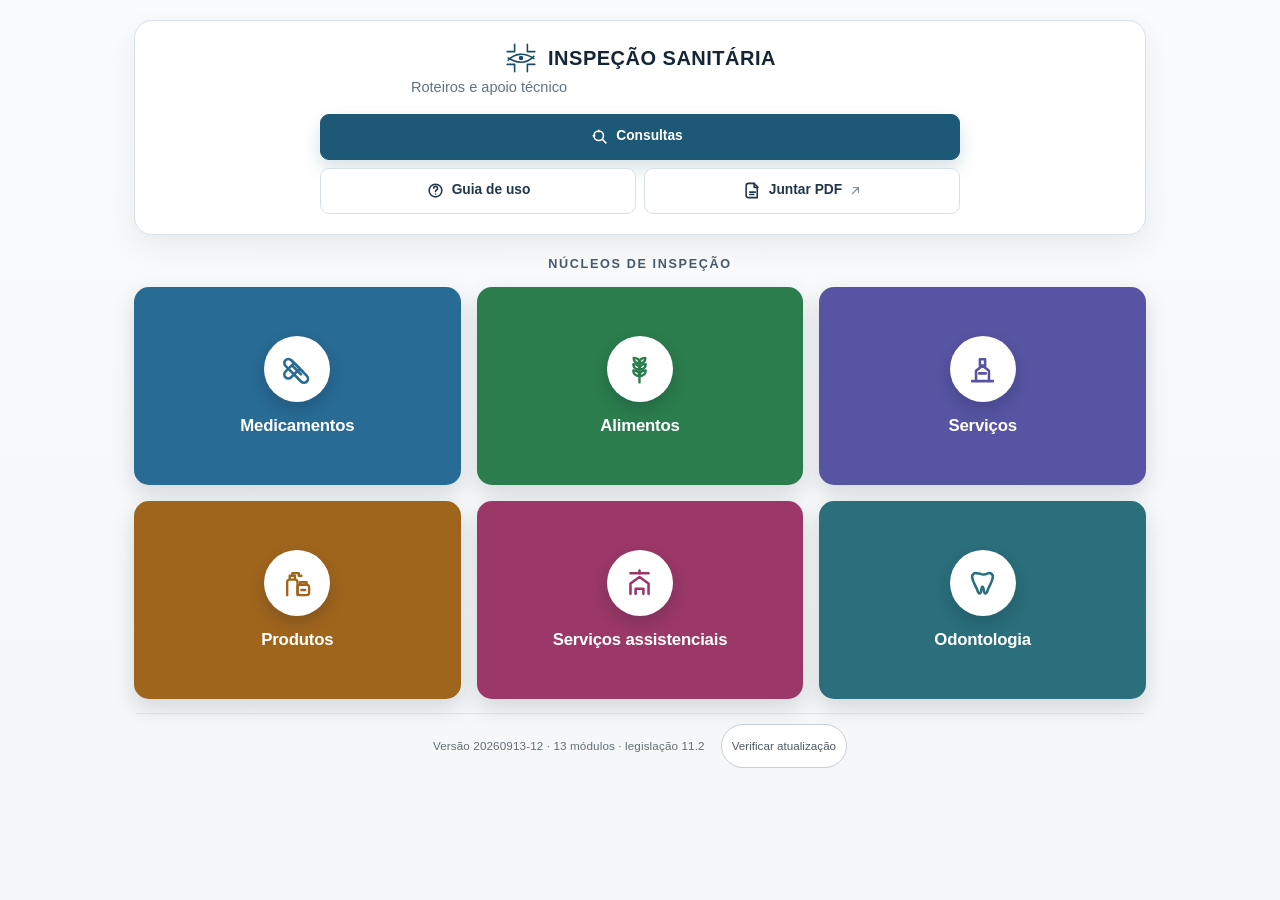
==== Index.html @ 6a6aefed "fix: restaura navegação PWA e atualiza home" ====
<!doctype html>
<html lang="pt-BR">
<head>
  <meta charset="utf-8">
  <meta name="viewport" content="width=device-width, initial-scale=1, viewport-fit=cover">
  <meta name="theme-color" content="#062D3E">
  <meta name="color-scheme" content="light">
  <link rel="manifest" href="./manifest.webmanifest">
  <link rel="icon" href="data:image/svg+xml,%3Csvg xmlns='http://www.w3.org/2000/svg' viewBox='0 0 64 64'%3E%3Crect width='64' height='64' rx='14' fill='%232f4655'/%3E%3Cg fill='none' stroke='%23fff' stroke-width='3.4' stroke-linecap='round' stroke-linejoin='round' transform='translate(9,9) scale(0.72)'%3E%3Cpath d='M20 6v14H6M44 6v14h14M20 58V44H6M44 58V44h14'/%3E%3Cpath d='M8 36c12-13 30-15 48-3M56 29C44 42 26 44 8 32'/%3E%3Ccircle cx='32' cy='32' r='4.2' fill='%23fff' stroke='none'/%3E%3C/g%3E%3C/svg%3E">
  <link rel="apple-touch-icon" href="[data-uri]">
  <meta name="apple-mobile-web-app-capable" content="yes">
  <meta name="apple-mobile-web-app-status-bar-style" content="default">
  <meta name="format-detection" content="telephone=no">
  <title>Inspeção Sanitária — Roteiros e apoio técnico</title>
  <style>
    /* ============================================================
       PALETA E TOKENS — fonte única de verdade das cores dos núcleos.
       A casca (--casca-tone) e o tema injetado nos módulos (--uvis-tone)
       leem estas variáveis via getComputedStyle. Não duplicar hex em JS.
       Todos os tons garantem ícone branco >= 4,5:1 (WCAG AA).
       ============================================================ */
    :root {
      --brand: #126BAE;
      --brand-strong: #173E54;
      --ink: #1b262d;
      --muted: #5b6870;
      --muted-soft: #626f77;
      --line: #dfe5e9;
      --line-strong: #c6d0d6;
      --canvas: #f4f6f7;
      --paper: #ffffff;
      --shadow: 0 10px 26px rgba(25, 39, 48, .07);
      --radius: 22px;

      /* Medicamentos */      --t-med: #176BAC; --t-med-d: #145485; --t-med-w: #E7F2FC;
      /* Alimentos */         --t-ali: #247B4B; --t-ali-d: #1C603A; --t-ali-w: #E8F5ED;
      /* Serviços */          --t-ser: #5452AA; --t-ser-d: #403E89; --t-ser-w: #EDEDFB;
      /* Produtos */          --t-pro: #A46317; --t-pro-d: #7F4A0E; --t-pro-w: #FFF3DF;
      /* Serv. assistenciais*/--t-ass: #A03767; --t-ass-d: #7C294F; --t-ass-w: #FBEAF2;
      /* Odontologia */       --t-odo: #276A79; --t-odo-d: #1D515E; --t-odo-w: #E6F2F5;
    }

    * { box-sizing: border-box; }

    html {
      min-height: 100%;
      background: var(--canvas);
      -webkit-text-size-adjust: 100%;
      text-size-adjust: 100%;
    }

    body {
      min-width: 320px;
      min-height: 100vh;
      min-height: 100dvh;
      margin: 0;
      color: var(--ink);
      background: linear-gradient(180deg, #fafbfc 0%, var(--canvas) 100%);
      font: 16px/1.5 -apple-system, BlinkMacSystemFont, "Segoe UI", Roboto,
            "Helvetica Neue", Arial, "Noto Sans", sans-serif;
      font-synthesis-weight: none;
    }

    button, a { font: inherit; }
    button { -webkit-tap-highlight-color: transparent; }

    :focus-visible { outline: 2px solid var(--brand); outline-offset: 2px; }

    .sr-only {
      position: absolute;
      width: 1px; height: 1px;
      padding: 0; margin: -1px;
      overflow: hidden;
      clip: rect(0 0 0 0);
      clip-path: inset(50%);
      white-space: nowrap;
    }

    .app {
      width: min(100%, 1160px);
      margin: 0 auto;
      padding: max(20px, env(safe-area-inset-top)) clamp(16px, 4vw, 42px) max(28px, env(safe-area-inset-bottom));
    }

    /* ---------- HERO ---------- */

    .hero {
      overflow: hidden;
      position: relative;
      padding: clamp(24px, 4vw, 36px) clamp(20px, 4vw, 36px) clamp(26px, 4vw, 34px);
      border: 1px solid var(--line);
      border-radius: 28px;
      background: linear-gradient(180deg, #ffffff 0%, #f8fafb 100%);
      box-shadow: var(--shadow);
    }

    .brandline {
      display: flex;
      flex-direction: column;
      align-items: center;
      justify-content: center;
      gap: 10px;
      margin-bottom: 20px;
      text-align: center;
    }

    .brand {
      display: inline-flex;
      flex-direction: column;
      align-items: center;
      gap: 8px;
      color: var(--brand);
      font-size: .76rem;
      font-weight: 700;
      letter-spacing: .07em;
      text-transform: uppercase;
    }

    .brand-mark {
      display: grid;
      width: 66px;
      height: 56px;
      place-items: center;
      color: var(--brand);
    }

    .brand-mark svg { width: 66px; height: 56px; }

    .status {
      display: inline-flex;
      align-items: center;
      gap: 7px;
      flex: 0 0 auto;
      padding: 6px 12px;
      border: 1px solid var(--line-strong);
      border-radius: 999px;
      background: #f7f9fa;
      color: #3d4d57;
      font-size: .74rem;
      font-weight: 600;
      letter-spacing: .01em;
      white-space: nowrap;
    }

    .status::before {
      width: 7px;
      height: 7px;
      border-radius: 999px;
      background: #2e7a55;
      box-shadow: 0 0 0 3px rgba(46, 122, 85, .14);
      content: "";
    }

    .status[data-estado="offline"] { color: #6b4a11; border-color: #e3d4ae; background: #fdf8ec; }
    .status[data-estado="offline"]::before { background: #a06a2b; box-shadow: 0 0 0 3px rgba(160, 106, 43, .16); }

    h1 {
      max-width: 660px;
      margin: 0 auto;
      color: #17222a;
      font-size: clamp(1.95rem, 4.6vw, 3.1rem);
      font-weight: 700;
      letter-spacing: -.028em;
      line-height: 1.08;
      text-align: center;
      text-wrap: balance;
    }

    .intro {
      max-width: 620px;
      margin: 14px auto 0;
      color: var(--muted);
      font-size: clamp(.94rem, 1.6vw, 1.02rem);
      line-height: 1.6;
      text-align: center;
      text-wrap: pretty;
    }

    /* ---------- AÇÕES RÁPIDAS ---------- */

    .quick-actions {
      display: grid;
      grid-template-columns: repeat(3, minmax(0, 1fr));
      gap: 10px;
      max-width: 720px;
      margin: 26px auto 0;
    }

    .quick-action {
      display: inline-flex;
      align-items: center;
      justify-content: center;
      gap: 8px;
      min-height: 48px;
      padding: 11px 14px;
      border: 1px solid var(--line-strong);
      border-radius: 14px;
      background: rgba(255, 255, 255, .92);
      color: #3d4d57;
      cursor: pointer;
      font-size: .875rem;
      font-weight: 600;
      text-align: center;
      text-decoration: none;
      transition: border-color .18s ease, box-shadow .18s ease, transform .18s ease, background .18s ease;
    }

    .quick-action:hover,
    .quick-action:focus-visible {
      border-color: #a9b7bf;
      box-shadow: 0 8px 20px rgba(31, 47, 57, .08);
      transform: translateY(-1px);
    }

    .quick-action.primary {
      border-color: var(--brand);
      background: var(--brand);
      color: #fff;
      box-shadow: 0 10px 20px rgba(47, 70, 85, .20);
    }

    .quick-action.primary:hover,
    .quick-action.primary:focus-visible { background: var(--brand-strong); border-color: var(--brand-strong); }
    .quick-action svg { width: 17px; height: 17px; flex: 0 0 auto; }
    .quick-action .ext { width: 13px; height: 13px; opacity: .55; }

    .quick-action[aria-disabled="true"] {
      background: #f1f4f5;
      border-color: var(--line);
      color: #8d9aa1;
      cursor: not-allowed;
      transform: none;
      box-shadow: none;
    }

    /* ---------- NÚCLEOS ---------- */

    .nuclei-section { margin-top: clamp(30px, 5vw, 46px); }

    .section-heading { margin: 0 2px 16px; }

    .section-heading h2 {
      margin: 0;
      color: #27343c;
      font-size: 1.08rem;
      font-weight: 700;
      letter-spacing: -.012em;
    }

    .nuclei-grid {
      display: grid;
      grid-template-columns: repeat(2, minmax(0, 1fr));
      gap: 14px;
    }

    .nucleus-card {
      --tone: var(--brand);
      --tone-dark: var(--brand-strong);
      --wash: #eef2f4;
      position: relative;
      display: grid;
      grid-template-columns: 52px minmax(0, 1fr) 34px;
      align-items: stretch;
      min-height: 146px;
      gap: 16px;
      overflow: hidden;
      width: 100%;
      padding: 19px 17px 18px;
      border: 1px solid var(--line);
      border-radius: var(--radius);
      background: var(--paper);
      color: inherit;
      cursor: pointer;
      text-align: left;
      box-shadow: 0 5px 15px rgba(24, 40, 51, .04);
      transition: border-color .18s ease, box-shadow .18s ease, transform .18s ease;
      -webkit-tap-highlight-color: transparent;
    }

    .nucleus-card[data-nucleo="Medicamentos"]          { --tone: var(--t-med); --tone-dark: var(--t-med-d); --wash: var(--t-med-w); --card-bg:#CDE5FF; }
    .nucleus-card[data-nucleo="Alimentos"]             { --tone: var(--t-ali); --tone-dark: var(--t-ali-d); --wash: var(--t-ali-w); --card-bg:#D1EFDD; }
    .nucleus-card[data-nucleo="Serviços"]              { --tone: var(--t-ser); --tone-dark: var(--t-ser-d); --wash: var(--t-ser-w); --card-bg:#DDD6FF; }
    .nucleus-card[data-nucleo="Produtos"]              { --tone: var(--t-pro); --tone-dark: var(--t-pro-d); --wash: var(--t-pro-w); --card-bg:#FFE5B5; }
    .nucleus-card[data-nucleo="Serviços assistenciais"]{ --tone: var(--t-ass); --tone-dark: var(--t-ass-d); --wash: var(--t-ass-w); --card-bg:#F8D2E3; }
    .nucleus-card[data-nucleo="Odontologia"]           { --tone: var(--t-odo); --tone-dark: var(--t-odo-d); --wash: var(--t-odo-w); --card-bg:#CAEAF0; }

    .nucleus-card::before {
      position: absolute;
      top: 0;
      right: 0;
      width: 98px;
      height: 98px;
      border-radius: 0 0 0 100%;
      background: var(--wash);
      content: "";
      opacity: .8;
    }

    .nucleus-card:hover,
    .nucleus-card:focus-visible {
      border-color: var(--line-strong);
      border-color: color-mix(in srgb, var(--tone) 40%, var(--line));
      box-shadow: 0 12px 26px rgba(24, 40, 51, .10);
      box-shadow: 0 12px 26px color-mix(in srgb, var(--tone) 16%, transparent);
      transform: translateY(-2px);
    }

    .nucleus-card:active { transform: translateY(0) scale(.995); }

    .nucleus-symbol {
      position: relative;
      z-index: 1;
      align-self: center;
      display: grid;
      width: 52px;
      height: 52px;
      place-items: center;
      border-radius: 16px;
      background: linear-gradient(150deg, var(--tone), var(--tone-dark));
      color: #fff;
      box-shadow: 0 8px 15px rgba(24, 40, 51, .16);
    }

    .nucleus-symbol svg { width: 26px; height: 26px; }

    .nucleus-content {
      position: relative;
      z-index: 1;
      display: flex;
      flex-direction: column;
      min-width: 0;
    }

    .nucleus-content strong {
      display: block;
      color: #16211f;
      font-size: 1.02rem;
      font-weight: 700;
      letter-spacing: -.012em;
      line-height: 1.25;
    }

    .nucleus-content span {
      display: block;
      margin-top: 6px;
      color: #5b6870;
      font-size: .82rem;
      line-height: 1.45;
    }

    .nucleus-content em {
      align-self: flex-start;
      margin-top: auto;
      padding: 4px 9px;
      border-radius: 999px;
      background: var(--wash);
      color: var(--tone-dark);
      font-size: .69rem;
      font-style: normal;
      font-weight: 700;
      letter-spacing: .04em;
      text-transform: uppercase;
    }

    .card-arrow {
      position: relative;
      z-index: 1;
      align-self: center;
      display: grid;
      width: 34px;
      height: 34px;
      place-items: center;
      border: 1px solid var(--line);
      border-color: color-mix(in srgb, var(--tone) 26%, var(--line));
      border-radius: 50%;
      background: #fff;
      color: var(--tone-dark);
      transition: color .18s ease, background .18s ease, transform .18s ease;
    }

    .card-arrow svg { width: 17px; height: 17px; }
    .nucleus-card:hover .card-arrow { background: var(--tone); color: #fff; transform: translateX(2px); }

    /* ---------- RODAPÉ ---------- */

    .privacy-note {
      display: flex;
      align-items: flex-start;
      gap: 9px;
      margin: 20px 2px 0;
      color: var(--muted);
      font-size: .79rem;
      line-height: 1.5;
    }

    .privacy-note svg { width: 17px; height: 17px; flex: 0 0 auto; margin-top: 1px; color: #66757f; }

    .app-footer {
      display: flex;
      flex-wrap: wrap;
      align-items: baseline;
      justify-content: space-between;
      gap: 6px 16px;
      margin: 26px 2px 0;
      padding-top: 16px;
      border-top: 1px solid var(--line);
      color: var(--muted-soft);
      font-size: .75rem;
    }

    .app-footer .build { font-variant-numeric: tabular-nums; letter-spacing: .01em; }

    .vstate {
      display: inline-flex;
      align-items: center;
      min-height: 44px;
      margin-left: 8px;
      padding: 4px 12px;
      border: 1px solid var(--line-strong);
      border-radius: 999px;
      background: #fff;
      color: #4d5b65;
      cursor: pointer;
      font: inherit;
      font-size: .72rem;
      font-variant-numeric: normal;
    }

    .vstate:hover { border-color: var(--brand); color: var(--brand); }
    .vstate[data-estado="nova"] { border-color: #b9cbd8; background: #eef4f8; color: #234055; font-weight: 600; }
    .vstate[data-estado="ok"] { border-color: #bcd6c6; background: var(--okbg, #edf6f1); color: #1f5c3c; }


    /* ---------- ATUALIZAÇÃO ---------- */
    .updatebar{position:fixed;z-index:90;inset:0;display:grid;place-items:center;padding:max(16px,env(safe-area-inset-top)) 16px max(16px,env(safe-area-inset-bottom));background:rgba(23,32,39,.45);backdrop-filter:blur(2px);-webkit-backdrop-filter:blur(2px)}
    .updatebar[hidden]{display:none!important}
    .updatebox{width:min(100%,500px);background:#fff;border:1px solid var(--line-strong);border-radius:16px;box-shadow:0 18px 60px rgba(20,47,70,.28);padding:20px;color:var(--text);display:grid;gap:12px}
    .updatebox .txt{display:grid;gap:6px;line-height:1.5}
    .updatebox .txt b{font-size:1.05rem;color:var(--brand)}
    .updatebox .txt span{color:var(--muted);font-size:.9rem}
    .updatebox .update-actions{display:flex;gap:8px;flex-wrap:wrap;justify-content:flex-end}
    .updatebox button{min-height:44px;border:1px solid var(--line-strong);border-radius:10px;background:var(--brand);color:#fff;padding:8px 14px;font:600 .86rem/1.3 inherit;cursor:pointer}
    .updatebox button.ghost{background:#fff;color:var(--brand)}
    @media(max-width:520px){.updatebox{padding:17px}.updatebox .update-actions{display:grid;grid-template-columns:1fr}.updatebox button{width:100%}}

    /* ---------- MODAL DO GUIA ---------- */

    body.modal-open { overflow: hidden; }

    .modal-backdrop {
      position: fixed;
      z-index: 60;
      inset: 0;
      display: grid;
      place-items: center;
      padding: max(16px, env(safe-area-inset-top)) 16px max(16px, env(safe-area-inset-bottom));
      background: rgba(23, 32, 39, .45);
      backdrop-filter: blur(2px);
      -webkit-backdrop-filter: blur(2px);
    }

    .modal-backdrop[hidden] { display: none; }

    .guide-modal {
      display: flex;
      flex-direction: column;
      width: min(100%, 560px);
      max-height: min(82vh, 660px);
      overflow: hidden;
      border-radius: 22px;
      background: #fff;
      color: var(--ink);
      box-shadow: 0 26px 80px rgba(9, 16, 21, .30);
    }

    .guide-modal > header {
      display: flex;
      align-items: start;
      justify-content: space-between;
      gap: 12px;
      flex: 0 0 auto;
      padding: 20px 20px 15px;
      border-bottom: 1px solid var(--line);
      background: #fff;
    }

    .guide-body { flex: 1 1 auto; overflow: auto; padding: 4px 20px 22px; -webkit-overflow-scrolling: touch; }
    .guide-modal h2 { margin: 0; font-size: 1.22rem; font-weight: 700; letter-spacing: -.018em; }
    .guide-modal > header p { margin: 6px 0 0; color: var(--muted); font-size: .86rem; line-height: 1.5; }
    .guide-section { margin-top: 20px; }
    .guide-section h3 { margin: 0 0 9px; color: #3d4d57; font-size: .74rem; font-weight: 700; letter-spacing: .07em; text-transform: uppercase; }
    .guide-routes { display: grid; gap: 8px; }
    .guide-route { padding: 12px 13px; border: 1px solid var(--line); border-radius: 13px; background: #fbfcfc; }
    .guide-route b { display: block; color: #26343c; font-size: .875rem; font-weight: 700; }
    .guide-route p { margin: 3px 0 0; color: var(--muted); font-size: .81rem; line-height: 1.5; }

    .icon-button {
      display: grid;
      width: 44px;
      height: 44px;
      flex: 0 0 auto;
      place-items: center;
      margin: -6px -6px 0 0;
      border: 1px solid var(--line);
      border-radius: 12px;
      background: #fff;
      color: #46565f;
      cursor: pointer;
    }

    .icon-button:hover { background: #f4f6f7; }
    .icon-button svg { width: 18px; height: 18px; }

    /* ---------- TOAST ---------- */

    .toast {
      position: fixed;
      z-index: 70;
      right: 16px;
      bottom: calc(16px + env(safe-area-inset-bottom));
      max-width: min(360px, calc(100vw - 32px));
      padding: 12px 14px;
      border: 1px solid rgba(255, 255, 255, .16);
      border-radius: 14px;
      background: #223541;
      color: #fff;
      box-shadow: 0 14px 32px rgba(17, 30, 39, .24);
      font-size: .84rem;
      font-weight: 600;
      line-height: 1.45;
      opacity: 0;
      pointer-events: none;
      transform: translateY(8px);
      transition: opacity .2s ease, transform .2s ease;
    }

    .toast.show { opacity: 1; transform: translateY(0); }

    /* ---------- RESPONSIVO ---------- */

    @media (max-width: 860px) {
      .nucleus-content span { font-size: .81rem; }
    }

    @media (max-width: 700px) {
      .app { padding-inline: 14px; }
      .hero { border-radius: 23px; }
      .brandline { margin-bottom: 18px; }
      .quick-actions { grid-template-columns: 1fr 1fr; max-width: none; }
      .quick-action.primary { grid-column: 1 / -1; }
      .nuclei-grid { grid-template-columns: 1fr; gap: 11px; }
      .nucleus-card { min-height: 0; }
      .nucleus-card::before { width: 78px; height: 78px; }
      .app-footer { align-items: flex-start; flex-direction: column; gap: 4px; }
      .guide-modal { max-height: min(88vh, 720px); }
    }

    @media (max-width: 420px) {
      .quick-action { gap: 6px; padding: 11px 8px; font-size: .84rem; white-space: nowrap; }
      .quick-action .ext { width: 12px; height: 12px; }
      .quick-actions { gap: 8px; }
    }

    @media (max-width: 390px) {
      .nucleus-card { grid-template-columns: 48px minmax(0, 1fr) 30px; gap: 13px; padding: 16px 14px; }
      .nucleus-symbol { width: 48px; height: 48px; border-radius: 15px; }
      .card-arrow { width: 30px; height: 30px; }
      h1 { font-size: 1.8rem; }
    }

    @media (prefers-reduced-motion: reduce) {
      *, *::before, *::after { scroll-behavior: auto !important; transition-duration: .01ms !important; animation-duration: .01ms !important; }
    }

    @media print {
      .quick-actions, .card-arrow, .toast, .modal-backdrop { display: none !important; }
      .hero, .nucleus-card { box-shadow: none; }
    }
  </style>

<style id="casca-css">
#tela-lista,#tela-app{position:fixed;inset:0;z-index:40;background:#f4f6f7;display:none;flex-direction:column}
#tela-lista.on,#tela-app.on{display:flex}
#tela-app.on{padding-bottom:0;box-sizing:border-box}
#tela-app.on[data-uvis-app="drogaria"]{padding-bottom:0}
#tela-app[data-uvis-app="drogaria"]>div:last-child{min-height:0}
.casca-bar{display:grid;grid-template-columns:1fr minmax(0,auto) 1fr;align-items:center;gap:10px;background:var(--casca-tone,#2f4655);color:var(--casca-on-tone,#fff);
  padding:9px 12px;flex:0 0 auto;min-height:60px;padding-top:calc(9px + env(safe-area-inset-top));
  box-shadow:0 1px 0 rgba(0,0,0,.10)}
.casca-bar button{white-space:nowrap;background:rgba(255,255,255,.94);color:#17212b;border:1px solid rgba(0,0,0,.14)!important;border-radius:10px;
  padding:0 14px;font:inherit;font-weight:600;cursor:pointer;min-height:44px;box-shadow:0 1px 2px rgba(0,0,0,.10)}
.casca-bar button:active{background:#e9eef1}
/* Grid 1fr/auto/1fr: o título fica opticamente centrado sem position:absolute.
   O antigo left:50% com width:62vw sobrepunha o botão em telas de 375px. */
.casca-bar b{grid-column:2;justify-self:center;min-width:0;max-width:100%;text-align:center;
  font-size:16px;font-weight:700;letter-spacing:-.01em;overflow:hidden;text-overflow:ellipsis;white-space:nowrap}
.casca-bar button{justify-self:start}
.casca-bar .espaco{grid-column:3}
#lista-corpo{flex:1;overflow:auto;-webkit-overflow-scrolling:touch;padding:26px clamp(14px,3vw,34px) calc(26px + env(safe-area-inset-bottom));max-width:1180px;margin:0 auto;width:100%}
#lista-corpo h2{font-size:21px;font-weight:700;letter-spacing:-.018em;margin:2px 0 6px;color:#1b262d;text-align:center}
#lista-corpo p.sub{font-size:13px;color:#5b6870;margin:0 0 22px;text-align:center}
.rot-card{display:flex;gap:16px;align-items:center;width:100%;text-align:left;background:#fff;
  border:1px solid #dfe5e9;border-radius:14px;padding:17px 18px;margin-bottom:12px;font:inherit;cursor:pointer;min-height:72px;
  box-shadow:0 3px 12px rgba(29,43,53,.05);transition:border-color .16s ease,box-shadow .16s ease,transform .16s ease}
.rot-card:hover{border-color:#c6d0d6;box-shadow:0 8px 20px rgba(29,43,53,.09);transform:translateY(-1px)}
.rot-card:active{background:#f4f6f7;transform:none}
.rot-card b{display:block;font-size:15px;font-weight:700;color:#1b262d}
.rot-card span{display:block;font-size:13px;line-height:1.45;color:#5b6870}
.rot-card i{font-style:normal;color:var(--casca-tone,#2f4655);font-weight:700;font-size:18px;flex:0 0 auto}
.rot-ic{flex:0 0 auto;display:grid;place-items:center;width:44px;height:44px;border-radius:13px;
  background:color-mix(in srgb, var(--casca-tone,#2f4655) 10%, #fff);
  background:var(--casca-wash,#eef2f4);color:var(--casca-tone,#2f4655)}
.rot-ic svg{width:23px;height:23px}
.rot-ic img{width:32px;height:32px;object-fit:contain;display:block}
@media(max-width:400px){.rot-ic{width:40px;height:40px;border-radius:12px}.rot-ic svg{width:21px;height:21px}}
#quadro{flex:1;border:0;width:100%;background:#fff}
#casca-carga{position:absolute;inset:0;display:grid;place-items:center;background:#f4f6f7;color:#5b6870;font-size:14px}
#casca-carga.off{display:none}
</style>

  

  

<style id="uvis-home-tone">
  /* Acabamento restrito a tela inicial. Nao toca .casca-bar, #tela-lista,
     #tela-app nem .rot-card, que sao a moldura compartilhada por todos os
     nucleos e devem manter a cor tematica de cada um. */
  .app .hero { border-color: #d2e2ee; box-shadow: 0 12px 34px rgba(20,69,102,.09); }
  .app .nucleus-card { border-color: var(--tone); }
  .app .nucleus-card:hover,
  .app .nucleus-card:focus-visible { border-color: var(--tone); }
  </style>


</head>
<body>
  <main class="app">
    <div class="updatebar" id="faixa-versao" hidden role="status" aria-live="polite"></div>
    <section class="hero" aria-labelledby="titulo-principal">
      <div class="brandline">
        <div class="brand">
          <span class="brand-mark" aria-hidden="true">
            <svg viewBox="0 0 64 64" fill="none" stroke="currentColor" stroke-width="3" stroke-linecap="round" stroke-linejoin="round">
              <path d="M20 6v14H6M44 6v14h14M20 58V44H6M44 58V44h14"/>
              <path d="M8 36c12-13 30-15 48-3M56 29C44 42 26 44 8 32"/>
              <circle cx="32" cy="32" r="4.2" fill="currentColor" stroke="none"/>
            </svg>
          </span>
          Inspeção Sanitária
        </div>
        <span id="estado-rede" hidden></span>
      </div>

      <h1 id="titulo-principal">Roteiros e apoio técnico</h1>
      

      <nav class="quick-actions" aria-label="Ações iniciais">
        <button class="quick-action primary" id="abrir-consultas" type="button">
          <svg viewBox="0 0 24 24" fill="none" stroke="currentColor" stroke-width="2" stroke-linecap="round" stroke-linejoin="round" aria-hidden="true"><circle cx="11" cy="11" r="6"/><path d="m20 20-4.2-4.2M4 11h2m5-7v2"/></svg>
          Consultas<span class="sr-only"> — Central de Consultas</span>
        </button>
        <button class="quick-action" id="abrir-guia" type="button">
          <svg viewBox="0 0 24 24" fill="none" stroke="currentColor" stroke-width="2" stroke-linecap="round" stroke-linejoin="round" aria-hidden="true"><circle cx="12" cy="12" r="8"/><path d="M9.8 9.2a2.4 2.4 0 1 1 3.5 2.1c-.9.45-1.3.9-1.3 1.9M12 16.5h.01"/></svg>
          Guia de uso
        </button>
        <a class="quick-action" id="abrir-juntar" href="https://juntardoc.netlify.app" target="_blank" rel="noopener noreferrer">
          <svg viewBox="0 0 24 24" fill="none" stroke="currentColor" stroke-width="2" stroke-linecap="round" stroke-linejoin="round" aria-hidden="true"><path d="M7 3h7l4 4v14H7a3 3 0 0 1-3-3V6a3 3 0 0 1 3-3Z"/><path d="M14 3v5h5M8.5 14h7M8.5 17h5"/></svg>
          Juntar PDF
          <svg class="ext" viewBox="0 0 24 24" fill="none" stroke="currentColor" stroke-width="2.4" stroke-linecap="round" stroke-linejoin="round" aria-hidden="true"><path d="M9 5h10v10M19 5 7 17"/></svg>
          <span class="sr-only"> (abre site externo, exige internet)</span>
        </a>
      </nav>
    </section>

    <section class="nuclei-section" aria-labelledby="titulo-nucleos">
      <div class="section-heading">
        <h2 id="titulo-nucleos">Núcleos de inspeção</h2>
      </div>

      <div class="nuclei-grid">
        <button class="nucleus-card" type="button" data-nucleo="Medicamentos">
          <span class="nucleus-symbol" aria-hidden="true"><svg viewBox="0 0 24 24" fill="none" stroke="currentColor" stroke-width="2" stroke-linecap="round" stroke-linejoin="round"><path d="M10 7.5 16.5 14M8.2 9.3l6.5 6.5"/><path d="m7.1 4.8 12.1 12.1a3.1 3.1 0 0 1-4.4 4.4L2.7 9.2a3.1 3.1 0 0 1 4.4-4.4Z"/><path d="m7.1 4.8 2.2 2.2-6.6 6.6a3.1 3.1 0 0 0 4.4 4.4l6.6-6.6"/></svg></span>
          <span class="nucleus-content"><strong>Medicamentos</strong></span>
          
        </button>

        <button class="nucleus-card" type="button" data-nucleo="Alimentos">
          <span class="nucleus-symbol" aria-hidden="true"><svg viewBox="0 0 24 24" fill="none" stroke="currentColor" stroke-width="1.85" stroke-linecap="round" stroke-linejoin="round"><path d="M12 22V7"/><path d="M12 7C9.2 7 7.5 5.4 7.5 3c2.8 0 4.5 1.6 4.5 4Zm0 0c2.8 0 4.5-1.6 4.5-4-2.8 0-4.5 1.6-4.5 4Z"/><path d="M12 12c-3 0-4.8-1.7-4.8-4.2 3 0 4.8 1.7 4.8 4.2Zm0 0c3 0 4.8-1.7 4.8-4.2-3 0-4.8 1.7-4.8 4.2Z"/><path d="M12 17c-3 0-4.8-1.7-4.8-4.2 3 0 4.8 1.7 4.8 4.2Zm0 0c3 0 4.8-1.7 4.8-4.2-3 0-4.8 1.7-4.8 4.2Z"/></svg></span>
          <span class="nucleus-content"><strong>Alimentos</strong></span>
          
        </button>

        <button class="nucleus-card" type="button" data-nucleo="Serviços">
          <span class="nucleus-symbol" aria-hidden="true"><svg viewBox="0 0 24 24" fill="none" stroke="currentColor" stroke-width="2" stroke-linecap="round" stroke-linejoin="round"><path d="M4 21h16M7 21v-8l5-4 5 4v8M9.5 15h5M10 4h4v5h-4z"/></svg></span>
          <span class="nucleus-content"><strong>Serviços</strong></span>
          
        </button>

        <button class="nucleus-card" type="button" data-nucleo="Produtos">
          <span class="nucleus-symbol" aria-hidden="true"><svg viewBox="0 0 24 24" fill="none" stroke="currentColor" stroke-width="1.85" stroke-linecap="round" stroke-linejoin="round"><path d="M4 21V11a2 2 0 0 1 2-2h4a2 2 0 0 1 2 2v10M6 9V6h4v3M8 6V4h5M13 4v2h2"/><rect x="12" y="13" width="9" height="8" rx="2"/><path d="M14 13v-2h5v2M15 17h3"/></svg></span>
          <span class="nucleus-content"><strong>Produtos</strong></span>
          
        </button>

        <button class="nucleus-card" type="button" data-nucleo="Serviços assistenciais">
          <span class="nucleus-symbol" aria-hidden="true"><svg viewBox="0 0 24 24" fill="none" stroke="currentColor" stroke-width="2" stroke-linecap="round" stroke-linejoin="round"><path d="M5 20v-8l7-5 7 5v8M9 20v-4h6v4M5 4h14"/><path d="M12 4V2"/></svg></span>
          <span class="nucleus-content"><strong>Serviços assistenciais</strong></span>
          
        </button>

        <button class="nucleus-card" type="button" data-nucleo="Odontologia">
          <span class="nucleus-symbol" aria-hidden="true"><svg viewBox="0 0 24 24" fill="none" stroke="currentColor" stroke-width="2" stroke-linecap="round" stroke-linejoin="round"><path d="M8.3 4.3C6.1 3 3.7 4.8 4 7.3c.4 3.1 2.1 5.7 3.4 8.3.7 1.4 1.1 4.1 2.4 4.1 1.7 0 .8-5.2 2.2-5.2s.5 5.2 2.2 5.2c1.3 0 1.7-2.7 2.4-4.1 1.3-2.6 3-5.2 3.4-8.3.3-2.5-2.1-4.3-4.3-3-2.2 1.2-3.5 1.2-5.8 0Z"/></svg></span>
          <span class="nucleus-content"><strong>Odontologia</strong></span>
          
        </button>
      </div>

      
    </section>

    <footer class="app-footer">
      
      <span class="build"><span id="casca-versao">v20260913-5 JS desligado</span><button class="vstate" id="versao-estado" type="button">Verificar atualização</button></span>
    </footer>
  </main>

  <div class="modal-backdrop" id="guia" hidden>
    <section class="guide-modal" role="dialog" aria-modal="true" aria-labelledby="titulo-guia">
      <header>
        <div>
          <h2 id="titulo-guia">Mapa de navegação</h2>
          <p>Onde cada botão e cada núcleo levam dentro do aplicativo.</p>
        </div>
        <button class="icon-button" type="button" id="fechar-guia" aria-label="Fechar o mapa de navegação"><svg viewBox="0 0 24 24" fill="none" stroke="currentColor" stroke-width="2" stroke-linecap="round" aria-hidden="true"><path d="m6 6 12 12M18 6 6 18"/></svg></button>
      </header>
      <div class="guide-body">
        <section class="guide-section">
          <h3>Ações do topo</h3>
          <div class="guide-routes">
            <article class="guide-route"><b>Central de Consultas</b><p>Consulta transversal: produto por EAN/GTIN, registro, notificação ou processo; empresa por CNPJ e AFE/AE; situação regulatória e alertas sanitários.</p></article>
            <article class="guide-route"><b>Juntar PDF</b><p>Ferramenta externa para reunir documentos em um único PDF. Abre em nova aba e exige conexão com a internet.</p></article>
          </div>
        </section>
        <section class="guide-section">
          <h3>Núcleos de inspeção</h3>
          <div class="guide-routes">
            <article class="guide-route"><b>Medicamentos</b><p>Farmácia de manipulação, drogaria ou distribuidora/transportadora. A conferência de estoque da drogaria está incorporada ao respectivo roteiro.</p></article>
            <article class="guide-route"><b>Alimentos</b><p>Inspeção do estabelecimento em um roteiro e, no outro, rotulagem, consultas regulatórias, aditivos e suplementos.</p></article>
            <article class="guide-route"><b>Serviços</b><p>Estética e beleza: roteiro, inventário de infrações, consulta auxiliar de produtos e relatório.</p></article>
            <article class="guide-route"><b>Produtos</b><p>Trilhas separadas para fabricante de cosméticos, atacadista/distribuidor e transportador. A conferência de estoque é um roteiro à parte.</p></article>
            <article class="guide-route"><b>Serviços assistenciais</b><p>ILPI, centro dia, comunidade terapêutica, residência terapêutica e modalidades de acolhimento, como o SAICA.</p></article>
            <article class="guide-route"><b>Odontologia</b><p>Consultórios, clínicas e policlínicas. A tipologia é escolhida dentro do módulo, com roteiro, relatório e infrações.</p></article>
          </div>
        </section>
        <section class="guide-section">
          <h3>Uso em campo</h3>
          <div class="guide-routes">
            <article class="guide-route"><b>Preenchimento</b><p>O que for preenchido fica apenas neste aparelho e neste navegador. Nada é enviado para servidor.</p></article>
            <article class="guide-route"><b>Sem internet</b><p>Roteiros, infrações e normas funcionam offline. As consultas às bases da Anvisa e o Juntar PDF exigem conexão.</p></article>
          </div>
        </section>
      </div>
    </section>
  </div>

  <div class="toast" id="toast" role="status" aria-live="polite"></div>

  <script>
    /* ==========================================================
       TELA INICIAL — modal do guia, toast e estado de rede.
       A navegação dos cards fica a cargo do listener da casca,
       no fim do arquivo. Aqui não há mais listener em [data-nucleo]:
       o antigo disparava window.location.href para arquivos
       externos inexistentes e quebrava o HTML único.
       ========================================================== */
    const guia = document.getElementById('guia');
    const toast = document.getElementById('toast');
    let toastTimer;

    function mostrarAviso(texto) {
      toast.textContent = texto;
      toast.classList.add('show');
      clearTimeout(toastTimer);
      toastTimer = setTimeout(() => toast.classList.remove('show'), 4000);
    }

    /* Trava de rolagem que funciona também no Safari iOS, onde
       overflow:hidden no body não segura o fundo. */
    let scrollSalvo = 0;
    function travarFundo() {
      scrollSalvo = window.scrollY || 0;
      document.body.style.top = `-${scrollSalvo}px`;
      document.body.style.position = 'fixed';
      document.body.style.width = '100%';
      document.body.classList.add('modal-open');
    }
    function destravarFundo() {
      document.body.classList.remove('modal-open');
      document.body.style.position = '';
      document.body.style.top = '';
      document.body.style.width = '';
      window.scrollTo(0, scrollSalvo);
    }

    const FOCAVEIS = 'button, [href], input, select, textarea, [tabindex]:not([tabindex="-1"])';
    let focoAnterior = null;

    function abrirGuia() {
      focoAnterior = document.activeElement;
      guia.hidden = false;
      travarFundo();
      document.getElementById('fechar-guia').focus();
    }

    function fecharGuia() {
      guia.hidden = true;
      destravarFundo();
      (focoAnterior || document.getElementById('abrir-guia')).focus();
    }

    document.getElementById('abrir-guia').addEventListener('click', abrirGuia);
    document.getElementById('fechar-guia').addEventListener('click', fecharGuia);
    guia.addEventListener('click', event => { if (event.target === guia) fecharGuia(); });

    document.addEventListener('keydown', event => {
      if (guia.hidden) return;
      if (event.key === 'Escape') { fecharGuia(); return; }
      if (event.key !== 'Tab') return;
      /* Prende o foco dentro do diálogo: sem isso o Tab escapa
         para a página de trás, que continua visível. */
      const itens = [...guia.querySelectorAll(FOCAVEIS)].filter(el => el.offsetParent !== null);
      if (!itens.length) return;
      const primeiro = itens[0], ultimo = itens[itens.length - 1];
      if (event.shiftKey && document.activeElement === primeiro) { event.preventDefault(); ultimo.focus(); }
      else if (!event.shiftKey && document.activeElement === ultimo) { event.preventDefault(); primeiro.focus(); }
    });

    /* ---------- Estado de rede ----------
       A pílula do topo passa a refletir o estado real do aparelho,
       em vez de afirmar atualização das bases sem data verificável. */
    const pilula = document.getElementById('estado-rede');
    const juntar = document.getElementById('abrir-juntar');

    function marcaRede() {
      const on = navigator.onLine !== false;
      pilula.dataset.estado = on ? 'online' : 'offline';
      pilula.textContent = on ? 'Bases Anvisa integradas' : 'Sem conexão — roteiros disponíveis';
      if (juntar) {
        juntar.setAttribute('aria-disabled', on ? 'false' : 'true');
        juntar.tabIndex = on ? 0 : -1;
      }
    }
    marcaRede();
    window.addEventListener('online', marcaRede);
    window.addEventListener('offline', marcaRede);

    /* =========================================================
       VERSÃO E ATUALIZAÇÃO
       O app compara 150 bytes (versao.json) com a versão embutida.
       Nunca atualiza sozinho: mostra a faixa e espera o clique.
       Nunca atualiza com inspeção em andamento.
       Nunca apaga rascunho — o service worker só mexe em cache.
       ========================================================= */
    const APP_VERSAO = '20260913-12';
    let registroSW = null, novaVersao = APP_VERSAO, atualizando = false;

    function inspecaoEmAndamento() {
      // Um rascunho salvo pode permanecer por meses. Apenas uma tela de
      // inspeção aberta impede a troca; não é necessário apagar o rascunho.
      return document.getElementById('tela-app')?.classList.contains('on') === true;
    }

    function faixa(html, tipo) {
      const f = document.getElementById('faixa-versao');
      f.dataset.tipo = tipo || '';
      f.innerHTML = '<div class="updatebox">' + html + '</div>';
      f.hidden = false;
    }

    function marcaVersaoRodape(texto, estado) {
      const v = document.getElementById('versao-estado');
      if (!v) return;
      v.textContent = 'Verificar atualização';
      v.setAttribute('aria-label', texto ? ('Verificar atualização · ' + texto) : 'Verificar atualização');
      v.dataset.estado = estado || '';
    }

    async function checaVersao(manual) {
      if (location.protocol === 'file:') {
        if (manual) faixa('<div class="txt"><b>Arquivo aberto localmente</b>'
          + '<span>Neste modo o aplicativo não se atualiza sozinho e o preenchimento pode não ser preservado. '
          + 'Para inspeções longas, use o endereço publicado e adicione à tela de início.</span></div>', 'local');
        return;
      }
      try {
        const r = await fetch('./versao.json?t=' + Date.now(), { cache: 'no-store' });
        if (!r.ok) throw new Error('Não foi possível verificar a atualização.');
        const d = await r.json();
        if (!d.versao) throw new Error('A publicação ainda não informou a versão.');
        novaVersao = d.versao;
        const reg = registroSW ? await registroSW : null;
        if (manual && reg) await reg.update();
        const pendente = !!(reg && (reg.waiting || reg.installing));
        if (d.versao === APP_VERSAO && !pendente) {
          marcaVersaoRodape('atualizado', 'ok');
          if (manual) faixa('<div class="txt"><b>Você está na versão mais recente</b>'
            + '<span>Versão ' + APP_VERSAO + ' · banco ' + (d.banco || '—') + '</span></div>'
            + '<div class="update-actions"><button class="ghost" onclick="document.getElementById(\'faixa-versao\').hidden=true">Fechar</button></div>', '');
          return;
        }
        marcaVersaoRodape('nova versão disponível', 'nova');
        const ocupado = inspecaoEmAndamento();
        const qtd = Number(d.correcoes || 0);
        const resumo = (qtd ? ('<b>' + qtd + (qtd === 1 ? ' correção' : ' correções') + '</b> · ') : '')
          + esc(d.notas || 'Correções e melhorias.') + (d.banco ? ' · Banco ' + esc(d.banco) : '');
        faixa('<div class="txt"><b>Nova versão disponível — ' + esc(d.versao) + '</b>'
          + '<span>' + resumo + '</span></div><div class="update-actions">'
          + (ocupado
              ? '<button class="ghost" id="btn-depois">Atualizar ao encerrar a inspeção</button>'
              : '<button id="btn-atualizar">Atualizar agora</button>'
                + '<button class="ghost" id="btn-adiar">Agora não</button>') + '</div>', '');
        const bt = document.getElementById('btn-atualizar');
        if (bt) bt.onclick = aplicaAtualizacao;
        const ad = document.getElementById('btn-adiar');
        if (ad) ad.onclick = () => { document.getElementById('faixa-versao').hidden = true; };
        const dp = document.getElementById('btn-depois');
        if (dp) dp.onclick = () => mostrarAviso('Volte à tela inicial para atualizar. O preenchimento fica salvo neste aparelho.');
      } catch (e) { if (manual) falhaAtualizacao(e); }
    }

    function esc(v) {
      return String(v == null ? '' : v).replace(/[&<>"']/g, c => ({ '&': '&amp;', '<': '&lt;', '>': '&gt;', '"': '&quot;', "'": '&#39;' }[c]));
    }

    function falhaAtualizacao(e) {
      faixa('<div class="txt"><b>A atualização não foi concluída</b><span>'
        + esc(e.message || 'Confira a conexão e tente novamente.')
        + ' Seus dados continuam salvos.</span></div><div class="update-actions">'
        + '<button id="btn-tentar-atualizacao">Tentar novamente</button>'
        + '<button class="ghost" onclick="document.getElementById(\'faixa-versao\').hidden=true">Fechar</button></div>', '');
      document.getElementById('btn-tentar-atualizacao').onclick = () => checaVersao(true);
    }

    function esperaInstalacao(reg) {
      const worker = reg.installing || reg.waiting;
      if (!worker || worker.state === 'installed' || worker.state === 'activated') return Promise.resolve(worker);
      return new Promise((resolve, reject) => {
        const finish = erro => { clearTimeout(timer); worker.removeEventListener('statechange', check); erro ? reject(erro) : resolve(worker); };
        const check = () => {
          if (worker.state === 'installed' || worker.state === 'activated') finish();
          else if (worker.state === 'redundant') finish(new Error('O download da atualização falhou. Tente novamente.'));
        };
        const timer = setTimeout(() => finish(new Error('O download ainda não terminou. Tente novamente.')), 45000);
        worker.addEventListener('statechange', check); check();
      });
    }

    function ativaAtualizacao(worker) {
      if (navigator.serviceWorker.controller === worker) return Promise.resolve();
      return new Promise((resolve, reject) => {
        const finish = erro => { clearTimeout(timer); navigator.serviceWorker.removeEventListener('controllerchange', check); erro ? reject(erro) : resolve(); };
        const check = () => { if (navigator.serviceWorker.controller === worker) finish(); };
        const timer = setTimeout(() => finish(new Error('A nova versão ainda não ficou pronta. Tente novamente.')), 30000);
        navigator.serviceWorker.addEventListener('controllerchange', check);
        worker.postMessage({ tipo: 'ATUALIZAR_AGORA' }); check();
      });
    }

    async function aplicaAtualizacao() {
      if (atualizando) return;
      if (inspecaoEmAndamento()) { mostrarAviso('Volte à tela inicial para atualizar. O preenchimento fica salvo.'); return; }
      atualizando = true;
      faixa('<div class="txt"><b>Atualizando…</b><span>Aguarde o download. O rascunho da inspeção é preservado.</span></div>', '');
      try {
        if (registroSW) {
          const reg = await registroSW;
          if (!reg) throw new Error('Não foi possível preparar a atualização. Confira a conexão.');
          await reg.update();
          const worker = await esperaInstalacao(reg);
          if (worker) await ativaAtualizacao(worker);
        }
        // Uma URL de versão também evita reabrir o HTML antigo do cache HTTP.
        const url = new URL(location.href);
        url.searchParams.set('v', novaVersao);
        location.replace(url.href);
      } catch (e) { atualizando = false; falhaAtualizacao(e); }
    }

    if ('serviceWorker' in navigator && location.protocol !== 'file:') {
      registroSW = navigator.serviceWorker.register('./sw.js', { updateViaCache: 'none' }).catch(() => null);
    }

    document.getElementById('versao-estado').onclick = () => checaVersao(true);

    if (juntar) {
      juntar.addEventListener('click', event => {
        if (navigator.onLine === false) {
          event.preventDefault();
          mostrarAviso('Juntar PDF exige internet. Os roteiros, as infrações e as normas seguem funcionando offline.');
        }
      });
    }
  </script>

<div id="tela-lista"><div class="casca-bar"><button type="button" data-home="1">‹ Início</button><b id="lista-tit"></b><span class="espaco" aria-hidden="true"></span></div>
  <div id="lista-corpo"></div></div>
<div id="tela-app">
  <div style="position:relative;flex:1;display:flex"><iframe id="quadro" title="Roteiro"></iframe>
  <div id="casca-carga">Abrindo…</div></div></div>
<script>
/* Primeiro script da casca, antes de LZString e dos blocos. Se este texto
   mudar para "JS ativo", o JavaScript roda; se ficar "JS desligado", o arquivo
   foi aberto num contexto sem JS (o app Arquivos do iOS desliga o JS em HTML
   acima de ~1,8 MB). Erros posteriores aparecem aqui, não em tela branca. */
(function(){
  var v=document.getElementById('casca-versao');
  if(v) v.textContent=v.textContent.replace('JS desligado','JS ativo · carregando');
  window.addEventListener('error',function(e){
    var v2=document.getElementById('casca-versao');
    if(v2) v2.textContent=v2.textContent.split(' · erro')[0]+' · erro: '+(e.message||'').slice(0,80);
  });
})();
</script>
<script id="lz-core">var LZString=function(){var r=String.fromCharCode,o="ABCDEFGHIJKLMNOPQRSTUVWXYZabcdefghijklmnopqrstuvwxyz0123456789+/=",n="ABCDEFGHIJKLMNOPQRSTUVWXYZabcdefghijklmnopqrstuvwxyz0123456789+-$",e={};function t(r,o){if(!e[r]){e[r]={};for(var n=0;n<r.length;n++)e[r][r.charAt(n)]=n}return e[r][o]}var i={compressToBase64:function(r){if(null==r)return"";var n=i._compress(r,6,function(r){return o.charAt(r)});switch(n.length%4){default:case 0:return n;case 1:return n+"===";case 2:return n+"==";case 3:return n+"="}},decompressFromBase64:function(r){return null==r?"":""==r?null:i._decompress(r.length,32,function(n){return t(o,r.charAt(n))})},compressToUTF16:function(o){return null==o?"":i._compress(o,15,function(o){return r(o+32)})+" "},decompressFromUTF16:function(r){return null==r?"":""==r?null:i._decompress(r.length,16384,function(o){return r.charCodeAt(o)-32})},compressToUint8Array:function(r){for(var o=i.compress(r),n=new Uint8Array(2*o.length),e=0,t=o.length;e<t;e++){var s=o.charCodeAt(e);n[2*e]=s>>>8,n[2*e+1]=s%256}return n},decompressFromUint8Array:function(o){if(null==o)return i.decompress(o);for(var n=new Array(o.length/2),e=0,t=n.length;e<t;e++)n[e]=256*o[2*e]+o[2*e+1];var s=[];return n.forEach(function(o){s.push(r(o))}),i.decompress(s.join(""))},compressToEncodedURIComponent:function(r){return null==r?"":i._compress(r,6,function(r){return n.charAt(r)})},decompressFromEncodedURIComponent:function(r){return null==r?"":""==r?null:(r=r.replace(/ /g,"+"),i._decompress(r.length,32,function(o){return t(n,r.charAt(o))}))},compress:function(o){return i._compress(o,16,function(o){return r(o)})},_compress:function(r,o,n){if(null==r)return"";var e,t,i,s={},u={},a="",p="",c="",l=2,f=3,h=2,d=[],m=0,v=0;for(i=0;i<r.length;i+=1)if(a=r.charAt(i),Object.prototype.hasOwnProperty.call(s,a)||(s[a]=f++,u[a]=!0),p=c+a,Object.prototype.hasOwnProperty.call(s,p))c=p;else{if(Object.prototype.hasOwnProperty.call(u,c)){if(c.charCodeAt(0)<256){for(e=0;e<h;e++)m<<=1,v==o-1?(v=0,d.push(n(m)),m=0):v++;for(t=c.charCodeAt(0),e=0;e<8;e++)m=m<<1|1&t,v==o-1?(v=0,d.push(n(m)),m=0):v++,t>>=1}else{for(t=1,e=0;e<h;e++)m=m<<1|t,v==o-1?(v=0,d.push(n(m)),m=0):v++,t=0;for(t=c.charCodeAt(0),e=0;e<16;e++)m=m<<1|1&t,v==o-1?(v=0,d.push(n(m)),m=0):v++,t>>=1}0==--l&&(l=Math.pow(2,h),h++),delete u[c]}else for(t=s[c],e=0;e<h;e++)m=m<<1|1&t,v==o-1?(v=0,d.push(n(m)),m=0):v++,t>>=1;0==--l&&(l=Math.pow(2,h),h++),s[p]=f++,c=String(a)}if(""!==c){if(Object.prototype.hasOwnProperty.call(u,c)){if(c.charCodeAt(0)<256){for(e=0;e<h;e++)m<<=1,v==o-1?(v=0,d.push(n(m)),m=0):v++;for(t=c.charCodeAt(0),e=0;e<8;e++)m=m<<1|1&t,v==o-1?(v=0,d.push(n(m)),m=0):v++,t>>=1}else{for(t=1,e=0;e<h;e++)m=m<<1|t,v==o-1?(v=0,d.push(n(m)),m=0):v++,t=0;for(t=c.charCodeAt(0),e=0;e<16;e++)m=m<<1|1&t,v==o-1?(v=0,d.push(n(m)),m=0):v++,t>>=1}0==--l&&(l=Math.pow(2,h),h++),delete u[c]}else for(t=s[c],e=0;e<h;e++)m=m<<1|1&t,v==o-1?(v=0,d.push(n(m)),m=0):v++,t>>=1;0==--l&&(l=Math.pow(2,h),h++)}for(t=2,e=0;e<h;e++)m=m<<1|1&t,v==o-1?(v=0,d.push(n(m)),m=0):v++,t>>=1;for(;;){if(m<<=1,v==o-1){d.push(n(m));break}v++}return d.join("")},decompress:function(r){return null==r?"":""==r?null:i._decompress(r.length,32768,function(o){return r.charCodeAt(o)})},_decompress:function(o,n,e){var t,i,s,u,a,p,c,l=[],f=4,h=4,d=3,m="",v=[],g={val:e(0),position:n,index:1};for(t=0;t<3;t+=1)l[t]=t;for(s=0,a=Math.pow(2,2),p=1;p!=a;)u=g.val&g.position,g.position>>=1,0==g.position&&(g.position=n,g.val=e(g.index++)),s|=(u>0?1:0)*p,p<<=1;switch(s){case 0:for(s=0,a=Math.pow(2,8),p=1;p!=a;)u=g.val&g.position,g.position>>=1,0==g.position&&(g.position=n,g.val=e(g.index++)),s|=(u>0?1:0)*p,p<<=1;c=r(s);break;case 1:for(s=0,a=Math.pow(2,16),p=1;p!=a;)u=g.val&g.position,g.position>>=1,0==g.position&&(g.position=n,g.val=e(g.index++)),s|=(u>0?1:0)*p,p<<=1;c=r(s);break;case 2:return""}for(l[3]=c,i=c,v.push(c);;){if(g.index>o)return"";for(s=0,a=Math.pow(2,d),p=1;p!=a;)u=g.val&g.position,g.position>>=1,0==g.position&&(g.position=n,g.val=e(g.index++)),s|=(u>0?1:0)*p,p<<=1;switch(c=s){case 0:for(s=0,a=Math.pow(2,8),p=1;p!=a;)u=g.val&g.position,g.position>>=1,0==g.position&&(g.position=n,g.val=e(g.index++)),s|=(u>0?1:0)*p,p<<=1;l[h++]=r(s),c=h-1,f--;break;case 1:for(s=0,a=Math.pow(2,16),p=1;p!=a;)u=g.val&g.position,g.position>>=1,0==g.position&&(g.position=n,g.val=e(g.index++)),s|=(u>0?1:0)*p,p<<=1;l[h++]=r(s),c=h-1,f--;break;case 2:return v.join("")}if(0==f&&(f=Math.pow(2,d),d++),l[c])m=l[c];else{if(c!==h)return null;m=i+i.charAt(0)}v.push(m),l[h++]=i+m.charAt(0),i=m,0==--f&&(f=Math.pow(2,d),d++)}}};return i}();"function"==typeof define&&define.amd?define(function(){return LZString}):"undefined"!=typeof module&&null!=module?module.exports=LZString:"undefined"!=typeof angular&&null!=angular&&angular.module("LZString",[]).factory("LZString",function(){return LZString});</script>
<script type="text/plain" id="rec--citacao-unificada.js">PQKgBAwghglgHlMATApmAxjALlA5wY4HsNCBbAV1LAAcoAnRUgZ6XIBtCBnMAR3LWpdO/[base64]/8RSWgHZg8TLnHQlzsjcfr4i8CrrlqhA6gcHhQGI9r0MkeYFrseqAZG7ziF8bZCiiSb1hIjbNnc2I/[base64]/lJvm1nCg8uLleC6AHkeeQnmG1HPBKPh+MEoRJBE15qKG1DhEgECAjAbDZO42mTV0M3TKxaRqOIrh0FgACCSAAFZyMkAASAAqACyAAyORbCg9ZVEtjgwn4DiOAAPNcCKEJEGCOpwnBtAARBakRQ/4SDQ7DJQ+lDN6AzADRg1AENI+WU5IGjGMNOjNY3gAcrsxIYNg7JQP9wBk/9M4ImwCN46UKANeQWxE8ALNzujwD3ujWxSSe5ivjjkMwyUb4oPDWBpIt0Niz5Zjw0g/RQHk+SvlwKA3gAYig6BsnQDNqxLQsi8T2O47Lk77UT972zL+TOZI8P/BzPpDXMfO267Puy5zlzvZwgeYzb0cM0DHCRDeEx+E0dDICsU3dNM0RxAku3pFkOTI5zyeNM0VTSNwHSZ7tUQxIM+eZNkuQo5I4eV6XYCp2ACpGIQkwGEYJhmGAUBbFUVi2P4gS6EgaisuJD2EFrbDWHPC8/EvK9WN4YAoGwrjIPPMSnT5KhqygORquE31OBMYASn4g/GKYkv0FUIaT3YDgOAEFi9/mSo1Rag91QvmSYv8Z4AEI/hpnEmoCAtN8woE4EArANRzAAAVVSglcGoKoF1TZYF0GIFAPwwCxDoKqOgOQl4njTqgGmOBcAAFeUGjxcMkFA5Qto/1AX3FYpDyHYLIIuS+z9h7mF0IQRUMIwDVUVNYb+fDp4WCVotQggRYEcjUAAfV0YtVAKQwHEDaGYpwEjX7lDAFUdBIDtHwP0YYlAxi+76EMC/[base64]/ADk/[base64]/MeE9flRI/lAKw2zElEqkb4lRwzK42uzZqrAKxA21MFcM38bARLxQ6GIdgbBh1gA8GkKeVQx0TpWPc05ETl0FhEroJ1KhPiuqgKS+KXq76WDkXul11VfUnoDTUh+GB+hmwsCgJRyLGkWC3eOlASBO1drueIHRJy5BnODWmKQugM1yK/[base64]/CwSju2ZrVX2mjg7CncbQLxstTHiCAZxRUqp4W0LsGi4Su1YB4uJbZqhFLyA0uhgyzpnwD8GkSkmHPPgUg0gOv3kQ/JjgADaWscC6zlgbAAukGswr4EuKhWO2krU85760PgAfiPpdy+1gDhHyqKQQgIlT7OovlfYz99puTXmu8WIIkJBPUXEsCDjhDvrlvqd3Qr6p4BNwzgQ8MR2jmN/bd+WO9JszdZREKMgPkgg77KQmhEO2BHehx4yRL6/0jpFR0RHI4Yh4YNu4HI63tYRSPTtjnm3r0oB2zCXnOt44gy5z8HnG2ReqATnkfngvhcRVmWwPbvyAlQJ8W8jBtTu4kpWFsNQUvXDTD16eg3Rvmei8iE9I95LGEdHN9rY3ah+f+p7obp3luZcg0pqgWp6u9c3Pdxbk3yvSvdy2NgKuwfPeh5DGweeDpsA5AOPfPXDuo/z1WlFLHruM9YCmRdQgYJHCp7Se+yBFgoGm+9VA/naDtd+Nw8oFAQOsBzPepJKLWPcPuDVBkUgSQgaSBEbQEMki018NReydFmLdWCDc/iw9Pw7coDkQbuzOasBTbkd819vgJRWC2kAA===</script>
<script type="text/plain" id="rec--documentos.js">BTCUF4D4G8FgCgBuBDATgAgMICVPmAGYCuAdgMYAuAlgPYljQoYXgDaAugDRmcmcDWAbgI1UwEuAAMgkgB4ATAFYAbDIDUa0NDLgSw0cH5TB/WQA4TG0DrIAyAIwB+SQA8AogBEAQmbMBmeUkAPWAySHD7UAAuMIjBClYSdnBYyGkAX1QAUwoiVBJ0CkF00DBBBGJyajp0MlQyAOAiMy0mWqkXADFunu79MTaqYypZZoA6ABsskgBzCgALQSorHRxMVlCg5tYqdlBbV272ENSWwWzc/PRNw96e0HC04orSSloCihcKeWbgAGctBc8gUSFkAO7oAAqWS+bnINAAJlkxKAxtMyIisv9QM94JU3jUAF5UAAOwDQAEcAXB4Oh0G0SWgKFk/[base64]/VNZgspzXC8XJtM5vNF+Ik1kL0fryv57P67SY4zUMy/SSiH9Q6CEIAKpUCQFBmAAgqg3IAJ7AM2ubZlknD7m+Ma1Jy3ITGMv7/sA0BIVESHcPUMScBQyCJlE+4Ple/KClEAoECU5TvnSTFqOAza0QsahITx8xqDRh5XqxdIsdGgwkEMTGVgibJiRhYFYf6ohBiGYZVBGWRRmxsYYC2HBtnQZCdt2vYDiq9icPIY7zpOz4TmuL43s5S6uSeG73nUZBbnpdK7veFGJp5wBBZRN73vxInHo5C5xW58WrqFa6NPeTGgGhMZkAiOF/gB4LoCBYGQdByBwU+UV3ji6AceA8wCWoVXJgJikSe+bRZDQOW6IVxXgVBsHduwxkdl2PZ9oOnAqsodnuQlN4cspPICYtmErTFT7bruTEALSgVQoUHR5mWKW0FCIsW4Cft+o2mV2OWcKwXU5XseYXSw0jRhd5aqYGwahmKEYkloH2cSSrXtY2cZ/[base64]/[base64]/j1Eyqc8ReULlXL8cy6eAqM5qrIME6xxrOBgnhgsU1UVOx5B5AAdStfMFZ7zLUIgWBirIVAZjzAoDarMdqsIAAlvW+ooK6kJmKfV+ppWaelwcgjzFYPYXas0AAkSrvxdkWSchRWrcKhkub4hh/[base64]/lJScxbqSfesJqLO3ONcTu7Ve6S2awHUEwzXxwmPqid2xDtKEnvu7hhrDv7/3oY2Vhye8yYPqNCH5hEsTYMaKkTI84rn0A7q5vAOpMFyDoBUegae/AsQ7t0rUT9/NkwIioH3DgnBsigr5O2R9CkRTuby3F7z2WaR0iSfbGxvjy23OOU1ukHmaDlZk52Bq08qHWVeWMVrnzwVklQFAQFm10XuoWOAAbCx/SiIMAATmUH4MwRsMSgqyrljtFALNcMwfIreDD5H33OxMB1B8ohggIVtnb4cHu6oIQiFwyAr6XYoPI8p5UaC9Pe+18Oo6XBZARL927XhRASz+A/JpF0B2aymAQEZmt7Y1wuomfOz9w351An8eGWRg1E5ICTpEZHJk/KpymQuq9YH04vg9o+BCSezCmG9xefxCQELdDzmIfXRAEMtuLyQv2gHsM4dw+e9D/[base64]/zKvPe+9a7B034fURsd9KTN38Ovf6/T6Hy35hMax+PYn6vgfjf18Z7IG3o/We1CfmQKEYFExg/7Oj7HsY8ecVa0hMgI5qeJbZ1f0chF7TaHy6L0Lhd1l3QQAIYRYTGBlzd1AI9y1wux1jamBSpm/[base64]/njEKg3iTCoHqWABghZF4BoAgBgGiTGDoFEULHAFiL+CWETBSLhSkRmwTGyK/nqAcONRYgd3AGSPUMuEdWdUEC8L9UqJyOqPtQmFDS3wS2yjqxaR5BTBWyG04RUEkFvmdU4GUECCNgaIoE4EiG4Fln6I+WBxIARGAAdwACoeipg1iNtFAlBcwyAYJltBtFjSAVipiNjTItidi9jFJ0socRDC18JCJNYwR4cjZhDkAjZTDSkUIzwnl+pSpYJ/QpEXFOwaB7ZgBJDWBbJ9ioU2x5g0A7EkQIIuxXwaVQVTt55sBgVOx3h/xSR0ASN5IT5dc68oQwc/UKASQogjYjYWlMVp4/RO9pgXBsEAw8CmTUAZgjYmIqAOQPBupp1OQjZAhJBlAjYytcTP0NkSQ/[base64]/[base64]/YANAgwtA9rM9X+O5F/UKrpOfNrAfJlePZtLWD/[base64]/ymF/wznsDQfgapiwdIbJyxU/xmLQcIayHYG+QhW7ALOQhJ0JGQmxywz2EL1DqmH70/ov3rNbKF06SJMgq4br1gXEA0KZUgZni1geyRErtzkqvLjl0uy4aXpvOTBrL/oUaQZQd9hwZmCrRGlXTmRZEUZzETyiFNJJHNK+FQWThgKtOTy3vPsVsPhHpPh4ayHTIUf4YRCcftg8fd03u3s6SAMgNdwlv/2cqDv9tpG7iizDKQKKuxINjeplPDu2tZBxqZqOqZNZsTvOsusZEUX5SyB5slIKdJD+DkryalMpxlMJOJMzMVIpMZtjvKfGtOqqfZpJqutHX5N9rAkaderxMKYmZuruoesVLQAFRYHDhTs5umZOzHI3vaeadlPSaOy/[base64]/nuneCNkQGWJZbZsnN2g5fqY+Tmf+dlLUDxYFdAf5hFYcXFYkHDj2awGM09LBwVaHSVboCNiNdkEFdzmFdFd7olcIVmGldtblfDi0L0r9Zb3ddNa9YtYISUP9eO0DeDbkJmBhzozIWglJ3QDXiZF00/rmpV22fhciWtZlbAkDYdb5I6ZVbVeBo1Yut2lhahx2bGBTrTuRozuwhyoRfBVAkNewWTdTd133kza/GzYIVzYRDpOxZZDGCLYDftZJEVYrdVdymrdGc1frY7ciWbakSRuWuwS/[base64]/L80KwuHQY51tA6t7YYJvxwBgi4Z8tkBMsROPEpxUBeRJNyk2wL1mQ6N7ZWFpatPxBCohOITWAZPvwuBi1rlNYy2nWSBK3l3KmXm63rqORQOTst3FrW3yaxhPPNYShcw+5POdOsVmQ3ApgEWuFL0cRMx5hsghQ8gJhBBSwql+P0iuHdXA4ORg5TZ/PuoXBHBM0qBfZQCCuEzz3QvscEQYIxgFXpgERMBQtIxUu2xHWNE4vdXEwaAyEygqZPTokupekQBEitPdXEAaBMt9PDPKBjPkvcx7BFBLZYl7oNIdJoBeivwuFx4ABjmgVLDhTGYsP4AAW7IRtwFW5AwAO4dXhyiCrKamASWvqZxAWAeQFnSASx4/S7SIREi8HM5EkQA94FKVNHlF44y4RCE7OT3CTBh/EWB5kVB5zG+6JgKEh7+9/wY8HnE+gEvcx4E+h9E5x5O2/iHT/gASAUDzfmD0SO8RLUjykBrRQYPRI6+CC5R50gS1nN47GGwBrm9SkWWYRdZGgAy2QiEQR4rEJ8E9E4g747+4B4RYV6h9/3SFYgQBKDKCAA==</script>
<script type="text/plain" id="rec--evidencias.js">[base64]/NDkrD4cxESFRuMWJMTMi3HlWY5wPwAI6QXj0YAcwLdJn9QY6YVjCYhUB5dBOW5NfJoeWFTT7Q7HU51U0YJUW/wNM1qtj2NTYY1oe3vfRGHRu+7kD1yZ6Df2Mpiq9w/SO8PLh5KcQZOt4xr5q36DKQAUUToQAgrw1MkAF74ZJqfADcAkCKR70JFgG/7/IGaEEMMGMQXsNoEYCaey4DEyrDJFAoXH4wngXn8hF4UJDtgoDYmE7QTT+UiYYszsAkjCCdhdT7+ahU/[base64]/0ECwDCaXWNVoO0aD5ugOVfCEDB8oYqQGQw/jyAk0mQKjIzo5jcNS66LD0MO2O4+TBPSXZYPoIaIP+CM1O05LUPlrLJjy6oStYyTqvTlTRA0xgmv89r0pYuApCQCLB4YAAwmwETuLzVkEAZpBvjO/RzOgkAhAAxNQCchOQYdMSg5VMsAjkmFnIti4TIwmCL+v27TeRhwQZTyD1QU6KJ2f17n4sF0XBuhsVCEYMhpUiwM3iIY1Ik6eJ5i4KQ2T+AAHDZeQjQuS5wiua7swQ8ivRE2Q7nu2C0F8MzzMsJEANQhBIISH7BJFtQQJgd13QM6/wZPsLfKFA+ROMzkNjWunELCzJeTIB6A07MgLCz1uy4XBAOOUukWDETHKRAgGJZ7shhAvAcS9yir0JGgDeMA9xuF9COBBx9T7nyQSA8BPY+wriKugHixD/wTjdi+Oco0YHlEYeOcg1B/LFQSOAFg1BwAAKYP4dYmhnwzkNCgmByJ4H/ivpQsWhAWDyH8OVcYkRVD5niIkQ4kA+DL23MkYwZhYFmIYPQ3gmxKDbD6ggIAA==</script>
<script type="text/plain" id="rec--ficha-alimentos.js">[base64]/[base64]/SCjJwudAgwaiuiGaAPFs2xPJsH97L8vDUPQoxvl+MAnF7YJ+3QQdh1HYBqM2G5NDucBKDtGUHQne4IkdDBco9d5sDMf82nAOxExscxyBHflNhsdc7Ac3rkB0fN/HIBgyGrGJUGMXr/UYey7AYyz2XdZRti4chYmmoxeoIzKiJyxNMBmBs3HA6gGsqfLzEK+4bFK55Xgq8BLEy+hVBkBoVGABocCqX68MsKTNvoA6bFesArzBW8ANwSKREwVRkB/[base64]/a4B3ez7iZ+lhBnxMpuAqKoqHe9ZSElaVZXlfNlQ6F6DED97wFFsPkIFW0r3tjKsuI4AvU2AG98dw/[base64]/zhzBATlHGOpB9nexpSMlOwVhizQypcVQCVeqYAWDgygKTmAADV8ZyWAHAH0vBy5gl4pgAOGhuCiEmsgGssrv6qGwDaMiRhPl7QPjlY+DhNgUMWTyLQNDEzUs2GavkfUyCMPctyb+5rjA2swFs7AOy9lzkiKQdQZhNFusvB/M+mVgAbIRs6vkIgCEdKDJA6BWZghAwHOGn4xr5nXhhs1eG6Y/QBl/KjV8b5k1sk0BeX2Mh1A2DnNNH8Ig3w1lRDYTRBZqCuJakIu5DzaYNtIIuGgUiqKZT5CiRQgSQEeIHUoUpdQgZhEnZoqpNTlCmkHcoMIpAfz1rfM4lM2LfZ83IF6OJUDW4AHpl7JgArclUW6+3IBwhjTREh/AyG8Pet80RNW+wADLF0/aQPYwRqBnV9kKxQJknntRJYkEygHLDohwIkCqmibJIZcNKS9JoWEbX8Ze0tyBtSYDrX25N2oN2od9oucjERUH+KEa0PU/inm/EyuQc95HzSkbfF/XtpAAAiplrnr3QPcjctMd3sS4oYX2BAxHtsk3+ONL5Ww/lDfqxkLocruk9Me30348gmEzdDO8JonlPkfKOUmuB6pmEgOZ5ISK3CouxtDUg3ALYChYrikUBKmA+QXMAc9Eglj0F0GCdRYt17rtKeeoUOBugXUaqAFTamNNg3DWySoRgKJCO2MFzJcScmUHi5kRLdmroqbNupvVmXHObDy18EFmAXwW1qw7faTssvtTIq/FTggOv70y9pxkpBItNioGJH9pBpvSgm6iKg0XJbSyw+AKQEgrJ1AXQs1J70DHZO4r7JiTMjMDaG+fHKo2mSWHLvQOS9AbDTdbYkLACwDRGlaOwd67pRb9h0FqBT/ZNEnYFBm3bgEFhwt2fHP9a9N7ymDhtqySEFi0opQy+ORgYiqC+aS35GPjA44Cq8GgKrWXQBJGSOYqQqRrDpAyBxUScfea+SnSG52MvdZx+Du8RNmC/v02GE8jEhdnL1NkjAmpN5C3ICLde4twsbkw8G9ugufRZhJSNclE0TG/GMHeIKiZ+KbEEtgaOFLOABscv5TaRGAxkDoEkc9AAqXyTlhzaXmi4BK/PUDq5gXV7reVgV2Na4Nrnh8/cB4zFgxZfuAASg8KZ6n4JeTnQeo/tyT39Yz4Ai6ZFA6gXRqiiOBEWIyOuchBRKUYMACYoU/c0L6N3N6H126YEJtnweZFBSlHKFnaAbrfP4vOLzGeMpUBylcQvFUy9ST9kSMHIxMvhbqPdZeV+gkk68DRBhdOmcQoHh2AAQkElb7Uqm/[base64]/I1GZgjSLS2o9SNgQc2AB26+94r2vKeM38wRjEGAp24OWad4L4eaXkRaL4b4+Kx0lA6qEO9UmgqI5Wxig6F0oSvs2A3I1Sqwq6/IUmhR2gJRiGryeME6LG0opaNa4cdRrA/RtagGbRxRmoICF01A/[base64]/JejGDpl4TMpPFH5uy1g0IvhwDm79i8SVbgTCi8SLhiY9qdrPLSxvIdmKBSI2hdyZGLIvg1h6Ya4oyWb5EKHVrlozZVplrhxSZNqZStrto8b/KoAuJQIHp+zaiuJYBsmUCAaPrBDPoIlvofpSbfqaL/qZCAbAagbbkQY0BQaSZ9qIbK4obwk7nUw6DdFNKqlSa0aUZfk0aWB0bfwCKAZ8a2GmSAaZBjSaLyblHA5SYLarKUDPa+xzaPh4yTaqiXrI4IaSn3aPaYWzYJHvb+JfY/bwaAWaAaEqHqFk5rnWH8Z2E2FSaBG0ApEDoGlilHmwmYBfmImjIAV9raFvCEkikQWtItF9qhGGmkA0g/wUHEFLCOlbp/[base64]/[base64]/MrYxgBO0aLBEKoEaA2EwL9hvnkDfnfu4HnAXCAYXqXCohAYrGYGEMADAZmDEHEAkEkOXivL8BkFkDkL7Q6RgEHRDYyGRHQWPHAIwcKLgSwRPnPDPkqHPqiFwOosHCaBqKJuJhEPNW/vwcRkIRjSYTyb4VpgTRmqVApJlKgHJIEALNZLZfYPfEwI8EapDAgEAA</script>
<script type="text/plain" id="rec--uvis-layout.css">[base64]/px3qQNOIABS8vAICzwt4WDA4zD0uBCcoQgCUvUp1NpFhF/PQQq14pwkulCFlappNAVyvJhPEmswRGawK2TCggp2OEFHl+/zegP+SrAAGowG6PRZobD4Yi7Si/YHg/[base64]/jbJITt+sscxUBSBAnGgmdSDCCE/[base64]/WiJXIVKaRUymiW9mIdQcBFy4SEqMkVe9IGXk/V09PFOA/h5ll/[base64]/[base64]/[base64]/DxpFdII5xgyAbPDzlCOiMJeW70DDyFOBxnjQqhNqwkzJt+Ik44/wMoplTK+Z9pKkv8OSw2t8TYYLZZbftqYGkgn+s/Rj7hOPgjif9I5FCIn7Vc+hpSCjG4th2JweF06s3CajW5wpR0SmzBbpC5moYii+GbtsrAay8kgLCBenZg6XghEiT/a69n+xhEiKWmk/H4RKZgLjCqS1UDgmQD/Ku5N07A1neqSN0lKYYGpiQZYxn+amOFqLKxUtbGy3lnsRxbxMCCmiG4jAHitY6yDvZ7jbteOVftd7OMQmusBwxSqTzIJlZ5wWyEsJETyiL1icsVzyTUn+hdpEfavs428YjvRvxs7p1tP/mTfJUWenHSgBkJAWQEBxGGfOsZew6YYamYo/hRYoXYbRXCirDJdvtrIz9NEN2omUtPkT2zW8h0GxhsN+GyC4ZoNNjQTBNnhkA5GQu5hZJt1Mz6dwwZY0UUY6zbh1j8kn6+MY9jqrOB21SLTX+pHAXAOPGeJJgjL01HeB28ydtaNx5vBwBCtHgQBBhEqBuqXuOv1o1KEwBX/mKmNxVyB/DwUubqJxzr63yWr6YCN4ItD3PEv6VhRiy3XuINxi/XBOdLBnjomjUdFNpatgYQsKLBtI3zFjYnBNmWqRpskFm841x7iLueLWyqdJeTHMS46qvfa5QU/wjFqLPHJmloQ1iEyyzrKH4cur0ESdDscFomkvUvLeTvOQlO0EFhYVZQ95IHHsarPgcHRjQEbNSBogIDCFOuhHO8mTqDym1HOlG4pfhQhTguakDsG7eyMAb23PBHCFEaI5R9687q/jWHrdUYwFOAhBudADIhOBm80828v05df1T88AagkhRQD9/5BcktMcw9XcPl3d1I08PpMpR9iFIR7Nh0zNu0c5h0O86dUExRGdmdH5YdRlGE9ggh/pT8EBKgPg8Aeg0CQ9cNIDW8zE/JOEFApBM94YUgYBqw0tZQj1SAggtlN4StNAysBD08hDOA4QHxxD/BJDpDeC+hFlkAfsTIyYX8ZCMtT0ct0sr0h0Dk1C+sr4h50s5CT0Qhz0JZz90d0D+hBhllxcGNUwI0E9IQO89DmgLDbCXgb1LdNEnN69MRs4UCgQgdE9ilAME1PN3wl0EsFk/C1c3du4PdGROAAA+TgOWfRUSAdU+YdWDQaeqGzQ9ZCdZM9awo+SfG9anRBMlLvHvFlJnazR+avGOWI1GIgCqYAqTDXapHHbgTQHbOsNgJTXlLzRJbOKpC4WZO3eA24ZIyLDfGLDIuLZIuHZgmvHlUdLzTEAIvxVgxvTY5QBAEwIoVtAkItLBGPf7P7Q/eHfxVY8meIiZRXCpH/HhLBKpeCe3TDJmM/NfNI2NHwhNRgo/afW4ySe4tzQ5AEnsU5LAlqQiCgMIZw2QlozLcoTZTwpQyffsOIIEzEjY/[base64]/QDUPFZLtF1KpEUsUssz5LGMWTspgXqHU1oyIRQ4rGk2afeT096QyKpYs5obsrmXKUqL430KcqwE4+A94KAPAcxbMohJpWcqgasdc8cSUm2UY/[base64]//XI5s/gy87ubCrNMCqS9tIiJAWQO5VC7Ct5JCgyoyu0cUPACwe/KAcyzC3yL9Qy4yzUMWeyxywotKCDVy6y7guyqQ6idgzg44SchLAIUYLIeYffNS43AIAgU3JAICpy7ufpY+GqR8szA+CGV8m2D8zlM+e2OvYih4rSyCrgDK8DdqfSzQHEKQPHIck9SoSoLZfCxpKneEkHTfKAEIJASIQQPzGEliiKjEEYAreio/W0n0ihcdBvJ6cq16dK3AbgKDW5MMA0IFZAUFV5Wq+q1GTKU/Ifdw6IO4FSu4OKwRY69dTuRa8Yyqla4iKysuHYdFR5MQVMta/5Ta4FHa5DPancJ6ty8QR5AAOQAGFKJNBDrmKt8OgxhVhLq24kh4bohVhzqqllqaogbrLXq0h3reRKIvqNrAVfqXl/qLK6rAa/KXqwaABBKGmGkEhsAIAaqHEIAgLwlHJGwINmhADmqpFgGQJgDC7y16XstOYaNkjikIVqqksc0nCc8nezMIG4oEp/R6MAJ/bEq4oqtzZYMkO9U1QBYSnALQy+a+JfFfIa5HAIYaPASIE4LmgIMIMBEICarqw440/qxYN4Sav4zEKpAAR1qoNCDpWN1rAUb1OOCIotBztoiHeBSrFtRiDuKCmhYFDoQDToX2lrJOni4vltmQpx3iyEiMn0iHsLurRgqJRHfXAtSqgTeI7V2IuvIoRNi1mVC1+POLRIAujrTV9SkTIgohbQYDrvLXKMqMkspubvTswBYCcBmHHFtBsBYCbXyA72yp/[base64]/opGpAZGhTNdNQFHJ6/[base64]/4GLOc7TmaHTjgkCkhvnfmNBiBbGRJ2qiCj6Da3NMTnbyhlhjgxhy69lCt+m2jPCf66oYAGpcA8WyICWEBSjNAfnuX0B/nTteSn8/TKaigBW/nqBrBs07cIWx8uXpXyBfctTZnImzHNQM0Hxih6Fqwatf9CoRSmtzEyZNs40fwdNjyGU4x11LRgjzXQxttPcHUbWPsnXhMjsfYta6NYh2sXh/pCDJ1esVBDMBHT8kBlhod3V/bzjJ0/7/[base64]/[base64]/[base64]/unAPA5KDEYwx8yQPA56fxufIQKRPXtdXWpIeu/u/[base64]/S/NBZkF7ZhLO7jAK4lczNX2+S/jetjnjGOMh1WQE15C+9AAABXs25QUNWN0iyArOjFwNRVv4jJP2J18bp7sDzVYtOUndkUCbfvdmTMtOlAEV8PvkyGhsF2vQI0/ohZ/kd8hQ/i4mfE//1n/9ivnQ4ZzwL+LbVPOKV6g7drE4jd3g4gQBOJ5sRnH3kuy8RpIbYcfVwGAJbzqEjo0eF8i+ANDloPwG3bvIJ1/IvkLuY0avOSyProcSWq8XXpgIl565sBbeccHWEUz9MHsIApgTv1wIQC/IWhO3P0yqYQJeBV/[base64]/ILVKhMxaoak1Kbl9U+a/NEKrTxLNDPkrQ1pu021IyD864QeQS21rroMa649QrgCRPpitz+oQ65uPyYC1UoS4nPEqBEX7IBl+AKUUDVElqMBiAYsOgPVgNBHCMUTgCyrBFrSPhs0uaSQDpDK4/482G9YCFsKX4EAwA4YLAFcOYHNg1BtIDQS2xF44BaqrxIpnf3ITgj02dqXVvaBhFXsSUNOfwC6jYiSxOIygJKC20iHYdL64qYCBZRibRcBKhI5gY4k4i1UAUkgBAMsVX72ZKGY3RsLhHWgsB3hegIAA</script>
<script type="text/plain" id="rec--uvis-layout.js">PQKgBASgpgdgJlATmAFgezQawM5jTAGwE8A6MAOQEMA3ASwHNKAXW/[base64]/[base64]/rS4cKkdqCMFMXvarE8wrYmpOqECLqNV7Ooib+rI5HstgULQoFugmlIwRJnG/S2CUEQTHMYHtNgEwcuM0RFv0/6apiqQ3i+oEbFkTCIDsviFLMUK9GkgypK84TtCg14smStzjMktTtJQcJpgaKpMSarLyvqDFsVmLGyjxOa8kU2QwBWUAgti0KHoM5wluM7olnUtGYv0QYBAAvgA3NYdgOE4tD2DAxgwJQ2xmAEAA82DUPQdihtgHgAES/NEBn4I5YB0FAADuABCaC5MYjn8qk4ShR5g5/[base64]/geviwnxtm80Kfp5nAShxjbceABSyP/cOJB6BtWcDXOuDdbBN10EA3IWRaAGDMBTSmasIYyEDoCegxhEHxyNknL+TArYBHLmgPOKAqj2ydroAAhNggEQIDCiCYGlGADtMFOGOivRm0cWZsw+lzKAPM+YICYJQP42B7ZwC9pQByVAzIBBDkXUB+AQZyLgMwBRUBxa/[base64]/4BgDByN2UZeaUBNIEOxqGImAB1S+Tc4CbIwepH5lMdaJINkQz+FtSFpwznzK62jJHRBcsOf4d1oHCFgV8tBtyobGHofQu5+zwFHJOZIs5JBDHGIMH8h2bCOFP0lkgWW8tkZ9xsKjDeACwDYCIBvQw6CbDFXgGgbyJAACqdBsBCoAJIAH43rCEifIM4BT/k2AqQI9+xCwXCB/lCmFE14XGKRQYWuKLG7HLQXQ3FciUAKOOSQHVxLSVXJuSQO5xgLX4t5oS3R5zLnfM0rczKaB6D0HWoYM1zs5F+zsY1D63y3VnJtXavRJKLnGKyBi2A5KKWP3Bk4Ey1B/[base64]/shf8plKM0ZsqwzhvDiUCNTupogKR0UVXAsTl28F1sQ74ZiFhHwmBaHO3obRv4rC9EcM0o2leBb+HMwYyW2pTAsiRMCivH9lGCCDCgE+pgrkYBS1U+pzS/HPZTRmsYeTFlEQieptIRmPBjD6drrQSQ0nRHRyyh+f4mk6H0Ms5sHggn2GIE4Y2mQ6njAI2kCQeToyijtCyKFlA4XAS6GCPB7Tan31MGAIpnOymdNpeuWLFAVmC5MCIM0EgQW0vGF0OV59IAYxFC+gEAApCDLzPAisle/aQlquh5OmCKJKvG7GACawB5MGBAIlyaqWP21aKEUPw9XvrNc0kRllYc2COFaCenlninBwMSmZKThCmPJxYwEZNkcUAHagPbR+dD9toG2AAMie3y+mgroDYFoAqlQfABBIAMLDSAczvtQF+/wRAXBED6FQaYCwR2pOloEY4DrBc9EAAVEqUkQMVvm0Roh5q6ZI3wk1GhXce9+4ti791AhXZ+I9YLDBlem0wb6zhcj2zI+zCjf7DB/OdX9yHBSHvbCVWAN7AqA7TQ5lwTKvtHB7Oh3/dj2QucfR5xnLIFhXAOQnX4B5FKJeCsDnAGX0d5d6yQHzUQX2FWq+w9z9jWuddfa4Pr7CUAs0YKOybs3cu/aW6V6QoNzR7fkadw80WHKuWEZ0kb4Voq8yUCIENWmFg3IwApNjGDIDOW2C0jpI7bMykm0kR9YwFeAjgZwUCAIkqffS9l0wC3iu+aqDUHY1+eY0CB32W+SROOtf4CJu7hafzs4D5PdpP5hSgA</script>
<script type="text/plain" id="rec--jszip.js">[base64]/YByXTyCQlGA/KgUwD28wAwgBRABysDB2H+jE8qkE10k2CgcCQaBc6z4UxmAyeskYFWQVE8gg04hMPHEo3GIlxcyWKyGknWqDsEDOyAujnujxeHWAkkEqnE9CowBJZOATw4giefwBkiBoMh0IgIGAUDA/DG9HkgkkkXEMQA3oh+JEAETywJilhWgC8jpYZWQ4kE/FQ4gAHshhCxuAAyINWsai/gKGlWsAut0er1+EUuEwxJOqFPibC+/0ebiO8SRGIAbkpbIt1t1kn1iENTrj7s9qAjUZDLek2CoflUMXbhbqjQANCbSxx1qbreHxJHpKoYw2E6hrgpEdcAPzLtRIuxh8Yz6Ox12Nr2iOVPKgcNen+UXndT/dzw/xpvrDj8Nev/[base64]/AZ8QLjZY69BrpELAFnULj/UOjCOhXl7iN3vd2PgcfmEPI/uY0Y8xHYHcFj4ljuCCPtkCwkQ9wDSMD5Pa5ZvQK+MGvoob1v/3z+Pg8H8vq/r5v29X2T+UsGEYTxGtjqRJgQbSeY5hrZTUYO/a2G1HS4HMO+SIuBbZPRiAA+IU1JDvwyHYDIYDBCOniFAtcGRf6SHQWAyw2BkBYksJEZAd9GDn0QDEdyVCj7uHPn+Bh1Dz5UHoYw4+59BAxDBppOSiESGBEEAoa0pN5qMGwKKYKvt/ZmgMiHbK4d1qbQTpYBO8crSqDkFQHc4ky7YGpk8dGkRr5fWrlMGIzoB4xH8kiQy4hTLmUsqdK08xJC0AGOoc86wMGoAUGQxGgS2BykEJ4PgAxPAzCoM2PRBFGAcGwKTbGPVM4N0wCAY0S9NDIC4EMSIwA6gAD0yDEGVsQc2xBXbu0aMAUQg4rSk3/CnKYwBraGONOwzeVcfqWGILgGxzpuHMM3hgmIIZ+DEGIMOHp3S2kDPiMMx0oyaHjOtpMoM0zZn8AAKS4FjCpBxgVnFmQslZDxXiLyIF8dSAJQSiaDlQOedQvhJAsCkGEqxJDUmBwuvQbAAkPlO3cLIMoa4TKoEigoFgTsyAWSoGUcxU1+DzyhQi8FKK0XFkEJXSx/S66dyoSuX0pdulMPWZEQQl8EHmCQZEfKJLxg+nJYfHhm8aUA34aA3eMC4F0IAUAyI+ZmWilZUYylvDaUxHfp/IyP8gx/gARkKa6FVnYFJRKilHLqUysTnUSwvcXSDgwbGR0wYgyRA4Ia41yNTXW3NVQEM1rbUz2MgIrS/QwKDlNPjJwNM6Z2EwOPf1RNjDcCtMG+IIEhzxBhv7BGSMUZYhmDnTGaSRBGULP630nyEIXnpvlHNVMWCaC7MALoeiZbCBiYwem+YS1ODLVoAIIJGD0EwPEHYlknjiHplQSmzby0BCrSwKgewfk9vlP2ksV1UCCHhsosOdDTQ/m4K8PwyBNC8BpLARAehfbiARpYX8QLvZbp3esVQ+7D0mvXT4DtXbHTEQfR0bdphuAcWMies976r00jXh8r5jpEAgUEKQyyLBBDcWKhIFgQHPkfJrfCGQdg4aKJ6r7KFiBIgomnX4X8WYd2CA4OgQsb7/Aft3aoRDXz+GkJQBR09G7/2fo4uetjvAUN1qLP+ZATG8NnKoNaXR47YqLJaQjF0LGxqCPklmaCVopBznashDiMEKwPvRq2zxQgZF6Ikz881LBONUYAzeg9JoTlOJcRc9xzMXBKDsARC91Hr3xPHS0KzqBCPcH+CwI+kiybiHmvBtel7P00h42hjDsF5OIRw3h7ABGiPYBI2R5jf7zNRdo4aJD0l/zLimDkEdenF1Wi49e29/[base64]/tdh4gZDpzpitY6qAnepw7WNg5MAJqu0aY9IcU1ozLYMB0mbDJDu5wELYUgZCDH52DbAEswqizBMVf49x6A7gADr4FN1lKrJ30Ni5guDKFRorTa91+wdbdY0cDe29wK3cW7dnId07sEzYxSu84ntqR2B2bJT2GQRYeum38C4J8yRvr/UJ7kGzh2XPlvABV9IDG/P2dOyF9bUX1YUJLuTX61NLQZcZoMtm60BNw0k30j1LBcXA4GQlzHPub0xr0vtmNS+JUX3Fk7z1Iy71JDmCdsWSQl9fa4CDOINcmBkhOydvEZIVsnbWxKeId+YRoYH/frgYsLAGIFh2glyY4E/IY7zJdsvGmJdmnBugMR6h8Dmsen0mua4rQc5FA84UR4Ni53Q2UYg1xE1l1MMRB8osJ8x59GBSwSlHRBkx8rIDJB1JAqoqgqoF8CxD8nYSlEA6gac4FjQSkL8qBqJRpdpBl99wJ8AppEZj0/804VJrdn9rtYDup4CCov5kDUD0Cz9x8RAcC8DuACCAYj1iDSDyDbZKDxBqDqFT5xAOF+F6CEtGDQsUU2C5lFlBwuD8AfUcdCZiZI1o0hdbZS8oJxcbspc01a85dpE/FxAMFHQwBcAkZsAngFB3AygvCfDpEdB+5vDfDDt09kpSNRRDYvDx5Qj09jIUxM5pFkdDQUiOA0jAcr0OIwpkAUIkDUjIj/A/AQNJASjpExhEAfQdgZA/[base64]/[base64]/zsBDRedzzOo3ShyKFTQszNjBwPTvwvTx0wKfV0jBsTt4Lxc38b8oUKErQuhpxOSso5pfCPcgd8T+4fcSKzkyK9MqLfUcLsd/[base64]/BNrLBzUC4jCnhWIsp0ATrBwgjmlBxrhHQSEwjBwnS7r09BwfRiopsu0x5yYodLND1Pq6KesrMx4QJz8QwwBGAZpIgfR5tn1D4n1P4obvsfqj1cjcsasXqzNPdodkb/[base64]/B97D6wx6AT7Igyhz7L6ygWa9ctLwYwRP7jdJBtSwHHRl7YAL6yZoGXBYQqBDdBxoHl6MJlk0HD7l6sIsH0HIbobP5NlsGYHCHEa0aSGCGoacbGsrNBwqGcGIJ/6EGmGXgjCsHTQ/[base64]/[base64]/1znfmqmGYMWvk7BGB24WB3ICB8BslGBiBJBBl+Erg7BjWwJ+F5oN0RWizBB3RZwrm5IhgkXLz1WfnLmyW7mHncXOWGnTAeWHgkMvmNWPk/[base64]/[base64]/[base64]/vOyN0juyWBf/87uVv3BReNvJelIuCHeUfuAZp0f+e9qQ+5sJA8909VBXFhA1wP9blUB8AF5nm1Aoy9IFvF2az1fGLhj1Lk2uy+fbSulTfs+rTc/xXfwSINJjexC9ORBdL+9TMbOvIAYy0yg10GJsx7NKfxRAs2WKpdplIYfzevobSnS4szfderS5R6B2hGoOW50G/vRDvi/TBpN3oWB8UbPDXZC3Px/5/QJdjWpH9teccCZUmo0wF8YqZigcm5I2crZicScGdIn1canC8X+LCorRKfDb+LCEaUSjGiHDJBZKvBUYtXnTSTEeo8cEtJfxDzokW4TaCplUw1yewo+MgdPARUTQYQ82BkIkn7nQic9W0abJNJWSfZdENoXsV9k2zG7Rwt+RIEqMWWEBggFmFCGAmaCNTuQ/OSLVHPmwLAh8W4LgBiKX0kCgcAotmc5G4iIjeRAkfAOyMoAwA3I3kIeXzJpEsAihUAYAVJC5Q7gwVCigFIKtQKCrNkXQBgoonhxtoAVmiM0JkkFRsGsgZoFUBEqZnur5g3B6ec/[base64]/scobQGQG4BlBqwQ6GUXOGbLGJA0AYRXOqI8D0wUQEYQHhwH2JNo9RKYQMDqOwDkZDY36K0DgAIB4AsoKIZUXKIVEUxOBbtBCM9kMitJBAso+UdWDUrzQUQeOAtEnEbzAAgxBODgLUwfz7EcoKeAmMaINFWFacuacXvjkJyc5/UyoqNLgH/4ExJRmMG1smKphaiHQwaUwkOBzHgDC2txKAS4UeKwDUSITF+EOnDGFozBTaBJiiSbShAwQHyV5kgMxKhjsS5OLtKznpghj/UwoUUMEEihNj8m9hAQClzdGJYzkzUdYhBGGL8CDIBbGRMHkxoFxws+WL5MDn4yCYPsmuGnvZmV4ukuovSWofL2tC081MKvN/CQJCH6ZUm5qXUXuPcw0giG9LD0WcOsjCAbhhRGkKzUMAuZkOIILtL5l/[base64]/wDpNMCkZyMrpXvCe2kIVgDs0weiaLBgnLJxCCuKfOYGkQ2d587fP9paEYB1BJA1EIUfJAql+Yswi/aSEVJSmu1OpncLMGdwu4q1u2JgdaJPjnw9SKW/U9SvlGGmjSv4zUbhu+1KzgIkGGWWqSdPEniBSsJYEhNw3QhLRRJ+431P4VillB3yHdQwVFPYmcSyg3E0QN9PUbp5YhMrY9DEOaj3VUhXnG6SYEG6XMy0e1TSetPECIzS2ZaI4iUTyFdEShOQ5qLjOyG21yheM4OqyHBmkziZiQ/iTEQ4BxELgB2WmYJMNhU9oZgkCGo9KqboR/wYwbgFQF2ZhRmA9wCMe+wtR7ZwYpmdpmUS+R7UXUjVGWR8nMHSy/AnTU0pxTjFhjUxwYqNBmIJhTjxAM4kJjaxv6v8K0I47tL2if5Fif+iTYNLmMAEkxo0dOHsX2IJYDDMAQuS2FWKKYzDoB9YrNPEybEIl4B4TZXLiQ/7RM/kKlNCAyWajW9GybJK0IpOnF8BbJjyCybojAkiAToqAXkgSNig0wlcvY0ULjHWYhkPpN6ZbB3D2wohwWauQ0tCzJiLcZ+RZWKJXLUnrsUWkFO7kd2WwFh+MgPdYFGXx6iY9E1464ohRY6oVj0M3XjqYRwr/hLxSvZ8TeMQrvch5NIb7mekwGyBPksfezAWEwq59KeS8hXmoAnkXkGeG8z7kL0LnchlsJcmkAkWPnp9aho/VuQ9k3nUjh+ZfWHqQk3lV8/wLqAFstgAVA8yYY5HXpOSLKoStuL45cSb2n4wKLeUPIBVsl7lFzH54wL7mn1UDA9QFI6CHpbznr+80cmElaPmHP4ACeKEc/ip/0Erf8RK1hCsSLkmE3j5Kdxf2fLmLTWhy0uiWUOIGIBK5SY2AXhtoBVgmB5x+EasSUwTkctUcIpaYBwGHYK0pikFUeTonHmrzri/AsUXGRNAzQUQsUZRcO3AXDyyYjAYSDXKqHLzhAl8hCpEOzCEZN4ymK8SRFsXnzVMcWfRVjxbLvzQ5Ilf8PXINJoQV0qo/+bFH4XUiAypi0TnAuP4ULMcsYi/o7IGGfwrQ/CyRUIpEU2sMgXskvOwt0WS4FK4xOYd4L2L5hzQ3AFORsV+IPh2Ri4GTqHGcTNKzs/gbghwrzYVhmlFlfwCGF6X8Bzs5qD4nClBJ9K/AWw+SIMvOxqUukVoSon4D7T1obo0Jb0BIMcQGSZBLkC4TMC0XjorQygRgPsM6a+YsQbARQX2iUGLLllLkcaSuNMjNL/RG0bIjaWaWdLJ55oS0L0sag2kpliEH5a8voDY8UWUKJ5SOElnrSdIKkQqQtG4DvKoON+Xpb+HBVo5fwakj5S/iN7CifiV0LiGsvx64q2RqyjkV/[base64]/OajcIAyIa7az6V4WzIdwVhzgFQEMCbD0AQw+Af0hjV/FI0Zo0qjmVNHt4+1l1iyDBZyx7XBEdSH0wIgkWkxXUdV7GTIo7ny5ggso+UetbnBZpElUiuKF0NOrWFzqvQ9AEPh+tnWLhLwXnElDUqUlBhgNakmuZCjOTqTX8nk4Xt718m9Ik0Y6wIjqWYmRSrM/0z6UDOPU9qWamiKFPguPSIEURaM1ziNGaF5RGxv/MmHANDFBLE4iubPO/3oVRyMSTG0nGpK5iUhh29MBuEaOnD6jTRZMCmE2kRoYi9J9MXGN2JQASapRdQodLvPTz0xGYTaA2UbKAFDUh06m7gMAFqXBA1JniYJGQCzn5p6YS1V2laB5K2JlpAwQpJayzXLTngaVcxIYR+SWsWaS0r6DwBYCeJxU5KKzboJvz4ADKt8ExC5qebzxmkYWddrtEC0/5jEdmwsA5q9qf0eSIWeaMdVdGSzHQA65PiZnpboYcR0RFmetF9g5q+SD6NESDEaDrqgFw4JVa0RQqCQQZ+aumQzO/BU8qtR7GrcDTpKq84tdQfMWwF4aiAwQfoRoCLTk3Yj/50GIGeuTmhTFTQyozFdBEvKSCtllyC4b+HUFTAtBbwl5CcEQiaBvh4Ev4cZNQBAjnk+SLQGCJamQiGQMIuETMH2G3IswyeE6GwKPiraiKctZdPSLYB/[base64]/yzketNV3Zab8bgwSMJF13OBT58uX2HjpgyeRpMFam3myT5Jg6/0lIuepbpRAI7zBCbbKFInECnbndb+UXWbs8gR7921WqiF0m9pqp4tzoaRLDox0pbZBrEdLa9CN2ucqIIWUGqe2RiigTAnyX3WXtGgTsBAK/[base64]/CwZpENZaDHsCRAyBjVpCvCmqsyKqGtVeq6DIaqUPUgoyVoE9USDNU16Ey8YF1LIfjDZwJq9MMGqYfdAbLTkdmGQcnPJCx1bARMSYPGBaDuh6AFoAlgXFSRINADsAEsf+24j81dEjATcHnBZaUC/AuKzQOIFMSLEX0pCOIz8QGCVEfQMRtI3Qa6I/[base64]/1OJsxFSj2cdOBMaaLsA2yJjUaZIHTh016afYBm5bEZqJgmaeDZmm1hkv1nUnuAs4oASbKzyk4WNAlIStxWzxcaeNBJdnOSbDQzU/+wlY2WJX9ShBptpYw2l7MGIRcaxilcpRicNGpVlsyeU0ErjsB5byxq9S4kyogGqmyldeCfEOl5ziK4i0cgpoElV5BQpdZW5fqdBRZb9zOZ6LMhSz34xA+RjQbBEoWXxucQIgSpsbqQhaGlFo4gpaP/MM4bxYtger9nohN1npD0lkcXY0HmjIKl2XAZwH5rJT8B902TOQI/3XaLTAqx8dQufBhX9x2U1lDQpvCGTIC1CD8Wys2PrMnw2zmAZufu0WTEBOkIWi1MWBmR/hP2XplM9wADM3RneMreiNwCNbTmX0s5rMnUAXPxAlzkgFc5OfciYAlzdCcGNwGIBtMZAggJXaBVjNj9+FZANQPaQhHFmH+mgLucHErMNmazli1812bPhNn2xrZ78+2ZDl/nGzP8Xs1jq0CqBeckQTZJbs7jOhXOdUYSG2sGg8igwRkOC+QRQv5R0Le57M+X1gXgW4Krtcc6xnu13sCpS650CaF2gDgceyZ8dPPqywbp0zNKB9Fqirann3IrFllOLvuW+6tU/[base64]/Hmsspz8MyGSN/H0oz56EdTENufGkgwW5s/FqUivqRjgWgZnlu3AlVGpdVxqDayamBe0CQW6qw1iC1KyGuJwfNTl0uA+dLOaBydZoF6zedoz3afruTf6y4P4Wz1wbXeUXeBddVQXeLUKWepEFnrYAM6MCduu5GNByo4ElsB2LrRPzxAl8sCVuj4RPyJrMAZN0/EvkpvDh34cCfBFDspv2UTa9reaEJdAxcVsAYlp2V2i9lgCTTsi0pbMItOBym0oy+FIijKA2mCSc6FSrhi6hOn490uvbKpZbwRmG5aEaMy/Dwtw9Hreiddm+msv3NNIIKl8050FZ17CkJ5jM81Z9DsXbbh1vq7xbtsCWWA7N6McJa5s830ldOCW6CRlv1p2cuAIXIkAUucLaxyly002iktgGYm6lxCArbNBK3E5Kt0M43h9uiKQlkLRlNlB1txndrncRFWfu0tAW9rJljMzRQsuz9PrLKb6/f1+vwK15y433d6bzO+a67ZcVujbZ6GXnP5EPWUbeZBsN3cmiZ+7P6RJEEW9ECN3C//MhsG26rf6Y2w8zNsQVS7Vtxi9gGYupW3uLKB2yxadvioeLB13e0fbmYe3KlnN0S2kuAF05Y7tpm1mMKJvh2WVkd8pSpdDEB3pL8d+dEnacXyKymc0NW+iQ1uhLc7MZ6u/hf1tKkiLgq6a/P1mtkwKLA833KZH9tS3zEnm/dt6ZMTUk7u29u2/vZ3sbpXLLtw+76DdsX2sJXt6+8wokvAAv7cd7MecQvrxpBbXKpS+/ejsZ2b7HZnh9TFpgBguxn9qW4HYHRDogZYjhTU2lqXNKpHPlUMeg/BRSOKl1D58yxFAJFwS4XdtPQ5fn4hHBHHgGuU0lKomYZohM2FKCilsAEDZEJkTispuhQbTIi6E0ODNJJWPwUTj1ABQhRAFVOqCXCrO4+pLUV7aUKMJVdfi7FVrQwTmvkcWEyU9vbAaQxwqdDTc2b7zs/1Iw4fu4BM8/qWR5CZkBiObWYpgmJI+/vU5UnwAJR0iiKdE3Q7bClU37LZXSIRGYjCRslCkZxRTGCjViDsHyAABgAACBZRpEejTLu086cyM5GPTq0H04ACAAAIBGfpd9GhjCRtl1y75dCuxXXp/kAACgAAMGWfwBUOGCWKGM7WcIccuYIPLjrkK6tOY8OuXZwc4ADgxz059bHOcZdLnGzm51s6K4ZRnnRz3wrB0WDwdEOyHVDvl12cvPNSVoelRfUKWNPhb3Cj+/6l5M1M+HAAoJQnc5WK36tVoIDBaJYAnZJg5IfOQcz138qr8zUbO43LzvQKl25pUnuT0kCT98+G7Cblj1Y7gy/HY1O7qKGcD8q5kWZIavKyzAekcKJ/ShRakSd0OWTOJPPJHLrTU4n7jK5F5w9FsK4m0GLtjSHJ4dX85b9p+Ov/edNNILZY4gkUENpOhDKscNLKL7WAdZ29SmtkVAy5bkoKSen6Vl+y7SmcunuNrj8XDVAzdIsy/JZ7ojiIY+0CR4HGihzeoVpOr+dgU2ZnYycExdXKrwvKHeVPfHIBaprVw3mxfBzeF6LuhegPnSxy5FZr8ikzinRWzh9IgClw7xdZiy+uZ6a11zxcfGFa5oDnO03MZfwtLILLh0my/XYVhkW5tlNoG4ojNvkA77WrdiyU4RuhAqZluXO9qoBnzdc5vauZd1teu7SI7hfsrZdNUOZXCb1N/Q4zcinBKod40xq7fsFug5mm/V6W6VesaVXRrhcZW/NAEvec6A7ubJgtvjp5g3AG00EXLmn2WrTzBUlQFerQeJzSpCgw+lBObYXe8gfR+CIzAmAy5ZN5KVIEn2OLPBwH0D+BfA9PM5zczZBq9V/zh9sW6OWDJo5YD8rIC6OG+dehD4Cl0PngIG7w3dByBj+xPVY+/LrkuuwH/bj10uxXKzl5y9PSB4fCpDSf0FBzA2y2Q/meu4FP8hLEgr3dwL0FdvAMlx4YDTAsPNIbc8R7A8gKQyhnzD5mDLnjxvxXAZFAZ8GDce1AvHo7IOFOYsZcqUCiTzWVihceePVko7DEqs8uejPNIWz0etYsdFN5qgQYyQ+4CVMigw5GkBDWc9H8CRv4ZL7+GM8Q0HPSKXuYF7c/Be5AnnocE2RFLWfjPUXzPmp6XYBeXP1I4i5qli+fcEvrXnL6l57DD8z8MNpD46FmByASEhGI0O6Vg/8l+Lwa3fKpDgeQefQYQfdv8B9A+68FRYYsNwGKxtDkP8YM0OKHWC7H0qmxbB5bec0TVer4qVHMWAJBaBPAxYfb/2iCdS2o0ke9e88DweEP9rN30kPd+pBUlnvdgB72CdFB2OoTx3oD0yQ3sXffQqOa/CXfm/ykuXyFGeQO30TUdZuIPKj9vJIcspgA43n0CAGNZ8dT3mOc9+k8vdluGFT9mSuw8UsPu5c86X7Q+gTaCCRjhJ1D2+JWyI5lS/JCYwfLcTEi8W4vWQIZu58uCYvH3a9Gepi9dfjP0Xw69wAUPz9n5EHl3gMER554qlqFWOCphhhDhc+ev9mz9yD67kxR5vYqKy06tzZc9DwMeQco8XDg1A4Nlr9l4UC5eaQ/y7wkp207D1UDnfZ5i4sfEXyCRUnuclGRl9u/uv87WY6rwD+2+lj9ijxcP1MLDh7MF1rTxH5S/GfLPb3Nr9emx+Fxo++8s4UfJctJfI/cvy9tb8D8J/60JEfkmzyd5/xjf7PDdEJ6+YKew/Pn32phEIQB74fav38EhiEk1a/2Qq8/eTE7/2Br9U7zt/uz58l/nmwvugNO8F+D+NfQkkFsOBcUXHulc39f8P8Ng1b64K/JvvpQDLq/D/5G+qK3zs4hlL/uJa/93wAdslZpDMJjOn/uwQ8Ee+aZHq36X456P/kjyO8j3J5Yu+ivhPwe+N+k4ZbalwrZJuQxDt5AuQ3jjwDKAHAPwoVAb+gRDXoyIku6r+y0tO78k5RMcp3S07uH4t+/3GoqTuv4JbqaKhPDopYqDPMy7euh7qfLU8Xig4pGgiFDLy1C7AY+LuKgnp0K8BE/iSCpo4NsPwS+cXqDSZ+7vqoA5+iXpL4q+8HqDxN+gfK37mKpClApwKzvrRCSB7XqwQK+svh769eJenoFS+XvlcYboC/vZjyBPfDIIPo1gW4ghY6amoGqBFAeDwJKkCqFjtQdZMOTg280MwEHujpFb5I+lPNdQtYovkIC7+0+r7p5oIvtO41aiPhujEBEgJEGLoWvPNApBpAZ27g2nUjMBA61vsv5pBMQPKZ7ubwmFDIg06MOyugQCi1CJkaQSRC2By7hRAUaS/vUEJBoMPNBz8ngDoFl+SvtlYOGUgnfq7K9xK2iuQHkOuhIBKAXwAXgGAYdqfCn3LgExe/[base64]/8u8j98nYLwbIopzMWF/eT3uChRogcFGFnI1Tsih/[base64]/ALrbFQW7C8afIn/u7Sp2J7r37RBAggRJaQooSLQr4+EQxQPix6MTzyKxEAKyysErt6S1CmPrFAsRonNdhxYd1JSCFeiMHsKC660MjBdaLGDnokK4gTfi6Rjnr3KaR0iHArlezEQxQZB4lGIFMUA/gKR2RGgeQG/g7NkiZsmXxn66e6ejp4AGOK0NaCoh2pvzQzh9jnnABkyEUx67eq4UBLxR+IShHxgcgjtqKCAjitDgS9TJyK7az+kFpeoUKLKESsw2oPSigO4DFFQmJmEhFpRiUe6DzQc0CT6P4/AIk5uhuYrjjayEYrrLf82IQFHLYeIe4YsADJtnLZigwjQowhZYkwrSmCrv8EeAAlKbKKufFHyZC4IaC/Z5u5pnLgVgbhIeofk0iNSRnqtehNTHRnYL+GzhcxHuD/ET4ByKgkzSuCTXRkJLdGLgHYb4Q1RezPUo3RSxF6DNKtFEBFS2V0S8SNKTYG9FfRkJOapNg90bOEyQfhGeC7sE7JToYoUtk8oqQfvrBBwx8oG9C2IYKpaEjSQ4GuhUGVJLwaDA/BoaCCGKAPC7/gX6IejEhmYbeLahPUG2HXAIqJSCcRzMGeCOYxgHETrqbMdgAywSRvkAPAHMfKBcxhauKqfg2AIPR6AIsU8BixPMVNCSxswLACyx8sTICqQNYa6z4KMZm4TwxyDs1DwYssdE4kx/[base64]/[base64]/CFsiUJeCUGBcJFFkgkkJpiWQnmJFCUaxWJ5hknQG0DCURDEAzCawnmABAPQh4YfifgjcJC0LwkCJglPSxrmdqAvD6UiQEzQxJC5u6i4A2+MAiH4aCERDmAUiRkDJJxqAPFAIICKfjxoHcLEnuoPcRkmn4QlBfgpJAZoIlVJR+KYn4I/[base64]/CXJRkNPg5JU0J7R8ivcAtAzICKeYCdxvyQGb/JRxDkneJa4ISnGQC8BaxeJdCcnSUQxqP4nIIp+PgBBgBAM/wUp9iVNBspBCBLI34TJIshDqLqJD7ve1joOjCp54Bg6JE88Pyk/IL6HUKaxHAGUDtKfgFZRfmhYJwgUcBUNaH8u5tIolIoJJHqk0k3Bs941880BBh0uaED6QYke7oEFk8h7uo69QcyR1Q6pCiSCjUkBqW6kA+doRSQiueiLN53cO8SwB7xMgLOaBpwab1I/INEFaFNhSKOpQq0xYPMbthljhokRp/[base64]/dj76he28XWkhpzfihl/pZ6Z7yTcnbOBlOw4yQGmoZ9qFRx2sulkRnTEWfLOJRUFFHIgEUm0L26GkmcDGbJI/[base64]/gKqnqECqcigUGI4IHDiQlyd6k0k/pOkIfRDji6CQof7OdmWUVZj7A3ZeIq0S2aGOotBDeUwLCDiIOCcRB/gViZJLgcP2Zdl/[base64]/YRNRrZG2T67wwr6HtiDZncGDmPS4SKdAsA1dLyleoueXdb551Oe4CU8j4c5mn+fePpRuZSYV5nbpMFiBBMkiucqny5IUNIQGQFMCgaAoaVCtkTURxBtBS2/EfJCUh2UIckYOvafaxz59obOEL5iEJPkTUkuR46Fejxn+HzQkecXYCR8MCrmfEq+dmkBi0ebFgcu4MEvlW5c/OCo3580IChHRupjPlqI8+WHDUkf4dvlSCKiUfmzhJ+YamAFl+WMqr5aOLrln58kK/GtKs4cqkJO5MOdGb59jtPl3WgBWEpJpV+VijPWG+UiiAFloJAWS2+Bc2Qr5+BX4QhszODXDr5/+Vvlhwp+Q/nrGQJHgWH5MBXfkHpcBcdrxsiBfY7IFpBRonPW7+fvmf5aVHYA/[base64]/xkwAAknU9IvGHGgURa0jjhSYSZRWgxuMbjZGWNovC+ZwFt7qBJeSVaAuM1BttarJ53nzT6qOhifB6GiNlMU96SKOEWV4DzPMCsGYWZ8gEeXAcwKK5REEYolEWLAODvy1AhanhFuECpQt0Q/FxGs85vHMjiiUKCdZMkJErjAHBWGDdjKk9Ir7DvQgVoZGdMRwrXAFWAMExxMisZV8jX+JQWsU+l/duUGVBlkNUF/[base64]/hbmohY88HeWVS6wBDx6SgEoZK85U2fwpQiMwNFZNgCAV5A+QRwCB6hIKZRiXJO4EtQC0ADAMwDWSe4ZEA4aW5Wox8VSKH9HeggWHEBVW78lzYygPatmJ048IX1GTi2ccbKyZSmck6iU48A8whZNIIgBgyc8etENOubmaYi2nwdq6hi/CjIBXA39jEQxML7pna9mWJCPaP8sIaGKuyHfISSaiXlbZkcqg/[base64]/CvDYkMb6ILWMAd7CLXk1m8OLX9cyABjK0FUwDLXs1m8MsimBDVajXz246Pg4DcisiwDK1OENJgcV7xR6mkVFJMalkV/[base64]/[base64]/JGiJ/[base64]/zsVwEi/[base64]/NcTdgAnOOwGc73NVzps53OsUA875c/CEFa0NYVhNUCtYEkK0dWE2WZIQtagHJWoAA7QEgqYkrQW19AMrXcKItc/BA3x2LXoq1BNgNZVrwOoUZq39tHzl86rOOraO3PNE7TrgGt4Fr7WANxrZXXgNCLRnwxevbfDoYNiAFg01tLADg0R11sJ61nsG6Ju2fOw7b85PN2zhlAYKYFonjAdAqibZgdRzbg2dNvNVc09tN7bB33t4ziO1/OY7fq2KNaHSB2Yd4HevWQdktdO0ztI2cBKlWC7RVYitk2au3qADILB0StMLZXVwtsrUSBJZATU9Xntzlqh38G1HQ8y0dGCFB32oRtjE3VVj/PGREd8Hbq3kdyHYo2g1ADRB1ftIdaBA3VITeG2CQd7Omm7tXrVZhKc2TeYaH0TtF5D9J6adk36doDU1jy4JLMQAoEFYCFriC/[base64]/qL11DVA3clUpxz7iW4IC+4vKbpV2Jva7SOKcTRpGZB3Zoasg9MJZlJOdMHlUaWS+XmwPo6Gs0RzMaVoU1yk7tixnm+1SqJlEgC7ZZFeorat/BL4dTA8AckKDO7jrAdjTJTuR7tIklOwiCUj3oZ7aiqxcAogPw3gWgjeU1bJ/[base64]/a8Yh+wbiz3l1XzKb3C1b/X5JoNovZ/13o3/efV7sgA+2a5shQYmSVMlIMcxU9IA8f3cMStbKmwDBIq63mtWdUW1IN5/ejVZewGMGIzMG8DLhuNszEgNDMPUReB4DLjYgCEDnIaLU/9BIke0cA6jXETS1IA7/2teAPW6D7yfGFn3sDSXYYCcN2UZiWpIB/anW31FzbHzL+kA/TKVuDfs6riAsHeNoQDBLPTK1d5PS2WsGSsk/0317PWoOdMXPQEFDun6PgOuNOdBcBh14ahULvdSHl+wB0Eaj0TTEmtWegWiNtFv3iAG2e/Cz4HXOERgAMCF0ltBcBuQMEDJg0g6UWtgcmoFCSdL/[base64]/bS1cFvW1ltqwxW3UltgfQOMDMgMwPkNvqunVY1mdcsretow6W3jDZw5MNJDFnA8MWt6AyTUsDbNgc0KDsgD0P49fJTsksh/Fm0HAj9Q4r7jhU1kL6KDUA8HxqoUIy0MwjypCWBZg/Fu8mThsjcQN092wwBbZoTVZBYKd4A9CNIj1Za/Wf1H9cRDf1GxDlDChyjS9V0IeZCoCqAtjYsD2NpzavxIMIuebUH5Rqc9lYwLXqmhw9XA9oNnSZaFqljJkGZvanS9AkboYypWDKMzUBGUqMG1mI9Wl/[base64]/oI61ImL2l+J9rHbhJ97UCuAVj9Q1WNyIGMvWPpDTY20NTxGQENAV6XY90j0jvFgON/lg9cOMtkY43dzZjcYzEBTjqDVARPjdxWqNLj949A6rje1OuO15ifQ7qdd+YBJnmEOJpJr4m2JogKiUdOEm7LRm3XFX2K7OEN3KZlTp2L2yqmbzbqZhtJtFhV3Coz5cqzPsz3p1/cKERnsQHr7BJEnyB/1xjqRrDL8kVqo6qpGrE96pOcNg6kP5goRNxNeqPRCKRZkSQQKRZkMUqerDqn0pdwFjb1CHhdsxgg4IFj8k6QYFj/jD1CNo+cZxrLY3Gioqy2iVWHKM446BrjgIHYhKZndcE4d2Zl9MGnECmPJoXGy2c+FxHmgOA/[base64]/RaHi+4ieK8CZU/32fo0M2DPvTeiOJNEgRUyyxniA021MdTooF1Pyp+aidjIFHZW/7vTcM9xgvTCPTTohkH06sL/qTYIIAF+SMxDOaQiGieLqR1M38VTllgAzOoUSWGVN+plUJ1LxwC5TwCLAeaFlBUk8KgDLizPAPk7LJEsx2HSzMFSjGzhVoEOAXQM/sNkBT1oA/qFR+2qgFYBJ2p/pnaiED/rYAwIjdrUg7APdrrtT2mAYIib2nl0Nwk1uYBIMNnCozGUutt3CwwO6RnCqOMrliZXdFmEd2wTZsqOjVoDCrk6hzK0VEyZujCrZMM4QprpNB2W+FKa/[base64]/EhoBgEzqnyEwiKA/aEDr+09LR8j9z4gGCAmAnTKlRMArAKTDQEvjfpw9zv8ykL8SgC7npfIIC/pUOgmI/Lyvz9c2KDWNEgNSKEQcvC/[base64]/IIEL7kh2ySJfau0A42aQGKKU8ggzQLdHawrxT0ReWAk14OeCXgCS7eDnlrxGsqfgH4GzF3gsS2kscim4KuAbgK4NuAAmCLpgB3uK3fnNauJbn5UWleTKYswQhiyIAXQLgicxWguuNAB/OYIJlBDgg6AuXJQ0UEk0xQ3Sy3ALlOwMVzzAEIFsCqzuLi45RprIpSovRTYNZghWmymcj8qd+nkUiAKzM4CHaSgniqkahC5MxzY/EOIA/1RVXNhuGHQL7AGmw4OaguAbYAopzQ/WjzrNuU0lKTzL9hAsVNgRNJ8NnohoA3RvgxgNh4iTCcgCt+UwK6924gupdkRgrQKx75NIeKpDFegfandyGgvDHpLPypaX+iNQ6KwdX7sMGPqQ2Q2RLivTNPYOSELigqgAmkQucx0PoxtE/BWa5N+Mki6S9oEtNAO/pGuDMrhsqyuIwUKOstSVtkOiV5FjwveVLgLWKEifgHklyuAsmWGysPhKlMCoTuLEDR7FSFei6g2gVk0iveg6QoiuXlJoBSqfLWq9JDgw1+gDnHoRZYGAcRKlPgoO1Agl74kTXUOKrQ6H5FysSVDtXti/2A2kVMurfZbKvurjSy0CrINKyVDgOtQnUUKhXam/MbBqFvGQ3j5K/hAk9DJDdUoGyWT2NnLh074RRr+YIAS3CpPPC6a5B7KWbZrCob4T0jV+ODAr6+gpfZ8Ie7jOCNQPJTbgRFHyyhAgxXoMatJmNAUZ0p91wrNnCAv1cVK5zjqzfjDVMq7VIKcg5chX08ePFK4qFI6/2UdwfGHh4lS9PDZihYzpRotj8sxrMXK6c2AOt3ZaOBuv92xUm6W86zaxtiLLXoI9BTMyRM6Ap0IxnioXrkwLOaHLcFqt6yYN1VCgbMM2Qe1bwByxgtfi0BIpDXrc7LesHwn9a91EwVy1LzHLP9T/V/spFIpCv4vFidblVnrqCspg4K8/Ku00q/OuvLRGA76obS7ASu6GMKxhtwrIZRy51N5pFNKXckgLCvZENIARt7uCciSv7y67K6s8rP3KJXsEaOIRs1kxG9CscArG1huUbnvPeW0bwm/2w0UOG5lgnrN1ST170+1hWC1+TRoWuuAf4I/niVrK8ejSIN4+52pG9I8iG9gF+VqPjgBAckQYQimJBv+AkevSJUaHJZyEnLcGzZzrzlyVmBObw8A3ENk9G9h42K064nBab+oCevmbc7GVowU1m+UQugdmx2miELZh5sUsHmfvV1w7m7BvbpDZJJveh/mxBh5FUJcaCTli4E2R48lujJu1Sn6yxi/rDvtlvcrQWyhUiL5W13PFbgWxU2VbnYH6S8l/nDQHKbG5esWgkk2mFSZle7keV3WC2vwhgzLK/qAei/K84bbLbAFcoqARys2GKcKlkKy7sZEOIJjb1UrKtOl8uO3PqJGDjGaDoTzLFuECpkOui/[base64]/p2A/bEfCOkNWHkohqYCPktIgHEoGCFicrH4CTo35HYBCU6MOniiAX0opuCA1Bs1E4GWDq90Fj3gjcCLqCYdfv6FkLELxgHt+/mDHmgQkUvgHd+6ZiiAoQCAemYUB5Cxo66B4GBKlICnAdbgCBymF80QzBZDGWZ6H4DcA21FdR4KKvj4RG2jpCcwVes/hdhhO4bmWi7UNAACAcAsUG4Z94N1SvNl7txkUAsA8QHdzow79Ijrfk6OE/oig6OFgfrQpmOUSP7e+5nA3piZJ8gf7/[base64]/[base64]/TtjzkgCXJA1s+9b44KMasWDf4cbSCdcHiJ1ahsn8efCdcHCgDNCOozoAxXxAX4uEtam3k/z0RSzRPqoF+sFNPYkIdjr4efTd1tSjGIIVgoCeA2zIyjhbI0UtB/[base64]/lJ9afvln+YWIhk50GwzsmiWqW7tIYPrmhBlnkSLsNL29B+ct4sJB+mOwgFB/uxiH856IDh4FFKYerIbRAIc/ooRAIeiwr5Ceu/GXTH/[base64]/FygMvvbC8TiODNndgwXA8AK1c+Sdn17b9TTeV+/AfQHn1NBg/7w4H/sDVY84Ad/[base64]/+yxuHR9IhdHNmD0e00yCP0eK8gx7wXtn/eTakTH3xnGmdlaiFHD4SVh/HDiXMp7Jdo0F0Pdc+jAR2kdEg6cLTtNDOCp74bHLoNse7HhWgceOOnV5Iw1GsAFzB2AoNwlApQ9rRDcmO1hlqsr4JCG8dUIH0tcfWntx91tsAoR1RAi0sUCNteHupJce+F5BXYAo3Fx7ifHo5of8eAn48CQh+ngJxTfBIUJ4IAwntiAzd8nhJ/LK6nJN2cgFw6JxVs03hp3mfYQlV4Sd2IUOv3B1XaF68bGk0N2FCw3kUBDf8ItiNDdggXS1c55cyki6hYI8xVquXgVCBjeWgyZ3ceZlqO80pPHBN/IrqQcR+wXIoyZ2kTLU412Yc5HsuO9dOeVh3wgfmzoKDfMwkUMlBFcosKLA64oNMg78AniaDc9Xn182ZUnO1P22xQEsLrhkAswC83CQHVwnc9XNJ/LyxnkCl0MJnaMcLfc33J2tTi3XJ3Heg3Sd3Iyp3xXC6g8nnNwSfenkgBnddXHTuDdcwbRb7cJ3sAArAQgIIErcq3XRU2fzHLZ/TOfJVCAkxPAfbBPokItp0XcOnX8PPdEwxAItCDoaN8JzxALmrPcNRC0KaR8F/xzwfrQDdwie4nLgMIprQbYGgVIo2R1aFz3vN08iLQ60DComnkFpwh9ntJ5BYFwFp5qfan293qdL3hWLlTIOx9/ycMVwD2XdEwLqA3Bjkzp9zLunID2Cc7qzoAg8On6d13ddXVdyncvNyG2rfd3BjNXdp3VqEZCg3bd/MAq3LcOg9g3ZD1zChnzt7LefIkZ0wcEiNZ2KoEiqx3Z67wlD1ndHELd4ne93/d1HjK3XMOUO0n9J1He9X2Zyg/VX9BdWemnC9qWf1W9BzU3wZsj7Weu09Z/HddXPV42eI3IvdKc+jrZ2BbUwBovuyyXG6OMVFhmPu2f5wtZHIDDnh7qOeKP5ZxOckWU5154zndZtlfbUUZ8ufh4bFBZu+ELt4ITSILt3uc3U152N4ugx5zcBnqS1+HhjAD51jgvnlhNhfJ71sA7IJ7358m6/nJFzTOHC1/[base64]/UkfpmJ36Ct6VijEQXkBA6mbMwJ1LaJx2bgQpJfpuVLuQU5qmFeQU5pKqJ49j/QfuTACaogbQZyZPi7wbmdvwoEvpiZT+mFLIHAHJaDvEdfP0mPtl09u/B4u+mjaOlmQ+ptv244Jsqq3x8pPqFUrUk6LyqZRcuECvw0vSW/S+ebTL5u70pbLz4F2PUgCOfb5A4K8DVgcgADk6+zuYE38qFG364r4/7OieOgb0dIjbMmQAG/AkGQPCRBvwnM+hTP8QBG8W70l8RCYJ8ScVnCcyPXG/BvCCem9Rv8QEs/govhHM/ZMikDDlAvqRTSDwVHFK0+aZBe/T567Nkwd04XoTB+T5gfuY7Fm5DZhbklEtUNRD25XUNVMh2rb3vkXZrOe2+2lFBqTeFeVCT29mgzbyHaCzg/SQiC3ZcWYLdSZcVvoAwIgr89NxXdMSStx7ccZBdx7OLHvbva4P3GDx+7yLjTpx7+PG4uz3S22kpdCQ7C8i+L6M/IjGbM+/9P2CcJfyQbb2qkdvrRN4canIL5jeo4DzzdVXUFRYZR7SDnT+/qExoN8mNls8fPGIf9SZmsTUvh8JwOpHlI/cmT59KAn0iECY9nQJ+iTED+JxiU4lmJZdhgkeJ2CbgnOodiWEkOJxCaQnEjlKBYmUJ1HzQneJjCX4mGJLCWwnBJnCQx88JO8DSgvogSdEnQwCSWIlrgEife/SJIuLIkOL87ym9RUmicmN94x2XomXwpH9/BMfziXT2sfFCdR82JdH/YlkfzH+Qn/m7H9Qn9wuSdx/+J/[base64]/Czp2KUeaLpL32uBHffyQbQi4VcbklA/I0sah26jKH1Xu5wPwGaMpiAMymsp+AM/wI/49Ax9cpaP7/Csjj+dSh528TzNRT3/DHswDfnaVZCRFo33ur9pWGV5p7qI6WOknZQaoJRTp2+MGZzpMkLikVrQVqunL6hWpukgwDELun7pnWnZVvn1/CHatPIVVnOv2HwT5Oe2xpcUz2LtXwIS0ly+HR6Noh+Imq0ldHodusnQ6nYuBwZrH1DYI4gJgA9SMn+b96sG3hahY2+UDgmH6vcNiwpT48DMjvf4kHsg0pRNmtBe/tCXU455isSbSqoC8hW8MMy3bL9bRiF37OY4poF1cw3gjxDefUXVzsBkAosIsDzAiTXDeQ3PhBg/8PA95Defwrd9FDtO2f8GiDgrdxMvUPybhX+xQzMK075AxJrX/4PYILABE4Wj43/jwGD/g9YPxXDay1/EIBrddAWt4sD4mXV+YyiwCUHYAcl3f8nc13wdzrjT/RfwhxwcQdyHeiw0/4MJdX/t4HcT/i/34kD/ityCBhQswDsC64sALADzAYUBCDJ/df639JQsAGMtdL/f9v/3/5zif9n/rf5f/X/dgOSZdXkeGQBooElBj/qf9z/t/8b/jP9jGLHhdcF0AX/jIwA7slBCShCBurhCA9gArAx/rFBRYDFBy/pX85YM/8wEP/8OYIAC9gA/9MuLHgtgOgCu/nX8Jlmn9KAc38wQHLBR/rn9YoOlB8gAlAZYDf9l/pHho8LHhYAUXgEXHbB2npUsIqu3h6eMvVO4LHB4wqu8kwiPgKfqr8upNtJZ8HtJF8MvhV8OvhN8NvhL9vvhtfpsRtfufgOvvNNldHfgY/m1FQqnnZW5ogRjIMXoVCK4tOpJIR86NIQqAIQQT8GEASCGQQ7KFQQaCHQRzzLgAmCAIDM5l0oo/qi4jFlnBgHKk9cLnd0W0DRcMLk2htACYBGAI0YyYKppQxIa484v6hqLkgILoMPtu6OhQE4EtQ0gO8ZYtsdQwEPlBP4GdQhKEERyTPmBBKMnRHQCpksEGklrqNggTkkawHqBAhacK9RBhATQacEJQ2aLAB3ID6BWgRzRrYJ/A9cDmJBhGQAIEIOBAmJ/A4mIMJkmLIkVKKLBZaHjxlzsZBbtvUcNLIsAHckIhjQKzZiAFBZK4GuAwBL7R50F0BVeIUUKWEOYZkJnl/[base64]/rh50YDOoPAKFxMYkKDZQd0w5eGKCJQV5oZQUg1BwI8CCAl0QPVipRIoLLQHsJiCGQXY4QYNSCnJKIBjUO7Z50DsBDQeaDIQaaCjQTSDLQe6g34O4MgwBQQ/[base64]/oMy8IjoBDPIM+DQIcBCvkq+CLwRBC3wdBD7wbBDbEC+CwITBCgIXBCUIQhC0IUhDQIVRBUIZa9sIfBDkIZBDkIbhClUOYBYgM4dYAAcD6AMIpezDRC4GPnQRyuO5kGAPw1QSag8UN/[base64]/[base64]/wdzJPYUTDtAOYA9AG00poWwdxbmNDdIfAA28vIDQ4MWA7FsxC8YeBZw4VGl9IXyQQ4S5Dw4VJAkzj7oyAF0ghoYTCXIeNDQIgNDodOPAc4axdyYU+9OYd/B7YVzD8UKLD+YfWD8DmaD5oVrCPwSLDeYWLDBXo1DO4YlC8gCbCxYRbC7YbqR5YZYBbYeBZrYTLCLYV5CkHIKk8XtTD9KEzCHIVUgn3ghIcoXpYQwTptcqDFCj4CmCpgOTCrkiQVeVByCAvPWtSvp2C8gPKDt4WqC5kA/D+zCt5yIl7DtAH1VD4TvCeuF/Dj4VzDUWJGCuAHoAygPOCj4ITpS4bXDHQCt4Aob/D+zIukdQUqD/[base64]/DQ4a5DZkMoj/oMiEXUKyDj0N4RghsDMlzn8Cv3ohAyAIYDVCq7D6EUqC/YYMgSwRIjJQd3DpMM6BoELYiOjiXCnEVzc3DGuAwoHYBmYPPBk4D5oJMA8AbEfDB7EcYQbNJzwRoQScHTmuAyAHYB5gLpCZYAnDHnuCNk4VGka4enCawbzos4bjDnIaxc84X/AC4eDAi4d50MkWnDtAOXDbvJXCsrhUjtAHXCvaGgjZYU3DFYa3DVYYoiO4ZYi8ETrClYYQisrMQjfuOIilQaPCKEUvAJ4TbC5kGsj54V4ikGnLwJwYgM+Ed/C4wYbD0AKAjvggcjH4YIia4FAiOSgCDwEXsj+kPihlvBJgqAMAjTkeAjV4V3QmwVWDN4QMjn4bKk94cmgn4ReE/4V3Q4EFahnoTqD39mUA/Luci9LM6AfQCGBY9nx9lEffDgUUqDvnrCjZUt3CD4Y1C/4f0jLkVMBPkbii91AFCWQvNDeka5D7bEZAtEZyC8QYqkb4dTDcAPKDkwdvC/Sr9w/[base64]/DvUSYApgVGjuUcQB3Eami+Ttko48v6i6UXojq4dgjQ0R+CgUaxC00VGU5eJ4jRUd3C/EUqC7AIEifWiEjUkTCpnURVc/gdEjYkfEiu2oacBgFLCI0U6iMkREjskciDckfkjdIbMAimEa8uqjOCRQH/CPumQdAES8igiGhEN0BmDF0VitkgpGCmEICdEIs009QJzZ50FzAYIFGc1/[base64]/UW74KmkNR54MsDj0LFA9QfaZ8gMdjeoEdi+xmfo1blMgOXO3DVwE+jjkl8j6GOcD8oeBY5eE8igESAjpMcDAq4N+R6oMzjV0XMh50XOC2cWaDZMZSB6oHzi/4XMh1Mcxj2cUBRhcfGxVgGLiIwRJi90aJi9LFLihcdJCqPFGClQAlD/[base64]/jOsV/iLIT/jwpMNi7HKPiAEDglOcBotvQXY4n0dbBn8V9AHgCNj6GNATnQVtj/8Q41UCRaDH0cASIMFNiMPrgAECaAThOFWCQCVtiskBBhiCfcwUCdLjnruFI39uocgiOtAIMMBjBmATi5oMYsoUNOjx4DwT9EeT8aUobRBSrT8H0bATvkWCi4pjeiTQcJwN4S5cykbzoKUV3QhkNUjyLG0jeMdoB84dSdmkcXDVCe/[base64]/BDiYcSkUZzgxiX3AyTpyRGrkXZzri3ZXcSMRQMbAh6iT34dzqYcHiTm8FYJudTDrwxA2PkB/[base64]/BrYOWSMruaTkgEKS1cT6Tm4nKSFMR/sjFLQT6UCGSYVKmSgzDmS4yQHRbSbGSC4M0MddE6Tmhlhl+yXAhByWOTl/DjoUydaS5yUGSZUv0h8yRWSRyZ6TLAFNgn3pDj+4ImtoYTIAVSSIToQWKJjQd24RyVqgE4O2Si1knQ68QvBzSX2TrSc+Sw4K+Si0k+TKyU2ThTrQTWydu9OeFCiuyWrieyUcdKyVl9byeptHQGCBKXnLRB0OgA/SXBjIWGvEhUHShZ8EXRbKP+SGCYpigKcoceySnwHRLhS8ktDAEEj+SWyfGgezCqhjCF+JVUUKlSaGFcNoKFcmUVQA9kLTYIKQdxwcbaC/8gajjIDRSrUJxSIcf9DtfuXFBwPxT1fgaT4gTij9yRAhK4RkBvyTxSs1tqSVyc0NjXuAkeKfSDHJgBjxUB8l1fkpSFyXupi1JITqKaeT+AA5D8vMWTAyTuSO0Drp6QWEAWKuJS9mIeT9ySeSYCWeTJCSvdd7mTBtQc2Jzyc6DnKc6CjKS5STKT/i0mjOTULOZS4yc0MRpP6StUCYiYyfxYeBCuTLKQuowqTZS7KUeSDyd0gnKT5TsCXY4/KRaD3KZgkqyQYBAMT+TJyXpSfkAZTNKVB4VSYDiHYD2Z3UWxT8wHVSukHVShSQpSXeuFSC4AmxSIGpTjQdZDedNlTdAEKTjKQ5DKqaOSvSVZSUqcaDbKXuTDSY5T/[base64]/[base64]/AO6jWkcDNToSGBtgf/BHQNsDkYFJBRSeXj4YOuMukAKSSKfJTUaZageTryTG7utsb8BXji6d50EtKdCfaNRSjcSHxtDiGBS6dRSFKXLQsENDjy6XvJFMRAtZfipSSkXIS06SpCzES6gakTESKUf5C/[base64]/SomWkjz6XET/6aKJUcOTcoqWrj6oJBBAGf6lBAGFQZQuahmYGZTAcaXSFNM6AyADNAsEBjsfdLHTsiQZScmRBjmzH4AukB0y2qC6hnoarR/UTchC3hHjbYCZgXUP6jnAMIAaQDyCKIm+T9EWkjgGVRUrUOcCUQHuCYiQ6J9GUTSOMVDSiiaXUoaetirEvTS+SN0y/CfETFSR/T+mehR3ESwBRSWuA/AJJI9SV3QV0tDAdST+S9SfaTrSXZRfaZWSA6a4D6ycCz0qWWSCyUuT3CfuS5UHWSoWT7T9VHiCwTuCzqyFdiUEKCyEWdaSbsWCdIWRWToWXMg0WaA84WWCz2WPxSQWUfhhKaJSDaD5l0qWtTyLGdS9SQZS9SeHj/sVRTdqcaDXmTax+GncSIzmoBMPqdiV4edjnsWiSFKeagQQJ3TkgLMygwHVTpWTDTpWQbTpWc8znQGCBO6QKSCtIyT2WKyT/mLYgwQAySi6T2YobvPACSTCTPkNkdcjkkcG1iPT82FAzrrqZDnrodlaIOSTWST7pvcRWB+6Xt8JCYQsisO9Dwls9DXvsKTxWZEsUGR0jwYN7jA4P6zZqTDCiNOlSk0JnBkydIgWWYDtFvImzCaeYg21C6hzgdIhdmSdEdcQnBdYiESlQfmykiacye9hgT/2HPi+SBdDr7qbZm4IjAOAJ51wiQRxU2aQTn7gPBGNC2zX8Z6RToTND7oWHAzkbdDq6V6cjIJnB0wdic6bsgjLjojB9IUMkQ2SQyoEUb8rIH0ZVUQiRepMQyDgdijPYA3D/[base64]/kRM2VBzYzBvlNP0ZmTP0T6A08KIASMa90dOeSMcCIliERrIAlsfyQWfLlchjCBhzORugkqZNjDQL7B7YgIDtdtW95fiYDsJE8Swwby9vKMaRm4BkhyYOowGYOhRFqO8Z96F/[base64]/[base64]/[base64]/1EPyBAKPyFmJ4AJ+b7Ap+TzzK4QTQ96JDQ3oCsg0ULzpBgQPBd+RdRzAMZiAodcB/ucWAwedF9MioMCZ4N1Dd+bVDXqEeZPAFFzHQCCAwINt8IIFjyo0l/ye4NMgAeb/RkoQgh/+YHBABRrzgBX0kwBdikZkGUBaoRWBmseVC8BVZACBTyUiBaAK6gOAKhwGQLoBcvy4BQTREBUgLq0h6jIaIfRMBb/[base64]/AdgFMCjIE7BDEgiRbYNvhcXHvDp9NjYSWQWT0ucQRukoYknYG6SUeYJQWUiaAAEMzRZSoCy6UG3E8cV+4z0QqRs+WNjnAAVcN0EmzSMT8JZcLCLbHtpzJsct5P0YAY1ORjCsgbVi+8YZy4RcRjkMaNj+SM6caAFGUSRQadkMQ/jYsdZz+hRtih8UNjBMZdxQOp+jmhjJjhmBeipuXIgL0d9BCRZpih/[base64]/tDaKXge3ARWRgsisMSK0Dm1zjRYEJKRePArRQ2LdIY9t8BB2lsoK2LCFu3BiRoQsEYCHisrp3BjzOyx+4LgAsbG6DxaoAgnYCApS+STZ+yCApM8VylqSdJA1wJFAqUtGMUQGAcddNcBiMdKzksChj/FCqSWWaHBAhISLEYLMt7aI2L6lkmtxxbgR6SWQkWDs3iMFh6hQocKRodKOL+EOagIQE+9Dlg+LkYHYBGxedBIoRTArFipQakbzpYgC2L/kFmKyxU4kyYA3ASxSp8cxfRTTONvxZMp0hCXt9AuRMahJ9m9zt+Ku8KJWsBbku6hkgBds6JV8LktgSgqJe6h4Ug9k2JbPgGJayAmJQGYaJadBtgV0A3NLbRx4IJQhKPGzwobWh3pJCxf/[base64]/iF4BNK80IfRH7t1LSpUcM5pV7T4yPVK3+RFLexaFKNpYehbVOVLlpRczTCA+yASaYBa2lhBzpaCTLpcIdbqIE96Hjww7pRCSrJN3ibpQ1chDtusCINYyXLuHgXbj8T22R9LiSe5yfxZ5y7WT5ykJf5yTue/RYoMFy1GKBiAeWFC4BfbZouXlyE4HrgEpam806pMDBoJzgcnKvQhKOPAhKJnhyTPjLx4G0SfCMMSZiRaSL6KvRhiavRbYB2MnWZySXgazKEoqzKM5DyTiOT7pIoAikPWXT1vWbCBQNP+xOebgAsvp6QcuQ/cl4HPcl4H8DsueOytCilzKbm+K5ZVtDGuUmLBuS1yT+qtAG4FhAKYMaRXqBCBSwLbz08nXAMwm0JVSD7APwjMAdgLEJ/eSYY9Sa+IxZUYL9CQ9lN+ZkB7eemznQHwgeebihY0T3B1gXUkAEJnAOAGdzK4aYkyOZDCgwIbRzxrbAkIWaAwQP0dMRXVBvMveC0GMhYB4O8LPQekR7tI6BN6LnKIRGgw6ZTCo9ocWzOeRTyK4btEURSRi72eoS2jJbD/[base64]/Ay5dzzQIlOEEgKbLIgMWAPZTXE4ebYhfZaBFvQP7LZkIHKBrsHLJ4InBw5dXKtOfmBm4PPLv4HZR2OJj0Yci/KcrtX0kQBvKC+rrNVMJAr7+YgqukRWAauTbA6yXQqUGPHFh5avL15d45v7AIB6FS0BNINvLuFXgy65XeD/2BmSZRWfKtxc2ZyPoIrtOS6gk5anKu5RnKbwWfLMWUoRIiHnKC5SFFi5Z/BkyQgqf5dnyjBQ95LtKgr0FeYBVJVgqfZbgzIRImxBAAHLD6EQrJeSQqw5U5QdoJbDzDI3L1OftCNFTXLtFV2805c3Ak5QYrs5cYqk5RuYs5T7yM5XuYUlbWT6ySYqIRPnL/2IAZi5WAgrFQPBy5dnzOkPYqS8O7KlSl7LkHDgq8+Z4rvFUHK/[base64]/[base64]/Ui6qtFQ3KuVR6qi5byqCcnUJBVWtBhVYGrcFaFhg1bmrQ1SWqDahRlIVdnyWJfYqwBLwrHlZsqAodsrMFezc3FX7LDlXHBjlcQrmlYErDweahQ+YbQz2YAZl5a/KJ5VNgUutvDZFdPzPACBAEFUErB1XiqbOU8r34MkBWUt0q4yYiBm5dFD0qUxM85chzs+ZbBz1cgqCAI4rN+S4rF1Xsrl1Q0rfFUdz/FeHLQFVMqQwftDFlcLKQoDmJ/1dDAJ6fuzwxfHThRMjCeDpZsmhURy8OWUKtocE9NZb2DBhfsRM4MKiYNZiKQiIhryef+r40LwrXshil/SKmr/[base64]/5Xgzq5XpZ0tQCqSlUhracGXTpIH7KDNbYRdNdCrLZpkB7ZSirI1VGk8UIorcYL0KuYYNrbqN4S9CX2riwHSqa2RglmVf5zsyL6qhVQMKBkAMKnAQMLI1YKrz1UEqxZZXLbvP+rLiJUq9NSmqwNUcqktfrzZNalq2jqKK5sTTgHYFjZmbPtDuNbTgVNV8r42BKLVxT/[base64]/[base64]/[base64]/MobfCCbq1DbYaNDVbqXqBPrcDanyMdbaQndYIaeFW0cK5ePBmtaxr7NTprHNUTZkFc/[base64]/[base64]/BfzEdVfyRADWKuTYTq0jbbAMjasqHZWNq/[base64]/[base64]/[base64]/RBhO8SCZY0Dn+HAbhcD4RDaAwxBhA087haagZ7YMJkgHPbl7bTZg1KvRkgLTgB4pnhDiTwShwCcK8ZVMTH7SMT8ZS/an7ZngV7e/b37YsTv7YTLz7X/bGgavapJUA6L6FJKfCD79wHY/ROcNVbp7U7AhwJFAY4GA7hcHUTacKTLaZQTKacMLgJ7WTLacMkB37SnM0koMJbtcLhrhYOASEoMJYxXPa0fm0SH3iA7KrcLh8AHVSGGCkBM8OeM7YD6oCHavQB4i7ApiSGpL7XbAHYJnhb7SJSEHa/bn7UaZxHbJZf7QA7yTE7RZHWA6wHecTziYQ7CHWAhjiRg71HZzgOcBfRr7dfahKAcSZHWTKwEBggXuYr9DXkN9jIepRvOWZC/[base64]/[base64]/lNBYoHR4eTi4BaoYHA3XQAg1XWfhVWbXAYgJYAlwfc7BoWtR24KqzbqByVoGMDDeXcU640TMhwXVGljqM6BjMRNDjqHC6tXTulK4Rs6ngNortkEUcMGQFDkHOsMrUATR1+eTBD6ADy9nQAhX+R66pBd2C/+aDQ3Thc7e9uoLYANRBPmWk1wBVLRTnV0gQQIfQfXavQbNBK7DEuYBpXVNBZXfglt8Pu7FXVxaLoKqz+AAGYNnZG6poHzSlSlNAaIcHwF5ODAeTqqzGpXUB/XWCAAzB67EEEAgMEDG6YVI479iHALQ/[base64]/[base64]/[base64]/QGZ9Ia5xBAGi7MIGzZ50EUilVpMAzkh6YZiL6ZMyL5iogfb7+RCk6SJVAhbOLIQZEMFjEjN36AzL36LkvQAB/YS9wsSP7nfWP7hQnqKdMbP6QAH4AUPophCiPViQtm96xRYbjxsQ8A3GeCIYwlOjVeE7BxfZr6fECeKb4Ztj5fWPAz/Wr6fEE+9jKfT7nQcahVffL6NfVtiS0Ub6fEBaKFxKejPJSOUqNM76v4MckUCHjxypPrzh4FOY/LhAGbNCzCWdG5xt3gxBdIcTj5KJ1JiRtViGIKuys/VXFVkY1jvoEicW4fgGpACGBT0WwQSocgBGXkNANkUViIAyK4+sThAQwPoklIGQGi5hQG6A5mQGA4pxCXpgGioAzieDHQGbagtA13fwHKA0VAcoPOh2Cc+EJ8ODK8Po3TsGXv7pIA9liRk/7MyD6C3ac/jztel82fbejWfTIh1A8clPMXtkiIoFTBceoGa/Xwk7Ucg5iSACjwfeywAUXt8OdQd93ID3BaDtxT1UEEypzFshbfUw02qCzCTSIOAAUfmBWQTMgdYu4Gw6CzDvAxfk+qosB/A2/dMIDvxFA7VCAUeIdLfRyoXiVuIwZY/dzBIv6ogeAhVDhj6UsWps3vXkGsEAUHDTkUG3hFD6TgNHByg/FjswED6AqO86NeBQGTOaIGmsaGb4wrXAkwm9T7fVRAhfZgH/oO0HvoDPFBmJwHWsZfguCK5xQA4uZ8nW9zhg1IB6UObL7fZ8lRA6BCFg788K4PEA1wP9AIrSpA1/buIJgw3FLUcxICVbMgy/Vv7Fsd9A+qvRAi/[base64]/[base64]/WuGJw1OYjw8ZA64BXBVg/CHPOtRBOZNiHFzCqon3vWGOwyKhiADGHi/TEBYw9iGhwN+HZg12ELWG07tcq/gK/m65m4OeGaGrpC5YBH6ZA9kGOSoOgL8NQHQEtHBM8PHBFPqdBkHHR8jSBAgQ1AFQsvhfh3MV5A16DeDaShGFtpKPg9pPlAMIMhGVg1yGR6EOB/oHig5IdglQYRDQ8UDAqZw136K/YfRv9jydO4oyhXw3i8Z/ScB/w0gieI8v7reZfBbiooSV0lJHxI8clynf9BpWGJHh4Mck0dkgjhLAFRqUG/[base64]/DAAec1Gqo4MgfCPjZR5qBhdI6AkVkFQBzI+LKNiZ8cDI3hHeiVZH3I+Rw/FpEBFgCzReILux50NAA3cWaBbfSKhWbBwlXSWTAsvmY6zQNOjE9C6gqfYCizo1sdvdEtAspb0gPablTAmSvUdA1j1mfRaD+EhRwV6mORpEJfD0ceuxeIBDRQymc0V6kN87vYV4Y/Q88+jAFGoEhgQ9pIHB5gKn7FIn3hArGPigmaNI/[base64]/rGVYzwJA4PHC3GPZ6Ccq9Boyv36ZGmDyXY4j9dBTTjK/fDBZCZE6FVOc7wua4Hs5s9HYnTHGrGKB7Ioc9HEnTHHTvTCp7bOPA96Evs78IOAVo3pBDCJj6oUNqCh/cri8g2FA5eHOCUsYP1y44v6zMYkYFhSqDksSaH643mG0o83HUmh/7psWb6VBAnBG/TyzL4UVqlmWKDHQNABfCJfDuQePHDo0mMgEn3gyGb+SfmbET7sdxBWwxVc145YYUKrvAkUfQk24jnseJUp8RY5TYB/UjANNdqSl8H2oq6RXGl/UpGHfdRB7tvIGl4Iv6/MeJHZLAu4b46/HeI3VAW6cDNv47P6MgI/GrImclVJdvxE3b6Zn4x37K48v7uRHH1LdD0Jc1IOAMg8nB4sWTAUE/oGUsexoUKvSI4I7L6AEzUHUE0UHUfdbLBwHgmRXMP7CE5gmTQyqHSExgnHMVgnpMDRCz8Bb9NmSXD1I/b61BdyJFzKtY2nbQELBLGDQrtkgVEfQhbYDUL3IGAh3bAzSZZRv7A9evqHYIfhBhHt9Lg4In5E4ons9SxVkxvbR1Pl5AvlRImxUUGBBkAVp1owAH54DzbIUYwT11BClIgLb74gLtHoYDCosvlIGYufbQbE/DBAdXhg9o5ZHpQ6YmkxvSJbfaOkiHRldbfWawfCMEnog0MSK4o9lcCMR9bfUVHOExAHIoz2ZiwPZH8E537m46OlmzKkmKE6Jim4zUHQk3tgb4W3H7QyQnRQK0C1A8Qmng2UmfCHZiyYFIHoE3fG0k7kmQsWTAh4/aigwMdHh49oii0Ur9cfXdG9A/gSVGH6GcmQOjN3J8qXo0tTfQWoG7HBoH36f2iHgLMG7KOQHVA19B1A3MnP6a8qjaIYRFA0gjbLrSH0k/fH8Q+5B8idvDTAEgi3YTknGkysHJdaC7XA7HzJI7fG8kxpGQAKyDpIGi7cYYoG2kUgSwCUWCQ7FPHtEZMzwuBy5bE94mUg1LQ8JRy5G9UvBv/bch/mbL7r/cJwFfZ/6P/fTy3+S/siUTCnFFU9GfQc/7XoxUkgzG/7oQYSn+AEuDFY8L76eX1VmaCMlehGk4q7TXsa7VL9SHTL9AgYpylKMpyV1k7YSbgaK8OdejyhdeiiWWCdP0SicaRdhrqrvyQ/gViLkWW+iFSDlcOfDBKDRVvH3QDHj5mIaSwPTYQI/[base64]/[base64]/[base64]/[base64]</script>
<script type="text/plain" id="rec--med-tools.css">[base64]/AAVvtyLQpVBTjHeNR3Y8wFABiIbCbKHG+LhMFqwok/CXOt1BH0wqkIWEPNXnXK5AolDQJO3rOjwOzsVy8XhYo5EvgjJmoWJYmE1n4APRhYBXWIAQQ4eJL8kUyl7Ug7A8xHJxQwgUqIXR6DdbDD4cCio1oOBsuX0Wp4UpstQ4YBPIdOTzOBL1iQh/3wX8wygbMo2oCDcxsT9H2fDhX2BD9yxUSgfz/e5p1ERtl1XWFN23bBAKgegwEQCB8DdD0vWoV57FLbCjgfPdu3GaExBOM47RuZI1lhZI+EI2D0AALzAcYmyomi6NiQRCHUfw2Wo9BaIgWIYD9bh/0wCk4H+GT60JLYOBAh88icXixAAUk2DgRjGCYIWmRBZjmR4BkCQIvBctydi6dB9moe8OhvCyImOSkXgNWk5h+WgBNtOkBlWK4NkIw4SOAMitzxPh/[base64]/RwCg+x7JKZzVue6hFhaNoXfc0abfmJYVnWFPQr2A4A6owhHDgeB8GyXIo+cBdwSqGonvWuEa7J5iBhwZ4/eUe9YiNzEJQh/Zry9hsa4S47ktoMRUdoRYc7d/Oa/OoTG0wWE1ioiAQ6eYVSG6mh6CYCBNhgeATH431aFEfjt3j/jpNDT4/QT/jm+9V9lcTCV0BTBmM1EKMYw4HwIMuAQxhgjNQf+f1tYex2rFaEAdYj8wNv4aMUQ3DIEwLQXMCgOb30VCBY+cAQBi1HkjU6aVpohQJlbKY6cFjLFWBsIY/[base64]/1NIb2eO07CsJclDNEc1cRU57pSQqgHT2u17wxLiTwOWCtmJmEoABWqw4QKXkKbFLaqIqk1MwOBbcvAWkdWGU8dqp59ncnxA86A0seobKYt6bZTojz9kmaHApOjcDFKIdqPsshTkACggA==</script>
<script type="text/plain" id="rec--med-tools.js">[base64]/rmOgEcEbAPl/t6TgGIAZgBOJYBfNswBqytktxF0jQwYrwXK5ewFIqlfAAH2hNTqDSITRawAAOgARYYrWojXDYJDkHL5Qq+KGw+EGPEElC6ABeLSqADkAGLo2r1KCNZqtNqohAABge/P5AFo+YKAGyiIajClwbAQAISADCbBaPxS/wyWUElDguVwUC8YCC2msvzAbAAnrhMGBRAhbXQ8GAdTA9WUkJgRsUiNgAEY0qxODzeXz+LxtX0BmlfOLIJKhgCEbr1+AMTHwnsw31T+oM+CgcGzuKNYAACkhsOQYIXLFa1LjsFYHE4ta7bP5MAhyFAVAZMJIUKoAKJEKC9lTmKp52qJdP4L05L3zgx4P0sWwN/CrvASKtIWzWVt59OaceqbM/PHmEdIA/[base64]/rYMwVr0ZQLnMb5rwxbghpIAAEmEQQQPlXQMLRmhIPY/UAEwjcADDjV0/[base64]/GkGS4LYUvjpSuUGPKipeCqarmqGetQAWMD0vYAAs/IgAAjPyo32y7bv21YcAMFWxp3g+VQAIJIOcMD/komAwOQaCaGAjsmjpRgAKqFjwsdYAAz5QNlgJOsFzhr7ieGiBjmHAhHQpg+D/tC6HkEQ0IAFb4HgVgACTAEbajFq5sRFgmzgI+wHFcRkVs94R1gjL2vs1XMYRQIR3D+JaYcIBH2BVGRxehrgBhMfgADq8AMNOBhduhJEhp4SY+H4AQGAAUnkABa7o+37ARgIH+LTtAGC51j74mYO4PwtYvy4AAkBMAhp0hoEAkgfAL5iI/HbLSWwY9uKvw/pQAwG5mDB3wDaTA5hsET2lvRe8KArQ6QQKIcQMNvgjFELYWkBgrbTi8KA4AFE1IGAbkQeyd9RBf39r/e8/8qjogqmpbgICkBgN8P+Pguh/[base64]/AZL/QGAAOJ+kDEQRRVMJD6L1OJdMPCkCsqQHkJc7zPnfN+f80Z+AgX/[base64]/wlMPRpOCMAjRfloJMLINIoDsFRWitWYwAqVWooOWioVtJTiqNIXA/42CaK1bFX2th8P8eYL7XDNEgQfKE/ggakmDjPMPZIPw4a2zKB4/gM9I9MBHs0ws6co1mA4n/CRrwZG4DsHw2rKN1YY2JD3c8yQOBii4Fti0b0baFZqBiOJnwomGC2G07J4oUn+SvATeY3g58qjln7b4NAVRG1NqqH+xtcAfiHv2rRGtRTSKvCloOogRB80KYOZfXuVY/WkRCcPBZ7BwtAYmbgP9O6ZkL3Q5h6o5Z0TMlSOQcWJ08ADWjvI7a6hKCxcHeoaywJSB0hkES+ZK8lkVm6zvHNYA1luEtlQ051sEG0BPmfacMdp3ACOdCMuxSSgt2XTdqAxRoSm39JQaE/oqCd27qodImzvjVbCbVhzA3nOufMFbWW8tFYtaLLMuY+jlQACVtruFjgJcga3i6+wkX/GGVQ04YBO6jkYK3mRE4McqAAGkT8nPVsJgARtgIwxjUBgEvipS0KggTYCJ/gGkgFevcDJ+TtBFo1mCztKJUWLpHPSRc/SUH0twftq88GZ5eZYZCvYD8v5hKJVSrBRCqFX3TFNGoq3eFyG+G1jBUbiQJvdWEuyUvH8tu8aaK1uLfdGQnfG+vdL4Hcuwc5PxI2vsdkRhODSgJJA7BCT2A8x2qocP4ecAS+QAspBED4EbVUADjbTS+3qNgR0zFzBp/j152E/IrCeyr9ngApLUNWiRquGCdd08kO8RIi38e4NuLFb6tAAHqomYE4e2rwxSj9GhPkfThp9dx7t9mEcISLVZ3O2QkdiShlA73UWOcBTqtHMLP52Ixp9WF5N3EUAxj+j9P+fy/Bhr+37nyMcfVhgA/Gq+Qcope2gPHyXg32H83OVGmqFGn5FT3/[base64]/ROwDBQYcZxw1iL4voipLI/orQ5xFI5BiA91/tCJqDZ5ocF4qgT1FkRAmFYpt5Xg9CEBih61VB/[base64]/j/B8AsK7oDUtj3d9zcg90VYHIb0NM8BDQ8ZQgOgOh3JsAXIrBaUziAyoZpFCZuyBKyY6gEZdNUY4Bd5HlmiXRyLYTiMjRrAnBFKsYwZlLLiqg1LiZjL8BNKb02oJAMTep9F/Rm4oZD4VBBA1AygQSwTQg98zRzA2gqYRh/wvgHBO0ugoL8KgKLyYSAZh01AyEqYOQuQoBg5CtpwCjskANvhXg4z+yMhPTWUrRVo0qshzAqZSItpqisZqqnB0rzB/wGrIK/CgJ7AF1RlBlhlSJi5DKJILEvInAniSBulbBLLsYbL8Y7LPSEZnKmrY12w3xi8jwEL8RYRLA0sHAELIjGJojvgrBzBJrqIYj5wgre5QhbBITIlHLxzHqi8/AyJHLTKvBrBNtLRXFxdu8xZTomYhkoBYiJ5bBrZSAkANJoTxx8A2h+QBhEhIaaAYbVr8oypkwxEQlcN3ckBHRbBm0ES+xEhZrrLcYFr7K6KlirRnKFU/Dxx/JsNY0BKAEmJsBZ05w802w8bPd+sWBQc9CM9eB0jzrHQkxzlibcBYQkxZL5KcaLr7qoSkApj4Ncp2BnFB1ewyIybziVKccqazIFkVqaRmrDAEZEgxrmZWbOjYB4gyAKYiAEAHyUA6T2KhS0AmSltqS2SFg0LLRAwYB0IGdG8/[base64]/HCwAmFTgno4UBgBY5fAwnOKzskaUgxdhYxIXRW48BilhwGAwb0ApEkBoH/52xAx05sBEHOm1Bgx2xshXVg5qpaBNMqxCtw0d090iGwgY4oAi9ixlZtM/[base64]/wjx8ARgvA6YI84jDwykCx8lJBmAEBuRyExgRht0HAUBG1GQexbCYYcwQBIwYBk0q868UU6j4gJIkAkNyh+QaNnYRR1jcbbGUBOx/xpX8BfEWh+QRhnZRod02hkM38RgHgz8RgngRhPURg0URgJQRhC37Zi2z8vhw2h4tk/BDtdkahG1PXjX03M3zBs3c34CUARg2ha363G2sDy3K3q3x2i2S3kDiqKm/qqnJcJIKBqBcA/VeXKBm55jcBFidArRgxkwd3+XBXmIz3vgnAqNyMqh6SPbuTnZ7YNBfwZtvx0BuSkE8jFA5BltlRGRyxn5hcQkJGjWdjbIyW0hni0AyMwAAOgOwBnzemwBg5uNC6cRjj3IlK76riEobjfoap7jl7ukdK9173oOFBe0UA5p8RbZlSABXtQTmpNgEMVhU/UWBvln4bm9sNof2M12OFzcQdIAYPmysGzQseiPKtoWp4DfEqAAolAIshLA+DNvQLN4t3AmFqZHdOT6cITjwXuHTvJUW2W5yPsAeCN1jjIBs/UI8AT2EJNOoPWVQGGQ8emDjrMQwK9rIq+1E1yzqbqXqVYbE4ONCClngHnS0bOXOX8ux9OSgAAL/9GYtQ/[base64]/LvPQqYeIqoqYr7AqZs96XzAfVaFRLae/UOryh/x+rxllgiq6tGDumwATXzkqgAw8eWlyhX59FGR09IQPBGerALNvhWfgNmtcC1TJBqLjTPS7PVoEsksAYmKrlzpbr+sKX/BuLozgBEfMsdh+kBr4RFe0A/YoA2FegonnGtdKPSB0w1NC6YlsAWf/QkBgA7hgAJxMeecYMg+5A2BgAtooaNJVoCjUvlAqYtpJAiBVo8Q5LNGkBtffeUL/gYOQf8ngJAB0wmuhQGBmQdQcWu7Ls+cr3oPvMH9DgB1nsAb4Pgbt7qwT+oAcoYPeod27aEbRb8vh2iIYzHgGTTbD5ZdRGFBhIyIQ4bLC4cvFm/4cEZJG3xa2UCM/SCbwZgOm+rheHHDuDFpW0pSb3WjrkYEmzyMH0V9t5M/[base64]/BxCoAru2AAom3AL7qCqg6ERkNWCgA4gmIEgAbOwC3rTh0IEABWDiDeS4AqwTguwTpEGKuCpmdgoII6DcG45mQrSVzuGh0hJQsslvNnkThxA1pewVYAoniFIDsB3IJA+JOIPqRpIMk1A7JLgBZAMDEacghZGRw7ygC+KtjSqkeCwFpE2kxzI/OUHYAj5eQ6Ya/[base64]/[base64]/ErlFoyZVMpaEHJgSCyKOIspBN3FWwUJc0NchuXHCrQBKoFdUpqU9LgQJmYMSip+N4pPIKx3LSNvbzkDnwRWybQrHzXhyXBYAVYFRrFB/[base64]/fKPDgnDe8JAmQUgPaHKnN408bfGmP/UtbPJhJgpMSd10kkchERgEGScdXqrsRzUSyQ0OaEBz8E1AfE96vVEajmAY4rhcgD8A0kMQmIoOXLMNXabu4qYCDMAPqI7rZIrYJYiyjfXJqcD763ZBLJT0GA/1n6k9b6TnU/[base64]</script>
<script type="text/plain" id="rec--ocr-extractors.js">BTCUF4D4G8GMHsB2BnALgAkfATgW3MlAMqrYCWiA5sMgD60DkDoAdFngIYA2ZAXgKbAGAOQBiAEWYts/AA5cOsQQHoA2gB0ArgAYAzNu0BaLXoBsAMwC6yygBomrVPAAy8AO79sAYQ7JBoAG4AKAQUDAB5LwAlAH0iABVwgAVwVQZYRFkAKwZ7DI5+XIZETVxPeCLEAAbKgC6igCMOMmxsCvtcTUQyWDJZMnb0sgATDmHC+01zIqVZGfhceX4yxCci7A5eDnh0ZHhe7kqF/[base64]/gAR00fQ4jN1HAa5Fg501RVw8HG7yK+LIsNkYPIqe6g3eybyeBm2GmeVklaVlCKmrl5iQodwzS4RQoyFgCb9DB4SkQiaK/[base64]/m6cgB6qER4CWMwu77keRCnjSShei+Z4XpRCw7LmCgQhs6AUJqLQcORfiPqyTi2OgcLmIU96+GqfLjKsbT8vwkFQQwKGiNhACSUToEkKFRChACymHxFE4REOgohXUQV3hM44Q4VdXgfQwdwUZgABfZRHaMqGXegt57bR/AaU4x27J4UJcYJwl7uYXSwOCSADQAFs8UTwKNwDvG4tjcBC8A1adYkYJN34cOAsBQLAACE4DgF04zmBQ/DDNF0VqKV5WGFVygsJqaDALAgSnXKGDjOAdVZN1UFuKTZByiAWTgLTLAUOMGnhOYwAM/AtjjKAoCQFrzNBFBUFkDbvPs9NHA0+4qhZIYACMligBLPtfn7AduEHJl2ywcpUKgpPh6AMjetgiDoDrp1QZrWQmSHuvoP5p2Z78Oeh915dBATg7EznVGTsI8BJG0GlkKmlPUxCbtQazsoQopOC4MA/el17NMQknAKUKn/PgLPycL6TGf8FnOez6Q3dgAEHuH4fh7oAAt4CPT/[base64]/xNoocm2Be78XgLHWw7Bx5cCdq4m2WQXbaBqurRGpsIlRMsKY4hRcuDeLXpQpyNDXJeToQwlg4AWEcKKjwkx/D94jxbs8NuHd4Bdx7lTPJE9AhwIhBLTxkSyDF3DhMnArd26d27vAXJ7xwnaKiVs7Be9SnTzUek8S+BAFghAcAW59BdEUGoPI1ArAgHPNuQEEeuADLAFwKoMOiDVDaHDsZBg/lp79wwdvfyyLEUbVhfjQmTcKLdikRsImci+j22+XABJnJ+DgEscMaAIcGr+Q0PLFhoUqU0savS5hhgmXQHqrYAALP5HhGRsgUvUFS1lzDkCWAMiK6Aug6XisldK2V9KcoKqpXy1QxgJVStFfygIQ8RbYDQOAbAUASW/3wO8/R3zrJPNAdgQIqKgUgrBZYCFULHA4LIkwfyeqEkPgLOAOAmQshEQNUrQVWRQCqM2NsGIewDhcCIkoyRaM8WyNQLYNIGxeC312PsK47Z7DZu2HmhNq47iLEeM8AtDBw4OzBBwGIgp2RJtSSm6R+KM1pF5BjZtt9/i4FZMgftzJB1Ci3PWzUUbeQxEpOSVtEjcUyLkZmhgc70QUgAIdUjvqgAAl0UKUg5u4AjWJYSd/BQA+unuCcUaC+yX0HI28cQ0XhxoRE8ZgqLoAsF/[base64]/I/BLPtrTSutITna1RvhGiGETasSDsTC56z7m4SonJJiJAAAXwL3IfMRa1EgbEQ461YDKDEM4FxPSLSI6m5dXbijHFOEmS41w63vE+GMH4bRgt5ZI2kCrXxquDABECfgXF/goOBA51RooVSSmlDEOUCpE25Y7TZrNfWJSbvVLKeUipTSqlm8Nw4dbFsDa4DEZi3QEC1fG6F9bM3pS0T3dqEERaptLeO9tnUXnr021vfAe9LFwSjGM8gKgshYBfvwZgoN2QiL/sQCwCN0atjvfzdwQHCwCzSBjRDhNthTozv4uCVsW2NgoDHS2sbbmCuQy4Gjvk0isdDpHQwVH3dieY+QNj3sPa4YE6J7RGn2PydM6p3/eAUJGQcA4v289ZKo3I4bU2unFmgcsBnc27YSPv6LnIGmCzuP8u2c8KfJXlolya/Dj6vcN7CXPc8OCEWiZvggYrD9re6BoDFoRwW6HuBYd27jZDrgtg9StgNEaYz63zSjbbSFgrh3Zv7rO4MP3oetQ7djPqAAV4aHUJpLvICO+2VLQG2gW/MBl54Xv+CJ925B1y0RRCGSIhq5Q6BJVECSKAKVLU2qMobweYAkLZaWBlbYAAHP5UAygyDTtFzLiXMOkBS+H+LwzwGXtexxN8PbePSPG5GLmtTMwV9vcwBv6ic+zc7HX7rspBK70C3SGSeMvpjPhkjLmGMVuCHQHuFWobcYcBghwAMRfquGtv42KgU8RXYcP/D/IA0dB4UUMrKNG/KMGMb/erBgTsUgIDVYFrCMWA09DkUUbsMgfnHrM4eMHEEMeAibBgAgnsEMLzWwVMdMZXQPOrUgmg6UHrEoIzONJcfgEzPMQ5QsEg0LNTDGZAPdcgD0Dgy0bg3AKLQsKgmdRMHgS/RMOgxdBg0LBnPkOQsgS/PAooHtDQhQ4UQXWkKNddPzK0OZRtPQvFbYR3WHGdEw8YafLPWfU3KrPggrRAaGcoACOjXfFwlcCjXw+fA/dTK9Y/R7e9NUWABoEDLgKIh/[base64]/SxNF35MXC2F+LUNlG7nVO5AZxOFRi+JpIvSjRFIJDFOM2kUEzxNcx/yVFFFFIALAPPzIA0n2kAEwCTdSgH0KgswqnGEgUoU9kk4w4s47ksIw3M/LALkDLd+bgJtdAu/TAiUm3FkTUYglXBAtM09WEbNYEt3KgiNMXL0HMiE0HVg4DRAcwX4qswwWEKs+sqmPkEWLsUE2wLMZzTM0goQkQzMMQlUmMkfDkyfIdbYHkyM8ABgGyXwGIJoBQQcQCEDbnVka4Z4x/R7GIeoxo6/RAKECzZQOc84VQWADiSweAMorI75AyBgdCL8FEioJI6ci8pWK8hgJ6Sk64GohXZcX3fgLaGQY9HLeg/bArBXDXakDEGQf8uPQCrXRXfw+0/8nMmkQCP+B05EDPNgq0WceAd4X47C/YXCwYPYfsIaGkofGMgiucG0oPVdIkq8GcQi+cBgKi3CqrCtWtE08c0/Sc3wCoNcv7cYjHOMbgcmb4bAGsorakaROcsSnAIoYRURDE8UvINihod/cSqgjc1GaMZzYvZQYAFCYYbHURbgWgJIJcVQeAU8SwRjBAWgNSeUrAcvFC9AeIDYWSpmAyWgJ6TQUYRAY808/2IyDGKId+Ly2gcQZtUykpAfCixtHSsoTU8k6kRK2EeivizioXagyYhAYUlPf3X43APdOynYEPC0DoXKsqgq9UFMEq27Sq0qwsvAUNFoJWZIqIJ6cvHKVqQwQqFvVQFCQwAALU70anrx6qbw5Rbzb0qgQ2gB5VsD7zitsCVKAuUJAtXTWsLODTF2lMWklwjR9W/S+V/OQFKBGAs0tU+WMT4U9SaUvhIVsBDnqgMCvTriCDcAtncBYCejFnCBxQYPAH2GwGswCC+sBB+r+uGABuwGcDbVNmArTQCD733iAA==</script>
<script type="text/plain" id="rec--stock-bridge.js">[base64]/TFQRHBwXTZwXEgCOnY8lOoiKuoAUVbe7GoAIW8ASVxgAHJe3ABaYXoGZdxkJX0PeYi0YFxQXCJWPPwANzJ1Dq6evqI6ViVckfy+ha2d/[base64]/[base64]/[base64]/[base64]/agaYhB2FYOMQOtglBVDgH5OClJUgl0zuAPke1mSZAVnpJkRgIh/2YAAuCShXT4G4HYXAWxKjsKUEYGkdJ+EpEuGkDmicXjLBwGIPBSRwjgAZOAP+KjwZqJZBorRepVq6P0Wwf2i1aB5HCIw2gKg4B2UkHEAQcFhCdgYN4HOSQ4J/[base64]/y+XheQuCelwZ/W6A4Z+dkcDrKwvOe5th3BiO8M7SlzBwW5RfjfHlx15lMp6X0rlh1eXjEflq7W2N5V3OwK4fGS0umGtZca1Y9rP4KttbgTCao4Acu1dyjW+rT4ssvpa1AekUbXJobgX+/9YWtAJpI6R7Kn6ctJU9F6xxuBILzgnOCRBvp0nONmwVYcEWEzFUAogqD8DeLRV7DpbSrH1MbfKsgqq/[base64]/B4z7qmPEodCx09pjTEosydenVt6Tq9tzUDUDRb8jysEOwJ0DnAEmPqdi1zqalMZvo15/[base64]/2iXgGKomM2+1adAfxqgAx+L5OSb9cVJ0ekI3kTw2xIggIPmTeea8rrOXAR5dfS8wrPW8gleq8o2rmR6vMAgFI2gTWMOtpXLVaQMvptfMyVbtDpSMDoaN6KipVTYWePpdj/ErxU7TOwItTsZAQvRzCXDppPH9O0j437aHsnyNbfzjt765wAvBg4IISXNZ8A+7995dP5dnYI96c69NmzLYeHNSj4vBsyDuuEF7tPPMuBZ7iDnhvDyFOF8vi61vrNy9pp1a3mvKfU5ECpk3/3I+GD5+DR36LVMe/I779yqmg+6/zhVGPnPGsp/Mpny6jW8+3MBpVJ/CXf9qBcXEBbl5mXUuO903N1jbvWnyrP1xOt3HFFw8h5jP7wniUuvE2/yk1pVh0E3h2nz6SR1zlWl+TggTWoHZU4DxkxhlSbmYBf1eC4nAGC3S2vxm0YAX2iw83vTjwHSSzyAwPP1KFEDsAeVwNeU2Vm0PxWjowoHR3j0HWS1f1KDgnvASjVX4w1UFzoG+jWl+kYXSAqBdiv1eV9zkAf1d2D3I1D0/[base64]/z5yZxEwAMBgpVqI0PTi0KFQOWEiQ2YDGJCnmg6y9loHYC4nlWoE2VYUBDJHThKI4V8jOJ4IVnFUjypRyheRUDEAQgxGeLEAfW8x23BiTyIGON0DLH8n+M2TLBjRULZl03aQeI1QiNcWmL/xZ2gTIAVjIGpCXVjhgJyTgJJgQISmbx2CxI8D5kpHkVaCONBLJG3ydVDXDRRlQHIkIOKi+hZIpnSPzTegqmLQg2nWgznQZBNjyAxJXXbnXU3W3Qxj3TwxBMBPO1dF/lhTYTuOd1hXKMRXIlaVkXrUUSxzaXvymN/wB2JSBxBzBwh3UOkzpT8PZMxw9wtG8g6xkJv2yxKQwxc3w1eB9SmL+nbz6WoXbjoT6CZLpnBnFT+mgNVH4DTD8T5gvjVA+S+Piw5Len2z7TLRFSEQlSQOlXwFlSKWgOyWJJxIJi1I/[base64]/[base64]/EVkjAKB2rOrmBgxxhuBHFCYGQ5a7IFbuqFC+YDd8B1auqlb/[base64]/[base64]/B3QbgVgbbfEvqXQFh3u0WhBkBAQKxkEXG+IfGwptvSOw05nYqPxgJoJpYzUq4tUwmSZUJxRRtepLQzetlA+vSCqJ0N6P6SKwOry8dSVZAwR3MtA3Jih/ujwcAIIL1YMXufubwEIVuu6VAXs0MpknWbWiy+Rj3PMLrdR2/WG96r8+CH85UP8qZTXFROrBrCIV0sC6IvMUp83c+jJbNDJCRuCER15vw7R/TbulYDJ9gNZAQxCoTaOugBWfazWBpsSt5sOz/LQ7R5tMF/McEIsdMDG84x7FpuCb6YO0O7x2Fmp2OuJhOoA5OqxFhlQe8WgIjd2ng9B8ja64l6ke4zJEyoiiBzp7F889aoB77JonCsmCqFGZFjCuHQXciS6JQcGBWFhroSfEemMtJZAGWpmDizdP6Tyv6dwEVCJKJVUWJX6BJWXVJBwp+sFAqPoO+9Zfw4k/SgFNAv+5Q7U8s8PZtGrFrTIGxPeOxexqJAxNjVxRrHppHIAt3apwHal+OiTdTAurTGpFzfkUuxkciTkiqekNV9YbAzBAQBU57UZtp/nQQqOmppQM2NaQJullFkPH1qIsm8JnOpHA+7Zt6XZkZ0dXtrMqVFA6ZuVQWkEdV4t2MPmF5YQbKIhEbTZ0qHt3ZwXXC8dlYSdmdKi5bAZsK3bYikxiLQt8EORKmyoSNzisdZkKBi63qK6t2thIZh6uADd5YU5i5kGhGiGk9yfV5qud5idotip5BpM/+tFtmE3PMLd2gv6uQWZthyh1VIBhlrCO974Lh9wcYV96D9YYp8hxD+Z/DnlPGuD4+kh7q395YM9iEy9g1qBzmiaOgW0fm1iJjhMeScaTiDhhSJjrYS4TQWdmQASOwKoJKZoGqfjwT+EYT7MTxQyJjip6TrMASLpRyQELSNT0sOiQwVTkt9iMcQABMJwAAA1IMEMAAA/AAABF5oSl8HhoKm2POJt3lPZOnRo0JITPiFVkAAj5qcASgCoHIAAQ/wfAAAHadw1Riw+gWpTRVBcz8AubaDnOlJbR+PJIJO+PkABPMxZOa0FPOIpP8utJ20JIhgWxrQdwABbyQfgcAAAdebGeByE4E02Gky5qkPRQA6BE+YTIElDqjICK/S8PTS8ohUDc60gI1wHU768EgG5lETFG8oltBUAm+Y66/YgSHABqjEDNwSFK4Els3E+aD26Y4dGgGpEi4blVHGDQD6j9H29oOm4EkkEqEhfsFW+Y+3c2/tC1DYnO4u84im+O+zECydAq5wasEyAMzIC8DcEz0w/oHfHDFNGKCsAAAVTAuHFx8g3w/QtgvBgwCA09cHNBfPeg0xwAABL/7bsU0HoUMYMXQe8bgMsRcQaRIfG1UP+RJCMTq/[base64]/TiSQACmIbOfPgxEp2OnPOvcvNvDL+xoBrPu+MxOLEh2A3x8K7Jxh1eABzgAY/wCIHAAsFDH7j6jiEDHh60CVG8kSDLGQDsnaHDGwAAC/qfV+uajLff2Ptvgfsviv9fwebGC/cADj1jsBdBvAbeBi7eQ3U/k2A/[base64]/uj/J/n7zf5LV/+42FiKJAR6JIVKuDGGIkiUDgCAB9/[base64]/EHh8Nf5fC2haQ34f4OgA4MhGYgcYEoGX7hg9B+XKQeCIxGQiLs0I1QBkzhGbCEhiItbm8LpGERkRKQgSJ8yEAV99OBvavtww6r2A/+8whbvoCpjbpm+3gZIK32nYSRqwgWNZCGC9Rk9HO+nTbpXxRE2o6+73aGBMHuSijxRenSUWOEAClpOAGW5+g6AAAZ+J5e91h/fRTpyKr7aiBRWkegMwC1ER8W+eo90BJHpDYMTR5kK/mqEYF98lRA/GkY0MZFSdShQohgNuhoB15HI4PEVvjRwDlxHIOxAQYmMcj2BtgywAGNcC0h2QAYuQCSFYBSClAegZkLcJC1UgvAAY7sFUEoDX4b8FeMQIhN2FV4VB1egJc0CFxaDIBxsNKG/vUNDHvDKIEYhbtwXEDxiURE40QbYPhG68dhpQyQhHwTFGF8ARgH7p8JZEQ9YiK3fYZNFe5LjoYsY1PBJCyFlZ7AFQHoXQCp4jhAAZAQpcKgyou0aqPuTtBvUeUaEYhDECUBoYOogQRUwkjzxoE6kRUdOznE0imO2RMgOGFKHQTkupYDLB9w+RmJM0/[base64]/rDE9jhgVkbIJyBcC4YpBcA9YbYBz2wAr86eTkGGGqDiA9C3erwPqIzzND4UE480TXux214lTmhBvYMIMXoY/ddprQHaZsgOk2FNu1Cc6aUGgA5Six7HMkJdOgAmdsk8o4kel3uk1R7plXS0NV1QB1c1Bw0d6Ux0+lVd8p6QNBO1wIAAyrpH0q6WP1rApAF+vgu6dDKBlXTKAbXPESvyhkPTsZAM9UFDMTDnSOG0I/QNQFnEAyeOAMxsjNBinqSdh4PNkeTNtHTsuRb4vGLX0dGsj5EN0/8RKM9FjgAA1A3BiAGxfQDU26daODFDjYp6w5KXxJ177d4pBvUSVhIylagKot3YoOaBagVjdQTUBsEjPWFqStpSI3SagMO5MzuOL47cdyOVR8j1R2YNFBMHkpsBeZHogQBJBwYcD4glnTQNrLAnuhnxLM+0aFIW5yAMAWQxcF/zdnZhAJY4KqaLOe5MdXOCYzwNcNiF3Cgx4EmqCqJtkOjoRd4QgG4JVzxAY5cczER5zFmsAXk+IqaX/nrEBy4wtMk2aOP16lDdKrs0sPzS0jmV42ViJyQrLimHcFIu3RWYd2hHVyFpHs/KCiNsz6CmqBnVWRJOgDFzMZ4YLcEaQbnsc1Ji4hbtXMoA9AB5u8rSNXImCLh+R0UluTpIN6MyORwc18QkB5EqoHZGAXFGXLb5jgAA4iOD9CAQ35WcwOTnOtmtC1RnM7MN+LICryYy78/UdAGAlcRvuACpuczPdCsyEgXqSoGqAdl6BlQLol2XMKIm6jY5H866QvRDA5DgwjcywesLsE8Th5XHdLttwYWTRWuQkaALRKohGRsA5gAAFon8Awf6DOPOmZo4NwApgJQLDF/HuAhIbnbyX6CqBigFplQUMHgHh7SZlFnsKbqRMnG81ZIboDDLaBY4cB7A1ABgH+DyC2gk4ggTRSPOAB0AIAjIBkArGWCMhMcgXYxQrXAAABpQKOQlaCcN9uHikQEEFeAhBlK6vBWmYv4B5BJI1nTsb2I2jeRiUcZP0JlEUDTBJQCSlIGIESB+hP5WPGUJcD/SBdiYDEfRfBEMVphiAJPMsU6HMW2gaA7ABgJYusUn9bQ/PbALaBlDTBigQwKwJQCGCC17ADAUCLai4W8L+FqcfAWkoBgec+RXDJQAwHDDVzlQYgZJdElSVKh0lmSgGBtByVwQ2IjEagC8TgiGKalQWepb7kjJKB1uiy/[base64]/C0qAVjQVgIxISB/[base64]/IA60IzAb7aDoW0ILmACOsgEjuAAo7gdP2ziHqsx3w78eeOgne2uyDQroA0AKZDIH/J1rQANUGqBVH8DqhoAFUWjZAGpA1QbVNIcGKJuZ1McaodIfwB6GgBvQvKXO/[base64]/IXaltZIAbKACz027d9wATkqAGRW6RlgQbc3Xjv30Z6XFx+qFafot1/kL9V+laKtszjUhsV7a3PfuoL0TrzwxemGM9OwJ4DK9wfOHhrCmmFQWgB+53e3s408a6ARAH0OMD0j2A0w3geVeHPAAbxZUekPBjgdqz+BUAUO/AyQZSRkGKDojc7enqu3cAc9kAbXSBBiRHbAVd+v8vgGU3hAWdTHMXchFYPp4LWnBnfW/uAC8GVN4QWnVzrR0C7EV+ugQ5xDZ1pARD7BowOIe4NSG+DshunQ9sZ0PwVDSkN6P4GDUaHokWhxPcbp4N6G0IugIIKUA+3Qqv0FUbFZACRWIrgAjh5w4DsgB643DHhpQMip8NOGXD2ACII7oSA5MyNlm7MC5sCx9x/N2YBnOZh81ubMQAkBnHSCwifbToRm/3f1rM0WarNpoGzRCuzAd6/[base64]/RwY2kiKNgA4AOawwPgeQDABbUkcykGIDODiAMQ1wZ7bcd+MgmKAiJs1E6vsrJAyTPxs4yCfiDoGetr6EE8ibVBgBaTJ/G4PgaGox7ejl69faUAC1oQioJxrTcxoW0maw+eAHeH1vROHA3jSxpEI3HLg+6hTIpjw/0HuPsn3wTx/ODntKB7r89CgQvSAYEgTB2ACzOCIRrZOPHiUse0QPnDMSJJuCnutCHhkyCDAdQ+piQBQE5OYxFTPq/DQkGxO4miA+JxJAtoyYkmbgbxpkwadwDUn61TqrAGSBoDjH1T+Ad3UmYDNUB84O8RM8CeTPPH0zOQUoFma6M5n3depx088eLPkn6zlJwswnArOZnOjapjPHmY+NNnGTHxjs1Wa7N5Bazyg/0x+AM6AmKT74eIJ/DI2r9ngtzMgEGfnjzQ8gkARU9UAOOhme1C2uk3ydHUPxSq9J/k3WYdOtnGzq+k8wmZnMSAgzMa8IDedxOjqBT4C0swWavNPmMzw57Mz2fHN/Hp5sCT+LAjY0Aav1cRnzY0a4A7Bsj4yHzaqYmMfHNj2R42Mvo6PjGVjvR9Y1dpQupG6Q8F+o4hawvBggzqF76Hkd/SGatzJRxoGUeUoJ87NQ67zURZHO2hv5YoTsGRe2Pe60tFgUSEMF/V/wvAdAY1cRGIgMhxLkl7MKyA/OCAgzqJvjSZt3PMb8DqQFeJKH4tDB+pgFgziBZbPvgFLIZuANEbNPmR3dfFgSyaHzOTnPdXuogOFvngygcGkoQS6MfSSelPd4EHzR5aLGpGRkCFtixxZWHcW4kekSixVGotontz5mui9pGs3UJbNAkao+ZBYsubMjHmlK7LuMuDaQw25qbZ9rR3GtRd4MQJuupU1/[base64]/W7xZAa6xTc9deu5XXeX1w2XzV+sqbDAI1oGyDbBveGnr/QLHTjst3hBYbYZ+G3hjIMo3b9IpzIBjaASQX6jGV7I9McovgworSl4ozufiNTKGLSVqo97vL2clIAVEcKKrZwB8iNbWtn3b6D1vmb3jy5xeGnwcAa3zM3u5ZlichbrbvdNl/43Hw6zG3HbAgCwBYPut23XbnFbsLIG9ve7ogOrLHmqAJOTmvbLt624NBDsbpEk4d/[base64]/FV0YpSULmczwLbY9aETWyBed2MOdOJOA2HeC4dY3/7LD2E8w/SQa7INHWYB2hHzsiPyTyDpZeI6ceSPcg0jpZbI9EdLKFHmu/lQOrI16P5oFj5IE8AIzYAN4rq4yw2P0fMOcFFQKJzY6AcnHxTTj+BwnZyYMOQnTDsJ5evcdkBPH2VtE8cfSd3KR1CgEGz4/wCoOYyIQPTVUrghtrMgrQa4LoHtVlOllWDspotraeBABsOEFKxKduM5xOnq/AQKsc+tbnjjfjvTbHrgjVBTI9qgR0oBwit2HbcloMyY4BVArTL+BzXQJAwG+WtjAq+ywZfvPnhBj2zxDSpYI37PQDxzneEBvnPeXWLmF4K7fcudYL8LekdC65rPuiCcjmQeBwznCufa9IPdnZ7RYVsJXGLyVn+zgz/t42/Qwekh9/[base64]/ld7WDXmQI18K5Nc9bVQG4NCJeriho3SgHh81+mGjc+nIAeQaNx4dOCC2nQaLiKJm+8CZvBwzurYLGs4f5vPSmQEwL6g+PA6bLhpvNFHovNln48QCHOMiqojMBAgfgd43QGmPcuPjpbu8xcfzjcu5L1b6oEYFZNVu2zdNsd0O4neDqQwlAWbU2+8OUB/ANLhw4ECoiXrm3HgNt8u7l1gY9Is7v0O7Aj3FAF3GAUI+7BXeY40IAkJ9dMCy30qITT2096Rl+eXvrnAepazmrR2yNTLZANt2juoDyrMcekBWORAZzTGwMaEc/aGTWxC6TDlETHLpud1B2jAMdsO2U0yAYBwg0O094yEyDvvpny1ntUrsBWBB21yHn3dHdDtx2ym6rz62YsGAbxJQxQcUL0gcCyOqblEGqJAHGRKAV3jHtgMx+KAkAcAL0INWhC4+J8mOkAEzPx8gCCfqAwn48FoFwASfbQUyWXYp+E/zw7bOW3BWAAGxs0igCHrzTLoE8DAhPLHx8OME10G7woVopSDx5Mz4ALPTHlj6sfJWZBN33hy4JAERfhRqQBuxFxMB/BoQ5kAsugJkCdACyR7KgVdYi8uAJv+UAsy4GhA8ChGc3AXnXMF+ACheVA4Xg3XkGi+xfUVqwgWYi+XCC2Uv3gQ92OrRdSmCNQwUrx7qMjkOZLzX/z8AEoCjI0InXtPUQ6i+dfEXIa/lJkGG9SHev432L4i9HfPBO3UyOZNN669zfp3zx0zH15m/tvzn/bhOBt+W+Ivfw1Xzb117qXHfwI2itwVGUviiQiAMoCwMUBwYyh710wC9ZevFCZ9wtokAWc19QACynQmQAt1d9xRwRbvvSqwJKFEhPeXvb3j7zgy+8VfgAxQXrz98R/a7jvG61r5JfIc4/pLiP92Bt8R+jaIvf3mLyoA5o5rpgaV0++5vmOfr2jGF5Yx864tfOhjgb6n/8/DTzGJgHP+b9MfmOiQOfkgYkl7lYDIHdjQavu1deBXJPgHy+vhSoHnirIVzrP+Y28adDeARBgENBABAj1vHNFfpv268fJOaKseKuMUl8beOmulfrQREMiFG0qmRzNv8QOg/JNHQegX3XIEbZLOuFJg7AbGOn35VvGgf0CXFDICD/knJU9CagJQHY/eQjtPOTSOZit/jB3A4gHUNECKjJ/I/nAaP878yewO8YnAHIQVawiSuqHaCINYUH127xzHuT/cxro/f9aWXuahbaZFsC7o+g5Hr7Sn8Svp/C8l2YdUg6L8ERxA0b0Zz8fd/PQQa8qn34VGtMB/vd4CRR9Xmh3q/Nf4gbXzkAAixfNHvRhN8gDr8GPl/NrqDScfAjzO9/gjpZ76lz99BnfHTxk3f/GDO/gXnfzaMwCe3UABZJcXvRqlyRBeoALaA/4XIBzTuItfnE5hOUEBiqx+xfoYBEeiZs/4x+cfmQAJ+BiNCrkmGvlr46+KQNOZR+9/sr6w62iiq7pgQzhgE/GiFs75eGNaiTjK+BttCjKmLfmjqMumtngFIBsAaP5oBbANOam+5vjK7Tm1vsr52+J2m8Yn+czr0ZzQtAa0DA+vsFVh8OcEN4jv+qtGAFYQlKqaBvGU/p76GAbamRpp4kAZjr1ATxigFN+SGnAAaB60B74g0etmQGO+4xlQHNuHLnQEFuX2iwHZ+T/hOp9AHAfH7YwBiDwEn8Zvq8BikAgaG5kAzvsIEdqwDvQEyBanrM7W2voNEHimxpj8ZiBjyBIFEeplrd7WcLljgyXq4WpQDFAokNMBY8mlt96IumOj24ReZQX27DuhPlUE7eNQXMi6aMDjf6SkTrCXBgBimkKpyKkQSkHzO3upd6h+sgS0FKB4SB0Fz+fQAv61g4/kkF6BGupEGOs4wJMFqgrgEQgEw3JhP6nGSAfn752ugUf6WORjuSA5WIBpibkBaeFgGb+OAQ74LuDkKjI/GIftd5p4IpjnB8GogXMGpBwYI/5p49wWH5BA1AJ9rDBo/ptDtBgzt+6nB84Bv7yWlwcsDVAw6hdZMu+usi6iADrlq6qOLrhDz+uO8DiaRGURlNZg+fSpD7Q+1nNMACWxQCUE5al6n0rWcmPlJY0huPgl6maKXmUEo+iLpdiVBfamyGPBiBij6CAumsH7xBgwTEGC2satuYm+J/Ib59AwQYeqhBQgemA7q5Jr0ESBo2gCHHQWNCoEQBOTsf4/k8CCWKxwXgfAElOZgfKGsA1kL0gyAw/igFp4d4GgB/kaTj8bQBRgXAE9BxoVIDD4iFjma2hlDoIDSOUyrgCz+RoZ5AuhegVIiOAUOqIHOhpoUSYPk5KrsH6BRJrnxqg54iaGpwJgTw5OOI/jkKzOJ2ihqnBjXgkAym6ltmCx6CptFYzOBfDkJsOZYhPBIaOELfqym2YENLFhadjM4QKVACgHPaSqAGERhboRnj12l6umFj+IprP4dhgZDqHIBjoaGHdacwJ/BemJhO7oxc/kjJYIBMGsAYXgpGh6ExhGocw4QsyIMZbRGVEO1R7BYTtuGY6Z/rcaX63hlRBhhnYanCuOPxn2EWh0bl/7+hI4cuh6hsjgOqfBHYUmGCAgQOaFwBnIRnq/h5Jgoojg9GBaaf+q1sSgMga/uSZDS74e2ogWegZuFhO84WjpEe2YX+Gj+ggAnrpqh/rGGoRsvuf6Wue4eiTk2BmAu5giSkP0BPB5VjnqHgZgaxqoR1YWyBUEpgZNZ+qOgeqEESBjm5ScOxlnhHIRF2usCERZ4W9YnBmETkKwI1wQwZPB3/rTa/BEGrxHuqoFrBqN2PIa85EALmnz7y6qRlzrOaiRjkii+WxnEgAU+kWMZM+N9iz4DG3zmFboWp9lz6pGirHZH/OtPo5G5Gn2grCQuiGn3ZxWA9tnZD2foDNoM+toDy4eaD2qMYK+zvnfZdaIEdGQq+1kWhGLWIavWqIhD9qOqpADYpQHK+hQJdixOfARui0a3WlKFhBsoZHo5w9ERy7ngjfFxCeq3DktZ+GKVolF1RKUaCH/uyNg9rsAWajhFUQkRgAZmW4ETGqY+KAPjS+4IgGZCl6xKDy5mIbAPeDEonCjxZTWb6u2HcCQJhObxAhUTy72O0KiPie2fbvEDdO0gIEAAOclvtGe2gQEBrU6/QM4FmhmprkA5wRAPk6bOrPn2qRGxIJWbVm3ZuXDu62ik84WuCzoD6+gbyID6ekASLJaPkTrKza+2Xfv4ACQO8Kh7oetHtIDLO8MTR4SAmHmTwIxaMUjFXR1HrHZYxQgDhDPm9ujWGr8fQGn5sOA/pAClAWECxE1RQKqTErh1YaZb4ArdvEaaRIUSdHSAEtn86RRyvqFZguOuNBGp2vdtC70Wg9vC4MuSpgmrAOeOLXgxAlquZDhAezulE4R/8LOBky0bsaamm+BgNECQkoFspbg1CF/z9CP5gsqxc6yPjTlA5TMTAJA5wEhgzUYipQAK+4AH+jmYXDARg5KF+IwBAkTPCoBnwKoKaBXCgIAtrt6bxtooyAFgO0SdEJtp6S4mdth6HmKftvnbTm80ItCZuiZvoByAJgS35YmKsWREh8zameHfCRRgvaMq0qicYKRoRq9p/BpwQpE4he5h6q2o+gWla2gYKp0RimsmvgAqgODIIDeAMQC3H6AKoPMb3kfmgrQtxSRovTDxPuiTBSIayMfY+azKrPFkyU8QlCTmWkIIoMg86K+qdx3cb3H9xF1rc6pAalmvpdxuAD3F9xHINuYgWtqNBbNGLcbfGwWrRv0CqR91qLYuai8VWKAuJmFBaxwTRo/FeUfzoPGYq9KH85txlRpXB/OE8SkZpGlFrSBeRn7vLZix/kclY5qQUSfYuR59mhD0+6CQ/EtGW0aMbGuR9i3GaKQwKn42QYUZfboJxFpMYLeeFg4YtxVymQBWKG8AC7i+stjuC4mh8WZaH+VdrVEixLUSGDMB08eO6We1AKmYPmPJqeavmURrOFh8K4Y2G92xxtWFOqdYQ2GLhBod7rdhGptpEeGnqKH4TmFAB27TGs/[base64]/xAsl8JOzi35FQ+BkGr26uYWWA7xcwDA7oITqplCpA6ESGBFQQQL0mcU/[base64]/rnqnAxuQG8i3R1QAW5Wpzgba5Os8qa0Dih4wFmaPhTqWQAupMftQim03tijF4x4dlan+pGHtICA+uMSGklYh/hjGox4dqyAvAuQCUlqg8EIubxpoQRiClJNYVGm+gbbiqnK+wak6rRAIbKgEmsOtroDCBnhp/CmW/QAb5Qxc4CKahGNrrWkSmRADWngxZqGGprOb8Q0a/xMFi0YAJPmownMJrCakaXQkCWxY0J0xnhZxI38WLbBuEtuFAZGw6UC4+aJCWQmTijkeRCwJBRnCH92sLsra52HPuLatG2CWZHEWzPnQDRRP9pL5LWh/[base64]/[base64]/EaRNPufbLp2YHlnUyhWV0bZGSHp9qXQ8CVVm+Re6TnZhZ4FsCrNJ+PMaqj2GKqXEKxSwcHryAsOWuZXsB8Wmqw5RLpxTIqqOUWCcUHhkvbEGn9suBY5biKZaY565n/Y4RSwj0D9i9KsWrV4fUcMlF68wPrGnChYb0aZi4iOrGoS24KNHYECXOZCU5aoDeDKxCgLDl/[base64]/xPgBROGMO1IhhN7uiH6u3uQrF3GgUGh4xpZTGXmsmwdl3nSArBvYBiAjcH+Tt5feQGmYeB7sMa95neRPnSAyKpjh9WFUIipj5s+RGleGSjgW6W20+dGlz5QgAvlvQK+VR5eh/efvneGXwYbYDqtfgW5VxkAB4BIa0+cUnppSaaEbDql6g/nIqdSsZm3GI2lZl1en1q677WWesgDNu1IFnpnBVyaAXgFdyRXr7Q42YiqQRJiB4ba2Jqd4BtuEBagUa29Ds9qyxitN5CwqdAMioMgIjlO6apzxoEAX5aeZeHkeJBSKbnhSjmrYVQRthgW62zTkVCwxMluXmzmleRpZaWmIZtoYh2xjmoIOHWKIzQquBRUD4F0qnQC/hEhfLGwqeqoTBsGYOa0mIqyhRBn1qeBqOpdJV8VujDh8CNskxWLBYeC1+BqRcnGpfIgUlL6ZwZAZzIKVuSD4GvyaGoPwGwVIHiAGmlTHvq+NgQlzprRmgmLprkfQlX27zrFl32CxlQlsWnSeKAngGMPMa7goxh/Fzx8xl5qjG47pHGDJ8xo5roJmiukXtxrRrLqjGXGX5aBaDCfjxDpgRVVilFqoFYq2gj6VYqdJjcBdheyDEt84Ru6GfEaQOWegtqCAuyjcBH6t+d0XJ6/rtrhbWh+oAFkBF2vCDUAjcGIboAAkJA7kpBGpJZAyf2knpOgCrtrj1qYltmBkaHgO0XRG8xTtqspvRW/BBeVcS14LFQbGRoZuyOVWmQAiBetbQqs/mkgxxCac/kOAQbHflIa05uHEaaFBa5mFAMId7aTYmMM05P55tvBD/JPxdlEaaWEBVnjymurs5hmAkEEBgJIgG4IeAQwPCohAj7rkWxAZ2TXlWFsvqRrMWcAEAmW5yloaHaxQBkXp6xtxtNFkgi4AxDwgPOSkDw8FwNcAOxYya7H58HsRmDIpPsYRp+xNKIHE+gqoJrzbqGeVVFrQPBMCmpKONm9YFxQJD8bhxoAEP7kmvxX8GZAMattE9F/uJEGpx1EVyFGlGeuEDiOrgCcVuBaeIaWaxjjj8aGlyKjcDB6IFqRLrIFJakAWazFqEBfJYcdKU1RtxX/bIq22Zrr1qNYW+qrayvu6VR5aar/pQqasd2AARV2t2rSmYIYaXQOtft/l1ZPkYCY4RiJeECIhtRj6UalqyOsgMpCCYfGXh9AUGX/E5oMoleFfoJ+phxMJW8ZplOGl8kgFiKgeEFuPSb6mJ2q2u8VRl1WQmp64VaSM6HAmunrjJlBGk2WnIF4LcVTWV0b6DlqNZcIDKJKVi8bkmaZbGpFQX+bVmAlW0RnFIQixeGZnAC0M2kWuI2l7r5ASGIOU+qqZWeXE24kcWWtAggF1Hb6bbocUHWARhaX6l/Rd4brqWkJcUblKpTCUpqXpg4H0BJwFAi5AypWni/FKap0E5K+cWCGulXJvOU9q/QBa4/lQ+lba2lUKugRbRPKZxAmlTBnilQVk6OoHPl7hVDakpJAb0Bc2GFbca7FN9iDHGWdOTSWWm2YPrEC8KkLNHMl1sWyV2xnJXjiOxzsTyXuxqyvyXQIDAIKXbo/sU2BBx4pV5ZFFZACPl/xugJ0lRlgeiClfaQGuVGqohwDqXJ5v8euBtRsSVlEvl6STy7GqllkMA7wPLgdElYycTpzbFwLvlGbohzhYCUA9lU2m9l62pSC9AB2skDGqq4LspTynSpoqrZIQVUlAwh/sa6muOEACnES35QY60AOUmHDY6eArI4bOa0ZXk5VuljXl15aoA3leeqnFckKuj7t7o6coRlVXJVgBQa7aOtVckBaxeevTmcVRwlPzHKroIQrlGyQA2DXYpwO3pp6ySQfLJGCtDGr/ExEk3leozALKpHFS/u5U25rAOHCCA5qt+UFYYpGvbjw7ABuJflC1YEEyua9oFi+4ogsgW2A7lQB7nVB1RuhaQd7g+6tGAkLKr8+zuetWLV/5VdXCuMrlpDWcXle3rMWOVd2BARjJk2mBAHBTnBfqlnooq5AD5uf7OlNMZgR5lcADDr4GQDstkLhT5gJmVpi0a+bPaxtjpyg1zeW64yWhDsrxBVpGj6YsVuQOfExAWlUtajlnGZTWqVaBM0YQZuGZoEg0k2RTVQ1ZAI+maV6FU2p96ZlYTH415hgtrui2YIwkugi/mr7ARjNWpW9prNQCn4AdRYIAaF85vdEvxsgF2lpFUceAlTIC8TPGfx2RjOkuaKldkYKwfzoOmCAtRWUWq1I5o0WugzRR+l5QyxJbW21LCa5HyMY6SEWcWcWQlGoWvzoFaYWURTEU2R3Vn86EJjkQumzpntdMZ/OORbrVzCDOODCwJKdjukA5WdnC5VGwOfNZ1GiFl5YQQFuQ8WwJ3dsHkIJsVjC6Z1+6cxajGkzqVlJgbCePI4mQKgep7lAqmJEsp4ZDDJ3B+/rJHNWCkXLoUu1cSECqBJ9k9kea6eKgiwZyEFdYUasYecFI6+xQuXkmser8Em+AYtA4j1c9YJGyaUxTMUcGqAOjIi+jEvqGkZw5DVYspEhuzZ/kVOj+7m619TSD4J99eTp3MWCdy5k6iOn+TkQwxmCEimywPtDLFnEJ4a4woAMqYr1vRkECCAIQCI63hWecGCQNP/tA34VsDbdGZqggALJ0gSDbIAoNq9eg3kQWDfrqmWWIPr4BiuYQM7b1+mbGaJgODHgBlA0lUfUWQJ9e0XZhV9S/[base64]/ZldVlkBRqVvtnDpuELsbN1pTj3XBgrvj8YimsOoLYeNFrHr6ONsukAjaN9fr+rJJJjVpXZNpxsin71KiMU1+N5NcklNNdTWmpvGIpt3Vp4q0rwZtR0mnQD/6Jpq1UcVU6tmCAZiQNKrOmLwBfjEoRwL0YIGGelADfpzjeSYimmPnDwuyM1BayrNq6kprFZpfJYnWJ+yXYlP2iEWwAdNCAZH6NNVht8UtNJgN6bMUJ/J00qmVzfc2PNXjdcUb+SOlGWNAV5SqAj5nTUHoLunGombGNPgd+B/[base64]/ZwbWHnIJVRjXXoJUTQHFDGMbfEAoApga3W2OREZ/BJtmCSm2V+M9Rm2VNBjni1L1jFcW2CNeOmW0DNZuQSVctTTby2GRTDYbk7tcDQ2IntPLadbRwZTVo0EleWUK10NjAKK2cAp9YonaZBGoYBFqm5Uy3BgCrU+3OZgHVM4lhhoXm2MABbVmEspwfvv56lQ+ge04tlDlYaVtvBl821tV7b41GA/jbrmetLbaE1JZETfUbjtDdSOkCx5UAO0+RSTeHlht6CZG3RNk7T/Zxtc7Sk4/5pGku0T1R2Wm2z1G7VuFgdBjegAQt+bVC2mNQtl0WWNZlp22kG7ajYG2NmUUFiv2vgMh0VtqndW2eNWHcxpfNjbSpH+JwTa22+tbkX86MdE7V9md2oyNumLWGWX5Ghto7WZEHZe9qemjxcwj/WjGpneR2SeLcVYXdt8xgUXoJj6bDm+drRuy7oJMnSkjBds1prVyluakdZsAZNeIaKtcOvQ0udkGcvoVVX5cRr+AcVS/b45T9pLWK53ziI5aFCgLmar+OXZgbKdJXb/[base64]/d4MLd1vQgPUQA8KRQZySXqwPYSHEhQwKSH8W5IUd0uW/FtD3w9t3d9CI9yPVjyo96PaD2Y92PaJDkhlIYT3/dCPYz2I9WQZKA5BeQQUFFBJQQz0tEJPcRBQ8OxeBB9tkVkG00dIbdXXD2oxuelhFJ6SN1GdGTewmS+PWQm0WJ00grRBmnPGs2/pdweaBk1E1of48daQLPVIRlDSw7lh7DhPDtFrwYo7vBceof7tdsrrmbB+uvcRK36WjpRlx6bfnw5rOeneFmGdxHfrX1G0vfFlhWfbUHl7d4vdlmS96CcH3+1x6bz59m2xlenombHfenZgE6TMbzQcxk/HkmP5g0X/m4Con1C2i7WPXy9K7dPWFAGbSb06NZYe+AW9fERB22BNZhnhGJnxs3WoN05lokppC3uR4JxYgeTUEdEWWZHaR2RnpFy9AfX86x9gxgHV9taddZ0V1kfSk21GpfY52y9LmlP3RtyfUCo1Z87T/mHO2FogabGX6Qc199SyOWkihPxnn321PZtUAUe0GUHCptRvTX7V9tmbX0SA9fUJ2mBRbZaHX95cGvXJBZ/emAhA5Hq4Vd9//Sb0qAwgdA3f+V/je2IGWEPx0GZ2QnX2VhUSm3UD9zbUP3j9S6SR3r9oRSH10glHaXUR9Q7XZ3R9Dnek1OdQffgNx9CvYGqmBO/ex11Z+/aRbxZdXsM6JIrhbHrTAggPXU5uIGRp0lNVpUMomAwg7HoF+bxuLX9maeJerN4DAL+JKgn/E2RG2YtU8lLh3A7wOJg/A8n6oN6DiINkqjpdG7d+/QC3xxd1AAl2nWoFhJnu5uAL+EPRcg0K1uCv5MpFLhmNWs739U9TQ7V+0+bGEJOkTtE4GhiAwYHh8STpmUPw05uIM7BNmQY7HhDmWGa6Zz7eIAPAAJfQWXhTjnIMKDFAASq4AODb0Y8DfA+5l3hGQ/[base64]/f704DgfXgO+1oVoQN9t8TSQO2d+6T/bN+kHWngWuZKgTWJFcwp32/9suhdFvGKlTxkrhEg7BGxwaYPn3lw+Dj8PDDPoWUMuNCwzgBLDAw+FBejOUowB+jsDgDDDwYoDIC29hmp9pDSUY0GwrhUY4E3+h34Zk5YQTcYJG/qJ/m82wRi2URms5xySBYxj/EcJ13DPow8OWNmtq4VWOijjur0RVvjmNymmKgnF+DUTnMNDD9w4oOW28NaxGphPxvkA5Ac4TNmnOe4UAhxjk6pS3xDXo+2MUAhQ1cM2D4o5DWgRFALxlAwxI96MTDHY2wXZj/[base64]/FaGC6AeWZwzjYbJT6ESlcoRQEWjrKRaPTm1PFUCgTrY0hHXhIxvJ2cDf7kJnEZm2WfUEpyA+/2oDyibWEMZG2WxWThniZZMDjK2bNkB6Mzm4PrhwLu7kcte4V6PXDzbpOOljigzOOsZNg56NJjgYUeOsTQYfhlNDIFseEct1at5MjDtw22P+TbBE8Myts4x6MVjD4wBMrhgU0xHWjjNbaOTqXptvn7jEU+FPaTfue+HemVY7KUGhZGm/[base64]/baDVg+JGEXzx1A2qNsDXLsFGMFw8UL4ud8xpQlmRuCX52ZOOEbaiMJiFnRGqo/nWZFW1NtdUV214xhYCugTRe+nrInurTGI19LuwlAO1QEElC5oYFGZ9JjgIqby2XpZ9oCNl6nmS9pZNYTZIZtOBdhWz/DpeoBVg3MRKKaBk3mNGT/Ccr39999sipO9tKdNmOTHs8xnDq/[base64]/Hyq7Di82IDYj1AFgbUjhOBeBdzo6ht1pAHKcVYDzNEXwaH+BiM9pZqs9Xi5Q2KavhNTWyAMXMHzdI6qD5zLtQrmL+f4DEAVYBLaaMdO1JXxOcVG868D2J9pgN02JOnB9MHNok3ZZrtknjurMRCNaYFhzqY6X5eJSQ8FkqZP9sdrQuzFggTjz0I5PM/zqczSNLz+Of/PZGhds/Y4jTXVUZkjiyt/NbGpc6bQCFLeTsXUIqqEg4WzzRnr0O+TjrbOugevYNMyDTs3r2xqNriK2pdGbUg6vyCUbDoHmpiTO3YhAtusDuqas6YGqLrPhU6iADk+jWwOai4ManjIBn12/gzcXADs1UrWfWmWTA/uULmfMMjmghoSciUs5nWV0Xzjl6pYvLBn7kuF3pwoR31e9wYNOH+ZQS97ohLBofm4ngNBrlHs5CZbFY1hH42S1Rhnk1NaJLaw046xLfuTsMWLrPm5OGZQMLuF1tMg4UvlLmk4E3K1ttXzUQd45cl3vtqXUsL48+dQ9W/z4cLN1HFSDpIvmDU1U9MDRAy4rNSLxEkNEC83OQgv7JGvrBUMls0e3q6zTvT/[base64]/K20SzaWemrlZzJKZ9pmBxEiFXbz2/PEC2gkVTsVOqT6F2NJzMc6qg5Z4cmkAngv4GPBtE1pqshJgFBSatEAgEOHBeKOQGatOgFq+bbWrugL+CPg7sE6surVq/4DWqpAJQDerPoObYHAW82uBzAGbarYCr5jRCaiJTq+7qhVaqwIAarJ/MVk6rBi7s5SrGbprYc0vifRHe6os2hn7hdRm9kFZXS06r111MrquI1Ba50tFrg2KLalrA8F0vpwp1J9qKskK5dgPw+3aG1kRkszHWYJk2osY8zrRj+7oJVtR7WDry/UHUWRrM7QNcuVBvjnkub0G/V/QyACVaBMyAHwadRyANA3Gw8ujJ7IAiunEgVQBkIevyq0tntCANSkE+6RWdIHtA8eR6+B7oMB60A1Hrp0OiSdRxsBVDQNX6+tjQNpEbsZDUyvWROoqwrvpDWW+PDLX5NuJBYAJQKYz/ZAOIG23VgbukHpBmgIQZ7p3Gwbqa7btzGua70js3fKoFr8ObN2I5Ohcvo6Q+kAFogtOlYcah642oU1ch5TW9afqa6zVBKAytHwahk3Vm9BQq5+sZj0g/5e/X2AD9frpmlShj/4cbyKqVaQe/[base64]/hpjCYtghq5s9bLhi+vs6ANlLoDbnEF5tvQs/gg3+G962zoc613KdBPzvW3utmYY20Na/Ow2/4b0gekJtvLbiKgzDimc2wBuEDB24fnHbsCKds86520rpFzVaU0EnDxrvUl4bTuiq6Ebi/vKqr8jc+7rkrBc7hlwzwxahvUb26rRvyl9G9bMJun1ouukGdIA7AuF4LQEbSRycswaGVtRr8EfawupxB7boAGhoRGiFdNPoAVUExzCGnUaSnhA+O/4ZebAFN/4Qmr1kKuca2AIipy6wBR1YGa5EGzs8sJLNwB/dgQuI4/WapbICmeZhkrrVxH2tkArQvO+MLyqVO9A007ptDVDTbsu8moRG0OrkjVbOm7Rqq7/hklvi6Q1gyB6tO0ABRy7sngzCMg/gBnC9WyuljU9qcAxnrIFoRop1yweXZ9bO7RI1bZQ69u1doBG99mGu/85GyS446+aU0EQ1v2yh6BbuBofPHzbCyFXUjAqiBar8hvSGoZtsTjvWNTH/TF1FQP2z64ddyrvSsx7QW9HvLzce2wtu9vRgCMbNsGwlAoN8BHBvLBdBWmoR7rCykhMB0KtwDI1F82ytLrfKRnoodi2gTD17ve0mXar34N03V7zcDrlfgLatOZ17CUJrGqBXQRwOchg+/PswL+LQpMr71AEPspjzFp4uCJb1jDpZdoxeGrQAJ+6ZlMbppT36vW165RABGC+YQP8bL621ZZqEQCwBS7plh5sMgzxTGuf+hMOuqdRr2imohA0AEB6Yw6CGl2NljVjqbRuDaQFst7uBsIb9AkPB7uz14+6vvp8yB0p1LrDvprFQ6SB/[base64]/UalzHDeOvu1lA/4X1GNy3QNIC+o3+4az48lrNLWZEZi4ebJ+9wDKaeuG/N7rQ9WVuPmPpaPXvcbAB1SXUxRYVHhyTqyYHy2ADkotjVS2bHI6qocfmvY1wufKtalSq8FUEV1a4Yuxzw9kav+rQa5atqgbq7+B2rToA6uTAOqj6uzHfqzauer0x66vrH7qwGtbHSYEl2rgcEYnlmD8a3rijHqYZAvPT/E9aa2m4yZMl1yRsdAJpKTq/JO5rKVp+qF1+rj4BTA9fXeMV1Js9TrmYIxuP6HAsWzesjlU1kSWE5Qe/jz+7vgMnEnanGsrSC7H9mwsiOBNf9t5QxXcGXde/rmjl5AsJ+KWhVCJ97bdFJxaHpvDzugzRbrsag/CVbNSWIHQnxLh/XUp286Scu2gxS7ukGlJ68DUnVILSe7wlW9ZtVWVLa7pUgC87oH+uPx94AkunTchUcFX2jfOcQhRwROxezJ5xREnNwEAeaaj27RrsnM6hMBkAG8GsoKBBe8p0ctgiz+0JAq/Oaf45C+VnoanhJ6yfwnccS7b4Gl84AHRuFxxWUNrsjlieWnvRz2qr8WJw6dQqTp1qeunycYisdYEubN2P1a+vAMZrvpx6rq1W/RhnTbX2g2Jx5qAZYPDqbauTksLDK9SNZ6n/sOqH+JJ4afGnayvAfFnOBtsufbjIy9XwFymxWcGnFQEacmnhiVif2OaExeDS7QMswZWnplg/PSnoKL8fmT1QNuWfwyZ2YGvDfJ4Y4LQF4NQAaetuxSkorngDKcku1YSQtIueR/3Mqng8/injWOp1UcNiJJ4HusnwDTmpeaelWgYKuv6gq6m0tGvjlUTzGjkew7NBifvgB6K4v5vnBGvef4ndp6Qa4Z/82RrAX9hBB0uLpmh6fd7IF3gdkaAZ5e3vnpmjGduU6uQhefjK4PjmPnZqeNqvno2r+e1g/5+GZd7U9kuugXs3eBeR7JF9J1wXX59fGNnZyMhcEaJGxgAI5pOSctoGRF+nxfHXsCxcJAQarBfkXIFz+evnAlxwnCXR8xFswOn574ALa5wThZkgYlzgb/zz5xBe2sUF30cEG9F/JeMXf87N20XbFxxecUWi5fOWurdmgYaXuF/q6gxFpxJekLcl1waUHYuQwuGXElwpdUXLcDRejaSF1pc9qxl2RucXLzmgZYnNl17D4X9Zw5cwX4WxRcIXL56pfuX/l8xqhXTF4HaR7SGvOBeXGl7ReOXZF9JdxXLlyNppXLdoVGNzKYTenCd0KgTU7wNalJ0IEbRyl0dHhbYImQA2Z/F0nWVc6ZZ0AoGjhqc1DYrKlftzGchXdFW/[base64]/IpDfYXiV4v6o3+iHgUKxoq7WBP2PFy7XF1G0e0eL0n/[base64]/LYGI0wODHfAuQGWWpAjQGydrMMagNmIOgQKEAqZhUTx3x3EarsYXgALUv7pjy04hm36zcfgaktDYinkdACM3lYlG+Dm9aSaimhxupLfQImUKaSmiprgtIlfGU93qE4Dexhq0+tObTM0suB3pw9+MCvlOGsBbIqDxaWeVx/5QPVz3ZMiRN/B3jfXf6FrAKmYmBwob/kMbXCWnpV2kYfGaZXgKWnecJ1p4kBZrr+Wjcw5Oqv06xlU2t9eJ14AM77/Xy+qiVf3Tq/9cQamhpwZj3O9cDeEud6diHnhHK0SssrCsc77dt1XefcGzNwEbMAneViYuIPTHa7MCAQCVb1cGPfIMB2ZayAWMmEqEfsWEP/8GwDWL5x7fovtggGTdcmkRjhAt2AKWoMQd2Ye1eHLuZyrlVpT2uDfeAjCy9VAehgA2K/bxe/Hur+n1zA3n5f2v5v1JSGqbTNujxR2V96ElzkfI3CB8Fu6Xzl4gY9dCgDJcIXD+V6ZQ6KDxCmEmrAIMlaLusen0VADx3lmClzprCrCT66pupr8PAzXpD3ogC537J4ipIqsKIgEgt4n+rnDxOrcPEw+xqZoOfgQAFzSpldply3843L/afUbOHnta4feHHRz8sGIdR/eyWp62AEe7d8/bulV1UfTUYtxeWWqDABTHYvBs+dM453MzBkcfWftvM8Qkn8pCYIuCzw61k9J9uxojUzlLvg0OPBp8Y5UjGB6GdnVNIree2ftnTfFMAdE7bo1nxtDVM/NPrAA/kGjiz8sGaGywJAD7Q3/Zs/e6eWcHd2FHN/xM6gE6qc3Eodif0IugbMPaYkqnRPsnC+jDZ+3gA7ugLICRBtyp0G6O8HCp9VNiauqfPboHpeY+zOpKVaNqtdM+sA3U+3OplTHTh2uFlT5okfNFrC1flPojQs9HPwxXMgiO6Mwc/T7TTY+aXlErTkm8RgGUdpayqfkao/jdwYkgMAVgPzmAe8z0mCLP8rWN58hzFMBBkglL/6S6AY/MwCxiY8Ri8sveWWy9NjZMTsD8v0QYIAWA2ANxWCAY/MxRwvmL3K3jAQyOK9UvfL/yEPByryK+qvr9XgESvWrwK8Duwrzdn6vCrYa+av/LyY26v5r0C1qvS3vr5ihTaUpchJzL/a+4AYr88Nmvhz2B2RBrad2Buv4phDUaXT9hpfv2VI2Xto69vbnuO9uNSIGihKgF6m/1Iz7tH1JMVY+astZq4wAK+nJOS+oAPL2mDtONL300n8+b3gAUvRr88Z2vfrw69/kB7oy0LPLzWoBOvK9XS8MveQP2K1vrL468JxTyAwBcvpQEW+SvvoIK/L7+L6K99vVr7y9SvAoTK9yvtxoq+cOvr728NvGr7O/avYfj29Tv67zO/Fv/LzW+rvu78ACNviZka82vYnTu8WvZ70m/5vJlZICDE+jXpVTTJRg9rOvKgBW+4AVb5q/PG/9QA01QPAKABIjk7xa/sv17/W+WvTL7K0qvkrUB3vjd7xVBYlAEI++tAkzh4XAql8NUAim9qhFA7AhsOgTZvvEXm9Iflb4W9GvgY68DPwRY5EEDvQ7yR8jvxr+O8QfXr9O+iNJctcAmNBbwx8Xvhtse83v/b3S8Uxmfix/ytS3nztUR7b8xTCfZqKc+cVJAFWLIAywIGAGwvQPjR2J8CGZIiAfN15Z5ZlH7oBUBHLZiawI7dwu5DNAz73fVE/dywYWfGmk28svid583QzOwNEUTtJjU2MrPLz2s9p4ePa92w+H3aJD12en/QA7A0juNW+v9duUB4ArQMx7zwekN45m974EjqJWMYOIDKReWYx/8vRn3laKlHr8i/ctqL+e/WvvoO5+Iv8Ly+3LP9DVC83AaeJT0w+53QF9v7femeZwAmigkkfvnJImP5Nab3jRPmGX0a9hf+LXl8Jx4cZmGV7jJrx9zd87zqZUVln0QUzfE38V9TfDwUQV2lcFdlGaxcnxM3nPViR+lXP/Cjc82mdpg8+xA+ySjOR+k39K9DRrAA8EiVx0MW8ECUT2vAiA53yBUvlC+yS8FvjH9l9+gIH0i+71wgKe2H11X0o51fYPVj0Q9lIREFDNIzXuppDQwx+1rPwJ3d4Pe0Pqd3+f8Pp91nWbVdt/2PIgOirEoQ0tM1+ymr49+dE54Jwx2mAvILdmQqycr7gA8qg3DSqOQMNFw8YgKaBHKJyoYrCATSgMCVmFylIAtKmihlyyScXDGT2ghALQDVPKoJeqaK1aExB4JYW1AvbfJzXt8HJGGPcf4/C6kT8EFRr2T9ngh4EDMwfDnyi8xIaL6344RIne+0g/tX/iEg9uQdT2Q/z6gnF5ZObwwBffRr5pMG2zFJ2/dvUKof7i3kt9Lcygst5ery3it6MPe/g75WaZfY7z3xFQ/v6rdB/Gt2H9vQ2t8u5JTpxpd/zvsr/K/LvwBUn/q3If3Ldp/Ef5n9PA2fzq+J/gf0X+h/4fzreR/936O8mvVxtX9q3wf6H9a3Zf0V+bvzALa9t/yf8X+XqXfzrcITd02W+fvTBc0596q77e2zFiPzV9I9KPRVBo9dvxj3g9OPZep49JQfwZMcsP2M3K/7ujt+XP6v3abQwDxwT+ClZPZXo6/0hXr8Fu5P4eANSLEejWW/eXwS/3N5460vyDNv0v/k9K/2D9Hfpv9t/vxYXfomA3fiR8Pfpq9KPrQAy7v2ovRgv8DSkksd+LmdE/MMAyPjx8lvrX5r/gAC1/lT0N/rT1IetZxDpgB0OPqgCDENx9y3hVBY/tB9rSvC85/gfVEAWngcAav8IfPb9wfjT06es79GWmQCuPhgCqATQCaoAhEtvkf9VfjYlNFGf88fvOpVFGkocARhtiULr9Sfg/8DfvyJN9vi9HPoV9SAQtJOPmJ1KAZP8aAR58qvqs9F/iwDAAQQCuAcQD7PhACqAVADeXu6ovFhd8lviY1+9k38mPvnBXCm19l8v+VYvPh4AKvSB+9p4DbAcW9yzK1lqUDhFb9lMIZgk0lEAV2snungD6vu91MfoF9phu/9+mrIBBVFSp0APVZ9/oAZD/[base64]/cZQfUEZ3CICrTDaZclE5ACgeID+FHaYtgLgAJkiIBBgBhtekCQg8cGKRwqjuB1zIKVXAfr9YAZww7FGt5XTFnoeEDdxAgPaZx3M8YoAFConQWC8Igg45+NkVAiPPnERKuGpDgGA8VpvCA1phtMlkNPdZfP5B61Mip1NH8EhlCJZJOunMFIlHc7bLyFI/JzFsAOQBGSh64WqrkDrjpxVj/oUCtQTpYK8gkBV1FpNgXvMFswbmDZoj89SwBw4lyAkBkIKKBP0too4FlWDqWqiE/XPwt+QTzVZQqC8jfl8F9Eo6YTFjiYSzGQV84NOZFQet5EzD24UbIs9xGlOCGzEaYYpomBGPrSDc2mnhV4vEBlAKqApgFyDIPmN4mQSfw+QeiDqAJiC9ikKDWPga9VwRWD6wYuBjwahl9XBeDbGpO5s2rHEmxh8YXwWJ8mxvaCrjLeD/[base64]/prc6QOn9ApjNCgIbyCp8ngFAIX+0c8jX8FocP8loYrdApm6CIIetCqDsxDQoGxC1QP38doe38U/iP9KAIFM3KC58mOhxDToVhD6XjhD4/tAVdoXdCDoTrdooR29PoSYpGIX+Q5kC848supDNIfBAs9vCFYdHC0RoRpD+oW69cvkFD/SFDDmoYlC0Yf1D8HBSocOgLISdoEIhziDC+QXfUKIU/[base64]/XovDTWmuc7nBmCJgfp0ZAA4cfNDrUMivhY/nD8DHIlAjE+kig/nEi8rgTcC4kEsDvlo5E1upz4DIFHU/DrHV/[base64]/qsPYZHvxs76mlVCACzdG8gTVc4JVVlrrHJyqoIVHdiio5OMuh5qgB5vEftYQ3kg4NUucYJEh8cNbMUjejOIiQkB2UeohfsCUryYtFg2JrDrYd8eEGZrxh2VtrkftnzPyY1WsG5lDm0jSljOdsFkCpO9goADnPWEZshjVObv/DSLgoAg1JdZJTrRo94qJZ+atOUNOtRCNKiOZMro4tU7qGVirqqB3EZ7N77h41NkazVMTojdt1DXlHltsj9kY9EJzEZY25ohNL1M6ZibpIUFYvgAUGi8j9/NXlBvF0UkwZ2B6rk44CRr6Zp3GUiHAXeESkRyZnot41KkcGBqkfkil/I0jekS0iQgu0i/dgU5VzKTlj7ncioUYZZWfEiDuRpCilmm8j5CtKp8AAEsQUQiYIUNQAJEv5lXkdoB3kbCpSgJSjFQqOpJwcCiK9sBoyIjNoggKyJBAJKBckTJZ+UdUid4PyiZurstl9PCANumKjHZIw98crDkBIJ9oeND+MrjrY95XossmSlbF/puyV7YiJVuSvBheSpJU1INJVZKsKUA4uABFKiHFJSuK5hmDVA09E8E/[base64]/[base64]/AJABLKYAIfkMAX1NmBPtJ9Y+UdmB54Oep0fheoqsZ9oQ5t91KQtMArAJ/IlUXlibTgwM5ijSovcsSt3rgWCzLGTVbHoNc/QM9BtwONgm9LbltjI75s8uIsfjK2AaBEM8R8K6BolIYAHikGwPDOwA2VHL5SND/ZEStC4wwhY86bMvp5sW9dYVBeisoeSYBALp53Vg5QFMiIjAHI9jSJMoMQQZlBMqh1h3sc9jjgJdinctdjpVC2cQQdgA3BIMkFMtQjGTP2AIcY88OgF9jUEO1IOsHDjTvgxhdzpdZcbDiZd4WaAJVoYALwCw9Zzi4sBkp0QE3ou1iutlQrHqTjB/KOpxsSMkZ1NzlBrijwqUjKpKzDXprVO4lKccSZoUgmZTnJ/Af7JfEMMptY6UjwBt9KEZQVNYjncjTkCaldjosWaAYHoNi6VFLjBNPWpTLDZMSTqZpN7g/AOaD/Y5gCjY29hWM9Rjgt8kc04ucdY99cfzjMmsbjzDK1CWnJfcecWTjP4DmoZAGoBjLDcB02tOE0kYxkXqj/068EGUlHJfDLcewk1AFfFYXnpVhzp3CaBAmZUdJ7hU8JtoDiOWEBID6dJVomIyuIONvdJfCJrJ/teQs217dASV0VP2Ac3EbMx/t9Enct5jy4kCjOBhCigTNoArEgb88XjfcJLn69CUKSYbQuw96UviDpTD70m8fbjW8dyYRcbfdSnKaYGkj71oTDvU1Zs9cfGjfdETonsgbgsli7mmpPckrjy8WaAUGjeis9Px4rbvNiV8bdjFsV75pGpXjsIqCF8DD743AMbELwC2jQBhBjdEudY+1HvjtoUoA/tLh8QQZtjjhKGFyTKtiG/DtlR1BOUg2MBZd7kE515v2A/[base64]/jkQAgQyIp+pzWiCdP8eP450YLsFtJ/iwUhBo3scgT/sZNlMjnbiqcbEAF8d0UIMZ4YVCefhjhO3t9zua1StjoSngsUdAPswYDCdaBrQKRNYcXQS0cV1cprN6ZV+INdP+tNNGUWSjYKlJ1f3FNYOCQ7iT8bcZ8dKY8FzCTjrCVnsmMckTL8cTirCfi1YCavx+wEbcMJpKZqVP/dBkr9cUkP9cBXInUgbkHd8TneliIlUt0iUMlaccRJbHtNiRALNjzhMvNGsDXUD/[base64]/[base64]/rlnphqmf4DbIdxVKTo9Mbip0HKSpTDwBOFTKagVtSmjpxKSDRJKWPxHKYeAqKXJSrrM/DIAPxSAkf1FGYoJTNNMUjbNH2FNIDoEsjukckXMfjR1GoA+CUSlMwn/ljbDFxRsYQ4EKZcTk1KeMGKsxpm8VWIsINrodDo3599ii4T7mCFqKYTYQQbtEuIBw5njG/9ext5lyxuiQh/FnoAAH79UoDyEwNtTFdSKzDdV65y49qwG9Waj+bQylS1JR6f3ConWUx9x2U2xzw3GakXYExbmXKHSbU10DXGQ/xyAWODmzTFIUaXCmrIE6mxrYPjj+AgBpqGNYVnWGAXU2nChGQ/yDLExar8BfzxfcIaHU5dAEU/amdzFcCPU/CmEU8Ibv3HUp+U2OIe488K8UqFSHo5okCAQDJEvDsnIU0GYRAVR6A0vCl/[base64]/tO0JU0ilGiNGUQTvNqkTwNPDinAsI0bBOlViCGq+WACD19BZG3NNClnQoxpoUgqwwUn9yqTBCmNUuSmC0BCn2WI5xWBFQDG2R0lLYpumkUyBRKAQcBrI1IASmU8leJDullDOWwxTAYCaKBfHRGI/a904ekn8Aemi5LtI+k21zTyAMk4IzEBjGTwCAuSZDx1RMmPOXSJ3LDVbykwslVAL+KBk0snuwFtarYCKxCxU4HpYuMmmiBMnako0nJkq1ypk9zTpkvSz2uHwrP0nMnzGDcyjGUslhk5eKtGadb1GUsn709dJv1H+nBk8sklk+Umfkoehs+SNyVk1Kr1E/Vy9Y0MD9Y9NSdkqIno3K3S9k3rpqA0EGnAVUkjkkdHtUkxgMwfpiLk8Cn3k4HS0AY8lBsXum6TDcie2K8kd078lANf8mUM2DLmlX8nAU0zJgU0CD3kl8l8M5cmwZCTovw38m8M38kGYv+Eu0iIHbRcRl1qIRkQU8E6IeFdYkaQwa/k6YaKM+8mxeaYxoQHli3kgCn3krhmGMoClMcU9arfVEGC6dhn8M2DKHTLRmwZK9zlQq3ywU4QYFARCkr6YIJAZb3wF0lOml0k2kTg7Clq0rGlEU1q5oGe+lkUwKAnQEKkFRaxnCMsmQ8UjwzJuHhSXqCwBeKUbE4/[base64]/[base64]/[base64]/[base64]/[base64]/[base64]/3x6Qfzz45a3n++M3kO8vFn++Ltx+8irl9qek72WbXnJACNYgWUmamYKzrNRQhHQrKmbfA2zmv0l4mE2As5WnCM4unDXHJxMDRhAZPE3EwbAZ8/E4wnLPnsnN06aHUnkRbd1qznGQA5rHlEmLZ3T4s42ArrblIzXQQylWAVIqacnZlHV9Y3rR+xS6PaBnrIBqP2S9ZmYHjyP2O9YPrGTyP2Z9Y9WcflubdOAoMnI4pRZUxK7WDzfQKuJncnAzIqH8L+AGgJfc7flKGJWJQnYvksnUTZwnbPne2Ayl7c9mkfM//Ed1DCaKnaa71WBAhkVACqZ88/lhudbm6nKazoEP9Y/rb7RHwgAX62IVnFE+kGQ7RjZokljacaNjYonJjicbBLagAJLbybQTbFbHUru3PXSVbVRpSbeAUybc3YFbVLZoC0rYZbNTY/[base64]/4gQXxfb85Knd974TLwkETE84VHbWkYVWIX++OkAPnOqkGYEZmMbY/[base64]/lXXGIyTeFh50rYNzf4LgkH7TjTj0/wDfnM/awHLKGX7JMrX7dEiyM+Ap7bJ/Y9WF/ZCU9/bLAL5Jf7H/alnZ4oAHbDRZqEA5gHe1SsxH1FKk/0n5sCKxFPOPlJcujoEdAXm42DQnfCwXT/[base64]/mhgSmw/WJQB/WemzA2I+Hg2FmzQ2Nm5kNakAI2SiW9kRLlpYujo5qfyApFFfppk+emv0v4EjQZaphRLIo+aFUCtAZgDPVEoqvAhbxczUYwgMsKK1k8Vxc6DczmYSNwuKRNzmtDNxc6T9RTIPzy/OHNwW1GQCEDPjyQAFWBzE9BhYeOXQI7H/yZAThw8sUtxZSzIDzuY2BvufFwCyXDrhQU9zr0wSy0gACg4MHnSZAKnxTICwBlSnnxpEXYyiQXYlHchTlWNLUroIH+ySgHBZhmQFRutM1oSNc7TyqTyIUeH+zWcUwIjXcfyyMlaAIESXk1xIBA/2eeBf9S+pKEnvwd+PACeAdJiYihFlnsu+rnSjWlC2LJF2KMdlHgaFobYrdkEpIaSeAZDL++UCzhrN6W04YbQLaIllS02/T/S10B2bT6WvSyoBY0kGVi1cyTu0yGWPs10A7PbcpHS5pAIy/dkvS46WVAXhlfS8GWEUhCIpU6dpWAJFxp6WQbMAS9S1TZDJKRW/o8eBS68RbDImKVYoFEWmUK0F8USg6hC14BWjQhKVaMARmWvGGcIMytmUvaFFb8yzIC7S2wkboCplICDeBIufcxgyjwDvS1ACM3LGUeAFwwjS3YxY8KWVIyt6VS1BWUyy5WUA2UkFg2Gu4yyuWXay9GVKy+bYUuFWXsJGUBpU3NEx5NvzKIfJzlAHADCmLkIgnNwBCy/hwHjF2UZ6OYl/S/3COzBGpDrQWXx/TEUYAPsL5wafSrFd2Xx/ZYBcGMOVPoafRQ6KPSw6eLEtOFOUBy5ijiufczGhDbSiy/[base64]/y++Xfy2+Wfy1+XXy9+V3yl+UPym+UfylfI1QexTqUygCxyugCrAH+rIKnrxSeLHGJ6bgjcy1wyOeO/YWGbEIcLQohFyhBqLy8uWACkuUj1Dmiy01oAgAf0G/BRFS6AMICD0eb4vWPRDeNKTwDyqmDDylUCy7BZydxbhU2EPGVUCJOB7SiHb1C2jRsuFuAtOLOXEgcOUJwE+VpqARrxY+RU+QISKCKxMAcy6OUmKFmXVaExRItP7w/gROVC8u6V88x6WpyhbSpy7uDdwKnT2yqgjcynZ7dwPOUxyzcy36PmUuK7uBFQO+pWxUoCqKxqyw6GwhBAdaXRjBSm4AAeqOSafl4GQsDA6FaAmYvzZoRfxW1yy4BBK6OAhKg8bhK+fm5IVAAxKsIEHAWLznLNFn/I6il3s0ABEK1WLKTTVkpygClBy7RUK0aBwCKoeU2ELlyh6HjQ7YnjTnnTFk4AEHTuSUIw8aCllFWG2nyqaCLBqO9k7PdbTcXR7nfgTPANiaAwNiIlldK9bThqHXAb4pQnEgdDCy7FcDQ0dPhzAc85bK2NSZ4RZVQ6T4xxlVZX0MJ3abKnyWsGEZXeS5uAHKsNT0eFVy/UnACxedbTiPaGUnUl5UtOGcI9ymwiwyn5WJgepWOIBWhItERCcaN2WsymOULaIFVLg/RBDZKpXgUyBohK2FXkgLgzIq0zwLaHxV9hdrkDWRRl7ysIBtWBbl3gDOWFEKFVCAGaSb85FUYtUlWCAIbLoqwlW+KtlLUAHFXxYhBquwQaEEqzFV/wTOVJKyBoEqsOVcqhgDQNDFWJgRm7IqkJWBK6lVDZaBqFAXra36aFVf6DsnqKxpUAq6lUzSGqAu0U0Vny2hVKqnhVzcJjjuwVhUVKnCmdKlh4/2HhR7narnB6bgBaY7fQNK3VU1Qd2Al40RUwOHVU2EB1XiOG2lSdHBjhA/5H/K4/BEKhAZEpCPSuqwmTGAClVCAOFWoqiNWimEXRMcDFXwgBlXYqyxUAUxm61K7/xsq/FXxqolUCqr7Q8q5xUmKPlXEqoVWhK0VXRq8VUiqyVWlAYtVpqsxpZI/NXsyjzbpyhOUGq5mxDKexUFNa2VTndVx2KriD1y+6TGAXoXKbImXUIWQaF40zT1q4SA9qhlXx/W/TYKv+oiIXRYaKlUA7PKdV9q/yCrqnpoyee2VGAYUxKAd2DeAVuVcQQwZ+q3AAgqkxUbqxAxS7CdXKaOVXRqqlXp4GlUxq4zZxq+lVYq60LMqlNXXqjNWX6LNW+KnNV31dJUTqwtUCq4tUSqh9VSq2/RgasVUVKoWXrWFaAXq2264wtNXKaJdH5SYOUmKXfxtq3tWC2BDU+7czCVq+FWgQVNUQqkxRIqu9VRqx9V0qzFWMqj9UIq69Xsq39XEqwnapWYdUky1ng7zW/q36FlUTqsICLq5VXLqm/TXq4+Xmw0IwEyk5JBefdmiy41Vks3dmmWHBgwi33LQqmDXx/dVUDYKOUkapmVsqqSJQqfnRia3KkxrKTVwyoDwWAOCATAKHSTFYQDCmHICia0zS2sgzUoraTURszQo4MOCDTAYRUJAQCAWq4Xn0ba1Ul4kNVDxfVVOq74r+avVWcQFtUJ/CKleqn1UbWO1U2EUpUYjQNU6lfDWxa0NVGAcNWPq+9Voq2NWHnajVJq3FVfqsuU/q19X/qjRbGhYjV6KhWjAa+SigaitXgaqtWQa2rXQaidUzhL2UFNXDUraJJWHq9lxYa6dU6K9rXkgLTVyiwwataxAwMGcxC7q/dVdaz7kaa4SCNqyxWqK6fSb8udWIGSACdq2KyzqhGprq5zyhGFEEVKriloFdEU9atdVZ6NLWIqMzCNbF9VpqjmXYK/mVrco7UFNNlXdqr8JrqkFWGDZbUZ6KmXPaxvYwC5TUYakLXLAFkDDqVjWjqjrDyXXRX8ygbAcyr2XcEGu7GhNdUA675WDy3VUrqr7WXq8KCdav+py6ZYkTqx9bpayNWVqqjUJqt9UEwWjVEagrUMa4rXyUXNVfhcrX8yqrXMUGrUqgUtWPq8tVM6ytXVqmbW1qthUY6/lLQ/I7Vu06mTBq+7UrarTVCakbQ2a8TWRQmLXFKq6VpmOTWoayYVcGbBUC6wYgl4odX2DNjVjqzjXJqujXoa9mWDQ88J6a21li6/7U36ezUy609ka0+XUTC1dUq6sKDg6+P43q03UKa23VA06mT/s4HXsasHXJa7jV664SCDQjbX2Ku3WSaGcJKanHVMcNlXqairWEwLTURa3TW2aqnTm66umy6+VQmaszX8KrlpWa7GlG6iTVJ6jdBGas6wuatzU/2EgDp2QXkbPZuW4AY7Xych2UvIfdV8jH4xGwsgDHa6HFp4cbUIKWFnLYuCq0qFto/2cUDomfxl2QxSZ14OCl6BI2VS1e0bJBcfX++VRWj6jWXYy/6n7jGWVz6+hhz6nzkqgSfVp4T8maGOfUMUjoCXAWfZTFUmUHBWYlvGeOUDuYQZhynVKN2S/XEqlfUAUzfWKM2fVgzY0KP6mwiP6ylXCDajUX6splE66/U9zX/XZq+Shz63LXWhOfXuK4GGuMzbUFNF/V1y7gi76zbXB6ufVpqhA32K/[base64]/VV68w1eaIfVnBMw3iAGw2IOTAL4U/gAiffAwiG1ACKGhgBkCspnKgV1TuGhQ1iGgqUSanQ0/[base64]/XmmcHdbTA6n0Yb7KrBQ6PqXVAS9Tiy6dpeKXo1FQHo1Xw5tQssq/R68p/UFG+Hbzap9CZAJaXCq4/AbandV16kg0I1KmKM3cg0QacbVwm2/SV6xg3qaffRtOCDQYmnDUquf2XwGrE29OE8AQaBg34m9vVOylg0ra4k3ImkQaOyl5SjaCdVC6iA1jxZLWYG5LWNGwPXYalbU86m7mi6/nVu6wYhC6z/VNBeY0BNH+w5aMvUh6IU5pqOq6mWS9QpWT6zokZUxZ6DLzYilvnZAp7SfWczDDqZYCRGSuCAfJ3Zy6EbQ7PaCkvCnHaBAP/h2SFzEeGS4ADZGqD7bS3Zw9Jjhsk2nlKQJGz+ABWAfSCgpCAwIBQ8ZORSdV43eeCIAe84mmqChWB1eZoXgAcUC5hLgzr4vPHUU64yr8VfVqHdfUdAZOIpm5DLPk0bRZmgo23C3gRyK//W3JflXAGvM0Ryhzyvq//UQmAWQjIVfjf6q4wFmpjj1mv/UiMls1AGpV7tmhlUVm25KgGgmCQAQakgALs3ZmyCmPa20ALqlM0P65I3u85Q1yKp9B+7d/XTmzw1cG4c3zm25IHjeQ0pG8s3tmW5KFifI0DuJs2BCAWTjIaEzT61ACz6iqAOwVfh7mqWrgm082mynI1Lm+L73m5pByy1RV+7KvUT66kBXm2TR5G280zg6805GnvTXmv83++O80km+Zm3JTil7knNyFAVfh76r4xfG0jRyY/Ayl68zDoWoWxRzcsqwvZW4dCzEXLGqWoLawXTCbaWUPmwi0Jy01q+atNQhanjxBeNNTOqqXVcK/jUryiLVw0ntTeqwpUxak9Xxa8kaqBP3WYak9V8a3VUhM8p7Uy9YDcy4myGVPPX8ykjR+6pFqRGTfmYGidX6mh3XAw0bQ56xi2Ga2XXH89i2Mgv3Ucy1k2ItJtURyltXAADS2SahzUF6r1Uu6h9UzSGYk6ap7RG6xPVFK5PWW64zWma/A4TqzEWGWiXX9qCTVaWty1oQHBjThEbSjqUvVc6LnS/OLnQ8KexxhWiRqZAEzCY4TIC/OGK2hWhQDhWr9C/oKZBx1VK2oW+K1c6JK1JWwCCxW9K2nvHXDjIOOpx1Yq1pWxQBlWwq2EDHXANW6q15W35xx1PbYWYcZDNWuK1tWhq2VSwWJ7QTIBdW0q1x1Pq19W87WdWtm6t045zkU/0H6cqaxSmmKwH6kqW/OazLW2NukzWz4w5aKa0g0NwToBLxTbWz0i7WtgBeKYmCuqT+QHW5VlsAaSmHcvczTaz0hubDwy2Ez0hrK/Y2XqaHRPW3IDD09/WXYNxBwQS9T2WZule+WoUQC7qJtRffkQYwIAum4iq/hIQGxE+VTBm941/W9SkfWk5IymA5bruUlUXYQ1XUpE1WBAemDJbWQBCEv8keGCgwZBUzT2alPUWbP60+ghzUktQm2Z62qblDBm0n6wfxE2rPTFAQdXnG21DbG6lJ7KiPSSy0bSKsNCAC2nXAakYW0akxt5HWd2A2EJ7Qi2yMzpmmsqxwJzbNbeW3S2xMDVoebwL8lW1S2mwi7TR/HjUugVfW9W0WueVQQubW1G2lUCJxPoDAeKXQIRTIAi2pmw629W1xANVz22jUlO2y20u2waz6y0Mji23y4W204Be2kqFg2P23lDBW1B2unTL5EO1u20bQKwWVYQWhfm98u/[base64]/bV2/[base64]/p0POptKPhYZ1YunOFjO3p2TO8zDTOz+CzOnGkH4lh15OpZ27O1Z3Aupx10uzZ38OnZ1KOyF0HOnh2p4jOAROiYVROzp0yQHCKcu252p4b5262/J1PaXZ0YNaACgu8i35wZFT1O8F0YNbe2fOmV3eGAx0kOvZWh2qR0c6H23lQzV0R6Hl2QAM+2UGNm1n2iB0wu5pAl4uV0U2wK1UtZm2N+c1oUECYWcW2HSHs7a5jS+tQ8eMaV64cRwk2oM2maJeE4RfG2Cum8KIqR4o42/GnDE3EJ+uyi1osx613s8jx8Ok9W/hPinIqfG18Omh2pRDYVYO1O37kr9HNRExXfuKi1OukLWhGBi0WW7i2vcz1VyalF28W21XvavDVfaT3Va6zC066snV+63jWm61S11KgWTmaXy12aly3567S3WW/SZcmuPWOWhPWaWyy0p6tPXmam41Z63t256/[base64]/G3vAqFQ4MQICy6IL1SdK12Genh22u4xxH6KrCIpLPTTAHbXFdYHXX0ThL5inUyhGYHVrAVgCfmpSKr2zC22szd3Y0paW2oOLX7sjO2sexMDsumbV6uzmUMAHBWT2xo17sy13/Iwd02uo/WcHe10Ka6gAk2w5k1JfaQyeb/YGaIZDx2+hiy2jUlM2TV0aukp0t26O0i2zV3B232252zb2R21u3be1V1jG/Ck4AFb2wmcY04ANb0HejUlHek6lbe8qEbemvIjGi717etu3Q6XB27e67iEOjUnEO5b1oQS12AfF62zyoJ2r6/U2A+zB27O8b3nOi61kAejmcPEFL9Gu625AL/zKTZ600OjwzFAFN0KwQr2IqcJ3Y+s53Y+zl3Y+0b1QqIYApu+mA6meG2maRG3xmuwnOVLPRDASn3VAZYDf1dhBQ6f63Q+lVlBUovFDM22Xo8ibT+Qe7TzM0E4JqMG0o2qTqKmw4DnG9QzoC+Y1g+wIC7arwyaJdcjo+lzGXux4ZTWRU2caBX2OOy5W/JEp1madbR2273Sr6ubRItY305O0NngFUIxLS73T1epX3R6qnntezr3G2br0LrUdQeG+L7m+tc0TKnAwTs+7SXYXQDUoOc0zgr30zgnXLfaNOWh+nc38OF12+yx5Uws0bTda6AxhupWnDqdbR/Sp5WnUzG37Uy7CiKh7Zq+kFVaYpnbflNNXU6HFJNe5dV+AI/[base64]/XnTGo1kI5EBIUrMEMItgNhG+bxMGgwB62APLxc8Un4ByUl2aIgN5u9ub7uqRWC+1bSsgQHzAuKrDeeH0zReCKCZAbwBYeIqWlucqUEeTIDFAdJgo+3IA8NB/0EeOGGzUanRNWYF0mqpeFQ7IGWXYU9xo2rdmfWLEDPaDmXaWuYnoNcwOGelxTgwA1qTaa2zmILlzG+8E08aY33lAa4DiuY3080jbQt+8CmA+Qf3ppe1za2MmSVFXvZShbzy0IjwQpBvYo0gUzy97f/[base64]/8DPBgzD/ByumAh8AxPIEm4Qhk5yEOcKQwhohV/[base64]/JXLAacO3hkxV/hgCMuGF8PrhhCOmi7cMQRvcMHh5E5J2ugAYAZgzLhlwyUAICMS7EiP+GMiPAR7QM3baiMS7B8OMkc9zeGSiPQNeiNXC24XMRpHx0R8iOA6dxCM7EAzYRwoisR/cO8Rz7QiRjYM0RiSNiR0ZAW3RiNv7IoihGaSM0RziNKRm7aSRrHafwANXAIBLWIe3EzjCHfm8CCIAa7QcAbcaAAAUHIaog0zxa6HZ4YAUzzf1MkMZ+hP0AmJyPBsvtknGk1XC7OyQ9JfU0CyaWzgwWOV/[base64]/UFGy/UhByTTTmdaakBy/VTmpw1hGxKNNG58lkGlbVlGq97CDc6YYG3DZPRs0NShR/VyaF6MVQ0oPAx+g1wx4QY/8FIBz646XCAEA3HRrGOkBp6NyaCYkKASVwpGyDwJxSxYmLUmOiGoZAi4Uw1DSPuKWGjwTMGx/X1hz6Pq+JlAr6+ECdGn+wLw15II+glWDGuY03o2/[base64]/67H2RmeLHyHcoar64PTPR58mXYcOM4eUOMKYm2X1U3OMhEguNYUmn1LYiszgUgvw6lLOPhADwxWATfnr43bKxWOCChx7jTSBrzQFnH+wMWtNT2KRELqEkAw8aO2MCC72NFbNCC7gR+M28yimwOrPw5wEzbIobwnp6Y4kuGFsnjB5uN0ANiU/comOY7fwwJ0ZE6gJmaP/xyBNyRaBqowWBOi6EXAIJ7JRQJ6BrAJi8BjS6zgC2bJSYWwga/[base64]/R2vw4YPGNuJ1fz6R0nafqPxPOJlONxg7wxdzNCB2JyZUOJ1OUHGFS0MbYkA806Dwa7fXS2J+6UTs+vDVKuJO+XOdmeJ1OOjaQxO+JlxPtmaHR5JunYJJ0JNqJr50aJypMeJ4kAfR/[base64]/wNmxkbCR++cAiM3cCZ4LzT+QEwBWARTRCh3zWULCcpYpoFRSkcABY8N5DoAX/[base64]/[base64]/4epqZB22q9MZh3sNcLF2Icph9MLeJ9O1YF9PPuuEPvpm/Sqpr9O4h5kOap7VNkZleUTVSjPK8bPQJWoTb0Z6gOMZ3PlWp1eXjeNjNppwGyOps1OYNdjOfeizMaNX9YA2PaCOprjOcOHjPJJD1Nc6ATPfaH1PhSfaB8pyKz3p4CmSZmNavp8ka445VPyZz9Pqp5TO/pmlxdJtj0aZ9W2UBi6NGZwTGhKkfAzC7yFoQOjOBp/TPeGJjNlHa1MmZu1MOpg2XOZl1MTVNzPHG/[base64]/KFALVJMALLO6Z67OYp26NrZ6Sq/5LVKSc5VNJR4eZapEbM7PAHEPZmTO44kbPeZmPiowPlPd2SX37udDNgZrrPyp4nOyMTjQdAP6CcORTN1Bq4V7ZxFQMAZcqbqqbY1bF7OnAC1zqnU/[base64]/6raglm1ZnlM86dEh8puBJOu233HR5SmxE+P1uR1DQeRwz0jJvFOwswEpv+/pM0pouXJR58nraCmBX526P62L4MUwJ/OnQUvMYnKIUiOI/NP554XZUrlqNAMzOQADfmapnZ64FoTOGAOkCowANXtZ2hNBZ7rNvp8LN9ZhvNKZs/Mt58Kxcpiaqax1qyC+s02/obwzYFwAJwjHJTQRY9OXQWEM75y3Mr+wgt7uL9CWwspXYFy9M7PLfOhZ2Ri3pyQJfBkgvb5vlPgebNNUSFsNl6XiI9VBDNZSoBBSFlpwyFwQtP5/zMgGbAsEFwP04FxhWV5pjgH5+nP25qgv15xTNNBwbN/pvoXEOltGVpszOY4UfTK3HvMLpzQvLUWAFzLbQsimUQSiFkjPIZgNMFNDwtbZsnMtWEzAE2+tQ9Zp/PS2fgunZ83OY4S3P3ZzWJpqW7PqZjoDxRp9UfCWoNUxRi3HAHrMQ58dnfgdNo0aLVL0OVPOa5pKOlADXO6SpKP45zoASp/guyFm9OZF7uxkF7277QQ/M9Z6gsn5xvNOedyQX5xLUFrOTSD1b6BatF1oUs7AsmYSwucZlVxmhnnQLF1gtoQZYuGF2TxkrOGMVQPtPWpnYuDpvYtc6DKXYpFVxyaQIAqwK4vYxlKLqFjKALQMxCMMZZpXaNUFthw/i9xLt5sMXQuRFuLN4xjfPYps3M5KUBgcp1/PXAe4tShIv1Sp/fMUFhnMjFpwun5iYvE6KYu97V8o4MEqkfRj7TIJ4zPYFgCiWFzdLInSEtDNdBjMGDEtBALEukl3EsLuaIu4bXvbMG4/0pAas0jIedzOwShM5B2DJkaEwBjS3CpExzC25S5IP48TC3G+8hNnu5kvYAas2UAelOJBkRDzpnNOBFi0PvFskDPpTuQRFkfOkl+Is86IvOZFzyIkl7WPGY64spANdTrFjwSwl/s6ZB09zCl1UBvaSMPMhrkvxMwrXyh0MjReIUWIqZHwdk4ACRuYoAOZx+0yeLtQIlhwtyF4/P9Zuguolg4RTFw4ABmnHYrrbAuHJywuHJyks0l/wzmwIVZNZgm1OgExXHuS9QYNGwthaoMs152TOjFsMsuF+gtRl8eXUuBMs7PQ5PCpj6OYZgItAh6/Uql6gg3MV4D/FkfPvZgBPYl46NlymIPkQBYury04sdy6Qty6BXVNZ76BZ6LMvaYnMsCyRkjiZ92CFlo/Mll2gtlliMvN5qYuJloqUR6DoADl4AAb8gdMdy943DlpFqElnZ6bpASMXgWcuowBctLlpEsRZ1ctMh8stDZ8KxblzhxNkh/N9p4gucFqsvqucwt7FiiwBpnEunqmYsmlgtZmhhsuKlpsss/EUzw8X8gdliVPInLT0Ul7sspl6BrIZ14PCpiIQyZh92Ul5vmpqJ4vNhoENShHhB8gDDzKKIaSTc3SAFEBCv+pjAssl58kW1dkv/6yQIIx7kulSvBOSlwoC4VDGPz+9PQpB3CqWLcqUx4tiuN2GUvFm+UuEVxdPM4QsQjgXQBghjPRqlojP35gEsBps0PVm8ZAlBl2P4452NMl5iucl52P/6nkuQAFhNcVslZyaMlZmhpumSJsVyCV8Usx49SvPk8SsiMySsQZk0OthjwTvIpSu0VhLUBp31PmYJIuoF83P9tY9PlQETNUdSh08eT5H7eofk3rcNSKE6wPv+lP2Ds1/0P++wnJVy6nAF1PigFhIMgI8qOmaexQLGT/[base64]/33574N0VgTb7VhUsaFoEOyV4t4KVj4tShHyubpvW0oh4YOiF+9bhVhAvZU86bZl78rnTfMtKQRcsrVkMsrl9as/p8GsjZ88P2ls/NNM+h3mtbAty1mHOWFpWtpgZKNMoOzZ62rpM8wPhEJuUKuMkW9PgeZE4XV52NShYatahsauOVp0uDQl0smYd6tlQj0su076u+l2YOLVyLV3l1as0F8WuuF1vPPpjFp7VsvD5uo6sqBu/J5S86sYta0um1/HhBAa6sgAW6sW1x6t5B0ADPVtm7J1t6vul2atfV+auu1v6tv7AGvLl4Gvhl0Gsbl8GuQ1vYsw11Gvw1xGtVl5Gvq1uGvB1zkhU1qStKlr4sT8SEND50tMBquJZXvAHyq15U2C6JfShV3zPBVyKwBp3mszl/mvATQWuUQYWv51+8te1lEvF18/OS1kfBidaWt3V6TyN+3msK16lx91vYt714mua186bTF1etoAmdM+6cxCQVmmumhzyvth9ECdhiAzFpjuvrprov3542DhVxrN+1sos9Zw4AdAZBX+Qbutn144BpqI4DflbnARsY4Dn11pO1qTRJCCK+vuVkTCt1jsPVRrsNMoZmsvu11QgVxJPLoJ7QrAb8qhJj/0Jy44CSBUJObAckMjZ0osPZpIOKMhXUbmUPSuqUuWAN3wI5Fx1EgGYoujiUotLKlovtF6NwE55WghKFwyDB1oMYRpmBo0wQmBOiaq+poLzGF4KvnZr+vhqH+sCNvrYJuFos36UKtdOlQvBVqnPZU7Y3aY6esSZkWu154/Mrub2vPltwt2KHZ6v+yWO04WLxReKqrQy2xusgRWOUI6/[base64]/wDUQGLWy65coRCffOG7d6o3NwQzfQQmmWw88Lmq1Gxc0vFM/S5BWbNjWn60lSvhQf+r4HXSDlV8N2sgFHUkpm73PK1xU3emxtxQPGoONuFv5N5FQFOhl3p8MrNuNjxvkaKLyfN+GW+N/xvOZrFuAyndkUIJ7Wx6aY3iiXKt6bG42K6A21fltqv48YDy5NlW2MgeluqgeX3Gp/[base64]/LtqOJvIpeVTM+uCBvNszS+XM6ySN60MAtuZCWCw0vKU1qWut0OOjJ6a0Z4P/1LKE0Eg0IAMWg0APy8eaAQBpPFEdJyXJ82AN/OQqOj9JAMj9XSIm1W0BVRmqO6RLw4uaBqPuS42pAIT7TioayXCBuiXNRnKMwB1oytRjRqmYBK2ZWkZC/OC2oZwHXCBeACglSl5O5SkEXEF39DhQNbCmYACiKbBK1fJ9dsAUIKjbtxK1ORRfIBtEzD3rEZB9W9C2fadqNPJ8q3ftwq3PJv9s/[base64]/BVXaXAd1HKaN6ycOU6sohgc5ANZiMxrSrsYAXDQLh5YARBOyNMcT3MS5yAC8GmNbYeEc4eC/js8sfDwg2cwWMgSjsLd/VJHN8KCFdnNzokGcPfh49mVd9ZjcAbwB8Gdru+h0IycOakMZuY9xdO0rvHwe+boAd2CmeVqXAASJCQASrsChxavtqOGwqmoVPuqy30bWeX0eGbDyWNMmwgGCYBsZ8zAZuG7vVBsrt8GcHsxeJeXw9kIACyd7u4aQ6t/[base64]/9qIUEw0au59qnS+d8dOdJqAPL0hdsBkqWwGaII42dSmbJWAjpwAU6BLCYmBOmVVlmUg4E64Y1QvpNRJC2VyoCQAbCRvTsHe45fQuKSN40DwcYMD1UVfXXxZmQFgcMDh7rGqfRCK5TsA2QcYDTRC4CUDhgdw9Hgf/zM0CcD7MDLABHo8D3NMPGBaSDEAMBJpAtT8BhK2x8/hLx8/AfX0lACHpVttsiwWYks5F1G4gbRZCnEUKaNaXRwbwkD1IBBg88zCfWcOozaZvlbZn/xVy8VzZSrzS5SyNzw7LVPhQPYolSjoBJW11QjIDcyeDqHvjIPzwvJ7bu/OQcBgaTC0YWtIeClnXCZDnDs6doFMAUPIe4diK0rtrnSMd1dsmYcDTbllIfpDwLxApgFOkdvDurt8ZCodj5PvJjdsCIQWLtD2kDbtxq3dDrFCi2z7QmASoepDoYfpDkYfDD3IcfJz7TzuBTsqd8zC/OAjvfJ1dudD/[base64]/2MTVcJIZrN8+VRmpnDRHGo+G1bEawGtEeo/2SWWh40i2VO/[base64]/mSSro0Zt42bYCMbTvD0gxKyiTU6mt6zDqXqk8eZh1kVV8obct3ZrqElJlyt1qsbOks8eGeiCpYQpkqQMfqbXDSPFaKuAqdsfQNURWvlfADI97t1asnXG7GTzXaVVJR+bLuruSPHk/c5g3CmQQ2BjraVTjn+NMcHGAM8zRx6Gxcehj6BqFd7+OgJmWAbj/lZQjpce7j12bzjzQ2vaeHZ5AADa1hISDRGj63VG2Yvsmhz0CymcQ8x3Yyl6oFSxVyiAej56S2t8dUOj/3xJyzUcKj10etqnR0SjyoAuGc0eGjq0cT65LUujolAfj9hL96qXy42HLKhjwmzw7aFB/uIwnnaRFUkaIwldFRFVBlBSLj8rNRdG343QuLiVQmlQDPzYVL1jyj137Oifeyl6kMGcI1sTxFT96pcHhGqXmYaBrWqACkmaOTI3ZbG9VUQHid5ohSn0T3dZu9USdv7OielCvieyTmN7ZAc/uuzPic/qN9Q/2JC1kLHMezs8PRrrIVOxuzPWFiPs7Ch0raQTzRxyyjBpXmjatL1/bb8jzWWCj6ydS1WycqG02YaLM81ImmyeDj2zbdumNaP2NbWYj/[base64]/qDGyvlHCeINGrv9nVidyaUXTMGE6e96ARqbT+pWcTnafo6b+3KaKJvtqW8f7TskDET5LXlGr7M36bsePjyEdfZtD3w7DscCoZc7kj8KSCYgJWxGuTRDWbrsQndJhotaieFAIuY/[base64]/xYuJjiKm2iJOhyiDqGdTTw7aue96UraaTsICINJudnFc/KsGKrA2bWudNWRWfdKziBskrgwyG1Oc9bIccyiwHzj84009XXJC4AXjWy6TuchKv6cmlr9S96EuWvx/eNVo4GcLz/AC96Rwzw7LufI97BkRBR4puIR5C1oMFWsGG/b/IgecD+RFU3Tq9Upzq+dQNL/[base64]/Y6Lixfw7FrvKafhXmL4mCBj9Zg3qr1pcuKQyjhjfFPaUPv8Lln1qNNq5BL3jy/ofA7kgEZBgwro0mcBhf6TwmzMLqGysLuFk4FrlxcLmNYhGbwzBL35wzaY+3cSnjzQoaRfoAGRdtTwMe4mRRcCTjskqL7rjqLuMr5lQ4BaL8yfcAYKduK/CkmGiB0rQKPPMaoxfIQUxfAAdpdOLrQ1FANFqZANbUA+EZcwOf0fKp2js4eexcZwJ7Rrag/XTLtCCzL5n1RL0KemaVQNrLuTumaZVOdDg1oQjCEx+L8ppjhx/G0OPhetW3amBLq5cVW6JcZLxoKpjYACSgOrwWgawI/2UwAKJuAD+jtIBTSlrbK29KGvx4p7S+L8f2OUIx6jwIx6j/[base64]/Awiyn3Rbj5aqjwXmX2Giw3Lr/uedL9deBfeCcmjxCdgT5CfmYccdD0pT0leigDky9YCQAUwDG2JT1kygoiKS50pCpMPQLuCIHYmkB2zeqz356slvVVVtXFK/9fJVGGFo6c7W5sPaDIoFBOmrmhM3rRVh488zTUuILxNZ0TTwpi8e6Lne7MxcIGxu9DcWL0BjADFWk4b2dfOL8DTxumLW4bzxcEWMIDpzPzZ0J0BNF9hnkxu8jfEbyjdBj6je5LLYlPbNCD1TydfWG7jeATxdfpALzpZ7N6z0L1GwUb1GxbrtAzt6/HhoQMTdu9NdfEwN3qBzmTeqgfjeo2GQ18bqSLIK9EiqimTy3Y+zUeLq8cOwMiN/BRBqotYbv9GnaK80uTQ6M3vRhjg3TgwPyP4wgJrQumUz3j2zcDl76AA2ACjqGIGfeyucu1mnzdu1tR5BJnDxBJgIx+RpYUIDu/YdlAbAU+75foTqHSit0WW72v1Zs7YAD+jukCArgzRU6MIW6Tq5M4eTLemaI4u4mIFdRLrC1VZaXwfqN6z+j4SB0dhK3rL1C7mtcqGFT/+r7eWAXMTyHmIC/0fTLwMdkR/RcCT7+rcABJfibljfbmNL2jbhTcEG/Q1KbjVDnOwCdSb+2fRr5TfRzh2VShQqWSGtCC6TzccsG1qe7bgQ0GGtCDnr8XWIqcFf2WJT1e6l9cMjpl0uTn3Q2T0E2zuwsTQDErOulpyfbOu7efm/3y2TizU2bnIBnTpmxLgqyeyaGye/[base64]/Qc8iwgMOd4gMadYFn/Rw0Y7N4QYuuu6NPe06kv4l5aP6xKvW7ty2278Y04yiunuM6QZKEyw1CmFvhTIDQJ82p0XR89bDTt2+5AqX5RomV9eZRzEkEvNdGekRRM5RSRWy6cKDkgC6IzaVgJNVgjEShQwCA3QYCRyRDJHaZFR57tgAF7+vycGIuZ02T7nxdZXi04J/GxqT9Sis6ASNTGylQqIDSElBolQaCu6sOM6xEeRqaf5obgwzYyyC4tZw9QpfyDQagCSYqoDNuDTkkMKRQn8OdMnBNgpgNtiThcqoCUikwggMrTLaBQbDG2HxCT7tfd1GWVF0SUdab7w/e3c1M7amzbRXNePe5AAAAkq6jKB0aFMujYIf3j3TRQQwGuA4wBlAREzVAx1w/3X++oAP+5wmEzRAZO8C1SOjkkCrwGDAXEE/3gGOzAvGMP34B9Z337XH3EmMP3wanTKAkBP30S290U+8wxFQA4xMceyF6VsP37GJPAtJm4xZ+93RVQHaKl8VQaLJOMmJ11Ex4mIP3NB+1O0Swjp2SLgxKoFngnpEQxYnGbDLQH/RowHgPYMgX3n6PUM2VGz34wCIxl2EyJ2VBfRoh7VeQGIkPC2JMI4GP4PUX1oPw+4eaGh/gxEGIEPtthdsdAIwxZQDIx74xTGtfhIxwrQsP0SyI8lGNr3roDsUzbrIeq6PqOPxOcm8Rm3xU1Nvyy67RMHBS8aFK88RTw61xvDYk15t1vm/KRKFP6i1xqu1PhpJUAcXSH+i/[base64]/4iCG+KGe4bWo4/YSWkMUJ/YVLOR1VLZNOVQax7NgGOHU4MVumRbwAHqVBI1ZGIypcuumlS5yuJ9yoWK3RZKnFGCzgCQJq1pSoGw8x89mGxPmICxeql8xgWLhPzKzlxoWLtUQJ5Xx8WMVUAFIUCPvVJmSdnqGGcDCAnIE9xXNECeQ/CpPIAGP00AESI2gDMkN1RkA0AGDuu/PmA+wA+2G6GyQCcAWAVgHng1nE5PA+m+Jw+j5RHEBVgDIGWA4ljIgubG/7i+kyAHJ6VqzNwju5KmWuPWkZPD3lEglYosA8nfmAUwhUAScHmACp6mESgDIARp/mAywnmg5p+wAAAAbrT0ZJzT3LBfQFaeFT89AjYSfwpAOaeGwC9JzT/74vT2VgvTw8ZlD7QBzT2mA6xOGA8YAbJdANafjhIMJcRJIAlADGfegMtJsRFmIdgOafdgAOJOAPgBzT+sybvjmeFT9oDAQAHFzT0WeXpIIBSzzvxiz61AtABCk2QOaeS0WoIKzwqeJoiWeWz89JwwJ6RzT1/uGwG2Jcz2HYwwOafY9EOelmq1ABzwWf5gBkw5+HvA2nAgYSkNGeFT1OfpAMdHASLkAphGoJzTyg2/4N5A3NA1wlz0IAVz+afGphOflIJcBmz3qfPIOeeiRA2eMZGyAJzzsB+xCUgm4LmfFJHYA+zwqfqo5XJoYLkBzTxEJ9AA2fD4GaeFT3YBErH6TPTwqfSZEBe9TxugvT5sQvTyoBUAKGe9gAqfcgAmgDAP2e8Keaf9EK1w7zxmf/cCAs8L4kozIPWGcgGmejzzk5KEEefD4Fzwkz1BemMGvB5gLhpiIIlBOlA7B1+AZgzRBwB9AHjwmwNZBTRJPxyxFPx2gOrxheDsAJFGmB8aJIJeeNzwCAIkhqOP+BGBCxfzuEf9seLjwnvBMBPup/IYeK5ZjVFDoj+FGQYKnPB5JGtBnIN5AajOvJjhAvxwwD0JmAJxfIWKvxwAA7BvlCxfDYuvwCgtqeseJepRIFloTFhiUsSmoAV1E7cnQMAB5VHBB5gCj33L3xYseEMo1ACye6AcnwbgCPoiAA7ABZPKpR9HfugNGABggOJYcSk7cF9EvpAr+JY794ip9gE6o06QsB/APsABZPsAnbvz0Qr4Zpar0NAnblKenbraBkeyEpp9JKeg1xVZ4O/bAnboIAHYEEA4IJAAQgDeBmL2xBaJIFwzRKGBvIKRej+LZeuLxZeBpHYAXkJcAaeHmRfQHHoZ+MNFaAHDx5gNogxJnuhcKSaBU/NZeRuEpfmgPMAcGPPBPusSF+U8GLnWUMBIfF5Vv7qcz1xfd5P5D0ovKmJNTQOfx/RPNBTJNdftLHxfjr7nAzr4TxrIFZe1+E5fxrzWAgNljpRIItB7Lz4ZCALRpoUkElYb80BXLytfxL59YvNNAALm99osucioR9KXKZ9EGvbQCuU/yPArMbwgYRADHxzMEnBlrhdeyXcAAk4BFTCAO8f0ADsBAwID5LXEi121JZoLr80Bq1Dje1r0NQBwEEAk4IVrm3GLe0wCjf4p0nAq5ejfo3GSlTLEzfab80AY+Erf0SLTf7YBdfTLK9ZYb/[base64]/gnUhYhNzgLTn8EaM/lLzt8BgMgGDuucECAip9cAY12H04liastoApXk6GMH7G3ckK99BOgqWdvhAFdvG6B8MK96MJFK+dvxPx943a1cv7N5lK9gDtvyN4HAxV2vvXagiCScAFvjQEPvfng+Qr5V3WhByVv2VDoKRJlbvtoFH0Yp47vRAH4gxEF7v/d/a0w94BSyqHUAfngMv9gEtv80GtvFwA/v+gHdv1akuAbSVvv4M+wf5t7wf64htvRD9zMID/4nEGlHvPFKXv6d43MWd+wWzABEQgQDXvy6HRTXD5EQ9miTcVvYUapd9mPYV/mAiWrS8Ad9zWplg5PE95/szohnv+LRP4meBSirl5tskAG+UxEBjQiHawgYp8pv3d9yvej9GQBj/EsRj+QfJj6IHpmCwgQ9/1P7N50fMaFyMQQE14xECgaO1l0fcAE3Srj/bvIQE8fMaB8fFj78fAT7gARwKCVIT/Eszj7sfKaEZPKyGq0yO3pPrl43Ma94EfrEXKFzGjyAoj8w04j/A0GD5rvUOgUfsT+3Azkuqa0wm1Y1WjsU0wlR0e6rDA94SjPcBGnvwE1nv9Q0nPe6omkkZ8hAoZ9qfEZ/oAXT4VPvuGTP+WAyYaZ+jPvGrJbfY13RR5J94Kj9xqQQHmAzpjHPcdhX4/Z+WfE58mfe8BzPn2htsVriFMrZ62WMz+af+RPmf+z6gvlwBC4RKE7P1AFp43Z8V4yvAGgjF4tSd3OVMaj6z08wF6KICz7CwXB742wHDl+QkTPUnVfYmkWclQjmv4+TjyAZ5+h08T9XKOj7IcMaFVYET/cfRAH8fUT+8fBj5avaeBRfXj9OoiL8xfAT9xfyL4CfpDn3vgQEOf/pBaf8z9PPV58vP1p80AEL/PPR3Bpfxp8XAxCHXkTL71PLL7XgdL7PPXp/rESPGbApPHiUvF584LyAC4JF5+fiZ4gv+F76kEySlfG0ERk5kAdPZKWgfg+kSv7d/a0BV/2AoL4DEcDhMh0z6af5L+Of8wGPPjF880FkCBgZL7TAFL71P5r9NftGirPL0kvUofkGffUEafLglmfl2HmfZZ4tRzr4AAL5SB6z4WeHXz6/azwG/Ez+Y7jhKTLuqPCBtgG6+TwB6/Wn4M/TQNVH4z9sA7X5mfNMNme437oAE3/M+M3wQBsz7meNlGQArL0W+kwKH47X/ueZzyeAXZfOfs37m/Jz+IBpzyFxZz60B5z6Gem38ufW3wjx0z7xqq3yufZBtAhK4fW+jn3M/G30khpAC2+TwGWBaeOuf+AB2+J3wefZz2ufK4aa+4Si8+7IG8+zL7NI6n4IBKgCoA6APsBTLL6hyn85KngNMJzND0/6n5CA3iGyKzgFe/OnzsBl4BdeyW4p8/4MTL24OOeR34a+x3xfw1kLyIywKugw7Cs+FT2++apEB+47IOeFT4s+zIH++XbeB/P32s/zT3B+APxyV7n8GB8RI8+dn8++deBM+v32e+8P5B/M8LTeMYFIACAN++rX0a+MYDVwaL8BfqLwQA13x7fAoMJ1Xn1CoLzwrQneJph8nHBfAX2Gfd330+jVGe++P/gBr30++tz98TdzyJ/+31uTLX7jQx31W+p36ufZ36u/Fz52+l39O+V3xuePz/YBtz/qBJP/DxF34IBFP3a/LTyJ/ngOebxPzufPeBU+YXwUFdpaFeglXoJ/H7uKwbu4/BrwcorH54+Br3yourxswAKOFYgAjX5CP1M/b336TUGk6/xz9q/5oPk4ZpJx/yP7J/rX9u/AQBNJsAA6fjT7F+vUOfx/Txx/epJphFX4x+N33F6UQKFA+xFa+6n2QBXz/1AQz4C/hn+IAlALuqfYFR93APq/3X6O/PX+8+BiOeBXgGaJmvxmfOv9GRzwOBf5gLV+94Ha+Kvz6A3zyrwKP3J/2v0zT1Yus/Kv++eFnw4b3AJh/eNZ+fhhE3Bpv9a+Nv4CIfz7xq/zy1/4321/Wn4d+TP/HwRP53AbIMg5QLwIApANt+jX6l/5JIIBaeGn4AL29/gL68BlUL6/AoFs/dn1MaSv3Mo7zw9+x3zB+IwLMo0wJh/oP0s1Af2V+tn08/+g89IA4rq/aH++/Yf2tAwwKF+BAOF/Tn1F+zP7F/cv/F+DX5R+x35fxr+F5Ikv4T+TzwT++oD0JUvwV+WP5u+2PxIo6AE6B8nLoBWf0e+prGYE1H6cpigDKBigBMB+21TfIMvKp5gPz/Bf/MBTlDgwTOIL/hfyIIN9mL+Zf5L/JH3j+XkSeiaGQl+jXyz+nQPl/jTxz/df/T+Bn/9eJz6Z/K3w++BP/hSk306+tgLl/gf0J+Lf1GfWQKe/k+ee+DT0Gxi3/wAQf+1+8zyW/1n57+/vxal6v6c+sf56g9n0j/VQOu/Gf0V+OX6dfWgLq/mEPCAufz2o/1P6Z6vzEhoENIg0wN7/WnyN/JX20/3YB0/Lf3a+HH6H+3f0nA1fx8+2QF8/ImWmec/3m/8Lwq/xX2Fw03+M+hTI2evf1r/Qf6OeIz7WjlJBOfFnwlwt+GyA1vwj/gXGGeRP/ZxuqL8+Q/wR/w/0SgA4lH/ntKx+UQADBX0GQA6xJeoMmLWimv56eav2n+nXzLRugLAC49F3+ff2n+7X2S21/8kA6xPX+Fn6OezINf+N//n/B/3CpM/6P/sP9v/B0bv+RP7uTNMHf+v/1hgagAevyG/NkAdWBagQABMAhC4K4Rw30C0fB9eRCs1df9N/1n/V38yW1OfJf84BBj/UaJ6v0skUKAnX0W/FXhk/2Y0VP8YIC2/M/9c/0WyQFBun0L/Xp8ozxL/aYQIv1IAy1Iz3wcfNX8awDv/GsBoQmtPPUAYz1UgXADe32GMQC87/xe/D795gCu/M082/ymNDZ9Mfzn/KQDxzwwAlf9FgFUAeEBkMjEvHrQaVXigHwQiAII0Hn87IHV/J9EBoCdfbwQjyQeUNQDIBwX4EIB7lHt6WspNCnmAZ2RRX1LfU5Q/4DsAeX8bALOseYBlADsAKX8OTzf8Zr8CAC3/aSh6EANkO/9qPy54eSRWAFrAEaR8/1I/Wj9G33hkIEQwwHxoNT5xAHO/MF9GHEoQEICKLyfgBs8AcAbADD8Vn0kA+r90gKfgO/9Fn3DAYoD/z2AvLICXkB6EfIAsPwT3BQCmfxRAeEAcz0Bfa39/SF1UNNhMYHIA+Z8k3y8kDoCdgC6Azc9aVHiAFv8TzwxAfr9NMGYAO19MAMP/dMAbPz/IW0BKe31jRyEdgH8AGOwQbHwAM0QQgA4EVzw3BFgBX3B6r1DAcMBJQDTAToD7dHlUfwAFPgwUcwCQgCGoUK95JFEgZO8LgP8ADAQI0h2AQL9/v3T/IwB5gJ6A+/9VIFqAn4DrwGh/AEDOzzxgeoDcgCkOXYCAgMM/Fc87/zYEXYCDP2bfNpxfzxOjZZQ1P2rfBc9FgHYELT9UQA3PXjVngE3QaF9FgIKCUvVQr3bvQa9lgDavLz9Brwn0HhQNmFyMVz8BryGvYx8aQJ8/WfRkXzCfTIAcIH7bL0w0/zv/PP96AINPCL9UzzL/Bx90j25/MG8YQJ6AQEAjyTXvDe8R70wfbVZLSkatLkB5zFhvNiB4sVIACgALAGeAFR8v1D1Ao593GHApbUDv3meAGUB/BAipYn9caG4AHCBa7ysEKk99uCpPSa9luDa4GngJ+CEAKsRdZFfQExRVkALoOGAj+FTgdgAxgKmkeGQIwC9QAz8vQLmkJuBeeCH/[base64]/A5oB4QAviHcAJfECeNIACIB9MJE8S8RZVFE8mFXzA6tQ/[base64]/JRoCBUQ+87gA1/URI5DymAWYAFgGroQjgnIJvAX+t5VB2iFIATgHCcQaBVT2rUYBt3IIMAiiDlzCoghZ8AoP+AKGgKQBgYfyCcQGFAcJwZOHLSVEBWGFroAKCT5Vig+cBz5DDWOCIGMBFAMUApQFlAFEBuuCY6Tbgd5CNkQHgUFCoEcWo45Gb0HxtDAjgUW9E/QEa4KhR/[base64]/4HkkMzBFAAmANfguzkI0ZGDzRHsoMyAxgCUgsa8wxEOAHR8iAGe0WOBzm0EAe00jAGYgfwArFAEAUABB7xF/[base64]/g38AOEFfgo88/4KQhPsQbwCgQqxQf9zqUT+QkTyDMAuFYlkoAeiCH4OOUCpRn4NtQKxRY7g/[base64]/Yj4Q82CuGBBgURIfEJ9jVkBUNH4QjwBHrgWgmlFvHDigfoB/kGHgkwBR4JRWLVpR3CtiIYALABlAMX9d728Aj6YnzHKvRU9hKWFPIfQdH2tqTV8bbiu0EqwsCzWUdRDoVCsSeQt070uAV1Q/YlESbzgooHGqHiCdgB8wAtAawi80YyClDw+ANV49TwqAe+BjYLeiW6h7im10PyB2UBEpctA5kKWQ8hALINCQzpD6ECTAPTQ74HhARExY4AQgURJ9kL/IeYA4mC1fSKAMAEXoK+ByfAUQ87FwaikQ/[base64]/YmlQhHh/AH2QFQB/ACdAV9AGYMpvBX9OEkBfVmCHkND8J5DeT05cV5D3wGxQxcAwr01PUyRhULyAdlDaRD6iYSDMYPNQuHhWULh4H6pigCy0OHgstFlAIS8wbzX4ML4zIEfRFRQ4gDXgNn4ebwn4AaQnUKy0I2DC7124DeDboLoAe6Dx5EeQwKA9UOegg1CJAH/sW+CUIIWATn4CEMIgIhC34NzET+CnDgoQkaADTEo/[base64]/Qsx9/[base64]/Mz8eP1juTAQdwBx/CP84iR7Uc5YT0NLuboEefwrAQwBlYM/[base64]/sO0UYHDAABGdkpRTwF0pM/gg4KEvcuBaAGhw6WQyRG6qcWojknag/7DqeFLlIIRu0EokM9FhLBFQk/cIwCEgT9pmJD4vRA9T0VLATiQUgECkckR8cOV8RyA4cOV8KJByRDJw9gp4w0pw2iRpkCgQ6ZAugBZAf4hY4GmQO4UD9SIAb2COJEBALiQaoCm4NMQBCjjEUsA/sMTEf7h3sOJ0fwQDeGsYNEQmUPR4YCYauB6EbqBeoGoART8PpDsYF4BCcNzgAzBCAFk4DOBYhDgQF4B/uAhEZqD0FC2gszDEWnUhMWRTsOkvPSCscKQUahRTZH1wkEAtJEJwlLDopE9wwnCSTkxEYf85RE0wA7C9ZFSwQMRJZHAkThCwxF/A9chtmXpPX+smkmrAMXh6MFHZaAJSlX3Aa0B8knKwmaDNoJWYRMRdoMPQxaCRYLDEEhZ+oW6QjAB0TDqUMrC1oIWAWvDS5RSwhvCxsLVAKqC5QEBuMmJyEjSAbrDzQDYIYeC+VF3DW3sYAFsQgyQXBHDwlYAfhAyvBw0JcxVfb4kcGFsceYBL1HNPYpCT8DskKEQ/sJYoHNwBIA3w9IAJcxPwUsBM8Uvwv9Rr8LS8e2BtJCDJDEQAkL45BYBd0NpEVskVIXRMerDD0KN7CvC1QCmgx/5e8L+w3OAG8MvhYp98fg7wKlUssLbcSDIYAB9w57QLMMq2GNQkhjWQQ9CIRinw4eAOgD6wlLDpkE0icuAL4DhKFLD28PdUWkRo0NjQlKR7wBxEUwJD73iKf4hqHn6AX4pwNFdmIh4aHkzxDk9uolJtMMwYCIMwaIBIAGU0WgAhsOPgYAiq8J7wjaC/sJJOBvCGyEGIBHEWkJi2dcgFgAcQ/AA7xBvAK05XLxbQ0JDHoO7gGh1OuWiAHUwqYBSAddxC7TXAfMD6sN/UYuDY1G0UP6JfwAtcOEou8Mrw0AiDfnAIraDICM5PTPEqqmXQLUgNIHUARMRVCPhQRiQNIO9AU3CGxC2w+J8zIHDAMG9/QBOwjqRueAGIF5QjAAMg4ZEJ5kLqOvAldUP3E49mjDOPWFYhCKLUEwjIjGcIkAjVoLAI6QitoNkIzk95COUGaqMhVA5oEbCJCNcIirCKiJWYYcA0wAbwr0BdlE4cLiDoABKIyQjyiL7wonCRwF5w10AG8P2gmGZ5kCaIsoi3CNaI/vDlfE6IkWQDoN6I/ojmiJrw7nCB4GD4cYjuiPUAVYiZiNgBXfCgHCFQ2ahfghA3BYjOT3XQaqJNdHSQ0dwvQG0PQwAuIAigyIxxCO7wwYi/sJ9wxYiJiM4cdqFZGEaI14jZiKGIqoi9oO6Itq404OIggAiqMz2I6vD1oKGIzwinVGgIzjRXLzaQWFQoSLWgw4j3CJWYc/DdoMZ5XAj6MCAjVBoDECIALEjjAAkJCVYpEIEAdLCd5j6wwLAPAB6wigA4jBsIzAiDjGoaQmAlWm/BGvJTmS8qYYpPcWOgiKD9FhGRDp0VCK96dg91agIZeRA4D2/3X/d1oIgUI09eiNEIk0tu3RpweWJ7VBaQwZxyCJsgDvDvGiZgHXgN4NcvcvRw/[base64]/VwBDIhyYHik2bShUMzA5kCeDOPgq1GHKCfB/[base64]/4IfQ1Uii8fXQYAF0lX34uTHsUHg0KSXbUH/R0SE/2LO0rjQQddAgBCM+sEOhIzD+POrAxvCCAEzAudFo7Noc5h0ytRijcO0waJLpxYKHeL/Cq5QFkaij7yBVA+kADdBDUIIBxkHYo5iiLalYo8SiV21o7MlIo0JWRGgjp2jOMRhgqn3d/Ckj2TnbJB8jnpDUopOB8yn6Q8apxf11AHbDueEugdoAauBJ4bnh9sP1guL9zwHwEHoQuhHDQ3MIaYkjg/LCcQAWAI8jZRDx4P0BPJG6gcvQ8hC0A4rC9wH+Iloi32DyYDhgbwDqUceCaURRATyjFaDmkLP8PYDxEAABX8QANCIEIt8ju+CDUBx8ayJfIxZg91C/[base64]/[base64]/uF9AnBQpwBng1IBp4Mxo+AUGIAiArSBnSMMUTajgwDTwSZCfBAGAK4B5wGYAW0BioAaMNP9rajz/a2pm+BYIrSByZQqAMftSwGrkZ4R7QhuEHBhK5H4vT0CvKPxgHmjASEAAdMJhoCUAKcAXiJcI/YjzwHRIuYjCEByABvDLiJlKIrt7kBgAG1ATCC+I0EiL4l6IuFDQkI0orO5RqO3laejY9EJIuchFVlL/[base64]/QzRVGJlAM+AtXxOQsDFWgNgQBYAjAGdkZ08jGNUYhT554OMY+YB9WSHg1CoLwDPkDEBw+GjohYATaLYA8yR6yFLgsZCyZH4YnuDBGL7g4RjrT35PKhjwNHEYh+jCoAVAhojs8PTvc/CMWj4fWOAv0M10JYDyQN0feB8IMIdgRoBkUDsfeNN5n1NfXPlt8MqQncC9wNqw6zD1zBOtHNw9KntDdtBEMN2eLwFtKKfI8/DCDjGoBCIrMO0+HoAI9EHANkh7430Q3Z4KYEBFOks0WgggHoBYvBwoi8Bz8LvvHg0cImU0DABoAEjNLpiXKMZPaPgH81WAHoAiKMB8AYNFwBr7b/ZoImj4HCIxmIlzdtAggEzodWjdtDS8QnIKmLKfWRimmL+PFpj7HAu/S9RsALggYO4DmJuYk4piOzBhdUCwxGPfUv8LmJqYhx9SX2tA2e9l0FafTyRYJioAhU8uhHN/cM9lGO9/EFj5nzDPIv86AMXPHp9/sGRY4b9KAOfPcx0HmKeYv5jlwFM/R5jzJEBY9TC7MPhYi08Tf1MkbADrTwu/SljzJGCYtlCBn3MkedQrJDG/LRiz/zJY339S3woYgP9GPx1Im6DFKNbJZlhczEggLIBAQDDSLOIF6M+g2kQ8sPmYBYBF4FoAObDtgF54PgdsiCiArV8SsOmIphi94KqwpDhIqPTwcbDqoNFo1uQzZAEgD5hvsO0kJTg/[base64]/[base64]/P9tFFNfZ2BNWKkIoYjwr01oz4iQSJWI3TjZ2JWYAzjqrwzY7YigkF2I0ziASL+wizjsMK2Izk87iO9QOei7oMMAek8tCOfYwgIxahYItwoZGlaPX5RlfHzA7G8hWNmACEw6gyl/MK8BZFVaJcgwAA73N8Fc2AN0J/crxBf3RLjPAH/IUO4/[base64]/A09HyMBAZvC7QIjQyk9gMV44FzhHQPVPbcAFxX5PaYBP5F/USOBWUA8Ak6Mqv0GgI09LhGuEMK8OwGHAB58ipXbQZHiKACNPfUjDNDxA1HiewEYvZvDD7wmAHBgBlBRAZOjjSMSQU0jzlFGwy0i8BEDI1ZBbSJuURmjRULVPVy8SeIGUCkJdxSGAGUBxQE6lQ0iCENdImniPSIWCSGILFB9Iqni/[base64]/AoUT6wgEhz4hShuYIvot5JvbFF4NABzQD4GIWYuFEQ2U+J5+O/AJ9jGT0rkXABaDyL4igAgMm74yYicIkP4qoApOiv4vziWKEwAAClcqNMsG2j44Jq+WDNu+LTAKoBREmmAOeAFgAKka0AcMIFkUHjTuk/kIkj20HjTDaDdoL740yxQgGiYq9Jjo134m0I8qNv4slQu3lP4xviy+Mv41LBr+OdgbATMdF9sfsZU5Rn448o81lVQMQB8Yg/4gbgCXl/44b8QZEAE4ATweLAE1QMX+Lto0FA7FG1kdxBZzgMok5CrAFEg3MgJIMEAbWCBuOhSD6w/ZFrwc8j5uIG4L5ir0jYAHKRhRDUAEBlYEGSqY4jy4H2AOAA79wWAKMQYxHXITk8kOMsgMQD1yGBQnThuAA0E959B5W0EuvBuuLzIx+iQGUDgH+xltBwAT7i5gEDxPKi4Y3fIoNRA8W6iN1ceh13bH9Z08G9Acw07QXFKSg41cU0Q2Rgh+I6YkLtA6CylN6xD70/UKUJeG36YgW9laCGYh8hRmMZeIITXtEinHg1A6CKIaISoqCz0ciAnNk3SUyxOQFijNZjTNlAAH/QY1gOYhISKsCP0O8gBcWmEJwT3rC7hPKjMqNXA1oTrQBptb8iedDZ0cVDR9AAo44BxLBAotVCwKJ0tZjRIKNaQxk8Q6AxaCOc4KKSfdO8HyEQozSJy9Ag0Ur0DiGvZS7AMKLpPb/xahNAAfCjZJ1vqTwwKhOIo3/[base64]/PSBuRI+mHPgPBH5E+R9ZRKR4OjCC+KQERqZKAHUgZwTJoX34rnJGXhxE6epPBJXhNASRsyRaVgUohH7EQg4TMAPcX1IjRL+EiJ1Tbwl8crCjUgzIqWIkfGsAEASmBLefJYBpRIYE0AT9SIEIzADIAFMEzACvCJkJKtJFAN1oK2ifRJgKeCAoxP1I/[base64]/hcAAsoxSCbKKp/YW8aQGwYK8TLKJ5uaaIOBDh4iIAm9H8ogARNaEtRCJQIwMEAaa8/r3J/RxD5oE/4LHDGhGAABWBzKOfEp1QKeBUoyH9o71mvFvQDKE/[base64]/g1JYjDv8JwEMCD7BLYAG2j8dG3Y8CBuBB2ATcwwhKwgHGFXBPzI0AlmAhzI+yAwTB2IHyVvHGV4NHRiyJoxMsiPJJ8lcoF7IErIzMg5Om84g/i8BBNOesQXU1J4440noT6VbdiubyUk6s56xDHDQ1g2gCrfWRhhzgxAsR5b4L1AViJW9HAgNkAL8DCvX3B8wG/Y3eAuyLeIOP9wpPbI7siLjn3IuU1UpP9NeKS94C9QLPQOeKvUYsU9xV54iwASNEvIo0Y2Pwbo+yBwIn2APqJkyPykkJCGyNYifqSueKGkvniBZFb0Qg5y9ASk6mi6CgqkmUogYAtPZVMr1wR4hqSCoD8k5YIWpMGcWFYipNHI/qSkpM54waSeeL54xLVUpM/ybqT6xFC9ZKSVpKek4L1/yhuk1PE+yMa0FzF/[base64]/eToAD00YuCUIG88cvRG6H3QeRDvGjoQDWJfLEoIyyS7oJ/[base64]/gWxDuog4UtPA0IPPw8IATFN+5c/DtUjwEUrBpFMvk+CB8DAnZT3FLFMGAQ5javDjCdOj5EFLkmc507w/khuTb4PKo2xxW4JSwXpAXiEbgruS04NVo9tAfTHPgL+diIM0ffuTb4MHkuOS8vGSkgWRz8Naoxcih0L5klUjrQD3QqaxN5M3xfO4pqL3kueAYAA4UzxTJFPcE0+T8gHPklSgJNhqU0bjjzzHDFpTh4Nvk++TNIkfk1QDXiEqU8vREqnMg499KFP8UwNMbQlo0W/[base64]/[base64]/w+YBKrwiCdn46vSRUhHMeJM+IbtTNlTmAJgAfSlIUpcDq1FSQwJ0VVIpU1kT4oURUadTIjAlElEAuRIoU2+hg1M26UNSS5JcY8ZS8KWpkAlTVtH7ALpAi5KR4AlTm8OaAd5TYIB3UxnjBiH3UuojdACPU0NSjyW+UtU91xJ/sLZC1QDeGC/A02nyQSlTXEK6oqggUgMOydsEVqOqg1JCjJPFQdVTkVICgC1gElPTvJ8ZPrFG4+DTLiTPk+DTHojj/NqJENM8rNDSqZM0wZDS6lNQ0xeg0z30YKRjNHz4cNnhBnmrU7EQ4uDvPUIwrryo088SV+HPIyjTt/1xEO88sEjPkzADaNKAEI8lgUNG4pMTy1OTcHvgk4ByXBYBK4OYAYTSmNI40+wBhNIcMTytaNOAPD4JgUPg09jS6lIyYbOw6nzoI+yhWeHsAWjTdrUSsWuRNNLpQ+wBJNNU080BhhBE/QzTtNL1wCDRj2KcYiJxXGLEmKLh84J7UJfDY8PB4QfMeqj5kaeRCcPgNB/DNDBfw5URoACvwjkBmlNAk6RAN70jka5Tn/h5PTTBv8L74IfhUuGC05FTp4lBEPDTk3F2/b88MNJQ0yYDYASkAT9CsIFu4O1TXEMfwkLSi1MfUje9OoF3Q27hjz2K0zfDQtLwUirS4tNlkRLSyj1Z4JUAHyVc0lzhXuG7kU1jKMEOYFzAmSFKsE+EvoAkgJLSQREGA8QBj8Oa0p8RbEMkfe2Aw6NsQwmJSkMJg5oBTBJnETk8QqIHovfChiO4IUei/Sk10Cpgp6P04GejjOLpPD7FP1M10f5AggAOYipgCSJoebghU6wjQ2ST2EnO07BYUIF/Uw4B6tOuUhmCFgCTfEMSUBC+05NBPbzKXM+SQRBV4NPJRuIy0yQQftPmAT89/tJoEUbiwdIGgCHSz5Kh0puBI1L8UljSq0UryZjSzxLrU6JJRuJYiBHhBv03xQnShOCy0upSiREHfdDAyAF3PCiTSRPQAejTsdMiMUwSa1Ph0wwAmdPCqAQj4NIhMFDTPKzS0381a8Gw0tMQBdNQ0s6SJgIIAUXSsNMI0/[base64]/Qo4F1SVSY6zh/ADv3IAJcmLCABRocIhyo0wSHH1mECPSHHyXAgxA5BOjEAK8ejDqkZsQleDqkeXhfQKJ4Fkp9SNDAfsQ06LOom5QRPEqxcK9AVGAmSz4xf1u4WGjl9PbUtfTaMKwwtfhqwCiIzfgsdLXkbPgDxOR4bADmWNCgf0Ac0F+vXqRIQCNghU8qYEJgvOSBWN2MLQS1AF/UurDH1Mz0sPSEeHZ0uAC8FK/05hjshF/025SADJtfA08O9PhIrUSg2AqAUAzw+F/0pcC1tLR3Tk9lqJHwjbiYtlkE8wSAr2houVQNCIVPZMRWgKXAq05aRA/0xOkXEQ+UmrF8VKmUmhjt9ApUnNSQIEi4x3hrsHREkCBAVED0+0N6DLY/[base64]/[base64]/YmiyxGxgyxI1P1I4g2Q4VCWaVKSkqOpohuBchHuowozyjE/SC2YhGFJ4WCRCUHrEJaRolFgkDwIrhBeQVLAA4iNgk1DwAHDvDgRxuWRICQAQwMZNCMD7qO7ELhggsDCqAgBGxGOMlsRyUNeLG7DASFkUp7Df6LacO/T5gFbwZzSm1BcM99TmAAu0tL4ACP+QKVT2JN5M/[base64]/wi1jgFFk4EGg/QEskHMQUzJgUfmR/uBtEQNjIJHWEFczzpFXMxtjweC3Mlow2cO6qKvhB5QPMxl5HIGPM1AQzzLvw2czLzPnMyaEKzNa4Kszbb3vMw2isLJW/N0DNMBfM2/CPaOEkFERPzOwIQeUfzPeWTzT3ZEXkbHCgLP+4UCyPpEmiFERbfwkgTqAAZHAs2IBeLJTkSiyByETEGVReYAkgcNZAUEfEUPC1uFYskczyLKO4B+R3xEwUFFxrymuAHMRFoD/M6eRoAF6gsOieLOgAIxSdeAahTbSLdD3w4PgLiP20tsEtqQkdZFk7v1mpMsj2QERvDvDqEEawAyzvdCMsqWDvzM/MlziliPOGXoie9JTM57RY1Fh0xJB4sOtsXoxCSMskEsy1QA8MHMzNCNcsxhipCKLMjYBPLOBI5Yi6Tz8s0spqEAVPBcAH9NgQUKy06JoebKyGAEismGll1PjMwyz4rPKI9DEkMDUsweCUrJ8s4iCGoV444GCqIFME0mQKzydUNyzJkmmAynZgzJtCM9S/1LMEsmROTxsPcw8RsACsxeYOfwcs8ayX1JwkpAR0rK5MTKyoePqLWqBrgALE9qDLmKWst59LJCtooKykIRTM7wDCrOKso08XmXKstrie8M2stj9trLF/[base64]/REkA5s6KyWwMRUQqzLbLY/a2yxmKaSRYZU7iZYRWzQoEN1Rl4nbMeNTSTB5SlUzR80AHiA7yA4oH1spH1XbPq4QkhCrL8qAsyhbMXKbGB8sMX8RXhtoXzscsDnmOGKW39A7JECPKy8BDRlZpBg7OVwTAQxfxIwsK8uRILMzqyDbEQvGbieuJio9OyZGHliWVY7bDF/SrT6yADs2uyc8HiRUKBkaLfBVGiRIFEgeMzXL0ska0xp2EessuyPrPWQdVjB5UHs90Bh7Iqs5mzCrJ+s7qzS7Jns0KjtrKdUSGym7mTMl1gubP7onmzCrOqInwQFCKN7WWyXWAHs47SUbPGATcwN7L/3f5Dlqnxs13g14DTAXGyb7PNMk0AszKRsiezT7Nm48+zTbPWQfFCn7NQQUMB77MTPMK88bOfs8WcibOhAHPCR9S3srVjO4jXISwSIRnXILKCEQH0E0mR9yFTgbWiqIDiMguyWTN5gKX8ygQGIINQa7KCA6vATNh8gBWAxfwf0sK8NYFogxByz7KKgTByQ7P15I2y08m/[base64]/KyunMC0dZktv36c7Oz3nVKstzEs1KtUiR0UNNykAXTFzOy6VHSlJDCcjukrbIF0mpzNMDtsjbiBdNCc7JzEkHWcysysnKScx1Q+JO5/cPg4IDsM8QzL4WKuapJTBL+0vmyAREy0i5yP2IGIPxya1Oo0zH9WdOxEPxy7VOec3kS/HOPPP5zE9NZsqwzQRD+c0Fy/[base64]/KtFYYCNPGVyDpOocrCAFAlVcsQCCeAUcjVyyONZAIThhAjCvB/S4BKDM1hTc+KQEtNTylPwCNV4yFLPkpN9m3FG48PhvXLK0q+SHFh8lE5DVjOTPMMBpohOqMyRegDh4ToyhLztUmYywzES1dqhZnJEEXItuBIWABOR1eGOA8NzueGZ4SC943L9UV91M+M8ARASAHxn47DQi3Oz4/BQxhTngZjUZ+Nmcd7TFNArcjwBEBI0lat9EBPMxPM923OMjeQBItK/4b+TTMMz49tzyFLyo/[base64]/iCeBeAafSHLz9MfuAvMJZKLVyHuHLPQaRokBjA/0BpMAbAAwBJuTMkWGAlpCs4OtzzT1ZMiIBkPP0csGR3iBHyfAAKCOdgMgAQgykATGAxAIuABAlseJumC880CCkfJESHoM7c/BQXRMwc7WRci1MEjuRarOXYkDTJsI0kbcRhLPwMqURtZBJQT2AGxBikcjiE3K08/BRwPObMuKANPMFoqDTyFO4gyBy48SxclQiG3NMsVsyILNVEfBR9KB+4JHhKgCC0q8zRuK3cxZy6lJXciLz3dMfUqbT0uCC8jwAEtPOEcHgsqGK0xMQkHOaSdMAAtIyvdLyfeHm06bSpLLuFO/gQvLq01HSD3KbgDe9/hC/PSQQo71gkDPBuTwY/T+BbuCS03HTa1Ix/[base64]/ZC9jXyAM40933OsMgZ9ELw/PHyRGLzg86nyaog04ILTkIGOACQyykL48uzyV2MNY6EBEDIA0/RyUDNXY6EAEPJDMiEZnTL70vk9SxEEvVOizIBrEQEyIiKbEP+zqTPOMgV8exFmUEcByTKwvDPBwfL/[base64]/Y8ApHOpcuRz5gDH4A/yAuGo88sBtAUlfXZyObyTMxJzCbMSQX+ygGP/s7hyKzzgIPvyr/I5cjrBG7Kl/clzdnMe4nCysnOv87CzwZAHEY5zszJAcp/y7/Jf88lyNnIIAeuzP/PmAJuzoAsOcgcR0mEdw2LwfPNiAfGRZLJa8z1zjhDm8/Ly3pF4s0CycArqUtHSN0UqvSrT5vOY4GSziKlPVEgKYvLLk/ALdLLYskrzpvNLUvV8mArukIgK6AqvM8lyBzIoCprTCArAs1gKOQHJchZyEAsEC6SzuApECp6CMzKoCkaBpAqS0mALiYmYC7ALh0PH8/ly4Ar1UCQLX/I0CxXhVnFUC2gKQvMTEAgKpAuEC+gKVXFm8gQL5ApoCtcyLArhcpJQQPOsC0wLqAt4styU9LINU3bh0/IPkC1CgNPs8jAKXJFk4B8hn5G0kQIL48RFuC1iQvLrc/EdHOCS8j0AMryjEpayPwMBg1m4XApY4VLhaZA+wwzzD5EiCjK8Z/PliHkJYgrOED0By/KlcySyY8O2kBMQcgsC0zxCZZTSCp0A4gonQyVzmoAh5dIKnxEyC5iyDPNaEUaJ/[base64]/8gcQKQsoge6Q4ZAeC6gL0QspC9GRjFBUkWkKYZCJo+eAmQtiAK6RPJAcCvyQPNhJCvGQWLLOkD6QeOAyvcajKr3BCsCynIExAWggtIHpAEzy9YK6kbYBDArekdUA6MLukSmQ7pGpkCoKw8ITEQwTagtNlMX9WTMVcmRzZ/LF/ahzbXIYAOjCxwAtC5pAxf3FAHsQA8JOCwFBYwLNM1sQVeHRM/IKchDF/Wp53plHY1ETneBpQ9VzZHJaC8AAz/NIvHfh4QHRMkSCepC6/fChwwri/KMKT/INkHm4kxBQ+HSxJ0Cq/[base64]/YoqCAOM+Afa9asJugatBE6I3gUCVO0SWmPiLrZUeUQDBuItGUfB4jKMagIIDfny+kdqBrQAPwoASYQtAEzJS94K6AacAioI4YOTjRrLmAd1TRIongcJwbONd8/[base64]/OwcIlME+CROT3wgOgAlphh09qLtVgIgJaYUxgSi5SgkgF/ECoBuwqSi7QFIoIe7CfiPAG7acvjVUHdgGaLu2kjCPfiHTPPAAFpFos8AKfidglME5cRdBKE4HPymrPmATPyn9Kskl/TT4nn3ISABILTUEJTjIOsgiDQ8YGCyFCCYABQg1wB6IOkaAiAJhK4AfLizLHwgwa4yWggDVzylhMCeViK/0XYi8ZCaIIhGQJ43otF7RiDXorweU+IAjG5xGGz4YrFASdQkYsGSQqC/[base64]/k3YxNosqAf4QOsC6QcaKkgGSi6Rz1AF2i48QdBMrs6wSqOPIpA2Q5VAQMRSDXeFnKRhoGBHSoq04pEKASS6KTkIp46IAVAG6QepQzqHtijwAgyVK/PkQzqE3icqAsGFc0LlR+2ysMD4Yc0JvAFOLtotHUHhQstEJcCYACqI/UxT5anjPwbtpa5KNUqozQkJLi+F56kllebyByNm84HIgMBC8gZtEsuUyANqLg4laAnikmSIaQz1IGJE/aeDlbjP20ZdB1gjWAFQBRoqXItaKLNE9iioBsXP0cuhyUQBVg9rgTyM1g7WC1+HgULZQKxFvEGngS+HfI3SDzREtEMbibYpjQq9J4/iXi9RzduAXix+LePOog8/4s/IOijwQh1IWATPzRDOXEDeKrBN64huisOGvEU+KlAHSo4HT01Dci4hAmvw3YbYBe4tbE9dwYEpKQWAF4EqUARBKMwiY8TuBswO2ARoA14uwAQBKfYt644oBwEr3ixkyTwDX4KIyYIH0vC0RWXxpMzsRGeCNg5yiXLNVQWkRh+KkQlBK4EsuoTBKx/[base64]/oyaHAhnGJLJu0kEYTld5LnKSpKXookheMT2AECE00E0zBcM6tQOkss+GxLbEhmi+xLnYpIE4gy2gDB0+vErTjGS2AETFkKS/HhUkpAMc+oYktvokZF2pKkQuxLD1McS4ZKwxAISohLG8JioujTnIEew2hLr4vbY3LD07zkGdziOQGIg5CCRzHzA2KS+FKZIgJTQkMmSpSDJkuAAXRKYJFKvTrkHktyLYmLJ4tK9cUy54gKYqpRHyO6E5QiRouhgJxL2TJXigFpR+KRi1sBhACyis/B4gFyi4LI5Bk/[base64]/BR9MsMNfKhAgYvT0q8RizxEEOTCetWYkuF84AFA7I4FiXzLwWDzj2JZiolBQVPOc6GAdQU9IQLiFQJucoGBswP0w/wRSf1jPECSo5BDPKoCI0onPFHi4ePTfXKR1/KUw5gADMJPAMd9ILztfEP8g0vNAkNL2v1OfNd80sPZONJBuIMOAX8AXGK1SzPFS0r4MktKPtjVcNdyNGIkMhwjjhBwiI7w5nPIMTuE3qMw83AAbpFHJBNKW0v0DEP9fwHQAoyKOYoCvI3D2sLTwjGCclGtMSQg/QFNM73zwjhVS3oygUP8omhp/n2ZM/Azd0MF8nbgWOkiZJ+Ktbw8glyDYqNTw66jEIu+kU0BuoHCvNCK8AFEM0ThBuGG4IBK9kr30/WRGwFBkM9LkIsvSpSKiSJAgG9KluETAB9LH6NsQp9K6wAC4DWhitKjEuEL7ADI0YlC8gBQ/fuBueBRcuHhIsN9CpQBFJEkAC8TSgoC4N3gPeD6ga0ysYo7RIyzB6M7Iz7gUTKp8pHyJpxcgbhifGOJS8ExwMrTkFEypVMOARIL20E9ErHiTgA8ggjK98JYcVCjv+F/4UjLx6PIy8+zKMo7RbPzv4rRQDNCC/M+StPyFgC6QLyzZ6IXovUi8BNQE4viz+Kb44GDb+MaAW/jwoMcAdvjnKKtOQ4B6+Lr4+BBq+L77R/jEQlX1TvjyIMMy6PxH0T/RDXjuwC149OD1gG18VQB9GN+AQfJrMssytQojMrwxR4A7MomCGYA5gEmSEdDWgHP4p0KRu3QwRoB6GGrQAvzmkLkU5UxfgBz0X4BqMpcgbWT3ACbo+CKDZCs8gtzlTEE0TvjL1HyceEA2QDM4WURmAH5eNgAY/[base64]/JT8zPyGfPOGHsLIcpUMi5TDAjhyoHL3oON8xt9qwv2imTgc/LEy/PyF5Gj8lky14Lqszhx3YMsMp2TPssJylHLr42FirpJlYLIUVJQnwCb0GfixfyRk7WRPVLbc3ny8NH58p1y3ssnkGMgMcokALHLvFJxy+7hN0v/izUR7kGRy/mUl4pJyiKCl4olyzxApctME50RXRGRy3yyBUu6BNRLUONaAmej7iINAuiYhWKXA17K+fKTAXDyZJKJU8UjADwU0m+xmGIG4RqhyZPly6GBR5SKggA8+gEtysUAFgHyEPsRVkByAbwAjD1lIq5Lcww8g0NjGeXtysaLPcUeNb8C/[base64]/xh2CmYC2Zvwp0YcDh+2BFQVBgJ0A8EZPLWgFNoAwBrWEtwH5hr6HdYZ1gikFeYe/AFWBkgTOgDAuXy+PKM8vXyzfKegBVQBuhViFwQTYA+HHc0J6BhlB9QEyhWqCwgFfLv8pdgX/LHyD5Eb2ASYDsohk9X6AEgQAANknhcA7BR0EzIQbSCLAZAEHBoCq/[base64]/YUwrgaHhoCwqkaBaKkgqXCuCwXuQwkGPYRjhZZE3CgHi+aECeOPLMiupQTPxleCSgQfF0wPmABPks8MzA3TD8sus4CYBL1GXFCwATOD6UGHhelHyy/MC2IBzUZcVpgHFuWnpyeMfgwxQJeMpg9uD+flp4/0ifIBl4xnjmoHtIsnhWeKOKkMASAGJCUcULivwQl0iO6TdIoLAReK9I6JRKeJuKh4qGeODIu0iOlFeKiMis8KHUSaLgJCoISbtdMNKkriA8TxNAtEr6aRYM9vi/Kjh4AOSq7AL8DDZ92K4UoCCI0NMw6/Du1lMsNk8P/O0CqX9jzCYkkfQ3eKUgViBxLHrAt8DFTBvjMek4ABbAnsCA+JHAoPi2wJD4/sCewMj4kcC2Sp7A8cC+wOX0LdQ2wNnAhOhFPIXArdKSFjyAP8g0vDlNGR8prH+AnWRvJCBEHrz6vL/gL1BoQCtOBzQsu1jiT8iE1ESQREACZQ9cUyxA7XwAfT5O7My4+YLe7JVk9WZqSqN4vlKkBADktTyw4uuAJEquICk6C+5RiSOzYu8l+KrsYOTwytQeWQBESvRkzLdCgjOKnLRE5PLE7JTiZKVAaqSjpOCLRTyaSSj3dsk4liYAPqJjWF/5XqjPEkg0ViJO8TucWMrWIi+K3sVvvCUA5j8eqNTKuEYSZJqk46ThakOJLGwLNH3QqmBjrmVk3vis/OwWCsrwzAzBT3FTLAJK1B4KbNVEvk5azBbRREJW9DIkzLj2AE/QpcCc1B8Qb7R0pJAedAB5gFhK62obwG/cE8BWDEGgAW9Im1xkk4ofEFrNWjDuomrkXsk7bDw0IINKEpZ8xYCggHlUYqAF9H/Q9gixZN0AYGSeNDY/JOTslJvK0QodeFXKpGLsqEfKhYBRUJ3k2cp/dOcYwPSc1DiY+icORJRAPZSUgKe0U2cN72Qq9qzBGGoY6Iw4ACWssK9UpKNPc/C4IGsUhMjSsE0OeYCmmMZKy9Q9wOKQwOBJyunaUyBanjLEkPQawF/UnNQTAGYqysSKgArExFRReGjEsFIawCYEhsTOKt4q7iqMKq4q+/psTNAfQSqsSPjTPSogKq0RYwJR3Cv05BxqUKEkuDym4Bkybdj1Ktb0UmVnIB0q7Sr/AGUq/SqjKpHwE1h8gCkYnXgcKr+idtxwvLHgtrh9AEuJQSrknV3gFAIAkBQCVyq4Ak88EZtwvyv09SqVKtj0f1LUpJ8q0dCuPwsqxsSKgAkqyzwBxAi/CASjT23QG2xL4FHcL3AYtP8A8KrR3FCqtKqS7wiq7a4+KsyqkT98gDiqgKA9yTQQVJBhJPKAZvl1Kr4cWWU/KtMq1eI6n3yqtPIRKr4q+qqCqsEAVsA/4Ce0WgSOqvGiOdDuKtaqp192qutAP+Bt9OKuS1Iin1NylRyqBESQDeBt2PPQ0yxYH0zQ1JidH0MUawDVyjZPT9CvSunaMBS2PD9kxEIXYFBijtE/MsWCALKvgCmKl2BAoPQAF2Ab+PXEFNhDqufRN9ifGK+AEArMQEio9cQUoIWfc6r1xDfs0dwHfMNY/bg/8r5EaAALAHMq/[base64]/9dStRCtbgGguKCuWjr8NVqryr7rVQAVUrneztQdurIQPkcuuqr9OVi3rzDSoBfSuqFvOrq7jhoAGdkHrQQoj2o40BUpKLqrrSnxD9q5OrnPj1UTuq/yEJcliFCnw1q/oyjSszqgrzAtIAALf/fZGCUqshqrGR4tObqleru6oSq7jJzrC7q5Nw76tiwaqSJpGHq+sRSMPKCnOQGoETpH3zpEr985aRF6r5oEuqk6rjlBZID6qrq9oKa6rUqLrALUT0EVeJL6utERoKb6qbvEqrvcvVqt+qDSo/[base64]/pC5gqEgHuzd0KNywsit0vNhKsrAytGy0CAScHRkkwJoDEeNFvxJmUE0F5k2PwVcK2jg+E+FWahVGmRZVvQ4qqjufxrLtJMDcJqcyrTsLrl4CnzKhtRrvEWJbPEvmJWKk0C3UN54/RQ3BHhS7OMfLy1A8prDauOUKprrQGEADJJIADDQ2MJoAkgQPAA2moJKHEQmYHaa72k1wBMCYrxZyqQcF5EnQEjkS4BTau+0LYltdA1xc/wtcXRSgZrTej6arTJncRNWHMJA9x4yC3KpSM0E0+I1UsCGdAB/Vi1wvdw7m2Oa9chWdDVAyRq5gH9WfLLNYEma02rRyqmsPprXTgWa7u557i+YrUC1io2KrYqdirQlAtkr1EjcZaxrvFKwa7wyWg2UUrANlA9/fdiFnEVo77jM5LVPSPK2FGYUZjhKZHqse0B5wrYgKoxXwAFxE6DGgGvo6MIGGJJ8maDoOPJyiBQ8QGdyyUiQDwRyiKC/cu4g8gTw7D4g1O5fwFF44CBwKVwgGGKiIB4I04AYotEYWoBDAmCg5SIlSO8gU9SIgCQALCAkACUfdaY2+JO9e+4GWp6cNCDZVE/gSVrdjGDAe/ilWvvuRCBeVHlaz8A3FKVa4KC+TIlatlLG00fIQgSulT5MvKi1wNgzGyC/yCVa7qIH4GtQpWDjwAkACaRT0rkiyIkpjP3qpiD01K1a93Ef1PYgxXlvUDsUTOI/WtggdxAVWvvIk6CNWuaXaVqH+OxCdXiiGODPBzLcoLWAcEB5mH2AYKCIFHdUCNq40Mdw5FSqSsKU/5BXUpVwbhTm4K10WBzxAFg8wWieNAxUwEBBGChof1K/om10cLyfAPOc7XQovJ8A35ztdDtU/1KyAqBgbXQ+2qCqhNLIH1bS1tr4VF9AVJBsqHECo09caE7EOAgbzP4AWkqU7ODubKhdnK9MeFR4cXna5QKl2o5PVOy3wVsxZALNMHscbJVm2qsCnwCJ4lrsFAh9fN8kF3h/UqDsQmBsqCDsF6QN7yfaks9EqmVa1nETQOzA0LLf1E6a1vjYEEWUP2cCBO2EwwJzNEdwuEoEAB+43gAgAA</script>
<script type="text/plain" id="rec--textos-normas.js">[base64]/QRoCwMcGQsYoCb9cLnOE8mQoQaTLE4nx+QJgOmK/wBcSKcIvJAzExIlFeXzqzVKAg6sVnEFgH5gBYLNlShEGmEABSBMD8BHEJmYUEw3gI022Mhk7MS7O27KmwckQA===</script>
<script type="text/plain" id="rec--uvis-clean.js">[base64]/[base64]/[base64]/DoMAACEPnUV8ABWDDCJwV5ggwABy95UMQ6TZI0wBPgwoCfhFZ4mDejE/[base64]/LkAu4Kwq2t6DoSE6LqmKATDSygkhnswODTTeKi6p7vr+nqaAEAyFo4jIqEJ14NgHeJuVU/bjvq87rvcgyoh4+uA5+wHAbB+eYfXsAKhygwCqtAwlC8f6mKHN0Kdp6YNi6dADt85rW3SObLuQJHypF1SWL9VTtU9zEkANYd9tEprnBtnIBBoOARKha7BAG3F/WlXw/Dx9ztUWNB5BWC2e/65NRsRmUptEnlcAhZBE8qPHbIABkgDhx4yYB2agoCUhtmAOQPK5BiBX2LGaVCwA/gIRClvHee90Gu0+LgIo/VhZKTwHgNBeAsaMXXEKcAS8TCwKxjTZAV9XpOUkDlR+4ALBVAIMIHEqE8QTH9oHauodw71yjgMJosVhhdA6gPb+GAh4yBHkpPmE95afjoVQKyJUuBlTqmwVw2Zz7lUwnQIU2Y6bKErkHTmYi65Tz1NWGRBAcQAPTsAAA+jYX6/0YDKM1sQ1CORgB+LylTaW0RQiILBMg4QqC/[base64]/[base64]/BeoKNgwhCB8MYpmrJVAS2T2UkYMwXwWQ4EgiofgtjJCi2AqBcCA8hScAACohoIEYKyNgAAcWw8oMzeMCNscB232NKA0/[base64]/VhrjXVEI0ooy646DANCmPOQVBVZ8ysLK38Ah7YacGcZsqC9FVkt0txzjwgupnAUxGeuYRyDz1s+lFk9oUptKcYCAT9RjAEAsa2rzuBcYAAl+0AFkNmTwADyFuMOVLBDBIAACIUtiEy9AW52UJN0GMps7ZuzJkzO3VuzFxzpHAvMKVikuyDnbscIuNDCz+qPMS/[base64]=</script>
<script type="text/plain" id="rec--uvis-ui.css">[base64]/[base64]/[base64]/n+2opB0JknLpFxXJAmzflWHBGCZbC4sACVOVpP26gS7nEv9mmUtSmp/[base64]/UyvqQnxjL4APhCSN8Drg9Pa5lRVK1wpwWCLRoAu4/[base64]/[base64]/QyMzTs7IJzimXz8p9Q90yLVnqwBeqMvY0HiG7FWPQIawSDyhLw39EDnryEUZQSQHwc2vAFXQRtqRm0ZWLdKfx3o+L3r8QXQJDpwPHsg2dc9jCr1oPGEgaYp1Xxmq7WgXoPb67MiCtizQAABUwisHCVDztHeUtHmmXW/qyiw2zUKkJqcXX2/[base64]/APXFptt8OwHK/[base64]/TLOuwROGwgxj13fYK0K18B3yBHY6Iux8frsABrKJQEOGPe20kZ0yNDGio1gtnMwFQibjGe+Bim4kiPxtYf6pPLbRHReLyRzxYAtGBLlvtMEqtEl/DDZkvW2GyUyNgHSuDmu+2qwW9Xlb51WBqipbOubt8KYqzdE69tj4xibKkBsoHvEJLyDEGYKCPvi12sl8tzga30YOrBlW71dbisFBKFvqFkNvOdHAGdnw+IahpOyeoPJ5CimE8YRU0Pw7ZeAUZaB2Ou51iCiQFaIPmvw/T9j99blsETIg5Kmd/XLejOGKcmML0v5nthoIJAAFSQgAAKBQSAjg7QHAkIcQpgzAAAl6YDGswAUAgdBGtJCIzKvJagAI4IDwEcDDqmi8jUBoFRirws4pgyaXoepYIgB2iQigGCQaD4A14Xh0qGA5QcycFm7cGyx8HfzeZMHyq4ITq5B/[base64]/bWB/L3Q9zh7jxz7KAqBR6qKFFLxq5BHlGGDK5TaY63oBaNz+peH6EUTOEmGpJuYcE9FDHpH0zPHCG5HjGZzIiQh8pdYqRqQhLDz/4H50ju61EOhp4NHSRNGhA3GGEQT3HdGCG9HDH8HvE5EcwcoZIhYEw6BOADHvgvH9EYl9FYmfyEmpFknfyUmomvFbC4EoDuJchmCWDWD1GSSNGyS+JtK2adJAkKT/HEbwltGxLIkpF0kkkonElYlfHcpsDihT6yIbGbaLFXTNb/bw4XJqodFRzVSo7VTilZEyk0mklonfwcpcoyZxASHNYrE4A7EEAOgOi94K63wgHgFIAiIkAzQIKwAqDACQjSAoA5DUCQjYCk72BsD046L4RxAs7Qi8wSBhkVDhkQEdTjisHsHH6l7HbI5o4DBo77HqjQwuRdBRHoo04OwSjFwQgE7QZs4c7k7c5U404C4mxL6vbei44/r1lE4k5k5c6U7GBdm06ubDxL6sCfZ2Zexu7M6s4Dmc6FAtnGBTl87tlF6m6tSP7/KQhV7zrFLU7IjuCN7+r773qDLAY4SgZYBUqRKXkXzuCmhRA8hoBYQ4SaF7KFnVRFbb675RxabKahzQAaDYlm47kdC2k3RnBwgqFwiIrQQaHmiKQ6HEiVw47YC450hOCgiSAgC9CQjoUXGnyqqBTEWPFgXbkn67n7kyqHm/h2EWCN5LF6GBagU5kj7P627ujnk2xaY+yKjWYoR2zygVGNyv5iWnz/6eL8hgj7gVmhqMjYq3yUVngQWj4V60UOqHk9TdA1aTHUXl4+paVARrzcqGh6UcVP6aXV6vi6X6W17WXGW2VMDjh5CN7SW9KEBO4mz0YdIKUJ5xEm5Wp4lhboprkr5FwLiMjzkNmLnNnDnL787jmzagUmVnQXJRCNAgL7TVrdAcqn5QXWAwVKzw6qEIXRC/[base64]/XXXYz/XUD3WPU9RXhfVXV/V5WA1W74BuUwCeVeLPbDx+XehdGw3pWvjY03Uo1o27n4A9Qvx2EGwcCdYg7AAADkgACYRc2UZeU+UfXU1MC03I240PWM2E0s3DRsDs2X5lBc2ABJhPzcTbJd5UFZoHDTKgjb9XTRLU/iLWpYdnwPXiAB5T0iTWWuRcPABuaF+RUEWWxZoB6ZCF6XSD6TZH6TZIGb5OAFgHyNQAAOcADHYAkIWwKQxwFgkIhMQZx6oZQZIZYZbBGgW+mM/5oNSmh+wF7Fp+x060TNJw/[base64]/91d5dQDqwlQIDb1klFFX9eAEDv90DDdeQBFFeayld6DUDP95dXFZ5Wm4N/[base64]/ZoEAA==</script>
<script type="text/plain" id="rec--uvis-ui.js">PQKgBAkgdgLgpgJwGYEMDGcxoPYFsAOKCMAlgDYAWKAJigHRgByAx9mCmfAilijAIdlsAc2wBnADRZsUMQFdOKMWGxysCEjACXG8WDEoom/rrEMQwAFAAKawEowAXgB8YAN6WwYEkjDWA7iRQ1Nj+dACqAG4kYuEQDghwMHIIUADcntKyMGBwYmhO+k6uAMowGlDC1soA/[base64]/EkEQDSSxQNEmgkRJKrkc3S/FwEjZNgLzbAYQkk9OAkDEXHnds8FsAxshHDdiItSzDeOAXrvElhtK6FxtJYqETfq4004KGWgq1uvjgddi9PaD7PSYDoOQtRR82j8A6WzwNHGA8M6CfyUEkX+/9kqAJ1nRcEKB/COA/nwaBP8IR10gRg7+ncswoJwVA/BHUOAiEIf4RBMgTzrTrGg3BX8YGkzrHUdBTCf6JCQIwbArCajsMwZA9sQhhA8LrG/[base64]/GIo4Sx9nNqOJZIglKxU3JM6gOtqAbI3tsjSP80ChXgIcuAxy9qPOEEpagdBORGKuWIG58CFlQAecIp5aRIVoA6GIMQfEYValHLgXhHAGhoroN/NUMBsTyhHl0Bo/[base64]/ZgNVAtWEL6DkvyF6BV8pu9GV7YAAA0BhlxUkgGAaJyp9t+U+5wZcNDCAoJ+lE37H0wAAJqvqxNgfAX6H0kF+RB/9Fb7jMlwHYEd4gx3fG1m8yeXg5kzzEBQUI1guGSG1XAJ2oykGfLBfYCQlaNl0EbQgZtrb227QaLA65SaOCpvTQKiaDa5BNpbSpLje0zWYgdr6H2vzHAUbceUiglSagMvI4vRpzTMn+D6UvJpLT5JLHtpoFS/dvQxAKfUvQRrxBKUrX+N0voKDkGoCfGqE1lNIBbBtdAMtC5jSQSgL5Wzy3/PDYCo5vy9rAU4vyoE9AMVKGxdCXF1yISpuvqunWk0AP9LICPRFTtQn4mCIgawKBB4ZyKwg+gbGOOSeZAgNUjK9ro00KOBJ9KslMUxL5hA/[base64]/wO2RmKoEf4COIJaHpN4DkQGFzon+Ref3Goxzk1QvFIxJZrFMuKQyDSOAABYDMB8BiD1MSOUwBgCTZPNDhXgID00PokEAdmyfm7Miy5IFILaVKQ5FAAadB1aLyU7/BAKtHfO9e7Nu7DQqwKZUCo3uzFADphMS73WIiC7oaEheUHQneR7N/iLeDRSawY0ogdaXTeYIGJfQGtGkLne7sOMia3wnNF+CFVmX2tRmxQasplSqm7BOd96toxLA2C+bzAUsQtPmLxWKZyOQHASAAC8/UM54LngAVz0ngpMwDyhBtgHCBEqP92E9FRvkLM9oUhSR0IB1k1ebGZkJQYVYZgCI4irAmg4C2Ljm4coYU3AoJQJoXW4VfLH/8NYNYs/lNnYBIHHN8JLCNtRm4P/jBGMGAVNhzmABSJJOVFeFiigHPGXuMlfjfnfsFLcnAN6K3JxPxE9rIhIJZGQKviuk7G/h/v4F/[base64]/AwUwT/qwUCBRvsfPNprjN8AIdpkxowoIrCgAoijgh3r8mXpATLIgAgAYaRgAaoenL8bAEgSgUTttFYXkDYdRuMt8GAQgGJqLPgWtA7IDIERsS/pMtsF2mADanag6ric6tjlirjtcoQS6m4b0VyjIPasLhDnHBzoTmDiLmyQjl2kcLMtPPfgkhyBPmOqvMZKZEyhZBwNZNgLpPpIgOlLTKCO5LejLhbuWo1ttlxntntD4W4b5syJEUEW4fgKRoaUxuSQkaOI/rgKOKaYdPAQylafaYaWdkNhdgjGNI3srnSIALwbgA7zsogYxXjcAogGnYACh67gIQlTYra/Lb6AgxnLZvZGIBmSQQKQkgYB6HSyYaBvj14iZlq/[base64]/BRY0VRftjxgyXAAJR6aJUggNHAGFAwpmaOdUHABpC7koNYNpWFImfiAStVECJ9o4cZf+eZWXs5aWuFuRZtk1lWUpaCkkF/[base64]/K/[base64]/yVoSAHpuZkDUC/lLDlBiYSDyDyjlBGWt1olayiz8lmz35BAnjqHegbwDQrITQhb4D4BhaW4/xkWwAU27IzU/[base64]/4L1tkqGtI1ACrVEXzaSYw/qZAzcipEQM4HOgQH6lyIrcALybQ6rfzQw+SZrXIzo+5EyBw+2Io0xPasVEzgyDiNgAI6+W4wgB4147qoAEmEEjIa+DNdqGBa1as9xedaTVS98lHlWpu21FkCE9bFaaVquA0dMsUAolsUUAt5m4UAINMAadqFGdVNWd1yyDpABkuDK6bKu4zQJF09A5i8Q8am/1BNOQMwYDYgEDs0oIDsbBDh3DompZile0Vp8jLjKRwFDK12j5N5CiaAEhTEdgizmZjgazDKJKgdLW0z2jrDGK4aCAqRLQtMWSkpazpzRAhilk1kEzCNUzDQMz9jU2FzLunIdYeTazDjM5CijzWsTVg21gWlOlwegcnamhbKdz+eWwAL4wl1BzHa7zrDuE5lHOXzjt/ajgJR3Tn+3+/Tgz/gPQ5lYwvkXCnT9g3w8TETr12RH1i6DQhRmw/[base64]/T9bCA1AabCbG7uLzt/1O8F7DbZz6UE1/ZYINBA0bbC7XrST3bLwX7fbbhX78RxzCjoHwFX7JETs0Hm715RiojbNmhJEpT5TJAaFcWnDczbKvDig+e9tKHWIvjDQeH26DQq7SCQ77bo7nb3re0Lwvb/[base64]/1X76UhRE1ZDP3wXf3FrS30bXzR7kpp7IDu8MQl7178bdX33FnMPencP1rPasMTtwPo0T7/[base64]/+0wj+YCC/8AYfpBCBTIOJURfS4Uw0BqwpILmQcrLBza91hiDQQgNAWkDQNQcrzPmfeRLL3oMF+Yyz+8cqedHd26jsyNX/NU4sNUQAA==</script>
<script type="text/plain" id="app--farmacia-manipulacao">[base64]/wALnEICBgAb3wUFBMJgAI3ElDAbzaXR67QA3EDQeCmBC2q0AKwABk6AGF4SCwRQwL5IQBRAAi7QALO0AJx44IAa0h8QA7K1Ka0oHjMPIkCjOqyMSyyLD/[base64]/[base64]/NZthvMEfHXDAp7AhVNg/FAshSJJZjBHY4jwsYAFAcwQgILxAloJKgnMBJDowASRwSI05UwJVbxgAYBXAkMYAjWNkiSRQ3xMBENRzWAsIQLaUzwG8zlouebzWaNRWGBBF1ID8EDyCp7Hjigt2SmAKCzgulIsgEiGo/[base64]/[base64]/Am4YGPVgA8w4uLXY8SGAoWy7sMqwjmazf6qyVkaN8GCBAbxjD2thCYh1LITywV7goSZ9Q7BdRCUwewYBTbAhgBQaizE9lCUpI7JePtnwDJhRvV8fyAXw1QSZEFqob6/LeRpDJya74kNwm06VklmjF0pJ0TEwSbL/n6dWgldbOkG1VibDVoa6xoByHkOBryPyi2aMoMgZAWTAhpALTtm4EDXBdlRL5u8ITArqQq3NA7mmSWXQSVdg6OyTrDZuMAlAqC9tFsu3gZENVCGBJIVx8yPHXFep4okoUVF2CqM02QmBDgfCQMgMgxTsYenEJg/ticHX/InMghGwKMHZMUou00ygFCV2BC3EsfaEGTxTW8/pkHYaApg5muDFiE3xHw5shdpC3g7UKraNqtgy2tM6EKVkPpenMqEiyIZV6SxvHIM8KoNNsBXRw6k/pGJNYlkphIcIxVGrC3oDtWQSA6CMyoyWjsTHZUIm3Q05JnDuEDmCGTSVTBoUTi3VU02kgv1zrvZa59LrH0gQqG+nw1Qv0/qcmiBQ4hEZ/p4MU4+3FC40kdluS0IH9yuuElxPFZiYaSY1QyBABhMOgPw9BjNFS4NiZwfmk0mSiFFu+aW0jftYULyIbecF/[base64]/xbwnlBJtxvbiTK8M9ciaxaJmOhdkZ5ykxBUHCM5fQaCjnf2rElZyYh0tLVHrrTrEamABm6vQ/CTCiVrXYztYvgELr25eumyV6792FBRASJ7eIenH6ZXNCjMCKAUAfRE8kNZMZNHdp+4AJqEUg9LCgX7PdOZUb4vRmAAlGK2enoPJ5Xsrh+++Tn6Tufl4Q9R/HRJjD7i2xUld+mOP9MGU7gfCUIfUQWGHaGwKgT3MbZZWXK+WbQVZ3ZXN3YfNAdbSgSAtHZZD7HiIeMXT/OVXkVdGAlkOAjWBAwfd3FAioDqZtF4aUe6MZCICbJWZVNkObPA3TJEQgutPpfZbjJ3DbBqfVMVB3KVMTPPAjdNWDYvfLUvWxJ/[base64]/tBiXnKvDRZgFY/jZo2YjokCBY6UbtERa8XHajHSSuAyYNGWdo3VO4wYVAa7PbZVZQO7eAoY24h4VARXCADwDqVZBrIccPRiZibZJJPYvI1wkvQrN7eDBQnTSpepd/bTV/H/QEg2FkObX/fZf/[base64]/[base64]/ydJijQobjr2NDGOAQmN+wkz/P4sqkpiPSECYD0HoGxDU2VM6JeNwmBVdBzKJMzVdEGL4sGgEukoA1jnkroAADlFL6ZlLniAi1LM0kwwBNLCj7LdLUL9KpKZLjL6BTKsolLhp0zM1tBHK8y8TtA+tPBnB7A6dNc9c6x4hbgmBMwnyNcXNfcAN/[base64]/cGzA9Dcgsi5TdghC5Lc2yYtNiuzl5s9xwBZ3qRNvqn0fz4bNxEawAZYNtEjoqA86w9p3TWgEajARMsbKBYwfhcaMrYr4qVt0aSaEZyBgRBCiChTxdfNOgbqixKSuMhl6aPqUBghaotwMbYYGp2iRaGaSrziyqKr/[base64]/OyvTQkpyvTBVGzWQUNL4bAW9T2qrIccMu21eXs44kehGZnbwFkdnA6jJHnaenSc6/SJ0p+jKZpSQdASkYMsJFAH24slVNmy66tWq36GWWBl+hBnI+3FByM3k4oxew2EgmzbmdyHwa9RYnYpCVCfLaocgBAaQWPZpNh6QChlkZe0Emhjyeh1AVwLcCCbXOhksIYEqq6AeicOqro74Ho/+7qrNAYmksCOkqPK441WEJqvuCILRusVuJ0wRyR0GEqtAEaYK5oUpfMI2S+zTFkBQAXEUIg+7cR2hkCKR1ALeuqGWMx7xixma9ouWtiKq5Ei/ZQLJPYhR4erq/onWvNSC/Kq9F+z4YwJYjRG1O8SOx1Z1WLDEz242yTTcIQf84O9xVuomUwnumPdYm0gMCVIi37LEgHQHRxkHEMWMC0dm1oatbjXhleybLil6vm8pzcbEay2ipdbSv0KgXMmVdShkaWCZ8y6Z3E89ByhZrSr/C9KTKgTcbyjZ75YFQKnZwo0Kv0igPzWOOB7AJMcfJK6sn3P6tKgG7zUPeIFjE8WLDp9+iVUp6QCQUQSWkBcfDu/pDkNW3ozWovce0BorSDTpn5I2mFSDa525kFZ4ZG6Ot7AWYIW53F157Xd5mKk0WJVBvCqlmGZs+cCGkDbKs1OpywmwiwPFyMiM/DNM+JjW0erW9RxF/[base64]/uFccWdwncPbfHduQclUjJgJBOFP3ZV2cGJd+tJbnepoXaN2XbpYZet1MUBz3cfYapWF+EPP7K/vjUq1/t1tTMLRstma/xvulnHYPdg5fiG33OWTvs4JKI3LSPRHGr/XMGYFZgJj/ZnbecA8bP9jBvN3pfXfzlwtjXsPvcN1o/SHMEwC3BnXCpMGPZUcSYnsOu+f7deOQoE7SG1NtuQ9Xids3CU+YG1JfffupcIrNfQc/fHJo+U+E/dsnOnKExEo5KXJM6NxwR4UY5fWY/StY6yviA7xhg7NMSKYS30/s6C0c+MGztqgjSWs7tjBadTT5coq7Z7fv3wQ6bkZQCg83D7hsAaO2Si6v0i+i82ti9Ud6tacgo6bDbKmO3E8ybuQ6Pmr7gZAHn7MxHizvFezw5thEhQKYGHGIK/ghy0PEURIjLqt1hQyYmwDZhynCGwHykKmKmuAq7E+SBC7QESNl0lI4ur0uPWJbbamW90+3f05QBG/QeiYyL26MBC4QFE4u5MFIHSyIKocq/2+EbCYzyYY51YbtA4a+/YetPcfgKW8u8sZu6q5kck62uBCh8aZiXho1UwGhMMYUjzplMnLHHZxHmCDHgVthBM0EAYindekPx8F7oZLPwjPAcw4+HhUXHayuszkvgvhooASfmAVfnfgImnGlgR6PV/G2WtkxwCD4bzinla87vC1En69EUG5yqFbkKB2vfouUPUObxQHRGHbsVa3a215xgxUFkR5qOMJq+Tt7n7kHnemHlHg0QIXNUqbUWtU7JPBZffINdvftOHDibAymK8Kk7HsFcV4q558MbiIRlW+QcXo29IKD8N7qIy+zLDQ5Pr25NaP1958/EolU+F1/[base64]/5MA2AMUFYBIACDYgbAcMY0Kbn/[base64]/[base64]/sro7Q0fp8yZL81SaBNE3PyMxoE0Kaow79MnwygmdKy3Ij5kVgGF3k5it6KYTq19SWCA08wgqoYCKpgxxRdYDssiLyHlCChgwsEInGaSPNiRw/[base64]/AnyUBPcdp2E6jiNhp4c8HcGeBwBXgoAIiOdn9h8hzRr9RXOdiBC4BgAN4x4B8D7F/gmA2gPQGzDaBIAq0aISkImHATSgK0K4PMD6ARABgdI5oS0EWF37QSc2w5JAGOW9KnDvez/[base64]/qPVK8GQjrgI4nCSuMvHXjaCn424CHy4BmkuAp0PQCnGNCSA5Av/UQJ8AECcBuAvAPIKtPOwbSsieQXaW5RsAlV5y9Ac6RQDqACZ1pdAH/iCDvhWAPKclZpK1AAmyBiUSALYLJljjhTsA9AAAGofSJAYeLYBQAABfP0iAFYAhIgywZ/[base64]/WalH7mfA7gns4ADdI7llAu5xsnudenoAOjsgZ2euXJhHmKY6Aus6QJwAOC3NVgAAV7Owzz0Kn4+ebjKOmLzgQ3c2SqvLoBtQdc5gB5FvOHni1R5JsveREAPm4BIBOuAAM/XAIAF8gSrNMAkVyyAK05wPQE9KmUYFd0vGY9N/6ek65Q8xuQ1HoDRRT5Z2ZednSOBIATgu024FAruDLSCAAIQoA8PdI3zq5v/BRLdK9mtBBaP8z0gAAlaiz4ZBbfKemeksiPC3AAABVEeCDY0GLTwWSBM5rQKhQCBQBfjviF0uBXQGW6Ocp5GM/AGKHkUKLlpbC5mS7gADij6XhQwqfafUTFs0yhdovkXAA9FKigfLHOqKkLKFdiwQA8NfoLya5BDLQHImHGWBMZ3YmSSMDyBggBAtgCRUekIXHBNg14oJXAE/F6L6FSmdJjwjbkCUF5naKwCoo0S8xTgepfWSSDHCFT/MJmGJWAtuCzzr59066WGmyU/yBpFgfJWlUPkTiap4gcBZVCvntzkldATtMvOoCnT9Fz8s7IIGaV2BOAplHIMIDKXELYllSy+RQrToGzcAIcpXAGRKgPgyAJwawLYE+DkAw8YedyAY2BDAJnA+042YnSGxo5E6m4FAGHPuXYg2AsMWQCejajLzIAhDCQMIHqBRxxAAAK+HzhAAgYtWYA1TMD4D/MFZH/[base64]/ELFGYA8Df8Co/[base64]/JgByKdFSyvQFutsXUqUF9zDJrtIJoLzymZaugA6LgE4QAl14kuXPJ6U0qslwyrhDwmigKY+QR8sEJwDAEMzwZI83VLwGNCdKbA3SjJb0ufUqLX1xgLKPLC/VkAf1idWjP5gygxkQNeKndXuqpWZqVFDohOWdEsBZrWh2LW9cmuWXYrbgnpfFdusJUqK1FL8gDG/MHlTr01dizNb0qPU8JfFQ4sabeuqUoL+lzYudBev7AUAagvAAAOrwJOALAB4WOHBkMaYAICllfRmEBSa3w6GsDZVEyV1Lhl/[base64]/8CZqCS7sTLHCkzJU5M9kFTOAQ0y6Zgs10HEDoAszGg7M2oK9u5lRJ6A/MyWW9rUaiz5ZpCIHdzJUgyzggYOwkB/OVl0xx5GswGNrN/l6zdphslAj/LNlf9LZTAW2TbJtn2ywyTsugC7OvHYyPZiy+eZNve03TZtT0n6RIEW3yJnxTO5GQ3L610B8NPMcGVKquVRLpAJCkqntu500M+dgiBBoLs20nrTtvSp6RdqJkky6AZMr/g9pQDUz6AL2hmW9uZljRWZ32/IL9p8D/a+ZKqCHcLKlCg7n5Cs43dLNlmw6wA8O8lUjo12azzoQwHWX/[base64]/6ZI79F+q/Tftf1n7OgD+p/Rnop3uzs97c2ndNoEoM7f+OqwjW9MImQGy962vLUArHDcxhAQuzYLtr+L0AEDSBmiJIrQMnb29KCzvTYG70mBrtt2z+mrspka6ntQ+1UCPo+366vtE+u3absB2z6rd8+lfXDvYOqhodcsrg07rX2w5+DymLfQDC1m760d/833Yfv910AzZQ4S2bbPx1E7YwJOzGP/[base64]/TCBwVSG4QNiFuDmV7jIc6QOIHGBh5wWQGpNSmtTUOHelLPcY/uuWVzzsjrRgANJY9OArW8o/[base64]/TOGn+UsdgDjqPqGC3pSmZX6WK/T3x0qjHEcPH9hF5xWbWCCy2QifESAOte+Ar3nFQ1vfMgE6yVV2h9o3gF42HnLI/[base64]/aYqOEWTQxF3C28EKqRVwgTFhCzRcIAdqlgm6/AKVHnC06SYgs76cUb5DYgagnMGgDrPdwdE6ARwpwISB4QyxlMsAMaJJektxAIANAXAFidOBhzTK06CQNIGxOGXjLDM58NMPnAQBGk54eoM8C1WxzY5AAfTJBZRhFWUGgD8A+0u465bwXy/[base64]/[base64]/U74FAEDeNnKJE6Bgc6yGK3uQD77DN5ySgCZss2MuWdz5YdudUINOzqAZfLLaON9x3r/ESQCg+Hz5wO4tmEzVsC5W+rkTtq4mRIry3jBmqH9+YIsB5VJXOHCqVtedh/[base64]/xwM4RMX3aI4Ak/IAOrZAwTwRww/8xIAZrGzqq4cfdPPB410wTAGqtOgxAXb0Sg7apuNU2A3TkgYbcIAzfCAR7pATwODNlu+oA3EcfOCi7MCzv0XvrjwIu97eBvfVwb6u8rfDeEOY7UtvK7o5tVr3/MUbiux8YyfiAsndAHJ3k4KdFOCozTsp009geYXqntTw01lAaflOX306NAG046e6XunU5Ys2BAgDTOhnSwQ5wTYmcOnPgyz2Z0hHmeLP4PsL9ZxEHMBbOaAOzvZ7OE6dHOTnVjvYDY8ufXPbn9zmoDQCecvOwAbz3fJ8/AlwvwXvl3l3jYJsCvG2Qrym5FGpszG6bJDqV+Q+ZuyuObXN2WzzZpDwuwIAtq+G6tGDbumx0JNe2Xejfuu5bkrcG6NFvsYvQbkjr9LSYrcKJPXqLq5buXXNXL7oPa2W2od3coBiH0A/V869HtfWv0zYlDWIpeWRLcHptw+28vPtDYp3jcP6VLq8/4PD7OVjoycjqu+LF3BhXVYu9+snInWtpxOrO/SeRRMn7Vm9yaDveXWH3P7jyo+7ff3kbA9Tjoo09iClPWn7TmIIB4Lu9PQP4H4Z1B/GeTO4PGUFZwh6Q+1uUPazjZxh/uhYfhXOHg56M5OcEeznRHi51c+o93PoSDzyj4hBm/hKPnXzxj388vVQOGCgZEF/vNQEQvL1UL5+UhFjCSfLAEVpxYbeXf4LbM8ToQOIqSfNI93qT6biCrQCvGHrkIp+pqaiWy2yQYc+KIdrsBS6tgwQbuyyrtvhP4HjLka4SBZcRXfUgRvm6jcHBcuQwPL486x8JsUASbHHnZ6K5ps9WdVLqg1SJ4Vey3Wgn/U7+1Yp+Ug7lpwRuFVaPftnnj2dPuOECiXCB8XMjqu6leeDWuJFN3oo4k4R+PeUnkXv1XaCAX3flgjdmIHFdmBkgDAzKrYGHJzt+qolKj6SWo52X+PnvfqioPcmNeWOJvNjtL49MveZejot7wp7l4q+VOCvP7or3U8/dlfv3lXv99V86dAf6vGURr5B9G8tfYPYH9rwh6xC7PkPIf1D31/ECYfsP+zvD2N7uOEfiP03sj3N4o9UeyP7z+j989+f/PNvCKtOjt7Bf0xfn4LugHC9CvdXzvZ2W6E64KhQzbVms0uoHeRMiM2o/pCo8NdSvV+6AJIGa8gBBUN+m/o0Fv9oCCeqakV6jjY6XUrtoGGrSokK81ZGttWIraIPm+ldjm1/0Bbfo+439QDN+t4gGovUy9Gtw+kbU1jW+rHmtL/IXy1pCJTOVdSfNrW7sNwp8UeDZ4/90dSDgf+vwCicSqjlZqyxRgG64eIQFsoB24/lnbIA52Dv4vKOdoEjQ+zLuNYX+7LjybsQqMBjbo+uNnQD8u2PoK54+3HmK602dAE6qL2ewKT69qJ3k/5nedALGDbGJINiDxQbAIZanAKABwrxQcwNHJhybAf1ZhybAIYrRyewAABaKcunKbgV9iHKhutdo57S0/mHp5f+iQjoDCADDmKoI8hwDtDiqidF4432wAWNCgBJiOAFH+rftQ7iq2/[base64]/jQE9WwNtcCDQoXmDYBYRwPALl2NtqVZY8A9mAAbuCDMS5bAlptgBIqsdkWx9QiAqCoEYoIDRym2mwEgFn+KAWy53y6AcxSo+mNrf7Y2GPrgFse+Abj7Cu+Prx6kBRPvsCUBVnrzZzBEVvQFC2kAmsGHAGwYPb7BWqjtA7iP/FIqSBCwSiHLBiIdcZwhKnjp7Z0y0s4B7BjnrMDhe/[base64]/[base64]/+qAHAJ7KovnMAfhoESgDnA+/vcqj+xgVAEjhY4YZa7gVoVe5Ze+TskHFO+Xm76VOzoSV6uhNgO6E/unofkHe+voX74Bh0Hq16VBHXqGE1B4YVUH1BUYds4xhLQQH5tBpzgmGp+3QcmELeqYd0HZ+gwXn4be2YWMGguespMEFhR3lx7rWz/n36zAMQLdAaOQwFeGuuNxkP5wQyAAk76euyhkAMEVdvYB/[base64]/voGESRKHtJELOtQXJGRh/XopFCgw3gn53G8YZN6JhafrsEZ+fQbpEDBGYQZEjBhfsC65hpkfmGHeMLqoBNRAAJP52zxrvaHKCQjuL4O5rnapkRn4W2604idCCrQ6e9mHiQAWZOZ4SKVwDwCSOMAWQAnopIUfYCYGjlz4+2EAFOHw2xBrlFTW+URgFvB2AXy4/BZURuFbhJAWQEuqoIbMD0BlsceGWxp4SgCIKKAJLEvhMsXLFZ2D7pEp4ukPuo7yhWwPWHjRhvlsBbAcEDzGJ0fMR2GCxQCqrbdqQbpIDVu+dscgZQkjoIhixGjkHGQi5gdgDfRNodb7/RHETkFAxNTsV4UApXm6GcRLTh75ehwkdDEQA/oc15BhbXlUGIxEfijHR+sfkpEje+Hu0HqRXQTR49B2kUt56RpMcMEF+QLsX7Uxd/oWE7gx4UzFpQLMU/aRRnwBzFV2QQXkAgqzNMzTiAftpcYbxYTtECTuYTkYhvG+Vs5KSAtwEciCAVyjAF1+Z0LcDbCy5vpIIM2gNXoRA7sWnEFQLsR7He2mUaf7ThOUagFzhBUZgFFRbwMv7LhpUQQH/BlUYCGmxtUaJ4Wxp4Y/5WRtATbG0+dsV6q+xYyP7G7KIiPaqbxLsCHbyqq8QBArxO8Urie2+xv5hCqd3i7aSgjFoQmnKMZCCoJCuwQnFxROtkg4CxBcI2J3xx8VnZnxLCZfHoCmdo/EKxL8c7Gy2H8QS7wOmcde6JBf0bb4AxpcVU7AxhccXF8RiiRDG1ePoVXE1xZQfDEhhczjJE9eqMY0HoxuzrGEqROMSn7dxs3gTEph/cSTG5+Q8UZGUxJkdIBmRtMRiCIQx4Ui6FWXIVlZORJmMphNmcKgFglKuyqdAEOqANcDRAFqg1BAuQas4HMJmUGHjTIRSEAKFWA/[base64]/fj/y2gjFho64RdgDsoHAhIbsHq+jDoC4oAeKT/xCABrrMAhOYQMKFkpUwFVaUpYKjcGcxwqLBFDh1CWqqzAUSm/KNA6jlal/[base64]/Y2+dgIiCrAcKg0C9p+8ZIlJWjKb/H5JLKYAlFJ7KZ8ElJXKWUkVRm4bynVR/KXVFwJ9AXen82kIaeEsgdyj4nIRNYaAr7BhoM0jai4sQenc+5rrkCkhbLCLGhBQGmOnfKU/pOnyAZylspKhByffEaOCQjqleq2wdqKCOmJtOmkQjCfLZrSUAmCDIyHnqNLyCZtqO6JJHsEk4hREStxBJWw9l0mhOLPnSGaAIUWfZm2YBDECXKqqTinN6BjpW6oAqoAO4HWQ/thHDuMCrLGy2tqjKnwhwoWhGSpiajGk/R2cfIm5xToTclZBaaeDEPJWacB7aJeaeJEFp+iUWlfJRiaWmmJmMXGGdxIKdYm9xEKT3EDxufvt6gJN6euEQJ96VVFAhVSQKk2x9MQ0kfp9AWq5aqNgVP6hpzNLZGBehykumaQq6drbv2WdvsbbpHCSPazALPjHDARQGuIp7pmqqD492EPp/FJWpyXGlsReXommKJ3EUXG8RFAPxG5BnvpolGZOaTon5p7yeZlh+lmSWkNBrceWntxifsClWJNafN7OZtHlCmNphkbCnGRraYikrWGhk1E/p3aQLqzWQgJSFhwQGc4BXKTkalYaAW2fd4thAgG2Eduq9gE6fRn4Ziajh44cSZtQy8YSAvWxULDAEaFQC+GfAYAE6xPgqsVlE/xGsX/EFJ56WykgJnKauHcpd6RUmPpxPtUlk+swBT4dpTUbDkU+9yl2nVhFAKhGrZuLoVaAZ2AMBkPxfaSVk8+T9Hz7/2NIW9kewkjqoG0YmgDlZ7GwIRlli0qoU/R7ZIya+FHZ74Sdn7BZ2cl6dhaVPgKhOKMuZr4iygRo6ERFtqgAkRJ2Ro4URtqmHLURkAX6p0R12SCq3ZDPvdkqWj2bQpRKqgdIC+BIsd8CCIT2d5D4RiMNCQfZLKhZ60YSYCKoQAZWb9HxplWfb7VZOmaDF6Z9yZmnNZPvn6EmZbycGENxnyU3E/JxiX1lmJFaYNlVpeMZpG1pY2ct4NpmYVNnNpo8W4ltphYZkidpeofAJypMEQcpxJr4Oo5KqV2YZZu6YSjMCFuFfALp45h6YnbnYAvoTnROxOcekaxdAN+EgwyGfsb1W/8TrGLhl6R5kg5t6QCHbhfmeQEk+z6WrzkosOceEI5Z4Ujlp5hwBnlpxWeUzTmAueVsD55DynTks+QQSXn+JaUO8rl5YGWRG8+tebE5hpfMED7tqW9rF7W5amVnF2hmmVVnppNWaon1Z6iQZnu5IkS8m1xeib7kWZ/uas6B5ZacHkDZ2MfZnDZ+MaNlExLmQ4mTZ5MSPFUxbiaX77erViQGC2G/vkYRWwih345uGUN9nqxt0prGo+M1tf610HweZHzZwqcFl0AHCq8YJCP/i+GaBnfgVY/[base64]/dtqIJFtqqLJH+c/rEnzpuWZw5oOy8poBRK2Wdr7dR7Ubh6SFLxrlCcOURObZIAchQXDBA6doIhyO+cAoUiqScfgrGFahR54NFAThVZN6GhQBj6BHDlfYeOIUjFamh3RRknqpqAE4EIMxhd2pTuc8Vd5i+H0baaqZ6XtaEyJtuRVkOhSaUokppumSXHppGid6EtZxQbmmwxpmR1lf5XWT/lR+vWf/m2ZFicAXVpoBYTE6REBRNmx50BXCmzZUwcnlvpCLmEWxRAiU66DJ4CBBAuutqjQnIAWylnZe2vIJq4xRt2UQkVujxbo4XFgTmIU2QwQL6pKq84PFkrpQ/mQD7+kDswmHWvipEnnFy9mlAPIIRuECTh2BXkl5RlhbrHFJ+sXYXlRfeSbG7hAWRTjghbhe6VC23JS6nHJQTvyVwQadKcH3cPMEgBilH8ZKWhpu0QdII8FVoAEBY3gOvEqF/[base64]/612Zhay42lHLuxBWFQCTYUOl7HvYVg5D6QPlmxw+S1HUBnpRT70BKAGSBdJmWQdIcZVyl+U8JP5VznEpfOThU7uoytEURRd0cfldlAoaVDrG+WRfkf2NhLZ5nYn6CcDzlN+YuV352mRiXO5WJfplu5m5W/[base64]/5z1c0GAFVle9WOZ4KV9WuZUBbeUzZJfmX6RQJ3lX7pW/sjHCK2TrPWXGg3frAzpWJIKdBwlUisPbKI8dsxn05hgDumdhsagCr/2Wdo7GJxk0MlaN5jVh8GIFjSSgXoBffgbWxWuoYEnPxUilaVMp+BUo5zWRBZekkFsLmtbPlIcm5gNUh1sPg2QZotICEKTTk/ay2jsfdx6A7ytq7QAAhYxn+k+WVoFQSe6UjWnphFYkBo1V6WRW/BFFc6V8pNFTUkIJz5Sgl7AplO0BsAWUEwAkgpwMIpsA8UMIrMBIcu0AAAs6cB7A2IFlASBFAKinyefgS64s+Z9h+XtlCQvHFAakDoWVNmAbhW5AajAGvVdhlxjFVmiQAfID6B0GSOnCA2DgtWlWjVerDoV0RXVaMJ2gT/wqWcoVsCdF3MBABDF19hnXdqbsd2VxFtNfgoXhIQH+pvFqxfnA/1Fbn/WHGDBG7ZSuRxRA0Fmv9c/[base64]/q0CuF0daua0hYPrMlGIwifOD0Yj0Z2FpY/[base64]/EXRKGafmMOR/[base64]/psnpx0+bKm5Au/vK00RJyYzVnJALUuWO+p1Y/mgtZcdzVXVnuV4381nWSZXNxCLUE12ZKLWeW2V9JRE3XlTlfHk4tsTYWEPaTUUS0p1erWDbYAaqsiF2RWdpIgvGKwPBEHBRKTS032+uXMUMtTLV9nfxOBfhXMp5delWUwabdi2r4KmJm1He6ICilat6tVnZ+1pLWDbktX/mo7t2OdQwSHK4VLfarJAupSn512gGbZlhWhfS0TiqoDBUmp3ylmX8VizrIBjVmrbSb2gEEWdj9NbbYM0dtIzdy0112VT5lQJ/LY3XkoTdQi60+mMOKkOxw7b4y6tY7Wa305Z9WqXCxtqWkniKU1RhWGAc1RIqetRta0V/WZEYhGr2aGdxWaNJUH54ztOBpO0Q1BpQq2t+BroYB8wSqiZ4TVkjtO5MZoaeu1fFm7RCqgVWdnYEkpB7bW4AAP8e3t2sHbXr/NOcWpXLlzjWdWc1F1Y8nZpkLRG3QtxlcWkxtgTW3HBNNJYm2fV9ld9WDxv1TAXwpfbUDWCt1kSHLAIX6P6TUZHDVmXOOTkYyEAY1rZnZBBCtqe15A57YiFXKCKuh2Z2EpcCyfKl7WgHstN7VXV3tYzQ4VPt/[base64]/o3ytO2LdfnjoArde6Vx235BXQG18dQbc/mhtwnRV07lxJTC3RtT1bG3Sd8bdZWS1F5S12QFbXdE0ZtSef21PlCLkUrPZmWXj3GgtwKEFLARrb25BBSYOflpFgKqdDJJvymlGvR0/[base64]/oZthnW2qNdO3bzgzDQnabAu4Cy2/ZTwVf6h1MAFjYR1HeCinftjDaUYm1LDcNrKIZ8g5GOuyJr2732LuKO512K0dZ2gZhLhcHYd+uUnbyCdEEqqBBDQSIX5umLqumkAsgA+ASEFrW1BCAyfYRUm4ldd3k7dlFY4X7dvPZuABdufZf13KatR32x2XfVX2f14WUkVz1WgR/7+YJfQ/1EK3fVsDmdeDbarD9b4E7GzltnZ7FEup8RW7+2gGjQ54d4/pSEz9kAIwmWqC/deF/9y/QQo6dwoev2556OUBUZ222c0j7QOXQiV69zNfbmG9J1cD0gtoPWV1htFve1l3V4nTV229dXfD0NdiPSNnJtGLUp1YtKnWyUt9UdYS2EM4/anbgDEiqoG+o/yplk15/PnE5C+93mg1Pe4vsiZORXttal72zVcraqq9zdN1b2yDR4HiAQCntW8FogANrJVMPqLlI+B/e53H997VjVn9vnS+1ipQgwL039QttK2gD2tuAPruy7X6hiAMg1E5yDLyrd7C+idaL7vRGZWvkxlJKZS7LVZ/n2EXcNhA/Eg+F/RT7NJNnhfn/[base64]/egGH9wzR53bd9g7y2ODT6TUmZIzkB6XPl7I4LbqucfZm5xRKOQJ6GuTYdhXh4j6BcoFQifdMCL1Xbpr5vyGrbapaOgo7o7pJE3YcFtq6A4GkYjPjuo66+Kg667Phc+YSMdBLGSL1QZJI/Jrt2sthSNnQVI7OkzKhwOUrdl9QAO5Du1LjtZv947vhBEp07rSaLu87hABUNRVvEWlWa7vQ7EhIbipmtq10QdKnuMbue6vD1+YdUfDjoV8P5Daiab1g9eJRD2lDTA9V0VDf+UeU1D4tZCP1DdaTCO8DcIx12J5D5bGAEt1kZ4MuBq9sUpIaJdvp0/eCdXso6Aj2dFarDY9mQAPgZET2HCh84Mqx+9wqG2o6ASGmCByxlpc23WlV7bTZ0jnLc0OeZD7RM041L7QVVNRtPjT59DQpbg7+YtqpA2yNFgTFBtQ3IasZ/FehaXmeRvwhL3dlOVo65KNmjQ7acWpDTRCdhaXaa3Nh0yM/HvxlGUkneDJWZOmG4O9pLqmjm2TQ6DRVKTOgDjQ45KoXKNdJDbJJAXrD5Gluw/oHx92QymNolD+TQOZjdA+D0MDt1UCP5jII4WPVDYtSE1ydzXSm2wj7XTE2Y9K1sXBTxeoUL4c+lGYvFcxPUbcH+pkIg3bHGZEVsksJyseQA0O5nXwlF+GGY/[base64]/9SanHDUStdGyDxOeKU9T6GX1MhJF4/lYPDg088MZxYU+QOONVA9FM/DIbXFPFD+lZD15jjcRRMi17A29WljYTdwMVj0KXlPwjBUy31X9L/pX255Y/[base64]/9T/Ro5Y8pglY1TtVymZoAIdgeEA8z7VknNWWZNYnTDWDfUirN9iI/LMRWPibfHlVOpl4ObDNM7LavoVnSAFz2cmoCU/daSTfbgZ5yutlkWpeVbVUpv0zrp32abpz6NiVdg3NggTc0qqL1Fg7nPIh+c23naxx8Ef3aTJNkfCceXvRuMWAdyvGAgqAAOWTgRNmj3OVTE7WP89tASVMZ1vbrsMXjkXYBNk5l2kQOTpyE/tlD+aUH1HuRGxZ82v0N4+o7dqvAHBxWdoacw7LNa9nsOrGy0nkAhViqfHNm1143CU0OQ1aXbLJOxYQ7BATbTD4ttEVrPMpzENQXMCzMSBNOjNjWJSDrzXPaQFbzk4KoBRNx8xj21jXvc+UVzn0zwnzgGiN4AYmZ0OhnOTDVMvbOpJjuS2u2gakS6zAX/SIBTko0M44NUyIZxmVhy2ZIAzzhIMnPTcqcwvPI+S8/SN2Dq8yQsU2G89jUULMaHvPDgh89QvptqncxM9YGIMeH+OlwMNVrD9kzQ5wQsgLWEWpp48iaUj7rV27FNnGT6pk1NGdrZMLLCUg5vjF2cvG1W8874py2mtfIu7Becx+V4L7eWosrjIs1ylrz2i2Qs5QMAHcocgBi/EBGL6fflO4tHic2DFTrxveMvZYtKdiXjmJjXYjDpS9YG7To0vtNoVCw2IC5Ar88CBPTI/ZqqhuW8P8pIZ2QERmSslc71OyAt3iElKDQ0xEAjTBs6pj4LCS8LMaLnPW0P11PPbLaLT3Q++1dD+49/1uBQwwlFbT9qRMN/1UwyYOzDR0wIW2RLS2dP6eYBDVP3IdUzdPbDjVXsONTkUcRkdLJw69NBD70xcNDhwy6Mv3ev0/cP1tZMxMtAziY0zXvDDs3hOBtMU242XVxEwCOkTSU/DMpToI5SVItJYw5lZTUea13GL3bQIOFLCTQi6ERfmDZA5lbgVON/qcsSCqhqZFqoEKAmtVQ4eT6syAGL9PywYyapUSrHKTiIDpWi3ANIBuDoArxtkA9VY1VMtkzY07TZzL7PYyNed003t0dDvatyMU4x4cquI5PifhpZ1S7fJXeApqsr4gqmq58CSOxDvwVYpXM8klXK+jZq4cJEijKUJO3OSkP/FE/fJky29qylmOrEihkC7xSrS0Us+6g/tnhL4XtLZTADnph0GBiwDh06tRkTh2eR3sfbOgzeQ5iUZjsU/CvxTiK57NRtNvT7NpTfsxwOZTZYziuo9eK/wOuVEdVjAopDM/pLnTocnkBOrbK+Q67QZYU5ESzR42cCEmo4eKtWDsy4Qsc98TUK4LZj7blUULiEHvP7zsYCTaoAlILktu9WM6gLhzK/iQG0+czelbnABylwvhePPmHb4OlYU1pQAvS/zFt5yATlHO1jLR2GFzxPYQVN9xBYUumT5868YKNRdqqrmd4wMP3WAP1g0CR2O/qKo4ZRIYam7xFgPiPalN4NU5hSTrDNZIDJqQ1BDYGytcCBTWdpKDo8U5DNFpxvPHk2bGZABYMsxZ6/gurgy85NOaLpC0subWw66uAoA+860DTrmM9WMFL9/iuCp534xh1J2+VgPLV6udWPqnZMANhm+9BjES7kjA/Ro4KA9rWHgDu6C0esN5WG5+GSrIVrhvqLK88QuEbg6ybEkbBi1OtHzJiwSu0buM4i7eDWjX557GmTVbmSO2wlXb0YP9hoBGr1BhBDNIQCnRCfhlSg8idmTrE2UXxT9bLYDzYBGQp0q447cAV8QlFihUuVaZia/[base64]/0V+o2trrYf1iITx6jpjPuPbIE+2Zhtbrkmzhs9rsq/JupLRG+QsZLqDMFaDbs68NuUg9Czj3ktaw1a2shU9u5sWbnxWEvDlKrTRkpO2yqJvZR4m5dstbhFW1syrYCaluTxD2+kt3K3zNlslrCI/[base64]/SUXGgMdrMB6enZZUUYm1RQO6AV9RXwU66AHatPhL79QjwntmE30X9VPkbXpf1aFWMURKExdvlHWYeKJVzFIe+o7g1Kxag6jFohZsVAR2xasbiFwgN2gHF4QAg0nFZxSbt/qkANg23FShQ8WqFvGzdEvFqTm8UK2HxVoXuO+cHAv6FgJdL0YNDe+CUVukJRz7QlPFV9HAzkKwmtpjSa0/mETqa+7NQtVvcCOorlE/V3IzWKwWvS1Ra3kvGRmffOtu1EVrT5N1qtUg0VuAA8u1/KY1bFt/xRczf7h1HiaijeJi23uvLb3YdogBuLxXBxZWRLnCE9pgqqIMxRDO9MqeRYE6wfQLbpAnPqF/pIcpYInqRIl75GkyFZnweG0Qu95KO+f2y2NIGeFa7tATIesoizasE0HAoavb0HS7b6sHSAO1lZUu/BxY345MUbBBkOCXR/ZLdAxUOXzxRMzspiTHxvcqkH+605P9D8NWeb/bZ2Coc2rCQmwXEdzM16qWHqmobslGj/aVlf7yY1CtG9zswUOuzUM3pUezkbXuVZrqU1UMQHEI1Aeoz0I8HOVjjE7Qtdd4Em32XzfsZT3W1bHaAH/W+hxXleqfmFVal2DMzws7K84IyE0pMUVak8FiMEAo+qNQHOMYLC4/guiHsm/huLLim8svOFstmq63r7VqMduqr/bIHqDEUVjxUH5S8/[base64]/7mlcmtwrQnWmswzuY2RMorB5b7PgjtQ/mtpH2Uw5WZHocxpuFhaIOsuadpU/6qIDL4cyeHWhHe5qfAfGd2pUdJRu1P+HQ5QI12p+WczBawCccIdvAvR8ltybEh4Mfc9wx7MBquWmzGdbLpIVN1i9MrWH1tJZ7XLmZ2LK3+WG2aszXRLxZK6F1/9asjh2Kn/rRkEwrEMxmnRHnjZV0gHyU7qc5r+p5isgFRp4WuRNcB9RtZ9C69f3dD6VmSBzACctqVSjGjeOmD78/l0dB101iHXFz169jtabDyn2cJyEbmwpbV8Cyr2zADG0q0Uto5fR1+xgU+IotT2gEIsuLMJb+X1NjjrRiUu/DqcBBnAOQjve7zI77srLswB+0WLO4+SgYgfQ6Y2wqGjgsC6b1jSgAit25/OALnu4LVUVzJrYxtbnqrW8pNlUXuIl0rKmC917RB52oXCL6B8eeRDcJVdENNUeLP3LnWZaueP1dMM2akAMmUo3eQaHVY2AdHGcUDU5LiyWc8dTs+mP/7Ka+qdAHonbWc6nplQ2cYrNE013I99E6ac0Lpiw+Vog+Wz4mSjdrv+mwwXMYJtdNwm9v5VNxeaza4Du/chsSxw7UMMDjrUx7YbH0/g97oNxKZsFIAN517uOlPuwquzTF/aNvIHKqHT7iNidGBevNUlwwcN7uQL3BTbmh2tN2t8l462wBWdt7Evd80RvkqXiqngMmHpU4nEoXDnrSdL70ywQpTl+0koeSXaIxodyZh4whFfrL4anE/rBqciYV9lW5cDutxJh4DTQLTaQBgbP/BBsIbVqjMrcbvm12HIAqGyIzobDF4D1ln1AxWfgt/w5qeAjyKw9VgHiM+lN5rAc0m3pHJpxjNVjJ8zkc2X2m6iNo5RwGfLrHGUIoUOj+qXhmXdAG+4tiqZVz02VXiezY2IbkrOZ1NX+viKe86pl2Icc94ZxuNSHz50q7kFtPmFnittYU5fzX0l25ecNnl5VXeXcl8AgKX/l6JngZ9cwdIhXd+zg5qXXYRpdSx6LtFe6XsV5mWDTmuZg2g2yVw5fN7GV7aorXdxSnH2RuV3hkFX/[base64]/f4sYbffw0RZQjT7H6dYQOJPL1pngxiBODIVSmQAwbiAsIM84I8wd+krDd4QAtwCKV2WkmaeuhOoVU63YO9tfg1vx4iXpfqTBt2y0hWxtxlX9HN13y2Krqy4bALTSs+REoNtqhd6b2SVrVUz1b/[base64]/zF03P87xu2Ldy+VtN3JyFQ/t2ND/rfzjE59rHj3XLbdtT3LI37sX9+W7T6ndq6y+Er3kWZsDr3AlckUrTmNzvdgPvcPvfDVI54sUgqJ93vVicIFf/bfNW9uZ3V3t92B2YmDd7TfN3rdwNLv3W65/exZfl/ZG93ml2YED3eJzQ3W5dsaA9OxvD6Hvdq0D6rNxJsgQg9qPj6yyonXO9ug/75RewY84PVV3g9ZlBD0Q/9LbxpbMurfhbY+NVMQIQ1rp79q1EUXSD8XZMP3l6w/lT7D3VOcPAVf5c8PED3w8hHDjUqdMXf+8G3CPbFzzdiPcM/HcC3YI7xeyd/F870ZHEt5ndY7hYQcKqPP21BVLRqANOmmBNCQbtcxGdTd5kARTxdcj3i42PdmXJ/Wkt3XVt/ls2xp3Utko594QntxDQ98DfmtyMsOnAdcGSc+tVnYfKftNgASh0sJXC1RnYZsPrhny5BGcSaHD52A1PkZMNZhkHaivUqouT9GebY6AunTFEj2bGexVC+fboHerGvGb4tYpgmaCpicmw1wXnYEmWLT8VD6y+MKZeIbbaRjs9fw/hHzF9c/dXCK71dIrXswkdorRY9ROvPTvUHMTXGd8JcTBiBzn22X6O11bpWYcjehh2E/b546N0N9rUuPrLZf4XrjfSXPZ39Y7QE+JYIDUDV6XqhBCdQTxWs31z6G5LbLm8gviNBnuFAi9TTSLzPf3XKeW+fsjU+ZG9pXbFaqGlQgdrxvmdzN3va7xsZRU1/NZz362MX4d/q+0DIjyJ01n4j48+SPzz8WN8X1r2Le4r7Z9NfKPYx+XM5PdHVpdwNMV/[base64]/ydgl58/2vWdz89WntARvcyB8t8GW4Rue7aoi5yTgcD/vuCGRF5ack4iHAy58Q1S8FJoeo5uBsdYY7uj/9j96N7TRae+Zvcq9m9WXs93DmPXo+ZMcO3kT20UaO7Jwx+5FwufFesf543W2oAnHyYjcfvH2djsnvBSEGvFRfg0XnnRq6aNSZuI+Dc0OLk83pQqC+zGtCfBjgVCifCauY7y2dFxkCoPVnXUsv2s4MlmMhZN390NvBvWHf5xHN5Edc3tzzHdan/V3h8J3Pb5a+O92KzAdtnXO8O8eJDbLjtnYTZrIDbZMb+eODaOL757UZzLnLlHn1QCZ/9F9VxBNdhVbylnrxTc24GM3qUeU2xRAYxo4NUxX5Ds/Z5hYbfzhZ73ecg5nW/2tBZm809vIpkwQstTf3WzN+6Lc3yK6vbHZ6X7wFUcyFa+WvfgnJF7E88XZt5PfulbYg8bi7Zw3Be2q8+QheZ+MsnEjlnYthpgmOfoKrtU69Rzl/THMRWzH6L62qibt+8zL45wG/B1s1tOeEH2d/ls0f6KYtfBlJ43/Uf7fGSy+j7IYwcZ+Dc7xg2A/QZ8RWhnF72LPePT5zM1hv1/UxV39MjXnfjLX78ZdhPct6p87LqAPD8oNyP1fVo/Bl8GWJXHgKh+JrKpxh9R3iX6I84fcd6l9PP6K729WvWXyj05fVG3l/Z3s1yHIl9vfdVsut8xV4XxlcYwk7xlOVq8bS9tu/LZT7yMnlnjAxTfgolOEQN3MO7e59j/SfAx1e9yfswF+lHhTUQ7+T58v+hf8NsT3PFbAv35bbCAAP8ZeyB29xEVwBoHfamvdQJST2+fkrPr8WdlAEb8cLp9oNoZPe7hb91WXP8qcuNkd4UOv5SX31emvLA9mtSPjZ328S/pH4x7uZYZ5e/T3dvzbJ1Jx4c7/NJ0PxE8uu07v5j9PJO+6YmBKvxr+rG6v3S3M/Y++j9/fmP/7/bLgw1EknIEe0B1ZWqgSRl7DaExkCKZFyjHblWqP5lfzVIgzkDOAdMx2XxJCDKXYc/77xv9ATaf5c88/Br38NGvsR1V0SPrA4X8vPmX9AeS/Cj5LfmnR3tLiqPo7dZ06thZbQnh/Mvah2xyMOSxyHargTJz7EZfWy0YalbduM2ym1Bg40OEzBfoDRobnSRx6Nf8YVAK35XXTx6V/An6W3Z35yHdqx4ArZZl2ERB5tf9rf/ZTBBVP/5GtUrZqlfZounQKroZT1rpnAcriAXw6eHLKyHDd8qL7dFwQAmca3fUbQ7FWAEC6K5QIA/WwPfDsLUOMAa6bTc6oA8gBQAiICzPN+o2ABYwkvboqAfCJKH2NuY+pH15/3Pez31duwWeQ563QE/7NvK56tvfn7tvWO4pfWFppfUX4ZfOoYtnbL7P/L57YzDxLcYQdpDTQ2q6hMu7b/bpYHmfiB2RW4BwCMeCeRFYYwdNXxJ/BMo2AS2hwXb7aWtOLqBrfdyh9CowYAvo7iHbAGPnXAHwJOv7wJL9qYXH2orBW1bvRc/Y+A96Z+A96BqqJuwgqYIEaIUIHwfT1YWCMjrwCGg73RCIGUhZXJinSLwMJF7qpFH7YJAizxBrA9z6SEwGxfdD7n/N2bYfKwF5/AsZDXaR5EfWiYCXRoZ2vdTYUfI7xZbHNq4vffJvTI/IzVcRzsOSOxS7OyIh2djaVTK2rjAUwSVtQWhj6BJz5ZDVRT7H7y2RO0CdPczrPfQdKpA3H7pA/[base64]/an/DP68/LP4eNAX5TA8kEzAgj5zAg06jXEj5LAn5zl/PH4WXdobV/L9IoHHIEoHJQ7OfGEF4OW0FRrVOCW7V1wOg20FIXCKIoXGhzSWE9ACbRoF67FpC2tZAGbDTw4QAQwrV2TWrQg0KrwIFB5WzDmbT+WYCIOcwD4g9EqEgxMHEgiwGkgk15pghGYZgov7i/R/6l/dXZvbMxZMUNvqUrSAFyZEQGHARAF1hTuyaeNOosFfjaI/[base64]/i7bf8FXKcl64LFIZcPI557GVCEuxVQK/HfaCkhGLIRKcPpUpdCHpdADqpFQCGDndVpPFYCFHnM+zBuXaq5QT5Tzg/CZdXC/4anK/6cXLt63/KkH+zVI6SQpwEhzcj7fPNYGjvArY2nW/YNXUBY3zSP59pUE4kNJ2ychYlKsyQNT1NdgFWjfTqW/CCHt5KCETfRF6SHa96LTYn62XRiqqgqJ42nbtR4Na+YVfK8ZNfbw7i9MpZBRAo7rvJ8ZLPOTIexDKGq2LKFkJaQEoAv8ZyAwe6Vgmw6TpNUaF5WKJ2RVCaWpY4aBIbQDOLIiHi7e6a7WXyHlnIR6GvQKG83XD42AkX4WvcSHZguia5ghb4V/L4HyQwn6LTeKH3Q+qFqfY8boXZqHlfSpY6FFc48bAOJQNAnqPjHuYOPQaFgnIqAjQyi4/jXRoTQqh5z9ICZ6XUCZ/oUAHpZTwBQTNpIVufp7wTDRzDjJCYcWCDZoTDQGs/TCaignaGCPeL43PLD45/NcHxHESHgHIW5ZgiKFyPKKFCXFYGxQlazEENvoxwVHLG/[base64]/KL4RTGL4EgsYHmAsmEpg5L7TAjcF6ne/40g+mFP/aKFMw1wH3+Phhsw+GHTKM3bngsQEaqFmY8bA+5ijUlLiNdsp09Hr7WzZlpSgkb4ygsqEm3LAHawuCHD5Z34DrZ8oTwlBImwuuGNtROaNwtK6AdFuENXUuxyjNOGoAF64zDTCahOXuEIOaNQNAImGLg8YFVnfOFkgymHpg4uFi/B/6OA8uGMwnLbMwoUDiXfYKaggZIaBNWScrdlYwA9Q4RbdqJRbdj4DJdqHuTfuaNFCzb+rJz5tqDor7bdvasKSgDM7EqHaxIeET3WSG6TMeE1JCeH5bDBFKHHX6UA3pIOmHhJENUeaCA9Q4AdR8IlQaEgcrKqxjjb6GIhcdg7iABEsZYTbjgrsKpDMTwU4M/KoAU2JHwnOH8QvOGWAguHrg/D5Xw+wESQsuG7gq6EFguSE6wwn4TwmW60BWRFKHZY4BYNJ6n5bBx0I7dK6hXso7WQ+ybVLMokQZUo/Wc/bRDfzDgIlzbtFN+rQIrYCsKCvo33dsjBFbhF8Q1i58I1cEZrC+FFwni7Xw0uE5g9GZl/VcbmXKRFoI6Zo82A2HBIu5TB7f+H6XHj4LcRz5XKNVIk9RiwZwnIZZwhcE8IpxHZ/[base64]/vN+QvxYhqcWUGF9giGH6NACY0vGGGrIm2EqzeaGMnBxFmA3hHpI/hHnwrJHuIu/6eI0RHeIj57LAh+FVwwsIsgORE9WG04aqcBGx9XnSSZPjLl7aWhlNT4rqeVfrChGLpxdUwYJDSCLKA6SRkjcf42fXLJBnLZGYA0WawQyM4/Ar0rz3WHJuqRn5gPU5HaXQ0HRlExGxDelG2gRlFVlIwqShCean1ZRoTRetq86WLp/bEXaVgupE+Quh7xDdCbCg8eZsog0pYDW2xRdFnxnRC4rdA9QIqAwVESfXBDGgDFFn/XOHYolxFCQ0A62A06HhQlO7Eo216FImX6FhQZD0bCC6Z2NQaxDOFQoYA6LCAyERnQZJIHNFYL5NNc7g7N8EFWbqHWTDVHbnX9pEKSUHA/aUFwvBCCp9ZBFawyVEW3eCGf8TkYIuEsGT5cC5jQpVFwNcmo/XfeLWpFNHJRVQ4ZorUbZo15HnxXgq/WbZQCeFg57VHl7y2e0BMQMXololWGOjTbR+ohMEnwkkGCQ6/4hQgv5hQka50wyNHp3aNGMg+/zKAZSEsg18aZQuZEc5TjagRF2H9jQcYYwwH7KlKnZNfUNIBlF0EoGU1TqOayRZka6zPWXKFrQolKx/Y34u2AqHJJdg5t2Oyyio2tEePCVEBIqVHjw5tFUfFSG/AxRFtHB5y9pHTZWwrKFdowRbuxFooM7ISoCnVvaWIrY5iqe6Cfgnl6gDTEy/[base64]/by4njN6EVLPC5JQ/XK/1P6FFoxdG9QgGEvjEbEiDMhqjQjCG/jeFFTQmubIo2zHqjB1TtVJaE5Q2bHrQ3lH4wraE69eIIQrWMEXPUwH+orFH1YoNE7o4X7dvOwFnQw9HtYklEnoqW4R1ZQA1QhKF9Y/bHifQ7FpQ0JIIwzsLU2ZGGwfIqHnbebHl1RbFJLfxGoIpDFbjSnwHI5tHLTA8bPQhn6vQ/jYtQj6GDY28bHYw3KvLdTwXYgaFZY0bE3o27H2Q+7FoA+WLTQnwZ3NOeHNffHGYVaCaow2CZggJ9EeY/37PzHGFWQvGGbQ55bYTKrFhHND6OIzD6Bo7dHBQqHGhQmHGtYhYHvPKNGdY09Gxo+KG/[base64]/IwYnLZpYDaAZbP3L5ZH5dlbcJFhLfTfWYgrQGadrfmbrdMnELLeUG7I6VHzTWnHNJLbEDDby7d43pFPdfvH1LY5YzDQ6bcIbEEiAS5Z1Am5bWPa6aIXEmCPLEUEvLR6bAQ04bbA1WxT4q4YjLIow/TWBxArQf6GzPXxRggHG+taL4CPY+EBo8HE14o6HezSkEN4mR4W4m17Ho63FI4jxL9bDwFwVBCqmBJbpnDd6Z6zQ5SnQPMoDpO9F8bORr+nKaDJJbu7+XSRYr2NpbvLD27iAtmzpaFp6fQgi6tw5x6VogeHVosVFpA+tGIYxtGKginxabRaZE1XNq4Eo/K2qeeyL2XWwduI5r2ock7JJBQHrHRZIqYcty0YfnG8wzYY10UVQoGEmBOwwyEdVHBxEEmKIvA8OGOfGNRVXNQpGzH0Fp4/DH73bKEADAjQUExhHXImgkLGL6xluDHJY4+Ibt7IQCJo+z6v4l1awhA0L+/cTFknZbbl4k3p1Y83rprYNH83aHFhoxvFtY/JEI4lAmv/FazKAfLYlTdUFUA3qbag/1x2EgTyIo++aEsOsGsheEGWg4BEnAqz5Pfe0HVgtZGcEjZHL40PENo1bFpDOe60407o74tUF3g3IlfTfInQBXUFgAyVh/SK7417ZZEsJUolmg8okiABEEHra0H1Eu0HuQRYlOg5+rxYwFzugyhwltL0FWdPOzheA1J52HkDplW0DBgpVShgleyaOR6KRvSImwrPn7V42ImQ446EJElrFJExAkDvItYyQvgmU4gQnoI5tHxQttEoJRsYwwiPorEmKplEm1ox2OomClYt6AdC1FXKdsHBlRWCs/[base64]/HBpNQsUm2zKhycA3E7UPPknvjUGGQAWNwvhaUkvhWUkmEqu5HxSQC+1P9oT9LlGmo2yGoIAPDBlK7HWwlLFNVbkndAxULB9cGSL1VOaUYm/[base64]/awGwE0SGTkps7JEmcn0g6X5t4lazhYVR6+bQeY3hKE554mD5AVZAFHkj4FfE+VbSIrIFOQf4lnhGeHhPT0YzHVv65ZG/GBjUiAqYxCn+YFhZkUmhzIA78kkw/aF/k1MFuIxkkEo3JFw41kmzk9knpEncD1kxv545UE5WQpG7J/LEmJZfnGzIm7HeonEbmQ8vpUY72GcY5JI1ACBx2xCWyfNAuwGgOwDv3Rszl9bCoHHQQ4qxTo5ibLgmbIlfHXQmsnXvNtGYI5tGndPimOedszR/D95CUm+wiU1cn8k+77aHPnIAZTd6IhAqCb1MjpP2A+oeAATB0UyvGkww3GFk2vHFk+vGlk+YHlk94mRNKskIY7UnIvNtGLkw2HNomQ52HXXbXRLSmejLCHlWWgGtqExH8QQEq6UzYGaqXl4Wea2w9lF0ngnOZH05V4x6QjiEgEvLqZw8AmpI/Mm0koKERUwCnUwwj5Tk0CkVk2A5cUhWoIFD75PXb77c6Mi4VABpFBvcH7NIjxLXwXrEFmRH7c46TKKNPnE3kxEJ/g9Rp13C8I2TQwFD41VQL5I76gKSTKFUrh6ytAqyZnJ76LpKQrg+JwlVFXfL6U0VFCzcqFZvSqHV/WnypUr6m39ZnFyNXtw3fdY7bU1y5gwyC7Lkrwj23NPaO3BqEZ1FanyNKanrHWFHl7B7HyxFh7aQnalaQlvI4vWK6SZUJwLow3zrvQGmkEw1IPohpbNiLYDHU3p5kRHGntqed7J/CLxwbTr70Ay6lkOa6nMo1fYJRcglcgk9os/Izb1PYKlLgqvFhUuklxEm/5RUl4llk/t50goakQU+clHeGkCo4kqa0QzhZhSBGn9gi7glAFiGrtL1TL2diF+Tfero0uAGSVC+7T/VFEJY5XwvUlomnk5F482C8nkFW2ntohBjA03SHF3ZRaxFMqnrrL074KXtw5XNJqgRX94G1KSo+fMvIMORyKY02JYFEqKJ/HXTxaPAPpixAWmbogSHhUmAlmvXqmZgkClvE6WnxUpbHvUlbE205tEhIgunKfKGn9DQ7EeuLSHMhDGk+0vG5+02onTQe6AJ0mkk9XLqkp0qmGzArcE3wyKF3wpobk45bG2/XWGoML75NROM7048RKJnEzTK0nhJMAhiGZnAomWHXM5cxcjqsQr8F60/7GIlUAmtUmrGg46InN0w6FC/SKlwE6Kn9UzOlSQ++GY7clHy0+KFzGI0llo1OrmqTqFG5JOE/zRVTCAF9a+qN3SDYLHFDfTBbI1QZqvUznay0hA7FIsalXwCanRQJtZAKeGAaNUZ77ZRrbhqM5S4PNvKNIq9YQ/QsI0gDvGkBHBpa/Eqh65SIGs4oFFfdTOyU05B4cEwyntWeBmSgRBlSbfYhW0pKlVQ5yDz3ZpKBPIMabA2qpbYhM5OE1ULPxFhk00rJ7+k58GIXFDBdNY/Ad2CYDYGVWbdkrZRBpSMo7FMIHN2JLqaA+nJj0if4ek15G4MykL4MhBaoo7tCyAEgFAg6UBX2JgCnASBn7ZThxGMg3xRAExm8bGBmfKWEDZkniHZw/XF3E4Wkt0/ek9U9uklwolHN4zimy07il5gVR785cJS6QnAxWrWlwWeYhljdLsJd/UGyUaeOwAvTlGhREzrbXOfr1VdDJrvLWnqOXWkxrPFx9wT4CnKSgBzY9ZFxbA3yUMsZ5y7QZrYwTUkU4jCmBIxVxOQVHE8jJio2UsdxrNCekmuThLBFfNzCAUJkYg9qLpuQ75U0qJnvI/aSxM4nCavI1GGyBIERXOE4JFG+qy2BE4wdCtytM+QI4GJ5CRvfu4TI/[base64]/BQUsrM5+HGlms/HZ4Is15k70y/4fMwuEsU/dGS0kv6XQhKlakvFk/EoJEF048IO042H4U2QJl0qezO0gon0s5OKQk3ln2Mpt65k7ekdU3en3PNxlfMzcGeM35mDUqX4Asvxly/HDGuU6t4kE3saAlL2Gvo9nGwLYfB5lA9o/[base64]/FLM74CxYuaHZAezEzQRzEeUATYuYs2ruwhCYj/JzHcY0DF+Y+cABYjUbvY4LE3MfOAbQ9kHKooUYixGLH/2F7FaAGoqJYh5BsNdshPZbxZes+umZYkbGaElhZ5YoDGFY5qrFY9JIsHaDHlY6ZSQASrHgrDelJItqlOMpMHvMw1mfMtukmsn5nsUv5kWsl/[base64]/VjJAJIGBk/VlOAJIGeU/[base64]/Fm5VLXVxbINUCDHUYy1VODSO1jdGB/xpOZ2BogOrXSKX6NRGi3JCCUwBW50lT6ZwgClerXOH6xXOcZBZJFpjxPcZqHLYp05PNZzgJihF9PEAiEF4pODVpR6qJa+uqPtRWdkdREzKSZ+wILg/KKKKwsW0O0NjgZJTIxZbHJ25VTL7pVfwHparlmuPPK/absT5pBh39pvaLpRF+LtRTcwNRmLhDJNrQiu2XMJ6+HNjZw3JPiM0N9RZ3UvZWNzJ5EvI5RTqIDpIYDdRFwQ9RAqMKhjPN9R2rPauurOpJbzINZ/5PK5zWOApxfx3Bl0LnJDr2AZkcxfOYDKsZcSzIZcW0IwcS2QZIbwa5sLlzuKDWwZGUCacGjK9x0r3+sfngiZ/6Uw2vvPKZ7LXG+w8NxZe3LuhDDP+B9l3IAPDPqebDKi6ovRM0bsRz5QvN4KLNIDJ+CnpWXzREZgTPGA4jKtmu5OkZfZVWMcjMs60dJjJt9WwhqjLya6jKqsmjPXcOIx0ZejKpZBjJ4gxjKgZ5DXMZTEEsZ4/Pg2VN0TodjOg5LVNg5W9Mt5/LIOhZXMERFXPt524Nvh4iOd52HMQgqOMQU+wSWgCnIV565LfmIbmNSzkyAUr3hKWf0N0a8mhe+ZET50hVAxyi0UIuRKV/SqZQI6NwJIucdikAXqgs8WgIaA8fPH57HOT5daKDZXHORecs2PCcsxAeJ/JbMwPgMJ1NPqeD7KYcFe1dpLyLEp0ZOqmV/NnaN/Ls+mAEeynhHBkDYXdgyXWsJedgS6pANvmXpObCT/O+2601NGXcyqsH/O+hjCJ54HTydO7L3fpAAqciwApAWSPIQ51vKYpDJK35NMIzpsVKzpOPLq5anUQg8UK7xb9RTYTtJCZz8Qem4TIGZyD1MGwzI8AozOby/v2l5QThSZDAJ4S6TKXp2tLYh2TONKTzIKZYAu2563UgF8GMlZafMtujTLlZZ4SaZirJaZT9TaZNQA6ZwTO6ZGgtpcr+2kyOeUYeCwz0FSAAMF8TIuU0vLM6VKQkGSbg0G19SUZgXwKg7HXnZH/S6ZIgHMh/5ydJo1hH2OzNe6+zNTq3QOFeSqj2i7pI4BzNJTO5O0FoVzOYhlgruZq9PFKuTNNKBTJEFy4PuJqPKLJ6POERzJIGpcVLkFZKPq5z8kQgGDJ8SqrN/hTLI4sTxS/[base64]/Pu+kXMKhqnJ9RhDFc2wQXEUSnLu8OZwI0DRO95jeQT5mwo55udP7pfIt45YbIE52s0PywnOBATOUScRgLIijHI1mdOVSKsnMpC3hIvxcKhXFxoBU5/bmkp6nNICtnO056cj053dS8s5EWM5ZnIs5hnOs5plFs5zFQc5TnJc5KADc5HnNEC3nN85/nPnOKXNC5gpnOOM4q/FsXJAliXMC5CcmC56EuYEmXMF07+OEAuXJQw+XM76xhMvyi/PCmy/L1xPYtEFpXP7FzFMkFfVOkF1XMBFpKPPp4wvx5F5FTyHx2h5p+SeFMl3K2ACCMCTn06er/QnRf4wKgujlBOWxLkQvp1i6yXnZFifJCs3zC2FedOveargNhekuwR5U0+O+WVElVLlOFQyxVpv729gnwEklntwOUtPyYRhJK7CqAPklBVkUlsrinqrli8l3kp8lvkr8l/koClgUq8lqIuSRfkJ/[base64]/MaiijRSTdGEgpUp6gnIqbhIpvYoGhngA7YbWkjL/pS7ZAZfpiMZfgowZTjKrQXjK0xTiMiZdgBmXlDLu1DNUHTID4DjKGpDQGXsPhViK+xeILxyTFLt+Z3SxEeKzuRTb8ueYT8Opaji1ZcrMcRvcDwikID+7tlKaesQLouvuxCXJxUfuh6lhTiGJCpXLYH4LIzrAKVL25h5jcoPL4d/jsp+cjAF9ZTDKQpXBymJT0KXGTiK2JXiKOJQSKRxUSLfGQfyvEhsC/[base64]/wubofdDRqLC86n0KOQl2gck6FMxonFMsZkt5PdLNSwNmp8tqVD5GpKw5RCHPlEBV3KMIqaQmYWmSp6nOOYEGni61E2ER94UXC/K2E++UAIkdpAIhcWt/e6SvyhADvy2eW/k+eW4omWXi0uWVeI7xngUy1nhyg2Fd4jaY/QkRKl8q6bSTGMZa43axj4izpTi6vKhDOfEAzawlBOZ9Y/tXZ46POuz/lG4W5Q6vSesw+wZY0hlQ7XmajTHOXaS/cV7IroYbY7fF0/Mf6nIvZa94g5bH4w6kHTOYbHTC5YDaZaWXTNYK1TLYAPLNqB3TNhWrUw5SBEsNRkStar+LbbLf4m4Z8Ff/Fs/UFaEKiKUNYqKVi0w+mxSziVisteVjiviXkYVHEkrGyWtVR+rIyEyG3fe3bOUhlb1lCcG0rHhasrMiKiAsvLmaHlbTAPlYCrO/nWAUVb/2RfGPeP+Waw6AVuCptH+PMNnWUnwVdJOyl2wt7GU/[base64]/5lYc0yKOvN3lykCal+/Z+kVhB+nekpgV3oxrayklGTnrAgrBvGc4NcyeEIuLlViYgz6fAeOK5S+NyxyfOC7AZwLyqzVQMC6yCDYZw54XUDn65D8mf/CtGbioVVO1ApLSrFPmtSnSXV/OAXD0he7H8wqyn8lAVXiso575DAUzJLAVY03kn3k2Nn4Cu75OxW/kkhUgWNwcgW3ZSgVktPXw0CpIV0CnnwP8yEm4g+1ksC51xsC6wIcC0vJcC2PaOnVTzP3Tg6QLIAV/SYQVeylfkYixOm9C74W284FUd0ihUcUqhUsq8cV5vcgrSq8wn7AIMl1HeNx7AZVWxRDVVWSOgXFFAvyuilernxbewQclFnjWOgDGq6hnFwJRUFygVLWq8goICxp5ICylrlU8TmGEmmnHs2+oUsz1UdKgXyX831UYZf1UZZQNUuwNWYrVKgXhqvubvgg1UYPGNWvhZ/mw3VgXHbZNWYNT/lENdNWFWXgUpY/[base64]/dWsVQ9XBq+x5FlMNXi+CNUXq5tVXqrnGMCuNVcxGASJqh9Vb2FNU5lF9UkXedrgyLNXwdHNU/q/NX/[base64]/mIa1NVKxV9XGavgXZq79XhLX9VIAHxWnwvxWi03dHOayDWua6DUVwsYVwa2a649Q3IXU+oVTymz7arSRkGleHnauNngWbIlz8qpCkDK8IWL5ZB4pa/lXCqpjXpalwUrKtqXTqjjW5arjULqhbqoC51UqxITUVakTWbqsTVXBQ5TMnerUHqxrVBq5rXya09VKa89WHKS9X75a9U+kvrX3qwbXaIZ9V4uUbXvq0zUCC3NXLdNJKzardHJ0o1kocwYXm4+KXcSvMEQqkEW1MthENM22ICOJvlAVOJH//Ocox7aCYvww1qfw3967ZLcltjLRFSlMeysZCqwTS5hG/[base64]/1RSpeqGf4YOB0ZsfM35VHaqzeAWlJJDTQAWeERkU+B34XbD3UF6zeSbIpFAsa5WU4AoBXTNMfXj5Be65tV/oAdZZnndX7VwKy4YVCyUnLVfymrMxvV2AZvUuwZepvLU4UNXAKkSKHaD/[base64]/5WMUxzV0qpbXLyxlWUKj4kkGsymD5S26UGx37kFHQ2T5QJ4f2avUKcmICnKVUBXNSLwlqFWLOS/lVcxTHBEpWGlx0qlyl2N2K40pVRmQuSq+CnIXPwWjA7KMyGgvcw30YWLriLYWJGfb2nywkIATvWBVm1RywRUbdDC68sKQyQbQVWcJZ/okNhSncuyqgN1R/[base64]/faxw5f6CAd+n/9XRkvxV8DXNSw5V5RQZzGu5Qr3c7k/zN7Gv8396f/G8Knaq5QcKbFIx1TLJvjK5Z6eHw1YoKE2xyGOrZ7SKqqgdj5l4mQ2UqotVN0nA2KGvA1p0itUra7Hlra2DXMTEcCgK4QbndUUkxAeVKLitWaJGx9l/[base64]/XE1W8/E0kKpQ34GlQ1Qa0k1n0pKWA1EcCE8p0m2qT/Uny7nK/6i+UNlURaAG8RwSAjVTU1bxZRKKlzgqb4iGmvO68MhXF8almn8JPz7vqsU060iU0T6/PWp6jSUIQeU3/[base64]/ESgCXct80M5TC2ictmI4WxGB4Wo1aEW0HbCyxEKS+eLq27QB6YAc3Ulq/2VAqiDWZmkk1EGnM37g5KX4tVPIzCz3FeBR+VYK5+V166aBvy1k4UWmU2/ymfU0W+80qmiOV6G984QK/2Eu0neVHCiOnu004Vy8wD5IKlZp0XVBXXC9BULCrS1uBF+VyBPS3NUSS1+ysDUyW+lVyWwg3XmxS0dnOC3xQpmKz/fQL8m1OK2qYF4zo7yHAI2Hxu2U/Ii7Rdp9zMmaIhQWWeKx40GWn+WF64y1z6yFVDHB80j5TeVgK8lCvm+eoRRH5HxW8IqJWjUHc6lWl/vA7T43CXxeQu4U5W06AZW/BRZW0jrDStn42dcMkZUYMqPGpJ5XWPGkrvHYoEw5/[base64]/BR5StaXK9E+LlA9yKE9GXyamc6xY8FsIxkOjXDfchnJ64q3T69bqjmipWZaic3PW19or6z9pT5ISW5Pa4XWS5QH6Q9FyTSqG6gOLUzjM0SnXHZ1YsrXpmMhdaVtJNXzXxUg6zSmm0BTYMlFIbXrbNMeD7VQC3oiqIkgW4hVgW880Y8/4V260cVhy1lWu8xda1WzkZnfOY0aOec1e83PXXuYTjKAv3mzUkvXKWrIklLXe7GGx6a+WlXn8fJvXCG8n7t6yxWIXSmbd6vT6RA0uysLHtxD64oCsIqQ3j6xrYHyn23Dm2xAmW3ZGVW5fUTGr9rr6nU1+CrhnTGj2kzGvHH760S2DKo/VAcoQ1n6jhXRGpeKH6lUkqFO/VVyB4pP69+Wv63orv6/YpHyks0/6sIBrmy+WLm54DLm4BH49LnFgGhm1ukXqqHbZf5s+WA3Bw+A2xm+M3b2vyXG2zA3AW7A00qgk3Q2iC1ocrHk7W3xG3m8q2RnIu00GlfXO/M7pl2mf41Cpg2sg86xsqNg2eA9gm/wjhYRKfdL8Gs0LCy0/[base64]/TP7lv1JY04GF44ICUWIbGnvnbGwxUN6mcFbVZxwn49EbHG1g66NM43BlcGSetMp7LvaR3Mm+JIPGsECW5cU7J1Tc3IbcBD6IyQnmAL42Mm0FFKOqUD/G+dEdcuErAmtaagmoMngml+AWbZE0wm2GBwmzyIImiE3sBaE0U8qnZAqDE1JxSx2IO6x3IO0+2XmgEUOOtIkH83GDB8jwJ+Cip36OlI2VG9k2mmkWIWmujphqa9XgyRe2F4j9bNhGA221OA272CwY52ks3UM/O1lW5x1kG1x14Ox+0qZDfUV2rfUlaiuVEO9gkSkrvlX6xu1AOqO2t26u2w83IXt2W/X36kjKP6+Qkv6mMnOgoe3u20s3j2v/WT2z6BLm+YldhL0kL2/ARL27Z1HOte0nOje272Le072ol2uWPe1wOg+3yG823+Kmx1W2inX2O8RHLKx62mWvm2R4vB0amrU1ly8u05CvU0yOgx1rO9RwcmoNTmm+o1A+K02UZVeq2mh06NCpq6OmpC3Om8YnCmgyGx8llRemlQXRmkBa/8ojoOUgV5WClemRrDq1IOfk2rIyM3oqvNV33GbWIG4l3Eu0l1tGkKlzyzo1o863VMk2l0hK1Inry8cWIoScUdyvDHUi346OswH7WgzE74CQGw92vy3P65qiaqJV2SvaQYusj9FustYmqzVLG/o71nZ2722XO/BbXOh635ynAHVKjPlIQwUWFvSNkii3AV4YiUV05KUURKA5UFwcjHDFUYoKizNk4qnNkE2NUXMYwtlZQdjHaiktnJ4njEVsv2mGioTENQOtnvonlUfKy0Wtsm0XtsxSlFWB0V7Sp0Xmi/tm8JN0W2i4dk6Yr0VjsgzFiAIzFTsr9Azs4MXzs6zFhipdkQwdeJRipMWqU2DZbsxXE7stfrRi8f6NigmU4jDMWLQs9mhY9XlPva9l5i3gB3sjCJlauXUvsq+zsNb9EsixEX/omk7VinLEqiusV+oQDmHaM2FNisrE44odVti5qn0SilVJm022H20C1UuiZ22O512O80JV228cWt9JqJWLXw6tgzQbHnKgn2RNwkZQOgmBEl5UMEMg7mPecD74qJmXLI1RwTOwDzGEQ2AAHAIZxcaBAALgEWdm49ScIE9zNswWXtrGQudqud6NkzdQxqnVghKHpinyEJ/PKcVGjikJWwBkJ9KlDdChJIeohqrcqhOuWgyzA9dVNUC2hPXet0CfJP2uolUnLzRBuqXilhKJc1Arxx7Fuu5DhKNJD1Jo9ktqda1Htp6nhMfF8nOxBKbi1NARNVu3GOCJi/[base64]/Jm97035O4lTK9NUQ8tRM142T8p8tOlr7trJyh9lLph9Awqdd8PsO9PjOoVJIqRGi2RUKdGFo4h/2x9GNObue/[base64]/J8zJd9w/PgeA2iPGqLgOULtAMaoroPq6ILnyUXqW2/[base64]/lvgiTy3WaH+uE4X+tPlCLvLNGjWRd09tRdIBvntFxv2dkBpWC0Btxd4blOdHxgtdlrp3t1rt2h7Rt8VEOMt9zfut9LPrb9VuIZdWbqZdw+R0N7jtLtTzvX9L9uYcb9s0B6npG9gqPJav9tXFgypJVAhr+dZ+tAd7flEKh/soNBAeJhtro6NkUsZ9VvpFZVXNZ94KqR9mhshyzLvwdDAYIdHLq8d39qiFvjvIdRWysNNxypSKOo0cdDrQujDSRZIHpcNz8VFdHhs/[base64]/Tu6SXTu7UPTtadWwHadAzrSKUoExN5vpkDDrrID8gbilCPrt9NapO9GDKeMTPyWdQQdVAsjsMd6zsiumzuFdKwQYFMDXANWLsOdGAamA69tmiZzqH9v+rP9svsFmAbO5t45oLlODoeda+qYDqzRedT/oE1kXWId7/vbsn/qhu3/u+UALr/[base64]/v+9GIbepmoYVBvxN+BYbOaSEbOFF2GOLdivLI9AHXLdybMOVcoprdlGIzZOrqzZSSUbdebPVFrbvbdMah1FZbLjUPboRZfbrxGxouzIN+yHdaA3IpFoukx47qPDk7tH207pdSs7qzIFFIXdtyq0x4S1HZul3HZG7snZ/orMxQYprclmNDF37sPdkYrXZc+zPdd+zcxSuNQATrK8xr2R4AwHPvdoTkfdHUWfdF7P7lvXs6ReD2ixBYoPdRYvEySWIA977LSxFYpA9IJzOV4HtrFK0PrFIGOA5pWKHVLYsEQSHrJVKHtr9aHtuJDfueDpAeVD8BIUDaoerVHmoUFzFEsW/C1HD1Xq891BMa9nnuqmLXuD95B2Y99CtY9A2nY9E83FoSGwQYvHsI5MZEE9qAGE9XxX49YntRZrYY92F/o7D5qqB98nupxwhLxqKnvd9KwZbmKAE09xVE+9IfqUJenoiAscTCBGhJyxpnvOM5ns7JmvuK1D/RolE6Pa9t81GgXXo5y7WtsJEoutG7ntiennso9vSLDBHhJYJLrPJDsWT8Jzen4qDitdaEXvferXqeD82qVD+KJVDCyqZVAxuBFyPt3CsfvGNFlvZG6q0KJ0HSzD0ZOK9ZI1VAKCvK9yKu1lQka5pMUfq9Ikb6RySXEjoXrCJDHpD9phI4NjauCj/[base64]/jv+mSsf/NQNpjB6BrRF+9vr9CDpxjt0YFjQSqKjhMZg1uZpIKmMCpN1kXtiTpL3lVLLd9bctkqnvtwV3vqz9PyktouftyFQfvCJJftD9CKtVjsMfVjyPkv9NzrKjGXr5t7I3j9cpBv6jT2T9qD1T9QvK6eGfuNk0cb99/UJE41odyFBfoTjQ0eW2pfoRVvdgr9gC02AvMegJpOvdjLmrhtVOtmd9ttGp7KvIwVBrCsbuuD2CQantQBrZ2m4vgDdQjZ2/vPFVEwqKW0/qDtYDxDt8/rr14dspDy/pGJq/vAQfhrjtXeuWjkb239/er39wMAP9khqP9h4RGm18q1M5/ozjuctKjKgf2AOIdv9eIfv9BIZyFRIertpIcuU3zv/9CXSpDYIBpDBPopDILoBUYLtZeTIf7t0LvADw9s5DY9u5D/+unj/Ib0eoBqFDHgBhDoobKsmAemA2AbjcUYejDyBsxj8Duxj+QdxjcgfujQsZDlHWI1Dd5sLtrjrHjNVoftX8c3uDBpYDLcuzF7AesjBuqtG3AZ4N/9v4DgDv2MwDr+jkcPAdsUUgdX6XIT5LpdjVCbdjBUdoTnsf6N15UYT19rudlQc6ltAX0NmgemN3jt0DRRv0DlhpCNq72MDNDtMDTDAcNDDq/[base64]/O+ckcr+DH/imDJocNNfLpNNoIYKT3lN2dpSmFDaAcYR9soRDBUMlNntvnjj8bRDBCBfjxMfS9FQe1D+W0oNd/s4TD/vWaf8f0ZACY/NB+rpDu8ZOQ/zt/9ECf/9UCe7tjIahjj31ZDsLsgDo9sB8qCaRdfIcQDVKUFDUIdQDy9ttaUKYlDMKcJdpCaQN8iedjlCeh9+UeFZqiYJj6iZvNr8fKDpMeAVOoZLtbLsTRtQcNDLzoBDsyeBD/LotDQrstNdcf7VtoaNSs7XtN0rsdDLyyFNX53CWkbtjWnoYjDSlP9NParWyl1olNIZv/eYZthhqJLtTMZpITQqfulIqeYjiifFTbEbKTHselTlSd2tPsdpimMFRx5Iq9VApJ9dLsPzD/[base64]/DgYtnZMQpDF+7r/DqKOXZx7sAj3mJQwalIvd7mPAjdItPdPmNg9sEfExJ7KfdWYtfdtUaup+YosAhYpxGv7s9g/7rfZjYYIjQfVOVjtjqpEHrIjUHobFlEcHVYHIQ9rYoeTpaoHFslq2t8lvQdDuqityUqPg/EZIJEUdvBZBO6jVHtEjfUbfmEkcTjVDmkjwwz6eJ0zY9o0jSoXHokUKkfAQvlPUjKAE0jtzW0jFaZuM6cYP6NabS9qytMjG2OPFDMckJ1kdsjeCocjhbWUJ+noOkrkZ/Z7kcQuZnpSx3kas9fkZs9AUdGjHXpEADnu69cOsNlyFzORgqOoz6vlq9E0oa9vUYSjJL1YJ9N0C9Ip38J6UYGj4/3C9cttJOTcf5iuGektG1v29NvvoTpQeUD8qffjmXsqj6Ppy9Dyim9NewK9baetRqVAMBpPt1UFXqyy/Uqz2jhOijdXoBudGZczzXoGjRfsY9xD2clgUfs9IUYmWm52Szsdv8Tc0dDhk0amAXgJWCqcIm9a0dszQpoZjc3q8Vi3ujKy3sOjGoQsOQ81OjNs3Ojn+2gdYBMLVoqeujrsYlT7EsIz/cZmdbrvCVdG08q/[base64]/TE1j2ibJjcfuy9hcYNzJpODjyOf6G3Tx992ftjjUAKcTgcRwMDcd7ZzGeme5nTL9VeUuNoU0+zDErr9gad+zjfrJzAObDTfRojTJGZiabKsdtCn178HCmQq+Nv91n8q9tPurLzRerB+/trzNF8FUeCP2EVlUyNzAeZOlbfO7QVeeXN8yPMDL4SkJDo0hsbHSiSGkAn6B/kPeitl59siu5zled+k1efTdXNs7DTCekRwMjdK9ZKhCxdOhFP5vR414PIypwqjpE/U7zs+e7zqIOWZunvbsfdxCuDRT+UUXgs8ThUZlCxy729tQoxTeYqmGyU4Be+ZeF+CkPz70GPzImN2xN9OF9g939IFVgJOVopfzezzsV9X28xDG0H6revbzL/I9gskFug00E5OuMurZ/buAJ9Ee+VrRsIDUgeID3cdKTWeYpzaDpS91Sezji9hXzuNV0NBNXwd2Rv3NAeZdc80TL5mgLIh81UHZtoqzcmL2kuYhrmDfEFmAZkqB5hWILgQCj+2stgfDo/3smlfOEZvahTcuTsUKEHX0BySWiyMwFjh79MO1xrV+5QuroLcD3ppiDwH6U7V6ZIi37z9wbAAQ+cRgI+aWjTfnHzheTN1ROfClJOYILZaoIzsNspzKXo2zCgo+2HgIDOXxXkQ6wGiqCKlOsX+dLzx+Z/tAXtMCpNPjFyuLX6SQK6Bw6uPW3+bnz/3oXzRkcV9y+abRy2F0TKkIyLQthDkiRlsA+gV8LpwXqtpSnk551PDDS3MLdm/uTip0V3TForF1TkvM69BHu+GWJlznBRVyuMi15xeJWpMhTDNI0sWOBxkl0FGMy5Kkt/KBCgzmIoEwlQEersb6dALxxUiLn6eMu2DSCNyjUyFExYoa4oMZasjhCxc7jBA29QnYEABMZFJxgzVcm5VKblvAGXGwANmwMYQmoWhHUR4a+cAPTYUnkEqufWt4Fo1znEeFjSgdBzqKb1U6RdkOOQIyLCrN/[base64]/[base64]/a8SUTshpcJTpxpPLdisoeAE3PLt82QBvBWmgR8pDLQaQwcciGTqFnzP2NRKURGvLrlCcqOivGt8j2dBYreFeTzqHqPNC2fnLeUf+zK2ZcLK5fWzHfp9LBsIeUUdLQGWrX2LN9wK5KiPwUVCDSxOiKWdpoqFR/BQaF+NKG9Vxj82PADltz5d91WczfLWcbfjhcsyLEVifNG+do+/Qy+5YvQpy1lqP+KyIlxYtF8C1TQZkdb3YcLpePt2HuTDHpeKjGibKDYObe18UImOUItCrLrkIpYeDmOU9jbLSxwRVKx1KpsVwoxOx1kxB/[base64]/wRqG8KHD++fOs+NabsItYKDNCcBzEtbeTqXqezvItlrMh3VltsR8SXNZHiBRP75GZ0TOjZSLa/sMaDGPxVrSmRc9vAAIKAay3giTLFOtB0Jru5rJcta0se2q0bFVteoTd0dtr21qpzDtcFzWWudrqMYVrdOPdri8OmKBvu9rD8X96ePXfCiEUDrQ/[base64]/SgJYBLshzdUwJcfAoJdKLaKohLFqkqLlbM8i/6aWr8Jclt4uqpSTRYkULRYYhbRfCUHRcxLU4KmzsJWuLJxWTc+Jf3JNVX7TxJZAipJZD5ldcpLJoupLDwa3sngfpL3ZaZLNxcZOG+yTFXJaWLl7oTF/[base64]/LgTcnyAJvCrJmkOsK/[base64]/SwyaZXWujLxxSZ7LmLX5u/KjwMMJgyNAq2DUc6qDdBpmBeBtDsdClA9aOba1tdLaVbObD0a4jT0fkFTusig6eld1ntUhM+CMSe5hcSrWUdneNdYP+OtTSsbutVbv/yOtX4wsbDnhqOnal1Cx4L4BmABj1i/jj1IDM84YDNU9wjmsjw9Vh8xVGLMZYaocuwEwJwijgZpyksAY/rFVqDImFtVDb6Ux1aZ7tJRGKV3tc+NKZN/ufBbm8PgqiFS/5GxMYJL8XVZ/GPpFq6MH1b5KNsMKcw2AbfHV/9OzLdNZvtucYFtbqg/zU2KeruMvrm7niJt931rbJbTHL0JeZLfg08jgQzDjanqUz7rZUz5B1ugEfPbMLlabC2DiftiF3KMrnlYDvCfHaKf0yzLUedUPaYlmBkw9BTBLrLu4Rab8NZ0r7TemdnTelrgCuZduIcVZGJIi+11ZkcHFu7bimc/tymdpTVWdIjzkYM91+onzboPTbMdLLTdXvnqgKC8KYKZdxuSenrlrn58i9ylGw7gH6VbeH5yQ0J9usxVyoyMU8zPiqq6ZTniVqd1VL9P/bdECtcttS3h0o1A7+FcHr+BalL+GZlLyjd3bj9Z1zqNah+CDF9b9euctQ3vTcBGjB2KProxY4E3AtVRVsSqg2cUw0RbEgCTAHINbYXcPckAAjfkwGMaMWyl47xtVigSBmAxUcCAcEAF1s7ZUpuXcCSeEgCVs/pB0jI6skARbaY1JbdprNAcLtfNtettsVOAOtPgEAQfbsCmZYt17b7bt7eyAX9VY7CDgiAHHaOLn9fugz8H9IRxS47ygX1gvHaOK/HbaKrnZbZKoFHSbPm0ARxWkszgD87brIgAInfC71QDjoV0rkc39gygEnbWLnbqS78XdugaWDCU5yjoaPgYygsnc4c8nb/[base64]/[base64]/byDwaa3bbTZp7q3bp7AfYpNKjyaivuaoeCbZf92jeDzMcf99t33z9/UoeRTopjzeaLD9/[base64]/b9ajcgHsae91j2BXS3AOE+EhVs6QPObG8FexdI8zDMnCVJc5pTB2vLz4SR4dpC/1076sAUPj2falNivYKSyva6bU9f0HDaf37o8eaS9sU7zYQ9VAEPKHTWe1MH1dt/ekQ6ys0Q9lgsQ+MlXuoSHOBg0ArSRSHYNexxaUGZ184boy6Q/KpWhCyH3/SLoSec4H05YObYrZX7QA6p7IA/8Hwg5Fj9Pd9jauw2BUx3HDEhsyH/52Zg0w4xtIxOirM+M95wE0PSRiqBdvree72g8KH+A/fjEOYFtdtw4TtdjHD5NfBk2AZQ7CtoCO8x0rB9Upn5z2LK1fAZby7dtIlUved7Gntd7BOaqzKDfB8ZgVEQkw9aKRw57r03bmz32ZhreHaIrvg5WHB3tlbmHI2H0aerQgktRtuTyciYttslvNZ6+eNtlt8/cJtz7Z5A/7SpCHkQC85Npp6zdnVtlNpml1NpPitNoKBBtsZtjUq0Hr3d0HYObMtH52fNllpJZ41cfeVksxt4ttoO/gTwb74Ji6BNvltPVaZHNZZZHMWTZHDB0ulprTM0VNoqbvI51t51hGLcJQFHlo1N57g+4HTsa8HQ9ccLBHZ6NRHYCHIg/kFkA7JFepYTmGqkjrvOhbrfedBrnjElAnBpYR1suKlvaY/qC8NiqmgPK2ZUtuHIo9k9S+YqtfNvzjRNQBNrvpNzwQ0hHNkehHXreme9bfX+vqroNCffgirbYwb1wpninr0LH5VcGt/[base64]/mQsM4SXgi/HVsZ/H/H13HRRIDSJe0MRO6blscY+FH+fdFHJQ5VNqY+2DXJY72o4+g2Mva09lfY+xR0qb0RY9fb8ZbbbthIbHu9lonNY7YDZ2HrHHr0bHttWbHmNtbH64722XRSvzUlVURItnQEfY5eMA47FyBPtOAZE/HHi9knHWnunHzIdnHoUXnHkDyeaGevCCWwFXHZDilmWdk3HmEvfHvh1QnRvgPHByiDHx49uOp45bH+Cg7Hl4+Hi79pvHDbjvHP6sfHJPmfHMIRjtb45gWH44QnnbKQnMed/HENfRHqeeJzxOuxH0pedHG/[base64]/bjs20p7IE9xHEWc9L6w9EHC09SlN4r061Q6Qc/EA1aLQ/fBvQ8gA/Q7b7OyhPQjcCLa57onRpI7o6FI+xtePZ6+LqURHBw8vCMdvjHeE9OnNSfKjucYp8apqU+iORMHPFuRnOxShn4Q4VG/QxZ8G6p7K58URnj2AieknI1mqM75i57uqz1QEi1YY4VHvkSxnO7QJJiJaazH9IGHCzy4BROxvssgHrW+w4K5OQ6LKHA72bINvmHc3c97N0bX7zhZin+I7mnpGbzN7gOD7lHb494LJB8YRZF2NveUjc4sEQ/HtuAfGe3T/HtJnJ04V9OnahVPYZFz1kX45JfdNzkTgvFYnL41EnIhn0nPvFfnuT7ds9shy4trWb4unDTs8gA0XO/FWnJ05/4oM5QEri5CXMs5hljmANnLs50EvIisEvglnnKQlfnNMoAXOS5BEtS5YXKMn/GdTnKABi5wEvi5oEvwlhErS5VgAy5m1fBHbcpQAFEsY03l0jnqI7/HoU6Yj4U4t1i3ZCt0U6EHs07JNUabL16wPIKhnaWKS9SXrfmI15misu5qkY3TXGJEtPJRhb4pVNbbktnQQAXV8l0ybnoxNszEGwWGj3ipygXwCFQTK8q3dohUgZ2On9w/wnbgrMtjFQFtdUNHpVcsXrMHuXrCEVnZc1awlDrgPnVqeF19GFWM8zYE8yISOytGCEcN8+vZEGwTJgIgrjsrVVKt4pTcbmGppp85dNMIcX6Kbkg8mqiwl/05xH007AnFza+LKKZ/nVM/UDV07qhQtm64ubStboisNsMEe3njTt7RKTatGT85UFnTMAD78/TRkC5py2iFWLzenm6JwQ4V50UTi5U7dGMNWZntQ9RuAA5PNk0+WHNC6BnmVcXn8099jbIDYmBfrvdc4/cUYqh7THY5BUB9R+HRndxLZwD57a3KiUgAaOyz3SRbi/VOz+WSNdz3UE2DHvSyidEWRiIUtMddwwrxuXeyn2VU7x61z7dw5ZSRQ+37wxtzj+nc84xE9iiCC4KnhmcBdwS/onZY7nT2r2hFY7mj+B9VMXak/MXmHWsNKvJPHqhYhHZfahHFfZhH2QCoXUU8S9M05NnsqYYXB7bJj9SfR97hQ4XqEIA6jUaPGni9Py3i87Cvi+tLh2wCXE2MWrTbaCn2TUU8xzN1ydLVCXb2VNyY85CnX2bCn9hYinM8/Vz6VfObwM+4joM8MXitNeMR1ultCM9bKyRSUB0nYWbDewI4pLzElrkjrcb3srdVi7V4h2g3FntuiXCY+9nXYd07ZMaIHr7SIBqRUGBofVwhn1suNcuWRMR0s5nyQ55ndirKmE/[base64]/n5M/ILBA7Jjhg9EJWvfppwa2IS2hzUxHNbnaYzaWia6UNXiy8OZcI7IiB9XugZq4wzwVS7dspyPLNOV/[base64]//OE6/7HpY+knZcd2H3StOgu/W3rLQ42qnT2E+Xn04ebynmF0HVrrI09mH+zahr408AHWi9lXRs/nnrS8itXWPx5hYGPCF640cV68kn8EVKblWZLa84H5ca8x3Al3ye20TCes2jIhgVA5Ow/0liZp60tqm6+t+Xa5V2dymiYQ6/CVrSK59K+V4SV9ab2QFUOydk9IiZpqbWM9MWb9KUrCi+Waqua8+X3Od/pUqy3Xi+bOnyLxtia+doLP3eN2l4X7KAoz9ucALZnGScbCoHxZybG/Zyoru3yhdlu667yn2moXKnkEQ/ChteuA9KRfi9xwU3KEWkuqe03uBeN5yzZmXyguSNy3vzFypEUlyw09QAMuVRcXrXyuK+Sm74842Xk862X089Czbxb2XMrZTXps6g3rIHFjAuSl1GjkMUz3qFNbAFI6xLe83Muc1V29lPrkADI31hTnJPO2SlcaNLX+LsynIO1FaGRtJGxskAAmARtc3Lc2r/ytNov4F5ugEH+yV9bcrYm7YAC0kl0w0tsqbyBwbZ9avrKzH4jLEZlazfV0m+TTGyAADkZ3LidhWJ0LYfwG1Y6SGJdit/N8dU3e6LkQ+m5xUJ69iljUcT2CtfaaKGTKlnrGTZW50QnpHLe4qrzYtj6hY/i80WJrTlaDhiIe6S79P03Ws97rOs8A3Cw+A3Mq+oXYG+TXCq7in0maFzvxJ5G9ZOO533eD29kUa1Ckb12lW7AA029fWrbagLRfi7ctP0YLEUR/uTzQH2YNXPudHR3JgloxOs8RIZ59c/uxgyuXfi3aHuzfe3IrYAnFCaAnIG9+3y3fA3kW/0XZs99j56OPCq0vYB1gWrrhlzgmRn3kqVXo8+DM1j6hiB8+ta4c5pwCCBcwGBk7GLq3vy6THWsdzeBsI/aCrLR322PU+dAE0+QuSY+OnwaAVCA4+M42FiPH2kkpn2SgLCNP2RNaY3TRTs+/FQE+KqXqHLn0Vntu0WMnn1F3Z2ZW3FFwC+Vk0ynVyjNc5yzAcoFQTXs8+JXui69jrO+i3PWO2z0lYjKzOuVa5W6qF16uJQyBglaZtTmhxjcOddO343jOwiUMW3zXo3xCsHa/q3eg5B9fTbMm0m8gVZVawTcxRoSWplZn9qbR+v71MR2UMvZoENtNh2vXqEoI2bmXSb5NK0r92raGAzg67CBDZOtM2f/XH29m7uQc0XP26aX4WflXpK9TX7o8K3qONxMLATYCs67YRrCiVUuk+iC646NU/LiW+j5UiXVaNmWom5SLPs4lc/HhXbSkpB9hdONhxY7eHzYJGzKNoEg2/3TcFDZjew+0g2JtIKnLxUG+m0JI36FY83zi0W9wgCOcgW3wCHeDPgGjiFATDTDKejVWGqAApsx8GWlKgV0znkdH2mDQfA0oUSTUDRrypqidYQBEISOo4Diphww6zCqbBQqI29PCRjb/[base64]/hv10CaADVncScb+uYEcLpQTE9orN88YwTaLur3lh+5T2LrhDBgGhToAIQN0ob9TZCdGnOBb1nE05n3RK7n3GVfD3kG8gpR4CmFWqmBkDGMLZCchaPmW92HOW/kqNn33TZ4YlOXsLN83vOE3he7P3wCXy3m+gUF6BK59sFLTJ3+6TiYXv/34S1OAscglmcs86PqsW6P6dl6PFQUGPueuGPMSFGPnbXZJBW7zNmROPC+GhpcXC/[base64]/Uw4DWo9D1gHQ3s9yJhT2UIPsrTWA7p9kdcZ0AoxqRQvGD9gMLz9hQA/u8kcX9jQ7gHcFXoDgi+SlItL6vScc6jkQcgSBExps38w2DlW93pwouyJ8E8N+759MlU2GmAoc+0p1ZCG+031/Dky646/Enk66knUjiF5SxZed/K/r3SozlyQpv0cIu8xMxjgNG+3aNGWqhNGuGp7hH+/3hLTSjFm+pzPuo34VD7JsOF7eDnA2fGWgM2D3uy+lbdCYX3UW/[base64]/Pye4neWwA3PYQHb2kjfh1o+bqnjh8/l+x5cP267Lb0rLnX72oRc7I2spGDlTxgEVxkI0U46HOq4vBF52UZd3MdlsvhHv67594uLcmmEOZXwqNjlYZMy5q6SklxyR0ahU6UpKp9eb/WuRlPKpcmcoT6PLq321iRQ1HXsS2AzVdtUrVavPd3ViKEljFK8+24v+lxlSw2+wqt2QEvMUThKybla9rrQcvnTz5CYQBd2MUTIFam/Wq8Q0MR21Se+0QDLcYF/6mOmIIvhzsKddxzNlS4p2bJ7TQephfem/l+tH4+5p382ftHWI52XqF7kPEW4B3A58BZ8QBpA9ZNwveYZQApF+WN4eCTxmJg7Hh2kEcx+6Mp8S0OPKveB9uNU+7ATe+7rWmmlOU4aXV9geUn071r+oU8vFk9RcW6yciZ7esNZgQOU9u8AdmLfg3qZ+vXo4P6GY2+iBEV7Jcett4q8VRj+A/[base64]/b7KtdcvYRLfTHTTB7W1fumzieA+mgQkKn5qmx2uSNspk5fCbZjrWL/[base64]/SS2452K2qtd2/[base64]/WSTYOwcHHVZ+NNOGb/FRqnpqfUnR92QpMQ/IavMov2bL02GJnkLdPt0d3nqZABJGNu+JWtpusnMGJkXgKgn60LHV45f3C/TJ7N8ZHAHCIuszqk4cTcCjhJKUcCcdr5LR6Ad3V4uEtXN5iRXOviR98R3DrDhmJEt4TOKjK9RJvMRCoJR3+JDLirb5S1uWVh5XIXgEDK54SKtB84snDgoA3DiK0JPW8uOVhVn2q3KBiDl/[base64]/g70ayA0nDkZYEoWEq7q+8WOWVc+/HnKaDRuC8T6/frgxK19mqV/vfuKb0aMvkZ0ueIbIjavsZFOAh71/6zbitXF83oiG/Co+mvy3QyM/[base64]/aA9TR8W5Z9f6DzdyzPi07Cg0ojz+YbDKHdjgRrsTW2uygqm3p3bvDbmzXE6WFibK5/4LE+7PeV6KD8h9qPkaYMX0acWpTUW13OBkcreF/b8cT5MfvJQEVSQqUXOyq9XoNgRP5+7+Xvs/zLBsPcKwe1n83hR1Wk/[base64]/y29oL5YjcNe0Xf25JX0L5Bz7S6VN+VX9nSCXMjxNT9fpNXstdOUpq79L1XgDQoOCNQZqpR/7r5R++3C5cnfTO/+3/Z4j39R4Vp3mqG1mTJKXL6fVvfHyhuKs5UBvM9Fs7QA+PcAylcxziVSNnv1fpbYv3Su5r+TkEspIH7dUh3eHdpupiFI7uRVQpO6cx6GwiLL5GtbE6h7Q0Mcu04a534ExWSkrl1vEwa3sl9SFC9j9NPbp+2meb/zgWUG1fpJ15vdgHeVj74Pr5RajXoC953lJ5fRwC+wqf19ZUlH7bB7sBGS4/hdYEgPWPnYWoRBoH5NlM1Tx1MxqzZLTnbh19v7XU4UuNUitG3d4s6yxZCKVopUcY1ghRBROE/S+QzvQmny9KQxfbwjiWviG7zv00pmLXqiYPmji/feYvOJmIQbh6tdU/8jgo/lB3vpNMGeAymjZs8FKWru2vISIbBWtY76DTDO9n37xYKvF78UP5K+B3EeLPC0eOi/54S4/f/WhvFL7EnojhM/L8VGA5n4YVio2s/oGds/yqS5iXNYTj1H5iFcJfzxa4rkqI+t7UL1Y+rh/ugbC9yZ8JS2ZXtL7cCUxy6tE/jbUfXxjF9/pDFBv1ugCaiNKjIesXJKt3hNZ9H3TKOtvnyoyv/46yvSF+ObkraTDaF6Bz9tbXLyUppA8UOY+jGmWTuablvsHohduq0fsn3Vp5Ny4E860RQXIKg1cwdNuAbABJALACTk15xJx6AXoviJ9tXqsqKqzNaKqX7UZXJ7QUAICkZHhGN7RwC+tGW38O0EQH4/bNjidDCumge35TJGTSEv6TyuiYB8eiPY9qbtN1tUB3w9NH11mAUuVQA3XCu/N34nTgqeKPCZoPfus6n30q5PfoG7Pf07+lfeeavfGDMVfL4U/7/QZF1GyRYWr8KVhide3ispJg+l311YHbhgGMGPu/Im4PPpe88FTFSZ1VsZocrOvKqU9Ur3tLfYf9Ld51InIDWpdkZ/wuvC6RoE2fVKWyKTm+l1bfll1xYvl1NU5xcFEMei1ENVmR9519emyu3vBT111b1MzhuuAmxup3WRX6p38F4kPiF+C3yF5ObbpfyvfZ5nfUtbnf7V5B3MqIFFoSLqtYFYrjR99npj0xu3+8RkZR4dCXuwcc+r9NfWIuyO2926b24r9kPkr9C//v6zrPNpMjMrLL3tAXnXk+Vl/kiuQDNe5T3i3OMhZrsAv1crq+yEbb3L8Q73YaS73ySVV/fe47jcVzJmmv/4LxqVHfxP8+3R7+n35P8Z3Sa6p/MqbqPxV/8ZTUR81On9CXJgZga/7+07hr7p10ZxYv1kTy13GuQFCldWbq6pZLwmo9VpvZq1oOuv5rpuIFsmuh1J6sU1CamU1COtU1SOvU1PWtvVMDTR1lIX01EG0M1PAszVFGTx1FmrNdLP8ffxz/P39qfxo3BQUaQGgnY00uYkJvAYcGgS1VXNcucx/pAvcDjw7aUE9wlQFWY8JTgD+hOEZW7x/NfJ9Ztk8iEy9UADMvfVYuwk9bMQFbVBbkWtYE5RJAUKQx9AE8BRoMFVFGQj9sqWA7Ff82r0L/XtQ1XFRxHgCQqzZrd/odAmIAnVYijHMvEe86nw6hb2JZ0jdXCzoCH2URESd8FAXvTus5qx8fDExVkSAAqVtff3Qve2sKKxyrYXNi/3GOaTcHlGEA0gD5dVwAo7EfDg/bDtt/MAoA7VZqAIsABOUkrXoAhZsmAI4BfaVWAM3hNc9F6g0A+b8tAMW/TOtlvzzNAHAUUkhPfL9R71vmIp8LNi5lQTEsa15lDgCIv3nffQDAqzoAPgCPBgAuNOhEDxEA044LL3MAyQChXn6GfZVyHHGiOwD2vkcAoF5nAMYAmBRmAPcArXxhQldPbwCAv3TzMf9gv3C3UACp/xlfNndaYgpsEg5sAx53AiJTKFjkLExGN1H2POpe4B9UTWtSa2z3bLdBN2QA5w9Dj3QAtTputmPCI60Pjz7gUVQknXt/HZRc70yxGbc6nSGxLQIOt3iA+JcuAMUhDkZ1e1D/OBtWayb+QQD1mij/K7duymj+ThdlngdiV9YERweQPn8lMiDUYDlXf3EPNSsgLUxHBbsZD2AA/GM7a0zrXQCSh0a3d0pUcWO5ABdmmVWvDVMLt36RV5tQ7QfnA0ongLkyFP9fVDuUeKBr7gXFeltD6ypWAaFDSw3TORotZDnRQ2x1ox8AsWt06yIzNwsUa0BqWxADYUw/aZQ+gJ6VQbQfzl3/McdnzyF9GR82AJcuJADUWQUVFq9hf2HyI88mojVWJQ4bz1MvS88yAKlAkgC7z3FJKexQmRfPb893zzJ7J1YjSlKfYV8PVn/POk16/2b3RIEU/id2XdVIL272QvwYL0sAqkCba2zzDOs6QLUbdNcgq3e1VWpX1nT1YnpM9VAccB9WoA5tIY96+kLXFBlS9WhcWxATl3M0IAEeASPrACZpkg+ArV5N5zsPBHl36SG3d1poAj2A3zYgzlRQEUDg/3OA5rdLgLhAs9cuXURA07JzYweAppUCQJPBT1JMQPsbchEowPpHEBd4/itAtOsbQNpA+UtOAORjYP8/5wuA2ECnVzibc7d+n1anfX0UQMG5MltwwIxAl4CsQLglXEDW1HxA9ECBDmJA484yQMJfSkDGgPp3cF8Q92qPKV92gJp/QFlbEHihHECgKjEXROJ4lTLAkcD2uV2TKJQNVBJAv1Q5wP/qdaNUwIRjVf9FdyYvU4DQkWhAjkYOwPV3LsDDY07NNJULiXn9VEDBwMJAw8C2uWxA8cC9wLDA/8DkVXPA5ExLwMOGBcCh/0n3eUNx3x8HFoCFv1BAu0DNDzmyWxAfgxjAgYsjwNbUDrcJYRUQVB48m0lOFsxcoUjsVg8IqAfADwl8LVWCX9ZkTEiAq3ZzhxwZVKNkRwJxGQoqHk2Nf850IBmREOxgx2gcMEo9cjzsEkA7lGqAQbBKUl4g8poIXQR4H6xaliB8G8D0wKi/HkYcKUUghl9Gvw3nSxdLEXvzFD9GVwoxBAB8ZTWKIGsSIMCQdksSqHIgjwAHwADFC9kWkAPxPK5M6jagRzEARwDWTY0dGmJnX3EeTnPZfl4XYg4gnttYAGBhY4sRIL1uJiDz7CvsXhpGTQ9GPRxhIMBQKepl738gviC5Aikg/ZYjLUm/CecPfykPELcUL2z/EEDbQORrIId0IKxASxYuW06iHj8CyljXQZkolBm3b4BANnWnLKkfV327M0067Tkg7+dIv17UcHdF3xUhHkZHVzfAum81MRkAmqCovBt2QRd7q1VpdR9NVzCAbVcNHnLA9FwfhBP1FM46wJ97e+s/e3AHJfcGQMsiZ8pVVwMxYUoioJGgs6A41x2iCaCk/182e/NAr2jeWJIZL2FfWGpV/mNXG7lTHz3JWD0GoOL3PQDWwNubeREXwLpxHMDnVy/kV1cM5XdXcCI/kV1faMDqL0FdOu16PwhLA1F07RDXWD11oXWgvzMNV379aNc4QlGgnaCMVRwg/[base64]/[base64]/gMxg6Q9sYM0AkADtAICAjv1CYKZrV143dWc/BGoUOy3vEhQnD0DeUVU5qVyg1KU8ELYBHPdNABNgukcQOXNgp3th81swW5peQkPDJdVMzkopXXYLPHFBeYMzB3fACODwtjnRMqU6MXDgndJcGh/xJq8miUS2DnYAPzX/PjxqD133G/cX4KeghWYNYN3fSqVASjIQ2JtmJ1SdOhtT8iNg6cMqEN3ZXEELYIYQ4WJQ6hjIO2CNQLdGeOD8UiZmXjUQ4Pdg7+CVAVDHb2D2EN6RSSt/YNDseYNg4Ldg8fww4J4Q4RCqhSjgxywY4NVUU6JncVTcDWY0DwRHP1AU4OMgo+D84OQcCyDMcj8QnOD0nnKpI/wC4O3qIuClZxLgwEQABFLccgUq4PexBycv2XrgmN1lF2bggx0d4RIuDuDu1C7gnl8pq02APuDanmmXPJdOpyJbGZlDmjbrc/YJ4L9cKeDY9k0eWeCFHHng0sUl4J0/cB014JEaE5peiS3gg3xEjQHvfeDyeWMPMTEEjX19U+CkoIQvOBCZvwlbVKtfAOQQ/wDUINI7BkDyY2siKKxXvQ/VKXsDHTcCJt02ghnSepCuxlDSQeCgpwExEeC5lzhgeFdh7AKfGKJN4KMoe0Z3TAPg1IcHEOkkVMDJELvArRMn4PkQmWZ34LVg1WC4vxc/N0Z1ENkCTRCDYITfHRDdtmNg2BxTYOyoSQAjEKtg3xIbYLI/MpDASisQh6cXYM+AOxCoAg9g9705L10vZV8blhHZYoFpJgDghqAg4LJQ7xCnXCzgiOD1VUCQ5oEX4FjgkbQNAgTg3w4k4Kq2UKRU4OYQ/[base64]/[base64]/[base64]/TZDPf1m/HZDqQIbAtbNbbWTQ49DHWwVfeWx/4O2jBZ9ACRUGLtx1EM82CxC/pCwiQWCSSUobbXpMTFKfMQDQVnqaXvdZc1NUWbYxEPh8aZZqGUtOBtDOML0nZ+DIUMVmfLZW0NO6T+Dzf3wwuxdAyAOkcLC3Vkiw8mZjZjHcAM9zrnAQycFksO6ibEsmMMBnKF8wAMwvPiU1IXihe2Iy7zlvMi8pm2CKRas3yk0Qz813MS4vIXwssKtjWlDVhmzVX/oolkUWeeYisJBQpWUUYDioRkC1rFm+O5ROgCMWRhNDsKFcNSFKN1S4DQ9DkOCwzCCL9g7fP6NCZkZmMLwOUHEAL/VtiT43DhoTwOFiOFRxAGHvYLw6IGYgitCNi2gxKfNZgOrRYrDMAUKMQbBPjz9UfAJP2ixAWMBrsMQhU7DhwFjTYdZD+1fPUQCptkwwr/F/[base64]/hnx3hwrQAyvljPenYNazPBBFkUBWm1NVDy4OfiNZDtZwKcYwAg8Ip8ZcxvlE3AEpx6iHEAVu5YHCLiL0Fo8IMAdHD48ISoGNBOgFjAOeA08LJgBA85EEZAjEB8dHCwatAaQAAkQFwcnwMLIcQM4h/AcAD0EJD/ceNPajYAdystW12ANe9YYAalLOVwBSDbYhCjkM9HWtCy419QS2YLNy5rf/p5BEWrVTEVq3VRY0k96gWQjdpwI3XFQLNzn3l7XmZoMERTWqh5IO4AxRDHQLwpN8Dsn1KrLUFRpQqrEmtdDkarLNDNjmnDOqsOC1WOUo5DjgyA444ZQKSxNYpOqx/ggy9ibSMDexd6V2HQwas6OheOON03jjGrSWcgfG+OD8V7kIsfYyDATi3sFQDjPWQMYfC902HgtatDHHSfeRxkTmiqSfCdq1P2Pat5Uk6eJ0l+70cxU6sjw0+nS6sC302BW6tGTkfwnAwfxxbnDk4FBx5OV6QCgP/8bTUfq2FONbJ/qzweSU5Y5RBrOU5AdQGwuVcaj1YwkbDO/Q++RWtyUCYAc74JqXO+AawhewxMRvDDLwmKFvCpfUXwpBk/QIn9JmCvNSaiVF8nRjmeVd0CrBeOQ8MdWnG9GJlW/1nvP6xj2mldSAA4sKheIwZhRUXXH2CY+jz3HPts5XZ2dx4FYKV9X4lLpzzdOVEYc00hJGlFf04tZX9oAVdxK3szW3lsbT83ul/hZv9/PVxzLtwus2wGGdtJHHULB4EUaS7cfQjRrGPaX44+1TMcRQlfFG8xZIiJCjuXRB9NVBgLT0V6EllnEexwx32VdSCjlVkApN8Tfjo7eaoH805/[base64]/[base64]/qzraVxCiaxrWQUjvoWFInhdaixwbNpVVr3GiAwg2zCeXWUiINiQ/[base64]/vtx/[base64]/hb8o+iR4SNvc6AR7AqelXr3lSTG1yEKHVC2NXtxf5A8Dv/idGMwcCoDgBNWsLwVa9CZcdNjuxOFFRcTPza5dPUTqjKIj7Uww6X14AMiMfG/NnAhE2XiiJ/34onQCyyPX/YD8YVTzdJyAMqQjeSLw0bTNNRutM8T3uECFRZRIgcS8nsVirfvtIQWANRJlk5UzsVSjvbx/4DSir7j7cFcw8FzFoeXEGgDOKIotGynISBaIqT2iqINZqEMgfSndIyLqWdqi6T36Rbn1HRl59RKjIXy4IrcjBKOWseJpU0LEohdFgyKjg+9sAOSOUEU0V3RPTYXtQTnu4deJBPnaZZWsD/i0ouwidKL1hYu1rSNO6cv9QaR9WEXlk0WyhSD08oUaFBqRZMPPyGBc/yIc8dJsT7xx7KLYrOicwhykg6wP+WaiuSNvggSi0EIdtdqx+CJ79IPV68ICzCQin8LTfMNDpCJz7MNDCMHLzBmCAwOfkTrY2+m7w951e8KMKKKtCFF8owfClKRg/TH4Y5UXeWAihuUjQqfDLtBJOePs2kPnw1m0m1kxoorCkEVBQimddJTXwlIDXoM7ArfD7sjKrFFD8FCURA/CL8PzvWqsaUPPw08F0gK1WW883zzEAkTF78NvFSTVeqxfwizd38OeOEaslhhRtOIc90n/w0KRACP+OYAjZq3TJB0jaqQgIkr9USVuI9atEkIQIrasXsOleey9sTnQIw6sCCKwImfDmaJQ3bktQsSurCZ9ksRgw9aDpdXTbMgibB25OD6tqCN1ab6shTinIlQcmCKBrFgiFBzgAsGjiyP2Q7KCCYOhoiKxYaMEI+NxhCPjcUQi/[base64]/NOjWgJLIzOiHsKEotb8E6yFIqgDfSMQYkQoYlWew/[base64]/[base64]/I6Rce01/IsQjUJkgYsStbcPqvECjvIDAoluYIKL/5XljoKO5fWCjpoHgoz0FGViQowe9kW3uXF5cMKM/qZOdsKPWMAUFDAmxlCGUCUKIo6hCSKLIo26AKKIjJLMUaKO1cOijuSwYoiR19pGYouFDzw02g9iit5xeVIr9aP2wbe5N8yJyvIECkEMygxsD8YKiYrFitNgBNcM0/znEogxpaqiko3ajU8XH+A2jO2UUo19Em5Sg2eqj1KPqnOwAWORyHKlicNhpYh+DEgN+JPSiA5wMo0eliAXg7A5k4OjwRSgEcEXQyKyjsmnzA0Z8v33som2VXrFxxR6YXKNAg0sD3KK5eTHIvKOEBYlpfKPNvSQEAqOFxIKiJKJCow78wqP0/CKjf1SiojZ1sXmIfK8VUWL2Q9FjyK1SooD9av1SpFdjFEVyo3J5TuynIANZTgg9+EZISqODfF58Yq0kvcKMqqI5lBIUNahSVBqivE2nxFLo8bUaOSOCOqNkKeMo6cmyfMS9Qr2vQIaiaKSgfUaj9BnGo1/sRA2moqrY52O9YgLD/eyPQoSjxLlWoiZiZbBf2f9lZsQKY2KIuWMwiDVQAaMIA5TECWKx+KuiXIPTY6ejLqMuYzf9noMxTO6iV6KrlA0DNqK+xN6j5kgxySFjkONH2DVQ/qLfKNDi3AICFTDjjLhA43GCfWMCw0WMq8LbAmvCC+gRooajS6OsNGxly803FLbkj0Brzcf1l4yZg+Z0NgQJol/0iaNfwzSEB8KpSSd1ICOWrKmiR4LjJOmjDcLytb2j5MIsGCTjy821iLrBgMItI1fC8qwFozfDeqJ+rEWjd8LFoyqt3aQU4lWJpaPqrWWjr7nlozIDTAMK7O/De0OIIjWjRK2U4qextaOGrL/DRqw6HPKijaJ7goAirRRAI+Y0n7EeY2k9KaOgI+E5aaI2rFE4UmPJ5QncnGP2rd2iTSUwIihpsCNnwlmi8CM5LT2ig6KIIh6tZ2lIIl6tWCONAKOjm/hoI2Oj7snoIhOjRTUUdeQcbvVTo91isYO9/L1jOOLA4xaD1tV44w8I86ILoouiW6LIcYTjnHFE4xrZjOKk44NscaNk41KkVCIO0LejU8U0ItnttCL/7XQiG+VTTO+imxFSIkwjB6MLdEejvp1gYozjWeVw40ziTKSzYizjTgOcIlpiy/xJo0jjAOjXo7wjN6KjYmSid6ICIkqA9gwKdA+iYMl01JZCaEXCI/Xddb2XaFg0yt23OWIjgqJvoyPokiKU/F1In6K7cF+jdGjfog0oEH0HDXIiILmRMH+jCiIaVf+jXlw0g8ojox0qIg6IwGJhdCBiXjQeyaBjR6K0xOBisSKBWEZiNb2QYoRDOiJuKcWh0GL6IgYicGNGIxzFxiOpLIhipI1mI5cNyGOJMC69MVVrjOaE1iL3DULFNiLQFAlUcsVyAFhi/VAOIrQJjiN8Ue4ZzR1hHWwhLiMEYvg1AdREYsfDoqnEYp1DHiKo1QK9ZGPXTa5VA0K+I5kiASkkafZ84WMB+D+8gSJYNbRjpo3BIridw7AMYrWBoSIbLUxj4SPMYgTZLGNqnaxiytXRIy0V7GIQYxxi3MPDPYTxCSJ9gizx3GLJI2XDKSKefOe8PiIoARR9/GKgBBkjKMJCYor8OOJpAobik0L9YwMCiPXIKd5i4mM4RBJiR3SSYnMopSLSYvsjGByyY7+wlSM4SFZirU3hYkpicVXKYuBFm9EGzfhUamMKwno47uPYwh7j56JwpVpjbSJA7DpikuNypDHco624QS3s/YP6Yr0jbxiGYjijWeO3iMZiERy9sGWwpmN+YsjEyiLmYrewFmNjI7vigGi+o6ciNmNhYrZi++KzImu9kWLzIs+Dpv28w7ZDRa2tA4gsFoK37WljGmMe4soc82OrI25i6yNf5TpjnmJH4oAl2yIGY7fj6+O7Inrd0mKwzeUiAWKHI4FihpXeXGxElmIhYu/j1mJhYx9Er3QzI/vjX+JXIw5i1lxgQjZCeBy2Qr3tb62YwobDuCMWoqvjCeX3Itz5DyLY4k8j9pjPI7Yi5HS5Yq7jwNhM45HwBQHw4gWsXyOhzONMt1Xr/AplTmm/Ip40iSOLogvYAKLFY4CjH9UFY1g1ss3YmUVj1clXMA/UMZWlY7YlZWOFiTZtTx0VY9CjMziwolmUNWLgRfCiOwkIoz9BiKOMg3SCDWO5LDxxKKJNYmyAyIh1ccNDjizpgCCAmKOCg9sgWKLdwetY73U4olkjuKMffUvj/MLIrbjjMWKr4g2FA2LEowdjQ2NDkQujSWMjYuSiStjPYpSj42ORMRNjGqOTYky55uOu4yTiJ+NEEgstGWMhFHfFunmMo8D534TVbDRpy2Mso1gtrKPOZY2Mxn011FgFHKMhwpti7YU1CNyifCMRZEhEgKjNvTAd/KPuokm94eLLLUKiBUXCo1vcSIR0BD699ARnYnC1ohL/4xNCqAyXYh8C9YSyo2BtsqNfPTocgGhxvM7tvcT3Ygx8w4EPY4nYkUQqo0OschPPVeNi6qNlYtSjChNvY6W0GjjsWeQTN9hfYqLo32MvvI0sv2LaHSgCsJj/Y38iAOKmotoo/1XWQzzCaBK/[base64]/[base64]/BIm9X1NCf0ClUUS0oPFEvzCNhNdHEGcIOKWooqYmonCgLVV6ai0dKPUNWnGQJcSVxOusdcScxy3EweiDxNyycLYGxLPEwxtrrCvEm8TeRyAUExwOFSfE18TUoy7cMCS9X3VE3YjNRJ6OOJdABMcIp8jZmnEE5JdAF0q9RMTqpRZY/PjZbHDEka0gfGzEirYBxPzEtVjCxJsE4sTnPTkkquxbRL/Ue0TqxJNsOsS/QydE5sozSkJba6wWxPrbNsSBRg7E+DZfRJ7E6xdDUWiqXMSQJKXiIMSb9QEg3uV+rDoIqcTYSJnE+L9RLSsEsJxTxOXEmJtI6UN4jcSIeMlPHcTFmLczDVt4rVtg3YoYNjsnDoUKJIkBYONO0WokpnZCcVMae8ST/3u+RiSm/DIoCSSOJKdcGYSPxL8WQUYaHGiA5sxAT39Eq7kTFzvveyS3RlYkpK4IJMgk/yVoJK9/Ob84JMRrTYTEJJlE4eMSAhkOVA4J40VEoGFlRJwMC2sYgBTddMs/dS1EuuiugNwoT11kQn1gCEEpoB8LddJoqi5rUaSXNh/rAtN7YLNsIBsY4ACzT08Sm25HfiBKmztLXKcHSwggHjNQG0mkno5bwO2Ej8s/i06vTKizwhyLchwlpLNEFaSkGwn7cEtwfDQbKEsMG1hLRvjcGwaLfBs02yIbLoSNHFkpN1ko0MgQ6bMiW2snUg8UWxWaQYtpw2GLLa8nJlHcQjctxymLR3itiytFf4iNGJ5LfXi7VHqfRzEIcNxk0LEY7wZLA4shJlLFehRTixwZKEEXRPaQw/9bi0NYwITF3UyAyd11hI6khCT6F3u4lWUoG2ek+Ws82MBLeBsFMS36K7kwSwDXPtR0G1rpAGS6PyBkxEsFrzBkwacSG0ioDEt2URhkh88cSyC4nfD+izHo9D8U3yYbM2pBuizyNhtd9g4bdWtua3ZPSmS+GyEmARt3sSEbfAjYrlEbV3j/[base64]/ieZODkxfdupIjmXqSdYzO+Fk9i712gaOxqHGMnJ2ofQNnCbGj0IKi4VR47gMLAzPt2/zyaeeSpY1mjKcR6diJ7fkcJTgiIi5R0m02wp/ogzmrQfDiQsPIKQSTw5FMoZzk2AGBkMQIHlH6sXupo5GWPfgJbOXRfXxIizzHcYqst5NrLSTCyZJ4yfeSqthQ4ggkl5N3A8qiT2MPk77k8cnj/Uic7f077U+Tf2h0IpK4/ZO/462tA5NHkhedp/[base64]/kWAQzxX5h5BfLJ9nD/[base64]/[base64]/UNXggqxGSK9SZmYGMm8iEaJP0IfQmNDVkLPOH9D0B0M4wX8RDhiUhpj+8lAwoyYKsIgwpqJBbGO5O2IquLgwg6QEMOeI1J9kMIzIhjC80Qww0RTGY1AI0GDj4I1mNFVILgPqEjDhTlfQijChwnaKZbCPIlHcX1DNVGVUnFSE0N5ksldBVL0mK/cuMKbQ0VSzgMgwlqCi40MQuhDRMO1ucTD6sNjhL/dzVOkw1DCHPHkw5vClMPbMQp1yMj/Q0lStQO0wmzCP0PrML9CjMK8Yv1RX0LuULlQLMMSvf6N41J4vZ7p7MNZXSNCgaPcvV2id0JwU+ET9lMRE+aijlKzo0vxy/COIrGwSkWgbCakt/D9KV7xv7BXSaAIWniSsQuYeECxsd2x2rFwiRSsEnm7UyKBTfivcXFkRPG45NF5990lZSdSJN1PCILJ7oIhAqgtCOMaST9IlDm/5LF5FCxWOfRkzRi08Q+iO7xokwb8f5UpeOltqXgZbTq16Xlog/[base64]/5LfAxO81MIs3OOEvKl4Le4ow5wR4FDsJdmwfBel17yiqbnJ1IEoPS5QPRmbsElsuhOQGENgKXiC8AGCN/gR4GXN2pnV/HvMtADYUh+cUd0VkoklvJJg2AwTvtSeUvMV5NLy5PNDeLRiSZzxM71CcKZQX2x33YgZMTFMoNgA+Gi/3aKBbFSzsZNg+fyD6aVx6327QSjTmd0KvRypaNMqsdqx0CjVfWSiu/kWKYaw2NPQpDjTq/nqTJdS4XzBCE19IRTNfBYoLX3D2caBI9htfVT97Xw1fBc9kYWdfMfY8lzdfMP5M9i9fHIodd1VfegolBMppREtSigq1coo2Cg+osiI5VM6QjP9DtxjfDK443zjkhziTQQGqZN9+9kFfCB9032T2WYoBkS8KHN8mXyxk8rjm2PisCQoOaUOKYyDK3y/o9nD2Pj32JLSlNOTKf0hm3yKBB4j3imdo8hpfinFQw6xe33gfUqo0FmxEhq4WflG/XuSa/VtHaGt4EJgktqSR5NxU21S2zl4IyOYWXUwQz2p7cWFxZGk0AUOAHtTjAD7UzLS6bCm4yaik8QK0xP52NM5sbjkEdO403iSmmJyBRHJC+jJY00lhpNSbTtEUhK/JdEJhwwFJa4Uf6LrsUblzAge0/e4mEIn7bnJRwx4gx1wBoJeo4DFOF26BGQSvyOtRNXof+1HgrnsSvWHgv9sYajgzYfsN73bNdoSCwLlzFLTz3zz/edY6NLoAef8ju0ffDm1CtOgFYrT9uTPCMgoytKag04CDB1gbPWNKB10dGyiMTEt/NvxXmxYyJpwxADuOBtsvtUdVKm8WH181XjdXWO5/Bv9h0KURXR8NtP6mATc8cwauGD93lVCYstS9lKmnA5Sq1KW/DLSdpE2sA8CF4Qc/AnSTEHHU2dTidOSpVSFEISt07Ni+JOEovN0GoheHEsDrW2QpRkSNzW3zHCFemXVBfCEw1EIhJv9FhLNNYHjp+kohJ6Iv4Kd01M5OhMGnS5ljgGaFXSTbY33faET9FJ2UuETE9NPfJKjDlNT0/bw9dMV8NacBZ3RnAxgc9NcMIrSC9PMpZtFLdNcPHmiQ2UPFWFV5M1U9D7jqiMaHUecegSgyJPtrAhT7e2dXxXRbJpYACLU5NOdNOV/FXTl9OUAlHCV25zwlAuci5yglRzlS51c5YRR3OQrnEORkJWrnVCU653QlcLlRij3nNOcf9LznJLk0JW7nNhiTlUg7HLlvNJHnQrkZhwDw9GDNl0MU3BTve3jQuDTqNMcSNPSSAicUCSUa/371I4S28hN0idSd9KtVSqMS9On4wel9JUhFHxIZRxElWmMd1IJ9URT6/xxnCW12PxU+RyVESxclRBd1xwJ/JqTmpI/[base64]/[base64]/hT4lMhzdqwMfQzPcFstgCsWZyk5gEsRLXTJ/zOMpfSnjOelDTTrYw5zCU1YTKYMoYzstUU9JEyeNJV9G1V7dLHpRYyLfzsos2Nay0dJPbgJf3ZzF1MzfUOM/[base64]/BGEpj5BpNJo/WwiembJeOwZTOMM+Ey+RVK0g/TnvyyBXNjnoPcKGoSjKObVEyjS2PMorUy4VFaEqtiHTMhXBiFrJR6EjgE3lmbYw4xBhNqvTyiHhC7YhMyd1hcwiYSkaV8Sa+iZhJHYuYSx2IWEhg8lhLMPFYSDIVnY/kzgJ3H/OajhTMX03yw9dLoAztjBJy3PF9Tv7jZUSABUzJP6Ewz2pWekoEzuaOzMgVJupTe/bq8XPW1lZl8RyOQ/[base64]/0yF9LUMokzozOTYOFc2ylyIohc1ANliS4pWNI+MqkzuOX4I/fTRjOkQ8YyjLLe/[base64]/[base64]/U6yvSkMokgEQFNnsTgFY/1V/dVVr1RRglDszuTT/QqhfTMlXUozJD3KMoeSA5JMUqjS0tJo0oMyezjd1KX8y2MLKEAJIzI6Mp4zxfyF1S2M9ESheI39hgzl/NnU4lkYM2Uz86Xoqdmy0qPnXUX901J73CX9YkVfhGX8SaLLM+v9z9IF1Z2zDbN0RUXUnNP3qSXVc9iOCEbc5oSgzAN0A7OV1XvS6sKrMy389fTlzG39g3311ST8RZUd/DDpnfy4o/z9ZbJSg+WyjFJIMvdDlbLC/CgyVLJICA3TGkOFsybo41TbUHNCTgxr6UdT9LOts3mi70jtsoD9X4K3/T7V7VV3/FZsJOQP/B903VTgAzKTt1Vq1MHUL/wa1ERgodWPVUNUQSLv/Si9OtSf/brVY1Vf/BNVFt3YFW98v/yx1IzUcdT//[base64]/IUzybJFMoMzM1wNbJeTsRgMQtxsm6KdqDJgozJNiSj9SCOWiXtDYTP3Mx4zozOxAI35xFi8E4edkSRsAFdCfNiefXuDieg2cHA4G7OvswEy0AJ+MplCi70aQku8lYhcVK+yt9LhM2+zRQNtsrMzH7LZGA9cmKifkl+S35J05ccSv5OfkwAE2AD/kyQJbTJE+IBTeqP5smfEA1Lb/BpzJXgYUkDkDqKvki18JLw2Ut/tBvQ/[base64]/I0rz8ckHSxpy+3IJzEIOvg8JjUHL35IKy4nN/bN5zyog+csEJlsD2suKyDrIFSPON0rN+stKj18yk3bq9wwUwHKVomBzZcqDZsKlswPe9BnlA9MuMZr3zbOm15rzTbIz8Uv1QrVxMchXqAGIFNUl14i7IttJbgzN8hKlio19cjrzhUs1s07VK9OSorr01nG682Mm5fe68dQg4nJ68wAjUcF68VjLafUw8f2kjc/EJtgN+vKMZ/r2P4nbjxAGBvbTVyXzUxCG9QbkS/cjJi8XtAAPiEkP3DTgNUbzysdG822KxvF2wThO3YvG9bMwJvL11Y2XLEgdjUdIkosm9a/HvCSm9vLLQFTM9jIMus9JVGby5fV1zWb0fvP3SOb1DSfTU4Iyg/IJcjdOEtD5scRhn+NkDRbwRcrUEjMSlvVBp4BP0+GsCCnUbXGd0nWKzsgaw2iMSQrW9hql5Ane5gO2JSM6BDb1hc429CWNrghz8/KMDxBxw4b0abHZ8oxXtvLVSj42dvYapXbx2Kd28hqIKEpzZfbwD3J44rQ0+UaKpg7yixbfZw72SSW1Dznyx4k1J6SzjvGJIE7xPctzxCx1TvA39VbH5ycl9wqIWvMtzcjNDScBS/L1Wc42pfJ3LvFJyq7141BcN372OLeu8tcmR7FjSdbxTJIosk1VGRLtSu700Cd2kRFhdk9mTsnxQE8QDoLwsA53CJ70R4AgkI9LvfW+iihXnvXYzQC2XvVs8z/2RozUJVdPfBBFCd7w2aFm9ANG/[base64]/fkDHHwj6Zx8eAFcfbBIPH27ULx9U7Bacvx8mfyvjVbyEAHW8vg8wn1UmEgF1sMOfEtydtO50rJIEn15TZJ87333aYDpOHEyfQe9kZFafW08w4XSVC1S2wSvwkp8KXK2ACp9Qr0SbfZp5l0/[base64]/S1UZF8m1TRfKZybfN/bf1QcXwn+PF8UrTuFFEDdWlD2MCJbWM1UJjyx2KpfGl9cn1EMnV4hJMZfNSCz+MjHPVT2X35yTl9HFWtRXl9G92k8995p7y9REV9hknkct38p9IucmfSjjOuc8Gij7M1crb5IoCFUaHImrHkMTyywF2wcgZ1B7HlJCQACNRt3KFzt/g2MCcR0XAsTYK8jQChsFY1A4QocrOweeXrsugBNDLkUxuZ0TlsCOJIPACQ2AfzxACH8ojV2onH8w4xJ/N36HFxofFPsoCpI3U7CVC03/RvVMixlCgnPF5Y5Fln82WxOgCX8sUyxMWtMzu0ShROuKGVazMUJM0zCsgxVbbSQxBn8jfdlTPdKG+BhrHP82PcXbN5VDDIIrKrsNrk6w3jdFQp/1ImZLDyVgkRNZnZn/M5sr0ol/OgCuP9hh1C1Z/8l7MHSZAKXQWO1Y4Nrgyf8sALB6RZAfAKXyUUzJ0NYy1YtNOolP15JfHJD7GESB71NoVutVvJQAtqTXkJMVz3AYaxUoHCXUS8Rl3dpDAjMcikHC19pTXZtGgLBApvjBHIl/IWs++k5hVSQ9dYIkwP1ZR1eAsHNfgLiz3KjW5DZEwpwGvonEmX4B8gOjM0lJlw0qBtvOAANDOdYZqhhrGPwNdTXCi1HIh4G8hUcbFCvVNZc8mtY7BBE10UztNEvb/l6kUigGeI7jNo0wWYbAvBRScwfvkcCjfT/nFCganwx43cCkdVUp1NqTk9F73DNYVFVBnmZP1SjQQz45Twz3E3MsIKb0AiCpfSComiCmKADJAcC0H9y8xcCiKwrmNSC49YKP3CAIU0tQJ9GeSkh/AEgXA8OZKdqcILATMiCghY/LBiC+wK4grqC5wKkgsaCxT1mgobydILf+mac8hTtLLcmYUl8D2sQoVC1VOwWJRZcFmGsAYLPjKGC3DZALGqC2ILl/PiCsaTEgumpD9IFPlmC3mYDbOdlQHSzWK4LdjNyiiciXiZNAAhKMaIMElBsXYKygsGCioLgziqCuwLagqcCi4KbWzX8Q8IBrC9zIgI+LA8C3mYvArMLOMt3TRu1WOC4y3IdaJkl/hVefPUEmQsc9hwfgoCsfYL/gswCI4KgQvGCkELL1CmCugATz1FcGEKR1XhCr1Sj72H04hQxHzH0030bBQbE/JkqXHEw8S08QvKChcyQrCsKYkKagtJChILyQsuCtKldDRuC9qxTKAVCF50FUWlvTKVh/kHsHkK/gr5C5/hAQqFC04KJgtBClSFfy2pCnhZYQo0MhUL32MCuHX5yQPxPT78x1PN+Bmk6rGVCgkLVQpHWEYLjgrGCzUKyQoaC8ULrbmhC/UKR1V/OKQTNPOB/WQTiHzo48h0BWOGXEk9tNz/CY75bQscdXAoxUUFCk4LsQDOC+oKKQoQhPULrgANCzaxhMN5naSsvgJ2/QCTM8n2Mk58AAwhsK1Qv6yjCoYKRwHVC+MLEwsmCsULnfjREz0K0wpHVFoweFyGkx0jljQL9OnZNmOIE/aQywv+CjjlHQpJCl0KRQrdCttEVvhpCloLMwq3eGSMEoP0GKBoUGhHxBwMwsLP0tvT58X4VXsL7QqXmOMLnQoTCrULRQrBCtKlEjIbC/ixj1lknTaNrZ1c9FABnFIfExXkjEVTEuWJ1wtpkTSVDgtsCjUKdwtdC5MLm0SUI+9JxwobyH0LgdRTnYWJzwuDChOdKOUTmZhDwwqFPB8KYwtEOLcLgQuHCj8KP2h0WH8LbgrHc8UVBI07Cx/juwrasUoL8QujCzSUiQpfCqsLdwrdC4KsTsPVmdMKXyijGQK5et2mg2S9hFkG3aKyGoCgizSUBQsIi7cLqwu1Cx0DnCMlCiKxWt3fpDmckc3edQK4hh3c8twMTNFCs+MDGIojEvYK8IpHNSsL2IuIiikKDJTIKHiLSAknCxYLYgWk/QdDuVOC8UrchoIe5eGDsbPGg5GC8bPLzGSKhguudWCLhQvOCvcKYaKvgAawFDgxw8iKR1TR/ZEKdojDURiDLP3gZc7BGINA2RBk/Qr75ICpo+TOgZiKCEArqKyKhwpsit0KFDkoqZCKerHUi1H8r8MVo/HCQkNjvdbC1ATg8yCIe5VCi+Jp5IrgiqKKKQsVrJCKvQuPWP8LPDOyhVOJBIpf9DCKiBPEbb4KcIt5Cx8KCEEqZCKK3wvgisULklxUi5yLj1lwiG4ST2JqirjMn+MB+HKLNwrYi/KKkwo6i0LJUwuPC38KWnMlg+K5FvXIdV/FIozkaBcKrllvxFhVQFjxbMyLfgrtCpqKlwAHC18KOItsiiKxvmBSC7qLfwvpjZuDsxxvbKidLgmQ7N0YtH3Q7cNw5HyVQ1wwGopVC/[base64]/SIWKNYrBirWLeZyr1IbEQj1JTM/VuyiSPZlMUj1vEtI82wzRi1UL6eEOioiL3wo6ih34JQuJi9qxLjPoFZuDHwQWipZ9yHXUQ02LD+mVixSLg4sPCBqIBrCgwusZc3VUi/xwMfMIAh/zrViaBR4ZULnbUSOsnJXHvGQLtXXPxcJZ4xTY0j6K9otwKOsZzYsiiv6K0TJDimYKw4ozC+2L5QtDMp8Y2lWvC9clhfN4VIBCgCVNi0aL2YubizmLTor4A2xB04omOLqK4ooisA0kj8NvmbiyO/CEyY1R7pHpkojwHlFq8u8ZZbCwCk5MfKDri2SKd5gDihSKg4v+ihAVWFCBihAV6KlUiiOLfIhplNeLLgm2Ai/Z2ZT0PNXSnWkCuMWF+gt2ik+LvovHitqKCoo6ivnkiYoXirXdaMVXi/65mOICQwZ0Q/OBgQRxI7DouY8sSoETFbhDvgHOLR+JTYsxip0LsYstixWYFDkOUAhLQfWzitn8t9Tpkzg0rah87DitUEu4BYKYf7kCuT/9bxO/i7944ll9ipqLUaiTii+K0TJdraaKKIrpCkTDwCxEVVvNhx3MfIItqmxhM4+KhgtjAJWKfooni/BKFDgQSVSK+IrsVMRK8a07kom0XaLdA2ewqbQCBbVZdgP+w0KKO1y4S9qL9wtsQD0pVItBM6KJrxUDvQtwVvO6dIBxZMA1aDsL+uU6/fJdTn1h8Q9xrgHUeMYIpEv+C5sAm4uDYWoB8Eqa3VSKBEt5nbACSApQAMMt7AmSKX35gPN08+MoEFxKC1GK/4qGCrJYz4vDitsz8gBCSyqMwktFiuDc/XIknKddb1wrlIxKWorkSoJKckpOivmRbaT4StIKi2ES/X/[base64]/hLRYrOXaZLAHQ0C0/JejNmXXYyYyCMStmLBkueMnbQ/krrVSxKUlIcPLUEEq2AbALNz716SxqLcCg+2S5KEUpqShQ5A9DM0RWsnIvAS8lylaISiZYZD8Pzve6KVtJ72VmVfwl6eP15Ukr6S/4LMQHxS4JLCUopwMiLwEtknZJo7UipaCstArkAhUwINCjmU3j8uhytTBq5PkrOSpqK+dk5S6pLooopwLZLbYpFi3ZLl7lDA9dZSTMaDG2NWQqA0UKLowEVSjZKKcHxiuWts2m/C7ZKIrAh9KCsGJwwbZEVk4kCuDQKoWQCuLjZcc0NSipK1kquS7lL+mHqSzWKzC0X/[base64]/mKABdjgecByI2DUNS2FLY0oJSztL24vASvYAMqGXpcCMYnSTdRRSIrli841pO0X5bG4yF0uPIWRKvUqvS1dKPQstStVK+XHQ8TiynsjjeOXEX4vQ2M2MpxjsADPJQorM4stK40oAypFK7ktFi934tYDniQ+58tO/SqkSkMv/SsULEIuTSlCKGdL/sg0oYLiUmHope80NJGjMIIFwueMov6QQyxOLKkuQywjKeUuIynqxa7nbUIMMA1nSZNbcqVLpqeoSyYEg+A94kKS0CWq4EMs9S9tLWMv3C0JK0Mo1SuyFTWgNaeX9dTxmFWsoUlUIfRwV2EtwKJsBjUstixP14gEhCm/pVUpmi3mZELUf8y4J1EUIA3+oeqLps+TcY92TLbdIxzm0y/lS9MpqSwWwhwDM0QWwTMooi8JEUyzNsDUyeJgrLch13LJlCmtw3dzyFLfin7BsyuyyjYy/AhYwEMrbSy9KuUrdC2WYOMs7iswtPbKNBRltRMIZeXfxkdyNABDKl0pOCldKxQpcGdLK1Io1SlnzdtRh4/+zz7NvmbVoo1RMorLKJ3NNaBDKL0uXSmTKM1zGS8BLOqyaS/L0vTyuMr9d/7HaCor5dgiuUbrhPVJEw1fdTgFOABDLf0ukygjL9wrFSeeKrUsqyswt6f20+EFZdPgN3LVIjd2M+U3d05Q34rRS28hcyuyR0bHwylLKPwuWwAaxavx8y2kLRYqOco3NbHOMEuvSp3IMaUKKzyDcykcLcKVuys8J6knvisNKX4n5vRhL17NvEqbLeZ2BSxULxxk+y5jK/[base64]/3LI8pdy1ULKURjysULgq3Vi0zKdkrMLT780PI0otapnRPNKEtpw1AvnXnzyoI63UKLBkCzy/cKDJSUS+TKC8u+AjXRnhIao9Dy5WPZCs0oeZxLacJQvKP3SAxLOuVry8KKWMuZy06KJRwsS8ZKELL1HJlKRHx1ygdDqpTUS0CyeT3AsoLtz7FryuHKpcoJyjqKPznuy/1KvVJRXbmknVRO/dZk+fQkYqVza8rxyg3Kd8v+ivjjkUpelBcSwLN4SCCzM7CFy+XS1csMRXFxa8sZykrKustOirjT74rmiyhSJFNUaP7YDQIwioRz+v04U3+K2UtVC6Jh68rRMytLxktJgq5SQVPXi8FTpkAnBWFSjQN0uddkkVOJchFVa8v1yv/Lx8tGS3PKKIsNbSB4e7K2IsuM1cokYc1J7ovYBFGV6aNPqUJChAFryt3KskrIK9kYbYrzyjLL6Qp1/WJ9BtPYWBDt8ssvQgqlz8s0UnZta8o6y0grDctOi8Tx48tFi4PzAXzzU8f5pvJBpeaozRyefW8KhYUSgs7LgSEQKxQrAMtRyp7z9tR1ady4fLzsvTE45KkZco0ojbycjYy5QovCwYwqTwmJS2pJzLTMKr1TWNypwi7ILwhTU04k4/JwQu3yzNyQfTdT/0hcK0fL4ctvytdTvmAGsKEI+CooigjI/QsbZPUEoVLT2btQIioYOOOKu1NdlQ+iXCq3y/HKRkozi3UKzct5mVAqtssGme88MylQAKZQNQOFBUmC1ZgnsKLxP8rUuE4IXCuvykrKU2FiK6YLeUrWyvYAMpzW9RVlyHVj/Gtp9iWDiFRSR1NZSnFKQrFW/[base64]/WV5qIsUcCaIVC0g0r9iekpcKhbKtiseKy2LTcqAy/[base64]/krdxjJStbKPSoo9IqiSLiJpJa1O0RgVZUl7Ss2K3UrnSuvS+C1yip6sUSpgGkuKc/Z1pmHvS4I5QqB0+0qSCrDKxUq/nIqyzWyfKmadDR9jUkVSW0waDl3zfZznMtuKmMKhQAVKkZKTJiMyzJAeyrdKwFK0cr60pV89kriywXkUFP9sjZJyyzPU53LZSvbKtErw4r1KsULBbED0YQBgkTBK2krIkol6JoE/xkp6QZJPzNxBQPjegxfRVXEP4uaqH+4Z4iCSFJKzspSlTsr9MtNSirKwBBU8BKJ+zNEjDHIoMw7sBZMyoJjgLUqHQrLSxcrlsuYXIUqXIs/tPzNFjymvTmYjQCfARUck0xtOEFLuSs+imMLYwsqS/8qsi3Oiw0rRYpmPPsZn21UxNOzJhJ/KnUruivTKj8LX0mUKtHKj8pSzdicH3mYg8/Nqnk2BH8rHSoXKoirEcoaiFyBhADwBJIqHsrIqlsrGYqzU82yjWidTEGj+qJ/K0MrGKv5KvqSqyuTM28lWwrSzMDLz9MScdQteyXfJYuMfytTKwiqxKqU+W5LwEuelTutyHUCyo8NjfOaKs7Yu/G/S8jAyytEqxUqFDg4q49YKUpSillRyHVsAyRx7AK15JwC2zBcAqoCWOKEw27y+QJW8n8rASvkMFCqJ8twpKsqf4SylaGUnjVsiXJyT0oG6LGQVNAcokqVPkWfRJ2VWytnKzSUjwFvKmpLrp33yhvI2AByIuEl14ucbUIV7op/uHz0fyvJKtMr+Ss/aTSq1soM0DTCtNSBckx8OgvIdYJi2VMMwtS9VkK1KyyLkKqYq/6KDMvTixP0sqt5mTj4hov9+C4rSEE7vLPZZxKLy3Kdk/jYo51dqELLC9bxDKTR/[base64]/jO/iKwZkarI0GBZMDO4VCLCYBJUGYawx1UxqkizbxPkCt4y28nDErJKbqoyAMPllMICk7p0SVU6YiWry/Gl6JFRdvk++JVtKYDoAczL4+mGsXSCQy2GsBcx9oHmDZyZPBNooq8JhrBbUv8p62ItqvuAKAF7LMAhhrC/sCbsT7DI8/+ZcsmGsKxZhkXLzMOQ3zLrkdbxEjOASLWqQhW9q32q1MEigd3lA6u1q3axhrB9qpoow6qVKz7tI6uDq4awuVHtq61RxQk8XJUotAvNq/2ru/SX8IOqnQxTqygA06oVnZ1KohnamRI146oT1dbEk6sLqyKBU6pDLbsoy6p3Lbl0q6tHyfOqo6uyuWOlEyydqWDRsgBLqhLcByyjLLeAPatE008ta4OsbNTBy/[base64]/LdyF3P2OUNBuTKPA6p9+KimOSH8SwuwPCUAZbMn0/uSwjOUciozFbNIMouyddL7aEBqyADAavXJ3WgK0yBquIpQAGBqEwKYitvyEGufKCvKNomGsdQJXAACsAXMC/20clqDnwMaZeMTZhlnsaST8FCmq8hrS8sJbDhI43ycXRqoHOnjIjhUEF3IyE28JoMOMD6yTTM89EwSxWNjrCYDljjyBVOyCiWry4bdrhSeU5KNZgFt/QbKfTwPhKESznNr8wJyyf2Ccmcym/I1cp3k+2kYKVyxc9J8DGyLAZEMAtQxY5E0sMUoKGqbEvjJFM2TqXPToTJsiyMDEGoRcZBqIxM3FPJqCmpUufRq0Gowau+TFDnihUeNWmODoqBZwewCTOpqfry7cWcTzHHKaznwHGqBbecBPsLZOOgBoIGq/[base64]/SYXaNqK/A0qyfJ2FyWaI+s56RbC8zE+FzBU1ECBoOUxF+dtzwnA6l4r509fSRcAwpkXD7pcXHkXEzB0XC1gijJVF34gdRdHfLEa/WcG/JCcm5zm/NDlfIcXuz7aUWqp9QYMlRr+aIT0aKBwaqWOChEoKpRixprnyjna1lr0aI46jm1F2sqCrlrr/VzjB1cUl1mEvjcOCnio/f8CfQhSu1C32zbbVHc8rOd3XXtE2o9A0pdjUzLotaJxBmBOSI9O7RpTSvsJFEmygf1cZThdc1qqzQPWKep6irIAWqohqucCdjZLxmY9dZr/MHCwHBxLxQ+a0wMybCFATjxk9Dt2VzqXxzX9fAIPtn86htrlwJ7PNFj/2oYTRqy0U0VTM6LJR0S6rZVyKtibTPyUySE+eNy8Cp068z1YyQl06Rds/Pb2IpdUIVSTZxcYjxVIlOIoj1sPXu08xz3sIYA0LWzvZQLXStrautqSXTI6omznfJJsxvz06LDateUDIicMYPYmnEewZeNzvwgapuR2rAuPMKDXooGsMepznEcdcyJl7AUAZRrxup++ctdK1xw/atdV22EAMzQ613m6w7x+dxZSztqV/[base64]/C0lOgJC91EOGvq2QEigF3UsYEVbVKrKQEvEU8BRQH5OciJhFH4CLKBDFBJAVywQTBJAdfA5AGBgPQAEADucT2IavFcsUPQ6AFn6//wUAAAAEhoAdaRcAGx3TcBq3DgAd9RBLIIgf0TT+vP6y/rKYE3Ad/rr+tv6+/rYAAw8eWBZ3HpgY/qNAmTeC/q9LHyUMaQqAAjgKGwYbEUsTTg/0ErMecBbgEpgAZxgAFwAOgBJt3pgW4AGECgAPSx5wF8sAZx2rAGcTYwF+ToAYAACBpfgYgbUBoisAZwqAAbwZKBJtzQGqgbOzG+AYgb6BqoGitA6QB+cSmAoAHpgRpB8ADn69QIkAFiMOWRcAFVAELhWPgziUygv0HXieLQEVHnABgBmAHYAZKAfgG/EaUAGDHfWCZBkoE+0YfA2YC1qtgAE5B+cRiJswnnASQbpkDyAecBFH1elV6UMQEsgOfqjpViMecBdwD0sUQbmKjSoBwaymAgAQE5x2CQARpwkADAG58A5BsYAVgAOABsGk/[base64]/nEAsbEbThuE4PEbol0hG6JY55gjpeFJ6oEOqk0BdvACASABYLnUackaITMOG3/DERuSgcMTTFhsUFWrLBHmGsOBphqtWbwBphvrU6YbaMAuKP2AcoDBARNhSVkwAXAb6upoG6JAxyACABwacBs1IF7IanI8obYaS31hGw4a/[base64]/qE4amvHO8EFhpuGSgSZS/gof2dlJZKRqcgIs+4GgEFULWxpOG9saQjRTG8FxkRv3YQKwtwqGShFKaIBlkcQBr1C6gRIATkH/4Jsowy3ogaka7s1UGiPpO+Pka8NRXLAwKMKp/7GSgP9EO3Fq4WlQ6DB6G8oBxAC38WHw/YAmCMUBShvPADlBQCDSoGgBKhrQAaoaHBtFAHaAqIDn6gqBcgBNkRep8lEXyKiwWGOhyecAe6kX65frV+vX6/cAhLE/GqWBlxpoAd14bkAyWdt8o8BzQhqgnxoKUBwaAgAMsIywTLCkAGoaoJoVQfcBTwEAsUQAWFiOEc8Byht1QI+xcgFqGt8afgB/GgVEqLDJgQCbgJo7qUCa1+vXwDCaLLDUscAabLGXG+ywiJrQAEib2pG/4XUw0qFknYyQ4ABfGgLBIVBJMy7gXxrIm+SwKJpWuZ4BdhEkABZhaJsEAEqgaAFP6uQbmgCUmywAIJoUAYSxdwAyWdWAe0BfGpoBr+uXsILAkABJAT0C5BuWkRSxB4HS4H+Q9JqP6jJZ6FEQUUoBXJqcmlqARckaAGgAT8CoAc1AI9PqIaEhE2DcgINB/epEoIybYQDJgRIwfdXkAecAXRpMmioAzJuqQfpgkIEvQciaLpFE0cTQy+pqAYEBzBsqsAIBFkDQcaxggBrIAdwAQpqsmtKhbJsb6OQaENFzIIAaPnGYCBORFcBjgOwA4JvaIVqb67gKm/cBE1DQAXcgaAFkALRAqTGMAMTR0BBNkd2xgpunvUKbKIDNgBAAl7SimkTBXOtGm5PcMIBfGxNRTJqom/cA4pvysAmAkpscG3ABWptgG4Fw96C6m2AAepvefNGA8pCymhSadzDkVV0IqJrhsI4R/gCEsEAAXpoaGrMgVChUwI8TQhov6gpRFcFGQUUBj8jBRdaQoAGdwJvpLBqOPO75wZvRoAkboZr+cM4U4ZqxGxGaQZo/G+OwsgCtMGWAGfHnAG7RcAE1qxGq4lnRquJZcauEZMmqmXBDAUDLUgEVKL3kKask2SygAyhDEPGbeBtBmhHqfLDFAPaqyRpAAD6aWhBJGnBYIJni2E0AeZohmoWb6oEuq/bJ/oAJGloR0imZmtFkcOMk43cBLBu1ITCwmZrOwOQaFuOqQMUAPqsxoqWaxkFVmuN05Zp1myujqkGM4vWaT8Blm8BA5Zs1m/[base64]/KEAT+oVZtrmp2boMEamywam8iSAfKTOtx7mjOaA5rZMGWqO5rsiRSxLBpbmyST2mtiAFS5Y8HqIIR0x5pGMbKL/gBn6gLBijHdIHmaEeq4G0awABvwAeSbh8FnUJ6AO+uDeWoavpvdIC6aMlg2cFTAA5qygFyx3LE8sSeoB8FIgdGgdcAWAUlBsBtwAUWbGrCQWgDAUFojgPSxMLH95QWA7QHnAcQAlRvf6zTh6oDmIHuBTwAsgeywyhvum90hUXBkoXwb4lFqG/4A5+taGuIAOFsAW4uYXxtvG7EAVnACAcygBFu8oFZwQZo4W+GbxABJAGppiFr0scqanLHkoZcbYBuCJM7BKYDLxZwB6YChsNSxPig4cISx5KFksZfzFLGxAfeh96Fx4Qya9Fq8oRShdwHMoYxbTFtHGe+bvKEUsbygbFuoW9GaT+oa7OIAjFusW7ygAgDjG6gAaAF/ONABCFpbIcRaZRtcAZEANhGqQXHqmgBCWh0bXAChsAJbNOEXQGxFVQBBiXIBw8NiWtAALwFtgUC5J4G0UEBaUAB+AbEBBFqKW7xbfFoYQdxafFqagDiDuSF3NGbVQlrQAa8arIHoWsWgYAHaGoqaBAFemu8bkVA4W9oaaAGmm5/q5BrKYLuRDBvMAKRbiJuBAPSxgQC+IGAB+nC3TfUgoeobkcMandGAEZEJqAHruR0IyYCGWiZbZLHdsGhaQZs1q/tRPgGcC1oQMxvPWV+QChssoZfAxloEm4QbtJroAZoA1FDoAfehFH01QCwwKABAAHZbKrEsgQWhDJvdse+aSVE3kI4QGMHfAeDQXxuBWvIBwkSgABwbTwB+W9pa4gH0WxTQmNEUsFYas4Kc0CwAZBrBWrOCZJpMAaFb/gCgml8bGtAY9FrQlkBfGn+b8AAGWwUxr0BgGq5bpFomW3AApluXgEkApJHw0abozBo+0Y4wzDAVGo6a4ppLAdZaPKE2W69A9lroWv+aKJpRGtMwVpucAAIBAZGMgKCRmoFz0fmx8oA2wBdROlvyWgAADfswUFFFoU/rlBo2wU8BdpEBkQvI15Bo8bVbnAD1W3ABtVqLYeZqOjDIgO4BAZCsMHOgYAFHUY1afgFNWlnQ/inoAE1bg0HhkXPRtVtp0PVa51BUwD1afgEtWiBakAEsGz4yyIHjMXABVVrPAJpaRVp3MXehLsCim0lASEGu4UNapVo6MAIAA6ClgOoa1VuAAA1belDjoBABdpEfMKbQPtETW28AWdBRG6uBxRqDW1Nb/[base64]/3UDAHRoI+SIIBGKc8B21vPWj6g5Bp2G6CBhrGxAAYCsTF3GxXAaoCkaU8ANVtvkDGh0lBHMWzQ9zDekZusElCbUf9ZQ5FQ292lSim1UFIIgDBs0FBQJqBBAXTQ3pCcMegBRupZ0VqAWGKNWrdb7AtwAQABeDcAAEZ30gMuPAaw+NsAAd53HlDYAS8xllC/WiQAf1rkGowBhrFRfR28rUTyudDajADIgWTbxAHk2j7QXhrbySbqHpldPHbqZdzmyx9aoAD02y9BYNu/[base64]/MaDar6sYmx0NvzG5babNvzG8rw1tv6sPkdkoRtbR9bdtp+QkLaJlAm2rLbEtrBGg2r+rGx8TbaBiE/WiraVtvBG8vMPvEO2m8EHtvK8bjxQtqe2ybaGpruiA2rRKnO/dArNtruiSzacNoekUWhRRH1Wydaj5BDy5FxdiQQYMzQCxO4BRCiyAFtWydbgAB7MUfpZKHdWqbJoRo3y81bg1qHW8DaAXEJ2s6Bw1o/Wu4AcdthMBMxIdp1kKWgYds/EO1bpQo/ebUhAKl8/JClDRzWAqCM9RRuACdam5E/[base64]/zBuas1sq4dhgq9r7m3+qT5ubgf4Av1t7228Ai9oYAQfbhrGlqqJs7QEkSl8oFjAMbSRKIZr3mx2aD5s32z70YTIX2qzbl9sL2/va19r/QNvJ0PHxtEfbSAhqABABj800GqfaZ5qLmg+aH9oHmuuQL9qX2jCA+9qWAAfa79t2C1/K28k2lK6UQosn2o/bZ5oPm/UdTY0UsUdaU1HzWjowF5CLWktaHVsukMtaA6EuwKtbRkE/AZpB6AHLmrfaApKsAM9bW5oygeFtt9qSqctb8+sD6wYL+1soAXAAW9s8quRB4W1QLT8I71GYOzHahdqb23ABBuuOChjyX9uPzNvbE9t3oZPbF9p72wA6V9pv23EbhrCDm0fbGU1aMiGbcRpn26X0pPX/26Q6/QFkO4A6Rgvv20Oa2dmfqllMLsm9eeqxVDr9m/eaGpsMOguYtDtwO3Q7SUH0O+Br0yhVAD3Yzxrxq/bYrtgsOgube5unalw7aZr/2y7ar9tX2+Q7KZuJq3ztE5rLXcI7UgE8OvBZvDs/2uWaiaupmwTtS5qCOmQ7r9r0O0I6PtHpmuJYP6us67DZ4jvUOkubJNjsOgvaQjqtMb7Iu1iigQeKWyLaw96LCjt8O0aZm4DV24PaRgDTbPoyxDo12iQ7u9vsOjI7HDpVm7vwOaMigZCy/XghmlebfDvXmpA6YNoAOnQ6+jr/WgkaLqoVm8vM4ZR8im2xzDokWi2aJjueqxWa0jtmO1faBjtHU0oTy83Ysywl1jvGOqw7sbCOOqY6WjpD22OqRDRifMtELwU6OjvaUFC72nXaC1s72zOhMDtqgbA73tF6O/[base64]/[base64]/[base64]/mjwAABthWkABPFl3AfJbPjNcWoAallt3WmbU1LpgADS6kAHpgSwb2pAPWl41vpvVW4Ywe/AIYTIxKQFwAasrUOm+6k4BM5Fcu33ROVBFfd44Oy19rP7op8m7QuYpNeqM6TYxtViKOfbzqIveMWYBndv6I1FReztdOh6Q3ju1WzxZCFtJQWtw9LHVWrU7b5AwO3E7LcIFOq/[base64]/[base64]/MJ66Tbd1CEu6hbZTBGuiNbsNsEusrRhLt/msS651u1q7wBpLoGIOob3ps1q4/SBStXqwDKb6tjugZqE7vqZBO64XHTm4/aw7osgfS6j+rYWtxaTLtvmpC1vAAsuza6bLv+AHa6LroekJy74GBcu3AB3/Mc+T/[base64]/bunW5pa51tjkJC08+owgTxYM7rqG9hbFps1MXfRO2hBmoSwo7o9KaO7qSsPCi+qk7u4evOqt6tHjeipVdyUoXubECgsgACwfGGnQOCABJsUu2BaVLvb8/xBKYAxAHgaOHsMmrh670j4e93lhHtTumfbJHt3AaR7QYFkerhAbrBgW5S7J6mUe/RBKYHiAdR63ps0e9WrY7q96XR7H6rWsaurXCjfqlO7xHqsOwx7jHqGAUx75HoseuBbp0CQtDvzKYFaAP5wFHsse0J7KAHCe2MB7HthWxAp75vGpIx6WHpOUAJ7lgDMe6J6Qnusek/BKYEpARJ7OHv4e4R7HpI8egR6TvDTuuA6M7rSe+dCTHqyeoJ6lLtyesJ6VHrRAIp7HHvju0p7Koy8eqp6v9pqe/[base64]/aB3Df336SKs97hgggjGF/[base64]/qEVFEABS6pnsnqGer1anpoQkBmPT0sRNR5hEkACTRQgAEmxAp96CsAJA7bFpAAC17eGizuwy6nLDWuwGaw4CLul57bLtfmj57ddsru1+hq7rAEI5qCrAnY5ExKYOvzHZRzewqMJu7hbosUf66VBu9OlcQu7q+ewM6v7pEUUxzMNQR4TN6ILpHux1a/[base64]/QHt7XpR9uqNbn3q3etkwSboHeod6D3rHejwAAPuQMID6Zbove0D6FbvA++d6oPuXe4G7YPswAdd6EPo/WpD6UjBbu196B3rDyzD6/3uPeqiFcPtKugj7rGDA+r9A2cL3MDt6YPuI+4IAn3ro+3pRi3rtW2wCVoCwgAeqHrsPDA97gPvvuksyfTBnuzt7FPpgAYT7s3uXu2G7h2SJsOT78PpA+rj6Fbpxu/j7yPoJu6j7I1v/[base64]/ntwAa2RObEHU0cr7lDZM7ZN62KzetFQATQauI61QbOQ0O5EqrFuVHzYugoCwYGBGkJXQtmZvMQeihp4trFEAyVhAriBvSG4HKVOKI5ikrqkOnJ6lHsu+zK6Mmkv6z56UPsJUXobDrrp0OSQ4WDQke/hUyGRYYpgksF2kRy7cVF+IHkx4TvQOnPpeXqhW6fbJHt9u/q6OVB6u6fbTXt9u/lR6vsJ+hn6xjHbuoIw7eDAQbXbkPrF++gAYKBl4LAphdp8YItRAmHyiYXb5pGx28QA1fpYOoAEadrQALX7TKBJsMzQdjCTUVwAtfvK8XX6tfuwAoD0Lfux2vX6bfocU2aRygF4AYXbFpG1W6fbEnNx+4haggDAAJ2BZFrn6o56aAA5+xTwvXoQ+/ehnAFLgEN6N1vrUu57BBuLumfq81p2gYXa+AB6usvFdluw24YwtYDiECMw2fuIW9Jbc9LGu9277gD4AbHbi/sRunuQjiPpewQavrooAI3RdvsxoGv6F7pgAYv6m/sKux1a3PqK+2l73oEr+uAAvrvc+uv6n3DDW/z7uzGb+4v7AHvL+rv7AboZesB6EHogen86MLs7OjB6mYCwexB79FoXMChCUSpQes861/umA9B6Ezswe8B775rPG3qo8HpLOxg6j/sCQXf7Z1H3+mf77FrYBWICT/ubOs862dsks91piHp3kR36R/qNuiLRQvuY28L6cjG9O96AONtogGQAGAAt4bVaGXoKMPIABjBb+mnbNftVWz2669u1e+4BFpBp2nxghbuO+3dQNXsQB6naM/tSUIcxgvoekE27f/tkoVja6AFN6jLggAdnAEAHyAagAcOa3wHT0XABCjFbWae9XsTB2QCwjfkewTzRFlAwBqda9XqoerOD0CloUfwbrvqjegn6i1Hu+xC60AFcun+6B5VXfb76RFBiPFUAxAG2aLaVEhV7VJDj/[base64]/ure347RTo7+leQM7HiB2gBAbpyB16UPKHyBy1ay8Q8oYoG0gdKBt6RMgb8W2oGvruX2RoGh1rLxZfZWgZL+9IGOgaqBrIHugdelPj7eboKBqpwhgZgBsf7H5DGBroHmXtelbd8lQtoutE6aLpgei6RtVrLxNYHQbCQeh/6CHsYOoh75/vXOxf69gZCB+xbkHvwet86n/tOBrYGSHr/Omnbi/od+rAHvbob2mAAUAfuANAGhfrPUPAH8Np3MQjaWdGXgVWQhAeoATgBKLrZ8A+8Sajo2gjaGNp/+oja//taMVWQctKwKDIHgAYFMToHQjEYB6S9+Cgy+oS7KHvjW2das4ITe1981lpEB956xAcsBiQHq7uT0TmwyQbfa2qcT8t8slBc2ZiPA+QH0TCUCJWwbfBbCfzBAACTCaqxhRoFBryISoBFB568tlQYFD4oZvsjAyjLxYVuIjaDtvLISOfEKpi9UBK7/VHExR5UM4gx+9tasfpteieVAGpgCXH7MACaAXAAXVsMmk0GoSGG+JuaPpsem2pbdhHcmuRVM7t2egy72FrH0PO7DRuoASmBLQfUW6Gb5hvmGgAay7pl+h+b7cA/oGHh9aDJ+09g7+H34GtFxwDOkREwnoDxejm7LQcBkMiARPB6uy0HeOvOIUdbBftwB5pBj1C/+mlQiAaRBkgH//s+CdR9KAa421Bqblztun0GvVtxBxB4ioLhBoEGBNGIB2OBl4D/4G5cg1rrBs1aoQaxve7ho6ys0U9QONFliC9QAGtliVyxtVp7B0hRufsC+zNQjAbl+6HBw8F2kYRhlfokYIJgbAad+5v6HAc8B1273Aa1+9mR3FB8Bty6m1nmUQIHTfuCso+sBrEndY8GYQncOe37E/oiB536ogbCm4nbH7kSB4l6UgcfBmAGy/tkoeZtuwYyWU1b2brqBoz7pgaaBxXBa1jmB0v76brLW9z7oDAnlACHnJoxul1aegdRAvoGoVoGB1ECoIfSB9v6JlFF2/8HAbp7B4CGvrrDQ3M7dvr2BptYUZGwh9oGe5AIhqcHAIeDQYiHXpU4XdCHc/[base64]/A+8XIbj/CIBmwaJh2+Qwvruh8iwdXHlgAQ7VehnTQhN732EATmwSQGjkOdSUghE8OL6nlAJB077RLvO+gQG++A8rCuwJJo0h90hqQZCh7SGiAFcuhML2IXaCwTjjLk5ByQjfDi5g4QBBQcZ6yWjmeusNQUHhxA+iWVqW4K2AQUHCLpQAK2HkzNmAQUGZbw+YsUi7w0FBuXq/aSF6KGotcN1mGN4q7y/[base64]/[base64]/uqVmtBGijonYe+RWEazIKHq/uvvkLhGLjuh64RHbpGh6iRGMEYR64WJlQMCOnBGFEcoRhx7EEYmOnHq8eukRxvItEezukBH1Dpfor1Zaep0Rynq5EaIRnryRbKiSlHUyEdgR1Xr1evMRxhH9ep0R/XrHEcSOzXqHWIPkHRG2eo56txGnZpc4+BxbEbYR+nq/EYPmgXqdEYF6yN73nov8ZSGJYchUfobjFGcAFda7luaAAfBEkad0RiJggAxNDhRhFH7OWCa7n1gAVS69lCMAKBbrXrIIRBbCXspgKqBuBqOm5oa5+orIOGb0FCwWmAAcFsv6/[base64]/ohm/n7ppBslQAw4UbwAHq7RZsD1IYA+rqxRx07NzFA0VVan5rkh0a7YkYomudb+hvMGz+GnLDMGQZRI/[base64]/rmhtBmjhasgEGRoMoI4CtBnApqkHGGoGQeZsUWlNHJhooATWqhiAisQ+goSE0u/KBu0GMAcZHGsMsGlNHVkdBmisgnpriAdpGiEPmsSZGzBpIWgZHhvmrR4ZGnQeWRjJaK0dKhjYQL+tgGutHa6AbRgiAm0cMpVtHMIeG+P6GFnEBmm57VFucmxZGZ/o7RrZ6xIDyWm76FYZQUQlQ8oY3WoYbGrEpgTCxECjau4n7BgpZ0T0hoPqhW3dHFPHM+7FQCAfgUBn7urAyBx7AqAA8gY9GyPoTRzn74dFyUcEAx5EButNGRUbdIYYaVhB3R/NHLLr2RnORC1tZ+nq6z0Zku6FGeDv5UcDGymHuIHMHmft6UO3q3wdqWqGxVVrgei8RbgF2B7rxaltPAVVaIrGoijAtUYdVexDHPjs8ATgBAAC4CGlHPZCGML56BFDGMErRtVvWe1DHV0dvkf0hals4AKxZ/iBuUVIqu1XiSGd1I9SN2te4FFBgxjm7ZUaWqjoxbnrPR4b5Nrq6OFLC4Sgb2/lQ7lCnB5M9qRj78ae057FrWcM0r0KT+JS4IgF0tcjJUdslaEKx1VqvRvpQS4ZTR4qBsBufRiDHHtshBurxu+Pb2dt92ztpRvFR4AaEuwYL01CauotGobFrRhPqC5tz2ptHkGQ4ULABsAC9+lNGLIE1e+SGI1s8x/NRvMZ4QKGw51qNel9HFPHygODG/iF3AL1HIVEkumhBbMcyx4O6NBVDuvLGssffAAF6+ht3oBh68sdix2xQeAeEulABMYfEh75aUkccUZxRMkdz4vIAckbyR1jGHpBiIb/[base64]/[base64]/qSAOXHw8fAWtXHkVGnR9Ra87tTxhZGI3pmR5Rb2XoWR5f6rnqnR2ZHc8csoA/7ZLD0AaAa8IG5xnab6qGNxoxRH0BfGyCaf0bNxoPG/cbfACOAm8cDx1HHQ8etxxPHYBtaMXcBehpaMd8BMcYVxlKbWjBKm3vHQcbU+sz6Ecd7x0EH9FuxB0nHYgaWBw5ghnuVGmiBVRqBGx4aNRpOGusAThv2B/aRdRprx9HG28YDx83Gq8ZqGq3GR8dtxs2AyYYbOimHHcfyho6HAnrdGmvIPRvs6r0b5BB9GlJVAxoJ6I/HW8d/Ws/[base64]/Fbxoazg0Fa6Cd7x2zAJcZyseLRHcdeUD1QYAHg0OYhr8c2WtQmdCc0J88AXFvwAD7GfYCZWxoAWVr9QNla/GGSgf7GmHpP6poAQccxBqhGkcYYhxoBH8Y3WpYa4AEpgDJYPCc3W2wAfcf5unC7aCe7xxBHAifYsUKRvCZTxovH/Cd7x6InvAG1x7PH9QhUWgInRcYyWJInLLqzxwvGc8YSJqIntRA1uSyhsiZoAcBawiYUJiImMidHxoGaJAFOAMksQMBiBjdaURoKJzInaifEAeom/cJCJ0Nbj8ffABJH68ZhxoAnUcYoJoYnV0EqJ9RHqiZvx2twf1qYJpywLLtDgcsgAgHuesonEifLIH9asaBjcOQaEPt2m0N6B/CRUIu687rMu8N6trpn6xRajib3Rlq6NrsOJvYnGgCLuy4m4/oIJ84nFPHpge4mY/rgAbomKictxqone8ctyWYnHVvmJ5YnJic2Wy3INidCALYnHJsUWvkakAAOJyEnCsehJvdHciY3WqEm7icBJ0ImoJHCJiYnEicNAP4mUAABJ2P6ViaiJw0BQSeKQOgBticeJw0AYSdDeikmESZOJ8km9ABRJ/EnyifRJ8YmDEcCJo4icSfmJ8P6licZJ3vGjiOJJ8EmmpqcsBAAA/s9e0kmnlvD+ggno/uFJ/EnFFqlJ+57ESeRUOUnY/reJj4nmSa+JzEnAiexBjkmDAG5J94mCSbaJ7EH+SbFJnYmN1uxB0FGRsdEaF4nUSZ6JlkmhLCBJsHH5m21JoyAdSdRJwIn5myNJskmMCaIJrAmFkY9BzAnUCewJ3AmIXHwJr0nyQYDJhZHzSfmxl45pXr9J70nwyZeJwVHLSYVJ5An/SZIJhMmLSelelUmViZtJy3HYQGOxuwBTsefAc7Grvu+JwImCoe1J3UmQibLJ5/[base64]/J4AnbScMmxcn2ieJkZpBYiZm1FomwKZRGiCnsABCJntavycARtnGBidsW0Ym0cb6J/[base64]/r3JwOh08fiJ+56LKeee2kmdKfjgMyn3idspqSmcLsQpztaMSbMJrRRyVp0mh0RK1BLUatRGIk+x6wnvsYHJ+wmZhqUJ1oR9wBSRsdQJ1HyAIKnLCa+x1laByeuxmZY51o4J/ABbxqWWsOQxNFiMLnGUkeg0b/rhYHg0GAbsxvq4CqHakeyp3Kmyic30ZCnlCZn6gqmi0dg0bAASqcYiMqmMIAqp2RaqqYm4B8bvdDqp1oRoVtFAcWHFJre0Q4BZ3BRWqN7nBuigYpBoYdS8DKB/4e/JsyxGIgIbYCIahrModoAyQBgGpqHQ7sQGi+xZAAdKpCAmAD2ph0rLQAwGhhAI1rhhwV7JXtjgB8Bc8MD0M6nIoBQAGAbayeKQIV7JAH3oW4BDBripsQnNntlG3ABYwBtBzWqXAsigC/JC5jAAPHrIoD8BQDabDle6tvy/BWGsXYcfHvTumvazvoom8RgIugTYZj0SppxJ7ywMoD3oMamRil8gMonRqYDmtBxVyZreoxBRFsnqGlbiJvxm80H5wBYATVBjQBZm3cA/0WMW8gmbvr/[base64]/6hFD7By3zsdy4BiBROTqNpwzLObGf+nG0EQjEOrOhLAZnh7P70UdDR36nXABhW73bF3BdgUvJF3C/uO2IsfAtUTQGtlQd21VRArkXwKyaXXGuMCDtCbCKXLpkjVHFoMNJMaNSTLCT9LlKuVa4LOnMoTCwDAcoUAenMLCccelROODxgXH78ZvdpvXaZjGDBz2h9OCTBpjtdkeUxjm6mOxagG1aM/uCAXjaerqY7bImC/tjhxmGS4aMJnKwhODgu7VamO1dWl+m8UCPIPChkzrXMMG8RGQMilVQHkBLpxlGfbsvpoem9fuUANDGETA40ABnZ4cD63ABcuTwZ+paVABhW0+mj000KlB5aGEYwpK78Mf2Cm47cAFIfTmwA4ICDc6xzoj88WpEuPwSqGJJnjpQ+4t6RdqTpwTgrAeZkNMbpc1JUEn6/DEjQTuhPODjMHP6x0f8E2Rmldv8+mnaZaBjgCz7+Ds84PSHsxvNYkRn6PpJuhYHY4AC0KRmYfAqmYVUNgYBu5c7Q+g2EXi7tVrAW/rBBBoDmsIbAyngERa6iFuOh6NbtgfdIB2nPGYKgXSxZLAZATf64Tp6ulZhfbpou0unosYb29/6Ibryu1K6vjoQZg1AjyGsQSl62/upe/U6VFHzGwsaN9PbWsvF8mfnQi0696E6u/q7+nFX+aATMRldA4VFS3iA9d2lgmfmUWcGNToUUI2mv+AZB26y4bIGsRunOQn9iFk7Lae7uj06jAc7uzL7NVuy+oXa5Rg0ceDQvLrW+g6HWdAPE3C7AoYuhhyRU/nDwDd6NPvPu2wCZmaMQBpsh7qx2ziHFmYYQ97Q9xoMYSOmmXpmBo6CWhArG85nNmcm+oXbEjDMAAB6JzugMKWJNLCUwSDx5zr3+lYa1mZnlUoJ9Fou8E2KImbP+usa6YbOB686fmbLxa5mAWYr0XBkjgbuBuE7RFCacN/[base64]/[base64]/7eYH3ZiRbrlpYWIGRcAB3Q5QEHVrPZufrKYFcsIIAlie1xndDAicvZl6mBSc0pnLQQ2ZXgJsmzBpbJrXHxyYziHMmQ8a3ZuQae2YsZnLR7wAkYP9maaYEm7BRgOYziUDnaoDPZydnzLrg5tomtODbO2hhYOZw5z4m8OcTZ79m/wcJZyy7B2cPZ4ibKOZA5+IHaOYzZhtms2aOglq6M4jdJ3jm2Of4p60hN2a45gjmOgb3Z/jmAOaE56jmROfkAcDmT+rQJmDnsOcnx7lmPSYhJ8Tmt5gf2dDmCIEw5uTncOY/Z/[base64]/JELAIsA9iCyQfRhx2CMYGjB3oC5+maRM5EiB6IGzSAF+18HM5AK5mNaIud4APyA0oDkGwBRh5weQVyw1uP36iOKavC9MZKBnBsu5wqbNar2pqOAnQGSgMow/nE1IecgIrGkew0wT8GdMKvrqFrIgUUAUkf00HLRouf9Zo6a7sdUsfxRSVuaxhzQpabh5jqnjQDgAYfAA2Zom4/[base64]/smKAeagTEGfRvTMIympefWxiHGh8dOkLfmYuaOm2nnWjBcMenHXlpVkHbHyBffASgWYBuCp3snQqYQ2jlbhybNBoSxl+aaAWSw6Be6kA3gkDt4F5wx+Ba2xiwxM+ksgfV68pvqJxsKI4BLUb36gVpu+5wbcIjLCGobiFqHsNqApGlkWoSxEeeMANMmdnqjehqgXxo/GqqbZppqmuwA6pqkuxvIvQohJmWAS1Av6ktRYpuUoPKbukf+OTCwNhHY2Ehb1BZmmtVtFhF4ABaalpvGIWdxqFvPALHnh8AU3Cob2TFEUN+HnzFlp2IpdAGfMKpxKrD/hnhBFqcvxhBH4hdp0LRaLAFde916FNuVMGIVUEaFezcB5wClMAOm5TADphAB6TkVe8DbpJLhWiyAo0cEF4Mw/9rz5tmRBCgFMSvq7TKVUeL7nlFNvPIXMAEAAMgJ9EYBAbPnHVskFr0LA5vKyeiQKAF/MQKkMgIXBGqBMAHuAWvxpcwyWYCw3BDRATmqanCB8Z4wAyEFgYIBfzGGsYsxWXmX4RybtFFT57TnhhaKAo4WdheVyKPBIIFrswfdQAZyS2ib70dAQHlmOBYtB/PHdwAaFmf6YBt8m1oWDaa6F2qopwfzxmFbgRZyKWvx4lsP0RJbSEF2EeHAkhCyWzKavXuQgCIL4Ac/Z+oabvoJgR0Jmhap2kGaIifdsIpGwAGyF1wBBltFMJ/ntFG+F7RbfhfOIPyaHAG50KTJVPJQAckwBhYrRi4XRhekFtGDJhemFhqBZhbfceYXbgBgsJYA3BFfIuKh/Tn5FyQBYLF2FqYXgLGGsAyxhAgpe75ac5pP62CwunBrAHPnZRaWAXaHeACJacPnmPVVFx1b4hcfuVRAm1CdAMwbGkDn680wgZAuFiUXnzDkGsHmwAD7g2aaLRcYFsPmceaz68AaThfkUUqG+lru4P7w5gAu8Z4w3BvowaQB2gG2kWamLRZBpm3mtTBK8J0XFCajet/qP+s3AFhjzBfmscvrzsc8mpABn5LkGi8A+bEUsSyhc9qfJ5oWaRb2fKLG5Bqep75a8RcSFoNAiRYEmwUxdTCW6vhH0haukfRbgee1MOsXkVvJFxLmcjEaFqkWwICLF+gBCjE/uZQI1Nw80TVQLNHaAZkXtFHem7QWhTAUAYCx8NDKm1kXJpqkF/ixxheRKTkXgLBmFrOo5hYQABYW6xeAsZEACNCFFp21WQBIWe5H7RbrFyUX9hbb84cg5xZ3ERya9xckAecXNwEMUAqaIgHU0PehxAGQ1FYQnTHMAD8XTgFsFjkWwAClFyQBNxdT+4GI+RYfFg8XngCPF0eMTxYWUESgdTGHIH8XxAA/[base64]/EHvpvSwmOwZkHBmyxa9eq+wj+swlkBHziDKYWdA3BvqW4AAY0GMmwaauNGcGkkB3BbkGscXLMqHF2go6zDCRIpzE5zZiF9ZeDn3ijBK4WXtUSTb2oYrR/JaWoFxF0u6bvouF9IXziFJW1GmLpEMbINGLxg0QZqBswajxnlmWoA1Z4ibspadgGvGo3swAKGwmizfhzABbHp4GwYL9Xqql1KXSIAmp957Zqbspi6ntqZqGt6mPqfOpssX7Je5gXFb9XqzMVMX5yGEsechcpY/hpwmgBvKhmy7SofvGugBxXtzwhJ6obAvsC+wwAEpgVaXbgE3AJgAXic8SDRbVpfWlzaXtpfpgecAobFr6ycIDpZ+AImga+gIRpsWAAeLWo4QFAE1q0/[base64]/rGRWjWWDYbELQ+ZtceJl/mW3gH4OH6XcjJNls2WLZcnCV6UI5Elli8AfpazR8GWeBrhli8BpZdll+GX5ZaYAJGWmABkOVGXlZdVl1mXswfZlvbbA5a+lvWWYoANluQafpY8oG2WpZaGKGWX9pYdl/[base64]/ht2W9ZA9lqbRCcdrWSuGg9PipjqBNavi0EfDDRyg/ahWfpZHdU6GoPzjltOXl5YIV1eX15dtgCeX0FdtO3mExFbOlhFQWrrVUemBcoEpgbrh6YCdsPe7QBmkV6mWb5aYVoDAhkCAVj+H2Zfi46hXJ3XwVhGWs5cVli+w0ZZVl1hWcZY1lrT74sQDlz6X55cbh76FaZbOlxOWIZYul+hX9pYzlhWWc5ZRl5xX85bcVqeWKFa/ww+WfFePls6Xgmcvlrb6I11ojexXCFbMV+2BSFcLlthX/[base64]/[base64]/AYNMv2qFVcWVpOWQZdkAKGR6YAqCBZWzpZkulOWm3wvsYwBRXtCV3pW1pZ2V8NW+/BCB6hWD8Y8AN1XIhCtV3ZXLNqKVu1WmVb8sCJFXuselzWr3LqwKbBWyzLdV1FWM1fZl05DtpMSVoOWeVagAU2XL5fbVkhWp1Y8VzXr7tuwVvxXS8gCV9mAlleTl5NXwlccVyJW85e2V/[base64]/ro+dbZ2PnnzFuehPn3pqT53Z7B4BMkWwbziDUl6gwhgEiF1KX6Gm/5+5ayzCKCGAbG1vilpAWGgF/hjGh1pGGluABn4dUF1ow/Jt/h2nRt5aSxhsxUzAZoS7GKRewensWWhb1YJoBVVvhwhRSjGc3qIEXlRt/h+pakha8G2an5BqCGj9aqLJwo3uUdjD8xNeGtjHgB8fmx9COEQLWQzEYiP4XQta8oCo4u1UF5uiDQECep/ehQlHEkKvIT0El54amLpB81ucwf1qu+n4Bped816Wn/NYZ5gAXmcdcZ344Skbc1vonkBYyWRzWfGdJQcV6GQCSAHgaUgYeZjE6omdHWkd6pWdjgLMwmAAD+59HomdYhvQAjvpkhnBnHJopWhzn1tfuetTnpFo055Sg/[base64]/fsEGsonQ9eE13rBJScu+rMnZSeT1/SmbLtT19hgVSaqcDwWcjA818bX/Neelvo83pc7dNTBN5sBm6P6bKYb+6j6k9az1mymmFuJp7eKRtYhWtXW7tf2Vrd5mCsPlvhHM9acpyygmFpxFzjWQEeV1hfGV8eRW+pGeEDzuw0nzol/W/GaQAB/pl7Ju9eXxi1HVHsDB1SwJehV10bX7NYL19Mw8ZZeyMvWH7rX1l7J6qFUsDyhG9cMsZvXJxtb1wvX29bUwPhGMmEdCY/XjAAQIExAN9Zb1rfXhRFue5fzI1aCC51XLBvv15fZH9aqcV/XL9ff1tvWs1aP2AuZNrvv1hChpjs7FigXhBeoFxHQdsYUJ9Cn5Kcwp78nT8bQNxHXlJq/19eGBPmGJZlTOYdUyELnRQH1ejKAm9ealgXW9BbYRo/[base64]/vDw4/h96Em3ETxJt1dRwtgabBzBy+RLWaSNsb7mtfdILhb5COAWpKX5YG4W+aw3BofJ/pGR0ftB/qHcVETRmUgJ0cqNoZGx0aTRu6aH4eCx0LGvfuXwbwBeqb1kGIXKpqt12575kYeJ96aGjfjRpo26jZtBzo2kABtBp3GdMZdxwY3qDe+mmr6okc0h4YwKyHbhlRQHaddW8ZmQvuRu/mxVGeaF0BnddqCNopJJrsT+Jw3KoBcN2AbMbFAZzY3GJihsSbdiGZChpExZjF94pN1nEghetFRJtzeAGr70/roxmKAkwcpgSbdsQA+R8ygQTaygdAbcfvkofxmNkY2hm/7AbvmR/1a3pH0+7nXZtHxe/PGx5vLxybcbAC+Nn42kwbUWu43Clu+NmXrBECeR8ygiTdnGpOSJAFJNrKBvjef+63Z50Mm3U8BKYD0AemBArGxAb43sQGhvJABSTfZNybcO6a5N6k3aTZdwgT5GTeZN0vx3WcZRmr7DjaPpzFQC9GyJlnQnpEBR5Mx3delATY36wa/[base64]/tGm+jKN76mm0ZAAfE3omibm/o2Z0fUWzRbS8ZoAPk3gTeZ1r37iodwGusADAH3oRIBnAA+AZybsZeXNlqAIqcxsZc3uXFDgFU2pCbiJ/InBjc0W/03XpR+NhfaJacip25gV1rn68sgKoe0mybdmgD8p1SBRAFq+zRbQ1sO+hLXYgAWpwBGzLBeRhQa2AFq+jiXH7itehZ6oxCVEBnWcBt1xx/6cqYm4cvXpCYEJkQne5o/piyAm5rWe8shLBrxmwthkIsSNlAAUjf5etHxcfqCx+I3jAGwtlI3mgeICSU2cLcix+amB+iQAL83IdxqG382ghtq+mfbMn1Zmu82HzdaEKcaYAGYtkrXwHANp/[base64]/[base64]/[base64]/BngAFaAe42cQK4ycxcUXN2Aa2oTNA+twewvjb9we43dPk2LAIVl4cyxWUHqrNQASmCIbJVEA0wcXBxN3O2+vEswnJScQrOgcm2d0I8myqxxzfKYRk2mzdnUQfGcjA/[base64]/[base64]/oCqcIPw1esJ6737gEgUACDaiv1OG1PgTXBediSJUHZKgJAAwGoUxGX1vdb6R7J2Xlrr2pI3ObFq+6qAf/ksESmBHnbLMl52cZI/WR5263pqAd52bneeMIwAfnaQXH21/[base64]/qft3qXaHdybdI3bDQzYAx3c4XK52OVbBAbt3H7v+gT12iVaVUHFWElZTNza6avppGiPSe4HiUFxbMJaVd3uGx5sm3bEHavvytw0m18Yl6K52nVe7dtUap3cTdzcByvGqQZfYN3aBN7/Wy3y7dk82nkbrAJ12SbGzV/92D3dbV6UBHneCBqGzQbFG+092yneD1nN2L3dGd3wmb3f4G+fQVhufWiABUHf/VzrdJtyvWp5HENtHtzDbAPZud8zbXhtHtvTaEHaUCSABatm+N5zbAPYZ8dnrINq2Gybd/1sdLMgAp7dxIgbRsACaapSVvjYsALj3wvXdaEl3E/gE97AAnkY8oA/rAfm+Nr2F/7YFdjQItHZFlhQB7lAKRrImxXYDmhHrJXcMmp6WtcZYpwGbfCbFNmgBjodGdqT25PfiWvkB8HYTdwd3dPbql2z3M3fdl/K2ljFNpgvGN1uc9iPSnHeMptz2GzBc9uJ2YABSJ+JRM3ZQNxvGW+YAp2vHMDdC94AneedndnJTjWoxOIdDMLGsd+rGzCZGtyEQ+cYmQSARHxsKNuvm0KZC93lG3SDC92SnVnZxx/cB3ZfYtlrG6ccUtxnmVLfHN8m3JadfZsZBa+dKx/[base64]/rgcfV19yaIceUmybcHOeO9gfB6YDDdwyaQADhxnTXgBdktyb2YcbvZtonAJHNx9A2UKd/W/H2aicJ9oPHSvb1kfK3ycZiR8r3f+cq91LnlLf1ppY36fdQp5wBmLc5xvqmBvYmQHr2CJpQN6cWjDCexwMZteAImhV3VvZd0TvnalvaGoGH8Pc0B8m3Vva/6jdRf+rCxu5H0KGYt8jn67k0FwyayfZvxin3UcbHmgfBdwCmWsmBZlu1CfUh97YbkLQbuLeeR20AT0AAt92Wplu2mgsajoHN9hi2lZGt9sb6msdkt5oBOFG4UagAeLajtvi2pfcaw3pbRncm9yZ2B8ChsAfBEjdDd/ehxMf8sLgaXcEsoCEhvjfOUnoopFFq+vc2ZtTG9y93lrYmdybdZmdr0HE22eZes53FylHJt/4BMaCV9hTBzAFkthznCJHZ0VH3GImZgHxgTZA+ml3BBzcBm3P3w/fl981Ab+tUJO/rlfYIgRH23maJAJv3mLYh9nn2K+qGACQAQZur9wf2iqbr90f3aIefEBSBm/cPQK6xQYHb9gfAu/Y3Wnv2Jvb79hf28gCH92v2R/Yb958RIDA391v3t/dG96X2SwEvdxFbQFEr942QB/ZP9pf3z/bH9wvQN/Yh9sTnIvbfACnH5YFimha3Cprl9jRQALbZ9sABacYagKr3+tdq97/n7zY2xjn2RBZVkLnHp/b599/nBfcex7ABnsdF9jCX5/bf9mSQP/fr9r/31/cn9tNmFee19+o4XcA4Z4n22UcAIBW33ZeP9ogPh/ZID1f2iQCegDf3feZr5/cAsA/2UHAORfYCAV7HXnuYD0/2H+rYDnjmiQCv98gPt+dqRufrnAHWkVxmjnpu9xR74Fv8sZnWwUeqQSAwaAAUDkgmDZrHgVXxqA9Rxhc2ABry9nP37/fG9sAOrVBTNpubIDDoDjHG7A9hAd2Xsffw9uJIruoAtgX38yif1oX2BA5exsX3/gDORs6ALkcxFhTW0pfwAX7WwhYom6f2pLDNtmIWRvZD9oMow/cP98AOobGm9tA2GIGGNzv3J0f39iwPH/fl9hY2EKHUR20GbmGGiIwOu1sm3EVp/1DE82BisuQO0FI2Y/YL90h3xdFVCaoODZJEGbgSzc2bme43pEYQRo32SKeAt1QO5UZR9jp2QxCyARUhvxYjRvBbAMfxdwkWxg6aR00EWkaIWtpG+0f8xzCxAsZBt5ybGkAuFyeRrA9tNnURwcbNtybcYaZRkcxQmAHqD4AmFPacsFBBRLAUDo4RAqTJuLpaL2fiJ9RbUDbN1/32Lsd3Ae4Ot7BmRxx20ydPAS4PHVsQKbOxrABDER6W6/f9+4EPATbDgD5GzLt+RuEnbXa+D0Sm0qENxou7zUDpwpEOYned1z5HKAGet857niYiJkb2NUagpoImBgDyp1/m0JsyR3Qp4ADfJ0ZAX+bOwVCbXBsYiFEbTwF35sVHZLBvgRRbsQbpDqoaKQ/sli1GrsbZD+1HiQ/rUpZ2CCZQJ0UPFFpNGh8gHdYAGxRbZofYeuUOjoaHOvegmgAVD/KHUXGOUSBYZQ8eJnz2PPdFD/4PwQ5LdwQbgQ6UD9xnVnYmoZ8BPPbqFoSwyg7GxpuaA/pQ9qkO4AFqdrZ3CQ6w8e0PY9dGd692+EdtD2SxOgCbmqG2Mmgt4V6VC3delGgG3gDQR2uHVZcCd4pAjnosgSwbECivp3GbkntwAI57Knfzdpp3yyG+NvEOPABMdl0OHQ/HN5p2cw5PJxEPHg8Idy0OVScvEIPXbVdWdg/[base64]/tIt1SwQrZEjvgAmI75ezLGHjaL+573Qfdkj2AGFI4sdziO5I74jhJRUAYojnE3fLrOMMU4w/P0vaAp0fp1MZ73Uveoelr2Yhc+Ab4B5vc6kOnn8tDR9tZ6rI72feHH2Fq6Rjs3Vg/[base64]/po3J0ZB1TFgAbCPTA8MmivbXLbkWTb2AyBaccNnJtwDGBBgUjbr2sGP0Ro9t0GOP9s0WnG2oY5fxl5GQLIRjka7D9sH2lGP6jkhmiGOMY6BjrGO4wtVsXGOaBHiOwmOxjoJG9GOMlqMesmOhnrY99o7IUqpj+SG6Y/1m2mPITo2q/SEmY4LmlmPXlNrg0E755gcjjBbKRoFj6GOzHsm3LDYzqvGE8WOqTDpGsrbMY5ZjzIjlTozZD6J1GkVj8MSpY6xjpfimJIiARWOSDrP2z8I9Y5ZjzF925s4OxOgkvauj8c3+DtYULhmZGbb5Mw7no/3oVZ3fCcGECAAKdrkWB43Pjf+909GDPadDr2OfY6UjkyPTTcyx5j0yY9Ijv2PVlFEqPdwDzHQGA+maqhwtgOPihZGuqGOLIFj9pK6I4/dj76Pg44V2mJML2ljjjlQO6bxnGyTBDQRG4F63TK2GmExU48tW/OOeNqqcSXbFdtIgViPPje+NpL2dw+qR5P29w5L52R2VA5ieu73OloBAT23L3fiAWr6PretIbRRbxoHwELGcAHgD7iXDQ6Mu4EOB8HGDh8gR489Fk/ryyHWkcRbyjZvN3AByyHXjl0hkntksPLGladDRmgAd49EJg+OhzaPjkc30TdGd0E2FRa3joy7s+s0sQe3Uuuz9opH6Sdsxv5xPbO/jo4m/45KmwrH7OthJgu7oSb/j156dFDn65QGwBvEsD+O+lo2EVKOJJuL6nPqX49Hj9H3lafwZm0G4E/fj0vrdwCnjitGc5pdweePsAGuj5WG/vYbj9LHKUdYjqQGLo8pUISw8E7VkEvqpYDnj0LH9Jc8EdoahgHejsABPo/VptBOP49ZmnRRPbcHpnG3IHbfAMhOKE9St/lQy44L8QCoBH0fZOSoCtXs6mEwc49rQAiBrzeBD5WmQnasp/[base64]/oTmQHhCtTKJu6Xo7AAbhOahp/D+Calw85DlfHhE9hWuWRRnc6AG93KVG7Ry+OE6DycHvWQ5qkXDid63fAGw92WAdIsUN7dQ+nvWUIwe2/jl1zNQ6kAaBP5FE9t5BOao5sRUNGKk9ITjhPqk9cu02mOEmNbcxtE3tkosHsGk/3oLhO0I9aT9oglw7KMUiAME9hWxUOlkAZjxdHCE/2TkxPDk/[base64]/y2TJa9MZnX8ZvBTr0wkU+OweCYeBoCACN2I6Y+RxzqqU55T6pPbo7ujuROOdp08EVPXo54Tls31aZlT6OaP6YVT9c3gGZVN6r69g+PaJH7h4iPQJ5G8LcxsYG3cADLxBJOQXdTjsi30jYsdtJPpXuqQQE2Dfvwj7RL7x18ODi9IACJTxxP/7BDT/[base64]//m0ueZxpdHOvfS9uABUXyacMLHOltLDjcn92BpDiQBExfBjn63AZpRG19P0Rq8N8C2CZsL9j5GDVAAzwDPnkeBkCE3ELdZmrsmeyZgAPsmMTVkt37GnkYiDyPnofZbZip2icchxlf3JA6IkBQA/nAv9ks3u0AygHDPiNqjrd4mVU7ekAqH0gEmsQjPkQfH9iIBm/d9ezH3X5tnx5QGzfZRCC32v/d3IdV36kfT5ziagxZqGuAnPBEy9y8mEzcmlrQWvA8mYBJwMxqbm6cXrJRRkPI7vBooPOywo8bgUH4AyreSWJXYdwBxNt8AD2HtCJgAj4DngNLZ8I65SZQ9lAE0z8GnHoFt8OeB4mn0zo8BDM8m+LrZPEkpAUzPtM4szqzPutkcz55HEdjPIa7CJ44E9szOdM8Ow/TO1IVxT/iBLiUjBAVwUcNTw9HCcTfmMdIAriUMYP2NU8MCzjEBRTY9T4/gQY80Io4QZM4gAOTPUp3WGIvxNCOeR2wgzg/djn1P6VCKlgSahXr8dz6noZpq+ngaV9ZmGoi3Ek9IttI36VHl1rMhp+q9Fqd3gjEewXP7PU+SN1I2Uk4y5x1b4udED4gPJtwckF8RkhEogAC2zSFPT5n28kYeNvRQjAc0kPRAogEAEaua2oDtQO0Ao1vJt2bPvImeAZabV3qD9/ybhM+nx/226zFPjCXxSqydSqByoNil46123NE3Acm2hLDLxTJxdE8smjqabJrsm/e38nc1QIabXs8vcUaap8fHNi+2kLQZAcm2tpuwUSbd7oF6GvIAIc8LF/[base64]/ETHSCCercEpG87ttzzRnnHY3Wh3PVZqdDnyx7lytzgIAHc7AAfpx2YB9FxkP3Bu3i2anIebn6v5b79avWnD3AnD/11SxZKU3GrD3I8+m4aPOn9ffXMgAk86qcBnxbFt2WxuOsygdYK9a+lsqsd/n+w5DAQcOyIAZz9ZbFc6Jz5XPYTZZhyawWnbi0wNHTTHkho4P+c5TN80bpCaVD40AVQ8RmoIB/EHrZ9vOlkGVDmQBe6CGz2mGgZBBTwqHF07n120bG4EHznGXx84Cm1TGrQcAsecB68+fxxJywAoqRnS2lRslG2fOe2iAEFaGtho/p4qbvRuhTuwBLBtPz04arobeAJjsAyEQSgMbgGeKUO4GAgCkY6/PNwDsS0OBKAFfz6CMIqf21V/[base64]/ABp/ZvTp6BSVoAJ+vn9wEOtsSa50CHD08aLI+AD1pbeVoSDtobu+YQ+3vmThbMDxvPCvawpiL38veoJ3HHrxC9CrgBKlFfBwgA5pAK5oAA===</script>
<script type="text/plain" id="app--estetica">
[base64]/[base64]/Pms0mevJygQfq9AF98AAqWkAIwgfqi9WCVHJPfEHnETB7ze24iowXJ1vFYDAg/nouMSC7AGtQiyJUw0AYqGhI0fmNlBuJyTA4RRJOLqrY28RsLS0EhDxhyfFLZaAKTCnI8gUQZjHJA8l3sNcN23Zg7D9ZhagaJheAAK1kEkvx/X82x7MA4FpTZbHSHQozgclJDgEleiYWQDACZCEAQC4okouxMACOg3ioCBUAAVUhOgAjYCAexgCAOIACQ1XIQWEAA5JBZCQQTJEoSQojyAwFC9Rku2KTcqCpWQKDAck9AkAAKMUJQ1ABKYVz3MMzLOZVkhHswiEPqHN4lmJthUjCgfDfD8YC/AA6SZZh0lAzFqMIbHJDI/SQMBhWCaQwutPxXEwv9hRC088r0NACvfIrv0tMASoA3JxGAiBQPAjwKBi5c73IMjgKQZtur7ZdqgOChyXPWRMAoNtxmkTAUMkWl2qYsgyK7QYoE3YU9LWwyIGM0zzPEKyWTyOF7Mcy9xgUS7hUXZdqC/SYmxQeJG1645+waL9+XCvzm0C4Lys/[base64]/SeuXmxHMcv0etvIzAFGi2UPl+Q28wx19XgBh0KYX8mdDkl1tKhz1gbcwOwm44xuGnJO3kvyqyQURdcoVySCh/DHMcKBwojDIInIiydUGgNpudD0ZoGbKHQcwfa4QiIUDGppKAV4W6yHIOOFhmBJCVxbmQOay8uobwdoPG+addbGDhIPGREphRoRJFpOA/QWhhSjnkARekSFhWCG+bEMB6HvR8tyb6/l06YKKtnBcvBbpDhvk9eI/lH55AAcuYBvJnbNigLIKQTkzDBAPt6Vxl5nG31fs4D+yheQsBND/TaBkjImSvDeO8otbA0wvLGBmlp5gsG0WQcGEhwgaQuLAVKZxxBKSRkTLayS9ouSYJGaMp1KHOQOsyf0EB7KhP6Nk/ah0WlCNsm2bYwQCLay/E9AOQdD7H0Kp+a0gF6ogTAs4FqwoRHkkMs4GKuywBHUwItOw/STYxm5Pye+KAj4UG2H6CyloAjxFhIrfk35/LiOfg/YmDSOmHX1IaUZ+BpBDTqUknaKTBnWXVNgJemNFqiJ6lInqesDCDQSpHY2415kW0WVlWqQE1nNXsJXGIXZ652JXB82+vcXF/zcaJMSmBvkoEie/aFvpbRAuMWQ+I4TjFWM/Dg603o84F3ScXO6pdeS9BDj1WCaTNjiBZbIRieQYjSCyU5TlFxcjwqxki5sW9La7xGvvPI+zHYvRRX6X2/tA5iTJS3AhFBdEZywTY7Vl5OXdN6b8yFjTOnNKjCM66VK7rhJQIKelo43Fwg8TGLx/[base64]/xQK3uSC43cYqhNXIkkmKTcZIHoeSfRmkjHpz5V9VOYDOVuTIKdPxbdLyBKA96K+Q5c20r7r/ON44mUQBZVG9lKBfXcsIwFdU26KrhX5Je3o7Jrh1XBYhoNh1xSSmBeFK9xTsT2mkOUuwYAqk1MRqJv5vrew9O9eAq6ljT42IE9sOTpTFMG2U6p5SyNwoAEcYBgFpGA8YZplDzC5IqYzwg7MOfdXygVeGml6qQB5N6jDKDMF4WwjhXYuESCYLwyQq7/YOqDpXWL0RiGUado9UeD8GUMZpMy1lrH2N2g8lMlLG6IDpfQqCYICB5C0hA2B1D6HDG8pQfESR2XlbUbo0/FjAwollcNA6CwIXYMFfcUAmMvr/X1MDf8mFQU4W6fw0EwjtXMsoAa/IJK0B0IlvkH9T2L9hscqaX6gCJ3uMQEuplckTABV9MC8Gv1lc7hCCYDUbIZhKVLmpVGulPzFuky1NqZQNCBuMqK0xkrF2UZml5IqZQmZnOzBNDML2MUsNdbQWvfFEVJjKE+zSe0v3pYQBQBSgzWDBQ50rsEWE16EWa1vV8/rf6rZa1RSSCQRiWuVXAwq5CJ5hrQaMXB60CG/nIdx8cNDFADGhAcsRgJEAgmWuy3lp6tG+mMeY+dt+bGrscfsoT0+QNJjciZzCcswm8gaaW5yyTdk7cs4IdOGIkyPZVYbcB5wuVnr+SJyHqcEhZwWwHt8mHYTzERMR6N+0yq7D2RCdNhNs2z7+RvRvbnZrNF2yUQ+p9xwX1F86zmgL7SLr6bekKsKIqPdwlM/aBA1RJDSBU90ap1mvcSB97Ll3TTkz704699pnKx9smk8z1vJT2+d+71ZpGBCYDwSc1PoL2Y5/2+8xvukeOc2TATy37zFwDAY0NcOVa61j8+SBrh7fwbgv2WnFHqWg9aOW6wdbyuimAO9iICNGsa/8huCOJuyeoWpCXWOG/kv+vGdY6sbO2MHOjs3im84upqAGfUUQQgFgABGo6+6KEgvudq/ucy0uG0AapM8uvi/ipGmuQGnkSuKuRib2h0pYJ0CusBOamBiBgM4agOd0/sqsRB2A6+ZAVA1+iKt+0A9+2aPkloCe8q8ELISqWw5IaqyA4gmqKG4qbikqJcloMocqnBzIb+h8kex8EB4h+AhCZABgfoxCH+c4ysYhl8EaVGwO/ILitBUKQWoakgvS02kuOeieUBV22m6eukmegCwC/s82pu72isWafBpiqhghPc3062TSBG0mMQzhwgFK2yK0ChVej+/[base64]/sIOKsj0NuFiSh5CPi3Rlhu+XGQUPGgM30qJ74rqtcshmsq83G5Ra0um4w3IJoMo3I0wdCJxn4MoZxDBJGtxzB9xsU3h5Ifc0a/kExZ2t8Mu8Ria5Iqcw+4OcY7miwU29GkBUS4wJoLApo8w1oUCHg2QcImKCCQUFJ/0f+fGtJBg9JwQm4YEKyzu4OpoyO8wpODhl+TpFAm4BCmUrhGJzSXcYUqchxNK7JmOyggoLAZoDp/pgZ4UwZ4ULceQQgW+2SHJXJPJPpjhox4UvQ4+fmpIOYoQZsUA5xQyu+mxsU3MCA6J/R0e0sOWfomx9c3wjciUaIcCuQfRUevsuJuJBJzYOuqsKA/I0puuIONBYOgRr+wRsRNOYR4ZERbKSe0RAYoR9GM2iRKRAKisyR6RXkOaZiqc2REUVM9ZpRqBy0d+lRRx1RoutRt49RLxuhbxhhnx7RQ4pcPxNZXSvRqxEBP09ZTZcp1oFhLIm2hRThsx4U2xYg4gXZ8U8CLcr88gKGMeki2I1i/kLW+Yoep8xF+WOpMuARpk8u3owpGuWudshxXsCB3GYeQFvovRfSWewCOc/42Wlo9ZSFBsKFrpImapKSLm/[base64]/l5I7ULcFwjm4lpkxogoZolocY7JMoMoRY7oCVTkX2YuIEqULVNgqZBsYV8mdV4mK2dk7FBRce/SOqNlY2qek2PslBTq+AQVnlB2vi6khgtQ56AQ7Imw11TAt1Bg56x2Tw6o8pm5IJh0lxnGO0n1lJ92Cgj29h4UdwKqWWqVfhtKkiMJSJRukR1loJtlUZMVV51uIMDhkN2wNOjJ2MrJ60MF126NqhoF6x4NuNwg6SbqMFVhUZF5eaONWwwgrON+zJlJRNg5x8MekZRJ/KqhMF/[base64]/Vetaoq2MBZ5PkDd+AMQjATctIEG4uUG4ZWlAqP5hcxQJhsqmAahiqdRWhOhGqzR7FVhKV8Jdd8OFdsV9OuC/daA61etO1zmECF9Yu5se9MGUZT+Xh8J7ZTihJVdnqjO/djm2W3iUD5F4B6xVll2qNPKdUskkQkGA8NpVJORNubYDm4UaJLWkwgo/4zmMw/Icw/G/duEcAKA14OMrgTQSxYAFk2YFAisvm89WoLA8wDMnm/d4g4UhkaqEAUQIdwg/Dutuqy5IABgxyjoEW7FpNAtYDldzAje2C8VqaHxx9Uq/5lolMcqjxV9zxN9TRc9FlbZk5pWB1KejoIW6WEgcIaFPZw0yia0K6MelFC5G1sFs+Wdd0rMI8UavM9gE8ZAwsyE08bsmUX+C8foCsKAudyDbU9l6Bg8mBRt7sdqtuDhB6cINOHlNgEV7WquZN/NMD1i8VvWuWqpSp2e82MUdFTBDFceup784wMoqOlY0w85EK4OfIkw41dYzmwjjM8w7jZYJRFTXlHg/OtmSk399Msz7JXI38Iok+OZMz8Yczhlt1kdexDjadjNal+1r+5JmN300UfSll+VGDAK5uYTCJll4NEd2ABBUdVpF6+AAAAgIMuMIBZPcuUP4E7D+PLPSIyGQ++EpdQGGd3PdNAyvagmft6IWS4c2Z/uESDm2Ai36RDQydlo4t4m2N6G+LHKhZRqiz3Gggy/hYDMy94V/kPGzBZLMI4tE/zILHE1PGLLPCk/fArPbNaszQi9XD4AyTHhExzNcvy7E/E6LDPFrXPDLOK8CoyLS/gmgAnFGcMd6N6OMm6gckcicj4KNONDGC8uIMS2yhZlvdsshk66CpiuFK9bkC+Hnj1E696wMH8/68atgf+nvEBl8vDQVjrUEwC21srlFVc2rIyIyPyVnPFSTb0Z06Kd0/xQA4VR+fLkfV8UOAJTi1CQEDJoJsi1Riawi0ZTUHW8/Syoq9RigCq4K2q4k6K4bqkwrG2G2CC6lOECgBC2QEncPTC+K/NCsFGJIOFLILdW7LkLYOYPhGUXfso6oxYBFi2HsE4dgIu8u5jKu/vBu7gJIGNNOPhLcoQyqWgqG1gebDgZGwfLm0lY68O6C2OxO1O9C/yLyLOzi4Iq3Y/qoRS49FS6az+6O8ID5bYPC+gGDIFRAHhK+KfA2ju6kEIJkt7WZJjG9RcDh2o4+Bnhh6rfAvziCKR3u5kluwoXR3hzAE6/q3kAEOa9W6U2QNW07ZjOJKjDNMIvZchsx/u96FNLI145aTRwYNWYx2tOJ5kgI//[base64]/u22HiO2AHOSmsOu2xpjIaJIQAGpRQoDth4j4DELOaFiTDencgAO7R5Brwg2Paw0ANmmwKYosgHhrRBRd7fIOnZl0xRS8syjTAtiIuOlkvOnVvVBKAtzVDJnVvU1op3g/AXWVM/eCh/dfwjNibSjVhuZmhj215COKj8iua7XcVJoYsepFQM4VtY/JmiUcfhT4/IT1ci+O75AQ2s1k+T3lPBWi91dpcWjGmhhk5Q11tfg/RPQoly9Q343OaXIyVDVaXDGG94203/Pc3nODzg8Y7TATUM6Y/U0Bymd5Zv0C8f3hRguDAIkXAOwvgta3IWS8iTB6DGABBfzivWF9hE7KDKA1RwboMoyKgZcjXhhcVZW915p+/hAB9uxBT0uSmZOZPh6Y/+8QAInBAl8l2e+v0/cUxUx1gstYJjlV+F819rEYeQtE4TU1Tt9FSW/V8IlQCDDSAycYWtztwoass9ySKWX65q/xjBjzDbNmi090KftilaIF8RA9/RdVxGCl8QN9Zp0I3FZp8uYZcmjzCTBd+H8InH8HhxwkhUjUDI/nSm80KJlDfwd/2ULXKHmFnYH8i+QfWqsnRlBR94+D7YDiVCf5F86+TuHXBXSejgVwBR/dDne0nYPscEiA6lg4Ql6E8TOz7L5JGWkSyJyQ8iBALXRjwV180XcSXkTxx4BkqmSbDrKA2uY/8ooXYXkMWAEY8AFA3IBQGQB6Y38oAvICCNpBz7KlX62WPXjal37dMM22CXBMLzYF1xtknNFDNQXnqFV7w+8dktyD4ECCPmq4VgtU0wwN5T4qdE0qLkh4Wl4EQPcQH9EB7uw3Bd2B7NrUd7q4umtsTHroNm7mATOxgA8KcklQ5hqa2AQSm/1QqKd1ocpdAXCXsSMsuW7MTlCEF9ayxbI7YbSvLDiGn82U14GwDIR0EUB3B2bRqim0LZPEWUJbVor+RPqiFa6C/FUgXSKKIVPIPge7PJ0L7/Nght6e3iARMFmDiwag5vA4WaDXtfm9oWgTrznK6dp2wHe+GShsCzDvsMQUcACR1Jp9oC3PXPnOVU5XQdctGbutfzWHTCNhXCLYRIHfhoB+QnvVOBcPhyYCZhtw+0NsPfhNlGa7ddSrcy7qhkgSVwwhDcLmHjZi02yA5PbGxCHI2I1rM5Hay/DAdHotye5I8meSvJM6TlDstcNvCfDIRzrJTNWw+EQj6iu2CgI1iPyK5rBWlSRPeyJyTBzKewl5oeS6QcZxsaeQ4cqUwJNNaUl/NLv/RgoFF1hBI8kVsCV6eVdhT8RUnuR57tl6emmbcjpj/r15bAkVLgbYPpyNNJSfWc4QslPjMjOh4I77DRyOy1D6a5JEYdMTBHiizRQgGAOhGLJlhI6zmFOvyC7CeimBmw3gNI1ZJnNQyXzfPp3k+GQAJwq0CALgEeGe9we/Iu+P4XjaKNWkGjTiq02AR91xeNQMMdI3/QyjYcPdfYc43sg65rk4hLMb6PDH/p0AkwWMeTWBHrFMBoYuYVWLYi/A/[base64]/4Co7rIRWnZh8I+UfAIIKHzppM4BifGAaVALaTgogYgSAKBDEJKDrk4wH8JaBBhYDA+toCIOSGHD6QwAVIJsgI0LBexuQZALxEgJ74oCz+wBSvoJOL5xw0ApdKMgyIbE91R+3fF/jgMToPts4NUAjgHhGF5ZFJ4/[base64]/[base64]/BFXCYxytceEc+OAEF8X5yV52MNeYAobkBLfZ/zPqBgu/wkKg56dThffLrknySqb46gXcFoFXyiUbaO1MfNCXCg1uB6YAaBndbuK44UcoRKJLfntp90ZBM2YC2sUeKwO3AyRffPub8SpF18aDrEvTlnzPw/IJxffPCE7xjG0QxqLIgPl+5J5d85JTPJAXkodeKclpckozlEKs5MyyTk3PnkIVF5y8/5iErdmzK554wHeUIG0mHz10uS0hb0rCjchU63S9RtuNvlQL7524p+RBAoCvz1wuXL2tfLbSfy7o38jpUZP0n3KgFjc7kD3NwXkF7U1WIFVKTHH4lQVRiTWUipWWuL1lwCiFaAuMr/i3U1ys+GsryXhcUA3iceROKRWDcaZfUpAOoq5laL6Ad4A2FpHk4/YqI+i26k90lkRzv6f0eLIZEAT7wOYlMDwFQACCchBQ1YGUPyDFXkwJqvIWYCWI5YKth4SrMeDEyQUJMRWmrMVovA+attFRXyRgfgF8WGtPe1Qc+vcwB6TC4GASohHsrGluLwlekOaKH2CBKs/wNEuiQajkJdi4RVrFqSVJjDVBkAOwCyNKvRGTtMRDrCVtG2ZpOrXCYisKGbUTFuTTIM4PSBZEUWzAAgWanNVTGraWhlAuVNxM5lTosAUcModkg/3yTag8EZSwRG3jKQWZKkveNTBsw15uZlQP3KmEn0rX7M6YHapUHWsjkNqoY32AMfQBNC1I6l+s81i2zAr2L1lwE7ZUvMyz2rzZbi8YHpDACVB11SAfWbwvUgkwEAUsAYI+OVoOql1eiwWWojymQA1o0/[base64]/[base64]/A+Sm10p78DqOiQAHpnjiBsdROlAC8EwPYHh9NgE/ZQC22PAuEEARg33v3yD6ADy+yg3oH52bb8DGWGICQen0rrl5agcgCOkkLKp6A6hsgPtr+z3BcA0wNmJQG8CZ7ymmWfEHoY1BgGlMW24w6YapxqBpYmKU3NgCUj0BJGZgTgApCogoAAj9Orw7QeAARGID5kXwxLvQ7fBOAAAFQSMoBqc/C2wFgZxD4hojih1RdjNgBcAMZW2jIL8ypBWB4AyABlTwD0JoArAi0bwNcGWJ5BFdUYWotbPh52BQj1SQI9VmyDNTBA6wEGmoDH1UHgAeBoXfQEINFpNDdAMgzIaUMqGkDuC2Y7goACyIkUWVYC5n0A6lbBpvfgcQ41VsA3B8WLwboD8hOAz3d/gUf31Qwh9eIT3YsZ6ngHFDNBiA3PsS1MHVDkx5A73uADe7fjnB8QKcfRT0AZDxO/[base64]/gXO2SPsYZOVH1gk0049aZ41zDcAJoW0wadH0Wn1FiBufQrShih789dAMfg6dl1zcoYCu1tcpCWNqGPGZAQMxAfwMrMhAazZSNyYXR8nHAf8TgCwG2XWyAA6n/FjPymDjvx8s2QErOqmYgpus7tiCPggncAHJwUygCL1hb2zOu5HTWdN3IUtTpOuYeIHbOjHlD4xmk0Se07Fmmdc8ufZIcGAvBZGNuuQ39pRBB8P98IHfaiGlPFwbAB+5bRCo3M/GiT7QWY+0CPOK0qTYxgejSuAAb1vDc+jep+ZTOR7o9/2znSSG50xB8QAFyIz0F4BcBrwSFtALgEVC/ZsQHpqGJSIH0778QrgFC2hYRTdlw61OSAZIXnyDhnA9Ogi/[base64]/upyoBAU3CRWh4EEhXXRgkgW6/dautPWi95gSkf0PJ07QbkEWOOGzXDo/XUA00SkXujZ3Xm7gKAE0Gsee4vA0jsgZ1pgFIDyd7AHwGmodxgBZHeOKAO/SZA+t+hDwAAW/gMcQTj5IOgNMAsBPbgOOljevIB0vYXtTdJNY8ZH6H+UtAAALqehfRBQiivEF7EtCTA/rYATE+SEuuC3HSwtkIMcYltS3woMt2YHLZ/CK27rIuzmySstBIwWwHEfHoDbuuXXyAxgJ65flm4i3jjz2IUIoqYDy3FbHEO4L9bZvySLbLN+XU9fVsoBNbotiIDre0p63Zb3tpW/eSesc3Ht5tugC2ERhW3LrBgUG+DY8DFFrZfwfo67fJ0RBSwV530z5YRtQwPAOljKEIE/3XnobVe2iOKHevU2lIsUb4KpBvNfl5A6Kd7e3bNjV2DL+N7QM6wNA3hSbvwXfazq+B/XWb7Ns29zZQAAByp6OLf5vCAw7Ed7WxQElsx39bhthW0rZVtq2hbrt5k9Heltx2jbQN02yneA6W3rbXcW28DYdtO33wLtrW8yfdv62vbt932+h2UgB3H7wd/Q6HfPvf2xbe93W4ffjscQRESdpexbcztzGyAjttm87cwAX3/Kv9z2/A7oB+3gHIu1ESYrAcagIHGtnB1HZgcH2b7x9hB4nbZtr34g4ttOxnYzsBAHrgmUG1SAyBd599mMc8yox3gQWA4To8u39Z3i3ggbWdnO9bJ2DYhYs/djvNAFHZt3/[base64]/ewdQOIgeD2YP/YYeEOgHT1sgA0/IcL2/HUztp3Q+qfzPEHbN5O/U5lBp2uHozj+wYHSCpRWn7tjp//e6eAP/bIuy46s8ocoAWncITZ2k4ydZPVAjDw1F46e2XHUH79zB5/eFjJPIg2la510++cLP7nyz+eyHbZvNOLnbzq++FA6dfOE7vzvZ2bcVuAv0Hpz852C6ucZObn0Loh0s9mDwvwHiLxJ8i5SftPPnULzF4ij+d9Ojn9t/F8C7OegvLnELkl0y7ufEOyAhzp5zS8dKvP6XMd9FwK/TNMPF7Kdw5+ndQfZ22bYNgu++BcLquA4o3aQGyHyCD3ab/04uNOPEhpGfg/R1R+ZFUux7DHHp6GyY+ZXmPfTMe1R/w9qD3nMYnj7F945lA6WWHG93x2U93uVO4HRt0J+E4FxRP+QMTlAHE8Dfiu6X7ztF4y7LjKBjHhoQ1xZfk6Hbcgnr4p7dbPtUONnqL0N8fdqc4vDniMJp7S7BeovpXqbnp2bf6dP2hnoNEZ0C/GdnPJn5TmZ3M59swuhXKztB9S9KdFvynJb+h/292fyuDn7Lk51y6/s9vtKf9gh+S4DsTMoDVLih2K/Dv+OJ32zqd3K/9dzuO3ztnl28+Jf8hSXf1tdw863drOa3rTutym9ueyusXM7qcie85edvCXvL8+Py4beCuln/b5q884ldJv63r76d/s5QC4vjnp7kF4m8vfXugPAdyl6K9HcvPE3z7zp4B7fcsvvXT2yl3i7GdnukPfLq9zK9vfCv73YH7D4E+Te4eoPcrmD4q84dyPVX4N3QkfDCDWzKz/wfJ1LuEDQ2gQUALWx9cJuaPQQvAW5FLqJ6/sYgbd6G9e1bgwBDLUljfRQHssU3mbcxrx1E58eoAc48b3d8W4Y+lvJg4biJ1E/6e12pLbcKEDpdQDKB4nW9x9yi4Y+QfoXytgt5h53uX3zPk7xtz67+u9Oc4jTzD+B5w8Yvy3Kd5t4M5tvtvv3WD/x729XeLP13Ir4d9u7897vAvB75l51FZcNOSPBL7t27eXf4OAHA7il0Hey8Pux3wb2B0F5+cEeP34X0rwu/PfTOKPKHmr2h9o87uovnnl9955Y9Nuv3pHxD0S969UeMvIu2Z9nYw9Iva3I3pj2N/fftUHPAkTrz++6/gv/3lHvD9R+hegehv9Hyp158K9LRWXqgJV8c5Vd0A1XsUPIDx/7v8euNQnvGyw0BBietH/wST1BdkgoA+7kYBoLFFL1Bx27qACgNeYd32A79Ek1AP0epzZBJAmAaC5Tu8spRfEWF1AKo+8DLh3rXr+VwZ5lAohjPCTxrwF5DeTurPkbojwG62/U5IQOluN859c8oAVvT7tbxi/zeq3cvZn2nwV9i+zuOIYXi21W8i8XeGX634L4z5beJe7b87n9+V5/uVfZn6X2F0O7O+C/x3+Xo+4e/fcweSv8H5LxM9S8a++3N7+b2QHC/Leg3NP5rwV9a9FfCPfTlB2b6m/cvyPh3vr9R/Q/1e6Pq3y76N+u9wBWXxHr3wS/2/Ie5vsLxb4N+l8h/ZffP/D276uv2eWfk3mP778hfHfbfWX3X9z48+h+5frvm7+78VfR+uvefgD6+5O9J+S/krj5+X/T+V+P3d3jh6g8euqvIf5epz9XtbsXsfgqAbYKWHCB5v/r9gV+xx6e/g3NppYCUmU3QjU5oboP+oOTrR8Y+QQpr1SEFFhvffVHZe6nLk9ceqR49BN+x5a/Lux6vrJSOoLf/3+hBKb6bygADp6iHgvzLN/Twc4p/+wqfUz319hfQ3xPtfPdZ2ADnfUANF9YPLLwl9FfYZ2V8EPLt0t8PbTX2q9qPHXwRc9fJry2dQAivwj93fU3w5dvfRdwq80A631Q8FvOr2L9HfaBxACCHaDybcUHdjxBtOPa2Q39H/a2WP8ofZG3EAMQJ0UGBvvZG2a5bAR11v9+Pbj0rI2MTSDMcobfCl6AdLe/2xBH/ay1IAYpFEFiNEbHm1EstgHyyYhs3XTwXtk7Mnx0tJgXkH/8TPfz3oCoAxgJKcIA3AKCdoA8GHvsxfVwNg9eQUL2YCEAttyQDzfFAI2c0vDANt8sAkdwcCnfPAMYDxvEL128UvQIKt8tfQd08CHfanxsDIg6ryYDvHTwNiCLfeIIoDEg2ryb86Alvyqd8A9v0ID2vFgOVd5HFAGVQgobwGtl1/MIDB9ydHgIismMCHzIA6gCux8NEbf4D9AEAUgkgASfEwL/8jPAALc9UgkoIs8wAgX3CC0gpwPjsYAod3gCEvRALft/AsgPV98g4IO18i/bAPmDpglr3KDivavxICyvVAJXddgoV3t8g/Hd2sCjgl3xOD3fDr1YDHvZ7wWgbAN6ijBN/bgIkBhAVf2+9OA1oP79qcTaS0gAQWvR8tfmIoEgBXLTXTLsAdaGz2BNIWBGGCf/b1zJ9LAwAIeCk3GYP59C3IAMcDSgpYJcDenFYO8C1g3wI2DSAtX1wcEg64OA99gsIOKC8Q44MyDZ3HIICCl3HYPmcA/GgIODWQ/[base64]/gQENG5bqIQB+BJQMK0J4jQuwBNDInMYI98LQoX1sDrQ8ANtCrQstzJCK3LwKdCfAt0OQCtg+kN5D+3TAN9CGvIkIiDFgjIPjDYAnPwXc6Qnr2nCbfSMKKCYw4UKiDjfbwPu85/Z7ykDePNIxB8HPP0yH9a9HMKBBd/Tu24C+HTGHddiwq/yscfgoQA9MLXHYCcdJCFx2pxBodXAB9RuYHXuAMQj9x8ccQy0J7CFbenybcmfLP0c8TPYbzL8vnN/0zcDAqABzcKHAkJwDFwkkJqchwkLyl9m/CDzD8YA+LxdClfGkIuC8gr0JnCfQ3cIXCFgwiJ2cVw4MInDY/WbwL8E/ZiNQjU/GV1FCo/c4Nr8ZvP33j8bg8WH4iZfKVzD8CAp62Z8oQcUKTDJQxfzjg0w4f3XYdLbClvAGbSMDX98bYWR+CsjCT0+0NQs82CBY4RHw+0/gA8FnB7AEeylD3gSRwgjRg2AOxDJgliMeDDfeCJTsXPFCNkjW/dCINcAdLN2wjdPHzzmD+w2CONtiItwNWDq3BNxT85IuXxgCXPMcKS9aQy4PDDGIvYOYjcQ/cOXDDwmIJr9VfHKPQCIwm4KjC/QmKPSD2IkqITC1wvbzr8jvBv1t9TvQUOSiefNCKEiVwrvwlD5/a2XUjUwm8LbtkbCsM1C/gBQGMg7zToAvZx7PxHAi9PTEI7DKfLyMKi7QsNygAwnCJye0AowAIEjUokKJpsworCJwiTjPCP9CiowcIdC4AykKSisPFKOCimXdKIGdqI9YNEjyo+iNyjtwwdznDnnTaIHCjfNrxN8zgkMO5DyAhiL+jCglIO8jYwg8NBijwsqLI9xI/P3ajYXTqOjCnonqMEi8PUUIGjVIoaK0BrzaeBaDhoygF0iPTWsP3hSgYT3xtzSaoHDoLtGPU0jbwn4GkADQTNx+BzAIwDZBNQ8KJwip/YwNNC1oiYK586opcJ2cbQvcK2jbo8kPujRwqkPHDNgjcIO9oYqgOWcAY+4Jgj6okGIz8wY5qI9CoY36M1jbg2gNljgY8P0j9Ewk8NzsNXcnT+AJQTvHHx9XU6N31hsY1xcszXa/ypArXOwDUsfgTaSpizzMmM397jNsIOc/Xde03sJYy2NijZgwkKBiE45YMrcPo6kK+jjY7YI1j+vEXVCDao+OL1jrYogPBiJwtWKCCqopkM3c4Y5OKLiFI5h3XsVIu2IUcoaBoG0AnwuUIH8YbCfycIeY/G10jJAfSJxAOYiElECH0QWTUDzAB2BCBVAix3Ht9QW/x/DHHXN3NcOgwCMxhsgNsLNDOw6CO7C649Mxlj4Ym6Lii7okcKajlYrKLoiwwyqLyj/ogqN1ipY/WI79DYrkMnDNwnOP5D74veMfji4yoKbi2A4mNh8VQ2wEIMFHFhiKkigJ0TKYnY1uPsBbw0KLpsv/bC0bDag5sJiBjQtyNFiPI80N3jIA/eKiik4h+LYiT4hWLPixQi+L8Dson6JviYYzLy/i8En+PrjII0uNViKoygNzi7fGqPnDa4xhOeC/[base64]/WGwUcTLPmIDiAfKJM1DFE5uwP0xHeyL5inIlRJlCv9AxOwSd4jaL8SD3PyP2jOfMiOi8oXDCLOjLLC6NMTrouWJIThw8Xwejk/XGOOjXo+KJQAMomxMziPE7ONNiOE/OO4TakuMMajVw1+PLiGQyuLQ8fEnWO/iTEphJg8OvdxJ980Y+vzJcOomSOejGPNPwJj/41JIpjbYAOEySLUEeMJsp4w7lniVQhxz/D7HAOB+B+yRGx+Aw4x/wjjME9sKqT1ouOKPjuk+pNGTGk9zxKCvPVpO0dzoyKMPieEkxMsS+kpWMeijol6Ibc3ozKMoSr4zxPYTZw+hOJCXEoMJYSqE6+KJTbfc2K6jwUq2J2TkYiZIOS/[base64]/[base64]/ToIdgfgPxD0htAJtJFjgU1tNBSuk4GK7ToU7qLPTuUtN37TEU3CIPirU+lJTjR0xWPHSBkmDKdTunadLdTL4uxI3SvUrWLDTzE/xNXSKUglKmSvEjhNpTsYjtLIy90sUIPTWo/3xOS4Y3tPkjXEg1PFDWA4JJL01HInxH8dLEWS7tuUSe0iSCfe3VvCpHAGxGdrkgVN+BiLLV0kzBM1mTSNdCE+g9dR/VGyf1K7J7nDiXXf4K+S3HQwEbSbzM2ABShESONgCebCUHkAUQf11jjwM2KMgzAoydNG94U81MMDEMghN9SEYoiNPjSImFPIi0ol1Pejn7DONnSVkrcM1jZk3xOXSGMgNNKjo06LI/ifQ6uLuC/M4+N/jj3ZjMOS2o9lJPT2Mx1Ku9GUjNIET5Mm9Nh0xMrfxsALI5EG5kCRObgbCjM4QGKTHIzPSDid9IDN/8QU8WOcy9Y1zMOiSsjzPgyLUnzORT5k+0NIT0UjDKaTefYZPcDXUiLPdTKMqcLSz8o7dJ1TAwjiIoyCMqlKIzaMpNPoydsxZL2To0w9LZTaEkXUTT5wjjLb9LkirJqCqsrvBqzrZdrKCgXvLvD0dJCVAFyBlER/V8t3k31k+SY9bEGiAY9XUIbTlUypNAz+syWOIShso1JGz1vTzIHSJs5DJOznA0+NmzyEidK5TsM1QFwyVs/DO+iDskNO9SSMv1OKjGMtdI9SqMzdOqiqc/zIajGM87NnTLso5OuyyAW7OD8Cc0rK4zyst4OezrzOoINg44aGxezOYn7XvTlwXULP9qcQEOvCW7eBL+BVHOwHLSTIdxym4o7JeI+SAI1EA3jlo4DO3iwMhHM7S9UvaKhS3M/[base64]/G35lsQcmJB8AbIeNZiUba8FYQ1MnPOaD6gIWO+SEADEB5iS8s/Ju4/4N5IvDwczeKBTTc+HOHSLc3aObyoM5NL3yTojNzaTvMrvN8zY8kdJxyB8iL1bzU0onNHy8M/FP2z/cyfMDyY883JDyKgtxJSyJ8qPNDTp86nNZyks/dPDzOcgrO5zU8j3JCyLkzPO79jnYJLFNB4qbify9En0x+BSwbwHRQDMptK+xizPZxQA2AU0AyYwpL50pEJ+WiH6CdXVSEf0kbCICrDUAfQyQBH/FECk8yAJ7TeALwkQvZ0BTcnR6g1C2oHMhtCm80ELZASHOpw2THo2pxFQGywnM2TNgBeBcbMwD+BpQtlFkBVPUIFkAGbAHUlAOgebjkDqY6oDrCYiq3Ns9V7GON0s9A1x15jx8Wx2gAIgcKBkyZ/OTJFzBU1IFj0i9Xwv8KzUz/1nA4Qq/3h8KARH3HMx7A8B/yA41ACCLQi5RCdE0bU/3BsvscQLUTrCj01sLfDewou1PrGoEiKXC/7TcKPC462szuSIxO2zfIpvLNtuQAN0czkigN15sYABzLSKfLM22/[base64]/GkteK6SnEovSzs5qJZLiS87VJKOStDwyzdfbkouKYHD4oZKM/Jkq+ihSzEtFLk8gO3+K0SxQoxKeSmUvpL+SxjP+Ks84mP+TydTmIXi1Aoyi1y5o28NrsWoceKdcdAvOHpiZdbYDbjVciYucLWYwmxWYlQgHRccPtfUDhBv88bKEdndFYHFAFiueW1Tg8xvJgKsE/[base64]/GR2V95M3PLkSFos/2lobABoHgSBcR10L5Hw1EEARb/[base64]/AfKtAtLL7i/[base64]/O1j0i7LWxLsYQ6E2vMnYmSqQA7PfnAbtDI/qpVy27SQK7tZyy4A1Q+7Do2EAHXfGslz9HCe0oAp7AHUsLjc1l2XtNiqMqFq7Ap8v8qXy5B0Lqqy4gtoKSHZfPQLd0o2o3zL6xfIDzSHP6uyq+E3LObKj84BIIJPkuctvAFy0T3LzyLRwo/DIwE12jrIyhyuWKQnBOr1w3Kl4uEqW69OpPrM6gKq5tGDKX1zqVa/Ot7gL6kCvSqdaxCogq6U8uvBK96/EryrTa2urajLa23zwaNS9yu/KJanBthrcXL+udrrzIhGtkXHf+skBAG373LyVPLoqDhIG2OrBLIU3uAQahKiqpYb66ksplqs6jBs/KmGpBrzqoqxW0eqiC5+pLqSGujK2ryG9315BKGoGprr7QOurTrwakD0hqm6uRssa2Gjuo6NrzarI3qO4t1331JCEBt9qwGysiiKjM/+vwRoin4ErMSQM82lgigK0qEcpuG8C6MxIJEJe9xABm1SNpo6moSSL2MRsPq46yRvJ99q1RtkbkGzpLOr0GklUwaOIbBvrqoqtOI1rfcrOO1rGcpZ2Ma36hlIBrGmk2rMamACxtbrNY7rC5LbGgpthq2PIJJ4c2bDkxJBB6/H2kSu85JKKK1I9JPUT3G+80kJkbW1zniHXOIq4bK038JBy/S2oOV1xm6aGQBlcA/QWLLPTJoka4G95FszZpaRo8q7Grpt8qV8q2JgD0nFRsQb8m9RpGT3kfBqerI87nJeasq5ptFCXmtpoorzG2hu5yvmxhreasS/poBqvmw0s4awQuZvvVX8r8MHrAI9/Q/5nXeZpfCPGrQAxbGVEoAjpnI+Oh6Cz9EeqqL6bKgD/CTm8RuPjIUy5uX9jtOEE2AUAMvK0dY48pvsaHmu+qC9nmzRrKa+mj5vcCvmrRq1rCG+pporrG/RtPqK6iEoVd0KlXyVKSSzprobYXSFoEroWpWrzqcq+Fqob2m1VohbnEWQF6a8mmFp1a+EovQkBmWuJlLzxPRxphtbkzSM51CbanQEAqQVQs2bq0/8LXiEm0o1sMPATaWwtkfVUMVTtc5VP6CVqacSszua2N1OboGg8tgajyqJ0LAUQK5BubmG2Fulr3qixPLKBWhWrNbtWnBqirBQMhKuRvm7RrqaiM/5v1qDGtuqe1gW/[base64]/C4HeseYw0IdhMQbA03KP3dJzpaIUi5tPb7wG1tZb2W7IE5bn2tDrva62/[base64]/ULvC7WQD7Whtouijtj14uiIGuBKRYoHt0nHEMsnqOqZSEy7L2hNqPrto5yr6cKu4QDO6UGnvL47yyxrsFaNugpsojOu99vE6r6v5vG6ZWtBsNrK6htoBcDu+brQ6A/[base64]/nvO6Zu+fNN7He8vpRL225Dvj7DevEtLavehTLHjxAjo1P9P+P3uwMfY111xatMpwpxqv8vUO0dRgVTLEgFitnsPamO5Nq57LPVAG5BY+vnoR6E+1Brq75YyEtT6C29PuFbenPXvcDV+nPoV7fmzWJlAC+xRv9T1eq/tL6zehvopLpOp61J6Pe43rGc6+ltqd7G+13pb6bexjNP6O+m9Nw6P+cnQxtfe2noH6XXKkEJ8Yup/WNLtEq8p+BmcVmk1D6g+3UpsfgZROOBggWiHxrUAZ3UDLrwHgDxrSw7C1h0pdIK2LMw++fpy7Qe/MAzbjOu2qvLDi2YCYHZGnOF5BDbbkESAqi/mAGBZ2/YDuAA+YK0JsL/X6wUac2vlvLK9+0npgCXe0Xrd6uBngdVr7qyly67P2nruBLr+6QbV7i+jXof76+7lot7K+jftb7AB2vtg6RSrgf/teB8GsD91usXpUHZJLbv1LiPK7oUyXGmXNCNDQUcCpstcA5FjgbLGcBeTb/ZEOIsQgMgb+AoivvqgGcQWfvD7H4vyKidkylfrn71+g/pq6t+pPp36FXOQar61Bk/sD8j+kXpR7Yq4usk77+gFoTj/2zXsA7Dup/qWdLe5vo06LBkiul6dOgnpMHnejgrf6Aa25Qp7rzSEIMKGgm5ANhDudHx6Cu+9ZuxbmejBObTISwHs2rZOyDLs9Ty5CLj62hnjsT7gevIdx6BO//ssbicuXs1rz+1ZKqGMe39qF7/2vHoaHuh+5sb8re1DoF7M8rXsf6ehzGOkjnhlrteHtujYZ29PBm9JGGCjOGymj8fBIpJthh/svfS/TRhRj1eAOqDbgVU8gCtKkB53UoGSQagYWLlh1XuFqrclz3WGCuvbq47zBnYZyG9hnpIa7Dh7YeOH8CsToqGJO9HqabahwbruH7eg1tG6is1oeYG/hxjPqGORoDp/6E08WFW6/+2ker7/h4kZK6hhu8Pl1xcxoOxBsis8zP82aMAFk8wBj0xc7xi8Ye1D2YnEaSHEcuBsJH8uhz2e5SRrIfJHoeoXuea4e/frd6M+pbPCzThj9shidGy4ZZH8EmCvZHFO6wY+HHhtjJ5GDegAZIqBR30Yd7v+poYDtlAF6nFHeRyUbYqkI57h4ybOqSrZsoTMgDCT5AH7RRBJovQt2b4k+aPXY/OkmpbLqcTqoix+7Zesc7yB4QClSOgcXK7xKbCnQLGrS2mudZ6a3eqr9cRwvu2rQeoDiubz2rYfjGoevyqx79hiWppGRx/OqA4z+rQbz7gSq4Zk7xxuTtY8fRk3r9HjBgMfVafKpwYdHNOxjNnHgB0mNVS+q4cuORDClmJVS9EuS1o7Y9esdccdQ/RyEcBAaQDo61xw0egKRa/515Bo41hwtH9x7IetGVxh9rtH5Bz5s8DNBt0a/aaypcfiyQJ24aMHIxz4aFdZxn4am6+RkiqPH3hrcbVbUJ52GJ6F7foendP6p2qw7HWpf1AHShWww3oT6AgdsMT8y8YSaDADXUFlp7a8ZciaO4ePvG7QA0boGOe/sd/HUi9YoAmjh87t2G460CanHgxukZFbIJ8oaLqmRy/rgnEq7ftXGlhpCb06EO3cYm7LRzCfV7sJ+4bL6UJpZyA4m5OMZkmEx+UoyY2HDvuETVHSRJpxDtWoGyBzLcQGr07ACJI51VICRzVTTXAPqrT9c0No3azM5TwhJnYnIFv8kBrECoBus6/0GNVLPiaB6smi5vjb5CwocKab+5PsnGlBsSaKHenacjnHoJ7QdgnPR6CsWShuroeMntx1CZf62bYibHb2Gsie97rZOuwiBftZEAUAGbFyY+0ISPMeRB8kmyNfSNhVRJ31nOmrNHKqbZ5JnijHHMqD6ibC8cf8kplYZXGGW3nvSmyRgXokmwSqSdymJR/KbNtz4IqYjyLh5kZqGvRiqfXHP+zceQmap0ybMG9JqyYMnBmomKES5m8crzSXHEtNuRwh/GwLTx6z1uBya0z5PrTh698aWHPxpyu/GpyDIY2nHp0ccebUM9wKG69p6cZgDR5Y6fgqiGoVyG7zp8qcYzKpnCdum8J0yb6GMp3Vr5TBE8iYrGxAhR01Cn0mIBfTcx44AZsWEWyJDaQEy3Q/TBAL9Ki64QX9JB9xAADJjbFhhrshmYy6Gby6lI4rtK7WBsWeHHLJhGbxHimlGbT7AJ1rpP72ujSagmTpmLI4TcZ2tpuG2RzSa5HmhlSftG8psntm6qp/0ZJmA7JbpW61u3SfVn9JioOlm9uk2eFGlnA2b3HLZxCePGSi4VLUrWZHSwU92Y0erGgY9aG3H988oRwwGmxu8bDrr2XDm5lhuMy2d1TMqm2aB6iHy2v9tYPoO3rZ7Lsc1SJalEGzhxZ/[base64]/iYj7F+p6CEnZgddFrmOBtufEmKRySabnccludRnFZ3Bp8qOuqxO7mXR1HvdGzpw2YQnjZoNMqG/m8ecx61JsnpbmbZ3CfBqdJ07vJme27IKJm15hP0InX+6hYu7PZqMYW8N5+GbJ6d5lMb4LbOpIwNgRBmvnCAwu37q0iUutoIy6FnIQFBsjMsOee7wQ7aT9ERFzIYmoj7G/UBBLwgOpshIu6aJ3bPurvHkski6sVmBy5f2Bh8Y9FT2SSEm1kDzSw6sXOLg27M/xBGkTeRJ0L49J7QAB5XbDbETF56EigFMjRfQhorN9OE8Ox6PRydzAfjzZotA2/zNgIfcUwO0NFvhpbgfg/GoB0xBKGigBxLPu2yB8ipJNkzlKrNKp6jMwEKaCfgrgNEX4EiIaFTswm5EBBtQme0JsLXP2KimJig0G+tXkl3VZrX/SlqQSaB7+ajjOwv+fYGAF5IbgbawCBZeGoF4CeIW3c7wLgWNBtWctnKIzRoUmn6mCck6EqxGYum58o2PnGL+mjNvrex9SdHC8FpSf1nCF64ZwWp51hZMm0POqYtn9prhaanXptJNuSylu/ODmzLKGBCA5ApEPxsJourOiSR4jerEc4ktsfSb1q2N3YG/59aeVmQe6GYmWFZyBaVnjlh9pKHISytyWWnllZcxmfqi5YHn76u/unn1lkqaqGfU+FblbGyqwYjH6Fm4IeXF5tnJeX+UkAdPGKl4ONGB4inhmZjvvRmIFlzIdicqWKOmy1HtWyuZrXLCW0ixVTZwLFvBngU8udhWK5pNslnpVU0ZZ8zysrrC80p+uegWdp55oxWFXLFceW0ZtrqsTVlnudJWFxmssuXlx4hf/aSVghqtXyVwlYbKq/Gldnm2FsgFm70J93oGHl5ggxum6Vs2fFg/QCyZRXf4pSMhAzy25bun7lsNamW3BkitrAHW3PJjn5MSQibsBq+7nzDbDJar6DqxpG3aKAQKyMqSFV2NzhXjlyFKphJl34emWxx2ZfLKDVhtqNXwJu1I0G1lx1YOXqPFubxnB5mCodWR5vWe7WKVtFf/b3VoUc9WqYeNdrXE19XqnWA5/4D0NYEfVzO5yO12O+9hEz4IoAPkjEaDg4RUsM9rmx6nCL1yADGz+AxzDGvCBXFlAH4WxPWmFnBepwmyPN49BYpGXkp85tB6kVzIZdn4yg4ri9ti/mr2Lo3USeYaXBy0HsGpB+9v1XW5hNfzrk1hBcOrbq1Qbg3nRmiIwWNlghZdX9BxsoHWV5wNdNm41n1dHazsj/[base64]/Upf7iP89ldHZFPBaLXZi4WopRDsDBNAnqvpwoCCHC7StKpANAb/wGW+spVYRXki1Tc3nUVqzapGEo/pNbWtVvFfwXYskday2ye1KsrayVizaw2FktnNs2yN/DbnnHN6dYwmt5yP1c35MmTzJqwB2XMFlxoiEiommi3vuOB4h7R3p77S1xx1d7tD03tzqixWivKZUjUdqIPTRAf6XgMlPpS2+x6GZNHpZzVbWL1pnVZmXch7LcMGEN2DdxTccxQY7XB1jbJxndB+9rqGY1tjZ5ymt31cey6FhzZ5zYxojYPGM/aWYe3Fuh6Z/XuN1l097PBs8KrH5tzrcW3xm3UZ631Krj2fCBHRZvfCUl8Btv87HBXPEdi51jzSnKV+OqAXusNNvB64ZwHcym9BpRrjaYNmddwas+0Vsu3yt8zcv6Hl3HZIXSNvDfs2Gt8gwB2/ZntvHXGhu5YedGF+qec2tOy7uan788pfJ1RN7SNULRi0oDH9DuRRdqLAVrXPBGHuX/W4QLwiRZAiF4sKNP9P5woCvLBtuAbbtEBrHd371tvHZFrUh6Pq/XidvKblmXKt9bt3QNpDco3INmHuRmChjLYl6s++DexXhKrjdwb21i1c7XR5/Wdu3J5mCrDGNx9nc9WXer7faH1ez3re2Od5NYT2QxuddZ2mN9ppY36Nkquo2hd2jdd3WNsnt8h+N4pZX8hN3zYl2nwy4H+CPTZMDk8o7cRImq3w+xdm3VRqfvgH0jQsvCKrS37K9LFQ80l9LfW7YUO0l/WwsuB+91yxQAS8cQJ5WgGwWRn3qgavVqBhinTKdKly+7uGK/QOwrpj4lusJj0MbYxdMWa15usFA1F2yp0tjPYZYt2VNs/c26UQE/e/BBxgWqRtQiqxd8WVCMBb6dTF8KEjLqcMU3aX4EpI0Eb/vZFaVqL9+W0FAdAmEAyKCyjUI2bCy6GAUrBekCc02mohZcp3mtg6bi982m2qgOfwUtpNtn97/YKLCbL/f/2Ct85deqjN65d2zTN3Weu3o8ug7tWGN2rfp2u1wvwL3tl/GZIrSFlPcnWnN73Zyrk1shY6bBQOZyb7b3CgC/3nt1RegOI1nxdMXNJyQ8UOqA2Q7/3Bd7TZhbCDy0Cb7p3Ug/LlVDqQ+uzND78CoOiNvQ4MO5XIw/xLPBiQBdK4E7rcC2Q5xTJqXG4COiDj6lrRxEXt/THz7iulngGtcRA20oGKxptI1CGZpotPnj3TDZqBmhHA3NAKzdkDN9chl6Fbv3xl9Lc4X3dm0bQyrEurweLFlnQ9O2Rk+Dbp3c+rg82zsFtg5M2zlvucOWqt2/u3mODyo7D3u1ng+Z37Vv7bNjhDnI4Y22t4ophGSTMBMCH91mu1cctA1evxs5GCBK0toEmAY0Tvk2BKLzvgWA5zmHcjpKhWJma/bMWMj0ZaNHP17I5J3cj9A/yOgqwo8hLijvLabdzV9BcZGGj2g4nnjNhg/qPMF36t7WiVlo8YP9N6ts6PR1wbsY3V597bT2gx8NdEPBjssa+TtRsBOIHp4aIaHKxCgRfvXhFnJIkGi1yQD+AMW7wBFkxqoEAvDAQgy28mq8/7qS3W0/+ffWj2o44f3kGh3YwEH9wPdOOG1zAqKPsD8Xt03/[base64]/TxfAENgz0M51sIzqM5jOH20Tv5PLVqo5xmm+1g8O2SF9vrKjzuWXUkA9AdSD4QmACM+exszy/r0acvZM/Zqgzl4BDOwzyW0zPozlOhIX7DsXeEThGtTw08rTvUfGi7LBywdPjgd9OdOmVKOxzW/gIOt+zd92XYjpnOkSBEAx0JyMBoPWrMM8Oeg7UcmmFiz09x2fTz09bPAztM67OpyZkSzO+zpk5LPnmxM44hLz4QHbPOzjM7vPezvAuRnEzio/OGh1wvyLPnj+g4qmyzr6IrOzMas9m51Ies5/O/mkC5Hc3z1M47P0z8M+/PGzwbvb6JK7oFs7+MjXOvNnddE7c7Xu+Oj9FUwxfQcigoEsZmbv69w4CtPNvqpj0MoSOZEWJF79K+Wj9xsf4a7xhVIh9x9wWSKSv/[base64]/1a/6bcG5zq8A/Z7fyuy4dK4CSkJtq4Ku/mrq6zLeriqdlGBPKU3KQJcpUf5iVR1rKouSk9dvEvJF2vNjcpLuK5FPUt2AqJHtvS8oUucD0nag3yy7K+pGTtqnZOG0N8q4w3L+qq5K3/22q6uv6r0y6lPrN5q8svAx32aeWcq6Pbs2PV/nY+2xR9PddnFIpCJlGF1+xY0is1p/VkqYpTXI21nARnohI3WvIFssJqzzuv8tm4Gb9Kw2zOZWZS1mubjbMj0HsoYaTzfoO3lL2BeRn8DjS9HT/z7S84P2jwvzMvqr70fFOTL7taZ2Wbiqaz3gTjncoZ5D77fV7+bhdc3XIh77pQHCy6pE1CMdpXNZiob/y/UTCLnvfhudcjNaMiH09mYP2oR51z+SjcnmN8QM0LTPxuy5nHcrXI+km/GCdrlnz2vv17nYyunz2Hubnqb73eWCm+1YIAv9lxm9hcfZ0C9qPWbt4+uv9Zzm7uvBunm/q3PV/m6BuWtogIgvBRvndjXqAgW8T3vj8Q6DX1k0UaTuM9t2dBvARsXcp7bkj6dUtQ5zY0jBTI79OTmgIVdqMAfgf2vCvXZb9MjBNLGJKcKpiqOfxsEjTvEBnApleJBmQp2OBiu/5ja7Iaq1qBud3pxpS5gXjr5ufUuXbso9zPLrgU8DvKrl65OWG2h68Xunr7teZuQ7iy9TuQT5s6InbLpNYHPXllqeX8AQqvfF278/f2COujPgO5QOlp/zk35McacJsZhieIiPgt6iwrzBjcLb9Er9jwMU2zzrI9JugJ+tYduWTnF2QXctmm7tS7jhe/zOvbu+MavsNkuLZuaDkIOsvbVks5yrzA9B8eOaUyzc2vXr9fPeuE/eU7tuXNlNb82TSygFvuXW7yZ9LgCj7TrspbqsKbDDQ9BK5qyTm3cgLiHy3es8iPH/[base64]/R07GxHdE6e15gWBG8mHdCJ/[base64]/W6/4eSFgx9D2gL72/+Od7/te0eKXJC5suRDhjdjuZ55tt8gbnN8oQ7nt0F7LhwXsdqQm6XsF6o2mX5F64X2X9AM5gqNjjbBPo7Hl6YTfnvl/pf4q0x+ErmXgV9wew7iMY5eWX+Kp4Pxa2V9ZfV0oE5umlXuV6FPuXjx9K3edkkp1eGXkIPJfD7jbvVfSt6l8MfaX/l9NftfDhbd6rX3B5+u6txV/tf4qrB5o2xel14Bq8H8Q5NfKtn1b9f48iV85fju/V4jeGNvF/df2moN7NiD7n1+dfRXhjeg6aX5UoTeaMhedsbQ3gJJavtXz196Oo35V4hPw30t5ozVX3N9TfhIrV49fJXs2K53mGvN7OyjXkUqzeA/c1+Tfbmlt7ZybX367teG3mjKdee3mt4CS3Xtnfjei3mjO9fC9317Hezs2haMmESjt8L9G6y14XeCZ1o6/7V37290fq3g1/uvxrz4OUybH6frX8NM/vYlIJJKdqMynx/4CEBxQJnpseu8a0v7Stnjx9qDwbdHLdPes4F9v2ZLqGcEewein3efChuk+579rjAUPeeWtFeeboX6FbZPHRlBaCqEXtV55eFB+B7KuN7hnf1nsXu7cMv8HzF8JeV7khbrejHx7dAXM74G5eDY3yd4nX/r2YC7e53hU+Ej+3uN8Hfo3i3ulfZG3t46HITo0tmfrZRicf8z82oBhADYGI5vyJdzXL1ztm1UOb0rnu/yNy3O+x9KBTXQJ4/ewXr94UdO8p54pOvTykarWwPjLc+eXKvgc5gdLKRoA/bb5t5re4zpGayvm52F9nu7UtD4PfOXqKoQ/dX68v7dWTvTYlOsX0j6PeA7ze+4PgvwE9Je0PZj8ReDr0Q/Y/6PzN+neSq/d43eYP0UNbrA35L/oak3lj9Hf0vh2vTfbXpL6HeSqnj6xK+P9Xrwasv0r/C+Q3zd/4OPBvO9bKvgphSht1E+Z56DpPloLUDNP54vVedPzY6MC/3qS6d3gHoBd5A0j3DRRAvEEF/s/dVxuanusDqR+g/PPkZMm+yE3DU2+tLvM/xe1HvCvw/I9iqbo+2jgl5xmiXnF+6Oavrj91qm3mV4a/1ejb+u+K36jy2/6vgr8WStv5791fXv2d9i/Vvit9FCvEB1scOug5w4YuSLdT+0yJ/PydH8mloFbySi8gpN1Cwp+H85mLgPU/hHgmju2aWvFIQDrTKROwBi2hygHwS7STNHK0+WXwb5/f9Psb7NvP1kz/hmzPu+B/3vwUe/Q/0vhz9dylv5GZc/OFyiPc+0vtb8Aqy4MhLZ+MXpe6C+UH6rf4OTv1R90uaKi74I+blve9T2YvvR7nWEv7Pc4+Xv+htF/3v6N4y/Rf774dehXcX4N/Afh2vA3xr4RP63XCm5Fa/YEDRzc7HTjH8fTH32yKN3bHi9gp/+v5F+p+9PqFf/fnnwz5SmgFxgdQBKoOb85+FvjTZ5//P3K5FeDXhQaz7KoCX7C+93iL5quiPyX5I/pf0U6r9yPnX5++K+kt91fRQ5PeXf7QXd7N+fwMv41f9Suv477xC98BUD2vyTNfe7HuKwPPvDpx6v8QlwcsJbxn/7w+9+cAwrHLrxnGpR3N2+XIFwagaOtNv4ruBvjKoP2k7/WXKtI9Y74nyzs47o/sF+FAzU64GXY44YNRfeFn6XfCiFMVAHx+uwQECeSrcl/dSL/xub6qr5bLLwhfJ798udv+f+6s67E/pF+T+91RbW1b1f+P4EOcatXT+uH1e+wd0u+LTQVeFH3BqqX36OGXxO+O72y+sLh6aFv3L+DtTbeK73QBZvwvghnWFeAAMN+crjM6FnTZa9rSy+tFTf+DdW5eoANMIpe23ehbxoBYAIbqEpWdmo7wYB7/yPcjcQ76GNRIgRzXc2Hh1Isjj3+8oZWnKioQ6+UmRB0+jgJ+HeEBAIaEWm2Pj6WKIGRsReg8WReg50RYW/ufUxsAaEGLGsbT3KgHwlmwH2egKIBlse/0B+XPxtS632/+Kb0ABgFWhcvThlskAILODTRgByvxXCH5RN+4NRHednw+++pQne2vxK+N31hcrgKwBDfxIqrgOb+GqFb+zF2kBnf0GqZTCKkM5QUy0m0sywgQhIdUG76IRTnqwB3GOOhW6W8mAX+RN2hm/KD9c/riTKAblX+/Tz/WKbTSOOxTK6iHRyc1rW3+lAI5aVgPL+NgIwKvTg/KK32Q+hxT/+/3ytelTTcBSDw8BWf28B8AIY+xj3uan13HuPbVQB4d3+uuaCQBrH14B0VVV+nq1zQuX3++xG0ZKNk3LeJfwwBd314+D3wMGPTV8Bg7RzeQv0t+WnQLe9bzCBqEz8IRAIWB5wMCBGfnIB7QI469wAXWgcGXAv9SnKOrgLKA5QDqGO1P+ajiSB93BhuJ/l7+vh1KBJgMrmhxV5qa9hEmL/yPs7/x6BubS/+bJ18g3ANwa6tV2+Ol2xmkwPz+0pyMaMwKS+rAMYB3TXXe87wJBsNWYBHrxpBWXitq5k3q+jII/qRwI76kIPmeUNnxs7+RcuWuwx8DSxEAdlgxaHf3P+ZlmkAKEFO0muBFk6IR4euxzLmdPyX+oPW7S6H24BKIAEKxsC/0TADYAZoDF6ZiEFI2zixBsf3jOkD1HCy33/++9huq4ANHyZTRqAeoJ30BoKNBbvRNB/EkxBd9hLIbIHGBZ3yZCUwPIyOfwz+mVQ0eSjy0eoXygBdX3DBkkyu+RM3xBczjZBH104Bdny5Bj2Vwu/[base64]/zvgD+3nBsZwtBjn0hKpTX2Bh/TWKM92NBv5V/[base64]/[base64]/z1W5ZXnu2H0QeAYJoqvkOJeFUxPu/KQH+JpSLm33mhycXTiBkhUyBfZDRGwgAxGgVxgA1A37+M5x2APQR1cC7XKheYMRBLz3oG5QL4GTQIg+qq222oDytGYj0/+fQPsByy1/[base64]/4o1QWi41UhskhCmqRlQ9MJlTmq5lUWqVkWWqkFnvCgsgU29lV5hVJ3KBNkNo2DAJOq2IJkGVoIwy4tRuqd1UAqpV0iyOHyhhU+QVh/[base64]/rOaJbbHQAfagsM6YYLJIAPfDiDGzZZJLRVC1HWcqSj0InrKHA1/BNUZEvBA4QN/c7IvnA94QfCj4cYAT4ZQAz4RfC9AFfDxADfD3HA/Cn4S/CxIG/DSXJ/Dv4dgBf4cQA/[base64]/[base64]/KKzsgqLIArwNRRQqPFRDAC4MOKNVcbQJZaO/2Wi9yK8WGqKR2M9S7w0qQUBhgELCaA2vMKaKnKE1zcRIq2mRuP18egyL0IwyNsMYyOvMaAEO0E/XGG44Ji44lm+S44NgOJrjUs3Jh9RtRGDahNncs9sV5R74BaheQBfR3gwi2F4X1g9pxbGhKLvRxKPlBbrgiOY9kMcE13lG/aJyS/SIvYk6Kus06P7cIqMaRGKJNRAuDjRJvgtROeg2EzXDhAiqIpRFiMiS1iNWRAfAZR26OLCuqIFRwHgNRIqLzixqJBuUADjRCaLoA9yP5UOuQ/8TS2AifwG3WIOQru4W0+SdqJCsmaNMRTqOWR6PgvR33jTCsRgtQNlhdR+aIMq7aNogS2wfujsU50vqIxsGNkDRQiCjAZ+S7RvtR7RSbGwxKCTWMQ6JHRwgDHRvaHLsIaL1R67gjRhqPXc/GJjR1VCExwmNExCaFvBZkStR0mI+ScmJxAPDQ6CimJASymOzRoIDUxO/iX2mmOr02mMKAumLzR391KKlOE2eYSTWerfyzmHQWXADaLxolaOWq/qJQAVmNqAraNKKhmPfBfpnMxFdjsxBuwcxfaI72GoGpwLmJCAUFjcxpiPHR5dnwxYaLt8qKJIx0aPvsFGIm8iaLZs0ZgvGXRjDqWyP+8qqNThMQE4xU6IpcPGJEhC6NjRy6LN0VGMJRviF/qT3RH856N38NdxPovcR0C4gFSAvcVzGEoFDQneB0iND0NcKPhvMdFDEcZF3e6HF2sA6mKuxLUOVRvUyFWF2N4amLWomY9mmAHllHOGSLxafwGe4X/[base64]/y/QTWAthnighoHNKMSwb2SuKdK/DhxApYEO0GuNMK2OO9mk2PRR02PIxh2NY8VGMWxyAGWx1OAYxSyMxsKyNsRrGNcs2ADv+67UOhMSQ32wzy2K3k00A6ti2xBGO9mu2JoqgWNNRh2KlxIulH6Gwmn++NVPRE/[base64]/[base64]/0tBOnRtFXxhkaKgJ+2JgJEuLYJImKWci6xbgXBPRa6iX5UeNCHqxiO725aJpwzRHxag9gkk2LQn4+uKc8Y/[base64]/OFpszSDfAF4R2AgRLGqsqQixT+zgOUNBRJHsSl4p6PYuoIT/SNDyQGBlnEApNlpqI8XKeAJPuJwuMYJoJKCxTxIlxHs3YJrxKPOW9Rj0CJOySi4MDaj2NkJbcF6mAg2wAmc0TxGJK1y71ic8hgDw4H/gGC3ZHcuhuQhy36TMAowC8sUTUoA3wFmJO+UcJU2KWJbSN9x3GXYJXixDxB2g8Avj18Q05X7ssSTB+PDTGgPlAUcwzx/xN5h2k5kGwGNOGHiXJIMJb+hlWAM3Zh4QB1JIDk9xYqLIxhpJWJS9ioxqiPIA8iSUyL6JwJRPELCG8QsyUU1vRUAHvRJKL6EXeHJRkyMsRm5Cl49aWxJHUx0SeRPkwHpMqJegA+JqnzisXeMhCccSDJIun4qCxNDJWKNmx7dXYJjyLDsSmJySIGKXq/6I6KCHFCKORJ30T2nqxQ8Spsl7R8shoUkICKNTcB/[base64]/y4hZREw4vwYeAcKBJU5RFRIl4DTATGyQgYrqyIxUBeLNkzTAFgCQgXyn+I46yeIzLjzwpIweLZRHameeHCI4Xyx6eS6oAa7TsUvc4r9I2zKIyEDWk4czKI9Cz12N8B/ouSCs0ZRH8LeCDJIjYQXYP0TKItgBdBdh4k6HmaTUkzGA5QfRxUn8lLUigAmgDxZsAQ0HamaYAAAcYAAq2aAXgO1Te9t0ULwiaBWJqk8jzMUC9iX1jXbD8S9iagAXgNeYrWlIYlERQBqqa5ThfGIijQZ5SjQd5TfKZCB/KXIjvbMoj+Mo5M/gGHYYHJ/A8QGYwUAPzZg8dXjSLF0SWlgDp0MTu0AdIIYwik6JRAQDooqZeZSLLZBjqW+CzqRdTqcFdSX/[base64]/[base64]/tOvpG1LypGFMbpS9K8W/iM2pVdI2p29O1MOlmmA/hTfpZ1lPJfiNLpn9JRR4vhQZ5BiPpfeJPpRHDnRGDMOxLwDNAO1OXp19Pyp1DP8RJoEhA9DIqpciKjpbJl4g6VOwpa8MxsHizkgLwF4gaxi8WEkFUZPlI8WTDM4hJQ1YZGTn/pnDNqAdxJ4ZsBL4ZAjJwZTIFMRLwDDpdDNoZ4dJ8pVdJjpcdJ0ZXq2QZqEwTy6DNW6xjJMZgNzMZ/DMEZJXSsZXiM9pioF4gpdIEMgdIiROVNwp6ZlQmql1YZlMEMZt8LPp2DKhAz3CsZaVLvpRoKNBDdOEZ2pgkg2jMQZFLj0ZZvy1Ox9OLgmDOmAIDIvp/[base64]/KcCzeWezTwWVCyYWcKy3mQt4tmbX9Y7l4yfmf0z6WTKyAWaYjnuPYzcbAsyLWX4UImQAAB1Fkrw1xlTrFhllMu3peMqpnSssBn1Molml0ppkHUlpnwM8llIM0VlUsnFm4snPQmssBnX05lkJkaqnssy1mL0/woLwpIwAAKa1ZKAAdZWTKdZOrK9WobMbJ7DLAJnDIjZAzJlZjLOsZZ1jjZbLPEZibPhZ79K8RyLMKpIdMNBkjMCR2bI/pubLzA+bLYZBrN6ZnrIJZVjOuZszPmAkSKIZijPnpvtJeAgdNjp6VJOscLI8Wb9J2p2rI6ZapUpZqDPDZ/bIZZ19MKpFrIhZodLHZwSJ8RZoH3JHi21MgdK3pUSJXpp5JDpc7LkR61L8R/lOqpIrNdZYrPDZJbKjZODOvpz3GmAYjLkgY7PERUSLYAUdJIZY9OkReVKSM07JcZnbL1Zv9N7ZNLKNZdLK9Z/tLNZp1mZZOVLkRgdIKpFVOdZHzLVK5TI4ZUAAQ5UrLSZZrMKpmjOaZOljNAZ5XI5AbJ0seTJeA21JOsJLKNBJoENBzNOaZ6LOQW2zOxZPmJPpm7JlZVjPmA6FLEZSjOfp9jJKpNdIhZLLPjZNbIYZcLKNBCLNXhSLICRO9NzZr7h/pYbN45pjONZSHKGZo9PWp89Prp6bKFZwbOaG3bJ2Zb7P450bKEZckCjpESORZI7IuZ0wG1MzrJg5h9Lg5ADKI5kbN05mVPqZ6VMU5ChSaZWdKoZBdLNAb9MzpppKhAckDGZMiLWZ/[base64]/lLuZaVI5ZUzNQpvtLOspnJO5cARm5Ao3QZPrF65l3IG56TOCZbLN4gtrNe5h3K45ZvyigOLO4hvzIJZZ5R9ZkDM25dXJHZf7PaZGAJWC2zPnWlSMSM3dNOR/mP1JYZMlREuJg8VJXuR8wDYmhmLrBJNOXAl1LbB2LSFpvxJFp9NKkMOljiSx+P/x+LQbCVVHTJvxNH8AwTSROiW1pGwkkM74PA8Y4IF5J1KMxPhN6RAOj+AdNInMYtNF5PwHVsPwA8WM4HU8iROwsz6z+Ao9KV58BTjmktmUApcFTo0KIapzrDYgFtL+AvZ39gZXRgcBvN7gp7QRRc/[base64]/mkYyTxBWrtOyS+sGvA3kB75vHL75Zzn6W+OPiABqLIxkYDjRhGCox+sA9MHHSSK9TzMsasXpJd/[base64]/PYJ2czyA1AziF8elMFq3SAFBzLv55QpF0lQolxEAqoxKiVJaDQo8ATQrOcTxMf5fmLAFcaK4FVGNP+z4NmuyIHE+eo0xggwvMFrQqSF2eLNgcaJsFUApyA3e2/S00xk2Z5iASTAG4gdUCLGQgAWFiQsZJywsH5LhOH5Mo3YJGQoCF15iCQKQMJ+mkHF5rKOG4Bu2pw0hJeFYmOue9wpKeK+JIGPsQ2043Bj0LYJj0USwkcTyQBWExVRGNNV7uFhJ1G6JyaFPzMf5VwtZJw/LcJ9yMawkdX7RExzP8NM3PCsVmqA8GOd0PBO2AagTEExcFR2hrmkAMx06+MO0P8tQCog4/gkF/NlKATtNiWzUkiSc3GZiq5UVS3wFMFqIpx5qQsOxWIvOR2IHMgeIopaFpOMR2jm+Squ3csUYCrJAZJyRgwUDaOIGwAKhLYmWuKqJE13aKE+PgxvpR+sER348Xj07sY4HjJ7/GKA2ID+W1OHtywI3psyiCvytREdapWMx+xuOYmztN8m33hEcq+i6Mqozj0auR3JMxN75b5WbJpGNbJRpJchVGLM6wnlH8WlOhu/MkxspNKc8LQEYpDulKKSONnAKOOCuT63iFxmWLJsemzFyotHO5NK9qVNhLFuYstOZoHVFvQE1F2op+RJOmRxVZIhImvNQA0wHuSbIF+yzYpzFrYvzFl/gB0SRjhACXSo0lOMMRCACRASzyaWOgHAhvAo/89PW+yxcAXKslUEumqGZ5YVFRpwCW6xCgttg6+I6om+MouY9lv8DFEygyBNbRKzBiYgg2osytPGGe/OdaQcVuEHVFJRgjj8OCn3vAiyPFA7l25FagIuwzY2wsbcA86eQqaxtsDGJh50NAPMSiOewpqAaYrCAZmTH8WwuFWxaOzGN4FqKEJDpFn2gMBYkB0iM4tUY3dV7RTKnesDZK9WGWXxxb5RNRFyMOxx7nYJ0wAVF+YyVF1YrHYqopFSJaIhIwCSwlPQV/[base64]/2aAHEqsJVsORAkgUkk5gDbGF4WaAO4rqh4xX2AMRxpio5Wh2JjkrMw0UQJm9R8uqCSYUMSX+RVkWtcHMxqh95l6e0kvp6uT2UF54H5WZWIJ+eayyJt6V/q0Nh7RLMihg3W11CslR4Ypktd+/JJ4gk02/S0hFMqMemIu8QuIlXMCQ6ZEq8lS6J8l0TioxAUqLFfwAYl/[base64]/0lqTW8UVCEACGK1CW9K6ZTpKkAHNKEAERizOdNjvJRLi17JMA/JUnY6Jc3dPpZad0JQWLDJSOK3uhRd9pUWhticdLXSadKgcheELpddL2weicNCIIhSWjhLMJS9KegnHjsfoWtk8VZEIlvek9ifwL6JcFLLTt9L/gL9KjBRljndNO0IAKZL1cpPi+ifVKkBr9iKLrMLQigltSnmDlJJT5Z8ZQiNqoMbRXCt8kNZYLK1Qgj9QZYKspQQrcjJbYYOVtrdfRdVR2LN4SegsIMUTqMiYpBp5sAI4U7gLfCPtDNLL/BS0nCMqZN7KvEVdvmMTJREcFUA6jXLCsc33q1CJsOyKP+G9QJedc9g4tIA9+cOcPiSSSljqHNDtNXpIupzpCCcRKFpQ0jFifjy2yf84qMR4sOed8TueRoU+eVoBkxQnzUngtApxfmSieJPzA4GoERMhpj05WoEU5WnKXYuUlM5SgKjpR3YHdPjxDxE7pDiWZk/gNdYyBWPK/THeLtJY9LdJR/KMfr5RfDBTzsWs3Lr/[base64]/[base64]/nMqBAPCAdRj8sLFrirAjuihIRkSqe7iSqoYGSqDVS2MChVSq2iX6ICCK2V3pS8Ko9JesvgoU4tbmIF3Sd/i7AIUlX0UcZhaSSiJhtcqRyb3zA/BGLvceGTCeXNi7BQ8jjlYqjSisArgfHeFJCWygpdL0A1xSMiuUSzJxkciBBFbdiZdoDLFcnjRbqC183nGfkCnGcTzIjXjVSQMAGbLJAa5ea4DAPULbDJnNcxvgN8nm0r49KYTQIsfyQfH2qSkKlByBm9L6UQ/ifgG4i4fpur/[base64]/LiEYv5VVDIAPj9FUSpL2+Uu0n0iEBB9LQrxSiALGCTRqnFbniISaRraIN3ZR6eS04pbjdkQL4gUIGv4uwNQriWhotLxaKTZ2tDY30lvKVHEZltxYRKFoimBWnJ/lfWLE80pSZr7uGZq3nBZrnHDRiQjHSi6dGWSXYZ/owmg7TOeTTTAjiCioAFTpz1dMM8SRSKzzAmSv8XfpIriSAX0SILvYruitCn49GYiJA0Qi64F/MCAIhUCrRCWY4ERhIUkxW8TRptc8L8hJYNPAAKaNQPiKXBlkJlTcLpNXITZNd5YdNXKKOxsiA0AOvp30aPTZCfITofHZ4Vboz09NfNU6YtoU0xT8wBVnTV0AC1rTXLosjeJfynSooLskQbTzniwxycMnCj/[base64]/[base64]/CZrdnYoETH/EWgzJeIAqdP0Q6+Y1k3warsZ/H6iouoXru7O1CroZesu1dIB+bD9oDdvoEzcXPUalbALpAee8RFk1U3YX1Ml1RSTCWm8rkDeLAxldJCzDdcL0xnkqRdGFYk4W51ADZoSxEg+q+asiM18WNKp7Ac8hjfdwO9R3ZvLDXiKAFLL9HHKCLwr8DqjYCqOFdFYynkiTkulVDP1V0ZSng/qomoSqrRVlDZnthYPhV0YJPKBFu5SDiZ5apAxMUrrzLPlDe7uwaPOgM8MMerjSVVqFKEE/sCVUiM/wsLrtlQt469ZaqjZWtLFMtUAG9nu4MaY2q8aCEjEno9SCxaPSVGcly9AbeAbAFWSdmotiXwtDsAAJPA+CEhF6HI3CAfTnBI2wxvADtCX5MdiFRGXkFi3DXNgp7U9Bc2UOqmBXo64RIAZVyZYqs/Hl4TNzOy6EnocXnVt6x9ZZy6YUXa3UIY2XflVQ9mVxYDAUUtM/x7S9qXBDEGaz8pjAvhfMYEmtiZEmkk3rtZrEZG1fEK6jrW4agXlHwI2nCIl2Uzk1ACam1LGE2Yk2K6qxn3s8k3+8kaaJdeHFI7Ok3uLavWFq0XWLoi1UrS5tzWqlAC2qj9L2qs9EkXJ1U/AS4kSAW95lMSsxfazDGjDbYXmWK6E3QjBUUtafV768yAUDX7VqU2Jad5KSXCmwXSUa1LH1avRW0kprVjayZ638rLxFqg0kE8xsqPyx7WxTBW4smsM0FitXUPY+w1IKvIGmyv/KKYo0X6FL0klKt3HVm0iUe4vWUMahuLRVDsmVq05XWyETIJ64qWpS/QEBy2PSKqn4CcGWf5lMWyVuGiI6yeI+CdLJuz8S2fE9BZI4S3Q8TWufi5By3w21anJyQ+NQKZGu4BifWXWGANuwgaxsXXPR6GmnWIU6WOPWPzEi4A6WViSeQVaHcMK4z7XUXmQVcpGqjWVzbLwUp8ifUniKs3H04Vwi6pwmMqv03Mq74rsEljU/qqc5T6roycax2Ud2LQ0L6/0UTy+vG8anM04ChgXKCugV8mRSVwg6ZFxQeLXPoRUbTxY+Yx6MzWyQRwrZmcQLaJVfnw/dfnJynU0vmhrXOSyCXsWqYZIWjhkoW6+VoW+jUYWiXV8bQM3BmiM0hmvsV5i+qVRmrs0oJK0k+UeRIfaULrPQjeqTTFECHzSYYAo2JLJkpwXW6i83ZJMOqS0sQp3Gn1EpgFChjsFMBuIgeyRWKW4RHYp5I0x1odUB4WmuNeW4KqpX+wyo2VKm4RzcHSyRgN2HMw4k5z/WPS7CqS3dgoKDcWs9XocPi0x6UekeLNkxrGX83naefVQ620Bw2J+b0G+qXNazaSP4qw296xcEyy+sICWhDWba+6XGq3vnzEm+UtkvZXRip7RrE/FFNmuKabS0M1onAsWnrUmxdm5a6x6MaD+ymEE+WAQUOSs/wohWAC7glSxmwVSD6uazUNBYu6s1XmKBwuNXySv+VFrCqXaAADWNy26WQAZmpEjW0qzCmSyNZDbTAQ9okFklQX8rSPXT6yTwXACCzqSi/[base64]/Wto134l2GYpGKq8po2tM13m58F6i7630ygGX2FAyUiKmRUOI7QFzIsBKZzYiU+VAm1RiiMkP2R+Vt4rM286oy3hGxPG/87FovABm1HxP4DTARAn2ndmodi3onja7MB+PRfz5Ys/4/1VmYuFZ42bNI5rO/G7SgUrIW9m9S2lii2XiDdpX5pITw06hokqMJ34LRIQlNALJJiEk3XjDUlpeKjIlLaqHKD6YiVNkjq27KmbFE2/iqyojMhSSz/mtlGE302lkXCABE3gHJE2X+FE28QNE1sykEAg2g3Lgi+KYnAF8Gtm4a2rqvMpLrB1EhdEZ482Umk7Cma7EdGCWZmjNWGWimXWFY40b2zFXCAXiAhAaEYA6SvVEWg0Xq0/yzZ6/[base64]/[base64]//VjUigBYmlh1Mmje0aOv7IGO7hU+PSknsWipZk0zopR2v4D96NAb5jFm2aWtm2MOiyU8m8hVZ6olox6Wl2CYH4DL85QXgeHZ2oWxskkusXWTmugC+SiE1UutWJudFV3wmhl3tizJmL2g2n/CxeIcu5s3Qu7aUwKte2cup2Kou9Ak+WJO3MzaEVDPPnWQahInZANzgLbZwSpq2E2nOj01/AfWn8uiJUxNdFAianV1NyfvnkGB6DkS5RVsk+AkqWcKmYwLzpqWJAZIDZkVXoMRwU6tRKCKxUHeCwRX12PoLaASJooDbkVNEo/ZU0+TjZqjPmM8lvnYywS2HnBm1Fu4LWmnUt19BBCV7sJbVgyrLViOVZ7UAG6H/8wl2JuhRV8VFN2SazA13Ct51hO2/xAG1iapGnCwSu661S8Pt30TCt26CtpZN7bCxj2SJ0g2zvBjxcxZEhZt3781t2mueDWfY99HOLGzW5azEbXQ0c5pmwJUS3Meoz6z5HNGmhw9mJSDvWwZUFu9CX829CDDbY9W4dAQC/O8QAnm9ADfAQYL12CQA927034Ous37K1U7lqp+VBmqF1mYuCURtUF0/Or/G0xFBUz2JhRfErM1zOhZVLobJKS5Hwlmu6e0Wupl3Wu/l1dmiG6tTHt2ahZ3TGuml1R2ilXYeh11sOze2OuzS0wKtGlG8cnG+NKmxn+IsJiOGWVIAOUHSk/CUEqj0xLVb53ruoOUAFObjbWh/QSpWuWzy5u7grWqEzWhM23GJCWxbdH4vgsxWd3CxUQ5VxxxavJy/1QA3fATQC+WVQVKagZ6cEg+0rVdp2+MTW6uS2x01mvu0EO9D1ZeTdHQ/LDFJmp2Ipmt93kqwZ58ylhgdUCvG9Op90K3NBVw2smxwu97RQJJiaTS8Jq+IHpbG0e9DprX2GKEwvhldRY5s4x/V8u+3ISe39H3Ok8YaAOGxU25s12q3x2sm+IXxuznZJuzAHOEjEW368tXV2J/LFu/YWlk7iahlfe2mnL52+e/oUJCgL1latUolEnJXgkngUce+uUrkzXDPdVBVpyKsmBi/J2GOzZW2O9q2oewm2OOp6C9WuQrce4txhuul3nOpPnz2q505JW13cy+/6sO97VCewa1te2F0THdk1zNQ57aOIslCG4b3Igei38euKaQhVW4ogOgWCewW0525UK93UI3/a3sk92/G1BetD2D26Fyyo0m2nUpU1Yq4u0fe0u3tey/xha5q3qynBVEnewCwgcfA0k9RLnobYBVynBWPYznTngD82CyhCXF5aUKWy1Y6BHfc1SFVxwZAQfbpAy4CNEggh9bFT5Bqqmx6oDdXom+VFFAdy7E6v9EwID3WP47G0Ua2SCxxPy05jEn7FwdcngJO9YmEyu1JqsOrnaxW1ibe9D/48tFhWdGmoAApVgJOC0cO5+bygpW5hqlq0aynu3e21H0neg53ALKjGy8qz3A+0B1325I5SSki7/u7GQfWvyx5pZ/FPcAqUNq6x0T1IAkY2cNU/W3BVMmfyjfqlEYuy9EaRHQV23+bgjx2sr0tjemWzQ6pB1g8RXiysaqgO1tH8XHoSye42A9FMlWqOUxyy+6HYC4fgKVg4Z63w8QluWHmad3FmHwei5wcUlw2veUdhl3HhWAuj5FtBanUDPD4TRW7s0Hy/11AG7iCqQERaYgemzrijQqT8anV2eYCA6AL/J3YvmVT+z6yAIPRw74xq2fYjImYwGP0x60qW8zF/[base64]/NEcxE8ZOXfhrSB6UyOtKmLQ7ebWqOMQMEDNH71ZIB3XUj7Ro6x1y3CcKZIk5mrd66w0cxSqXXgHso/O+z2CW6dq/3cbaQKyC3QKkF0qykc3IWiWR6k2+VZO4HZ1efyXVYQoFdLCmme6h37MxVnmlGv+rOnCIDGi4FVZalEDvm1QlzOoBwc6I62q622BuG0GXl2g/wV+hn2tov80wjAzV/BCR0CANu1jsbxX7uoAORJHDV+CqJ02O/wNywPB2cQurwQBy1VQBsL2g+ls28ugC2EqsVa3JVRzRGtR17tA3Z/ALT3x21XKgzeKW+XV5URARwpEIH6ayAsRyIiv9JBCh7qCgn7SHau92aKmN2VjMBJ2opmISChuVUgSRIkBkshgsNRKbB/sqCAwpJzSuWDhi5oZdBwQMrS4QN9B4M34+mF3QOotZ1QEYNL+J8ZYtVLopk6Xkfae4OrBxRJCIJ7QaM5mnXMpZkR0uMAPc5+mv0vxHOcsMV4OvZ0D20730bMIOXe8dzXewTD0u2e2Mu+73Mu8F03U/oNcuqYM8uz73/B84kA+RuCVBhUYBuwOWEB1OZFwdOb1S4n0OTHmZiOYp25+46D5+sB3QnKn0XY/[base64]/kaQTr1IlYEllh8HVSaxd33K/RVs0UfxIyo+BmZVGUvhaIVmYsSxThiNodoS6W91ERYEK/8G+PUP3RgaRW3gNGX1panBAWgyqgWxn0yBAWUAC/sMDh1N1Lehd3lqnc1ty4x3nu79JBIXsATxP7Tnhskqn01oWDh3r0Q6xd2LcfkU3+6z0pw5fD4+B3WQO656ASwvjvhto36hq8MYGtkk9GiG35aqcEwWj/zrsGD1pK2/lIldo3fhm/V0AHo2K5BzybGiEP/AWsPrOgxx7NcCWI2/d3QRxblkSuCPmG/COWGrPXwY4QBhGH4BShmPQNO7AAl8L/JzSjJ1BB/[base64]/z84JpbyR/MYaRj0NqBsfqaBzZ6ty3KUtq5/LtTHlH3dKHICeB3T8+gKNFhziHBR/V2GumiWfuxD3gjAJ0iQC5xjDEH1Zq1+V/ARJXJKkuxG2q8pFkz4iEDHnmHgOdXBtO8AcGqcmyWI91kWXIrYAAKNyWhqOgmlaXKWil0iAeSPQ7a/25RnJJSO3SM78hvntgyELCq204OWC6HOkzgOCYIvKUC8IN9BZiVqxAKPAmr1aNRxS0NxcE3sEisPU4ETJAgbAyhhsQJuo1MLKBwFXQ2PU1TtXwNH+SUUH6JkPcNBIPqBgRrOIvmr3GQDG1Y9e2/[base64]/Ta3VW+++ZSBjUBv+bAAx+46UrGvo0E/J2WF5GUUp2m/4x4yUn4Ifi5GWv0xkR5W1D/CZ61BOlyaRmi282iM1zSlD04h5YlmxwPz3In6MogCSPVg0V1TkhYgpeniaGgHJypK6GN0xWoqG6hG7N7BmJ9a9c7fKkIp06x+b8OVmDnBigZ7rR6NlK6H2IkulHpahEby+pi3P+v2qX5c/w+B3EV+BmS2KKQKO6M9aPMq3oN9W/oOte/WP/BiiZ5AKdpUgcYNTtJp5kW4T2jOkaW2GQAPYWB8bt7ZomLO8N3lxqiAOLCVKoAB8aGQqK0HhsbUO2uXZhE2Z3lQvUHsKjfX9kGI2ipSuOSpO0DBwqTK1BbXXD2bON8BloaGhzC2cx9KnYu6k2M2mE34uy/ziJGkNDx5KMv+hkMFO/HxDkwWTCq93gl4z0O+Eh/Qruo+Pcuh37aeuYOD2Tu11jMBOvxupWiO7/2Smk6O00g/kwJ1aNerQPzwJpS2cxrD0/B+kNbx/BPXOzJKvS7fWCev3UqCrwmCmGM2fE+Z0luwhG266S1Fsr1aBe4sNCR0sOhe9eP8h3LVth80rNScICmS/Hjex4D2cBp2LAJx+PGe+sY1x17WBHcPXfuxuM65dp4txtz3iE2UXP6zwk7g/i2RtU7GfO9TKwhN7XBar/FMB5y0pRpWmLlB6P41ZiXYJzWVhio725xktXA7c710AJvXqJK4OKyr/UaZZAXxhqxMVxmxOSJuxPh1BxN1xij1rhnJ5NxtxNPWqVbK6vx6dRs0iv6tvkGgShW9R7ia32ypMrkuZGFARwpYnXmW9TKlpzq5gOMKJ7iOFSJP3GPsO3E/UPMk+CPD8jN0PjdqBX82LCRFcYo3okdBmkOOBxximUUqlrIoB5u5qkovHWVUGPEyrQP2x7/SHgC1DnhoEkzJ+d1skvPF9Kn2JprN5XEx9MKkx9RKMWtZgM2I+CkErRKelBtVT20d3WJ+XWSOsBNeJ8Rzu27s3VFOdWQWF04DFf+3XRj7TMBk5OjIrQMNoCINxJt72RqyBMC+qrI/kxoLXvLs0S2s9CiGrFWgp6VJLJk4mrJ65MmG+2azJxiPsk8tUuxxZNyeLeWrJhUNlxkVKFJ+XW+PYIqOGgWSmRpyySx+TADa1xxTW062FO8T7bENQLTB1Izjh6ZXzai+O9FYz2JFG5DycKkAiZcCNmWzSHpoy/FqBpuMzk7Ryc1DE4X5FjiiCm8yFO9w7LJ7eUfKkx0dBEhMg4mlMMEr8P0pro1m6Ho3o64IqdhpElL4zuzxWM9ElxzuwwgueqWpylMGaow1YRyQ44R11N9e/CMZui+ahCCp2MJilOsplZMCOiOWduwFPmWYFOuLdZNdRpr2Ep4YYnJqRKbPc5Mc1C1BzSlH1aJ02PA7DH1PWIuOoAQNMWJnUY1AbiD4/[base64]/dMfuIdpbR4EIPmutJgzPGWSSFahYDAApXxmp7Ey+/Rzy8nAInAAqtpmkAWLGnmBHJc6pGS1z2AfXGg2qEFjGuLoWkN0oCeNtMWLbx7ShF9Fg7ACUMPbOZbAUvXBTJ2PWuUDOrhq+XYhk2N5x6VHEO0SOpGRtPR+6sMApq9BdapQVq3WpNqCx9P/eUSX1x5O3dgpeXOlMH4nCyK2OlFqGiK1xhmZ6GCKes7Qw6BI0Ynbfai5fo0kCj0ocxLy6v6qP0RAGP2b6vxCXjHSzWFBdPFpTmZTcBSiBGy92/E4dMdx7+2QJzLA2WvuNou2JODxrFPDxwmyPJxdMWYCEUd2FdN1pYZUl2DdO+BiTNLxmdEpCj4OrxwRMRRpUZRRot0xR4GZxRgo01JpKMpwiDNSxgloFR4GavE/c7uXeyN3+bMGLHNdj4aluVhhtuXI+HaOByo42s+wApw+nZplpnGOYYiH2xJbDzhGgrP1RorMrxiXVfB9eN8NcfqQCXm1CEhsIPakz19O2LoBXAt2pmvl0HB9fmNhcL2Jm57qFezeUnhsK0JR52VojBEaLHRi3v7c07+umG1/O9L18u8FMSwbED6udCUQS7/GWJz6wRdUHHnYtTLmLF0n9RvRwc8tcWa3A0LYgMbYPdM+1Fi4iMqSm60DgnMFePN+AZZqckMoe/7VQ1DXGZsInLnWww/gw/mGZzqELRBihPm9EkryjRzwQPIAY2Ik4hWi90MUOLGCrSJMUdK+VFh5JOEO5DPOOvROXBgUOySut0LtWA4f8WmPuxwu3QjS9P+E69NZp2LamZncNCpdeXSK9tPS7GzOFoWRKhy2D1LVbrMuZtlBuZvN1P6vx6/pvxP/pwJP3PfJ4CZ3MpiZxIkTJ1FOlp6DMemRbPpKgSN7p6TPu+WbnsE0nmggVRw2w1xw650kxG5+62451/UX5Ja3WufzMpakGNoCopMwDcH3mKlW2iFcqEEu2/lHc3HlSZlJO+5o50mysqMea+PGVR/[base64]/1Q/J/aTOTYyJytHz1JxpNsh7ZMuk5FNjPFONWWxTyRZysgek8dOxZhAnxZg9bo4q+WaJgXP7Ko6asqgC3O20cV2yz1Mn/VtMJU2GMsMFZ3vaDP2ahSCOPYp2UpR2RIgJIk4b0Ssg9i3AtvdDT4n62rESpjRX/W1oMyWnrQdBmdGLe302QBzmOumCgugylFMTh6PVztJgsxWaRWjihxFjNFfFUAQYDbqKOZE6pdP/AZoAeyoAvZ+sIY1uq8oB+v9EVK2PQNK3MHlPNAt8BrAsLokKPsx9bN7OYu1j2KR3AuwcUsF8i5B82sJV2j+X0Br3kzIuZH3/JP1F+3SPXPJsN5FdJUXwHhNWF/hMNxTaP3InC0JivC3VkmpZd46nC2hnYq2h1yzfJfuNmZVUUQWQEODIgJN0zfMYZQZAD/a+mU/YsJXXAAq37+XXbigzqm6eqi1P3GdPhGgGUbatmiLGneQ5uxIHMZ6/4VF4/X4+SeOOQbYQ4YlT4T5zouwOr9JXypJML5zAtpJ2XlCpjaXXGnXbmAKPEx4qGCVmbcPO5/nkNFxH08Iy8DpK6ZOtCoUB3J+ZPsE7NIzy4wNzbIUPQk3ot+ZyJWsgYvLgKifnFWiBU22rwPOCnAtiFCou5ypLD7F+b0POGNNpC9gk2+yH0n0VHYEp/[base64]/X8HSqwUW/[base64]/a+WZT08F9RMYzXdP92n3PIZutP2FmJMRtHIvTI63N1pHx2iJ/b2Gq8YvquAJ2Xii8ZCAjm1PqkdVH8ss2LRNpPea1+UGipmIqBGoCde0eRJuw8s/h4cPlqinUKOP5HKlr9Kz0wkvfpL+1Kuikt6jJ/TE+50tP5L1W15gsWs5lKC7E5wVAEib08rFgNlFmEsu2uRUxjGd1ZK6Fx4R24W3hxc1y4qj18C2flIV9m39GdU2xK+k0xCxQUxAXLVPl5EBie89WDE09byet94F2kxPQjM+Mw3aI0ze0JU2lwHXpK6is0Vh5x0VtN03C1RXTK/[base64]/MjbIP2pVg3a7e2bbKeK2VwVxSu9+5oNBW4InFl8IAueqC12GrTOpopLMdwZStHSRgltVjSts2cok1CmjHJOAlMbWuQ3uVscVNWnvOuHLoyk6wHJRwozVv6f2JzBn4D3Bmz0qowVY4Vn/2NCt6srdD6sRVuZPfVhiv3I2gs99cAvOWwMWjh6R2X+DGzNyi41cIAxBhE3QhJNIQ20GyXNudFmTg2TovncW0uFOiarUDZquOzLGvHF3Gt41pNF/VnsHJ5nLVP5LfFVK5UxTRKOZQSlK105l2VRNBctY+Jctee6HOcBiAvEEiZ5Xy933Vpk8tL5w9NPWPE0seydN6l4F0zp+JOjbZa3nZtTWyWKC2pA4SStlyZ2SmTkvGZdc0fy+Z5YDYOEIcC4BnSiP3cEglUFAzdo+R6uUUV+Qut4m8YLpihWiZ6IWyVOLG/JUCu8gcCsCByKsnF8tUageqtF2r94CaxqshV5C1AcP4szo5Os41+NFQC2NXme0oRu/CfGll81M9CORWJ1z8OtVousMpwWts2N2vl199Igo1CM9FyivpK+us+lputupzKlUYtDPQ7Li6ye54uPC/tMr8o7VeKOkN1QU427tRuBHulSUDEjI3utWHGWnSXI8klvVEEvAWEewmz8eLQ0D63up+pu6ikpl8GjhjZHl4595dBOUaJmrcXbR+GXRGjcunrJNNBxMuva2jOUqhNz2mFEqk3rNeEsAZzmFMrZUIZj30lhyCKhB/FFq5sRWuOY06LUiI7YddCD3Sok4dQuBLXrZ5Ndq5223gFOaw64UkiLLiNIAVdpSGHYWj+Qgn+POgPL+oJPQmPQodRjZNsh6HSwBu8YTJ/5OO59f2JS14tWBpstPlmlWSZ73N55yCKyZrmNI5usP3zc7hqBNdimRoOpqBKSOzTW3OmS4qMlu+atnzAgkkxo7MUGgArfaKOysI1vH5p2Csn55IuMO1J5m0ZPHqWd8A0q/nPTFom024NaVw/EEG5FiEhDnTc5nxknX3QiyuGF5T62e993Wyi6sW+1EDth/ya+GH6ZqBVmDLF2oLMlwPnKm6apExgW3WuQcu+Ha22oljiN/dIWZZGVWVxe1L3WKn7Nsm6+tn4xhvcTZhvHq1hs7Br7EESlQNNWvlXiBRwp6ALN3aJGlVe548v8Nk3wiRrmNXFnwnfC9HWbGsaPdm9/WT0LRyTEyB2e/a0t4FlUsQYw1zZAr7x9yrvDRC4NQL1RJsfy6jpT+shMwKmP1Tak7UL+CF0uNgWVa0vmoPPCfyP+diDQ+bgJaBtUkFG2LNYVsRwdlpiZ9ljLFxNpsUjliKWgR3w5UFxrHC+oSte/b7KMZ7gtV62/kZOY5GtCgxmsxuNHGh21qmhjdFPWV0xsqjlUg5uRgg41OO1uRrOq3bwrDVwPGjVyh13xvWN/BtsUFipm2+PX9Pse6XPPdamgOPM6F3GF7PqF9LN/[base64]/M2tjBuB+7MAA5LGqk/dqYpgQI7X+/7EuB6RVJhnOu4Vz00/N+fO8t/ZUQ89gkB4wYxSSqdMJZmdM84uXPXPGSufWPW5e61mhhAV5ID5hUudLDmYV1xcHv6q8vX/Zy0kt+8y6hMkXryB80KkvdgttqHZzO+817mhXbXV7GVBQVBGKe4nNb57CXQNizPU5tBt1QsNPKOGVMIoGfyzTbr67682khtvXPVAJdu65g5uX/YJt+w106H5//K2Wzx006hi1Bwcu6dFcVuonL7MgRsmsHe5C1RQP5sOK5NvWF/V3AthJ5R1VlV2V2QUKZ7uuWIkIyUB/mTuwRVHJyySTSEd/w+knEWWWAuavZ49tqA09v86i9vOSq9sJJn5voFyxuneodx9BnnMXY27NX8rtUPZt5UDPL81Q2xAX1trn1dV/7HvZkkCwdxrJSthDtUBlrPzlQqNGnQbMlRhuVEZ5u5d9PIWABwtYmW0mxn5WgO74mQNauIpvKLG/yQZoQLIt9h24xi7O64vS38G4z3xx/Qpw5gS6dO6aJoJeK3SYimWw50ZHmdZTsQjOyW6BvME0qi+D8FodxRF9mNrx8KMHZlL0qpRWmhZ1Iv81B0PlmP9Y8I1+6jcGevgdgDOvEjNv6l9fP1J2I3qh9r5/e5+uwg2mMxWGYpWk95OsPVFqMtwA0gR6KUOk2Tv06xFNiOHsBadhHNgrVTumSwaWQ2/TvmFrZUXwZbMmdkrNrZzmPoWXlNw2Rc01FuKvaOPyuuFcLtQ55/LVIXA0d2GLvOSuLt1FuTsadhTupdnTuoJTh5qdtWua3FLvw5nrsEdnLvgWGlVTFxNtWNtJNYenm3yV8FN8OjXYHEnY2YWfMZS7J/QuOEQUD2ebUtQNU2wejy3I5lAkidgdH9YqXS4qik2Z5m9sxoIgH0q2ZM2F59vroo10T46E1Xe7WMkh270Ru1AAL2hh1Pe+I4XhcTvvekROYth8vM861p+1fOwG01LNcoxlQANO8bTB605IS4crmkt6UtOtTJrO/J6lFHbv2APbu3+A7uhin5tVpjAtWNs8tcx3DsTpzR1LHURtqMM3Nxq+DtNB/[base64]/VSUCeOFNihwFFk1KIpQZpXvD5lXuId5C05wPgPJ9orsNxOwt0ALD0Ydt/JjcOEQNuuJ4mhvaoUB7hHfy83O2/SHGix6GVu/FOEQANHWQdlLrz+iVv4Siz2RBqKPN9+c7LRnXuF6I8vBeom23BfyWeLK7Omei7Fxa3R0aFEiy8zfHgKBCLaql5yJQKwOVytp/R8V6M16ZjDFUiqMBVNzGCh1YBIRSaiwm48BIXjeY59lcAY97Cfy52Omyq0UJtH8zlHQtpy1gZnmKoIoRzo5TGDhQCyAWQaEDBKjvubPSGl2g//ZeINK5/[base64]/9+3t3Zu+3/YzPveDn53h9yquSFdZ488vfYOFVp1ghJXFVQ1HzooPxCzgV0FhHA7R8esYmuTGSCvC0yLnEvk36B4DvKmWp5dPMG2d4K/nUAdFAAd7fXsd5U2cdy2tqJVfy+DybPBTIy3deIRwJ96of1Ny/v1D5psB57v3V2RRNHxmRMPu9PtqZMntCOIYfZ9m1tOxZrK+u1ocu9rgtQdmSNZ+qdvby7ow7AWiBCAajU8t5Qf7K0E73Io2tB5st2THd8AcyzDVAd6eLYWMXsuNzJaQj0gluh+L18rS1s0259B529RKvzL8tiWBq3T2YsmwHER0QjMhXEC8Yev6kH0bDuWOLD/oh/aaBBiBQpyhzOYcbm3+7BAYjX2ucqtX+3mUVe4fraAO+3ZNibMj7OtJJduFtFAN4c99tRPjYl1k55qbv1DguNXI+MX/AX9X4WqxEMBqHuWdpPMS3Kbj9DzXXVK+EdIkt3s/mp7Okt73tkduvufZqjvfZyXsTHX1PzF0p74tRsHj6jeMnxwn1OxNIwYq0c5wjC7GIjUEWxt772fth7jJE7nWNo+LEAqjMI6fPqZZJLK23isD1KjrzVZk9/1ajmR0wIAlUAanzbL6xfudeqmBJus0f0V0uuo9lPX6tn4vVD3HHiavhNfVkuscksG2Mjqksla3HGoGoccp1iw09ClZEBHbI31QO1uTjo0sOKjsfDjoevsE8WUaS002et1cftGjcezjuNN3C7aCr+3w4Hj6cf81piPwE3/vZPN0fYd2H4z7Dn2D7PjuMB7vOOpgtWzOTGutCo8fF1mWYVEtUdHtpMVvj0or3QiHYy2kN1EV02uVlisXUa5DsWjr328sCE3zFtF07qwaWqpkFHFDvpwjLOsl+kS/68am3uJ5yL3HZ1wWWnLyv6OdCDCGrbPCSHbPKo4cs4ypIlUTubsZ53e2yJX91hCmPSijix3ij2cCSj1Yf1hajWTdnEdX9mbtYJ9WMtQfAtvdvGi6xqV1+Oy10E1o/W1BXwxHPCU2xFV8PHDhJb1hTw0oOn4DVrIzw5NPCeq0+DWUDFLPmAduI8Z1JWRChrtRdskkS7QjMSOwsuzTK80wTtfMVi8bPcrMuVIjaaXSS6jWE9lDtITkntxFyBPWSxzspinwt1WzMiL67JJCd5zpIHGX0JoAPuZNsMfX/F2tRytPUyiquvTarXLZI0VP8yBT1+jhtu1y+QGuKsBUT1z82eBvgW/ZoUeNtzuwtB4IvnGvuXWyYM3ahh/OSAyhubpkRb21jqcvpg1tYOzUKlGCLBt+oS4irX11CkxTtoQRJp6jMRxVV0wevaivKGisyy9p292MT8ae0C7qZUagtV89gKeR+QXtPeIzU13DKDJ4h0cRT9dqh9t5tE17AdS52jFX/FwVBXcic7SiFPMdrUOnDgOrAj4iebewTWv6tpZ/4+t2FNj8dgZsT6VR0WuBW/sGAdzRVlT2G4RHICK5J6EYqR6f5Jps7OMTwDtDS6HbnW8aWfxzcMNYuWNCITW7BqHaCX3ZoCw4v53ESwUghkkSenesmfsE0rujxCXOvO+yb7xihMTBuh5uVvNs4WST7UB50ckTu6evuh6ckXSsydewUhJuqmeQVphWjjplSNYKEIZFixOXhcD04Y9/RQei9uwe64B3gJgsSAAAVCz1SvCud4PHjlusi6fI1LPa9jEavrYKznyxOUy1vFeittr8kQDX14uBJGlI21YkxzOsAqem7LpXqOC7Gijxu32zjIP0+uLBou3uIazy0C0pvCo6z4uuMp+5EvuiEgVjphsVo02cPSv2fnilED/JdVVnvJM3cTykTuk3/OzicIARwBqxpBooC9lQOdrjwfGhzhlM9G/Ke14tvvBPFhsAz3uqkz9oPFE0Oc2F1PuuPZJYInL7LCkw1OKSyr21jy/y6Wtfsvg6PP/aukX0+/rMbVxLrG0eepvI4NpOi3me1B+UEHxqRLqOzrGT92badGJzvcQeud8BkWcp9yXVp9j6cXYqL0nZmL1DBgJ3CJTitmm9uswy+F0czvosq1jRXdKtTK7ZwlNfBIsHMzGfEyS/9OzWyyIl8PNLgzxee7tFmcHGitsGK9mdQAL/RbznhM7zofvsxmIuuPC1yKkzOUXz31NXz9ftgLgCM9D2Vtx20LORrNzp2d+0NI6efthARfubhqfpbJo3uKk/+3bF0XLYec6f/AbYk/xpo0Hzifs2dht0S3U8o/AWWays1ACZU/SsdZ/MZKxp6HDu/HvIWgsDkzr4de+sReBmzBeju6L18znisENohs+GhU3mZibCUy/XbALpvPyOzIn/J/CjmAb4Apli3sswp1sG47sNym4zLydhvuDziT7gLotPcGv/SGWxXt/a1sGmB0mcWNxCeNlYXMWdmRfJm4+fyLqXsBOp2vrG57ql9rYuU51yyb5oz0jtv72WZ7Btjt1BvGZoGdZGw3NFrXvW/20OK3mZExwqy/Niy6G0bKilr25qD1lp1UWkzz4d1DyRfNNsfsgj591yLsdheN83PMW2iAFji4sY5z/tpknIfvIjRWVegJynaBHPmWTUKqq7N2E2cGdK3O80Qzp4uvF2aYwz5v0NThGdVT/z2iL7EcSLxsoCt0ft39w7M1Lvxd1L/x3qqruxNL8Imu8licNZ9ABzLq3OutX/UetUvuj226OmRq82YZ431y6x9JSSstNYayQge56s0PQG7vezXV1CFw7FRD34GNmrmefTnmenZ/mdKQcOUc27YTecPIBqe0HE4+i+0yRpJXJPb0d7QxAUmz2cCKzkMcwe2/wqzhD3tTSi5RzmcA6+kshEr0c78Ii2f6VUSV+XJ6fnvepPwxlxyNFB6FaOzUcf44PigNU5dH7D7Tc9CyA/6ZKOD2UoSKwTxWe/RTJU2JG4XL/70aC65dBtAwn0xqfUvmpWkxElvuDys9Vyj4wqThsykmjuwkJtimeSLq0feL6pcK3F92grq2UNLvZf92GRvRNseuj1F/JaEkRYDxR/LfpP1vDTFhOKCmHsaBz/FRJNuLZJFxzLd+FecXSg1AQbPUp5/fs3jUyWGetJrS7Yx1+DlxwBD4RfBD3vnjUcRflL6lb+4ke1h1TbMg5IQmvozBf/AQG3u9qnPhr0nNXLiklkNv5PDPN2c1GkVcRwX/L4E6/4Fz2keeJko133aVILqqnTNBa1ftTALM76t+eXZoFeHz0if3T7ZcLLmS3jUQrOJrwFs9BzmMCFAKyBtf6R9Sq9a+1FBKFrnSoA+3GVj1wWdGd4WdGd68fMR/QMVZnYd2epSAzit2FQY32J9lIOGl95zrSpC1fdtlhBKRwBfHxiYr3gXOsjrzddaz0dfhDsOfMR4RtcPApcZkNktokujOxjsesu/KKdgGv4C3KwGOM9KxWExhBuXvcQUltwIfwphmPYD5AZbLmFtgZh9dXJhNdvr99fbrv0v3JsfEWpl8FGr0c6no2zJWS8MRy07ytEinwUfNkH0gbyLrv6zYthEyNZCIsKdb/NdGkz/LvFEwQvNzvefrxq1dmpYEahPXMfqqwNdwF1fOTWtuD1J+mE6fAsKSO6eBWE4wf3cHaAU/c1Tyqy32tTVRhTNnIT9Bb4IKOU5iUiZuxM2E3SMZ74L3DtuCkz4SfLLqvwzd9ZdWd3xdkTodcFi/jwphQ6Uge5iepzpCWpDwI6791E69N7ICOB13F+bzc6Qel8Fnx3AUF+8FPnzgefIVlfucrnT540DwsHaMezFL1AsJr/yceLqvwk9n6PWTnxdHz5zcXQnZeE2EaIAFDDFCh5+bNp4tskFtcoixn0PLq7mQwq1nUsdvlUIr3g1rAcjXFmp/Kc4rcuiwd1sVrpM2uz8G2UwiUC0juVXRtWOKeAF0HXPcsIJVkfVCAZGnTCuUnSMHydeds2tVlg5pE8Uf6aAD2Lud5a2gG8BFSzgyr6nMSCkzxsBfLmirY1+7urokFsArwM2I6i7Epbp/Q2hu0PyABzvm54IpV9vkuvohES99LSdmRMtNxrrdN0E7afZb+jp7T4Kcye46fhT5zu0dqUI3TmnuB9mbWqGpoNOjnxeV2BYOBKwX1wihttyxuywQ2n0dNKg57mTkBMIjp/Qrp2aGeoiSWeNvLNzxp7Tug3wrTAZ7j2sx1kf02/k4IJNee+1lyc7lfPoz0mwTStG3qdxsHPe7aRePDmHhPCRO08jhMIC8ZpAohQnwcA3axr5OMjT+KsYmtl1uC31rMNgexlpugUItxG5eFgi2k04iU4IUIdLOXnePtyIe3bl9tmh+5HS6m53186mnhZ/l0pZnNIx44Iqfg8BFktuMeYxkT0detq1ywWQBJu03dEAzsd3675J4l7OvSEgAUh7gush7ndeqK6ezm2kuVTSzMcnSr3uxV3osx7wPfBzkEmB7hPeWG0fxY/GVLeTtPdDqiP2Njy+721xfs+9p/QFra8HOVhV3M+TheuOGWZTg7CfVrMKeca7PeNYYufm7/PcEbzEXMKpPfjStXN7h28VmwXnNtWpQe2bj9xFgCE2e79Z0p8oxWeZC1xcIcXfRBggvWyRMXFb9bewT5sbk51ICdeosDB7z9cMpqAWqrnYjbAByeE7rfyNGl7Mj73BWvjdfn8eKXLr6An5Uu7xullzCPIWk/daz+feD7knGTC5070dtrOs1g1eyL9Ddo1zBV6ms8yezqgt329svojzsviCafe57gA+izwjfAHxGPSB8GwkVrJ402r+eSeFwivjNVODoe5s2tkjCAFrv2LG5lDSMKtLUHwI7f58CN9j3/cgC9o0YH+is9GiEdmtkRYiZW5viErYdVUUf01Otodcjin3D+wf2M4uwCkECMvfZMwPNdgivUknFpzNuJgZQGPdP8jg9n7t1M9GjNdgHhPMRe57o+UGsceTtrE82QaB9UmK25FO+3Ny6Gwfhc+2rxH+vHqmgsdy+guwYsaWvVjneaH4EmcH4cc/V8tV6HoRy9rwwcyBW0Utbv4AYgSJ64kkRpP6T2fbZ1g8yWk/c/jhxW+H48cAT9gmBHrofaOIODVZ422CAtAARHFcNbylf3mqVyyGABeUmWQfCexwNMs4vxVpluJdqL2Y0hyjGoznJ20Vp6feFZ1I+/LlaXmdrmOL70051lpTP879Ilo2q0PkBoofEL9rFVg1ONM9htUDGXPWMqaQJEnXvWT8tRxrN3Td+xjuc/ZUVOlFc4BdwG4BH+cGw1HtUd+Kr43S8sW56b8suc97ztwTjo/LZro/8bkfsBS4Y+C71Pf7t1/WvbtIuCQaZHdJ92AC+7ObooCkVBdaQgUAGtcZYovulWgE88l6BXoQZADSBfo8UDbokh52Z4YLkg/KaytJ58/rfwOqD0OpzDfA7k3fuLnVc87rxd0AI2tCql7qpGPEXxHYuzWyK48YpspUl9pMd+WGRPXogOqiS7MSYAP8IAFYY8W2t4/1L6MdKfNffHsQxbxm/5H2/SgNFgE3dlL7nfu+CVQL79SfrOoU8b7nUazOmacTGkY9vHtsRj7Jfy1AHMU35xWXOWcxcc9+k9ZtiibiWZpDfN3/ezo1oVyniddGh63ePdjskqGhAD97UVPQqhqHhHvXZtb+TdudG53wHmnl6D86NxwHfdv6lvXfg1CX5t2ncl6vIUMN0IDnduLPXHzBXn49KX3cIYlzDDRdORIIq5IvQ+toyEJ6KzHZJb5YMZW2IOWnxI9LL5Neyn1ZcBSoH3aZXVyPZ53T9H0Xfr7kU/tupq0sPSW7XK0LVY595tXhcxYi73y2C8gAeH2y6fiZtq3ar2ferEvVchVV2GXagU+NQ1xx77w/v/ilO0qZLZMZz4taGG4YYQOxsU6ObhFkWk3dg6lI8zj7o+lZiE2Ln5iWnambYErxGm5B/7LELnkeUiNZhEClLqS+tkDPdfQUaixg+z7Vc2aeO605Q1xzsRuqdxYfQthbNYPiErbfZjmnFQ2XDjGQU1xlBkZdf1oPvgGroyHb/iv77ArE6ZUs/qJhnB8BhnCrZ4fucxhzobq11WSRyku1KvrMyJ40/TpqsuXni8EnB+ao6jHQDNDnUYYN6GspAtE+1pTcsHgi+2XG2FH3oefboX8A+7Gk3cITok+yn3RM9IwfbJjy04X52qQedwfB4dlXEsr3U38wDc8PnpAbBAJ8+GIPFWvn7/ej+bc8+zsqtft0JYSn7NSQJ6TwXljbcVitlHzRz4lO1sZdvnyNXv1uXLtnvUZbm0EGwjFmI2B9qGly6A8UtDGwc43VMwe3OaG64CF+Zjwq+XRRb6F9Ycu+sn0iXs3eAkvjdPth0/RD6mc+WO1Mf79U8ZF7RXOrytsu7hLUYnvrfoy/qWa3fox6QZbGnh3mYUHukfOsKieVT2WOar83c2bis9z7tJPVnjs+UF7s9dFoLV3n5yzDFAy9ammcWUj9U8HQ3y9eV62uu1j+tWLy2v3GWXdqa8GkDdrAejnjndZbsS9z7kntmgKS/MnlMftn3q+GG0GUDX9f1UXrnvWXjKsp2oJdu186fsXIBy02TGfymv2KiBLywEphcxvmxbXLa8K2WmvtduHe1EK3HPLP2ieogiqQALyiHLRgcw/CULnWDHuODQlhJF17uafdp4o0xNNnNFSanGci1Gmjew/ndh7M1lp95e/7sHdrX1Yl7Tyl3Pdh2NEh6ScMeskOWu77s2umU0AzF11qxkatuVvb18upJYgHwXXEEV4nZAGfHxWmmMARsYMUJqrMi2VQJFF5Kc0dzdMm752CXb+4lF1m7fXIk0P3braMYa0qMR6nRbI+a1pL+VCfMo9hNO7h6nz1vx6CL8EF9FWucZY6X2YmzXcE/XXfYefXehF2/mp0LnfgNmDy239glknwlUUn40XV2OHz5y3+6XD5W/hDGWMtn0ydNWrifY9zu44E7fXfbp0ptz8+t42gfcOKx2+W7oFspX+W/3Il4DePLfcMXOduUjtywtCX2+yWLiYAj+Q9a0rXF6uCFNp82YdigkBcasPUY77JiBV3AWnZE8I9Z3nmN42mfctXh2+CNrxYydnVXWx3O9ZFNJYAO7O/tR6Y+sntXSK75bEBxE1zzqge9z41ddSS3E8n1sY9JFTjd3bxJ7aObCdG85kPBV0vH5r+StRLevHmqYzI+3xq/RjQk8Tng1IknrD0Yk0u8fSqe8215yx53hTLIqvW8CD28WBptaei8iJLqZyaeRFERcyW5QDSn+28GpZpsNpg1esT/EW1xnTMUe29VZuVVXZ3/Bt+33Qe0e5O2WkwpLtGKtVFAbnGWX/ffs1Hnu98v+8JXm7LvRhO+y35e+vtraPnnspXo6/W+A511pG3psVU1K3vU+nxdjH6fv4L97ffHia9hWFSdBatx1+Hf9dUbt8BIuqeXIn9QNHJiW0Mw+fG6EftVLzliZ6jPG3lnmU+d+Ks8bm2B8sl11Eu5sm+khmh3khuh2om+Hf8qbopcj9cOO2sbJHb28UFb/Jfke790B3z7EIjce/5PQK8SbJvPSpCwdYX8bHKAcc+t3g1JTnhtP0JmP05rwreDr4rdgrjE4vm+GxY7rb2C32aaTz1ckWoPpM7lrL0+Zowpf3+olH5xXP6Zgo2KejRaRjkbYxMcID6uK/mvjWojKrxEkg+4RMc1e8t8uynTir8Y1vjB3IZq0oqYAT9HjTLmLxNbp3i52C/VXhFLeXBcViCUYjiB+TB420S+n3/yISX0fsl3ie8RHqI9aa7zr3cV1eHNd1dsX0JbSAbaTf7rdq634IrXxgtGijg2mDmXwVRbos90h5cpbG6qNWWzAB425q8KPh29pJoi/5nyI/wYrQ1OCTx3PG890FWgYA3QvTVORkIqLHxbeLRQ1ygXstLH5XqzeFS+8T37jOqP/TGlFIA1mWVSk/Pq7Xu1ySRMGjGzQgGI99YuYcSxYPh421a/DP/aIk9m5/xNO59mWB5/1jp59lOoJYw2S03y777wm6AlWkwvUdQHjYdTTd/M8Gsruphaqj5HrY1jVpR2I42QLhH1ACB0yJ6f9+oIIv6IOFLg0VJF5WvY3nvt42vG/Yv0ZKE3iW7r6S1d+gRV8jqoZ4lPap1UmkLUxJPItnaq9UGBO6P/Tkc+q7k28a7y05TZt3M0L+FuzZxnrnTswqVDnJkScitnSc6tkZc8dmrwoVkLw76kTmRLkWMyjkv05znTAOBlrGK9mOMovS+0+Lnev55kgsvlm8QDVmCs2FmlD+tnlDttn2v3vl61RDN618+rfR0eMObl0fQeunujF0LtfXjbsF9rtXBd9DNk/OzMBW+qc19nfswd4Me091pWjF1yzZ1smpPXoHO5DxtL1JgQG3IFCjptmCdLnrxUGwbhADHuBX5V83VF5h88gbsmPq4DiOVmtlH5p4ZfUL+JFNFnvuM4xG2ChrsD3r/[base64]/m1l8m91Z6/gTsOqndwbHtgovSpK9d8hT0d2NYVWv/AUZNR2KMC13qRLFhK8FFViIqlVigaQAACMCkoI/ebtMfqjSHZQTo+8kOFu+XPpeyCN4B+Xvu+fqRI5r5riisNH4Bd4amH0TXqkcntj7N79uDtNv37PnXou+dEhJqH+Y683H5sbxJodUqfyevda8EMqngOq5AJRfJ2zZ5iCNuL/K/nD6uVCfIEvKdkNmd/74imNuf6HdlO1GM6e9dhe2k++ePh+zn33N/cz0jf+Lwp3Xv44C1ZWOc4H4ghZr45dao2opo6k42YY2vbqh9opNrok5015JqFrCYmpNYzPzf/B/ySOCMy3igFJ3qBuverm9B84kMyTmE3M2g9+DivV+Hiw7TB9ki1RTsi1u6vdHMd5zNT/ducl47z2GH/teNvrJsV2yfYSOcxdETxH9HZ6ZFggi8Lafj7dGfzedpv/+/aJj9wCgQFeEf0t+Ha8t8VHyt965hRb8O8nfCFet+lfrFcFvvl0qa+VOURo3Ow/8+sBuhz1y7M43R97XGrAZd/lp363m5+lcdBHM/shrgPFProyHftgsAhyDGnf6wNTBy7+a7GFc3f2q+tjKJeuP6dECgJ7/k/u08S4/5e3I80OffjWNSTtFs6xv78Yt1m0yOoH8CSkH+wKo/PWLaKcTy6E7c/mH+F4uH+wthH/XZpH+Bj/zdJT6js4ar23yPgB8P2JR/L6yht5GrY/rTnqY02xfxkK4t8ZNsP+Fv31OZHmr8YPqz/c9l6vpmlOfyekL/OCyO9La4RqXq5c8orjmtp5j3sqHkw8boFcOaKvg+MT/pO+u7qcQy16eEd1W3OFzBXVZaoNUaMx+bPXaG1NtN8eP5L8P2Kc8eLdSXF5BiizVsgnpfyA9Fbvy8/3Dm0qeFZUT+/bNlPpm8wK8fFQmkm/a2H7/k3rR+U3+h0th2E/u2jRsPzGUn7wcqswjKkvMzfmCSWbib8eTL/F0FxynClb/PdZTzA59f/BPZVKNPEIEf245JGjqPgzTVnkAs1Ze2kM+i35c2KM+QiZQuq1Oj4pTONoSrN7urodqEF5udv0IHna6lhWW975Seq9OXZrtnjw+7taYDLoOGOyd3gZaFC5r7HoUB2iX4F7aFz5R/lzY9m71/hOWj6RD+M3cck4OqjK6+hrBVvzyueq0CsroZ5jvthRcTxq+pvEmn/a9fnHAnd6R9pfg8W7C/mpknrZOeBoSt0CGSsEayiyIjvC6B9qDzjpuLWITNEjaXb77tn/Oyaq1KnlecXT1qjTYS06z1FqqjXpgJMOu6ia4aEb+d3bJXsQ+Nu5gtqWCAhgGwEzEdPR4uto+FLQcPpCaPfZudBjG/354JgOK4Y721kdqqU7Yrh0Y6N4RLLOur5aHNH2+n5YGemW2s0zY3OMM6PhadsdANfCAJhNK1qYy0rUK+6xmPt4WifIuThWWh04xZgZkgZRe2li+MAEkqCT26VIuxlbiymJRLLx+iWbVUNTKRzZFYrPOULZmVKack/LZ6nY46Op8rE5cY4AbnF2AL3hj2D7+t4CiPj5YsX6QToAmM+waWHAO5lhQ+FYquFj6/g00Mr51AcD8K+aHNPu6bk6e1s9uhlqfyqTS+V7BFJf8+xJF/sVWoX4qSpvU+YyXNkYUt8JRgEf4cCT/hC3A4tw92nX8tQ4T/onUkDbnlnvuhwFuapfakdaXKgkWkVh97K+KEGJdmlGGdG5ERqtWahbqBEUQueqdxh6S6W6mBnSWimZjDpEkQq7jTPESHf6UdLZe116kwlROA0DGjtDGlwDOel36KK7AbtEAcgZ5vnTixGpG+s+Cb5bvdAOSiqTS0iuCtE4TSvpuIsiU4lL6F4JHfiqOQx4zPk/o5gYOwDt+cJ5mWHYsRgD/hPF2Xd76jhhObcppml8BSX6MASz8VGIKQGvoeNB5/[base64]/oHLZoGB8d5CBogm20YXOLGB9e7wKpP2KcIbzlMeZ2rTbo8ukpaaeCPWe/[base64]/6BgCj1n+CvqZBKqMUVRoCAC7yP2rOtPGOLNTr5l8BC36/AXfAJJ4WQCTo9dILMtoyz4Ek/khmRPJmMCTaI1b9vrgBmKZy0hkkzF6f9pQAWbo1RomBMG5sXKGG/0bCLKqAQ5hPGoAgdSbWAAFw/sQX2mdogwQw+kJu9q4GRF1OlR665reAV64lfokOte7p/qGOSF4uOJp+Gcw8vkvu8+IFlPUQfQR2xha+K770QYkKZjBPft+AhD5/Lone5v7J3hEB/[base64]/mZSQVJh/qNkSiphNqOoHihqwqDkEboG6B/bo7NtCuiTTTekuCJ2gEDh5BRLrLCvM4Z76cxuYUqwDZekYUyo6ZEqsqh8bIyueEkUGXRuZYdUFnolfy9eI/Pmne54DgQGzQwMGmhjkibL69vlosZFhyJijqKCKyUoGKxpTqRs1BVlqtQce6jRLcktkGAijfeD+uh/jLtHUqckFECqdoR3DwhAecOgTqQbDYLsJ+UAEqXFxvYjP4j+SmEnT+BzYh/pOWJ/j5vuV+onpcNHw+4tLTQTJuCTRV3Cqed0I3+F8Bc7pPQT8ujx4iFg+CrRTPggfsX3gQDClehn7LYsUO40wTXIL+4UxINta4qKbyHu/WVvazXix6cPhSATYAEdAghn7Ac8gWQDrkIRDgJCyKxkBiAJ/2Rd5PXgueWMFfAeP+6oHfgFOeeL4jbBJBHRaJQbrk6aKdAdEm6oRwJABGhrbiEuP4FMHqQPpaykFats/makHucMuwbrYMwR1Q+GqvJmIs4hJ6QcPE7MHLtsZBQY5aDuZBkraWQfDaC54DvsxK6Or9HgSmMv6qjFV+pmK+8nk4yXQR3g4O1QBHNok0Ml4V3pLBHkHQAUxB34BwARIq9arPOpOq/3jhwZvqzKJgvjMIiO4V2DoCogLNFI+CbRRD5iNqfnYi/m7auRqZhDD4ZsHVggKWOuKdwbUG3cEtLIABdHZs3upmKIToRtsSHeCHgRby/[base64]/+WNIRFBae2xL0oppilBpz/K5Y+Jx3+n5YnxKxWjMuLcq30CDowxLegREGjX75kpMBYUGoAdP8nSzPAepm92g/TKf2z4GgBk9B0t5NRuS6fQbQlmV+KP5E+t48j97BFCswc/7als5eTCBdGJYhXnp1frFs/[base64]/aSTnj4QCHmQG7qlcEUPina/z7txAueo3Az+HPEeAw0PA9WoIS4OoxB3sG6vPcieCGDbDzBWhrTwck4pMFXLt5shM5vxqwm9OacBuKAGx6fXoOBwcLX+jJ67yFCQZ8hvjzdQcJ8AIJfCvROiRq+IMgcGnihbF9O+Z4YSoXkfRrFhLg63EGZvlLClS7ATg/mo3735KzB+kG8wWEh0waHcL7y1dYiJIiE5rbZhsEmiVa07tk2Wi66fKu2WuRdroCh9k4WLOvoIqaLrlshJ149LMjYwX4lVqVGkX57ZvoBS4YfAULqVyHWng4q/KA+QfaeLgGOnlLqCsFPgnDaKRZvbjp+3x7JIVg+B8FEoU7Q45gQIYZK5KF2zpShyJJeWLUUcgR/PrO2MwHZmpDBgMFDQWAMuDqR/q/[base64]/3uom/KB9weChoz5yojdOiqKb6C4uFYENQaFOpwGnTpBme555pLFO1ZbOghsmhSHSWDMclIgVklWSRvo1klj4+o7xHknOC1IP9uCuBlSBpoY4WsHhxku+jxadtpMupiYrULDO7xaHvnuhvbQ/AeChaSbTrnVkKv6vEmehfRYHNmBOMRwethEc1G4eAAzETka8jhH6+UE3zPui2nbjEhzomzwO6AHqE1Q7QLg613bACkhhDYGWoW9+/kFPWGaAf4KOkBvoxyA14twSchjONITKfvLEvtQmyqBT2OMgqaFVjn1m1CaeTvzyESQfpsDahZT86rs+IdQ93IMuuY6ZSq94AkoYuhzCYWxxYp7GwH5efquCYy5IfvjYphahISlOT1YlQXxUr7j9oYPar7guOgGGRYpIloVW1QA3AaVG+/[base64]/yr7jtVvNhcqEoLk1BChpbYTmWeHIZYToeeeIxIWokHFwLoT0qa2FfYhthqlgnYVrONWGzYeke0FZ3rjJ8S2Fwgrdhbhz3YVpB+GrPYS9hu2F+HuHOZOIX/othzJqkfrW+P+7pIVVhzhAzYZgew/LRrNuOEOGHYb12h3bXYaCEW2FQ8jth52GxpijhH2EZQdTECl7Nxgtqe0of+Aau40zRNr8ea5L+un9khDbFPC+uiGExjPTYiOF4RhxUo44KgroBogYHDlDAOOHA4fjhcaIXlAWW1hjSmEra/cadLNJ6935sZh3+AuGC4deOIuGi4RfiwTowgtNBM37YtDmuhqqdfkzhAuHtGq9hSOFs2BeUPRpyStrcuDoXbuzhMC5m/qQ+AUEa2sX+OqFnTm8Bm7THAYUOGsGTHt4Ue65GAEf2YUTDRrEagRLpLEQmI6adxi2MHXBsZiswshLFTqO2GuaT7j50VUK1Lt36E/iLGgnacXrszEmWgBILYUviuDqcIeChhN7OIZ3aunbZdiVhiAplYRv+HMzAej2SJI6M/m+iDxoz+KRGnmI74gEBEw5SStGeypoRTEHaXQ4uoXgBPdoBBuaO+N6HFD3hYQaJYTrqpuHMdmC+lwFs0Jj+gf5qZF+aNf7b3qA+FLTG0FTod2YpDgj2PSrjjil0MeoudttuHdjBQTG298we/mnu3eENzssKPeEvQYCujeJjGogBatr2AGIABPwXAfXiFJLTitl+y06/ABr+4AHxqtD+wwYjatkA0tDLqosckUbGzl6U6GAcUoYhKK7d/unmYdT0epo+FzoUhovaR+F8BpzATc6BIU8er+FJIXtabcr8Smjo0gCH6rFWyN7fnsu6aN4e1gP0nnYfITOmZ/gc4vB268S2el7CcuS1Yvj+hC6E/uLSYKotQPKShPgS5KLB2v7PQLfBUcDL4tI47kBXgfARPCaIETkhDepbRiPhqn74tO6qUFoj4WR6TC5Y/nXu+wHyuii2SaEeAVSaR/[base64]/[base64]/[base64]/[base64]/Jn2U+5HmAN3hMaE8Qf3hqy6y8s2RKmFtkaMAHZE38shanMCTANERPy6ZYUORDVaQUU40Xwrv8N/ckNbj4Is+j4wjTLj4d4HwjOURmFGVEdhRg9bMRvhREK6s3iOclhIR0E0SC+FpzP2CBPg+DMGo/[base64]/hw1gkaLpwi2MueSZb9LnPE+GF3ziEsSoywYt+hOu49IaqKAVEpkXZRDFHpkcUQQhrMoLKEpmRTRvE+EQCk2KZGZC76wd5+noqnVj8h/RJx+lei/wQVICoE7UIuYRGm6FGe2M6mZqFwJpuOPRrZANIQ39y7nOqq81w83mKsPcQzkpp4GwE5UfrhfVFpHsAe7VC0Ed3hB6H6USrAoz4SQG6Y0Sq/[base64]/mATR5pG+RaFHpIXyA0RED1o2Rv1YdniJKExKSKsuuBh5T4SW+pXplvgiOFb7LtsBaDP7SRkz+q6F8wTxW5j4grsFcfKEpTleCTNSmWpC6LXr3vm9qqSGBHKlRTCDx6seRf6E8BhOYsNG9cCXuOWFB6mARY3bp5iXh//4THFdhc+IZ4REciqFOCrZkKuFsZo7Roep5rh+R5RH11tGRKtGDkfcibYYa0WrSwZ4y4TrRbCF60Z6O42YVKvnB67bapltIVeH/[base64]/m3ZBJwczgr+YhYTLRLDFtTi+EqeaGVLcGlkSvzmnBUer80e6GP6KCmF7RI2zlgdZe4zbcQOIw/tF90e/RA9FzzvgBxWE/[base64]/mPRMZ6x0f5MgDFuMQvRHjHgMe9WJ+HeMU9Y/h73IqHmZxrG5pHmGl42LmamPwBx5sUBi/7V/rwxIR6VPPIx2TFz0dYxk9F0JinR3ljuMUIAnjGVEbUxAtZQCjqmKuzQ7N8KL+IuolPYrpEuFsDWFFyv0QoxOTHZYZ/RXlgJNkTuv9Et4VHRZTEV9q6c33hiQBThF8qqNiO22lFnylTYZ4r6uOTmTdggPkQaFTGTMVUxvNY1MdeOMsyWGqp4y1o4un1KC05mOJ8IYCS3+MIBsgIm1lTR+f4/kfhWAJF0xgWM3doDMcnCOzHYMHkxqjFZnkcxNn79uhMxqB7GkfXWuOF8VOzR9FaE4fciaprnhDWehgE1UQmWgNZZ+v0xWTEosR/RyjEHMd+apWEaMQQMuLFL0YSxapTEscOOpLFPWMgxY5aCmOWi1Sp35HcxC1aBHCBuyzGHiMoeazEwOuZWWzGDMd/[base64]/yvLHHjkrhMDGlFLZBhw5N2PIhJdgQDnR+YiEOeHXRbP6W0Zf4r+4PKjfhteJXwaF+f2T7upvY0UHEwdlKoCHMmvUGgBpDBIfyMxypAKiSbzahutDA6XZ9dqZKUxylhNKqqIR6NnexKA5fsYqxjLHKsbX+Pk5qsZYxEAH1+lOh/yGlMboxE9Hi4U/GdjGp0SuxVrE9UeuxMzF0AMbhkwo0gHFgVDHi9iLeTQae0Ruq19oukikxUfa/TiL6mTELsXWxajENsUhxaHHaMbOhrbGVKqYxydEjlHhxRkRgMfixy3SQMYrh3B6SKvsOFI51atPEBi4w4VkCXL75Lgkx8mB8mlIxzYwyMVBRyLFVsUyx6LGF4RxxhTGNsX6YlrFicX6Ap2GNkhuxxda7dFRiATG84bJxMOHXYjSOvB4zKoxa6+H/JuAqHI6ZkItWbVRflk/6Gab79iI6okoCjt7u3E482LxOBgD8TrTEMo7fIgQ2ieGVjoPYl/pKZuG2zK5VevSxbHG5MV/R+TH1sUZxarE9sSJxlTFmcckeRHGScXrOMjZdVHZx2tErYdk8oS4G0sjcHrSsXGjciJKivtoC7fZmRDuhTYpF/thEug7v6pb2w7aRbHdCanFbigxx3IH/ofIBFO7g/[base64]/IOxFq4q6wRYK0EVCZHVozOOgCmnGzOQ87o2JPhJdGGrvHhfl7xmm6Wzs7d3nfezKJ83nTx+/amATfOti4lDpWxW3HUunMImPGCce7UAQztsegRJUZcsdyxlnHXcfyxK8xCfF9kHWoT8MWaj+L/vgHGO9HIHr5m48CCDA1qbfKd3BN+V/hUXvOW/Vpu0Si2qliwcbpxH5GS8V2xOPHIcTeSQDGuGtrcCvFDsbaxdrH3IjqcpmIvzO4GdJ7bIbhBqSGi8oWeRriSetv6m7rHqiRcl6GyemJWCnp1QnysKnpJwrCuimq/JFtaswaUAVJufXF6/gv+5rFvigf2KnZbNkjWI2z2eqr+TnpTkRpm7nqc6BN6aiRTej126XHbMXpxIdEO8XzUNjE4cWMxLvGToa4xsOF7oUrRfoCDsRJx3vF6zn7xgnYKnuToQfEaodg+Bf4j7gLuJ1EEyvyejZ7xHGLuLZ5GPl/[base64]/ho4dDsL7FzxIYxjvGd8c7xYYEiyFjh0sB84TLx7vHMdqdx4vHncf2xFaD02F4xf/FbjgN6v2DygQo4umRVWnm6YEHlAb+Bk5EbqhiM1SGZyi8uk3EG7ODOr8yICUNmityIXqgJovFw8S3xtbEI8Q5KSPEnMRqx+3E8cfHRu+rXsLeBUOF7sZrRwHHDMUdxkiZd8bQJJZHkjiB2LvFICawJ6dFWseZxw/FE8WeURXSk8XlC0MAKOJWR1l5wsYRW5ULA5skBD/FKsdlxhnGIcbgJ1lS4saIOY3K7UnVy4iJ/suMyZoCEMvVyTjIzsuk6AyE7TpqcKGaQoVTis0IoHCw8AdYUcZu0AJ4b1HNu6/JYYXgBj5Gw7usioBHX+uwGjaKsrtwGxo74oT6BtQkW1sShL6JbevBwjljwlhk2GwE92lcgXkEoZheRfkE24YXmXNFAgaic0oTONJ5+Uzoa2kxm/[base64]/44Zuv/2wKHXwZH8t8EeAHUAD8EBbkZkgKJSAuDG/GERwA1WDaCPCV5i6TreHoqJwoliisxG/3GyFnOBIfQ93AmeEQbYifEG82qUDB2WfbHpIRCJxXFmiQGJ/pZ6zrCJnv7o9hIRsYk9QVOC2YzSkbIAYfExiehAMiZZnoKCQvrLbof4djjsng+RFLTTOr2eX2JBLJhBNGIeiVBaZipNoQO+UYl8rvKmVkReTH8A4GzjsHbBfDD8yJM4zsGeZMxagJq+iQGB5on8br0eELb13GfW+eFnasEs8EGxkrlOMw7I/t7EYL7YyBlqtaJRPGsBmgEruhjKwxLOemKGvF47NpoA/WwH6NcJCBHTicgRU655nqTBsIDyAOM8RQAQroGmAzptxu4qLl7KwaluFfYUAmKRhjZ7GhU2X4KkwbDa0VgZLAfqPGbrNveKgIJR2NsaAEFKEpuqx9ZsTLkA6tJj2Ls+MwEyUq6c107JOOYuY3CxBp8Sy/EIpGbi7AxbERWkjol+evuihCYTouk6YKFfUWp05aopIhkAG9TLCY/[base64]/idpOaW49ITjeCYkwUayhLlTZ5usSXolbesb2mGpv0W1BEiqaWHKR6qGlhI4hpknEvsNR6EF3hL6xmUlCBOLRjLS/Qm6J/Qn9gvsh/ZLK3KvOtjEuiUzqh/zbVnkAIwmPQWah2eZn4Y3q29ZjGk0eYVEbAfpus4BgsfEUW35QsZ0JF55GZKTWTQabptleoUlOxCUxGjanMQM8RgkftjKhdT4DSqnM/Ql7+NcBQUlt/kVC3KxjJr7U5KCfAek60sHtSbLBd4mPyg8JSUmILg9CqUlzSQdhbbEase3KujFtgRMULqKa7GrB8ThELnDuad50PC4QNRaJSQeJdrj4UB0h9C5mpA7oYIKnvMthRlCamEc00vKEUSqgLWYusG3Go/xwpvTCp67zar5hGER4epgqdvojCXpRtwlxSVP+V0lchjdJJGq6idMGnwjPjlDeHqHaooTYSWiFEctBD3BPGt8JPerJ2kc+/wn6WoCJwNEWkKE2rFqHaOCJNlHtSXlRqtEwiToRBeoF3tc2yInfnmZ+UDoYSu7aZIn8iYFRwsnBUWLJ9XF7GpIARAoySgWEAtJ7Cdw+B9ooVqRYSsnVYcvmRPHTEXQA4lFUvjf6VCF92MS0fkn9SUScy5zGyYRxZokiybkqGbpiiRJREon8IVKJ7HqyGucO/OHpOt+OioluyWKKGbpvkVT2aw46/iRR93DkWMbJFnHkGKbJ7VZEblaJPhJQcbHoRxR3wQ6JV4HBwgxQyUmV5r/BDwYkRtr6KY57CRFi8ckvYUnJoOFEbtmJvYmd4Z2Js3roUZTAR0iVyaHJqYm3cS4KcYm5iRI4/yyFic4+xYkh0aWJPdjC+pWJvVgUgZ6WTnj/6mGewjqNieRRvqItifs03diIUSZRdiGbPIueDckYEgI4Xcl9iTbBg4kOwWxATsFPGvbk44mWakHJYwnHnq9+NyJTCWzYc4k6bguJOur4SXTEr5EPXv9RY7CvSYYBllFJjLKyYU4oOocJ++rYEUpOJ9H/bofsnhoikT8ArlQr9PE4q96THlLYkfIlAU+BTcmrUYTJUtijPsOKakCMxPlJ6cn+1A/W7szt7jAp2lBmXsjY/[base64]/ALwpbRGXgY/BHuEPcdLaTeyiAluJ8MH6IBy+4k4/ka/[base64]/[base64]/RcQEq/jzJrjYlNljRU/GlhI6R/YIAqfq4qyn3sesp4qlXgaSpNPZ7KS+htmFqlJMAeobLCh6pOSGXkW4BdAA6qS+RmcoRyRe2SAkoJMgm6hFoJr4BFG4q/[base64]/csIASuFXKak8qWGr/[base64]/oViccaCFBjReNRKQjCkSfTjtYeRJKljakoS6+G5moYV2Mn6TrhCaIxKa5NwQ72r4qTxmWgZESd94xx7UTOBOEYnB8ezUL+LqavysucwxiYsJtSrSAPORvtTFkddhb9EmaQgRvmk3EQRemoEbNASqBUkrdiTmMiQNFOwWcHrH/B3EflbzAfEpgzoxPm5WMqk7OgopZmnMAWcJWKmu4SdOifKiCntmd6GiZhTKAyp8rG/cIQC2wD0Y1dY7Orkplam4voUJZcngSd+8xYQGhKoaKuI9TI4UvlAqOtqWwL5Q+HYaC9bZiQDotoazlPYiDoa4wdMKW9SoAP2JtsEQSkOJjsFHNH3EYfH/knXeMXEWfm0pgMFz1K+8YpIbPPXJeGlpIXuheDzIYV9R/2kiBj8G75yeASgm0dq0OuRaZuKUabupPKzBCtQKRQAQTg1pbyGoJDpa6mnO1hgOoUnj4d72+FHJlmL+JS6JCrcEppFDIdf2UDbHKXUJnGqOhn3JbNDSCVtJQZZVpExc6XTw+llRiWYEquiA+jrGptba2mI2wIXMkgKD9BIACAbuhlwGdE7OIo3aKQYjDp/WkM6KCRVO0GHeBnG26FFUfADpiimK6TahkLYpjgN2cv6BDuDKXOkqwdehvWmeGoDxzQmcBuAJ9ArTiHf+ododCSaeFYExydG0OSSPbk/O9E5wCvBBpybD/jEJhdhN2nIEhqnCqnZx8vZ79lEsCepsSrUWXMlq4YBJNkwmNm/oBgDIehWpQmkNDt8GULq+7n46MCrhTDTedroKusGaOjq14o4W59GZlgEq4Karnre+o6Hw+JypqjHvaVKBbOqnrArcApgZPjhxOS6uZnjmxSqICr3+tYkTei7pzPHhMUv+gT7s8Qb62k7EXM4+d2pzxJCCbxZR6QGBDQ6dSeWqzt732sFcJEEAQs16A1pA9ljGl/gCUntCxmQ9NklKSaoQDBXp34IXmnuBkia16Sbm9elRCfJWbeHaoooWzrAfYvKBonZt6Y5uAT7KMX5ew+l1gaPpeH4CbhZ22/6DBiaum3625kGWPsTp6XMaUIoD2E4WOeltEjV6u8GKJixWUNr42IyuuDY/ZEhu7g7Ieghpg9qzAIpJleQqSSERx5GRWMdRgAS0OCoQVyBCTAiikZRzRi8BZfJxkHHyUK6tUZv42NFxqfUJZNIBnjU85PK1FJf8Rp76oQcBpwnDoXXu9WlgDA48q2C6dofs71GgnMTprLi+QDH+4eGKhHCq/xGUURXYtAF0kHysOlrg2EQgwUnk4JqE5gDUkvvARwFt+sCBycyYnlcBJAEJzDiAyHqCaXRpvkBTno8ifpBKYsKqWnF9kjyJA5JhYXPGagQJFDkBGA468lgZ5ciIGQAUsfRuhqEUMfIp0OT4Y4IoAPvYKhCCgDggABSO8vi0FBrm8pH8KdAWBLQ4QMAy2OHyK/T4GanGnTy4kW7y7AzgoqXAA4wZyZHyLEqEGeEZk3zR2GYg+YCxGcAsptLO8mEZbvLk+KkZ58C4GRuSsegGAmyBORk36BUZRYDQopOS357K4MbSXiANGZU4UUBpHAiihk4hGebSrvLy2HPI1vL72BeQ697hKZkZJfLtGSnQcfIcPssckx4/[base64]/epBLwmZ7SuNiAcn7Si8Krwn+yckCLMs9o8wBKMi8AM9KqEV4BI6KoAKTyx1rz8agA6Fi6uBdqbdhmgFoWQ5agQkoyhDKX0hayv7LsDmvSeJlg6RGpV3roJn8ARejqacvWXJng6QDobJgrIFre5ThvGSSoNRk/[base64]/2I+pJmv/29hrlbju0wA4gQZOR4A60fnCRfpqHsHLSSzhxQMkUSRAtWkeEgzhQXApgMFy1nPBc2ZzQUuciajCVnHBZcFzMiA2cD5yZZChcH5zoXN2cmFxYWUhST3gbUmdYM7K42LhZsTL4UmzYhFLKUgzomJSqUn7w0MAMWWlaDOhDQHiAuJaYoDqp9diYtN5QaAAIAAAA/GqYNADNhOIAw1JiQC9oEAAAAGTZAGAA/VhmADQA0lnocPfCLMiyAAkAMoCTfIpZYADKWXKEgwAJANOQklkrMJCAbEAKWYZZbECk8pgAClm1wDQALwCSWVFgVIASWTQAfEg/gBGcklnPJFjo7Zy/[base64]/gXhNGSIBzkocT6If6OrqvhCgGjpgiM0177PstGHiJamd7hIQFbxuWK/[base64]/CtEhgOQg5StSRQEKAC9k36K/Zd9nN2TrYNPDlyDggC9mWeCQ599mnqeQ5s9m3VJGci9m0OWQ5UNIG8l4g1xQ4OV/[base64]/W97IN0qeyDr6OclEiESLrMhNyubJxkFM5n3I90taxsBIOOV4sF5R+cnCyvrLQMojyhVLt0js5YPJ2YSwEgDjqOTjy/BmdIthaB062jgkWYU6h2W3Yq2LI1o2Wzj5dZi4+cU7/euTgGA5EqRfyX07Cas9oEPEemPtoSq7B8jjxn2hwDM0SoOlqESmcE1YMhunZXiqZ2TLa8Z6qmagAFkAUWcvZwIIzlJUm6Rr1yraqbn7tLsSimO5ylnqcsDGQzl82SbEIuq6xmOERHCzg/XE+sfVOldHk/FamnIERHDvmN5hrtry5lcimSiy2b9ZFwaic6Bm9PHXchvpBQC4Qu+LJit85C0S/OStOHbpPJtHZYoFzGjPKJCk6AE9osdpouh+2KaliNteYo9IWQGKYEdBgRNEmvDkU2cIA3Nk/WVLZAdSj0s8U4ZwTUMTZVVSk2bJI/sAGuTtappyiuaa547AWufYZJaYQ9BzZtrnHWNjZktlw2XdZLrndnG65seimEDDSkZxeuZjYYG5e7rHoPrlt/[base64]/uWQOgHmQ2ZTZN7lTuWB5MbkPuSOZT7l+wC+5KbmmgCwA9TLY9kE215iLYlNa2JGX4HCAavZiMpR5qIm3+LR5hNhbudW6HjRq9vq2J9mmQU6UMcGy6PHBOP43sSFO9Qa+bk6UJS6mIuhGtdkG7B6Z/HkTxoU6OQbquKuSN0JSyU6Uk9AM2NXooIBH8aZGn2L12D6RZBjf5CjSLuZi8uXZJ9bE+gfZ92JH2ZpBqkbBZlEmPkbyuexqXRjKufdwqrlPaOjUzdEvODLhbdiAsjphZpqKYn8puuLBAfVKFtZIDJXqIixSmt+k2VibymZYIvI4obr+Ea6SJjmuRTx/6Dk+7U717g8uAqz0lp2+EbSbOtSh19qh6esUMO6ueWZYvzm/1rqYmlg9BEAceHQqYnH2rkza8qUALVJHPlYpWpJM1mxK9mmP1l9gPypNit56m/ZKQKYexUE/ABZAYE56ka+xakY76MvZwLrLEB9oI3kYyqR+Yy78gop6q/[base64]/QjaAD3Rsamd3P3ZB1Hdoe5emRRbvveGuHqH2Zogjiai+U4GNV7SuRfyH2hGecwa7eHRJqvZHpjr2WUwaZlb2f94fn572bHoVnmyecfZMvKn2R9o59lBbmL5TxqQgvZ5cmkqWD1AznmoAKV5aZn0Tr35dewH2jWpIsbneXH5m3muXP8EI96qaV0YWDH/ah95TbkCdja4WIAiVkUJblaBaXUSMxITmNP5GuJoeQP5VZItKYdaOmE/IbThanlIiRp5g8TaeZEkunmtSl8KYoaRdIv5x+midmZ5vdlY5ogF/rqn+TSA5/m1GnZ5zrEOeffqt/n2jvIUAGFueU/[base64]/2e7DeBdQKrNAhsX6xQrkRsW5+IGEqMNlekdkQBfP5srnaTl85bAVleeShFkA+UlRy/tKreQAU+dnvEULeF9riJHEhurY02np6urkHNnQhud5GKZFRY/nQuYa5t/gduecxgXk9Yps84anFufb+ZYoUPhW5Tn7OCobGbkr8Fi9+gSG9HpaRAshqJG25nSytBfpUYL7q5N4a0/Jb3tn+chG60dRBGXmtGTyGbbn41GW56lhLRlrKy2ajBWzG+H5hBtsFpYS7BUiBnH5nvCr+RaklFui0FkCXgZgugsDHkL5QaXnPBVJKHf5+poIEJMEdijC515izBch5Oo6uSX8kMUj2+TppgpLiAIoCBTZufgchj1G8iVP67+rMBr+BphKNwPPq/[base64]/aREGbAfbMCADMxnmy+oVr2AGajQ77SY9id3E+YV4oM07jDjD66/G+PNMBCz6y/oV+tLnlCYOeAGomgBKFQhrTBS0FObnzCXtuWAEZqmeJ/[base64]/[base64]/NkRFdGmrLr8Oywk2wvx2sTGsuSI2/rkLgah5AQD9GHOFp0Zd6h0U/HlR2Zt5ikqYXoDYPzZPfudJKKlXyVeRPSIqGlCKiqKZko4xzikd2Lj+00F4RTeFcO64zn++BFb9oreKwZo8Lv1O7CoQ8S7pXIXamUgA3YVARVWWr4UDBRd2l/[base64]/FDq2omlITOUT2jEDh0B/[base64]/ju5K4MWwEhMKoiXQxeIluiWkJW/[base64]/JdB5gKV1eMClVMWJHipF4KWTJcL5/EXKxUEl9iXwxT8lGZzxuQu53kVApXdF7iU3El4lKR6TJf4lOKWdJSwl5SVwpY4lc7lIpUu5ZKX1JRSlcxJLCtSlu0WwEqFFdKUzJQyl3SUEpQclvyXEpc+5pKUopeSlbVr5JTylE0URssUlAqWlJUKluyVMpYSlLKUJuaR5y7kmJWil2F6dHowlnMYfJYylPSWipUSl/yVapeylwyUNJTcSuF78xYaluKWzJfillSV3JYR5iKWapZKlOqWKJeom02maqST2RsW12OqGCtwwRf8FObmPrHY21q6eovTMwZrBCtXimdbgucD6f7581ET8yBKKuYB6qXlveZ16aWGtCkLhUFYk8o4cmg7CLGIiOg5mQf6FKCqQ6TPWfSYhocjYvm5boRIZLnmZBY/[base64]/[base64]/2WY5YDlAeURZUHlb2Uh5ViGhWbskfLlQWWHZWzlzuWi5dXlFqWzZShl9eWHBQZlIiVKpcZlFeX+5e3lUmX9ZZrl/ga2ZSXl9mXl5ZTl3WUj5a9llqVrJVhGZWVmxhVlM+Wt5dnlpuWB5Z3l0WUFZXFl8/we5f4GfhAjBbTFtxHN5YzFs+Uq5QilHeXSZXXly+WwJqflhWkHZRflG+UTZVvlN+Vj5XNl9+VklColQUYJJRUKvEXQpS/lfuVz5arlH+V05ePlC8Z+EGSUFiV/5a0lcaLYpX9lhuUA5cPlYBWj5RAVX+VH5Ym6NkUNRv/lHQoRsrSlSBUO5SgVoBXX5egVGuWYFVAV12VvRrdl5+UvxbDlm+VV5eQVSeWQFdumtGkl5aNlmeXjZerFpuW55XgZMNIF5awVdIVtSWRKe2U9Hvblg+WX5W3lnCV8FXEZAhXdtIXl/ganSaIVdqV0FXil3BVSJTIVX8VyFU/CaHSKFQvGD0A8Jsf0u85bJVwVDBVv5S7lshVKFPIVehVCFdOipgi6hV+GYhXMqr9l0OVmFcbljBXSJVYVyhS6Fdy0+hXbphDl+yotDGEGqbG/mgt5auavpaOcJBqEanGlx/n3Gu0x67SL+baG0wDxAOkWKADJFdyADobcMKz5k/nL2ckV/IAOhjpYtoYsAKkVVgCoAMUVmRWtRYFuNAUz+d8AisC2hiaApRXjsLuc05G7pa9xs8W7eQnZeRU56JUV47BnBqr5mqDdFVjgWRWVjFygpQjySpkRRRU56KLZVgAPBdoAPYAtBKpYq3npFf6pTRUjeX35IyA/peNxjaXbIiEJoMx5PNE2cxk6tmkx/ukY6nna3b4DfoAUsMnsSJrc2PnCAKTyrUHQ2HcVLziJgbEiESQBpUj+ICkA6IBFFwUZVs64PyaP5G505qh+gWGKfkCIqfNRBWn7Tn4p737nloYxG3m95m9xW3YASnoFLmJtwKo4SDo+tFShBxpI9poADRVrFS0VueptFaOmHRUH9l0VWxXMcTsVnQL0wmoGV/LaTg56BfFweqrOiHpARl3FKMYLEB/2uYwxgQGhMeixSm6FuAEXBdqF/gao5SXloz7sDu+5DxVJQU8V4pWvFTmJm0rQ4SJ4SqB1Curpp4XxFRgZC/meFhkF2xVKosjG7IFghj18I6pHFb5ugypnFbfhFNFLJoOAtEAWnsJ2ZuLpifCFn4m1EHoAgIDDTFI2wwxuHveAklhtFO62b+iuiv/2PKxlgRM2kQGGAXNKhAL6hsTlRD6oqdHl7hWx5RYVXhXaFdYVvhX3NP4VdIVM5SXlYk4AgP15L4LJBSj2CJUK3C4p0MD6iqwFWpV/pcwRKv58pgvi8mIKHt9BE/rAaUmqneyQpicB8zwz/H/M47B7yvbBr4zN3Cohc0oxoCMFPilLZeaG6ZUjxUaVSI7e7vxkclZ1efOcitY2/u92jHrk1nYuQeHZ6oMmk0YL+jWV4UnhxfZkkcUIKQvGMaCHBb2V+2UD5StlWeUxlVoVBxn55QoVdhXNDPzlJeUNAU5x2lHFwRESnVROidAkVaWS7OeF1YQOeJr5/3glEM0QU8WD+XP5eOlkGCsVJoC9FRZA/RUYgEJcy9lWhUdWUymnGstsnUGpSlyVC66pnpCF46CSBTiSrxI/FWUq6ro+If4GFuFfhrblvkHQlWTl7Ni2NqS5CXrfBUBGUfZ4dOPWlPZyBE8kyOpQ5MIkU1oghtFpxQWEIW3ydV48MB4AIzbKwf2CVJrxRjsJPJU/nhhVM6ZYVXNKXuWaqezRJPI6inJURI6MdruFymIHhSeFyQV/lX+iAFUNFcBVoFXgVWHx6DH17Aqqr5UnsbfG10JDllfWxxUhLiES6XqEldPFKlUMTF94DRUFFbMVKjA6+cnMaSKBlA/BSrkNpdqVuxW6leiONSp/aA/FDMU6RKelSu53zu2B70m96Qp5lbqQAIuGgAFK5SEl0hWIxXGVPhV51FnmqeWyvvkJrjwABboGcRU3mKyAYFVqEhZAalU9FQT+dgAP+Z5V+AbeVaxVg+jL2adpblx6VS7F0m40gLUVG5yipmC+sFX7hfmlfulwKuJWTSy5hSKay1gn+VRhmqCRuq95t/gWQCwARehrGCb56Sox3ooqLGXsYT7FfqmhgYSOwSkjVUsqXMECcCQMrIAQAKzM4LBkGOpVDoaj0ppVKzCKwDVVulWcSvpVXeqYgPAFEmbDZb7mag5R4Sa40CR+9vzq1lW6hIv5mpUUlWVVyNYVVQcV9cpB3vVVpxUsjqaVv5FnRj48zoG+1ORYSwW8lbPp1vHsOk/B7yBPfreJkeWuATY2piIZeYQescUebtPp0w4lPp0uOX7JsZmV2VWvVeqVSaofVVjxx6WE1fsVvlVc6v9VOZWVBTq5N7EHNuH2Apb0Xhfil858lb65sEXnMSfFYcWhUggAk6pZ8lBp7lVFlU/56SqT5ZgW594PVYTVu6XE1WkF7MwhGKVVFNV7FYqkv1XyBu3c5QUnFdq5JpW14ujJTiGl6b7+fP7soP+KYaWkVcCVQnrd1j4FsgJufujudo7C6fDVlJQfVill/mmsquQxkLEvaWVuBOozHO5MtEBtxlpC885NBZzVIaUvhSbVIhle1iLKUX51krEK/lU7qlkKKLmO5XFVnhWcJRk4hRmJuUrZFuVZ5lzAy2YMSbvOI/[base64]/5r+MrSj1UNZNKulWbkFl0sAsTsGbLaqao4RRFJXfZuQTshBNjaobcBJgaahM8BEZYsrlfKpqGKKo/lUJURlX6pQdk2lTFwxlg7wEjpHBmaZhzVEQa/[base64]/[base64]/pUHaHiVxVX3+R5VG9U7lvXV29UGQVOh/nboDCeM7/mPpHmuo7HT8oni9Hlo5GAA3aWv6pC+0iQ13JgFfBKV7L30mwki8fNc/[base64]/CskhfMtk1sBWDIdKiVUFLVW3Fs57mtXPUvIosXueF2rW74rq1cEX6tWExICbPla2WprWqtSQMFrW9ABq1X07ppuQmdPEdMXqZZOowCZic2Y4xxox+1mkVRsIAb5yOtU/FFPLqFeYVPBUu5R619vLbGd61PAxIdP/F6SaAJT+y0wDMDhCZUSLgJewOXA7TADwOwvZCBHAl1oaEUX6Z4IX7eWIOaCUiyJIOJQ4yDmdi2CWFALglWeY+OeLVRNrxSU9YLAD6ucIxwkjqtdFBRpUxtXPJeV4J2VOFSwUYXoa1ybUmtU/Fxj51aum1EbVZtda1HcS2tQW1tq7fpoQWbX6HUe7AmbhrlHqR4iysGcnmPBnPqVn43yR6QM4QgYBxNXwKArWv5Q21vrzHEULZnMDK2bQOrcD0DqeSQCU9tSAlfbVsDsIig7VQJcO1MCVjtfPU8CWTtY5Y0ZkoJeIO87UYJbGZy7UFjnYAa7V51hu14FYbtUypd+pp/uneoaH2xL48X5rWyCaA9+4/[base64]/w7kUd01c2yGMYKsx7Wx2bG1nRWhpY1qKKrptdZ1lrVVST41f6J05oIAY3W1tQ91k3XSdc91zbVTkK2183UfdZnVuTXLdT91BLV9BlhB+TbBLofO36Gu4ZW1atkdAL+CahRWBmpJv74qbtKB/ly96pqWRHC6ZMWmfAEZZfmMpmW4ZToknlSFGbhOpvIDGT0E0BzR2IlV8RlTGUzZ8ZQUAAAADR74Bxki9ZlAYvWy9TQ5BTyS2BKoZl4W8i0ZcKJ1GfIiiZSSdk/[base64]/kkaXjNKyVzFUclR0Ac1krus+ZNi6Z1uF1Gk5iOMH1lZDG9Ri6oFKUXCbaBh5aALv1EC7QdbHVffVJNYP1Atm81CP1yHWySO6y06KUwJYWk/WpZU2BCEXPqnf1cIVH9VZY+Yyn9ZoANUZg9meJHPW8aTkFvlJnlJVykIBTefX53FHiSVDBaG4whpmqqXH7eT31j/X0FRj1UiVD9W/1yNmj9Z/1c+bUFVXJfmkbRk2BoA2mnBANayYq/qDV3SkYDYdBivZWSYIaZfHAtYYGIiQPlSla1rSCxjISrNbM5hiaV4K+gthY3UpCID9oV8p+QK9GVA2QlYbKTYEHhRXkxaXZCms2rSn8cBQxe3Vb0Ya4To5WLOhqrzUk/K6FwiIT8WokDA3awZ08g+yslSwNN4oyDcGFH1Z/9ZaqEYVhBnQNZg2vNa1VAqZ99coNyISqDXNsTVSDQb2BC6qidd6eN2oN+areQ5jbqPgFWqoaQVOCh6JFjpSOifX7ltPVfkAjhQk5jIVxOBCarg3Q7OYNN6RbiYKB/YEndQNMtsAkdu9ODJW4rmrOWMqijt94Qh6KjsyW4IU1JjIGFkpYyqkA0ca6dU/4tpLCqjANrzXiJCce9umDlFlisQAG7FI1vAWxWFX+qQ4QVZ0U/[base64]/lBA3RlZj1FI0nlVSNiZXnlVkqwpWYFqKVJg2B9ZF1EaEnfqxaPsRWLKb29lrfJBulPADfJMJkuYwj1f2Cuz7fZBNKDcHxEvGlzeq7NjCu03o8DngNCTVP9ai1IuXEDdCiKNkf9eBsX/X3TGCl90yTJZolbhUYeXqNgrUxlYaNSHUi2ZblvBa0VLAVDziCFpClXQotRej2XZq8IEQKMQAH/KPS+jjzkTdC/[base64]/VGjWQNpo1hFtyliiqejZNF/KX3ImBl2LTRzjiAPA7BiVYiRejzAB/MbW4jjRKQr7wwNhON9YnFYgdKHFIH/P5ewsE9BICENQ1J4YCR142Y2LeNxDUAEXUN+UHPjWO2r41DxaxKHFJldGeNU4JG2gf8Oo3ItXaNcHVEDduNTo1j9XnWtFSknIeNkyWKpfcipY2aSt2OERo6SQp5IxIYVsOB4fF/AOhYrHlr+S+ShNj0ee6KFkDkeVN5Bi4JGr1qF+JJYpSK35mtdTksVNjhEfjU3DB1pMu64OSTggINhHonbiINbcDLFXFAvcqZjfVFhxZHjW0lLUWDxCZYtMCW1vPBP40PooV1Umx/DRLput4ijVNa6k0LFb+NeNDnqjTWeYZ6qqaptulh1OGqCNq+kctiGAnUDDwOtoZsAJYq1vqmVDEkttXoYp90PpGhCORcXwkqhFoBYRLNph/KUeg35m50wyp/2XQAik3jJa1WKk1xolQALUWWGVOUuJrkid/1tFTbRYlNkyX7RVMqPYk5jLEMp25OQB2Cubr2/[base64]/WeFY6N7/[base64]/[base64]/cpjqWOhNGjlGCys+VmbgyFA3se024DXd11i2xVSDNW43DzcP1pA0mjZ0M481yDRwtEuquFe4BirXU4L5K/pn13qCA/FyuDeANePlkdIgGpXXKLOHV9jaEAWQu6yG2gF+qMw4qpAB1V+llNmPYz/VCteLF/RGo9S71ti20RWDNsS0QzXnWKZUzFj76pZVo4Qyi7ey2MelpsgBJzRj4EY3ZzaYN2Q0ZzezYWRVJFTcN7w3s2L0VDw1TcTn14I1tal8NgxWxxFvNsy0sAPMt1w1vDWUVZfW9FZX1M/myNVMtAo3GLZoAFc019eOwZBhuTUVVVgCHVQZNLH4GVY31Q5Z1uYUJR9aLCYXM/cQOeJPOpmRKqUzRb4QBYZs84003zUMt4E5GRqk6NRYheQpqX+KA8YCBYoXd9ZrN643azZuN8HWdLU4gu43xLbwWl5WYFteVZWnS3LIZEXF6FNKO2k5j+Kqu/43Eal48dhq2hTvuIsq3XsHCpSw5+cYSH5raNUn5gJGuhdoU2ta3Vchme04PITvWd/g7QD2AG4oWABNNsDEoVUtWai4rVgYhBAWDAGrNmei7LVwFzPI5ovRVDKIy/tNRUQV7gpVJoqaO6MJVVZYciU81bID4hbgKogLLWKoKAvrT/ttelpzkNZHCY1XhQB4s4UBTVT82qVV1Ac8paw3TLRsNgMGZzd8eJNZ6TRRB54UsjtvU2VVXDUmqWfVWAHcN47CrLUsVoI1F9bMVZy3wBSEQABQc+XTxfZAU0cEUio3t6oTYQs2JEkIhOA3tyukaG/Xg1RAau77fui1x2Zi64lt1xBC6JKPBH1giLYk8fcWqQH3NWs3o9TrNrMXYrUrZcS1mjeu4xGX0qnNVdMWq6YANmcp2WaacKq2+rXMt3x6s4l756mb1go9VhGmN4RcOmYqTNI4UaoXz9WUqqbZCeuQB5a1Fjvg175ZmOO/+5a2WmtYNni1pQWc8zj7zTV5MXWJqPqGeFgBZPK2t6K3trZitus0yvPrNXS0czeomyagFdoOtxXZqFc+tkS1YrWzNH63kDYflMlrJqDwmnq3E9bAuSg3ycEetM35aNgmqd0ZhElUCUcaUGovNP6a4hTcVOSSGOIOUja2dAk/i2Y6KNZ3JOYnFdaV1bGA1NsIAnSGIyX+imZm9wABQGLUzmVme0fLi9cu5TvUSdQPN/[base64]/N9JwWQGfKDQAPwWCEn6KvgiJRvtT8XPWFPwC7BWq6kAnfeA8ELvaeFKymcXmJuCYhplS+NSQKOApelGqg3lw/PozK5ikznnHVhq3WXhbWXQ3FwGKtxmRuln/[base64]/[base64]/5naXkyi6Sf3nq8l/hGOo2qcHtVu3ZXolii2ygfjj8g54C+uA0kCQ/aHttNe2Jxf01Ne3Ttd2iivrdYrqE5+2IDYV0mVKurTe2KjVWNqsufsFviaExMQaaZvJR42mVpLOecSmajHVVdNU7zWXVe83p9eGt6QXdzd9t7fU9mn9tXfUz7FTtB+4ULS9pWRTF3uIFj80wij5m6aHjAYmSV3nFbT115qgMGpogNKq+9ah2/vX8jb5Juc3hbfst3x7+7QHAUvkXiid+Wa11TVdGGhRztiBClU1f+mv1HaIVHt0Y+Yaq7pWtQDhCBNruda0JQEDx0TVNrdC0ZXTO4r0EeQrzpgyi/CxlgKEAzKKJbcfBHBGpbeHt/CnRKUXJWW20zTltwkmUemUwBW1tDQYdm3mlbUzNau2V5Qh1I80GzXuNSHb8rYbEXq1XLeYN+c31GIvN5u2YHaHtNu0dyt1hqjAbFjCFTu3gjhTKKB1HXga4Ke0JeWCCbdieSehhwVU3ICHt6/[base64]/oDp0j9KgA5AAuEGq2E16Q3i6KRUKL1beWMaouxW6pecQErcT2VGIinctVVUbinSg2cQ04cQoA0p3bhncd0Jw5CuXYip27zaicakCaihPFTxpmNdqdRx0UlXqdRQWq1cUtVBZVRskFSxEMHtadahI7QLk4AjgOOII6m04/[base64]/tmtbh2DGjMBIEJVDZRN0mHRJuNNh64yJFRAKxqlGAJV0IFOhlD5yW2JNNr+aW3ZHYWlOSTyrTes8W2pHRaamW1/otlt2+q5bYQJB3XQQW6uDVYlbYzNAPXlbYPNnZ0TbY4tU23gbIq0po79rdHk8e17nT/[base64]/5VMtY+dtfWvLZ9tOp0quSfN352VVSOqeDWXFQAdcMk6jLaGSR1jQcsiWtBiBG3YRei/5EwA4rrQnrFN47C8nSc5GTIdiggNJV3IDR6BwV4QvvtmLE49Rhmeko3ecQSSNNokTTmVfeoJ/j2KTwp1EDCuem6Lgst208ACCqcOq3YvnVZuifY8JoP2kB0CJpdJaV09BK35WV0LRDld6kD5XUCeYtqllS1US9Z/CvNNE5FK7dLt7MknxcRttcma+tLtbliUbc+8Oe0jQfMMuCrvomKetG2QOXrgDG0HGS0ZqvVUQY5tVvL8uvme0go+1cptkR3/eBcB3tW6Zp4a0JZ6XVdaVmnMyUc1Sf5hSYcdljWZ7b3N7G32dVUdw+VdrcaNgW0eJcFtV/b3IXUtSZpTTfiuF9qa8ZulDL4WOhul8fYKjgBNs3kBXvgdoRR5AMvZ9Q2OJra6WMouNWkxoh0qlRXVJ4W3bbcNyy2PbTXZBfVTFQmtrw3s3eX1ia0fbSEQ0g6/DbxdIl2vnViMny1TFfEgWRWQjXsuevknQC31Ge09zbIdxZ0N1V7ptoV7dV2uDs1x2ZddRQ0UHV2u6K7ipM9CR8BuwBQdtzHqbV9igMFOJt/Naf4mQRvsBlSVTbIkscX3oro1UwzR1diNJ6W4jeTdIcrOVoSNEVVD2CSNzM2u9eNt9EVp1GudyVV99v1tYQ4tZYRVaKksanrdx6o6Xfdw5K6uNnMFTA35DZvNHF3XLV2G+aZ/tc3NWE4wKefAH50/ORwFbUU4jeDWF7pOyn7d4VXGBcSNi4YI3Wi1fSWUjeudKLIxObCZBarbbUhOktXVhUNi5g1xdbt5Fc30HRVdlV0UbXjmGF2xbVhdyR0JbbhdrvkpQa8iPSlmRLvJ9C2fCVBumF5PsVGABJFiCHWiFOo1bvQZKo21FEN+qqHJZiY2H3hDXgCE/hIAOqickOTeQJ3gjy3xAAAAVczJwTIJTEsqQnW3la+hx1iqDbp+OljcgE/drPY5WiIFTc1WtG1urC2d3Un2gu1DrWEG/d0ZXXleFc0JXY56Dt1sDb6SVkm+7RMd4UxiTRxayxwCxlJNBWIyTVtJKRLylYKCUg3PCrEdoHGWpqhdpl2Pwbkd/Ha6VB86/ZIFHZptZ/jnbdedzN15ndcNjRVZFQSVzN3tFRD1pJUcTi9tJoAzFeOwhCILFZv4ca1fbaXdP22nzXY11GoE9b+OkD1/rW+2KJ0qDTkB2BJnDf0WGg2oLQtOZF0kaaqtZqR6DQDYVU373u4ti65nrZ5p1Q70hQo9MrX7lUudhA2h3TrYtm30XXVtjF0ujR4lXMCvRo/pk10ibT76Gj2Rjbxm/sG06dFNJqnK5HTE2ADrkm4erRXTxbd+TjWoVhzoL6Yx6GNVzRB4gEeYihqBaSR0vJqBoUJ+xeZBxN7NhRoNamDxqOpa1Xsd6J4B7V5JVUrQXZXOcC2ZaQgt19p/[base64]/PeztfYEh4RmeaRUARNsIKjA9gNENCzo0rt3sWI6CnXgcAWnnnd5ddNWuOKw9yQWjFUBWHLWPYgVVQngNFSy1dAAQVREhzz3b7tbdqWrl3pGNDs13Pcm1M/KKVaa6VDozlX8ABtK93e2Con4+UPMNNV2DAHzxaT6KgBCy7Fk+Isly7/i5zKvNSZJj7DlVitD6uRodEv7rPhpE8iEd2GNAq83aLVUNUWzEARHZuSLJ3WduJg2zzb/5OZVdpePtE5HMvT4Naj1zCSr+xdkwYsApIGlhEpQG6SQskQWqOTW/[base64]/l1OoOTN6jpuxJzaXuB1CFDtYqWtAYrmPTT5po6zOL/lC3jHnl6NTPn8zWIEIEkSeM1Ni7F1TWZEnL1zDIWt3h0QrWM94slljbOtFY2MISMNG01p+e35eLSNjYeAzY2l6cjJj9r/0bYYErhdjVvWcIk+HTammNiSzRjNWM1mhW+NH+2IAWLNUJokzb9Ny437HgDNKE2VHdRdXG102TxtO438bf2OGKUlMlil5s2PvZ6ess6mRCLNUHo3jXeNfjQPjctqkE0a5tBNC/6wTVSA1vIwHX+NJN0HrvdNIE2QtWBNgJE0Kbx9V10wHe+NpaJCfU/[base64]/Y8OqTY8KIYLR89yYptTdos7+LifJohv9bcLTjNtX3v+hmhE2D5qWKmeNAQXS8xS3HY3TEFL2mzTTGJpX1wgFBu+02Weju0R02eIQliS0307dK5s/5N+dWNIH1t+YWVHjSrjs0lv45mfapND714LZRVWLRXjZ190gRnBqZGL2kXATIUD9bOzZBdml2AauJFDMqFCW7N14IqBTk9MNgIHSv6bu73/H7NAOg3eQYNQc1kWCHNwN1wqX32h57pfWOF4wWd8pT5Koykrem9kXGZvWIeHebUrWJ9d4y2GrLtr2mSbsfJgmxr+Gyt1B6crdsOzJY8rQj9AiWCJYOOqhUdkjOKb43zzV/RlL3ffWyeje1kXSvNrzWatW1dAb3TPddtvb0RrTno8z2+uvW9hb2ntU29Sq6Tva31MN2q3eO+c705JBfND95XPSyJP3nL9aCtmYS9jev1v4VT9LfewqaIVU6A6VHPzXAa33iruR/NXpGCyLbd2p5/[base64]/RS0tcN33dTYty52GRUjduK29rQt4PI1X9qM+GSY+LnN9WJ5Fmvjd9uKE3VrxVZwE/ehdNN3vXivacgb4NhrVZlU4vcL9wV2i/Uw14v1cPQs92VW8PTL9TpyrPQI16z2zFaI9w2CP+BI9/MixvUr9VNVnzYGeS73LzXiqWt0IjIndcaokdihBlFWYrgTYZzjy1hbdf/m8LdIENt0z6Zgu9t38Beu92v0yJMQe8LFhEs/ugYXr/U9+yE76hb6psYoTSQ1dGF2sZsUGCc7FenkNqgKhuZgtnf0VzRCQy92bFeE1Dc0Nal+h4r72vR3uuE4FnWYx7nkFqr0tok7ovb69JZWubU60591W3Wf1JAMLHag647DvCbZAQV2Vvfedcz0v/ZL9b/1LPR/9FwBklZI90V14nr9tCb34Nurc8jUBXIo1Zz4FqmGd9Q4NAcStLfrhvey1kb2+XN7t5eDuwmyVigM/PoZd3R1kSbJdmgNqlcG9JL0Ohni9bgOkEF1hx07AAzO9at1gA9HMe9UKNQFddgPVDi2dBCW54SU9Cm3tfsiVCnn7zWM14W2cPa1Fdb36Aw29hgOwpif2gj2tvX/9Wz2cNS31sQPfVQc96t1jnFi96I3VBWqtY+yYEdoRPR1sqXJd9u1RdEpdgPFEnaMdykHjHSC1Rmq6vSFNstEYPv4D6/KCkC2VzkpUPaN1W04UA/OdQu1R5X6pQ331ieKd5b3c+tT5lYz3gNuA6u4M2Niqhtq7+PzA6+50xGq2aD19BLrVXQMUDPic5Pg0LV1h7ZXUltHtCa7urUxBIs7+SjsduoQlPZ3yae0IjMUOek436EZ4Qkzlfdpe5x2HaOc95Og3HQKsBuRl7REM5v0/[base64]/sW6Oq01jf1ntGFA8/3hLf310/0OPSnUUkXPQByNUYMFgMDqwJKFgymJ6bojhhi9Av0VBbd9aMZbFih0eNHVBWic0qQILrxp3taU8aFSFADzFTYaulJXrqMiK2rCBNlVQVaMfsv454QeAOQALRb5np5McIDgQLAMlACdgyIM47BJGBJAJoAm+emDdj0drSudYYMW8hGDTHgFg/JlBdYlgxp1AdjOA0yulPaP9qumllW/laI9l6oDAPlx4CS1ENODuRQdgyks84MWQIuDy4PUyfvelciP4Ts24+yVVrwa3gAunuIKzXVceNIkzdUZYg313L3MlioujJHGejAqZ4ninQy+qu3kfSGDnCWbg5H824NZOLuD285xgwud1o7WSah5kN2sbjncH8x+KY69TCmt/Qq6pAM1LWP9mN2pxZmDun1eFcR5fRkObbOS/zyPxRxtyEPVHahDuYMYQ104BYNd3Z4u5YbyZlThUep9BNDY69rTtUxaTgWOsU72O7ZcBJ4F0tL6uPRhHgXf+cKxQbFWlKuFuj1vYjXsSgHyUkgxqnYRBex+PLmNVOGxRDFhFZ4I5aJXwSbiK8oU1CNVmoPGBYkDX/k81a4pUV3sBXG98QP/bQyuxz1QJruqut6nbuoqO8Y99Bx1TizlKdNEqQFxzZboMVqHeWI4/[base64]/hQ/TedZ4X1VdqDyIBEvWL9/b3xrZUVy9lTWtdDwcLSw8zd2ZVVg3qDiT23bfZVfN1LLQLdasNYCiHNALraw9Z9KIEJFh5en/3wuYrDT/1FA9LdlRXS3aG93/0zFcsV6sPmw/NcXMEuCT11RoOAVfZVFkBy3br5LlUjIB7dwbkV3f2CPt34jWFVp4U1zVFV0Y30QyhDCVUR3Tg01Zp+EFAuXMOKxQmhyCQ/[base64]/[base64]/FAgC6Rq85QIyHNGZqJIfmJYraWKWQDwriSA5TObV4Xg3Q1Iv0HzVIdogOfnY0Ds72AI4xODN1Ndl/itgNKAY2qg2lf/j0qG8N3zT3ex91dGOHe+bpONtucVL69Dd38ogLSsVCaLtIIqoHUFC2V+Z/m4CYhGPz64wHCPrz+ndpNhMF9r80QGREUEpk5np5kEMmsZuTxJkBL4dh2FUO3Nsl91Qyz1V8D+Sl1Yu1Mo5S00tlV1AW5ASiAHiwC0Xx508WCGGUDYvJwPTm5o9LgsgvSgMPAwxKR8SwVhV4tCnwrw8rGmuHCI31dn8NqlbM9ka0qw5zdE/nPbTzdhsOjvcbDwjVC3UMVkjUlA0SVJyPx2QI9zsNPnRFdKa2Bw7Ld/[base64]/93q2TK9lO30w/RBU5Cxo3dZT32i/p8F4Mb9TkkNdhLW5TajNj3OYT89K/Qpo/39gTo/hMldMxSxPQ487UCVmGERhQlkw+l0526CbYPitqPJLQ39KqObI56Y2yMO6rsjWfkHI5QFe/bHI9L9pyPvpBXNFyPw8pmtkJ5ENRkAxBAdbgLSRpyISqvDUT30tSkjVb3V1Xs9FKNIjdE2nSklSswjeomhVYgqySISgJtD1ODFdCXdpgMq7Zlu9g3pQy2jDcTODYbW/3XHPnOhPlgl4BfawIT5nlZ6Snr7/npmwQMyueY1a6PHHZkjHkMKHWakxU33I+2MlyPOrZejqQ3LI7vOGQ2sqi4+5lgvoxU87yO/o/mdU70ZI/aDWSNgAw4+k4psSuVNIEIQY/49Gv0CrPDZiaPU7fGNfYV4ub4BpM7pAxcl4ynto6XyofnnhTsjDjwvgtf6g6P56sOjCXUcThcjG3JJLtoAhE6BI9zMypjwlVWDQv1p9SL9q6M59aUVw70/I9Z5uRX/I0Cj6KN6w/bB3/2hvRijZzgRvVED9sFko3/DFKM/nSOq7VUqoAWloOL3PbedoSaqkbri1yPIDXHyXAMDiSvdhaUTFKFRN+3p/WUqKCTv3W7tD4RoYafBMXDipDyjrTog7dLIbEOCo1Dt79a1PkcZNmL4EYuWgNAeGdc8nxlUgDRjY65rA1A9UDYMY2qjbMwao0GeWqNn6uI4uqNjsPqjfCml/bsRblXfEaaj3I7mo60mcGYJrrOd6UPJY0o9FLoOo5OR09Euo94UbqO6hB6jYIlPQCmjVjJpo/YjZGOU2Fz03WMvLXh60SbeDZmEaJ3VY9QV6ln5o4XmzL3VhP/RHEbwehUNuN1E3WoSBN3U/cIebmq0VW0NA0o06Z7tPhJpY7HoXflVgyxjWc5JWkBOHGNvcRwDObljVRtykoPYXp8D6oEW7ouduCPrg3Ytq53dneudRCNzEixdgJLOXXfDMeUvrdmD+9g0I2eVdCM/Y7he/2P65YDjFW3A4x9j/BVfY2Bt2F7Sg176GB7QPdKYHpg77apAn17XGIcOkbrnhZdjcdnXY/C5x+3PcNZjJXQoDeXDyTzCxuotADqkfqJjjN2TPTLDEOQroyTVaSPoY1I9G6MGYxfaaP5U4hpAS6PJIw/9NlXjNasVFfUkoxX5TcOc7Y0++/hxZRCuZUPzIwoGy6UD9EC9ZYRrhVAOZXRFhfLtGaouYxDDGIGvoh5jwl3R+ToduWNm/RgI4O2u0pDtyjoXGk0+OSTcAx8J6F2cDUhJ7qOonL1j6FUwThcFucwtFeC9QQ28vfLqgSB2qnp1yX0RAisjT2MWkawF2+1ztnvtpg15LX/tUm3H7aft6VLWYxKD/GO3TumuCW7rtPvtv+0m7Q6GaaPveSND2g4WvZWVfz7j4mRdfr1iY0zjbD0zPX+j0mP3bXn1g72Eo+stBc1n+ectOmO/w5SVgGMAI2ADBGmJKa2FyV2bBQVCdpXX2iLuZ5g647GNwDqvoirjEyMm46DtwWMW40KjfxE3IDbjdmNXaTwDDuMNaphF7WMu4/89buO37VWWnuMDJt7jl2q+464s/uMhmoHjBJ6dHl1DZnZ5Ib2BtrnDPMPjzdySvejDXVUfyVjD+EUwKel6xCZ7w3aplD38EdQ9oIKOxOSpAGILxIGDFl2L/Xgjy/3+bYZ9Ou1zEvI9KR5X4ycFSdj6uXtt0eMHbRLtun49/eADcu1YbUsJfirK7Vo4SEPBg9UdK/00fVaeWiO2nltGj2kuIa+MfvIsxJfVt/gmhUVOOk7Agxr0bPhCTIEZ0aBgLDLY8ZqdacWsiuzx5gWVdoNXrg+F0ykTKU6SoUl/[base64]/TSGg9V1+RKV5PaCmb2OGeNFiu2NohkO/K+azzVU6gKsCqRZlQYT7FxbLTISJKMHnk9+eF5UA61lfqmzdm+xbS7jwDdSGfrPpXETk8XZjmHFyrXJPNhOfAOEAXMhAIMgaTz1q/lnmPyDIF5IANOlk/m80pUT36R80p0wfhO/[base64]/kpN/1DNXf9EmNC41JjZJPHpVRGJiGHPWUjQZaisR8RKRJ0/tZKm0EDAF/klnoFpRRY8f3i3uQTe07qNZkO/FxmYw906kN58UBiHMHtpQYtxdWMk1ZVd53BvWST1xPR3lojcd4vY5Qj1m30RbRIhRnIdXEtb5R9ndGMM1Up5M5d1ANMjZxDqBXLRSaT2tnmk99jKeQo47d4ImVRlUDjK53OkxnJ1xSuk0jjbj7R3e6Tsd0FNfaTRBOOkxdFfpMW8gGTrNkWk5udPOQCQ+74X8D/reATb2PZZTGTkfxxkzwMCZPg4ynkF0Od+M02AUoYk4M2bhNXnWW9zOMs3bYYKFwYXE9Z/pNrmk4Q0xls9BrjneNUowDt6B0rFlbGNdyBlM3csQB7sNWTt5QkJYKZKcPRkxwTsZPFGWr1s5JG9dB2oAPtkzPYlWOm/aR9QYPpkz6T72NZkyrAuK1+OdOif95Jun/ebHXMau85520XEwejqYPv44nyhJOsjmaDbOPVvc/9tb0HI1L9km62wxj8ZJXuw3ij//1utsS55TDNjcKNXgMGnsb9x265QhWYzXaB1IgGpV6dys4twqSd6sgiHcW88i25UHW2hhayzJlIJuPS0JkXMrHSFjK2hqPSDoYGckEi/iJtOcvSgSLt3WdYtobITWEta4Nrk5mTV/Quk/GTuD59kdmlG5E3hrEWR5Pnhe/Jft1v4zjDJ20Ng8kFdfUKg6FdLsPYvXFgv5H0gzZed94PzSfd3ZgfeKBTvrr+7eBCUmFauNBTWVmwU5OlCFP4RtDhLwCbnDwFOOqsLauDr2OUU/HlG5Nmk7RTNt5rkYwS+5M+dXniwU7Hky/j7FNnk5xTl5O34ef4egWmmiwaVIGtooswP5NGTV4DolMAUy6Bb8rwUysVuOPPzLxADngCFGmNrjgSQEtj9dg6U+xD8N0Ok03dxpPUU/6TW5N0U4Vm5lPQbQDj3pOw4xuDvG2FgLuN/FSWkwQ+fAbpUznVEhWjnUv92WWCkNCiF+wmjQVTiZN4PjwmJVMzQ2VTFFPZU+9jVVMZyTVTI1xuk9GMfhCvRk1TBIOKDWmTU/0MQ6hDuVNdUzQOQZM7k34QIYUDUwoNHMbDU8nDXEPCteNT+VNd5UvlyFqQonqTnBXtnSHdvpNJU7GTKVNTUynkLr2x3m69dpMUI/FTVCPkOQdT2ZNHU3flm1MBEymThCVZU1mD+COg41Od3eU23isTXvrTOajVZINezSD9v70/o1qdP8O7PQBjFJNtk131HZOSXfwEfA7Airfdz4IDDT7W9lr4dHD8/JO1pGXRgqwEhbkjI/jnPnqTiSPgw5u0yO1vE5GjA4UTHBF52f3a3k/[base64]/HsOqTTb4XOCrEifX5U2IiTFyrkmcogoeq1XjPKxM6d3O+iEXlhZuT1tNPww604mL56k0StBIFmsdON5m0y0vuxKe0Y1WhFdPGYZuOOBQ6AfUyTWgOkk23jttNzk9DTYUwcVa2NBMq+bpMjIBmMqABFP4Ek0xBBHZO8dcZklLFUrmwRCjjhteMaC8M8E80TkCb/SdSBg+bSYtLGA35WBqacgDplKiG0ZT2zHUk6sapOyhkASYZI3KN6SxO/3rRjRNoYsn91UZ2CpF4FMUGwjlRhyGNag34j9VWvVTbTMV1YY7I9uD4Dnfjim9MZU0Eh15EYYZsTnxKxzS36wMEdMQfTmL1Vgw5TgV0oY6DTYv2NFc0VD5OlA0OjUKNy/Ws96mMRA+MV2mPy/[base64]/[base64]/jyTPyLHk9biY6acpe0tMm/XBe3r3v4cNwWoybnEgeH0HJfY002510aS8zjQ7y47oOKb1mQdOx6wb1egP9+CCLlRvWwiwjAA55Z9PIxmvFLqKUWsGlHoUn9uIqtsXwtWkTPv0soh40CTY46n5mxBYxEsl0P2hAKhsjdf4HuqCGvQBow1rpI7pe2oWTMHjG/iIGwtOk+bvion1crXTpKzXMcZ86OACVdaXDzzMKE3vU48Mgrfk9iArpzqwJqd07xXszMhl7ov3YnQCxANFBJK7AsygS+Jw0oxJYR8P9HZrclnXlE1eU+JyzAIEDvQN27duGlYNpMSpjMIVBPXWJXXzs/fsxeImEkmHexBb/oSI+CJwR/kb+51MNEz9RlIG8aQxV8l0jxKjpL6I7NAPtpj008QvdGA0G5EBNCsns6L1ulNqFDS2MTs66uQ2qkACCHWjGzVrlHWP+WTO+wYUJu+EECWCqFDVOHbFAKoP23YP5fsMuxQEA5oMGBScJlmItogi5/OBPaLaGSoOJrSqDinkdeV/4PyGR2fLDo/h4gHqDsjWFVSaDsxXJBRaDhiAjIDPs1SNB3ilaYL4phbMB/jO4Ac4j+lSOIWaKLNVQYu1QS4E8foBF5Jk1QgNjY/5VM/SNKWNs2OYUu+GJkVBaWSmHnZhFDjOuii99hBaSANUjp51wgGxq3eqSQRFud0KiwV5YXtqM/Se+S7P1Y6cFA77Ds2KG6Jpu0wp8rxOWuI9eeT4Ts1JYU7POClkDr06IkmeJU6bltnBTr7xudJuzyCXPaJIAiO1Zxe5OKIBPs0I4xKEEM31B3cX7CT+zMy4uwo16tNiYRaz25ql/ABBznH6lQx1eackZ2lABWTOjPnghibPNsVTKkcKFBWGtN5OqlQJq4NOK/RLTZdMPnkAjrQPJA6Ajhf031nap5D2e/vNq4d7SIachEwH61TMB7c6kYxWWT7M+tKkhsTxoQPUABMHIyhZOj6EXIXCFyQV1wxUFd9W2DWm+YJN71G1eRNM7BeQtSUFUPi7+ixxsSU/kN8XnypgAABoI6U9VdvXHCmq55TYCCS+iHQ1uswIJxmTrsxk9kmPgsxejt/JYWfrtS9hrI88i8tOJdgNJZVFi0+ejnQJMiU0uh2g1CSGGPjPxNJpR2rUaIm/[base64]/RRmbJS2Fj+hWbBfOmY0e3BimKXzgSz1ExFfiEZXforUmQJiZ25nQJxrixaw1rs0IRl2NWiG7m8vsG9uTguwgHNZEP6WIUAoZlSDh5ByZMfuOb8HNF+PW1NAQVEwQZDl3NF03+j2pNK1QgzZ5gcc1/T2rkFI+/t3TEntQ56Cv3Tvbv8gTxd7Jyi/VWD2YNVmtw1qfJVHphjVRNVyxXc8/oFaXax6LEilgnU4ELz8wBd2XT9R1ZGZMy9t1pzI2WSXwHksyiCxZPbQ5Q2X4OwIP7GgcZdVSsa70GJPpvs00JPvCuSZ/zHdZPtOvPYvZWTZPMfI9XjjnZ2g/AzdtPxXXSDcWyRTPAx6D4VXhRZvyJr7fUW8jPWIU0QtiGL3l3V+DZB6Ql2pUai8yXo4vMeAJLzbLnS8+NVsvOKaa6Ff6QLYy4FgoYKBAc2QHMmrQu0102e0zmF3CJ2iiiFm97uKtuBK/[base64]/Ej2s1I+KrMHFfs0B3Pko7PaOr7Uvu3B+LTpyQiiFfNeM+OCXwE/UwIZtILmhoHSrroluVWSYRO98/i5IRL52C+ikXboDEW2U/plOr/N1sjWFOpmtYUHWudRzH1VfqzzGGPn9YpOYfXwNqa4H70RltgYNUJlpdyWWr5ROM8VnbQ8DnIytPWoXOQ5pgjQoqc0UfJTkzkZLZPqJK6I3EDt3FztcwEFJFBa15SmECbj+qOFOiUZnhkp0F8BunOnc2kmW63GVpTT/XM7Cs/[base64]/[base64]/WT6wu8DG8LawvTC1/AKIvgi2I5qIsg48zZ8qhnC3mDjTMfC17AbwtpHESL1xSEi6k45ItoOR8LoCwki2cLMSB0i1CLJKgwi4zZcwtMAW8LrIt+GZk403zW8tMLGFEci2A52kmlPCwTSxkBuEbKUthWfPWT/zzZlCbSRNlKFL/dqqzc9Lcov91pHKv0OPUrGWm060w4WdecGZxIrJH8Bthe9V986FG92nr2kOVD2lxhEXNACyqiSWJmGVmpFhn5HdvqoZm2Gf+58RL8Lq/[base64]/[base64]/BLS4t3i4eLeEt484H4aYswSy+LQEukS6BL5EvgS5RLRPLv/IRLAEt0S3BLxQ4ISzhL34tE8gYc7EvoS7BLmEs8S2BLuEuri0Ty3niCSxhLO4tkS0hLFEsSS4cUJ1TSS8JLskuMS/JLzEuKS+nlqEv/i0JLnEsiS3JLkqLiS8Dsv4sbixxLxEv0S9xLhkvISx+434Y0S0RL3QAkS1ZL6ktGS3xLhEI6S7RLFktcS5MeoktMS8ZLpYYES2ZLekteS3uZD5IHmUgAR5mTHjZLS+aYUViZrcV/QWG1arXw9cczF2LM86Az8bWNTiduSM28/be1Uw5mtWq1HkugWUCDKdjTkH2L0Cn/OIq0WYvY42JA4UuRSzwi0UuHTJhRu7VSM93TyUvas890aUtxtecxCbV+dcjNd15ptV11bUvZtYVLAdg9i41LZUtW5IVMqkvAS75LGkv+S5BEyktBSzJLM0vWSwpLPO7pXCpL+ktqS9hLYktuS/5EG0tLS9NLDEs7S35Le0v7RKZLT4vmS45Llks+S6tLmku3eFBLh0tbSytLLksNS/5Ep+AjS8FL10veS1eLd0vzSw7e1EubSyFL20uIS65LEEsUswdLl0tCSwl4hbySvEhZiXzGvNO8mMJJ/NG8RFnolHJAg5lxOVRZdAAFWQfCoLQlWUxZPFksWetINgBVWZxZhMt1WVcADVn9mMJZhoSiWVlZrVmBWScUs1nutC1Z21lOWWXAswA+WVXoflk/gCFZ7kkHWWC8rlmhDFjoJxR4gKaA7FkYywvC0wCdnG1ZiXqjWZIA41kWWQZZY1lmWSowCll9WSpZNAAR8PpZmss6WVjo7yCWgJJZwpo0AC/[base64]/stlSRoJ22TIijtkZCdHSLtl32XXSFVI22etS1VJb0mwOk1KHUqeyLzLL0mVFblK+QF7Z7Aw+2SzS7TljmZzAyiLXGCsaSRhg/d1SCKBIgGQLsA356pp2w3b5rTDWiiPXrP9iZ/ihqmAAR+oHIx+zr8mwhnFSb1OGRfDZUrPmmm8d8JMVgbnZRFb5AVNsHdjUboUBRJyRrBky0GlSwm50pVU0wxP0/9ld4t2chNny2QTsEWOfXr2cFgQxHWJaL/oHaG01REMAjBBpnhor2FUC2xlQKWlslCumzvdwnHnwGgEaoGk3XW50GJS3+VCAmeig0rwL4Zy27HnL0stGjZ1tq22zkgoLLsJY83NtrW0IopkZ0hBaK61SphAgIYpA/14XtXsNhNjaUI2TVJKsbZ61kzpJEouTUzXjy1IlnOgFiV8lTAA8BS8+inO3IAUiVEk2GTvoJSLbaJ3STzkAMrUA3DKXcoheuDKug+p8+jl5OduTNLLGMlErRzIxK0IyUilSsx453bJ+tRErgol8crwy6SvgMpC5f2iuMn58+jLhspErBzLacg/THpjX0ikiFxbV8noWr4rOsjkrSSsAMkRwvjLRK3Ur19IxdQppEkCVmpsy1TmoTDM53jJdK0cynRQxK/UyoOnlsSiAlroY2Ggp8hatK8dyDzjtK0YyqlY1Kyuzkys9K9MrPwAvaJyBpSu5sqf0Kys5jVpyYysbK/U5bwA9K+AyMehmgIQSHjnDK58ylSu3pYcyhSt1K045wgAZjEwAOiLhJD9oZSvlKzjM4rI0spjAYyqbK5xAiF4fK2XNCAC83mDaMCvxCq4yuTk1OUxdErJVnOMrbyvXmKejQzlmc7o4Yji6mMoCFwaU9nCrL6w5OYk5IJJr/b3SqKtoq2YyEKtmOZ8r2DZf1rzS93nXPLiWQKz9cQSrjFpEq5IM8TlrEycr7j6VK18xHkpgq1crGKuyskM5drnn5Af115gOdGUL80IJpO9yQrjG1BUyYyuK8UKrMSuLOQGpZiK35BIKrjICCN2y8qiVKyqrlyuIXos5Gxi0Ju2M/GQMin8AmqvECTqr8qu/0kY5wKuSAIc5vGKqqx6YpzlYq89ojOaQrPE59YF5OeL8ZyuYwEPx1StGq26rZjmb+WpAKcyTcnxBJyvX6Aar+Suuq9eY76keqxesGnjXrAIUwEJRq105/[base64]/eNGsf5adkxmIgFPq32BieJnq8Z6F6ujFlfKiNVhkx69TTVxGFwjAxoQ5DwaZAqCLmxiFvNQK7Cr46sFisNu0vq3CCulCRi5+aOWtH6/[base64]/peDmwKlFzHFrue7mayKJudE5NvLsgGudgVqrnSyga2aAPA6l4Yl5mfkteRPhI6s0a4SrdGsuFrSSPf75Lo1rLytwuCt1PQpta/tq+lSda8QJNrg+ebpdY/IGZH1rcH0w3KJr2Gu0azfMrm6/6XMisDZVeiZN41YWPiPeUwzdgkg6dsCma+0azWthyb4xTGsD9Fxrfkw8DjvUym4u/bM+U9buDgNra31ahFPOgGnVhM/qXYJN6Y1rCcmPa6mJ845F8TrxEHYjaxKk2/biOqMWOTFeuhYmfS5edPQTmd7ISt9DxDWWq9vxrBZXlIQGf6qIWrd5XJb5lJ4d1GvnqwdroxYQ61rOUOv5lhupmgCYES+CstzmQfqKXWt+iPDx3Cna7tM6fklcM8JkzRB0ySeqMsochpi6mcpjHAXMyDMFwSIsNulhme9py/6syhjTN/4T9tYLhco6/rvK90rcMEg6MQB2ZrmtbpjiHscgUYC34eerRlBnUZAAv+Enhc09t4B9w/NuIOsXQQiIxB0rfTerTtH6OFXRYOaOiMSJi3En1XGxSlE/Ni3JwJIM63Ux5snRIZKrP/Zd4n+E3OskNVLJE9Qco8d+H/[base64]/VAtHPX+KttpRRl+bsDJlYbYk8aU8Tb8iIsFGrV6Cj8DtJm4q/AVOg93BCQD4z1g6n+RBjWuKwgMebH2b0AlwNBobWjN4ExPnfhdlgXQeKYDJ1HovWLKSGelp+6AwAoG8DMLzGNYHjQx+wdnkWOY9hyYh/[base64]/7oKcfFsyAAKuvtmh9bFEPICAuBKLkiKZBv41L3p7+tV3IaqEiw8G/krzesc4ebJInzsgOq1eVYoQJu00BubpY1k5Ruq7v+GSC6R4MUR5B5MIE3RgRFI65/2MCpvowDoJSZhbMam9ra19hCWK6UuG8gAXZYNPoE1gUoxqlAA2/IyyCEtB0KOG3vdqKNghmM2ZhIZG5/r8tbDedgAv+q8MIY1FB3jZhhi4QrRAR4bGiTwqqwpmuv2xQJdcpHOiRKr0qZzxCIbPon+61wJV+ueCbwJ2IqQhUoCgxtFGxpua1WpG6WE6mHs3q82oCk067YqpmvuCf82knGQ6mNrh2v5xYk0V2Ifa3vGYJufEiRcZa6q/UB1EtyZzgTKCWGORB22JGovk9S6aPiFknKCMxO6+q/qKniXAOcAjvYkwySG7pJNDeODhkpg/QiB1k5iG8E++ooFTqs2Z6X1BABmLjjiWspmqro8G5DrpXGgmxyr42tZnqbd2etQm2MhH3hJYi5pRCDtBAGuGPw3pKzMRPwb+SJxOJs/AHKblS21yoqtmzXcm/TrpXEuKrCb9UoHCsKbvhz361B2Ypu1EBKbW35Sm3qEqAAqm/yo3Y2ulaabau6OiIPDet2am1qbtrG/MXybUHacq1pdGx4DDlTr67BGm0tOApu2kn12DxZ0PY2ThevPyjdGOZQrXTjrBkYyG39BJs4chRT2nXxiOIUbXrESAPaD7evC8RzTMPz2VqYhmWa30KQb3lhmOCZjkPoy4cnCORtN60HrRuEk8VzhPMFem9tGOev79gi6P00uEAGbyOv1SmeDWAq/6qNpitIngaypYIR+fhoA8Xq9ao+qu0Co+Cvqiq5xIkP6GEYS3BCWDSHzXLIa2ZtTai7CIVj86tDYUW3cRiYKgJtVm3/xHpuBm+CblqaFLtZWK/HawEUb9JsFipz+uepLG9XccAOg4gqgGJZ7M94mcCAByU1OhaJvFqgRh/jaKdjx+Kt1rqyOy4CC6fF61qnA+mZKVupjYd8m7LU89UGGRUJSoxRxNQA8G7wbAWIj8aCbe2tug5QhXpu2ayuaxnqU6pkuRU4ROs8baZtW3dCrBGFaG12WoKC8ubCFehrRbBEGJPzLrsnC6ZvKfaHrlxsTTeobxAnLyk4cpOZivvgrCibGZMJrAFlQDtubtxumG2aqI/F54rlrVU43rlB19fmYqqKBJBbtKWQzFjN5QXy5BmqtlifFerE3MZb6jpBWdUqFyBw0kVGuTw56jhzauInH9QhbuRvVmyRx//HlquJbaiRyNsErtVFIK3QLIv5VXfUEHQUcPId2ljPKW8o4qlvZjupbbyYX/I6F1lsS67pbsjYaZJQtbOoC6cObMtbVs1V65AmZTdxig/Gza+ZbXgmPG09YgVushQc0N+FSW6VRpclY6zqMnerMwdq45RoiyqY4x/UExm1GZgtwYUtu/nYy6gVrCO6aSU89QUOcnmzJfsBJaMXA9Vi56o2VBMqQtZ18wRL3gIBbLFx04Tn27Rsn8sSWmko+Ro+BLF5Nk+q4QsCAkYmRN8bZfuDrO5sPa3/xuh7slaQM59a2a5tpHUqLbO18B4AkgPJYXJo9nsd1WuwNmy5K0qTYocMbe/KUsR4W/[base64]/ECqyJbVNvumxkeZhF7fuShzrlJGFHr5Y3RYrJi5ZVc5vIFXdFCgcdmrCA5/hVe29rMSmJzIhpLaiXi/ykXa/VKYK1yhd3YiiNW1dGbHp2RST32plu7myPxret8Wz5MgIBEHTGA8O58W/m6gmsMm8aU04oCeYz6HvyU66hro2v8m4ebFLQH5pZkSB0KbtBbhYSYBW50WNhGgu9mf8Awhoq5zmqxzjNx2KuVrrbmNbrUalojU54sahQBT8YHaJ3gkNkx6PHbT43xatsaPkmwqjkkZdtPHQ7ofCu120LokGnC6vwWd7NbHUfzjdvVZAor/epzIdMixpT7G6hbJ4Mh23CbeFauggabOhbTQOqmOesWOpCbEunRmyebBH0uEK0CPpsia9787CFmJUIl2CPrEp3bZApBMj3bAHrZjv3bR1vB256bPsOj28ISs9sT2/WK49s9bpfbJ6a6BPWLvW6zEFvBi9unnSvbTfNr2x09ZiXjXTNj7gFl20T9u2tSZJRx1vGY3D2WTlPQ6FtbpYQl4lnbvINW2+A7inyzDECaGyVjhSkt9nSFCSJuaMmAQRc8le0iNpELqAXrKkXbTMVfq95cSaEzFEI43TpDPWBrSGvs0xbbABKkzlojfI1l/iC1maF+m5TaHKGJ4p9rTentXQDo3mOpheIDHO7kE/azlrN8/gWtQduI6+w7A9ifBbQ7ZTDTPqwFtNuoAFFS2/PepXqTl0mcOxY+x6tg+PLsiB6u0iNh2k52zksOwix4gNLjpevUymiFEq2s+paSWPr7LlNaOJrXQmUUrDs9BPxkw9u+AQ6aRehF6MlyzYN/8mTU2wA7HuDYXRHlif52hQCZpXuTB5O+8Xv+xUWKOmDr02u4PgXW86X3JtgerWYZoUIE8ds3pVrOcTuaVh/ynYI+mD6iC4akmDel7RrpO90aH/LeWOwBbzWzpQU7PzHFO5jYYjISQOXtyVEd/bt5Yrph63eSUVP4rvdj42L9C3vUl0ll20R66NUjq+sGzGmP3oojwDutG/RrnEm8+rFKaoWYlF8BKQuagckiVDuSOxsF0jtb7Mnb6bZs8VKGwgCXPVC1R1sjO8HCJFy8xOObq9uVrgxrdaRjZlSbCw5Y/YMmOBoO9e9RJ3M/i7GK/xskXFXbXu61pD5r09vnAe/wnt68AUv1+Osc62xbhVu74oUbW7S1WgHbeOu6ON3hbfN2BY87l5uI80oSrztZ63fb9jbeJrULN4oMgz8J8w5965KmjPHh65ToqD2OhYUb3eFnkQRrRIN+qRebRPrX24i7Q/mJbmtxMLXNBCjqKBLrzkwajWSH8GXY2kJrIWacLXPPLqRb3lhou2zJZKpMWx3ritvEEN3rI/rMlglhL3GutlVKaPxOQfjUOzREtucG8XOPdDX5DIox6y90wRoCu8LxLb7z+d2h/2q1Hs6b6Tpt83mR0LuX+Aibx4ps8f9M9Lu4kiy7Bc7RBk6DxP1llc1zz97XLlmb1MSpao8mfQlA3sfqMqukAFp5S6q93E+jMoY1Uaw9SQaENqP+8Klt86suTjun26HbCDsvO01a+puUu+y7KLt+JqzJTIM/O74KAxuXjMh6bfPEyVhraFuU9qMOrSYcBI+qXD59Vs9mwDVE8JfGSm62nAUNZ9GWEifkyX09egFzu1SDwXm7z3G6m7HxWQbBFC381MJ+NCkCSzsW827VLg7ZjnWSFc7T8w/4AdTQ1X0prtHvUSGVywqbHYSDGwMQmj27Wbkkc2I7CtNjIQ2bkTvZO1w7ad4ebUsFZ4kD/EyuGLEIcT3aGgt482JOXphROy47GiyBunXBWgYIfsfb4jubu0GbLsJ/awViA7uoa5CxBWIY/CP+jbteKWahu5XrAyjVR/NqO/VKstFzrovgazaphD5+mpI+RvK9XRhXKgF1NYtSO4O7NTx/[base64]/[base64]/[base64]/[base64]/sZbOoZhirhVDiqo0dBtfftQNve7J3ssck3bQzIdNhI4cX0HQ0PKdZL9a9E0TIrSpKpq2K6s28DWsSPs0c27XPS1c9yzmpKY2As7d8VSAss7+V51GlIBm2lCLmyzS44yPmxM76JqjTAOFShhivXW+obEcQWWsLv9Add7jckLxpnRBgeJa/[base64]/[base64]/[base64]/7hZ6/mdEhHokmwZXkHbP+LZb7Uzq+FvKh6j7oa0CtPPV7xTGHb3txh80HnuaLdQ84wYdD7thafsQBNdxMBIrhhyHmNQd8/u78hHSB24Pb84fEe57miNVwNQwH7gGeh5IQroeY++6HHTZQqvQmuQInByu7SwWve9KCQ9vRu7hryjVvq/GhWKYtjPxkcAdS20k7APv1a1x76JygVrRR0rUiqSTaXN4Y6bzqXiO4W3AJOAcQ+x+HFO4Lh+u1qnXmW3rO0wAxLJH2FOsEqzkH485/YorzjUGPhyBJJwfLO55kGUbnhC+H85Y0e5ugyjW1h1hHes4+8mTUBKbpyVLDM56OLLrizXstG7V7l7Ed2C+qL3uzh++HVGl/op97fHEhMS/baPv3ey2MUPtmBweWtFE+llhHPRpmdFZWWsaYu6re87TztnwqDyp4DMhFF/VSVti0CQGZWy5r2DOVBX/pLfmnknIqmFHKR5U7a4dU4LGO//[base64]/jHPpZfR99WmmvqR0M6OgJQWqpk7/rSqR3avknqjpVH4kE1R+5iGwVgxwF1cID0x/QqjMc3juwSq6hDFiMAWdrw2P/[base64]/YJ3nvIk9D1pwdZHiMHJ00+ls3Hg9Y9Gr0i66tw+2b1xAqeuuLrpUY0O177SKbHQm38JsGoB0p7rSyvZCDb+LPVGpjazj5o64FBHdhQXjEBI3VxW9yNponcjfZHFLpI2tmxyf0e85bHbl7Wx8OrtscLcbXHqMcU7mvpE3HEdemhTXvWR/uN/kejx7GmL1ts2PzzlEwJbieFf17Y/Sqk37VbtMOqghKNohojYRaI1b37h/PlqlChC1sWPi39N4L36PeCuSR2LhBmSRTXhWqjBqQxOJxeggBTRm8k60cf23OH22NQk50O/4eFrcdHKCTx25MWb6tpJjTOT94dQeVHMG7lW2wWZsARdVQ28VpcJ/lriQFFHTaOIG6mu+eMrxvVYPn7Bkfw6XEH9An3+xXaaJvMC/0I+NS7+zqBGWOTFojVQHum/igntuEY0XMaE1sL/nX7eZojydNbah7KoSqpXjrrFllr9k45a/pk/CcmR20ZZrFkR7y+N1EIKpWQV8o0k9KiRK2X4G183boPx53cnT4TSiPEAIowW4SHqB2rST3Gv+Emwam7s/ohLbytvdZvq5kDDictbv9GRIe5zNEnXnrZPAS2SP6RbjDsGC5kNt56JidKkuZABWIwh8EH0Ixb4tZb+Yy2W1Mej/uNTreKNUPtgrRMZAbg+cxMmVogUeonbRZPcDSq7nuaqVBtdu5yVToGhWs3B9lelLEBVr+j4hEqx3W2jSdRezLoW8O9g2UwABr6sWM9vLu12sYbQc6B66XO/anUzrTN7+HYlnFrWyfbJ4lrkIDx/QMa8txHJ01rOyfrqYuleoeTvp1R4G1bJw9rNyfuyWlewH2QtbT62mFLWguKVn1MB+6eTH1L7oNsXydXJy8nl8f3IkKZ601uh6bs5ztsC65hmIV7ZvPxZhOFJKCnJyftB1GSBCEiCYZHqZLXzP1b4N0/OsNu1Um98d66n7l/[base64]/LOdplwWfXpJboYZ3fgw+dUJMq8eqH4r/e9Vx/[base64]/vpk+he9hGKQR/82WEdUYlHS59G8LcRb1zxAuzQtZHq2nDpg3LYF1syIiWvnp5YSg0oWeytrNlq3p3gershY4j82KlGB68xHeeKpPZ6qFxsd64sjHeTjZI8HjzELTGYAf6csHQTHz6fza+wSr6csXh37Iek++w2n0vMwZ6Fr9kD/AI+nD2tZR2enF6d1B9KpcTOcShiSB2rQ/CYnSAzfp9F7qjDtO4Rin/Mm+MTJHMeKk5CG08AgQq77PC5pSfhJOJIURtD+4xTSrkL7vSrpat1HbdhlroZ2ZqcJ+2Brdds8Z+jqjS4yQ3Ent7oVIcPqJeKuhhYUPfodxsvi/Mq8zKFrT8GR3CHja1GGZ9vbsmesB0EyZrW+hyLHjA3obdAHoczbp6Kmu6eUKmUWxhsHFve2eZap1sne7Uwx9Venwjj4q3Rn2mfwZ+BtNyb/[base64]/fTPSJgczWnyYXp+6Nbb6KaJHjQnJozOuViMXTSafGbPHirprpYeqfr60trMVt6LDRu4OyPu91eUOcFdjDnI/bsJ4pnCjgPhwDhctHnG8iHRdWUZ3h27+tLROaQCRUvgjkunpLUHtRq/Sd0abud6Kkrp3Jnw9K3qkoHnNu4B7z7pFH8+w7OrnFQdtPB/Yd767i2s8792JhFUjroMyjpbGdME/pbuwlsYNigL4LtNgrajy6iJ7SHA55Iyjr6FpLYefzIT8H99oipE12QlReHDyLw5xeniOfq5pNaaOcnneetQBFtqnSdi9aUG/[base64]/[base64]/jkoXqWcc0dKYAzt+mIIbM/[base64]/nSxe57qCc9Yd54uvnMAewF079gBdgqrUsoBejzrYs7nCQF2dR0BeXzhCEcBf6VAgXCKJIF3LyNf252xYd7wclxbNng+upGpY7tyTo5z7nTuNtpwUNQLu7EdDooRQFDfYAfoBSpLhqrri7QBdBOuek5pIEbcV45+Kknrs/TbrJ7OuZrBpbgMaG/VamjbnwJOongIqJkua4SJdd5hHnt3sJS2AkuqfB52/Jke7353AbjUN253ALLwSDwZUXeuK9F94G6WdgZ9mbc2fsB/WVE+cF3T0XnecqjP0Xc+eGaygMwxcFqmHHv44AJ6vn7BJrF+eE8lCbFw/q2xc6sSwrabj7F8/nr+clavQSqBoal8t65apXFyeqNxexgVl2QBfCSKICjxfJ+sD6Lxf4m+8XKC6fF7aBPxcr9H8XKBf4Z9UOFpeWlzDHsRbrh3F9+BowAHgXVJIEFwYhRBfAly44pBdRgeQXRjWpa95Y1BfZoxS4c7vrjsgnRvuXScwXDrPvgmwXHcSyYVMGYBcHpw9wvBcqzqXrqO51u/PicoJCTrnb+nPd51hnx4cUeyqn7mwFR7rnq3sGWxeE4RH6F6rjbapVGiBuTizVZ6Ez1Q6bZ+14TgPAlzAk7WdBtqIz0bp0562OWaXrjoU7R2IdklKH9R4E1X/UWhcKUKfH7CzH5+uXes6mGK3m14KFPerN9gNnF8eXes4l6BiSDHnFNhSYde4UJmG7ffadOy8EueGzl4NHRmb1B4uXNheFvtcboWbNF/tnVmfWF52XimTdl8hteueDwwOX6wl3Z9hWWOczUsZEpdwD9H8mXtYVe1/boi6C5/JJ3wNQNnGxJ9v3Zx2XN1EZon5M7SNJQVrnmGMQlgS0aY2o+5WCeirSGQdGJGfNkePUam3Xa8QpyN7iMbZ1Ca53O6x4soOdBHse0Wvsu9FzdCcCoYBrdrt8yqa4Z7r1W4QMPedGFAFq5kYtjMWn/[base64]/XcaYfTlnVKvAciR2xmRkAYoVJHJPtI2xbm45fH8XVKEkfECaTOzGdXHICurldg0THWA1eKetE+PSbYlVImxgdSbEbk/UshJrqe8AObwaIGSozIx/o7/RARHEm7XzvCjqtnEOevG2fknMzPvOc1K6duh1w7a9TIa6cHzusYGfE+GWele+IXcqNglcUSbduLuyB7W0ZAu/+XeptcNJN7XbtftaRXj/q+uvN76Ceimst7I8WvB7aaQHVj0kJ7Mvu7e8T5aHnie2QHwK3MJzhuDDtb/ZInTEzBxHshYTbycI6nHCfThSDM8zwrpVVklutnY7nnRNj1GkYhFgDJG+1D57useO/BwVfmZ+770hcp+5+RoNevRzG75+LEAU/[base64]/a6XXTCYBsUduNGMMO+MpwFdJ+2kCCgfgprnkgwQYlTqMD4ziKXoTrClAu2TXn17/Yi44axssyKwMThdwkTq2oMnuF8ZunhfKG6UYaMbjTMjW2brGekEXrCnkW6L2LRsm7thX+yrPY1A2v2fRunIXjhfNLM4XrV2uF35mzkyf10pb5Og/1xFsf9cFagEXER6Y6Hs7EwygN+w7Ju48V2bYaOMi5lbXshYy592KcueC+0rnqxyq405cjOm6LQ0H336fbp87jrvfO3bGNqf4A65rcdsM+7eHYNtiR3sVjns0F4kezedkNxaR2dbMe6nHn/[base64]/p3Te3Z+w3DXu8kw9h2kFLtBcewMzpVvsFbVp8l3PufI1uN00HodvjTCsat9fTG8VRsxuGRnDYVMOLZ0n6/Oun+xyoYoYG5IHAfoCAlUuceaRa4L6idoodp6nMvLnqdjcg6LtpGPBiqEl9k1F2lkOaGYJNdaNWxxCu495p6mULN91OXNEKujVB87Ejkzl7B6sTYk6gB29XR9fm5qpUsRfWSvx4hIp4550HBce5mydX5eBu6I5z5/rb6myXN0Kh3iXisOiAgJvQVAcrXuQTSdNYt33X9T5jURNXCidNpw/[base64]/L3K/[base64]/BX9ceOxZy7oZTst2CqAXGAQtiTzp1hADWjq9PepUE3BqTLp3DTWfJId/xH3Udm5sRXPErPQoFDKD0g5D5Y2Ck/oQB3teF8Bxg+WGcbhfEuGFfjauRnKrOh9X7zIemr+Hjac1f+RMTJJHdCBKgq5ydKk8bR0bqsWpmlQsk30xLHNREsp5C1J/hDpR9HKeSKdzUR1T5QIzFIandzpZp3TOtR2+h3B5c85It4BTuKd2aWzOsiOHl+q/h6d+Z34KdPWDv42v5YZ3Z3wJJ8q+in7BJ/J0BH2A2hB4M+epMyZ0aCGjveQN5MoJfeu+jqcDdO48CXWue/1gmhQmzZfsnOIXc1+9fkxnft2N673JeXajMb0/JMhmhtLaf3jEpu1Uoy0gMqhT1LJ72N5UZ3gfLc+NNpt53478FNV2tnzFupd0SHK+IdN+nq/[base64]/JI5Hsaqamx1GqjJaFFLs56742OB0GZggAtTs610gGJAM/N+ugqEktjGCwWrthp9sJpUZByhJ+VTNQ4+e+U+qg98SprWQQ92PrTZvsuwib0Fe7vcv4eKd414niUP29B5hXXTN8Br0z/eVHphFbkFt2eLJS5HYODmq2ZuZwh2D3JPcf45D3/3nsu50p4tbD+z1HA/PfN81b+/sa+zALab6kNw/YgjYEjjJVUrf1iQ2gMOi+PPjKlZBvHa0nj0bIB2AkUfzgNHzK835ZMySeVVdbDeu3BJzYfU6IenscqW2XM3fM+yA4kHeUs/[base64]/Yd3k33vfe/VyCRxSGnNcP3d1bdgVEhslu3zcXjPz64gdwddsnZt77zhqrUN3tKds4C+9pmVY71m6+74sm+/WV93LPjYd53TCcLO1dNCHspt9DC1BXywiYVDf0M92ZK9VhvouW7GNgZLejqAfsrN2RR2bZGRzXzrmOuLvP3r0a/90/pqDteLBf3uuTooNf3yNatdxumaHvM7RkUTf1z9qtJCJuWqbV1yDVVZ6W3sSMR8FejPTNkI3ej7gE99yytAK1AqWneY6cwYiBK8pt2yihBaXmJIlC317NxsxCaD4yiqjGnvzuU5m50A/cfOoMJCfd/gWPntJ671shuIEK3dyT8mvfoh2Rzr3dL2IPBrA/[base64]/1WeT4m/bWJRiEmD4w86Ws0+1fForHfqi3GHZ7WLSBHjjfyN7rzK3tS192QIA/KppIm8lOzD3TK11eDD+23Unusd1ca0Pzhlj94yMqkEmPYVfdOJ2yBvlvZwXEPM1ceQRA3g9pjc2EG3ed9DxhnvseZD0XXEXfhTQSK5rOyXqwjoPUpDy+rO/NK94nUCedjIYBXHTz1e3UH34Pk5qFruYK7/JfXUM7OCr4Y6tKvwI7EWU4Dt6h3HoMAzN0nDEEpC5LVQVdPV/77ygbldlH2jC1Px407rMTF7pG2uPw2AVynlS0XQQG3ovZTlMqTZHdem2rzKQuKSdN3IteFvvHHa3dBrrHO23fWuLt3T+TomhcWOLd3Fni3bfsS6+cnIV7UW1LrzHepA+hRZUFgNqNzy6fTd9gPIfr9x7I3UucoRx/VC8eC175q9PtGgt+FpOYkV+TDYw/wYibOko/JRtjVrCnJir0jqIBqnZeCK9XtJ4KXL15Y1MiSSpHJndoDwPNlPNY3gXv6C1Z9n2sIRQunO/PCd4nUU/67NyKPuA8nbj4PsbeRGpSP/2vTHZtrzhtzNw9VT5nDq/JH8s7Oj51MqweMtlJXDJ3eOnPKs0S46xNp2lg2uCTnrtSS633eGo9zbN0HYhrmQZ7Be/OA14wXcAqPYRC5ATqg1ej2sXu2lUPn4AfjZ3c9IEc2j/Akdo/pdL7Nyne3h+/JMkaP/kv4mEUAVX9Jrspz1GbRm7u4D7ALKQsUc3NpUtUF18h3bv4ze7J7aY/O64ouTOHUlrl+ycc9gV3qFFfdIxDWKjCwCwGBCAuZQ1V9MgRdfvjVODZO95f4U0EZARdmZ52EqymPNXuuUXT1R1t+JvWXyjooh9/ojOGkd+BXjuKV3aTKc0FnouRW5pWgjqqEOQdrV/pdXOqVi01uAs2vlzvzPG5PQQu7iBNs2EReDfd+nVQbaT76j0mPOA8ae6vXHDcFyrvu/em99ITbA6IheTrbU9N7jmepjtEqI6+PQhHvj81TIof5nke7+7WaZ2BHPFZhNxOPhvFikuwRNaHd63u4maMtKmbp5NdOfSdDv48Gj0XXDrssT+m2bE9BAcgL5T5/BsxK/yeNC+z2aLeLx6+PX2XCT4NTsHgN/e1XWY8ba0liMNcH1/IHMhfm5gTWpvX9heJBC1z0ZhkPOuGNPduXkavPgVzXKIJiTnFWFI9Cj5932XWSmL9R8CSHkVJKH2S9xgoSYPoOxdcxahfSh4heb2tfARN3KIJJD7zXA+dUta5XBzvHtzyR9VravoiPc3f4e/WJhFuFIsIHbfeYIW+PLdd3w0g1f+TBD79XNnvYGq/WXTzgqgVe1ZF25m5tVeZX+EH6nT7puFC3jYbH+lqmd49ybqHeQnN/bkyWrJpaZ9safYcMN0wnXsepV7GH6VdNp5a6T+3HR96H0SYbD4x5HkHWo09BLU/65WP2AwQ9T/EVMSMpOgFYW/FTDDkPNaRM7XmUxneo++y7Q7b+jgPYz+7cj8bRo/tHQVobwAlPtWyAoDedjxwhKQuSB4/mx1FggsfrPey5JzQ3V/fy59a90Vj/ZkbqIOSRIUq9veONoR9nTfefN8O72zafBbYzzVSbamHnSzSpgfxP4kVSqtcFt76h5oB3I0fdZ/J7xtvhmrDYWX4M98qXteGH1k78VQvsvln6Hf59C3vz2jPO56r3ULWfEt3TYU6sXt021IAaZA3hZTov1ZKxfTu2M0XQ+g49xEI4qM/LV6x560krFWJYHrS+sNcAYD29oe8PZpHmi+4BEs9Qz2qnbU2YbbD1fHp63XBVI61abiBS/SEBgfxUmUPTALF+kQgTNHYjrWJYz9b23U/Qz6xm1HslHWGWdaKF6XlXO8H7bq2J5DNvtySXgWbkuQcmOpr7sQfFam3oA0+FaclidVch3TM7YVDjKBFiz6zEV0+fV4q9tezIuYxey306jH1BwjoMfs78HYeCSa2POg95pwXPFuhG68/MvWMhA15tVyHQj04gsI976Z2nXu5BJ2WnLLfyuilH2slDEwjGk+p+pj388yfVT3IwDAPqVMhVdMrSN9VNAzd7sERPiGEhk3hyyadm16mnfQYUp/MhThQ5iPM26wlOg2doBBrGXo4ss8/ve2GnpBeq9lchVbfmfOqHfTHST1rzKGvnR+B1JaL7NQa1SuWlgAQzEqcK2eOwvK4ySnfoAq4ZAeieZKeWVolDQBNWGU6LPFspynMqlMZ36LkSI3WPhTprsSPmoW3z2lCXScgZe3O6odyiXnN1C93i/[base64]/h4q7dXoS+w8stYCzA7EInRi0bUAOeUoS92LySHIORRL2c4MS+EdAbsfNLPrgEALKuWlHnxyL6n+yEv5hQXl6EvQpkle9KrRIchL8kvDzxiAGkv6gQZL1kv4S8OL7kvfMYFL9R6U3OxvsdYTq3hQLxA4UBWfCDZM8uZMohe66A+mdJSuQ1sh+oUlbUyL/25FHWBiz+SwYtJQKGL4vjAUrziO5lOSz5L54D/3GtLIm1ILY5PCQf3cLOP2qJuT8Pngtf5Xl5PvbccqclPAU/wTz4awU93zG/BKACfS/ILoIP84AKsujUXKuJLgtMv+ZtFMMssgkmCvnhhomgCrIL0At6CHEBoy5qUUstpUpvCbggEUkpShVn4yzxZpVlEy+VZJMsUAGTLQcsUywQOocuNWXTLzVmMyzHLpoAsyyjcqcs/gPiCycu8y9yA/MsXgILLYALCyw7AossSy7nLSK8yy95ZhcvyyyrLisvGWYKvSsuTWTXL3VndYL1ZSlm1y7pZ2lDVyybLZssAItFZQCJWyxxACVlsIklZDstpWX9YklJ4XFO1voXuy/lZ6K94y/RZWK9Er4uw/suVWYHLNgDByzxZJK/hy2SvkctSWUzLVK9xy7SvnMsygAyv7MtMr+nLWOhv/OyvtZg5yyaAksv5y3yv6HBFyyKvwq/DWZgAYq8VyywgPVmer3rLA1l6WfKvTcuKrxxAx1k2Up3LwEvdy5fRvcuv9FZtTS19JbywO41e9W/8YtkVU+OdJa9C2WWvYAL62YVS88sm2RUO5tmB2avLGbIby3HSW8u22aHSe8sZshHSmQnb0tfLHJnwmZMyD8tFixgIaRziIvGU4iKBvqXSI3LyIqYQX8upgb/LJlh3/P/Ld4CAK5hW+ld3dCL2K7aqRmlXNXthcWWE8CtjTi/J9QpvUrOyIYPoKzdCiW0hE5i54+O4K5Om3Ft3zkQrolink9eUfAykK/DSsDO2MWorQ5nUK42EtCuoOgwr0KJ9Gc2ELCty2SQZu0R3N0MCn6+g3FHirMyWEoAAOARdgIAAuAR/jMIrNXlt2BIrS/kAeUor4QVjsNdUsIuW0iL1xitOo9orb13BqBqZzW0jL2MveeWTky9dFG/mKyLYJ4wdQRCQTi1kb91tYALCgMoiyM8/luqJ+HR4OTKAyDntbU9dgxiMb2PZaDledEBvM9kyoEILrmn4c7KjJxmL2XxvxeQvqh1KBp0kaVKJEi0nz8ZkowshdOLYyiI1zMoibi2oAE4twsCJGZ4Zmwv/APhvt1kGb6MkQRk1GdTW7RlJ8HHyOHm/87ev+OMuxTxvrh6AUYa4rQFCgt73/2LpzqO1BY8X3OuiMA7hs72qvS7A+NwgwRGlGkVBzklaB17bZ1Z1YoWzhqoUF3FiN1bGJmANaYadeUchGmJ70aBR+ReCyD5vqm/aOBWvaHkXRdWvfwBgb9OSTNllwHHyl/Mp68ArXPV1nnh2WZ6zK/rX2bhdwf8PjQq8b8LWqEp3zhnbSZoIm5xHL0djIenOVPtM8VDQjXsoYANvA0/+b812wGKe1gfmJHoSkL3V+m4sihy9hYcjtrAebINGVYHecSvEtKQLrdMhHnyCW0+Hr3KOF6/cau1R8aXx1SOT1R0eK2IikbneK7VmEv5HWgErg5JBK4GAqjnlIuBSjznVIs85Oo+KKa2rzLbc9eYr6dsSO+nOEOKRe9vTAwMb+S1k79skCm27VLWtb8jrKWHdeqE715EClpbNCW49gyKhViH8IaBxYCq64ooPvorryLdN5wovYYlrBSn7r7GHZ4/[base64]/BMLrvq6CAb1PHH4vjFpKT8GedXqFZsl6zroTpo9UjrFxhu9pD7JXjQZil1J8KXfbGpcBI2wigq4z0yK4t84rF3ei/tNXdntJR9tRpgHcxzwNmsfLdhTrWu+zazrvUVZo0UzPHXp+dbAJKSlZeSCmYUeSkh6YXjbukb22Rt1IA/LWMRxAJLCnu++sbzTXjGsca0w209gAlfpBhEVqDyVLqNVui/haSuV6a2083vaKD0+GlO+8McFv49f3z+PKs6ktVGUhQXfg+Grvo6tg2txONKpmpzzvHzkgK3WSukXFT1Afqq55qVDRgRqhEfUREV7GG2Zr2O99+J4HHQSN70eH/GSyITSqT6fJh2DaVrTI71M1FldbKrHtXfeY+gJBaoUYK55vKAu9BXrjf6/TAEnP8SHuUeM6pjXq+wpdlWnYJ9HHKB99/FHOrVTv0475F4XW04wRJqoFdlvb7ddCH3eCQQ+UIWC+5SkgopD72Z4JbiaqkG2/26Mh3+9/5uzWDxF9T/oGqaFYJ8ofz7v/YhwbuO8+Enb8JqqvRmQjqDsBSqYf1AHN3Aj4t4L/Q28kjPeDwxAfp8/bO/cviV0cpxmqKfJnE9eYh9ZhUH5TqcmxI/[base64]/cRB9AO+hvOGLYdzxrb75tzfmMSleTH0of0x/7qdKMeCn1OPL1Ju61E8S7S7usqstHgqwGH26JRh/03fU9fA5Phh1eTx+nscT9Sx95lKBzS+IbH14s5O89SvKVXeq/AnsfuD4qO1vTavdrB5PdefqwIVvzjWJHHlwdbT4xFyCCl6LyR+DbIyOWPofd7O9pV3xH7sTBO253RR/mFFMfosA0PmqsCivkK18f06sExVVbZJao0kdp3wWcTVyiS9Nu25sfuJ87Hxbz4gCYnzbesTuJa3PyHJ+4+XNFViMQ9GaAIa/Sy01v+B22AK0NX4G8j1KfDen0nxMHT8HdDxSzEJrxKjpGkkdkdxAfSAwKzcIaNdcm8VNrFbfPgbM7K+bs0z2rSmvqOx3YPtvGn7rH5ubH0VDq3hqMtjHGteKyk1XWwFaujqY+OSTORWqfQSKan2lSXwFvjwwf68aAH33+j88qpPj7zYWMAMqfrxLzRzKm5uZ6WNOA9/5c9ewjsQfdq/ESHC8MNaGnCzVfgUCJ8gqoGR3HJvbb4lP6EDvBtJz7koIOO0mfWSEKHxZ2aZ/ayRmffp/WZzTa80f3/L4f1OuU9unOix+ouv+RZSF/u7g6qC/rE6KdgPU8k6IbJw707+DH71E3zyrAqNXs07afABIBH7/UFM/1PllJVl5XdRJ2vz5QIzbbxqYjCYa7gK79nxNcMJuyIdcG8Me807JDHW8xMaaPCuQHI/tv71GEd7tUXLMGH6TJS89/76IfPzqHb9L3LGZm0vV2Kx2Fmcj47tc5HaAv9D0EXZAvdaWdZTCFHRfhnx4c0ta/+/MZ9lLjhRYCMTyE6Tm7958pb0AfIdWUNvufMFup/pBfPRbQXzv2iwN5kgObjqnqp9wiyF8Oi6hffJ+URW5+0gHxlmmEW6vnCdP2GEri0SoQKOVt86KVFYcl5krlSmIuab2SvmOl/f/jjoXSLz9vEjnY41XrPewZkhW2gbcwDIshJ22ZRiBaLBO9wGV0vkBnu23z+nN+ojbGpckF3YgfTMUVCTmMcXPj4+0V+Z6aUfxcEhMrlYV5Il/[base64]/jL3rgb3UKCyiaMy8bEnWufpkLL4O3rjjqmT9vY9JrL+nY35KrmSGLAFI7L1uZkYvgUtREN0zKQvDLIQJslIlCr7jIyw+UMrgIr4JUPK8or9vCxq9ey9jjZq++ywQOlq9NwASvNq/mr/VZYcu1mBHLI1KtWfyv8lnir/Gvkq+Jr9Kv+sspr5GvI1mI3zGv6suSWVZZNllur+zLfEhXFAGvnK8mgOtZpoDrWZwf61mbWTzLWN/Ry/JZzMu+r5nLeHgWy8AicVlqrzbLiVnCUslZolKpWfAiOq/Oy3qv5HXc9w6xHsvvX5ivdVnYr37LuK8By9VZgN/2ryDfjq9g31HLEN8dWXGvqlkw3zXL8N9yr8jfpcsTWajf6N/Ur/NZCctOWTjf2cuE38GAht+LADyvJN82WVtZut9Gyy6vJoDMr+YArK+vuJmvHcsS4rpOF1l5r85S055uK3DjVxQHGbxDqbiVbxmT8eXe35bSvt/PQPWvhtlJGAvLYTntsivLa8vsDj+yna/Oct2v9tn7y/2vh8uDr8fLLbLkMmWZqzmXyydYQ6+3y6OvcMxuUkHfgVJs9K/LbADvy4FSft8UAC8AWsl3klLoB1vgORQA38vCACuvt/zyLezZUonGZFHzvPNiOCmrKiOCrOmrg4Iy8oJrH4VwKyAJYzpIK4uwKCsMQ9evcOI17Ri5adkPr9m3T6/8uS+vaJLEK24pjuw6WNwur6mgUgDJZDcBuCSM3l/mjIor71J3XbPZgoBfwAcZfRnxY9MZbCtSKh3MOlin3wIrgsJCK6IrGK4LRDhv1CvXXV0h3xVOedyfTd/9yxPL1V9rXHJ12V+Wbw4raDnF2/JPnUq5ZvdvwD/Exd8HNGFvUFM3Js4sbxi0bG+E2Awv8uz2K7L1cGTPb14rPitXWmfkn2/wO6hfb1LHOXI5d9kKORc5yjm42A2vHr5HUjXfMSseIsdvy0RlIl3SAXQ90ikrtQ4S4sKr1tx5mZkr2IxHK92yaytQAD4ySa78P0UrlHlsx4cr8TntdIkyG7KHYlQ/Zjllgq05a3KtMm/SQrIPcuIiITJhMpyyfLKrwsV07TnycmzuZSvmcg6ruatVK4KrDdbSP3Ur0y8b0bBB9aHlLz+FKn0Wzb50anI2OSz7b7K8P7Y/IavXmOWyuNl5kopPxQ3LRCiUpKuV/GVyEBKSP8GrAT/W3EIyXHfO1xBiu7A1hXJSLObhPxSUjytZKmFfvdJwGFEr8T//cvpyDF5pBu4H6T+zmx45XTmGTNE/3jKgq3Y/tSsYq5R5qnOZP8B403KDuOSrpQA2Py6rPVH2P4E/L91vW49So9+pb2BCaqOZMqEUZfkpFWUrdqvruEu80T/VnBcrXnICP1o5Q985giPf0muWujqZcxTpUvJ5Ez9QS9HkeTlUfGcr8z8LP2kr1yv9P/daaz/Onxs/sxQjgts/fHkTP0h0Cfi1q3b44j+dPy8rKTLoqyz4ZrIrPwrcV7ug2+Wlmz+3P2M/XYATPwRLFLiKP/SsdjlVnFEriz8Qq+c/w9+DP+s/wz9bP8C/Ez+AywV9Bjk3BB0/1ZwWcR8/1KsemJirFEUXP4i/Vz/IvyOCLADOstM/9xI5qyfSOL8nP58/JOjlsj8/Yjh/Px9bAL83P+BCpxR/Pdt5U1LLgD/mXhwTOc8/goCzP4aylKu+MrC/BL+iq0S/CL8eAUi/6zEjPxBC8Tlx3nk5fKtHP7UAhqsSv4E/iznMv56YQz/yv3MU+3KYxFS/POQiv98yATl+ck2ZMjJrwm056VK3MhzS8d+ici5yubJ61Hk5uqtncnmr/zIFq3IvRav0Py841zkLwuWr1r+Vq5Byy7LENHqrHgyA79jyapRt821fsVUAK0jY3Z6bqwgfc/MDVTHzeJH/5z7P0r+rPyS//z/UY2GKeXuxv47lxDtYiZxawSYUVV3PCHEzes65lRRXm2+foT5Atf41qYQdn+k+qavPu52U+zfMtoB6UGu0n2kOoaAgJLUVsGu3UBusCGtYyhPvYUTDz7tDHWFhR4+ah8WK6lrKIwUpn6CHvO8DmoQ73F/GKdRADuifYnHmFFWdlLSbPsQOSrW/gNuVPWnbmfqR4fDYyoHP0VVaB0JG2rtXW8es8VAeicPUink+B/zNJ/fqEQDvO3+PAwrwvjSAcAYFjJBiug6Vv2kYbyLtgRZk4Uz3Li60CXRaFPAki0GEIgPAcID02JEkx2r3QjtB5dh4ZyEeCnjaiXHJvwAtQyCWxmMStv1LirOrVTvoX40Vi2ZiB8XZGvaaWelXZ7YqNs5/qwLxoC5wyuOC8FusN6BfNFU0g7nrv+9Yyr8zvDEMz1Yun/aXpd8d2/nomLKSVIAH/Hxb1WZ32qW1bdhpmsCv0mvFAGqgL0o/aLJ/zp/aQf7C1ABpBj5V/obY4/mMBhRV+5di4J6gF0BO4Pa3gAcFde+lU4W/zkWYJ5f8A8XWuN/muyMBt07Tw+taLkW7HnO/3EE2VC44mmaarB/Sef/NY7ByQBjoNRgOmr5SckBldPxcnzPntjV7od7cT3rjx360NrLiICMXFsDuIEIYSsefV9GkUY/vXO/ERXAfJ7N/BwLvzjRC77zq2gelRyHHUIBPaM2EqTwUF3cAOTEwWuTdzex8rAzm85czGkY1Z6xvaqTN5b9V5gf8JXRlf1R0hFGpP9gY1X9k+rAqdX8R+g1/P5dvmhxXzpmOHj36j+Mdf1fSZX+RB7eEOTHJeRGxfF/NMZUtDtb/JnlCeKqM57E2zXayktkCXQThzCExG6rZAJTd+rjPURWPf854+gQm1VDvFX42jACa+gtqlR6KetmOz1GhLjFr4ka0QOBRLoE/1EgAJLeAFK4/qxydf89wZX/dGyMPPs48DvYH6evb1uKATMyIPklawZl91AaAKWaJejtqt85R4r5/TpRiQGv6VbohTeBCnEYtQo9iKPg8DgXrK+sFjM+3Rupb6zzYMZLf3hf5BgBPnpE46F1DlotAmQGV/fFAX+pGf6obF9riS22lk9FwWySSJTf9Ki+GgGQH/CD/pGdY1M1/UHVCczyabX8zf8bm4UwwWhRXCNoqu6CW2pYcqY865T/aAKL/kIBlf0k/dOZS/yCPBLTG6smdWuwco/whweF2f/PB0E9ERw4iRgZGLvLuNYtA7seR+A4p293YceLa/zr/4v/3cAtPvevzTxN/2LlTfyXx7pTEv16ffLoK/4N/on5GXT1GflxiOOEuEgmZuDmKZ4y1JkYsqR+6hBauf1VhAAea7XwrMEHUGjj+a75camTbvzTVQab7cwPD+k8dH8HCGv+Vf+IIjL9dfxCmrojh5oOCdDHZWqunu9s8DmdemQsp8QYte+nN/xw7tMBXgkh7gBPvot1KkkrSUXPG9mc96uI9U7eiNt5wFZcTlLzaw1sU9VDmpcMV4gdKQgLDEjbHolicI4XbAcSdf2eUT2jbCFZYjF5G2u2b3Wa9Uqac6n0H/Pv/KMY4RFq46n2YW+rqKlgKGgC7sDauMFf/nv8KaqXxMyAWQBB1RzwHVg8HCO9NGpu6RCwDkxMH+wSdPtC0HQEJs8iJyMJj093JhEkPDFvWL9EdgYZUi3CEozHy/JLAjB0P/6sBy//jbBKtaMGJ//6tfh7FPcDKgirkw147lYVjgLZACQ26TwfYhc/wp4H3PKSGOQBcii9m0k+PsKA8MXig/PqOeXiYiYFXooSwY764OCRWUmp+OD6U7EXwj1ilg9ACvALWqABqUTWd3TAjihN/2yQdURpRJlZdqSdGZUpRhxeYMzDB+BgApXCB/9sAGRnlcmAzJM+EOdYGpQGpjMtFMpaKwQfoyAGl4UoAetqGgBYAD6AGP9mmdBmgba2aSBCjoGVFZ7P5YUgg994iNpORiMQsYSJL62e9CESBHFyjBEsXgBjhRHSiHagthpzxaiOUc5zni/mTO7peFeIa3BkzcJyOxHkhWiFT4cNoRAFgXi2LHlxC90ARYNZSGqTkdGEbB9SBd54RJ6OHf/mL/T/+ugDqcCWeG4YJL6SH6iocAAG18U8AGYAlT4FgD/6JWAOedkCnCNG3tMPibTIiSjjE2bJI4AC14oNwVzWhGeO5IuhEChojak4jIAAmgBZztRGzeXGcIqMAoP0BaxKIYjVWCJPyoN5Ej1Zty57jiYuB1KQoeOTxjdQRgWU+o6KKXQG2pLrxiSgbwkbnaeeqZ5hDabx36Acx/IroB/8Sn6aTzvmJV/Iw2xRsqjQVv1D/k2Wcr+dNh+mqT9FqrP1XeIBfT0vcYyRkniDz9Um2/RpdpQA6wxzNpDRYqkKkXujOWnlHjE0PHOSiY4Qq9cVW9oD/W8IV/9iuiPALa/iO1CWcDGY0K6qjAW/pcHIyg2S5Zv43cVxAVpnTQuCBsdmyr9kdKPiAkseu5ddQhEgNayCSA0p+EasULJ3m3T9C7oUgkEOIXMzYgL26I8AnTcQgAi0BR6wZFCM3dlO2MgwQ4wIBskgl7Ume2fpa+TBWga1J9iLXYhuYFxqrbSqNk1WRg61/8zSBOEBN2Mf6OwcPA5Q9YcDwEAR/eT3OWgAadD4Nx2AAy2L/WYwdNNqtYkx/jhtb2MUTZiP6X7Se0KCAs/McElK/[base64]/eZL7SGuCMtDA7d0606dMAzF5AoNkP/bb+o/86dxguhkrvEqXOYPPohXS1um5DHP/G52H9FkRhX/wvKB6AkcBjKFvQElBl9AZ/qY0BPHcvvwuIW28mB/bICcD4bxjTgIplLOA5S8SX8FwE5PikNB86Yf+goJVwGx8ShjBuA6POW4DvHbMXF3AbP/J4u06A7Iyl7mPAXX/PWuKgk4bhqZnHYM8HG8BIgJBnRUrgf1u8tU0ORIDdcRPli93o/MSaSlQCFjzNNWWrmMAj1UUecut4zxnJrErWOCB8ECty74h2/[base64]/mtzWS/aYv8ehB8MRxAMXtBz+RRsooGW/14XvmpZySBiAEtjIT3EPtDoF3Eswgppj42BPAAHUQ0uflMJZ49iUGdKJaCX84fFma6U7m3ODb7ZbO4EoFPKJQIFWLKPGWk1NBebTSADqgJrcWzuEUDPf4YYijDB9rHqCVcN5s6NQxySP47D0ofhsRUgkYGG1FILRRq/[base64]/zfAHgAmDW7ZtIJRAIDKniu+TpuhpcK8in+GjANsAVvE3ztLrYngyPDjHrJgAZv8LMJO4mROOBGOCB1/8P+7XjBD/udA6a0+w956YFmwTNrVXFcSz7sGyyvNnLXNjmbLUrKt/RzTQN10M8KaBGdKI6eJtGVEDMlKPFoIPotv5vill/o0qKic6E9vy405ml2C1xNJaZxR5FZC1X53tWHS/awsDgrZLbCMqMzEbbWYkMYRRKOlq/mTPH3s+zZ2uqd/DXuu+AHQAsIDN/AHNnIYn59fCuWdYIXLRQPnbImDHsMwMpW5rlRjPMP5/WnQ/W4yA4imnd4G1Xep23n8jlROgNTgRcAcnQjx1gv54Zy8EieA3Di0MESgxLf1WEnF+dYSKCQnZzaEwC1pQ1a7qU41QRgJf2BWBI5K/kAgo4gFnxihATfRO8ewRQG5rZgKMyIDnFdYwVsTcTnpkouJ/pZfU9M1AgGYZj+TNZ6NcoIjooQGnPAGnhSSYZU++wlXYhAOtCtTKAZ27UIbE7vKicQiBhVmgESxO/giYVMxI8ab8UJQZjwEi4Se0N2xVUUxoDCfICLXS6lDxAM8j/NGYbiEljpiYTJmBPwAovJCBQ77MjKM00+6tdt5rrk5pvynWMuGGYsdyh3nC3LRBPACN8ChQEDQNf1OaQH/I1QA3gHpdwXTIj/ULMyCD34xiOiihrjnAOejUFV37N+0DqL67JBBXcB3JJwgHgNkwgOZ0bCAsDANLBycBcAOM2dN0MizpkhRBjoAEIAAgQtHDwILF/gHwNPi/qpVIASG3hnpImLfeGjhxTL4BmebJdBMgyTOkt/Zo/FilE7EaJsQUCzLTV7xpjnHZQ9Ecm16LzmVAlesWsXw6uMo99ItMQf3DBnDv8nu9NYY8ADozEjbOqEnm5AB5aIRGNNf6HvuwE5tWwI9xWdgbmSEB44C+8yf6hvgWL/fnm8npdEHDT3etmLKNfeQBIdwpINjaJsrAhvSzp9nXQE7lH8KC7PTWsRxnH4A/wt6m+8M8aHHc1Fz6/3YtmN/eu0/v9ASL4Vwl/n8ApqEmgB5azJIJdHrkg/Q6L9ozwFieTHAZeAicBn+psaa+IMA/uDrJ2BOIDxhh7SgjwpAAHgcTaZa4YtxhFAb9/QJamf8nTo82EO0LF+SpUripburJ4y3OGNAenaeZ5rd4aoGSNIBNX12mx4ubYPMQ1AM/+ZUBaxsB+jX/CzdAzNMuBh0Dlu4Q0UK2nO2HgcoVkuZzAxmhbLYYTz+vqZc4El8AfWMIiAL+RcDMZpv0mXsntKTme2dZXQHAFBh7hf/CmE5MJiRKMwM0bOpmQrUXOY8nAO6EOQRjPaqBoaFwKYH9nv8LAhaY89Q8Q3IbmnMxl/cLTIfSM0sywAFb1OjA5g8O54PEEIINp9rYvIWqH3Q+RStlH0Nk03bQA4oDfBSquwR7tirJUaHKkajYTTRhUksqREOjTdGjbjkS8PrvPE8QYVFAExqJFJ/l8zEq0C+snjRxJAp/pvrKickYAzABdTCfTCiAB8GwqCbWx1nUk3CDAn/Cy+seuLS/lSgCF2H5BG6wprbTIhlANqYGvgj/xmXZ4oJ6dDXrAjGT2gqIAZmx6AIjJK4AJaRqMywpn0XHqgs04H+RyQFfNl2wCqRXaaXOZ+PCTAHVQVQAb8A8CDr/5T63ozNKKHgctVZ9e741HYrkTmY1MYC4TCIV2BwlN36dWkWedasTJWjGgmwAyiCImcggF+wP7sOJ8Yqiiu0VUGJA0hoHrAqkk+ilo9SLY0ZUHnYDaCbTFBSyFdG1ME9oIA0149dOKABn9RkIaZvMmkAl/SbIIiRKWgzfSEG4M37U+jOgWRfP4AFkBdIRWANUWoXeEaSGJwqTS+PE1julOdomrZ9yxgtoPlgbUgr4BFdp0BzTkQI6BqNa6CnTpiIGgiTrdNP/L0MFLYqWLZJGd0HH/JJBsSDPYQLf0U9I86NJBlsCR2yCuU9AbNuMpBhuY+4FXgJsiOf1YdBWU8995rgPBPAuWJP63XVSfT64iv/hEiT3+out70GkxCmnjuecdgbjs2ADdoKfgYKBVhSJR1Uv44cXT/u46N2BW/oV/I5wIXvkvyS5Bfn8bkHh9zuQXJAUuBn6Cv0HIXWGgLGbS2uMh5pPAbLy3Hqe/Ns8QaCBZBU/[base64]/oFTkHALJpXPWWngVgAKoWHlICTeKOFZoc94jV19TAibYuwJ2pgJ77QDhTvczAskb9M2UR1CyRCND/VFC9aCxf7V6EMFM7iZNa25F1QDSwHtboabUU2NkCtaR/6TDqFigm2cvhgNdgJYX7lNzVBEciDEISApgAozDj/[base64]/VAzM7FcsvzyohzCGeIYXWjz4GuqMwOxQgqVbq67JckRS5ImfQP9/DjcRmoTjzXYJQwGNghBBVKCYJ5RgXpQYQiHJiQT03w53zh5KIOpNlB+KCGjYG2m4lKEMOgBgBYqgrA21CQcxg6/+HmE8LT4gLmwQfpdeGlIE77TkZmjaByWTHSXdgdgFAuhPnkG2aZcB9p8AY5B1VjpPFFZuvNpFfRqmmQnhohDhiVWRKBYp4VPrFzgm72wmE/GaXoNcQc5NdxBXPgntC04PgxPVAqDqEs9v6bRQJsABjoSIodOgjnpVlXf2CqpLqsLOt8ZpztiQ3NXbKfOGnYTTSabQuQfnAlDB5e0S4FUuXoTMiebFCGixBzCbCSdKIfPA46B/wG0GhIMP0u6Hc1y/hQrAFOjj30pMnZeqgNtY4rZgP2zEX/a4MAz8p0FwujfHHgvXSKgeC6/6852b/jkxXu2SpEMwJX50RGqQZUsA8NsdtRVOlqDolqewokepp4DD1BahC+GaUUrQIxID9YIbwTs2KVAw2Dv7B5CiGwc3gi6CnWCsDYDYIFPqX9fauAl5CQpi+kfQdLJAAMpbE+4H/+nZbBqHF0MQIVPkiX4FR5p9VLesRvBT0SZ4KzwT1mffS1FhIf6kzwzZh8SVvEjkxobDwakvnt7EaPBJG5MMwbOxj4jkKNbBmEEc1JnoOvBPoGQBW+eksgTtxmyfB4GATIHHBPDQp5jr0iD5ZAGBiw8czn9V/SMAvb52To9+x5c6nQQTySSJBw4NZAwlIGnDKTuUbSkuDiCDf6gkVPd7BaI/6VtDabpjIJBxmeWeTL5IcgAAHISkxN2HpsAVOUDKHzYPrIzJ0w3E3YZoA4uCFRrnFHH6MidGwwFxo2/KSmAFgcT7GtaGn0ufAsYLbQczvfV+tz96cH3Wh2aCfJH42Z2lGLy2AK/PEqRTHsM5EWqIl4Om9IapVp4ZidDAHrAXR/kDxNl8oWY5FZHPHXTg7AyiKgeCxf7cEPCQWS/cCELAB+CGDghN/mDaKlOyAV5CEViRp3K5MMf+YLp2oSAGQl/E1patBUhD50Gl4PWAuXgrGOnDEq8F5ChrwcSJVKczWDlTTYyFUIdP2dQhLPguL4zbh0IZ7/PQhub8mywKvxNAPiA7by2uCupw+1jhdmESUIh3J8bL7aEK58FdgydBD59AX7gQkVAMYQnMEzNcYQapANs9GNPBruN/d9cFapnfdPYQkmBASo6K6KOkqWNv1CVYFz9xcEl7yxlEEQ1IhGNh0iGaEPavo7A7UwvzENcG5EPbQYaqBV+vWtg8H3t2pfAkVF5isL1CDYX2k//Ahqdv++rdBuyOSRqMK5YdpYo4kkugRAFkJO7GfoGg1oIiTCZBnBrAbI7gE4ZIABgABXDOpdSBMMtY4miXEJ+dFznb90on5PSrlMGRAk0grN0ahJlpJnl02gVyiHWBbOCYrQrEOS7FLoHBiMVoxcJcjilRjD/F7EPF59DaDBEDxE8aFHEP0wG7g6ACztJiTZ044+wZTppBmMrkuhA4hHrRKzDCYMTxK+/cdgMJCVgAr+lCKPfbcyo+/gDQCIbwkyKRSW4OiAYXopOeBSIfk8HohAD8+iGdZUzwTTgxSAfHFiUEfNnukoBAcxBp0Dhp76IMLbvNqabB9YtzMGbYJ6mETBLbBPMCwS41/21MNf/L8uO+pG0gDf04LhvvKxSQQdO97QjGl/qHnFWeyFZazofaAkTjbRKW0hEZtFpuh2t9OazH3+ZIVa9KB4PLgRVCWCCH2tPsEfAKrzMg/bB2zx1PTw/ABGfucJJIovRDwiGwxQZBmcNa9O9ydBOYYcwnTukBYvBmo1OnTqeQHLLKQwoO5OCw+byyVLvP3rIt8CZZ5VzaJBtIXX/UJ+fwCeBxqvjYqqLA4e+KWpsfyiD1bQto4Hr+MA5UgB09EwTD8AzX+JQ55SEIIMmBjwOM0AnPsnEESBB1PuXhY8U2OCRI4ZfmffPT/[base64]/6c9Y46DjPS7v07QaeCam6Zi5vaL63gGnGnGcs+riYRFhqWif2l/A9/m9CVW7aLvyhKg0FQTOFcDKF4/xlvDlXpXsEVflqDpvWw5fp4UbwoukI0j4OuxEaLW1Px2LBsOLoHaEmiE3NLieQ1o+PwtwOafD2qYzICbcixSrgmF1JvbMcKI/ZYu4Mok+1tBQxpcpXcAZjTVEU1vkPDxoB0FzryYX1/xAfRemY84C2q7Bf2F1D/bev6gK5zwKlvwIWnL/e60n89aL5KwEGIpV7TXAJwAolLoXSQvm50FdoD4ELl4jtnrggoQk8EnZRRj6Zfzo0lv9Xyh/hRvCjQUKD6pUUWUUgs5hZxFH2LWMWfG4GPQcfgC7v06YgZUdiMLpDY3adAJ9IX8HGB+tMYNZz7g0S1oOHF28I29nui6eQf3DeQq5mg99KiiJTy3QSGQ4i46384kFAiX3QXVCMkUjkDm8IMXnEVNkgi/4WDYCariKnxtjJXJXBLiDKkFuIJsiLlQ3I2VpcF0rHYkuKuiaGV22UlgphhR1JrMuQ3ryz6DCDSvoIkASNQ9o0Y1Dl95p1kmodK7QTMsrsFPhYUJxoppxZP0YoYJrzpAUsXFX/I8enttEBQhIV8bkYUI6MuVD1qEOdzZsIE8TvIy6DFoAiH2ugRdiG6hoE4WHaxpw9OjXwPhBhKpzbbvOUBvGMaTsoD1DiwY/MTzxKDVKahu1CZqGGW0s5hDmDO0wlxqLi7tiBdqHaMKa+0IwqH3+X8KBDQyGh7Qd0yJ7oBdvHegsMedaQCv4x8XCrm4fI1m6LpN+ICajTwm50Mqhmb9waEJrgD1sUSKGho/EMLDE0N8gVkBAtIv0D/1IyzxAXFzMSwe3MwtmwQjGA7FsGYWYD9VTHbF5CJ9lcgoQeYepmnQDYJEbtkPBdoI1Cm9YbUORwj4JAdB6YcBXqlXhUDhvHUChP+96rRS92y/NBQsd0KYBDJQthz4tpuQk/qlRRGZ6yEVuoYsHF8ybxZcqHq0MVwvthKwhjltLl7u81+akNiAChnkZ4p7U+kLXMbOHTUHx5b9zgEVa9vCXL/sH5sdHQi0XzXHeac5qgRwlIE/YitoWnzG2hrtD8aEPGw9of52HhoRDUThq8yRELgZxPxBKrZhyjS8WOoVNRQc+M+EDz7F0I5Uvfgu8huNCgy6iLjoqJnQ/I2Y+IG4Jaxk+alqqX2he/[base64]/6H9VOeK74QclG9rKQoaO9zVq/5nvITHoT0hLUsV6SP3nVvF7/Qcokv8Gx5G8B/CNwiNwszzMsmaqOyxoWW/NBhekIU7TnzjzocFQvSEkA9K/62mEFWK/pBkMzEp2oSGFnxgcHQ2jo+MDYAZP7VanDkkYgWMztLyHGzzGfIpQhRh4VDcbAs3m/jrJ7SBh/kw6ZzSNkjDs8jEwBFWdsWi6QiTPoipZ2eB/N8y6sql/TFPiaBhpkoom5ZB36HmxQksulMIS/LT8gXPtYw2Eew9DlG51UKZIeKqa9YwZCDMwtcQ6AYeJa2Q/DD95rMkLtgb6QmXMOG1vfwkANOOvT9fvikLtRJ61FET9AGQinMEMCcaHjjRjLqfWLtCdpCL/6GFxvuok6LA+jvkqWpm6l5mJ6fI2B+V4dTyY2zoeNtqACIll8ZLxb4n5UCOg1NUyiR3IHYtEyoZkQgEOBrtrGH9p13fjt1UF882DPMg3pF3whJQ58KmtYDP6rSU+nnjuGPiRlAbZIU8lErvnkF/uwHoMHx1j2d1stA534Wht9LClFyGUlOJMihNM4Gk6hQVBApbg2HUObc2lS7/GsfIcGWH6PHgXwTXFAZkjb5fMEHvYSsZ7KUgdhMcApU5i5Kxpqj3omP6Pde2TckbxK9n1JPBYFBlENQBAcFFjmngGYg1Z8+boyQE7OgjdvefMkBXtZGqHIUIioeWMFF+F1cdEKdKkL9KyAQaSgekWdaW0jxAJCww+GlMIYWEiNz9QXc8a/I+hEHTgB1BJwOOwO/QxVBp8z2nEFXE1DQHWTWk2ICotmMLhS0MoMwCRU8BNwJ7FK0jW9WmiQjZy37zm7Fq6AJhhvtza59BmGYcmdXhhDvlwISUuliSKKTMLCJAwxBCOp2RdosvJlhswNhWHYWG5XH/PY7+gC8K/pdaiB1rE+BVhhuds3bWMMTHvIUWlhoEIUX4VQKPnoFdcpGYlNKkbGXlhnolQyoocL5nbSrPjEAoNvfJ4muCU9R5j1OYSR2S2UrkwpFKuTD8TjfmZD0XkEex4rt1GQmmwqQk/s88VRn73iQeVpb8GwzDc2FQljwtAiPFOOOBNqPb9ULfCFegqpBNkQe7SbN1YlrUwtgBNWkR/K21jabFcAwj2prCFX5cH31FIP7C4CC39a2GUsLqgAP+MChFIkcy6P8jzLoawqBsW39QjwLsPYoRw3Tih6XUN2H1sIj0uXoRpYBicv8RYUPELGpPQ7UBFDMwiY7Rf2t/Aq88gel8bauri8QmX/IyuoIEx2FbP1rLsbvathbKt66F6QlssCC/LZ+JixEhRhT12qGJOAZhGkcN2HEgNVgW4/[base64]/CAhU7C4bAzsN0XASAz6YVjsmWHwcJHZnKHeT49/wICFIj0krufkaSutRovR7H6zzPCE0YIkxHD69xD71BBPeGQA4dtC4O5fgha4uljO2BrJD8F60xhU9tYwyQOiODR3TUsK/Ybu/KlOWzDorD6IPmTsJXGnsEs9EmiOUVQ4dJXSyGmNwZOYr6T7IQug9Xk3h9KiEa+wc4e4/QFOg08LMYJcI0IUlwmdWKeU8vaeexVSIkQw0BVaMM2EOcLwHrmURRBtddB45yYlOYFDJJ30aKD/[base64]/Sk0hGw1qYCC1F2H2FTgJvRGLFh6VIrpoi03zKp01aN0oNU1Dz/STPRB3/BQAVrCbm52e2QerGWSJIm31Q4EAA3hAaZNWmAnFwET40AV2NIniXohl5RzSBc6hZwG+Mcr0ByNfdJb4yejh6SSnhGOp/v4yVzLQd5AkJ49XkcgYFkRHBA4w5HhRhVUeGKxQp4ZJ3SjMpBIoOFY8KfjIDw1XUrh0IWpwT0yHCvfJ2I0SEErBhikg7ixCPoMSVCJUJb3lW4tu+dohl/VP2oKOBG4f+hIJSrekOeSJ0LuAaO6Bs+qm5/OJN1RIGFgNcwcFMIzMTez2RHAGA0cB5dDr0GcKgCjOCVc8OJbCvFhCjxGjru/WJh6h8zmo8vS/HkzhKl2CXkpP4Ll3ArvoPeH4JsDwzY3MKcKGhw1UMgXD/JhE8IsdGc8TlM/HDnXATPkK2pD8O2SDOEkWq3FljdHyaYLhSkALoKU6BPRCn3W8IRsY8vbLp0vnhfWUwOS4JDnb0uQqnslBFz+3RclqZRk2LXgcZKn4l6IvcaaYUn9oyw8gAjvtzuHEyUzIRk/CqhAPD2u7nGgBZvwDXgc5VpPFTEahutnE+PjsLLo2v6xcNP5r2XfXOovCSmFiN23TD2w3bY7HDX+GsgLKYKfw4xq4FciuEUZ0A1ohwpQITfCQSHVNj03C8wiJeem5EFbdyl44bK6BxcQGlHq7YIIuTmSXdviKXRH4D1pAY4f4bZeedIVl2HNDFXYZvPdeM4HCd55sBn/fGYTL6hoQB4vRlOkcAb5DKAO17B+7CbmyEpjEMB8AtWIWeSiBxA4Vz0HmuIjDev7lkLWQdWQxRh7V1DG7tgkpqEA6F0s/vCeOYq5mm/[base64]/REkyHD6O7Eh1eYb6wFoOWs5Kg7rqTjIp23Vpu0wxAmzaYIjhDlZKuMVNhiqLBtGjxFfyAjBeZI3nCLOkIgMuJV3cmphyhEVCMMDnrOY+S6Qi8u7Ufwtdg+aZHsN1ECv5quxpDqTWEJYFugXIGXVkxlPBbJwOi+9/A5UYiX8OdwBMMkeAcxhyfEc1IZbDmOz3Dakx4x0boeYHRrOXqx0g4TUN/qMOPJlByRUwORomQ25EByJteej9DqShMnCZEdSOgA/QdLyHpVXcAtoI4QR5gARPxQ1xBQfpw/j6vUlOHyXzALkkXQQFUzwC1FyHbkrMLsHAKh8kkNWhhBkVIRv4UKY1+QBghLDlWugVeTUwUjDsNpaCKSfnEI3GUvDCPSERXme0JRyFMaDcMYVrd3EOEa44KR02xp0wxgE1a/ooIoaBo10s8yrzwF2NQw4b24LYuSJKwX0EZoACca1zRau7nB3PrJKxbERdLYZO7eUxy7gCnHHyOzQqxrvggeEbHSMOkN6xj2R1mWcZGtyfR+nwj9Z551m3PgxJe5Ew9DaghWsOpEPjwVpYyjdLq5Rjic7kIaFD+/2oQoEAiMduiltZVSrtd9HTxBgAXh60Cv6dodfhGKSUZodesMthfyRBuHatjL8iaAJkMAxN/w5NoL9jk76Xl+e2DTXRFzGyvB3NSxM2tJgv7Au0exEZaSIR34dfhHLpyrIfYI9HUpYB1k6z+imtEX6cHuQ0dYxxUCPxJjjwtVG+QDqTarrzR+OreONhf7CzWHB4ml4dFpRX+ro90K4liIIFBxwnd+wbCy/IzXznzPtHAsupZCcxHZgFArPJ3UyYindpNQsl2NEdSKOECR5E5GwzUhAEXcAfGORsdNO6TiLe8NvuK1hVFcuqyBTzeXiG0TRBzX8hbbJDVrDgZ3KjEMm1IK59CL+jhpvFeUCRoEC6bcJRpjJXdf2ypVMIoa/2UCDo2SvOVilKfSJzWVKhr/BfGYBtmmHLiIZjvelU8RqqdL4bAkVPrkUdC5w/SpUdxDN30qAUI3BURQiZ0Y2uCtYc8vNICqoQvoYkHWDhJMIqKOKWYtAzGh0QvIsIrcRcpUzwyXR0AkW9hYCRhPDCJ4qsPwHuSIqQ+DjCfOGlB3HEdUxVqsEscgE6hKzv/[base64]/[base64]//rDoVM63u8vIGb+mRjjlw6weyD8v+FLSO0IStI1aRYZdkLKdtwXkGf/NuU33czUzrtHQSM5IlomDoi6JG2cLTAcUdb2MLI53cy6CkPEVlNAmOkRZ+qJiSP2XOFNDUAwIBkcyYYzKvBiSMKiWSwtchK/hpXLXiUf6fatqKpO+gr7jmAqF04gEWE6/CIhJjiw0b+x6DcZT6SOiAVpuRi8PX94aoAe0UVKxwxguQgjna7iCN5gTeYC3+gYjJVQgiJmPAY2Dv+3wp0MLyblzWhKhLxOb6syPY7iKblGU/HMRMehNmEllW8TELvMWUnKYfwhLWjwwicecKaaOpBUI9kKGYZSw5M6EsiQqFpPFUNK/7f7hQ4I5ih9iKzzGafQ6Y4ykBo5iMJIFANwvl+dg4LHbnd1FZlOnDXhvD4HPDUR2ZbBYue3BaH036R9JzNTn1w/WRJRDhgGGAIqIczIubh/3hgUHczwRgtR7CbBBzYx6HOi0w4tPQ6MBh0o28KXRjz/v/[base64]/n3qcHqPEdhpIjKqFzGkoFqVuKnQF6oG0S63GeVOjqMMRtVCXFYJzTGWhp4Yw2oxd6VTjF3LVKdpXVw3qcg/RlyPlFGWdaU0HYiFrQTDG/boEgwCIx/oWECa8Q8AP8A0aB5WDSLoEzS54m44AOSJncMLL062YjnERJuiKCiVPgjNwOkdyVX96XP9wf5jwR0AYYA+smWuN4677yMvLv+nJrWQGcGFFq/[base64]/hgA1ohMr9YrZ4B2CTp+w1Y+OsM0mIUwKmUjBrA/4Qd4Z44FKNx1jknaTB0ECDJHBwgpbiHRP1EpI4J6immj9+h0okg6ZV9KlHZvwkVE+lfo28uwBeadw3sAJ5adl2liiDM7eaXpVGRPNHhXzC/HiTzwEUdzwjdUKNs1bSn8E4bHHAch6HZsKKH6TVtQUeaDOstRtktYY4Ij8p8iKUOBwjquFyQA+SN/JLVB2qdBzZE4J78usdArsGyinjz0l0KUV/[base64]/jFT4GV95k5kqJ0jHB9S+R6x0HD4bKNQdmYie+RH085BFzKPdFE8or5UPvtJgbonRDCpidQJCdA9tFF/[base64]/[base64]/[base64]/XDhVsCiOGoCPkkaguSz0bVhnmFE8IFzrnbH2RprDMaS7P31UaZo4RuCQ1q5HngPbUaRRINR6jMBEq/Yy3OnfTAnu+sjmHyJ4g6aicw61RQ+plk5OCOq4ccPR1RifYhEpZzwb+mkoo+RV/DyVEVaNLCJuQ4+KPltGYiMqPQCiyoswRY11xNSzM0IvAmzZqSx8d7dA66i9xmu/ATOD1Y75g+4QUNEyGKqBKc92J6s9mdonPpWL0U+C8ZGJ9k8elDjJw+jWNPVH9cOP9hdohrRm38LmEHsPzYc7It/[base64]/glpQp7xg4ntow+PSFj4zZxyhmx0ZY9XO26ocltHjPy2fpOSUeRI9DWjaXAE+EAegow6QDEpUBE73buAfje/Bx595rZCKRwDIKVARKi7dl86aKKIqnghUL2KKoE+Edm0nZiGQrWRF/Dnzb+8OzYQQ2fSwfQoWuG7iXyJoqIj0wtoYi9CM6KtZCkJNnRo7IedGdPVzthswwXRiejbn6WeBvSFxwxtuRWi0zzUahgauC/SvRaKlLuFT6IA4TPo+ZOunDGtG/RiN8hJRbvk1zxK5HzXAs0SrgmQW1mili7lF0BXDqEW/+nZF1RpH/1HdBeooRh9nCEeF4cLKfvaXdG2M0inByGqnU+o8OYEi+QImWYvISSblveYM0KWiFDbXUmJ4Ri/cQOOE5AVwJ6K30eaw3CcFcjfVGf9he0ex6HPRDqIa/oUA1iUWuwizs4ajQkatfQpaqkwpx+gSZd9Fk6Ka0R3otkCxO1wfK/Rj/[base64]/gxcxQWADbEmDXAVw3DUhhi3CE8M1kDGIY5U0zpFWyEzwSJ0d3yX3hZLVj1SUZ1d5D3/WtBN+YfgD6cnMzn5OXO2+6iGxECGIUxLVwmIxzExy0F5Cjy4VAjKTRSD4qp6WiLjsvjbVtRF6CBqEdqLrkYRovvsMuVxNTnT16PHghHZRPvt2UBWHRT0TSzOB2UujKBZ+TgH7OdPXOqD6N4mjwwJw4pswmie6lgpNEFDTw0Y+Aj/MM7tqNQmyPCUefhSdBRpVTCGU9jdOh+AsZClYw7lHKQL3slFqK7E+fkolR06CYgFLKNHwB/wQ4bQjSwJMx/KnkL/gn0yx72ApDpZb4s1xjMUZaY0pBvbkMeRAhMHJSRzlUTPPhUHseH90LpykxVbGrjWfCRpV2oQLYVoIrbI+1hnDdhRwCKLD+lSBDIxwWlG/5X5hyMWMafIxa6d65wMOxGQjhab9hipMm9EGyPJfvMnGdBXJYAphwIAROKULYchgojCvJzSP+5Mzab/hWZcaKjWky5MWvozWmlqjmKF1YhUQR6SaORA+lOSG6D1u4ZiA5gxTnDrXAcMKLBH/[base64]/KOY7tZKVuRXzNzTGd/lPBsVgv0oYToprRkn1iMVUYhIxloiuFRAuw//M5ach6xTYb1pxxWBcrdRWEIW+JJ5E+qIT4S5Is/Rg1CrNFdqNEXM4gKBcQZjyEbJ3j8etLrUMx7ci8A5Upy1QqIYgSS0PtER5UexckQco4R0uM8i0BqV0vIbWUZzC2pilTBwKxGkQ0owlsDypHgzrSRGMYYYzZqfUduzSUsUAhORxSeheg45HSsvgHMZ/2SOR/lc9zGa8zSeNkiWVubW5rSxsmw6CJlg/mBXxoXSw3GPywfcY3zRiI9RrS4ExtAqcIuzmrODKMyQGML4ouo7CwaHc3ey6KMI2iVg0j8wy59RyAVjpIbxKAvykOibABtPUFLhdQ2RRt6YItEzu3d3sVKCjBa4lSjTw/HV1BxGSIosMjv8hm4jSUWoZdsEmjcfTDlVz3MVyzI0qTSixwAwaxGYTcYIyIAkimrS85xakYKYpcxni8TpGxwFmrgw7QNhnwDAxyVx18MZ1LSHqL4UAz6YX3HdvQLWoSchNCa57mLgAjkImNundwETYZgT5fg/[base64]/SJP5MUeAQsduGylyggYsQ94coi5tjENtFzwnXQikxXmj3NFNIMFJF1Y7LUR3BBVh/MMlTCScaN0YYjUcyzp3+9slo9xsMej7rFWV0FnnfI/WR6qjpkED9AsgBJAFKaBmiNvorGJ30a3oiUeYBDHSzEiF9MAQQsBM8fCeZ4dm2Kse9eQ4BzZCCFadgWUCh/wgfGAZR2ZgO/1fRPNY6+iYoVwG7kE0W0SEYqkxBcipDEBrlksfEYv4AC1DN9iLkOkjvPoiis3+4qxEOGkaMabFP6hDYk4MJhsUHAiQ3cgm91VnrF5kNWfhTHNQugwkZE7H61kvLQA3YRMyi7xh43RtbGO/E3qYhsBP7N7QaqpSIbjBLVIIS6AUWcrtZOBWBUhjC+IgZgplOAYu6x4jdyCbqh39Efrgm2RE880mE09h24fgovl+hCiKNTEKO7GsVzF0KMcJgbwT3hj1ryOPVMRnDJ2AtplvMj/wnRu5BN+06KaKjXGbw4z0btikiE76NXXKDdaIxN0FByFpmNjISvXJOcf6DjBRjkLzkakY0+s+y4tCKmSmEYaaBEtR5hjKJHIPw7jkKffUcTtjsLwfyOjQFyzM6Rphj3bFDcJJ0ZKY/5M+kj3B656xb4beY/yskko0FEhMQmnpQLHd6vutp+wd/z1ARsafE4L5tBpLsiWs7sIAsi6B54+m4tWICKEBATnOEzcAxHWyN7sYiPV2q9vwO/5FkL5Rh3/B0R2CiiiDTgUWbgxmSOoypg9u6/7n+rjaeHAxFAi2bDSk20Iss+M6qLvwsLan6iqoFGBaQg1NZIuGGuG/zP7Yo3BXfp6zoSWIXujZAGjhn14gHFBTREvOQTIyxtGiEBhsyKbYUP7IaO34N39StLndwQvY9faefJfbExQP8tI0QwHab2jcYK+4OELjuFZfmVxty7RFYjZZjaUQieYqoVippUm2pHIiFeEUSJZOQVUl1EYkeHQx9xI9DH/H3NDF9IiYoVsjiHG/5h+kQ6PGUEWOZNoA8hQBkREcADIHgBXdR32M0OkTnMIUs/AP8KIe22+swIo823lN2oTqON01NPYc3k3+hDc5udG84TLguj2HMFQSbkE2CMUow6cRLwFTRHkIO5lG+ebXRf9QCFGG4OIUaz6U/GKdiEkHH6zuEfC7MthPdjNMyjpx0XFjYt/slyYD7RKuz9Ot+bD7w+3861JxyNQ4ucPK78ToioeEkyODhPg4vDEbVomrE9WiJWo5o0d09/Eeq5jzi0uv+Ylj2XDcZNav0LfuKkYSkSZ+QvHEYgJ8cU2op1OOv4yFFH+luDEGdaiw1JNOjy9GNB0Qs6ZR8F4A+yYfIMOrm8g9SMFMIa9EAGzixMD6I/YZEC9ureFASEf1PQCiuo4J5HZ6m1wWs+T4m8X9DFyq7FtEdkNCKhlrCZxEOONtYZyY+4kp08UjzTGPy0YcGYzCm+p99gCAwfIqAPZ/4mOZLdbHTklGkmaUlRhiA0SKTqMVIek4iPhH9UoMFYMIv5n4MJdWrmD/vJJDj8sSE6M7QeFtKUHaG2CsVgQqixH/5v5HtOJ4TFffPQ+UKEenG8MSAJCtWQZxv75iRIjOL+QbzMcGMdoA8BwTOMkgVM41b+EeZ5sFPmwvhlXkQae6/Iu54CmLXcp6fPfSP0j0CEKCLa+JC4vWiAiiRW7IiMgbntONBOPvt3nFBs2xkAaAw+xgzpl7GaqjIUaCwtBq5CjrcHa7hJlCHadoSIBRsO6x6HcmmaASekZDJ5CgLMjjpKdYaekH253E4CyCwblhuHnSI2w/uGA8Rtsed+J+Cwr9aiZQ2LiUWEGM4MzklWRKSd0qAdUQ0Ye4Fdpa6zbAF+ksqF5B3rd2XEb0xZsQmY67h+ViWwoE2PfMWKYuz2xVj04IRgMshjPQw6UvCCF6FA0M32ESw0RClyDMfBpGNyYS/I/0R0d40qb49zuIm7Ytqx7LtjlKjcKg9NdY46hRo5ujapuOWzHHecz+0i4PJHWuB+kaHImCxUpjGXGae3YzBFo5u8epN7hIwWL9EWXYp/QP0iTZx1uIQsaFYruIC6jG1EfBSLoTzgyNc2lDIUxgFk4DOAYpDWl/[base64]/[base64]/0deCEZx9liSGpIgLbBpp4Q7A8OtPHbtJwL8n/AKskAOgAeyotgDps4KLsBsgZcdaL31Lchlub6m/ndAVzdZy3UfvYvQRAWjmWbKOJlMS3w6ARfi0xlxTh3Csbxw8rhm9oInSDaOd1thwzQIh39PPE23jSsWrTXORJY9MuFv6I3duR460e+uiHWHe2MMLkJnEDskWlDx5NOLuRtVQSsK4cIWWH92EycNUA94Sg9hzHZx90vEcroqnu6QF5MFhp0UHtbwnFhv/[base64]/3hoDjfTSwRT3j3AIsGO8ceVpXNMVs44/oeP27lMZXI1xDyRpXwHd1RqtKEGtRgu5gHFS0I3DF/iN7BWQCSn4e7wALsJoz1UejhbSwX1gauuV6MIRROdOrHLjnGbkHINkG0uDXmxlENcmAIeHDxVP08PGqeLn0c97GeRHFj55Gj2hqsQGonbRBGi9tHepQlvGZTc1xuBjsWG8ZjhNo6QhP6l0D/[base64]/qThWbQV8XQauzpDAJ4m9SBjmWQ5dYkw9b1TPoH3BPu/JUuOgdD04NNDE1Ce+UsGnmcycRR2n01mIFFt+t5Cm9EACgEEAXWZvx9e9IdR9Lk63nR4n+RLwBj/FJCmBJGf4i4up4j9FH88KUApoUQzGrHZhpgWVnJoQl5XgxNLDb/GK9wJjo/48GR7BJAc4ARnNgQzIzosPwDbaEABL85poeHD8W/imY41CliHgcQlPWTq47/FMSPxxMAEpqOwB5tN7ONEr9AAUIF2mBCOHS6MPHxsUTfcM9YiMAkU23WZgTQ0nicj8FiGJemp/jg7ciMhgDE/Tk+KP8YAE0W26/j2aF54mowRMUezyYCRRB50SImKAG7dAJgATxo5YBMQCWboVvWVZ9+lSiwD09hgEpvW2ATrOLXfSY8Y2ImAJigSH/[base64]/806sw5BPkkE/ycziLgSYgl6zl/5rYHOvkY6Dx/HvkIZwR8ech01NNYYa3sIzGoAEpoJzQTtTZKd01CO0EsFBRi0Svbns2x8S2QmVW8Rcj3yNBIkCdwE21itZty1SA1mp9Bf3Q1cXrpBaFu/DUYWb3S8h7zMpKo6eVtGuVfT2+07lxahXICkik4te0SIgsF14a9VcoYVBeQ2Ei8rpGrML85q73H4cbEw3EqWUTbELH0Drh1OB2fiFrwHlhmcOzQGcl5N7ngXuCUMZdvu+fd0F78CUwXsFJbBewBCwWbDyN0StFzR0gDl89ca/[base64]/eOE+ZiiheL39SF0bc/ddA+nJVVH3m1eRqUowdAXtBylEH/E+AdUo4HmtSidZEDCTcJoJYzSAFSYD/hrWN/UjOo0FRQqi8VGJqK79ChRFNRuKCWlFYKlfSHaE6I83SjFiEyqP6se+QXSudnhDsCKqPRUSSAIqa1tdAVEYAM+Aa+/FIcRH8x0EUADcRE9oP56xuZD1EPAy91mR/LI0hpp8dTkwmPUSauU9Rg4Jz1FcAI/hleohmIN6jxYJzBIfUTGI3Hxn0xqfEqfHrJnGorB6CQYv1EhSgMFDGIu1xpF0ANGexkH/mw3XfioUDHfoG7Ag0aTueOUU4SUTiwaOSUKUkG2u5lpxdHS6LQ0amBDDRkADywlz82PYEimJVA/4IR+iaaOoANpoqjR09CaNFpsPqfCu1WHxsHpInHzHWjobI2TpB0gs4jpfG040a7aLcMQNiwqDOlRWAF3cR0oZ4SNKYBeLNnGJBLWxUPBmUS3hM6bgoGOoxq8QZNGoILoCoN4pTRf5CqwlqaLZ4l5WRCJnmiUIlMvh80VsWQzRTdxdAoIGLVRnPIfTkVR4BdyNPHn4rB/RzBsepupgNBA5/kLpHv+64deq4xwP2jNF4wiOvBprnZeMKi2BmE3t0YuisHrn9V9XOYhS1cBApeAB36Kf0cgAsDuyb9mPagn2buKOElDRsIpPADfqM3CW7vXDU5oT3DhzhN6+MRaLme1U94f4OemHgpvqTRUVZ0OVpxt3d8lhYJvavnoKIkPPzlZJPietIm+omIkyyDF6jpjSYBY2oD/ha7GmiCtQKWs33MUPFGjk//[base64]/iUQSkUkmSWaoblYg4Sezl3+pRcfVSiuo+aL0jgsWCI4K/6kESZLBOaNgiS5o7Wx9sUR5zA+OAIQ1qYWAL6R6wzaiULWFSaBRBnETCnGFDRptM8iFIGBTwQPQFTgUiQYmbymmtiX1FB+l4UR/KSwh53407YaRMnCZ+ebSJihCxXz6RIQbOio0MJmqjz4GLhNA0evWcDRL+NINEbhJhiTBo2qaoShdwnban3CRxaQ8JZpoMzQnhNdRANxMwkkac71FYePFdoL/M8JOr8joT6YkAQPJNApx1CZBUFw5lmifvmRL0/AlAVG/SIxUiCmU6uVyDQfHA+BxbogqZMUtZjlYGMxOlMcfZbrOOESBh7qaK8rMzXYja4minIivWLQifpo2fWUYYzwnEmgYia5E4chFkAE4oEm20SMvZYDxrYMo4CirnSbKx4xSUZZcY4GKIMRnoZeFasQc83350HksiU7EgZxW/9qDZ2RL2RA6aGSJnTxeHxNEDoiS94fWJNoCdsG/mhYiUUAHYURn8OIkcFzrsvtGda+hVjNzH8ROmNE9CISJQyiQwnj6w/UWeEy1alDYi2DXhOUvPOY8tRirD6+EQ+m6JPnEzPCTUTbn7sDCQFi16CDEZTZYki7wJlrDXycTweTj8kFtMWJElTPQX+qa1hVr/RLxVFCea/cDE51XI803liQQhOqUF+9/zTNhNCvK2EmY4swC+4ke0S9iYPEnd6xClBfy14klNsAUSlyJsSn8gXzHczHDzaaiyMlxgYeVwZiVYyW9Yu8SRUL7xKJaIfE07Qgv94dy/W06mreSCbhduk83I4DkhsJ1Ynw0wZpPWworSe0GKYFnaClgUACtmDcEO/AKSApdg0ABj0jnLMdwKaQ8iILDj/xKnMr/Lc9APMR0TD9WD3RInFbYgCNh4ABeCK3lIBYRBJzgDcWjnoAEMAFYWcAFIhfoaXADEAPy9HYAb/AonAqhIXpBR5DUJb1iI2zFYN3vIXI1XhcliebFj4L5sfUQtoktOEGtS6lRzsT12NhiihjPCGV4PilG+7WvBGhj+8Gt4L9RN3gzvBkCR28HiJN7wVIk7wUJT1dYlg2l8MRWEsWBkrtzdZgZ3aYmJ8C/ID/1XQnDT1hsYsQlpBykDp4Bg/zP8K+/W9+N0TfTGZAKylqpXYZkFbj7Yle+zY7GPgQmwIFVswBhJwl4YVRL9IK4MmWQOJJBsdVxVWx6edNEj/uIyMWulXWxwQ5KPIrHjHHCmw05ME1i3gHnjh0LEIk1hiMIB2GIerl8IV4cZUJbABVQmY2BQAJRPGP0uuCdT5hszAce4443BuhcvvrWqS6rLT7O+0e3UbcFxu2G7pfdD2RckBpgEZZmjCjeYL3B0s1KHHw/2OAmeEo5UUNFFUTp7TL8gs4rXB6DiGvH0Zg5ia5o26S9ppawkWYmt/s2+aZR8ESeTKZukDguEkxZBXHsMP5j2H9sYF/ZpxIFjnsSLIJafEbjD6KaGD4OYRiPF9lGI4uxWIlSF4cqUktrHAzMioEIskkL0jXcjq/dmx/nZ9fG/RmLkQT4yaeaQTxAQm2xmOPzYkWxFuYbwgtEJtiXfvfoQl/VGomAsjlbr5dAM8sSQ3nCmRkwoOYARhQTWov/DP/h0LCUWeWqVeRx+hylWzCQeuWRi8XouQ7Ih3RSQLgN/Mpw5tHC/9n94nrdMTBxXo0K4bxTaHMs+Jl2XsgYRzWYh1GGuwEkyHRZYDZWLw/tpWuVzxNotmWy1iMZEmc8LTR6sSiIneaPQiVnBQ84+i5XLC//2+LAmGVmYeNjrYlzHkhITokLhoxgcX5EpFROidBEkRISZosjZMqxM8XjTfp+0oEyUlauA8TrLGGWJm6i3okzlgRrJxndBqP9VYQzwvymUftAasazPJenG571BxAZ4jKApqSQ/60GlPYuakgG2eETfJyCckkiTlGC9R/UYncQ+qhGnswo1TxKiju6J2pKXgU33cfoyuw3wm3+HFIWmYouxXyTpPC0+MQWn55XcRT/8wriZJOySQ/SMPOGvixm7TEOOorMQkpA8xDQfo9lig6vCQ5Rs/UY1iFPOkHURAJVmAuxC+gYOFyfmMp9TSo6/oO85nEPQ4HcQ9f03xCRVyL+DPLjWkg1uIshswnYgBBIRfiesIB/xwSHN6kGCFf9HyJ5eBBK7SoMkkH90adJercESHnmCRIYnXDABqJDvgq7pJIYWSSHlC7SjTMg4kKUgHiQsnMEyTCSFrpKeNLOk/qCYETxNFUkKi6DSQsoodJDlirX+iWIoqk2J4Ez92rp3CPzETQgoQIfPDxO52uIqIbw0OVxlvYAdD1sOfNLrAits5k5k8zVVipNNEATBE2PgVKZBIheAB8I/2k1XI2WRnWHfpN+k0Ixv6StpEcwPKhC/4kI6maiec4jFgzSYRA5cx8Otec4CHk8WN2GIdy8qSgMnbxN7JiBCNkwEkBcbA5d1DkZJnJBawYj2rrlawnvP8pEjJ+jUiT6F0JsDIBCUOx6RhBGJDDSv5AmdAyIR51/[base64]/l3hEGPwnMKvCITkt3I3bK4ZLHpK1tAfRbABcsm3MnyycVSUekUdIymxDcmoFM4QHg+eRj1ka1PguRvFsaCRD7xv7xoeQTQmp/GvgKKSnjTyJJ6yVBI3mS0+s1CTFPy6QRJaJUBHEZn+BwJCQGCNk2g2ioDW4kKZFISe3g/J4xT8P8xT+n05NgYIbJH2ghnKGIgywNGXHMIrTd1PCWEiZZEFuRhiW2TjXJP5jOydU8Wbe2olT5EgUg8ABTyUekYYdanwINzhIg1k7UwRET+EnaUR7uKPSADW2ES1DG/5h2aA+MH7JhaSoE4OPBg3lYycawehAZkFwQVGyQIFKHJA/QfsnzsG4kctkwdE46T58TYACeoCV1IkOo9JA6SY6AayR4semwPyxskhqJKEKF+8JvBW/kGvIeAT0iD3cUsO1wB+PAomj/jMD6NZg/[base64]/exQgA7lBNI9ucc2dcSwCyB9rMkiC8At7pXFROpKp0HzJG60d5o3fpx+Xhye2CKrJ39xcSypgNxLF4tLHJnQIC0oAIIn4AdbGhB/ARCck30KPjNPEKksOlha8m4uw6EQ4iZoI2PZlCxaOEkIKnkzygjNplVEbBjKbLMIBQAMyDkazbrG7yf59GsGvNI8gA+tg9ls4AfeMyyCUACl5N9KNXk1yYG+TquwJuPe0N3AQYalSp1PD5hD8zEzUAtALUI/ECHNBsWB3ktmA1IBW0TX+h+kZ9k8foO+TF9AREmLgEqA9fJ+mIZ8mwyJvyT3GH4AL+SE0xTTlhkU//Q4hyk4XCj0OUdbPeVNfJnYoijzgsEiNm8pDsBJ0BP8nWhknVMAUt5BAOgX8leWG3WBJIToEh3BN8QiLEDpM3k19IwyDiuh4mS4QDFNWPQD4Np9ZIcKIiVNE57JKfd70Di3A7ySzEqAAe+TO8nbRltAS/[base64]/gdCmbSEMKeISJIpXeSf8l+FO/uBoU/YpLRTXCny5MkTF48Pl+66V6inWFOiDJ90XvJ9OYgqACqAeKQsaSVG8XogCGyekQDEA3AYpK+TusnDFNCpELMVrJFxTASJQJCvyeqANwKTRS1NqLEMsqBb7OaCDE5uinnygnvnMRMNOgeJ+Aj4NxkHHQ8J/QO+Tv0jhUj/yVcU3mS7FwNUB6FL7cUSUh6ENIBnJjuuEZdJJ/DopgJFO8n4UKRyar9DEA5MEEHyq8k3So0NBxcHoZpnpOUhJANEKcop8nhxAzdpj8KaMUxvJbRTKCk/FOoKa5YM9ucV8WJjN5O7qJnk57Q1JSqbDtAHpzAmdSIKyn0J8mtZPyKZ0UuXJueTrZC2lwE4HpbSopRWDTDFVPF/yMqgYPE7Td7sDVADDcX54l8M6p0/ExlN30KcIU7QpXwkGBGOlNbybB/GPQm1EA+DLIOG8sBAHUp1P9nCmaVHX5NzIBIwisBOxQ2AAXrjpkoUpoqCfinbCB7AGlaT0pdhTCik5FJFKZAU1fJfxT2Cnf5PwDNf6F8MROTkQCDFJnBkLMG4AT+gf/4vFLGXJMUuvB57iQRqYFK3yQwLNY2fMlM8lHEM0VI08XIpSAxIQCpGCHyaLIenM04NUylmzj6Qa/k9Mp7YJ3snwG2yeDv6L7JwMwX8lZlN3+KzUAuh0I5+ym9lMfrOvyUgpCTQ2imy63rKetaRspIcJmykDlN+Ke2CSHJAhT2wSdlPTycwU4iiXCBd/ZAsIVKXH5RYhw8AzYDvomysAuUuMp8MoIMS1EDKbq1kx8p9OZr/QPg3fKWLmB0phJlXSmSJh0AE6dDIpsxSazj8lJtbI/klJJu/oOGKvlK7iCiXS0pBS445FP6C1AR5xbx4ckB/ymHnFYmOkidCpQMEgKmGlIVoKO6akp1OBCCk7tw8KSXksBMxFSbREkFKERC/kyQp/3l+8kNBDDlH22XgudypPin9FJ00aOU1JJh2ptAAH5PTyWPSIZMWpTcclyaPCvDHYkRYmpTASK2cOc6CS4lEA7xScLCcVMHsoSU7QplMoySmI7GAqfJU/Ek2xSlKkU2BUqWyYM/JjFShSn0VIGACeU0NaGOTNCn+0VbKflZMUpa+TeSkFLl8KdrPU1wOJTqQCdpTL1oBkPfBpjUGCnclJ7uCmUmUpQRRMKnAVJu4Hvk4IpU/Z/Kn/eSslI/[base64]/QWilUgDgALIAbcA9d9WMwH/Eu0FPEUPyjbkQgAvFUS6GKDM1k9nI2aS3sldyTCybCkHuTY3wCsi1ZLjYGLkfuTb2THskjydHksx+seTUuTROTjAEG+cdkpiJ/XzbUjgZMoyG0yp7JIQBT0mqpNovGde2phLqnhcja5EaCTtBcYBFQCKwBfyUFQTfW/3hsrBp5KYqY4OEaps+SYvLqlNaqV1UjGwWJS58kclQJNHHAGop6/JWrDzgzxAHUUvhwYAV2wSU1PuwAzUrCppQhQqk41OkKZIQUKpQ8RX5pooDKbp1GEaojg4xCnpFMEqTm3VbAUJ1pimODlFqd3UVKAHrQZBz1WDfAF6dU/wfNTM8ns1Jb8i1Urr4aVTDpqo2JyKfzU6MpThSICnX/CbgKGgH6giKSKeDxbHyeNH3QAp+Twmalq1L23GbUump+TwDamtZM7FCbUlIwVZS8SmtZJ/[base64]/qT/UwBpf9SpV6ANJVvvpZBVeLcsM15tyxOss7fYEGrt9yVx9y2BCSA/GBwUKISN5RnGZsgVcf2++lMTsoKNIRRAbYb8AaVww76Nr0XlmzuGO+7a8HX5dr3ERLvLB2yfa9HGRp32iRCoiG+WI68s6QGgkUKG5SBRpgVIX5ZGgnm2j7SdgAa3IVGl32XjfmQLbnixv01sFo+SYbnJtLHCnviREjZAGY/Hxw5HM7lxpRyayTpbkntG5A3WRj4J3v3m7PTSTbe7RQT15KyjPXpBqC9eqCtaIpz30tODWA7vmWIS7eHw2DXvrLSDe+b69DGakK0+Pk4gD++n1UAN69Yhk3m5SL6A4GxGFZ1b2OMmXyWb47CsFjZNY1CWDbAtjcBTwY9Cv3wgUtE4WppSKwwPrYb10ET/fSdWAKIAQmAP1s3imcFppqiscj4ZGWCvlxvHRWPdhqN5hEha2pbSIxWTC8Gt7R9Ea2oBBcMy821LaQm8k43qxtMxW8s4MH5WK2Qitg/[base64]/mJtvbEJlloOQnx2PsKgW/dkJbgteigis20NOw/[base64]/+L41CLvI72Jmt/daB6yKPpYYJhAU9hQ2mTVHmuBG0zVhcvI2twSG0hsH6VYQA3rTzgyjtMBCjK6WUiVkZvjL2qMkkL/kAIWyFck/6c3ilsUizaBa+f8q2ldPGAnhjaQosKkTmCH+1XSbkaQmfaGrCnaKf93ijvoQjbi0uptmrrQ3d5rxPL94jpB93ZM6S4BkQcbGOFypDroLHC6AaCGPvm5NZxVYc8LUSAHieLYPDEN+Q14nv/MZkfvQLADkQBb7XTaaQ1P1JhsYkFp8uOcnkU+Z1GwbSp7Ch9SFMhYnUCEKhZCOYSOgnafe0qdpASpHcaD7RaKajQ9nsv8CwfSg6xiIfEKB0Mv+dOLQRnin1BYnAzO5B8fOpUYh7vmm/eapNDizIjv3V2ZhdAuRB2ZU/gYd2HVtMdBHwYWfixkLPUWngtJXHi0I1Vj9Ym2ntKWY3T/xfjUltQRTB8oGFvG3u/25OeYNTgKlNaGCG0OOoyD5mWzukWzYeYA9rTcsFd4CdaXXyaVpkPi/[base64]/hjukndMZTnrONYwcUwfWAagHsgZEgyH+cUxX/zMXnvCn0Eb426mYdtzdVUnInLsX8yepi3zZqxKdSTyXdQkL0SMnrq6mVbL90v7pyclby5FSJvaZEkeshPqcgP7j9wj9OIMRyqcwhkrHLYjR+ubaO9W6Nx/3p1fU+vKGqcOhmcp1NHg4OFsbxI43iDwYLTaf93M6fbbFvWDzswmlddJ1FEZkarpxrS4pih3iWMTpo882znTr2KGuAcqYZUipS3E0MTYpLjcPIKQX8ArjhU6Da9KRHFwqBDGkXQNumcR386VU+VmWmcTgulROBi6rPWKGAiqI9cGZtUjAFNxJBmsB09wrCGx/[base64]/vrAgvRhXxNnlzXnyqYQ9bYS2fBs1gnAZz1foHRQNM/j4R6Fo9xNzoUTbC2zZ95eHwCXGXDcTUZcikZlBJE2PLgoGmC+KyBCG2mFXkJyYEQr/2xt0lZyexirYebEp6cxmIsH7saw6JiCk9MkD+88Ep86KXPpII2JmwTTxTHJ9Jc6RE0kVpivMbOlfdLq6W10ow2LR9UDRFHxabjH/Jzcnelh3GSJgraXK0vxo3UwStStH146Z53O4CbaTsOzeSI0VCndcPhI7YPbZiIWn7jkiamhKBJzZwowTtXGnzRAZagRxBllOPAAr6iFHSKyTW+H2iFmUSnggYUdAzzC6WdIWcCk0r7WmKlcjyLBI8SugXdLpiCioSyQ8N6kln+K/hJS0Y/SKIIYUNZiDJJ1eoHc4rWL7YdVpWdoukTtgD/LWPdp104Ppi2dYAbBwwOlKfpSop1N0jBnKp0CXP73Rqi1uJoRhAbgT6kQMoLeCvTSUlkDPF6cUdSgZErTrum+dOQetqMfyhMBiUHHQAw8knQk5zp/8Y0hn19QoGZTXGrpjrTshmPdLc/ICEd9EN1C3YoZKP/WGkYvlpcm1tEhRUJboaGRctUV513RRXnyNFJ/3dWBcnSWJxcOzN8Y2VYSOXdRFoxJQWU1rbRNJRofS1umnd26yGYMugkeVDeBlp1iwFN7CcnQsPSPjSbiM6+KTOMdcZFCsPQhIWhbgTNW0sphDPsFlDOFaZEnMTx2bUB7F/2MHhqy/[base64]/v1UmIrxxX6VsFFg+CGDeQo9hSrLENyVZpkVilEi+LRhTNOnVpRJrQ/Oan+MS1iKCFTp770RobbRK51BSDNBmO1DkZR7UIJ+B1FR7eG/DIPINtGI8sEZJ5pppl9Djan0K2puvBFOKb8eeYCdKX5jW+TaOlwzkQBv+TGht+kbupHaVP+whU2pwAMrMR0OSQROn4fzxGqd/N2EXtojfweDIBPvE4iJhqpF/BnRZ1b9vMo7sZ1rThRmitIpGVQM2oZAoyPnaBKP5/IKsC1wklh0AFIJXJ1IWneIkANM8dILtM6WEu0mMyu0ctR5un3iUdvTBeKopS1umZ1ga6Xbw6nAafTx3Z2jIHsJwfXxsWuwnu6JMJRGQIZQRsBWjiRk/2LF6WSMwsIvIyahk6jOl6amBLBi81sqT5ZDn5gJWTLVx77stAzKDW2icqg9/y2FVFaI1MJXzKifKWs+Yx4lTYB1XvI1/W5ilMQK8yFIMynJ1nUyUc6FHxkDjI1GXa04cZ2oznWk5DPNzDl3cBRavjpXFFuMe5N6/YlkVzlkeRLMgrVlXSEN+IeghlJ3n2kXB/tc2hb88b+rORRsoSLrMJSf8xljqMXwFCVspGwWIAUdlIpG2+3hdRfi6mtoaR6bGngXnmHMvMdoMRhLNZXVpq74rD05lCSkb1djvicrvKfoDeJ3wDf2BNKDaHOlyy6jIUxj2GtNmUwOXs/FTxDowfiBJpRrHXSVUkNL40uWjkiAgslh1jCZ+HwhOD0qFzV/e/ZQUQmRKMhsuiEihe0mJg7Hxc0VaT9qCgcDbRAr6zknWacwvYhyrC8dpJb4h8juUJChEdISFgIMhMSwkyEyrmCukSL4Wp0RAg/+eV21dMkNpMkOzMaUwmr0E3j3FGsVX1MSDzAUUK/p9mZz1F/iRz2VkUyE87ub3UQxxk3NO7p6oMcvZiX2sYaM+UReTMVxF52ix6vrspQJW/V85F5sAAUXiq40a+ciJxr6TXyGXjNfWupc198wBKNLSuNMvZupK19fTJd4ia5h3UicwKy8dr7ZKV7qWW/Q6+G5lwxZ7LwqROdfZjYzFJKNhXX3I2GdMkvYapwMmr0bEXqZwfV6+aK8MGkYrw3qdg0repeDS/r671NtXpTLA+ppK8Aczkr1PqRQ08+p7q8uBg31MvqbbfMKyTDTeBgsNK5XsGvNhpYa9ZLKcNNVlkjfb+pqN8Fb4Jr2VvsmvVW+wjTwGnbaGVXrFZY1M1sswjyCUk1XmzfR2W6VljQguy31XrzfeSk/N9npkmr2Ksl9fWqyuDSYAAVWU+mQQ05mZRDTfpkOr3+mU6vCm+eN9gZlY3x/AKDMuhp/llqb6uDBhmcGvbleoa936kcNMhvlw05G+PDSurLQ33/[base64]/um6YgW0me+V69qCSOjKwVsU0nBWpTTSE7KMRptK+vJGUeGNgPiLknQdKFXDAQVtx5pEn3ycyBffPWw199LaS33yU3l00h++ZeEbpz5nhtgU/fLk+p6NUAAjNL3zssZAJen99xFZhP38NFXrDFa8YzBmYylHzUBnJQkJdwSJN5QJLEFjA/TcMJ3dh95FIjjGXk06WyyD9RwaoPxgxOg/SxWsFUuAbMQybJo5tPgY3zTXt7EP2tGWQ/IFpP283qQtsjmvisLRNyrgwlpnXmHNmao/f2ZPr8SWSMP23pAvCC2yrD8KAADuQ01Bw/MJWrLT59AItNR9L0/ZFpn0MS0QiP3ics8/cR+2LTazQILLxadtk+gJTaR1Wg5K2Ufkc5WRy5bItH5asl0frkyNlk1zJN6QJvjeqdr2XNkAKs+Kimv2BVh6/azkcPJqJklq39fiDyL1YbT9mhj2HEjftw/YHepot0PQWfyZiopnbVpkCy11agjFLEfD7IOI6LtlFj9x3qnqtHdSZuWoYFQY7D/8WwMz7xWcz6pSiqi2LNoJUYhmno5UyR53gduH7Gf2SMdAiElm1rYkD3DkeIEDg+xNjM/[base64]/[base64]/bTW8yzd9D5f1BcoV/FfxxX8QKycRUeihHHDYJC45d/Cn/w0Wq8AgiBAAynfR1EPNpNjIfZsqBl7S4g+L7BiPsdXUdiojY6JawVQYqeXAYbMwrIwf9PENgMPbjwQC4fLD9t3WAvYTFBI+EDXbzXPEDTJsEsRIwPl0lis0BAgv4LHQRIjQr3inyPGKBcAPlZ/KyLKbHYgYgSkEsFqODD2IE98J7TJQhDRaOED/3G/bkEgSogplZiF5S+IkQMEAGRAtYAFECZIFLmjkgTRAkQOfKyfSyWDPxrKas8COw6jzLBGCE70VyHe5iHJSlk7H2T6NneMMbe3FD194m22A/vs0VMhd6DoIIgngasNCBXZJ3jDom4noKJ/poqew2HrdTlkyfWkksezaXMd38LKEnhi4nHMOZCA+RpVEyjKjBin4eE1ZGltw1lnLOLWW2s+3eU9oCP5011EEUAaPyi+xScMaAK0wiv1rOi2wRJeEmoHVLWY/MRkRDazDzqLEOJ/kFhdUAypjXOjJpIUSGEnM/IxtT0uhPMR7IZeqN5ugutlMClYkF1m0ZWbgi+BBdYwWLoCrIabd+cfU0Q5umDurtHqICcoypKVn/dNbWZlPdYCFayX8gRJE7WZlPbtZKmZu1T3tT7WScbWQIBXSF/GVpEAVg8fZOBDWR2hGHdgZISptDLE04NDtBcIAyxDvEqKqBsBt+SprWqLucGVFxhecwjRRTlNYk6sgsIDMIcGwFh0DTindGe8LIC0+agmMezMZWR5ifZNAkAmdzxhEas/[base64]/0GK4yfSueKPZR5x5skTtymZNgrzJ8q7GDlQHXLJ5FFgGAQBxPSV/wCOm5ciNXCPeNDwo95eDmkUXLdePe6txE94ClM4jq+fVPe7VAxbB2YPq9qFgw/2tliHET0FhY4HTpWZAs3MH3EdvhruOXvW8UixDknR8rNskTuuVvWYqzQ1mBpjOvKT5ZE8mRMcrxmFifaRMcXiB2U5CAF68znUgbzJZ8uSI5uKj2A+SDQbfOYFWFOIqtbID6WnWeEYh4CoOr78RX/IRBPHck31g2Ym020WgqEaS85bl0p48TIONio3FsYMCCE9JMSgfXms4+uUfVt/u6gXUHjooPOxUc/Twi46BPyVEhQjRZevo/AH/[base64]/TaQM/7s9s8zZC/TxSwfbNPNEbkdzpLW50dZCOn6LNWdTW4t0Cbibmc1VJL3fAewIc8yjxzxzEYk6cYxuUTC07FG5Bl2bLszdi5slUhyn/[base64]/[base64]/C5i/zjjbyZLRWND5gqfsdnhtPBRIwVUaXvdm2FMYu9lW7Os4kynBgA6FsgzY+oIDgL3bdk+8zj2dZVDS4gV+wi5ZD4RbVkgHNE/otsrgJ2KyOcIS23LVL5E1bpJSRT/4Ct0l/lq7d8ZVRCq2GP6yBEq9kdsEq/Vvq7YIObDC8iHpM0/9caivdJEWCQeRrArPpH3r7wQfzO03IBxcgyXiFdqgOBuNwbmJfPdnQSyAjVbGIbA9AI6BXnQJsJCJACU+Ni3JS6W5P5Bj1DLspbZDxsZAno7N04vywy1MO1sCUxypwbyW7qIJ67VEwAnQ7EKHoHHJTaO2o5VnAaVutiv2FFOi2z0jkc4Vb1k93D7WHSCSBkACywGiV0/cZ7bcXXZzxAFdkXQ73heT4bXQh1jDGb5qAc8HiZ2LhWTj5mDBrA2kHVR04EaLT26UM0vdxGTcmln6ogStj/s6zib2y8LhfbIfWOcw+PQv2zjPRCbnalqUjNI01Mc5+GfULUyIaQvRZPBC4NSt/iRTM5ad9ZmYxK1k5hNuAQ5KSmquhYjWkXkJxWU3FOI+u3VLtZfIS+nJRcRcAeXUKliPL0MhBz7GaEAOgo9njt0EWLsc7eM5ey3zaV7OvMDTspBRhzFBtk+9OWcJ7FNsZ8DDDWr/HJ46punNz8ekksIpRqIP8eVQ5mJsJytFkTqxdJB7rZRsded/[base64]/QsNJz84ZK4acXZqFFJUZKhpyy3EW11+8X8c0LyiFStnxna2OWcl4z7S5nROon3uPgSGW5e8camZOGEXhG9ObHoX05jiwOZFrGitnNyKK2xy/[base64]/uA4+OJyA0ZRDJNTB6JGQKo31/ByzbKU2SMcA3uKqkgpHp43WEtDVHX8DNEyWhN21SkWd/Qk5mNUwEh2YJTCoIhfz2rjDDD7ygygtN2cxChXQScOL3vFvWBSckDuSwVUTmssRuORic7sqTJIyKEbEyL7s/Tc/[base64]/qPPCgYMVyFqm4XMMmZM3FS53tCUkbp4IJilYw4U5KIJLpIpXPDbo5I6O2HxzN/CZIj37q1KQsUn5yCrm02MsQdNMAkiiNErkKLn1+Obic5tOeLYnYTyg0ouI9Ag8EJ2zO/F14SFWVEqThUsgC6rm8SLDoaP4jq56cyR2yF+xA6fE+OThCO8rKwqtKJYlBM8q5Su9KrnAlmIUi2HKEmMtIW6Lic3FEadc7sOHm04nz7VyXUaduRasMEFRw5OHPHDklos65I/j7LmXXJz2cgvSDuaC9VrmMXLxOUfmDAYAJ0YqyfXOZ6Wxc21h4W89TimrNJrKaHPcRLUpKuEnPF0kW+fH92IT5h/H4dwpEu3YuSKyVyqznroSMWa/uDjO0o0aY5l5mpUoO2a8Rh0oivaMN2fXilLersqlj2P49G3LbolHO9qX8ZilmqLIqWYYcxyIOgR/DHCFGdOV8JM2CKxp3fEAXnNZmXhOj8gXjTPEjoA1bC37OeGlHQD9ani3zDqR6KCixF8A2GDXOZuQCPWChxMSUrS4lz+gnjnExZEnMl45FXJnVIFonohaxQiL4BenEvka6WS2xmIemEtjEjOa7c9y528ZfpKS91MjLDQ6MZ8NCg/oT/ULcp/ZZwy8tkir7dzJyMuugR8ax4oB5JdwU39kms9OSNJdY9A9AxBGof7YQ2ttV5EHRylICfAPQ70Zl8ITRQkGSVL8rYo6sds/JHk9ly8gCNBG5t5DCrmh3NTOXIoukRCiiLrmlxQw1jNIpN+Jb4xYbU9UdyuamfeZ9TNqt7tbUyMg1fEkUaYy1lbS5Qivqjciq56NyK7Hq52t4HCaS/xtad8/TltlJOYNXSxUIdze5R7HImONerVHBIMDJ/[base64]/ImQP1euj1w87hgwcMF7uTKwXthfHBe3kylcp+TMxCaXM77Ut11oMhR2FCmXiEjYyQV9GF7EhIXJNFMskJuXNSoyyBJpCZFjSNmIboIcyBYQq5oIvLEMeXtBGxDC1tGmv4+2YG/[base64]/WHumcvUugA2MtPZZYNMXYDg0i1eH0yd6kczJDltzMqW+vMyZb7kNMpvq6vOayF9TE5a8sDBmWLM++pfq9jqiSzPFlnDMnle7DTEZnyzORmV/U8l5SsytZZK3yTXurMoRpmszcZl031VXjA04mZtstSZn5gHZvk7LSmZ3N9srLLazQaZQU9epjMzN6mENIhoDC8/FeX0z96nUy0ReeigAGZKLyBZlUNMvqXxILF5osy+ZbizPxeQbfKWZRLyZZlyyzJeUKvFGZlLy0Zm/1JVmfw0/qydLyQGnyEjAaaScHWZ2a8Xb7Coh7lu7fT5pVsyTIrcDDTqsdUVRpbVNsso1b2BslGcFGyEVR7ZkR30dmQY0l2ZRjT3Znby0ZfsnfCxpztl077NsjXpGfLHO+IczrGleIgLvsvSNyk1a9xES/Uk4HBayF+kQNIq763VFBpFSABmwX8EEjpBC0JPpQdB2KwyydWZDVFDhAu4lO6J/NDzqJwl1EiYUQXW0gA3pzpTXZqrHA2OEs1QzKhgRIsgLxACUGuTTZ76FzJvXk6M2sBPSxH14PA3KabJRSpp1czP5IAjDIVuVLOppk8yGmmXJMA3qQ5B+y4ZwQN4ZyQ6adkZN3kvcz7a4TkVVTJPnd4+u1whmk/ADHmWm0YRWWqwP76Aqm/vpck4KZIEJMqFN31rJt2cFZpmMsNFbBPJCvguvaB+6ei54wLRhKpAYrFfo+zTiQlv/GY3ufMzKWEJATeSQhPXmRFUN6k5W9tmyjvPZqFqeQ4MLgDJ+Q/EmcfJFHQOUltoIoKjG2FjNwPHUYtyotOnI2kmPtveW9UIYDcN5qJCMtA6DdsmX75zJ7fmj70hdRMreKbC+TRhdO0AqSnIEEAy4pOlEk301Mo4fhRg896Px2KRUQvKGKbUIWyspwtVXT3A/6QS01EChtmH4n9wkimZ8hwZzurw1ylsFk3NFRCjHzFt5hRH9vtVvEyK27zPrzy2DTudeWakefF9alq1njqCSusn1Zto4et5vyU/3qR2efhKAVglF+G18uO/bZRRlGTd8TRnKtUQ5YeghJ793Li/RkciFwbQbYMMDSWyvojZ1tkba+WSRg5r5mk19ecdUb+ZopFuzFDb162YQGT5WyJkkSLV7UxQFHYGHEGNRmGBaGgEKDUYUQAQH9MbAWnDjgCEM0Th6aVZIxgJJz9JjjTEu1TzT/wW5JeAKpkqLGVzShJh3D0Z6JsADJ4MST69yV8XfBP5WJsmf6Qu3maimJIavc+y2c6pr2BNcS5Wddo6siqf1D/6SJJ6yeVIys0any/N4A6Fc8fIAvtsXcAiaJcU1kQL2iNGRICiuiYyGKPGcl0qy5ZmDq3k6VDrectrVao6s1Yvl0cVRtrIGVgWpdVlPInqnm8R18t+YiMDFK5XhAreUYeKt5WlQa3nSgWO+fV9THw+flbt5voQQfmY8kMGd8yJbK/NJl9B9vVAKX29+nlOuBBadAsgHehgyYFnkGBjfv7maSq/h9i3kIySZRAP0UTJuqk1GDOizqrskEwehc+IOqgAehFYh9eXdsu3yAknBwmGqGHCWt5dpQC/QNvI/YmqiZt5BMBEtxEXWh2C8g6w2DpU+vmaABbvjesMH6iQoAwJHDL2+eW3an5n3zoFJ6VGDgmvAp4i2SiQuwRjm/yFz5RmiRF1eGIc/LjhN28zQAvbyJQZCmJbGKL8o75dPyfvk/dIF+XWBGZZy1UVlILLOs/[base64]/PLRhPMCVMEiwJgXmYy0emWvU+mZH19OZmMWRFedvU8V5cLy7V4IvJIaUi8shp/Mzn6lovNZlu6vUwg/IBsXmqvNxeTTfflABLzpZnSyxJeRGvBWZqMzy5ZGvNUslXLNWZulkG5Y4zPNlvjMy2W0DT1V52yxEpBy88mZnN9uXkoNJpmRgiOmZRFIIXkz/On+XP8/6+e9SRXnENNpliv8+OWa/zY5bovK3+VKoXf5act9/l21CP+Vq8k/5CMyz/nkvO4aYa83hp8a8b/m0vLv+d+ARuWoDT017azLEaVmvCRpCxl9Zn5r3qmLI0mf62rRleo+vJVqO68jp5LuURWor9C0aZF8/lA/rzI77Nr2XlsG8n2ZHa9HX5J317Xj7M1O+fsyM76xvMbMufLM0Aud9E3m2NIjmQ4004oblJUmouNLkRNcyLN5njSP5ZJzN8aZhWRKh/F9k378dJ67NUpNlWesinhksv1mlPnM6o6BTS/P4jvJLmUA1cd5ZTTw0xYHI9OtO896Sx7yvn61NL4Ku35Zd57asaFZrvPocjA4f5wm7yLeQ6fJOMt00/OcvTTD3kpg0GaSwGNew/rhR6RCKwR1Au8iZpJ30pml/AKoXn/feZp7G4n3nKK0lsP84VRWmJR33krbU/eW/8BraP7zunz6Kz2aRis7RWaRwz5mjPIvmdg/eP5oRlTTK55ScVu80+tKRszaIog/J79PaAfQKfzTfagD+S9MtrxJ+ZjotgWl/by4fgRyfZkOLSGX6xK0gWbC0vekZys4FkAMlxaStyVFpXlh0WmYvyNREsC+NW3StAn5mORKVoS0wdwxLTnlYFP1WBbm5Xe5tjE7fTLKy2BYCSZ5WVKssFm0qw8ArMrKNpGZ50WRTOXuBQ8Chp+CT9dlaYOkaVuAkmt0OqsxH6YtIpVu8/Qp+puT3jri+xp6M6ZSjpX8wUSgMLPtmDi1ClWdT89gUno2mVqBCAEA0Ow7TSdzk2ZHc5LJUIILan5fApXZjSrdEFozQ9sk2GNCSM8cuEAHjkEQV5xFefiCrC5WqILa/7ogruDg+g65+m9kLqxlKwhfoUEANWYr8zgUMv1+YqSCzEFPQR1LmH3Pg5sjQ51k3j91oTPK0NVkyCqNYFwLO/r+CJgxNy+UWh+gVxaES5O2DHgsnGY3IKpWiWchUfsQssxydD8SWT0TKrVrCyBFWpKtanJ7XwR+VG/JtW99yXKgctOoVj4Ctnmd85aCw+xDFMMZ8xap8/M9dln+BMBYVHWV+pL9d7T3vMdMaH8oRZRNoElkltJOjmIsldW1z1nRyEFg9BWfzL0Fe6tFeYgIJDwUI3OXWk/1XE5jbGaKC1qFKeqAytSHCgsr5BamAKB015XVldVgvGk/kcXZ9/Tv+pvqzavlQLcWmumtW/p5jlBAg+fHuq1bSCpxh+jxmneaGY53hchpwDv3C4kO/JVRYJYL7TmxIOWbwaOIEt5Z8xgzvwo/vISL45MBjI3bF3PbaRGC49Kgu9iVlcliK/ocCjJ5vvT8ek9DNExKH7BTcdvpsyGLail1sXaTK5ahJiu6f9g+uT6YufCVdDqM5MmxybAWxATBYjhOOygYMr+rTRI6c78lH8FyoFS6duC2MiQJZnLnt3MPucSggHZkzcgdlpsxB2UN6MHZwkyXoHDNXegZlqJ3M/P5gpo/QNBxIjsr5UQMDe+Go7MMqB/wCP2keo7fS47Ms+aKuPHZL1oQIGPemJ2XVzXqsDiz12gF7K4diic9npOXF/EG72nNoSqAvk5fZQo9mUHJr2YtAyr2AfNKdlKnPTOdbc5Em7izN4Is5y52dUWQiBvOyOWw5+KxlEhGV8yU0kgIErULdLnNsHNpGZ4Ztaum2tOVRiKUMuYKJ4nSVOFBQh2A5B7klcwUcxya5hpqRD+qZ1czxmTkx0nrsgIkLAkt9Kn6XLgqngWIAerjlzQSbA/aaY6WacUGoTRTsySEAF4Yka2Z5Cy9LdmnSXM3ccOmPeSbCmPtx47EuCZ5q0gBlXzKClcvh5GfShjsiB+GVjA+uparLVhcs4wv6aQME0Spxf9ZX8Y9AWnXI5xEuqAX0GnCK7Rf2krIAPMxac/sEgj5QK0OaiI3OCxEiC74ISw1pRCDeMQAFfkQSLy5Lojt8KMYs5lY1hH9tOm6UTHKjE3bFGpmPwM7oc/A4Far8DIDFihUFWLoLIih2HgWELuCOpplspBrUUgQgEEw1k8oaAg7piXNNV0yYZmgQXHOS7ZdEEKxQQ63uNnthbC04VzOrmSJiZiTm/E5Z1bku0EDQvD6rHsorG8eysZz9bPICdXaD0xsl4egmeKIjrLOg2G2rVFS8FLoLCJA7uTG6wK5nXTl4BXQSb1NdByKCN6EHtiklHH/DphEQdhvHXXId+QCItCZi+zfy42+NbRF++a7+ZqyV/zEBOd9G+gqsF3GInrYvrJykRrswj5YvFnKwAdiH9K/[base64]/hubSFrUyTsKsxo0Sg82eJuwpbGNPElwojeseYW6zhkCTETRZJyKi/4kx7Kc/qt7I7q7EdqomT9xIFNLpHFCSsi4xHtWIczho6e7hO6DQxDr8nCSU5Rex8h8dP5pqyIJ+DnCjvewH09NR50I9OqShGKGHF47mndWMKEuQw3f+gJt04UqBMltt/HLNcstt5bYAfSFdks0Q3ucv5O6KCwpRkXkLKD0GmQMHzRfyrLORcv38mG59zlzuO49hZjSV8xqYcjbjwrcCXnicnO0bSLUAHHIAqZqETc0XCpJpIPtOUkQW2bz839yepLzkPY1BeXf7Qb+E8wWnHVt0slvXS5s/TFYVy7PIkQec/[base64]/OANjRo7Cw2pd/apCIv9Qdq5bUYQLUhmFNKgjHJyOClxo8Vm7iABlCXAcM/gsGyjUfp1YhAmhGONHM8uR+DSkEDXWkWCgCMCZYlQ41UWuOeicr4ZbNDZKF3EWsDgrcNRFCm4NEXeChkRSJdORFpOYFEWPn30alygNXWmP4/nwlTRHudlQtRIOxs+YDhWAe6RzaKEk9cpKxrbelHOMAg0jZhHt+z7IjJgMYTTRPmALTOgDQ+B4HJ7/TmFzadWwzUdyxOAYi0mEEGt7q6EZirrnDrAgYL4KTELOHLjUoPcrVRCPp65SUa1hQUW4mVK/+5EtaVIpZuYv1SPBH5Dcw46GT8wVk3Y/coowLRqAklGFIklKFKVGJIDK7ROKjuJbGlCrJVo+EMNwInq1wv3Wv+45kXujRBJIsigAqCBUWorkVj8cTHuOZF2Y0Qs7ypXsiuwSITcvH9b5hqLkjcbv4Jp5xyLmhRpfXN3Cci/Aq6woWoqKIKkwWw8YH0pC8CNTGjhN3OgeAwZEtYqnSdXidLEYMmZSZTZKPYkHmTtqycsAYTy4COhBLHxJiswcdAf6JGYU8AWcsE8uQP2A4ckEZ+PFKCdzQz9RTYIjBlJlzxYRcqW4c+ms7vK3EznVOajMWGIhdE2k3mCWouevLE+l5C1kZFj3AHtSPBPMFpBAQBwnO/nDoqMnQw/lyOn4wSvhYiSBdZRayYnYsny1OU9YcawyGiPoYf90KGqk7MymtO84gm+T0l6VKM1J2cqLVIU0SlV2PpsvYJL4J5MJrbL5pkwTS6EUB4ZP6yooqdshnG0uEwxxdEXgu3DvEqR2JpW8Yna2osZTo/[base64]/GHAClFTsz40ZCPi5eBR1SldnmsJD0wLn5RdkfhOsZuLyJlhOE94gKl0JsDNLhXJFDAsjQihrVRAoiqA5s5kylyp79iuvHeYl2BI6oLfmUxwfERGssQACRoMcwt2nU0b9c/W2fQQx0VCsCKAkyM4JmE6Y2qrBeU5dE32Zc4N4yYDH3NGXRWiuN8+GccJw64zSYubZncSRSFzC6FonNEKLg6J2eQvy58IZhWnDMvHHxug49Lio8t3GsbV+L8iMLERKFmpDsWeIwK5C+mUZlndsWnHoerJpUHGKI2gZxwRHm9DGA5SzZpUhaohJwtuaDou/Z9RLnNjLGIi9chKSogzwrbNi0/idjIg1qqTE3zTkoQIudVbEZFqW8yw6Ee0B4tsE8IRv+Z0xHMTPWYQ2isBFqVyhx506KXGkOcfm0P25NfYJx13fOkiJ0Ziu929L+tK+7B7Il4Azky7QV64DcxQfClm5q49JQKt0Vl/[base64]/[base64]/jLQoadnuOEdUoPt5ia08RujNz1XrFf2p65TT5zvhWCi5J553D7hLk4qMWR7ilombM5CJHiQrcLCJgxO6VR8o+rHUR5dOz/HdRE+VzvaxYvb2Y9i4EsCeLDFF4LWz8ani5oaKviriqZ4qqlIj09piQPtzuGKSTjxaLcK85mx4nCL4iR1eqj/IeowiSvaFCLn0rhugwgYfYZAw5kSmSLlgXRyYLABILEZuX+up5MHMYnaDAGzdYRXeVoGLeFT5yW4H8Rm13skXAssLwz9nZV+P72OeGUIutAcN8XQ0O78VhuflSTvCWlnJFwGoh62EdUnFZroS67MWuYJbI/KlwjzyItrLVogOUXJciAoFMX1BIdmAOGcIurEjn44MJnJTMDI4NY1ASaCq0BNOLEqPYBStMQGoH80IAhBmXJT4UmDINlf4sY2RUI3/F5sk2ZzqSL5mOqCo6MSBKQ1j6hmSLq3rfFufKwUpnnAJn0sL8ob0bBsR/B74r96Qfi92hh0KEKHpv2OhUd5ZPB5gKwsVUErn6c/i63ZDCikMkUdDYJSgS0wJ7BICXyf7PsKle4QdiP+LzDZj4li/GaaPeJvBKcIyvbJSLqai8/i5acR+EKuQQhWp4k067+DzMLb3jYJbISkE2pxYIR7/oQVxUw2Ff+uV5QFxpRzPxU0EvAlBQSBvRwAN7ckbtAPEzZ55MDaEr4JW6bMriYQ9U9ojEw/qj0inRUxo4nCXOEp72ebJW7ovA5lGz0nJ4JeYSlYJQUZh2Kt60N0s/EgaSHEztiyx9hE2WWTb/BL29BgmW3mpdLNCqfh53CqoJVn1AYenjaxuKsKWk5adXpGQ3+Lh27DZ9L4As2ReqCVJ32EJptSHqJAKJdTge0+ORLUcU7Lj0VF8TWQex5FW7F0hSR+s0MQGud8MvFhx4ugxLlmbUhikp6iWJ4gMZjJXAE8dxMh3RD/SbaVhGG9mtAdeiUXTx4RY9i6QRdRKTvL/JnJzC50W3+q5AbtkdlRY0REw8BJpO8EpZ0oVyRFuIxIxMPh0bxx+3O4QKXV3F4bdLwUUIRtxQP0YjaA/tnZRb6gQmrnMJ0cmgjXpy0xzTnpGmC/2BeKmfZF4sz8UkiNYl2i0MzQ2DSENN1A20ABkJ4yLGVy7DsP4m+69FjAiLdiU70kzi0K0qoQ9VKP92eFLC9DSaE4ETwb1EpySNvsrbBagjosV0BzXoc3CicUdNpQSUifju9lO/B9pd49mBrU8XlYVMGEXB3vYqIYHQkcasPJCsSlbjRuIPiMu6vFpdB2lxK9A7RCN3PhZMrfGrlyuqxMaQpjLO4wvFVioGerLCXzaalOUECVSSYoYg3lgIcqaDzMERINhJF8JcwdBchtG01UBg4AktGWRNi+jFNEE/CLPigIBjOSLHOyJg3WkQqisZoAbT68ApJlTBIiKLabHi24l0boW8W2+1ijGAncRhMZs4dZPvWKJROWA4RYDsBAIUwrlXKyBJ4M6Spl3HAhwIqtwiuPFjkjA/YB3MVCuds9PGFPZIlkAUTb8gAHarIk0EzD6zOlVDr8I1vO7pKFM5STJODOEs/TsXm4CAZ4DgA1O5QyOUH/tfSW7nkmDDgmaM28/tprlRqL7ueKSPnMiNVl243ooClP7Qwe8DSdVmrYqIP7lTYe/hYrsIQ6jkpFfHXYtVMCwE6mEsp14dDNgj582kdhpIK2zhnp+s1msGMCOoX1XOIEd/[base64]/G9rkxgVh9HoIl9zlSq00OPsktRMNFedZkCUfVlQJWZI4PFZZ9bSULngphFvvea2ry4r5Tt2O3au4BOPFozCqxyOTHaCYHKafFcrUNMUoI22JYUuFslzdz48TprOVGn4C14ky+KjqGA8VzAVlomQaA4iV8xfOPiWGCwO+0JSZELFpiidAdDIjoRVNh3inU/yO4DUXJ4sIkCdskIyO/fEZs8HywTVl8Qy8LHOZokwJcK6jZeFlk27KF7yTd80IdpVQYSNMwi4KdVyAQ5IMVtnwvugk0r5x7sdfhE3EsbReG3M4sDychALHNRAtCHWV4BkJ8/gHHqgHVuiAr8JagRvSQhDHK+RbnVVhfmdXjb4yOixb6Wc0MceLrcxEIq30owS7GmkkoHwx0UtcRZug3u5JlLBZG/CO5RUWS8CuMsjZJRWSPitFhIhcaoDs4VQSGXlXNnxIoKtockk6/CLJxTNSjPxTYcCcVkpgfGMV3FsYPuLdSrCa21rDTFGHO575liWpXIlLO3vWbBnExtBkPjCypc6wKveb4xLqVZ1Ty0UaSyq5y/[base64]/HpQK8+Tx+bfFaqAa9o1+P0roMshvxdiizU7EyTjxdnShOl0qS/Sho2iAcXSxQ85D9cagCsAPfrFRBa827TNXMx2hSMAEgzScK+yEvXSIQzy7NJnTOlzads6XXRO4pdVgqj8mOLn+wtg1D4ZwonQsEQ9lRzd2O3SsBiWKhFodJjqwlmA8UsHCtaTgiwHZS6P4zHbrDmYqrD0TrGdgsRdPNJNU5ocwPGEeP/ApxY4VcVXYJiSs0sv0rdSjE5G7hflHeXI/pfxk1/uZO9BaVBtlEdmlXOnGxFKDSGZLK40uXiGdU3s4pJoy4nvCKxYn0iygzH2EtAE/zIgyhQZ3MgPPGl+yUxHfaU2eE1cn7HBZ1DUZPSlm5xeKHUVjhKVAtD+c5stFK67JAeIXGfE0XGlkiYLAnArlZBYE/AABTLJU6R1cWqfMN8/[base64]/GWiz3YAnI9OPR6jKViXirBusciAfTOUUMm7hJ4Khgd5s3mYdJiKbm93DjxJBcjouIPpHl6F2EMQErQ3UIz2dx9F86NdpQbS/alF+cSbZfBESUWQS/ChIOSI5iTglPMUj+YHFjbTkY6PexJ9kyBCol9Ukblz26PbsXiOHplLzK3Bx35AFOWScjvqVELbaUyUvrKpMilcxYadPtYV0t2JcUqC4A5pQS45HoInbNLsP1OTk9I1zkZzE+P9Yo/0WELZgIAlz50XXS3plDdLcnrKaOwpWkxZ6iZljsarcUXectDuJceG+8HcWmjj/4XF4Aql7mK7iXAks9PueAUQA1+KBgCiADcOSmIl8YsmymQKDynuwAfoT22Ls4A2zfOzc4VHYBCRnV1ul4ocK8GAfdKmoiPdAyjPt1mEDVeOVC14BD5SBGOixUx8DZld1L8cWY7I8DnxExLu9Xd0h6Tei5Qk6uQoxfOjpqVwstZuaHFTEh2rDuJh1Gh/pjg2R0i/[base64]/tlKdoImBeLzmUcIwm7y4o1jKwweKhDu4SvzxRAU3cxnmBXZd7MSDuBsw+2VxYqLrhKWemYyqoudSyxzZmCYS6+clV5LqxXwQFmNgSpHZaELphgXjCBnuTaWRsWRlcVJbuKciI36T4uOKcp/HtQxX0TRUTPhN6KtaYH9kN8WakLQ0F5dTm7zN2kQazWDYKh34JMhmriHdlRQuOUU+D0S6y3Pb1kLjPjFNYtO2i8WOixTW0O3chfdVuFO9m+8OHeBg5SZpGBl+eJt/lr80MooVzAHbAQpdPqIuGI+PawCPxsTNjOeVMusk66KEZJfz14mXZQ3kJS41HKHj4HZUkQgKMcIkzwF7xPk4vlTPWZU0kyiySyTJ0MvJM9dGBBME1wv2Kmhm/Y/QxW0YlOXQ/[base64]/kA6ntFgNM8SZufyQTJnyzZZDlyRsyzNJWaSFUklCbHSSRk+zzy/kZMA/hK68+MoTdSf5krTPmXg3806kTfz1nQt/N2mQQtfaZXfyTr7D1NHqf20NQ4RBxJ6mBQhVaKtyv+kVhxL9jwrw8KMm8EF5YLzBXneyyZmWVZVmZeK9QAXfTOJXkv8yAFMry+Zln1IVeYnLCagu/yGGl23yYafocVAFr9TT/lIzL1eRS837lVLy+GkANNNebKvel5JAKtZlMvJf+bA0t/5rN8P/naryQaVzfH/[base64]/kwFkc8AUiNhglAFmtm4PlWDLnQJIoOSm7pVLsFapTI0cm1IjkVg3+ZZhPUbSVd4VY4cHLPBSs1Nk5tYMigWZgt7dDVWQJmSkFIfSegVUkabCgRFdQZFxKNLIW3vN8kbYk/Kd5jY9VuUM9CFjaDW96yZRLH7qO1RZsGQ7c2TBJGDm+f3M4vI91zs4H2iEralDGEgKffUQ6Tnyyi6Ns0jvl1ZJhAA4PyyMrp8sNwY/[base64]/MHeWFjKd5cWM05mbvLu/Ie8rKYF7ymsZ3/pkTp+8tNgXsrJzyNe81WmUExUere7FVJHQsEHQ/ACeBq2VRWAgF5u8V0uQr7hjYJ3mbwS/SHSUtHzPNsjsePvtMqo0zU+hTIQ5TsCbLJwRlrl3Gc79TFSVzKZFmegtTfmEKvsZdYyRoYuCrcFekqGsFR/[base64]/m4sNv57iaANRvRfYQoAkyMtqsXxHBspyszlePg5nm0TXV2u7g8vhG7srFhmIC8sRCiD0B2QKLM5Scq2IkG2WTlo/N+Y70zRRrIbc7xYLHcWRX5MsFWFYsQUA5cg+MA6WFFFdEZe5aYFMVipQAFtDMvZUUVX0BtKA6WFnsgAcW2BGhCRM70ivLkATcMxAUjR/76JcP6mkIAVveh4FVHASCzlIuDYGOo1D06yrfa0I9iKKvjA2oqVRX/7H/2DN8J0VuorZFYskJGgtWIXUVOTRBRXMjU4SgILHhSmfKd3mjMzuKsaK0qspor9WzHIMtFY+Vc9+NorcZR2iqVFaqsVUVzordyiuivLkO6K4ph5/c2xDeiozFZ1woRE2s0k6rtNKIeQb1EMV5OAwxWDbDNFVGKgAIMYqkXrtjC9FXrYXMVPwKCxXTdXoXpkZKD5cjyCwZSIpM5UKEhh6HNQN/Zp/NKYdtjYYWu+Jo/kWPON5EGKtgVbWEZ9ijit+SrWAaFEwRk15l8PNhpLnMGcVlxQjL4Nk2UFlCE5q+dFyP6EBaR7FZxfKoVpTCrOX/Qv7XNFS4yZwgBTJlecvAxaiccWpXkzV441HJ+/o5M/9FiVyuUUiLLmir1Murl/UyxJnkitkXs2yUaZI18i/kTTJL+ZxBY+kngr+Vrt3gnpFPSFncNdIlwXkoX9qEZ8miGYZza7S+LXcrr94l26yGILrlEjxMDkWM34VpYyYrAAipPCopVSg5y3YvnG/YRS6FKSkJZtnLrmpRRyL4odSkn4gnlSkDxwSJZVEHSi2Npjxty6TRkBqa4RoVeDEXZSEcK1oN/2RGF/T1SoxqjJgxUKLWMVKnoaQYT4T/SAGyvFU10TMjxVFkkEqTnb8VjMLGqXxXJr4myOTTc9Ws/BmHGyLsf3sBskFABceYWkXYAD5SNtePsznjwDLLPRlaLGewdT524Uth3rGaicMA+teIcvKThQCRi7hEx2yi0uSzMvVf/CNVJ9YjOTP+z+fy7gaLSTx0zYZq7JPuAyuhmiKNpQ/TcuqNnUk4WUwKSAvFoz2bl7SL0BJAZGp+krCybNNioSRHk8zJ8NT5OR8MgxlqeyYroV1SjyRYmRZpGsYJwVjZlMpVWshcyTlKvEAKQkgeRpCWuMgw/ZRkqjIImQIhiwpOG+GJkVEyEeQt0iQTEpyYN8qHJmTLzMhaZPckupk+YzPQasU2gITMjCKQ3wAjHZgCoC3EpBcXxxj4vaUJGiB0NOLH9e8wqUQA+kMylUMyMaV248zQavQMg6igAS/lVyyxtxmtnWlVZKzaVHorINJ3JOySbKyXaVF/8xAgiyE4QToWB06Tp1YNbl6ApsLWuHh6BgNnyYVAxEHOdK9wWyNYfSGQaSERNtK3zk90qOW7j/WHRMDMJ3mHYorpX/cm2lRkyCGVwh0qwZ+gwQAD6DAGV5JNLpXMBQUVubjOjineRlioZMkRlYJ0gsZObpkQAi2Dg5mIhVmoE7s1EjaJHfIueFer26JzMZXXEyoZEsKoREFkAY4aiYuXspmYsVhhQkuZXYyqOeOUSXjkFABWfarLkUcg2vElk9gV8VkatJOjiuCwLR3bS906i7yE1CV/[base64]/YI5rbH6I4nCecmGsIiCcOJzW1Q0EfDYeozwVbMjzoJPObnYRCu0YZoMWq6Dz2faFKJwvEA60gwWjYLvFyrVwFw1vM4rVg1ztPAfVyhQBxjbTgCKNokGIuVZY9PkjYgwdQc/VPqcpYAaxJuHgXlWJYoRwmwZf2U6tNQXAF2Ut2MCQJJ45pFrUfso8Nh+94LgJCyieDOvkpTcwY0YLQw3gIehaGPQUvttlUF32g3xt8sikwNsqSM57dS/0DwObvOtIrWeosfR5MkNrWpJyE9AxQ5zwkdnbi55qIwNkCZQHhGBjfCwOUc1omlR4ewNyKkOFvpu+IXpqh/QzWf8c6VccsLnxHAAIZ3Itgksh3KYI5VywzMhfebBQGmmCjLagu2i5qf6OeSQuy4IKIx0ZhXe0kOmxZt8IUya3YlUgMGum6JJyoVBtmgHlVOMMBQVZlBLj4hmiOjhZTFWOZLOp5lGPxZKs4+MaZLzI6MjMZ6fEGH3O/[base64]/rlCaEdUODFghTWxOWKuaKF2F9mYB4ajklCJMHwHrJ3OswmmeOx1GJhFReV3cRY4JaUX2wY+qCHmGcCW+lVxwnUU1aEWRlehd9hgEO+FfXsIQCkkqonBLVKmJPAFF5VgrT0zrvLTRlc2qTZVN7doIX/Yk9CcBY2DR7sA+OwOkKx6TzjXfYZyqFiGUxO/SJvE92JENtRVg3EwdbHbim8RBKDGjZXlGjxCuE7UkdWIllXwBQbFgLOcX2PMEVNRwzzo/[base64]/8pglz0Rio1s5QpxcRIeOT0zEUlw+VX9MT2syQUJPL4WlWdpwzOl2drgmho2Kt7CRDXZ1iB+gLoGJpNplVpg5DaDEql8BUwXZ1iK7eySqb12da8mFULKDkA/GG6rFILfWOUOeNqNbFAw9GhVzqqMWgeCsNZXqqQPwKw11oVu2Lm8Yrl3zmKwEBgTvKhnCrLzWarTUNx9F8qsgCC0rAllVejHbtqkg42B6rvYjpASbPuew/BOLarOiqsSV0cAcgm2WzZ9oE6JONO1oMK5B68qZsbkgkth5pU9NXcf6rQhFGW0DVUixGqyH6RBmI8iX/OlFy2WJTkRZZrgZO8PlHxfEkrT48CJoauWdL7Auc4sZoQSUY0rf/OOGYBVScYJ/qIIyi0RNcXIozdipNwwTP+HFE4OiaOPYGJrufTS3taDLz6vcM2PqGqmZ4Zksa1Z5yoWUZGUFEGA1M0QEjTSxOycujoFGZPCylAz5jrAufVg9Ox5BPJrx08Wg9w2QGopq6KaWBgTWyqauqoMLSHfZeMTeUaCuOT5fO0w4l15g1xkfEzV7Fok2GwvUCD/[base64]/tyZt7w7Pl6RccrnqwvCVvZFhCgpb0q48F1fcFMENkpZDCAUaf21Ppgt76qs8NNxpV4VLQsHWU8eRyAq0chTyu01C9anqrxoL9g4ugxcVFTr1USTRpteZUmJZi/4llLwSQdPUWlRFNgHTYxaWxshu0g422Y5+5XohO8BojgwbUwbBmURfQSonrLgjSeZqzMOY5AA+SIg+RlZdWp3SQUMQ9qj/hAHMhiEi4B3pAA1fNK04hTrEMKz1ih+wATDbmCUHYINWjRLh1dJ3I8xlNgcmIMAJ1tL6jeHVppjAmbaXXcDsxKt94i5c9kHmdVkXowyoP86MDTQ5weMhACEQOzZaTENzbb0vvpTaq9QlanKZQ6+dIKqlYvdiaPMRO9FGxOvHlN5CB2I6Ap7CLQUDoJ2zX+xj/8HgoXgTAdlsUhfyZQgXdXEyl8aoKwBg8wfCeXq+TxRcVWORkOFFUD6WmxItZtzE++8ELBzF6uVVqVUquW4GkkrT/7caKotmAAFXmY7ARgYJBgDmtDiYPlsfkEPkz7Q0YXC3JQktSq1rmhrODEl3DZFqXA1G35k9P0YYN/VV2M+ysBKJ90pbmUqdyMNb4j97WLgoOvPRalVd5sDIm16sgGTsg4ggss9hpFetxecCo9SyFmKk5g6/jTg+u8MvFcVxIAVnt5y14swM2/S6mdCuWKazJAus8Ayo9uyh/oB1H3IcYuTkwOAU11qThVGOVU8FE69hsqzlfCumiBDzXCVrvL8JWxCpgEgbTPfks+06SnZsy1pUa2UW5zMxdtXmtiMRL+1DvEyurVICdjMn1QhBYjGM+q+ghArMOrlFpFIEnaK3KxgrPtxC3FMow1YzgkSEdUwbjpwu/+cwgLPklyTNfAp8HI5POd3AxsaFw0Hr02NZHNdIKYUVSeQPyAAAArQL6R2u7LUqng7tCsVQJNC/V4dinMzJ/QrEmTYq72amqcbjUjlZRvgSRpc4UwkTzDqucWs/DR9VQl1lAGO00jwqj8Bc88/4eSKYRKN1VY+HFMj3En37rpjH3uT80fyBKYT2bX8rUOc+COUEbuyZxR8bM6dHIaqqMGBz8Ha6qh5CrE80bELzh6DWSSrqxPcY+XpYTT63LkLz2Hj3sNGC81x8lWZ1mpBsMjdmYvU4onBXZLxoAwa4Hw6FhepyIqp/sdxohTcJz1PDVOTElId4ddweF2hePKfEyT7r9Q352hnis/739XmAP8q4E5dlse0HQ2D/Eb3i6LsgarDLYbqrjggtKhGM+mlU1T/Ax1MSDkueaHMFxUagnRWDAp8fQRX2cddmwpwO8elC5c0pJUENUfNl07FcqLTlpPtfJ5X6rs+WsGeKhYX1o/bz4zDlRIsKp4air3rBAQsBVMGAzzliQyitooyrSYrPrDlyNpK+M75cOomkH8mdCTRKulwAfRVxor+DC+Y7jjwYckvRMYWq5o2ZEKO5GYdkDSuPWTiVjcqroInnIfdqEUeG46OFdFU9dQMcDJ42UxQarJpUiNzHbuqDUGSfAR+Dq2MTHbgjqxUpLM8/lr4Y1LxVc8CY1lABq9BFG0CWLWIguhvMiE+kZeW4PjptWhSdUIzwj741dFMwxccwioYqjy5ggrJT9hFFcAG4K2xZ2myPDVs3lOKu1+EWxun3BXB+C/VEmFEDlhDAXFISiiuwjSLiDmfBSZRZveI+cMVYjQlfQvkMfRqr8BzVEKVE7a00lNdrMd2FPih6W8aqRYmOYH5MitBT/7x60cDI6QeLVwqi9vI8gKn1iik1lVUkBSwCHw3hVQsqtlVOpqVlWqak/dNTHD2xpEFJf7V2kdhUzg9zBTByT4GaZ19RHJtVxJEQBh0SNYOuvEes2KAQRdIEmSOXRuDHqFcG1ujtUHckNPYrriJ2c8PgYVL/tJzbheADuKSGCELmac2lmraAZDa76J7sJAmpl1Rv/CjCmlyawIJ5Jt0anrTYwmOC6qxYeIaHk3gkbBhOLqsCzKv1NU/kP6MkGIcsGednUjGD/CIerAkK04J5Mtlb6wYI1/OCh+72ETLsHH0+SC6rDZom7lN68mqQj3x7Hp+Dl/vKwEZxGUQcLCZ1hKoqtpWdh/HICzPIBtU0n3CNTwatiYkwSf7i9Tj0vuQvNZVdcCIFZ8ykKRKZ1ThGsj0E8nTSp4HABrCmCYOqeRSVGqDbtJ3avcTJC5KqKqtqcez46nWOErRoZ36v+FQ/qqJwyL46PxKtlN+lzBXrcB4IACg80VcHmJ8SbR0MDjq4RtB32TueJOhf/KWZJ6egzRJqEHRZZXQLzU+5zgnt+PIghJY8w+L4CuBQgcbJaoog45lXlmt1NWWa0CxqPhVlWjmtEBLEw5aVdBYwAAqEjgSOoSci1Y9gHgrMqudNVHibYUCtzzTnRwWp8nXg+mwCJTvTUeeSvScuSPPskhBIqYCAH9BhOa/e224lD6yqdjGQuczGtZQE53NnOyMJsGjKuBAR7MYWrZmmTofKNUIBvVhefQbwrp6UppL+JXPglowX6q/FF81XEa3mT5BHEHKkdKdWTZ4GOwq5XGehrlSqHbS1SlsZAwOyqyBiAw0SuFMEflXAas+vD8a2/uQcA2YGCLRPVGsaRuUxWtDB7GhK1NOZA/SotVZq4Dt4PfANAmEmVQVpPVUWRhENTaYn9+V05xtUe7JNRRN6WvYPwqHzXHhXv1TzGXm0KxrggrSqrMyCMDT/sgIRhzWC5MA1mea9dsjIDMbFKBDuPk9iP+5VLDYYXCStKGY95U1VtqTDzVCeSUgkDq4wKxe1M0bF7XZNsRqxKu//5nNoutHXVLTswVpHCqGZUDpxLgnuSI0CdQAeBxzmt7kakaXqcDFsFo77JM7EccgCplcHp+LXoyvwJB2YqPM1e1XTxAGVbIeQvflRvvceNUiSqa1F4oAS1VGpP/L3YPZ1jvqsGs/YJs1Vn0Nd2e0nYuK0PlYfI+7MU1v5QO6sAezOPF2KVUOQQTG61U/TxzW6mpdjGqM0XI1hrTjZ8ZlWtdbxDa1INrSCS7WtaYhZqxZojmc1VkDomtEQ1q6mUv51Wkyaz1a1ehAdrVea5OtUyeNa1ZDo90kbn5gihvYMvPpIxOkgntsB/yfV3D4jlKUishNrwLX9TXyHOiAH7QNmq/YWibMpsdLRamxekiT7QNqtYAuYsNm1OYlRIDobJQAHDKAZsRvipbUppJuegtalAkUDjPsQDUlIPHxa24xGMqZhBdkVb0g+PVjUkVL3RYG42NlehdBPkFJgkxpzSo+0GsYQ/6MVg7nFc2olrM7pJ402CiQbk1ISatYtjLa1aXYsfLad3+oab9VaeJ4pXDqhniFNTRk6jVlzDhA79wxXKPmMXLqLMk0r7CBGEydGQnhmYLCODEEphGNWDJEuFFxLGyp5ClHgf+hV4ocEcuSzziOOHEWBYI+Gv5h0UvkKwlff1FXk8QEFVX1TnVhTv/Mv+wRsG0LSiXk+QeHRsmfYzX6IOkqCaZRFfEBDcEPTB5rWlkuGNWWlFG07xi1CIQtFoDMYGT71jREqasvRKGitysEvZz5pOiOisSYayBxGCjnXZcyhHLoQ4m6e3RRs6wvGq/8ueqg2kLxqHqRSe1Ppfp6QbF11q7y7saN04htitV2jU1L1UNwPZ1g7oRfwqxZ7wV13DBYa7KuN2j3MUDz+xgugtcOCY4FjjpO50otN0sJqpju7+oxNUZqlo1XwOZ/yZ2dpjVt2CyVeShBXIo/kKGWKHODGZZDWxGN/DWJXZ6op8uizdDVQnSeJU/sKrJueq10cPFrOzkxMGaIDuvd3W9VK4QrnWsyYikMjK1bzhtZU2J2T6ZqZA8K4FpoIWYRR2BjsalnpJy41bYeQqwGhfdYNmHxq0JQGfLQFKHqQfYXYt+AJRgNQ4vNa20xp8C065s+l/[base64]/cGVm5YKiADY62027DqGG7WHIrzNPg+w5RgjaOG/6rz3vu/[base64]/5KtGw14iGyfxxLrJerrbwZd4PVNd/[base64]/k5zNpxVrO1Djy7Xhus5uVJKfo1tQQb9WpuppDl8K+G1RRsvy5AKoEVA7y6LukKqZPEzuqicAO60619Ats3XiwRdKvvZVOkeBDBaLxqhMLHQYtg5WgiGRT8XHeDkWExu1QEV6HggpNfeJAYzq18eThumq1nndeKM2aY31cSDSkcrd7ORWM3Bp+tq7hmFBgLmXa6K1s/jEyx+WBM4Sv4PGgnyqAAp2wsmvKz/HPi+odFywyIKn8VhK1ssRCkuDo5Vn5pWu7fYZAhg/JVy8mClVV6dwo4r0SdAmOMJcuUUCUGH2tIbIQkC27PAU0VcTn53KZdms2yS4/[base64]/kAyIAcrV0WMymTCmrKCeo2wTU2XZ2r/RF8KqBVJOgq0R2Wxi0nv3IkZdfT+PCv3iA6gHAkWCNu88aoObLxoGO7MmIdRr7ey8F28MYUqpo0QGYonDXGFZed/K6vu6LRcrZe1n97mtS2q2GfttgmVcLi+bmqgrV7LV55VrqrONqJ7J7Q1xhlEC963ezkZkaX+PDN1SRdPGkSIdqZFOvXVcij3Dl+WHoEBL8shx+VoHRyUZCHSElkweSN4TCyt8WHOiW71s2E3vXSIomqneNX1VqbKzXpdIqQlZPrS5q/bdjUVUIrJTCeqpiVQgijaYsVwVJtZ7Yh1wVoxZFCSuXdXidaIVWVqKxn/kwCOSEEuZciSKRoadTnKTFfaalyD1JX3iyrgbhpcdWMc6O8j3qHSr48Y0qWvYcZ1ucTHdmPVAzTSgstkZLgqYwHjdLIceZFhDhLvpv8haiqDVHluJUoynyF6tHzBefFrix8LsNyvero+jMRHn1h2JECpLOBXUZ5MnIW0j0mApXzGmRCM4l3+9JJOfU4FQ+9XcizgU/yKYpF9YliuZHS0IVU6zkZUHl059V8i6X1GX19fWdtxhZhLzFMFVqsNgo5BSXhKt5ZQCScMm+Vi+tVdQpHMNEnPr8vpW+sK+k9YYr6YuoYpF2+sS6p5kYnmj5M6SrpSx7qa96yw4HkodfV4RhMWLttIEVrP5nP77LiBZlNGGIW8WCieCRnMmUe/i9E5BtJz2rr9FfqaCEkyKtwSzaSJ/LgiDvwg/GqqpRPLyHVT+tohTihcugRVFq+N36WNxCkqswku/TuNhWrH5k4WYVTdknDpxgvYfhQjwR1WjJoUIw0MZJocVaMCfrhxwmLG/MV5KjuwKf5H1Ql703epui/uwUqrB3Ug2mXXL00zWOQ4CPDHzQqfpodOUCkDQ0IinRd2iwddo8yo5c84Cz/JJaGpGA5QaVy8wEhjutLlZIfMCypQqjiTO9PH8CoEWbxterdSqwXQNooJq0M+UKZvOWfLN6uRP6kxYwJpp/XHjjADVRiRUAkKz/gDxDk9rIC4hW4RpVJs4OAN/[base64]/6WbPHslSoxLW0T2K+L7kxkolTXc0a56nkyJVVEysdcIatRVv2KT47/Yu29rsNcPpm1KyhW6ysc5fxcAB1FUY5hUXSpieuqKqAx0vrwoC0jTMDbGmExYTgMpMUaZP/RW/4yOVo6kjJ7C+p9TkyGR/MJYVYxwlCrkxRP6d5ynPFDFV+8vbjDhyy51h48DzBEFzyDWSywl83FCPtF2RAk2V/60nVd4jQVls8S82bcFRC8a8cRaUyCS/CinaSX03gM5DIQAHeCmEYd4Kr/rh7DvBT1kfUGlP1Yrq1DZLcViYc0G0ANOGh3vUSxxMWLnhNwN27DWHUjv3ATDeeQQSJJyprSfKsAvKdo1jcbYhJyQltMhWnD5eg590cObSeTM6TK2ec/0HyyjkHX2neCn9JeYNqmNjCUpur2DbPZDoMmhxiOJHBuMOMyFEKB69q2rr1FChokvUZoV/[base64]/Qk2c+ysoQklgSZx7BosOPVGcw4tTKJcSUHAtIh0XYBW+lCxmXmXNkVdu9AAopDr4nXHigphCsk6Y2NWz/eIA2tilQTc0/1Qe0/OoYtEGrDDin31lBwp/XShsT9X/sb8xrobnIZWZlFGkY9SUNFPg/9j4GR1fNN7R8xbXCNjh8eOfUkY9TmA6YrsybOiv1FRqKskmVAbow0whvj9eGG68c4Ybyw0FCQ3VFMjPwSxgzAVQEXIeDuTDdKsWwyNI5WfRtni9pdAyGkcVj4XhD9Zp4IMkSthgILoKhU8dKWGiw44AbIw0z+r/2DH+Wo+/9z1/SCBvxKQaDO0NNDZxNzqOm6jBHcydRyg0C1prKULEfTmLj0ZSCocg/gRyLOOGqUNVYby5CCNmOxmkxb8Z/yZlBrAGtPnn8slHZ/WsIDXAH1GiD7VLbhJG5hg324nnelBVKMxHARgRnGD36zPLWLtcod5ICE/WB+1DEamxlHkCGtQR+KByKufKDlVENxw3mhsODeXIMPG24asgyikOLPgnZZPVnhqp5KECx1kYBDHdEdajfzz6jIAJRuqn5VJAM9GpXlEzuf7VbCN+NQC4ZF6TRceFS8Pi2ergyWU3Pf1BoM+8aeujg/b1WNT+oLsszppobdRUHBtQjeeGvMN9wkgFKDooMbM/sMxAkQ83tGPPX/fHI6FY0vIb326O7NKSB0EZX2ZsMuQb7CPV9khGuP1vGJzDitLLZsL4sfIyl0lJ9pPWtzEaJY38J/[base64]/VdSwALicwnEN7ODcQ18itipapVVlmGvDxw2iirhjUbG6cNhYBEY1UhqKhTyGJ3+8VL8L5/AE8tBbpK72lZK0foVfVmFI8KADlZ8T5cQu3gTOjo67cMKsbZTq+lAYDMxks/uuax/lVIfUs9JTxOg0FTdjwRZdWaqFvRUnV0VFxNyUoQqeU6UaxunyYQSVCpkMTnZxHeRAf4ld476sS9vXAnrUvgNtFrAaIfvFkGEUagaYpYkITSpXM4xBqegL12P4Zxu+gFzGoONF8bYQ04zWR0Sx8gXi9OKOx66KLMZeEKpBuM48G/[base64]/FhSBKkTUYms88XrpkHVZAXR+hfaKqhpNTZphqIL5/[base64]/DJNUr1VE+X1gsJJGadbKqn/[base64]/[base64]/bUs01DtWRTfDTcdqD9YC02YpqLTTimr1Ni7Uy026puJTWGGpSaFYbJkrtJT0JUIaIJYXVR5JqOB0l9QlNfSNRqanrApTQ/[base64]/[base64]/SBBK46ewmrAln8GhlDVaiEfWycfdNdL6Md13xMPTaSOcDLlT5s0DUSPk6Sa899VAyqL01zHOeC0sNPeEL03nhoHwsPyelW3do9g1ewHszctG//YloanrBJ+rIOCvmJXmp+l3/qjBpZ9aYGT/sS+koLS2Ysj5ib6kS6ZvqhhUpCuEFKESc+UQAbLJUjtiyrnz6cKGtoUepY0QSiVf+kiFc2/tLSXVJoN+bH64bN0SbT8LThoezajVZn1oWpWfVi9zmTpt2XbNdkbQuV46Xd4IaqYSAMh5XeSVLxdWfM0w6BQ2bsDLCRqezVMm4bN/acwTmXNWJ1uHzSSS8GaQIRA5oaeYnFcIOn9xudmPzDcjpPtG8NzPyr1j9JPGMdq60hCyZLXqX/oC6zSoQOGNMOa7k3DZt/DgNPU9CbYhxGShcguZE2yT2kFrJZETEDm6wnng2+i7hD9lwNYLhAAzEO+2lfc4PwE7PM+djs6ZhnfJ0rWtxqpfARKs5N+TqNyX87OtDu/hVPSFcbRWybmJ/[base64]/hV5onI7O1kz/slSq41Rcfig5fZigGwseaBE0J5uEzcNmtZG1YgLIDW5uC5taSM6I5RpM+5lMGZ9be8MDm2xpLFG2p3StBAaQ4M3OaB7BX5v/YelpOciuML0g3DZrUzZocWnNCgbDc3jKUPzUBghTInd4z82mxTt8pfmgbN1+a3f4koorYffm3Ean2Ij80nVXmzetMuHagHNDLSzRHmVDfm27qjGdRs3DZpNFiSGv/N5gbDc02MKw9FYsbnNOlgkC0ogHNcm5VVaSATQkEEdBG8RMG+J4qWdJY83XITwLfrmugA/eayMXXkWgLWRA7zC7Cp7SKDxxC8qUGnKSrjoZPHHfhhjK1UEAtwXKDs1YypSDYSGzUVRj0eHaghRBzVAW38KwV1GxW1/xc9XF8knNvACV/yjUvqbqyJNiAAUkInnnYyA/FyBf6BV5kz4Hw/VmDWUPDkRoErNm6jPkNBNiZWO+kWLntAvAAkgFoCfYAaABe6hhCiuhGLhb8mqgp0TAQGAdcOgkvIWRvk3fxXAC8HGRAVSGqUAShC2ewRHLAAKJwnYontCXaDhDPB6Hui4/MsfIJhBycFz0UeQNAIgOBwZF7OF9ADwtHJkhWSTMmMld4iD6kCjJxEQOCuZpCaAVNkMXJLmR3knTzZoCK0y7hb+eZHuWPIgMqaT0Kj0Z3X/OAzLvq5c9M4ATx4wFnLTZVqo10Nq7qzCgH8l/us5ZUckZmSXclAclmZBzouot+VJY6RRIiicpG+VVki8JSpU/[base64]/Vjq419TVrNVnl5ixLc+trPZVQnU8+qQQIstPxabS1lloL1fYCgbGDpazvQYtSKvs5vBreSWgXlrt8s8KGc0m+CC9kBCrh2G7IRZeZ4o/SgP4ReIH1cj+SX4JEJARljzNKHJnNFGP5IJa8DJ0lvCBQ/fcwMHpbU5mA+vhLRmi1QNdcc7aIr/mSFcqqiFZheMJNUVPLjLUqWhMtouyky0kYytBqmWicwmpaMy2muCzLVTYHMtRpkwS0liucsgyWn+ZS5aSy22lpxxuuWozVlZaVjLyb3MBJuKyv19ZbmZXHpSSPmQmMd1gw5RbkxbQwHB4a+c14t0AVozzK4pkSTfaV5/LqcDHSuE9f95BjcH+1fDG5QvoOeFMc3ssULxQ6mPgVLW9zPEtypbEy2qluTLcSW1Ct5JbMy26luzLQaWw4yTvItxVmMHwraKRQitJaCVy3z33ZLUvfVxcm5a3uATkwFQng/bRWtFbKhXG+rFLSJdHL1ug8zaY4erM6BagZVs47BIGR1fJYJZ92OStuJb4y0TpSUrck4NUt1oM0y1xwC1LbbJdCtmlbMK0Glt16nmW0xWqqxCy1fFuLLcZW0stplbyy2kVsDJJuWi+Q1QLmNp6Vss8D30iGm9vr/0WCrD8rUelG12/[base64]/LQYVupLVZ8aXq18zagV41pGrSZWp6tZlaCvEWVvIrX/eLd5KWsrmnk+HdLdCWx60W/K/hSVVThCqDWstIZ5gIa0/AChrUVCHuGLABFYAwK2yqoVamGtdzzjijbkgRrZAkJGt4VaUa2dVtOrd1WweIF1aDS2ptAFQnvyED5t1bDK33VqIrauW/4t2VaSXVk1slXvlW4QVKtbIS13dTFGbOWk2VNPULADewgG8qL+fU+E4oNrXn/[base64]/AAMTY7lcM4MS0pyCEhKapBjmt3kN+hiq1MsyyHOhKrl6McKIfIqPXX8HB9baJUta6HKqGhlKM9ARKqhISZepdNPvrQDK0JYlOlnPpNwTjtlFaKAcBCBYy2w1r2rVzWvOtPNaC63I1uFrWxgImSUwscJyvFt5YMyIX+666BpwAuVA6Mt/[base64]/iFOT0jC72UdHl3qQFaO7cyiZc3XOsUnHEpFCoRmVGWnGcwQ7SbAKtEBOuK/AEyaShrIoJ2JboK3wNs5rXI2pBtCjbea2O1rQbTpWuoAajbhN4aNqeRFA5LxAcZVPa26VvXmaw2mmtv5at15nxm4bW8kXhta2qcgKv6vrhu/qoRthuMdtU6EgfzJnoaietsS+D6feWkbYFWuGt8TbQQD51oB0Eo22KtEy80HlqNtKLbXWjzyd11hN7iaEeugNWgpthjaim3q1r0OoZqpty8RsYCwntVxpm4cWyI/Da2hV1NobXA027fEVrYmLUehmVuTFYIz+N2Fj14SNuyae020ZtWTaAr5YOT0bW3+SxtZfIcHJq1qWrXyU1rN5DKYMKoZKcbQEdVyYO/[base64]/yJul3I1L5SmVVmTasvE+apQrQRvYQAlra8LIZMAyDeuKhFExfJxa2iC0hLWgpaKCiiC4nWHKQ7wpXQ0EIgZQnYTU9hlYdx/aEOPDb4Wq3Zo5aGhCvtFrJ4llTv2v/[base64]/1WrcUdKYZ/[base64]/L+lCJtou0juWhh5Y9k2eij0lP2lH0FAAPA5I7SRBoBMsOaaztyLbRO3gdsc7S8BaTtepaXO37oUwbR9RPIt7fM8ugKCzhRGo2hDtVzbh23hq3kLD3RPIFDm8E3LBGRYhjkZWiowiI2AB+wBAbZYYMuwJg0jeCleSsNqftJgAN+hAWRB4p1GJ39c21YoJ7i3T/jiZdx5dltzbbc63ctpPbZ221tEaDacu3TkEwbU8LQ1tsfAZI1XNtU7SM9CZ8GAtX7SJkKb5De6QEtkNlKig6tuJsmLW2ytpitZ22CdojTW/aa90cvImeQtWxhsHIxeWws7b7+B3jUs/[base64]/IvUZENtAhM5yN+ko7J9eDh2HtxI/[base64]/pQXvbWonkJKMBuiYMzoGQB84C80nH5p90ASakhAeAoiLF/lgHKdEwNalX3iiACQbPnAERYi9oJ2GsKyyLTr23ky4mQEoKPUmJ2sDxTJiY/aCOrrUlEZBJADCkCdtdiimqwJIiag5u4I3aESqqmibXCIsbUwcABEoACGDgAKZWbyYE5gv+2f60EAFz4beKmuBO7jR9tj7QeAELhJIShJg/MFEHD3RVAdDRaPFgYDqwHQ+8c8tfWDZEAUJKOxhH2/eAxA6YmikDvIHThgl4AVA70Kw0DqL0HQO282DA7H0raFM77S07DHwbA74+199tPaNwO4ekT2hFwZGgid7WaAdotw/[base64]/Kb3xt7Geg60UNGwaijaShv/dfKG4oSyD9lQ29klVDZhm+ou2Trb9WZWq1DSyuF2ExnS9Q0f7VGOY/+cOmjUTrQ2aKshTCuG+IJDobPdlOhqFjS6GyQNNEK8aqehvahMXvS/qweyr0oPhBMOVwHQMN/j5gw3VhgrTL/[base64]/4SNjmU3DpowAftFL7IE9QS4lMGOUgS9FVEGeflZ9grQUk7mKGkzGB/xNwCKwBNAOFAOSA4UAi9DhQEu0C+/VbyoaaCPqboBuQISOpTVHCbkcU+oV9aNomv2anv0IFpgfVj8mfW2EdyI6c1SCtPEtRqjN6Gbyb5/K1sOzPGa6gOAblUO4ZqJoNtR0E8yCB/wXfLj2u1dqP04AofI7QvorMAP+FwKO4cM1JDHUw+RQ7XL4jx04UCbBS9iuUDVZG9kdQqMhR18WwCwpfcCUduAw0yEcjplHUl9AUd8o7ufEhZr95Qf8UUdao6NR1ajvSLY8YvUd301A2YvI3S/Af8SGKf701E0Nrk4TbL+JI47KaO+mu8l70UzxHRNW00oFr6JpROi6td4d2BkxRW89rrDfepRsNbdhmw2EANbDWRYdsNbnROw3VRO7DYOeXsNcrjbSpmYm+mvzrYKNOobFQpEeBnDcgTb88Nv00LypqjHRYuGh/8p7CDAX9kt1cXDYTcNpESVHo7hrtUnuG01wB4bNtHfgTEEieG94dazyrw0nM1NVbeGifV0Wip9WgGsmtJ/WvoNJOq/HwwGu24V+GvUYP4annp/ht6UYBG55u1e0QI2bnDAjT9uElElDif3qO41gje+fcnsPbNmsgNkjyHbM4b8AXtgbArFDvOmsocM0NzKk/9gVDvt+lUOwiNgX5ah0MhvqHa5+Rod/fTtNrZmlaHYrrBrhnQ6FxTdDoB8gKG0auLY8RQ09fWGHTwOUYdsr8Sz4kFk99QYGu0WMw64xUo+o1DX8KvzNXapRw3ZgPfntONONNy2NNBlbDps8CmG3Ydg/19h3aZEOHcw6hv8zob1J1nmHOHUASS4dMxxrh2h/UzWXcOkORQ/cAw1zHWeHceOscNU477RVQc1rzcYiyRa8Ya/h214STDUZ4FMNwI6T/iYjuAzBkUbMNkI7cw1uioLDXCOj0VJYbx2BIjvPJE6On+xEYzXR0gjvQEf0YbEdnY68R12wAJHcVO502JI7LQHm9JIFP9SnkdKylqR38wy0WuHNX4AjI6FNzMjv+AKyOtZS/HMD/[base64]/ox8477w1oEJa/[base64]/S2lN4fijj4bNQyHohG2blv5JnnkLcqHqa/YNYIWFB+zBcoHaaPmAfiQEK8LplhuQLndUAIudpoIIV5olAJim6CY0EaLgXHoICzRlgoC9akh1J650PTJXqW9fVHlr0zIXnvTMx5fg07Hl0/yIAV48vBvlf8mgAARkI+C3/IisgWANG+01kMb6E8uoacXOrmW2cszQBE31Nvl5Zc2+ZN9Lb4wAsOpGTy97lWXgIeWEzMZvvbKuBp9ssyZlw8o2AAjyt1Nv/y8rICvJ7nUK8t6Zs/[base64]/1voVuny0IF33bs+UkGSY+R3iMB5HgK2A5HkupwIakTT5x/yhzJIvD6MpTWy5p1Na4PmChsh0R1KYBN1kCL3QAgB+VJP0botKqzaPYbooaTvHHRgxLi6iRlUus/aSU42bYUgkztBVTl0+lA+JfyCAMIE6X7yWCuxvDLlX7yY3oc2SkchMCxtWgIbVBVJ2HUFdryFNks7IEuRRvlalXiaWgVvLI5ICpcgWZLZkiJkBnI1uSL2i8WCEiJOkNzJySI+IhjyWeSQ0ETzI7uQcQRB5GBKlZWFABE1xWgqqRDaCpH57LSquWTx0/Csj2Sbeqq55Dlu0SkdRFvbemRp99z7R2vZBva9AB+h4qnrnMMlJJZFfHICUfyKr4anyqvtdUJ+WdV8IH6NXyrrWMK34Rb4qKPW1crkvln8hrlP4qShx/ioL+QBK7utPtlgJUT+rudmoORtJxajVGAZMQYQc5MfAkzrctPTV5E9cMLKwyVa0oPdVT6gxSSvETX16Uq+OkYqMdIOYky3e3wA/sDlOOjgR1csCufMBMf5Muq/roNRYA4Qw8vQz5qKgYckdWCCmvrRZUErvHSccaFnOkIyMGErEIHpsNrclADM0LIB0W0RsL1tPvNd3q+OlnqFc9L0C6vWHBpSDyuootOcLKpwtUq6LwlxCjvCd76mQN57s0kzLWEqPLR/a8A4zwthkZ5g1XZr6qcuJPZdV2p93WAuhAWuN9VoLoia+u6HntOBNC+71FV3sahxXTWkTX1JotA2ps2BsYTrSHdJiUjlxyECTR/PKKEQA6nh0SH/BGv3LCGD1dUK77xkYkiX8GfzCIALDLaiDIQCxAG8iyFduPMIUJAMljXRpEdUUoQoPV2FkxRuYxJLNd/CjPGpKYDVNC0I1H+1TxOqhGIEhXaz7Rm5ma7PJg+9CM1PxU+kdkK7P+aNYpz0EWuxplkcqYhiAgCiPFG3RGSK3Nt5Qers2bpVGhbEna6puCIkWHGiytEj8d2thZWsYUbindi+tdv9xm7j2SUDglC+G4AgIUGCB5khcXg2SygAuWE511Tl3hxWOuhtdKwjwqRbm34/n6E3DZwUcmhoeru6Hjg8lNsRa6Aa3TUWtXXBPccErspAmyoAE1ha/hREiCpUDxTm+u6zWH8wXMfWb5PzSSOx1ESk685ZTBXxgPOsTCegPGBlTVYJ/[base64]/[base64]/yNSEpAd3++PmKd5cILOJKam5Hw7pJPNqYfldMvIxACC/[base64]/0EPsSC5dwgKgNhZMLC7YWlmiKAk74QkZS02Y+7vg3a961n2MLL+eUQ0u4mKpuy/Cd7xB64d7oXru1+E7dm5YrkERbnuEE7iMtdD6bP+ZmjgCghiaAuwva74MQ77qMoA+mzZulANIi6f7ubuH/2xNddGITQA3gEaNg+m892NrKV94AONGRLK6p3M/sV6lQT8MpENjunsJQzxOtHnJKO5q96qcu3Cw0aL+G1kXNzEx5Olabuh4PC18eiJjUIwiK7Duz3HzbgO4XTylXU5kD0ecy+FKj/TYAvaA0AD+UQn9SLORuKuFcV2aEHpyqgHOLg9dzte2U470oPT5mRYdIHjBZCaRiYPW63QWYmVo2XTgUU19bWUHg9JJ5BDBgRB4aP10wX2osSPJ2dOqeSK7vUsdXB7CyY3soLXgHNc0l4TU1ciIHt3+KLuricgCjuDST8BahKj/cEIcdA0oBcHtZ9jRyoBkVOhFFi7YHC9agYtJAJ/gKKqoZIpIXORKkhSh7P+YCcsLjDODG7oRm7c92ecLHulubLTpKzZC93stSUPU4W1BSpJD70m7KUFSQf8A55ddT5r61r0Wvr7W2v5rdT6/lv5uueZtMrupu182/l91M7+RxAGA0JwDNUCQIlgYv2YXzwkW774S/[base64]/[base64]/xRanAvHodPU8CZV4tTgZT1AnqFeMs4Pz4D7ZSCjLODduHbuvOI8p7NT2qXB1PRvuxrYMJ6ShiAHt1PUCe5wE5B7JT2FHHzMV6sPz4+p6fPg4noE5fJIOAIb3wSHDILF9VvjzDRMoXg0/jYnrgCGRIQk96nJg8Yzona6Ih0Y5EIZ6p3gwr1qcPxUNhkZx6PkDf0jKGC2AL0AR1gyhw0MhoACdYM6w4UA0FSYyDSpLxAFeES56rTJVwFVSK4AAIA21JmzAvAG3PSue/[base64]/QwAG0vbpe9C9mF7kki2QCrcIViKGCcOggoDGAA8AjAACyAXdk75Vw6FpALOevOANOAg9AblzCMI5ZBRGk8oNQCWwgjoAkAGmAhZRXB0bUjNAPfCVqJZoBHyT0AHDMFCQNRyL1BHnCsIg2MIYoOIA4/[base64]/[base64]//[base64]/eBRNUGvXne5wA9kA1L6WQHsgKfieYNoyBZz2gXprHsrk3e9EjhMYBuXtpAGve9EwE6g3yRHYn4sguevhk5IATL0tgDAvcrkpAAGV7RZA/3r/vV2MmB9M/Tsr19Uggfe/eiAwDthGr3LcHgfYeel4A4MBnAAZ2EgfRAYIhwBVV1+ZYPp0peiYDB9cKBRb0wCyLCFwwRO9uAAb70qYDfJLwwVB9t39lckSSWWIA+AEh9CAAyH1QJAofeg4Aqq3N65eDwXraMHkAHO96F6870IAHfJDw+k+9Gdg371sPogMI66ggg0wBnVA/3sqvQVKOAAiJg466WGGwAC9e8pQj16cL2iAB//uhersAy1AYAAvaGtTHYAF69jpgHpC7HsCoEACzKAjF7o700AADED1exVebNhO/lkvWBQIQ+9EwSj6JAD7aAKlFDAH+9R1gyABJ3pevWQYExQ9kBI70APpdMGS9WkAyd6/[base64]/[base64]//ZbgR1geZCmPuR0I4+h2wkt6uX2AcRR6vjwJdKxgA+X0OPpR6mPwYV96/NOX1ivse0EQ4UV93L7BX1dwAGpB4AeV9Ar7HtBj8GVfShgPu9t974H0j1Iivdc+hXQGD7b73r8xoAMQ+5wAUr6bBQl3pAAHCgXV9iMBfn18Ppx7bSAB2wUGAyGDy6BzZuKYbwAOMBRb3iAElvUXe/xQYMAvX1SClqMHAACSAYMBGr0WvoVvQzereELr6t4SXXqdAMtGIg6bzh3ySd/[base64]/593j60H0pDt+wKR+WwAVb6HbBnJyCvcVQAIAwWAFdCWgGW4D5ewGgyl67X3KoAl8pFe8JwsuSOH2+hjXfcYAL99rZqFYAfUG8oOhANAAc16iHAjQF/fe4kzi9EWhkP2UaAsgKpe0fkyph332wfq/fVAAYi9mH7fWDcwHiAIOweB9gNA2wBlvqDfaIAEN9Yb7P333nqIcGcndl98l7DX0CPtY/V3ZCgApr6gHAkfrY/UA4Dj9Vr7sAAT3t4YPA+gF9yVhmrIKZEBzsCRS0+tBiO5TtPuSsMXeny9A8BTX3fvqkHSB+4DASxBBr0DwFFvTw+q59uxQpH3EPtY/YtIaWA3lAon3Z3pAADw++rgZAB1oCtmpPYLeAA8A3cARvKP3ulgDQABAALYAjrCUaBJvV5QU4AgD7yMSS3oC/Z+SYodEn7vKD8WXusOh+qaQf771j0EftffUR+yJwQn71+bkfuo/YjAO6wql6nP3hQFOfUQOGWABF7Zr20gHQ/TLAOL9BgBOL1d2SK/UA4HGAFH6NQC3EFcdYuwH2sFfa0ABW2AS/dEAN99yX7zP1eUHNfdl+xr9rgAqP22XvtfbW+vz9+CJcv30PoBfbTQJAw8QhtjDlkHoAMyAbIQtX6IX153r/fXO+jRQn/[base64]/tplpmQb4A4MBif1gADtfVJ+58wSBhih3VmH/QFO+qn9K37ATBEmChIKCYHvAEL6Wf3Qvpl0IxKkCMXP7uYDe4AP0Ct+ib9+Bhhf2cAAhfROwIPmZAAV72SWU5AHxIH+ARb75b2XfuP0PCYdEwwL74ICS/qxfZt+4n9e36CX1PGCKfb8YS/A2v78eAVvs8oFW+mAA+v6On1S/oh/Sveun9LBhtlBlWCQMAuYIUwRugFzDM/uIvXO+zqw177FDBdgGO/bB+iyAEP7XX3GABN8s1YPb9L+h/n06/vZgMQ+4P9DtgAgDB/qIcCe+yW9vV6r33+/ohfYx+tAAzH6cABB/sOaCH+hP9ef6k/1XvvB0Mr+639Jf76P3PvpvMJ4IBMRVb7luAJPoPMNIYYZ9CqBRn0bPubrcH48eebSdAbDCgGWfcUQaWOxZgTfJcyAL4IagMH9NwA4ppHWCQbCpgJy9Ll7XwaKXsixWZeiy9Tz7HtA22By/c2+3gwuABd30KwHsgAk++Ywj179n35PpUvUlSCf9rN7cv3lXpx/dx+4wAmD6ggBgADh0Bee5eEeD7qf2yPsG/TB6f59Dv7fjDU0GEsBC+z79K767IBp/rRMLgAWT90dt4ZIhEit1K/oQoCugJCbCf/s2/ctGV/5vQBrf0Yvtf/USYX8QCKBAbCYvucAIuwXL9wTxW32AvogMLOYPCQg76EX3OADHfbgB/Kwk76EX3BPDnfZABmP9gn7zX3BPGT/eLe2gDaf6k9DXfrJfXd+/b94+g2sjvfsoAwVVJdgbggfv2kFkd+hs+wH9p6wQf1ogBH/RD+uOAUP7tZ6nWQsMHTLCldaqaUf07WGUMMS+8KAd77bv1PvoUfRr+20wob6c/01vuf/QC+wkwaeh3NA7iAlAEVYFgwtpgmgD3CDUAI8IESwFArgHaZYg0tstofkA/[base64]/XNZeTg9RgBr1NGDHAPQAbKwH56iTjqyWd/W0B30Qy1ghADmGFcA7VqFcwvv7FAMLWB7wO5oW69kDTu30THooFfgQTYDKwGCTAC6GmA58Ieu9EDR9gPbWDR/WW+vx94gBxrA4gB/vdE+oPQgD6OAB1/pevQ3+xgwJvk1n3qIE70FnChIY3f6Xr0LyD7/Y9ewf9IiAR/00XF+A1+LXeQu/6Owa5PoOfQU+gwDwuh3/1e6FwACh08bpRAFibW3GDwtkpYdX9SIGElhf4nMwAIKQsa/TTCfIzCHGpFIOfEw7b7EAAhmC7fYyYNPe/lA+zC1mEQpJyYTgAZ3kzjSGEuyMMsBxYwxd6/70tgHuA84+/p9zwHHJZ8DjeA8k+mAALf76ABG7xlHvcrMED/wGdDAD/vLIEP+xFAIIHlIBggZ3/Sb5Pf97d73NDaAd0fVv+v4DtphZgN8mEevSHBeTgm4AsgC2mDtgFyBo6wUF62L183q/vbX+qUD2hhMsCAgblA8CBugARNA4pr1/vCKIMAIUDHwGTgD0AGhAIwoW3FHVFSlb6vt2KLZgegAgkAaYUJdBZfdsvMwAAwA2L3wXq0vc2+vS91l6AbBd2T9AHDoGMDy0YHn0HQCefSAAWzAIX6tgDvPoMAGRer5e3MBHtDYAGLA5Reli9gmAKwOlgacfWypE29vhgOb22YAuvceoOHQB/7RXnOXreAK5etMDK/6dL2L/txfQrAO192/6hPBCgbVA1aB2s66AHEwOEXqOsFSAYwAcOgewNZgcWguheqsD2wBkX32QFp/TQoY9gSBgdFDnsHQjBH4KP94O0V70Q/tL/VC+zmQwihBFBcAZSmpd+88DcAAVDCYvtnA5OBnS9mP798Akvpu/UXesv9Yxgx9DcKEkAJ0+zi9KgG3wPy3t9fYU+pAwt2CgjA34TGmoly+T9phR5rAXAcr/ZpvdeyMQdgn3yXv4/QT+xdgycAwQPYmGUgO8B5v96z7TX0YQfZMIyBk3ywpheqA0ABAAK1AQZ9W34m/0pPtwg2RBnq9q+h9bQULz30EVOBpEiL7+P1vkniAD1exiD6IG7oxPWEDA7MKbiDhSQyXoV/o0A7FATbAMN7IQhIQYTvXDoCqkc7IkKCiPuzA+he1CDVcAhECFgZsFNqB+fQkIRIQPN3phAz2B3r9aAB+LI9gdy/U8+/QDm5gprAUOHpMKWYX4wNii3f3fYDn0Nz+r390L7cAA+/qeMPABsX9VkHpCDa/uxfY9oAMQxYHX9CVgYHA6r+wAwXAG9f2BQcNMFQYZgD977er0e3uAgxwYc0x5hg4f1LPi2fQoWSGCoSwy/KpTjHZkPKVEDyto8dl97WQOGzglT9nT7N4CsVRhvVt+UNsbl7hIP0GCfvT/eq4DKj6VIMliDEgwE+6sMQT76oN6uBuA8/[base64]/aMQprIobADVRoEAEQOS59R1gVMDDgYhAyb5DR9Wj7kUEHQDiZKcKHhQO4GMjBMKAj8EjBmwUYABwoCk/rNlpxerqQiz66nziACXSuQO+QA/0GRIPooBGfsHDZbgAV6DADQwfGifcAE3ycMH1gBxTSuA59B/wY30GxIOvQbaQJFevYAYT7wQOnKEevQzBuF9dt8/[base64]/iiwaWgIDQO4DB0BF6AhXqRpJ389QD9BgIf3ZWGf4Cl+9j9Ngoz/00AEofeg4Dj9Jr6zP2AIeE/R4AUT92/7erD9WCeAFhB4UDooGE33y6F8gyWBjmV3r6U/3CXsgQ2NYCaw2EHqIOfAboAAABqkFbFVgAOuTFAA1U08ADJYHoANQ8rlQBghiIAy1g8IBaQehA/k+zP92f7dH2dfpE/Za+6hD2ABP4MB8EBA9cAYwAqQGIgDlQfR/d4Yawo/UGcf1pgZoADJB6hkckH+6hLgeefTdB159KkGqf0XXsn/SYAY6wGJI3L0Q3vpfbEALiySABbr0o3oYAMwAdgA6CG/gMSgE4sFRBkUDuEHwVbSaxsqGCBj8wx5hsEMWIc+A7pB+wATX7iwNYYQsgH9oRWAr+hTyEQkEovS+oBgd0YANn1ugZ1A+rqMxDqoGoQPiAFmfTQAQyDzb6nn04/uNA95ByMQxYGIQD+QZUzG4ATcAIAA3ySBIft/deAJAwYRgZGBfmCQsO/Ac8AtNBwTCeQc2/SqOq99DmAGLD0WH2vehLAKACxAaADrQHgfWgAfF9yFhmLB8AGCg6ue6391SGOkNIGBN/QH+ssDPSGmLAEgFqQ3+B1QDvV6wQPJmH7/[base64]/n3o5o4pJn21FokLzGoCVCEV8U8hx/QIFVbkOM3ozGGo5e+EDGIyADy3upYD5epw9AIAE0Lt1U3gBRAaqgrYxvDAoQEzla4AVeD1z6oACmvtUQyo+x0Ahm0LgD9QcWkK1ewQA/[base64]/tM0KOAYWOPK5dAMpDq/8Ml+vQAA/6mag8sBj4GOhkSDIgo+aTJQAhYIFQGdDnbAIWBXwjegaLe8GAXYARb3kUmSgBAANtDshArVkxgGzUL5uKUgc0hlblSkBOvcehyW9/IBB2BlvpFsJWYHO9YXRNwBIADgAEqh3Yo0gB7ACqoc7A4IAJ/96JgFwPyQfEfeHeo6wxoGf0NwABzvUjBwDDXlA3n0qjtsgPA+zv5+ShXkTpkCXABZAFUdYGGYuBKQEFg19waVDNaHK/0iCjyA/MG/UA/6GbkDdod7Q02hs1DIgo2wP4eCvQywianyACJlbmNOA/FHDobNDuxR+Mimmk1lBEAXR9jGHewMPBRIwzTgKm9PGG+0NdgDIvcBe6d9toBUyBLoaeQOuh/HgzhAt0MQClRfd8I2aAQ6HG33SIdLAFBhhG9Vb68712/DQvW+SKjDImH6H1zXtUvX6AAIAgP7miDDgHK/RKwI6w6CQaAAPBR7Qzmh+VDyBgnwZjpIKA6wjWTD+oAFMPE2ExEK+hsi9g6HMTDDofFvafe3TDYj76H0GYa2/cZh98kZmHRv1U3pykElSazDtmGp6CeYc7Bu7FCVgPl7NgDocB0/Ry+sAAid7JMMeYb4rDUAHzDZQlH/[base64]/RhruywH69X1tYfkvfjwFXJNth+sNHWBxg8NhrsAh773AA3YdJw+LwC3ADA6VMB6vsjvS4EXfprGGXYrsYcC1QHEJGADYGVQxVvvUwypgErDP/8ZMNpoYCwxjepTDzRAN0OqYfYgOph/bDOw0yXqP/[base64]/fThyK9jOHZck22Gow/x+obDY2GyACTYYhoOi8l+EyeGR8NnvrGwwYASbDSMGyIO2QCRpUpAYMDtQRTX3eUF4ABsBiwAy6G6AAW2EXQ41hsTQ9kBWwNmPpFXQEAXm9E4Gqr2uXuaijphkHDrl7eGCxwfMAOB+6594MAFADr8zGgJIAZGAO96hq4hEBx/T2hwoAKiGQMO34bfw/DezPDfaGOhQ54c9qPnhivQ/ZN6wiyYYUAJXhw7D3eHrn3b3oUAL8ARt9kd7f8PKYGUg1W+tHDccsJ8PecU3/d7hlD9CGGfsN/Pr+w4NewGgAQBrsMfntuw7gR6AjhGBJb16IcHAFt+5wAeBG92B44YTw6RhqWDpQluEBToaM/dTBkAjHmGOLj3wg4kgUCcrDNuGVcODXuzUEWoeAjwl74H1gAEPQwgAEW991gCP3gwEUIwojDO0txB07BnX3xw4nhgGD3BH+typ4eowxnhhXDmfhUwwV6BEI/z/FY9CW4S8MSEaCw81hg7DxV7acOgfofw+1hlAjsuSusP14aoAI3h0+9A2GucPUEcWghSBvvDXcBPySLQbGivxZfHglIAxsMIAFHw43KUfDu36cP0+4fw/UlSSTDFhGeCNn/Hc/aMgX7Dafb/[base64]/gSeUJ2GkiOEDjR8JdhyDDeRHkv1I4ZWEiHhpt9Ol6XsMR4Zhw5aicPEuxHyv3VsCSpFsRSgAzxGZEOvEduw8Hh6R9XxGoMOWYdSw5HhjLD6CQssNp2E3/fhhsgjE7BggCUEYkfeFAGHDcOG/EPc4feI518THDCOHCSPo4axaCSRgojGiRccNvwe8MKrBsSy06GI73Z3o5sHCAOAAq57oOYLMHgwwuhtDDfz6SES5fvpIwqgE3yi4HlrCW6EoAK+Bsl9B/xhL2R3r0AEPB4MwsuS9ACfkh0NLAAMl68D6IFkWYGLIMFHGoA06GosMHQBWg5QR869Ej7MkMkYiHg5IoQB9j17cv0rQc3APqRm29m4AsxANGCQADo+l6998I/rBfLxRwyWBgUj8EAEMPikcig5H+2Qjfz7GCPUAB5XN1e8l9QiHlclTiE6yXQ+6jDcGGmMMw4YushokY1EHoHlogSLCsI9NK9pECW40yOB1iqw/qBu15Kwk/rBieAQANDNFmDAih2kSHf0XFiZCv6wHf4dV7curzIxiSWRi4QA8yNN2wTI2YAdhEoIQAEQDEmaPdbYI3IN7hx8N0Ed3pKjYfswLZH4yNJJCJ4UVlOYwMUhu5ZKSh4cEkkffAHZGRdCzkdwUCmRyOYaZHJaxQwCUFTnByDD+cG/QDgwE3AIjAI0j6KITSPbkd3I2aRvWD1z7CQBxAHeIyf4SW9ed6G/1XkfGwyf4Rcjc3BbyOgIT5MHGLEyFt5GO/zevtLI6+R10475GMvIp/oowz6nAzIgkArLJ53q3hG0e6My9v6Hv30ACe/dO1V79nAHo/1bfrAo9O1PgDBBB59b0ACEA8D+sXQGoAxAOHNAkA6EIKQDI5g4f392Bu8kj+hQDdSG4pobgdMg8LoAKsM4gyTBM6EmAAH+j0jrl6zyOXvv2/WgABij4xg8AAQvujIyJh/OD+gGYAAB/tbg+hRkQUdAAer0iUfJALaR9G9DpGLYMA/pdI3thtgDAlHxjCdIYQo0xRnO9h5HWKNg6E6Q96RtQDxf6uKPcwFrgMX+8KDu0HvDBE0EWggNYEeoaYGd0MmQZfMGnoGij/ohIxBWAacA9z+8yjUL7I/2Lfoa/S4hvr9bFGnKOIvucQ98+/SDMSGdL3hkfuENpRqKD0n6kDB2UZeoHFBsCD2oF+8Xp7QDEAVBlX9bAGjKM6Ec4I/QYdzQoiGjrBVrUNg+5oVIDysH871xGCSAH4R/IjFEH2gPuSVhgwXeruyJIAcqO2mA2A06IQGwHeHTgClUd9ECcB/+4SMHsqOAPrt+HQAIeDJCI9IPAAH5AJLejqjVQGM7TdUZCsl8+pr9wABOYDLcArg96BtJ9/qk50MTAeqfC2O/[base64]/V2BzEjXlAksMVXrJI8ZhoUjkGGRSOFwLvw3a+o6wxSAwujOqh8kTAAMGj5uHxfb8YahoytBiGjAmGLYNE0ZEw3QRkIgXdl+aO80aFoyf+1GjnDUu7KpEYkAFOhhdD517N4A0AAxI7CGIHDqYHA8NkkdoI5Ph8LDAZHOr2MPtYI+5AKJ9KtHsiODXoIHOrRu0Q/FZbYIT4lgABrRqmj/hGiSO6OEHYNi2scDplHpzyZkfitFv1cCI5rBUX1u0csMAEBmd2gkA8X1u0a78jNG5MkQjhaan/Yjlo0VlF6Kq1G4EOWIeOo0i5Z1qov4tux6K31cjRGrchTCK4fDmwHECPiqJrq8li07CbQdQ/dtBg6jOCGfQPpJjwLkSurUJjmpC04ozUovZrKGgmRBg46M3Uc2o/dR5VeO1G/gRtgB8va7enRQKRh2D2/ywEA6a+r3EPdHbqB90dEAGeUQK9I9HMYBj0bQAAle0VAlV67EBmgEYUPMhwI2LwHVpDBwcEgHEAcO9fd7G4OwPvCww3BiG97B6agCS3s1lN/IZ7uekHMkMJAB5I3w+lfDpwBT6N/frWo3ZIetD3wjR1BZ6EjEFW4XF9kMAjdDC3oCAF/R2yD4gBEYBSkZs/Vb+v+9woAp6OSABnowPRtCjRiBwGMz0Yno6fR1aQNQBwYCWgFZvbySM8oYDGRj2j0dWkAlehBjR9HJADIMdQY4702wAj5JM7AAWB8zKkgcFcYNE5dgUMYvQOngBejS4Al6P7wBXoyXwNejR9GTICb0enA/Je04AsDHVpBQMdAwzwx/ujD9Gh6N+0CtfbvRi4AzcHxb0gABgABPezWUOxADpSyWUQY5IAGRjhCAxADyMZno+fRzyj+0VQGNHWFDA7Ix1RjlQAFGN4MYIYyXegDWaAAo5BVvtswKXBrJIZ5QmAACMfHo7ZAK/Q3IBJb2mMfMY+DtKxj+8BHyS2McwY9PR7BjDjGpqOgMc1lIzan3kDNJXL1Iwce0Mg+rUjL9G9IB/0ftAAGIQBjiH7AYPAwfVfWq+usDOmAuQOR3vCYzsAduqVb7vhGyYFnMMLerx9Ed7xAAywdrAwq+x7QKL69qMZMZX/TAAbJjL16YmNnGHiY2jBg6ApTGUmOOsRjg3tR0hj5TpyGNmyyCvb1qnMAnfzsP34AHoY2AARhjtgBmGNiPvn0JZYBGAQGhOGMQfvx/TJgB+jpcGEZSuXroAPUxgd96Dh4mMl3q4FEdB8ikjChgmO3CDegx/BwyQWxEZX31vslfWR+spj9b7NX2Zob4fT5++S9KmB76MCAaWY2+MFZj9TG8AMbMaAY7bBZbgRzGv4O8wcuYxK+9BwObNTmMavuPfXtRo6wCgB5mOoUZR6u1bTYjqzHZzALmE2Y5He5qKc7A84BTknJ/fgxhQApzGEWPvQZeg1pKN6D5oH5L08yEeY/PrZ5jsLH6mP4Prng6cxvZAkd7DoP7QYOgLfesFj8l6cYPEsehY0/R15js5g4mOUscuYwGIEu9EAoimNAwZN0Gy+xljkV7aAAsscfo8sxupj+TGPCjxMdFvZcxsIwJd6qACX0aB4Hdq3+D0sGPCgWQCovTcxnu9dzHIr38wEhY4sxmFjz9HyWMAMa5Y60xu2Akd7+YBNMY1Y/zATGDSkAtWMweh1Y9c+4oA+rGnmOGsfZY0boNUwMrHTmNqmBLvc6xwB9IiGyXpXIePgyqhwB9DbsQTBDwanvVlDfER7wasoO/[base64]/E+l69MMGTfL2keGAy0YBJ9u7GzDAVUbiMJ+SPpUolHBGrLyG8BphdDmDpkQqo3jRPAGMmKWeEOLGJAC6wdnPQk+s9jfMGxtLUiD7Y+heq4DusGrUP4QDmg0oydfDHcsCqpLRhGg/[base64]/QwkIUTgNwAWwD6cZ6437EfLjJT7mFDDgH2PNUAeO9JwA2bCAAA2SOKaagh7BAxkGLnUDIabjuXG5uOTgHBgBD+xGA/XGiuNX8HhwDfwJAA/IAkABmEF5AN1xwzjIaASQA68D6wJOQajAVfBZuPace+EK9xx6AxEgCxDX8EegPcYN8AfTAkACWgBu43dxz7jT3HvhDzEBJAAlwZYghEh9VACUD94F9xozj80R5xD6aGtAK8IIYg+fBDuPacYOQP8wX1QzgB/VAYklakDGASFgLI5dijDiEcUF0oDsgKPGnuMHIHxoGoIL1AGOAuwDZwBwQFDxvLjjPGbeD3sBJkA/IWtA74g9xAHiGqAJzxubjjPHvuDtIDpEKaQescECTtCCeCD+gKLx7Tjs1hTOOtkAkQK1x8agk1AoACK8aM4z2hmD03/AOQDKADt8GQAD+gZihUNDTaFzoMtwenjXPG4RAFSD9UD2IUnjgagvwCdSCt42LxuEQ+NARhAN0EW0LTIVTjynGttB48aM49Ugea6ksgRV3Pvp/vfgAPAhSDYShDI5hgAMXe/[base64]/xZRfj+CJHUNmMYulFwwNfjlACpsTF6RJAPzR4RjuZ5NSOOXtUQxZe9PAZb7sX3f4fgfXrRwWAzD70UQr3v2vcLdKSjX17Rr3jXvBfaDe8HDofHtmN/3rmvXgQySyRb6lr3HIGFAPre4AAgAn1r363s6fR7eySy2179b17XugE0dekATHEBoX3QCba456AYl9wxGM7C0keVyQoATAArl6F0NMkYsgCAABdDUn7svpRQObDT56oVD0HHaQCxYP/w2ohqx9C6GrX2YwFdMHJAL5j2fHn/28wbEgFohi4At/G8CGMAFYAGwAYVDRdHuGBUcZv43dehdDFUHvDDU4cIE2RB/sgSAA5+OiAHYE6/26DpkNGt5mDXpIxPPhptD/NHbIBaCZUE7cAOQTCgnUP358ZZpI+SKF9A6GDsMM3qcwC2hj29dwB8CChCGUAz0Ae99rL7dv0yCejQyqOuNDjUA/YD4YfEYAdh7djjhB5+Mh8Y0Aw2hh195zjcgCGCYsgC3x/ykbAAzBMbEYrgxYJt1D1gm8CG2Cdu1kgABwTI2FAhNDQBAqjuhtwT4RHQsNuXp2VH+B4QTrL6d0MkYkFg/[base64]/Q0Fe3KAaIB1+ZrAERE2yRl/jz8Ipr2M3sffYNwWtDKwArsntoYKAMixzoT5OhE73toaHg5tIfdDb4wqROUABpE0gx5nA4UA4MPnXrbQ5tIOkTXX6QRMcib6E8TYfBjTImWRPhYa8vdcJ2e9fiBvADRIcLoIUAaykJ2hbyM9CBGPW4IW8jYFGehAKiflE+LevO9SonVRN8wcz5u0JmKAkIn5ogU3tO/[base64]/PrxAAAAPRosvxZD2keIBFEQHwkj0uPeQlyd16lGOeibxw5fxgkQ1QB3hmhMZoE+ToScA7gAhOPz61E47YAOq9DV68CH+8eM45ne6J9vYAVhOTgGM0BuJy+qhCAa8FTEzz5C8h78Dmd7JwDEXo7vQeJycAxd7HxNjgfG/TeB3AALUcq3w/nSqNDkXe40k+oepBfibp/epx1Hjz3HLAArAeLvbFgqFjdyGhOOmwdLXQdAPAh5rBAIPi3vUfTvBxmDTCgU73pkEYgKhJ9CTeQBd4OISewk7QIPCTQnGmGAhwEWY/5x4xE3OTEuA//xPE/hhycAnYmIDAPgDHAHshogTIVg/3XJwCUE8KAWLB64mZ/A+ZmXE2ahlWcpwBHxMISbjrinembjT3GTlCZ3uEk5ShmEDLJGloBIUHi2NkVK/kz3dVYO1/thI6y+7aDsWCLLIN0eahJIAPQgNAAzny2ie8AL6+igTrNA/3lNoYgANBJk0oehBNQNlXskALxAHsTBkmuBSQUdx0MERj79m36XJMoUaEYwD+oH9AZAsKO5mHB/bhRwms0P7pANcAe8k1e+1H910H2YDeSfww9ZR4qw4EnvhCmAa7MOBJ+aI5SH2YBnPnmiCfRtm9mLGzROGUfXMHCB3Yw4EmDkDCWFmqXYATEDV37uYAuSc1A6FBxEDpGqKR2FAEqk8foLgDxkmLRNIAB0Q/xZXATrl62pPWiZ0QwresgT5eBO+g9uihgElRskDuABGzAdyjCcEQ1Zc4zUmgoMIUbOfMucLqTeAm90PLnAVveZJqGgo0m4ANq/v9/SEiC9UOoFta306H9/ViB1qTS7AEAARifkI91JvdD4YmMSQ2ChsE2x+CyTQqHtpOAGABMDYB30Qg8KpyhzSeX0FwBzWUB4heGB1Sdek0qCvoItNSkRh4WEeMH/+06Tkut4ABmSYek5tJp6TAMn/f19K12ou5oSAAX0mA/2ayiZE1WkfaKAMnzgOIvqykzFIe39RUn0zBpSY0CAeJ3XjmJgA/34ybTwAVJqAT74GaZPKAdUA++BpiT6Jge0S7Ie+/auJv2SXn7ahNwHHqE7wBpgTMIBuJPU4ZkwOkJ1l9m0hGhPk6GNA/[base64]/HwoBnlDbvaG+3eE7oKBvJJwdiwRPRsuTFcmCmTYIhrkwCAAv9NAB9/4LBWDMG7B+wAWMgTIAdyfGw5cxCkDy1ATIDCgE7k0GfbuTpP7RZMBAAaE9vQPa2uJGDzJdgH4yHoAJyTCuhZAD4Ycs/f5xotDi0E9rYPUBnACyh0ZAY8nB5M0gGHk4Iab2TQQmA5PEiAhY3H2pLAN8m2OOMcZ97UhJwYAvAAGb3FCcIE4pgTFjgCIJhPy2CHgx/J1Mgyq9gABm0AA/azJrhgf8nXb0aceXk6vJu2T8D7BDQ4SaYgPBhm+Te8nkf5SDpfvVS+hPjC8nk+Op8f8pOnxoukMV774QXWBAU5ER4fY1eHPBCREYshsrJmMAFCmOxO2QDeg4QAVRQynH1FD0yFYpNbAXXufJgaIC/[base64]/[base64]
</script>
<script type="text/plain" id="app--odontologia">[base64]/[base64]/[base64]/[base64]/aDXSTy2GfazruoVhmQ/zuXc+EjmwC56gbvVo2tfWMB2fIbxPYqH3GjyKMFBGJ7YTXVPbPTt7Fj0Khs7D5OUwLPPZe66elfwZpJFkLEDogI6whsFmsUkM5kKjHP4lngvZuPivOe50ycjyHuIFhtBnA8ChPMYkkOZp4JpBgBzgwAUg8sYR+dgogc28PaWExguIIB2tICIE9/D2gLMjYSpdurIIZqpdS4tuK8QJgzOumt7R62bn+HwoR272l9l3N6VkIA2VQm0DoHR/o9FAt3YEvg56zUTKZNaeEwb4REj1KElQ3oIJpi9E+ZcpHCSwbhc+iwzjOBQKDQRChOzyI0lxLmeCEbCUIWQBuOsjatwod7KhndxBAxqCDMGV1Ho/[base64]/[base64]/psCinJhS9xA9I5VvXpvNx2TyBhFyOa5Jr0/VpPtFyqYEgcnyq+sof6AZ/pfUZtLHOpkS7cPLuzS+NcAyI15pUqpayFK+J6gGXZeKKMXMzcS+0pK/ZAIoaAsh7ioEolXViHqf4ENIFWqasGH6jSSf+LkFmCgoqybNPaOgdB2Ybx5cZNd+87DNSQGpwODN1hlyxXIl0dJMA3UOf0mzFrkW6LIn2lAHmKkoYsv6yVEbvR/l9u6jOYAqAyZDjnEc0j55ByQ3kHBbn7QBloxfKuV8UC8yjGBqlrUSGmPIV7Zlft1WfTtQ63VjqXV/UCpwsFEL2MvqYCMMzrRF67UU1JgwuRh68HC1JVDErGH/Q6ORFMtFckg3iD9P6/[base64]/Guy9V9T0MYJ2PUdkVA8i+uGFSsvC6ikJ8XNcmBbJTBUd7eQFhfI28ZAFYaaweBD7znx4LlAdEa5TUOiCQJBx2jENSA3fNoalRzZALt4vrUUYmpZUqImxqRT93i/2UW2/9/bypuKb53JqA/[base64]/q+0o+p+E+iM6uPUsh1kCA6AXQQB1y/[base64]/[base64]/NEEBhiP7ngWyn9AnlxbWDLLwAdEOVTkoS8Y+X2SIWITBd2X5Kkb4eOavmdBvlvppnviKIIEfi/[base64]/[base64]/xXkIJdo+eSzeqeI0Za8ZUhcV9Z45PfAxpBg4scUokpDNDPfFXhUo6eVtPAEImE7D1XjATCFsEEoHtAA/[base64]/tfVRM8RViTA9oPHHZbywHFlgpfXizPINtgoQNQ+QzKpWcE2RpDnJ/sIgymQHoDfj+vfgBkBiBgA96zA0MdnMAudcJldSiFo+iwEzdTsQxe2Qy2REUWloaW0wxv6fSZC8Q0C88xMka0q2yYo/3n3c0b83IfiwHroVhW69gJEJA1pbIsm62T4/scef43BReem95fJbcopY/FXE3jW+oW1MU+OeUxiVYlGA5evpvvUNKLvhdW5YfhDZ5SiY+Q6dirikfEmFKY2KFZ/[base64]/YhwtTh58OkBEEIFBwW9C8mQoxyXbvRt5uB5O2gAAXWzdHs2xTARUZsn0IWy5/QiSG55hrCkQ7Z+tIGmhYs2J8s5HLh97AAzDf8ZWTHYerWXepjStQl946m5w0xze6JfBRx+Y48SE0BZa8JHOVzNkv8NvOl3uY5uGO4wl6SGQJtTq5LXlW0hc5YZGdGeVQ4ZVQ8082cks4HnZ+vdQR4bTZ8O51NQGDNVLnbi9RN5F8Nd5wMWZy8igPtDY+aUmet/Z4tfW7Jdl+ZytJVyfvy6R0ERAxpddNh7Nzt1HDCtZ7q+yy3dijpVmTUOPBrbnRewlkE5PjnDbOjPtgEDENgFAFDkmObl6PDCnRXrJI5lOnoGgPI35PqRDFEEk7DKk/RmtigOVh0JjI7AWF0HjAWK0O6r9wyDfm9GAE6PtKFaT4anqtjDOoTDtJgO1AZYdPprvioxdFdPgZrbdZAfszMd/bnaE+GAQr+XEn4Yu41Mu9voBK5Qfh5XSjI6M3I3dMEB4E9CmLz/z+1YAT6b51CufjUNINEykqg+k5Vi7wavjITPMwRDnAWI+Y5j7/ncDzg07fe5Myyl1Zsn9Dbz1JgDpHpE8Vlqx85JQK5HOsO3a9h5HMBjUBZLl2x/[base64]/UTqvypqYAPgLoaDELzOgWRLoV7CXmhjxwhMrG/LVFkAMTa3tRyxHWlKrycorsd8c5ewNugDi/sgqMAIjnEmS7OAASaXYEhbHjpnoL0kJCclX2XI18VqAg3PrGHY49smBRXftmX1RS7taB7WAQYsCRzUAAGyA3zscnn5S82KM3AwaF1n56tDuC/cttgQHqMAdOIHLtn4w0GytiuxeIJroLwZWwXWbxZmNRyprmAGcV3LylhVnYBUAiQVCwLnQRazE0W1LHRuDUhoD0JYBNImlUEfjYBVYDAtlGEIlgoBggY0N0K2ycyHwVsCvVBBRlqF0oZU04TASoBm7hDjAlJQkjYw7qjdlaoLXeiUL9z9U/kHtTrttQsEplTOkcHfvHA07gx1BqQljr4MLr+DDS8QcojmUaZrYh2t8dPg61OQH8wo9oE/mf3CATRkon/HoT/wOT1D/[base64]/hTcK9oyQZhnF7Q/8K6GYSKoYZ4aTkf+GOgLJwj/MWzfZj51l5PEg4DjZpv2VpgMxRa4ueADdBNZMBPAjQMiGewLG/[base64]/[base64]/[base64]/F0ufEW4JWD6mZkyJGElbEGSRJFkb5jcCBaINS6jz/[base64]/0JhdZESDACLtdxUpeJcxkSXJLJS2kY4HHyHJ81Zo9IxkWQGZFEhskbIyYByLOKPjSRv1cWMEkKVMiWRZS+6N/DqVyxqlvNK9g0uKVNKeALSjkRZWqVRKeA6kSyVQAKndKSlrI/pczkLRDL8AWIQaDYACBkARo5QiaIKRgABAmcrIn2XfjiUog2oBcXyhgDmLeQa66Mp6YssiLDRXutyl/[base64]/[base64]/[base64]/IAu3bJElBIiQAAg6AIwFxHECyaNgdHDqJoHEi3AUJ8C7MiRhqFJgUFBk8iTUJ/ZBw7NddH0rAIdYtaRk4RJsZusEidbeaIavxPok63CJjA5gaCHvgwX6wsFB6MeaCRnngkdU8JH3kiWhILb7Yc8tGv1qiEoIRtp06JhOIBr9a/RSlAMf1rr7484YL1Q7Okyp408cY3fWnntrWopTfxTpdjaBtPWrTrpFQQec4G23DyCJc2lGptpdjta6Q22lErts+1HS5ePHaHQdK+0jI+R8QmAM9rioJx9ySCQ8n1ph1nrZZzlVdtwNsh7aS6mO2UsNrx110FC5IvtHtvMT/NOuJc3ZP1t/63Cf2I26WunFmnCqL83OwTBdkq79bRZ4DFEJDrZRtN+tlQ1LP1tLVWJztZdc7agwuWNB+t7tfrQBtNq/CQNiOzjb8y9j867AKAA+o/[base64]/JSrvgyqNw4JJslaDCJ+990LpA7o4IWjeCtmpPafsgDn6XwDu9OP3xz4+lQ9WtdJGYV1q2BA9CKOPXgz6Ck6H9g+5/[base64]/n3L0BNkqgWUYvRt1XgYgCAegGkh5OsnRTa4ZfE0UlNDYrAUJo5QGLmPiA5Ndxj+G5wYV0AAAsiOAfIAAJLoJgB6BNUmq66q0z0DoC3BcAVssePaduD/H7Tcce02gHiDjBJgMwCLUsBCAwA1gGwAAO0oAaQnmoY56eAAaEHZdAFeFiE4BsAvoGMlAKBGIi+atAAALsqRbJ/OtwEcDqjuAIAnTbpu4G6cbA7HSz3WMY+ceADmsnjcxtdMqfWDQmqS9APYNMAACvloM4zWf+P1mygRoWAUB0BOH0q0ipuwITThAoAfjbwf4wmZdAdQ7Jrms7P2dFBhZyQ7mo48/2VDdSrZZ2J0y6fLO9mAj/[base64]/omAEQG9NKFewctCwOuHpgQwLBn9ZgKLUlFgGsQLACwI3t1mcCyAIgPluwD1ELMOXKzegeizWd+Allb+kli/Dxd1MIAmril5ABQAcvjG/8ghLq45ZLMdVcAAABVvjuW0tRlw4EMYLCum9jkluAnGeavsW28nAPYIKROioBhAYQMwH9w2BZJhAmIWwIbIWD8XJzVV4sxpcgsVnQu/ZognoE4BGh1gjBwAH2kIFzq5pccuOaBC4gOAH1eADLHeLGQcEGACtDnXqr710s88Cfw1XxLkN7AA1dWOHG2rMZzAE1d+s9XvrfVi4+6emtjBn46+a4G+Yi0z075UwJAHMDUuDW/rs1hG/QHmurxFrdAb2GbGfN43GoBN8m/BZJs+m1LJZ9S2DcuuOXrrjV9qHddwAPXCaKAF645v3PvXqL6Nn67Lc/MSWabjNghY3DEs1m95eANgGQHki+noA4QbAMAHo3wXH6RQdk6ITOxwA7jtwLW5jc/N22MZd/IawACljb989qUCfNt0AoAo0ZfDbbtvAA7b/0DpGTcIsm2vbzwZEFXAy0g27ggdx2/9DhM7BbgGMvU8nfdvlDTbc9b294D0Bx3bbMJ+03bZwtTAbAkgcK+CGi12rM78gbOxiCjt0AHdAdou0HaLul2zAkwSu9SRgAABL329cAWD7qMZbAKkLXc9uH1vbfwNACEGh4t2qSxdou19Fnqc2v43N8e/Xe9sP0NzM5+gNvfnvghF7C9nYP9DGCZmN7kdoQLTY6gH28Abdhe/[base64]/SDsWeBnAEaw9AaBKPnTKjgWyI/UdiP8R+QeuzI+Pp+bOAd/CLZmj3TZJlHNy3+1Rcuv3HzHYDo4zCleNeo94amBm2iYkBIPZzWFgADJLSJArjoaP/Y8fiWeHsF8kjJAZsZI+SgkKwNfs6v32q7rOdUyWVWtTQiTRgqgLgAv7rBsAYgVe96bJvzBKFcosp1+c6s7BOowgUiHSKEAcxb+2gRSxaliv0JJCKwSLYTWeClWNrvuTzTU9Jvk3yr0t0C/HdbtOHNz6T7AEU9gD0OWz4IegGMEYN7XOnhoSLcdZsuCWrZ4M0G5Vf+u6mSZNthJxRe4oNJgHzFurqxZVscWGbdEzxjefKhCOSLytnx6Jd+v/Prj0l+nMYGfNfO3zXZox3c60v2WQ7sm3gFxFKvBWjeE8gx3YFv5paTrtlmi/ZcVtOWH+m0M2AlaL293oSEgGIGloGmkPGDPDULWXaCpYvjnHDiAFFdAgoAInHUFAHqZsjXBm0EQTM2UWE6tA8zSYGk+S+ECihpAiwSgOLhsDfB8LGwDa0/yTNCu/OuZ/M60DpG2BLL2QTEFoE+CbX+7s94QIRyceDSZ6czos+Db/vg3gXsFiaaE9+swOVbcCTcgzYMCIP7zyD91/A924TVMH6kZh9EENnyg6QJDiwGQ8UsUOvYZAOh7AObOMPWzdAXB6G8YNsPgguQWwIGcEsEvRHPjzR5uZsBhRVrYTx8zcpWvnBFgopE6G9KMfEXPHBb3h5Y+CcjAJAZbn1+E8re4Aone6Q2aivJuxObA8Ti6zWbrOSXfWd1zc1O82fJvtndAI/hqcOg22yL4NjQnNbNjwF4zm5wezZEsCGD9O9ANrbJSDg22bXfzpJ+yacaevPGtzsd3LZYtPOHnJ0fs+883N8XcLqF05w6/oCAuqblxyS6C9ktfQS0KL6Z+vb/tEB7LOF+DEq4pv2WnLFUGV1JvaeihduEgND49dgGhac0RN467hfg+mXHoD0xg8lbA+NBkrwgNe3U7ZcVWvHNy1c347eODTRUDN8LACa7cVuhonAGK8dEYNwZFXBF4dzk6g+Oan3jYO4IxZoXCXJLQonswB/7PSiDAJTxp5ubABX9hgHs7cwJYac2Amn11mM2AB2D03cAmwV6zNcA8q3IH9pgwOp5YDOu7gBgC52daPMMehoTHltSx5FSCEGbYAFgDCnLeYWe3fHsIAJ8I/CfjHbjyT3a8k/srNzmALl3aoU+/vGb5vO4x1U3PYBNPkoHS9PlSuqWGroQBvkY8pvNvEbdvDc0Cf1wbw3giXlQ3O61v0ByIF051wAHWRPFztz6l5j45KGb2ACk7pHvf82KL7Kmq1TYiAMgEvJ/AE0xZ6/pfsbM7nLx7JP75ajnTjyj1NftPlf2TlXrRzV+kDHuZvjXph3QBa+vT8guADr1F7ieufEnVnnx716G8zvBv1trr/d/[base64]/nNDkKAFCSrkBhK5fQfiLsG98WAUAAAaRCBywRgcAT8zaGKvx+OC3wHgoYMz8wBff+rggF9GKvUlGIAEbwEsgtrTn2oPLsYBf1IDXB7AMr8wCgCP5DWInegASbsAhroAKc3he0J764jGAeoVwVwKvD9+YBbgOwQUNBAD9B/m0twOCbcAidjAMZ/0O/ifej68aYYFAHqEr9V/q/QZt/coI3+jjfWMP0EAj+2+kBV+OkNf1AHqfr+N+AIMr+0PgDd8D/PfY/tABP/1e3ACOWsDIBbgDmCv9nTGoCxAl/XkgoAV/[base64]/bIA8B6APUypAvoCqAid/oAAH07+KkAv4vg8iCpAKoO/[base64]/DoBUcKABoBgw0MJXhUQQ6UjCAgCUzoBQIFgAxkvof6HIgj+I0zGAXbBPwic9TX4KGsAARTYAdgC/gqg4TAAHUAADQABNFXyNAoAOUC6gDAZfGghsAc2ELRpNImi4VjAQSDgB5IaP2nhzwcdGUAAwakVuB6ABkO4CYg44DiBXQzAKlC6gj0ICBhoR9UkABQgIDcB1AmKC1CAgWEyQA9Q6gFcBCQmgGE1ow2Mz9AlIWwPcBR/[base64]/V/Bw9S9XIM6QeoSMIDDDZYTRkcCwcSAwCYw53QKwHIW4A4IAAPVAgmAJsKYBhwhMCnCaAHgluA4cbTG5F8o1wFuBvwbAJwjbIn+E/D9Q1wErA3IIqLcjxAWiO6A3ISgKUAmACNUcjLow6K2i0ASuTOiCAi6KuiugG6PIC7owkL/h4gRgIGJSo++C0ByozYPMAqonxVqjSqboDvl1lV414AktRoGi1vwnqNqxHIWEzOlYoWwHfpNgoxBMC1gr9RbBlAUCHxi4AB2FZCFANyAgRH+MmK4gKYvoCpi50D8JeiowEqJoBhiNF0EgXwjAMejaIiABNDuRBSNZCcQzmI8ZjeXmP2j3IhyEFjTQ7kVwAxIj0N4i/ocgMsjBI4SMZFxY7mKlj+YjyKFiFYriMAi+I9yEEiOgUWIkiuY6EV1jzI/[base64]/CB47EHJBAocKMeMIAN0Jij1woIELJXASK31cd+GYxQhWnHxBjDtlIIKg15w5x0tBb/feLiBnDY+MAwoAH3hoBooTeMkBJ/HeKOgbAVYKPit4y21jsUILGTNAaAAwBEg2XTKTpBd7cskEA/46UBbjxAV/HWhXQ0kMNkYQR/gMAHIPf1njuwaQGd1rUXIBZCb47+PPjf4jXgGC3IVQmbQyZJ+JfjY7E6BPjt42O2gTYEhyE2jYfZAFQTH+e1FlBZ6L4K/CCoyMNRwmgJ+OtCEgltWPDiQqS1sgaoeBKwDXwihLHidAF8zZdS9LhOOi0Ad2Lvo0A/[base64]/k2RJ7jmk2eKHi/EA1FBTHkxuNnpp4gqMhTyQPxBBS4wuFInjZ6aZLTjgIESAt0CwbOMXiKAFeI9DCyfONlE/QnTGWDS42FIbjbgGbwagoAbFMjieoCsKpA2Af6FhCvgK4CgAtMAAB0+gAVJqgSk6ZPTQiUxhNdA/Ex/mJSSoC/nZT/[base64]/SMAqaLvpmI/CJ/gXItyCAzlkkDJuxKYiDIejuEs8MwihYX5OTiwgVOPTi8UgIFaAg09AIQyw0n0JvCi44KLqjugGgBABEgcTP0tvrKTJkzIJQmgUyTUiZONhyIM4HUhZjcYJNTt7VYMVBhNYKMNSVgigAMzVM/pJsAqQRgBOhz0szKMzRCUq30zm2E1L5dBIEaxeQYkN+MmAnMwzJZ9JAdzIwSvM2zObYY43jNUiXQ8VKEyyU8NMLj/[base64]/UCBedD4ihPByr/KzIaRZja+MitzbJEP7Tt/HlPoA+UrECFTUoDxmGRJAByECAXIwyJASXQMmktJoAc+Ixlf/[base64]/01yIoxnJtyQc/xI4JOcwXKhyGkHggdDh/e0B0yRgXIGwBAgjPMFyEcmzL1Cy89kNgU40+H0ICggq6Etyr/SeknjU8+DI3ixckyLVg0o/NCKB0MfBSEARIY1PszPE6ZK7ziUzAKlSOhEyLoBdLZ1PJAI1FVOCjdk05J9Tp8iVLnynsugBfN4aGqCRDjUx1P2zPU64GxS/UpOLDCuMq0HTjkwwXKQR/UydAayJ03OOiyRMr1P9C5QlM2eyoogT0AjtMQtPyCtQhkOAARkXNLcgK0mgESSlIZ8SCSaciQGoiKsWSIBzO0mgAMY/[base64]/iFRw6AYELGBawpoIATgIyYoggMYWYu3zJ0//[base64]/CzUsSB4gHUocg9ShAANKrIoqFNK5AKAEtKHIOABtKrIuAEbzorLwsOKmQ/6DNK6APlIoBccmMpoBNSnYD1RUcJMryjuU64ACAkyzUtWVCYHMrNLNS4hwLLcy3IvyK747iNuKyykotqKqi6sqLLyyhotKT80BsuTKogkMsLL2yiTBYzAgAstWRtQHCzqRUINgB6gInKkAxlQICJwBCxgT4K+CjTf6FAhMwtgGpEYyhQGpFJ1GriHKkke0FHL1/O/gv42AKcpnK5yhcqXL/oFcs1KMZNMtXLqRTUuGJeym8rjLBUl8qFS7yhyHkgcYd0uGhDS9ctNKYEESAJ8xgTbK2zU4muJAqu4nQAOyyYC/[base64]/[base64]/[base64]/Q8uPKvoMYA5SMZL2vrCvgjfy+hrggVP/qXywMvzRbSzUuAb3SrZUNLNS6KEgaJcx8ttKBUSPIXrDaxwoKDVa5tHYrGgTWqErtQbGv7YZ6vvK6rhoVepjqz4Tau2rW6kKpPQsMB/[base64]/O9SYErYyvzGWm/MkK04iRSpab8iMJ4yLdAMFfz4M9/OazP8ylOaKUo2MPJaKC2NMAi64yiuoq4KllMWbjYKfJzjVlUGoJ9Ts6VLSCxGn6u1AtwrZSDzUal5BWU5wrWpwada4gtMhvmuEOfFzAf6D/[base64]/IvQ/kpVpGBL85/KrARWiGtJTxWguNaydMH/OJSKg18JABI8kmxWlvAYgKPTHm2YKJiX4bAKuRtG2wAnrlEnRLKj1ggFroAL+Wv3qAWTb5TpBGDPJIw9kXQQDyBb+MQFv5WIewFC1MQXICWRSVUIPV8BJR2ADceAGVyIIYBU/w5xIqVACoBYoDwHRj864mpGBZjKkCxBlLWAHyLJk1BIMzSmyf0cyzcwHKdAXQXwoiSagNcBqaU01YOlSXm6KLvk6a9yBECCK7rPsCpAp+OXqQ4+CJgAeCXuuXrI4rVJux7QvfxarNs24DwCNnTaJqBeAUCDSgYg3zqC76A03NWp44iwF874w5aSTC9/OUAVAlQDuL+TkuxUEEFEunqFuQvM+gE18+gfGDBCCW4LtC7owt1tqahE1hJ1SSEiLpC64AGIOeyuQvfwBSq43zta6gUvhJKzBBVYI4yAHeUEy678mFPLiakSuKBSeYa/Ii604tFGvz/OywD4hhuz6wTCLAHlqFgLdNFCA7Q0j/LA6v8qlMNlpWzuJjSkw2uM7iOu6uIVbDu+gqTC0u0MMd8Q7G8O7MdsuLoxTe4ysuRSkwo8M7jAAwPwqhb83qJ/zXwo9Mq7UO5BJ6hysqIMiyfWsGtWCQouso5KYk2wDOSSEzZOq7YBFlL8aimvJoZzGcbxpIS/[base64]/[base64]/[base64]/O+7JAX7oFacUa/P2zXu/uMHj6WxbqQqeWxID+Sju+/L+S7upKu7MkEAsF4yCYTbqazyU2LL26S4mVv5awKlbNyGz8w7K9TmU/CpSCiKqHtxDoeY3KCDioT3o8BA/RPp0B4YuuzelGAPIFN9W/f7LU6vgjnDBSQ7EPCUqecnAeM84UlkKJg9/XytCB/K9eMhbKmr4JGG/eo5uije6qMEQbomuFJjDkehUGkBHcrJo4ShALHsazXG62q6rB8/[base64]/KG1G+IKWnW7A0hUedHFk0DojT/[base64]/HIJkqrfCB06TuxCsxJaCCBJAUCbtqtUhcZiQAJzkLwm/esCbDH7GwbLlDTxjLIcaaJolLomxxrEdBlGJ6zoVCWJnkfrJQs9bv4z2xxrKVGWs3bsNHX3Coc7HlglbLyit058OkSNsvKIrj0m7ItZC626mKjBn4vTI0njYD0cf4VStnObZ3YguqVSbAEOKMnXk9+LMmqEmwDLF/[base64]/eydPZwmG3WkL6SU+6e+s8c2vsN7iB3Aab68c1vuaK3AImMH6Ts1KDuDIrZ3yXq6QoIsArDZNUc4zuW1HAO6Yhv7odjnu5lrFHWW2BOHieZ8eL96jTcEEzwkwmRzriMu1LqTDowuuNKK5O0PqTCgwzuMd9FZ4p1RwNIuuI+Gis8IK+6Fwn7q5nL0Xzt8HbgeoaQBA/P3omByhUCBnp2h/IFRxrC8KttNVirKPL8yZU6PKmso1eE0Kb0bFpOjVq4WtGjVjGAAmBJY18JdnfxltWAszi72d3gfpm9AGCtMOgC5DaAQiaESXZ92Ldmm/[base64]/1yC3ZKLTE7nAY8PtTWcZ1tEBD57vIirD04AvalSVEeaNaoC3us/[base64]/[base64]/pFrulqKH0W38wxciWHCyQEwXHYX/u/CKFrEkLbd+vBcNDD+wZcmgjdUZZQWQBj6ocXZgp+NTnih8dqBHdEyNoI6z54jpiRL5tNpvnGOrdhY7H58zpfnuO9+Zv9UALXt/nhOnRFE7xO4BZVSdZyKDG61nOFO8WJ+6KOVikQ1sT0hsAkAoUnRu9Jv9a6210DFqjWm3snbjJ4yFlT5U4VNLbrMwQc06ZzZOeTCzW+zEXyqQHYGJWXBwCE07uwAQG3TfEW7NRBy/[base64]/DKsdlbKi9efm7ax0MOlmsu5sWvydZtOOxg/k02f/XJAK2Y9tbZlECihpumDYACDZvwb+6qcIIYxSWWy/KlH3UqCpFmxZ9lsbTr8yIaQRoh0Cq/b8NtWfnmNnJBBP11u8LNEWuxrIeHSSW4MLBT7UrFehWK5/5FSH6sgSbmWQO5UZEmo0zuMni9R9SH+7HslBMwDHgtJdXzTOpvLtaR6yK0arJ6vFuc7NIjsBrTl6kSFTGuZ/HI/[base64]/nlaw6NRxdphdJCWWF45tq3XspZZzmvNp0GpEKE7mNVrvNxHehEFFy7dR3jeequ2UPk7rrAH32msevzlNkZXZa6YVIeUB0hoSYlbI09rOs3tsieZbUNNxhtL0ZKyK17Lg55RMBzuY+ysishtjSKFg/NsBK16gdmFcYatewLfthMdx6HR2uQ8XehFRd3xdy3lEgza4rvN/1p1DgYm5cvHGeugAGHFLKQM6iylIgiWQHITqN7KUAGgBQALgpXe/Drgkh0kBX8J+eN4Ldq3YUXrgkhJQBme5dzZ7M+ldO2rBACXYV2Ik7+Yl2SQrnehE+01KD/[base64]/[base64]/MIPyY4g8lHyFTOJDAsD40e27ux7Ia0BfO4ncmM1NgirIPNNjuc5C6dsCts2/Kxg8c3BdinJc2mgIfaZDNK2el23aIuHcFiyJhw+haKxCXeC2aWhbZcPQlqHfAN/DpfZJDSQQbZ9wvt3art9N96bYsgd9sLZCO6RDnJP2D9oQAu24j8bbYOr7cKuD2uD4veQmm8tw6EB+DwRt52Ud4+KR2vD4Q7L20d/tnc3y9mQ/5GKx+Q+rHiNn3iJ3Z6NQ+m7n8lMCdDtDrbv42VR/A9DCiDknYdnSDpnfDGLD6g66Ptsmw+mG7DmuO+2zt9g7+3pEzg4shuDgHNB2th3fJUOGYtbaDnyj6HdXg7soxEEOajkQ+N4xDwWIkPmjywdqO0dto8QP8dlA8UO0D6/KmPjDviFqy9ULOJGOMh4SbwPadmg5+ODtqE/i7EwjbLrj/[base64]/AAGAAAEBqhgo/cufrpy309PLFywM7oBgzgAEAAAIEjOeoaM6PLpy1+vfrP67+pBCgzhPwABQAADAMzlXw9rugL4KzOX6t+v+gP69lK/rxyycq9qiz0s4ABwCs6rOugGs6frszl2vrPGztgC/qf69s/LOTUx2ov5na12vdrPa9lKLOOz7HJTmHU3jLTBKdnA/BOadnIc7jyNlVoKGoTtMdIOiKwsgoOahz7J2CbAW5BgBpk6cwWBuhwHMI4YANlb7TcQjMZmHHN1mpYPKGqnJmMacmyDCLCjoRtOG0o3EMVPNKqTTZW5c2el0L+qqKtHyVUz49Jbvjwnb+S9ziUZxTBj/ifdOtztrJ3O0LvmeOyWZ8luaSTD8oYlSzz8ip2CIUsIffXj42pPEbe29CqGUrD2NJWPMxrcM/PaRtxupzPGjg/j3GLsnqKKAEvmNL1AciJoaTaeiErU6yqsiaQuhRzlopaqeHU6UOCLmCv5m6NwY943Iezc+p28Lgw9Yvju3zvQuBZheNMOTzrAI7nF8hFOUTkUzocYMHzrpsLQzBxI3ovOkzDeeT80LbkmH6D2w4CqMppEadB3G/87pztjyKN4OJLj4GzyFG5y9eAeCCEqk7IrkoKcuEAXBpc75qhqvcPeykSF8PWqoK94uALhY9kPiT5C4UPUL0MJMvNLtc+k2cLvS/0OtFw86NmWZ6CqOyVW488ijTRyg9qHrL5uLavIdqTtL0xgSQBU3/CqGqT2ed5+LtgJrjzZcrj4p9daTn4r4JF5DfIznYCGFKGsfXH+2PYbbZ6Ia5GvHpna6vtEjbf2iLF0/2bQB4qu+l3tN0x8NkmS993pkbb/aZqByReTfZwsYpIlsKP/myqJKaRIHy4JzGRWYa/PMRn3J4Aw82FtpHQ8/3IZHHz9g+bq5h/RuabdATVKeaGm+I6RucItJfabOmnnOWvjdta863dr4a5GVpsr2Nhy8b1a5GB1rx2Cp7NYdYdevbId64ToAgDSrabiRxEfG2lr86DeuJ5b4ELHcb86BWuUINa6GGpG/[base64]/luQl55pHn26odPtbLKgh7ETIup6t9z/clW7FuXb+W5hG7274AfbMAhh9CBsmzHpjG0RiFpuaFdoxdVvOHozjxGf7iW5nuHwsmGNhn7opu+HEGmJGkfwHkhcisKgQR+HWQx5ubQfJm5rbCbn4sdbU6ob7iTkK+R7eCvWzlyB5iRoHqQEtDj+i0fOWoeVh5j3KR76tJ6NIx+6UfPh1R8sr37g30Ev/p5zNhyoH4oc8qeCLkN0eojHS7EXInxx+ifLQ38KwyBPUAsb3knjKDJh6ZjEM+ahYnJ6cf8n6oI7n3k5MLISJHjzud1DGqKBMalGoUEjy18mLSMaGnnpoV2yHmJFAfHd81duXT5wxNvGmh2K3OCGj64NOCXl2AWwA7fNPzvncg2/0k6fHu+9f6wnwHIEBDIJAE/v2H1msmbbRlYbl6an0RMdGvrni7/PPG3Ht8a4x+gNDGj5uEdF7LnoR5DGvr8x+HmggrkORG8slG+GCcb+24lvMixHYAfXbsAFkffn2RoOuFG4x/4iIXxp52qXhnZq25+9tvF8RSHmDoBff7p240eKHozioePbtFrkewX55vc2dZlR62CQXsx4Bb/Hy30Cetg5xPSnAc0x5Mf0H0RtLGFclxPVyoYPfdOePGgC7wera6xpVSGLnto+AN1+Zf7udHkJ8/vLQoe6Zy8gcLC2fSmrkPWe5XsJ/n3n++2VCPFej+7Ce3IKDdpGGOqkGMAKAWeMzx4AHEc1fQnoV+IcLyMl9vvMAeRKlfgnjJEle6QlVMjF59rp8kAenxRgvHw++5dr8wUs4Ot2gg8Z8meIgGZ9eM3l2RsWfVbr17/uJmmF8ZfJmglosgyxiAEH2j9nuroBbzoN8is1QKQ+heemhR9Mfrgr0FwBXd3xE872j0dLA2kQzOMwPar4++3P0ARCqavfOv+OvPjsm7pauSh/c45mN750xunEurCpi7LAFE6hOvBjE7Nzzmvf0ACwUkqO+su0CCrQ3CNv3qpB5AG2btncNomF7XIo7AtMPsQ/NGl7d817PB7XQiSfay9wjLa+Dh8KuKgu+AoHO7RyhKC5HigchdbZWjQ/4fvGHh7A9PPj+gHIgBKA5eMEXP36MfCqVg9NL+H8e656BGF3ozr43E70ID4e07xu5ex4zR0C1T7CqcYgCeCxU6buGYrk62MfW0lM8gUPwd/Q/p0hSYxrxh7LFMwUu2aG8jlcxU8nTIgrcIq7XmwCMdhIQzTtmNRhRyDebsntmMgLJAM0t+aCnv/oQ/gWyKPTunJ8j7OXfIpogCi5URu7LvvIqbMhubAIFskxOVimI0qlP6QGoChT67OLRHILj8f58TimKjz+P8AsE+hY3EO/gWQ6oKYPoC0T8E+tUgwBI/9Ptu7fXZP+Cfbu/fGILPQO9uDcCCT5nXfqAgW0xNyDJgEd74Z7V0Z+NCbgwKPtCHNnbPzFAW3h77XimiYd0rj2ll/cGAe0Y7tH1JpO4EXkP/T9Q+W75T/JiCP31OSzS75u8Lv67jz/JB1etOOSynJkSHoeecm94iAXz8Sp5zH3+QBfOkar4LfeJVwyLdWR31BJ6GxtCUdGiUe/xOm/nE5N68bt3jL7Pubc2b9gTjOjoUJz9H2oBm+fU768hj1T1Zh87XQBmvhpqn6dPPP0lsZMCNEn6HoOeM5pxqKja02HK2+qKUVq+u2pgoI82HoooCcTORz7+CjvvzuuCLkLCmJNbJF0qy3D4pBV8RftG+fYY/JNOm4++jv8kcNuwckH4R+Pn5F87r3Nr4JB/fR7Z4+SIAdDcvXY97AMULt9qb+fWpNBuKTD6fmr7vDYcwb+fOyaPp+12KXgb/XehvsmhLfHl/YM1O2euios6nl44EzaJ1x/iA/ahrtA42YASUo8AtMLz+5PVE3n9tWOf5ADifjUpC8VRvj1r74g+WrwYm7OW5d4aGMNuFLXfNf7Dftnpu79v7eRf1bulHuj/Dfbe8gG893vR0NS9auMLve/xStDht70Pzm8TJunHp6CfJjw/g1qUgo/tk5q+Os1LLDXDAqbKrqZs4cbmyesh04ZiTU1X+wchs6wKT+MsicfXzDPoxAT/hswv7HHzP4qFmz6AziZcmU/9u8GCo4CAKFqtAvYpMy6Y8mIAnlie1vEzW/w4//HsPkAYdSKVjldCsgWk6B5Xm0FOZIT1kHh8k/+H2D+ZmdvxkXBBVmFgAgDcHXEHUgjp9f56hqwgkAT9QgTf+xBt/xQb3/sAVZklL5IU/6xBz/3f9ZDfAnqD1MdgO/4f/fGHoK0+OrZXsc3+/7EC1CfUw5Kd/yVOnKwJsDSGn+FpTn+zGAX+SH0lSLfwAB0mR4mff1m4T5wbiUmX+qOAQ1GeaH5AjPxISKmwbGsAMy+qAIZ+3cQUyHgzrG+oy1GjP2bGvGQkUG52pmYxxEmz/S1ml3W2yuJz2yI7yTCfrX1mFv38G+QwauVGyn8lVwdm+4SJiU2Qqws6BWypkAMAWaXDkPQSFiwbQMALnR1QWkTWKqkTTAygBxKBgBMC/[base64]/AydXCK9XwZiIp2JiuMQkBnkVpiHQkeB4FR4+6k2AA22CqBpoQWBdQN4iAwKaBIBUO2q23aBP0SqB8QG6B5ATWBoOwaBgwOGBLQKO24IMmBzQLOBHQDmBvYFaAtQKWBVkVQSvYAgE6wKCAmwJ2BoAgKq9W3Di60HyChwJ/[base64]/[base64]/zCgM40wAiBVaBZMhciEdShC4p0wAMuXeKpf3ZOBn1xiZdzw+Mp1XyKqTZc753QGjmyDy42y5eIV0AusezJCRoMvqEp2Xi94OfBwpyfBl2RfByp2guQgDDuiDTOIgQLyAzW2QhtyHIWviwghMEPJivrUICawyaARMXM+JtV7KDRz1CamBQhqy3wWc/[base64]/kKLaEUKzG2y0yCchWHuc9TiBkhRd6OIVguhNXgukShVSv4Ktu+uQ1y1y38BwkPUhPEJgAlENchZN2Aus9S6qqUM/oOoKqOQkPKhtyEyh493jq0UPohIkNU6LdV+6khV0soUSny6QXYuhOWE0jmx96gV1/O3L1Cu212qhBDTSidUJFWC/Q82rUO6qRQHcGeOV6heGAxqU+TeQ4GwI2fAOI2gQyEB3b3FGAsw5accQ9Wzv05mArVlG+KRBOB6RciTAIhOZHji6XANRwbgDrirX3W2dcV8G/APlafb3+So3UBS1cVIOM+WnmwiT3eKQQPeUPWf6Vn3OuUYBNCLsFE+Zm1QKHh1GCGOys2Y+xUsLgyzILqR2ytNCw+AALPeIHUratPw9WOAQq+VMj0gu+RABy9VH+ZNEdA7gx3eS/z0g8WRMAa/yv+PUHf+sUAv+T/33+h/yxAx/xgA3MJ3+eQEv+1/wgAt/y3+PMMf+z/1f+IsMUGl2z38xIG2aFoxuuwsOw+8UmZhjOVC+hHVwcJiUS0REBj6poDI6sAF/md/3RiPE1VGsIU0KavBYAcAAAhIrxA6zCwt0kIUdgDoL/62ASUcB4O8i281XGp4Ki2C4SPBFMU06/[base64]/w3i3twbhd8EhiMADzMC4KZCdnx+mXCLPB3jQK+uxVhhWT1ZihT2nqvaWshUhxEgr2TThJ4J/[base64]/[base64]/1VjuyOmpOyRym+pR32KSCNuuKCOo+3kSgAqITpCJ61eysA1yA4WwyeL/SyioViL6hc2Vie4W/6SWWs+B/[base64]/EBYA9fh2AvYPu03aN7R/aMHR3wR94o6Iv446N/[base64]/R+fQ4GRCW3yqDTii7kAgRuQTB6M/UwSLKIX6I/XsAgGOJSQPW3hqHwoRUaOICd/3rygMQICHBFnmc3RQAUlVXmxUHtRC8zv+q8wxCOsVfCjGPyhW8w9REeWQ6P0Xz+XWVHGLkykqahzuBeUVPe4qXPejBiQSHQn8x0xw/eJbgH65jT5iVTDcSVTSVAKqQcaNzTc28WKuQggGO+8UgeiCR0kAjfygm03zHyECGPa7fS0x4VxWGJqIpOqCKkOwESjhLPw5ycEXJCN4MlOcaNXyWmEtRhAVMmTWIh+0hQFOHW2cWc0ycWI0R8RboXDRHkPWR8yPIWzwMdRdiOiRVU2cSufWUxN/VUxFsymgDPUI6C8ONhdvl/mnUWICozxjapwSisQ1yaipKmEAzaKWQevhIghvnWAjAC7cKAAcgxM3HGEARy0BWJKqOWkEAYfhQAfuwRGfXUN+zG0BhX63G6aKX2hFsyI2AQ2UuF0IS6icW/g1/[base64]/wsgAwxfCGMisq7gSKhx0wd2d/GPG2DgjxguNP2tgAdQanXVg0EGrCnSSzxurgiAX0EJoM/mCofuMmMiuKCmBZQiS2eOwADePEA49SpAFAAeWkgAbxDuxbxQeLt87eIseXeJ7x49VHxkeOz2ZeI7xN8SnxjeOYws+JLx8+J/[base64]/[base64]/FJUvsHYJIzmig5vnjampOQW5Cxn2qRK7xMJLCxB+MX24cxSO1xMzO/[base64]/[base64]/aSYQBhTvzMuUML/yvDVJW3mVcubO2Zx+tKRyIkHGhHOJiQIdkAwiAHZIyPy1Sg0xViUL1uqoQG+y7XBVSoMj+JFOy+eTIRHAP7HqBvtOUATtOGmMAFdpAsnmJJNOwAzJJtBG6OBqmUVWo0ewdQi+P5JuDXPxo0U6JBZTi26dLZJ0BLTpmx2yOoyxTpuHQeipBO4k/sUrAEpJemjRR8QxmIrp+00DqR1KKpesOMSfTmsALPX+pmfUS0XMDAAI5PakbiR1c9CC6gd8gsIvhlN8QSV/m9VMUpaZIexpRUviFuwICXoBvU7ISi+M9JsSRUQXpbuMQhZuSKiIESf67KNgWLakyC2ARcxIN2YxRrxZ4bGLIqgQAGClAQtCznQxy1wDe+sd1vppyz/GBmXtCmSXxWeplTaxwDI0jdJEpf1MHJGhENhFBVd2Oz2dxiDWMyX9Kvm2BBLeAF0gQLahxCFADJgWfVQAiWguCz8Vw+4+10WIlR1q7u2aphm2p6gdR2+ZBw/[base64]/[base64]/xLtJ6Rzyi7+Ogh0py/xUcJ0wZDw9pqbIBJhVPaZkAz9Ab+PoK6UILpNrTsZNg0SSFbLShDUMQazvk4GCdXt4vBzjJ+rIRZhrIqgs9gXCAuVcAQ6Q+pBmVUSltWfiEA1eA9bJGQ7f3mpGDP/xMuUNp47OgJ6JInZ/zNoJJXRsJJtMgJmNWgJ5yUsWBh3gWtkC7ZDTN7Zg9g8AnAyHZgPRHZBAQup/[base64]/[base64]/pVq3Icmv3uxpNnFwgNncKvUWpStqO3pcW2lWsq0rRDk3naTOBLW4qJwGghEZOTS0GyD3LjWJxW+mN9VfxsOUwG6qR9SQ6RFR/pK+CZXON6PQUyKA2OkhJ7VR6r2U2hVtIXC0yWseTiyh5/CRh52yVv29BX6hiPJ9SFqnARA60f4C+XuGo62faBnMvGhOVXiG0WNRZXRFeCKNR2QOKhWDcXcRl3x5kFT0ACK3O4WimPp5kK33WscL9ROoz/[base64]/g0I3y146n83+WQnX/mwKyAW0NJkcHtGAAeURLq65VNCC3PZqYERdCNkIvCRJwrGNbz+S5nOKclnP65WKS9+Rp0gqwgNm5Z0Mo2Io2o2cKVFmPXMlGlpy5annIkUdAO0uio2E0oNXKxoNQ9O+lxPqV8Rf+8gF8McnUy0YsIDaB/yP+oQF5cAoBOgb/P2AXcFQ5z7PdhxDLJksgCe6DbSbJ5GQt66fJqQ5s0U+6kxGIu8EAF6A05xmHntx4gDn2zNXW2geRmukIRNCBgD/gpvE4hQgWkSrVL/R2k1ZCEm0OOd9C/pMxhsUiBSQZ4IHr2soGgFV5hGCg2RsAMzwEErXmoA5IDgWLPg28tgFrmdgH+gIwFKsY+yN8jAEjC+6Qze9pKgFwgpgFkyXEFM6jLxsZmkFo72ixFAB4FpMlek/ApqaeQWW+3ApJuvAv0F4WFByWI0uU5s2d0rHQ4GeQkaZmoXhuigqkWQgqkWqgtKs3/x4ENOR3+3jXn238Cv4AgG7QdESGUb1PbZ8aSJidAvPijAu+J52Hko6qIsAmyBsAN/F0UcQAAiUEUkSwCUOkKYHVRNoHoFqQrW27XMNku4XpCP+SMFexUSMSWRhGum32KyuU+a7MS7qIEUCAJQs1C4+hNCOoWsQJUUtC2S3CK2VxWCSAJ96JLXCqOHM9ybo0epSkXZCiGPjqVl1r+NnRcmrgVFAZEQWF7gW8xI4ytRNbiv+/gXX+Q40T+cwuIC5gWMAZgSN4yTGPyvE0xgNV1RxAXOD+IqODCcOOM0eMNIO5Qv3ZsJjranlToAHKRdsxlMIwy9GgGZmPIgHwTjOnwVBCFunA+SZx/qYwDv4R/GXopB35OYiys6Lzj2F1qLSZHQjZWOuzUxjBkwINoAjeOHlom6JN4FH8QoSsmiQAcmkZxvDXkA+rjiANAojU7sVkAcgXIqnIR/yILTFaTl2CSh8XhFYgXr+xATaKqrOfiNgG5KV/1xA5tyRq1Q35F9JmhGvDXKAlaObYoosFFijGKgtE05FrQRteNgBwsofWhGLEK3iWIVVFhuIYUEooWguwWbY2ovVJRMAK+JrIqC5WJRZW3Ji5RWPARUcRD662IgyNNUaxPvWyQofSnWRMVRFm2L2C8bTUx6WhWxqACo60w3X+vCTCoc/TgG5CRjGJoseySEzQ5tzKXS7fRE5IcVwCctMVFdInnaCovWF1ryoCGYsMCAwW8iQIyrhoRhExgglGSP+WV6jouh6zzVPus+S+5JeXtFsACnW0+x/ycx2UmIBTrFamMbFFqg65nMQtFcITWOY+XFR9wzGmEvk9ixKWfimHKjFph24kuxXmpCKxQBmHNLiFo2rqAoDMasZm+U7jRTmtorEatLUOM0Y2CiC4puw3kSxIxyRJankVpGtASxC/hTPecItomvmK5FxKJby81OUqpsIo6ceIwZW11W5R4rDF4SVSZD/U0x3tIhhKqUeR34vISv4rKxVfNBirvXWhwCXG2va3NR9j0isZWNDhH4NpG7fTgxvi3ZFjQTvF1qOa2+IoIC+JVbWt4vWF3IokqxsCGmD4sCW81MiFeCUj5GpkapdETxFpMkp6+6XmCpEsUq+ErgiMRLJFDiVEIAp0JFcmjk0x/[base64]/297yJFgkpLqhApLBx4VKl8EWUBRuSMlKEEDG9jRRp9YucOj3yylZEobmIxDylugFWJ3dUyev+x221UrZiiMKcJbkCqlAkushRuR8lDUo72TUpOyIEqLRmUQMxdnTaa9jU72/ksUl1EpiQDEpMlbLldFU0HXRhEMf4T8QYl60palnYrGSkmGbY66NoJh41sxZsKmyq8xoKCv1Qlj6LgKnqO5E7m32lDYo9FZNB12mIvfGNvkTc12TjUUaSaqQtSKCR6S+lCkvDFagStC3Yv+R032gGFlRvSspWIZJ0ogFwBQRhCO1GlILTphs0rfhdOL/yJeICl7iPAlsexQWLnXzQJoTIAlPWZOORUhC7YphlOCTPSHSL+2DMsemMUobFVrwtUxqT2lZCEOlqw2EC90vakj0rvCx9MqabmLXSO80+lrx3jxbot+lyAH+lr41YgQMuVOoMt9xxQP6F5ciKC/izllkuNJlUGOthxUvRlQQVOl4cIqlnQpHiU/T0qIEr0Gf4o76sewoAWt05ldsvSWQEqdlLsqZlbovdlA4oJ8Uin62HgzuFuMN8Q4AjoBB9yFp4x3ayCKz9mncUYgkARjSH7QcyRqUkwK7QZQbkCzGdcXjl/XUPyziTjl5aFuABTFzlEanzlkAXkg2ctI6R0ljSXXRJaC/NDC2crlAh+SQQJ/OzlRcrtSz0DtO9coLlicqUKgIGegAOOzl5coLllcsekd+QVgdAPrelwt0OwtPvS5OIblpmGLl1OJY2ScvbwRqQ4B10Lhs9cSUg8rWauQ8sgCKQpsU8rS7ee8p5WIm3ZmNAAllUqzel1AEPCB4Rkcv+2jC5AwwKpB2nFYi1g6baL95EM124sspmRj/[base64]/0eQvr4DFcEBcEfRo2YpABfFoccqEforsAIYr5ACHFcQuz9iGWy5VKgCSo8rirHEPSrzKkSraVdyrzBk7B3YiAVwlcvk1jj9FWDAQEpgu5sbAAMMg2e/[base64]/lPKnoU285ZqrNW5Z4xi5SrMN5ZIAV5QdYkwnrMmNVvLqAPK09CnPLh5eXYq5UO9eNfvLohfhqjLkJrT5dqNJafENs5VwqElUmFrCpfKKclLKlIC4COrjB04Op/KXJtRlj3m+EZ1RMz3CiAqGUA6E4FShoEFRAJk6H2p6FcIqkInSAiFRGoSFbwdyFcOlh/[base64]/3psriItsqLxrsqb1R6MDlTk0jlSTwTlZojuLhcrvcb618CvFEqZhfiBLua0Uonpry7I8rTNeQzYTMDrJgA0rslbjMZHM81TGW8qcXp8qior8r/[base64]/oIRhBzh/VveiHENIhdz1hWRFhiHTrXwlMEtMCLLKlXABqlazqyKlMFmlYUjPdYZkbCoNrNnoIBBlTDqofh1rzWp5F1tgQEjdSwAKoORBv6mwBR7GwBMioccFAFMCjdXNrzworkPQu7EjdRWEOUqBA9TF6TOgsXqZtXNqKJbyLR1cr1/YvKqdHm8r0plGABdV6r5dV7E5prLqDFV3qptSXrDyouUK9T/V1VXYVetdqqlItXqsdb6ccdXjr5UYnqZtTsB6wnfwMZKbrzdQ0tp1WQqt2eaqxYsMQkKlogeCuz91dVyrI1TxEO9dyr/INANhiDarfZsrlj9YFUL9UYqtwr3r01dTrZAFEBUoHIEE0UYgolUfrQ1YZEH9fyEcJmQq/VbPQ9BjTFfVedt3Co6qg1YUr79QAan9fIAyNHsyCAq/qCVcVrwitrqGVV7E4dVtwY1WTJ41egbJ9TLretRmq1QtPqvgqXrh9eNSjIZbql9UPry9ZXr4QUbrZ9bjqjTIW1F9TPqIRewa81WHrNtWIL0msWqDJbKrElc1q/7heTptVjra9RAhKDcvrV9evqjTPWr69bKq89fNqW1egajFR2rJMd2qwDQUc+1QDs1FRySdDY5KG9eOr6DdIaE/FOrydUgszVRAAFHhuqSiSZqJtCuqu4ZAaT9guqmgO4Vt1fYBd1RAyB1Yer+1Wor2tTo8z1Q1raAD1r5FXeqD8mRLVlAGiBDXEBiHPEb31f+qv1cSl+Er+rh/I9MTtRU90uVBqJTD8k9ofBrV5YhqugADjE5ahqsNehq+NZHzR5VhrIcTysZNfJA5Nc9AN+SfLw9VhqT+bhqRNUkNfoNzTB5SRqkRLxkyjf5zp5VHKS4qsKM/lX8MkWn9dhdhL7gTABJsuTFZjRX9ERfmTbAEtlyYrOFDNUfVY9hFs1PrtUIoWRVOMdh1tSsOkS6nhDwoY/BuGpNq4RXN01jUjCtdorKkAIz0Y2gDLsRf3BukHLSUWssFzOv4sREKRADXmfTuCBYAQ4XnMQBg/[base64]/Lm3CpSTi1vIpEoWarCE2TkSbj6vgUk0n1LFgKAUOTepMuTdSIeTb813TbE9CQoKbfDcKaQjuoF/Ppp9QMfA8YEQiTTUW5LserWkTamyqaANX9goqpV+IHGaWwEsbs/gmbIJvfFIoJsa0zanLjcfMF2gVhF0zZIVkyuTETUoma6gctkizffFKzbmbQFYXCOkeGa2Vr/8VUrW8cYPdDKNffz9DlNzF+QhqjLjpltMna0F3t/CU4SBjT4Zp00QuUFb4YUFyAfa1hzcfDRzX/Cz4cciFjaqaKYvAdwEdplyFMnziGcrk2VZIDNlgKjs0v/1TQtGCVAZiCcSmdkNAT+wLzboD6mIVszskYC0wDeaCUtpCbzVYDSDtDDcUdIlWwUiIegI50yTXvD4pj0UMTQNk1Yj/LZgnObzwVXDNOnkq4Tc6r6dT60fjb7iF2vyjS0iMhdlu0tILcgV4IjGCJMQ4CnAfhaZQSal3dYdLRTfFElIQVESgcAU3YRHDKgdUDMQcdh+gY0ChgUCCL0aCDXtl0Dg4lCDpwUxa4QQ1NgQW0CJgR0CQCqiD0Qb8DsQSsC8QStoNgaaEtgQ/E4DiSCnQo3sA6ccCDgayCCUpcDRETubldZIUe+itl2TZ8CFAT8CGLX8DYQYCC4tqMCLIsiDwQZCDoQbxbAQSMCRzRZEhLe00oIqJb8ghiCsQXAdlgbiDoQTJbiIgpa9gcKC/YoWaqQUFalQdpC5QaFbWQcFbw4hyDRIl2luQbFa+QUzEErXTBFQSKDZQWlahgQqDkrcqC5Qe8yCwFKDMrWKC1QbPDxMpBNbVbRKY/[base64]/sAbQjsz+hBEU1Y9THYIFh2Yj0E/4L2ChjqlAfbQ8UhjqTbJEU/[base64]/gofbj7afav7Vfbf9twaInFakOUl9Bn7UaYU9eRAe0XfxZtXfwInPWEx7WwBPgtXaZyrWFCMJS0/[base64]/tPClTxIQtxEfChjB/CtjBZjKAI8SjQAOaRpF6QX2pNIm6CFqqEUEgAahoihehx0TqgtijAVqRMntEgJMV0wDmUEgOsIAgKBAEgAEBgKtxEEKhehUKpcDHsmwBiZTU8L1VPRUFktAf8hfw74cskMAi8U3IEwB2+B+ETAsK0tuD/kvoJFEItvDDCtt6AWEU50XOkLAf8uRAKsUtttxXYAP+j/8VNaGIQMXyqu9axbsDRaMTbSHFYkYSbaISIkADfE0eBEpAFhpBNisp87qANyq1wseENdWfrkXafr5ANsC4XVC6EXd2hMXaWihAG/qkwX98AXUwB+KpC7bIEpBSXdFBaBTFUKXdQBvNfC6qAO2qLVD/k7+H/k8oktdxAF8F2XmgAFhpGI3QoVshkZGINhsFRyIsgIRXRYAp7cXS/QKjoFxAgCLIBK7nDMt9xXajoVnkTRgqAEBnnVlKXkEdqcghVA/8q1VsXUy7X1rSFaXWUhnYps7HskNYDXWa7oXSa7DXXS6qABa6XHeQFHUA66ykDC6FAKa7GXeyDzNpa7TDhE4llRJD8CqNE7YLzkxAMEAlEtBl73iyZUdEUCmGnoAo3ZRatZrTQm/[base64]/tTFBDwk27cknm6fENlgd3dtaAtcZ6fAJ+EN3ebw5XUW6NXW27i3VHd1ylEEFotyJGhSC6GYn/[base64]/[base64]/kVfH/lYYeuEowA0K6PUj7zeN76xFpp60Cmj7kfd77+gmt7Y7uwgWvWrzI/Vu7uvTldXwvVqPfcj6cfYL7RfW4A6fUX7xfTz63+jL7KfRF6LAAM6ePTdEmfZL6G3dao4ttV7q/W0U63cr6dfYb7SfV6MDfSMo9fUX6dffZ6LACDsVwRSaCfZF7G9tW7LPQtF/zXz1eXeztA3bwi5CsF6GPb2UcfZtaGphy6/QEtdLxW6E2/XK75/Yq6AfiF68tuapmMjZ6RlKS7V/aIBR3YEAb/Qv7ldqG7KYFwldbHABp3aIBqFvH7hjDQBzVI0KH/Xf7awW36TQhb6i/cL6e/Qz7WYuX7pfT57ytaa7h/fNV5fVz6G/by6m/VqbyvW36NfZ37Rot379fQ9FcA4P61XXG750t6AAAxca42RP6a/dSJSBagBgA8/61/ZzsyA9YzHYEb7yfbAGYYPAHKA6gtWA8X6eA2X6lfRX72A/fBOA+q6a/Qr6UA8r6whbkyFepy7d/c2xMkY+I/PVX7hvcFRyghf7bffrB7osAHPWh9SQ4my6q+kltDjtq72vb87kDSn7DHXSJSfR78iA8W6nfZWBC3VwH7QPL7MWgQFpIvoHrtcFq1eVeqAXSYEqQPaAWAAL1wjjaAuEqEA9A26FC9UYG2vWQbkDSYFQIBFB1PY8ZqwsH72UQUCw/WIs8/VH6K3b4tY/Yj7L/bwBE/fxFk/ap8zqa16M/bwAuvUXds/SAUWA9/6RlAX7f0hAHwA/T7+A5L7BAxz7gA0gH6/RL7UA1r70A636VAxYAsA036u/f36eA337eAAP7jfUP6uA8t8R3ezsmA9BlVfR/6hvUf643QsGCor/7f9kC6l0nMHldsF7BIK/75IO/75/V/6EA+LAcSh37y3XP7T/dYyl/aSkT/QwHvwjiVZIl7EHaWq7jYHgr2QusHXAEVFBIJQEXoIsCD/QAHUdHnN6Pbf72dvL6V/Qm67/fUHvgwz75voo07/Q6bzPQgHRvWUH9YIJBAItv6uXQS6woPv6Bg8Gg5XSO75/ehjEQ2f7cgxoHr/dCHFUaSHPAIAHNItjK2/doDC/cb6mg6X6oAwIGYA+0GCQ7X7xA90HlfX0HFGiIHUdEMGtfSMGJg2MH8A6MGIA9MHRA4C7GAqQHqQ3/0fSWCHeXZqqGxgeE4Q5sGwDjyHqROuEwgwYHUDX76AXeBamQqBAaA6UI46Uf71Q3mgxFlv6XrjiG9/V5clA3AGD/ciyfou4HC9doH1A577eAFb7Ig94HTA3mKtUuaHaagAGbQ1iYdQ6iG9QxkGr/UwALA+GHaVQ2MKETIGd/biGFAzUHZfW6G1A4mGSyBqGgvVYHYukyH5fQ4G5Q04Hf9l8r5ksBFPQ1mIAw5orog2cU/AwEGlPRWIQg9yKHIJ6HDA617Aw3LqYg3EGxgAkGW1HqZQ0vaaJcaP5nQGAA7/aztJri/[base64]/P65FSF6IwyRidFaq6KIyF7mI0ziNA6eGyQ8wG1ni/71wxQApwyxGDg3OHjgxl9pruAqsnToqPg/4UwI5O7Jw7RGwI7PYkAMsHprrpB+I0qBg1sQyzpOWbXQcYAK8Q11QeVE7NIzpb+IK6DXQfhlVqoDljQJy6IaEZHtI0tbXQYLELIxc7NKvpH1IxDRUcM5H9avpGXAMGsPI4g0rI1E6/IW7zogO+HJw+a53w1ZHwoyMy+6nSrsgHZUiYlpHIJiZHIDElsVtTwAJTAlHjIx0BXQcJ8ktp5HIrPzwvSthH0o1G6iIyVGprmBGPAIwByZo/xEo3OBso0tbco35GILtVGgo6+sxI6EBPXesgxI62HGIDyrNKueGwIyXRSo2BGBBNcARozxHgWtJUwI8T7SIwYBBo5ZH5o4m0GFI87HskfwtPRAUPOqcHSZMBF8XREACVaNFQEvtH7w5lchAEtcHzI+pz0bwLkeo+GLKra6cXdTq7o8ERBbd5rnw/5rgiF10RxW5rbvRjJ7QP9AHonE7sHCmAQtbd6QwCoqgg16rAI8JpsQwSrBHhaNSNLuU3Ql8FdXa+4E/BtGaAOtGsOWctLdbdFY9kIGQIwfElrZcHyGRc7UvVu6T/UJG3/cpGLQkdEy8hiEw3cJGHorJHqY6a7xIxiFmY4+VkXWm7aIzTHa8uCAMQopG7/RTHw3dAEpw7zG2YydcRY6d62/ZqH5XdBBGPTUH0Q7LHZozUHKI9YylgxCHf9rmHcQPmHQA6yGhYHzFrozjsf8vWERw/Ji35ReRvIl8Eups4C8UQQFHSmTdcSqblBbcBEjbYBF8ODTFctVDyJItxEewdIrZAUqjWQnABjbJML3YnoAPRmWl2Ql7HpmoLb2QgGBwCkdNY46yEsQK5pY7ss780MjGowMoAiolDyVggGA/psQyjTKwtDY9lKzxTYrD4my5nw0NDXw7wBQcpXGFhiwrhoPXHuoxCDPgeBHphvNLoI2EVm4+kpZSvyHcIwAlqRBOg2XJhGD4q3GR40r7cI/NKefYRGJ460He49PHOQyRHflXGq547y7cI7yG1quf7K43BHMo3ualrT3GfEIeDUI3vGko9lG145Z7DwchHT4/VHZYkZ71kIeC+o11HV8a3GqgWjb7o8a7IJjeGugOJA2XE/HX1ush5pWeH2ozfGAScAkrw6+tL4/NLJw+1H4gL/HwDJ1GAE+Qy/4+eGhon/HEE5BNAE3/HFxBDr5pSyYpIx7F5pY4qGFNFA0Y5yFdwkTFhw47BqE4oHxIZk8PmatbGbcAmv4wkoXg6xbmEwoAZ/bTw0g74tYw/kGEgDH6w9pEH0Q0n7q1cUG0/XJ7fQ9gQs/XQG+E7Ko5E8YradnLHFXVY7kVnWG5Q18GCQ1Hcj0v+alYwf7hoDLHhoJ2GjQ8YGGw6aGW1Kn646WcGhXa9hFXeO774/m6DQwsEuw14H6wyaHzA/Y1Cw/1Giom4Hwg7WHuw24mgw74H/A9iatEzYmFXSKGvYsYnpXboqTQxM6nEsubhw1TwqeBjB67ablH+Ekm+MmOhJ0L/b0kx0JMk2Twejj0cVfHkmeXO3wcYNkn+IAEBqwqUnhwxjAqk0UnuIjUnEk+jBKk1KNdgdUnak60mejh0ns0p0mWkz0mpRr07smKOhmk5Qnz0NxFhk8MmAQ2Twak5BFJNMvlhtYibp0qbGEMn+G/oDkmEXrFyX1cNrgY/WE31fDRS7DIAE/AcnjYEcmYAAn4IaBKYj+Kcn+lYIBxWcsmjittHjYMcCs5t96bvSiATAl8EsIu1KyrDXHdRZegaYl8E71X0rApQYtvtfJjQ2v61/qt972Qq0AE4wG1BbbHda0unGrCkCm0lb8mq+uC7NfsBaqddyK5pj87VVZPrmEH8CYeiOL+gu7FqYvbUBXa16fA72B7QJnGPqW17e9jD0Q5ty726uuEIY+ymNcoG03nWY0CAhjJN/cDGb2R8mvSiBjgfQeF9XcNAJFKjgpU07AsYLKmsxlITN0s0aRlMBE5U2Kd/k2YsakPsCfLSqnzeCIhb4qpa9U8BqDU/CyTAsCqcQfqmRlB9UTAhTsTU1qn6BrYBziqpEO1QEA5Uz+lrU7wBdoNfwAcnKmvU+4UwgAIBFma66OwIqn7kaambU0GngDgAd9UOGnOU1qno08/sugKGnPmXKmAwDnG+Y2REs4moC9/PgncFXAAPRlmms0hamTIPGnPU5GnvUxvAoulqn4WaYta0yE8mbR6nzNgGnzXuQt3U1mNW0/CyXoiGm40zWnVU96m0ALfF/zYDGoItOL/ve8pvOhAnYXVOnHXdUp+05+HOU19GOgPnGsInKmsxOun40xumsxtunhoLunMmJmnxI6pbc0wa0pI0WnxIyWnLUx2npU1F0vo/9AMpXsUJInoAVge3HBBCoANYrAcDGDSUHUBebT0wWnz0zgmS0yGA9/Ben2wU6FSUyBmcE6pairWbFHxJT0CQ6uDOitlqVlFlr4gESA/4Ly080yuLZjP9HrXcNAScnNMsM3KGQ4nhmAY8D69bVIDSMx8yl0qOmoQ6OmEgFUGV05mmopUymG0xkhkQ1x8P40lkPw9CJgAPcUZgbJEu042nLphQiP4/BmOE5Z6tbpWn3CkOmoyKYtGXWGIR0xKnx06OnOUxwm1M0a6r9e0DNXWHtOM4y6NM467xM9OnOEw/GXfc2nBM9JnzXmf0eM8bw1Ayqny9p61W07JntpnpEP44pmGg/RmVM8D6DMx67X1j5nKXY+ptM/ZmI9iKm2M1xAmbcFnB7jTc+U7MYegEVaLQ1hmTw3FnzmnFnmM9hnN/a2nZClgEYeoy7TPb4tZ02UhM0xJn1kKJmtU85n5M0a73M3zFPM9VnvMwVm7XTOmP41pm5Clq7wKvVmb5e1naACKnis8wysVs4Cs/eekbM49BazJZmHCr2VjgS2nRs68AL0ZFnpdqaEkInKn3IG77Y1XNN3QU5nh065mFM8NjxUwD7as/E7/Mwi6/[base64]/DnTs6Jmvo1WB4s7TVEs4KBZjPznzmvznns8LnAcwannM8BFOs9SJ7LNDnIEyVnyAq1nYc/Lnf0z1mfECHFzMzRngffGnwc6JFA6XGmyM497Ls9hmaAPenVTndn703Bnus0a6xFqrnIgyaGclmynAI7/sOWCdaHYLSn5vZQFtnQJEaANs6XYBSnXA2nG3QoxzzmiSmJc0KBffYSmk1aHn80OHnpdW8mtvRCV4M+iHpmn4rKAiSn4M1FK9ihpFhU2SmvFXgq5BV9rGha80eExIm5EyHEcg54HJE8j73PXbGLwin7GvhDkqg1qGVlqmHHQ/IGBXS6GOA236cw7UG/Q1oHdQx6EnExEGAk7Emgw+YmUzAmGvEyxUfE9WG/EyYmogz4Gmw4EG2U31Gx8y4njQ1PnYg/EH4oTTEbmYXmlmsXmKuiH75MfG6DhRXm46eiGcSjsBBE3H7b8zAVRE03nxE6+FhE3kHpE5UG6PWrHvwrLH0Q/UHgLJgH4QVUEMtmcHkWZd7f3coCntvhKoC3e6VgrAXCBTUF8fXKGO3Xlnls1slIC0gWYC+SE4CzgWqgtgW9IlgXqRNAWiC4gWSC/AXiC6QWEC7gXCCzQWCCxQXXtqnGP3r/mNg6R7GRP5BlvqwWx3VXmGg9wWhveiGiYD/mbg9+EcfXwaYY+mG3QjqH+C0wBz/XImqQ/wWYk+276A+CHGA6qGBI6FCSIg6G5A3iHnQ/jHhQ8W6B8+iGrfdoHiIlvnl8z2G+9WYHVPrPmVYy4Gqwx2Gl87XnTE6vmQky2Hgg5vmok+EHt8y4Xd8/2GvOj602iNZmJY8kED86v0aCoB93YiwApM8unmEBicCAqBB2QhpECAlSBY7k7mgw6JnXc+3VUZboVV+kVExgCHE3g2cUYY/Phpvs2JVEiHEYYzaBq9DAn+XXunFA4Xqj8+2GLnXv5zeEaGQM5/nec1wGDwnv4yI7F1osyrHW4Y7nvc72HiEi7mAI9kX3cxYG0dK4GTAvZg9/M9GtQvsCHUJmngiOqmsxj+kDc/rmWc72mw09emTc3RYu0rGm9i3KmDc8mnU0+WnzNntG4fdsWjo3D7di2mnM5WWICXQSq3mcbnTi88X9o8EBzi32msIqRmzi//tUcFRmBM7rn4nQjmDjiNngiKJm3owsXoEKP67c4665i3xAgNaCmBhodLO9ilreBXNUVnsbAYs8pyBU1nmAwBUXyAnFniS9dniS/zniSzMWLc1nnmEFXNUU8jGfk996XKkVF/oCYFUU0wAiraCQgUyCmX1QMrOlQq55MnQmSeDp7twoEAAIhDq2Yr0FcU9dGrY+c0C81rFWLddHRU+MK3g79aYs+7EMZJMLB8+8qtUtbGpQmqWlM497B+izn3QsJo3U8FFnw47A8APNMCY4ukvc9dsQ4hc7gom0XiLd0WVlsom2I/EakoOZVz5aAmTanaWowrt6/9QBEtlJEBLS5Z6TUnaXGIU0AJS7aWoEy+8tvaNyIfV6rTvUN76jLHm4fReEHoid7CVSL7IVVspNPeqCdSzj6GhWmD5pggGVsvv1P84c7IQ7OEhfSbVmg3v1+QxX7LS5T6K0p0G1QvyG0A8hjPAGf0uy13GXOi6X+/d6Xe/Sak0vaOWTfR/FD+jlB/IF7blxXKGP4tWWOI84Giy2TyFy8oXly1ImGrcK7VXRuXi3SalZo1uXkfSaklYx6X+C/NNdg3/nnA7sr6I0mG80LLHcyyhl8y9Tr7/f76cpZaXoEIQmOWLcmkAPIl2LILlpAsvkHsf7D7+AuEYgH6LQ+m7iCdrflwnXLbr8qOni1s9BWaUpdFuhk6CNdfkonUN10Dr0AhHZ2aTHSSdAmnNdHENNdo09NdBILakqAHhHeGtRWnWVxB3w/CyJo6FykQIorGGY5lWKwVHb4ipHoQOQCBHRHKY7Sra9fpcrg3RfmiCuKWDPSlBjSrKon1UVAvgq4kTSkkA/Cn2pQilEUAgKmVPyhjIGQjiX3nTttcy4CUzWR7YVshWlqs/[base64]/[base64]/[base64]/TJgEA619XoYiogCq5tMw66b5DZFHW9a88FY629Xja6+Fx0caVcilqEKFtTFfFsntoIkwBulcHHdI40KHkKNWowEtWRQfSjycxbpvQJdAPINEVhQNapx0RjJ6yJ7ncvWGUO62aVwIkoBulUGUwvfJE+61KEB65dBh687FR69WCJ617bsAhdnCQsAAd65DE96/Mkh60qCj6+hFZy5PWowNPWmALPWaAPPWF6+9TXwp3X1634VL68iG963fWR6xwQx60/Wvba/X36/PXw4VpFjAOzED6+HEdgKA3qwQg2XOkg2wG6g2YCsg3H6wPWTkNQqHIJg30G9WCIQfg3CG9g2L+jQHGhZA3gG87Elqxg2lQXQ2UGww3yG3qg+M7g2XfYfAQ4pg3GG4/[base64]/eDDP9lxEU03GnH9oRl3mZiC8wDiD+M6AJRwReQm9u03Ni7Ac0wCjHHjOSUxw6DWwIyHNgHqKmiI36xAJLAAJm5RXaK4ZsKo61qZtqRXYfWVHa49FHckgPGoI91GoI4FXGIxQlDXiRXYI+VqUI+42wI9s2OoX/mho4jVprvCyxI4tDQoylX9a5s2vwpc2eiYVWWFQpHQotNdEBPYBfmwVWpm6yiFIyRXXm835iGSwVtI9JbgI+NoIW1lGHUFOg/[base64]/BqJuP6Xk/xbvvdsoXY9UHMWqSBNCwkBH9pxEt8UJFA6WTdLazVg+EniNI40Tb4UwMETAhVBuwdeyYegcLTFsYBcI8SWxTgcKfMlF1nw7FEtmywqtlLCKvW7uG8gjOKRKxiXZc2tq7ipimI4gFrQciAUmRcQl3Ynfx/zfiLkxqSl7QOa2ZQoSEQnegif8jkHfFmH4rW1KFYTNq3VKrq3BgajgZHIu2lWxMnX8fpscUN+AxpSeEUFs7EDGOHDiwUea921+ED2+HFIIMe2s0nmBnCfu3/QeHFEINe3QBAYwz2834H2y50j25DFtnV9BmMs35FAy+2DPZmHxtNgNphslhh5sPUfeHe3z2x+2qSlGBtneRA/22FMKeNxFAvX56QO1JAwOyfp+CkgCoMj83hNFBkB49jAGqs83dQXLlHHgPGT9IH6zY+Y7zK7wKL9uzkCWfm2vYs/[base64]/DQlk2kcG207BaeHerw9bsnoIkV3l8jTa/W9NaxK/p6BolDx5CsmFL0FYV5K5Oo/w90qLcNapMQ+pWAgJMVHYJykhOwCTbipM6qQmTxwwE7AMYI7AMYBOhsYIt3HYAagZulTwCYJjB5U3qgnYLt3auyhyYOtCnMU7in2frin6NDHn/fbHcKoAWCFS3FtlS89WK1qDX1hCicLK92gChm6r1lEN6AXeZW9Kztt6jCm6kyz5WJW/kJb5bFXWPihlowoEBoinfwjQqzW0gxJ8H2jXXMAjYRMsnNB38zqsVS/AD3u16JKg+HCjbPxBw/Tj2CAp5F66/JQrfeBFVgtKDBIsJpsAI1Wqg0MDPyyiBKAjTwhOa0B/3YWR/oAcqtelqEzzbJEAInz3qQtBEXXY6gjMt/MaAHqUpezNscyod2sxMt6Dwuj2GQ1n61lfrl2uHhHhy7wAK1gamTgEzUktvzWBy3CWcinGqf0hAKem4/tZAIszuRBhm3Sg601awJoLLAvMElV/MZtiDWY6+DX67lUHlAIwEZIle7/a59WOstBB4GYqlzJi2piE573a6973W85MFSXVTwwisoBH9qrE6IiNWdWbXnLS1lWs+ywqUBJ7noILgAc+yWLHe4HXvq0kQDhdYkyktHWY+4bX0cmAAprq3GVfSznlVtL3FMqDW4QbIBzimDHuIsr3Y+w3cZXFnFie1eiyew6WoQhUH67nSJqe/dFae1PReQQz3Dwsz2Ne/M2mu373eIj+l06uQAqK0H21a3Az74KxYQGVH3q+3EA669/nXwu5XKeCmmN+1r3gMcH3LAqH29++gBpjqb5N+7fxv4NH3j+3330cqu62lll7tU7GWQ00ls4QVf2qKyHE+e+iEUYVe6cyg9txew8XVMtL3Ze6SjrVP9HuIm6ne+0f36nc19PMMj2jbFB3RaxT3x+xDlJ+15pp+2aVZ+6jWg7Av2MCl/2RlHr2o076nionxkmgcAP6pmAOhe5APRe/YCJe7qg+e21sYB8LXHUHz2etnwO0wKmm4Bys2EB1r0Fe1TxUB9BEVe5ypngt+BMe4Gkh+6T28B2P2qe8QOYoKQP6exQOme1QOde5e6TagamKKy/2IB+kLf+xvAYB1ISgB5r2QB17FWB2YOoB2L2be7AO5exZAZeybVJB8gP507fKUoueX9axeBMe/xlsArODL+7YOFMSoPdwGoPKexDXbCJoOZ+zoPGe8z2qIT8HzB9/2jBzanGK1+EGBzYP5m6AOJzY4OOB3wOjc7qg3B2EUJB9/MFeygO5Cr32LQwYPaB96n7m8mNZwqDXdwJj3VIiEP/OGEO8h17FCLKbt5piJmvYgwpXG4YP6h17EwigYPzXlG7xYCg1f+/Cys1mamQnsQyJAZMOsh/YA5ChZ2vPbRDVhyE814luFZVJnXUcLkOX+xWsBexUP5e8NBZVEXCTsqS6rh1jXTy8olbhzdq0UVT2Uh0lF0B4hBMe/VlsAgHSuy/M3ohwQOja8AUVo1GAwimQOUfY/Wxh9BBolr2UfzeAIGh+4U1QGPCy4f7DdEQ5BDh6EU5AoZbEIccOte6cP4B54PKh5cOW4TcOPG8J8PG5nX663UOsvQiOPqmW3ZwlRH0BwYxMexTsIwWEoADswOAR1T2pQiCOwR/VsIR/Mnv+9COuy7CPUQbSP3s8iPpZaiORzeiO5CsKOwANiPzmriO7B4SPxB6qOLIGvErh3IUvNGSP7h5SPYh9SP0h5MP3s/SPVe5BBMe8K1sAsqOIh4NWSe1EOqVUVEYhxP24hzT3tB3P3dB4v3d3UKrqM2UPt+4HW3e7fFeehl93+wbWs/bUOxhxkPB01xXmB4rEAwK/txyzamDe3S8Dcy32Vm/4PnggTBDa5gPAOkP3cBw6P8BxoPXR3T33R0kOqBymOyhzQBA3Wrq0B6r20UNmOnQhImXS9M3+W8imvu9TrVlJmX+VW+WnywY35vShkoq/kImu9D3sy5oxyx4gOpnbWPNGJj20hlaOY4aqCOcoCPJ+9OO4bTn6IY4WQXB1Hc/[base64]/exuP+IFNEPmX6Pi6xrXqi9kglkOhPeylaB0Byf2fexr32dixPfB3IP3uwahSUwMEqe9OP+MrWO2h5/N+IH+OSE5hDsAoRZDB8MOPazpOgikaGv886OowJsPf9bRCHNvyFZVCTkdR3cOPG69EPG/hkPG28Pbh7X3Jx1mPpx/VkVB7u38x+oOoJ3ROLx7VWPR1QONe382VgjqgegI/toDmrqwJwagIJwag0gYC34gJFPq0tFORq7FPSXfFPaaD82ugCn3he+zN0+4eEE+3qhI8M2XQp+yFJGKVOCqzf21a3SAFgP8plKYDXW/GXXta2lBevKnERJ5/2mx8C30B3TBsx17TBq11OOhVlOFwmWXbR5ROjx46PFx2eOtBwFOKa0FOe5Kssl6qBADlfs2IIi50/zQBEwJxegIJykNw4YNO4DpBBm/jB3lp4NO1p6AVxJ483VlqpGHhxQAB4xOhx0Zh3UFZlXphlyFoits6PS+e3FA006EqwuFFA5aWQO/fmbpwPGdgAtMgtX/7kJ0HWkiKFFUYgVFX+4IBMJ51OATd1Pax+aPVJ8K09p0jOhp6FPLgrTQCq6NOmEWlXJij9OPAGBEfa82W3m9MNsq+UF5q46hPCtRnryrB0HINYUMZNzXvojiUpghNOCx35Oix2QPAp1eOqgynH5imBO5KxBO5K4tOVp9M3nYsIp2/iEPSU1iBkQ+MUvgvLmKJ/JBOZ75PjJ/5PeZ3NP+Z9gFhZ4VPGppn3MZ9VPS+yXWBJ0WTzdlIJLAB1Pa+xMP724NOePTE6CwJFPA+zFARq7hPNIhaGQhz0AiovLPGhYrPqRCcgjbKrOuR9zPzx1rP5+3oOe5KLP2nU/KnZw5A/[base64]/YBgZ6DOtwuDPb+6vPG/FFAIgADXvwnDOrZ6r3RJ3H3VxwVWB42TxYuaR2Yuaq3rp2fOwOzAubQLhHXpwHmHIIh3Fpzn8vwjn8Cq7plYF39PckgDObtZAuWFSDOp49/One6bOQ65tNgFwfPT+ybVQawCU5J1NPoJ5+PYJ5pFy5Jj2hjn+OOgDiV5eb06cSpkEHWii72xwDGgw4V20XZD7CE52PSVTl2g3EOPP59mXUU2H543aIuw1aNFj9f92gw4D3tG/ciDK+spQe/N79wgOPZVP5XP507AC8+j2K1sa3TosPO+PhnB3B6ZBCZwMPFoaTO8q89OSxXX6aZ7qg6ZyCWGZ3GrmZ6zP5Ik3m856wvNZ0XPI51UGHYzCD9Ab1X3PSuEDZ/4U4cIEVhFC4viZ/BFjAGejaRXlXn0/LXFYvaVqZ28XfF1rbyAgEvn00zOP68Ev2Zy76fJ/nPppwkOSx8XOwJ3+GIJ3+HQ/hZAzSnoAqg3rPo5x0uva2LP9wZOpDjgLJ8e/rWMILX3sAg9XRl/0ugI25PD5w0D4lyX3u50kQ+o5b5sAIAuCojrX6Fz73govc3VYnDhVeyOhoJ1nENe/CyFZ/NN4WSrOwl4WOw55Evkhy9FV62TO9lyE9NG2BOXlxkh9Zx8uuIA1bM4NsDzXujljALi23h3uOTkNwuCUuHD0l6q3Qou4vW48gvPm14vkWT4uDUH4vjqwEvKlyzPk0yEuOZyHONZ4XOml1Eu0/Q6gXoPEvkQwzW/ChVNmnWkveIkTPoVwuEOCFku41TkvW43ku/awUuaMnJDilyivSl+UvH9kEusVzUubl6HOZp+HP5p9hORq60vSXe0vHF17Xul7rORqyLPS578vOlwbOdq6MuV59Qvmp94Btl9bOs/aD9bm5OpvlxJEDl3uPFB5/N1zmcvXl37PLlyE9rl7ivTx1P2RV/cv9ByMREak8uPF+a83lyNWjV18vzXsquva0auqg/[base64]/[base64]/hy/3kQ7+vNGPavaJ/iuGJ4SuvR/UD0wAGAugMdggyEGAuy3cXuJ5Gu6kLVx2pObtmN7qvKg+GOON6jOB+8K1oim+vjJ4hOQwNEVOS3HXbCIhOlLXRkzVzK44isF9vIua3PE+oucpZ2OjFd2O9FzIv3y/Iv3G+YOB48JoAy+sh2QlABk8xkWuy89XKJ6OCf++FvgIDqrR2T9Eg/[base64]/scOej2od2iglt3DNyArhuVFWvEBiDRvv5iYFOS/aAEt+6F7kXulMt8f3st99FCzZjP+W1M7Ed+a3mu5V2GkgBWr/EPT4aCBWx6ebMIK5lIoKyucyrrBXZbVhqAcYhWWkshXbOak7noIt1Em4L5noBjA/kuk3g1kN01unxkKNf42xjQptDZFk2Qm0rvUcDk2PthUnZJwEAJ0BjBsYFWAnYK6UZBNt2J0E06MmMBBMYE+ODUArbGB3xkNuy7uL0ClgPd9t3eWrFMMDs6h/d8MnqExbp8mwt3Kk4t3092nvKkz7vs907Afd/Un898t2MDkXumnb7vHYACVy92XvEgH7bq966UyeEGRnd8oALdBVA00lXv9u1TwDUOt2Du0t2dUJjAL0DJvXYgahFuJYu3dwGBkRO5XMYAdRGBxegQIG7v/ONt3fzXqgeqNjBJGHFmcYGEoJ0EJzzwJOh6QTIIR0BOEx0MghnUOeABwIoH0QgEBim6nuqk1fvFuznv0rXfuR94vvH9zXvgTi/u/d8iIqeKOge91/uyeBhA9UBOgE9xjAhk9jB6NgZFugP1W8djiiyLbp7pegT5xK112pK713ZK04UW+h3HPCo7AfCo7BpI807HYOXOoigeFx0Y7Bxio7BJu6M7HYJM7NOsBVHYAhVL9vC3pFahUaD9pHpFZhVNOqk3SgWgezIDiU/oGZAhYlSAOCMzXQCokvTIHoAnCc+nTQrwfPTXoAbISaFgCmEUUlx066wTQBqFYcdeD8YB6Qg8gmAIhDjAMABhR+iPFD0aHdI95Ev0iKCRwItw/oACUjD+yD192YehSkovEgKUD/CuXJe65gbeD3AB6QnAAhYjIenayHEwimGUTSlVX+s5wf+mLZ9XwvJBKSokAPyqS7eD8zX5IgMRgMjrL38wUHR+/60cObpGQlphlHICwBoB47BPCljnyq9wfTQpkfTSmL3CjzwRqRFEfShcmljFSIehYnNMJD3e60ghwRMj3UfSj+HF7Suc0Vo299gIpM7MKqsp6QZ7HOjw5BJnYh2xgHhPx95hU7+AEAL+KMf/[base64]/t/oIrF789b3SXZkEXOmVWs0sJFMAGHbWQl8EdbXNNZAF7apQuifBIoSBy5P9ByAj+E0AK+OzqXYVgIpyegir/[base64]/3LeMr9A8K7HakLq6As4sfQIaEsh+W10qaoE6FV0kn1/GiGAF2nQBKwDdlnfHSJhHr2e1dx2fmhtGNezwWAbsp1Fxz/lsbsl/[base64]/t2egBbpx0Zfu894oG1uzxfNu1kmdu5Yv9u+M7BL8d2/oBbpxiojL7I0z3CYPNyPyuGVJioZfxIGpNiUoKnmitN2u/qccV20lkHIPenmiuQeHLzcds0qZfQIOGVgKojKVrcSkxgOGUqQFE3Fj5Mflhy6C1Juc6zY6fU2JeNHDI+FzGKwPGkaklfSqGS6tmhILz0jxGhI9YzutQdrSIFyMbIylrsrk87daV5H+Iwlfsr221ngqNGBQMFHowv66UgvoGEUTqFs0iYE+e3SE/owJy0QXU339rE8f8vq7diu66Gs167hr9QBfXaVr0McZnvXUa7nXQ8Xdw9a6mskMiloz9XcACcZdowtNPXZ0ViwazEcQF8Floy03Hih2m6rXtfX1sq75o+1HOIvrBlr/tefq9F6VrzahtgXBpQk6dfIJttfxfXteDrx8z7r7dfHrweDdw3cHOxotePQt+lxIKgtgBktb5qsizdw7H6YYSkGsnnMUa0n/[base64]/BF9b+sTIJK5G9b+JBMAERaREowBSo78nxo9kPFY71HMgA/7po7uHhw5gEtATdflo1m38Q69fqYiZBdrw9fnAP+aOEzNfHXc7Ebr2defr+1Gag59efq3i2f8vuHiKkD0RUZDeeIktbAdx50bZR+EqfV8GbZW98qfXwtl6hebqgruHMY2K1n+jttCo458gBi8UI4TgGSo1+FGVVAG27/[base64]//pA+0grSUYH5QFgbz2CL+Ig/qMidllESfevbXcHbFYM2W1KsnTtSJWCbw219I1E6ZrW876r2874r8Gs2Sp4rvgCw+GOoVf+dbFC6r+a5uAplf9wuke+YoVGJo0vf03dEUxZ0ojMeJAVVs6DeyghteG7+0KQlQgAo3fYD+Kg1VR772lMIkvVc7w1sBD4NXJH1+Es0uzF9H8NEMtio/RveI+vwvYCS0yaEKNwMR7b5JpqoyXeag8NGvwlb7+b87eoANMPcC4LeGtii076GG6fm+kLW7yiAo3e2kFD4Du69jXe4fii1IQnI+In8ve+3Zvexe5veTH/YBvQBbp4n9qVktg3e0n2o+KvZI+7YEOXB78vfFQ+I+ynx/ELH0LeLH2UF3TaDfz+vPfXACXfRLjo+ygvYmqo20/z+uREenxaEygt1UBn1Ca2nQ0/DHxY+K0mL3H1Ok+jrSAG8n0ls1AVk+X4G6yG71U/yo5TBxQ6k+LdADvRS2JWi2krfGH0DrJY4lXJSwIIWH2NG/H4w+ZHJw+vVYI+eH2PF80A1fmH4I+krx3HdRS8/LQGdJUr9IAVCrc+WHwzHOdnk7gCgZaqb7SC921ZG4o7YAqfUY+V16DfMn2o+pH6Uexex3nSn5TAFqmAVrY5AVza7MYLQkta8X8NF67+lGZ4Q1tSX26VTJpzFL0JsCCX1M/TfchFk1XzFIX20SqfSAG3YwqPVgquCsgGf04NGoGNIjS/MvZ4/7AGaUIAMNEe3au2B23/y/H23OoQsNFHYktbaX4O6yNHyfE9YWRKVXj7OYqpDWvUy/93FT7zH0AHTb1C/hQTwQTCwa/mX7lHSj7k2hXW20dXwgBjX/dEZaB7Oac4UAUWrMYQiKtn1JnXtyy1a/DX7q/CM+zEYIuZ61n+LBygtoNubw1tDJv+bBX9AUOCwS+eb25BxILG+LdLG+Jn6bk69pEFJ0r/[base64]/cSpjBQoW4AJ0Dqzdw3CZC3xm5i34kB+3w9sSgRW/9wtW/R+3W+X3xjAUos2+u39Yge36+Fe3zNbQb6gkJga/fYOqO+iAK9tLvQ3nXwtO/GEWzX/79F66VYFHbc96BtsMyahsZ5DV3w5AyP8e//3nXsAgHcHJ1Mx+gS2NjOS2mUaYsx6qwMBE7g3+HOP+fvuPyRffiox+3Qt0qRP8DevNDN139gncAEve/+dhQsyAJ+/1hBjA330+/634Umf3zQA/36MliUhfxwytJohaj/kXbDR3XQMDfGRPs6Vgbqnrmau3LhSRVXQD7fTctrm3Qv7FBrwEBvlfegiVZZ2+Yupn8Y3gV777MHZrw/EI6ngV3csFFZA+rdWpatzpNDkUYOWFiLCQTfEZcTeUWnWtQCqWle3Uo6pQgg/abwUF1iXAdBIsYAxUVRi3ICdPQwcAUTpzx7pywAksv8P3dllKECH7TeZn0V/G+2V+hYnz3vgS50X4FKFsbfp+BUU1Amv9+2ITYDaJ0CRijQsV/tDyAMmqEaEuv91eSC1V+rgfpsqb3qbKZbC+RoqRiEgArb2YtVWiY4Y+MYFRjUoBwRG99Ifw4TqEUYXt/4X4Y/iO7e+OCMhzzv8Y+cSsBBDp/t/xIMaExexN/7v3Jenv0wjLv4hzrvwd+xe0d/7v2d/PWlKEg/Z+VIL9TNNQqRimoOV+lq8D+XOgagkfx9+XOrDfuE9QfdJh+VlK+A+DPQLIom8QyLndeUSz+O3Cf8wecf4jKsxJiHHYMaUvStAiAgKZ+Spp+F6r8QytXVbe1I4w/Ui3Lk2f0TEOf0refIxDQom8q66VVFHH+Bz/L3/mgIyQnfIJrLHk7zagDwtLegNbIG+JyhA+Xa9gaAC7YTUrIGeXRr/3B2Y7ABuRbjbcoioMysXXE7orht3qsGg1eqrf78ZSTraCoIgCHwBGmAFYE+2tLat+JFLKaPQiNW3SiEO1Qrd2lb25Hzb2Dfygq+1lX6NEg/yre6YPFcU1W8mo/zu/0Qqnm1eQn+r3x0Aw/xh8PQVB3iwUye9TUffI/9bed36H+n6Z3sfklVMAgNQ/Wf+a5UcJX+n79X/oBg7/pzMAUC33VbU/3Vaxf18+TnwuFUcC3+5crrf2H5ffBH6E/u/xX+g7x3/ogK/jWqOXICwGzfMDcx/Qb0g3nOg1ta9hoeMS7fQo3VlrholDerIq0BqRLv+qeIOkAchlso3wHOh42+kL0FrFfHxv+nZz0Bz/yEvhsQZ3figZ2H4nv/brSYCAEpQFKwFXMLPxneaYjmr3g/+mT/yZgg5AwN4pgHZ+ToRZiM2+u94aVhJ+wN45Tqgk9n7fvjc82ByIZIAMwBTA3swA4U58ZFx+vCK/7J8yeD75bF+U0gIRwuh0QsTA3vP+S1pINvO+fbpFWlGAgH6t/oX+wv7BoKjg9AF9/vxGQv64ATdm+Ibj/mdIw/4eAG06g/6d/nwBn34oZklsu9463lz+A/6c/gZGvkao4Mr++obkBK5+d6qyBumGkB5lLDU8794wJpBM196fhCfe6VxcDgag996euqa6WgHrlETGXKZ9RoY+P6Qk+u/edKqvrGiGegEQDn98G+ahABKejWISAcreRf6NPtSITJbz+paAIAbMAMPmbf4YfidOpR7gPjRkIAYeARwBoN5sugMELR6I+ifepQYYJkugvcbKATv68+A81KABSAHkPoCUjn6rckmaavIK/s4A6xYnXhdekEznXgtG/t4p3phEWgKjREUBhg5GAfa6H8YTXmu+ZQHhepter6xzukd+m17LRqS6vfCvImWem8oVnmUaVZ6K2gE6ATYqjEJW3jxvHJCqmzZPlmBGhjZgRiVuhKrcSrMBEGLn3Oi6/[base64]/ApvJIkMYruDO68q46HQIr8PRqZFAGiuug3YrL4CmJGdHLU80zJCj0aRkKT0Bk6NTSG9neq9IH5CjYoAUTFQOJA3AJ8gT0auJoPwq7G19ihzB8BSAAAACQg0g3CKsAvItbiKoEmpJzA/[base64]/k0APvQ1TM2B6go1gVoKd9AmCrwAd6jGwOYKYKZHzDGKxWR9gbpAZgolgTCAZmSS4nYKPgr5CPSchEIscs/EKsLC4r4KgiwK7AEKqIHyAKH4igbEPBQK8OLDgZAsmEqAgPMa9pbhYpZi4qTaYOjsSFpN5P5exYpmmgHM62yZpAlCDIRFPL2kJxqCCJ2CwnJ7zNUMb0BDtFcgZEBLQJ3sFoRi3h/EKCSuNnLEcTyg3BIA7wGHgfMku4aoImrA+yyekJaEu4Yxir4sEApbgUEKO4HGlCwGD6ZkhDTGp3bjDK6AAIGDmnpAjwGrcmSEmNzNsG9A6AaAQcV8iHy3jpdM744yuLCMQ6QITqpO6GCn9OiEsaDvruau3EHADGfuwAzIsleutm6CQROaIN59uhDeVoQ/jsF8d9CgYsNA8Ujv0iaKJgxhQKsgYewAgeQoPExlipFEWUSHVG9yVASgqvRMHmxz/nwcTmJ6DJQEsPCjejncmCxLgrh0oyQ6BOn8dfzrCr4EJgQ0Cp0eT8T5ZLvg6/[base64]/[base64]/[base64]/bhRuEXBaWj7qNkAW3y3hKjBzfjBAK1B5UFnQIKAxlhE2LQG3KCwgAbBvyTHQVpgbjRmwVSQN2T/[base64]/aZ8l/[base64]/[base64]/QmKH9EDihWrj4oYKh76SdeEChXLh2eKCh/LhCaOq40KE6oGK4OTA8oWo4jHhsWIKhs0gioS+AYqFaOJKhgqFEoTkQpKHcqOsIlKFwoTShgqScAImAnXjy7sAhFSHXAKHB83TvCpaAzSHd2CgAF/AmuIPYIgCE0NMgVwDzAHBojQDRrtIETNJpaMgANQCLzGXYXdgHIUl4EQDPIT7YHUEsoZih3yGcoX8hhqGtABmYyKGmYKihMqEYoT1B8qG4ofxkfTA/CnQA9KETIVyEPthoOMyhXUF5oeyh/[base64]/Id2hhqF8ofWY/aFG6IOhFCDioUCY1qEQYQhhSwDQYdOhfTBzoZ14GZg5aMRhJqFCoWRhcMitQEOhVGEjodKh8GFyoUhhMGFtYPEAyqFAYfEAGZgeocuh3qFyKIshbyGboWmhVdg7oX2yOcG53KEAh6E7xH9BbASiwAcs/ehWWJngYcF6YVFoyQR1uCi4r6E1ISChR8HgoTqhIrj6ofChwVBRWHOopaFLoOBhtqEkoVqhDqEUoTqgVKGBpGQATmHoYeMhiUFYYRZhGqFWYdqhnaG6obCh4ri/[base64]/[base64]/icyANwWSAN2Q/[base64]/hHKxroX6hulgIAOcAQViSwfYkDUDTkqgAjEB7oEgANsEPYh/hUJB0wStIRIo5wZ3YHWFRaCsAYnRSuLyQgkC+4Jh4+JAkQOFgLhSY4UYR22EmEVQRKhEAoTgRoGFloe7hDhHXYYQRtaF6EQ2h3+GGEQHhlBHKEV3hFhEr4QOhXGHR4YwRG+ERABdhlRH0Yc4RXBHuESVhKIBdABVhRpjTNueh28SFwWIA4HhZWINhBFh4wR/hH2KCQCk8ibiYAKIRdMGvSD1gl8EG5KpYkBGyuGuAj0h3IbtwUzhJESkRiMRjqOQ405iUAESKChEFEUHhzRGYESURE6DUdMkRXEAfACgA58H6wWURc2FYIX0R7BHOEcih/xFOETURHKCyAKPh9RElQRaU82HgwYARaMHUwRjBt/[base64]/[base64]/[base64]/BGoYQMAVlETAEFQ5AA1YblozPArAIqABNhv4XSI2AC92KJkHTgVANco8Wi38IM4ICQxaPS4qQBxWEXBE1EUOERAsQBCAG/hQTKkQN+RUlEpUTJR3ESvEeDgHxFCkQ3BGVHyUQCRilHpUQZR7ZGbqOCRylH5UUlRvpHSUcVRHnjsYWVRJ2HBkfORVVHHUSCRtVF4UVpEPBEMkVpRKFEvUWhRIZHvUedRIFEIwLIAvJESAPyR+1F9slJhQCElYbQEVSFaeMARF+G+WBeK6cFkCLfhPSFaYFDB1CG2Ua/BKxj8UQZYFDgE0VFowsE5EV/hzpHNob/hh0EeERkAcJE7kRLBdMHuUftYGcFfAJLBE6DauJgAAABNG1GFUWYRjZHwoWMAOWinBGQA5wQ/[base64]/LO7IhNDwIYEhuuFQMUHRqAAoDvPRiVGn0R3hGlElEfCha9GJ0RM8qACnBFiA4tEaEVvRWFHS0Tige9Hj4ZnR7MHC4KpYx9EjkfcR5DHFEYhRj1Ga0e0R5VHdEffRLDEG0bXRrhEm0fSRKADUMZ/RH9Hv0UChqACKMWZAajH20RkA4pE54RE4+vh4WAsROxHXwWs0+xExUdQ48VFE2B04mADzACWSMRHmAGuAODH/[base64]/R9TFdpLIx4Fhv0Z3RwLwvMd/RxFE3ZBpkGuEhEbIA8kAKkflc4DGUeAaSdeIuIJFYyzFqUbiRf5FZMWbRZwRIACCxvxHVUVIxBTHp0c6RB9EK0V9BytEwsf8xazFnMRrRFzFMkVUx4jGosVdhrDEYsTigjTEt0coxfQT4sRuR/Z4GAJZROeFtUQS6/[base64]/gMlocCGnocVY56E3vE5RX5B2SI3h5ADdMYFR+bHykUXoorI5Msvg8pGyIToh4phCABzYerEkBF+sSzHh0cKxVrGpUTaxaAB/sS2Rw7HosUBx/LGesdIA3rG50UiRfrHUwaHB/MFQUcGxhdHicf6R/1HX0XORKLGxsZ7h0HEPMcuxyjGSeohxICH00b3RWmDWrFQhvsELEZpxqlgoMWhxJ6SscWlo7HER0iQEV8FHQMYx+zjSABQ44thlQJ+xJzHfsVQxItHL4NJxC7FycXLR0JFgwYGxXMHacccxTLGpUdOx2lFiMehRMrEmcRCxMHFJsfIxybGIQMvgrTFqsVpg9NG/0Tnh5+HUOEboxsAPQCgAyOETUdZUh1gNseHW4thEQEboZ6EdYajhoUjTIJQAqyEDUYUgnFEqMMUACwDSEUc4t/CPoNIAXbGicSBxunEu4ULRjdGRcdFxUHGAcXFxh9EIkXnRyXETsWFxzLHpcQDR0bFZccZxBBG5cWZxsHGN0UqxndHFcVZx6rF/QBVhrTiFQJ7RrOBrgOLgsxGidKVQt/[base64]/jwRS6GlcX20jpFWUfdxcbiSwZNxH5h0wTNAYDGoAL9xZ5EhALZRhiFqIYTRfbKRuOH2IqBGsZ9xJgxUcTHA+VgUuosxplgJEVzxxQyMgHjBEVEVAJ7RM6iGQD5RGwCCUdiARdwp8fXxgLEN0dQxpwS/sbkxAHEF8aXxinEOKLwxEdH80aKxPfGzsUix1zFE8QAJdTGk8SO43/FG8QhxndGvMU2RVlEAAINlKKph/dFRaLVwHOCW+BzYvhHCgIDBfdjq4S7RsViD0cPRUWju7iAxJ5HRaEQ4H/H3UV/x+ZI/8VFx//GD8atxvLGo8UrxR9G18T2x0PFCMeKxkbGBkc3x2vFHceGRevHt8S/RCjHKMVdxqAnf0QBRVlEJIaeoCpEHGD4hUWhfABBWUWiP8WvxvlF4wXoAwTHdYNkgAdHX8FzxrpSh0SgAB2DZMNCQp7HcyEOY58QVkeloYWgVHJDx4AmnMSvRP/EI8faxsvEcCfnxCvFACejx0gAtJPwJUPEQCZrxUrEt8StxUgkKsTIJRvFU8WmxqjHKMfmB1PEO0QzRfdESwWTR0sGxWHTBJLgHUXSIT9gxIYzBgWTocSTw3ED9MSdA38G+WCax2AlTETAATgl0wYzBhQniUTNxUfHq8Wnx8jHS8WLR9rE5MZvR/7GcCYAJ3An70Zwx5NEVAKAJ4vHtCQ3xT1FQCYZx/fE68ZIJ8An68WTxnQlG8R3R+47pscoxLTGpCRkAOVHKCU6AyuFc8caARvA+ISiA+uEN8CgxDSQR8Th4bQmZYGigg0E5Cm4JobGisTHRcJjS8eyxfgm68QEJQwkcMR6xV5jZCeMJ2PGTCSXREbFX0TMJffGVUfMJwFExCYmxywmvCUbxqbFf0fDRICH/[base64]/MvdhwaKM4RDifEVxkMDHO7rYJqAB5CSph7bFmAPQJr8HGib2xSPDk8RaJWVGKUZKJfuHSiWrxsonAiQ6JM7FOibMJEInKiWWJbol4UR6JnVglibGR/4AVcX6hbIme0fgJmeD9McQJGKFC8eQJL5GqoFfxnjCwlCLBrnEomPDhARF/gB04nUCl+D1hksGvwUV4BolawZYx33FmwIWJggnFiawJpYnS0WmA1olHMTKJdonwsfpxYIkE8U2JrfEgUe6JirFwmN6J2jEJkQzxj3F2MfkhlHhz8e9xF/GnEW3BsrwbAHTBd/GM8boJz/[base64]/4Casb2J2AmDOATRhjF+cZ7RVUZ+ESmJmgnGwM2Y1JBRaKERyAARETERNxGCSoKJc3FTYWaJKxRaSZJJFYnAcapJQklisSJJGXGRCeIJPEmqiclJZ3ErFIRJVYAVYX2JspE2wI48QGgkQDnBeAmtPEjgplhu0dVJN8H7EXVJ/hE6Cc0J1LGmWIERzZj0se5J54lqSf+R8KG1hKZYtYRcSUwx/Qn+CYhJ1Ik2iR5Jd0njSUZJ14nIsXMJzYnHiXhJcjGPSagAz0kpzEiJN2TKhEjRkoBaYI/[base64]/Frid8oAnFJ1Bzx0JTsSZkxismaSa9J8EniifrJ5WH8SWAJTwmayZfRokmIseJJuskDCQxhBskj8fOhcjFWSRPxyoS2cfqY0ACQ4bLBdIDywdrB3vE2AFzAnVGyvDYAAAAv3CHrUXLJQImqEY7JTsk7MSrJ7smfSWeJ+kk/SelJ2smZSTcxgcnF8bOhIcmKseHJGeHKhD2JA8FnSacA/VEpWDBgazQfcb3YxSrBWIxx4mgAIT04wgCB4fbJzLEUoUFJO9ETyR7JEwk1iWhJf0kZSQDJt4naScXxLhEKNnSR4FgmydJoL4mtyYjJnbEkOLrQVThA4VqAjED3kbFY0kCxWKh4aWhkieXY+wD9MQ+R5uEKuCi4z+FF6GNxUWiSIfr4zZgnob8ADUAuIGlogzi/caSJykmeyUKJ48nWkbnxM0nF8aoAM8mAiXPJl4k+yZNJB3HTSSvJ+smRkSPx0ZEumFvJdPGMyXvJ50moAJgA5wARWHDOOQnJycZY0Li3oXvALjFhAI2xLiCc2G7R/[base64]/oemAPSnLYZcp/SmdKaIpQymKiUZxoylngHVRYkQ/UVopUMlJKes8sMllQZKU/pioWDRJTlGgSTjJhIneAEIRKED3yUmSurjNKViJLUG4ycMJ+Mnl8VjB4MHV8YLB9IntwH/[base64]/qm8qSPx/[base64]/qWOplkmTqVGpO8laYFEhBNiPqcUpJWgHKUloYvgcUXbihth4wSkRakCeKRxRIOG9cfexdElXCfEhiSEbADsAydi3AK/8QrjJIfSCJci24djhmqHC4czhwrgwoXZhROGIQJlk7GnCAJxpKdg8aeyhfGkpYOApnLFk4Uzh5KGi4dSh2sjqEaR4DDjEmM/[base64]/wnmac5yXoSUVu7hOCG0sewS9aEjCf8JsTzoqd7AmKkgIdghDMlWZJb4m6n/[base64]/2l/aThJAOkhCY2p6snNqZBpfan+yZIpCEm/aanhcOn5ccjpwulcqVIp1JFtYK8prOmSYQKp/[base64]/4l8ltyR1hujxKkT0xZQlZkITBGek2wdUJAMEgEUbodME3oVFod6E2AKvgE8GnSdkpcclnAPiJDOkGqVbpgGF/[base64]/[base64]/AAKllsYJAvnE3wbOJLkkOMQoAsCGZwd8xSoBdGdNpksGXqFAAl8m6uDUJ7InFKfRpbtFtSb4pKklhKUWJzuEvSVwZjulDQV2RvcHzYSvBm8EAiafpLal1iYgpyGnLyZJJMOkFmBqJsZHIAChxK0m3GbYhVxyYGUk2QgDgeAQxXPGSMCIAl8nwMeCAb5EprLkEc2k/YSV4r2mqEc7hGfHr0XLxdalDQdXpHxkiYfJx3xnLwXK4b0iZ8q/BXWGZ8vfB64kPQX/BzeEeIaEJz+m48a/pkSkQ6UDJwUngmV/pnon2GYKZzyk6oKhhYmHAYY0xajFrCYhA9tHIAFHJK0kPGXjBvxlfMdohzjgMUXVObNHmCY+IlgnlsaTYkwBRMd0Z0UiYeGRxMPAQAEMxmcFALErWCzEt4UXpP0kkmcBh2THkmdSZYhm96VKZaGHmaXSZRxgMmWvBDJzO0SyZPJleyS/pTenGSZkZPemuyUZRIpm+6fyZbqmt6dlJ3pkymRJhcpmbCSbxHhHIAFHpp8GhqfRpB0mbSczR2AmnGVFoKSYgMTloW3Z0CQgxU+nMyfHJx+mRiRAxupmhiTQJ5PCZiZRJ9iQUqUSZponcoQXJECm2qZ8ZvplBXOBhzJmmuP8ZzxkuqX7pUZl/6cKZeFGimR2JXolQmY+AvomZCYMhD+EUSW1J4RFBiSGJ0DGlmZOg5ZnqmQGZ9GmZoPohFbEKuDNRmREzQcCQy/HwdBqYpViZoU6ZY0mvGXDxotHumYHpA5kP6ePhfplsmc7RicH16XcpE5kJmb6pSZkUmXGZL9Fw8fKZmZmLGe6Iy5m2KbDSQKlGNHFogKkD0cWZMYkoAGWZY9GoABqZVbH9uPUJByGNCW/hNZnTcfqp45nQST2Zz5m9Cdwp/ZnGGZCRX5nFWA/Bb8GhmaApGvGAWdBpKGlUWbOZDckU8fBOkFkgIcgA8kk6iQspARHWMVoAEWgpxN/[base64]/SRKZ/ZlwaRhA2OnIALMplWm+WbnpaVmSwSmi6mGc8ZLBg5FhWYhZZrh0WbK4qxiziWbAWpEImfs4m8HH8btJEMBZVA+ZLxnqEe8Zb5lmaR+ZLpE9kfNhdVmZWf+Z2VmtqcCZ5lmgmcmZa8nAQEVZbEC5seVJHlFUsdygZ5lVKSxpNSkjwejh9GmXmeMSforiISehi/GI0EnpfLgzknW4LUnCAG7RcJnnqcGJj2nROF2Z/5F8KX2ZkkmdkXzp8Vm5yfAps1nN6dLp0ZmWiYpRK5H1UbIpQ+kT8UsZyxlRWVMZ4iHgeF3gpyFBURHxQaGjwQcYTglRaHQhU4nsIfMAr1k9qBpZkjC6WQCZ4Zn/[base64]/6UKZO9EKwPEp7Ym8EYuZbDF/0VFZaxlcmSbpWxmbSfs4G5kREcKgvdiJqZLZCJkbWEiZCemomZLB6JkXGbrZO1HfqTDRXClDWb3pxaxUmYHp/vAOqaNZDABx2WZiH8GLmOJZaKmmGRBpfJk5WTFp/hl1qT7whsnvKYhpk5lk2SrJ4NHDqSap2Gnh6VmZbECj6bmZBZk0uAgRloAFMLWAHCGyAFwhmcGzUXwhy0E12eh47shI4achWFlBiRExJpmbqdho1pnl+DVpJEk6CYJAzPE42f1ZhqnSGR9ZKskl8eZpzWnzYZjZnCbX2XY4jFkg6X9ZKdmk2XPZjunXFIbJo/Hb2VBZ/EB3cXhx+eEl2VzxsBneWc5RXVmF2bFZ8JnoeGXZ4tn0aU/ZNbgy7pkRkDmn2f/[base64]/[base64]/sME50CnfWa7p+ll1OW/pwFlh2WgpYkReGYc5Yjmj6XqYQ1FGYb0x0xngeBk5VdiFkSIAi0D2Oe7IpliNCcC5O/[base64]/B/[base64]/KCuJ9yGZoI8hUijSeVDhu1n9MXIhj0AUCXlAd5k2OYwYbHng6C/w1EllsTkJCJmZdPkpkgDpyaa4PnnpUd+5/nm86Rp5jblBedp5GEllee/pjunoQJLhRrmMeWI5N+m9iecRZgAG6dSQObnE2L04Q3m5MozBFACCQKaxwCz+OU25ROFAOap5dakQCH+5QdkAeQvJibmbef55wekQCOB52CmDwdkArkCmWMhAkwBhwYxAiylDeS7ZkJjRwH5x7zmjaTspjfgHSGmpziAdyV8+wVDHkU0pe/GtKTspPnl/aQt5FXn1uY/pP1l0qWkZOnnUeQtZr3kw6ZRI4HnySbpYUUDbIR+YA8lvOcjJR3JhwQsxZbkSIXqYkYmI0KW5b+GxWLVwDNl/QZFQxVhhMbtZK/[base64]/[base64]/kByYHp/QD3YVTZ6Dm8WfE52onmeeq8eSkDOfr4jEDdYR55DVjxWGx5s4lfhJxhIRJs2IsxR9lg4Y3ZQ+AdYbkAPiAB2aT5nkkRgDAFBtlb+St5xXnk+et5SAWOGeq5EYD3YdV5J/k2udPAFWHclI/JVcQDORARH8mJtGWxzznrSfFYmeAAgA+pNKkB+TwFQZAwBUt5XAU6+YH5CAUU+Qb55XlsOUGQ92G7eWb5B+ERySL4EjnI0e9hcFkwec7Rl/nBuZU4FKlKOWjJExnPWf246jlD2dAAWjngYaPZ/8EBwTPhBjl0yZIADMleIY4Fzfg++VAAfvnc4PsRWXkuBYCpQKGgBdm5SwAZkR4xKADQQO8RWygYeEmhd5wRAAKoLjG4gIUF8pjAwiQ4/kgZwbZRMQBM+JfMKwDDMeJ5fNlMaRFogzijUZEF8DHYAGrhw3GGuMy4jyxR+VAFz3nr+SYFoDna+awFbukmuebZ6dk10XFm92FWuTV5oQUocREFm/ZRBZtZXmTdYZoJemEDSGrZEtj3ocexF7HJEAgxOVge/F0ZBxi92NZkMQBQBSw5hPkmBXXpMfm6+XH5pXn8BZ7p1wX3YWm52imSAGrpyFiX+bNRUUCYgLvETvkzOYtR8/[base64]/eb3pJIWcABeoHfGh6aZY4rmG+WqF8Sn74VYFo+mLBTYokwDxoUngU/[base64]/zxWIl5iaEKWfS5H3mehWv5S4UmBZv5q4W3BfoF8Dkdhd95QYVwRfdhx/kWBVYFh7n/QOeFcmiaAOExK9jE2AkFDVlP4Qy4gaEHIa+RPIn06WCFC5ic2Engj6CmWHaZ+NgxAImFaTkyedj5nimFhdOFTzlm+Croa2nV2E4J0cFWWKr5VYW/[base64]/ZksGI0OSxk3n0UZBRh9meKelFgKmRRfChnfHAYaZY6ll+ea1FLDmSSQpFwUk4hau5RNnxuU1F/flU+Y7pydDJRdnZgGHxRV2F6rkIwAyFspmpGUjpekVXRVDprynmBZ1Y4/FNyWEFUcnqwTV4tVnzRV15pfnuWQM47EVJOQwK0JQXCTWxQCmZKT45MvmRRQT5L3knRcT5lYl6BTwFl0VoRXJFMOkHUMZFUelQIYxFZ/DLAB75QIVS+fUpDQCJaGAgC5jXIfXZEBHnmfxOH5i8UQ4hmHjuMXkF8TEZBaPBHQWY0S+RbMUVRS/[base64]/lsOROEyUWYRarFVgUW+X6hBcUuILMRVSlXIC/BPsyIMVM5dME1xSQZVHEX2drBI4XNxYM4H7HRxYahSKHrRWw5tKF7Rf+5B0X7xY8FQNlQ6YmA+WHoBda5XUXoCTnhOFjeKVzxXVkMRc/[base64]/mW+TrFtjm8cfTFllgLYHXFcmiZYBUgfUbW8cl5hsWecR5Y/[base64]/QYrZOWjiAGHBVwAnof5R8qldSUHxWCXWOZVFMKW/oakhACVGJfHFqPGNhZA5DCF0dDA5a4U7+chFcKUGJcgFkKUouSXI2OkeAKPpbxLEqUjgV+GmYJzBMgUBIRW5XrniJY+51yGtsafxFFEykcTYNyF5OV4pSgVgxTRpmfjE2CWZ/okTQVGFLCVruWwlG8UuyUYl28XspeElEDkDuVylUgA8pYhFKMUJJc7FgCUGeSlgYqXQWVZRIdg1+Y4lKyXykczRR3kugJAF2yUlEUmAGlk3gPJxHKWOpdA5E9nSxW6l4wVp2bfpSYCp4UmAPqX0+TJ5dDmA4cQpwLmFRc4x/[base64]/JMnl0wVlFRehKNExxx6mqOe55DbppBeBJmIDlwXFZQyUeCf5w5+nKhSylHaU/pb3ZvemzgggA+yV2xYBl7qXtpawx/nBgZdq5IyWCpQIFJGUIwP3paFm2Wail/BHRqRVhFTiZIBmpcGUUsXi5X4kEpY6sRKXVCZsZqHm2UWSl16VghTZR1KUUAHERczHlpUOFuNn85o2loSWDJRalwyX6JW2lQqVsOfzmGaUdRVhF5lHTqXxlE6VG6EJlY8Fy2YSlwzl8hWxxZaX2mUOFvkVZduqoJ/E4eC/[base64]/TEl4SQ52enAgNllZplBUJ45l6FdZdyh7dkaKYdRskUkZZiFlenbICBp9UU6ZSbZAqVRZcNlO2VjZUxlemVAWYklO2WBqRtlv6nY6XYADtnHuWaZvInpaPllASG0BNmpJCkUAM1l2KU3hTVl5Gmz0JWF/mWahZGlZPBohRJhjaVAaWjpfQACQJwF/6XUZRnFKaUnJWmlcGlVgFMlf1GtpddlwGUkZfDlqZlcZaZlHhF2AKyFbNReQN0ZImVjpTrQgmVfPotATlGNgY0A8pG9ODsAX0AsAENY5ECt2SIAH7Qu4SZFrDnquT3Zt+lLSc2l/oXMZadlECXS0QvZI/GmJVzlUAB6+dSFEwWC5RTZaKAwJYc5LRnJeRklJ/A2gBYxx/[base64]/XmbBc+5CmEV2I1hBTkZhYL5LoD6WCWSZOReQCWSQ1gvZazFZqXqZbzl22WsMULlOiVfpe2FY+WsWbjlKBVK5VWAL+WyAHvZ7+XkQA4J5ZH2KrKROGzxWKjh7SV5OQghBwC2USAqx6X/5QR4qaFAFVXYz+iDIT1B53lNmWYJOHhdWZAAjywIFWflzHmUWdzpm7HC5XvFmBWGWQ/[base64]/2nXFNtFdzGU8GFloKXSLEclAjkJRawxkjCp4RVOnem0ZdIVVxVdpRIoo+Up5ffl0WXcsZLlXaQ+8C8Vd+UuFQ8VHxXB6esIJmXzmV4V/xVHFfKxIjlMhXQAsmiHuSIlUxVX4XSli/njcVSpjNm+RVTkgnn9yRx5yHm0Bo7xHNiI+VTFSdRGuH04VsEkOUaZ4hGZOajhW2BtZXMRIhGdZRJRdmlM4Q5peqFOaUH56RWpYcSh5OFeaQYZWmnN+TApDJUZYUyVUWEGoRFljsVvFaGRHmkiaVyVPmHi4UP5JRXTJQvlJkUkUXqBBylgALl0QOFEikz4J/[base64]/VEs0fbxBgyW5dTJdSUeEVIADMml2J2VNbhWQOXo+qV/[base64]/J6kaGgAwKZHjI+cKhUBlbsE2gu5U5FacxvLQWFbPlW2XBZfzlnBn+qcfAXeUOFUnloCV5FTSFqGlW2c8VdxVZlVu5EuXaVRvZzeWD2CAZ7wV46TNFxrH4ebqxmJUVlbzx/lhYld1hCDGA5Sz5sVmS2d/[base64]/8kUOF5VO8S1ZadZtCnuzJqRIOVq1acV8Rk94aZYvQAcJYcVwSk2xWGVilWqRbGVsFULVWdl0tFepcxhukVmVRpFUjG9APEpKKXZ5SAhj0BRyfxl3piCZdbVu6WC+eJlwznnpbJl/iGKZcplTmUsRY6Z8xUmibUZG0GmWKZImmXh1fkxoWXiFdDxakWp1ZcVk+WAlRtBGZV61c1F2BWT5bFlrwWxPEUhzdgVZTdktqnZ4e1BelXaMedBWmBkxAChxFEZ8svVqhGRkRQALljV4bdpGWj/hQp5K6mH6QnJ52LVuKh47Cn/YXFogOE4io+RgpbSBHMgV+HhfIBIZeW+1f1xHWWkIWChgrhJoXzJMVl5Oe/[base64]/LhYYEUpTVnape7IyTWLiJcZMQA2wJRE9XGtZQM5/9UGpK85ewVxESvASak+2Q45JZIy8h1R0Lie5RKFeTUu5TMgbuX/KDIhrEAm0EXoqOFoNSexXTVbIZ3AbCnCAFh5ksHYgC4p+Hie7PW4u0nONdqhUWhwmOaVhTVcRVaVRHE9QPGUGfHxlFSAb+HBNfXhoTVNNZ1hpriMGJSVDrDUlQXE1pXh9oA1XtlHBNgl5CkPVSM1RsXweRM17zmsQGKFkJh3yL5xo7n1NYRwpliIuDEgqXk2rPkpUzz/zp1RcRHx0FGQL/Kw4dR4rNgOOTlobiU6pWOVURX9cRmRToC5Nc75Nbh54RNRqZHNhcFYqOFmAFk1szg3NTZZdzUPNbE1TzXxNRSKUZBJNTh5zglK9M0M2bjqQPERG8C5oFfVR1hxwQClmFkEgONRAzEf2X1R0gS3IBFoBTBGuPD4X9XxBM34EWgfNb/V7WU/NdvEfzXEcUXoFhCKgKIRwqBYcQRY1zUUAKHp8ZRQwQKAHmVxESPBnEjVYdyJFAldYUQJS0ErUWDhpqEUheKhV3kqVaOFWZhPnJexYQBtlf7RWbh5ADzxfVFTMYuIF9U/1ahYf9UGtaIQXWFSVeG4kJgLAHqYFDx92AsRQ1jJaEcJ34WZqV/[base64]/cEb1QChL4k+NSvVLpV3NSmhFEVV2Bmh1JAOQJg6UJCORYk5e9WoeM9V2Mn6CcfV+IkjwT1gdCG+sIwYJLgqFV9h1JD3oZGhBgBPobGhQVBghSoYf2FiAADh/[base64]/Eo1GnihdTI1kgByNYo1EjVewAo10jUaNSo1CQBqNfl1mjXHBDo1Kab6NbFASwCEBEY1u7VmNWZJDjXA1t/[base64]/DW5dcI1xwCiNdI1ZXUVAMT1sjXlddfwlXXKNfYAqjXHYHV1nAQ1AA2+TXWWgAY1bXWamIShpjVaYCgp3XVlQX0wgOk2NQe175VHtT5pTmFDdZ2iWmDg1eFhrjV2YaN1D7WOYb6hz7U7JXlh29WctRZ1BNXxNZjJkeWWlTVVdVXTMUnJh1h3+Zd1BHXXdSphv2F/[base64]/XVYhVe14vU35be1S9W+NeuoHJk1IGfhqhF3YdvVKAAB9YZYu5HYpb6AgAU9YNlYupX0pf9BO/[base64]/BE2mAL1a/[base64]/Jp3U/ZVUweMEODfM5PSCqFa4NdqiYdR4NfUbHkQ9VaYAPYuXhS2ndWU6AUJCCxfAhtOmnId4NYzm+DYjhwtXtNYENp6mmWCEN8LW0xVl2xEBRDTwwEqlUaSVYf0FzpcwlxHhTiRHxk5hEWU91tnUwDcO1Q/XYNSP1U7XQ7MMQE/VRwFP1tqFLtT4Ac/U+AAv1k5hL9Zv1kg0VIYL1j5VKDTIN3+LE4Xv1lelroaoNPeWy9af1ruETdRf1ug3rCPGUAACTilitlcTB7Th64eexnjlK4a/[base64]/Ze01ePW/NZFRzvGSuLtwq8BcrNbJQVCGuMOlDrkmwkAs3iUkuLCAgVmPNZZ1tlFouD/8ncB/YWlolZBc8R71izmPdTZ1dAAD9ZA1mKHOdR91jnVfdUgNU/woDZ51cDXedUD1fnXYDYF1uA2hdfgNn4yw9UQN0XWkDYj15A2Jdcw1KXVsNbQNHDU49Tj1jA05dcwNIjWFdST1pXXk9fI1lPX09bwN/ED8Dco1gg2NdSINkgCs9c5ZxjXkAFIN3PVb9bz1ruF4jVolB/U3tYvV5sG6DWVJBg2OYf6NAHXzdVqNOQ26jSzJmcG9OKwEYeU/2bXhZY2N9QEh2xHxCPZcryB/YS7VleEq+UUpiTl2qmQApo2vcTMxf2E+VQAhCY37uAsAqOGnNVH1lpWJkYGYvikAjS2NL3VtjT1BHY2z0AgN33XIDR51DE0A9T512DVYDYTQOA0Q9XgNpDWTjYQN/OwzjUMCc43Tjaj1lA0sNdQNWPVrjQwN2XUCNVuNhPU7jfuNe42cDQeN3A3U9aZkfA3qNWeNDXVM9ZeN143tdRz1943mNY+N/BEj4S+N5GXqEYSN/WXEjS+1ahHn9X6htk2cEQE16o0mWIB1OY3BjUfVYY0QdYGNGtmK0YzZYBG7aVz5YAUwEfBZg4njxatp5BmOSaIRy/HECQ1JKyk3qRH1Q3nX7HqYETikdUa8aQ2/[base64]/fU0TXANUOyMTT2NNgDudQ0g/[base64]/JuyFlwTMRd7nH8eehz3HnxP1Nxynv1f9leKUpTWNN/[base64]/PwRCvDgkbTNIGVz1Y41jM3aDR41jk1r1eSNJI1b1W8SbfUBjXn5B9UWDS/xXk2ItY4lLfjSzd/[base64]/[base64]/EXkUaZJS2g4beRDkmdLQnBOWhK9E+5qS238CS4v83dLSgt1E39LegtB8FDLfgtz8Q4LWMtv00UraoQec2AzaD1hc0gzXMtYM2RdaJNFc1kDdXNdC1rLZj1jC30Dbj12y2sLawNHC1dzZgAOM08LbT1BM31dQItQ81CLSPNBk1ojVz1xk0Tzd/iAFHSLceJcJEvLTClby3/kQzRP43wwKJhFAAlhE0tF6H/jYGN7k26LXvN+i3hjWdAGtmisvGNReiASPsZ8rhX4ZgA1FFbWHbwGHhiUdSxTFG/zaLVAC2ZEd0tp3U0tRtMTvnSBNCpxykBoW+YN6V8UZHBr/[base64]/YTZRwzVhEcjZmTnhUSk8oBF+aKulk0KLKaYxcVELRd6NvvV+jRQAIXShraC1XVHsKb1RcQW0BkWx9SlgrUXo2VijUeGE9LhjDQuYFKVnqbY5BQUdOLIhlADLUSNRa1H/DcnNb025rfAN6c1MTb2N4y1oDSWthC3TLQQ1Rc0srSXNCy3srUst842rLUuNvK0bLfytG41trUKtGM3sDaKtPa29zbwtpy3SrUINFy1yrVcto63KrZY1qq2HVY8tkkng0QzNR/UfjczNcS2+jQSJYICrzRptqlXxlOBtILWdUaOw0G1crMjJ8G1KtXr1aE1hYjHwqG24be7V/FiYbbp1c1EN8nhtVcTPAKtRQOLEbX0taC2pzcMtubyjLYWt2c3FrXStpa1ELcDNla3zLWytkM0crTDN9a3crZxt9c3NrU3Nra1ozW3Nna37LUJt3C29rZpN/a3nLcz1Q63CLQqtd41iLTEpEi1bgMptU60jsSptRI1MzToNJI36DZ8tlDEZDVhNzzVOVRARTLVajTNNW61S1SBN2glxtRFoAnm/9cFYPXHzIO5VEBmzpXqZZEDxlGMA+m1r6deZdHVdbbvN263WrVvBAMFrgEDB4QD2gNNtM23TdX8tCxEArXAZYaGDha/[base64]/NHmTUKVR1/UXi4BLt8K3ABXbxBglXmb4xv8m4mK7xLiWIhWy12fEZDSbtRvDu8TrNIPHizTRQuyA+MdIRsbXgrSGtfaUjpV7xq+mo0R1xjiUCefR1poApyeQpP8keZIwVshFG4TcJl6jB0TeoxmFxtQJYYYkMZTa1nGVvtUSh/s0DifLVvuB+ESOJNoCzudoJ06VM7afx4uCs7dQxwuCWWMvghQ1ZWL/1mHGDSFqR2DEzOV5NFwn6uB8lNXGPJRjtbLhstcWhue2kaScRTe1idQNIIJhyiFhli4lGLWb4Regs0Y5o/dHbSGNFyJjOLVa1bLVmFfGUewDoAPQgGtlsdXiZDAn57aJog4lECcXtM7nkCX7tuHl7OF61qE1muI480fUtmYaYlxndJANxJZJ2HpmJVxn4kP/O0/npWCPtdCXAoLeVVe6WCciYCADkuI/5loCJrXq4S8W7sVGA8ZQuRFvt/dFFmeyJxqXrqHxktgnK9fLO8ZQCWeVZrtHnEVp1AkVb6ZQpitkjMTdVGUX0uJLJJZLW9XG1wzgrsILJOiGdycdAxjHW9Z0xFShWWLQdiRETMb7lAzghRbtJxNgUdJu1bXkC+PNR48V5Bea4wVA6dQJVHOAZqQ5lkAC5hUaAwTE+ueJ0/2Uv2WkF5gAqMTExrkkvkRCpSTECdRzAsB0xBG5A8ZQmOV0xpQn59P0x79k2mTQ5llgAbbdVmgmTMcq18Wh/YXOVDfD6HdgQ8ZQrGZ7RPzEAgPodF5DxlMSxXPETRcJllfhmDWQhdLGbiPGU1MSo7Tux/[base64]/njiSu0efXh5XxxzlWJuEJxlcRETWRR2CWOKT4xTJRkKQ8NzVmrwF81weWLlWAFvEqnqTglZx0NADMdIQC3HduxStYnsbEdtHUJHQDh/[base64]/NVIyZLBvp3tWdqZgZ1HHRqYJx1Exa8lzLgRnQLV50nRneEdm0C3HTrysdilCUiYyZ2JoZkRaZ1WbXQVmZ1MFNmddgC5nfmdL4UmrUWdzO03qSH1j8256UnUVZ0EeC85kp2XsQ2dHnHFCc1EzZ1YYC6dVxHxMVudcWg0FVgx/804JYgkQTL9nU6ti/mDxSOdV1UHwROdAznaIdOdepI+WFdtS/kghYuddIjxlJZEUR1rnTEdq+yCuPEd7Z1X1TuduwUUSWkdh52qYdTt7Zm3sf0x552FHex5YF03nSMZ/RnVFsPJDEkvsW+x2aRvnbPQfRmIJF+dXLXljQZ1d/GakdP53zV1VYBdwF2gXYMdqK2ZERBd0+ljHZmgEx2wXaM1WVTxlMvgtx0uWH5Nz/W4eYAsuJiNcdVxkG0J8WGdVmUmKZGdHWGdcZtdnRmWWPsZF+0BERsF5viYeErWbJo1naLA/XH7LGDxtvGHGY71kvlvycFY8/HlXZnWW+3fXU9xdO0ALD+JT/nfcbLEKxFr8cqpQPFGsaDxealpTVMEyt3ZHT/Zf9nOzSM4HPHZ9R2VblVz8QLx5+1GiTcdCB1M0ShdyB2oWQTAsVi3zZAAPiDYXcFYXx3QlD8dbp2EXf8dTdkGmaRdt063HRRd/lkQndRdlyi0XTCdKHkMXXZdozFMXcTd0JDInWxd1B1OMRid06U8XdidnJ0CXc2S+J0Z3SJdI13ZhZzY/B2uSRSdXjFUnajZNJ3puHSdil0MnSpdch2snepd7J1aXcaZXJ26XWOo+l0CnYZdwp0mXQYd4p3d3WNd1EX/[base64]/3UudN113HSrdH4kwTfTtJfmUgJAA920U3fGUfYmL7SuZLuUn7azxZ+3rbWQJBNg7HduZjPG0Cegd9Al57QANmaAKPUXtJAnKPWXtr2TxlErdRry/SGoJOYEzhVoJD/HLqZaV+rjyJaiZOWgWCbFY0oRGCc9p3ajWCVWAeyDxlCbdZ9JhaKO5JMjtOJktlEWZETY9tVl2PfoJmzXX8N+JlOm27TdWpmTeZUBNUT1k6X9B2Plm+HrNfU0LEex5mICeOcCpvlFLnaRopt2z8QYh0R0USUHB7vl/[base64]/Zll2/[base64]/ENV1JnYgxKZ35RVNdjQ3/nVmd8TFIPUOYKD30aXg9sY3j3RIALHHEPVNdZ6XCVSi956mtlZSpJSTWJRCtlD0yBStd/HF7NetdwnEMPSmRSJUFhVHto51dHYjQHD3uyAO9OrHi+cdd1PQ8PXs1Hr3HhM7dYG2PVTS1XFE2vaBF99XnIZGtNZmVWdkJiHkNWaadIJ2zxLFonjmGbaO5++1x6Q+9M+kD4ByJ5QmL6VVNvlizUa/[base64]/BP5mbnfutYcHe7S/domUlCXPpaenAfZnpthBXXWadpr17nRa9JbGrHQ/d170ieReZ9r0+rRld790iAP6dLr06Ld057r3/3UVdaV2PqWVd1rW4hH4d2+CSwVSAOt3/cQsAGC6pFojw2emW8TiIOcE0xcOS8XlvSLOJl/E2ee40COENvdCU+h0GANV9hkq1fSc1RiFs2dDt/FFNfeRAcJiCpq19mREXqTgxnjmJqdchKal8dKN9Y33WtRpkvlicjb8t9/lGsYRpX3HftYQ6epj5vTK4mT2tLXHNB+UL+Uw9UnkRffE1DyW+vdaU3vV/[base64]/13hvRkRzPBvpdzIHZ06CW0dIPF+UXEN/TFw+dqADjHJDTshgnhYnT+t1HRSpdbxvN0jGV1N78UI+dcAg8SVxcfp/VGwGR1SMZ0PbTttVXGABdfhAICJaIdpFDhu0db1wziCVRM41yFzbbVhbW36lZX9oe0fmOjRsCEVReVdj21gbXNtBwRVxE39g9iF/f3Rgzhu0cnJBcSwEaW9YtXDbRmdJ61+LcttvW3GvcDtbf31/Utl873Rhd1tTHWZwS55yj3H2WEYlDhz/WLNjyUZAGJ0/J2g7TKRy/[base64]/cDBZiR3/fepRGnnSbp9i4ghAGWddLgy3fqJSHUjUef9Zo2bnTf95ANLAHs4eQBrTbh5Jpkc2EC5pHTwA8epTMEzEu0497EI2O4lFzWisuetVwAKuNSQgzjhYOwSsbVVjeehnnGG/fTlkJgw8JtMv/2N0fpt3W0k7ZSJiWjFaNkgdfWoTaaAiY1j7c1dj/[base64]/bWE7h3C+OloNNVxBcZh8P0fnRVVeeGtvcr84fbQgK2x5z2U6Wa4co2l+AM5TrW7xHv9zQxxEaP9mi3+0T0gHvxz+fAxSLgx7fkNEE0IPWfEFaqfJS4DhE0U5cEd+8mHA6eoj6nlsfEEO8EfmHcDGi3uA3MRuvUvNSNtezjQ/Rc9EthbwTcD0RUkODrlh103hQsxRiEbAGw4kw1fiVH9FS0Yg1NRrbV+Awq47i0quNUpxQOuvb29d5mdUf/VuymdQJfh+h0rA9N1d8WSwU5ZeCUMwT5ZrgNklQMZs6XDGV8NdS29PdyDss0tVUqAUHl/YWBNEB1akbYlMRV7pePZdAMUAM9JdrUYierBm4msybYD3f1RfAM5cf19bRGte01bzQt1Hk3ATcC9MQDFLaf9wgBUFR5VFCWUsWYNR/3s2UrNhTlTxUCtg8VZhTUpoAUdDcV4rzncxWDE7jSzvTXhY3Q//fGUz0k7bbjRT806wdatasGJcRzJmnXPbc/Ng71NDVdZ4Q1RaBDASVh1cZlYnpDTNowY9Cmo2VY9Orgv7bHpJNUNNayDrf0Rg7np2oPawZDtBek9/RLBNlEoZQ4di93VCYUJkgNtbdaD2802zUv9Xk1lg3/9FYNEeFWDMYOlwVxkSTCqkphgJliVyuphpbn0CSS4ji3fcTg9MiHg7QLNRnVCzcHlIe3+TRvdN+HDnSm1rj2ciWRFRs05aGnYNuYazSODAC1NTsEtUznkgyLJG4lIddC4IF08daRAyfUriYNtaE1CgCiVl+E7Hb6daJEF6cR4YBV/8kMDxHHYrYqkeHWADUphRHWwda6QVQOIdY+h3HWodRUc6xqGjTh44E1UPZLBWMjVwdb4g4Osg32DE3niVTMYM3kE2KqSD71u+b9dQbnI+TI5ArU5ufphpmgxBbD4Ma30UQv9g8V3A6epMqVkwDfx5HGUcZlIHMCPoPS4SG2m/ZCYsmjI7dZYYRFAxQNR/[base64]/cwlBo2oefgpg9jmQDm1RTXwhdQAXg3V9R1hxY1nDXZIk0AG4b9FqQDBWFVDQREprKFDYUO3JdklUWjBVVXYw+DwKLm4sUN/rfFDIvGNKefZDcWofalDdnjcIVsEJJV2JHRRdIC63V8NvTi+nbkAbiQdUqchDcVVQympNUMPyWVAJZIZQyMNyJV6AGF9b4PLaacdNkAnQzsdyAPPzcsAXwClpfGEt8DKQ+Vdz0lsgyY5AoPbaZaAxSj87SDFlCnX7F9AQ1g0xKS4Ka3iQ8I9n60T/bb98Wg4eBBDE0POQzI51Q3NJTIDFDiKg21V+Y3XTVA97TjyBVJVhHCGwFJZ0xUQRayD30PE/XsRWLl9yZERl32JaOS4yXkotXaqBuUHyVhgR8njNezdFY0jyAQdFMPGMZ8Nlt0JAxQASQNhoaSohgByqUogamBArhqEFLgJTToDFDiE/UmFYbW2UWZDAC3YmQVdMvlV4R0MOMMVjf7BbtV/A4dY4ziDxUlAH5jSWR7l+xERAE+MyJUjbaARnEPaQ4KDFjnA3aVD5LloZSHF5uHaoUOJWrUUuud5vpirHQMxfXHKBbztHUChncOl1QBp/YFRJKFP/[base64]/1zF02+ChY3YDgSXtNXLyZeUFQCfHtoBHD8REoWFXFQKHYEPLZk6Vzg6ZkuzU3pTMxKjHREQtlHMGyjcfh7TVP1VyJzJ2DONTE9lzPcZLVYTXD0p1Rs1HFw7VZv9k1KSLDoQCODZQ4nlhnqfrhcVFTOeL58cPOSO7lFY0xBBzxRgPliFdVd/X9UX4hI32hg6qD5l2YfZTDQoPIJZ15zGk4pb/[base64]/Tg3OCFDYdY+5E6AI9I9bhjI961UhG4Q95Yu723mYzlRU1chY7D4OAo+ZVZ/sFTDdxRK/FKI1n9tYTPSX/9P0MzpTEj3IWOOGSlkSNWI1idNiPKZXXi24PF3VodJwS5KXFQAIVPOdni9yOEvSS974NANdFY/[base64]/ePZ0qMyow+9UWgDxIsDWXaFQY0AFE28g/8D0KMlXS99DS1BTS7RCyX4eDCt25VC2SOFV+GzA1l2C1GYcUsD6aMZo+C1NvE01aaVsBl7UR/VGSD4IYX9JEl6A+Pd/73kKSuw/oBrBY0hQH0RaLWE7S1S3bW14nk3fYGDPSOCQDq1oWg6CRa9loPmQ7AIsYWjuaMJdoWhHRsQJZKgBTUjOMT/ydchh8k0MDXheCGHo9CQhCneI3TBDHRG6J7x09L7wNoAHkB4I8sU8ZQdOXmJjoOFoxPBw9KJodhtIqMeA+B1PMn/Q+1oKxGEBYwYaQSg+I2DglHzAI/DVm1KQJtYZKUT/EHxwVg/BfpYosl43WTYEsnMPaFoEKOIg5ZYBIMTwY6DZMNsg1yDBqPk2ONDg31/[base64]/RMAzYWdwKqSypU5wckdkfLR9fEd6kAbAFFADLiZdPxVo8OeGvQgg8Uz0OEVloA3faIRGWN4I7WEf/3asdVZnjkh2LaQOIng7WYkIQCcMoS1DGmZ+R7xf4CKgPdjVVmCgBG4EeUG2P0xZYURrWb1xumfNfGNGHk6uJdj5IWVUAv9OZFGuHaDlQMuDXEhHgNtA+RjGkOgnV/lgllZo+IAOaMyuLpYObiA7R4t1QMiPYM4HHED/UYt2pG1gFvlt/Va6cFFCwNLA8LZ/f37zYM4iyiFOXbAOsamkmSJUNErYwgA+bWf2fER6wAG4bOJlUkmtcW1iNCAYJn9BSmKA1BdrXm+A5BDMOOX1UEDUn2qQxMdzaO5o3jYgrhfwCDhwViJjciY9QNHyYvMWgMlxVForQM38QQ2o9htw8IAq+DrAKGsNVl9OVij/[base64]/B1StapDHWE9cXZI+ziNedIAyqlmHbjD8aFow80FGMN/[base64]/s2QbYJ4M5UdODaDa5lDnXI5ZAVkQ0/j1Dl3hQQFlo3a5V5lJLXE2A2NVD2uZbyJqMOVo/vDrhNrw4elofENISHWOzI1WeepeK0lgwi1VCEP+S4gZX3H40kTIN19NXkAolllo+DdpoMFPaGDq/g7bR9hqhVl+G4NvliBAxupNKOS4zdZeMEAI76YikNYPYM4wA1BicUNKY1gSd7ZOzKVKU5tRKHGsThNf0FiXUzlfe0NAzkd1MEpjZ3A7hOt/dmjcwOkxbhjL8Osw37x+TXho7FArbXLnvTgTaNYI9g95gBmAFFYVV1bsFFodCMdDL/5X9XTiWuAgLmxuNTIuel9Nep1pJ0EuifDfLXvDb5YJLjIk06AOWh39fHN6YVgk3/[base64]/QAj7RXdNDx5fxM8MKaTO20jlXbdbgNwPfsDqAA/tWfa4MP+0Y0jE1HuVa5VbNkM3b85Nnlt4+5VLcAbHdh5Lb2wg61d7OMFtdS1g0gyJRi9+YlNWUngUmBlDevl/oOvTMiZAINALdWjIS1fOU0NYA3/KBbMtlGPQKMxnyUUOKAFw8MTwZXZSjTtNdnDDB0c2OjRMZOxk6BDynU3dT+1xn7jQ84NVxODQ04JwWNDFScTRuhnE4DhthMhEYH9HNhh/cRxVwNIvK5YDSnCACRNuIDR9eRNNUHseSwVaw0DOd/VUe1lvSb1hxm7AzR1bk07zaetVq1T/fbsKBOU7fl99/nNHTqV/GNeKT4YxGkP9UyDSmPzk/jt3/3zAKqSJgN56bajgGMYilO5j6l71Vo1jmPRSLHYezVXySQjkwDyA7WTWYMiUOgDRejzINygDjlgk2yD8O3XbVXE9I2JaOdpjSM/[base64]/5l/nUuKaSR12Y4EdYFDj8TrajAngRU4x0qf1ug60lXw1J1CpjiPDShRD9f2G9PSp950lZvep9SZPZraRtdE3krcFtBa1UbUWtNG0hbXRtrP0MbcytHP0sbdFtbG1crXz9kk18rS2tQv3yTR2t4v1YzYctkv05bdL9Em35bfpNCv0UzWOtcm23ZJOeav0XUSoNmv01bYvNl/XqSYutp/VSSTf1bBJqweoTUYO9bU19wVk8/rqDeTlYtR5VfAOBiU0N1N0ThdBlG8CdDc7RPTE9YINtuJij/YAsoBHFHUMdPyVTbQ9t0j0YyauZIU0X8XBZ4U3k6fodTuP6+HqJroOD2KLTYUME7UFZnHUbAFWDW5moXTuZRDHhiV7dHJ1/HSgdcYltmaAdSYnZICmJyWhpicHRGYkuFPs1FfUSwZIA1bhkU5wIF3X5CSjJxpNS09Ntf/2TGauZikNDiUo9o4mZwRQ9/s32ACVU2QkZg1FooznjOSspmwNJLdlYy4mCuHiYzUPPpcF9ktNxBTehZsC//cU9FsmnPb/DfRkK3cjEgir3bYjjPH0yI4G9TlHBvXkdEWhu/[base64]/dEH2UdJ59NxTeV9XTkEk4EsX9M7bdb81vHU0569Kr0x3dRTlvjr41gDqqDajbk8EP1YrfOD/rmJaDfD6wAUSVFQfdjDcU9jLyC4g6chZiExwEERrVPY1V+Jcjneg10Nt6NkFe1wK6ks4NfB2gMVNVl5b8RrQeaNc/2ALcOlFAArqfVdnFMzg9ADhmEe7XuhKgWt+MsV3t2Swt2ohw3PxMBtXM0QAPGUFO2/A0TT9lyHA/[base64]/TbqUJCv8WD9BsV0k1npSIOw/[base64]/s0Tw0KRayFyPdozCAMzQVJoBgC5uIYzSZHGM9lYpjO9LVT9sA00/WnNIy2Ubd9NeC3BbSczDK0jjWz9L1NVrW9T1zPc/extdzP8/T9TyW1/U+2twq0Zbd2tWW0fM6DTXzMXjZctI62iLUr94i13LTlJ082KbUXJ1W3WTbVtS815yU+1jW30qbOhN/XGg4BNOxP/k+aDbjlQTX09f8NJLbnjZHhwzmzTm00IeaiZQyMiUV4T3mhA3QFxHkP2ReL5BrgLgw7T2QAO/Y2qD/2Og6oz1bVAY5odR/17Q+BjOpMCydBjU5VGwMTY8GOeRCS9J/jCye21OGPktXPdUskLyuxV56mZIeB4ZGPbbcnTGulWyaO5Wam4I9n9O22SlKIAtZnHw9hT2APrWAw9T9jXmZEDAqPNnR1Twx0KpZENcAx/w7WVjClwk7sdg55lQBQAnePhja3S8QTT/X2DWSR1vda1U3U71WatnYPJPbqzT/0T7ZMDsw0b6bvjp8kLEZuDMd0GuLzJ5IXAY5ex6xGYrcHdW1nB9QN9SSD/Ze04beMjs+y1N/XfoyWzb20OA0eRwcUCaDZRuMFhMRSFhLMdDDJ104NAIzPtnEWDA77ZEQ3N4zMxZnWusyh4d9NIuDU1YOFQMyMsTcWN0Ry4tn1L6UzlfiUwyu+TGMiAhEK4wEA9ACPRscGDQzfAMfCQI1q4J7NO7Y2qXsWkOG2VKQU6ncMx6LOe0Vw5brP0aciYoHPz/V2DS20Uc7LVjANRxZT9qC1ks5dTea3XUwcz1LOM/WxNj1MMs89TEW2srVON71Nss59THLPfU9xtv1Oozf9TfLOvMwKz7zPHLaJtUq0M9aKzUm3is/8zMNOntXDTfXVys/PZlk3I04qzqNO6DRPJZI0OTXnJ1/Vjs3sDP5PIMyGNU7Mn1U+z1+05AFTp7+G7pUAzPLWW2LvlVTCJYyq4fwCwgGtBR56bQAyNuCE4U4TQ1Q24k4fNqx0l1aNdrPnC2YHhXO0ogOX43di3lWTTpNjmIF0lx5MRaKeTOzPU/Wxz5G2Us/T9Wc1/dccz9K1lrcQt/HMXMxQtNa2zjXWtDDXxbZyzEnPcs1JzvLMCbZ3NcnNHLdV1+M25bTL9ENO/M0Vt0NOybZpz4ihyDTpzyDlzzcN1Wv1Ks2jT9KkrzaZzAKHIIBkNU8HswyWjjFEhWLCTx8kLs7izeU1S7Xb1RegXyeZ1pEOkdHfJk1NjM6JlLWPiXWJ9x3Ls2OQpacnds71TOx1TlWpAh7MlDY2TZKXlDciVRlN4KcP9hJmyM/Et8jMUAPa5+u2tTerN/UVyBVCY+qWx7aWdUeMqqW0h1LX7aTxD0aMOmS1xasMr+SSzLHP2deSzfm2UrZxzDP13U0z9xXNhbRWt5XOc/cJzVXM8/TVzX1MMLfVzgv2Nc/xtLzOCba1zINMdc2DTKnNy/dJtErMAswNzyCDAs0opCrPyLRNzRnNKLTNz9KmqLT8tz33Lc2D5FZWQ+f1RZNXeI6AFWYPKfbiYrgTrPMeRgzhBUdXA38mOve04QSFtWUxRTeNjEt6te+mts/WVA+1qLSBtCS0i89ZD4vN2Q8fJd6No3f7tni2PoDFZPHl29bDz9qAPzSzRjIhtw6VVbbO2Udj5ZU3SYOF9P2WsPVfhokVJzd5trHMYLVdT91M3U1xzOPM8cyz9fHPnM8XNFXNc/STz7LPwzfczXLNU8ywtzzOi/XTzSk3CbQpznzNnLV1zPzOFbVDTNy1Ssyr9WMBc8/PZyik8868tfPMszT6NqlXQs6zNfvXGDaLz7zmW85LzF0k284htAzgTTSMNB1PwTS7zHvOPVWPzDClG811NHmV+817tjq2B8xu9FCmi8VRNOa05c7T9eXO4Ldxzuc2hbfRtifNMbcnzxPOVzaTzSYANrTytiW2NzVnzTzNpbYDTgNMF8+1zfC3F898zYrN/M4r97PPb9eIodfMI09cpzy36c7zzhnOn9YEpJnOTc2hZ/jUcuFadroUjOTlYFYhq3WzdP6NY7but2VjHeZAF33Oabb9z2+1fkxqNVnOTs5P9erOBkwO43112KYOdlt13WfopG1iGKTAL/NUXszLVevV19UGlGIrOKZ3DrPGKNJ0VR5ku9kJjesWoWIzlvD0XXTsho2lMwXX1mJVIJV5tpLNo82vzFLP+bVSz2PNHM7jzO/NnM7Mtr1NXM1QtInO3M+nzdXNJbZfzfG058zfzbzNtcyctSnMDrbL9kNPXLSVtUillbYEpX/MwYd0pYLMLzSf1tk1WC9ptgvNoWYat4G3/KOkp6yn3vQfp8AtNNdlY+JUdOOSjAgPiecUptyGxLW3zoG0uC6spgL0r8VmTe6kP47ALVAusyVLt2Vgvs0gZQIVNceDjzN08C7sjRi04s7cgScmxWM4N0IXxERIDZHMNAHrA7shZc+HzZK3sc1HzWPMFc6gNMgu8c+WtjLMCc5czQnOss6nzonOqC+Jz6guPM5oL1/OirbfzgrOF88Kzj/PM80YLMm3K/YCz3SkWCwxhlynWC+Nz//N2Cwr1arNoWcr1Py27qe5l1WlX4VadVyEuMW4LaLWPPZ4L0YPTDSGtzPCh8aWl+JXVU7rY9kOHKUfxnnGkBKcpFjMNw0bzFQuiCxHz1QufTZvzsfPb840LpXN78woLbQtKCx0LKgu1zd0LF/O9C8L9ANMDCzoLDPMP8+JtYws9c+XzJgui6WYLCm0R6Z2p9fParY3ztk0MqUALRnO8qTf1rrPes8VNsO30wYTBjFOTTUxRRItY7SSLpIu3+PfJgiq5qV8huJ0YiXHT8QscjS81KVhz6Z3zpKm0E+sZOCWieQ9iqP0vjDRREgAx/dWmxHgIeUupAw2akSELzfPpDcYNLb0ziBsN82lZ2CG1PfVtlVLtXIvSBI49epli7aS1Nv34pa5zsSEesz8Fsqmf09n9W92SqVQA0qmUAOaLK92t/Vl5sSFQAEqpDot//TJAaqm8HaPBioB7wEnTuUUY/QmpNUPJqamplgPxlOX9mam2ydd5kABMi8ydjBFT02FDPvHzqQRtZsNps/QTAP1t7WpApZ1NITgxlIuZ0xI9Z71rqZZTsxVbqdOSjcV5iYsKA20OsPdAR/BBoTupbmUkQINd0JBq4Q2Tzz1hi8nJZ6nhM5ephBNmXSAzUvOYU3gpSrydHUudmp2EcBkAzbH/Bb2diQSQmA6w6xFGk9fsi5T0GaHzIgsDLWILGPMudV8L0gtx86czCfPyC8yzigtCTZytIIuNrVxtPQtbLX0LIv3aC/TzEq0jC/CLgi0s82pzr/Mac+/zDKkzC4BpoLOMmGNzKNMn9TCzbM14i03zpvO/cz8tSovnE3+zj7PqiwRzsE0jxfl4PTG6i4HRtlGs0xdkH5hGi53z3NM7bWaLDCXS01aLu/22izdzhSDS0zttTosbwC6LtEOi0+6LqqkMJRqpPosT03AdETOvxQYhQYuxM8PTO23hi/s4ebNRi0jtvosJfSPTAXwQxMSjyYupsxQzLTNdMxmLxCFDVLRL9I0XCdit922IXYWLyosjaYEjLUlliwsAFYvTi3SA1Yu1i5mF9YuCWfgpzYuYeK2LkwDti8MdczNuE1kz8ZS9ixdJ/[base64]/qx0KkydKexO0nW8ZtDRJXCNDmNF3npczHN0pGUTSRtJK0gjeO1O/CG/WP1kI05ANCN0/VwjSu1kfjz9dtIyI3LtVoNr/M5Sz6VZW3B+a+Lv2mYi3OtpUslEaqzjgt/[base64]/9zrliA81bNpEWjuTyL/72p6VOj+Vgpy0tp64NTOcUlqxh4wT+9P2V8g5QLbrPL87tL2XM+S+vzfksbi4VzDQvx800LZXNJ80Tz7QtH82nzoIvRS+CLZ4uQizJzefOYzXfzegudc0/zqnMv831zkwsDc7dxr0ty6YN1H4uH9V+Ln410AON1DgtjdcBh+m0h1tH1Plg1E2DhCOn2c2IRXTFbwVZY+stOS5zLbJrcywnxtCnm0+BJ2PnpWCdpQsskQPrDX4mwGSxTl2kPfYbItKMyy3vpnilVsz4xCssvaSjzxK1ty1ULvkuY85ILdQt/TbRtvct/C7uLkW1hS1DNygu8/VFLTa3jy7FLTXO08y1z+fNDC/fzYm3Kc6lLiIvGC5KzpW3Ss+jpNfOV6TpZ8ws7y8zNiukY04rpf417A2rLyIO2YwUNvstXkyZ1iJ20uTRFhssoy/1dPIt8C+bLeJ3taNbLMSAk6dwd3nkwK6vz7cviC4gr/ktb85Mt24t9y/8LoUsCTUPLh4u4K10LY8ubLYQrNPO58yQrM8tkK3PLTPNUK2XzNCtv80+NOlnry0Hp70sbOcSNoekcKwqF/o3Oy0pdrN066W7LmL2jwZ7L3gDey0Ghntn+y0ClLcth828L8Csdy+orXcv1C1uL9LM6KxgrgnP6K0CLw8udC6PL+CumKzyz5iuXi6Qr8nPkK/oLeW2l8/L9DisZS5PNbWDw08Nz1+ltYEjTn4sGcyf1A+leK8HLf3N67XnL4cvVM7vdKP0bdb7NPItxyyXL0X1ly6UIFcujwWnL/e2uLQXprwsri6ora4vR81IL3cvJKyVz4W2E8yyzmSuGK5FLxiu5Kzxt1PNaC9CLV4vZbclLowt2KxUrEwuV84CztemMK/UrCADaMbOt7iuN80AZM2EPclpgzyshyyrNn80Fy6G5Rct/vVF9icsdE+XLIH2Vy5v9/k01y7kt9ct6wz7TXrPg7bMrpK33UwsrtQsBSz3L2ivoKyFLmCsZK+FL1XMn87VzYIt5K/sr/QtdrUUruguKc/PLCIv2KxcrdCsq/XfpNytemfcrv/MN84sLxJnfS8ALOqBvtdaT/[base64]/c/Br/Y/[base64]/KNSnUerZgM2XZfZUr2p3bYdKH1OXfK9y93SI3utdg1Py2bdmauVPWRxdV0Ztab4x3NgKyTT5QtnvRVA7NG1acFNH8M8neZ5Dx2h3buZkkWJq3mLyktRWX8sVxy1kzb1rPGQrRLYrzk3A65xrHgnc/tBDCD4BYhrRkuhDQBDa4O2+bur3B3ImZQAkOEyI1btYTVkdHeZlZGOq/r4sh0JfSCdmGtzq7+rLUP6o4XL/2Vxq5LBCavwwKZY6yUZfQyNVUZ3vYcLHMNmMxQAK0nkOS5DuP2ia8sjEBP3WWhlUC2cCOehVDmbEQiZhZH12SiZeplN2RUgFxnxI6rDxZF4rfiZ+JD6pSidGxOTOPutdGuYdM7l/l0TEyxrnsPhDV4zHGv3DdxrO6v3o8NN/[base64]/[base64]/krBytEq1YrxSs2KylLg61pS+pz/XPv80NBLivemW4rATkeK+iFf4tTdaWrsqsxWRWr751Vq7ezNav2Y5bYSDMnkdJLeWvYCcZr5EMiayDr5msPYpZrXHHWaxrwaWjra+N56HiOa9yjGOs8FXtrbmupY1RFXmsH7RARUflUa/1tgWvQa/iQkiyhawax4WtWkKxrxnXRa59rsWt6FfFrv2t8a/9rgmszpMdZ1utLI4dYmWvg6y3huWuP05sduWXCY/DrfSulaxZrngUo6weZLlEdec9rHWH1a6gAdh5pq81r6z08a21rWx3enZ1rmpnXyyK9c+lmHdZd1OuAa7TrN1Wjawzrfu1M68eFqmWLMazr6PP7MxzrmiuoK6iraysDyxsrWKvH82JNOyvC6/ir2fOEq/yzxKuwixQrBgvdcxSr6Uvy67z1yutK68wrW8vgs08rNlleK8rLTatQfYDDxL2y8wuEIa1aw/sRQaWeOb2rE8NXuTEVyquTwXqYM+uri3PrGivfC1orKStoq0yzGKuULWvrI8vHi+fz2+tX8xeLhyv760lLcIuUKzLr1CuUq6YL0rNSmWiLg5WSSa9hDyuq659L/5HxkfqtGEBvtf2DCxEgrXsRg4PrlZ7sIVmv6zf9TUs3hZKr9oWLQCNxiVncoQbrEO3AG/MroBuJKygrD1NoK8vr+/ODy5srEUs4q+TzuyuSczvrKBvi61wtkuukq7YrWBsn63LrK8sK67ueSuv5S9vLzSu7y7ZNwEAY00Yb1/U0GzKRdBvGMQwblFOR8mdjHWN1WcGtbBsuExqYuuHmuFwbIHPMqwaNr6uN0XKLAEsKM/CzQMPdPe15+71TKxVZZvjCq/QJ2LJH497lB6EMY23Bl2Mxqzh4/Tmk1ahZx5k6lXdZfNPNExERWes9OamFL/WOs2bIdERfAH+1mRFdWTSYDkCIuEjgUJAUkIOTuTxC2Q9Vj6vfMamLpwACG3Eraivri9Stm4s/C2IbBPMr63zrMW3YqxvrQuuIG3srChtQi0obwNPoG4frZSvP871zFfNUq4CzxhtK67ItDKtYi0yrpokC86yrqi3gbd2V8aElLd1hqOEGfaO5SLVDrR0Mf+uZKQAbQmWJCx5DWmtNDX5F2uXX/a5DR1lO8Sk1DrBtS9EKpaVeveC1wev5Gx0tJWjviWc9sQNxUfE9s/k2wN9ji1POIPrD+lhkgzajkzXUuO39k/PlVYBTXlO/A+gTIZNB9UQlv62FQ74bcjPsqws5lzk5pWHT1v0Xderkl1kk1aM4JpXcxZ/1GyXLazGNj1nI6ztLMStzK20biKvz6+Abi+uQG+IbAIuYq/zrWStHi2fzDzMTy3FLxCsJS0crQrMnK7eL6hvnK6frWhvn6w8t6IsqyT/zTSt/87YLeckfLY4L1xXnvVQ5EAtA45cbznOCq1lrvmhhwy1NIVEHIfmDrCNyXTgTQxOtGwirQhudG8sr3RtL670bEhur67ybWysyG3grW+ujG8gb4xt76xLrJKtF85KbhgvYGzKblysc8wMALisvlSQbTbna/XqtKwsoVWBtt/C7G8rDlv2ek0At40XmeVcbnIvQS+2Vgmj+TeepI51b5fQTLNl23RzZXs3NJTxVF/GcVQLZSOhk3SbzuJuEi5BR3BMrfYWboCtW1bCj/NnQAILZDw2/G02D4GtT645llwv0nQrZCqtAqQDBYL0DY10r/4WkmP01PysaU7lYuuFn043dbyUpcytIjS0eZd/1DEJWWKERwqF/JV7rgY3mFI/[base64]/MZ85TzEIvCmxYroptoG8crGBtH6+UrrPOaG2Gb7/M2aZGbM62rGx9L6xv0qcsLGptrC9R1mAsbrRat/Kv7zWRTCFs87fD402VkI3lAmgCDq2hbBvPsRYbDqstyvX9hHo1fObUD15PB4/oJ95MWsSgLem1QW9+Tylu/k7DDAqtphfDUgQVUQyUTPz1vg+P5SS3ofdXrRDlyq865f9OW67F5E5OASU7rzSmbawDB22unADjLiiWuaxiZHmvJof7rohPBWH0FyiveSyybdpuBbQ6bV5vc6/3LLpv9GzczgutPm5nzXFtEKzxbQNMS/VMbpSsl87MbSIu0K7gbVfMEGyVhHqnKbSwrBhvqbaELWm2vK/+LDZsWc05b5q0uWzZzOAvTs0Zd02VeW5Orz6WtS8Eb/lvonYFbLMvBWxsZIav7EUN5EVsVo0BDaRtRwXFbH2NCUXqLSVsHa1iZqVvHawHrGVsN+cxzsCuVC7ab55vCG7StdLOMW0Vbt5uVc3ybZVsCmxVbQptVW4Ur/psH6/VbC8v3i0vL8xstW4Cz/dm0q2w5BxVdWyqboFuzczr98Zt6/UNbSltZidbNtu10OS0luhNGq9fZQ516xWtLle1/xdyhu61rq8fTa1v7OA6jJgzBC2R1jsuvPSUlaNtn2e/FmNsjuZBLpwtaaz4x9xs3pY8bcBOAmx0VXAO8FaCb0Jt4E5edtB1gmzCbWjWTNdTBNwO27TWztY1lVeXBa8Xa7cfL2Gu028XTamM8ISekjNvBrSazHrM7W0FD2RF5C36KoiOdNZBMi55Q/ZZYau0SQgGhSkADIbU1HTjw0Iej8iXXrU5Rs8WXE9oDmEu3TjDZJOvda2Tror2U61PdNOvDayPr9OsUHePrzYOT685lizG3lVpdE9F4623r2GPEY0OY/rnsU7IFMnkig+65iqUlePhLYYvfXWRJu7EFkQJ9WMM9eWvgytsFHeG9In2FvQ7DEn33ndXTjElMAF09qb0+Mc3TBymt06dTZZPJk2M9/R1Xnd3TBWu90yW9A9PlvVMd8F1ZW6ebIBt3W/abSSuOm5ybN5t6K3ebrFvwGx9bnFtfWwUrqBu/W3VbZKtnK8Jbv5uym/+btSsKm0I5Kusxm2QbWWkmG3nJRg0bzQ75Lb0mUwK1DVUFBY6tCqs8eTupRWl+c25bvcOVw8kDaZspZcOrMnmMyx0MERs7c9rr6xlVsbZTF2ubHVX5ZatABP/TEUOZM8Wrjsszdaat3CuTo8Qhj9v7zSsluyO7SZ/FsNkGWx9jCAvEm3fLFe17sQelisO38M7hUozwwC59sYk8dGw4KfViMxP8yAvZ7crLD6vBfVkJPiGZrROjhoMoO9bxLb28q3VLAqtS7U4bA0UuG10Z6Dvv21bVilsmWBQ7TXla5afx7/BPIYPbcCu3W7RbF5v5WwxbhVu6KzAbr1vum4+bc9sxS6Lru+uyc3xb4psCWzMbi8tzG8iLrsllbccVgFsa/cqbjKuqmwChQTkVSxrVCNsiO7xdE7M6s+NbdnO7rTBYhsWms+15esXZw3Y5jpOtXU45FEluOfWxo7ly3UjzKQ1QO/4bj0j9nf47AzlF1e+r7VOqAxWlPjGlRVszjsOooxEjIN1/LOk77lOcK3CzHmUVozcTdlPzW/7t2VieOyk7eQsWI0DhpUXuc49AfbVLi6jzzJtyO58Lo9siG49byjtpK60LPJsz29kr5Vvz2y+bOjvTy++bf1ur21Kb69vLy6JbvPVBOYBb9KtWO2sbNjtRWOU59ju2OxqziNuuTc5b1nOeTSttiwBW02/rY8GMGOk5rWsp6wGTOTkBOyMsRHWF45SbVTMVO6u9XVXdndW5Mjs3WzRbrTt5W2PbBVu78107B/MGKw+b7FtqCyLrBKuKG2+bkxv8W9MbDVtGO01bjiv8EeU5gFvEG1JbjysyW2hZFBsrC3s5jlsajZr1f5NuO+B1wa3ai8Wj6V0eM+fELi2W4zVjf9VG2/wzQOM+DZAjFS1hvX7jMIXvJWubVHVoO6hbGJWMG3WNLZNZPTKRupv4m5R41FuR8687hzOKO6IbTptMW8VbLFulW9srwxvPm9o7QLu6O8vboLv/W+Sr0psiWwsbA3PYauDb6rlQuVDb1jsw20s703PACz+w1I1+ijc5VHV6mx6zJUWu2VFz49nV05ihrtuSIT85gioypaQEALlC2axLoQODIdNNDuPbbTttxyMbM304PEAOu+2TF/3Cq1TT09HuLSejRo2Ys4RtKgUzq/1RSBOLKa47ILkNQGC5F91O00Yd8GWqOS8l6sOZSGHBqspv24pZlHh+i35bwLn5Cdc5OICkQ0KreFN1ZRmF052wc9ag75MTPQqk7KE5CoiQBNuN66ntG1gnQ/7NVciBRYM4k5s+fS+zjDihi36qydufOfxV4POPuUlYwPGtnS7z53OAtcbFETs7IXGL3EuSIc72+Ou8a7wVDpMDOcANyMuW+CaVhs3YOby7Hwt0/fdbtLN485876KvpK9Pb4rsem5vrIxvyGz6bU8uWKyM7K9tqG9+bSrsb21M70LvWNXUrkrkrG/M70luLO2hZmxu6DVK5w7uk/c39iTuKjViAGgBI+SAdcUNsE9yDa8PECVkbSV338WFRslk9OBUzRTWHuwgrHRtvO+07Z7tyCxe73TtXuzgrErv9O1o7gLu+m7K7z7vyu2M7b7sTO8DbKIvSszJu6rvbuUqb+hvQ28zNtk2cuSs7LpX+NZIhmTu5O/3zIa1xmDB7+qUHW3BLJDh5u6UTWSWcI3gx0UN0M8h7VfmBDeh7ElXsu7d9Rw2FUzh78St4ewK77ztKO+e70BuXu2o7vzu4qyYr3pvni9R7wzsgu/o7YLsA27LrH7squ+/znLkuKzy5WrsLOzq7f6Fxm44Lv0Bpu/9BaKMg3SmbQU2jcTA9z9tCw4W1kLXAQ9ujcmgLS699PjEJu9nbEkubw0Ehn/3qvJN4/87vpZB7t3Xie4y1KHt0iAlbtlEBDXJ73+tOCSNDgEgGze29otvDbVB57NM1nXGNyHmvk7FzNvievSr51s33aai1qT1ANU87sSstO8e7bTsPW4R7wUvGeyR7pnuDG387eKuWe5PL8Us1W2Kt1iuqG9LrDHsPi5M7znu89Ty5bnuSW/+7CLuAe5iCR9uPtcr1s8S342k7JUN88WU7z7OrwLl7R6NEXfQVMnt0Y7gThwlpEYp74IAHyXx5Kntoe2/hGHsae5VjOnvtG4sryCuDe0FLqSvEe987Uhvje+Z7chsNc2Mbj7u8W3K7dnsKu2vby3tMe6Y70rO7e257ljuce9q73HuqEay5fHt/oXr9HLhfPvyoMRUsU671lxsJOx475diFjf293s3jaVqRJLnnO0xRY3FUuYgZlKlcq/pTp731mz9znlM77T/1K1P01ScRIIAQ/ccpgnu6PFk7IA0jk+cjJ3vTmOd7WpHJO0iV68OZfZZY6Tm5OwIrcmMLbdrlrjuX7e/[base64]/MRxkeAPz5+xEZkw75kiHxe15F3YMrbWVDp6OQmN1tSXu5ix/9wMFMRVXEC5jQIExzjTvXW717Lzv9e/[base64]/Mjq1wwUfV4wPbGaFosK1C+xFNTs3O8RcD+E1XecOlRdPO9SUt6gXH+zn7fXsb8wN7l/uF+5PbuAeH8/gHZft3u5D7D7vP+2KbwwsSmy77QlsN+81bzHsq/b+5bnujc+3723ud+3q7Pftb1es7i/2qWzs7PCuw/VCDRFtmOcQj+VOd6wcRG03HEYhldoXp+8Vr0gCSzXgLbbG327Gj6i0d/dh56xN7G/pYfmUnm7I7Z/vWBxf7gUt2Bxb7xft4B2Z7shvl+64HT/skB477H5teBxQHELtUB5vbvXXfu7/7+rl/uyEHgAc7e8B7p/WVNppDvZuG/SZo3hPkQw0bikPOrZETPXzIye4jSdthw/cKPHmdJVehPVP1wdqjzRv+zV555Mv2WwqLPy3mu5BL+QsE2LAH0zUCVXxDf0NX4wd9vAO3e1AZCwexebPFn32uO+gHefuYBwX7PRuNBw4HPztg+60HLgcaC8QH1VtdB6M7b/s+B0Dbn/sKUc378puEGzYVHHuMB4B7vnnd+6f1iJDHy40TmZsdOAkE1nnFuZoAQT3Wyb2bIwMuudx5f2G7B/k5ce2UqSRjxwfKBXvTrVNcQHoAwvGeUUWbE8Euea8Ybnk/B/I7J7v1BwCHz1tNB44HLQeem2CHlVuL2xMbtVuv+4t77/u+B1C7OI0Rm3QHRvmarfC74wdee/l5uPuVeTf1Vzlo2Qchgjv5u/FbeenouHjY1bPZOXL7j30ciRFTWvtJCxd7KljUuK8HXL0ma2BF+TUjwRA7wxOIe8ClVQfPO3y75/t/B7YHgocqOyZ7zQcgh2KHUrtUe1X7UIcvu7KHsIfGO34HyPsq/fl5LisxVcBbCwvoh3JbwAvbeTqHhJu9m2J79of9nUN5jXlZy5z7qAvHywtr5PtHXcU7bMk9eQab+90ec9JT+XvEQ6N5xEWu6yr58yP4QxaDOcHywybLIX3Zw9oT3AumxcRxYVvZG/fFjCOgE2sHMBNjdGV9WfsWB9lbVgedyzYHAofCu0KHQIeg+6X7oIfhh/[base64]/iW+ERj0kPyI0rLFEcTUQRHIns+CyS7GVugaKj5Xw2+857tuQupY8nxo6vGDVRH2XtiHaeoEBHY+dnDvROHXY/LOPnie4yby4vwqz+HCSuLh/+HT1tBh6N7IYfrh2GHn1uDOzK7NnvSh7uHMIeUBzgb/geAs2hHyYf/+2MH+9uIuxr5WocEi7pYZ3v1LQ0zWJtvG2kHiXl4TceRiY2o4UL94P3lHZ9rb3vuh4Ab5EfHyx67Unmx7Upj61uZm/qbu61dm0NUab3Ug3k5IQ1Mw1dVct1/3ZkLfqv5O+AHQ+Blu1R1hsAGNLJ7TweIB3Ld3CEhs75J7k3B/ZtJTtvsB85zOHOOy25HV+35BwR4eZtl4cCQ4svm+Doglw2PWezxiJNVo6e5z6n5I6h9swf/G1UzQZ3HHb/dC7t1mwPpCtsPB9YN5UfI2y+9mx1Y21W5OYdtR0jgXVlt7cTYIfPeh6f7voe1B/6HS4cAR7pHt/v3myBHkrtGR9K71ntPu7Z7ngcGO+C7gNtxhwqHt2Qa+cmHDAcgW/77UVjlS5iHlUvX9afbhPvpHaq1u6zrdbH7rxug4URA0iHcR5rDWxO0jQcJq6WWtfZDpNs5jVqTEnSU2xkNkkfxe9cb+93J6/b5d+1/HRwHMMd9BfLbBTu6zcJHNxupoU4Jj0O7IWX5CHUh5SsFYMdA4sL78GWd+ZbdIMfOOeS49vOCWXQLXSXmeU2HpJWth7kE7YeRwZ75z3EUdJIHCWRbKY1LSHlphfUVfnNRaEulSekjQxQgJJOotZtYtYC+c20D9MeAxQLHJms9fGzHvIf8uzHz9Ftm+zpHXzuSG3f7/JscW5R7W4eQhzuHT0f2e4q7H/uHh1/7x4dDc8MHFXnBB+eHv0eZYOEHWIeRB0474/1jW/Rz2FPiIYkHJ+NfDaTHx5G7rWwb163xyVn55xFyza/ErPGZEVX59gC5EzibXPvnvYnHmfmSwVadqcf4U0zba6v+rfyjP2v2+Qk7scd2yT17zTsaR3p7ZseCux07Rns3+9bHV0cGR6BHt0cRh+4HejvOx/D79fsHh+9H2shDB4hHW3mjB37HdW2VS5MH08fc+5ubHQz9h8e9/936iysTpyNsoytDObiZOdkgTrkSHXjH8aGT+XHHGvM+Ld8FzBNKA6/2ywcfQ6uJaROP4zbBJsd+h03Hpvstx0R7I3uXR707tsf/O4/7EIc/W7R75kcxh5ZHoZure/wRK6Zse9LR0AUeex37/sdgJwDHV/WgC60T01MVh2SHHlUieQHDgMPcUFExoqN0Hcd94B3FKiYML/lv+WTATvVBcR0tVZ38VdxQ1cXSAH5DQzGn8LKNxwl4C+eh5kv/+XqBDw30vSFVWMfnvWgn01OjhyATqwfgx1fh6Tkcx4htIa2ypd74fNVoJzf5p0NavQFdSAe4J+b4+Cce/FkLYbgkJ4ExziBMRRQn/[base64]/IrtssAwTGsVvPjRVM5VFMvpUOFBwt1aXeFrV2Se7jLilgpiUwFfVlfh0Pbghu/Bz4n/wfLhxdH7cdvx+9bdsd2++BHjseQR1LrdftLe0PHcEe3ZOwF8Sebew5HKEcH21oFuPumBekn0QeYu/Rzu625J9ExfxPiAwRYagVyYwpHNBVF1V4nv4enR9pHnTvA+0sn17saO6snn8fcW9/Hj0cRJ3/HUScAJx777/NaBfEnZ4c/R1PHV/WXh6kn+PsC+cPFdoWuhXDHHMsNPUq1aMel6y+HQStWbeUH8e3sG5oAGMcc+5rrQ8VFhXEHNWO27akjzpNRMz8xPAN+yySnnodK2a0VjAs3pYqDbyfBGy8HwfFHpVrttDuOywVHkAe4p6ynt/3IJWkRljGCAHUFSrUNBdWboLUOBUsFWQf13VXYWQXFKDkFFH1kfYzFVdheGEXB2qfUkKUFJcUhEQ4hEBXFuWbAlQVcY3kLxQlop7IRnMWL4yHtTSO+aw07h0f1x8dHnydzJwGHCydWx66byyc2+4CnU3vAp0vbP8f9x9BH/8fKu1CnvPVxZiAnUjHbUMhH4nHzrbGn5ydGDeBtmQd4rXeHmKfrq8WTuX1c21sFi8W7nd2d/BO0JZ/[base64]/40HLOcudK6rN4Gfh1pBnaYvcRbaFNL0Txe+n8GesyQhlCHllTdinXw24p9E9pEflC3XHNadHu94nSyuPx0N7QPsvx38nLacApx/HAaffW0GnoKdbJ0Gb+4dvR3snK2E/+2PHKAU0mYkn6odsK+rrmIcUpwKQGgmzp5EFyqe5BW+ncGdsi6+H56cZXVCFV6ck8DenFQ0IhcIL1ads63yHWkcNp8/Hbcc+p/8nBAcQ++CHgadSh3N7Tvufm70Hvaf9B5+73+L0hdGnGdlxpxLx862B+yB7GQ3vc/E1F9ty80Inn3OZw1b95rMfmMhDvtkes5FADuU1S6cA/[base64]/jtAM/[base64]/YOnyodQ6V6FcmeOR4B7hefQJzWFYAf9++H7oWjRR/Tr0GfyXZk52QdzmxFHzGcWZ6bH7Ge+J4GH3qcJ5wLrfqf8Z0QHzmfAu12nYKfbJ2JnfacDB/sntAfex92FAWfq8QmnzAcrCwOAXCs0dRi7rlv7zXLHDVmUp3unCsdOc1M8wSGtwe89tGsXdXfdGhOTEYtAh0PxuzujNWmrwwu9yYW642pnW+fS+wy1VCmKA4ILoiV7G/tYjnP0g5A7U3W5y3hnbU06J5vnqmeP5zvn5sPHAK7ZhqurqWoKEBFlheIAFYXrUeTHewBnxAK1c+1wwdezDI3jhQmzrlj82QqnZQk3qrK9N6rQC/VVNQM8cf0VMHs3xchrKyGjubsZzuU+ZVSnSS0rY9nDNecrwGPdUeeNx+3n8yfnR13nzac9562nFHtrJx0HGyd9x8PnomcwR15ngCc+Z17H0mfLhTPnqXEJp4HHtk2MkIa7vMfeLfUNFCfktRnL5cUoZ8LZ6TU856QTYOs5e/mHDD0EE16Hrcs+h6xn7qfsF56nnBe/J3ZniefOB2BHAhedp65n3QfPRw57IZvhp9ZHA3OMkH5nUwUTx/Cno6dRWBBA6EcQQOyrlBPwk7l7Rhd4p1g7J6TL3fQJwCM6CXhF0VRsJwT7iRd6W0SbuJggRasZb/[base64]/mHBbmKa03n0RdxWBzAuFOYy0cRg3lxUE4JW02/2ed5I1GDF1kH2ssElxSpkbhfAPynExPCRTQDxileOW8XSKsL6xbHPyfcZ7YXPBd8Z5N7/eep50CX6efuZ5nnjnvu+xCXvPXyRS4rSkVwl/[base64]/otdBmxS6nLGe4e+8XfJdPx3HnTac9O/Zn9hfdxw7HTheSlz0H0pfuF057EadWNQshipdHJyOnwAtRRbj7SUU39cKgI+MGIZ8DnNhcp0UnTNmkE+8boMVW28N5WiGvh6aNcgfJoVqzm61ZJ3qzFwlHQM0D56EuRY44bkXCk+BFI5fArC3gRqvxF/rpVsuOUyjH1LU56SMNs7u1Zxgn1wNRFWloWeMGYa71ge1sl1+JuQe9efFrjMcAweynlBecp+lFZEdsJzA7GAuiOxFoa3XJELZFrkWNAO5FN7l+RRZFY5fWRZ5jbydTl+TFgRuy7ZElQVYHBDathrPqzcOXTbVRaIFFa/zItEFFVCW0HRARh9mXPeZTelt5u/XDhHAjFwDlihMtTdtI/XH+Cy/JnYfvl+cLFzX1s6CrtuuQPaKjgQtYY6xjlcXOOWbApSkzEiUpeTktYVFT+oPG86Oz6WhHl1BXs72IJ94p/xOZZC9lBoc7A047+h35Oxy4ZuyGsRVHWqklp1Yl1EdkU5fBwKCo20RFMiNIV4UXIsEgZ+yDlCliADGNzBfIAIKFLQVqB0TLMiOiV/Lj6TU5aOJX92NBC/djO2Ph1glDso2ZAxFoD1W8V3qxrJfjE9rNpssyw6+HyhdD878Tlbve1S1787u+7caHhgNewFphw+NNtUuXzS34c1G4IXEt52eblmf1p58XApfx59wXvxcil4QH7Qdfx0JnQ+ciZ94HYaftl3KXVjVtW/1pMJdwp2mHXns1RQOXCNvAxZbT6ROcEwajss3z84oTB9nSg8UALS2Bg2NxhaUdYZNRDV2UKcd7FUU8l3RbzcecZ9f7NZeke8KXSefihwvbr5s0e8JntfsiF+1XspcxJwNzNUWKlz77vZe6DcnQ6EenRee9PnPFaXYn3EMjcfurfzlbF6+HBLm/lw75q8ckW2DrooMTV+85esWZRyGdc0c7p7/nn81G7SwDUmiQTOkbTJeInfqbS/[base64]/Z1qM3wfql1pCPSNDL6mPi4DmgxKOStWj9MLW1Ixln2tfKZdbj3gAAwVdVDhvBKyzzO6cuWPsdLbNjbaJ97+cpoQ8HtEf8Cg2rdDuDUXNpIFNMa4ZbpdvXnU+ctbt8Q/qLDdsDPSgz/LUt21otQVADOHsjstf4cTT7+7t7A46D00vx19h4yJnHdSJDZdNRvTEFldNOs0FNQVt54Q5XPy0JFQspNL1o43MDNycvNUHX3ju117VhX2XZl/s1CADlRU9nrwk5q1aLhrOqfYM92dfo3T/ZIat/YSZTHvGXEU2j0vPuLSrVOnX+V31nmueCS76z5u24gNvXgYMm59rnHMCXIXrn9Z0JfWFDazNOOzm9nDtU115NNNf8h98njafMW7WXdhfM1yEnPccQR0IXrVceZzKXSPs554sbPhcXUZvL0Zvwly0rimf9WwpXQdfGKSHXZdsp1+HXiNBkcR8g4WAesxnXi3V/nTnXM1d/QcvXiemRw33zWK2WZVvXaGvWDZLnlDOHSJ2jR9cS5yfXuudn17rn1QCX13GL19cF17fX7dP31yv7U/1P11ZnVVev16K779cHV/WXX9eNl2zXzZeuF67H8ocSZzdFIDfLYQdQAtfwUfOtcjcDl2s7EQ1hEQDrYTHXAMmhwgCFp2yaD13jWLn5aceUqTyLnpeo172b/1dfI/ilViWHk/BYdWe/wxmRqsMnvR4L+mvlJwdRx8t1CYkd3Kd9xcGtpHRU+4c7xdXeIdAX08OFKQE37zmW0zag7zkdQ4rneRNBLWqVJ/jHIVfh2ABQE9w3lVcfOzZne1cl+7Pb/qdil4CXp1ctV+dXbVcQpx4X11fv83I3ipf2Rw9Xp/XixQOXBIscuLlDwitoV9AzuWciAIFj2sWuE+TrE0eChQflDN1cC1DXjjc+N9uXZ/1nOwM5fmNxXQqDNZlMUSArT8knc3Q3b5gJ6f89dFHTlwHXDTc9m/zj+DhcowfDyZEdizTFsOP2IY4hURMKg0Zj+ReY4ySdzTd7N603XBOmkh+zgBdwefkHzGPV6DOFxRfaZ+oT5dfZWHU3E6Mds5rL2QuPy+xx8pF+UTBze601WdecBNi1tRR9WXkxjTijzjHMxXkFrMWNF1NdMivxMXanCS22tXcdUQtzhRKr/vNQS5J94N1RKzvtQsU56+/NlefqzWANhsDFBY2NUyfVB7WnbBf/e1YXXxeClz8XTNeGR8I3rNdp52QHUpcvRwA38IcnUWVt4sWKl99H/Vf+x1bFA5fX9WALV013h90FROvXF+TXOSdtU+81uxeXcwA9c0dlfShLyTcx57w3aTdv1/tXdVeHVw4XTVcst25nLZfst22XV1dANzdXkhfQl9lJscXKl4FnqpfyF5vVW9WiVPOXycWLdfDDs1GLM6RJgTMEt8oXls2XnbrLo7mkJWbD+MN3y1l2ajd+8VTtsGvvLEadHpT3wEYATTH+xRZAUC1O2z3FMKk/RZHFVacn+66n5hfR5x6nZ0e0tzVXAjdat0I37aeOF6I3rLcGt24XP5vGtzzXgLOxxYqXfhf8twinq9Uzx5vVqi2IF/htkP07ITQDThPkFwb7pIfnF9ln8SNhF9L7XsU2a1/NlhNIZzri61NhoYYTpQuvxboTSktfxRQ4EOWJt3ztvcWaN1fxv1eptwHXaLdkE+7LbUdYE/9lrRfKE7YpZGdPN5+n8leNq9u3Q7e7tyGtkzelLZ8HfkPFkXmnb12juavFD2upjVYTJOeON3prS3Prt6XrKrfZty/X6rf8N5q3DLddx0y3xbd6ty4XLscI+7sn/acf0FCXPVfZSf/FqYesKw23fjXoR1AlN/V1w87Z7NlrtziXiPVyaJU1KNcXsYgnqucDt3oX/rcjt6NxY7d5KToTKtvzt9q438X/t5YXObfVV+k3+keZN33njVcD57k37Ncyh5zXl1eAN1W3A3PntfnnidWqhwAHxedee+wluPvXZqYnfIs0dAbzVxcmN3sFKCUel4lHyxdRk9W72K3ml9Krp6l6W1aX5Neu25S7lKk1AFZlGYuMRSp3hBOt/acXRjd/vUZj0/PnofPH9AvRyyNjM/2EJR4lw+BUud2d2Hd6U5QlV7e2EKjt8ZTkJW+l4ZcG+/mziOOwgHaX1CV0S2jLJWdcS2FDWSDii8pjIvEXG/B7RWtzmzunwMe/V85FjKeyuMPB4EXnxEOdZbnJd5NDIN0p2wPDhcWyzRBXczn3rW+tD12C00V357cP63OJF5FpaGZ3/pPb41Z3Zxfv68FVXZuxl+gXuadFHeaTPACWk0wTlv00sWGTtMWGd0przHfUt6x3fDeW+4EnnHeil9x34pe8d2I30HeDx+JncHfsJS4rovUod91baHdHYMLXp/XGJcYNRH1iJQp32lfXxxl3ZB0IJ6nDibjSJYfHHbMnAzSnVeFmsYmXFpNLXTu9AjOKV021DevNxaH4zvbo0Cmsc3cfF6k31Zcatxk39/tZN2t3OTemR3x3v8cCd4U3HVfFN7z1u/Vid1IxwSVWt7PnB9s49+qXo+6olxu3znNMUb53qGs9t261mIMI8wRTfyvEd7rFOiFA62SJgWP2JXwrqAAuIfbtGafBu07n/iUj0dq4jUlufVzxJ+WxwYGjllg+fUETCJP+feQA4PeVlztXOAdAR8CHQSd8F0Cn63eI95t3A8c7Jzt34+d+YQhH5rd1qcdg8jcpUfOtBveydzU3VpuDucrb9NvIlX5bpHdjF9SHt3coezL37Jv8l4t3woeK9yt3DVcp5wj3D0d5NxnnhrcVt0J3CIfSswb3+3f3V/4XwAu7JbJ3yafm99klGNv0Cb4jzid9t/eXwtnrJQ1nZEMXNXiTF3WUV5VTWlfjM7UaZufPzUurmSkQS/DArbti13W7Ybmll63n98csd4B3UPfAdzD378erd173J1dq96W34jcwd1r33mc79XnnU+dGJXy3qHcBF0dg8+eOC0ilN/WJ+ybb3PkBe2L7TNvZWHEjTmMHs4chS6fpC5m7oIXkRf8bvwNsu43ZOkv/JVfxAcs4JR/JFQNUte1HTvfmx1WXXGd5tyB3oodgd0W3urcSl+33W3ea92Pn3fd+YWa3iHf6977H4fdfjba3iKH2t26H93ubUwzbcAfLF+rL3Rfq2915tFfteVnDS0dZJTzZOcelh/r9pSXDRwtzp3V19WwbdmXEpaObpKXkpZXVjfg3rbfxKt2EZ9khWtafN904FpvX01UnSttKw6ZbS90Dm6kVZVfD2xVXqreQ9xf37HfLd7D3XHct90M7PvdI992noJcct+7HQfcq/akh+3d1t4P3EfdNt4ihqi0Ot1QPgA/0CRtHNoff20gnDI2o/[base64]/cDzD7wafCFwU3YJdFNya37/MxpS4rnaWG94vh862HD80P0fj6bch7//dDE1ztoAXJR9kgUlWLV/Di8EvAxXvHJaVA4Qq9HGuNebfDnNjEtUUngRvsl7gXSZc/dzWV0sNX02mNuvuzncI7YkdRO4ktvZsQC7/rgxenpdE4plhoJwK16su37car+tM83War+RekUXMXviGWZQonYxMI/dL7iOgGzRXbLSM0R62bZ5mLKSrtOHjc27+nepJQm9oAFElYy/qzLyPypaCPzUkYV+e3uHMcuLZ32heIj2DhflvpedfVppcrY1WlCgdBoa+TVA9ZDxxnOQ+Ah3kPNscrJ5wPqw8mRyUPD/ca96PnYhcdl9TNDaUHD6Rlh3dce8d3s4LoR6Blxg2WN203wQ+Ep1xXe7M+McO9uDlbt7aP3T09YPKAazTQEbbtXhgstfs9wsEv+ciDCDOFJxjZdlfwJ8DFNmV5Oxe3pkObs0HtBJs8j4InSQsqJ7i5uCpU6X5Rd6X+wXS4fRet16GPa6UPnWcXNo/Ej8HtF70Wtf8lDI0vpW+l2Ht3q0KnhLfw1xTXbSMSzaer1zdIZaJXM9BlKVxx5o3qCc2PHlg4ZXKPdNfWF3S3jNfX922n/Bd39xt3mo9lD9sPaPe7D0+NP6UGj+xlRw9mEWrrRGVKZzntffth+3jXNY9Yo+VNhyE6F8hlvX2SV+hl7Y97Q0T7IOVV9+VXbefzd3X3Cw8N90sPTfee92qP90frD2dXfvflt277gfdct/Qr/nCUZTUPg+V9V+IPFI0bQWaPG0FvtUrt1vfJ2zS1jq0BfK01x5E90zNb86d/7SXVnUcWMxNrodu11SehCH32o17FGQB2qxXVlKUKZQQP4bcOZQ0hJA/8K2QPYRNhR/d73Y8cF7m3bA/u98sPt4/HV2sPpAf6tx3323fP9+IXki3/jwaPYff1t0P3LdVnD0YNLljAT9Zl2Y+wTymJYmUIT0+jTJ3B2/2bYdv8VWu9vFdxEeiPf5dfDxynq9hpl5gZQYNlC0GPDY+VB6YXR0eZt1S3EPeGe0B3S3c0TzePhQ/0T+qPD4++92y3z49ux8PHLdUGj8OnX/ckjd1lZw8qN4RbVzlv69lYaWX4TcGTgMN2J18hYY/O5QxXhi1AdWC37HmWu8656uMdNUm1sc0mPSWHDlscuD5P3Z1k+y8PYFfOOyaDnDe4C0SXs2XOubJj6+kLZc4xslXLZWP7B7vTD7n7sw+19/MPu1eLD+wPZk/J53ePYSebJ/k3/9dGt6+PIJFlbVWAUmd693tlbWDgkfUPgteN8z+LVhX9W8NPYQvS+x5bzeECi9y7idfj+elPudejW9s72Sc5T0a4Yxf5T3NTi2XFT+kLV+10FRRPNLdsd7VPpk8qjysPFk/3j4xPUHdaj1zX4Jfo95PN+2Wys333eOVzj1yhJw9w5QBPNTdEd0bDzTU6APNAUE/2o4DlQU+nIQ93hKd5h5GXV8dC0xFbeDshx1gLD9crbWwnrUfJLZrDRPiaVxTr9OnvZZOTKgTfZVCrT7lcRZ7VQOVeQ5L51eE512Ojs9CRO/k7UQfwW//N4gMSwclPvbc0u0NtGosLAD0cYdcm/cg3JhdMm2WXunsVl8735/c1T1ePdU/HT3RPxkdnT1GH/HcXV+UP7U9ckZ1Pr08Gj/DlT09auGrrUOUa60fLsI/ZgxrZJLiiB71rqBNeE+jPjdf3I4mNr5MBT1tbeuuHWSHHRM+FT3AP5U/zh1m3VU9qt/X3Jk/[base64]/Uq0tJBo+f99xPwAtVgD/39aXBx6uXKluK1zutxrOwI+5xr5jIW10ZJ6vnrc7QMzVmpYtzSMkDvWbAx8mI60L8WHt5e43P2gP3d6bPHjOL9wHlxcUdjwlnNDfdbY1jlHOTQUss/TGZcy437fPkz4Tbh+cSt1MZ7V1gxx9ttbWF5a0hyHnS1+ArSDEJ3fHbD3OHIbAt7NGIJVBTzRWWWHv4nmBZxD34aIPi3Zc16HPBoTLbgmtw7WP9ERXdHSHn8o1h5wO70vfdz5S3vc/ZD34niydClwW3n9e39zx3bfdMT4/32o/c15UPq8s98F+PuhFTVXLPc+4Qs71bJ+E+NWNPZvNPzwfn92tgL4mPtHjTK6X4kYmpoYkdcC9qjQgvZCR3c8OUh7NgVnmNGC8G4FgvxQCyW4lokRVi3fRpsfXEL/xlRvMx9RQvqADWLwonoefne5L3kecML/pPTC/yjywvXBf5t6B3g48q9973Vk+8D5sPrU8ez4IPM89XK6IvBo9iD0d3PE9hKABP2xux14cHe9cZtfA3yddAdSzPZb2+reOzmU/rl9HPSS0Jz3eZ9N3jjGsD2c8WbagAec9TNxPBONtetXuxh+UyiRAIMDH891d54K1SjR59Mo0/hWKoLi9QexANUvdpt5YHPc+8l9zP/c+Kj4PPDs/1T0dXo88/1+PPoS/uzy+Pns+Sz++PCHeLL4UVEnfHJwHPgHtooCknFI2yFee9LOVDWCwAxBV69R6zkeOOeY4JoT37/Z4aRqvz+45T0ONNz+HP6Lvz10HxKQ/GdZXjH/UmCX01GQ+A4a7bZy9/zV5DNoNIV/NPgSE/T1qlyZHpz1XPQOEDyY+pY0AFtVBPRuGB4S6Xfy8l4VSHC2cKBeoVInnyB4uT1dili0/P3eOBdw9tf/0iqW71tqenz36KFc/0gLG7PAfnSffP14MYeEIHuHi+aBJ713sbu8TYscFkr5xF1DtkFXzjSBdxEc53L4w7Y/1xs8WjWEkxIKO6PMfDa61YrU3FK+dhx9/PXOPole0dTdv8tcG7e08Ld8ZPbvcTLwLPTs+hJ2PPGw9/1/Mvdk8SZ9svwi+1oeU3zk+VS+hHFecKB5MPfw9hz7HPLiDRMUUvjOW27SnP1lRpz/0hGc9lL+wpOc+VLyhrHWGPYkQVbcPzT9DPUc8n1T1AXcUxsxunxffL0XNBgC+gbautjqdXg99x553FWG6jci/v/Su0DfT65TfFkxFWU8q4ROP+VRoAigPOvb+nhc8mFeS3Zhfll8Mvfc8Kj/4nr8d1lxwvQ49cLxqPPC+XT4J3qy81oc9LJq/i4e+L/s/Wt//zMi9SLzptki8rrYE1v63rkxSDwaOujamvYOGEzy816hVlnVoVO2MaN69V/HSFr3nD0LV91zh4Za+qrxePvM/2z8qPw8+CzzqvMy96r27P/vcLLxEvXs+JhxFJvs8Lz7+PJI0XxfqtaKDBx2EVXPEWL95TaWi+U8Sl7dfLlwsAm/gnuZNRqsNhz7iZC4MTUUuDKi/9K3BNfT1nG/[base64]/XFx0+0DMtMWb+arO8RG+GRFaZ2SU3Lc9KfZU88nsSGWAzZvBC92bxloDm9DnU5vz9Mub5PdNJW1+Z6QxSxqI8STmLjTbXRTtm9g4f1FgOeX01dJn0PxlD7cZKBBD0DnSOGUqf1FDaPBRb0x6OOJY0ATqRPUr/+j0pPZZ2WDnhOcA545RIr0uOkFnFOfQ2FDDTwqTxtPz8M6CVFjspGxN+K3jQ1r+0aNkx2DueQp1RNZp5SVoa/gdWWDZWeXrU3h9I+kOMLhAot703SIdo3IlYcIcPhaIxjX+gnfz72DxRPc5/Cbc/0oE8bzx2PxnR61sBE6D5tJ/z1Sb53PiTlsO9yrRdct27pXys8uWENYD9rBrXb1bsABcyjhGG8ItW4bxXjg3WWvjy8bOyNbK2+2c9i7MQ2/zyexp5PfE21HgBP7pR8vhi1t6JYTEGvGjf3Jq1OU18Nv8Blyr7hvu0/kx+TPDtWpZxzd4e0bZ6HlKEM5IdjvM0ECaMIhlRfhuxm4FVUUOPdvJ7kM/NHBCG+YGVdVAm+ob/z7cRGcCL/l+sX3DdX9TbO/s7uv1U/y9+Mvh69/F3D3XA+WT+dPIJeTzwIP9k9SLVj3RxWoh+avy9EbFeqX6wjfLVDP+G8wz8tPSS0N9WcbUsHJFZxdlcDiAB1jvw+tXaAPno8MCwBXt5Xi271xbPcd6zCjfOcVTeIr56OpOadzJd3RV/B9fv10l7mNHZkg+fFzYVgfrYiAcresRbNHJ71+q4Ovo68Td9T38rfSIyaZ9kM7t7xvdS/g3UP1rSd6o7ky00d5XR1j2UeKt9l7YuNz+dOd9hOerdoATnmPLIsNp1Mq8+DHhe9lfScbVlgsAPkp7lhfl9YkOFSiEVtjlNdCgLwzBCRDIzW7cbTDpblTjU3yY77v3iPE2DUdIF0hdHvAvlEc2NXvdEdEobQFaC8dOO+5boUnj4wPZ4+GTy736q+rh4Lv9Vfar9/XghezL/qvF6+Gr3B3yu/dr8QRUZtqh1J3/sfrCDsvJI0Jm0BLY/0cN/kv7jsvNfava3hJFc67+3RE+JuVysfblb5R4HgzE4/nOsf070ht3R2R145tlltIN++TxNg94nKrwgBsVYyAxNgTPSlxwYDYwDAxKHNRy0L3hhlefTQvze10L/FPoe839W+vksHVFTuV9BN1FX/vNUMgAUfwxn6vhxDv8Y2FKZ/1jUvs0Qedv+/FaWb4vAAqhC63qsNdzxWvek9Vr1tX3i+d5wzXfi8Dj8r3AJfFD8EvpQ89p5LvRq8AWzLvj9EC5X2vePeBzwLl/VuOTQvZN/Vhz+S4Uo+URUhb7ddrw974TefP74nP3Z1DWOQfvO+2z5ePB68dxwUPDU+nTy7P2+/nr7ZPkjf778WsBw+Q20aPmPsmjy4fSh8K7/j7hN1gHwM1ug9jnZe5slnHKXoDNRUUNx2ryU/E2EJHzki77QvHYREsuw7oX2fQtTTPzQWD882Yf2HZWAun6094z+HWq08mHywP+68ar2vv2rcs1xB39/etr2OPEh+OH7r37/f4jVxPD6/KH8Fnl+/8T6rvf28Eb7EHSS0m76JdS0sl3ZzvNHOLbdcnjxNOKTfDHKfkhfHKfz2wCIuwN0NE60s3QQ8iezbT5peeZXpv808yr0tPuAva6Z3zOvPPAHzFelPV4aWnma8Nd9i42K8Gz6W9rLWCp8fLd6CIMbwzfh8AQzZ53W2DH/+Xk1PL+bTPFbvJ9xwLaQvdnSe9eR9GT3bPhR8WH47PVh/TL1vvZ69PjxI3sHfa9ysV2UsYjYhVPpUylSpthUuiaesIrOGojeiHK88Bx2HvjqcYNysf2vX4rycLs0vMb283GqNvic2HgM/uVUIL22kvdwKPtW+olSAjrwB+2X2y/VHdecUvVCUUtQqvj6nc9zJXE08ogGqR4YQQVg3wrXlTMZ4puJXcifvlxVUdY7Z5f2ePDQy73SD4l68v+rVxT1DvArVAdYZY3y/U++wIstmzMc/jtOWMCXGvZvPMuB6vsQMZ+WZ1HfXyAF31dSeuzfY3yaFsu7jbQ72bSw7DAy80TftLMEqypeCNICiztWdLsI0I1bP1V0uIjTdLW7V3SyVL/[base64]/XecBkCmgOv0ktVfw/c34aF0D2bt8zwRLfZD6G0Tr3SvLduxtbB9mVeUKS0FZ8Sai74genedS6CDkWgbUKRArttxu4AxQ1TwYFn9rf3MJSxT2TtYF9o0Lf1//eP7xsWBZDBTfovtcCTI+t0Io/QD0gUVfcWfvoSq56dDYE/uufoPTQ3dL48Tnm/xlDfXj59wwwN5zvGe4y/TylMJtZOd/9Vwq46fYI3Dwa6fUI3ztR6flKFen2u1SI1+n7YoAZ8PS+Gf8VWojYCztbnyDYmVQvV2NSGVcJ/JVS418Z8y9YmfyLu+e2b3yVfWVHk5uNvcGyX3rpWIN18TPu8xAE4DMTVHU+4zdUszn1vBb4MaH94jZuh3qdu7WP1WpxrDb4Onb0mTg8WTS5HT0cdA4Zizd4MPg2Zn6bcjtVNBw/WHS6P107UnS5P150uen/CN3p/rtb6fsEPBn2zzQZ9aDSxfk+ceEb5fz5XrL0419mmQ1fdLXnsvlcmf9KmGrQmvB80RACi1NikscVAvouc47e/MHOPNYfZtltfUD+b4he0sl9GP2s2acachSu1EN43DH2PuJzxFeHn7G7OTdwvhUaOVYTdI+WFzCV/0I4iAuFQS2blfeF05wUFzbAQVhYxvyeO0Q/KpZf2qOSPt7CNVVb63GlMA47FP20sgkwJFRei3LwZ1duKg4U9dilmPpc8AktvdHWbXBNgzH5xD1lROSY+9ffMMuHaZJe8u+buTRfWmDdV39pc1paLJRuEzkwNtUxftldmTdy/ZuBuDEMdg+eU9zZgzTaG7jTXIL86zaXOjtW/j5OHUpT+D/jHNA0kNzIOkz42rWZMftcsNFZ/aX2+HqvXFZ7VLCbszn1F7uHXw34WfUZ1QXzeEFZ+8tadTA291nyMPN+PeR/CTNoBSI7j9ZfWlNe2frV1S7Vj6IXOSHeBTXe8cieAV0ROCAzefYqjOSWsDwqBlYz6dTx9Dnbht7x+dUQJXr/bZF9zxdt0NX7JH4e3yINwdU5Vn8fnPYOGmQy7NeV/8efmP2+W7rPBLfKdxV9kh9D2S+cBPvV027ciVGdeEX4H9oI32Xy6f4/WnS+RfaWEXSwiNHl+btV5fEV9SDUFfzF8c812XE/FO37lV3F/qDbxfiJ/nlRVx6YeWr2sLCN9ZDfG73W15DScLfJ/AK8Vvmb0fa704Q6Nrw9SPCP0e8RdZtlElXxrfid9Ep+HWR/HL8TehRIo2gP1vyFg1E/b5JZs5kz89mi2Hn1Uzie8DYXFPRt//XybfxWhm305f7p9W365fl0vUX55fKI1+3xTN7t/PS91XHa9MqdpVYi/H9bvLg6+t8/KLsLOB102bRGPBPdOVct/2N3cgXFXdm3GPjrNITyplMk8eJUObzd0jm7g5v4PotSrZ83Vq2QyNNsuEl2h4RwUzPbQ5tJ0rm25XDLuOd2lozndMUTubRuh7mzK1zgmHmzqZXx/L7z8fq+9/H5MvOrfNr6Ifo4/iH21Pfd/iL9KzEii3r27fjF/A1drIIV8S9TxfUvV8XxFf/seah+qX2oci80Tvtx90c2HfqLe5AI9nnq0/Z4SPpue7t4SnoQ+s22dVpKPrvVdVCp1JWCgK7mWCKk4Dne/Jw7OzFGn/w9klOLNZNfdVAf3/X5VB1pU137Zfdd/OnyRf5t/OXxRf3mFUX9dLdt8d32PN3d/Hh67fD0+G1QP3cS/6uyP3Sj9lhxQ5/ROiK7IPdNWl6/lfH5djpQVWUxOeOTb3j3fc906X0MsLEevPi0+Y13Zzk1G0Jf9P2Y/O5eZbygVG4TeTFpU2Wzw/Hi/cH7TXlE8HT3zPQ89C76qP1h+6r4+PNk+gn133bE9ngG/36I0KDYe1nF+JgGA3mv3wn1GViD91bfvL0De3b0HfGb3Wj681NwcJU5Nfcp/TX2Hjf0GWMccAc7u8Y0s9V3NE65anULXVM7C10YUFk/FfyLUtX4T9SamZA+QpZNPWELi1wtlYJfdjRu9B8UBT0RVvc7Cb1LXn2/S1SPlMtYWgKR3RK2pHRF+m34I/jd+W34u1Ld823zRf9t/0X13fkD9YjcH3AsCyP4FfGz+cX2958wuJP+Ffaz9IP0inug3Xhx3z6D+hx7kNOJ9S7WurvFdC35ALpQMxBXYPR7P+H/rbRxPC2VzfXQXfMZi1c5/ieR1tOZ0NE0EkEABkRZph7mVWjcfthe2LS8+T6QtrIVc1zGczP/Xfcz9unws/M/VuX23fEj/+n8if6z/RPxxfuUvPS9UfUT/sX5iN+z/Rn0c/xUs4v0g/46dYh2s7GT9I3dc/2J9S2zYNoC9D02fPQIPpa4dY7i3d8zHvXI9z19K1Gcvd3Qpd671HpULZQElNWWSnyMnQAyhThFMmI/MpR3NSBfRXz88oL3TB7N9VzyNRFdNUW4i/xt8HS8i/x0uovzCNzd+UXxi/4j+L9di/nd+O33s/BL/Hh91PK6FWvzCf2shmrzGf4fUIn5Fh/F9OR4JfmYcEi7sEqsrImOpfS5MqYVRFDdtzb3zjeeFMUQ2NkiW7Z18btu9L+3cv7Usa9QaTL9ufn5l73J/N/VrLzKfZw2xjhtOH1xBtgTftRypv9L/9PYy/lg34rzunL7ngywOgUJjoeQ43fq9DfZlvBt+EWdHXgQ8da+7te7FUxwHzWBf/GwuVQfNL8+XXDpkdLa/LafdNG6kvMbg339C1D8yzk8O5tg0VkcsRsWi4mDmgp/GIMfshXZsU5R+9YTt7wJPXDUeDSNKnlTMDYzkJWtnDOL15CBFxd4SDiGtlKSE7Gr1DH29frPGey9UJA8706S39O22r9wJFMQCsQHQ/VTi4uRrZFx3endg9Hvx6lbE9NWN7QzhH1utmvUlYxTk3WV6Xk0t7Fx+YBxeYGXcf2pV5y9tIi51eu3Ada6O45/B/nSGuMwSQ77+1+J0fGS3pm1H9gOdRV6KfdyHu72Z1fBux0XsbdCUcKbw/f8/8P0dLjl8Gvy5fxr+t36a/t0t0Xzi/lr94v6S/1r+JhwFfPU9vmfevij9LraifrhnGDaBzE1F1cf7RIwMGdV9rxnW59/QTRj+Ep0bLIl28V9dzPbMCA5MDrOATDXmd/cPNU1O3t6U2wHmpsbVD1xdVrjnVh1O7QY9vb8wn3O/ytQ9VuxsHF+/fPM/87/WvH9eMt5wvqvctrxdPFR9AP1evSy8q/aAIh++NpL2vJ+8QN8Pfki+j334bQ5czT5yrW0cGiySbyd8k0xSbN1lUmxCFafcPWSt9F70PGU5/oy91rzxngjeNr4EvIh9i7xzXYs9TzxLP1RFlbcF/90+7P9x/0J/BlWq7hz9wP0VLCD8nP8d3jX/ql6i7aD/T10WfbATQX+4tuN/8tfNtnW1Vn+4D+N92j0SDQz9pqU2fNUO94z/EZTVZWK7ZEnVJD0bhyk8AV2GXYw8IlQS1v3e9PyiPtm8mf8ehZGmKk3Ppar8HF39nAxVnqarDLJOFPwJFqN88I1RFsDf0E2q/aYOc396vFS9I8zgzRgeMP5hZr3/c35Wfs1u0tTMfGDcOA0j5bDjGnzAAXfXFV4rDqX+GLYmgcksGDxLBsp80ldtL5denCZKfUrWkmwyAyLiwWVo1FEngr/qfMRvZ60tfVuNVJNwdj39gKww/T1XSQDAjf3/GYbzf9OV/bytlGZ1HN8sXlu/eJciYV9uy22VTnjP4/wbl/VGcv8T/MROk/2wdBX1k589/P380/z6vH3/Cn19/VP+/f1L/6vsA/81dtH9jtU6fDH8QjUx/Ij/mNmI/Pp9Yvxx/Fr/Ev2+VPH9PSyx7/H92v3V/EZ8Ov00PqYcUv61/VL8mj3UPSu/ppYmbMU/hDe8v2IDzKTLXzgmfwdDH/GrqYeXv960tz434Hj0kFZQp0teOp8cSjywkaZzTsQ1cP1XfKP9JG6X4KLVZkKZYhw2Fq/rFhs+cR5Zg0yNX+W+DNXDg30LZYw3RSOojJINajd47Xz6vOQy/MVM3C42zIbfPpXU1LzKL85pfiG8kBHO/Y7+t/3Jlx/GNPx5DEK/MHY+g4nVX30hrgNgIdaL/N8WU/53XlW+ro5EDKv92X3q/jH9kX4a/iz8sf8s/7d/mv1I/9r/eX9SrUaXqrT+VIFX/lTIXdFUW+YB7VTeYhz8t5kuNBTWblZt7x9JHYtViT8L5oBEfD9gP16XWo45zKQsNIykx560o3RP7GY3BpL1x16eMAINTZIgNsFjza6Twzbp4/TOaFUBOkBDWEzGn1RFAaH99CaCENWgAZWTCLqXwQULDlzUkMsJNRwIXNx9+Y3qnTVCUfNGaegBpnioAIRmnTAWLqqADq5owhzqtiAnQIy/BkZC7mGUkMkLXQOO1+8y77PLxOFvzHDDGrDN2Q7/G0+/uRpFreHwMUIayXwkOoR/KUW8DtK4q6xwFhhF7cCSw+Bs3AlOWjXNY3AeudINnV7HEUhrlojI1wvRVz0YJcxCqh4/TmetQtIAGR0hgAdzgOABPM9EAEGAIA+J+McgB0W04cogHFwAdgA8haNgDf755dUIAVy6KMKrDUj+YWAPrWpQA+V21ADQjLRGV1kHQAu4SwhlUI6ndxMcltpK8KJgkdZZ6Hwd8tTBX+WGvVf9o/ywbpsdYMWWomQ+7a+XQ6xvg5NoGc3c9AFIANM2kYAnauJgDkAHmALQAcQNKwB1aQbAHlc3sAfgA5gaTgDiAFLjTcAUUAk/mngC4fbeAKiMpIZcIy/gD0DKBAIPtgc/TEOHG9ig4KAMEAZk5ZEwpeQRZZ/yySAYArIHeuSd07q7G14AFxxahAVl9Bl6ML10AVAAgwBpEBcgFX+3yAZ/ZFAB9QDatBoGXimFgA8oBWACHAHCsmqAS4A4QyZADtgHQRyoAeqtGgBxOF6h70AN2Ek5HRo+keN8aqDISBuoyfJQBsbtf5I4JzycgMA7xGQwDhZYxAI6wv/LcWWmQDlgFwr3yxC84eABT0QIADZAMHsFsA9laJQC9gEUfiT5hUA8DuBACiAGnAMkMucAigBMYcrgET8WyMlBhIoyqhkYH775CsMmwZGwycJEtl4vKx8as8A0UgrwDQ65GzQ41qAPXLGu39/Sb9P3FukUpQZGAKtitICqwPRkKdS86J7EUDqkJQG+twAmX+vACTghNXyoejl/WtepC1Sv7eByWTkmAeTc6XUkzDECkIdKjNVUBeXVfnbENQhFHqYBzOOz8SsIEgLowkSAnQy8wtWDKUEXYMoYZIWu1IDV5q0gMFIFgxInOXf0hpYWzR4xg2/H9+eAleSDqk3BznyAkWKs4dpk4VT0X3rL3GUBwXU5QGCWwVAWEoLfWKoDxsBC/Q1AcKyLUBoXUdQF6gPtooaAuegxoDYMKphzNATiRC0BFiUdvbWgJIotBNekBZdsf96TAJj2ucDWyu/JMnAqC+QftrrHXkB8pNpQE+Lwh6iGAspWYYClQGMLUjAWqAvHqMYD8A7agLv4LqA8H2+oDeLIyaSiAPnYJLSnJYUtL8aTS0v9HVQaQWkoTC7AFC0jsAXjSCsBr1DKaVQjso/Zeq+HcYABk32j/t61I2ez8NjL46HVnSpZLQX++sUbNYzEWy9uafYbaufktiJZC27DmITO4GqZE36r7f3tHt5xNCeptsMJ7X8DrAXwfMwBPqcNoIKwErWrAVTPUtXNxwGIGzk0kI1SGSYvVrcoDmEzuGPpVaW1ENwUIZJRRpua4D5iXq9af6+r0Vft/vLL6bDdb96bzxW2lFYBzwbZ8Rlh6YRZcAJYUEB+gDwQFrAN+FhsAuEBhQDmg77AJRAYcAyoBjgCMQFn80R6u4AhhqjQD+47RRTbqsthXbK+rlN5a2qUGstzpaQyOEl2XJo6QEgaJA98W/2kJqqV6REgRSZXNi/ZlNKrJmS/Kh8ZTq2t+lNooqyS4gbxJNSBFJlFYD9T1Q0jxA7uyYkD57JSQL7sjJA5BydfMdipqhTkgThJewWtqk5haoaVsKsg5e1SGkCOCL6QMMyrJnW/SV+tOdLO6Qsgf/pT8ePkDuWIAGWcgdlRVyB10V3IFUWSsskFAxSiDkDhrKRQKMoqZAvuyVkCVZIKQMaclpA5BySkC+7IqQI9UkJAlWSqUDdnLZQMaciFAtUK0UDJXLGQN/drFAvpgiUDk3LJQJ/culA9ty+UCf3K5QPbcoVA6WiwAd/IE70V/cm1A81ypUD9PLlQIxDrapZB+/UDaoFsOW6Af1A5qBUjFnI7PKX+jv1A7qBRvl4oF6hUqgcSFaqBKAUhoGCBXqgSgFRqBJgUxoE70V8zp1A3pS5UDS878QMMgcSFGaBBec5oFHxQWgYrFJaBrUUVoGJRTWgRtFcqBN0DjxJ8QJhLltAmuiJ/9Z6pHQMViidAxSKZ0CjEoXQMhSldAwBKj0Dse53QMASsVAwBKG0D++7lQOZSs8paoeu0D08r/QJCyoDAkbKwMClqqzj3hgbUPUGBI2VIYE7ZXKgV1PCSB3OlXp4YwMHyrLPYmBuhFecqEwO+geNVAmBsOVfoEyFWRgVDpcGBRvkaYE16Qt8vsVRGBuxUGYFXFVRgTIfLGB6xUcYEWVRZgWHZT6BXpkqYE70Wq/tBRGkSk+F5MKPX1GMqfhWeSh/9s8KIQLGgshAqX+BB8v97ek1v4HGTEu+ERUHF5EL2TJkYfcsIqZQxyoGNEhUlZAKQ6HqMctAsAGjxqZYe9MJEDYQGGAMhAcYAukADsCvwGYAFYgcQNFcqSIDbAHQ9VRAR5/Y4BTECUuqkAJYgRcA9iBJSsjxK7/3oqvv/[base64]/AfTXAD4jYCS+bNgIjARjIVUB0YDxsCagPG9t2A3sBsht/qqooWTAaNQcoyahlqZJ6GU0MgYZYoyocEgEGpgPdknPA6WB+phycIZJVt/j7fH6qrJkvnyQIRzPtG4Wy2lKl+r6Awx2ABFoGRoNQBcIGfzD9ME55bxaf9M0tCRtSxxoDDa8woLUZ/70fwcvhr/Bf+zH9RH4mv11/ma/fX+ScoDJa65TUqqThDf+OWFkO7u3xpQqHBYRB2sg/b4CIISquoRMRBzfl/SoW/yYvr6VReqkiCtNKtQNfKl6VJQaAilKQHKII9vnIgkl+9X9qcJaIPkQVA/OJ+hiC9EGW/0RqmuhGRBSiCjEEaIMdfmdBbRBYylXsJiIJjSjHAhBBRgxGbojIQxqhzNWV4+7gOnDkBHfakgzW/g2wAe8oPYkDwm7iVOBGCD3sI+IPGRqZYerCTLhObDNe1y6BFoDAiEOUzE5+u0Zylidc9SIEV5cbvIQl4nCrYwABSCmP5XYRACFmoKfqBxhCJrMaiMsMwlQjgJ2lbRpxuGFAJlAFOuRIpbgAn2i+CA+SbFCXwQtXD7Xm5ShAAFMAnSD/OAfsQQAFj4VvKUjExYHmuXKgWFAnCSIsCtirQwLxgdMgkDK9M0yYE1ETGQfkxOmBx4kOYHPRS5gdOtB6BmUDudICwKkYlPA4KS+yDxYE6QPKgarJJZBAil5kFQ6U55hcgj/mZyDzIHPKUAFo8grZBGdkeYFD8SZgdcgpyBtyCb9JeQJeQY/RTyBbelvIEeQL8gcCg16BF1EwUEgUUmQdpZCKBtyCkrKwoKuQceJNZBByCNkEWVXKgUBbDq2ZyDdkEgOTOQccg4JShyCM7IQoMsFh8gw2qKyDrlJIoPagSigqRi7ntnlK7e1uQTj7GlBuKD2yJd+1tUqogllBCKCqUGkoOEwuSgnwqlKC3Cp/IPbIimHfqB+KCfCqEoIYwhNA/[base64]/[base64]/eba1Ztko48VSisDhYEqoaOcXcKN5UDar+pfJBhSCWEGc/yhAAuIBcQ558IAAlIJFAFP1Gjw2DVxPBogzkvvlAWpB+HAvNC3oKfQezfbzQo11+vJLE2bIkOgyBC40sSvBJZUy0iBAsLSWWkugBLgJhgWnAkzw8cwyb4fHXc3sNtYa+nNMdwETS2jRpmhFMwXK8q7AfyxDjpRDa8+oTUbbbRrnmAd+HRYBPB8ex65twVARf2P8B7KQ/nZAQPS6rBg+lY3El4tJDgIM0qOAroAqWlTNKekSKQnQgl5wEECDQENpWKgHIQJZCdSE5m5G9RtXu0hbUqGNNyIAh8Q6WtsDEW6eG9Wj7q71wFuJ5V+qayFq76Y4WK8KNBZ1+YV9KX6/VT8areVWaqlsUs0IZUTEQch3Weq9aFNsIoILdfiyVDKqxyVsyoOIL8whTZd1CptE6sL9ZTmqr8VKQqi1U3oHJRU68D1EWMiBgBDR6SYIl6sshDWBY6VrV5jd0eJopg5TBFBcGqbjFRpFoVPZsw6+Nx/44r0eWKeTaRGqdt7ua/Xz1VgBASzeGnxn6qlgIngqjhEcK7DNVxJOjRMsIM4O4aBZNX0IGYMaCLA/L2+8D9UEFpVSZSjx0DPiVmCIFI2YNzYv1g3aKs+FHMFIn1MwUPVA+K7ml3MFQJTdQirlb/S9xVsKpTYO2fgTlELBSYD/x4SYPUIFJg0I+sWDACpyYIudph/RLBQ2xksFtKlgdjR1LkOGBcYir+v0hXjivdtu2YNsOrXyV5Tq+XUiGEb8eXb6YL/5H3KIzBp5U7f5jYLnUOZg3zBRaFesEA1RsQbE/NtBM6F60K4sD9QpjhcMqzX9XX6jYL8wZFlWGqAuEgcGRn1ywiYlRpiPmDdEpw4NFKvHVcXKVKCmMI8EVCwfiA1EakWCpHLRYPqQidzOLBwI89sGjmT/FrpYJnwc+laN74OF1aom1fJ+VuEGRrrwxtust/Kuw27sXRpu9XDzu9jZSSzWD3sEjYN9vl1g8/SdRlYkF/YKmwj0AAHB/CCkcEOvyEQYtgwtBxIV7MFQ4LawS1/DrBUNUXMEXFRGUv1g6BKPxV4cHY4Lhqorg26KaZlvMHCjXQKnLlVzB5lUY073YRWwWFg1yedABicHO40IPttgp8m8WCFMF/i1S3itjd/6beMPn5fYSj/kXofcm/TFn9Bnn1a7nZIU/6REcrhpvz3o0g1g/w+XO8f2bjUSawW9gxDUH2Cvqoa4OcwYYNGXBHpU5cGI1X2Yg5g6HBST9oKr8pXmqgFg8Uq7mCJcKEVWzsgTgjPC4WDXsJO4NJwTJginBKEMEsF/iz1GO7ZVvGI79Cd49f05DkhlCOCx7Ecj7DpQBrvbVOvEwb8/I70DxeQoLglPBFmDu8IZmCzwXHlIxKKuD3xqY4JhqobggfKRBEk6pj8WrwR4RcLB6hFicFOWX4dtiPMcSG1gq/oHYI6GA2NOaWUytvWbieQOUjn3GBm+eFRmK3ORw1hRJaUKzuVf5oxTVthiVrMEeN8dHjKT4NCvp9g9PBReC/o4XoAlwRjgl3C0uD7yrl4PTQRwREay+eC1cEw4JFwZbg7XBTykZEF/eWBKrgAX7BoBDoapx1VLwTjgu5ia8k3CL44NWwdnhPfBHBsCs7H4Pr+nLAnxqSmDDsHn4L4rmjREwYjoDlNYVSQ20lGJU/iJVQsHqo4VOMoOTTDan2sqsHiAPSnkng3wwf+C08FOYMAIZlgYAh6OCLcGAsTnwWZiFAheMC88Gq4NjPt7fUQhUVVY6qZVVRyigQyXCaBCMCFSEK1waRVA2q8bEEBKdWC3wWJgzViJBCps6H4IMWnQQzFwGNMvcEdDHfpgm7bTBT+t6LqjvSA1kh9Zi6Y2sv/oiQ3nPPlDbghePlXsFCENawUoQ9rBKhCxsFCch0IYylebiMhC1EHr9X2fomgvZii+CgiEuv0LwaoQ8bB8KUYiGKDTiIVV5NHB5uDIiFYEPUIQ05SvSCbE7cH4gJMiuYQg/BjWcj8HWEJLKpiHOwhezhcJ660EI4PetZauFDhrtb062TNpkna5O4nlmBaXrS/ElSlHXewVEUbKHXzqNkDvGw6OXkJ8HJ4OEIXGfAAhqRDwiEgEN0IaaJOvK3CkZEHxENOookQ1PB0xDQiHL4OwIfkVSbBOeCDEHZELNwdPgvQh+tUbsrHiReiqYlEwhICEN2JwkXKIU7lSohVhCJP4Y01pwb/ZOfSuLsAlpGMxYRlktRUie8Bn7LC50tKsR/[base64]/k0rWYd/38IRMQ6EhwuCfqpPeQiIerVdSS0RC5CGwoIUIVMQ5QhsODECH6EJQ0poQwiq2hD5iF5EJOIcPVAoq94k5pJuOCuIXOeUkajuCNsEdGQsIQ8Q3tmTxDW8EeVQc5vG/[base64]/ocXTIWcZCWsEbEJ1IQgQoPy3KFJCGmkNm5soAXsh+xCEqr9kM55kUhIchyRDjn6pEKwqmXgz8hPJUafLTkJfIbOQ6khG1V/VIouWQQByQ7fBmDl1sFBcF3kjCjTchKNso45rx0y8g+9UAKY+D6l73EVvIe9gjMhnmBwCEjIKnkjAQpHK8SUe6pkVQOQWvJClC8FCDQGlEXtIchQ+GS5ZCacEdQFeId0PUoSwotUEKEqWS7hQZeshET0IyEv8Q20gqlByWOsZN1LOS1/xm5LFqW6mDu1ZkiwFtpG7AihU+DJcF5yR/iqRQ9X6WvksSGUUNxIbsQwLB7yCvVIrkNKIcQQh0hOClUKGe4PJLnsLNZSaLUNsYxC025nELLJyUldfu7ieUDHlkLcTyZwttADZRUzvrrjfPCCTFydJKUO1ISEQ3UhQfkryoQUMDqks7G9QSoUliHWYPLwasQsZSsVCXlLrELbIZrg4vB/mDdKHAULMQQogkGqhxC5GKhUL5SjiQ9aqCODnkETKUHqkBQ2khvSlXlLpgHoodcQ+BK65CzKGYhxeIeVTPQqZwlTd7DH3W/tzbITG3RV4giHSXpcG9XNaCZ28W64BENbIQXggChYRCIcq5ULByosVG9QyxVKeAfkIyoVA/cVBgkD4qHrCBBwUfvKAhzaCtSFJEOMwV9g7YhBRD52IyIPcKpjlGchYVCoKGFUP2Kk8VFGqVJDSqH4kI4Ip8VZahxJCV8GkkNv0ig5Vwi1xR7qE7EMMqp2gm4qVeCkwGj+WJwcllQ0O/s0ga7JBwxpm3g7ch01sMHYqq1CRmqrOcu+88ECJe7S+QjNRG/a4N0xVD+UM2of/g0chQfkJCG5ENVIfEZHVAOHhQBCzUKN/voghKqa1DFKL9kLhQZKZSNBvElSPJ/kK2oTMQsbBV1DEcFzUNsQdeHI0hORCEyH5UNFyqdQsEyHFlTKo6UI+oUQbPCih1DGaGU0LwolnVEEqzJCyqEgURRcqAIKqhc54LEp/UJi/pDQnoemFCBSGXxQsoe/TAA24nlqC7OkM8Up/te3WdxlK9bgSWvwY+lD3WO2tMda8USuOKjQmEhPBtzVJfaWAwqmQ7SyD0CaTK/kIooS2lAqhq+DJTImWXDUpmVfmhCuVwoEm4MJysYQn6hocFFaGNRyjjtDQtWhxIl0KGfywbFkR4KLQYxDkPqeEMdWkEffS2QjtlaGUjxIttbQoihallZ8HJWXJoTpZV2hS+CxyHmkLBKnSQ72hxrk/aGppXCgdZZNnSctDiyHiBSQoRzgDmaStDOKGJE1VoSDQ90h4ND06GOMUx/kl/IXy2gM6FK0m3vDll/LZKLZC7yE50MQPgNVPtkjtCKTKokJBsiBpLSh7tCuaGe0P7MgZ5RtIb1DdqHZkLpIcopbaqqAt66FXmBCkkxQ5uhdgVw6FA0Iscs8Q9ihjVCIy7Ux1xejYjGfuYM8kYZ3dwWioNQu8hSVCM8F/RxCodjQ7shQHtCaHqILiIWig9TytND0aFBULNIRNghbBIFD8KpW2SE5OzQlShKVCDcGPUNsgQZ5GTcB9CDAC3tTDoTBPT22KtCSLZoUIasro3Q4ivlhJ/b4QKmeDP7f36Mfd5PYR0NVodnQuBhLpVWgCz0J/coOQt2hIuUrsqr0I5cjDpdMqhlCa8EU0IwYRDQtuhvrscGF/iy3ITbBW4OxaVU7Z9DwaUsn7Rj6q7No/[base64]/RQ5u0l8sqrTxhCxDdXb0MN2cjTQsJhThUPaGIMOsgSi5a80nDDt8GNpG5ISZQ/6hQRtz6HzpTYoXTg9sq+Ft6R62s3LDuszEn6wNclq47B2Q9qDnEd+LONMvqcU2toe/QsQhcxDxqEyxT/QgGAP+hsRDkcEDQI5ckAwxQh/5CTME7UO0YTrgmKh2VDYOI7MOTSmkwwohIwc50KUkOyYQYARXePDCe6FmMIUYRYwzEOQjD4br5lyjGrRnTY6lPcriLbxysYUKPG/+n4coSHxkLgYfEZOLMplgQIDNML1CqTQlmAXoUi6EL1VhISdQ1hh2UlpgoGhTQIakwjphkTDrqFaoJDClMlN5hL5VPmEA0IzoT8wi+hf4tzvBtNVaLiqnI9OJRc8aYChXQzsKFCNmgIVxQrRqxozuJ9eIKDAoO/qfAwaYa+QwIu1uljQpKhX8YdYVLEK/[base64]/oxkIXbplgEVhkFCJwhBsLkiqcwiNhYDD0iGz1QM8hOEVBhxxUjGEt0IKYVDQophxrDi2G6pXwTFJVajeEqd3S60DVkYU3nIFyUiVYoA6tFJPm/nUx+I+NAe6u4G1goIVcehyjDfWFB1QioSd3bthkCV4qHaJSTStWFTmhLDDo2GO6Tk7m6hC6h6rD72HEsLJISIg1HBvTCDQHnIOPocYwoZh+bDDWG/MP6tv8wnchd9DjEYIZSFHjuPDsetxk2x6gxSwykePQGeRCdYq5guWawAPgz2iDo9pMobMOGoRcwjshX9CiKGzggOYZkQo5hS1Cf0oYsPvIYFQx8h/bCaSFG4MgYVlQ5GqsDDfWFzkP1ISPVNGBjGVv2HXENxFn+w8dhmDC3GFzMOA4T41EVSn8Fm8IEW1MYXxw4i2yQc8YKGzyecmPg42hOKNNp6M/1G/g1BDthP9Cup4XsPoyowwvth8DCSSHvsLTSu3pbZAI7Dd8EmUPjgYg7FbaGNM+A6IJD+VinpEZWScsgVZxfUcYh7/O+SqNt79qWlWm0jrzOnSr8VJKEAKXxIBeXefSAIAAFb++RhYRPQlRhf0B1OEBQPTISowhVhaOlP9IjsNyYSfQ94UVYDj4FeTVsIRZQyFWgytLiLxywA+u6A2zhYytgVYTK2rIZGDGC2ow13apFDRKSlw5FTheVC+2IrCTOCAwxQA61ulOMphcKq2t8g/sh1ytyOEc0OY4eOQi0h0IkZJJcWXUYsoxTCqktCSWFi6VcItOQqLhH+lKMoymTL0iOwswhxnDEuEA7zK0pYwvBhPYdhlYAq3T0nlwhL27f0N9L9KwP2vUARuW9tNHQYVcLBytgRerhxaFGuH/[base64]/FDWb7nSW57v6TTwAfENsOFwEJSIWEQ8fhsVVy8GT8LRoSIQ0Bh2nCHqG6cJkQbKVN7hdeDG+EhkMiPuvwnvG6c9t+GSwTf6jk/JnB+F8fmqcAwmGjFjGZA00Mr6Hqv1nPmmFc2WdmBg0o2ABXPruVX/Bb/[base64]/CqOGf8PeoQrlMRBezlOADYag74jZZAbhIfCDSHl4LyqqYlQwRSHMR0CHlXH4WFgzV2PAjtYHvOVvQU5LIQR0PBXArmULS3lLZPvW+6DuKqJeWcoSRvey4bs0/FYxE23vr27F7iMRUH77DfzkqkebQXhQXDj2G+8OUqtPQwLhfOVrkHxULAfgPZJehzDC6BHpMK0qqhVeNh85DWOHq/Usqn4VACWb3CZuF5MJCEQ5RUhe4QjPsKRCMBUmbwlbGu10/[base64]/af+I/CKOEjkI/4Z/QkwRxv9EarhsNwEQ+QrQRWjDmhHUYRWIbcw60hrwjbiHGcI+EaEIvoRggiBhF/CJ+4fHMan2/bM6NLM8OoCmtjW3aM2Uxr42Y1yxkj/D4hagjkRHUCLGwTeADERxNCtNIuIPyovyIy5hBIi9iHM0M4vi0PYfKqvC6+GQyXHmPgAAqCeqROUinBEP0uLAPRgSGFZoKnBAbAAVBM1IODwBqhbWHtAKcEBHhZ/ATREI8LcaBaIn00WvZEoLGoiCwgKQILCb0EgsJR1CmIhQAcKApoioeB+2GtEZzAWOw1oi87BkQE9EQ7oa0R09hTXDl5E9ERQMT0RGBMQxHdxAtEciEZUR/[base64]/Q8xGR8i0AC8gQsRxYin0SliPLET+MZ7gryBmMAOQFOCHfwciAX0BjxEnoGrEZNEPlIsgANoJJgCYAA+IjaCHQAozxrRFHEceI67kFaJ1VgeQHwACECAfoB4YF3gFQWiKMr4S+0W0hkwrexAjpDP4FxA4WAOSgldUexB9MMSUswQ/gzkBDyKJg1XV4OxpGRDOWVgAHS0aJI+nQyZBmpFRwJiGfSA/[base64]/GA0gVgEc2GfRNeoMwibkBGxEs3FOCCWNTyRo4jPeiljSBEZ5I0GCpwR9aZgoR6kacEHCwwQBygb06053o2I2J4/4iCoIROEbtIRiKMA0UiVCrZ9FAWJwsWgAuAAqAC30HHZBwsB9oagRWlzlBCLEYtIiJw0J4m8z/iPwAMFoLYAmwBtgCE+zzErdI7YAZWgAJGPZEXoA5APusdGgYOjGAB6KLq8V/[base64]/[base64]/gKU0gig9knZCKaIxWsWIpnACeVA3uATCDoQf+oOCA3yIhgD1AVLyIUjUySXRHeyKcEaQwzegfxgYhGdSD7cbiQnhRcAASYFL0N/AAeRmaENYCCPD7EWRoF7UV8i2BjA2G38NxIXuRK8j2pBQRAd0N3InMRHJAjxTliOIwk+sOcwWXEbggKLGiADiEGBk5wRxxGEKNh4BVAHNAVUBwjhUkBNqAlwU8sMJhuRDUiH7ETwRQcRq4iSEgGogmeD+MEdsVCjBCiOIFwcDcoFkIjiAz5G7yLEgAcKW/YOaAFiTHoM/3tJUQBRDkBgFGz0FAUQ7oERRc/wuUTniNHESQkL4A3Eg0FHZiJISHw4KNuHMFKACaKKbkSPIsBUVConAwniPkKD5ocBAeRQtbBLyNmgHkUJnAMUBOkAWKJAaltUBsAP+RDXzDNhxkYmIzIAlciisBYlG8yKEAaToMyxIQi/4Gu9KAWamgYAByghsxB8UduIumgACQ76D6KLCUeZIqfoUSjGthdSL80MeIkuojYBvIhYBBNaGFMH/4c0AEoQYoU4uH5oZMIsABilHLpFBpLksBhAaQRJgBL3CTAIXKBKElbolRGhyMTESi3WEwGcjnLAvSkw5P5Ua70ApA9FF6LApMIYoo9IsSif8gC+FiWKRoZBRL/[base64]/fGIIo7AN4CDiNxsCfwzomFUF5gCriJoUNdIx6RX8wgkioAD5Uc9IiZRRoBpvjugE9ALFAMSQD6RGwCJ8LvoP8o8GQSXUP5FiSHBUftIkyIgCjWpgI2C2UWtDRwITyiuLBZSIUUStRLLEY5hDVT/iM9ALKo5+R9CNX5GNUiBUdiEI7EHFgVVHiADAWCZECUwQakfcj3KMceGWIKgAOqjzxF6qMtEVEooqIpwQSQCnBGpEMh0Y2RNBZf+KQuFvMJIAH8Ynyi8gAvmEvZA1MAgIw0iv3AEWB/GHw0GbwQ6QcZG6JBF6IAgehUq1ALUbNsBlyIzgcXgJpQkACBVlLOklIzEA6kp2FGiQCnkSkEUQAAqiJUhxKKxFNGELxRjuQTMirWEzUZ6AOZROyisQDbmHJUTUgNZRZ0hWrDzVFOCH/AXURJ7BiVH0MRfMAOo9xIlKjCYjMKNuAMGo6KRwmD/2TREhXUZGotdRf/Rm1G90hSWFOojjwryiGFA9qO3kQF4EckpqjLQx0RDAuIhYJNRHkifxjiqMWMMeo04IBXUtPCzqLWUeNIiLwmqUiIGTmAnUTsYR9RxnhV4CvqJkxPjI4mRJgQAAAGSoFVoCSYEmACJASWCEGiBtQJQhg0erHW/gIZg4NHC0B+SCbCB1q5NgHIDQuE95k85PHOoGjcpG1uGhADh4PghN/E11o/qIfUVOo/zwEgBjxF2yDoVP4AGwoI6jmFHjqN1gH/2N9Rq3hzbbyU08kdlgNjRMmJTggcaPC8Fxo3URO0i6NEUoBoAOfIo8wj6i4zCAaP/iONIk5wKABAABJhKFoLjRAb17FKWhyL0NAkYFiP4BPZy7uivUbKecTRwmCfnB3qMk0VRo5bwMmjpQDiaOqiPmjJdmR5M4/[base64]/GjmI7KaIWUsJo3jRsmiBNGfaOq0t9o0TR8AhxNGXaKk0QBog7Rc6jZNGweEEskpo2VRzSdOVH2aM9AJQ2BzR12izNEQ6LfUTp4b9RO2i/[base64]/AigaM90R5oxVAcu1nuaOgNd5m5AAjRFYjCNFrWGI0Z5ZK6CN/EaCa98IZ0VjokORPKiQtB8qL5su5YIVRSAQf8j+rQaQFo5fgI4qiw5GZAGA0clI3zqY7RFKiwqOiqNvYJcARQRN4Cx3FOCPIkKvKxeiCpF7A3PUoG3YCKCmM6Q7L0UPEJzYHvKPUAf1FewkyAEmo7qRpwQjpgD6PE0SNI/lwnkja9F9SMBEYpfFohoWhJpHyuB8suwQjvBFLpVb60d1ragflTvRO1FSTLd6P6yr3oqvRMHRt7C16OXQTR1Wo2kVF5Ubmf06iJtohHRAbcGk6icKUruAICpAWZBo15WkRyFKGYJRGuG06RqdUWXwIe/QjB119uGZDIVqaspYT7eCVN5AqzOB/UQVBZCwIpAGFDX7AF0dUyU3YxsBmFEX8DSGPmAJMAKvgfxhMABv2OCyJ5RWrhKwA4oX4gMgYrOIqBi+gDoGO5ELcASPAL0BiBpLgHsaOQAaAxlE5ESDliJP0RqNM/RU2MrEhqtWHSs6rVrGt/BH9Hlw1XSi4JRje0dFDxBYk2rYg1AOh6ozExu5X2QN0Gw7Bm+ycNfgGe8JsHtFo3C6izlBxFMGMuQtVI1gxEfIAMbART48jwY5/RnNhYV7t6OEMT8NLIm3WMxu44lUaAKuDdnBQLU1AE3wSc2jTQCdR/EicChQAD/[base64]/[base64]/YUDRaxAPlHnIUOJrGqWjQCWi7dHD/[base64]/yIeZjxPAimILMdpoy8xxKQKxG1qKukSno26RCei7JAZ6ITEduI2iMjBx3IBFiJmUaZ+HQU/vRJVHSaEu2CAABL8SkQXkBqBDAuDyEY0oGDJSoJBVAmoBiED3RP4w6DiUyPBJKBYpURBUEyB6piJmUbZWTwxexjO9iSqJkcEmorEIw+jRYjEWIDUT/8PwxIAAXIg5FEosYPorJRYSoA1G+GKJgB3Iv9OK1FiGR/6n/[base64]/[base64]/qx7qAOfAvWM6sNmY+8xP4ACoLrghgKMukC0xYNi1qA2eGacNzYhmxBUQYNHnG090XSAW7SK31/OoWeH1sbAwA9wQJhS8q4tluyP51TgALZVK676dT1sSj4ZhxWjg2HGHGAcypd4Blh0UReHE8EQLMRaIn8Aj6ilLF0HHSscfI/[base64]/6AR/[base64]/mNwAJKovho5ZieCA0imcguRuJlUHVgnnGNgGh3PU0SVRXrhxhQPOMQECFIjyAKABPfD0rxbnvaTXBUt5cZzpVOHlaqC4/XekDFTs4QuI/UC6AvUkMLjoyYCo1DcDlYcIBMeksybj2I3gCc4/ekCgAzQLVyP/MQVBQCxUFjfnGgWM72OFoxBqscjQlFFiI6aAC40tw4IAjpgDKPBAMkY7G4EFigLHQWL/7LBYyfBPIQ5CDIWNzMV7otCxXMiMLFRqg8UQhic5C8ai5TGTWPUsQUwM0CjuQj+BppBvkUTEP/[base64]/[base64]/[base64]/Ej/[base64]/rE2mO5sUA4v/s7NiuzHKOJ8cLNIZrAjdic0CzyMnwW3YwIAVQxJ8GnmKLMJY45EAXLA7jAo+DsSFiELRwhxhb7Fm2OasVD499Rdgo6XCbWBhMGLRE0RE2MOeIZuGZ8S1o1bxkjixPBIOJXMce0VNxTNiH3D3OCfcM24lAAgvjczE/[base64]/hLrBODzSccmhf3a78l+5EO6CBQg4DFdS4nkEfBg4V+Mm2/YnellgYnFsuD2cRF4xYw+1jp8CDZhRQj6YqCIvbhinFTlBnhEdYkZR+KjJPHbiLpkQy7GHoffi8th1wEfApjwI8wIPiVGAZ2JVsO1Bcuxa/jzODzwIR8UQohU4btJhfFd2MGsPaYhU4XVjnTHTWCcsMf4yTQE/5DjFFmFA0e9YM6sPfiBmjdKJjsYsYa6RHLhul6DSFdhgexQUK5+8I6GUoxWIjiAIDxiykJ4ZMBVJMFxAd+xDJMEQqSwXJwNYYpMkiNBfQaFg0gYtAjZQqSzi/hqMGy1Gg0Ad+xwpNvgDsKWD5g0jCAAEzjnpEC2AKglakOVImkQqeBBAjA2gubKoIJ/itPApGPn8TAqR/xcUJHYCkBNSLDtonYwNZjUvCtcFneM1YjCE2pj6nFhuOnseoYaVigDiiFGNOKasfXYMkAq9jYeC0BJGAC8Y+0x7hR2zGZmPAsCm4qXxRMA7/EC2Af8VMABfx5Th/oBypDA0frY9QwWgdtOBaOG04NIEsU4bNiibEeaLi8TQEn1MdATyxGSlDnYSm0FNYp3izghaBO8IC9EGu2egTUizMKIjoTz4rMxFoi3ICK2GpEM0Y8UxUYAx8hqNArEff4qIItnlBFS4ABMhM0Y1Hx1xhWuBT+KZANzY1IJgioYNHH4zH5vD/[base64]/H/[base64]/HqhOuMJRQC/q2oTyyhM4E7sfaYAWKXQTRAk6hKg0L0ElMx/QSZQBDBJQ0KL4BdwsIBxgkU7wcBvcPLhx/nVpfYkLUhCdRpJYJkDUnTD8+NUCVsEmmI/YjZfH7BMQLhhQjDAquMBWFkYS9gFFYFeE25sYID+hLxwmh4I0q7qMLgnjiKFCY5o+rwdqhaNFniCV+BEATNRsIScgh8NC/ahMACJAti1OoB6A372EugZEJWnhZXFohL78dqYrEJ2BBR/Fa6KMUTuEVVAbXVawlUUAO8OYsI7EIqha9At4B9cRb4j4whZAKwkqGERCQ2EtmxrCwuNAaSLXkR8YC1RlsiAVGQxE7EfTVZ+wZbwRiAgGGJIg7occJF6jh3EyQEksZSYc1Rm8jE56LuL0ALvIp+RMFg93Fn6FAMCoYXURK4TVwJb7F8FBDAdBxk1i/[base64]/eYVEOKCXK4dvxFYMVXBL8TTCRChDMJJIT1qLuWP18a+Y7YA0AhgrCfmIKgqfaZyRsEBTgi72J34AjwumgJojn7Fa2LciWEYC8R3sNe94xAD7EYOI+1yuSdGTFKiKlMctIeAkhORpei86NQqHuEPGRYliQnRtqPPUSwAY/ojOATRFkgAR4U9AcaRfwRT7Cj2EKggqkCEUD9p/oAAAHGAADDLlgBGo46gv4BgJNgAOdop0EXlFeEsVElywbwRL7RypAicAAAZaP4Gv4KkANajGwApRPxqLNADKRAGioigmiO3Ympo1TuRQN0o7f0ICcr1Ez0A/UTraiDRI9MJlEk0RN6gxgCZhAPKGMAX04k5Qyok9RIHFI2AD6C40jdbD62Ah+n2It0RcAAOpEcEGcic7YF2wp0S/[base64]/[base64]/CgQB2ifLEjSR/KJGwDcUHJKHjEp1RzciJrEaSIlgJHI4uRASjgghR2IZcVgEKFQJ1ik7FHmOxkTsYLSc8MjV9SDBHvgGlyD+JR1iB/HQTBzsZPonbRxaIKZF38B8vGfEh+IX8T9FE/xMkwLUY7QAh4SLfFnxJ2sUIkHbRh/QowBDxMWiSmAZaJoGiBJAeaJg0ZCYuwJIwARIAoOJ20agk9KJDYwEeFJwDIgBwQGTcSYA9UCUGPlTEmAJN8IyhnQjvqPG2n2IvkJqlg+xGl2DxcR1I96wZ8SvZBsdn78UWIg5UMFiA0SNoEWPO3aA5UAGRJzTnqL9iUeEo9IxCSR4mzxIV8ZYTexxLvZHHEV/[base64]/[base64]/g1DRP/[base64]/UB+0dKx6/Cr0VDSbOcINJJ9o1ol0rHlif7E7cRYLw1XG0Qg6SX/[base64]/AOqI33iwxDauKC4Lq4wkIUmBLlH5gTS6s+IKTAycT7YkZRJGiXek8aR/[base64]/N43pV8cVyo0cRqKSrkl9EKfCaOIpTBHWER5TX1RxKn0YzUi3CSBbC8JK+8QuY7pJNciOCChaJSjG1Y6ZJK6Tpkng4PLEfGUCpJV0oPfhxiNA0Xy45PBX4jJzTvWCNESQkvNAZCTJ4AUJN6AN1k3hA/WTUICXRKGydgzDlRr5gzYnjZKV8Yp3DrCgMSAgDA+I/icUouTxG2TQihbZJ2ya1YqKw+2THEAiQEOyfE6M4opwQTslJJPBwRdkq7JvhgpEk4OPXSXok04IuaTfghsAB7RPOAzMIT/AswgXlAAAFOr6hztExkmPopCT2smuAAoSdPAbrJXWTyeD0JJ3CIwky6J0+8+xHqzDpALVI0OwdWChnIRAA6kbwk13x0fifTEe+N98QhYqno0QBOUwgNVxyYTIkCECUBZ2zrJI3SbmkgtJsBVz7TZ2jhMKGkjGQ9fgl4lRpJkSTWkrEUdaTH+B/6iSyfBgf+R8cjcQgooXZCFBiFLxHaTB5H6KO7SXEYllxrIQo3h9pOHMYOk/GJD7Ru0mugFHSYpkzvAJ4jp0nBmJ96FrYAhJg8T7YmxpNDFCukyeJSOjclFETF3SY9kOkA+DUPSjNhMTEepYgKxcmSiPGAKImsdgECTAlYYY+hchLcgBq4sqoEmBHFEQAFyybdyVUoT5ijzCe5iLyQGonrR5eTjaiV5K/ESl4xvJu0AA1FLRLLycf0T0RleTX0R5ZLrybAkgaiZAp5FHd5KTUS5IH8YreTxcgD5J6gJiGevJOxgu8nF5OViX3ksqooWiJMBvYES0BBoiTA3S5sHEN5O/rBPk4vJAyT18nG1E3ybTQPbJUkAF8kEJM7yUfkpvJSajNkmy8TPyeLkSvJd+Tx8kP5PE0REkl/JaqiF8kd5J20SvkgNRrWT2WKFkFnyb/kg1MHujWQgiuLMgLksfhJRHiB/FgFJNqJAUkVxHkBECkHGMPyR/kyfJ4mjjcQz5P7yX2IhYkl5E0oj2pOTSQ6kwKJo4iSCkppNHERohPVqyP9WcFkFNOCBQU+NJHCSjj6qwwbtoeEmRJ3kQNXGcKJOyZWI8aItwB4yiugAvQG7YuHAaOSEyhnqLJINfwUsJXji+VFfCD5gHZExMR/wg9xEWgkPERWIy1xLrjJoh1iIbEU2IkJ0rYjXQDtiInET2IvsRA4iuxHDiL7EeOIrsRBoQRxHnBAnEXOIkcRiXwuxE/MU3EKuI9cRLTif8jGADYADZAKdYX9w07iJiOFQGmkFvommRsFGwwEgCOYUz0Rn4ICXTXACCKXNAO0wbCjg/GPmMPCb7CPO4ZYjVCkQKJ/gKIU48RC5in1SVWJXMZfWR0A3NjhUAGBNhgMY0UMQEGjhUCHGKKKQPEGoJR5jqbFRFPnaqEU1bxsMB2pCCQBwAGuwAWUQ9l6xYeyAg0f8IUyIp5jGilOmCKKReYv8JP4x2lHbiOMAMU2a6kTQBTgiveDNEa6yQiJsMAifHzFMqKbkUhAAM/[base64]/AGxhE5Am9GfEpnJaAAFMSBWLWbOQk53QbAQBDjoDHlnEWI/DIwy4ddGJiPuCEEUNVMFJSbxDolOKKeiU40A4rIdim3AEaKTqUiDRBqYFzGBAApukWIuEpdoh3pHWukCAM5Eu0QMTIEeFwoGCUDeNHxo5CSOCDL4At0ArogjAt9p/oCoWKGKb0UrUp43iv0nbiJFgGAk/hJ2piB/[base64]/sph5ShymrlKoQMDAccp55TLym5FK/[base64]/GiUQDDFJhCXyU19wdIBawjwOICDPeo3cYPpj88lHmELyVgUkvJL6jY7iplPbyTeMUvJACTXwif5KGiQwxLyp1rofKkoYIyiSl4typxeTe8neRG8qX/k04IMTIlIC8xMiqQFU9yp0+SQqkT5MXyYlU6gA6CSUqnH5IDUWvk2KplxS1AiM4EcQCpANCJzCildEmlE0yDeIOTQMcQmcDlVO6XFaEVypqVST8kO6K8qcVUspCDVSJMDUqKisAjw6SALpSjGr1VLKqZXk3jIdejKsl5VMCqU/[base64]/EOgAfnArAAirBj+IsUVNkOQJNJGnqUIkfQAC0AVoATAjPFLtkLfwHGpFsBcSmf+GHatEAalQ61E+Gg41OHpNIsM/ghpSkkBcvCUgDgAfVCHQAoAjBADuMLDAL4QS+Q6PidlIqKVgKWj4mXQryniVJmSMCAW/[base64]/h+8Tt1NWnuvU7upagD36mR1K/qesUn+pG3JLEIzlO3qVbUzEgkDSP6ly1IYqTOUtaAVtSqIAFgBYAGq7W2pVtTAv621Ptqdw01QAfdSdSlQlOPqVfUgMUCDS3gBINJRAJfUuBpf5ZdTDhVOqQs8Uuep7tT5GnI0RwaShAPBpq9SCGkzlKIacYHEhpm9TWimu4G/qWpgPP4+gJ16k0NPdqXQ0g+pytTxKkhFNyKSw092p42AegBfQC9Clw0hxpAwBBGl+1NEabA00+p4jSK6nAXykaSg02Rp9ABsqlUAC6MbkUpRpjtSWxojKHT6AshNRpL9TNGnN1JnKZ6qV+pQ3htGk91O+AHo054pr+BopBJNAtqWgAakpkTSDlEDlKZKaBU/[base64]/TTcildNKQAD00q2psTSBmnWNOGacw0sZp7tTwwCtAFAgM35VxpkTTnalQlKEaYs0mBpg9Tlmln1LWaQE0jZpU9S5GkSsAwaWI03spC1TKfHHNJXqac0rRptzTIWlkNIRabHUgmpAFF/6kFNKAaXQASngyLSfamDNKEabDAAwAuLTbEBW1MJaWBAFhA0zSMWkCNJ+KRS0rxp1LSfGlPrEkaRPUhlpqDT6AA4VJZaVbU41pnLT8GmJNN5afTU/lpMdS8/iStKzqYw0k+pMzTImmOkXmadA0gepJ9Sy6m+NNHqZXU+lpojTG6k4VJiZCa092pOFS9wwjKHXqUvUk5pvZSzWlK1Jxac8U+xpkTSe+DAQHGwKq0/FpNpg3WnCNKpaZ604ep3rS9WnSNLtkI3Uh6pwbTImlFtPNaQk015A69TBmlQtNtaRtyAYAKdSDOhCtLraYA01Op7ARkQAOsHoaZ40mRpXABKWn6cCAcIWY0iADXRZco/5C+AK/gPpC9sBrYFs2KPSduIkDURMRI+hdqIBpJ/0c8RHBBC+j0OjJoJVsBfJOAAEeFY1Jxqa8kvLoBNStkBE1MYKCTUv4k5NStayJMR4rHQAGmpdAA6anAADZWIzUnAA3mRYFZs1KIIA26PaoN3kcAA81N5FIZAXemFkAbFAi1O4QdKAUmgipE7jCh1PakHUyOuC+NS4MBWgF+WmaAF844/wuVgQAj0ALZAN9p3NS1AHCgDAQCp6eCREf0bMjumIGdDgAbcpoHTfkZUBXxqTjUqwAhfQ4OnsgHABFP8UjpOxTKISNwFQAMySMwYtphZvhgAEbJHO40jpMHTpQAUdLABJP8b6aSHT3Chc1I/aWh03ecCzEUIDpiJY6YLU6gAOAA3BSeCjgkHh0zupwAA6OlALFiKhYAJjp/NS1IBe+F7aRu0unwnHTGgDcdJAioh05DpgnSr/jCdMXQE34c1REnSFLJC1J96AzU+Tp25SlOlZo2CoGp0ljp4ngKcDbym06WR0ohI+nSEOlT/H46Sh0oTpxgdhQBmdMr8OJ0gWpVnSpOk2dNXRNvKOzptHTbkD0dJU6TAANTpXwhjXjMajqQMeEDjp5HSMLCUdN46TAEPzpxnTP2k+gEzgDYoP3wjgNOIZ/[base64]/aZh020a3bsccRAqHLsO6Yu4w53ScOnq+EbqeIAXGwCyFg0IYWFu6Y5oe7pvIpHukmdMC6dbE17pwXSkAB9ISkWP+07DpP3Tm0DMakR6cj00qwVgBBSkbPBlAC5081RlXTgAD/dPR6RoQIHpuNgWkhg9OQcBD09mp9/FoelZxye6d8AF7pb3S/2mfdLR6ZMAd0xS/[base64]/DPtI5qQz099pavTmeka9Ms6ZNCazp/7S4JAt1NGMPWUiAAdlTsQgBBn6MJSUqaA4lTZCA7AGdabiUtFAiYAfmkPwAFMBHIdVpyxSqACK2JIqYWgAUwEJ91ikhqCb6ccVKppbzS2+mPlLFaTigR0ioDTpjj0AHDkDaYdYpL4g8/hD9IHKWJ0ewgCNj5WkO1L3wERUoRefdSHnCdtNGMAXU6AUvJTPQDTdLUGOeIljpi3Se3FE9M3adu0MPwi7SMpFUKGfiDjUhHhFYR0ant2iCCTsYY/[base64]/Ca9NE6ep0+gIGLTysJ91MoGcI0qLpXGoLzFHmEdaLN0hgpK3ScQlPKP36fJKOGwz/T3el41K26V70r/pCioT2mHdID6f/04PpJPT9eky9O8IGAMm7pUfTIBn09OgGWh0jXpGHS2elJgFFqRz0h3pcdh7eleEHzJHL0sAAoPS4OmcDMsGfl06wZfNSsenQCj16d904wZlSDT+m49P4ideELTpxPSXBmy9MlMJT03Hp4PTzBmQ9KgGb4MuHp/gyteneAB16bYAIIZvhgnBmudIf6Wb0iIZ9/T3OnE9NuADEMx3pB+TTcmoqPvgMT+ZRkZYhcdR0rATmOeozfpsgzLemFoBj8WgMTZi1egn+kBAG3aRt09QZnvTP+lHtO/6ToMnkwf/SL2kGDKgAGygNLprGJTemmDKoQCmEbwZr7TUhnq9L5qbYM8LAqfSeemz0D56T4AE3pI3ToOlM1LIgHowSPp7vhh2p2KR96HzUvRg/yQPObMagj4H9keYZejAfgpmDNOGZ74c4ZGvSrhlPDPuGYcMpwMBtSIBmGlMKQcYAASQfNSq5DoGVrCClNIW4XwAWlCpojuMHowdDApUFubHdFMsCaWYXlIZIBXTC8pD5yOYAXAALj87ybWlWRGVQgO3ImIy/rCYCgxIBb0JZAgkAjoDetMeGbCUMiA1YQCwAZhFTZM1YyBATNjiRk+wFJGWiMp4ZoJASn4ncisEhSM0ipLIz7QC0jPpGVM07mxTIzkRkcjNYCE6sPgAdwAphlPlOyQLMM/YZUgzb+mdDJt6ef03oZbvT+hlv9Pxqdt0rQZ+3S/em6DPGGSd0wAZ9ph5RmRE0OGScMj3wyQyfBkw9JgGekM0TpWQyxESfdKN6UN0tPq3Zh7TCgQB46b4YXAAWbULUZA+FDMBkM1AAmmi7gDujIM6eeYi48BcF3RFYjOsthxpXEZqdhwxk/WDuACaMy0ATvTA5FapC7JDrMNdYsPBGcAMwnoYhAEBHhY3xkAAmiOy6dysPLp1ozTOn+jIs6XAMgMGEXSZOmNAAR4cZkE0RZqQeHR+lL2iWsQA3x2wA474RaHkKduIs1ICFRamhsoCxWOT8X6MBNiRoBQAGASemgGWR2ygzCC8pAJsb5sYiAA1Q23EsmK/0AUNBrJtVTEjBTjPHGYnUeMRP+Q3oISpAKgk5Wa70b0FVeid7D7GThuF6U2EjqJFZhFoKCegeaUJ6Aa4hzjIokXmaC8ZgIQPGB/hk/[base64]/8MxtGWgEHEX9oiP68dCv1FOgB18YmIiWAvERrVB/SJOyJQUMH0hETUvDtCDuMCbYJ9YWvQIYAM2C80BBov6RG9i6PF1WO3yfZM2nAW5iu0BnZE2Yt/MQ8xH3iy7G5OBhzoc0XAInrjXQAOTOasW8gRZwC9gL/[base64]/[base64]/gWfEn+D8ikhtatwzjsPgALQyS8c6zdWxpUUtbHa2MZmfpUmGZyajQUkRqNHGaBAQuZ0UggEmgQFHEez4qFalcyogq9eK4Ov+vHhqzBS1K5HdRO6q3Mm5J/TcaEp4aMIwTLMpmZkqQWZl5zNHEbGEseZ4lipxlUFLxVEdYWZh3z1rMmWuBZUaOI/OqqlAklq3CxLivg7MhwcSFqI5pRwaan3MwOZ4xgkgki2K3cAtYZyw/2iiPDXTRpmbhtd8x7fiReY/TNfuqfxZqZCxEpQp14gBgoVoaoJ4vipJl3FNj8ThEjH0/YivSB3eLq8FRwQIQDuA9NDIECZIHo4bWe4QBOzHOzPYsIo0TgA6jiiFFp5McQPIo6iZm0RmAlr7hjQCVoiyJhMjLfF5hJm8MeIvhoXXop1GYAB4WXP8IsJXKhQgS1qIHaTEEZLBOQRd/DaSM4mavI4Kx12jn8kwFPVgA2MXUUIMii8lU6LW0RxowRUNDgKNH2tAE8ZfI4iA0EQ9NEBqMM0apMon8yAhySgT+KxFBqaYiAwERmJmvTMvSYuM8sR53T46HIwUhcH44/Gm8ck2gasqOIgNZowGG9uVINrbAH1xuEAMxxmOjIEZtUW5sFOgxJyg4NLtEETIABFQqXkg7UgR2lI9NZ8B6UIj4DChL9h1DLpAA0Mi0Ec/[base64]/A5CR0zlb7SJTZcMMUvjgakExUCnklUWfMkI2RGizDtGyaMZ8BxQoQUgkBuVFlhNfcJ/4mAAQ1h3wC7jMTEVIE/iZ+miI1FCTNUmbUsjxZ5ClGQa1QRCWaz4uTRrLhTNZRLOCWU1BHxZzTpxFF8NH6seQUxdQKGg+xFuhNEicUiT0J34xEIQiyI3iIisz4o05sy04COxNxttICWCAXF8fBStWJ8BzlXeRnliR/AWdMWgE8o0AAXwh7VjRKHdMD2Sd0wdQZCgAsgAu8NdUbIEqgB7TCojNoWbDwNmxujj7gDwjMMsaYYdaQ/HAi6CiymakvsgVqAf/BYRB24DpgO3gV4QI6A2cQrIHD4MjAU5U2SBN+DMEAuoLxgRwGi5Bg1nHwFDWYbYcNZPgBI1kn6DTIFxDGTAYKBQIDfgGjWa0AdvAeUzBjA0WEdWSv0j0wZCiZjE+rJYUU2sqMw2SBm1l0LIgAOnkyxZqTJ2FkgBE7WURYHJQTphbVm7yLNWRvIyrwQ6QR/BBGB0kVcox5ZNyia5HayJbAI7kJbQ7qAJFlDtOjFIWgOAAF/[base64]/[base64]/EUZs5+4poEv1q4qK8mWkpLKRTGybNmUeNQifcY2VAIZiyrDNbIcANls2yRc7RwJkubK62T2kfLZWWImtkwOMaAGlsyjxPmyStlRzC8sb4U+94tmzBwmxLE/kUCYEUgjuhDwnYBG8IOFstrZw2yHADubLEsRwQDwJqESltkUnnHFNlY3zZdyzY1HFFMWGrKY5jx6kBAtlwRM2sQNs4EYDCgk1GrOGisV/6dLZ2VifCmCeKDCB1gbzZx2zrrErgSrgMQo9zofFiXQD+bNzvjAAVMwp50+RQ0dDjVDXI81RbiRMxHoKPPEcKACpJ2BAQjFNsGwAJFACAApzV2YRSQDLUdNFdaAGUiq1GuAH6qW68E/pwVBOYnhBJDkWVs9MR1GzTNlVbMcgJsxBjZmoRkPGBWK82W4kEMpNizFTzsbKHCdIYKtAYKjOSS+zirQCyEA1RpVArrhGgEm2bzoiUwQTRavDzbOkMLa+FbZr4QvSgzKNoAMMQfbZSQBxYioRL/DNDADAEIczm0D+VJ1MQGo+Zsd6ivYRiWLDMeUETLZRuhgNG+yMkPFIGTSRZVhhiDW7PSuENUjApYHQBdFPOKi2aoQd3ZBAQ9zGveNWrEeYCbZV2y8gAymOwmWdsm7ZLVSDdlPbObQDRY6GAkjZTdkSWMfUa1YMcJePQOrCErIDkYsYTyxvOj+3zc7Nl2XcY/nZxsjHoQFQQdkKYqZLZCkF1dnF7MNUXfQP3Zz8TXwhVGPCMd7svZY9mTa9n0hFpqE3s8uYNHxG9m9bJhMbsY6JRJ2yQ9kBbJB2RLsqoZ05gPnxzbM42aw4/TqeezCZEwAALXN5Y/eJCajp9l2bKNUfp1ANRuDUfxhDWKHSSPIv7Z2yjyygDpNt2Vvsg5R/mzgdl11Fu2ZNYxCw0uyONlLtLuMXXcSfZm1ijQD/PGz2WkUqGQUmBULEzKKL2SLs0BRSNjzmhb7NusQOkrfZFuyyZD3WNpqFvszmAgOzA9m94gH2frs7/ZpEBAdn8LI50Y64kgsqOz81FAYEx2djsnOZUkBSdmo6BrURnsofZNz4H9mX7MPoPSYG/ZF6j26xhyJd8f3I7ORQ8jlegjyMasT4mRfZSSjBRQJ3Avia4k4IIRHjo7GiWITsRy4++J4Rj1REI8QHFAHs0PZEBzFlHniP0cKaHD7iHcyF5koAA1sT3MxmZJ+yCoLoLFH2fgcx+gxtiiDlrKg+2ViKWYwWciSkKUHJbrKPI/1R4axUInG2MYOa3Iy+JvuSj4nR2P/2XbskDEyRj29lZbKMkTFsmkx3hibDmW7M72dSY3JJ3hi+Dl+bKB2ddswQ5iKzcIqHOGy/[base64]/BzpXGeMFyOcMEd45CY1Pjky7LH2YfQT0pfxz/[base64]/GUWPf2VliJqA5qj5VGbKEVUZGcwRw6cA+HBxnM4WNQct1RMxgtVEMgG9Ub246TAmUSfZz31CP2aL0f8Rj6jpNDHiNp2dKcq05Fmz5AC2nJAsb6c5KUYBzAtl7RPTcW2ckhIHZzkznWnI9sL2ct84pn5jTk+bLO2ax4/8RheSrfGjnNgOTsopTK7ZzjNmWnPNAhGoyzZzOzSIKO+P7OfOc85CORzJ4mPqKemZucirZNGyZTmM7POgOmc8axA7jVrBSZEfOeCAEY5qJyzzlTqIOUe24sc5W5zrzldnNvOWmcu4o41jIZR1uOJRIislaZ0CzPy6TmJbwvicjFJ/vQGfGqU3mvpckoHJo/0wskleHLEe56aE5LwozJGeHLfOa+EWDxuGzTghFOA5sAEc0ZI/4i+Dz7qPsAK8ov9Rp6if5GdJLVUUWIiTA45ybzmpnIR4kBc6zZumiZtFj6Lm0fUYt+E7EyoOg4TPsAHhMqpJf6jn8mJnO3OXRsgC5bFyZFkD9BbOVOooZBnHjxLl/nJ3Oaxcy0Rpmg6VnvgDkuY5o9DZl5ykzksXKZ2ehs3dZHewFlCfnPbcLdopS5dOz/zmqXPYuUmUvNRlCiYkBQIQIkRuQEIxqTIGwAUXLzCV+1ai5fyyqLk0ZHouf0ONa8FlzOzkqXKZ2fVs4LZ/ES3CiDLG52c2chsA+AANJH3IEZKA0gEHRkrjTDj3IHT8im8OYx25B74AJXLemDrAffZZlyE1FzGOAOQDs+6xAhy66gjFKxFPcgHCwR+z0QlH7IbAKVcmpolVz+9nH7OwCPFcliwmRQ59lz/ARkVHI1dxrgZ68DZXJsANyIVq50ORz5EtXL6uW1c5xYIFjBlihnLXCQqoiM554jmgAkyHTgNxQUs5fDxu0n3YDksfdgf7Qj+T4DlDXIaQGxY805NOzfzmWXOCuXec/[base64]/[base64]/[base64]/FTkeseOuRQyjEbmh3LFueHco9IwBRC9kG6GICOHIy+JtYB3PRQnIIsYmExw5p9yE7GbbJ7SDTQC+5KEFLDl6SIOSVP0c+50Sj6yABnK+Uc8AQ/Z6kBg9lf3LNOBAchc575z4xF/XJzQI5cxGCG5ASXG4AH+ud9ke+AMEFEMQxXLO2T/[base64]/LjWrTdZ9HN+L7ZgphdSANOdKKCriXxMHxs4TG1QBqnCJzKsebZqM5CkFyDprWBC7/[base64]/AyAXy8l67IFxuScInG+Cf2F5skt4Tb8IeRLo+KmjKw4OMRdDrbiRJCBODRnlhPOXsOulaZ54zyXLA78FfvsXhKWuOLiwYj4cwvRo7bbvq5rB7E7BRE5cNE4AWZccd6l7bQ1NMoaAXGKQQ9QsEW6Ct2L7YTCaWjlZHlW7AmyShcp3O04CaoI7AFf+D1AI/gSHNmECEYRFmUnpM+w2wARtFO2FAgP9AJgAVFRhBHHKTGACwAI/gCqRy44j0OxGX0NOHalfUjDGuGLZwb7g9Z5aHlMB6JNXSeUeMPjZ4zyNNmMgDUeUps0/gtpcUUhW7D5WWo8+4a4zz8/Hgb2jBsJOK3YXxg0GTcxG7JPh0nLQPthtAACvK9CE8EcZ5keBJGC9gC2gr/RK3YysDFHm+4IDZmo8hje4zy31bbACBUXSANR5wjQoXklQDGANPBBV5lkUeupW7E2AGo8yJIFaoNHlmYkRglfNQHhRegdbD2Q0ekti8+JurLEfJKDOCV+BNvNf4mi1/OA8dDQPqgAaPw+cZnkKaPOdBli7eAydMEfXmegLIQjnBeFk+CFaoJ1o0DeWfYYN5gg0JABxvMvOOnLcHO4nkU3m38D9eTGQ2/gubyKHA+STDee4DfzgUQJo3mNpHoMpo8hMG4Odk3kegPLeUDLdN5ITxM3n+vIZUdW82OihbyEkLl+ATefRzIFyDhsy64kvSd4U/wTt5+b4HsQtvThyo28ypAaIhC3ka52l5j3YHJopAJzyGI0ETUgDXXo+AbMICbV4QjeRDxUF5tjgIADYk1deXI8qRyyOMW1Z5b27rnjYCiaD2IfeDBgCaoFtBWdAtUETUnVgxYKGo8/PxyL1lKYEQMxANyTB7EFBi+gCVyC1eS28xuCB6FAaHQCm+xvvNRoSM7y7MBY/wBhsIAdGA3QAwPkDQW2QJB8x2yLLs2Ca5+NuzrJgsbuUxl9z544UgYsYjByAx2AbsKiuH84Ke84J5R2Ey3BoMnr0O86MBR4ZZTMBqPNHYAK8szE0I0Y4CekSygoI82XwzmhQADegED8FQgYrw2DV2kBqA18iGRAb0AB5gR1kCPNtWfgAIAAA=</script>
<script type="text/plain" id="app--servicos-assistenciais">DwQgJg9gxgLgngBwKYAIAWMC2AbAfAWAChgMcVsBDAOwHMBeAIgRgFoAhAJQdxKQrB6YkMCiihoKAJwDOwxgFcYAMxYAObsCEiUVCkMYA3AJZIA7ggiSYDMRCowk9xqaNgYaOmCTGoSFi7c0ABojKiMYIwpsFmkoKKQ6AEYg4zMLKxYlcLooCAMkSRD7AopYI3z/Vxo5SSRpIwAvOpZc4vsNLVFdfQZ3JCEWiGxLG1aHJwYAYgAmAAZpgBZpig7hLr0EhiVLTApWLwcyu1G7cZhGB2wkBDQ7BKoIDQiYK9wAZQLjAHOIaRQKaT1aTjKCRIx/[base64]/[base64]/[base64]/AFNSFj1BEdi0REqlwBy+UIEpDSWVpSBPqSqr7ipakaVp5Lfn+qrTMBgZBEsYGyqohlHW6Hp4TEV4QDed7vi+IofpMYnzBl/DZbQHEQKzjgGL+KL5pKtQUBzRMmwgQSzDBoEsz+khyaEI1IGNGCkoGszPhyuwoQE7giZGQdPiHUg0IpFCKBAHLZbClBwKS6muByWdgBx/T+XsfjGfImBJaSmChKHv4PtHQSJEokiQf8ScoJXVDV7Xz7143hlRGNVCWcF0iktKe0586InRwbWXoUVH6JIGz7QW7pse+giSNacqFNCJyrB9DfhtX7zWOeu8nx1u+6caw/c0FuY8FCv7tSBvyK7GR1Kp4XGd3dAjJGSGDRSYUAspilUByJqO8cyiQPsIPaMQnSgloKSUCiR+jMy5qwOaC1tiSEKvIPyBQ4iyFjgpQeLMebL1XsNUotMkpf3BD/C6VwY6CWBGlOAgw2jA1YSwRw4oaCT33vhGh0NGRgXJv2GAVBGFpwoBnUIh9MisI5HfQe4R+gj0fpIDk7CIhKC4WMLUo8tQFBDt7Y+U1SQLGnphbCIl4aIzAMjd0bj/QQPsQUFg81spCREokYO/[base64]/GpABtKQkQUpAwTHQOa8gkAAF1EL7JwgrSYColRqlea6QcSs7khM0omEl7jZhQFJrsUIckKD9MCJHYZwdRlbh6cnBJc9FgLxmSvNqFJEJksFomQ+UgWDqX4CYewNdVQfKQDQIIVKVVuIDJ6QyXjXT/[base64]/ji23NUuSoWqGnQum9YbX5sognIRVq69WKBBQL2SS+VkixlizHFN/cjjSuaQL4dlWoRwH4MbLhYwe37iYLE1gRz4RhfDSawigapNAh00VQ2OmAE6b0Qv9guspk6QXTpjsuhBa657gVHNu9JlzD2kkIS6U9EWiNReLjJ9Aqpr3cVy9MVJHIv1zp/[base64]/JxxpznHKapywVTeOcKWutdPIHPoOvmedarG8qHPVq1dpL6LUjHZka2/[base64]/7/LzXppLzGdniglnOPzPyaJ/4szMdcWB15gWGVBXigF0CP1E2x1tQ711XVxU2zEnwtU0xJzP1FQeTdGVCUEbGNEN0jmoVAOHClUowdwzlzhzmo2CkLmWRLjLhJzmAXkbnvDoK1l5mDiE1/xALAJQHmU21/mGFUh51vRAx3WwX3WkEq2q2IQBBbCm01xmzrwK1XSQWK1mEDH6A4OHGRCdFkWX2KShQl3kE9HgGQGPyx1LUDxjh4Io2ziExBz6XAwjhTHw30MMMQFQEoAoiIh0PnTEgEKnXMIIwMKMNQEBjHBpCF2z1FzJ2xU7z1RcRAVlFAW7B12/xn2DhwIXyEPJzQI3wcF8Ny0XjF0IFAgQApCyCuBMIoTMLP2iJgJv01210J2n2EyCVQPeypUu1KOu2CNLnklkhwPMPvFaQ2i2ldB2mKF0S8MyzEg6IJi6Nyhkjkwh2x0UyRjgJhhf0mQ/wsKYXI1INzho0oPo2wEYxHmYz4BgF/[base64]/mwEMNkWgL9PiMSKxPUyaN/[base64]/n4P+IsiskfNBVEQ3L/NAjoXKCP0JyrUVBVHVAlIvLcUFCHHpObIqJEgLz2V9LVzqIBIaOzNFNsNQsHw9HaTDWGAjVcC8CoBXmbNwDQBa0sKdyNOHlMXGOdw4UMW4TOFoiQS92EF9yoFuKEIA33H6ILy5PApElsOGIRlGIgF2nMQordAoCHEwu/MhgQBYtVE0OoES1MlkKBPktJwEL5wDkXSYp/JW2GFkBcVAmNI2x2K2zyTPRcuCh3JwmWMItWPqPgOjK2MGOoWNIuiMBkGmlGg+N8rE1mBXmNLQwoAZU7OsPIILj7MpJHm42nNmGuObi5QkqqWSrxCP0mOezmGb34GqGkDAlqCUDcvkQzidxsLBT4VtKO02TzzE2L1Ah/[base64]/wcXNozMxJBompaLl0jMZxwJEWvOrJes9rRvjpfOFCNEDAdCUu2lUvGMu1uGXq+OwGhCoGhP1NxrdjQFLnmVhIuuDmzxgaiK/xzODggE9H4lCPHNHmop13+qU0mG7APK/NqHogqCXogD+uJsvslIWCLATGQ0mAXTfEFCzMQZxLBxwMG0tKJORurOsrBPF1CEbjtgPwqq4buL/2jooF5iND5oqx2Cq2PVPUfvnUXV6sOXykKhB33x2EINcH1L2MytoyLn7JOKHJYwuPYyyAnLyqfH/[base64]/Cg3sf40gkcbEZAKiCgHIFXs8NnV0JUbaaqW+aAZAcsKAoAVhPR3El6soVsJ9v9kiOwePvRMzL8Z/0CdfySVjKBVEc+eRbuZ8TqHkGwHWz0cBYMcOOMcHLOIhbHMscnI7mnNbTnIE1uLB1qdwK+ZRZ5dbP5bcclMDCUAbmYan1FNnxZbyy5Z+dqA1ZgGRDmjsAS0Jb4MZFNfVb5ctboiiCIjtf/nScBMyfJdLXC3FzUYKhZJpkOayCfFoYvyUkLX9j2SOUKn3HZlCC8G5kWHBsoqUDzCQCUGLEJ38uv0CuIuCuVkt2sxYEb2LWRjmCcwoEXmjN/zbmnICfsfNkti0r8CWjthhGEB8RPgRYbZsd/yCBbatnbdtntm7cDcwD7c7k1iHaoAthHZtj4HHdYAvwRebzygKg5hhk9mw1R0jmciXIQ2KvYtUU4tDx0UVeoRKIgHUjqDqX2xdITqepObwKuCkAauuEsBpCJsZdSNAy9JF1tSvMsrOZ8Jxbfb4E9jtrHGbF1boeoeLMSeY2/a1f0010GZ2fdHpPogZHdf+aOfyR9TZLDdoa7eagTY5mTZKQocOspT+SFESE9E9HFH6MdWovDW6STlluKaiEDuQFkVPa5h47w5i1k1hPbl/EgzrlJbmxQmz2KgMDQBDQ6Voq496QA2KtWZJzBreY8dNysymUjA/Egx1j1mANAlw6iGl1k2I8OY4UZmZlLUo6Ta5lJHXCE8NNHq4svcnrJxJrDvpCZDp1iUvI+dkpCas+iDLzQCvTabBqkq8zc8SBE+s7LzKiOVTM8fzbiPcXdCrD/dtoC6eSWgppfMZypealVDYYudvrdsxchWxY5eccs94+i5jxgrH3sDQ+0gw669S2SIGf6+Tra/mL6I+f6quCEWiARk2mRzTK8Y10Ld8e05VZCtxwA3rcSam+s9m6aYibacpeXKmQ1mgxME9g9f4IA1vukqCa1yzeam+d/BU28Dqmdkgjgi2NdlGgKAAraefOHT6+prm3IR7esRCZ+8kCMtkRyL8E9yltqBnrtPXK8i8AO45aO4Qy5ML2WxoFR9QCdhR9cDcKMHuumyBJ7QfXgAeZfAZEvATH9MDNARDPGv8ZQMoYhviQub5TSTZo50vefYp/FxQ4yEM0pj0/SlxRtSupF9YDF6h9i9Sfc+W1l7QzWEFYyp7OBaMZypEgYP41uMGy5JXlV7mXKJJbEjJajrImdFkEwZt4QFIX+6PZPzMKqVN5qSuBQHcE/fSGwU99QBgFkwW5y+Rk9FlA7ozHYeDlDQZms45xZhN6/YyDN8D7QB6/rFUBHDHF/v7t8gE+yifA16oy16yp19BdOPBYuPFnhZKuvb/oHvG2D9tkZHtmJ+6QMFUvFBD9iP9Jpxdvr7z6b+hEwASwt/hKZWF2sSWGnhQbQdgAwbGFSsYuKIb7E5SbaacJ2+iGdAL6MCL89Bb9wizcsBzCdGqBXm3/z4EX3/+CsCi3KMP74Fb5hHb4oE7+zlzbMPTOY+BsNzEyVZvVscW/JVPHyIRaRb+aABYDhUWw2ZCiAAASEDZQ/we7FlMqEDgZ4sUCxf/pO0jhVIX4nsIFmXyoIV91OSIfjC3F6QgdtSa8V+GgE3htNlsBAt+K60/[base64]/IxA2ykgdIcK0yEmNEhOQ7yh5HpSyIMh5fLIXr32iWcmQdSfRJwgNq8Jp6wIcPCbV5BOlkurpWErzEkgDVN2OTUIDu0mEHZZ6e+ZIbe3NYPs+EP4IEHCTmEJ4oOvvVDo+xS6r88+u/G/kXw6GeDGhzQ1Xp0HyH1DOhdw/aKTEQEJhIg5eTEN1zSEZ8wuxrRJlFyOYXFJgsvAALJtdIIQQKRAUC4zL8wIk7UBncBABGAH037agB1DBHJ8YAkIvDoBXtaoj0RVgTEZmhDZ0xRhHJCXtGSBGjcm+jKeTivk8rr592pLJ1JZmvCEcWwq3WkaJ2ZLsC7gqXciMU3G6Aik+fvFgPL3sECDoI8A8/kfinSKhOS0wTAJgGgikwcQRIV4KADpD8QR4kADaEIHsC/BQIeostCwB4DYgpEPANIQQGICwjJAPAbKAYDECUBAQFwWgZIA0AZcKorogENIA9H+RQwNgIIowB9HHAUADIEQC9CGBG0Fw8gQ4UiHhR2wAGjAAAGqxjX4FAJEFQAABfiY7gBIJQAZj+WWYnMfmKuAQAcQ4YqgDwHoHQgwAYY/dGAG4AfB6sPwP4P6PBAggwQ0gQkEmVwClAhgo0I0flHqptwskyAv4KgCQAABHLyE6FHG/Au8oIVKn2OxCsC8AOIegU6PKB+j3RvQU2Lk3oTSBvRXUGkgnn9GMB1BVAGwK4EYB49iebAc8dwAADiXkCgNWPPGWjnRP48oDwF0AujLxB44wXeMbG9Bc0NgZMSvQ8KMAPgXwAAK91ANA2IQCZaIdF2jNAy/[base64]/SGQYgcPIiH+BP8u8o41AKICi6uAKYKAOoMZEjQUBQIKAN4BwHikYy8Z8oGKL9PlDIg4ZJRAAM8lEck0gDkCgEAA4BBjH6Brj/[base64]/SYoVAQRohLqDVyIZuAAAJMoBS4QDfIPYAxA5IgGXgAvmYlxkfB6ofqYIgVDMTuzagDIVOVjXNYWBOYxQf4EiCHD5RbASUEQCIEgAMzRAoIFOdbIRnLjw8Y0X4ObMiRohpU2wccaEFBAIxpx0IcYEDKRA/g06Oc+WXWJ+n/S7mfLV1PNHvn6V5QzyXwP8ANl/B5x1ASAOgFjkByfZc/YQOUFECRJRAKMtrsLKQC4z65Hci1q6mnH2B5omAQeeLMNFcyUAWQXQNgHPksLC5dUTOdnO4W4Ba5HcwNFnK/m1BcxMMe2XQv0XGjxxhs6Bb8BEB0LPwxcqKhAHNmGyBG80W+X8BCKgg7A/AAEObObloh2FjlImYbNPmbCtKkQIGXvIiRIB1ZpixWbgEMmxZUA5kyyZrJrk2K9F4c40R3OcWoBie9gCuXEEgDmtzZ8kOIOEvNmhK1ZgM82VAASUbRhg5s7+OlM75/AsFGiomaktIUZL4Fhi0IFEHNmNUCgUsyIHT1mXGk8l2ILqRuIWlPStl/4uyWFIcmNTSpsUiEacuglTSqAPkvyTwACn0IlponJvqtMeVpdDU0UnKcrPcVILoZMIOEIiGym5TFp4UhgClm4nXh8aEAfgIUpbG4A2AqVJ8K/BhWPSgVF445WCtim0z7A2kv3rpODlmSLJKKk6cJPyktBLpjAc5Xh24AlijaRK/ZYJLqlHL1po3ZqbRJUmq95e3E2Xu1JkidT/xz0/lTsr8x9TCQUATEMwFwCtBgQKADGPKHinyg6A1IBgC4NPGkgYUSq1wAwFJAMBrsV2eKAwAeBCAtVDAGKNJNMlxRQozwcecaqvkcIx5RgVOWj2kk2tRApkgoLsCoAAArtOl8LkUoAYokAKhfqvNalxHg2qyEZakwVDBpFOkX2T7OQCAgoVQM1AIHH+APA/gDs+lOOJbkbzkQ/QZEIQm/aoAhwlcLMFIFAj6rHAwi+UhsGNHGrrQowjwmOBlk/[base64]/dQT1ODyA1ZcMtHneFECCgdAcM7DUiC5hjRO1MynbuCCJlRykQcQK7GPPvRAMb5iIU9QwANFar1VDAGgMaoXkoLwgXkVOST2lCrilx+qowMatknSg25ua7+I4BRAJzyADWKgIZq/UwBP5FAXpYvJ2CoAuNVAatdooMXQzskxgBkGjweDmbNNkQNDXGDCCggnQJi/VeNO1WmSMRP6t4OCLeB3qHUgYPDYKHs06L5F/LEoI6tdXRavhsW+LVQBnULAUwyW/[base64]/[base64]/pQCf6Z1WB3XRgsB2qAiFUgEhfNG2AoBnFUWI/dDPT13rRIc6hYIkEL2qhf9VO//WXqRDAH6tNetVXXsgPF1oD0ustnAZ/1d6rtoK5XeAbu3aq0DMBzAzrqfU4GZ9eB43VtvN17btVVwIwJkD/[base64]/h5QaY36WwGbjGBqgxQZ/VTo22dgx1Mh+9d/sCOhQytf+0vYAcsP86q9DWsAxEdUkOGpdSG5w9MHgM9H3DkjQYwwF8MYGv92B9Y+nAkMmHF9aJqA5iZRDYncTKR67aqEsgGBCTxJpDf4ahPy7yTCiY1RQvBBIgYoaYpo+Afr20mYDDJ1w4gd6MdhkjXh/vT4ZvUa6STshgIzyZk24GQTRuzsPsbB2W6VN9qk4xZooN1qLjkWikDBqTGSB5xmiGAAABfgtSYm9jpFEXIBKAlAu495uCKogbNXaYE9TtxmJBZQ4J5U6SelOwmzD8JgDYicr0gHhdYp+w5LslOy7pT/W/[base64]/M+mcG2iQszt6nM1rr3NkmCzGxos4vlFM0nkLTh1M2haQOgq/kWFlU7mbwvSn/tRFmiwvoONq6KzS2mpDWe9Pe9xzjZgnksdbPb7qDLp0WWZoMDDy0648qc/giEMDn4pk58bEInQCWBbNbcSS2iNEBo85gKl+aBEtZm6BwQq5o3YvE6U+qEY/qoZR/[base64]/RPMZ6zz4FvQ1eYL3QW7zJexywiecsOrXLb59y/XqiNN6fzHRv85WA723m/LoK9+iBdPPN7cjkFja2JFvNhWNtd1hC+KbItYmKLvl+KwFZV0jalT2FlKyFYQPvWTLgYUs0QcHOVmCrtZvi6VYEtVGKrwl8syfovS+apVvB0ObuvomJzlxN7Jq/UBatDWUQA6xOUHttPIBjLQZ5UDNdSsIH7L5h3a1Yer2HXmjnlxw79Z8sIGbrNbZUMldVOQn8LkN+mzDfYtDn8r1Zwq2j2KvBag9fM1G1QYxsH7lxayzzUoqGsJgExM5l0B6tAX5rqgFIY0cMHjg4zxDIRkUIzfBumGHLPOmM3tYF2vmEzpFry7zdiuUXZTIoYW/[base64]/vKFBP39t421+yaWO3b2wHn93owfb7vTBCT/95MY9vy0X2QHN9uoxSe1WQO0H0D7VS/cO3wOt7soD+4Be1WoOMHZ9nB8A6nv4OYL/J++73clu5X6gDFJO6reU04IkFh6IQwT3NbYK8bztxbToqaX+y6g9ShwIsryvSAnz2/XNcMU4V03GCttgO0+vmsjqCqQDShUKZHu6Hxjkx4w/bdZtL2kT8Z1E1FZ+v0m/[base64]/12U+s79u4Xtn0L2CyEbRfwugncTkp+E9mDymBb0T6p5TrqftGGn5joo8k9adwb2nGTmo9k/Fv3rSHDe6I8E//WEvEgZTpk1E9mAsAnwbJ8l5kZQAjH/11Li59MbpdlG2nlRls505ZfpXenRzkU6HdhtyPeHyEts7JNGHVAdFDV81ss7+DpBPp80TeWjx/kCJeN1R82UPaJlD2Yomj1UFOv2eCn/VJz7R3Ibsvz2HbT5oAzY9dt2PvrHtxx3zfKfymT7Hj0GyLZ9c+PCL4Vqk+EfsdhukXjJve4NpZPlB0XwVzF9051WqvhT/Twcya/4cFRRLWWjXMghnMoNC0li+438GNfauxlDm/BE5rMkWznXqzpNyGc2e7n83W1h847bef7WPnR1pMzzfDfIvnHWbks6K5Bt0WMX8b2+74420GgS3WroZ6rdMnmsmD4StuC+uygkJxZfwJAZXNLsE6X5Fl908uObdDPNHtib1+qZ2cfWGbOhh62dbWtPPNrLN154G5fMc23bXzxvT8/At/P/zUL/lxQABwguwLDz565C8705OYXRF2D/C+iue2M3At2xLm9muB213Ru3Dxq9G2UB01RMiDfMuGfo3TJZHiRzgh/Bdyj9FizCPjpzWRIGY2ex1Xe63eDXjL6518M+tQBixn3+5l54vdHcu2gPIbyd4i6lPe38TqoBA9G45PLuX3WLyk+zow8OP03cV1F649/tq7PHcb9TwW6Tf+OzdOVhgLR+oDLjUAlH3QNR4Ts2ffNaPeUOMFTkP6lUkr3tWna8DmyWPk4pMTDOhnHnbPrbnRUiDqr5QoeRO+qz6cpv8fcZO4ImX+dE/4W/3EngD+8+DefPQ3U73Twp6zfQ2F3Mbpd3m5XcaecX0N7T2m/k8ovFPQt0r6p4q+meUP2LtZ0LZI+Ra6P1ChzwCFVvygyNkQVOdQCmdjq5JZH8R0TKzYxqL9oilzxI/c+OBU5vn0PSs8ms4uXI/b/D76+2sjvsvY73LxO6Qt1enHkbzwyp+M/+3KvZn9dybss9lnFvfXqkFR9VtFyIgjnpsxSF8DZRL3mMxmjx/zDXIxZ5ejaMLKkfuzY7e81Y4++fU7emb4ng77GZy/Se8vsnlCzO/KeGG8PiPu70R60+PeiDz3ij698c+q2LZ05l7598NkK3K5fi2rWZv7iqyKN5mh9EgGx1EySmS/duH2eCWyWmgugA10QuYxSBerpwUiInNQD5AYvYs+z3UGHlgB5AJont4DsDDpeIzfrqx5J4OvAf8vcn879B4WAlfDPi7oK7t4Te5Pwrxv/pyT/s9k+BvlVh338Dp8nu3TP3+9vDokc/laN172DOVaJnGQY1Yhzb0RaAIa+9vw7gNyj6O9o+TvCLzH9h/itAFcfdt/H7jJT/dfrPvX0nzT6c9q7nfZmku8gE5+oBRo8cRwI0BnMiz7+EUahXoGrMPvVfRuiMBH41OZfkfkj8d1zcw/Tuk/spiMKn8HesvB/Wfu3/4rz87u6PZm18css33uab9CvpXxrdQBtiXLQ1vzxt7inJ6Frx5j98tbBffuoLUHodwvc7/L23LXN75/c9/OQfkPAtitHB5v/guf3J/1l4/6z/xTiEJcqv2QedCqUq9BOwEdsadfSgAaZe43+BkdFQz7UwgP0y/k1lAuHNZffZny1A+fNnxL9RAB2UoA6DbCC+E9oXwCioq/Onk0cxSNv2Zstff9xj8pPFe3j9e/Qrwa8MLY+2Bsyvc3zx92vKayB1P/b/0IDsdP/x2hAAy3RoM8gUWSGty/WVF/8mNJEFtkiMBtwkcSFBjXNlfNTAA0t6IPNSEAg5PjlWc27fNT+RQINjQqNGHCexYckHJH2j8u/Y7y5tyHGIEod37EwP5cD7RyB/to3TBwm0mHS+2MDZgcBzvsdAxwPZcrAt+0QdPA2dzodd7ZwMMDntdwOvs7A9gKIcOHQn0INjVL/yaYeAmc31kAA8tyEC6DBwDP1w2DaEdVd1CX2jVxLYQFP5qFEogoAhEU13atEAuoFEBTjQPQZBW7Dh0vsFgfuzHUXAwBzcC8HaII78zAi/05sPzJgAO1rAzrVsCggyJwcC9Ahh1gdRAcewiDug8YILdIHXwPhd/AmwMCDd7G6wcDpggB1mCgHSINAdFgmIJ1U4gvwOGCAg6h2iCtgh8Cch+7HYKwc5g3Bw8CvAws0gcWgu4Kz9IRWAKyQt9IAKW0ftURTG85LfSwE0k2SuULs/FBDS5gGXCExXcAvNOj0BWofHV7U0xGKCdkr3fiGoAS5EP238X9ATwup3ZVNQR80/U/39cnLfoL18MfGK3798TC6iH9bvY4PCs6Q2rwK96vYIKid53U3xYCvHBkJH8SzFkIN8I3aD0Dh6Qtr3f9Zgfpy+DwgH4PON0bW/XVshrA/EaVq/GcXfkxxPNQaUYYSgEo09ZaGRzUrgTjSJkzgTzS0tuiKLEV8ckTRyrAyA0wPJCg3OPx78dPNkPKcqwUULE90/GzF61PguwGlC3NM03RtfpcAK0trLAdxXdIxNKTnNqtP1SlVnWLS2XE1KLYQ0UXXfQJDCLfcgP28+g+0JoDHQs7yFDM3ZkycDmAlrzTCqvNZy9CifetSuBXTdqwdlKCLSmnN3tN2VuB5AUNH4cXdU/QdkogFHTbhn/MzSUBNIKJW6B3NLjSrDOFIzVkVA0esNktFLCQCdAzNeR2VDU5G6HnMJrXEO1MBPV13dlBQKQ1AtewsxzfBVAByFlgmvU/2U1j3P1CEtswwYOv8wXUJwPDW9Y8Mjcn/Q/33DnII8NUAGbKEHj1qw81mSVnkJjyGsnkItVLCk3dlxvCzrO8OcgHwj8Ox9nwr91fDDw4Mw/D3tb8M4U5fARSWgAIszSAirAOaQ9DOAlN2OtQPZ/0gjVAaCJPDSXOCPPNqXA8PfDPwjGVHCIQv8MwjbgQCLJpgIj0PLCEg7VWtBGImsM3k6w4R0bCy/[base64]/KIgjCoqCOKjoPTkOjd/IpKMXwj7RCOPDKoxyKYiaogNFYjsI9iNwjGo1/WaivzEiLaiyIjqPzDqLZT2YCeo6iPKiQooaJ/D0I50Fqi2IhaD948IxkI20WLQiONVMaWoGXowPFvSAJUojvRN8BbVaPcc4oq6Ld09w5KK7s3wdKPe0DIoyJMiYYaaKDN2XS6JKDTrX5zui3wB6PKcDPaN1eiEo+DyesgCL6LSil1dXyhA/[base64]/Iz9w2jHnY/2XV5rATzf1zZbcy3M9/B2NicqXXPU7s/zQ8KrYMo+eyyjBwy8Mv88ouaIKj/nQF2FCTw7qMdiyo52JetkPd/y698YjlyKcQnIUCDi5dR6PisuotaMnUJXJ60Psg4vDXRjZjel1PcZVKKkPkNbJEFMlSgWVAaiPQ/kKzj8XYpzzi9QAuPKdQgkuL9jRjPQ0Di9QKuNld5jH5WXFUpWoGlC/FFuNBAzEFmLOir/VowJde4siJDiB42GKHjxXepwDiu7ceJDjJ41J37M/gWeMbiF41uOXiPQh8DZjj3aWPe1uYwEL5jQgAWIashYhjSwhRY8SMKCveNHnPcOYrmQiV5ANBnnj3ZMYEl8MZWEGbVideX3VjAIguBKBq7OuL2h6IbADRB3jccRfiuNJ8G7Em/UP1tiAcW52pij/NOIdBDzXGRISDAmYLxlI9bECAc3wNKODNZYUw3DiLwtGyvC0TcCN+c29S602sH/[base64]/[base64]/QVCi/OSQ58TYj1VsjDYmGSzBD+Wt03lxAMcAqD81fsJ9Vs7ezWvlHNe2QxlOUrmRtiPrFMPHVk4wZMWTJ9cpMkMiZKpP3994/2JxSQUquPYS7AVpOMVconhLWSukjZPv8+kwsMxSD/XqKGSKElmJWSjkzlw3jkUreKaTynS5JqdrkyV1uTj4ppPBTp4i+KhTXkklNhSyU1ly+SOkrlyRSzkiNIBTSvGNPLjcU+5JrjHkuuKJTU0syVJScY0ZPwMF9dFHq0qQMA0OM/ZWAFSheA23VXorATaGycE7Uo1jki4CAQ80MZfBJoBbXM/Rc0GNGtRI15FINAv0bEk0wC0DFG6PgTkQVTWr86gizSs1fTNS2citLJhBM0KAfQVD8OgvYLcDXtHrUnN0tPaE3TR7OhMeCUAIrRm0ztK51T0rU0RNTikPW8zZNbwOewzC7QwD24SQPSZPWS7/a6yLiJQwtKNSFk8RJGTCPOfQlDVg84JsDErHrQHjVEzoKm0X0ysHe0FtZBWW1IAFeOkTdgkYOO00Ms7VgjSvM9OwdsMt7Xm1PtAjIBCq9Vl04D9E4gzbS9oCQPX1u06u1VsB0/4HGBsoEdO41x0wPSZ8oAyQFR1d07OUEztYplOSU8dGPUJ1oAYnWXCnLBAFzE7oLQxPS1w8Kzp0bQ0KF/TkgUkO19DvagKjj3bVkMN80UqNNQNrvNT3dDyU0Iyz9/peaHbTMQTtJ4yKIHtPmh+M4EEHShMtGXdlRMidIWcJfSSOSVJM6TNgD2UhAJoNagl324DPMl3QkyW1NAOL8xU3NWwCRFVKGPTm/IMwWBDMhgF/SUtUzMoDzAh0MGC6A50Og8xSN0LFs60wYkpStFJSIPlE1ahVBAT0DhXVl/MmzUEyb+ETLHSwsgoIgF+Usvy4s5kbiwphzZMQMcBl5FEGOJ05b03NlZAPHn3RDNZGV8B21SOx4s1lIjSiBulOoF0zKdcKw6wyAq5xLJSE3ZP9Tv0/VWMzxYcrKy8Akl1JAzOklvW6T44tFJLJ5kl/2GTA0rTyziasmzIFsNTK71jcbvMUKaz5dLP2tBWshkGCVtsqhUD8oqAZT7M+swLMGz5FUdJ41xMq1wY0qgkkSGtVkRNVHTH9I/VkALE4+VHSE8ISBkUkZMzVq0TsiQwAhDHD12Htis4zKuIns8/yzDLM1N2sy8w0HKYD3HYsLYDcYgiJzDBcrH2g9FgKpy5CxckkIgci3FrJwQEc9rORzd1VHJ6zEQDHIGzh07HNCy8cgnkFM/gBMPI8ZxLiAKByPD3SXlxxNHiUA0QUEEAZMs0v1sAdFIQDiAwgOiCTEGlbCE2RRZfZ2OJ6gfICvdtFJ0GoVMZF3WZyQjVnIyshTDnOJDB3YzJXUeczMKAz+c/X0T89PfE0WAGsgj0TdQTSXOqynQkHPis5cowF01mvBzNa8nM5XIOch7VXN8QTYknM1yxAbXPsSBAniICz9c4TMNzhs43M/A9ACPJm9YgVLL6tLATEEwBEQVbLqtuMomUoAvwXtPUswgdgzR5kgHS0wAY8oizjyi3B1wJ4tjNQx2MJzTnK1UhQf9Kj9AM1H2Ays86kJzzBtPPOryIcxzMayEM2kmLyrMwUJly0UvlHkB88/MyYsW4qTO2MNDJ03ZdgcoXPLzSYyvKryFcmvJLClgvfKyt2MuHLVyW8pHLs9287rM7y9codL7yQsgfK7UFnDvKOyzc8Ykc9KNZIDEg24HQENksVQQ1ashsIIGGQaCr7wCkKUWzTLtCdeQAaBxLMaGHky1PmVksYYOBQKDJAKfNXk23IQHdlF89bPyzQ/M7INTYQtr2MzJYNPKvzY/G/KpCsPe/Ou1Kwf/Mt9UPRQqby2s1vMwKustHN6y2zATLwLgsoPUILdpOjSJz3c5TDhkswAwFqAV8tEQkdkgUSBoLA+eaB0g0NMuX8g6gVbPzVwkE9wdlxAd/mOyCs2kntjpDLZwZDjM5UAvyz/dPOvzM87Qr79dC0FWmBhE0XPgLxc6HL0TuIhgFQLm8xHKWNOskgqsL0bGwqCyhs3HKIKBLX0IE00eTEK1DDZVAGFif4wYCeNm5cuyUCVA8gWdg7wLfPiLIwU/JEglDdQrZs+cgYM/zs8orz0K7Moz2fza81/[base64]/w8aPltJojNKazxkjpNXSOjKksWiaStFJFzo0mDPicgopksGiWSw4uqiMIsaLqiuS2tLfyP8t7P5LSI8iJdDfsmiKlLkImUp2j6/dksVLDojiOcyuItix4iqo3NRJL2DM4pEiCSr0TbNyZCVI897IokpDlLXe4pEAhIt9XzAbqcvHatZIn8IUiP4k2InzWs/KGUjVI6Q0Zj5fexWzlOxTHUYLZAQ11m8IEvaJB8ZYgMqJzFAuCnvQuZYJUXzpC6IoKgzzPsxhLxSnUoGiPwpEuyTKk6KL+QGZSmPeiGS2mO+i0Y2sqDNIo6KMDB0SozK1VA4bEtxLsg/[base64]/px4MZA1ORNs10tbN7TLNPtJ31+s2wuaKxM1ooEVaDfW0kAX1YwDjDWDK0zv5bTBwAdMnTONSjUUFPlJnyO5ISM7CGQZgHLL4i4MxmK/kdIrJCFijPKWKBcr/JpCMLM8vszNihAuczMzVzKW1PgGc3Err9PNTkLpK3AqaL+8loscL/gN4zbixZYvyiT3C38J8TpARX2V9qFNHmKZSgwxwrc9gecwE0c1OdImdvTbfKZDfIpItDCX3S7IqrYS41LgyMSmxDULegjQosyXK8kqYqIPARM2S+khCrFdOK27KWTnMn7IFCVihgOu1hQAwtXcdikdXiCLS4gwgAGgJEKGUKzI9LMi/SiyOzkIqrHIILoq00LMrD5SyJcLn1TAAAAm7Muvd5AdHXNk4vQys+lv46GTR4yPBVPHEcszaq/k/VObLCAvMs6TPdEQahWOJeCtHgBMBCyIDKrQTWUHdcLLVEMTzUwtgN/TKwByrMyXs9pOWK781YvyLPKjYvK8fK3GJfKS83MO/[base64]/iG5ZAFgBm5Z1l7SBNInXBBlajPyKyk8lIq1UDQJGoqyKQmT1Nq3KvIprRRSryopqlcprLCxva+mpKZGapWyTr3qrvIqKQ6yKo5qRsrgiTVvhNEDj4/gXQGsj87TvPljIkI/UEYI4pcX59dgQXy98ufA/TehodJ5JQCPFEuqfSlC5IuqqaFEzWAcis1AD7t4fAcyVQOFNDSxCnwJEF7UaMx9IODWHErK1VbEauqNra69HzIcUM0YI2D2QqgBaDMM89KMCogo4Igd77MBuQyZEi4Jod7A3ePcdX6/YIWCXgwi33l6KwYLWCgGy4KOCtg6+vAbaM+YOeDpq3J33liG+BtIzEGq4K/tCimpzQaug8hvdr77TOKlyG6p2qK03a/CPNKrPBeR9qTY7uv9qDq8IFZrg6uSuHr7CvauwjkE7Gl7S6FTsRLsQErnzs8dUjxV+qQvX2BSVRalAD1ligSc331XdbfO0CdFMUi7sJvduxaCiZa+pYNb9e+oMVH65+vvTdg0hqeCoG3e1/[base64]/EPVizxm1AAYVbgaZrsKccuZrR4A27EJYMKW/[base64]/ZZr9lVm9q3WbxfHRTwh9GtFCELFm0QAqwCgUeqaUS5faopAEA1wsylygTwuY1AICYtoK41bIIEZUodqzWU2tMVqmKJWoty9dy6lQq1VOwFVsyLNC7Iu+bNWvtstruQkzzrzocwFtvzHa0dpdac3J/Nbrh/FVwbz1XdjOU1jAAwAnTkZedO9N8/bvKkbt2kNtHrSW5ANo6KYEeD7UPTIPyDRZFSeT2A31IUCWcW3Y6udg6Wi6uh9Vsw7LM1WgSjonSc1ZIEMo2Ws12h8iZRbP2r//[base64]/[base64]/u3tux9GGluu+7eQ9urKL5qiHpFqRumVRh6SeOHpkqGOxHpmbmOwfKeK3oabKtcnNJt149VY1zl/lBrVgyRyloNLW+EaZH9R98iZBcKyB2lJjS8U9KOWoJ7UbZWoE9nIImQWAak2zvhqv6ursNrVW5zte6Z2m1prR1iq2ow7tiwdqI8s0h2oB7R2s3p67rffkPYyOe4bpNixuibt56MAmbpHqUe5JI7DN5TloMRK5Gq3g0/DVZtfak4P4CEh/EhXs98SNXHvkK9MydrvBye+7q/qys6npRqqsr3vp7oPMlzgLAuj1vd79HB+IvdVGupSShQ1ejsHrGOpHuF6lKqWqVscu73JwQJYtuCljL3BGE9A1FeG12z0ZURQJlklISHi7bjAeRTLokkiGYNMAI90rlSeovrhrwbS7MSK6q2DP+z+ynmANqAMztsQ7u2wpyPKPUiDNmTGe/qpuyTUt/[base64]/u7uNzjPB1FM/KfBm1L8H40sFMCGIU5NJeTQhxePiqV4k1uzTQ0vNIdQd4hIZuTbU/wZSGy0glOCGMh6+PCGV4nBtdSQ0k5IKHC4n2zQ7RB4FLKHq4lJzSHnkq+JYMsh2+N8qA+8oqAHH4/[base64]/E3RXm6PfP71UbXE6+XdUuR3NRxgKQMZV5G7PFYfW9IAl9UNckxeQCfBQaqQLJ8I25Aai6vNDjr4LHq1Oq7Rt8rJOoTck65wNSj+v7IoSzUgzNQBLU2pN8GK45IZN9f0myLIhQoTAGNUAATQtlTDN1SXz7AfavGw6EDtPRzGujqtv7jB4UK6bvygapf6JEt/P6TVkiko+y7B4UO9Skx5/oarlkqdu+T3B1vViH802zOKHY00oY9HE0wlJCGah7IY9DPet7JLG/kuIaLjKx4tPEGAhioaCGGrStMyGa0lmOGH5qtkfgCZxaUdktPE3dSVGsykxOOiE7OEYsTmwscupguzNxJlHhfLjvDHZx60vFGW1CR3nHRR8WuCUUAA7pFl+A19XdynQEeRA1JzL6qps/qqJMXMOkYeSXiUASSwcBpUTpQHJ5lKVNpkdIUEBWzDFY4ifr0AiAA3EwEnjIF9HATepvYvxyJJ+HkxuDIEGckoQYzBDU4eKrGkh0FMlgwoipPNkqkrcxPDSssvvnscShnNHLfuSu2cSDFGxPFqsRzMZxGeknqtmTExilycG9k1/rTHeShoc6rPsmZPxM5k5ct+H7Ru7MLG3B/IZRTyxgWwcH2huNNwnaxqob6GYUxseczmxjqtbGyxwoYLSuQ+SerHFJ1IaTTeh4lLCG1J1lyiHjkmIeaGB40wccGsJrsc6GlJ/sfrH+hocbviWRssypSoS8YfohI7dHSmHtUnyclHuUnQFg5AQdHU7F/fMNGuw64ggcimYEmADhlPx7zySq5JKJJVSI4xgqKqkc+Fo172+8AfDDpbAquoUXSlb1MrbmN6DCU4ZaIrag4gTxNQ1UA6GVwSBFaMyQn8x/gchHkwEQaxTEh90dwmBBp0a8joR8/u1UKJ0BT9VIS7PX+98E9yHl6HZGGCRyEpsHyVHhRnWMYn+J7Me+zcxjid4G/h8SeGqixvIaaHpJnSYrGRJoFIUm8U3sZ6GBxhscGHM0ySZOnw0s6YFs2h3qZKGcJ66e6HjJu6bcnah+FKz8AAQeFj069KvML/4qX2+EKgx3waKh6pjqNylKrMHDYoqTALj705CKDJzrcieR9lzWcGeoUDurBGtzTQ2IBQYo6vjo+G7AOTsD0zuoxwu7hTImWOcquqqop7nmp7or6Taunp87iav3qHbRq5rtlzqHfBJFc6+ojpZ6oWj10u7+u+apBmFAtRXxnA/SGbM1ygyoMj7kepSq+r58lMtj1JXURWkCdIaNrR55A3utWqygbYf6sVK4oFMa4gvQPaCem9+qQcrnXDI/SOpokc/qG8Bzpt6EOtqpc7DBrMfjGf8naaf6GSwav2Toco6dJGgmtpsIav7XQKDnT7YppYa+mspp8CpgmhsSbo50JpQdB47psTnIG6Jsab2HHwP6dZZk2Lxnl/TrKVm0eFWdhn+0+GZ77EZmKpNszjapSNcl/DKsZykTcm3W8hlJMVaAnUzevL09pUIAQU6rC0Y+sfYzCdEnyEg6dKyqer2daqXu/+uzi4x3Efv6hJlBrzGQ5lMfgz7Wj/3YzS5sGYrnFZrRSKDq5+aFVmEe3vODbG58MarnpfEoLlKa5jPskAGFHouvHLZ7INcS0k1OTNdpIrdP80Yla2Z0D3gyeeYb85j+tKzrei/qc6r+lzrwaEHEJpAa45upqTmC5/pvMaVgrOIQWqHGptjm+qhObcb0m0puODlglprIzcF9puNUD7UBdQWIF6IJgaQF24Is9yihVyTVelVaYQSFQtWd76Yqn6akCY+w/UUd1YydIiAeLBGFXEQq+UPv1yCiAEPqXRi3pJCEa+DsXnaet7sd60OxXJ+7Ih230Ets1ThaFSUknhdvmZOiLKEdxrZWbEcVQoUb6sYlYTrMR06ysxUdWpNR17TmlScx8w+hpzQxnSCmBJzrlQwNUPqHwGYvnmYFhrsr6muzrrqzN5pnt/63eidpMsWF+arYXYlHkYh81Y7hauK3FTszs8x0yJOnFgQGqa/BUQJlM8UZnHWMyri1J3NimzCntTmUx8vxPVkgljZz37k8r+pUXL+n2ft7P+p2pxxeZkyyGbWFvRY4X0lrhaMWr50Oqj6lK8OySgnzMcxKtIfYR3yCdAFcILUlzaoJhlil3SzUs46zSzM0dLagcNkUy6gDXEjejc09ihPaZEbbbu6rpL6A4DpdgWul5efUXG6zCx/7XegvMb7iLfmaiX4KghfQ7Icv/vtaIKqvu5mAbE3zda4lz5YSWgzGrw/6nW3pcSt/Ompy0XxZ4LvZzdFqo30XRlwxZeHBR1FtGtkFDFvYMMdG/[base64]/VbGW8ViZekbeFl9sEWcxL7UBg+DBZwJs64oJOatQkxnNVHjAKSxRHlxXtSmnkAIJcSK7u6U1/T3m6Nb/rxVnpdHbOHd5cBX4ljr2DtPJ4n11WmV/HSLWFR4xYcLy1xBK0atbOjrP0lfbXuinDbUQp0UTbU4CAQLbIJcKTFFtpangHl8Jc5mXl3pYcHUVlNblW9inVaxWC1xddxXl1ktYRnV14oI4R2U/1uOaI274tVSqABKdkAVmom1PboQyc2fUVILnufUU2ogfvB02gkqg1owuxb8LMpv1ASnUAAqjY02W4Gtj0zRj6vatsNuwHR1cQTaAeBaZyWaddmZuztg6o1kVceWxV9Nd+WeZidZfzoV6db5n4VkdtQ6hXV2q42tinjf5NVXG7u1WrPFJexXC1z9eZTv1hud/Xq56fwfLGPPgwPz7+QQ3U18wfLrbnBneXt81C4GGExDZ0xMui6SmM5cE9UvSeb7X8zX9N5hr1mnpjHvO+NcU9/lx9aBWvlpT2HazWtFLFh+l5LySXpN+dYMXnhr9bhnu+oXpMWfEkRe06lfYnXmMrE+Z13U7F+9ytn4i9Zwuyup89btGZ5oaoc322ljZvXY1v2eYmvsrZIJHnBsObTGNJ1zYNbFPdiexrmep9ZhXXwQZdfX81vVY/XwthTci3Bem+eU2Cgn5xnNe1eUHbVgQCdJxLJF5JTd1cuus1kzTJLTKA1K1sZQBBdYhhUgBfNAzrLUPSluGkBR6nAd3X284wGwBD67u2L7+1yus9mwl5zYiWcOxVcjdm65rahWNVt/LfA819he62Y9eTc76t2pTdka0eRbzM1lvOyKFNigaVEAY1vSmwC93CIL0gS7FsL3TVJzZcWEVT9YxAHVclv3UCXm/DcPV9hPXtduWrtnmFCXL80VbUWJVp2p3BAt18DTWCahFdHa/zGnaZ2x/ULZxXetv7frnotobf+BhvGcyBCc7Y4ts8r2zEWC8zC9OoYwZ+1xPQBj5b6usqFC+7xCXoFsndY2Kd0dd+bquZnZfWQtt9e+319DnZXXAd4bcrcde6tz/Gapnxfeq4wqXoM3VYteU1Tm4rt3O3zeuzY1MHNsidu2OZ2NbvXGdzRYhbZVtrY3dWd3XYXWftg3cU3udo3Yn8qPb7ycTrV9UIVj1QpZUzLZlUPch9ZFDp3yXA1howqrXdhAwc3hVz3ZjXr+uNYa3UjDzf920Vr5Zx9g9rrbT2DV4tf63r5uLsHzGkLUYkcpZREN5rN6/[base64]/S7fs2v6wvZV2StqA8p3R2wfzgOgur5dH8kDtnbk3w9pvcmX1ZmKudBe0yBVOBQgadOt281UEIgEmlHKtEUoQsCYnHqIFgylVmMupdRD0Q/NS6LsQqzYJDRAIkNaWK6hvAKp2Z4vZc7oDl0IfXK91rYP2R1OrY66T90lz92ZVqvba2jQXzYzWH/KDNFmWtrzba2RQ2va+27937cN3Q2xOQjCxeuWyhmwAq7GDCL1sMOjCltWMLriEwz3xx2Fdo3QVQZi4UAgOjD7pYZ2Nd+OYBXuNt7ftaFUfp0p8E+9pSViJx3wHEKvfQI9HqlQrXtG3lY/3XEzrgYnkrhG7Zu2DDQEjOt8V5myKGkrZzV7waPBDh9D5ZpABxWz2QjJhmy3bY5UFqrOJ0OZP9vGtfdoO7tzmbK3zrAOYFs5jqra4nUx+1p2OFV6vrRSmGGndOOs/Uo8XCKjjGTToCgP0IR0I95/aCPB5Mo5nNOZZAW0AUQtEPJk+RtUOXFKcz7wsUdQtFD1Dy7A0Nt1jQvTbNCoAC0IX2UjkdWPrBV4nbN7Mjjffp2BNl0LyPPNqdYkNXQhtMd1r5FtL00l0nvYIzSDXXLbMLQH4uiUoeVfoAWVvT9RkyvhVlZci6oD9sAXAtZ/ziVLXX2G27R9yEuWVaThjQ7kHgHSBqsJZCgAaAcQ3aennCR79IBHryAxygBsQVFltiIou2bzmIgy9LO1r0yANvSq3cBee1n05LWk13DazWTENp1eZYm8R/E170RJ5CcsGLJpDOwXAG8jLl0f7J6LoWtTnDLY0GMriCrXmM4jKz99NFuaQVRsqHTX1VbHWXGIr3cjaHDqlW1XJOJHZ1VoBFjYQonS/VGo3+P81LsOgC0dWTKS2/EtQc3k6TsNjRAtcLjRUzbmEnTSqNM5ba0NgTPLblObzBU8gxelFU8hGDMyg46xTT41XNOu0S09sGtjyDN2PFj/Y6+X59fjb83ZJmne12yzEM/n9qlcM6TPVbFmX35X4C8dtkwxqHn4XP1nHXk3RFi/QkWr9XNWkWDFLzx6tGzhY53mFT3cHbPVTlPSkM893s+1V+zyIEHPY44c9mS5J684LHhq6w9L33u205p2RxqzwXPTTMM7JPjjCk/Rs1zvk4Wd49WVKh4oEyLOEd4vNfum9gZEfZzUBF23YWykATeW8VZl6rVUdoitxcsBuTsQEQupMis7UC/F5tQaOQ5IUeNlk7PYaBlXJ7xfrd+UugvDw6gK872mxJls66mriMQA7O1T2zaJ2n1ZJUL7rl05wcmJSml2mMXzhgH7nso51Jc2b+oc7XmgXM/fsnZT6re4m953ieP3jjp6J33z9go/32prI/Ye3TL+K1r7IVvfcLmpj50+LGN4sJ15dujGvvcOk4+S6ldEnWlyMmGXFJaVcWY/JynPXDvpN0vsTy/bQ9jLzSfcvSnLy5OPBXVVbFdLpwKMUviXZyfSdFXZl3dql2gbpJO/iqC6NMYLhOzguNz2eVFkQ5Ypbl3A1YJXKXSl5JSRySpupaatKpn6qbjvlLHfjhA1fi/0u9jxVuISIR5U4fOBlsgOUu3z7J3WPsRzY+0vhQn84Ev8tmrb3mALkw7qzor8w68PLDgFHB7irgxWXPoLgeqSCCAlLJDl9LSvWJyVGsMalTXctGbRZIen9TpOWL1AOQuzF0AKDCWDXM6kyYA1doZd/5pEexoYlAa4dP/hyEdlBFWsa8hHSA7s8chK1Ps99MLTjS5XmtL60/[base64]/am4lplxOm/C8ozmq713qonRTzEGViTSA6oecvRZOcZzAPNdE4TlYL4wsnjzwuM1Es/zVcgHzNQT5bbKozUXfajZV9Q/Js4Mvl1W86huxL4NeuWBVtMN1vYA5G/u3Zypifmvjb4UJJvm7oa8DSCb+raAu/bmnflXrb2w76SSbmK/JvvDqe5sO7LhNZVXI7rVc3cabmXfpvO+6M72heWuOwmGte+KrurDZTdeNGnqyU7hEvVlvJuvpvLAP9WoenYYsSibKQC9lhABUeP1HG7c74vVnce7HPhrj63bvxr2FZea/gJ13DXu7nW4RvXzvW/fODbua6NuKtpe9HOd5ye5cObbhNbnuQ7ky6JuhJ5e8DvYr8K0+sF7ze4zMs1tK4suybqy56cQuqTbDsxwWO9pvZdhm/DUk7htfxb0Lo8Znqu1ktp0Vet3RWgUepc2YCqmPGToJt5b7eZQmupiB5hvCdpE6fVe7m6n1uB7zS8/OFr77LHvfzx07f717wC8d7x1jw9e3GH5ixJGiH32+u07rZg4b617ve/YeD7hO7bNKrqHh8SrErO/Y6Smbdb1tf5mUZELsgmevPHei2NDNtb2SIDke/Um8/wnaSWQeTB7zmG/[base64]/Sfprj86mSKnh/P0ecblu93mvlvPLqfbH6i3sOHboO+Ys/uja5/zSHpp7Bezsym/mq+n+aAGe+Mts2PvfuA7OqslYpZ5Wejliu9uHxs9AEmyEbYCYfGpOpbPOf/PHYY2yHr1vNCOlFGJ9XK4n1W5tQhB5IFEvIH2klz3nn+G9CgzTzJ/eewM3R9ByCn6p7/OSnw8rRuMH2ZP+XRXwx7THvbmx7Dv8i929BfyH0EwVfCboF47AOnsh9Xvdrm1FwfF76V5p2Rq9jMRfhweZ5Rf0bK2VxahzTx8TkCc7Mt6ORZDAqxmercIqpz2DLmFpyQ8+HShnatBl8vKmX/VOSe7nxVslbtb8G3UfdggV6MGhXr1KwexXt/ojnFXme70LoX1V71eWc4x8hfhc11vtvPDsF8lb+nc1+Rehn1F54fTcoBnJyy7t1/I9V+23J2AlFbNuQVsoAl/uuT5yTDlS6Lz3NRAfctNTEW7jvaKBNrnn56Gvbz1toeedTcN73zI37Z2jf+72a6Hv0HwScG1hJvSZufin5N8NfqHr55p2AXqh/qf037e4ceA9xdpC6S36+SRfLX8t/Rs0XqHnDzDZB2Sjy1lVfqgU0RUytX76gYxXnySywnTjhl88W+XN3ZDfImLA3vgdueQ39l8hHd85h6bND8+sNAKtDOd5XcF3zR6Xfyn+N9mSqnzd4tu0xlN81elXjsAzfC3tV+ned3o9/yL3wP/NPfHDjryALVDRD92NHgQF6I+K87Ndo/Pbph61WWHog1Leb3vzIreYziwp6ylY83MNl9QgD59kgP9q07WXVk2NX7Aai5quab2rELgUHZN98nyP3nMQk/8XpWIDkAHo2iAem73D8n0J30N9BNETnu9ef+X1B+Xfcnm07XecPsd9AfA0gj+nvHe/Qs4/mnnfP4benq94tfUUK14Tt73p190+dFAwDcLP2tvuB9gP0QF8Lf2v9+9590KIvlSqIMWXI8G/eKqGt5a/TZNdwP/aaEviEyd47udTFR+s/eXxG77v0P7J/s+tph/2c/Br1z9qfD3rV4KL932dZtUAvst8E+73pO/UO3RXNX76Bi6mBcLkAdosAYZPrO9lbqCzAAK/BLsz66mSvjl+mK4btD5QetH1G50eR77acTe5Xvefc+N7yj47BGnzN66fQTOc6IN5QUg8GtE7mM6ja8poTTzVINwnLzUNmlwqzUzNfZt1XV+vdtOa6LpT+Br+CwQo0+K7m5qRD7m9t3m+Vr163M/oPu54g6tbya5s/qvjb4w+rTqV8qe9vt2ff9Dvkx+daQX0j6ze2uij7a/527z6LfCr0cZu++HIT5PuHv8Zv27bYDO4lvRAGltM7dFeLfG9OwmzCCBWW86rNcOWweVbdieqJKS/U4GAAD0u1YVtS3dgMgti/2rUQAFawP0d6a/g3ha2W+YPxH/ZzOlduzZfl9lD5fd1vrJ5L3Dbhz4xu7Hxr6Ke8Pg79J+2Pwn4sfnLnfIhe2njDIp+yP4GNY+03/Iv3e7f735u13f4n7D8/fzz/J/zHpy4Kuo79jOu/G/W77p/fuP74kcGfr+SZ+yWqb/dlY20zpbf1G4Kc0ac7w5pKY826/VTKOVpL7LbiNytuvbq2ngtEA628aOZrWERu7XDZXyD41+LPlWtkvm23n+R/KvpB9R+Tf32Zyf6vhN7Nv5H/b6+Wg0zfd3eLa/d5d/1drUsD/zvlvxD+Cf/N6TWifyx+Les/GP+y+KfJjTSlPHw2VY7TXfjt8ei7Eu5Ndc1D1SuGV6CLzPHmf9P97Vdlr1/k/of3G9h+lv9v9xlnmizpgeru6zsN++5mN+sb39mWHyx+o/1ieSb3w+K/0B6Dvwj+HoX7aXv1D+J73D+F+yD+/K36cO/23c8fyh4ifxF+h7XY0iJhe+F1TPaual++yECvaxA1va7snvakgFHqqnTB+XgFRmo+14465lV+1v0W+xXy/+tJG1+mVig6uhyN+KPw0eaP1q+mHx2+DX2x+W72gBSAIJ+s/xgBeHVBaIs0cuaAM3+kHUwBNPx1c1r33+drzP0i0B+AGMmS6BlVrC6XU+E4jkouwMmk6DAzy6MigK6tQCK60p2DmkAM6mXAPh+ENWgexYgq68DyjeQgJjednzEBmPyc+kgJt+E/zx+ubznacgJkBsAO66i/yd+HtWlmrIw0BR9yTufdSOqqfyyUCv2m+J1QF++A1bI7KVB+VZ2J0C3U0Gd9zTobUFeqwtWjan1T90lfgIOhsmnyy4iwC5zSB+lzTLUb/1+ecPyne3/14BSIBhqgALZ0wAL8BGP1XelvyCBeN28OoQNd+gswiBrX3t+v0DoepN3gOEs2hqjeW3+iQL3+trzNc4WSEa/NR7qQtSeuXwiwC4tTuq/fRYBstRy+Flh46GUlXUpw1HSbDzQU2ORvu4WXEKYJT/k7APNunAKg+nQJ4B7gI1qWtT6BuugGBm3zN+w/2w+owMMuIQPkB7nRiBLMUQBMwP9+LrVJq8wM6esQOpqXtVWBsf1p+WgI2BwHTFq1ZyKBP8TM0y3Tyy6Fw7ezkQ26W3XhQu3Uh8B3Wf++1VEgYnTOqbQPHen/1cBHf1/+Rzn/+N3X+Bajx8Bi71EBQwLyegQIgBjLygBtv0iBCgOmBU/2O+QPSRBur1UBBzjB66IN3+bZhteRU02BD83/WyG0T+d1TjO4G2uAx7Sg2tJxg2tBRQGpsEsAB7lQAx/0O6PRXk+bAJM+Ln3V+1CU1+CP0bakm25BLz17+GT37+IAPK2wwNusVv3eB4IPGBkIJa60IIQBc/xyOXXXwSHH1QBllxRBCoLRB0fzWBKoO0B6oPM0KM0kU6M0LQeCXJyV9xgm8Zy7M5cw7mAnUgS0ahEA5gMtBzPyJmh4BJmld3Jmd1Vk6EXUD0TINAeAgyU86E24BP/1K6HIPK613X4B0R0EBnoLeegwMlefoMkYMr1M+QYN2uPmwzG/gLHB6718uav1FBEIPFBUINjBDDyd+Z2QjBGJ1pKKrw3+m4PXcGrw8+q/2FmO9wssUs1t8Hvg6ygfiVGq515OVVwYiNSCyQUPGM29Hnmg6myRAz7zh2NF2GAdFwpmnHidAOmxjUoh3S2SdhbBjoOuco11K+G4UuWInjW+vIJq+pvyH+nzzseS1yXB4/28OrT3n+u4OZ2R4KO+WrwC2YYOcyAWzH8V4LbyaezvB653te1kRPuojy5+iWyau+OgWcaW2l6W/hlOHAI/+I124BWW3ghQ4Ns+QIOQhYALXeaEI4h450whIYNpKW1xheHv3a2l4Kx65ENvB7j3vB1EJbkZZSh4vnjIqbjTISbngm2Vw3Ey02xPOyMjm2Q/RfUi23rOuQHdkNMAY0yyxqQdKW22iIV22dxX22h2wBKwx1XkEzkF2oELYhjgJFBzgI+sIly+BF2wEBQAPSeCYR9Bw9wCBdj10uLfykBRlwkh/mxI+jvxZiH21XBOlxNeHW2k2ZEPMKikNguykLP034I/YCO1C8aajF+ZklU2qAFB2nngh2Pnjxkqozy+LbkougXh/BiJki8rbmKAmO2nELqyb+7EMDBrd2Eu7fzx2qXnK+CDz4h3oJHB230iht1mihk4LEhu13TGcIMd61OyIhrLmp2qUNpKdk2RByUOsehH39+/SWWhb/QyhT3iyhnWRyhFVzyhpGn7gWYhsiUQAZye8kMYt1y7SGMl02Fm0fG/wAPcxshugvR180wOzc8rpRcam/nAhCj2ISAUNK+yXlSe3L0BB6P1HBgoKihYINmhEhnmhUoIIhp333ByUKwhkYITG6ULkhGBROhEPkoh8F2N2KlWm+gE3N2n4Mt2ExzriXkLah68mbi0/gtkrcWzsmkW/MXmUBhfkKN0ooG4hTz1UeHoIYAfLzGhAkLq+KEI8ME4IdBy4La2ooHihAtg3c+0Pe2oFyOh8kOyheMJwBiU37k17VgGMw00aaz1QGG/S36pVi/iIsRnk/wG0GAsSh4eg0vceCCiORFyrM4vUJs0hiUccyyRs6+jbmePHzKmsKZO3UJ8hQbyBhb7m4BT7l4hvMKq+wgIH+6rWBBQsJg8dkxihwQO8O20OPB3DTtu6/[base64]/xbcVcMVuwMN9hZdWCh/QIQhIgKQhgsJAR7cLAREH1ihE/2QRYQNlMHdRlh9rQ7qCCIf8UkLO+B4LGSmAJwR9RRC+qIGqgi+QXqfsk9Wy9QvCnqwea9910Ae2wl+mIDKgUVEgCf+yvcJTCHEWEHT2fwCQgdBSkyU9TuqtWmuuQBwcB2Nzfh9CLV8vsKs+TNiJkDjVdhSCmcadS0NOUTRvsyl1UuEcS4S/IOhhjn2u0sBw3eosIgRDRkIez9ldOlCxjm2c18CRTSIW9TXQWKc0wWacxdOUc0QWeCxSRXpwCRDC28CmC0lhyfixOcoKkRGfgmB2EJFK/tzVWKgOqRT6UQO5RXlAsiPKuxqlVBwykP+09Sp8ufnf26PX/[base64]/iN6amSNIWNszx+OCzGCWc1xRRSMJRH9UYWZSPTmuTUzmyC0GaVKIdm0DVKRgxC7sJbj16ANSm6/[base64]/3fh79AGhGfhcgCrS5hFX0bhXoMWRUMImh84L1RfyJweOyMERKMP7hrGXRhO4JFKcAKaR5qO3Brt1mS1qOrRyyTtRYdijRTqPh66NiigEQD8SUPCM2ZEJx6kqLnC1f3VCq/VEeC0yGOifThkM9SCsCqM4h0yK+BtLXmRgcN8BSyIFBESL6MyKMjhYwPRR5SIH88cIDu0kKD+TIWduod39+USPQRG4PNRRyPtRraMfud3xPuWX2LhrZH4gUSRzURYIaB8qXLs2VV/C3+wfQ+VUzad/[base64]/GKnBEhkOOlqMYODaIwRnEWbRRBkUxE6OUxPoRi8NRyUhIaM0x46PGwI/[base64]/yKDMzoLXMVh0JCu/T/hLCIARXmPYRyyLXR6KUQxd8UsmHCPgxrQwQAIrxmhaKONUAAHLaSOiUi0bSES0WhimssyEQsUqtKkWJjmkVA40cYNpnDhNjdrs4cicXY890Y0jwscNVk4fNVoscdtZ5HFiZQv6EzoUliaIb9xhlEX8xAF9c4bg2C4jqWIEjuMQkjh7CnEX8jbzp/DIRmkcPMVmigcYP8ocb5i0EfSVnMbwiu4chis3HjjJEclDakRjDvshIjUYcsksEcapS5mZE0qhXMZ4dRD8Dq/BcLoFVDZpaDhYropn/sF5FnLIABNOoExZHfDr/[base64]/4BsQt9AsbC4enkQYTcXXj8ZnejfuCEoUFIdkD3Ox4tzoZoHZEmw3xmu0iNrL4yghfNDZJtA35uOJn3iM8jOkrN5xMPJK4BZC/5glktdFF9AFo0E58eAjW/[base64]/puZMmsgBcCibmlTpsUSgLJ2MxBk5MgrspNTJgMM4Us5k8CVpMbJnVkI4R9NsJv1NvprXEqiSpM00rUS38pw5Ycho0nkX5MazAFNlYQ7IGUt2igptNMF/H2p07E+jtDKiAGjpAAW3sYS4ZHGcFlH+DcpuM0L8QVMNYsZpiLscNKLqv0ypmDtelP3BZUqnJapoqlpxvJ8+ZL+ChwOnIvctkEBLB6YjFP3A9sqgAj1P4SXAdDcQiaMSwiarchpm/pkCQPNQkcDjV0ZkTk8SriDUbC58iVZNCiQMTzpnxiyibCSKieMTIUtUTVJg9M6iU9NrJk0STbq0SOhjWMOiRMSuie5Neic31gEnn8JhuAN98abC4BkgpNPs8DEBvJ1y7Cxd93ECUxoA4s6Lkds3jprEdOoAx8gQecq2u6p/SmQNbYKtjjYQbFTKrI5jYqeMCoMEku0mQVOBuIVbXHaDm/[base64]/[base64]/SkHouKUiFyVnxSBKb2F+rMJTRCu7Jz3NDJLnnJSbgRGMPMjrFPwOCAW7EASNkYqiBPCy8gidB8tKYFSQoqhN6yj3YDzBxUKKtxU0KioQBBhFE5Wj2UDKaFDxiMvidUQa8sCe/[base64]/ltVBgAYAI7xSQNiBsQIi4puEZZ8pEnT1zDDAYAAnS/MNiB5QH5gMYOdJU6avwEALoJSgNmI6ADUhp5F/5/[base64]/pyYyT2JcKN6Uy0puwJRxpx60EdONU0dNjp8dNTplADiAOcmNkG1V7SpJHXIeQAGokgDzk5wU0h0EnVKDIBiAicC8AFCxO0DDMSsDDPpQA9AYZ6GSBsj9JbEIFIzmbp3Qyi+lfpm6JP8ptJKyFCl/[base64]/BVOoIFO2W9OJcATPBAxhjcZCTkSA/VmuwrqFAgpAAfpMTIbJiVyJcvJVfpFeJIWojJ/pmTPSe7UisRk9Xp8oyNUavmkUZyjNxkDtkO0qAF7U3NXpqvahEa+Vlm2Qo0AOYyIZcRGmOuTjPaZLjM6ZATMDkuDOzEyQiap3jIQAvjP8Z/gSoZHkhoZh2noZfgFwWzDNCZXgCaAbxgpAkTKOC0TJ4ZQwTyRSSIgqr9I+8EbVrkqDGD8mkWyUrPlNU5qhQAXxhgMvcygAQZkcgbLz8Z94H7seGgnw+qlEZEGmxC6T0TOvkglRa2JG8khR0UaXjDpLlN8k/xP2qLGhswKikxAqAXdkfyhyUiIAwUfwCHA65yGsMClYpk6NXkzoFU04mi6UL8IYAbTI6ZcdOxA3TNMA4LOGZiLjzkrAAtZjcg8U2IA6uViTwZ/CDQwzOLUx2IE5ZHxlCZ8rLwZKzJ4Z3o2wACTKcRGZO7GZ01EZX5PUumaMrJJk3jJNaVxkV8iAmqAHkpFxWQunCxVGMOwk005lTkt6QQAnqgZScQEDp9gEIGOSFaUfJPfRmhIPGx41uY3zKNZXTJ6Zxm36ZOckGZ/jJpwHkPGZqoGxAW9MkiVbBZMIcSrikzJmZYaSWZWAF9ZZT0bJ/[base64]/QEP47DL8AS0UxZZTzfKKNOsGr9NZpYtPZpStOA5KBIjZYHM2pQDPmUIWTYG1smuhgu05ph8B+JQel/xRlS7e8kT3O0MgFkKkUJkezLsWdzICqolTdKpHOrZp7OwZySUBZnjJBZjHJ8ZzHPIZjFVgqDDKU8oTLYZ6LKZpH7KxZctIZpCtOhiE7PUiduP9UZLLhkukWJ0+kUMizcDtKIyP5K87NfOI+wS5noNMkJCgU58OHcynCXaCXjPjUk8gEW8ZS/kAuxuxvqEBCCACpkZBVgSVbmQ5unKuR6uU022OUamD0KHk6PVsAjFMdSrwNCghrOs5cSQc5OMic5N7PIZ/UDcZB12NEJrJ2USOF+Ai6lUAwyCyJ3DK1U/rInZsFI0SLCUQpiXJUuIHJk55Wg0GBINWGMRVDyzkU2GvqG2GklQvQiR2x68Ckuu6/ndR1/[base64]/peLX7xRTID8GMW5eCp0BsiBhEAxqmNWaLWvcJ8mqm1pnAUjqTsW0YU0sqWjxs6CQU5nLVksuMl+kSoxSqvRQtcg9kdcDrkNCZrm6sDwAZkZqx9kQegaW8ileuYY1ZOv4IDelanhyA3nfMjIGNUNAAQMXom4cl/w5WEvSLu4mQtUjUlCAWqkSo5umD52qhoABnnD5Azkj5NvOj5Nrlj5cfPbgifMX0KfIU08pgz5pbhE6UfKl8MfK7UXtV9GCfNvARfOT0fAGDUxuIf+5BU05dLX1UBfIb5yfONUTvL62GfPikDdyGspxLQ0mwI2+3fJMymUErqwvOr00qATMGfIt5EPl/CUIA5WcfKUAxqgIC2AF/AofMfUkEEo5ZDk6Ija2J0wt2UsaPBcgaAH2U2Tkp0apzwmQ9mCUopkX5lvLFkq/Jt5jeVCgG/O1UW/J35rOlEg+/K65rWiP5fDwuq/fMySnd0Hs5snSMi+if5y/Jf5+d03ktfK2Am/N9g2/JoA7bMDA//OPZh/NmIx/Ilq7VlAFRCXAF9/LEAj/KU0z/Ne+/fKpZDrlTQ1nUwFn/JUuKAp/5DkBdgqaG/5aAuxAGAoP5PEhwFwAsd5DdzAFUNntcWVnN0GfMG6Hq31U9Au/5O/MSAqaDT5sgtVAkEGxAtiEwFbTN4e2XJ80qywFuy5hkG6AB2UstwEFUD2s6pAqGMvKIkFyAuuwQ6j4AzApdgcEH751HlUFQAuy54/OQ0fAp6smApv5RAvVcIgqR0DiLMFX/[base64]/[base64]/[base64]/mBMUeI/pk73LsiDK15Gp3SRTDlQZlGVROixXgWiSJO0nDPgqLKLbFeGUYyj2PTh4FQkJXWlHFOHnHFPp0nFsDOnF08PwitNUNMu9Um6HJ1lCCdkLFjJzyxmnNK5Ge1/Bk1PAZeWJ9xs1L9xWgTEJN9TthsBIfqEeKhRtBJswM9k5CQ60HF6rQQWLE0wJKTV0uTovfFVeOQRP4p3snIWuCl9nLxPTWdFVeJuC8mMzFW4uYMsOkXO+YqACpFLVpq1jR4vunjg2ACl+zJx0Um/ipZ4ekj00ei40janj0oIBaZhAtf0f2OEZyHk/FarS1RgkL+poKjtOfGILRHcTpxAjSzF24uQlYDLbCdPFP09MJCRZmhCuAAClNoBaFSrFCBfpBbJTJGJKmgiAt7XL3MHxYZ8IUWBMECa+KYJQOLGJfH5QJWA5wJV/YAJdBKgJVkjXwJuKIzsaZdxazi4RSAE8ZHp0T+eXZmVomV5MhopzZLuc6uZ+DN5PKE3imjxUChfoDIZoFQ/[base64]/[base64]/pVlKjcdw4lpWEcVpYrY1pRDK/[base64]/[base64]/IfLIpju4AQNoB6IYAxX0RWtRFs3k1OhQBFfMI0VZKgEpUqLdZMtXMgnra51UqgorIv0ACgOHUjYhxSz3OfDqFItMt2VutZyXLc85bdK3ZcQKPZZLLvZYvK5ZQHKsjlXKv5TXKjJXXL25aIT81FrKgFQmVVbLJIPChI4+9saTA9Hf9wRYWcKlvfLPajQq55ZFKF5a/LGFevsvxSwr15SHKf5a3KMpZwrYmtwqD5X1S6ZPw5ecZgpeLtDLpfK3FdACP1b5Wu1CbMqyHaZFNGrq5LACcFLmgva5tak/K5FS/LNFW/KmFQlKPLMTK+pdQtVZTvKy5X+KAFUgcc/Pb5J/G2YfoagB4pO+CnZXjZKcuEkvNHgkfXvTkJpvlzJHFIrDnKBBE8rIrmpc9KFFf7KlFbpLLAtXKl5eoqaCYNLd5SEqG5WP5wlaRjO+tEqO0HyKX6h05mXOM4mWkWcGsSFLXZUc4cleFKw8e4qXxVUrglUUrVjoHLFZawrylewrf5Y+l/5bUqwleF4BkeT4olfuNL3LXIXQAzCm1tbTTbJIrKFWjLXFbQqi5fQrClbaFydijc/FSrKOFXvKFlawt6laj0p/KiAu5HfNpyVDMKCCgll8tDJqgCiNn2oSDS2Ull8EHuT7iS4U4hVL111tlBIpqjKUoqBAXSQXLVJccqClZ4rFFeMrmFZ/LVFd/[base64]/Nb8d94YZq99AbrmKQbvsqbgq0EwFuwSiUe/K2Nrg1hxcA19VaSqsVbKqjVbBKsFqUqcWeSjVVTISSFlqqMMWSiY1c3KBCfGryZXKqRCdorbpeITt/narYqg6qBJaAqyKZvJ6gjukjxWOpAbm8ykFXDJ8Aj/[base64]/[base64]/5eyZzEJ5a/F9Ymrky2f31A1HYlq/LnZ/[base64]/[base64]/taGTntfFZSiVGSQ2R9rYySjqY2T9qqScmSpJk2TdJouDw9YZMbpr9NXJhSSeib9q69U9r2xq0MyyQZMxiZXqvtdXq0dW1s/KigUARc/[base64]/4q7re9H9gNtMDjFUq1NOk1MVJSz/qKNRuUgpBKcEQN0lW561YeLV2g9dTRgLUUQNvlWxT6ddTv0ykGcFcemn2LKwG+laJfDjGqgYdR1cZTfqb5i2JYuCOJb0Tj0b4rhxRRlP6Z6cyVRellxX6ckFGuLftNlrTVahl3TshrKlQmqJxXoaAzk9jzUcJUiDZMKu0qQbevuQbm9rN1B8uwa/rnAFRAJNqv5mRK49IAolxMAtS1feKIpfkr5FUir5BmfkK5R/[base64]/5fXKUjY3L4jfOr+7BU1jjRKrTjTkaUCnkaNcuYU6ip0iBeq4apljFUrsMjlXwWXZ7AJJYMqubJG3u25KloYpqloAxWVRVNy7OX8K2gYoswBZZkZH7kh3loRASSI8bmuOIX3u/NzhWB1u1VSrsTXCrQjV7LEVaMb/pSnlojZGrEpYibMTQEqsjWZLdjXEbplQcbL7HkcGFVOr2UaCapsfWoiTWYVaijcayTV317jZSaX2jc17NOIVtPmp058j9VyPIX82rtXNBTJWLNUj0UKdcMdajd0apdkgBgFjK1QTfjs11ZfZ33HkqlTeEaVTUvLjMh7sUVT4qEkXsb/FXQ5ozbqaI5bmbjDclKkTVia4zXmaspaCbOvpaVr1TlSyqYxr1hYVSE7NcVsqVD5VhQGVG5C8Uj1eRSDNJ8UqKeerEOYdcGxC+qYsW+rqtAgMmKbYySObn98oO1NrNYlTdKVuE+yu7MIwEOVKJvWaZ5M2abSpqj4/Ihq3NWDTUXKFqNyuFroNRyVKNfjT4NfhrgtYuKwNWhqsaVBryNSea/[base64]/MQNUbzeTS7zZhzYNWBVjWrFrqtXlqBaaxU6skVqqYuxa6YhLStaZlqdaUYaqtarSatYFyCteXknLRhKUKmlqVCJLSPLdFqd8jlqwYnZbFaQ5blacLTVaalqOLelqxNZ5a2tTlKu3tsLJXCW1OjXyj/tpHtnjnRjVYolVn8e7S3JQRlAqnyNzNB4Ui7OCTK4MBMkICZAwikPkYikr49LCL5fVUTIiQe4TKuZ8ASpiCbsTf2rFTT4iTlREbGqjjh1TWOq0jdmaDVIErUTVortjTorCzRvLtTTmbBrWWbzTetaMrY8M4ZMFVh9rlbaju4ajgd69g8hlI8wevVYJiRoibGn1nuc/cr8S+jy7NzExFujIHCSZyE5B6oGQANax9IHFwTYmaRjbKrw5QjU0zRkVVFhcrprVcrcTaMqRpcta51dQsF1XNa5lWibKVWurvrZyjtreZyovCPEcrVJU25IdakZkcDpSYcSqXuvoTrXTlthn6prrWfTXkhRiK/[base64]/[base64]/rbXbepQzJpWn8AbGlfUwTazbB1SXLiFhwTvGjdtr7XMbNTU3a9Vcg1F1TXa1ZYmqzJXA037TwTWHSk0CnhqqiUVlLVjdGqkFuNLvbRw6glVw78zRU1lrfw7ampDaZHeWb3bTNaqAI/akjVarkbfqatTS3a6HLg7v7cjaDHVn5YWhHaEWpDAkWo8dKDRp1F+oPlVIYrZHVA3FtADmprXNytRFZvDVxAJpNMZYyLLKIo0RFTJRzQVBY6pOIDgZa4m3v3UBrZfY8HUMa/rZCaObRfbI4BXaiZeDaJ1ZDatjULaG7bfb37cWbW7VE7DHdLbsTVvj/[base64]/aMna/asnTwSP7VQBoVd878nS/aUbcSqg7WNN3YdQoN2oFNpTWqCkJKmUjmtUcmfPwFMNEfCiqoCABzSIBf0fzUlLB3zR+QWV0wb8qcpsc6jCacBIshKk10pEc7qpyanaW3B/qgXaFnUXb1JYQ74nUM6RIIOtZjfCao1bzbUnT7an7XXaTgpk7pXWC61HYi67gpC6FXVQ0vnR8Fl2pi712sc0B6uNty8DMpv4Pi7m1khB06W4Rh5LaYftvlAnZftUxePF4x8lYAnzIdylycdzNRuowsHYeNPif0ABXSzb8HcK64nbbaEncq14pTfblXbo7wXQ/bkXdC7spbw6CVTk61rWPoU3bG7/[base64]/3X26eYDMa4TZXKlVUB7VrdO7PPZI6XbSp7lnWggJjNmqJnUQ1Ivcp7pPWabrVdCr9DEU6hjBkKueg8L6bXB6jZgh7SmddydbTIpJzBBs/ZOpotFHn0C1JiFSfLLV0AngNcAVIA54os9lno2YHZB/tXPTLawTRQ7mbd57H3b56BnfK6hPSM7HKiC7xneJ6kvczapPefb/3Si6evQl6pvUSr+vWm767QHa51B8EE3WargPT16x3XibVPeLaMdZySYQJMNV3U6aZOrziBFgQEx5OylN7RZDH6tjlFnGbCDFDgglqm6Y2TpdV0dAXbcHUK7+Pc+7/Pa+71nEk6v3Yl7q7dF7UvdDbtvfA54XdSr1XXK7NHWl7kbXD6svQwBRhg9ynkad7uSed7eDjY6DtoPlY9KrCoZi97NYSYztYanJ7vSbNgZeGb7GoTITnjtz9OWTqIzZ86x9C6TBjT57/[base64]/[base64]/UZb+9eUTQdUPrwdfdNO9dZagDaWMSyQDYljc3rB9R2Tb/V/6Mqbtd74t3rEDc/6PKq/6QdRXqQA8Pq7/d/6ZiXLCiDOj7nhUn69fYFNLfUMVpyQsMgnrBwVhigw1hgdzixe67sRady2LiPKMEkcNGCkzrZpmcBmrVcNqjW29eblsLbdOCL5bPI07kVGovhnEVfkaij3yQzJluS+TVubLB3ydCMB3fP6kQPuqydYLE0RvTq6A1yLv9SZSN/RL7YkbC5pfQg0JdVLrtErSNZlfLqZ1IrrtEsrrbVeyMjdVON81DOMIfKoTKbIKNGfObqq/JWzCgWsqQpjcclCboTN5OhzFRrYGr3EeMogOqNvrlqMdRtnD9RuZsgMbVaSdKaNbNOPNkSh/D0Jvfr/9WUkn9c6MX9SP63/Z6MBhT6NGpAGMgxukUQxqg7LMZssJhdxl1/fOD49cob3/Mnrs9eiTN/WKClLWOze9SUS4A9f70DZ2SwAxFb9Mr/62xjJMOxgjrbSS3qo2X9MO9eAG4LLSrxxh4HjdWnDnJf4G1CejYZA8Ja2zeuMPhVyMyXjuM/A7WE3A63NQpjrqziSS0ivQIp2Rm+ofCbeM3uC4UHxlo16geOIBbks93xilNvxtCBfxuYrTKgBNW4sBMvCR+10RJBNn0dJdoHXBNOWX1c4TmaSLKQP6Eg3klh/Zf7EdeXrBpiHr7wCRMv6kC7xpniU1zeWy0NHsHo9duaU9RUH6g3wj8NYnihQfv6H9Yf7M9T0GiiZGlWg+XrkdUgHOg58kyQ//7z/ZSGIDcMH29TAaUA0mTGg0/7mgxhYbtUAGKyWDqRg2yGxg9bZKzRUVJ9Uzj/JsrbdPaA7njpgAAncCqXkeMNbImlUswA0CyrePKSrZ29Krc+NlUncd5AFuN+wgqNLhs2o9ZgCAhEMWcx6j/Eqgg0oKgvIB23fsrVAJQ6+PcXLffQ5sgXeN6h3ZMqVXXzbf3dz6kfQB6FPSk1HQ7N7/nf6GUXcGHKUuKGJxJKGckAV7N2YCA8pn6ptPcqz2vSe43CAOp6fNAynrUed5AHna5qRRBqjTpyPnbKbjdE5A/vS6Glnd41Z/cL7UVbC7E3Sr79vVDaJ3dD6izSr7HQ7H6YvVlL2w5GGpzZgVGnSRstndOJl9bsHwpso5xmuXoXQGUQOnbhtClkiAHg0aHwJuOJTidlMOxRcSrFVySNbBGE2rtVcbIgfrpUlVNu3gqlT9RqNvlHYsWpr8LHbH37iQ6Bj9UpCG+Q00lYQ8/rGqiidT/MiHsgpNNxQ4wHi4QtNRw8tNhNKtMnA0ylygzxi/9TtSSQ/ql6Q3DqS9UyG0DSyHoDXmT2Q18tj/U0G+g4yGBg2/qhgwKHWQwhHhQ0RY0A8biuVW+jK5q8rLFr6q4w/f8yWjX5/gxKiiI4iLiNtLUG2Ct0Xcu/wnzI4kEJgxHxAC2EFPkMB5haTkRZKvlTlh77tzH07u3cN7EfVc52wXz6D/[base64]/el7iVS6Tu7dvjCI5PjiI9ZHz5mRGcfWUaELvfwDiSyrKMS4SbcTIFQuZe6jFYtTjhqP1ZAF07apUpLPagMrvfZz6xI37KnZraM0o+7MgCHJHRfWiSYYqBHBseBGdTKSiZff1LQ/[base64]/YDGNXfN7tI4GHrggyygY6nNVIyO79VcLG6UewcQ9mFs0DvisTVr+DdnXnd9nVwZDnSZoWXYS1pQnSsdALmJ07gs5yBSG02Vma5K+QnJq+WDUg1WfB3o387DI6+6hfezHawxH6uY6O6JY/G6yozD7gPboEUvfL6ww3G6PY9DGUDvrtZY+1G1bTjlJtq3tbFX60nwKkrRlPziNbT5H7rtEKfhKIp8oAv6sYxI56XbTG85TK1dAvTG3o/[base64]/F6ZBtQrOQTIqYnQlH5owd73ZmN7kavbHmHY7GWCfF7y42AnK49zG3lhr6/41qrVDZma1Iyk174rzGjI+t7GCH7HTo9NryI00rYlbZDpHsUpyoc0r59n4i2lasYOlXKSdYn0beldkrhVRz6KwzF7f0u6HAExmbeeZH6nYygnvY4vGME/4cuDhdH94+4bP2kIqT4f3tVxGIrt9Q/GNFFQmhVV/G6Ex9H14+7MJXcF6YjQ7GS43PHnY8dGODrDHd43wno7YPkrQZzKTmUmGz/nSbNPUrZ3Vg/dTg21ccLmVDhdmjxcEx+CC7YzG2bb/Gmw+7NTLCJ6pXcAnVE9zH541C6uE5AnVXWi7nYxl7uEzvHDVjonrHWZol/eqHRDq3k8ppvqD2tiLcQcTpwFXdUXQCCAog+87qFLqCEyt17iVcGHbGvknePd/H84wwnYOoonGHZ4mxPYgnpvaBAIwxwnO7XUm5HS2Hm7dzHoVY6HPYyzHDvU0nUfSdGeE4HG947on8bdWcIo1DNalmI5AfHUshHscC7ferCMfVgGByd3NKbLFGnE9Q7J4zzBvo8wmI3V4nl4z4n1EwLGVvSSqDI4J7UE2H7UXb/at434cwk43sIk2u6okxYoW3fYUo40nb0RsoHJzOgl7TFoAx7bPIdmnstZ5IW6mzGR5rsHc0XHapQwVcKkIVbkmPfbCrLY8zHrY6zHRpjWGWE7wy2Ez6G5fV0mI5UvHyowDG4fWB7Ow/[base64]/WnXEck3TIpEy4qZo7864U/WnT+sb4PU6Gm3Yw2H9kxcdIRehEpZEO9fgtqnSjcHGtMcdte1LpjcJS0c02Va4MegydPFNKho46qF3A/[base64]/AnWE8Xj5xf2KxxUo7LDTAz9Df8EbDThUs/OhmhEFRj7TaF8z9f2bqlPdHT9BVK/VAc0ORVSmAfuWLZKQToTxT8TeKV+BBWcgAmA2pTEMsk8oCasn+naabOMR6SFjZ1Eqcesjto36maJQcmio2wT8U+iaAkywTMjZGmtVQSbyilpmzU5hn2zBpjlKibJtzoOaGlK+rqwUZ6HjOVL8JeQBno6TpydPRb18TeGxkm5m6pWWHx4/QnUvd5mgNRtHMYUpGADXFcQs0GnoMwvG0E1inl0zimwY8Enes5pmMM/absM+oi6LgjHRzEjGNBfzdUYxLdt+AzkJAJHY/jejGRbg37sYwCm0eHjHpbuGE06mQC8XizL3VXYBiY3n9SY1zKKYwjJzYNTHKJbqkSs9gSPsdeQNKWfUZWjnGnQyUm30xEa6s/JGGs6eVco4GSO4gVGak+D614xinYMxBnus1AmhYzFmC8ULHIs83Ljk2KmN46LHUU7SVQ/aBEBs9pmyg8rC09indtY+nd0/tncuoXdUovNnyq+bnyiCsuIskztmbhk4b9qsnHPwdstF9QhyaKbLJrs59Tbs0mig8TbMBvbNGas17H3s+tGAM3o9cQ049oc7WnAc/KnMU61mqCfD6NI4j6646j6EszpmB6gKidAdRScNhHGo41/c+U/czu9ml1JFFdz9rENYO3m1axLDTmtUqnH7aQZmz5Mzn2gYo8Ks+fVs4+dSqs86G5E6GHec1iHag0C580T9nbURLmy8er7pc5r6s1WjaWk/BmoYxDnrVdXH+nPLn0c0VTqJj3HjFFnK/2tMmR0VArfNOI8zZlWtcbDI8EZS5nrnEo9g8Q+6uc87nrY67nXyvzmH/J7nfU1JmKHsY9A0xC72s34nOsz7mDVC3L/c7AnIc2nN2MlHmvMhbi+wuas38axrz5sfHTZcPLrE1fHPcTw9QFVkpnRHKSXChrYjElc6c83ed2c3bnpE4zMZE6+nucy7nhM2gSvU5kSfU9JGq8/6mm8zQty43LnBs4rnUwVnCcE3ErpHqIpGfHfCmlZVC4ZK0qmXGQmjU0ylF81BDUWG8EH5f0qHU4lHEfSXnPUz/qeMfvnrw4fmFrAGn9o3XnW8zBnalcHn3Y50mxc0xZIA53nz8z3nXCTGdkqkInu/QWnIFeusJE/1crc8yCuIcvmqFdIraExvmi82WmgC3xNPs5Vsmsxnqj88LnnbaLm50+LmWCxkbQ/agX9igJ8T5KmG+UaF8MXr4sKqW29QzfNmbqOGamjbTaWjeS9m3mYSBjp2Ekcj0bZ8YIHK8wIN9qdc4WMd/nKsy+nC86WmX3bQX/075mf8t9nK8ysb8QyvjjLV7n3/AjmQE7Km2C3DmOCwgXQYwMa+s24XYcnwXDFAIX1gffCzNMW7icpeMSym6brg8L9K1dl9vjQKdvef8aklFknF85r8tXZBL/8y4nnRUYXYxmXmR/sBnJM0DTOC6Fm/7NVHZnbkWSzVF7HC4D78TXI6UCl4XsXpXIeSe7kyyo46roqViTYyTmZlOltPHbW8Z9dbjEpiqLLs9Up4xROJI1L3MSBkdVjAYs858jxYdZsc1RAFliz/mpS9qYk8Ei+U0onckWvM9vmfyWoGxwe9Ssi4FmIC9/9rKdiGQI4Lm8icfnfE5q7gYy4Wes3k6w88j7CnZSkqiz4XlYUVaxZLsT7cnUBTU/VcHrbLF6rTYTGraUEaXQCBMA+OJ3MleBFGh1bKgphpH5h7jN5N1bexKAM+rf+jF89oWu/qCavfTOnRU4D60i4JyMi8a9GC6BmPrHYXvE1BnYCx1mzk11nZ420n1rdcWCnXA1Ki/7S2vTi9ai9SbszrLEwgIegL9HfDsoHcHYpjy7KLo+8JTWPk32ri7k8+W0IgGhp+TTxkhTdUcRTd5CxcUIGWQUCiliyHincwYWMS2sXVA/Ibf9UcWEYXtHCo21niSw3nSS8fmLTX1njTXcW6S/wWGS8rCfTVmmTchZYR0S6a3je6aNPp6a0AgW1agljRz41RpZySGaog7S9wzfEXbc1GbsTTGaKzSsXClZiXYmSAWc9VtHSs7sWbRkaXgyyaXJ7AmXSzVSWFvdibRQ1gC4/hnCekfB6+ABdKxwGTGeLm7zjE+qlTEwvl77u9chWl4WWndMWIg9rZokp9DDZN9DCE/Yn4lQGWyC256wy29m1Sz5nd80C4YyzdmcixcW9k2mX+Y0UXW7Ui6xy8ZGgk0qDsATmXBURYCPTBL0x8t9oPvigwliQWcvAB3jZlIepfHWTmgTfyqAs7GWOgZASenZzm0S46mkoxGWtvv2WcxlqXADROWY3dOXG80+Xo/VLm6004WIPSs65y9mX5ETGdcXVnadYznbccy/IdFC87TQrwU4i8QXWwfKWzyz2rtXR5nRI6sXAcXyC+y1GW6g7iWdo06CTi6umRy4EmU3SUWwsxDGCU0i7fy5iD/yyfdbnb98WvRp0SXVuoATuvoqXU6B/i1st9M4znIyoy7mARVSsFRBbidLWFfVJPIkPWsprgx2WFSwhXCKxeWmY+iW/QzeWd/anqHy2h4dS/9m8i/dpws4UX8K/M7iVUgX2C9+XtK+oCHVUkCYzly6qgbTaXCXUD/qnRdiPZa7yAOR62VgqSaPXc1q5lR7uzONgbNNVo3XXZxthlyhMAN67O5seHES7bmNvSm7uy7Vney/VnsS0JNrC+YXlkgSWlU2inSi36GG0yDnySwRWvnX1nCK1rKsyxRXjVKF9qK/moC3QJGKc4S77kaW7b2sr1aAROka3WGM63Wixb0uhcm3do0TFf4piAjBWIIUk9OyzO7Qqzznwqx9nIq4SGlDTYXt3m+WeY/Xmzi0q6l06lWtK3J6Mq2p6DK8qCY81DwdIHaWIGbYtz3UOJC4CNGL2rRXN3V/Jt3UtBd3QhzIAGJX4K8FWlSy9nN88Xneq3zmTCxICsK0FmcKyNXTi3zH/E5pXFPZB6Xy2cn73fNX5ywnYlc2mCwnugBeoz9VZUX1ZUPfdid1ph6/dNh6mi5e78PUQpNnrsJDgMFkSePR7KLk98EZXIUXwZiASYRMXL9VYAmM+aS4KzoXz6pJ7Ck3J7i01QWVS7JXrq27mFI7t97q3GXJ/ilWm01pX5PZ9WtXRTW4q5Bm2ax+XEq0lHGk+p7yKzp7RtKL58VI8iZzBbDdAYBCUladbthrWFlSREAoeHNADbdKEjbeyKZ6lrmJADnmF051X11c9mS07OnDC7TXS87dXdkYpXrfBiiUU/YWRc8RX5E8DnJq6zX3q4HbZq53ZTI9lWRa9qp/[base64]/VHytNXW/q5fnqIYDXp8X7WHrl7jpvjlkGpjV6n0V1SVhvqC+M4GiGvcX4y/U8bfldUW9YWiN0eoFXl80GWZveTXNvVJXnEyhXOsfxD1ixqWeMdFWD80hiRq4t7Zq9Q0l67UmSHBzWenSQ5QG8SrZbTA2JK5t6q64ZXBvGFHsa1TarIpcH6bU9Hqzk99CbUfou2KuTc1E98/a4TXXU2VnZkUFXUXSlFuq1vnR61ubTaxPWcPBnXKG3GXtkZA2Ac3bWgc/AXZ66DGjvUg2NvbLbha530zkWjx++hdcNcvEnwSfU7Rfng34EsdnUumxHRnETaFpg4lR8a/[base64]/xYNWYqz2T9LRhXmyUQTGa6WFSCajiuGwcbvnRGmPG+XWendGn4G8M2Am/kX1K7J64vVt7fG1H6OwMjnQTD9W/y7lWk7oDXNERvUaI01G6LtatDQpYm7xnRceTaKW+TSxGPKzydYQICHgsgs4M2txGQqrUt+I5pYjLG1XvYakckSxXXhI0PWZK9eXGm3QX+q8yYgG+AXkodzXQc0SX860lXC69Wni67UnWCTM2SKzVHvnaZGMA/oNwm7mWnqkcDRk0z5XXhMm1a0PGFxD5GTgXMnAS/lNFk1nKym/eoe7DQ24fUhWf4z/XoMWhXx6103vLhbXC+rhWhGy7GWa7D7ao0RWEW/bWCU7/bBmxmYVmyZZE/Z31hyT/EtyfMmWDFfG33ld6O5Dd6j5Ye5j3OpKTZopFoZPtXRhOQmEtjVLI6wfn3yTS3eW1/W1k+GX/m8YWWG9BS2W7okOW6M2F64aXJmySqdK1+XBW22n5qqi3S7LUXCfQPISW8TqyfTEkBKefDg0XydRACcCO3B6rrFUTrzYZxroZFbCY5YjL7YcjKFlovm0inrW1fXoXLywAW/ZXJWDiznqbtXlGt/ba39S+NXw/Y7WeW+m3Zq9r7Pgmv7lYbgGZbmdIU7PZ5TffG3zZFLXRFI76T7p4TXfboAiC2oWDW11NU27HXzk47mLq4nWR67/X+Yf/[base64]/I7sMsaCIA4FG235fCFpnI65HIku5Hro55GgQEwG6ltVA06NXZKLts3HAOWdfwfmptGw8NVyYvnKmz066o4B3x24y2U631W06xvNZ29c4/szWnWCwh2XWxFnhW5OWSVVVHZm+mW1fWvXw1BuWmnchsJa0lnQvpmmFQ5PrVibQodRqAln0eOIP4BVa5Ip8Xf1OIV9Q18KOrAuHka6aHpAOaGvJZaGQOkIdbQ61W+2+AXTy/3XSw3S3Sk2FX7GyJmIoZqXemy19FmxC3+azLml27B34q/YF3G8W3PG2cmIw96EYwzxkTkbUW07dSnHk3Sn+WAyna3pEcsypyn0ZKd68w++H+OvymtIJpU/ed52QM7Oi2/p2XhUwnXqa383guzvmWW5PW2m8A2Iu8h2V05y2yS07Wgw9M21K+h3V1SE2Rhhp2Bw1FlfBei3Fy/GGHMWu0jEy9CUwzi8AahmG0wxynzEs9bgZD3XL7jOIL2uXZj44vaOAxQ2E9b52u/u2GBOzTX2u1O3Qu4cXwu4dN529F2A80h2y28B7uw5y3uw2l3Ny1/INurN2jVsD5RnqPbLZX6VDU4wpf0WcGIFZ+ihCgvatpegq8cgeWjG8+8c2qYjPS07qKfUG3t7adKQkSm2aG0fbru213gO3LiRO5a38Ro93kKfJ3ny3a3kq+92VfV/bOWxcnJu+l2Zu+8yxYr4AfMoPiN6p6tjZHIodEdvV9EVndn7sqNuzGj3zEWPUjmTYjMC3PU+zDrXAUadXryJTX9C8PW/Q54iqayr20FoEiYiedqHG0ijxO5w3G0wo78FnGrYC8o7288pXlVWmrxY0o7ZCVGmwW1NX4O/y2N2xpXIuxMEDHYz23W1Z5CJcljbMfabxGzuGT7gIxM2WJ9ZSbq3jU6Va0c4/HklIxDX3tamkewlM780iZP8zQ33PYT3AC+a30i6J3hIeJ24XFT2Q/[base64]/[base64]/[base64]/7BQzhGugxtpkI1yHUI8BdOh22T3/YgHP/TUT7/btdH/T3rhhzyGYI90OJh70OaySvFRQ95NNiZyT+w8sTFq7mpOizPJSOQnndiVZZWS+CEKcni8xsicTz9S284k5cTN5Mn6ZtTwaWU8/jy7h7l99fPtD9QeH3iWl9fXUK1vibe5qNOKy5qfT6QSXTLN9X3Wp5veHy7akGvIuUO4iR13DB5hXF+yzmZ68dNoA9yHrtKXq3tVSGb/TSGph4hHxYZBGkDf0GUDdiPmQ1hH4I6sPAZoANhtf2SzvbsPcA6y7s/WABhSeBXyfeKSVYvhcdFPRS4ZKkmFSaI8yqyqTm2+qSV/WgFtSSwN3ZHqTzYjxlDScQgRExkpKWyQkrSYdTX9V0Oq4vaSLljoLnSXCOv9QYOAGzO22B4W3Om4iP7Bjn3Bh3MP2h2hHSR1f6cR+0HQA/iPcI+FZZh+iP5h/5Z0yagalh32N7R6MH+hyZZodQgb/tcSOfbIAGPR8AGvR3iOfR3UMiRzAH/LBf6oRwgHwx5MPIxxDjxW2S36RwnZd26/BGRyTqfEUz76LjNt5yesNPKyMoVybsNKLshzpW5gGaA3uTYpm22jKmwHjyRId7PTxXoEpeTQFNwGbyUQy1B0xjARsk9RA/[base64]/[base64]/2dixoWFi8hOmvqhPVbspqvIudTWLYlbGtSFa8JqrduLY9TMJ3tBde7hPxOwa9jR/qOkRyYOwB0zWs9cpb2J5ZqEp4MlTLXZqgKg5q/zYpaJxzFTUp2jTOJ+BruJ9+aItb+alSgFqlLa5qhSu5qSaR+bEqWRP7NZFrKp3fEbLT5aYrXBUtDfVqApy5aeKqFb3LQJU0rca0orfTT4tX5a4rYVqErSlrAp8laBpxlqhp76Pv/qNPoKvLT8tZNPwadNPiteJy5p81rtaUtPWYnrTsmIbTRu/IndmRkyl2Z6COfUdLeXa/sLnV2gR+Reqg6zvIaRcmkk7WZms9pbrcOSoy1GYnBx+1wKa2f8zwQHZz6OYfJQWeazyGZCy6adQySIrQyUQHaG4eG7GGGX8hQmXdi0WRwyl5QJy4uzzWlue/SfTutzjOX/TtVOBz5OTPViM2Az7p1/J+StAz8MgYbPS52K70igzitGgyAZz1zaOUCyCGWDPHOWCznORQyEGlCyEUDCy6GQjPGGSwy/AGLOUqDkh0WcYPRdKsyyURoajpv+z2GwTOLp0TPiDFTIZGbVDLxSwZvp2ZpVGSSkNGZbJGx2ylG/[base64]/Z5zOA5/1yeZ4Ny+Z7Q0BZ3bAhZ/DOOGe/ZEWQwzkWdxz0Z/CyMWbLOsWTmrxHcFyzUWkztVHcZW1VXowOVmxswOc6i2kNZXHSyPY+UIK7eZrVXUH8a9Gx6YvMyvJETK1NGzJ4sqXROaXpw9G6RdcDvHUiA31MxDrEYpTePB9yvZ64yfuYHI/uWDyyF4DzYKHYAQefQg86dBzweWgBIeXgzoeRXTPtAjz66VPSb1ATzW6flB26R3Su6bTy+F/[base64]/lDkqWhyd7QRbUqZRPcIjhyp55czZ5yO4XZ3ApD3YqHDrowGoqEEufZ8DP957lyj50HPWOQuV2OaEyuOaizI5/xyX53P2DLUhqJ2WJz1aUFPsl1lHPQXkvIOceLpR2mpxvHP0WtYAv6fexrELZwoQyhoFGffBp5+sZzoZKZznPTJrLOcQvd577O6OQfPbyQNyhmS5zqtW5y/AB5zWGalRI50rTo53FqIYhNOmacFy+NfTnBNanJIuYAxoufKBYuUKMUuV/SkufFzn/[base64]/rpCAUi3FKHRQYlYBa99jY6AvEm9zcuxS16EwLryXIpPJKJQx6/ZJqEYZVTnsIhKKoJzQNJg+nGkFL+Bg8RPgIxZTOUHWihIvMiXEK/KK0CgmZi+aHyW+dqpeFWu1G11yswFzXyu+fXyk+UqpV1+nzjVJuvlxNuvTY9UZ8+QevG+anzS+aevDy/ALC7i0Wr19eujaYlRcDRIpA+fJoYBcysV+U+v1+eYLUBVMZChSpdLeQnGk2EPIh13TnYw6H5J1w/zoBWQL61+9o1+YBv/BRYK0+cwLQN5jmINxYkTc8Oudh5Tp4N1wQ0hUvy/13ALUN2huGBRhv0BdhvwN7YAYhUnHoN6nHVnMRuoAGkK+5NByZOuQK6hWwKQN6wLGBZhu/+QJuaNxwK6N8vzWNxzm0hWs6+FR/ygN7+BAhXIK0BYoK/[base64]/ngvGZmc1JcgYvOR4zXIKkakPLUyQZevGcgYRgQHhK6Cis8oVLx0JTSI9RnNIVUqq4BrYv7yaxdppn47lKXx/Bbe1BCY7aoEiwNLbOfVN7o19Whps2QtuLIa6LLhU2DpftV641M1anvkPJgbmhoE8BpZnJ8ryL1GFABZJ8zsxfbIgeyzdh5V2I5pu0WE81sH/F1ylaCt1YsstjvFbMEpudHoB554aIOFLx1boX0jV2boD/DTTHqbdsTB1Hc9PIsQoQCsx8T1JbJ72KlsEYHEo00+e6sLlndBFHUWZty9btt7pyO3B6yL0IRp2+uV2t/OmL5NEQZwLnmKB6geLFyT3URUt2bKZ2GUpCh25qDYqLaxYaN6xbBzN6vyUWxXjPuMwgy9TsIaudWrLBM2cqJvZXb1DaYbHLUpndDSpnrDTOKRp/I6RxQpmrzdBmuM7NorDXAyo9yqV9rtZLUJcScrdx6LsB7jp1zvpyCgYAxqpbMpNMtplcd0GtUjk+ctnKDv5VUomNTUQ8XWqXjQVPrivHDXvi1YHt09/lLxIkertIdcY/dOf38s4RLfwMRKo9CwZj402pei5bnqJYhkv01B2/05n2ye7ad/M/q3TByobO9yRnVznJOfETH3zZWrCAfI5E5lD+8yFU7ut1jjqDmMtXLhkMjklLpC4dK834Tk+kq9wO4297vZZDZt8aso3u+Cba1T3s/vmkQtKTBRnuB6gvIWZfQYEEhwoHDby7Cl0rFjZMgIBNJsr1PqPZsIGZJzIZlJxaiQFD2RfZw1ZK6QvVKCP91ISVokP4f9zTTgzsUvBvFcZixFPsf1KIpHjM8Y0eK8Z3jH/cfDTKXmLOgeeATfZxjbPvp6/PuZl5OPy8nhPV9+K86nrgelVjJiMXIQe2p13KI7MtLe5frKhLGdCezAQO9pU4sk2wZVJswuZps8B9Zs6AoJC1mA/jVz4S2iWc7t1apVM8r11AuwZhFFmAlMVaFH9wlpMD3Xu1dqyEhDxxPz0TYf88W/kiU9rLJD3TLpD/[base64]/VX97esnQt0enosvuFgX0fXD8CsuJaw9qfUUfVpTIeE5Zeok7DAu9Z6qNa5JnYU0znYz3AoiC7FId/u6XYULZXZ86j7ICgnXY/ZA3ZjMc3ZulXr9A4pfUyh3dKaFdlo+5yQtlj8k7U1bmqkE/8eM1ZqqC8TCeY91Cfrgmh2E1bb2tVeYO5M1b3m5dA2E92ieC8XA2Wk0b3s5rLrQT3Cfw86KHy+b9XGblFg7mqknmIbG3WIUY0oFUuYNZ6l1AQgXOBzftlhEyIrRE66IcdwCBNHMqBrD1sfa9x0flE10fxHYBmCD/0eDjkDKy3EpDLxF2LE9i8qPSw9uWDF5CEGTzu5fssrUluuoybQd2YZL46dw/qtBIOeEgpQX0TLN0CIBSkf2j5Kmq09501jwDYq0aIeZT3Kta0ZkfJT/BU/OtKftj5Q098nKeW3GMeKmfIo+do46KglQAKuXHxvhBs9pi0bClOQ1jg7HMjWlqkfwT/Qc6vI6f8Ht/vXT2Pq1O5nzAz06UznvPllT3dVnRHywhEMssg+wanTKppZPEi/ifUFKkk2Q6USAlaf3ZcmfbT5/qI2Ssf0z56enos6e83KkfwKu6esTBmeMzC7UfTyUilgT0DePlLZ5TzR5yfRvaiFXXFfF8eP/[base64]/MHlSM5O8nXFdpU0zU5PUfBRULv4HTAo2rro3/zxHWrKTaeljxBf691BeLzx91RMUR0bz7bVUfbxe39isq73oqlvcoVNE9tgqxqcZODFL2pwFP69BB9yPuTz36ZlEzvrpfEUuzm2fFL3YeUbu/vVLy0Gsz76fCR+Wr0gszLnVcrMqQPG2x1MbNCtzmJo5NBPbIe5BJ97BhkDyQFf4YsfHZjB8lo8rOuD5GWTR7LlByyiOzBxR82L9RYW9yLZNL8Cssq/wEMgoFfEPcDXBtWopbcfxr7cXLMSEd4U1ApMWchz0rHAr7vpHbb3Uz39G+HViekE6vHV+3niJz8jbtVYb2+r4LHYT1xf03SxZo/mVeAr5/MXVT/N2A4TqZfFBrn5hdV/VSSdHFQfamFiGqOr6XKZHd1evQ5b2kT8b2UT4Wqze+Hnk1SzWiT5Sibe5mrIc3OLxrxkbxCfdeyTyNfaFihTxJ8JO9x2Bbu94JLa1ZAFuwpeO+zRxXnsbJqx1JuaZwntF5wh5GlwkVm/CYvtXwHpTtwrufNosKV/[base64]/NPUrQdOY79Fa477FaE7wFatp85bTb/1O9p+FaYQStPfLetPc71Jb870FakYkFOwrYtPnNTSPM/VPqfhS36FAwz7f4nKFxYpIFphvMmsyqNr5z2LJGD+7rhUu/njfQkPRR0wM2Hu36pR+wNVV0VirntPvBBlJHwC/tqHSZctglsdrQx6ikLbzKvsJwSG7Hvm3nG3vNt/TDq//VBGrR2AayR7BGKRzYua9QMeoA4GOYx/gfRh6P72yYmOVh6yTwKv6OT/efegxy45Fh2GPbpthGqR75VUfR63MdQ4uz9+3f8dZ31gAmfNZ5LqunufquI2/[base64]/ezprveKh/Q/mB442c+zUH6a3dWmH5oGlK/UPd/WAXEp0GToxxiOPDIA/+Qz0OQH1/fa9ZyGLR4lqKAHGPt7+/fgH5SOInw/eony6PLR6OeQnwk+29Uk/778Ct8IzxFJ9RrrHZ4ylO7wnZWUgvrJgx0vH+9ykzLPM8CXoKkMH4/c99buGPh/uG3iRVj02r8OGc1EL8a8WVr9SLLyhU6CLH6A8rH8/qw9fE/7H2HEVl04+qh/FPIO5wenu4/ei9UE+KAFiObR+SOwnzk/R9btdzR2k+Yn3E/r756PEn3fftn+MG9aRBpUMxxl3Mg5PZsbxkyDTum9PVHt7dzOl3NHWKeLIukAD7+OJKs+OGXPhnrMzerbibwbVnPwbPd2XChDZfWXE4JmJDcM/89b+lqw8xepUwvujz0vvxO5OcxrwrPmaab3lM7TO1M6nvgVk9eMX/5Sw9/RkI9ynv1xc+byOl5ufqsjIqc+RG/n42rsB4pl89x3yqpQjenbKXuVtudthT1ufogsZl0r6xfPLyRPvL8NevKbka0CvkbyIc3XyIwtTkAsoWafWyK+Wi4USFe2oyFRTrBIyBfFWv0253qkeHNvC/K01UmVLwUiMzGFjOLz5eIA0ajuz0a/GAj03R4SKe4L0jiUcSYV1cjabrjSnaKnQb6Oo9hqgigYoQigaFB15rZCcs69PjYZXo0U8kqYS29Iik+80vrEUn48xZ3ETy+jgrJH9z8peHT4K//LJrjvusVe5Vu4eDinRqgLTuPhIsJbBRhDeNb48VfgM8UQvGeP3ilbuQb90/S15BceR0iBi9wyvYFNkFs7qRyrw+pa5zWhOUb4uaqwyubQFExrSNduqdxxJag74p48bw7emJ7lPiIa7fCNeTfJ32VO5LVTSo721tjHjubSb04f5n1WVSp5UuCbyu/IqQJOvr3m+xLburfr6JOnSirfiE2rfRLTBbgt1eMNqmX7yV8cvxXw+rULR2gJb7GVcV1haktsmU3S/harZyntiLTmUdAHmViL4dl23Go5ptzFjO36Hfu395PtbxdTk74svdp3dTDbymo+35faB3yiGlgxDfNzWO/Cpw/5F33u+I7we/HR01EGb8jTCPySOPbwpdGp97f931hzV3zMO533FTg78R+MNaR+mP4e+f/bLTbLdneupwDZArUlbU78XeG7xpnvLbHeAuRXeYnwU8Fl3CUmtfXeKtXRUy751P/LVXeepzNO+pzdSxP8p/0reR1Dl1laJKlpPwqi3GwHTJPzK5VzoOb4toD7CW4D7EeED79wltmXuUD7cwgliwedX7B1NkzXVEX6m+rX26PYLzE0x9aZGRKlVTMbdlaFC7jazP88dID2LIH64fjbo5HlDPeymJe21CxC1EHTuxEPqXk4TI+2gF7dgTXYehgEgluxiXD8le7nqlG0r19G2Y/q/Oj4efMr6YXop/WSPL/5/qLOpfM31NfrbKj7e7fLbQ7YA715+RGiYFnC3hQVnLmg5wHVovPEk2V6gHY37bhQGtJvzpBCyhSCduvucf5BVy1a64SmIzvr1ulPICFPydQRREoqZOchiwxafCstct+wUlfE3+Un+X81+m9zWwTX6V/7X9bYLXw4e039RZoCkoCcj0VeOv7112cvECe7XsLfagA6TZrFvYN+Sm7k4PnF6lz3LrZyeBe9uKGrMg79LKg7AQug7Je/T4nmgY5+Vl4DWD8leLG+Q7+jQAOi1V41rtvy+35y1/QGuw6F28ISgv3G6eHWNfTryg57B0NfHv2cnJOyw7nrwcbYc7Q7vv1q7IB7de4bZNezX8ZG8r69+OwBsetFlm+2tnMBhfy1/RfyqtZQdefuf7msTHQlv1w3uX3XzqnPXyLsCv5cDJHmlp4xRAoQ+9PmEtowUtbbncO76cCR8sQMMkwTNmfoKPtAMlVCjW6+gljO8kflEBJLGS1hGi5feX7B1gbQi/7T0d98r3d/AvwTjnv3J5A/2KQ1/vuiNL4r+o/uUUZN+uHsXdF/d2kBsoNJUz5ejmp4NibEkNn93UNpm0x7dLzolPD/6VjnbPty25nf5383fzDBa/tq+iUfrVrv6seRf/VlhX8z/g7KH/JTOH/oCsH/I/hiscpeWWaOit2Bv4/N+TgjZMuojuLPauJKNDU6RZByfqlOAr1g0z4Z/6pnRfubIDuhTaL7o54V/8z9lu5EG/gAVDWU6v/T/it2Gat+wZFLG/W/13ca/5AtYOgAmfP/7+BXzL+m/7a+E39T+OAtL/bvxH+Ywb0fn//GDd7tW3m73SPsfTB/BNM68W7lWfp5LDszXu9SWxXPBfobfSoNZfpr2lEpbR9A20fiHtYFLzK/N9wYXz/OBGoB3T9/A19uD3q/Jcdt3xyvfh9BD0b/K89o/0F/EUNUxwAAlP1YqmgGJbphtRbfJAY17W0fAv1OR35LfrJS/QuqK+MqASr9VUla/SKkWbIVsyP0DSpglDbvKe8dSQ79TZcOBjlHHk8zYxcnE8sAiUtJSCE7wwmfYKdx/[base64]/[base64]/AK2fNwCQjDsA5Z8QgMcA/ECjn0iA1HViQLwjXYDtCX8HGYMjEkv7VWwJgOgnKR8y1wEeVz99gxP3dGRY9FjkXhwx7TIlWuwGXHsdWsxsLzh3JWxAo08KAqtDg2G/I5tzgxIpa58oxih4cT5vhxsWMj0DKie+ANVIAB6AxQDTH3QmBmRxfwLmXSlzZCGmG1BVALBAh8MYRzf0BFNsPxHKVEMOQKQUDEM5gKiuVx8fHwUrVECVwUPeQP9Cr39sCX9pwTf/T/dVny7/JsYgwLwPbV5QwIInYICEgMxHTJ9xhw/[base64]/DeaZN5A7Av8NTo1EfIjJ97xXxbK8Zx0WfDwCyQNjA4J8kgPgDKsCkwNpA7oMln1P9BwDKwNxHVIC+hwC1A+ZGo32/E+YWo1EcNqMgAJ7TEXYwRxJaPD0bgSe+OQNor2RrMflkD2aWNACggkWjTADLBgRqCtNb/zwAjK84p02jaKcdcTD/Rv8/QJdPSgDmLC1lcyNaIysjaBJWo1sjbtNNfyQ9bWYNAk8hE2QBoylvS90QAIkeH3EFryoTdq9+MwuvDJo8IMBAmwC/fWq/YiDavyRfAgDy8ifAie5cr0RPV79JgnOvTh08TyuvHJE6fw0g+FtTpwkgh68rrxrxOWYmILzHViDa5gefGUMD4xIjG/E1r3vxF+Yn8UVmYA8v5kMfdJJKZGqCYW8dQMFTXa9enQofVE8SFgc2IiDf6l8/bGcKCVVVE3tKfzIad69V1VGvG692fzuvXE8TIJGvXn8koKzxfNVTex0gj68y1XAg8yC9m2YghB9oZjYgmyDLo0HyXvEB5hKuYeYFDxLufGYg8n1PfDsfvAxEIv1Gz1DQcv8LOk9cQsp3fxPkS/90AN38fCC3Znd2Wh9LbyRAnCdvsj4Pfx9lkia/Bv8H/3u/O18X/ye/cMClVne/KMD68l+/GNNODjjTMqD+EyUqJrlt9zm1d1FCWle4Q/dQSWNGfv8d/zjPebZz91SWEVFr91o7W/cz/0B0bl9sf0u/dzh6/0tfW795oO//Ww11U39jM6NByXytIZMYqjGzXuQJs00xKzdM7nIAVqQ5sxH/D9ZWyFqQIw909jGjMw9tYiUxcg4XoM8/HmAPoJe/GX8M31yPOiCmQk2grRNwkx2g4GCHXTjzYnQgjxeBDTlNV1j0CI8MV1UfIGQYjw7cWo9F7THXYEMK92oSTGDa/3aWZN97DyogmX9kUWNAwmCKP0uTRuNO0y1Tck1d01bjK2VkcmqPLMo2YMbHL8YIvyArdO4FQOh7NLR6yy3WEpg7dQiSe0N791aPavdeYIbwHGDBYNu/Ps8Hv0WgukC/oMwTAI4k/2j6cY9OxEmPPaJxlCrcIR4glgWPY2Cr/3uWfmD3L1mg9/8xf392AMCnbmJgzVNSYOlgx59nji16Wk9Q+22XVLYGTzwuJk8RFhZPVVtvrkX/J2EEv1kAuy8JPk1AtH94iiFPHCCifxKQM2D2/xF/cgD2v1FglrEw4LaAqWCqdDmUGIodW3G8MYAgg3jCduwD1Ad8LOdVqnG0Rq4XoW8LHF5e4MiDcgANuwHoWHdNt0auMlZW+kPWXyRnjDb6I39xvDr7NDRe1BvhMtRD6iFPc2RkcS01Ri8fYKYTeSDILz8/W78K4IJgkV82tge1G79gwP3gDi8rYKd+TeDUcXFgjVNa4Ijgh00Nf2DjP0tlpS5PJZYN9RPkGk95FFwuZZxZtn0sfRkrYWeHNeDPIi1fIuD89i1UCVNcAIUgg+CL4LWgprIz4IDgi+CbXy//V6DrYP6bGuCAYP19F+Cedl7eQy8TLyMnFeFzLw7kCXoJLxNBee95R1zg/k9k1FBKeXpRFCu3OTU3g1NlQw8Htyeg9mEeYJ9g+kE/YLf3ZBCIwIxxf0Dvvz/A++D/oKwTB2ClKn5ZavxIgHvgSM9GzHWeDSo6lhy6aQCDzhnqGODNKi8hIJYkzwvWLGD7Kh4Qrs9cYPf/YWDg4KEQ4NYsELEQuCDNf2t9GO1WIUVGOr0rIVSCfBI7EOHleR8nvi5xOl5mrnp9Indd6k0QzZpGPnUMZj4+oLeg12U9EO92PhClViMQhX8q4NhWZaCB4iXgGj4n/3QQp34GPnF3MApbYP6TLtMyYIpTKXxFT1SCGlYVTx2QNU9NdTwuTU9B5F53V89dTzToOWsDTxIQG9sBU1EUKi9JFiCWK09gT20Qk2CJrRCQtM8DEODA1ptPv0EQqJDtANIAh/9vT2b/a2CMATSQ65Nzo0yQ8H9eil7XCIAHXQR7LtRwkjWwNSw6NB2yd+CZAPEKCtxvcUc1VBcuDAQgvWRTYWHKLfVseigCAN8achyUDfUt91SyM1x7vU5gqaxugT/+f/5hTECQ4uCxSFLgj08hkIQQ1AMYkLqyPzp5fwoAk+Dz3h4+MxD7YIsQ4OMezGuwCUsfQmW6HjJCzxBrNSoFEL/me1YSz3KAMs9rFkrPXYB1QJrPP10bKgeQjwFrjCx/HRDffxq/feCA/0b/S2CFoIJxIc96THD/EmovkPRWaGoQUN4TKZDgAMMRd5kdAB3tY7kwyl3GSq8ZCyiyCABTNlUaFp1jvy5g2kgMfyQKF5DIEL3gd5DhzxF/KX8RkOaRKX9BkNu/OYA5f3pQv09mHiZQ7aDI4NsgwfJ5wOexQRx+0SPGIpD/4KNzLeEl7R5We/dlWk6g879vYO9/WYoZUJpQuVCg4MiQwFCWchg7e/8VUMFcD78E4S+/[base64]/2k6F15hxAPGef9oH146Tf8yWiTDG0wvIG2GNZQ1EOoUXF0/VBIHYnI3jAaBfSwn6nYQ079OoPulbeD7UKAgDpDjDnHQurJvoMSQleI2/w+Q9/9oCk//StDTX2rQn79MrBWBdjIGcV8WSo4t0z3FFlD4IKsQkXprEROZZiEOEExmB+tAkjSqW0wLIUzULJBHm0MJB39bt0RgthC9DxJ0IYBLUJO/MVD3ASeQ21Cn9zaQxFMYENJQz1DgwPlQhJCQ4NjyD1Dz4IjA1VD/kMrgoDCt/hB0ZDNCTgINNDN0C0pOC9VcMxkKKzNG1UIzOzMXd05OMjNg2wfBSjNBTgLUWjNtnjKPaGYpThzzNs42sXYzQKCLrzbFHjN9TmQZUQ1mZzO0IAd3HxHOL0CH/Q9Q+WcQ90UzBPdsXynFXF9yX1nFVHNEs10zJO52KxZdLxC7hi2yddCH6nLhO/4Tt0c9Ffw6ENViBhCjTwLUAjD3HUd4LQwTQnrbel8IJ0ZfBUl0lCfANjsWX0KzWs5EbwUA7cCIblYzDl5NwkfQoIIzMPoLCzDPH2UjSIY2MLfQ/zZ1UI73VzCFc18LDFtCbB6ubC0ulSOg/fdY1BSUcYtzoKo0L4Ct0NP/S/do7Hr8G/dA9A6KQC8kzmT7NrEFgE4QpBxisMBbW6xrALn3AvVlUODAj9CWMOD+OrDo8wTsYbMaTlGzRNsTNxUPCGCps2s3aGDpuFhghbN8dAVJBGCodGMPKydXWAQgivtNMPuzW2JUb0KwmPF9B2ZbJSDz/[base64]/CjxwqXDF9zXeCm9+DyMeCnD1jxqwiANdj01cUu50B3kHNRCm4NW6DU98CzGcVOC2T1JWZpl3NBLFdrdM4NlHE9AqELGUPOCoilqQSq0BTwQnRVFqEi/zSEZC4Ktw2ftSIIYfRa4zR0dw+Kwj4KBwlv8NtApPGxDaiy9w1JNV+jbg8+oO4Jp8A2NVmgsUUpDFNUTwhrtk8O4BdeCUAFvgyVDrcOJw1CEc8OWwiMD88L6Q4HCi8Nzw2UxL4Odwh18IogDPKk9iZxSzeQdD8U/gouxv4MbgnRtWrn/RXctWIQAQvRkbdiUPY4YJsK+BNvDwEPTw97CicM+woSYFsIWfVwY+8N+aAfCq0MLw6uCr8PKcfeA2v2Pg5n9MEOjuEvC5u1rrUfovcnBAQqYpRiIQzeoLL35kBPM0/zt2cuwNtTwLGPD+cLuAioJAilIHZjN+oTaxZy9WkK17Y/CbqxtwhftaPz3POocH8IuScfCUwPfw93CnSjfiJWt/zzoueRDNnlDPff5wz1kQx+sTm0pXI0F9GVmDVRCf4O9wnIcECNILL4FprCPw4nsmWxPwsiDs8MswuaFy0TLgh/8IkIBQu/DokMII2c8E7HlAEgiDEUzUHh4OnA2gOxCfnw7kPWRmAVkUM+UfXSuudsDL8zCASOwPEPrw7zD9WXjRcgd/IQtwvCYxdyPyJD5jpUlwjPCY51Pwtd4ah3wnHAifQMb/cQjuMMkIiKxcCMzWAYxJ0ILcZJCbCOY+KfD1mxnw9nFtt3teHJD1NDyQloDVTz/PX3COxS1PPi9C/F+UAHciG0qQxqCwfgiwii96kLtDai92CKJrTgi2M2aQwlCC5i7wpwie8KEIhGERCJ/Q7pDFcM/QlMdfCN7PFAE0ELWwsZCo5Q/[base64]/KnOIlVDn8ILw62DunmOIjypogSpw/1DqalCInKth3CM6UBVdv1QwohR0MK8gTDDoS2ww9GtrZApdLGtwi1AUPDDduyiw3k8YsNyAOLCiMOogbABvt2ywlnM3Jw7BNrFrUO7BSjCUSL2I/KcBCIa/aojY8liAg4jwATKw5rNSQ2aI8vIXUIkI8kjQTEqw/7COMNJIgkizSPUpSki9ClSufAjgML6caQj7iLVwh8FGPUxEAxFtO0nRTlDt0PuA3lDZUDKA9nlBUM0aYVC5Lw4Iy0VNCxLITsFxUOYeVUjeCOE7dAju8PyKDEjsCKxIj0D5wRDvMnC3+iExKrDQchNIrwjbSO/+C0icSPaeJ0iKSKNIj7pUrn/Q/Ejb8NGQpX9OiKIIxbEHwXkHDHcMsS2JY1C/4PBKM1C232Uwi1DxMgKXdIiJ+0VIuMiPXCow6+CKiI1I8RF3QKrI3PJCyJfw4sixUPtI/IpvUKdIgNDXSOnw/lEHEiMUAxEw0PGaKNCL4Vo7RJsk0NIvBl1TyITQgxQbkLqQpEBU0JovZatTKjJBCjMGCMlHBe91gAbgu5pwjmg/PpRUm2XgvQBb4UIuPbDCiPYbW84U8IPZXYjEyMJw5MjKiPmw3vDiSMYwq+Ch0IQBUyNKTzCI5LN2cTDpKRs20KHSDtCVYPEvY1CtwzXwim0bdny+JvCqGw/hTsFB0O//Kcis8L1xWcj4KKtIisjQTHAfGttdh29bPfdjAOHRf1skANjqLHseTnwRIbV//1liAno1zxsQ+31E4NAAw6tQYJunPHttMM3PRJCaKOcfRh8sCOIAs88Mj3lw9/8b8MAwwkjRQ34+c0tai1i/Ne0YD2nqaSdYCTHlOgoSgHgPKLRED2c/FbYCsyrZMijbs3ueNjNC0NQIyCimGyabacioCminOXCnUIf/RCilcN8qPMjLSL7aVbDqcO/+P/cTVG6+Pgtai0PxCo1fFni/CPCvvBfxRL8Qh3S/IaxMv0i/E2J3i24yAM0Cv3IpPnpKW2jIpEtxLggognCPKIBbaXCtixUo58CBD3RAjAjbrGzIzEj5XhXI0ICmKMSWVqjqqIAw6+Cp0LNeaKj9KMSxJbFPSIaUab5zD3m8JCDhTk6LdXJzwyg5Y65CATVBISBOcRpfUBUBdzivFz8c8w0HNjNErztQorDUSNzbAgkZZwWA4+9/nkog0Qj3/xog7SilyL6WOciH8kBwm0jFUPcPPSjfJGC+DZsYzmEUbX8ywTOtOk59f18WeiE/32rLGWsZk2KBPPoygn0bW45a3lX6A7o7fy3SGq1k7R1yM7txcWJrGG4Xfx1+SAIeoP+ABMjyqNdA0EEtSO8fG6j/LDCo/pD6snxot79I/2pxS6if/0ysS95+nhio5WFtQT9UKmE6Lkz/PYENIlqmNDZ/vnF+Av9HaVyqSHsOcJh7EHs9v1Io2UjrcyhJNjMUaMysbqCq/y4ITGil0T4I6CivKJxo/UimCw1+VqjH/zaI8KjmshJou78yaN32e6ju/yporPwnqIWePlFva1knTsQvjUT7GLxh/3OwsgxGwXH/Zk4rnQ05BvCu1VhIxGjRaI5eN5D70LKItyisaIfAhocVIOa+F8Dzzzmg9qjCslVov9D1yP9PQ2j+qOeo+58vay3rB5ELaMRMK2i+sM74BqCQ8krBXdCA61tMQ9DOsJiKE9C9XTPQkxtdYkvQuu43vngIoojPgTForu5vaJmwvajLAI8fGqjVIKDo9Si/KN/Q0OjNaIYolaDLiJpInjDGyPKKI2iXqPjo4jFE6JDfS2ihv0vGc2xlngZgM4YgQ1gXN0UXaLMIvId3aORos78ZaM8xOWj9iLmwmDwA6NPPYasu6IHiQmih8JMsXyi7YA7/VkxI6NI6ami/aVjo5w1/6RSzaBcsx2sneHDHEmIYct0wzWWlBV9x6hzUDsCGy3IVO/[base64]/rMNUfaM35aZ8xoIPvddF9e2zrUn8m900ggX8eMMYJdSCyf0MgwhYgoLiglF0ZrzaRE5ERGPNxQaiHwVEHBQdeIJ03enNL3UavVQIpBzEOGQcoS1SHI3CP5mECJldGGO/7FK8U+zEgugcs2zoJN7DRx2MYpgdkQKyvCiCnr3p/XFFooJe7VJjjVU7lexirGMcYt+lST25/E1Vo/g8Y3fEvGN2HOKjrPxPxEUkz8QeuS/EolCGsVa8n5icgl+RX5hOWF4dbgQ2gUZ5UHw/xL/FYMG8gli4ugH/xOHRtrziY3oCQpzAJWkgU+1AWAn8jVR1HTs9MmPGg3s9xOyJIqBilKN+Q1BCiANqorUw38MJPDKDfcy0gzq9UoPig669Haz5/MvEbGOZ/MhZSmM/3GhZXrxSglxifY0+vM5i8mIfyR5ilyKcHWpjfIxT9JvFX4CdAtvFEhyz6SqC3SUgdSRjh8SubGnwR+iIjHjsQGLXotGipaKUAcBiusRMYlfE0yNUo/KM4GOQYmYlT6O60Rv9VoKJYhlChTD+/K748tymDRkCDgOZAiS9hnjuBMFjLgOE0GPCxrGwfGBIRQLJXaD8e5QlAzbcPiJ0UBO0Lh3SoszRTCUTtaSpLCVxrPkDkh1y/[base64]/VvqMnAu4dpwLBCJ4d/0QeJfNR9UM+Hdp9XOyPDWUYpMIBHP4ld7TEsIElv4KP3WfpZGwRooBiq6M0pWx9MgzNY2Edte1GgzZjTGJ3orEC82NANPeJ4x2/AokDswIIIoNi/72fvONjPwLaDaxcswJzY68hqAOyArLtS2SZHYI9WRzz9NAYORxEpXvY4b15HOOD+K1vHAUcq/kVrf2RhR3dkaB8e8UVbCUdMAnjPa/[base64]/aidKPyJpNj8F3xG43d9OP2Xfbj9H2PXfczVx32JxDj9ZLV4nMj8DpxzfWLjgLULffcdlYTw/Vs0KqSknARYzKNXA+ScoP1TKfC1XKTaXNScK3ApADScuqVytQgdnxjUIgycQslMvYhCVY2/HUycvn01gpzNLJxRkZ+jrdwcXeycoxj1meriiqPcnFUdMl3g/NDjEP38nLT9C7x0/ND8HqR01LriD1R64oXU/WK3mVwiUGPI4mCj92NtYiCNpuII1Wbi13k24rS1xuJnfdK1ieOtvaj9L7ydYkqcvNSXfbbjluIOnPAkapzdveqc7bzDvMbicp1anIKjVPwE/dT8RW2rvET8i7yU/VrVo90k/[base64]/nMRlB5yyZKXlAGXyXEBlilxnXQHiaZ0cw77R4GTBfXjNGZ2Mwn04elyBnaQAQZyeXcGdeZyhnRotoWVhnWFkRZzfsCWcJZy85DGcZZ2FXdNc2fwxfDJdmhwRXGfi7eLn4iHRWT0xmeP8FGUaXSYN9Z2rSQ2ctGVCAE2di2S3w8oDYNEA/IoDTGQjaCxlinwt1Gxkt4Tdnexk59E9nBPiWV1cZdmd7OXZXJjkT51Y5OOJQ51RncJlH5yjnaZdM8KUoidlSjlEAI6Vk+hFsdtkq2FvMURkf52qxGRR0ngbURU9VqJclNmReZWl8BjBtzhMAYCZMZDNBEtlM/S0fEpkNV0CHJBcW0K9/XaisBMBnc9leZ0tZZgBcIHIZMeB5oHBATGhk0DtDCCZqoDL3IcQ6gAm5HwBfgBMRBGdUJGCvZKBDgEVsJ9lz1GsEscBbBN+gdgDLBOjEGwS55weASXU5dFJiV3EWgHqAR3gpUBoAJOx6QAbiFkxEXA7nRblzdCVnKENPbw6wF9JPAmTnL/iUV05ZMgxs51eSCyjfePLsILCerEliMMZwQAZkRjxnA28NQQSAHATAWVjvDTKE0bwJ6lUYpEZiE1c4I0Z9+MrnUJcBmRPnCJd650fZBuct6SXUIwxsAFEgOITklzFMT9kz7z6E5VZuhNFMLZkDGOiCW3iJGW/4hgAR52qExDDHjzOZNWlp5yuZVnd551M5DW0dfwH6ARYQfw+ZYci7l2NZXAT/Z2eXY+dXl1PndrRz506qOGc4WXyRW+c/AHvnCZd0WUHiJ/jLGPGCN/j4x2WXOh9smQk47ji/cTsXYngHF0mA1NkJLxcXTNk21QFY3C8b2ELZXRlfFxp3POE6Jg1YxoSQl0vZFoTzhLaEiZlolwgAWJde2V7ZBJdehMHZZZk01y/[base64]/fI6p8V36AUrkiV0q5UldQTmc9WrlKV3q5K+4ruOm8XuUmAM65ZldAZ2P4wOdOVxYgEbkAD15XKPB+Vxm5FQghVxiZSISlVAmEh9IguL4faVdHH3cMOVc7fQVXIsd1OJLHFVd1RV/[base64]/[base64]/dxJ/YPcFxSE/[base64]/k4DpK7UcvRzDy1SOUMMeT8NWOQLlwaxGjJXZNBGb2SX9yUvKa0ZEjtklYDeYEgwFr8XZI2kt2THZLogz2StpNLkkwJiDwAPcq8Fr35OMyjxqKs/Y/EoD3AUWEtbYX8dYrMl70WAQaCDpj5kvZismKheHyjJQiC8c1hSj0rWXnwbjwGLLcoUdm94YK88BVNhDWdpLDaLK/Q4ZLcaNOSGRgzk9MIrZOzk0jJc5IdkguTnZN/ldeSvZMrk5n9y5PNk0+S3GPdbEeTPa2s8S0wEojHgmei2CJk6OxYJpJaFQgsU5JNk4uT05MvkreS7TxIgm2S7YD3kykZHZMLko+Tv5I3k3+TSwnPksfQoFO9CNqTb5J8lF4ZvcI3ZK91f0TMveDkMe2uOc7EMFLHEW/Vk8J7koao+5MI4/ZirAN7wwAYb5LgfJ7jVMIZcfAdBtVOkhBTqYSv1YHZhJXUFbYjmYVl7ZIVRQEIU39ws5L9ooXVWByVovEt2YVMjesDHVW7ye2U64kxzKIM1ZJXtJONwYLpY2R9eJOck73hGeUHsVeSsHGPkiuTIMEtk/+TYELi7YBTJdVAUw+SUTS0Ui+SdFI9kh7QT5IsUn2T9imHjIM83inbjTPNa1i7jdOUbdSbWeR9k5OIfcB4eFJP8YhTKqIaomXCyeKVRHsMvdHEUtWwUkhfkpQhR/wFuG6BTdmmTAEda+wOqHOCNFJ/UMxTYFJsUzOS3L0m9XeT7ZJAUg+TP9yLks2SMlJ2kyxS6EmsU0pTbFPdbVijnPEHvQhVH4j+AYe8lz1pHYSjVz1zsShT8FOXvHmT8J38Uur8FaI848wCsOwDCKuZBKL7vXLjSdVQfQ1deJP3VTpSdtWuk1FF+gJHEwYDjA22AkaC97xmfLZiNgJI45h8tA2WA8Ck/OKgpALjSi1HE1NcSANmvfy9hlLcgqGZhK36jAJjJgzCvR3E7aS4gnBAchzueVK8E9RIdElF9ry5/XRS6MOtktEiVkUOognj7cNtqDE9er1+Yi5j/mOKY7JEwVMYZCFTm805/Jn9RkOqY8wNQfz+CK5Scgi91RlYVr0hLO/FfVV4kwplFmSDVFZjxIO0gsE8+FJyUk68DIIGvKwcDrxygm5i9IMSg+FTtgjevKpiuCR+YgyCsoJigopjsjTyg/[base64]/15uPZ4kj9HVLqXR9iQVg8sAFdwPFq1UPdNP22nFD91eMGnPT98ZMgqMMTxpxk/EiopeLV4mXiJ1Ll4y1o+Pw6ncXiNpw0/JO881JTvJdSFp0nU03i//zGUop8roJ0GGB9Fun61CR8R+mXPVpStH3z9Ie9C/SItKnUx70bbU9TGBiW1ae9sqPg4jZC3yNmU9nV2GzXvdW5vYlBAjNid7ymfOh9cePUDIRTsKyhGf8Cr2MAg29jOON+EoTjmONaHNJcYn3Y49divwOAg6sDkwN44uDTSRKKGRDS/[base64]/VfdUSDApJfFNdiYPVU1JsfDIN4A0LU3UcPsP6U5wj6KJbUvdjGh2BUqaCW6ICUiji9/W2Urx8KHmjY+DSQ2PE4lwDJOLpDAjTyQxrU78oT2Jw0n8CeOKdHPji+9WI0gkDSNKY4pojy2MEkqtcWpimowclynw/kenMXRKWTSl419XqfWXcDHyafK99niTafJcDOnxXA04kL9Xy/MGTblwE095S9tQPAkDTKQPtSNZStVMk0/[base64]/XvzYtow5NCmCOTx7Rzg4fZN5BlkrKSCMmJ4ZsRd9w7cFRTtZPLfXWTOdMNknJAgdLoSdJTN5OfDNGSc5LyUoxSClLwPIpSS5MyUpJCrFO0UypSr5Ks8C41nXyuNR394aPIjV61+UjIlQGjUMNz9X+idYPaUxhT06LgoD+iwjjiDPYtvNMoSVOSIFIqUrhDiUL3g/[base64]/gF4+1SheNpvP29WJxP0nfSx2j30r80u1M54p1TH2NdUzfSfryY1cC19UPjU299S3wbCOC1/SkF+Q5dKxI1bG3dqjUHlQNSMLXzE8cMkyhuDf98+hhxpKbVwKxItXMpyLVhYosoygLFA3dZ59MyuRHj4gx8nIiYbBBR40dSdRNQ/Li10Pw8iO0DXw0EtdfTh323HcS1t9OZ4oSYy1J9vCtTH2OzrDUT53xaJB/TNLX1Ui1Sj9MtuatTAdXP01m8HVOf0ntSM70zvMadAVznU4dTt1NR43dSdP2N4jO9teNnU5Xj51JHUgu9FDLK1fadS7zXUqT81DN14urV5DJIMw3jx1P3UldSXb3RtML9PpCxtLKjyI0Moxr06TR05VJZE7R5RGq0cvm+LNrTr5GuwYfprjhhLNmQu2CIwfq0/gISeVl5HdPGtWjCS0Pc4sylYGIp4yLSmqOo4veYQvwB/I8iLdzrrYB12IODjXnsxfD+DIfFnpwR/D+5kf1S/BYSSEEUCUHj8CkhkoeC7wPfIiaT5AJMfNXxHdM+U8+o8fzsaFrsNeyp/KVDhPV6UxSDQtMiRNht3+KzrXJiNIPCaD5i2VJ0UWn8mVJGMqFSq8VZ/TE9mVMKaMYz/ULqlYYyyfxJPTjN6VIW9GFoVf0wKNX8DdMMJSABN+jG/EFUdjJuDQ7J7NBDtPAEiZB3rJExoGXGwSeolqKnk5ARxdLXkl3T1dK4Q0KDben0UwBSpUDl0wPSwFNMUt4zI9LLkiPSSlPwcZX9hi1HTPYyE9P2qYlt/[base64]/3S/jPxMxXSQ9OV0qPToFNBMqXSj1KgAl9iYTKiTWZNRlKgAwvdKgJxbAWU8W04rU/[base64]/lSLMitAIjNP6FriX0P4IojixO3rMiTtpOJ7M9GxU/XoAjP0xlIbE3P0sFIfU9gCsBk4AunSy/R4Am9o+AIg4uv0hAJHXEQD6BnEAj9TJANnvC2JbL1IwuZj9QLQ45QDhBhNYq0DoR1VuCf0tAIC9YH1T/D0Axf07fWX9a6CKjL7vCMzhdWXM9/p9TIaHKjj8WJo45bSL7xGHRvS7HwzA6kC/hO54krT21LQs5ICCtLI0yQycLIwsMIDQNKyfYsCttLAfYizYx3S0iNjKLMHPVczFkxwDRgD/[base64]/4C8kiaMqbSt72/MrIM3NxQkv0ZtVEDGGEDQxmKDSHjwDz0slwjozLxDWMzFtJgs7ED0NIpDMrSqQIosrCystJ20nLSej3o4hKzGOPoswQy/L0qfTyy3Bw00+cYKfE1kwmQupOtPB2RauMwbBESy11ssrO0NWLl3Yb9pQINPJ4txZCOMp+ScqKZSScxxTJJeZo0rg3+qVbJpsy5LVAB5wyVsT4NibQjfTphpzGm+OoyO+VW3fKTYQBuoRfIcDNQ4/AyCh13AmbSx/XiDBEkp1EUstJSMTLD0v30B3TX0od9wWPOAnKzwtJIUgeTG6NZ40jiGgxTY1jjcQNoszbTKrO200Gy3wLTAsqyi2O9HJNjAZiNMvEyFdPZCJXSf5NVMkky3Gld08ky7FIrY6MMq2MCmFrT2wN/DccNopinDPsDH1wHAucMhwNeqdKZRwOZuccDpG1HTB4cZwO3DHrSpUkqmUdi1HDqmWUZFiOamG4ELwxHMS6y7ONvDL8yyLJ/My0VHrNZjd9019I/DCtihLIiY68DybNvAlyzDDUg0sLsDLNRHNDS8wLwI+GyNtMzAqGz1Jmos1iUIbKNslDTlcJlmCCCFZiKgz1USoOsg4NDdoJiqTiCcFW4g9U9/GI5Veq8qfRNws612qSyCEeMGjN2jWKz882+UpFSujM+M72ZPdIbo5SCcmJeYvA9rGNZU5YySmI5UhxjEVM17WxiuCXygsuZCoMsgmCDSoKds8mCmfH7M/aoumPQida9H8X6YihDDKKisuQYKmxnMr6N3dLCgu/94dIIJPEikdJzI75CCrKF1YMxDmITM5HTCzFOYuCy8eOinQNC64LnQ6ZC4S0kAKtwjrL/aXyTyhJLsl+SsJOnoxYSX5DykqGZIpLuQpxiXrJVMi0zT+hwA6IzQXWgkAPSTTPRss0zMbL3s44IYFOtMkRC7YOZQwuym0IFowBJKFIuqeOSl5MIXK/RiWmak3RQerP/+XqS7wF80X+yYoDRMnezzTJ9g7z9m7IAUqwIT7LRsyJwMbMgUrGyr7KtMuBTb7PSQ8ezG0MnsiSw21mexN+zfwWXkxLYhRkVkwltlZNQCVWTZvBzgkByvhEl04ky/fRxM4+zjTNgc/lx4HNxss+TkHNVM6dCtoKDQ+7So4PoBe+SkFEfk1Lo6TwTghRQ2pNcgm8YVC1thIcR0FN+4pBRtpV1A42SJdNesmhzSsjocjyQYHKD000zCTLAcspScbLJMqpSddm3jGdCbkxgwzX9wRT+o4nIfCVwUwJI6lJm8H7jpYinMl1N3+N/SKIzwzP4UxXEELP64ta4x7NnQjBzWUJlSAoBT+wMRaXwDEQt9F+y+zNgA8tYEHQPcbWS2t16OMn0BUIfkyESdMimKEvSp2X7sReAK9MaqG/9IHO+MkkTa9I70Pto4Ay89DJyW9JU/DhySYOMch+zJ7KebS3SQqSAIshD9CWkEpOM7jgjtKczf4RLM53Td7J3g6vSY7LYmP6ydk3UcgEypnWocxBzACjYci0zynPDgypzuHN1Q0NDqFJsM4GozFTHMt+TfwhG0jtxTJCd2LhT5jkq/[base64]/RynvFOc7BCDdMDrLYkdLLv+SZSDzis4jjSTYn6sosyF0W6UrFz+3Tm0iTS9R0XM4nENj0mNaDsSjnXTSPJbjmqObdNoXPggt/tebkgAC9NklDv7RUIQ6UczD/t6jMGfCAcG7Lr/ecyrWNIU7Y5DnM8cr5ZDjlO0wtxP+Qu053QKdOKNRm5RML/BDfQG1QgnSdjPvUZE6pRqZ3kw6iFFMOozfsiokBoU3RRygg0wxyiWMwtwqQwQXxB0rfjDMJENFGSTMMrARSiAbNKwxLTysInOVHTU1UJfOzDiZOJ07HTAzg0zcnTSgzBw3YdHAw/s4nQBHIshYW4JhRXst3xcpPm8DZDB02gZExFFGK93XQAGd058Z+zkpKCMvdlSsROspg95LJrhZ6yqHKUcxBzfaI2UyLTcrIJclxt8VUGckxThnI3cy+yxnJBczEzhXNbSYNyksxzpYcRfuCfspnFGFNsJVn4vgyr9c/khTN/CQBy1FM1qO+E/Ci/chqTu3Ca495tV3LWkk9yP6i3czWy49X6cngcgFJ5co9y+XLA8nRysHBYczXSe7QRAnTsk7lwc7si4dEAYVfosHJ2dcuwGdJzlKy907BZ0plyZSMAYqOsGETXct5zEPKOCCDyFtN39XdyB7LRAusND3IJM49yunKQ8n9QUPJC/dDyhszDchLiq3zZk/ndYryEKMSxTnhi8I85rMzd3LNzcsLLczZTz/R1czOsUdOHkxhSPcJ4ePhy3F3m3ByTn5I/khsFX5JHk5PsaPJQAflzoggY8zVyPXL6SDxzdTKQslGz95P+cuBzz7IQc09ytTGvslBzJu3U87xjqIXkHMxzAONQUqRytCBkc6xz17Q3TOxzS7E/[base64]/h5VRmTzJOVjcKEgiq14XOIkZdzK6KVRKLyV8XxcljyJ/kiosRSNPJjOClzpsziU0AJXYNpc+JT6XM+9JJSbnMXvSjzzCKVRCXzQPKl8hAxCfIXMqzzDiJgsmvNhghV8pzzAXJc8gVzkPL0c1DyrvgOMgqAX1DG/[base64]/KFc1Pz162H8jPys/OVhRwzT6zM7RyUKxIqQtwybuLAreQsBGF8MsJR/DLSHQIzKqRKmWHjWXmt83rij/N+8rMic+3drdPyZrK0McfzxvPxUebpJ5DhMvRsETO2yJEyMqMM8tqTVvJD83fz3KN+smCyl4zj8s/yE/Iv8pByB/PO8tpFYAtH8+ALlYRT03pR0vlT0o7kYBPdRUVI25GV6FEAC9MX8kKloZCOskcivgTq810Y+pgG87oS3OLccnEMiAp6DfJzSnKmnPCzMvRKcsSBFUKGUjMc5OIY0rMpOOwijO+FaliioD0y1yWhLZJtS/PII9kcfTMbMRg9KW1paFNQRx3D891zy3KOUjuzmqJjMxnj2/IqcZTzKvyTMlQL76PZxNsi87PUC8ZTnuW3E/xZzT1fMrRj7yWhufsdnOPBGcQLt3Kk0wZTGzLzk5syzLNX7ZSykKW84pu9ILKdKDBs/AqlckIdlONlcqSz5XJzzRdAwAqF1eMyHAqSM1g5kzMyAzP1X2ObvU/FGM3EsM6CiNh9UC0NRzNVAnttIShiUBnI6oOPmX1sIvLF83fwSgsVxHUzYvLTGQFjhGLSCNFTRa3EYvbY4WKF7DmVUewncznDlGNKM33w87EURThTa/PfhGOsOzj0Y01tKmMMYr/kMmMs8uwLybwGMxYDDkVWMspiaVKMgslTPmOmvW5iYPLhU6lSZjPhzGREJgqODKYLwiKWxXxjblK9s8rdhTmCY53E7FldxcJjU9ID7bZD/bNFkDajFi3zlVZiYUW3Y9ZTIPKMHXeidlLTxeOyooMuYulTrmNcYx4KYW3mMl4Kk7MzsyWN3GI+Ct4VYqKbkyo07/i95IsVv5HDrYoJvVXzsh/E+mMc8SltbKnAJIYKxwXbskIKjnLdPTMiWmzMwEYLgbNycN/[base64]/OULC3SHQtKCQML6/JQAGUyhWWDCxPzzPJa8ndiIwr3Y/HieQu9c2sD+QujLQ0y2PO781Xze/JDC07zxnPBMgz9/7RXnYH9A6i+CtH0k7gm/fMKeZWsDZfV7/JnogpZKcip3UVifML98Yqs5rJnMaGjokkXqFVc1lCTqcJQ5e3NkLsLXwB7C8gL3DH1EmIKdUTPRIGy0QstrLvzUbNP85MLz/NTC/vzBXIvcm/yCnwJspsD1wv97GcD3EKzHAALaqxdEsKYlpgLOPuY8qiscr9j1v2CdNqTKLhn1NjsWoT6Il0A3fITkXcifeVkcBpytRQGCp0Enwq7+Rxl1QDwCucLm/LDCgcKifMj8vUi9QuEUx6tj/Pl0wCKbrBTC6/[base64]/724M+QK72OQ02kNkbKnCgCLeXMcLdbz5wvTCxcK6fIbArYcpux2HSitvcU3kfYd+n07Ig3ym2LOkU4dJDlbYy4c93Q7Ym4c1wzLZNmy+2MZqZ4dB2LeHFp9etO5s/rTx2K+JbHYiM0BHGdjgR3rw0Edh3L98CEcOOM6GTdjESURC+bTBwoNMzvz4ouvY0NjC2MNsmKLUoriiiKKULMSivrz3IoTAi2ztopO0rsz//ztMhkc32IFJD9jxMi9MnijlYl/Y7kd/2MbHeeCgOPoIkRYrwv4A27yoOK1JGDj2/Tg4zv0r+wgI0RVFRw/MlPCZortJeJ4/zNw44MxoguRCzIkozL3cpwLYwu9TDryWONhsukkDbPIsrNiToqas3aKEooC/[base64]/TdvLo/UQzL9N9vfidib1v0pgzTVJ4M6m9GPxf0g6dVuKInO/SA6PrUp/TG1IEMtw9ubxHfDvTP9OO49vSGwjO41kT/7lqpAWyFJyclJSd7uMFEwmEOqWxySVjDNCpszp09JzYpQOLvuIK4r8cw4umpLZC6OwFkGV9weLsnBEDoeNJmdsKOq2hJADl2uICJZHiZVG1Eswyi7wx47TUMPzziiQLAVKFC38LmKPHCuZ9+7L2870CW1NP084Ks4srig/T+DOv0/I864s3fPbTC4rZ4/fTu4sP0iBLm1NLiu/TMNIR40BKEEvASmuKCyVUMmQz1DLkM5gIDeNrvI3jl1M14qdS0TAHU26IgVxV4hdTtPx0Mku9KtQYqGdS8EqMM7I8Xogfi4hLzDPTvRu9Z+WOnS3jbgukdNsVEhJmE3JdDRMg5cmcTdxX4+NyIiibczfiOxW93CF8mZz34w4Tel0P4/pc+uVlEiFlKGWhnC/jbwhuE6/iTDXuEyWdflwUzGCS0dP0KCfjQHKYi4RL9mU9BRM5V9Co0VGQt1iZ8//4XEr/[base64]/[base64]/afgKIkuOElsSOVxPnM/i1gF0SiCJ9EuvnbewjEseEnjlnhNWiV4SxHRocblLaPLNk9MBlQDw0eUw+UrVnbSRO+AigOPpGIo3ki6hGkl7sCZolKU+8JVdzpXBMcqTcZBZkUPJCMHM0UE4tYOdotqFCMnfmJGT3oR8UTO56twmS4JczWV5nJJKrWXUElU4K3CzQPBkNxAteA/i7OQuE35yVgM8Ei1LImQDEvwBODFuAaWd22Ua3CITRV0jElfcu32vKeFKJxPn4iDkFOXpEo/RY3M4rZkSyJN5uI80ORMQS+GluRPNCJpcPQ3eShxdhRIKi0UTUpPFEn5LWVyVSr0SzhP8ZeUSoIkVEuHhlRP1S1UTUaQ5SlKdN3y1EndSx1KLvBtL4RxpE5tKZ6g2XQ0JTRJ2XfacnaN9UosMKV1AM20TDORJ0EqSF50M/Czlew3342dKAUvnS4ZlfRPuif0TPOR+XbzkpVif4yhLCKmoS8YT9NNC5WMSw1Ki5BMThIiRXMFx1uVTEhDL0xLRXe2QsxKEMHMS+uRxXWe1o2kLExZo2VmdAYld5WWq5YAz/VKrEk2JqV1rEmcx6xOn08c0mVzjS+OllUs0S4ZkuV2KXLsTJuUbnXsS5uQHE6tKhxIES+hILYrHE/sKEUu25eVcSA1KA83d5xIijRcT1V2nxAeRtVz8CzcTczKKCQ1d9+NNXdcwjxLTpE8SrV1B5Bhc8+KYXB1dS6UL4u8SS+PdXR8SK+JUXV8SseX9XKgBGQEDXBvjXVyb4vWBSeT/[base64]/XBflCDSqywBIvz2ycegV41zoAJIBdBFUAKeAuBUx86jxaVOyi3IYM+WtASON+ZB6JegVq4AKoVqSWAF/AXbL9ssOyv/lQNxWc38A6gCKobtcWDBLsTRAWXPRM0PzehQRgtCSGAA83S7S23JnMHzc5hQW7C4VlhShvWgywt3O42wzJXEokpEIYtzXCpEB4t0hMtdokt0pMhiT7aNEAZiTOelYkrLc/As4klqyCtygfbXwBJPHSoSSKtxEkqnVxJIfCwXRK0uX0dqFNdSRFdbVOt2UkjEVVJN9nfrdBt20kkbcI0jG3RG5Ft0QMKkUwoBJkMmRLJOiy41Q1/H2sEHYOZBkWKHQRJT9UX6Qu0GkqahQ5COjUWIB5yz23crRVcqvI2gxwQFTac5CEAExXXdRtcrbkevxIAANCR+BOxCHAVi4/FFk6MnQv5B22SIBPVi+8JxLjRnfiSRZhFjAPNutTNEXyeKSaDRqOBjoeiwrZPVM9oGl3MdQjxiHUBax/[base64]/pPU4wGTkJUjcrw1QZLt3J7SIZKlS5LEZMJXSZsVAcr0wgQ1QdMLcsOzexRLcn+wejOXbUWcCdMNaLGSztBXFVTMyZOcw8hKngpv47Aq5uMx0xtzVxScwww0b9N9kz58/8upkt4paZOwlPTFB9yZkkfdSJW6LCfcDxk6U7mTMXJi0jAqqBMCinvQ3AsGM1Tzq5Jhkhgqu7xEWYOTlct80K/KyZBYAN4BTJEUceYjp9lvbJq9QmNfbcLxBTzAQ+8BPIgZ0N4tjiDryuwAG8v7PZvKd5HBEa/KlCtMkImRfpHvyx/[base64]/22OPuyUVhaKk/K8irDGAorOiqKKkorUAHsKvoqKioLcUUKirnoK+TY59Xui+QqyipsKxRxhvG80eRQVOXDFAuC9CqiiHWpZip3kNIqFio6KzwIismWKnorVisOKgYrrvxGK1Ir5iujECYqsivZMW4q2ioeKi+xCiqsKxQrXip3kd4rTJEqK4Yq80BqK+4rfisyKx/CmioBKvNBcirMKxYqniq6K8ErbCreK9YqPipIJIYqMPC+KsYr0ir+K5EqOnkBKhErzCqWKsEriiohKtYrHCoJKpiwtivZ6X/LdioLPLswbjCk8u6NLABoPVAA6DzpMh6LYmJ38B3TodIWfbwrW7O90ziKYNLLY7YrJCo5KgsV6GSS4q3doZCPTNU8KxQcXHO4axL9y1Qsg7Jn3cUq9z0lKr3S/M1RfKoLb3K7kfJYd3AJS5VtbcjOHMyw9oFTgY9LX4Dng2bVktkZWE0VbcoH6B3LMZEbE0VC3UsMKtErWiupKzErSAheK3ErISvxK0yR9tW5aSG5ptKesEIqPCphwLwqKVIw+EsY/CqUSdw43plIs7CZEyrCKnK4d5C9KtRoO0B9Kg3KitJT0emLinAzKgIrOonj1YIrwIFCKzwqCyqiKnPLYitLKx+BhxjcfdMr3CszKk249UXrK9wr8yoiKwsroiq6NaQ52yoSK1/Qc3hJK2oqySqRKwYlUStry4MqfippKrErwyt6KpkroSo8mTAEOZEvUmjxp/CvkV6L0LlB2LQlfwHNUGFcX5I80XcqEz0naWzYqSpXK0MrnirpKlYrIys3KgPdPQ2eWGcrqSvqKp4qXQkpKoMq5ioxKx4qwyufKhkqoSrCuJwdryolbD8QVcr8w884txRElOf9R0mQAfAp6fTTESeRoZD6eBmSUAAklNUIEZxdcO8qAKruKh8rgKqfK7oqIysZK/oqtyrdc2gIvypXKn8rJivisQiEFcnvKoCqQStpK8iqNyqoq5KFIKvXQvcqE7CQUse1wvnqLJWJy9HBEV/KzIRc/F5kJJVjisIsveJHEKeDcFUeg6BkSwW7k/GMSAlAY64rwTFYq9or2KrXK0CqKKqhKt9J2nPXYvMqaypoqzry1AB7K8yq3pjrK3wYzKuTK5sqiyrbK/XKOyo7ifhE6KvGK+cr4KmXuHSrgStpIUErOKrxKt8q74mnKuErRitnKsMYGKrbs98B/yqXKwCrdKoCqjiqcSq4qjYrCSrIJbf4oKshlSDQ8ByWc91U7FnkqyjsWsONTTpTuFMNK4gDjSt6cg5zxOwlhTKq+KsHJXdxQvPqUxDCszP+8Z2L9sSvdS0re231K4szlo0qq/Zy13kRiu3zo4Rv2Y48GADhGeUgtpUpgivyIvhGsaSw0Lko0ZuYsuNd8I/QKdzo7XvKL9TFIw79b2GY8HdZeAqtQFpKfe2H5C4yToH3aOULvw3QygBj/SoxcmvLjCuXKtirrnDw0O8B1yuCq7irPivCq74q6io0NLMqAbF8qoiqgSsbymdQcMmeqgyrUquZK41owqoYweEr6Ku+qw+jJQEXKu6qEqv8q4GrsSvpKwyqoytLCCgB9+WJKj6rSSqiq2Gr30NwgBGrPIKRqwGrHqqrYEGqgqtfKt6rjgk1QUar/[base64]/gAriAE9e7H7sIQUbOiEdX5TD7J+cgkKHGJhPIkKnmI4cBE9U7LKYrEKflOJCjuwrgteY0urGfwzsxuqdAgJPfSCHGPWM5xjxjPhDemqRnHaAmlyZj2I863TQ8iHYpOrrFgR/F2Ux4isaFoyywwodALtXsw2M8lTslKD3SE8RjIp/[base64]/GqKGvgqJ/DcGvuq/BqUGqVq0WrQ6pFCrBjFlQtyZC8nfDz8Lb83chuU82jDK1mU7Zz3+P6q3FzGqOgC3YDa5JiY9yCgazMrAg4/gokHBq9Y6ieUt2yXlM6U52YVXKBAqVUxIN0wnlKq6u+c+GLyIOjC2FSM8QTslvNuVJPquuMHGsig63sljI7qiCKzDAuU9FSKrw8g/bN7IK9VRyDOrR/xSZiXd1mYyaNS1T2vUlSrmI4Jbwq3hKcam4Lt7Ksa7xq8QswKxxr01Qbq5FT2VOfq7uquVOPqy69coKFrc5T1wpPlZGCDl2XQHKTxzN4k1CDoJx46WRQX+06UySNTGskzZozzGmGbFAqr6pxc7eifNmXMmcEW6u7qlJqKmJ3q9+qzkwSgu5jzmIRUn+qs1U/q5uVhm1magvFFmtC4rcd830Hitc1q1UH0uPoT1RH0i3NwbwTUxHKwawVU/4opZKbfNl9VVIXNdVSsl3Vc4LSI/Jm4ttShXxEM0biwEuF43uKijiEMomTWeK7ixbjxDIm4lbjPmvfNZ5qFuK24nuKkEpdU/uL6DLPfIeLhlNY1H1SrRNIy29LQykgMyW8wV3C5aDKoV3TvRW9oDI/bTmyoLV/03vStb1TU+RqKRMzU8gzs1JiiURQiEppiXUTjNVYi+5rW1JNU0tTG4oY/Lj8W4uc1ZwKqP2gS2qy/[base64]/ikar4gv2UhTSVEjbM3nVTlKssgRp2rNVGLTT1bIasF0Cr1N5ucFijNNcHArozdR3anTTLNJWItR8klU0fLCKdH3iSZzSu2sCazmqd/A80mKyvNPKqsh9fNN8nUPV6vLus2NrwNPpahNqd3Og83oyXAqi0kcKi4oAS/fzovLRi3WzU2P1sqmKSNOOi0mLobPRimNi4bMQ68rTkOurarvVyYtLaikDDooLanGKUOo6barT6ctq06fVXktKfLr4IBI72YcNQRKg5PlJQzQafbfUyxT56Zp9ILV6sRcDDwz5szxIhtLAKrVIXRNmUibSFlLislwq/2smfFpIkQoNiuMKZSvAHZms4OrBs0qzMOvKs4jqcOsifHNrIoojJFTqEbMTY0CDlcM/XfA1A3KufKHKSDVu0u+jTXM1/cGTHd209Bg1Pn2YNbLjZ8rHUX7S90jk1QF8GbTzcnU4kCp93UdrH0ihfXLCXXMT5XpqBZNEKi4KrMPx0jGScCooK7GSSdObcry0CZMi68gqG3Ji62RLyZLXfOw1r3McNczqadMqdS5yj1RE86PKx+Usovsi1QvEWGTzn/CLMvgrdXP3s4LrAlMR0iDrRgoqwjLrTOqy66nTyIxpc0/tlY1kcg5hTyTe3QS9y9H+yr+YFFCFkUqokbxxwWYw+asDKmhr/avJq+YBKaodqgRrqKoc2d6qzarxqzWqOGqeiOWq/av1qvhrDavAqu+I1atW6jWq7YEtq4m5uGtJq5Br6GtQa/brfKkhqt2qpaphqjbqrauv5IsJbarvUAhrg6pu6piwXapxqo7ryGopquGr0jGoaxGq9at4aq7r+GrQa0sJw6sJNV98XXz10+PSwUJ52eCYhNSBuZakyhKzKAb5UlklNSpZc2hKmdVJBnF506+EaNAxkP7TQ6iLMll4P2ubowF1auoo4guLa0uGq/V46wJj0hYV4epDcniIvwyEKT+gNclWWZ3iElRFkWYUYFTsZGRrCGKXYhayUDKHyX9Ey7BCLbSKmS1tNN18shzODGaqbU0fXeSoRUNgS5riDPBCg69ZHvIpsv0LATSMbK/ssrIHcjHoR+HlDAji4tJJ4unrchyRi/546wJHiiLiYWqcsnvSJJx1kjs1RVKH0gY49mrBvDXofYubfWjLGVzbfMdLoShgrLydLRXQnbcJxU3tAoS05AxO44LcCP25a+ylxWqritgyDp3tYwO964siRFgzm4okM36DOWoeaplqonCz6tlqc+s4iSFr1muhazZrL32/0m98ZVL/0zFoADLibQMpEWpffKoo3302lFFqv3xwyvKZf3zgM27iEDJapKo0wvlItMD90DKotG7js0K3s63q4P2vKJi1v2qIM++LFWsfi9HjyWpfiygz502rDT6zUQ1j64C14+tFa5gyk+teaq/SpWqrUkVquDO06rhifmtBavtKib2QSi3qmeIT6/niL+sF4w/rq4pv66Vr9DMV4wwzBPyi6s1qa7xpakhK9WutauVYZWqoSk1q5At/66XjLWsAG0tiQBtAysAbbbwgGxdSoBu4S3WkDPwksva1JTNM/RHqo9kcMm+tnDPjwuAy5CnIUZ4NzUyoYhpQb3VjfZl5EnhJar3M1TQsq6Dqw4St66rrowJCiqAKYLJSM9Aa7DOXinLqPX1fgxeyBUi8MnlIfDPy7UgpWlAJgJeoBWTwSNcZ72wAC8Q5JMBCM6iV5i3CMynrA6NSKGnrLes/ipLTv4tYGwBsVGr/tPu0eDVXCiO12utSMvQ9DBqvcYwklYiWpSuYdFB2sgeQpJOyCHnxSYTEAXyRO1SLM0A4VBp3mZoyZWlaMyh1LGviak2COsHUGvoyzGOXMg3spjLJ/UYz76vGa7Bp64yGai+qlmutVOYzwVI0gu+qXGuKagp10oIWMxIbkfTltQH8VwvWqLHLxXOojYcJlGiMRCr1D9GbWKv8i/X4ExKZD9BsG8fSssw1wO3T9lUcZCqpcfw3q/H92jN+bHpqvowgcr4yuXONSqxiohvSGzYyafziG/JqEhpya0+rkhueCtYy+W34y9ur+6rlNLIbUhpyG6W15mpSaNob1hpRdbYb9Bp6/IH9ChuMG3syVYvlcjKiX0r3qCedJLKZ9Vz16IsDMzppumtigwIaOXIGG62SkmqZRP3NRhofq6a9mUQxClgl12zSa5YbO6MmGkBo7hp2GuN0wRr+G+wIlOzGasercz26/fIbzBoyM5sDLOuDjUwlmTWkKUKYLfUXqo7ElhLTqlwpH8uuKUdINgF3/J8EQAh6tVz1D7GfUeL4frS3Mf49Hhp5U2czI7NBtGuqUhrrqx+xphtglZuqQRq/q8Ebpr3ca5glm5TdrPka0EypGzYbkTxG7VJqAhuTs8xpO7FmGrJqv6s+Gopqxhv5GtG0lwoMG9Izpv3XCi5z4IOJbelV6AMyUQuEJ7SgPdqxD6V0sVJZzw218J/4zpN6NINVWgjlGhkbXGtnM4G0qzPN6kgqPGphzApjBrz7q3JqYVPFG/BYRRoma1YaHGPtGyUbRmtHqmUaOUTlGvIa0jMVtQ4UURtJc52zX+ztcpP5+jjty61y4CNtc+8drxgdck2I9TwzogtQCaxAXNMaK3QWgfDKXIkV+Ceda7JnAWxoaBvabBzZ+hqjsqCzdQp/CrQaWsR/vJRq60FC646jT4KqC40KpwOhM7Abnjlokh9VnQtvjHTpGCnV6ZiF2DHz8vRpTfyBogkEfz2t/eRYB7Ex/OS5o2ue0ByrIMEuyETr6xrPyJuzXhr0s1EK2xu4iyyrqyuTKk24cyoTKhsqkytT0YcqWypiKlgw4it9K8sqjzCg9LMKc3RzCrIyedkArWkyzqqZMi9ANYJnCdmi20qedZDYAjPQuB8YpzN3GkMyz8hcczlzo7IGq/6kwouGrNAa+/zCs8iMDPVujUfJAaPuGPv8lIo609fRuBvJ6qNrlDQRqL5yEJvzizQaq3LHC4M50t2h6MPpCMSHG0eo9RtYMEOt/jixCEQIiMPIxF0zsWzbbJMRs8tuOGTovSsoGhUzTei0Q5gbQzOCGlwKmBpU8gbidBtBxb8LeWoqCtd9czwgfE701zO/GqPYMe2QAswLH1PCOV+S32OgA8Jyl+nygFfpuKLFJSfqSH08GrADr/2km9iLBqriC21r2YrTM5iaKoP4GxB9m7yHM/JYoIJYgie9wLMCeUSj9pRAQ0NqbJoIgrm16Brv6sDrZ2scCif5RQ3Um3X0mLMvfKAYNAi3M0lsdzINGPczGlP0mjgCS/WPM7gCgTTKsEgYm2xr9Dc5BAJg3G8zm/Unve8yJR0fMnnLcCxpmAYLskjBityKK2qls+INoYqn9bQD0oxGdYCzGfAMAt9TUprrbPSyYppUmqX0f4tNHGCyUtNTaujimhwO0wTii2o5DTTq9osJinTrNosLakjrv71Nstqj82oas2mLjWkrK+DqvTyZitTqkbNI6s6KS8o5ilsC/Aq0stAL2LOMScTK1OLuS10ycH240gSy6gIHakSyCJuWvCSzH2tOGntrbAFks0Wz2qyBGRzjV2sQpSQN0o10Am4FJgNYs6YCpXJGm5NqIMzCy/zjWzM2AwTK12rSC1FS9gPpYySKWQKuKZyyrEnOA2yKrgNasuUZql1Z8xliAg2wAAKzNRleAxxQ9Rg+A7WDGmWiDH4DzRlCMwIkbRmHah6yvItSctQDGqn9ZKEDUrPyDU/xCg3yKvBcWusQmzsalcWUm3kK1cQUm3+Lygrlm44sS2rS03abM2sast/Jpptzamj86rMlsojqq2rOm06LRIqpy/[base64]/sDZww/GOmybqgZs1tsBTOvSFqLqFDZsntC18J3DTjqR2P6i3jqC2iuQwWyNwLamaiLU5olsiTr1AJ5mp8N0o0RTeWzJ5BJsvjTVYh/DVCLJ5rVs90qjxsnCtDrUtNjY9aL05oNm+ubjtI06z+aZpt1muabe5oWmzaamrOzso+YO5jtsqGZn5nIjV2z1AheUj2yu3l0an2yTfKhCjLYu5Jgm1e9zGpDxfwbsQrodK79Iprb8hya9CmPGmib9XgFGyQlMQsDG/PN/RsKRTka3guBmG2zLI18C+BaThuhY73qpfE0bJFimoyZPMjti4WYrIxIKIy0I4uQ+rgZtW2JWmv4K9pqHsyLqwV0tzC7tR0aZHV1feybhCub3L1zIOsD2YMaymJWdJhao0x/[base64]/[base64]/[base64]/urm6uGqXutFyUZa6GrFWtVa6Vu+6qVae/[base64]/lvFWk5b3ZnVMw8b3L3nW6Kq/[base64]/NytflUWcmtxRvBj7eECryvqqosyyqraamHSz8gPsmxqZOpYHTRbGuqQjE5y4toqcrrbEtssQyxyQ4vkfeH8oKr83FxpLL07mXQjmnLdNCJ1ttRMqgDSYbnkagcrGyovG/ezGxpZG2xrGs0rm/bzFOus4c8a2JTzavCytxvCK9oNIiucqp8aJytfG+llOtobQvVa+BvcWpDCiDmn8p7dLhkx3XLbZpFqrQtpm8jmpc+Yx5yGsQUxwUTPWFgAfjnE668bByvMqrnI9nO7Kg+leyrqyH+bNxpvGocqftpHK1sr/ttcqjub7wHi86zxRNtBQ8TaWJsdMyAC+yV4m3iyiMPGTHWZ8W2I82uzLAt6qnZzYOngmzjbi5qg0uTrDLImm1ltlzPycMDCDXNscqo4lRROGuTaWEJ6OUuyckGlI26KIshcG0cqaXgB2wPriKo7jM/KDpEkAbCDf2tx267a2JQc2F4amxr8BInb/Cpu22WrX/[base64]/DBlvAJYZa7YQPWgjap1s3K6S4aJXjKiCwvtrfiiXb/SVg6lsYCXDe2r2qUXySAt3b7xr+28cre9sfYtF9qsmC2z5bR8Oa2h6qBNqv29rafXNc2plaQttHwqhry1oOW5jbItra2/zahGrOW6VbGVu/KuA78TBvWxA671uQOmDaotqgO1DxAtqisYA6bNp/yMA7jNqIO1A7BGsl/WnCG9sNdITJ73Kr84Sb9dvty//bni3UPWT4YZA2y0Rx5JLiba1abRr1Khrr1fiUGnVjoIUxWnuwbqsq21rbqtqoqx/aHts1Ip7bbepl2rrs0NsB8lWjk1vq24tbd1pd2uzbK1pVW+brTNsTWmYkGVpTWx7rGtuNfag771qPWpza0DrH1O7rLDsvWj/[base64]/DvPWmVagjqvW0tbJjsPWgY6HDqGO41R61oD21XCukQTo0RQDVts3fvL3FJNW8uwzVt+JC1bYnLN/Ybqmgot8kCibc20wmo6mNsOO+o6ojqaO6drd/VaOsabDURgO1Na9jrO6ww7lVqq2iZbQqohOqw7xju9q5Y6vNtWOuE7uVoLcLY6gDqs2hrbkTsFWstawjr+O97r5DvhO2mrYjpVwpg7s/K/wltaEojbW0eQO1ogaioJoGtc7EvzfwR/RdnDAnWV6IdbYGuXYqjz/Uwtw3tYvDumOho7TJCBOgKKUNpi84ULxIR0O7dbdjrcO/yxl1uJOiI6RTqiOtYdETtcO2yYEDqJOvo6pjqOOmY6SDo68W+CNTvlOrU6wtqQO/471jrMOgLbhGraRLKrRvMwLE+4v1ttK39aibX/WsRL5lENhF9SPSr1CP7bXUHiKreFrysP25R57VvC2mbqIDsGOiMrfzNjKt1bTKop2zwrxToZamDqppt/9d/bcNs+2+M7HKp/2j3aXKoDOgebUzusq53bsytd2zM67xqp2h8axyp0iQ3bueMOm7lw0ztrKks68dqzO8s7f9qrOrg7OyoLO4nabKqLifsr7KtLO77a05wrOpWw/9rzO7nj5jrlO2ZaQDqXWg47L9sjO9U66qq6qwclYIqaha3FKsTnwnfcnvIPKwDjqNsngpnM09qTwjDi2sQoOSDbdToc2/5aDTpsKxM6gOpXxKU659uTwk07JzsoO0lxzToIOs86rTtmO1g5eKsXOsRsUszk2rO5jIW7EN/LlNoshZ/K1NtpzQqq/im02wPQxjAlOECdwCSKyfGNSGwlkO2d8/1EAXMQu0Uiwnuk0UBFK+nr5mIsIn46N4LAY0M6LTtnO446ozpT0M7aNxpnUB/bnqQind+Lqh1Lm1JcqysLO97ai4jsqxIZv9pbOnM7adtHOjs7ZTqw2q5anzomOmE7wzpQOhQ7fDtf/[base64]/Xi7mAQKXKLv2u9QaLs9BIykn9qg84KLL2PrO4Qzy2v6u/s73dpp2kc6Xxt7Un+9HdpJ2uiiv9umu7M7ZrrbO3i7l+wXO7uRO+jeAAwgtAFPdIsqLKi4OhHZkMKh25D4dkM3qMVQ0UAR2pSTA8ichIVLV7PR2m/UT5pa47TCyImx2s+ardtvGyfbBrqwnYa6jBzSW6q6S4pe26IBxrqeiMnbqLrWuri6NrpLK9s674hS0iG7eD0bO63aBzvGJX7buLrmu73bS2KcHBlVH/KPxKkLavVSWczsauXf8rScIaN72EgayDDVCBZlRvEhYrzsA/OXosSaU1BKu7FjmjulKqq6uIoSedQ6H/[base64]/QMj5sniLQva9btn2g26Vkk9uwYZvbtzysAivi2/84Qa/[base64]/NuR57qn27ejZJvcClBixQrZ7DHNTBpHxdIyCJqsG2SkyCiAez/y7BtA4st0kRi72e9NXBsDVfc7m8JaRQMsyHU6GtozkmJcTNZiFoo1ciU7n7uASkvbLgqhGgR0j6pqWp4bIxsmMqZrmVMvqth6O6vlGj0aS63Ts2pbNrR0W15jX6sBG30ai8HeCuB71zKyCwoyG8uC8RKA+ACL9FBc/XmKAvmVjXU601fp0uKS+DNyJHBOK9GRvJtUHQh7yKJ2Cvzs2hvhCpAlqHvjakK6XApfu/W70Nqv2CxihhuGa7JbFhvDstxrKlqoJYpa8msyW15jthusW9lE9htge3+dDZTBI1Or1QmmI/6beAzBVQz4loHBC58jFIikbCNtXhlVix8LX6z+AO4aZDoDdUdtWu06M/WLgTt8xOx7k7ocesPwnHoPqkMalRtYexkao01+Goxb/hu8e8xoY/PKeqxiwRoCe61VIRrqe6EaGnsOnYJ7muSy7HEahvyuGuk4KXRuSoilWS0DNBm7XOxZ84kb1AjRYVjweSq8dBfMT5tMeuRaH7GpGvwYe7HpG7obdByKY/J7aHrDhIp7vLrBOxx7PHpCCeuqvGqBG4urTnubzNur3Ho3jahaLFu/sBYapRsIWseqxRqYeiUbuHuqe9E8Fm18epxrA4m6eiuJrnqG0Np78Xw+er5boho1ovh7ClsT6i56lyPMW6Zqz9Mhe/pCmnt1VRF7bnp9G5pEHnumaqgAYRojGoDCynrRe7IbQXtycIyyqVLJ/BwZK6qAwqAtmnteYtDoqXuZ/P7p3htATQMbMLHBexha4Xqd+PtT8QrZGspivnqdG44JIA06epBMTFpVG8zcEXuZUtWivhvGa4mjenvEcdAdJGzoAjQJDRrEaA9xJcBA6T70lYInizpKp0vse9OKVnuBRL20TW08zSYSFBPSY8ML9nq/[base64]/yKkzsYGihatDu/[base64]/w+I1/FB+2sjUZjjngmYoJbtQK2vLy6j3p8u0AkKm2WY6AltnpSYk+q9ntvenVFuQuKeh96BkKfusOFUlsUrFS7Mmv4ewWMX3vDGt+q3noyaiKCYXoDGkl7cQuI+4NUwxoZeiR6HPuhemhbevOleqF79XPvHdAc700uxEfaLAUbVS1zFCzj6O/sFQuHNJUKVQrnq7ogCv13dazFLkHLGsv1l6uruovBAzK1C5t7AlJbGhu637qCxDsbt6JnAcTt8vrXTbz6HTsvhRWx/zuN2zPMh+TN2gtQNdqg/HwzXiL4KEjCddtayPXac8pOu0c6t/Itwyi6tbrCKnW7s3t8xKB6xCvkmsa67boHidi7XCphul26sbs2u+a6M7y7Kt/bRvsXuvWbcysm+jG7qdotumb6cbt6o/YpmeoKNOPSg9tC+GrBY7jdM0nIZLyeLYB6XCjvrWlN+alnAx3VTcjasZwpoimbrHmjx7qV617jIhwQ4nkzucPj7GAzBsgro6+7mKMnetS84jLKa22aJIt8s/Gau7xki0lK5IpuA0zSy+zS0QwlRC29SuO6YYCy/bSdw5vkLOId7CQZu7KiUhw2/PLIPCU3kHayNYMVHAodMONNYr9rCDNLqqx6p2stekubRrt1ugcsP5rBur+bwbNbm8Bb1Oq1m7aaCOramv+a9OoAW2/rX9r1szhqTpsNmhuaSGu189mLh5tqLWtj1iWQi+R9jhxqilti0qOYMfjrziW7YtdoriXJbdqKTNE6i4qth2L60njqun2jc34knVwBJGcQnaImi0/sISUbewocsNOKHA8C1PuvOwqzVDuDBVWbv5rF+/[base64]/uNUIN7uYtfHZ3ElZhU4gWKygKFiioCRYrq+sJ7GR0PbKWKYBhlijtDDsVM44d7Wxws49scCgp7a2SjwgrBm6h83yT1iyv63Rq9W9RboLMb+3ZSF2qzXJdqzAJXah/6ldSxm62L7errNIt9h4rdUg7j4uNPHbZqI3J7NL9wEj3hYqUkfYobE/2L44s3i/Ljg4p4pf7iiuM+0iOKuR2iSCri6DSc6hOKYZugnJycGuNTipm6mGPhIzOKM1P/KDriMJ1ou7riObqW+rL6Fttom0pay4qL67tT/mtT6wFqmtoP6gVqj+rf6imTT+qp4iaouAb+a+niscTL63vTDuL+vNijgAbPrLtKLuODyqeLP/LwtSclEDPni6JiXuKyo97ibgwDi18cg4u4pQripqUP8XAHbRKPi4gH4Riys9akyAYvi+370EroB2+LiWuIM81qlWqfilfqeLVfixgGceOYB++7p3t905u6W3vvezN7kp154s/rbrAkByVrhAcRpUQHHmvP675rn+sEB1/rmPxzAlBKM+u8Ap/qL9Jf6lPqyYrVagwyWEu/6yXjNDL/6u9RFPytalQyP+qNa0Ab8EqoO7VrtDN1alAaynMNa1acNWs3U/[base64]/[base64]/QdYN8wy0q0NCTy92IYzuhEKaTjtjrcDOQrdh6k06IFBSJkbpL+dkNPSHb+4NS6JPKgzE+uwaTBQYrnFETjFCpS29kaUvaExZLsAD8K9lLgsq/ZNM6dkq9zG1KmQcOSv/iIGVEUXWdU7F+nUATjZwqfc4cmCJYCy2dXKRtneAT7Z0NCerSKY1uhNASvkvfS4UGThJP4wgTgUvb0EgTwUphgCJlgxKYCJ/ipStpBt96GQdVnJkHBUoQwwdzwnp0076dzeVMG+YHs7GJadYS3ZDEvTbo0FxlS6qTvUt80Wrtp0vdEv5KRQcPnZjLIZ20SkEGL50v44WdtUrDncWckWQ58B+cTEpeExUHaXrxZKWxiTtklR/[base64]/ZqtQwxtCpdFuN7SrBLsOVFSnkSh0u18EdL2l0OHQh9ul0VSysGmMsBS8hlF0rIiZdKUoGCgNdK+OTVEyMG1uPYnHdKFDItagtSQoe+EptLwodPS5TlaIegGq9KEWr9UpFqTlwH6O0TH0rRyR0Tylxj0MbTFwfuXPpdpRM/SoOcf0qhiP9LAxMhSoDLVmRAy5iowMpBXYNSBNXRajXRw1IvKuLkQ5OTEvs5kuTTE6pKMxPRXEoBMV0wy9ldsMtBXIrkVORK5QlcBFCIyraHyxJvSlvqqVxrExYi6V1WlZAGbxV9Bv5kCoa/[base64]/WbEYa25KPLIbORSgES09JIBzSyQRPb7bFLqMqSc/NlWDBhEnxdhtXhE2iZqlECXRCGKUuaEmZLqUtbZOlKYlwZSuJc8RJZSgkSklzWSzdLROJBXeK7VTsSu6iq4wdmE9pFb0juSzJRtXvZQsSHpgYscuCr45q72jg743svuisHlwd0hsUH/GUpBwI6oqsMh9VLBZ1hnB4T6xhGgcyHnWRiHVEAKHDAANAAfmFchvEHEEBSgHRK04b0S9thhsNXEZ1kecOvapcQYgAclGbhdgDAAZKAW5ABAMlbkZ2LSjJAUWQqhjhqjF2422GqIsqQk/NdegCskjjJ+Dpm8JI6ivIyOtFakssuBki6VTr2O4aSJ4ZrCiRsR4mn/QTo2NDDunuQrZqWowo78xyLLTxRxwYFkWe0KfTWzOq1EVr1sW4o/VAZscnNfwGpyQzEBUw6kgSJJ5HV8e+GEtlreLNQfQd5hAPk2srocTrLgIajhmy78rr62AbLb115hWEBOsuk2nyaCjoFTIo6j4f3Xd9cVsoFFNbKeImnh175jNnZM3jdGBTPEr7LYQFwAUeldBEDAUkB8EZJB/[base64]/ty76Qrr3A3VFbOVE8uISFPKWc0l3VUEY5Gdo8HiDE1KsXYwKAGJaElcUepRYHPKnix9Wd5kV/1YWxk1g3oAenXClRkryleHXZA7cJUhvk0iwpnyuJovGIDQuiy13GecX41uPE9AJlH6LRZH/jipkfKkLw3LdSwxAiDUUkVkZ52MifKTERg/UPNQeSouA2W6ojjWqnvKm4f+0o8YVZNh2TAJXwbfHW+YrpJny/SdrM0Xy+ecZ6mXy0B5PpPY3b/KfpJNcn/KrdwBk0sVgCo4NUAren3AKhKSXtJVYuzqYZNk809JgdK863kHkZJGVVGSLNpswxLqMLCJ0lLrq9tJ0iT8EuvR0/gHourwK5PdcZLJ0+UqN90YK0/RmCv73BmSCJXYKlmTOCvH3CiUeCuSFKrrlo1BytVRcDUUa7eiZ9qOe5Wa4LCqColHoMOJnLfcq1iMPM619OQaZaXZ0uKKQnfCXclakXgrYzsq/HVGYUD1R1Mr/AbemUE7jUZCMSG5KZJN3Ug8uSooPCAJqDwkcQUr92gberuTSJq9zD1GvUb3qn1GUbujC1H0zUZslbVQkgm/[base64]/sHDmlrsDOr+WGXyd48c6r0sPOqWTsUlLON6RuImMur0ZV86u57lEc9R1Rza6tbqjkb6Pt/qx+wP3qzxR17sPq5G+z6cTy/ey57B6r+e5BYxHulG7xrRQzPXTvpBKpeiqjbLysvjQqad4Y8Wc6RoFTayJfgnkS++jL9jke21RxyX0f6FXVH4luTOj/6j/V0VTp1HlVn2S1Ybx12efhztYd4xzpUBOvWAadyauyT7U7ba0fkxmFBeunPbD9HHeDHRxTGV8XLi456Ws0AVQ8trSqaqit63fFaq+RiZUQBNcv1TG1CmibaFn0PR/VGW3tGm/1G0PApPZ3xOrLKQhpVMcOOdRHI+Kpt3BJs5FLqAZNDOZP7R2TH40fMxn9G/lL0s286U7sZ2j7wnzzlCVIjcGxptcQJtGuF6whJ+0brG/Ccgse9Rgp62BuUxih53awlC/xq65NR+vqMarz4gwJiuVSBC5q9uIOManBazGtDs/DHMXv1UOrGk0YaxwFTQge5uixLhXpM+mjHvnvN7ez63XqWx0yDmrMAPA96NGtdVIx9xLPo0suy8VK8WwJbagmCW6eUlPrz2sbHQoAmxidHWRrmGh17AXss+kLLjPps+8jG5mqox/gl3mMYx5z7Pr1B+ujS7JQ26bsJbnQL3CJqW1Wa5EeUzrmNTaZSp5U1R59HMsdc3IjG6Wuk6qbGEdL9Rxu6A0Yd8xQG5AYvfQ9V3ep2a8VTezU9i1NMIb1lUncdobyfVU5qlVJnMFVSkb3D6kvTSWv/KILSG0YTazgGBAd+amIG0gZxcPgHYrtYBy/raeMFa4/r0uviBgvr79OBaztS2cev6jnG8nBkBu2LHeq9Um7Dr0u1DXqHX3x41O2ENoe2IraHIV1E1CNTsWq76g8it5tVvaVSwuJJx4RwiWuzmmrG61P1vLwHHqVzU+qGPAZ0/RnGq/oyBh/qt1KSBnIGUgbyBvKcncb36/aLXcYwS8XHkoclx4rShcYHiebbecb4M/nHYgYgDKQy2ga/6zVr/LFV4uhKmgZVaoVHp1PVa2PGOga1aroGkBp6Bg9Ti4tgG1aH4BpdxhVrbcaX6nPHLDJP6uf7NGnta0UdHWpFifir9NNdaoSj3WtvatgCqmWfU7c7fWv8ms9SJANqmoNrgYrik/zGZFp2LQDSbBEjavq6zFwdxl/6y5uimpGbWfuAWlnjQFt7+vubCLNQ04X6jpo+21v70LNH+mf73+sH+ojTa5uJijaaufuBWCjTj1KgfBtq8dSbav7HioN8XJTL22vJ1IIKQqkafd5UAZoasPtqtSoHav9TuZsH9XzqEYfrRx3Gopu9W9/623u8442KpYdNiqd7zLPHavh923sOMTdr1dQcXczSfrP3aqarnZrHm4ay5H1CmJAn5wduMjnz8WivajR9x5Syml3V8oAfarrSdsZJq9zTorK5m99qAsZuzKx8/NPHx9CzJ8cICprH/IV5uzIsQCarm6v6yFJTOif6EOs3x/Czl8azax6Z+CbTa/bSwFun+4/HhWr3xxmKp/qRSsf6x9QyA+sCaUgcXYsG59Vo6jlI2wKf7Wp9UUEIm8plIlLY63fU8Wq46o/[base64]/Lq/[base64]/TK+vXMkwmf9Nr62QGG+qffZvrkLTb6iAy7RLUiTvqbobwUWAzcLSUnWASkDKH61AyLFFH6yD8/3gn60WzYSZTUs3G3AbKBo04gp2fi7wG1+r99CVNN+tw/RQHd+siBmDxogYlx7Em5oTJJxIGeceSB/3HiSaNJ9IHACfz6kPGDSaxJha788ZYAIdT63MISjhL/+uVa3QyU8YoS5hLjWrqB8Aa3ScX6zhK91OaBrXjqgZjxooG48aiBhoGGoaTxr0m+gesMoKouBtAengbcEJwGwm7fFjwG/HqCBvR+4gbQ5p7bd+ZabooG2uziqKuJkzJrsd/RqWbIHuBu2bHggdrMgj6U7o4GlHKMBvsMzhaPJq/84CYf/JEGjpQJxELuuZQHEOkGrq1y7qnsiSx/0RLJ6garibUKCsmcsbcJlgHX7rYBxnqOCZxLd4nqEhSM5cKkRq1G9X8P1oPjWONevw75Swbni1QeycxMHtVCKv0nBoIHG663BuSFDwa6CZZzbwbSHoBPNoyLsd6GqSbCMeeJmbbkcYIJQ561ibCxv8L3sYNUEYblRu+GtBMOHoKWtz7kGm6e1z7HnrSGoCmYhpWM/8mEXW6e0UMERtjGge1+v04WiVzW5jwUIZ7xGMXtRR6RAlWya1NJi3HlHNR0uNMVFoaSw3Me35RrGjIeg2t1ewve6p7yJsWJ+HH3ycomo+y2fy4elh6cloIxkR0JhpYxiYIfXrFeln9iPpgpqp6BXshjESmkKeI+/x7XscCeioswulSMhW00KfjG7Ua1tuDjF/[base64]/YKZoThpHG2xYSVjrVSckkKqnG2X4ZboDRHCbEujSTMGjtsmgmq4nyqaWJsomqqsdY1gGBbu1LbYzcct2MyanLHTI2mKoJfgZklHcojCt9dsmBbmGAWZ4m4jOp/AEYBPHJgEDbyefAgnabic0Ex4BWKfF214ngftTRpcmOIsCBpKd3xvkZGD1qTKup/apfxs4jPP8RewFo70LP0TyO/qlnvgNBV75SAWG2RiNiQXFY5o1tqfsJgrYz8lTyCqmPyfp+0KKuCbFBNCbGJIH6YxNMJsODWxGV7S/ukqUTwsIm/a1Ih0uJ4mnNrGp6myn9qcDWyMDQabomliSGJsK/Z1EThtYmodEOJuqGp9SjCfW6LnaSGwpxlQcrJpZulpErice6cmm2KcBug6iaydlKusmKOO/J5gahjNra+f7NJpMc4ONUAuDexWnD7rGTXFto3tVp+IMU3v/UpxzaumYpuTRAaft2nWmkgoze7m6s3ptJspaygt9pmDT5doum20yF/tRGpHqTAvcx7w19JpgA0yaifTSmv1s2R29MqcyXabImn393aYUxgWnpZtCxtHHwscYs9McLaZ52VB8+gtUaO/HAgrgSC/VFXMHxjpz7/t4fU5TXXOHRzZAnPEyI314OdG/R//Gp8eQ2yLS86ey+z/6wCYSC0yya/uXHDGaAAaNHSvHEpqLpyOmo9jgwpSpBzJWUKq1RzL4WyCCy6YPqbbU40b3G9zhNab2p4LHazL1p+TrT8fDp82nL1CVe9P016fVCDKaWAPvU7KaDzOL9RobcBgKm5VteANIGC8zyptTjOgYqpoCmmqaZ7z7x58zGpuMe/5FC/oKSNOazF1L+yf00PqB9RFM+ppH2AaboH3UCxGaYLIsAwWnUNqOpwj7c+y7+hDSD8f5+o7TA/of9baa0EqouoQmQiYl+3j8Aif44+Qm6LP7+k/GCGd5+3+bfCdCJ2f6w6Zcmk+mGAFyAliz8AzrwwoCOLNRhwWKcwZ4spWnznXfxhgNzhmEsxoDvpvEs7SmutI0p1BIlYr6WwBnhA1LM6AnH/uHHVmNeptVhscpbptzUBGbZyd/+lcnYNMHpxdqICfsCnJa/[base64]/[base64]/myD5vXA7HVNwLt+0Bn0LLmiw8D/fTzm3lNZjxq0kOMiH1IbUFm8FH/DdJZtNPfmzJmgFp1mq5mvmfbmwHaXMkuZ1CycmeSihQmd8aD+8opGINzs0ummQvfWlKmNZiqvNilDGt1mHRr+INrxKfoMFq2x21beEZMa4on6CbwWg1JSqbVMrOmEcb3p2nqZsdlKlqn7sccph4LGVIGptOyHsZ/e6BaIZhbalj7WdoqgnDtqoOI2WqCbdnqglwpHIyuwIRabmiqtVf8YPpCWj5sIlrtzBRbZ1C0QzVnZzPeaLWmgaeTR1FwGyZKepNxPXuMWnqmDgu8aij6uqeuCUV7gKYmamj6HGLo+uqnyPuTLOxbf3tts9hanIPIjbnxeLj2/BWZFdwkhmp9l/MagycMCOxagsRma6YE0zenYJsC9bVmR0Zsxgk5nkw7p2MMf0ddGvSyD6aZrVH1BWb/e4Vn/3oN09smDsYXe5kKfFuiYvxaMzOgSY7HQ8uk+2uywltbZ3BaoCSiWyh7beyTfCNmvaeBpk4j9Gd2Y/[base64]/0uR/sCn1xz5Nx1e/W21VDm22bJp3en6scppvNFT0a1WiFz4toA50jnzPyN803y4ZXN8xdHrNJRc8hC0XLU5hDayslfRtumOBMeJrtm7zE7pnOmW7vxJhcnwTpI2sTbi6Zf2JC9sDmVPUOGuqsSx9CaLyOD6gTSMsa3pqcmtOcmxnTnQC3IU/TnGlpW2kjm0yYcjKBUhHMrfXzH0IsXOhxyENp3pjDmPOZbevLHY2eYLIjnDObS57cmRekITRDm/F3K83THn5N8w6Ry4Jh98xlzklJfM3hGB0fY52F8tVDmKRzme2Zc508RuObGdQ9mgov0Z9MYKudS5kTmyXP2qfxyf4jIQoJySdENhOenyXL526JzassEO0rzCEzT2fLmeadesJ2Y+ZpEC8pLBvIUTDtmW6Z00Jzn30ZG5wPdeOez7PgmdtJkCpQL3Pu8J/ryTudKcsMmpuf/ZqrmxWaoNcLzShpy5v4BOrpkEnazs03DqNpyriYMOfdmeOc/JlECJuY0TP9niXJ+50Tm11jAPdUKIJ2BxoJa8EBIVeSJeJPS0YRi8EHBxjtUgFhhxhDbhPWh50bm7uZ70LznjqfRxrz6rjjC85XbfpP85545zXNTG2UL/gHlCmOpsxoi+iY4ovsLGscRqxtS+83GYtIbGrjnMOd8xTL75ydp5oixwMwDpvdjyQf0Zwr6FdtsxbBSjXJV2uGnTFlotc+VzMXgtIH4mvq7UXojY3osJC+7RzqIUTPYyEwVrDJxFJwvuCdIZL3PFMe7rxQEDHqqKep65uDIrnHG65wmprqdu/cAYbhTytJzpXCTndKNucgp527nYebnJ4Omggc7Op3bWLopW027Kds1Bjb63btm+leJ5vp7ibudkrl7PT0Bh/v8uROcZjDTnEK58riq02fkUM2/ywPaksxD2snc8MzSJv7TTfokS13cuTgTc/k4DkIT24U5U3OT22C6x3uZumiVM9ssp705QX1yJsHT8iY5RtAqgfs/2gjma3LRetomf+sr2rHSBUbi6lzC4jvqw47jm9tihpJTskdre+ddXikH28YnIOMmJ0fbpibgKhRn5PPS+ijjVieNp8Qql+c2wrwKlsWlJVd7gppIuFxZDcNohICjpMNS42Dm0cJcjeI8ctr3OygH4mOjOlDmx+ZJw1F9cOfLm/DnX2bgsSKjy+ftNaTbWDt1jWRsjGw5O4O6y4Q66xdickOMir3dzxkIorLC/+ePep0EgBeQmiAXHyyv59tyM7vE5o49z7hLCirtBfIRWxTm8xIvXF9dm9i75qgGn0YIFn1a9OfmqaAWEjqdOvXyjh1LaFPNjfPTzMznO4wpdMXC2BaCUibmoBYuO4eiIm2SxaLGgubyQkLmKkbH/[base64]/wjAGmLivjYHn5Hw5LebsQJnb2WxFWDWY6nNM+0bCFiXFtBZSZ/Om7WLWbMlIM7qf8sBISbtf8lwzyFDDe/nCtHupu23Qiyf52XH78/pXY+INiqPEFwb6wusXJ9JnvshjZmwWhbq9u6LjOcVFukik5qehgtWsJbtLaKW7lqdF0h65V+gVulALZkyt/FW67fu0F/Vn5OsEY/[base64]/Pl5xga0RZYGnEXwlNC+c76XClDmzsnc7r/8/O7xBqLugcnS7qSbFbo5BvhLXfDkvt2F1kWZJqVFuqiyhYQxdgbJhfCUoN7paa3u2Wnd3tKxl0yD7sBvAhs6dOYF//m1aeN8VEWIAtPZlZEjabkm216HRc/[base64]/4N5gsvceR7LIW3usRmVHsomOPsNHvOHJ6Kzms/83R7GgoHexenfRbwF4h7Oyyopih7SqdKF4MXuxfMYlbHTPsfZwPNDWeGai1mEKZkp3NmzJSCe0kLpHpY1MJ63XV0p70irhsiemRnFGkDht64ImLX23yU8A1e5LYX+ToBREh7rnBMpwiZ+7HMp7J7z3p2e1T7n/qgs0MXoHpVKEKmSMfspoamhxa/Z+KDanqvZ7OY3KdeeyMaEGOol/exWntkp9p6fKa/F3yniPvCp41m0E0ip/sWUHGippNmgRoyAoRiAJbxF2eoYMcGe8oaczhGeg8W17LSgCZ6jIqHe1qEZnoSqMkbJIh6tWvD/vqTe5CWUPqpGwqnLGjpGo+wLHoaae8WFRatep8WEKaue7iWJmoaps1nW6uap+z7hRuslyBxhRssl6MbnJabq/qm72ZxeoF6PJZ0CAF7/yZBeliWwXr4l3PJAxrOyYF702fGalHNQpYbi4KWRAdil8QHrJZBwxKWDVECp8R6nfmIluymE7LYxuiWgMLJescWrGMpe3qnSwhpe6qmyfwEl2Ea6IKZe5x6nGo2PV8WtTDZe1KWWVPil1DxuXqM+6z7s5kEpjNmhXsYlrPEope+/a6jmpale2CnBpciokSWQnoHlYG4oeGx51ajTmTBx1xJhb0N8tHmpie0hk+bIbnEF8AWsRY7iSKjO3ugqrmK3Ws0C7nbtAtdeKN6EHR8RH76/MeP51W5nae0FvunvOYHp20Xd0XE7UOnqlJqC47ji3qTp8fo63sx7IfYwLLPUmt7+SR+ln9jD3pXcu2I7pacm5hnPWwcFnwLx2dvxttrK6aIXa6XNYtRYbWKVNKiCvCXMxcgJ3QWU7oKl1+wUZpbMxya//[base64]/[base64]/s0+o1HxhceeDEXgXk82jQXU8UM+qz7wKf6vfWXBJec+x7HmXphzT8XhpY/Z8iXaMY3jb5io5Z9+ZKXVmyK+/fsHBd8+xRD9+YC+jHmSxruKUL7ueYn03nmu0H551sgYvqsxAY54vtszM1wkvtblgTwaxqvqNm6/6yp5vrEThequuXmd5bKWxXmiBdl5qoLwMKSzWCK/[base64]/ftKV7DqymZkJrJnu5tZZ/uaM7z+Z8lnK2M07dcKa2LKiqjr62MEkxtjn0WbY7qN6oobHQnHO2JzOVebc1DaiiAR+2OBVBUlDfr6ijFnBookWt/nzftnYq36usLIQ237W5ZoilJWsOKd+0OWxucxF/jmyue0O4pW4wKqVkmK/CYqVh5mF8aeZ8+aGGbuZ8pmoZbNppKbLou3Jd9iwSij+6OnGDzj+n2KE/tgl0/Rk/tKmkUdv6dWqv6LM/rqmhDj+8YVHFZmwYuL+/WbwGf/Ml0k9lawV4AntpZIA05nfHxf295n18ceZ4pnnmbyZ6hnalaZZrTqsgeW+wjq7lcF+3fG6laH+hpWV8bviRRW2fsn+7BnyVbwZiAMMgL2ltMdAAM5iqVsGNP8C1f6SI3X+iu4npq3+ygNeLNFinTieVYP+wBhDOOaAkzjh9nAMi/7+A3Y0m/7G3sHbLWL66ciClRm33G3l1/6UNvulmXn7tT2U7/7jGbRm0enlGdJluKbpcfpJ0AGFAfABgt9IAYvjaAHgSYJx1LjvYqPFn6GFskMBvLj3xwwB0wHiuNWsXAHAJ2ji2SrQJyIBmriNGbq42CcJL06+lJX6cZ0pJfTOuN8BqiagxYDplnHRcfgSi0mqSatJznHg8aJfNNXH9IzV1IGs1fWw3EnMgZFx7IG/[base64]/BDXoyazxyDW072g1/T9eEp2AE6d95ebo72H0ngTB2RkkwZWE5Rk9ZzTBi5KwBPn1a5KswfNnDTjYBPzBx5LCwcsZKjrW0JoMuxlywbyh2OGAYaGXWsHLrHrBktKIUu85FsGhhPdzdsH9gnpBj/jGQdmEtZcMuTZB/kkOQcb5mRL5+bkS5Xo8iaLckfnlEr+ho4T8oYBB0/iNwdThrcG9Eqv4zjlDEv3BhaHpZ37E1+clQfAy196CMdI1z0EewdR2+aX1QlShwdK8OWuZeecdsU8KAeQ5A3AdDdDrwrF8KH8vYvIDECWbIQnnGOHJof+S/[base64]/SxLXAYeDnNjlQUo45FdLyofIEqZdMda3SzUTYYepa8oHaWvHEw9KWoaNEtqGaIbksTqHLRIia60Sxb3vS85cHRNjPEaGoSbSx6PWjNemh3mdZoaT1yXVu4blBuCpQxLg1v0mjDPWh/4KoMu2hmDKYuTgy/aHjoZTEo6HkMpOh1DLIjwuhsyRcxIyVXXHboamce6GCMvK5UsSUepehxXG3oerEpMMqMq+hhmV3Vf34wTW2xM9ADsTGxXYy0wTIYb7E6GH2wbMZvPWkYdPpsTKSgKFV/hnNOOVg5ZQsYfEhuuXcYfsAO7l4ZYJh5TKH8arpkmHpdBT42mHLVyph3TLc+KMsa8SjMoZhqulTMofElmGLMu9XdmH3xIDXevjCeUcy78TnMt/E8nk3MqjXQCSaeS8y3A2fMoTXEWH2eTEXTnlTlIlh4yyh6elh3NcR4eiZj1Gj12QFU+ZAEbKRhiG0ZEqR2EDMDIBAWpHsegNcUUxi+WYwAwg7kc6ynFQX+xEN8TZBudUkEyT/[base64]/QdvWJBWTQPvlGMlmIGbZxmDZWRD1fkvi1lcHThOmNny0Pl3b1/9KgxKfnIzVcOAgALelIkEIwHfwCFGo8Y2QG/DyR9sw2jY6N2xQLZE+iVKIZVF5q9sEMYF5qh/[base64]/xL4OIUQi8506VBRNXHpb1JXTXGWAAWnC2QWAGkkRk3easmmf3XkFMD1nDUzNAHkQ1D/gHxN3FG/yhWqHlosLhT1nwpBokLKW9JyIoDNs5w8jDjNDI4vvkGOffKeOTM0akYeTaBNgU3QTa4qFGJRukhN59QETdhN+E3easlNqgAAGQQAE03ahqL1pv0wuUf0YQBrTYH1jXGRNQdNzConTZdN/WS7qh7SgPX2cfqXFWHsNU6pGM3N1AQiYM2y6hLaMM3UzYjNhRK9eQsUAc29DHjNtl40eBHNweRkzcuRtM2qAFfEU1Q2AGtAAmRbFAAAaUfyp2Q2AHNkRqq7uOTB05KaNfOSo/RfNFy+a+5otY9469pveOeS9LLznle+KIwggA1Ni2Q3gBigaE2+kYtkVk3/x29IvTUOPH7ReB8AEiRAV2QYxL07ATQHTdvB+KQOACigLVIQYYm8DMm//HqWTq5qr3f5uzwPTb/[base64]/UARGCgdyBsJQ21mQgxEhACY8KHgxqNP7XesG2AE0bgb1VyyTby3fLa/N/y3fzcYtkfg/[base64]/4yJBOsuNO0KB7red0HzJY5E7WbqHXoYeRbs3I4sJUztc+U22lXq32ufKXXGnRHgMABJQ2Vmit6yc2lMhKzi2ErYJXBQiWbbbN3mri1Ec9WDhMBy5dDW3axMiR1gx9LfkZXNRjLYlqHzGZLa1SWOSvAERt/4AyzlSbXzRyBd52Kt4KxroSfTlOSxixbW3kkYfyG18DbYM8URljbZpthgBMELNtrr4F8LIKUNApJX5wgRgzRTp4Jy7FpjRkLK34rfgtsvWgluffRRxA0FP/[base64]/TDlCMB3I9+ILfXSxOBRyHFiiJx1gOjvywO3uLcRW6CGr3BLBXmAqWRz0kQBo9HsvNl0U7GDCYoMDBLuR/IIibagqCu2dVF1tk3wLrchAj/[base64]/eK+VlJbrsGVloaeTtvbDYD177fcsjRsowe5KAIkSttGQiOQOeNrIs7YEQK1Guiyfss5dCZF80Ve2w7c0nLm3ixK8ds624kP1UA23zF1a0cSQG7aCIpj4wCmbtr2tCsSoQnFt/4L1g9+QF/V4nLni5d1zEflgmrxudtm2ixIehgEcU7a58mBrNOUQdnqH5ray82OR+i32glrkFlhh8tnS/VFDQCfS3kWt9KxE8gGeHb64E2RHeWflQbZGAC6AogFkAGExDVEuhRrQlEbycn9kl1AlCGo2Nkpr09l29YEMVmdlC9HcOFo29NE5N+LQOTfottEIRjcp0JQTNtbCXVoTjdYbnZ9kZ2QGE5Y30mTWNozINjckOLY3jVF2N/Y3+mq2AI43tVHwyU43DIS4gLQTF7Rldg3WAwda1jQSFXc619HBX2TWSt42PjakAL43rtBoxX43bYDeMAE3pJE5Ny2R7ZHxN/QwZ2VzNuuzoTfTNgAAta0BwRE4AIs3ETYmMfE2fPQTdwb18TbmMCfc5Be1PddlOslQvcZpPQDRAJaSaxJvYZ+FTdmB1/[base64]/gxa5AZNl02gZgMiCD2/tFW0ouAMLFmAKAUdbc35AjpEPdvd+93H3c9cAZ2HwflAX6RZZM/Nqj2vzflABE2LZB/d60AMYBigC0Ab3f6Nn93h3dHd0mQf3drkKKBIPYwsZmwYPda/Fj3K7a/[base64]/tqABEQVy9lD3uPd+BF920QmZ5T839TYNk5z3OAF5q+UAxJSigWVR4tHikR+RZJVJkR/L6vdF/[base64]/ffN9132iLDp0SD2lfZt9gtcw/ft9433I/dJ96P3A/cfOeP29fe1UL33GRUWyfKBGfZRB1+2A/aduLHbtRVbSn02pnAz04ebvFuF2WUDKI1Z6kY5X5H8kvaRAtevaQhEclH9kerjAXfBKIUVlCJniqt2Nvmx9633+fbwUU6I7wDF9mG5nbnx9gv33jaZ9kv2M/esucv2wNDGUV6d3cmIQNuTznTVRjmT4BhtYb1RP9fZt2wbI7aqOTZY/7gTg59prnNYBMQapPOaudRtKPUF8urmGQGz90f23Oc7EU6JjzCn98S48/fp9wv2mfZZ9pf3n4wdcQABkAhhkaswXFBr6scJBILNmJr1ig1wkq8r72DaufyT2RXLdzbMJeiH96eKPcklF9GRpRYbdtMUqffxMAX36LmF9+ediBSn9tEFQ/fz9htki/c7ZGjFS/ZFDQrKLAEQPDl9jnme46ihB0gYiWU2FD0A2Z4FaUzns78jZsR39qO3Y5HwQ3/DaMV4zKdyJ7bug303I7YnAwEA2rj62Ef2Pff/8d/2TLAZsL/3TomsGWf3qA4X9ugPAA53yXlxnZBf95QPRvnAojQOdTGc3TZLRhOe5rl3R2XcuUXXqhZyZuoXqheFdoYxRXfFcST3/LZ+9g1lRjcT4v0GrXa21o3XYdc613nXlkoF1xeAVXbKMFY3GD3WNnbpNjf6AHV2mkj2NsiJ9XaagdwxjXYvueBIzXdSoC12euSmS613OdfmS7nWpmUfZPnWehJGE9HWhdZOUSAAXXZkAZiRw/[base64]/aiADPTfBdqAb1YofA6cfQ9lWSWBuJ61nYf50aMtHc5Yj+AGcnTSZlVBTPJ1m45CeSz6awjvne58om3X7cedwEP/CIpt8m267Y+d4B2vnf8Qn52GAHNtsKB9/hmD8uEwvl05RYPgpJVk7VQf7b1t+QB5chrtxkPRGQoUTrK4+W5D+9FXXnL0cq3qBiuuq6110ncgfq2NYZxsewAA9CQAWfzlMKbC0hUOOg5AZb29CmqgFAEpQ/iQmUO06DlD+UPDoeVrYG5g0qZwiUz5WbVraAqxkZpyOWsJHAogGGBMg5ozBjrpdGx1QSa25ADD5gZNlUCmwC8CgCT6XNCrmmFtx2V8E34D78xvTFNDsUPHwAlDhD2rQ/W5WUOG7cQFbkPA0vdl8sSR7ur9qjMt0Y06MqABTWQqkyA+zFTD1j3zQ4zDkWYsw+n4nMPgHeLcSEOT7mGouZDGcghI6uz9U0xQluTjuwBAWsOdPd/tiUPGw6rt60PZDc6ykUx2w85xEIZ6O1aYmOmswxLD37gPz1Ft7ljF8ijt99RmLdrCq8CdecxjAqTzrPnycASShNs0YcPvHYnD36AXnYnD7MPbQ4bt1EIQnZPuPDDalhkvMxkrIjV2/QiSpnPDs630w7mBa8P6w9vD9jd7w/f5LkO51o57bZC2GR7RCkWYvmD7UHw3Q67MRPbr+wtu/Q81Q4jkM0PRw7mBWAomw4/4lsOM+Q1qEJ3A0sNQgvdM7s/bVXXv8R8xt8PchI1iZatcwaeKL8P0I/FDyyBHvewjm0OgI9bDw5wCI9XDp0Ooh2T2HDyMbf8DEfNoP1Wd8OTSHNJtvVHQfdpdiH2GXeh9gqBmXbAMVX2HfeR9p336A+YsYP3E/bHh5P2pfbT9s32tfYt9nfI1I9z9g33NI7V9pSOo/d0jmP2k3AMjz32jI8ZFLSPTI/T98yPM/aI8KyOf/YaDv32HI5d9pyOR1BcjmyOfffeN7SPnfe19ih4fI8oDvyP3I50jzyOgsRCjpP3bI5Mj4n3lI/0D/TJoo40j2KPFI/ijsyPIo4DRnyPWXZr0i7WTDFsDpi7c4gz5vRWnA6MVgsrTFaycfVRXA9qcdwPxXa8D4Y2uuV8D7ATJktldwMHbXeCDxZL9tdmZSIP5jGiD/[base64]/DR8TcOD2WTjg+ZN04P2jYU9y4Prg/0Bad3KrY794ir53ctkJ4Pl3ZnEV4PBwneDryBPg99gHd2qAHikDb3/VD+jrNAD3Eaq/7LtEU0BH4Ojrfk0eD2r3cSCXmP0PeVkPEcmbjHy1AI0kdc9pj2FvaY9rNJ4Pfa9wz3/VF492kV5w5RCNGQ5vc8MO73Ibm09i8Ov+RjBfT2ZY81qF929Y4yGOpZZJHS8mwly9DhsSclbmTm96BM7vdEgDWPxtwQ9q2PtY9geW2O/gAmlkwDfvdWmk2OcGng9vT2lND897j2GZltj8HU6lk38D2P0Coy9i6gzY+89rWP8vd490QBrQD2qqVILeSQx+aB3JX7S1AAxBUKpasi1Y9hhFr2fPbW92OOjPZtjmVQcxONWxpYydaRANssmPBu9jKIMvYwZ82OVLhy9uuPnvYbjxuO86Xn1qSTTJNmCJuGbvY/FDL2/kB9jzfk2vcHj3mOuvabjjtBu8v0hKeOw4+b3f73FPFTAdCPQQEe9/2P/PZoHHOOUAGw9ol56ilRcRr2Mveq4DOPxt0PjmOOh46OcXWPe5ENUxTwZ4/JvaYADFZa9v2PpY4Dj2WPDZHR9NZQgdlJ1ljJcLIjj/eOpY4h0euOdY5fdw2QyzYFjpWJZ/C0E6jwWWZhMDL3TY8gTqBPiDBgTgBO/gCATw2QG1EulEo7RJVATj2OvCtnjv9BIE+jjzNGZY+M91eP6TqjPX6EYQ/jtrM4U46rjqJxVADvjtj2s47jj3j2juQPcZBO1xCNjjhPYnzfILBPeE7Q9nOO/gH8lI0GiE2Dwv7i2E63jmtgKE4zMKhOf48tjx+PrY5Hj0QALQE2pKxJd7dmMO1HarQ9jjT3bTkjj32OaE5wTp+P446bjmB4AvgPcFa3wLJe3dhP0E/RxbhPdPckTjwE4E6NkAQ4IuSXQmwFNock0WfybvdUTsLSa4+wT9b3tY9RCU+PeFD8TpEAJJTNPdC4YoDXylaXzoPfZFWO9Cm7js/D946sTnmPok5fjnOkBZV7UCSUOECi/TJPVyNETxGE+49BALxOR44ETpBOSgGVjtBPoPdtOcRONE7qTkeOALuBAIC7kD3IT0RPvY6wTyJPcE4AT+fWh7pwq/IiZtgasC85pd1QT8BOME4sThePsE/yT/L2uk7+AKIr1Ai7jqpP544tjupP+E/ddQROmk7mTkpXWk8xuDxOVLk0T6BObE7WTkcrZnvzUIhP6zBMAfpO3E/Vj3JPLk4YAFZPOvdljhpOxZD0TptYYlVEISlpYZg+6D+P1PYQk/4PTrd1t4MwDFcWyym2d/Buty08QndUUGpDybF15/0p6Fb7zRhXVtfEycoI4+CLD+NRjbU+nCvQLdm0qcBXFQorcXMaIAKac0KYWA/Jjb7wZFDVt/z6K1ypRsa3+i3xDtOR63B5KokOBA5PaES0txOEUcEAM9NbQzd35egd5yjR9IkqEnXpMY4/tixocY+DNqthpsoYAUEiukSigT92+kbJkeE2ooFMkS4OHwbvBy2QWeQfyyjQINHfspzM2Vl80DIOCiLjZDGBReziqYWJjqx3kDR4ELWKAPQT6Q48qbPnJQ7dT2u2pw9zDkJ2mU4DKIDQr9G/DqFOI+BxMGMEDbehTr1OmHjtDkJ3xKpMhSSqVtiDTz1Oe6PDTkNPAI7tD+0OOcpN27SEhTEDUZOAGI4jTuX8y1pTTmFOcI7vD1sOQI+5DngxpHm0hXJlqjFWMBmQJU56SuDRpU8HNvIxsY7g6fZZ5gEVT5VOva1VT/y2NU5lULVOdU/JkPVPxPY4AQ1OJ/BNT6RRRFHNTk43Mg9A0L82bU+rMO1OZ51+kR1OgDOdT1QcxQ4LT9j3i08jT3ro5Q5nD0CPM08zzOYxdWxYMLM5E09jHd1PygCLTz1O009zDo9PK09Pys9Ptl1rTpVwG0/RjrLQW070MdtPcY/AJLtPMBR7T/lE+0/VT+UBNU+1Tmb3dU5HTg1O9rcnTvBzhyAeh2dPJo/nTq1Ol07GgadJV0/XTpvrN07EMbdOQ0+pIvdOH0+Adp9ODTBN2xd2KjxzT0QxXU+vTnEwDADvT2jPiM7wjkJ2q074MCjP4HYqjlEBcZEbTjGOYIaxjpyAO07xj7tPakBVTtVP+PfAzwdPIM7JkaDP9U/HTuDPjU4Qz01OZ053JFDPLU/9Ua1OTEVtTzDPzeWwzkT6CLi3TusPgXmz5/W370+n4oB2M+VNt49PrPHy5acQAPy9l32J8etk5+ecmFea+9P1jyVzT/ZDSw+7ecFXcU8fpyD7CgWQPPcYGU750uS3UtkWogYtI4oZAXzQNPgJgR5LqlFN02sInt3zqluwqBUyIxXxVzyKSCG2nIBjIztO/kALWvuP0UmMzpb3YU8YzszPWQ4szoYrIQ6AKX8HhSfszzCZHM5yMZzPsU8N53Xav6IrhUzR09K8z9UCfM5664MUXTNpT1zs3g2uO+835LbiAcLPWpMiz4XYYs8+RKYiZ/OtKJLOMMdE1SVPm074zmVO/0/lTwDP9VGAzi2RQM/EziDPh08tkGDO5M6NTqkAp06QzlTOkFCmjhdONM9qCLTPFmQdT5vEcM4cAF1P805DT6u3TM6Nt8rOHXzIJSEO/NYZd3RRXLYMIB+5e1DZ5nMblQophQ+3dFCd9r2XkZBoxOXchYudAzLOtUkcZSsBVajR4ax2sqkGeFM3gbfTAVLPacnSzp2jcUZaCHLOvo7yzhiO0jH/Dy634U6CdxQwQnaNdQ0GWZrq5w0JjLY2dj0xq+qsRSFGM+nXs5/FFrddMa+5kiLVZMjwxKVJOCgn1NFluYBP7M2wBiwGDAnbW0qx2M/qsd9PmXAMx8G3obtUAaWBEzc6KCFLxzY2lpbOm04bbVbPW045ROVPO0/w0LbORM97TsTOB04xgIdOoM5HTo7OJ04UzgRYlM+n2C1OVpMXTzTPl0+0zh7OwWKez/[base64]/oDHEUUOA8/6MfoUSs76MLhPAHa+zzYxgCmCIzkPuQ9jzvOd489DQRPPWUye+QZliZlVkdPPjyPEyfv3OFbITBo4VhkDi/POd9vLerC59GWLz7U8h9q1SCvOp1foMKvOFUf0hOvOtUlYzsoGKjEHzjGRoGUQjjvOoh1357vPT0+Tsbn5N5H7zsAvX8yycLAZ/FgaOUfP3t3HzhRPOK1BI7UMy6MkqNSgpekd4xfPdc94zwnO1s4Ez/9OxUNNz0KBts92zq3Obc+kzu3PZM4dz07PFM+nTl3O507Uz93Pbs89z+7O108ezvTOXs7FDlfPPQA9TyJEuE4MEpjObVBCdzv3T/ccMxKiLBr0+UHxkxcQ9Il4pC00aoMiyXjaNV0PuBqvT9fOg84MIS0PUjGkL1fPS07YjjPkK08G0Z5zrcWJZVgLj41ScdZ1XwV3KZmqGwtnzFAYamWUZCi3tAHT0QwvA84ME5NOzC+MLstbWI/TTkJ3j4yA+syjuU63FeBUAi/ELi+i188CLiwvwi8fTkJ3DMSt0cWsORUbB6q2CLg8SnKaaM4FcSnP/HdBDhFOm+khDo4wx5F0JHxZuLk0UQ/OF/xYTpfORw9cCyQvii+bDstPrC5Cd3wArgCQuFJ3hQMmTYucpBMZ8axN8lmY8YfOvcgX9Jnzp/wnzqjQbQfLPL+DZhVdDl23ajVCw8/5+i5R2bfChILXtDsQSJMJ5pSGEYACLypw3oH/D9ovLC7lD7ovqLn7zQW9jLyPjEudz5WwueRLptbQLtB9MC6mLtRSZi9wL1aqM1FqLxYuGc+l2FYvarTWLt3L33xwuLYvdLeiSXYv8qX2Lw09k4HIL79ODc9/T6guNs7oLpVPzc5Azy3OJM+tzqTPRPdYLsdP2C+iytp0uC90UV3OV5PUz9DOV050z4QvahNELgPPji6wj7VzZC6AD+Qup86kbMkOr+07Dk11VJ0QE1RSVId/CeMJc0/pkBiP6S4Yzs4u0i/LTlkugJY8SrxYqNE5L33wV+jbVHVlsQ9mDkJRVjHpkeEupU8RL3PR1s5Nz4TOVjZ2zzEv9s9tzw7O2C/kzjgunc+JL5DPLs9Qz8kuPc4wzwQvdM5pLgzOWi/pLhkuJqncOcUvrC5sL7VRZpdP9kUtlW2FQvYvliMaR1ntf51ztKgWWwGFL1K5xw/[base64]/wjyEONcJPQEbN7LJTi9NlHvKYt5sKwAPMzPNOxQ8qcREFRS53LjourC5LLvMOIhXSALXDjy4Y6s8uUIuNDs9N+Q6z2T9Pls/1zygvDc9lTwTOAM9RLhgvDS8kzg7PR09gzk7PCS7OIc7PSXyuztDO7S8pL73P6mZEL50uCs+OL5iPGS8fLuUOOI/3LtgOxyi+A2hGoj35LP3h+sJ5GIuOk87vuD1Y6y7wr2MuCK4btoiurM7rsai8I0WvzrtQA0D90LJwe1D1kP18fWxNkTEIiGGDNsXsXCkT2sZQokDtyxiu3S7HLqNPWK5bLlvED8USmPQTL9E5dAPxaNpqQuSv5K4fL84ulK5bLihWssUAV43YneYTzZON/naQ42G9s89QD6iEgvvTGwDpc6gEoCoI6ZA3Lm8vBXGjBe8uiy/HL41Qbum6LgQO/PtMr6hWr/vIQyyv7ZDfI9WtFXBFFUFMrXKcr0gm2XXjgTkUAK71z04rgK6RL43OhM6Az9EuDS/7TrEvmC9xLk0v8S7NLhCvEM7NTi7PPwRtLvguwxQEL+1OhC59zrCv/c5dLzyvMw/wrgyvgHck2EJ254QYoBeEyAURgcZQaY47cWNPALvjT1Lp585pgKoDsXaNDiKZVbNdVE9B7rTJXYWQ84YEr266xZE3ymqYXfDgoMSu/2iEiH7TfYDkrmMuFK4PTpSvSy99L091FWcLuNb9jJl9Ds9x5QwE0amDwI6IYBI5BS4Or7yvGy8Urjqu2w6szs6uqywCak2Mrq6eSG6u7nLXwh6uWIGWUQ1wVS7NyNUuUq4oL+n1+M8yr8Cu9S9EzvKujS5YLoqu4K/gzi0ukK9JLvjhbS/4L+0u6q8dL4xBaS+aroVxDq/0r4svtVGOcEJ258P3Qm1HBTWCvSe0c/VStgtoRMb10lBRCMPZPWYvDVHbk3NPHFlA5zZoGgIEQZZQoS4jmse2T43fzzanmrVZT0R2m3yoN/xa9ETU0HpRe1uvuMHTla6Y1VvOn4dGwhqwq2nLfOl577EQjsim5WQ7x7Rrsrd6QTcvhXDeruMvqa8hD2muc6OTTMp2lYnzt5uCrdFZr7QB2a/u3dx0ua6+L4OkPtzaz8zNf3qdRwWui/WFr2oBRa/kLM+GHi8lr9ALpa/wtrVJRFwVrxB1la+6IVWufgeatDWu9D1tCiZRda95F/eRDa59iwncTa+qvRDmYa4RL9KvtS+RL3Uvsq/1Lxgv8q5xLmTPiq/grs7Pyq+Qrqqubs5qrgmusM+pL4mvsK7OtypxhXD0rnyuPq4z5Y5wjK8Cr2ZRhq56T0au7CJOk1gwUY95POIBPQDx6yyE1CJFkTbY7ABwit6LGRdYtns3lxC9yuJ7GK5HLg22h6+OrjquaaltrpO5na8VFeHtJOdvR/JtwRON0wssGjjEjkH2ozdpdgxdGXdkj2H35I7t9uyP0o48joKPTomSj7QOGfd0DyHaVI+DsGdRZIbiLhf1YY9QL9v1RzMBCbV62S9cmTGtyLiB5vRtMhKei0rthYlqrZoVpvlTUS2BpdzDGIqhbxHo9hP2x/dUDoMwqGKK5W63fI7cjgKOIG9BMYBu7fbn9mgPF/ccjlnIZ1HJkZ4vTNAigGdzA+HFt6YO+hlHytPOyClks+jsOnG9pC9t8AZjikCcJg5R6ycGq/b7N93k/C99gYJQKXWMDwgPx/Z1MGhv0BNpIVyOdo/8j+yOIo8AbyvctG/UjkBu//eL9vQPOG5xcKBuOU4zkKtwV4K56YNKl3JHsY84yhOl2N0xLtBfBQLO0G/xUW/Poq5bzhBlakAYwOJtBbnkLGa3gIR2eTxYLG8obqXE9G6lxQxu2G//93pwVI9geUAPl6dqyjyFRnDsWHxJ97gGz6eoj/ltgKXpcGVUd8L4ofFATyRu786ycU0PyG5z9t/2w1m7g4WpSA69ccgOVgVCjpB5QG5RBgAO7G/jLlABQA40qQwjrFmEcZRpboxe3ZWZLIcAhR8irj1toqmYPcoZcXhumi1o0T75u8UBkepuefcablQOePZabnSB553ab32AqWJSbnQPem/Sb/QPyulADgvzsJO9r7xX/a5FFNZphTlnGr4QXG9QdhORTpXVDurmAQAWZT1ZvXgSiHWvr2gxrBS2GNACHcbAu/cNceJumm97BIX3Wm7dkCNYp/a8FGKPf/fn9s5ujHBUjmJPQA+nq2bFHI0vEBqYePCqPcyGKEKtBdeGu0FOlJWwj1kieC2xBNG7L+4udCOu5TKbCU+hryFudm5iTvZuatd6BJJuHw/oboxvwo8CjvSPrfBYb5P3Um5sb8BvEo+egqXdeampyZZuK9GbdhwuJHE6z1cOPi80xJVBJoBPIzakp8jDm4jDtdrjQm67HiF3DtDKthAzQ2eTva90PbGHsweZb0wPAdCSblVFDG7/rjX2mG5b8QVvUo9T9kxu+W4sjj6wnW7CjxhuxW5axT1vum+sb2gPRW/6boP3V/Yq+rCJ5c5LjtBQGNEKtsBOKG6ab2Y5rW+Hw7lu7W4Sj4NuBhz9bnlvvW7Tb1/QM25TbjKOzG43MfAO425ObnpvA24IUB1vC25khxxvyz3siM9PM4Mv0Lxu21Aaumpvgm/4rrdInY8peY3z3Q+IdgeB5C36LVTppG97Wlf75mnrGC1udG43MRNuTLBn93+u4o/tbn1ugdoab1/2S24DbjhvMo+YPaddCjPZTuRyO1j/LshNVEIbCPauXig8hItvtm8tbv0dJ26B25NvZ29Tbtdu/HEhb5duUW7LbiKAK28YIbUV5i/52HBEoeDfUWIhbNDasBigkG+lb02BRnko5661juzbCsduqG60ccwOgzBwaBSOXW//r0xv+W4dBk9ul2+5b4Vun26r0W9vkO7Xjx81fFhwyie38ecvcJgOCgA40U90ri41epj11nLYDq2i0eFKTiIAixQg7mG5DKGg7lOWkW4Yb11uX24QhxduPfYfb9hvbG6w7k+j/5AFkQDvy7n0ZfevP3K8gxuRh5CerjMvMkCoAT5NV7JdMbZCQoxq+s4A3iP+j+ecJw18b8vBAs/jyueFIHUY7tU4ishY7hiWUo69bjjv524fse9u0O9ObjDvOO87sKtuAm4Kq9tDB8oFFLtDjUPubkJuzXATCTe1nsTeAFB2UACHdg7CwMcHUN4AnPctBzkueYi1weS2+5gFlD3QsNDXSQzvTojY0Ezujpisbx9u+m7XbhmZQA6f9vUlncm9yhqDIN2Nr26N/xkq7CwANgtTkYSuveF/o4DvEpmFzjq29a/OwhiM3ZD4IT4GH7jfR6lc/gEY7hmY2W4ObiEsv5GLcGzvS28y77X3G45amWPLP9Y1FcZjmA+QPMazOR1YMYhhcneHuyLIJ5uRg6VvjEjb5rVx1ZI3kbrviA9hb7YiOcnID3ju0m7Rb/QP0PfG7jZD48pciSQBIUd3bl4vj42hL6AJmMC3OakuXj1EczQ8y0Z4ldLOUO5MDyzoruhhb/Zu3ZHulDpvbW+vb/NukO6hsH7uQ/bY7jJ5S29XbgtvpkFxkU73pW/E+DAWai5Ry10VEAouw8MJ7Y7A2jCKJACy4k53O+x/HeR8Dy61w3T5Qh0zLkQ45k7jbnZvb+Qvbnwium8zbizvs2/psKHvLG9Yb2zv4e4h7tnuUAGR7i3n+K/sG9yA6vVc8AqANLFD4lJRSgD5YLdZL87+ATHvE7QX9EyGCESsqF8FPvV0NzkDVRgHkB83CebENv40ku7UDhnvZiSZ79DuRu70jzWorm8+9dRx3FigfO7vTNEJ59077gU2bpQPtG7ck3ruge8O7o5uehSG7gNvTe5j9kAOqU/E75q0ZqOlb/vstq55GURzn3iJt7WSEZyNBET66EEXWLkH45BjkWWwne4ID2wu/u727wHuDu497gbvhBRh7vNuAG557hnb2e8Mj43uue/47hHuRQCuZKz9jjFDNY1DXuDS0Fg7/zukr8IBw0LPcUYofwchWlhOzdJ3D7nDPO5eLwt32kE77cgZ5lBKuFlw0+4SbtU4XIBM7rNI4O4j9lnuBO+LMEvvrI7L7uHuK+6L72GLQ25RT27c6Fe04hhXebhczrtRfM8WcXoixi8uuElP/m5Zy+1zwc5/UDqq20KPGDl99e/KbEzv8anS7vjug28X7vDit+/W2VFPd+6JWTFOD++az31Res/xTtrOoa85FYlOyYVJTq/ufcUpTu/v/wb7UJ/u67Jf747vUW8FMDJv/e5AL6eYUC4znOpvuu/3yAHuRfcOb3Pu8+7M7/1uMu/Ob/pvsu7Dbvgxe84VzpvO607wH7juXe92bwge+u6SbwbvV+597yge128ubmgfHg7n1zjOXaOd79Puyukz79luc+56BVAe7O8s7uYBtRWlb++wle6D0fOOKpkzq9Aui1CFqD1YhlC2r6QBk69gSGzRRrEd1G61MCjky69pxHjzrp5u2HkchYwkkB50sFjulUKZ7gvvEO/dbiwPl++kH7nuXB+/[base64]/L4I/X0btRbB8/9z3vyv1B7tKO529Z72kgx9Gs7rgfyh/X7zwelh/kH6ZvN0kwbxV8iU5zOYxMaK+rsVlN6K4T23J2ye4qb+7kxLGM9MeaARyNEZcRF0HEgKllkEF+NJ99bB+Y7mYfQTF5KfIfeW5fbx/Itm9Q71Yf3+/Lb2QfWglDbyiOteYn6jAc6HZlrWt5U4yKO2EtwkjOPBlv2RU+nY8m1lZgj2Sx/SPIr/0jw8GN6jGRbB+M7z4fyPivb+Yeb24R70tyVh5h79DuKh5ZyBzujXRMI0M1yK43i47Cp7Vodg0OPpzVL8VKqy99s2NRS7YCea2QUD1oAWhSeDfD7tvIP8998ImYkoBguEQfJ+8s+Bnu5sfz7sHvC+42Hs6ZZR5X76kfy+4/7ike7gZ4bgXvTNEUH+cO8c2IQBavp/z7glYiL9XMH6e1DQ6LF1btMw35FIGBo27KCdkjHL2YH0QeYPnV8ewe6dh+HrNvP+4KKUoegR7AbkEfFh/9HhmOroM2XVk5am6ZqLbtEQ9LDhMO+DBR7Y2QIoFWyIEovG+vuIqYmDHGZnjI5lERUZZY5EbbgOR3YbxsJDru41FsH9QPiR+/+LQOZ27JH8HvVR8dDKkeyB9h77gfTu6oHwZu8Cc4SIs8dxONTK+5dh/HqNEflKnaQG6gLEiLz4uQRsOoUbQ8Gy23/BssW1fQiIhhNIFjFDcu3R4Sb/7vNlSz7608ju7KHmgPfe/x3TJvEpk/[base64]/WHliewR+O93sfVS85FU8YOPBCcvJJaJ6JH2hvUjmLyH0eF+4R7hVA2J8knwoeX253AWSfOe6gn4MfP+8Un8HcN+dl5VEerx+MSVev7PB79jaqHvqNhKqTSGwrEfUPc0MM6T1ZbAc58U0Ibtzk7hTudYeIop6FfYFonz0eKx9p2V8f5+/knyzu/zCUnoVutR9Un6Se+7FWkhQeC2iNHp4zdpAHgE2IcCemt2MPBCmRDt6KrsKMPbKirm0C8qYtmu/yLiyfdtiD7oWz21HnXY4C7x7Pb5Lxyx7En4qfPJ4KH98fpJ/rHr8f3B84nykxHQyNnU0FpUG1PHMuKK6IUZA8IaLu3F6TXke5NOWCibA6ngSf9R9DbRaoKYOXMBdJ5FEd4is8G+zuqDrKvx7p7xXZ6J9n75Sfmx/QHs7uBnfZVI21fwXuHv4BVQCeH57K6AVe+MeBj1C0aJdzabiJePe0+stgPU/5u+5kvM/vU+9p7ogO3e4O758eve8DHtAfLqay79afPbM2n2OpHAGXEXaebHYOn9louZGj0B/EQh9ani6f8HKunkstu+5RHy8fkq927p6f1x8970ge3+5O71aeqB/N7jq2pvBQ5SfUBPqGKb8xVnaRHrkzbe85AfAfxB9IDsgOUZ9Rn5aeKB5bHrLv/e7qgLgPrFiu++5F9njtMbh335gE+43rHdRQC0q2NOkOJi/Qgm+WMf8v8B5XHkoA1x9F96meaZ+MjmseVR5Ynz8fAJ+h7n8emJ7/Hq/YAJ/VH6Qftx/Z9nLvhZf2qY8wUNAJyf4xOrWlQe1RejjNcfIA6h9/BZAP4Z4szSBVqu2hAXBvxlcnGOL5wlpQ0MFNm4EWyBKYncSFLuafHp7YH93uXp5lnqgPhu54H0busZ5uHrsxHh+eH0IBXh+Bn40RLQaBC4W2E65A6OpHATF5nt3leJ/AHizN7Buuy7CBpJY1wLxbTZ6Odw5ookF+UYWJyZ6Rn4HvqZ/Kn34fLO8MMPyeQ55Xbuqer9m8H5+QnO5HSDafZ685H/iewiwOGAOGojEci4M3BQD2n5BA55eQuEGetGgY55ssI0JEAMG9TXA6n+lORZkKn8dun0hyH9yfB4SVHuWfmJ4aMRfEap83HoMfn2/rny+w8ZF5IhXv0x+ub10P3vp6pPx0PM7O3QzSz9DeMfZ5Lft1gp+f90OSxRpSkACtn0IY+repzIPWdfyQHpYAGe/gRN6eZB8WHpYB/5DPnrSdNbFtnL0xyhPVt8IfOWggdwuXsFTfn+wbuzG45Z+ewi0tnwweWDF/nrniUAEAX6YfSp6fSWDvqx5An2sfih6RIRufkW+BHo+fwF9gno10ZX2NlcZPhZ/azz9Qsm3hMOq2agjuD6UuIEl8wA7MTQ07xB7vdDDwQAwk+ADbkaYCpSI0Ubn2V58g7lfYWO+v2YCevJ8qnovuwsBoX8ge6F8w7hHv1F5w75hejVsmDnNDpW8PtufztW10MXwfSO6V3O5Ge7ehANSH21dLgTnc0lSy4twhHIkkAGHRwDN/BoxQKY1XEQBfRJ/0b0RFQF+1n5+M+B/zG9xfWDGanzAJ50/H67WdUfPpmtclkUdmxdXvcx3JzGW36EMTkXiRDZDI9cZRa3muwK/FfFHNkIUUbu9WpznQ/Z8s6aFvHx/[base64]/ZboOfql7Rnw5f0W7bH5HrU5EEgFyNVW0bhmbY/5jjzyt2TsZTsepKs54Dr32elZ/dHwFeSA7hbyQfUhQOX5n2w570jjFvCbNbjhlxTYHfiSmQX+10UTsv5nH/BH8wR+mdEAoBkcjWyFxIHLaXid58g8Lub0mfl+5Zb8WfcV4JQ/FeuW8Yn2peX2+cgBpeOJ+aXqheGp4Pzhfyf+f5JaScbl/nopkmQOiKXh6cmdY46SfOFhao0TvKCeCFz0MjILlFz9xeTljWUQBfp+43npafZZ4oX+WeGjEVn/ZfAl+JXv3v/e/Zz0mf5UrqAcW70iLJebYZsiLTjc0EUZB+XXRAxZ4pnoHviB5fHwlegl4Gbq5vth6rcEPubzaP/MUCvDVeLTZYHjPaC3MFLcnJye6fT27KXkNfrjBBXrWenV/x3Pgf8C6IwQpDhG4gSGZCmPRNdSGuMV6zX1/2WW9zX6aNOW4LX+mftfdJX165fdZh8f4vs5XW7kndpy9XLkiO9vwsxJ2Fe2+9MPlfRvlZbgOehV5enkVet55tXneeXLklX2zvI16xnnov+0GuL/7HkUKGLk+MRkTLhZZv0C4YuEfP3i/5Ks2vvi+rb3xZbUbznb7wh8yViRGep1+RngbuW14xnhme2x5LXsyBznXZL2Uv+Z6GsBUuh5CVL38Ia18+nOtffu7/+Rtfq59z7p9ePp7bX3ceLh52wj8vtQ9t3bcOLy9/L5ZvgN5YH34Eq59cVBFuKA8gnlaeoN70jm7o2x+Mrz0wcsRCr5WKjxnCr6UD6ASGnk4y4q+lGXOol+CSrqlM0N/dHwjekZ7dBJJv/K4jXwte/K+oHn6v52euHqvkAa7riIGvILaod8B1wa60aHufmN8Y7qWZG16ZmTjfOB9w3umfn1+1945w2x7trg9CHa8Zrp2vd93mFxQe2a7hojmuva+5X0LWea8hvIaf+a7uJTaqHLvhCfOfw65WyWTecV/27tVx8V+pr5ReKp9AnjYfhQCXXlSf6F8/7nzecO4+X5VkFmS0UcAJUvjouLxfyAATEc/dQO9YuZ41a5f0BOGe+x6vHvaBeQ8nJLLEM86+EVNC1LGLnm6gkB+FABnvJqg83uufFh4jAXzfm5+lX3E4T57lXrdZz85rBWZfsF3mX4/OxG8aLr4uW25FnshN2U4dZIs4LKKSUEAuA4aEH82RJ64W2UH85F8hGVvwWO9H8UVf517qXpkJlh/3nmbeVF6834oemGAaX38eX26rAdbfVZ82375KHV+U3rRfNt+Cns5FMenuO/Xz07FuArvtrN42vdmS5pc6F+4d0iKL8F1RYpK5qceuTK6k8niw9jH+XibeSp/0b6cBa599HhHuLqAq3ppfAp6L74Hf74oiI0uBaZAjRd5vlSXMVWo0zF8nUSs3YF9I3/dkoVp6XrPZZF4n7+NvJ2gtXkhfscTnX5bfKF9xOe1ecd9qnqrfYXAmMHwfSUr31hmzTwoNkOmVU6LL9TSGDQ71X1gxDF5caUKffrlCABavIFUmn+yIkB9TUFjufDiW3zzeSd83xEHfDt8s7itBcZHPjkF2pAh79vfWjRlzUE8uUN8s3vfmPt/RkCwHvkd+uTtZjE7a3rQkjlnMJfT5JgZaUZEAhd+IX/RuP/DF30rfP+/foKXfD56OXjYfkwEYDmH79ZHiT+cJUk8XyCUyhWgN3+rfE85CqM/OFl57RhVeud5o3vaAS/TnMKJQrh871HHf5p7v1EXe0u9pn6XfFh+m0OXfYigsSeiBsRSvTAj1fG44Dv1Oct6gVjeRklS1SEbfek5c/FaodErZ8T07ugpztyfMx+TNyxbtnsR8wR9Shd42X63fvR/IX4nfbV60DbbexV5l36qesV9L7onfxd973tDwyd+LbkrfAd6L7mcBHd5FbsHeNh7n3nwftO4GzgMpsIExdrtAlq0+PNB9ktnfmPesA4eWb8dfV55rGljvCvtt3mfel973n4ffvx+2XlbegsQW3m/fIN+d3nce2x4OyCbytUljn+QA0L30NDyFbRPvTP/faU6TtBRumV44uVVdZk/DCfsJkchLKUX5Fhdei8Q4N5pMt7+Q714qXwOeOB+f3jAfIV5Irwko0FKC865FtcN9LCedgzfdOrNk55J1zQPLtsSin91VyLhnkHcS7jO1yYzfeTwHkAYQsgD1kDJPxt4IH1A/s+6Dn4OfaF/Rn/DfnV6xnpLYqy1+RxGDVNG66+SE307dX3SfvtP0nxy6rCexBW4xdFBVRDZwRF/2r4Neq57DXowVuN9bX45esD7a7yJ3vACDFCs9jKgEtt7uOVUQX8ozabi90Vy6+VUbLay3lD8B0VQ+kd+8gBxdVu7lGcA/EXO675ze1x60PpTf2J+XXnjftVFJX9/f8VG/eY9w2EMUcUguNzhrMPK3tGWQwhtwI0oihz3e9U3nEH/fxmIDTs4k99f4OPjM6lCyXiBIriRvkJWJkBkY7ydeuD+kVGdfeD80X/g+X9+fLrGemgFqpAEdZvFNw1ao1axkvT9e5S/ytoRB74yx7tW3914W7ofvijP0Xu8jWU3GYEY+1tiXrzNpSj84PoFeDm/A3qc8qj8aXrcegj4YALb3QA94j6rtHQ4WgCDDbNNOdzw/ZB2COGYP0V6JTy1bhF5cP4/eLunk3tzeAd6kn2fehM0W30fe7d4R79AR+99m3l9u2UobHu/eJd9l5yffGm4p3xffih+VAF0kHxQ8gN2QTnmY1xBParRcPnrCCXiid5aUzXEjqZ5l2j9Qb3o+d2/6PjY/VYl7UcFXIYCQHoE+Ge6BPjA+zu6EPqFbDV3WpTHeyE14V0EAJ0iS+QbqZSSxb4oAWN+XHgVeXN/mPwexCT8xn4k/u+9JPhTJyT/4r2KuBjnirhJIwxiY3smfvt4fH2Y/Q154PxY+Te5WP6gf1+ay3jleTziDD1p0bmiEq3lfvD8bXvw/QV+73sfeF19j9jWfyd8JX2keSQOp3o10bP1ic5stY9FWK50B93d95EjvMemkGy3U8EBb3vLvQg0jH1tv2/RUI28i5G7cXTF394rt5sJvjiCEO+NQ+0SzuJAeWChY74ZAbj+8nxYeowFePnve9T/0yR/f9t5qXt4/LO7Vz+fewF8/7jM/Q29EXRfCz3FjCUieb4zCmUYRwz78Xzs4JJ51Pp4+i+4XQeM/dT7m3gYc9t8NP0BfjT9j947f9mB2djJ67wCIbil0SG/DCE3qVaxtWMM5bsTRQ+leNQg88esdYJjtBocBO+CkyarReT9M0VfpZ3ZI30LOBj46wwZiSavDP37fOzirH61eEz4bP9mFfj8BHg7end5fbyDAN2/YAnTuXPyzKYKo4lD+AYCd0Il0p0JJhbbmrmE4Y9927FJROrGVrlqYB+wuHQ7MuzEQUOEXVkLDFf/usayQH1PQWO8AOr4/x96dHBuEUz+gvxM+KyrrP6s+Nh9lAZM/mz8ePy/fih42lz4+U99PPyzudc/lAZuRHkqLPrzW1D83Ub5GcmH+z52uCgiBzjREIT/qAI3Sd1bBiZfLL7DVziEY0eHfcKXxe4ZXNyG5uz/I18C/yz7Vuys+9z/rPs8/7j6f36ffbj9QvvZeML4CPvzfaj4DR9s/2cW2lLiv8Ly7UBc+FXJuBOiPqtBH7MftCIrIB+OVIC70nkfhswH0d1KBkx7Wd42JPVnP4nkBwL+3PtW7dz6bn0Hf/N4R719kO0HXrqRjEF6vcV5ebqGymAQ270dzneVeCsxikn5fEm3XJMTJP9Z5IzHoxyikr78uVX2NGXN21u3Av/Hf9G7YSKS+Yz8/7mHBMz9bPp0dgT6uypBWhCl2/UYjvPCvnhjr4v3mzuysdYfdPzreXi4Rgw66ou6e9VQuKLdl2fnDEdpiUHe63g0avwhfvt7VukMxIL9f7qs+sL6duA0+p94v36S/ih9EgOC+5L7BXrM/K+88CP1Lfzuh36eRFHCNoPdsu2xdwYOQW3n0QYJ1YNF4dpa8JHH2QEc+kk+QqsHiKsotBLbsI7ZfBctmriT2gd+RzJnj3oqfF8HXnkhepr+jPnZfJr/mAHK+W5+YsL6+jZAVILff550xz7swNKlwBEzRA6T+OR3UTNA6fBVuPSlP0MueY8ssPmqLIAGi70HxWd0cdBLux1A/P06CkB76Ew3v5gHev+/frbGkV3C//J4UvzjvpFal3Z4jcucYh1zsM9l/PIgokb/6LJ1dzQyiHL4jP1LqzrwMYvGeI8w/VvCWLzrqM4Ox3h6fV58KifG/vh7wvhffXL4375dQwIeEpJi43KwEpcM8X1CfkjMza/gxFNSx8O/XP30Os2HDrCG/VGgVraUelm413mWvVAlhv7yyhQOawluRcb+XUfG+RL+db/c+Kb4kv+C+Jb7mv6W+HO6uysXo9tkzaNHIee3asM2+3w8hHhx1qzz7D3xYL8U+FGVof5EcjCUiriRhXtyubLeWboW/s18g70SAUu/cnlO/Cb++P4OwVCGQv4a/ib9kvsa+Tz8lvxS/fr+CnheRXK89WFWHYx9+4N43Bp6jHxrkoVCsnsxZCoRAxvbYcYFNTAaz4k8Tv+tenr/iMfG+nL/M7zK/5r6H352/RL5Qvz6+jz6An8a/B7437/QxSb/tvsS/LO4Y4HO+Jr69ua/eR7/nvse+vbnQvgu/Uz4dvxe+uO8kvls+fr+DsQ+xwd3QzDgLb7fCgTaAApVhRtoLB0iRABWOBB7YUtePuK9y0JuHGrjfUZc/H74Zji6Hcb6E6EzvCcSnvj6+vbibPne+EL4PP+ll877+PjK/gH5i1Ye/DT5yjrHXUdeN8XHWxeT7jkkSlPBQfsBxGviJJG7WX0k4RhTQZ4MZFX120Qg8DiV2Go58D6V35o4CDuV3Zkth103XPAl/FJHX+2V6EzB/Kg4yT1V2zaX6jjV24g61dhIPho6SDvV2xo8Nd3oAeC7ON7IPZo/QAah+L2QKDoIOudbh1m2GEdbAcZh+UdbYfjaPsqlqDt12jG89dvgBmg+Ifv12szbz0NHXug4hNnCqH3dw90x/sH47dh6PA9ClNxCV3ZCe1l7W+tvVxn15kGQH9nRQWZAwDqlk4G54V8uxPH74VwPQT1HxN8mRu3aJj6E3OLfJkB8GyY4uDmb3KY/AZHzI7g7pjh4Of77YU6GcV3ZgCVmO+1dnzsuPOY4DN4UwOACfd/E3BjYJkXmrXxH8t6SQVTZljnk2eva6NmKB+vfi0UJ/zvcu9nt2yTdwT6p/3vbqfz73TPPqj092MIchTtj3hk+uTwr2YoFfEKKB5QGkkMr2Jut1Tsj2pPbeAPk2YoAu9u8HSPZc90VGTY9yGSWPpAGWR04vL3c6y+CQ4ZCC7xswE45PKitld3DGn+Rk5vdBT5AwOk4btz5OpE5fdn92pPfaNrk2f3YtAXo3ZVE/diJ/vA9WfjBP1n99jvZP7n5lUGKAnn5O9z2pZVGeT05PMR15KSWPOk949+E2gX85NkF/sPfpNsL35VGWfibrTvaGd4T3UX/A9ub3bzDWfoZPOk5HjuF/gX9sUU72nZCHd6E2PY+Nj2ePAH5HD0Zk6k/oT1k3Hn4Rf0l/ZjGtzsmRln5u96+OXHDg97L2vE8Zf4l+WX757ij2+kak9+UA5vf1du72GJ7pf16Btn9rj4B29n6FMfZP6z0aTlBOJX7xfm+Ojpm89v6B5K9a97BPFX9t5HxPz45totRleBcX8OGDU5BqSs7eJX+yT4rw3k/qAMNOlk92flHrA49Xj97WhIDcf63m/H4AXKk/ByPbjm/Mcwqvj0RPNdgiTwZ/l49ljwV/nn+Ff/c20QnikAAApi2R+jfJkZz2k3+kkCV/Ln76MZ25tX/eTqJPVk4jfwF+SX+Ff0J/UQgxgBN+k37xkQj3DIjTf5ROcfBeTyJFfn5W9upPXvfI95l+o39O936QH3fvdvpHlIjw9pL2Sn57f3uR/3bRCcEQ8PY7QWxRtTcjdrgAa34M8O72eGge9rxPm36Zf+F+o34kzhL2PzcTXEmPeatO9kd/LPdE960BcX9tfiapFk4tj95Pbn7DWEz2ivfM93d/KX+UT32w635WiLV+/n6XjgOPePZqfj72DZLKfvpGvn7UT0RP9QAkT59/j46Jfy9+QvdZfxk2LQFgztF+t38jK3o2Zvc5fmt/RE9lABt+T37Df/+OR4/JkZk3ZJVrkR931zdM9kL3Y3+FMcV/b3+pfoy1H37Y9qxPc37jjgV+C36Ff073in/ikUmQBjau9k0uS35CfmJ/28t5q5nlpJDvdmb2uX4GTwH3DM/pfm5+6E8K9/o2y38ZieL228vE97D/DIl4/+9/QgN5fgZ/OspdNtMQCn8NfsyRDOV5q2WTTJDbyqt/cX4Q/pD+Lk9GymWPYX+A/5z3hX9G96r26n8I/ipOVE9/fqF+n36e94z+3vd69zp+P356f29+wk8hf/9/HP//jkz/2jdvB7D2dP4+fgU2Rn7GfibptP5/NkmPyZBIfvT+5P8Q/7z/B+Wtj2F/4tHmfz9233d/d+LQwP76R+p+O0DG6Rk3Y376R+j+0xFm9+D+4v4M/y93lk+0T19+On5y/i0BvvfS/td/PzfikAABlv6IKH59sYj/1PdI/i2O8k9tPqliWDAEVC9AGZgqMctmiE6rp25wzHFsQPCZ18iL6VAAI507T+YAiJV/4h4wPIWbgZQwsYeViZ8EvdyILuBRwFD7MbHeH8m5fkiyFP56/0bK+v5490RRBv/6/kb/6lzG/qZPMs8yuKb+v7dm/jgwtc6+jxb/h92W/h1PTtjW/32QNv4BMLb/SgD3cC43Sxy3d2LLzv6dcA7+9CiO//yxAfdwNE63s6Zpd8PkP65kjj+AMlB/rsm/Kt4BPrhuV/egbqHQCc4fHMABebksYF9s0swfNGIX/RCpkGarLDE/xX4taCmtyh+mW0JkPO/4SHd9f3k8noFLEU0lxt7ueBUf2T94Htse6ubFIjo5LrpLHv1RbksD7+vwWDvl6aHwTfx3EhnJfV74KUUsiz2kcR5LUep7b++AjzhxiR6/lxB8PiQeZ1/+PqW+Xd5xMbeQgD2vhDEfDd+omAKThil77khiK3FYQX3wPw7XJdffqJkCz4QspMmgZcoI7cs2aMI9M65WDvQFLd4Z7m3fC79dvpfeWTG3kI10OYjwP7xfexA+t8/RlqynhvWxJm5Odg/LuerXwnpfKT6MACjzuf6Lwj4eSF7VAPn/w58bj48lzLvmogyxBDCJtSu/sAAz0o8kS2TCYfZZn1Ge4Ld26rVIb1qL52G9ti0NfTZad00IvH7UoR0et69IcrxIL7hQPiU/np44Hzpvg/5XXov+5e/TkOO5JsidHomRlxB8AVZQRewsifBJcgEZPppvxT8FXrqCx/4L/s3vG44lT+1LXUEMgDU+kZ78P6U/Aj90Pv3v6E/p9Z5u2s9AgXmRfwAtkDgBMBQ4P3X/Kl5Rn7U/Mf5U3gQ/X94dN8jxt+7oBwCfl2oCOSt18KJQzOA3/vePd/+cLcg557/0EPgM7f7OOUMeYhOXSHYn9PfkuD28pjxNAAbkNobI0QqtsZ55e0Qf/lSyZ/+r/9tf6u93vXlTPEgeBv9i77B2DnUPqAcv2f98O94w3CoAZx3UuqGk8gG5nSFxvob3I3uE/9ZT6Nx2RxLjhfxeirQ1c5UslUoMaEImQaOwKQDNwHdxJivDg+zJ9JZ4UAITyHAAncefADKWqCALNAkVkX8AogDZWRopWtYFIAvlUkACBfZyAJF9goAtk+KCNpdDvGxDiOMyVQAW9IfNidfjY0O+8IEMRqcixKbLnL0PwA3TU0dYisjX/FubGUjRscIXQGZB7fwPcKNAYEADigT3AdrxPHtrbHwqSnUCo6RAIximcrI/GZ01qo4kPzFdp4HL9+FD9NoBUP1ZXPkHQIO8rt6H70pU7AHbDJlKKOtCRJVB04fqsbQYYhLtuoxDRx2NoI/UaOhxsPkhGuzEfqa7GaOuQdMgELR0KDrSlE3WeQDGUoOoGZSpbrR2GbKUnXYaPy2jhnyV+2Oj9/jaHRz2ypMAqYB0wCZgGzALmAfMAhYBiwClgF0AHxNh8AcuGucdWNJ+qHG2K2QTRoEkpYV4QwwDNpybfE2hj8GkgmP16DpwAU1Qlj8mkh2PwjOFqkEhmNZIDg5smzCfkd7fD20T9FPbjuyoAJO7KmOtwdlz7KaHpjsgXJmOGMgWY7ruyyflu7L4OrT8bE7tPxc/jl/T9+Qxten6/B36fie/GF+9z92v6dAzu9jDkAT+v8crk5VfxM9qiAqMKEL9UyLUJwZfsl/G72O8dbqI2GwhTu+YM62/[base64]/ELH5GjztyHWxQSvdTj5Q51R9jDnLCemMwLZjNgE5gM0XArOSYC2i6rPmlDr5XZ+M8hcce6TkkV3I+aWL4rqxMwTp+i6RjyAlqYbsgpZARZC5traPPk8tgl3USV+ipdDQCSt0bOljEgpkzuMlIUC/QRHoCLij9AqtvsfZeQVo9UsjMcx9COb6FxeFa9JRzmoAJdHoxdWQDMg5pCJgItDo6/[base64]/TIWkHEse4Bh24GnLuOCBcCgEIGNgPW/PL4GSKsIEwxhRTFNBBGA+uWAvVqLRIx0IpgjITGMErMdehPjFZNEWjMcQcu5bqiglAQjvOArGgzxhzJq/XHqvsSXMRaT4CsCi5iAUgJyRN+Q3zcfV5apHM3qIoW5C7qJ+QLeqzXykxCDEOkkVr4QHtysjGibCs4oED3s7adRZDumAkB2P2crM6wQJrSDaAxCB7ECK9CawzvzOMHTQkxdxKuTIs3kfJG2XxcWvd5LbnjydZiItIjYvD8JGJpL0VbCxAfS+nihT3CyjCd1NGhB/[base64]/cppteQH1cTQ5BYiebIXJYm4jIL1bxCehOPstmcEDK5QJZXvdAvwK6UCVfDbp0fAKRAkiym+cXIGWZ33zptAhxIAaUD8Sr4XODIy+bogrJk/VDLnxagcBfMW28kBibZUuUsMONAzKek0CqIo/QMcga1+AGBlEC3IErQPhgV5AtiBuY5doCmQmNkHPbYW2NSELN5ev1u4sAA+gYo/Q12ie8UQCht3MDaW7J/Sz5p0fADSA2H+uMCG7bI4ldcM1AzyB60D7Y7NgOV1v5A3BQlM0AW5S+FDyI/RGmO8IwJN5C9m0AL5faz8FHJt04nhDqgQE7am2jUDNA4CwOtAULApCBI8p3ZAq7yGzr9rCzEZ4YbgSqQIehpgoapmy8gQs6lgOFrhWAs62vdhqwFmPEpriaoBsB7UDfIFcwFwespkaLePN9JmZE2kWyD6vFYY/Qsogw4KkGFtW7SrE9lk1KA2rFGUAEXJ2BJ4CGvZxl0nLt5AwsEn6lZYFV/1LDq9AEQAB4D807KgGCLoqdJOBycDiYGSM3P0HtsJ74e69Fw6uJGBAHaGLiajiQ+IGhQI0CJs6LcSE0DrYE1QLAgQtAhqB4IdD5YwQNWgfBA3QkxcC5GgOgIFlF1SJ2aesMqZw/gJbeDV3LMQdhcoeAsH0rkP6RUMBBCJDCCnui+uKv0R0wQkBgzZ6oAGrh3IbMai14/dCDVzzUHV6LwBPsDqoEMRy2LOrAyCBWsC7SI9wPhgcx2fkOf8wveCyq3I8P3Pb64Hrc6s7p6HNkG+oRF2QBlf0T38GeVO0FVu2F0CHK48XGx6DYvNUC/hlhtQAtzZkCP2M8KgkD7kTK63ehEyqc+2d/xKbT1wJrZqatBw+pzx8EhNOiMChZFLSAiy0384SwO+gQHnG1Awed8QHOQM6yuyHLMBX293IG9wKy4jz8VTou7JNWxKQ2hIPDbL+Br/[base64]/X3wAxE0FBOFG5YoD4F4kx7ou/7eIOPAeTXPhBScDSy6YUT0ZG06F7uYlgnJ5Rbz2kL7ELJBY4dty65IJYriRnEJ2yuspGzcgNCmKsgF5GWN8vIx6QluciogrCKnFZF4GAJBrgXG9bMAMLd4sj9kSPJJUg+suo5c/EH8IP0Qc+Xbou6oDYd6rZQX/jE9cFEgpl7+7reBzgWmHX8OR9czKT+IM6LnUfQxBrR9Rnjlr1TSGXcZBS8MDMqioIKs5mzIJ/suMhP3ZkyC7cLFoB5+vNUO37giG7dgs/I72mHt5VDjqE5NhSApH+4Pt6XZQ+1s8Gj/b9cmF8V77W2GyjttoGIBSisuzoXjWiAVGDZRWghNOLrla2HOpt9K26iQDao4pALhAY1HDIB/gcZH7ZALofvI/TrW4YM1kqlAJiDjw/QaO/D9qgEOoGSDgcbD/kIj8ca7OrGaASyqaR+LWt2gEhgxKDkSgqoOm0dXXbbR1GAXtHXR+B0d9H5tB2huu4VM6OhlAETaje2kkBY/BE2CZ0VTaOYQfQAsySAA90c9qhPRxejjk/[base64]/EEB730wQG5P25jhD/Hk28Ccfk5/ACFjszPUeSB1s+n5UgN9jssnCH+Nyc/pgKxzEbq4nAkBHYAs3qaxzW9jafQkuXSdE44Gx0Z9NDsAqeuB0Bk4BLzpfjm/HtBB7s+0EDjAdjnELYCYLscDkETDzbQeiAztB9aDIk6ToN/BK6/ZWQ/aDiKrllkndgOXF0qpidPP4FXh2ThcnSvI9QBtn5YgIJ3J54ZV+kJ8/gBCJ2aTkezL2O5xxMQHnoITgRV/Z1+nngdE7iuH/IoIUemE1dg0bAfdFTjjQ8VUA38dX0E6v11flegg1+W6DdE6/oNy0IYecQ+4/c7X5yf0XgMXkSWOf0BL0HvJyZAbIAG9BL7ty0GmeSOTh7HDN+NbAX0HjoLfQZBgrDBd24XX7foMzHDd7YDBftxQMHHvzPQRBgzDB+r8qMFfoO/QVV9CxQNr8Bk6UPDIwX9AQ6uH6CG7bYYJdfoy/eDQkABL47vxwGTufvcdB5H8N0H9fwTjjOg3tQeccBR5H6F7UIXHJjs8Cg5vanJAGTjDgd8guSdAEbyYO8TjKoO2OGW8xk5nb2u0pMPZROIoQ5P5zAG6/sxgs7+vaDRk6NVXfkJJg9T2x6Ca2Ahv0xAYZghAAEP9b0GMX1VfsInZROMP83vxoYPrQT5gxtBp8cXMHEJju/lfoZdBAPtV0EDPwvQWvnHZ+wmCXX6nxwQQaZUDTB6kVy46erCITkWoeqgc3sEjCjoPswZe7B1+mGDP0FwyFljsuIGpKm90iZBK5Q7EEbHMxOjAR8agbP1arkiAtLBHGDYk6/EV/mJPIX3QFABRK5GxzJAem+cr+DaDe0FRYPaXkwnCqEGcEisGjoLCwTwnbtBvmDxsF4YIOToFgx9Bg2gQsF3fnmwR1gxD2RmC8E5GJwaLswnL4u8WDc8iJYJPfslg0cuqWCFX7pYJWwSq/MWQD6Djk6wew1fsa+UrB5GCKsGdYKqwd+gvRODSxLPwHYO1sE1g0dBrWDwsE3P0iwXAnfBOz9EhrA1JU53idgh/IZ2DDP6LYL8wbdgu9BBGC1X7BYLmwQl/dbKoOC7E78GAhwTXEHUBfYMocFCahhwVknE7+DmCQcFOYO/Qbu4MecIOwkFDmvEcfMHeDzBOOBT0F/L12wUtgg92/mDvUoPYNmwShgsdBNScJ0Fs4M3QU2g1yYlG074yPYOosPRgknBBL8EcEU4OkTqZ5b9eYyckchOjyPQQMnLzBsmCIsG9oLEweDgvvIfwA3gBUyCiUCwAFTBcQAXE7KJx0wShgvTBr2C5EiQYKsTtBgjnBhydUcE2fz+QDO/Gl+22CLk6W4KtwZVg7qSPic5CKx8FtcKYnCXBD79qE4Ov3dwR9gliGp8ciWRcXF5uDioFREWqQ86QPAFMToe/FaIdOwo44h5EvQdbg0TBUWDtCJ6zmHlOpgvliFMBTE6bYL+QKTg0ZkoWVU8Ee4OMwaPHR2OQyUdIS0dkNjre/O9+7aC/kBA4LI/qFlYPB12DU5AxJwTjmecLPBlcAtcBzoLzwbe/JjCXscHB6yYJbwa3gjPkBr8CvY+J0tNrgiYMczWDYf6lYLkwQLgnoEp8dtJDxnjm9jZg9tBdmCiQHk4IPdprgnHB2uD2nBn22LhDJeFuIRP1tMHDYOBeBHwBfBjmDpLCMvzgLtI8LjBi+R18EeYK3wT/HdXB7OCkcEBYPuwYRgtHBPOCXcFXYOYRkvgtT+edJg463m3WLiAXYnB+RQ4cFCYNZwY2g79BQB4nMy+4LrwYzg1XBfODF8EQ/zEwTXELGQohxWM50mXPwbpgq/BBmDpcG34N1jjA8V1Ef+xn8GiJ1fwQJ/eV+g/Jzv4d4JMwR2gV14JScPLrlJ2rIgng0X8ReD10FAEPqTqtg7/B9uDQDp/4Ixwc7oHgh36C6O4OqCiOFhVORSogBcKpagARnJAQjtBXBCMMEpYKwwTdg+uIfBD70E/4Js/[base64]/QXmheDBYh9UnAVEOb3MRg3uwWb810El4KSIfUQ9vBsSdqoC5H2aVODsNREjMJ3PCK1wJzl0QwWwc+DgXjMe2ZwTAUAYhl2CoMEo9TTEFjtD2OQGYvY6QYE9AMsQ89B8r9QiHrEPbwd+guJOYxCUk4tqz/ojooWROi7F5E6t4iIwQsQ9FI9n86iGj4MKISHg6RUIxCUj7q42CTiWVUUc+XQSj63v3w5rsQpQh4IBF45rEOSIXDIFeOv4B3X4F6ThrjKnS+wngQDHDvfyggERg5UAZa0QSGegCTwZYnd/Bm6C78F/ABjuNbKfAhZuDCCE1x1xIcvghOO5e9p65gJzXeC/g86gbydySEBeyOfrlAs4GNJCHSIcEJ8hm8nbgh9BDnMHVN0STgUROuIMydKLahJ06/tqZf/BI5c6CGEl0nwSZg9ZOJF8iZAgELC5EUfMWQTicz1LG4Js/nMAUUhqZF/8HckOWwTKQ25OLhCR0FCEJ/jiEQhbBhhClX6f4M5wVoQtS8/uDtXjokJeIRbHcrBKhCiiHeEI2ToP1B5OS8QbvaRgCoIWFgT0A2pCdSFToNlwea8RxOASdlqwKEIdQHokC7QAId1PYlFxBDtTnK+BC7crM7tz1RPqevdzGLjRWFYvMn9OrN9Rq4gRRM/IsGH87pqHUQABz8YGqr+B7mJ9IUq2oLtXXjxdxZXmuke0uOh52UifAQtBNIJUzMbAd/xjVN1I7NNmO9I8E5t05cwNNAYtAqCBe1wYIFrbGRyLt2P/uisZlli7AGegIPKNqE6fp0yHtfVm+pAPc9eXKdQFBybQGHlgPcohh/wdLb5dHOXmErf1sBANMc5IxznrhDHTJeBVsiIEB5zMeBfAuMhXcC1A6WgKUHl23AgqD0E/2jgCS12iFeNIiKsEL9DxfjZIlVfe9s2GEyVyu3UzITjdYJQsqRmnbY6jX6OPFX5Qds1flAAlGAmB5oNHyepIEFSNKSoNs1aVwAL6gUh4uDRv7M8iKfyaHI5W68T1ebNunTwwF5CzQHxkIZ2iE7Z+QJztqIQ05k/no0fevCScgzDa+nWm+qbzLMhAZQou76rkDgfK3FcOWx9DoEJKk4eHQMaNQ8HI3CQUgBSyFlxfIAiKho7racUbgdUAZpQRoDz4EdwM1gVeQvYsdOcv7jiHENEBRAW0Br3AH4Qu4AZdGG2K+G/DsQt5YRHuHubvReupztUb6diCTYNFPD/[base64]/B5Qn+wXlDO4EnU1+zrzERrWxsgIBANAD31MB8Su+MXgmgAlQhuDFAvOQoWdRi4Eu+ADfg4fAQ6XmgVlCQqgYjmxKfqhslCTUZ053qLsFfJnOSq8d8Ks5wDXj1FQxOd/[base64]/[base64]/2hjdDA6F7Zw1oWjXUOh7dDOC560K7oWSXQ2hvdCu64NVzNoZPQrcuedCZ6FPlznoZOXCeheOdjiAE53XoVlnT2htdCd6F+0K8AODQpOhQcBkwFD0J5gWyHSPO1CCq9D75wOoXVvEPedOtFIYp5xa3rMvMihtWU49i/cF7UAXnYfM7+deJA4Q0oroevSYun4JwUyzPS6XmZvE+QNkCyIpMW1pDnDndy6f3EsB7ZpwjHJjdLUG1Z05dyxyQPrOIoKBUbvEb6begMdeJGlZWuw2dFga/XEd/pflU/K65CiZDvbzgXp0USZOVCJJ6EmZxEKmAwirOk+Ffs4wMONGAHvVreTW9VGHIMLUoagwwRGl2JMGFR1yanrgwg9eoIA3i6EMKFSMQwsPe4qVdq4ALlV3CWfNt81DD5CoN5y+KN6ORhh9itmGEZ23G8Gww2VycVEuGH+vB4YWrXZq0/DC+l5+n2W1sIwxEGfBhRGG3MhI3hfoIve0Tx36ExxVitg9/V9uSJCNs4QQGbgC6g5Q2JNCg4DzQLkYWHnPGBi5ocwFS9H3uL9Q/[base64]/F6qUPOPnEwz+h9eEic4i0ORIQBnVJhEtDA9DZ0L/thzQ9Gh5mcHXz8wMHIeEvXBhmtoDr4LkNtgHzsc4G9+C+DD0MKTHC4wirWbjDtmi7NBBVos4A2eoKoW/[base64]/UITesYFf4iLlDRmgKHiJYaRvANW1GhBfDnxihHqIoQC+kUYtUh1eS+EOhdWKYa8JJIigQNvMDtQsEOkAt9qFzsL8eAuw4F28Tk82EjuWoyndyXF4HwdH5q/F2atCB3MGOI8AtqGd/jzoSwJa1hkpdAqgoN2qJJWvL0i8pcEAKKlz5Lh7iWxBl90UaER0To4YXAkJ2T3w8WwpeR7RC07V+QSvd1q47km1zDw4KAel/c+krMGCM9M2oKKBqq5B0x8cNTYWInDNh7LDyy4+PG77lWXbOwOsQPf5RFjBnn/REy6PHga2j5LHU4bUQ6nmeSD7aGe2Wm+AuEPGsChcD8QHGUEgt23GihF+hy9AA0LMQOpwhmh9HCuaGll2ygG2XQPQHZdDQYP2yEDmJ5Hte7Kpey5FbT3rtTQocuNHDxkFkQP84XLQh8OkIdiN6F7ykYb+3Iq+xTAMfQ2wKHISL2cyaE4ga/RvyFTqJc2Bru8gcPKyWJE4oXXEPsuWU9By5Cl2IgaTELZBNnDWWEv0PkLjpw/uWCVEAwHs01EquoXOo0khYbYTSFh0Llx0PQueNZ6rZVARmdsIvZ+aO7dLgxOrF84VYQzThbXDC6HJwM64f6XADY4T1h1Z67ntyiXLdq4xPUDLaUHjwUH+w1XqjXCSaHQFCYrqxKFLhBdCaBwdcOnLqe6XcYtyFHdQLZx+PM/iLbY+UBks6YFCHALJYKAAcO5fgDqcIu4Utw0ehVNd7aGUr16rqIJH3elOkLR7cZH+4VDQq7hs9DVj7KVwVIJxXPxmVdgC6iUVxP/PH/KGY5iYg15NcKE2LDw62uk5cOK69V3gnjxXJmeIp8Vq7x6CodrrBUSudnY10JmIkkro68eKIOuUYeG+IPw5q7AzquxFc0GHTfFj0OpXRCeFAttK7rbBh4X5wgnhpZcIWGXQmMQTkgMckwjlYS6TmATCIPSAseyLDO5i8qnGjCcOPbomf9Eew27FjCIynYKuuAN/uHC8OW4TbXKzODSDzebZyCl4WNZMNBqPdUYEIyCqgWoRX1EUzg9eH48IN4WlwqzOxldOxCmV0d5pSzCih5zpAAE97RARnZXKIMGCRaArz4VCIN8VFpgcd8HeGO8KB4asfc+u31cT/[base64]/1ufMBtYuuGcFUOGyMMu4fIwifC+TD9vBs7movrbAyGAnPY5i7kcLDSmlbKE+9TDdvwkWyRXr/rFgMN7D+rYs0K/4cVnCZBlfCyHBb5xAdoowmPOrO5WQHC20BzqAIp944AiyTg3IytPsWAg0OF7DVxJ/[base64]/s9E6lWC8QgXpWYIBlhRAAAgLHjq5g03Yr4hAijE8F4KLoAcM+DPcrV7OX1T3p/3XQIjndkyF1cyUbmrvbOU6ZDJHJuMO87uMQXzueZCAu5FkJUZKWQzkuFZC4u5kWmrIYBg0gBF20uAHMAP3vrjIJMhCvdYu6k5CSEbv+JEIGVFVpjEzzWUMkI38h9FDvOFZcQyEegkLfofncUHZ/3wqEUafY++p0RDA7VCLKgQtQg0OrCt6/BHcMvusSaKputAjIwERyUH7g7qaTC+ZDgoCFkOC7snHXq+owihhFH30p3sxYE+eQLNbt42IMN3hWyZIR/PMTOFbrBhgNEoOnWwZts2RfCGjgb68IjCUcDMhGfCEHVigwh0+sbck74w3Ct3r8IyoRiw889Df92HId0QUch4K0GvoQ7RZIjP5e4RsO0+izw7S8SKiKFZWrhJJyEgBGnIR8MerWtVDH4CQD1xvrn/fRuQ0tg/6uCJPoiv7eNkkDBn8q+DyvPnZRWDeXl8FT78ikh2F1aZ1gXuheBZ3Mk2YZiIq/[base64]/Pqy7FD+Q643wNEVP3I0RlfdgT6kUPnDnRQuG6XQiHQI/sOX/gn/SQ4tK8Rl4p1zinsycALwr7CQkT8R2VSLaIzC6yU8bqHQLyavrjffq+ad9Br7f/xiEaGIlf2cq5j4ylhT5dMhAvOw+YAibaeh2sDNV6Z4iKncyiB7Yn46BJgrUkO91zbAliQMgQCWULWqE9R1ZIhEdEkGw4MIhYjDe4liOiEfhfQER1DhTRGrSQlEVvwnG6ooocGHOhXMNrTfWaiY8gRJTFsIPQfUzbCAlMhth7UQglHsS6RUUn45f+bZ/0tPBOIkMRRfcqh4doEUoWX5UkRqlCxygjkLU7ubIfvoZZY6aY3UPGYQGvTb8yMhOWE5NiiHmOmYFMQ2owmDNWkMoVF3RU2/wBTKHmyCmHgqPMhepYjpxFqTzBHrBA1feuncK2hgHjRAEZPAO+JdDY0LZb0klI/EfZwcf89676J1ZTFdhWE4z+I29qQOlWGGQwzFoEjZFujBm2N5iJPBnuKUJ9hHY/2q8NqKVJw9eFBxEaA3OeE/bascA89J1A0pVrvoq4TeGDO0qWTIslEAcdPJZUHJ1qmpc/[base64]/[base64]/2UAQM7AeQFsJqywRQGtHpZXbABovRwzTnDUpoaKBBKRYaCsxEdsIvuvl0WVI26hn2i6nChClzZJlUBxJRACVz3IASYA8f+8l8sf6G/1W3jVvUKRrncawRbiNZLs27Bh29h8lD4WikqOv7qeL4NY1ykH1ZxKQjuwtQunJlwlBd3xA3hNvP4Rz2EApGTSKekWxiegBeoiJMRFbxVkU5IqaR1W92ADaildQLSLXAETj8oNAanl80NWCYD4JjJIZFD5FeOH/nXdB175UADnxzzRlBMQYeEWEjZEQiRk4YbGPtEPsCaEG+SLYxNrIpSRHMiWAC/SE0ZNfcCTBIfZbozws1HSl9rF7WMlhHVg2yPzYc6+ZGB548QOGzgN/zr4aX2QyzwCER/gIhrq19IeWgIQCt5KyNvKkHI/[base64]/uzbDchJhFu0q5UN6sEtkXaId7BK4B4dzIqBKRF1UJwijEStAEivgBveiBM6tzho77TbiLlRcvABW9cRETb3FvojIldefA86uYV3F8wPJbURwL6hiIbGQDrLPnI9MaaPAPVjO4m/2LNQosex5BT/73ry1PqXIqY4DU8tGS9SLlESEiRxYHFJ+l5+AD74XmfRUYtFdGCj9SUYKMrfCGGSJQB3KYFCCAe9UOlOzzdQhjGIFgZIhPSMRWA1/ZEEhCm3hNI3WRasijQAViJr7kaYKwaDkpYDwv9kK7P7Al+iGC9bNLlukOHn1YX9hcwjkIHgOnbkAzhGk0i89PhEFbyLEQTvScRqsiRhEtYkFcOH/FAAyy8jACPkRkTq7lOXcADJupG4n0n9u5PGTBrMif/7F3397iVfaVAIxxznRUKywuG9xIA+Kko3JEHqlkAWBvZmRF/[base64]/vK71C+eFHxkCEQHGJXwWKd5hgEvHJ1ozI8o+rJ8WZGzX0n/ljPXesar5UFIfQmITGHvVMhTZglpKITwNGBJYUUsvvgYYA0AFVbgReCch1glURFpiP8gFkgHvEFYderDw7Sc4SxcDQ+5ADz/6JKLw3sXfBghYl53iToZXQuOEo66RCsiyj4j/[base64]//jaoehOmk8GBFWqBCRDmosQeZ/841Ff/yuUZGvG/[base64]/[base64]/ELg6yGib5HFiHzXneoiFe6x8ppiMX15uF0g25CbJEtDAfcPmzkYAW0wk9Rd7QkaLMYSJEM6yysC7ijNB3UllfoNMRtCgzrQGjFebnAZeORvbCjGFxYLbUdWojtRRmiu1F1HynkfQIjcRCYhOEg/[base64]/aN1nNUhOxY8oR/E7/EMCTnrHc6WD996nDpfHd/hu9bwoCbRebbNwDXId6wkQ+WANXO7SoHtkfwAJHRhvcSIQsSOW0dbYVieU8xBKTAS0ZoEIYA/4qOg9xZxeG0HkrYM3M8AMrrQ4iO40ZitIURhqiH5EOgwc7tcUcNg81cY97NHxtRifITqwP01q1gRtFStqvoFSBI+w194BoEciHNSCLh5w8Q1BxqVDRHcAC/Q/[base64]/yBM2wGEHo4VJ4XvvDa8SskEwhBUMzUAyIgDai/Fcb5XZBM7iNUNPRnHcckhu7waCmlIsz0rj9nsTfWS4kVr/BpRMNw0JhT6MuUbYohXRUNhYJ5Z6IX0YWPeJsy+iWDCr6NyduvkHSwv4Ajp5OgzUoDlIiU0YAdcnbl6EEgI0ASmBR8JueYUwifIS+QiphE+imNH76I+0bCsO4GHwAuQHQINP4LYNeIAw5lxxC/n2DgSlsfH+0wFg9EmaFCGGHokthuah91TuSO7kVINRMIt0JG9GSPxmgNr0CfRCkjg1jFSKuUWrI4MwDiiK/baiyXqpefauY7S8u1BDkVrNpawaxMWQACXTgCWI2NTfFvusz1Tj59IlUDntSb/oxeiRb4QX2LET0okgxRqi5BjkGNWkl2TRbUyaZqDF0aHyPu+Rc3IdZsmDFoiGPhCKWDOQST05SFcGLkqlGRPgx9ujBDGvXygvo9I0QxZBiDZFBbxDvtxcNDKPnUYvi/+X0nPafIcR3exgE5OOlUes/[base64]/uNw7a602SBJDjMwUo7pKOCMOoMDbDGBpU8lOOIK9M5Vo4WJVWhwUtcYl/[base64]/[base64]/RH2sGXDtmMaOHOYtfRjBBuz436PvRg4Ae/RgdJNkI0ACfMN53J2eSsEjjEgHlGgXu6RcxL/dlzHk30Xvu5fSnwD0CjERtsHVCCwQspOkhDQ2HSEImTnhVbwyl9sePDj22jjHJ8RR2IlZccHHnEigLko86BMsCUoCDLy1SIWIoMRjzxZFF3GMn/gM7CIoOrDzBFUKG9Xv2YzBeX4ArIg0c0q9I+RPUxeYk/WHe6LsopRlDQGi59cnYBayhmH4UBZRDQB79HIaKT0ejKEHuS2jkTFyDBNUdqKAE41mJhK4XIkg4h9I6v4vBRZ4olMExbJZfbjknGovuKe8m7vAe6BACuTsQtb6ckjjOe2BnIFsiTzZGHyDPhlIQsRuqi/[base64]/Pe6hEqMyqV1CPgZpNAmVq03eSjEOsWHCfMI4+lgSBGHINcrOqAszY3wgDLFTWN60RyfNseJDDILpoUIVSN94TBRxSjc/TTCLM0AQoyBIRCillShoizodGorixUs9KAG8WL+HlSg9jR/sibUCEGPUpMQYqoxq5ijmFY7VDbrVncsSDFBVKhbc05+EW4BQ4hYDDmFHmBtxixfD+2bF9nIDBmy4vgnIHi+4ZsdDEOmPUpLGYm1Ab5jKrEA2I1MeKIjERi4isRGYqL2WJ16K0+QWgnKzBOQN5l8IdZo43hDR7XgMF/s9wlTaQv9lpLJaL7CA2EeLYUw9SbH8fwJEaIYsmxHpiNJ7zdzapCS7WLw5WIHxzpADeisf3V+Ah/[base64]/[base64]/r5u2J9YTnYz1YILsH7g/V20HgYANFCPN5xDbhogrsf6IrCRpX0YsT88322kFoZAQ6FwH0x/GnQAUAwQkecMjk7EIyJEMXvoiKi3g91tEC0CE+ma4Q9MAiAyGH5QGmUCbECSwXgBXOxR2JA4lZGLv+Wrce8pcwBdrk3Yj3ac5CcbrymLlHtO8YhxYbxSHEQ2L4sYsAMYRRDi27ESOLmMZDY0RxK/ta5A6cJh2qpkCu+IRwRm6erAQVkrWJVRIEseexIONSxIdyeBxnVjTaGV2MgEqL/YZekwZ8F56pkPQH/YwZR0ji5HFsmOkceZYsAAtpgVr7AtwUIqFGVcWKDi9JHR2Oykow4tQwXPQWHHmT1cZun6KxhipJHuJtABBTLBMTuYshwFWEYmMGziMABxxhhgnHH/[base64]/[base64]/9t/7MyMlceh7VWxVGh+5jrMIotqc6fABBzCyBGv2wR8qi4vVMFnDeSSquOqOuq4hjQ01DI1JLKi6pDjkasw1EIhIhuiFGZC8LB5xU4M4FD/2LtcWho7exo3cG1EdUj2PoemBk6qME/HHTF1MVJs47dAybjUNE1qIOcby4Zsx1WdsoHGTEzHkV5JphtjCHM4EFGO0UiARmQ0oB4aaQohDFCa42sIwWElnFxAF5kHbAnP0Zt8UiZwyHsGjoonq+/BjIO6OOK6cfI41UxktjEjAVuLvmiebYoxnBi63EwwFLPik48VxojiDnGwTyocdhAXu2UdtS2FZeVaUOBZPbYMvxGPTBKFMoe6iPLeh0Dl5CV/wz0sI4U8YBtjU/rsKy4ICuXDzQdzAIACHfkreoSPP/REVEd9EKOKkcRBSbeQTIDDrqxiIucYbYh22ojt4GGSOyHMRcwy1gaNjv/j3MLUbq4fQpePig5qIOyDk+CSorsUHNiogD4uM40e/kGXR+HiDnFsaP/[base64]/3NFtZRMO9MLYPaRRezjCd49OKXUdeI+zxCnjMZB2ULEWmL0GIionk92S+AK1WK/AkRSuHinr6VgGc8Y+9VzxJli/[base64]/R6BwAc8cDYmbxfzj7vGyeIW8cj4zUx4shrFi+m2BuJ/vZGxDHjFvGrKIU0fW7NGQpXjV54k+K9HoiY6rxsg9kfERGKNdJAAC9eyEC/[base64]/vj0fGB+IpsfT4wVw2Ht4dGHwgiwtz4Y6xrz4fi5cXAHDrRA4cxOphkfGviFPGGsAzcG2lUbvS6J3qcM0TVHxt3jQTBc+NCMTz4lgAzrhQ26SqOcYan4/XxrfiyHHzGO/+Mj4zvxqihu/EMMOT8TKoxex1x5DzL8AEVUSd4gXRIVRVVHsXBMcYx6a2QhjBMsQNty59r34j0e6fibbGZ+JYAApKcHc81jgLpG8lcoRTo08cdxU2lCZ/QicT1vcysw0iR+gUKEIkSFvMfI5CJV7Glyxb8bN/NdxjniP/Gc+N38b041UeyPidzbaimr8WZrVVhrkxsPaEtyxXFt3PHIIy0DPG/gDeABjAbD22IBu3aK3jscnrvP8G6wDa/EcUm38Xd4v/xaXiAAmCuGkkMAE8+cWAT/ShApFEUGdI7dQp18fMCDpCs/[base64]/SBs0D2IzE2J9s4ZB4mwJNkSbEk2HbtyTbkyEpNpcA1k2dJsGTZMmxZNoTHDk2zz9DgFCoNSCQubLPBQNtnSQfhClNjKbCJ28pslfZKm2nMLKg2BkkOh1TZUAGGtKQUYJ+/jDpABQxyDQf2SJpituh3+YziCwtrs7We2y8hE5ARoPBjhPHOYJVAASH6WyAAAA2pBJDdukE3mqmQSo3bZBN5qiFEIp+wDUbUGbqEMfrOAOiI+JsHTZL7SGYhlIXVBZZtoY6eFEr9qSw7mifushrZdm0NJpHFLYJ5t8dgnWxHxNmJKKieDLh/O5QBBQABNVBcMx5smwFUayAErRrI/QmfRhoGJlGd8Qe4CKBPJcnzZKsLNcFEYDt2k7teCjUx0CtjvIL2Qk8hqYiQF3vYLzcMFIIsg6/BdmBOpMTbN6IxbQgQELdzLPGzHQtBRgAuY6REMtIfbgsWOfwcEf4Sx11tkew2MhhFC5KEMgNoQYhbL/Ol0NRQYnJTShqiE/[base64]/4WfpChBdoTsBHchxiUfzIt4JDKQfV4nCNUru+3KTyjbdiXTFIOWWHcBE3xTwEzpDd8LKbimmXdqXriaMRGgLkEckXBQRmAiIwnchwklGGMblO865cwm/XGrCZFDWMwCYST/bBZEfVPtUB1G9+xxUpIhMPnCpKMF2LcVTxiZ2zUoZzbBWoqmRiI6svkywiMredcUnD8qQhik+EIEPDtAVYTUAAFhIZdC1MJNykSQjQF9UJkoRhwqY4dOdqAl3DB0iARE8VwLe1fRQ4dg80BPIS8idKN3Va9yCZQPtUM3ckK5yImrhPu1hRAjcJ//CRpIn3RvtnSjEQA090R0rxhIirkHxDREfMgm9Hu+GzqqmE3RkZcJoPFQnBRALx0HZ4sESJDKpaFEsMRHFtWbsjeYiE6M74PxE7JhhfUwwkVZ3xgdtyORQ/[base64]/Je3IjojI/[base64]/[base64]/BuJXd7kRctiRCQCNvCbUwgDEUsTTKhT23CiU5ElKJcESH2GWLzJkalkO6cwJcr3B3AUbkSrwxVsgi9rCQqrwtiVyxFMGq/g0QluxPMif4QjGJrkCRIlQhwK4YEWVUJHBgo97xUTVtvlIC5oI2RBWEpSXtiRQhLbRsg5hSK/eIBCZx+Q+EqrIakZSajRALaYL7w/EBY5APzRynvrIF7uvXDB+rjuR2QJD4TcMFs5o4yUO2yyCeQoQogJwi/TEaNPGHuQuUJ0ETfIHvcIXHmtsZeyDnB91BbVzvptJY5CB5cC3LZrAA8tv2rdYJ30DxI5v1zsEf8gz+uQKCWXYQoKlKpoEywCD900UHGBJg/v0bQY25gSmo6Azhj1qKDNcG8esQUp7Gz3BmEyRsG5AlNrCuBPVdu4EuKBngTtjbeBNSDnSgvmJZOQggnisSuNhMbBLWCCSktZECTrBqClVBJEc4JNZd8iGAdyg+IJkO0xgF6PyMCSkE27Ipj8QzDioKXpJybVT+CJtJ9AoADyCWibQoJNqDnYl/9WCfuUEkk2rT8KTbCmFqCbSbZF+jQTyPahPxaCdybfYJBj8v0hmaD7cKgAMSUb393mELAD6CaYyOU2pZsCA7DBNksKMEpBQ4wSnsQJu0lOOIg9bR+UAk3YiQ3CUDMEtOuewT7CocAC1NrqbT72NwDrdDAFy+/sclU82ioTrYnqMnH7G0ErhJELgQ3a8JN5qmJKfhJQL9Y3aT6FuCc2E5M4H9s5jiHhGyuCpKXcJe18Bx7VhB2rge3WRkCGDUnA2oyRAFibWJGHwS/EkOJQeMIEkyjWv2ilmE1xIvNh27B/KBMhk37MF39GEebPuomlRq4mnzwvNsLba82WISk67YaNXPoc2ReQ3ci6CjtWFfNuBwtNBM7tr2iRFUpCT7IakJAkcIx4/tW4vk6o97+/6dVaRshPnAYW7TkJoIC4FBRGC5jme/GKAZJtmv5Se1fELYoJ2QXbh4pA0ezhNuR7EwJpMgb3bmqFjdm8AMj2gxtUPaxoMZNr9IR5JcJsudKhPwE9s8/dL+zL9YLbAezc/qkA+EB4scyMFGf18/g6bSj2YkoOjbCmFrkObIMmQLyDY3ZMfxhNsCbGk20n9rP4fdAGTgkJDROlX9UP4DO3JfgibdFJtyT5QDRuxigC8A7TBTuC1E5cEP+foC/Gr+XT9YQHfvxgvHF/bEhin8AP5xx0bjizyOk2XbgSPZke2ZNl4k55+f0RpJDKRBC9kd7clJ7yC8QHk2y9jnik19BJpCdsHj4OtAGi/RuO9JtH8oYfzeQd+7Ux+QMxRn4hPxUiNUEji2YXcR35nx1VTkvSFZ+SeJRE5KL3lSe+grDByqSyPboe1lkuck+VQwX8LklAe2uSbR7G72mpDJGB9EKSwVYQgAhiuU7Uloe0bjj27G921ucf3ZvAGa/qV7Lo2Er8niHFHB/jnknYT+DptiUmaf17kH0jQD2kqDzUnE4htIX8gV7B9KTZn7QgKZSe5/B3BXqTD6TCEOsTkl/V4J1Xs4LZdvyY/uN7DtARX9wvYGyV5qjykoD2/KTM0kypMoTh4QhVJ1hDhMGBpNgThh7eLQBkQ5n4/u3E9mybQj2gntY3bdu1rkNbnOD+6pCbSFWpJlflCk7OODpsp0nW506Nul/MLubABqvYAACHE36GRH29oybQVJgnt8PbJpKNjj0Q2EE46C80lvv1c/vFoZlJ0qTqLAlpPZSYqkrRO0KTZjDVe3pNu+7IL+UqTTH6rpKigOukibqm6Sd0l7pJK/uqQ3FJHhCUP6Af0bjlOkwY2vKSHwYIm1/Sf+k84JUUAt0nxSF3SUm/e9JFTgaUlMey4IeR/XBO9CdrQBRe2/dhVJDGAUXsOADOe3i0GS/eUAFL9934m4OzSbS/PnBV6TGUmgpMxQcWkhD+T6Se0k+f0A/gM7WWS8qhNza+u36Ni6k/b2Mb9qvZif3JkJRk6jJN3swMlS4M4yVykxuOPGSP0n8ZM1Sf+khE2h6StzbHpP9UL+beF+ApsHwanpJNwVhk/yws4BIE70pPE9vR/Or+HL8yPZrFVMkA+7CNJmMQ60k0my/djqbEDJHX82MllpIo/nc/DTJUXtLP50m0g/uaoaE2F3ssP7Nf3XNux/fgwu3s7MlPII4trBbLD+NGTQMkoYLlSfxgwl+Aztiv79GyWfjM/J5BKkQgZiCpLA0BcAuk2LX8PUl6ZNxSThk4kBNTtmTbvpKZfrzVZr+DJtOjbaYLoydfgzlJRnsBnaMm1NSfU/dyUhzgmsmfe3NkAl7N4A2ptZVA5fyeQe0bB/K9T8z0l8fwsIfDgmTJT7sBnavPz3SRxbSVJWqTX3ZvpN4yZ+kgTJ36SVMl9ux7dlh7X92VL8XMnXPzGyWp/SzJHRtRMkYZP0ydRYOLJCRCIMmyZIGdkvSIGYLpt1sl1fzmfuM/alJBWTt8E7ZNsTg+DVTJ16g6n7ge2UiKE/L92LyTR36NZPo/sR7WtJHH8Cn5rpK6Nu5KJQYsUBBjaCZPNkH+kn7JN7sXTYSe3myQpkr9JRGTqskDJ3oyZnHOrJxmCsv4+JIG9m6km5Jj+UJurafzvBqV7Pd+GGT9VHDZPtfrq/WghAaSVUkXZL/SbG7HHJs6SKVooEPtIf3HfQhKWCacljTD7Seh7eUADOTTH4LP2hAalksyQX7txn6NpI9jh9sFDBcaSaCEsYM5yfq/HnJ6Hsp0nFexmydpkwnJPRtpJDyqAwyTjgKohQRDsvYCYLlfvLklVJ9Cd/P7/u3IyRLknohc79MQEPx1oTgHHRd+16Tav71fw9jlEiZ9B5YRIyGIgM/lkyHMWJVETIrRVZxszlW4lfwRNtyNa5zmFrvPOM1w1edFUYhdyv7Cz4umSrBVa85HijdlAAXLtQ1oADMRFiWF/jrDcPJJ6ZI8kdoBp+GukDPJF/Ys8miKA7jqrAT1YrlsH0BmulfkJH/D/[base64]/4PgZvl1+KA9iMuJoWtTQiHAHVAoioy3RLoCa/b9IMM0OR4QC+VvINEG1wKM4hHEa0R5CFUkxE9GAhLqca36MrCPJGAUQaMZsfcBR/yikVGWQXPTHG9OUKmY0QCmJeDPgSywiZBpBTAYGgOyUYQQfcKy9MlM8kBBhzyQBoZ/JdnYaL75UhUdtEoBHy4AcFO7gMkpsGrwRApDqo5dzMFPfyVYU2PJCyMMZAp5KMxC1Iwru2LCYT4VHCOkr74fgp8zd7IKGyClOBvXA4+iikGyw6OIJCe1YA7GQrDxrbw/nlCmNnMPC89Fl/HVkOVZP0iGgxG6gdngB31wgcpA8ZEm/thkHQg3houEjLsUOFw3GYLoQCYSB3TVcu/Du5hV/[base64]/DyhX4AK2sFOwxxNlHoU9zFYjejVOEamx4lQj2G/0lcSRSBbHj6PCOCRPWDMoCwAPYgboSgKAeAHG4my2+hJz3GDeNj8c1fI1aQKiM0LZBx7xJhTTisCTt5/GIOlTtGN4V3EofERSIZKEDpJvdVpQs8T2Y777y1tgxHGKJKiMNYHe5OCdkCwlYxZ/YI8lHjG/2IMUYOQz+ZQEj+6I9xHfbfWB1Zhy3wpkw8oauEt52GAizCmbhKtNCwdUPJ7Vh5SlY90ULK/kpuQW5k1lCtCKXLlU3B/[base64]/iLmhBFL8sigAHwxBVjLe4F+I0EezvCbh3+E+3h/4WLUGaE+fIGJ9QfDJC15dHdBKUYj0SsHCAmG4UaVYPBBdT5VB5QuzTouJLeGiB9jcLYb+0PLgYnLk01xIF5o+ZFmxGWzHs2TmhnCRdlNsMunSPLhgsgSQ4DO1rkOtJYMp8IwE5qqVxV3gLII8Y0jde5hRlJebJlUOgoC4Tsin9FnjKSRHGqBUxTeSmXwMlCY/+FaB6wjWZCBdy2EaqMJNJTnthbZeyHqNAAJEJJOTtBGFlgnigf3AFEAhsJSzymOIbbLPPfKoY340dqYwzBPvx0Zma3OEaU40rxuQiMvZcQQpTFikd8g1hrY4h+uEBdIJGElNR8tlAHkqySgqCIwhJICY3nAGE+ad3wDWhKDWpZEv/hNETPFgU+icYXjIHIRVFT07A0VK50hcOasuap5y0YA8WlzsE5awp+eS5KknQQvCkxcbDBAXcgk5FQJ90HcUjvkm/gkSgTLyKsbyA02YrAVyKnanjoHhFEuJwBFSQwmP/jnKUoIvMp9cETKkuxOoiPmFCyp3Pks8nWVJUqlpsBopDlTsAbNAlXKVilfKpvNx6GTtFAH6BpU1yCYISrPyEYRWqnxAEyJJvUIqn7VEIlIskk52ZZCq16ugF0qbDiZ2Bz4So+FBILTUN7bKbumSgwSkRKBQdgJU/[base64]/EOiCe2X5Ffym5+iSnoRhJcwdfhboLLyPtHh24rNA50CBGD3oH1+lAoB2pfF4ZUDPbmorovA9cCgqdSw53AVJqVQ7VTIISQvLKtlIi+Kl5IOpI2ZDL77pF80BcInTEwWR0PH3YVP7A0JV7O7sTyIGqlMogeqU8B2eu1Rt5RJEiQD/[base64]/h775xpmnnIt9eap5e1DuMlMqYf4CspkpJwq5GNLFHPaI9UCkzwaJF1KAb7N8KUpxB8C0IFapFRcWj1fKkNUEb3EnQSpdJ6AZ4GTfczdKlFJnEGXbOrcCCMSE45pFl/lG3JPOS/ipKEURKIqaWEtPEkIc/6nr6AZqQWQu9hK1FjPHe2XanlJVYUB1YRpbZ8YxgPsH4Q8yqOhFOKmhJ+wZ4Yv1OHoowOF4WMWoQCAE3CQF8FLblul02Ld5QUBhgkqmmX5MEienU4SJSKc/gDSVP8qbsHaEeuZicIan233WBo1GSpvk0z5i2sPGol4jGSwfdsfeSWGG8qctRGK8A69L3TxNgHJEzhXxKK/[base64]/0Rv88emmdKig/Mv+PgJQWdumn3Jlb9FA6fIyDLpGmrvlKltq4gzisOLdKADKEmybqPMCo8dTEO5jjHCO/D+vf0RyIcxUiviNjFK3/a1gFnChTF1JMgEqZAvVc7VxjymjNOCruM0jORmwTL2z4WOmaSHwlsp5b55mnqpU3FunYd+pDEclPCrhP1dtC0oGB10196kL1I7kqNGKGeq9SYYJG2A3qf8cLepdxIo/FHu03YcGAitmx8wlO5hAGD4mdQzjqgfgu0A2QivqeJXJYK8iVAmmpVPAsDP489Oxah6nANvUtCYEgeuJabShIlexNnqRH40tpo9TWUx7xI6qoF4sGpNIjY6mLwJnaaDU1RoSbBNr5b+waMV+U8hE5TdC/w0s2DrDaY7ogTJSIpKCVPGRqWQ5P+U9lc7Ft5xnnrzuavCMexc4S+EIhFNe0/1oGDpewa++GnYkA0p94cNC+uHBgNOzJ4UWiMjrSfJqe8S8QPOuMuWZLDiZpfKlece7OOOacwNZFhjWUpKTmCbGYC/8GokMtHGIJNQ3ip+8iQEhPhJ5KR40/shUSICmFcFXVRpe4VdpCDocLSflOPCncXYYuyjsLFBJxKbKVg2E9CYfE1+GXd0RcpqKHYkJbSDpRR+Or6l/cIupUQZkjGUvHJaZb9RiBpEUdHb6rkEntRCPupQyJRTHCBA1emeKRypYbScKmiO32YduUrsw7O8VgpPXT7Bm+0xnEgxxH2klGVU6bEUxtRGq5MOmrhKiROm072JWdTZ2mqNCYQTppXE2KlxUfZWdKLAa/bbNoxsh3URbwMzqDEWNORq0sqUZntJtkOA4pi4nwY8zH95VJKdQGE3xiwTeWSqNFznqGKfuBagi4s5pOF9UWG0Z9pHmsHcjLK1SEgIdWluB211/AGdPriUZ0kdpVkTm4n+pVKZBMI8i4148A35ORHmEe0fRvhZLYwfGaNDC6RZQrfminSJHDKdLi6TUJdTpAFT03a++BU6S+042UuBS6W765nIie4cBVp/ZDa+izsKPdqbvcZ2mJ80vwcgMJxs9OMzpmjQiOlkt3HApv7OiuyXSKOm6ES5qUX+PdpTyILale10Y6RqKRk46bInCnllKQQZKSM9pwiCqNB7BSQVNEU/HBhshx6lRlwEiX8wsgpmdS2GYFLHy8ebCTREP3CHJJwHzXaUnnDdp7RYcnZcg1i8EcCYVCqYszfxS02bKb2tQ9pECjrIy3OnzMp3UmNhHbSY/qvAg8riGEk+u1+T3wnXTSm6UnschytHiqQ7qGHYzA+Et0GZ7TfPIcMMcWroIxOm6co6sEHtNX4VyXPMckPTiYbclNFiV/U7yhkoTeMR4dLR6brEedp5CEqgI4L3qHndULkSzlZrQFHdOrvl6RGxmG1IIoDbRLG6UErGQscDSZAiRFKvadqeRdmxUEnK55eJl7GsoGeosPTrdweUM/[base64]/zmpBIA46eiF15nBc9ADugP0ncsy84KLw+qL8ZuP0/u2OWisSkA+J/AYa5dxIdJleqH41OIqYNQ9fpLPTicjN9KN6a309s09YSmmLJ1wBFLoTELpeQlxxDKhmM7EOTWJWWlNQ1DjOCmVqymVS4gvgs7o2j1BaRumcCsHSA3Y5OIPuGFIzKsK3SN6eE/0X6RP3UmIpp5Dq+lqwNiif2Q/SyDfSnunuBmj6e0IgeQ+w47Oy9QO/MTvk4lKOYjLalPbjmgOFvZYWJAYx84K1w7ao/jH7pjgtknpsaX3bpi0SHOKvTp+lq9O5KfhQlQZPlDPDDKtPwseQMrfpHyj2hH49JquFp4qZ4MSYPTQFkIiAJ2qO8+XWlZgyKqWzGqs0GtIya8vYGzPQcvHSnY3YVwBVZDm73TlE+AqXo7pVU9J3tG1hk+41J2TaolkKpCUhKeN0/[base64]/wHdup7VPekTKHL0ESMhiOJIyNOHkjIUacnA6cQkN8jYR5QLxKae0js+wfF9GmJjwDkKgTOrBqTTtinkOV0JGX5Kt4UC5PiFo2N2/NaEIspO8hlv7EjOAYUkXCZB7Iy+qnM0LoUFa5chp4yS1xYYdJZGXT0zXpU7DZeYIGGBgaDnWL6OuUCVKHDMi+vJoiGJQO54vEH8wgnPN0GiARozqwFAZlQadnwvAZawwW4bfeNUvvcBIeY/RxI4q7yPdRBjWcJ279EUqkoFI7IsaIYkZvLhfEGejKYafsg5VemoTRiZN9O36e0IxYJ/oTmqq5AHhXrCWW9xpYdXWnY6DjGWyMhAwCVDJy4C+MJCWpLLC0uc87gTWBkRULM9L/[base64]/[base64]/[base64]/[base64]/0xF2K1UTsI4DOyCOAM5SxPljfrhRF1AofQYVHCcR48KbzgI5gqBA9MOHNDTCn/[base64]/INsEX8gyH2/8S5I7OCO58YP4+9QyjjHunbzJjaY3IduQnxEG7C/hEaoH+A+oaZnoUcqg4yLlk2OR9hQtjMWgD2OuwAzkYvcYPhqWmRJFiUcTY/RwRW86cTFJWnCmg/AyS3LkMoqj8VnCr2FI4IFgS/A5/MgSSjElJJK8SU5EiZpQRnKnSVJKmAB0kolEEySo7JbJKuSVpgD5JT+QFvSZjAb7I0bClALSDiTuAUh/VhMhlvXAGjpUArwJgj9qHDVC3GjuGoL3RY6hCJRQgDYAP9AHJAhwB/849pHgSEqjewMbuTs6buLLKYUbQLVQKP8dDyjGHIWbIACFBzL1ogH3y3IxtVHDd+KkR90nYOCldpYE1RKR/[base64]/DSJIeqMSbSoJj+VqgkKJOpNkokhoJHRsmglPAPUSbXIIp+yXttll4yAzNhCs3ZZjH9qTbJvyoyQibJNJxyyomhmaH0CKgAFmQBNjcs6JAGMSRq3SQAgwScfYWJN2AFYk7vOEwTfYaZaEBkEm7I/+riSfLaam3fdrjkt4AsqDtTzqRCTicE/[base64]/GzVuEfUcSaZ0gZzZFPGDNhBAMzQ8393v5GJKoAJ9/TWcQST/ql9O0BqYZAWi2WayArbnlx/[base64]/VZyhJDVmIbLs7Cas4i8wszvymdI3dkVcNW1Zep4iu4urPbgEcnXZGjrwirZurIogArM6p2XqzHC4E6BQ2TK0JMMsWsz4H3zND6T7kmPOPjTnOpuDPcGN20heCq/Ft/YIzPE3urZGMepMyP1lH/g1jF9CcZemMx1TgP53PXvD+RyhMO8qNBtdNR2vjM0xhTjNZ9ZMwV9kMw7axkbwydNJ0Jn0iWGA7osPso5WlMbPzmWs4YypbxYKIDZQDt5oofZ0CzoZdNmpjJLlGasOQovtIMUbx5PLwJpAVZYz8DdyT8SJ+mQ8M9IhqrM5TiVrN0Sa9/dBJEjhhEkNrKOSrUk5apaITBpJFhJNAfT0i9ZpJNIQ52pSDFGf03NZd2D0y4S+F0ZIauW6Ew3pQICviD0MOk5HaSwK46S5GbPi2cv8SEOcxgS5S4SSbmWHUkXpipx+z5GMmJXM47eGmTzdDHGy9hezJysw2Q3KyTmS8rMJ1BmXQVZG8z31kirKP/GKskphbWgpVljbMA2Qa0laZLLjF6pSpHA2WAyeLGJmpoNlKlAd6dqshB0+iJ3Sm+rLs7Mhsw7IBoZu2zobMWmZIsC1Z2Gy/9jEbLqBE6sk4eEdsi/TkbKwGUbCb1ZM3gttl0bP46Axsn+2qTRYtkmjPFiTr0niItntYP5ke15qoybd9J2ptBsmvbOizKOXN7ZUfDQdnqDMYWXb4+xCTCir3BWgnBAKgEVFOYPSAyiYlMTca1A22paYYCERuM3PJiIEavuoi0v9jdZGq7IZsUExkXhOuEZl2n/[base64]/DxaI5mZAWSRFV/[base64]/dk76FkHO6zEXqF0yL+kosxMtv308Mu1oDgL7/5NQFnIE8e6msFTfHbdkmirRGePZ2cy+47d7JnKX3siHZ2Joz2HbcgP/D7IViahyAjAD8QFDNNeYvfKeXS96znWiNaaHs5tQHrMEoGviDzduOocLRaKAdLHtODMGZWIKlkr4gzVDYtVuSrcOUxsq0kvAC0n3yCM7s5o+W2IfVJ8Fiodg4NfuBjeztDZt7IkAKDRbB62nJIBFkDS7RJwpD3ZyByrGlj8MvsOgc7VQPOzBmFXZVSourjVKiDps/6n853Mdj6WRYWPoT0IhNrk26UlbQNKx8DMl5ySBNTDEmShiKwUKdmyxIyyNF8EfkCSQBKmLZDG4Vqvf96EJZvVT4zxeHJ6bFtpq+y25I5tEFSEEZUcmSB8JDk7t209E/soJMa+dyfxWsK5oaocz/ZmaNeOBjPAIQSdBTkuq2JBZ48WHT/oP7OmBmAcyV6fVPJ8eWJdeQqvT+2mGZ3iOT3s6hYqhz39mkfSh2ZeMrzWXkFDMQGwKEYSo9EFUO64C0x5tKU2b5A6fZ/RYi/K+G0sRl/IUYsaMwDyFCDJMotFMDJM8vQZix9wWYMYVlMtma5YP+Y8XEz6IQc2SJzwJ+wFijFluucOSDYcqt5hEoLgNDpLs0DZS9UXtkVHKSOUoc9X0nOz0qxAsKL2aKAu9gzypCDkp/yQGcActRpV19UYIltDq9DpfXnQyAzMM4zyP7RGR6G10Pchcukp/0qkWRYt/WJFFvIxUO3YCu/RCPIKIBj6z/vVoab4coYpAnh6YR/AAR2e3yOXueoTsqEpxOv2UkoQsOJg95JbPLwE8DFY9nk1ChbjmSHJh2b9wIi8atsy9kP7P7oDEcwisXuzTjm1HNiOYmQ1gwYvQR0iV+xN9EkoIWIY0R8AEJhEmoRJ8eZJujQoVaKHMXVK/s845zVCkjlPzO1UM/II8Ja0SKWbWIVQWrKzJ5uVIARzCnRNe4JRoTvxbYguuE+wIKxBDAiWok8hqIZ4HDEgdY5JZmoy90/TCHGq7D2TSQxOotPFDKuOZ2c1ada80zD0KlZqAZkEPYVyRbfS+DpTMydBpKcIak23DXTlunL/BoP2BsJnpZGRb67Lo7JkPEHpRkJkF7Xgg6xh7SQTImOyMiJfonW1G8MIQAI5hXTlpiHdOTQM59yG1lzNAogAZkBmcwM5LuyfYEOHOJKRIMkvpJzZSgAglj0sGtozU5AvS/cj0KHzUM6DdBQ0ipMznPFHI0TggZasY4QZ6iIR2hkc+5ZcwMRzCKkAU3f2VKcsyMbfJsJo1O09CYVMzXZcrEzUzAJxeOdjkYRZF9jueFgsJyGfe01TZZNhRTHedJ6FjehZIc8NiSKanAAZNDqGFX+NfxfByXyJ5RO3ss/R2ejtplc2Se4mWA/9ufPVNdywcAgdLfbZboaF47YCmMjnSAjuVXZdETgNk+IkXrhdhR1KuiJaSlm/irWKGoQSxNIsK2lZly0aJyWCRuXwE2qnNzIKEWX6CEeqGFCuz8RGQUhCPH1+99xXDmYtCD0MYAUZ4L3JcHqQKHweoASD3Z7NYwdmjGQuOWRclaBMK1QOlu8ToGbVaZ3ZFVCesJOlKqoYQTW/YS2hZOZHzOUwAFgOBaafQe8Q3xP7cof0pFyrJSE5E20mexE3wOy2Of5/jhjVJHbuts3iUEsz3dknHPeYmKc0fhnWV81SzsMcMjMMmc59Vw1gpkCWxyCJwmIWWqRBz6G2gvHuPUMhstmklWE7i2XITHsr4CNRkLNKPzAHOer6FS5w5z1fSzsJ06dc5E/gvO45kr3HM9ga/iI9CJ0iKpqRMSVWZcNP/Y2opMlG83DrcPuoNuZE3SaqEs9ORAJ8jN9QI4DgsgtTHLKWpMqrhiSy5gZqQ3iJlDRa9o/rS9j7RNJbhjjIcHcL11c+h8HMi8ezBYq2GMg8Lm3eVx2UyvV3pYKNwO6kXOZOSpc8U5iRzbghTliszhjAVHCCjtiTFSW26oWkUvwZDAyXkomaGM7K0oO6ur25aNmnjyuGniNam0f+z8Lm4/TNiTB9BA5BklyfyDNCqOXQ4d4ICRy5aGbXPh9BpclMuzVpc7DjXJiGffNG1MRnZVQw+XObmVbiKBBsQoBFi87zb4WdMmNS2VNBLzq7MGmStc94Ig5zVrkuXJHOeTIcJpf/hJzkMXONsKVbZvunsVDLb41h8RBLU7tWt5zha4GQNWWAeoZfZKUD1hbQcWuwPmTN/hFpS7/Ey1J/Oa/ANyysJSmPCOXOqaQBTRdUlFy41R4dNl6uSc9PZ/[base64]/GZ2mqqYHcsNAxo0+LgMtKbOQYc6fMKoVOmKSnC06LIsfHZdz5I0EGnNWFjzlUKJdHVtCaW5Gt9OyZCEs5A1ZsQJ4E0sFEMlUIFhzY8ymnIp7m5nXY5TeyCkbzKFvqVyI7og/EBtbCOXOUGRtcwm5EpzbggnhDw6XpUDXZyBkszkl0h/[base64]/KJR6r0RUakcwpnmzT3JvqWYMu+pJg8wEiL3K72e8ETwZK9yXbnAOxYeVhw/BiZ7T4+l73M3qNTcyO5AE4S7nH3NDuVUsTfZAtyw7k5IQfudWWfC5++zj8oWIiHSE+pePp+YAYigP1CTgL5WGei+Oz8GI5TAFlHsc2ZQAd9ssy1hN+6fuUghCb1DyHm67XwebduBe5x+5UQA0PMxEEUvCGG065/BmdRIRtmysA0YB/SahKJrKemS/Em1YCaEZZa2L3mGA/USZ6LBgDHmGeiMeZ44lqJxrcDDn4MXE+GZ2Ay8YgczHmiXmFiAJobtQiNT8/g9jyH6ggyZVxRjt9Hme90MeeMIyu57sh9bnYqTPtlhUvN2NiJrEwzO3proHct1EdQiE1mMPJseVfU9dItDyHHnkxkcue3Ath5Llyiake3O7unb43h5/5yD7nHIVEZjykFM5SAALdms3PEebyiaR5ETyTHkJPIMXusjc3pav86nkO1xoaQs7We56Qzx9nTkNwenx4HDuB0hHVkl2GVvjOxWoCFiRhCw2Lx4eR6cj+ALNjwlqlqE/xL/cHUMQZzUUDwKjv+KGcrm5yO0xHmxTHjjPb4wXphsgtrL1+DkedQiBR5RD58dm9PLPac3MwsO5dTAmFy3LXaGpDCTuhXjxZlWXLxKM9AkG5GNNCjK4zPJZpTkTLC98Y77nJ3JCntU3R+i0tRGLlfdwYjIyLCZ5HzypnnMPNuCNAmZy5/[base64]//[base64]//As7JfeWggJyW5FzKXmstILoe287D5mUy23D8OVMhGMxZ3+vkCO556bKbuVookcB79FERZJ9AAwa/A7UU37z5qIQNIPxBhA7b+ckzOxADrhoMUTkP157kscPmfvI/[base64]/1zyJEIrSegNKWUUBkryPMZGRN/OZ2EunhnpYNcz51PP9t7w7N26F58vEQDOWGdqAp+ulchtRRRjJYMKDzWHOjLyNyEHdBvrDWJU+scy82qkCmDdRPtAsoaM0xevHXQOReXUyVaRoi1+PminJM+QQ/Im5h9gRznLePREMgg55E9HUB7nLdAuXiPc02EgvSRezoPUcOUlEsrG8d1MPmH2DfeQR8sz5ndgf7DAwJ5LPNSODRqDCIl6M+gDwp0vAmeMChBRkbVIoqbWsQe512kK3SqZF7zPl2be5vkC7LlWE1V6Q8M/[base64]/I3uddNfqw/3ifURdrllkfZEF0qYTyj3nnL2auA37aw5Hhl/FrbPLlpiV5eAp1oYrgKIqBdwKVUlWBSlyuPRffK3eSq8tBA/3zifkYnJnsdm8tlMMxFz2yd92ErBZWZUYGpz/5A23MWeMXRMoIyB5/TlraOI2AlMUpBPvz/Tmd+Ki0EdmQRwL6gXuFh5FTeeXoKr5wGypUhFWxwue1Ur0iPnS2bkvh2NbpWw89CM3hqrnTfFquavIYi5iWMCep0pE07iic0puDplgaK1NUSgc+cvihsGyEfls/LC1v98dgpZLDW2z7bMgdFO8+pG35z4ikvNJeuX685e5ztyzPnS/MvUEW8m0EzyZTx7s3JYdgMzI95A7ziRZsHUludaAoR2OR1N5HnI0yHNec36KBzZxIHPTN2iAJcjzIPM8HkRXDU2mdO8iwaIIUHLnrfNYeQP84T59eDuQ4ynKyofb85C2B7UUh4aWLuJi78405K1kV/74WKHecUw1PY1LTk0xEH294A8dVQI684zjLYAFDNFYsFmCeKk8FEzXIUOWb8tBAHTyL/mBvNgBSRQu35rxj7/lbSkf+WP87l0r/yp/k4Exo7g/MB2eDuQR7HjiFDQP/chfId9RZnpfeGGAJiEFZB02ZvZAAmKNOQbYSQg6ZSRw5NvKYwgG8om5TGE9rkmHKPqUmvAnMNipQNgTaLm+YfDEhOEFZy6LTrmWrDLTD8a3vDwax/3C0uac8zvEYi10gDLLBb9gr87ExxHYffkFPK8brTmcQFK/Ek4xqKWNgd7wObgLwtZTZh5VMMVwCvp5HpzZ1wRUPGrvPED3598VnXTKWHzUF687osJ3Zwol/BK98P784sQR8JqKz4nMWdmVAsfSwi1Q/[base64]/3F/np33ViaPvgpDkp8Jl/lTwwL5HZTZzlWRCEiN2Xe6+efzqxbOsyHCY5oTKomwxBdwKIPpvvhlab4Nyl8KmYfJ7OAyc5hYNkztrmPAqJ+cinKIAki9nvmBpWP2a7LcCYC/91Qx+r2T+Q4NGq5hwLrFjMvKBLFGiBJMsqJ7+G78OwoX0Cs+AYvzQFhPAvx+SGqeEFvuTdcyCzKAUYds2EsbEgoKn9Fk/[base64]/CmCNsZNECuPgsQKaDkJAuO3Dc0ZIFoHSigWx1BKBa26Z10WQL2gXQ1idMPmcuIF+/BCgXDvTSBSJqDIFZQKUwWVAscrJfGLjWqiCApD82Td+eqXVEIJHjsORtAsqBR0C7nyXQKt4RI1iEXpqCl/ZJny+Gk6gv7sJDs3XpGgy9/bCsSjFgVMfWwGSo195ntJ6RE/Y36ePtIBBp/jQvQK3kdSZB8y9N4nPOC+emXdf2GGz7q4d+yLhBwFGBIj0kk+ww2KjDBwcz4FQXyu4k7AobCA/U3POTLzSwWYI3cfoJ0tn+ct0JRY0+lwDrKLO4FLbyXLm6mBUEcuIId5HXJ5qJzI1lmTOYKKMb7DGYQSgueuajM2TIeYkBs59As3ecq8rsFXjSPblP+VfWa4hY3pJ9xWjmOGJKQpLswPZTATD/m3PmtMLPszzWy1zhfnMLE2+VBC5EF/[base64]/uloW0GkdLFMv5gzDpewVdy7SHB03CFqkLnbn92HP+ZpC9gFPgyPbljyAOjgsU9D5R7ywznFwlM5JshTjQrbZllbC+LeHJt+TOQa/9tDDvPJdyLyiMwaCvTVl7GxJH5L/5KJIL101lDG8meFJb9cF5z/iIKk2hUQigY0mecRrowoWifABuTvcn256rJsVLLoGAPvXU85p8WUNcDpAD6BXACoKFgwLunnD/IMBeFCgl4b+J+gmzR0EBU10uc5V7oZBkx7LunOPUtgBH8xZTaBMNwkioXarEW8T2vkhTEYuZyZHU5RwIfHlUunz4ZN0CD5bhA9C6YF1Z1E1cu2o7YK1IWfdC0hQz2WhBi5gounJpnteM7s3E5F1QLka5LBreIpJHISCULxWQ67KCOSI4b7QrFZ3KyQwNX/[base64]/r0HOTOkbs7wYupK72dj86hYePz4eEyUzw6Qj+PfUo28O4YfnMWFnewbKAQtdHtlTXIMppkC8l2WlyYTEi9luqBeFIm0pFNW7nGhk6Au/cvGsLHygHq/5Ohvj7iOT58dceLnB7OeXp0oOxeemzWZ4pKADAYCETmFKvzXoTpzM1eUVUJ0pqUluIHR9lDrrJlEVOdux8vnRUP9UPbY005c+Y2cgTx1H2D8uCmMK9SPAVGXSxpuy0IuAIvSMlA+goLhVwsmu4i1CAjKoKU+eaYSetm8kAvkRFxJB6bOM9UuwpghO7EAnh/FcNXOe8QBIvAQhAzBVjoq7AzyoAAA1wqckfxhO1LiUaIA385/xMQ5AjjlpvOc99QjmZnuJkeM6hfAveo8+NsO/[base64]/p4oNZxHrSlwwWuGclIo4XTZrxZr2rTAQEXt+dEJ5jAL0oWB7J3blnbXWqI+JetpHvI9edpcipY0DJbqhrZD6YRX/ceOqj1CGxQ3y2nmgAlWK4zFKuH5tA53qo2E8FyfzhiKpeSTWWgEZZ5Y1l72GOJAVqWMQ6dmIrNgGkCnjsXMcQUE+gfAngYhpRARU9st3k01yc2h420+3l/CkKZmLQBZBPvM5HI5Cr4Fct9efAjpBtaadBSeSu8jCTlrdJLuJ8ieURNrAHkzPfObmZbCrMowLMGTHfeLIEbMc5WFZxoxfkyU0kRbMi98FlWN0/ynxQJnnjYdfW0oQ4lDQ/M41rUC2ee9Q1oPnPkJPQsYCuJ6GjdjXR3HJJKTaY0F5F/StPmkIndkE+4MeAtzyMYU6Uy6tne89IhJyDI0HPtnr8Nc4O8ADyL9PmVfMnyEL81WFvWY4jnzIuaoaIikc5X5iSI47/JufDrshJUuwIqNCDwrJOdtM2a5j9zCoRJzxA+D8irUAjyKZAXPIpgCa8igWQqahfkV3PL8UHggf74c4C5FBVenIGAiiz5FG7c//k3bJsXmUinHqblZzYXG9Obmd8Csn0RcAI4kxqU2/AI86KFc1Ij7ljPOObEVUWiu1oJ9lj2AKxRX8imeZFPTNKhMllCGYCC3P5SnFCLl5XQx+RUclHOcyK4y5qoosKYyi22cvlYNV70bIMpgHk5lFa+Fr9FmgmpTDZEIgmRKiG2BluigMTj7c3e/fRdACwszmUFODecJ5TyeFEVAt50MWC2xEXT4Bma5zj5lBTNaPQmwKfYWgYzFBXvCoq5gJyvnn1nNNBOxGHUMHcK4EEf5K/GIGYlheIlyn4UnLlaZtjQePQtKYREXGfLocGrCsfh9EUsOHaovYKFpAQmMpEdQQCExn1RVykQQFMJjX2lhDNDRR0aIJFn+w+bmbQvpNB0xYSBMoFU0UaKM5RZf7LNFH1zc0WdZUcZKN83pFL/yRYW/wowCGN8XRFtdyzxYtBUPBaqBH0WpUwFvmI/iCRVbC/7pLuVdDwCQvL+Yg3DCFs2zSqnHHLFhXGqXvZfaKG7aOMlIhVnU6uFAyV2OoT/KSkWGgY+QejQm4W0dKvaJyIulOFsKwoyjwv3dBFMtQpqVcuPGzwtGiaui430D8L43mK0yXRVErD4sPvVqOyD0JzRcmWEFFGqLIMUsnKAeUD82MpAxwlxoGNhTFlCC7HZyCkpuHzoo4GZEcjvZfcF/M4BeR8hS9cvVZnPyZWg8LSNRWaLV7ZjjINIWHouAdpRi8PpWTThTJPGntHiiADZ50kLdLmyIrl2ZpYfWFrckGgLOi1VXOe4dZ0IJJconTnJ8RSo81WA9NkRwJUdkpxlVaEjsOD0flA5PJ9Ch64S5eJTAs0WBQuoxRnyRxkIUK/9CNbJ8+Z8qdlMk1zkhx+6GfPo4lAToD04OMVy/BiGehAbjFbqzKbQqIrDrCPLLS5HGomFKQfm1JLiUT9FI0UR84QeI1USX8hfKS5t8EX9vSvnmL00M0IHTuaKw51n2VmivqFamLjVCOMkGhQ90ptFw4DY2kp/x8RadMmjZxGK18mGYpOgeFM+RQPHzrhmusFsRdOcsJFXu4e4lr12y6hCKPkeImN/MVjrxmRVS81WF0GLoEyzsNfOaZivWFZlhFEVt414xY8iekKtAIfJofnxliPpi/uR8yghMUp/wKxZzhaWRhUCDUyAyFE0SAoS85WDY99QvI0jeZNnYoM1Hym1RbbO5GJy0MrFxQZ9EXLyC/LqIgvGF36KVFAtFJkua4kCIAeshzZ6XaEGxfdCGBc/NRezaVi3fokbXcDipU1zfSY9HYmlmixV5OaLasVqvLn9EKJZtFUDshIUypXKtLLss2I1dhpgJfrU0Rfq81QIT3wxF6yxEvBUKxfVZDVhovFBmKPecFixkZC1zJSS4nLXmnOikO6k2KlInsTSssMUGTCF5Qz1sUfHWexezsyLF2qg2hqD7Lnqfeig9pvGKv/li7NoUbICudFi2yB5hVWlGRWtCsVifAzi4Sc4RS+Y2i50Wz2LkDkk4oYAG0NNQ5sWLxkVmVE4WcPc6c5NFyCTnSDKy+dxcgcglv19hiM8nsRJe4TCF0wEWcUmwwoxX1gdVFy3C2hoQopz+OSzPeEYuKPjGK4sgPhI3Q15xHcU/6jIsuxchArO2BzsJphLXJPQrhTKJISfymYVVXKFhTg9LMeLg0a/iNBC4OQInPK61OKToIrgNh3p5HLAKWyw2EZT5lTMXri8jq1pQfMZNdPoxBrigh+B6LasUnotixai824wdAKK7iCnOVZBqvZ9F/wZUV69rPzPne8p6Bk/[base64]/bwXRIxDMKMsDizvuWiLwnlsorOBfIClAYXaK+A74NyHLtuwosSmBL7rHCQsLhV94XFOGaLnjTxlIPAVyAkHpm+LSGzRyCqvBAMggllwBL/Ys/C8kXAZYgElHN6gCRlMHqUOi57FqmLasWaYpTxVcNcgleYlBflHvNRxW++TB5QgLDEwqAu1JJPsyLOTOJIXlHVgkcK/IH/Z2JSTiS0HOqQmy6OTFKWowS5WrM11KB9ZS2GQJeNLyoLQeT3IWxQJLyCwVPmHq0rYwu9pOutQTEvfL4AEp3Fzpz2KIsW1YpixRTisUZLESReysYrVZIbc8J5PoCd8VjIsOHAbiiUkSp4n/m62jDkbPJLjcDNlFLYg6xyxbL0wNFFQ1UsiNtiUmc2UrNFrAKasXa4v7sHS81Hp9HUOFkxEvFxSn/G2F51NYCT7wsqucB88yaO+VskApeTOQhBLeBBcsUTSkn92LhYGY3yFeRKvdn94vSciE7VQRnzSKWbekWV3K/IBX6zNRDcWUWNDGfBc//ZejE2wFKxgAJZvlefyozxoZCtEoDXgJoH8A57oxf47QNaAnkS4nF0GKtizX/MB+bNHQ/idLjI8WvIkmJeUS0JRcnDsRSuJFaAHqSFbENxxcFSxMPJkJEeZZYhbRPvQ+Vj8rILpF14m9s1bHJiGicrT4L9skEtO4VGIgEXpPC65CMeL8YWPzQEiPXhRpF7Ey90VvgrB2f0S5Els7CoACZ4u+NMyUhxcM/y7Bl5ONsBQhoQ4AgpyHXlgRJjuZdnOpxp+h8F5XhRAPm2qUj5lcgPAV2pQr+LltBp01ULSXmZQovRQKi4O5imLBHmWTgd8dVaL9ovbSbOwGuB9Bbu4Qgl9yJ0sotskL/[base64]/RaNFXIgRCLPTF6hmYAC0KNX5+Oh9qz1LmibJOYLt5mUBZFCQoWg6YdiGpqlJykQAmSAi5uBi8RF/w9E8WFEpghUNC7VFYJLL3As4quRU/cmw544gwEX7Nk8uU9U+myWvzgZD9Ys8Mq6HPUlLOJLcwa4s/[base64]/iTyDXGFDBUSFWly5CXK01xBfzRTHFj2Kk4A44s0qHdcryJaXyqbDFBlt+vuSkAl45KwCUkUskJQ6QSIF1lz3vSYFGWJcoWRQeqyEuMhN9VimWGXUE4UAAZzF53BU7jISnPFQ+JhU7ZNgfJV9iym0V4yMlSC/OmeZYchdFrjzFY76O3txaBiqTFK+zxZanqM9RK3bYloABLIkAhgs+7lJS32uOBSKUWrL3KxWoxLyFmcF+KUWWAdkBtivIlohLxyXiEtEpUYiVn5YtYRFoIEqvGV/[base64]/YuipVVaX7FPrS4rlaXMz6ItQ8h2Octv7h/IoBRtx8hFQDqxr4V4bHdkA6bbcIv0hKChF9FLheope+KAzt1fCiAAdNqJAQ4Jv1KxUL1bJ9BSzIap225hQaUigCnUJDSjHOANK24UeXzepWZoVvQdOhIaXvpGFOaqinymUGLCiVkws1hVcNc1g/SLG2xVooiJQofAglUpxJ0Wuhy+8OsSmbUvd0Oqqx4tViPWwyClBrh9qUeTWx6I1SiDC/qzTtn1/IupTnLIWlluobqWBoun2dl8v5FYFKmpgsUM3dq6AVOFmExASQJyH9gSnCpFhmhUi8AzqFvUGa4fQIqNKR/HXpnXxc6LCbFPViCZmiQCRpRdUd9wutLO/FuZBcUEhAVtYYZRNwDdEEksC3kctovqK40UO4uwYfeilXFxF8N4HnITDOPoPXOwZE9pxn5gH8UNKRF4kmRjpK6OvALgKavLcZ0VLmmKkaJcUPRAeBURtLF9GiACmwjvIC6oGzhUaUFnLG/uqEAHFUSRqzDB0tIgJ6oMOlq7iEHbR0ojpVj1VqlcdLNlgJ0ogAEnSx3EhY9U6Vm0rNcHv4AGlBZzKjBr4qLziD0r2lEdLOOhq0oJmTxaLWl7VhM6VDh09qGnCurBzlZf1rxFMffLf3eKlAvyf/nyEuy6rdoiqQRzcmFmJ7RsvC1i+XoMlKt2RyUtFxdcSxEAydLG6X6UiHpVDwHWlo9KYai4yAtAKOmbjkJ7yRGkmIoRrHQCrDC6Wc+6WfnkV4U3Sk+lr4BoaWRkvwiZFSirkgwBVKVklN8ALI5F94qtLX6Xq0qmwh/SkelrcLiEUd0oWGH/S3IAADKHVj90uC8NMACGlF1R4fCRAAZkMQinEoT/BsuwL/yo4VXS98ZYJxYKAwnDCAKAy42lwXgIGUZ0vq2XcUX7KC5szaUlgl7KB/S1ul/OFW4j9W3V8Awy5qSaDKzXAYMs5AByCG5BPy5V3GW/QBxaCS6q4QCg3ZDNFM9NhPOQ+lb9KH9zMMpoZUoWGRGCrROGVvqCYZegy/[base64]/RLijhVZxB6e1ikeWPUzV4nBwOs5jcPE9sOkjKsQCL2aduCiS4YAALVqoYJDmlmSCCapNmL0+hEYvWmTK0DBIV4B2LmHwkKufcmW2JpQArdnFbStdP8csbRHqUrkHhPFtic/E62QTfd+4FabN0UEyApJlhxoB7D9MoLBYMy/GlS0J/mVE0pt+c/[base64]/ms7ImlF7sxYyebLDjQhMossRBcr45+Td+rlGg3nqv/sxC5vRi12goXPmBdcMg/B6uj4/7Q0SFaKOy93FNYsJ2VZsrERYhTZbhOJ5jiVNnNpzFFSpH5iHSGKXesuaYZq86JsgplyBmTsuzRdO6OMuiDZyYVoQpp8G0IvNQVwA/VgMczdLFQxGz0JHS8cURXN5ecrYAExJdL0Ii3JVwCNWEXulR7zsKX7qFWbmzICSpW7KZ/KoXLJmUNqKxUDRwv8mV4pCyMey/P5wmgz2VhsoG+TmaH9li6pjiVwYrZWHPhAm2tuhyopawsYjG+cuRFnGL8pib0rEZvUFWmlBCKeLCDvS/hmZS8CWJZLCmGuYqhJWb9b9FukzaD6kDEG9J+yt95ubLmqF92GTxST81SgkaiEwUxnDXAf5ozpGXSsrVnwtX0xU98Jcl0i8bF5jjXa3Fj1ScYvkhMQgMourgbt0KU0f7Ejxb95V+8N9uSjlX3zFOVc0L7sDb808l+mKsqV9sryZcMi//ZeA0PmUHbRzOFXcfJFlbix9gsISgRV7cvLpb5LLmlrFwBIsDCsLQlHKNIVucrloX3YMAlDTSy6InXNYGedckyBrWQnq45gpuwtvXUcerlLHBoggpS2IICoxlUZT74WyYvF7A1ijJQZmLyGIw9mlpr7cwagRTKIvSBQtS5QXQvuw4hLnSjbopCuUR3Oel0hKf/myWwRgKlQ7RQ5rTnPlkfL9EU1vdlOfxSZNldIIW2GMxTWuLvodGXEAsglvoypfFHcSLmWlLBydu4S/vRo+YIsI5cqW7JPsVR6VXLP/LHEHj/[base64]/ZdVi6jlV7K4vQhO0rcT9y8DlawAPCQMLIaOc98+Ppx3KRXkGdnlSAYQNjF+NN9oU6/II9BoizvuUyK0RBNI3BOc+lOKFAXz//keqD4MMGSzmQMgBHMxtQuaUl2U1vOjxz5/nPHJmhfTODopSK9DXk90rH2U4zYsGbfLp2U0ct3sCTckHpYPK6gjC1GtaXI4IW5B/clUD98p8udLS7c44qUFM71IzDpEoCm9wd80ibbMGJn8c9C23Fu38LPzNXCnRHM0fwR4My48kQThqdoouVQ4FegiKRQ4pLBH5i8im9LwcO5BcKVrtPCptFQ3i2mXa/MguBhyuQaehMoDyTyCVEUlbPAoKsSDMVndOIFVryvyFIHp/Xn8/k75ctA1XkwFKH56mVnKxqM3QgFc+L/7nC8oMZUDykvlP/L4GHjHGd/in/afZW1KIpmYbL53HoJOmleudS8lKd0fzjNbR8wcUkuDnemTHUCXUh3KUTwpQKplLOPCxM3HUfTzCAyn+0eZL7iy4xKMz3BmUco7eWDs97lY/[base64]/AmKMIcKB2EyTi5Bt8tc5Y/yzzlDzLdMXuQtzglT8rIl1EL5vkNMlJZQ+AM2lW5hsaWWA365fW424V4xz5NFbMrR5RxU8JaiF1CQlnCpmFSlyx/lIlLXKzDUr5ZFcNR/FJvLE+xjwvfReJyzXlDQquaXg7Qe7plgp3+rLLxInyQry6dppHQ2onLuCU5VFY0GgylHsVzTY6hRYDRZLryaWWsnQxwDWRTk5v2DeOR83LjyRkmOvcc+lRBlbu8NrE/vPBMWe1RmFVeLMEUyBzOQtDIz5lABK0IHCsNCKGyK7EVFA02+Wdcsf5eFSodFyCgT2wU0unOVdSsIVSDdahVuYq15chVNVc7NKVIac0qaFdzS0zQmIr4c6iCS5ZXBMS7Q+3LWsIIvJHKOJlaAAify6gBXYt4oibmcLIiDL8unqPVYCbSvAwgiRZ4bj2Cre5Y/yvwltbL3UQtOJgMSc6Yalu7UW8WL7LNFUKY2hiIITrsqXZ0DFcwSqtoCMpkDIFyyGHrYAV0VVQFCjLMEoXoZgS1tsfQxhbil0qlFS7oK3FTnTHqGtUtRXo0WLSxUahEGVCk1JmGaKxveGzxK9mBoo7ngYc2TuG9T8AEIwW9FZ+y/IlHfL5hVFEvD6Zu3UjxH8L2RVJdNcRRXyhWELQE2WXnkUDRQNo2HFrIrVHp5iTJpV2gKYi/q8ibTIVLlpfPS+sVV2ZKOX9ArmFbOyoYFD1tFuV0kuLIaHkeol17RsZEIot4uIKZDaln3hGiXXCt0GBfDIvACwAIaW4yC/8J0BeX4MaUqgjNHMDSs3ykkusIiSPkufJcRVdi8L44Ado8nhkqksoiYHfKJ/Li4QnSWbbivCwMiuQK6GSBfT85VwUJEAM4Bm6XtWGPMH/k9UIDshkwAYSt2ZQRsY4VeELcnTs7KyFQ3bNBw5OK1FD9Is+bs5SoWlNXyn8V8ivmpO/[base64]/EdqamQGLWdp8ieA5TmLpCjh4v4du5ii363YrMhUWSt3ecZCvRlYSjKxAZ9ChxcqkRmgkEs9hUW4qDZf8U+8VRyweDoAbwZ2nJK0OR57KDyV7iqU5SRCmiJdgIQfm83EO/PqHEk5SHz7kTSCp1uSQMFGsCoolzjuQF+Ff/yoz4ze0EPkEivfFX2EFKVxcc/FjHyD5lseqdxJ/Ad8nGyRzIBGSNbsVFwrO+VnTDw6VVKzAoIvSSAVaXIuRoyxd6FKAxNjkCeFqicMSin5BALM6hMunLsO9CjyVC1sQqFKsMZTB+ii9ej5KLfoL/zyka2K+w0e/y+TKzyzs5dGS/MZUlSEpVEyEWlYo0bsV4IqZpUiUozUNHGW6lUOLJKjaWxR5dEK2wFqoIGpUJfWB+Xay6DlL8KhyEnuD/ucsLWYWrcKPqVBCqeuaBjQ2wzAJlz4Y7BnTjDoFHchXLkYLhKwzXt/dPUIAJYMJ4HwtfxYqiziVnaoy4WoMLJ+WvaClFFRxLr7nOjyAPCZQ2wW4LmCWKEWh7FJSnpF9sho4z3MmVFSn/YHwqwizXAM2GwlflAv6Ve9dAfB/8o90aG2a75RDIGY70ysq9FYNPF4roqAZW7IollSf8dyA199duVeG1MZVq4J0OxEq1rRekLiOWRKyNlAULBiUXyJOapYkDKVMO5WASXitwiNeK2EVxvSmiUxCxuRVTomgEIkqr6gQMu7FX6KmaVMWLrWVpjyhlSD41KoodY4plsCpSiMNM3sVs7LiaXGqFU5WT88/p1mIkMWImUhBYT0NDFf9wMMXsDMJ+o90/dA40RpjlDwWZ+RuijBRlBKm/mV8t8wtWy9alu6LEDkpRAf5Z3ypVpscqTiUiZF83MxCKeJrhILyUFyo8hcaCivlD7Le/ld7NYeRGyjPk4hLLgnjP3lAGU/cEQE3UCn5cexHlVG7XuVLvL+hly0PcbOews8ljFKc7FvtF/FRcONksNSKQ0oKbKnqCZSg/EyYt3Hl3SqEubtAFyMDwxUvnIOh7YUsgp+IaQr63kzySqeTPwl+p769OOmSAFDNDx0y36DMyscVJwFZ2cGGWeVEiLmqHfyvnZbtSsVlvwqeHlK3MOst/i4cF6ILCjIQHLl+dDU6nh+v1QYV0p3XJAdC2h5g/USux+PHgYQ9MjYVyks5EayO2RYTEKwBQQvTVekzcrmaW9uD3RgJSGvmqjEHbrcBEhAI2Z+ylcNN+FS03ZXppWJ6zwdPjfPIfKmxESZKXpW1sq/lReyueVBdCVUySxKAFXi3QMVYryZ4Hzzi2sktmCYURXlRBl0mMFIkqgZeu7ZSP17WJHQRccCTBFnRjq/TkDBCvFdfEhUwNzc+VMRGOpT+0mJBJQZd/mH9J4VaDs3vZAiqo+EdJiJ+eTIIRV+81AxUd/KK+c0K0ZeYAxJFnyaMUVfPhXyphGYVV6q9NvPooS4NRSKFZOXe+gtBX9PD3FzQVlfH9gw8BXq4YoMlmLPhBVMki8DuAlkJ85D+8qKAsVZNZ0ONknaNgKmNSKNTj6c1GBZxsbjj2b2exFrylSUhZKKPSywIsSFm0uLIAa9WkHtyXjiZwodcOhRlf1kaKEV5e1SjbF/[base64]/[base64]/dg+DcLJH5tVU4Qe19VS7yt3l8PC7oUOhO6udOIM85slzotZ4POlWdpyu6oILtp4pm1JQlQg8s65H7ZU7nQCvKpXEijUJRvMQQUJQP7kdZ8x9FJsQKr7+tBrqak00OpvkCgpVUp3VFh6SpL85OR8epUqvN3l7SsjUV9TWdlH2mTVb/Krmh46qQmUByrSrray4OVn7Z/JVQzDuAmeio15erpRi6Fsh8gaCy5r0CIQ1lA07i/GAfiSuVK1zx1Xs7Luha7Ak9V4fTR+Vl8qlxU16LXCrMysvJHvPIbBMCvXksdKOnwtcvpZTn+ePpi9cPwU2sASRS7ionhywNbXhEdgpnO2yvl0z2JTzIoSrHVReylNVY/D3ezr9Mc9OzFLBGzZYW8UAatw7D37DiVzg1B2UeKCg1eYq6hYcGrz1We7K4eQuEgkVRLo0pW3SVP9iB3bc5T0Kx9msctqGox4KAAECCLMxSopzVTPOWdVzndZ/E/gHeJF+AKiecQAoNXIHJg1Z1lbX0OkLgWV63IqlXo9E+FjoUizkfgoZsmYNR0VVGqpQXzURa+QekSsVg74kXkIap3yVhUxapXXyfmWIHLXbGL8gTVDds9NXCavo5fKwneuFQkHZ7gkl05Yaqt3xeiLaZaCcu+VkeLBUkF3ExnC+aB/znrM7UR/vS3BnlHOYBTSqOI5BmrgHa+atgxaT89TlJd1rr4+yELVaWqutienKjuxnkuM5Vj1GzlxYrq/Ss31HAq1lYJQcvwzOW1vD8HJZyxLV3tTVpFUO3alRt3KLlQySO1VP1NUru/K9ile5KKjl1Rn01XGXarVxmrgtVsrH/WQWq+hxvyrZknPOS1JWqyqEVW4q7IqqFOhFQy6eBh8YpiWj8srE8oKy7apwrLL3naoolZYlq2amuPLbDJysqgAAqyiRwfxyKPQqspK8qgpaZlrtLNnlQao0hf5qjPkLpIwCVGun1WdaMjZ0vd0xGlcEt/FUmGWlitALOFAzKAAATRoEIl7ETT5T3oq0uVdcmtF8qLHuUggqIuVxK/f5oVyu9kukkChbtqgNVdSZsVXgkrqACaqk+YSoqV/D57kd8WGlQdVGXxm5D3aqmbo9q0UZlyLA0U+StAUA4i3a6YkKpcUW5HFDPW8qDVfULAdXaqBdJP7KhuVUg1liKTyELVcZfZppqPkxxCWaTHeZWcUIVEpo4xUlZQg5QJoVCCbBKokjqQGy2iGy2tx/PznmlcDOi8TH4YZBYALKO5HItLUHE9AnVopcqABE6oYACTqy0BEqQGSnKzFU8Q/[base64]/[base64]/erl9lO0W31SPq5gSe+qE4EH6o5GSE7PROfJwWyWAkj52enKLe5v4QXdUivJdMtVKMESWI8/bLu4HpXsUGJrpSXTmhrjGKbRRyAT/VTzC4FzhBBD1b/qtkA/+qADWy6oEaUqnBJeST0JFls1SecXguEQAX+SwnEXoG8+UIwnLxV9iAtHqOIltsvqkNKolYcDVb6vwNcPqsPVaer2+Wf2iz1XVi+uVSVyR0gYbIXVTXSpnE8CoSxVDyPogLKMJJpj75/TG2g0DMb5KhSJjWq/2gUquEgho4QQ1IzZe9lH2ifoYJq+ZsM6qRNV3tBKRaWCWgF5qySWHSGonEHCQn2ROTYjVnERziuVcQhTIXecuWlFcRnCdReGaqwPE48VVarQQF7s2XVR9oQmWqCIz8n+8pbgYlIeVXFCvTrjQZQcR4hrKzhaECA2jKgLXCL+MgiUO0ov5fKwydKjkVArZCZF/Bt0i5axC+cM4WA1nvZYvUQrKbhjBvgKfLXZasSkJFDOQR+53RIXqmjK/[base64]/bL8VDqSpI0PeS7Ep1YrRvAXuK2VW3OQQ1b7zFTUEPzw6WlSsAibQAPVWL/z++luJZnRsbzA0U+Iq71eZCxzFvcwzjxkPMrCriq5el2uzKbnVQvOFAZjTVVe/[base64]/2iA1l/BbwcsKeX+FA4XzPPNJWtQk3kJ7KjgX5GrdLJFXa7unDTBBr/[base64]/LzNi56WxyENGDKVJFz/[base64]/dTZUslsxBBaaKONRExBNQdALmCVaXNYWYLucmVpHLPtUF/K4lfDonmlQdrurWeWvrGSwqvTZFNq/bWbZjRKAVKpNVZ0xvjUqWs85cjapredTKnq6S0uJRUqrXgMrTL45BabLisRY2MymFqQSIVHvIGZUwC3TV6kKatUqWoO1UaNFH6e9cfflRQth+Sfss9060qC/I7cI7xFlbTSlz7KcNUHmpUteISuOVIWroHGerDZHgXYzIxVRxXaXPERfpiHbO+18PL0tBKzLuRgSUwWy1vJ5jCyKrzysBI91lNtgPrH/FCQeccIrE1dvi58I3QAzhfRy0H5hJS2R4lmtC1qe4mOwypJlkmJUv8LK+4oB1H7iQHVKVLAdQvIo52vkroHUp1Vgdd6aeB1lLxnZYGugXyEcCEWQM+SwYBDcJzttDq5EAvdS5/l7dlJZofC0giiEcOHV0yhnqMhSo4m4JdWArnfQE6ikKqnGz7yR7XuNgMNebKp+1RPzIUXOPI79psqVO4tzSTdWemApdGUyeTZxDrFZmkOsWEqrMr4FZwLB3lRvMy1eF4vx44wK9HEcNNJDvVc3jFDdqrOzyKDx0FW4BZ2Uhr0HU/lPXkLI6+G8TSKu9nt8v9VeZuYolmaMfzZ9vxS9q9sovsYOzoEyuwKidcMCr+euC8/VBOsrgxtrC9jljXKuMVxKur1cmC8l2qPzUsX80srRTSqsUx885FSXevJcBa0BBeaEmLfEXq/P5Jb6WJp5azy6Hluot4xQgqgOaKOzvFjPKLqGga6HDFkQZCygBWVY4UfC4JRpG83VUSOqbRazs9z0LvKonWxOvi9ET8l+19lYFYnM/2SUE08jcWwqKBaX1ct1hfIijJ1hsKsnVkYtGPmeSitFhozInVTOvZ2RM65qhYzrxmWL10AXKMvdiayZKDlV2L00qD4Se/gEqJaXSjOq37HEcmJ1JzqXnUsnJDFFgYu3FKpqpi5B62RRbM012xQliRHg9+0zGRF8BJ1XPSz5lUan/xSs6kzFDXKmsVAMD5VSEKvJ1ezr8RqhjIemcyArguNlsj6yuKxKYMry551X7LOg5xlwQzECwznpSSgkYkvas51aHDWaFIaUucWCmXudWc2MeaVoKt4V1YPqiKay5gFa5RxnWIDmW4Zy6kJlFOLchk1iQp+d3qvqMLvhqAA+/ySdf8659lm9rjLxZlAicTUlDSBGypzobZch2VD6ED/MATqJjAfXLedVzQ/Qwd1rV1UjmsGpeMnI8puY9N/m0uk+MB6WczlVRw/sWosoPCvgyl4YAaKK1UjM1SmPYcpUlZTrzuKKBFBMbEPHiUBiIXFkYaoIHNHUkC5fNyCXVvvK1dXLQ/QwOdqshwPOvcDFaChqwZLqU+q/qFatDOiuvVw4qCfpr7NzOUM87yMnShRnlM3NShSptU+5BLqvvkhuoLofoYTzlGagIw464UDBQ1E0jFGMZ5qLm4r7XkQiB946GrbIFZjxOHK52QDhRPLpHa5EvVdaL8151RhqG7b5GDpzn/[base64]/D1GfwzaUkeoyphMXBE1T5KfQXW0qB5SrS6j1F5re6V0erZ+Ax623lzmLXi5ByUulaLICMFIcdvsXHrAmBQvS1a1Y3wqPWe4pfpdkykkVv0h+4Xieoetd94mQlMnqCxUkMV8kACAXj1x9K7SWZI0w5SD0pcVJiK9PXu2sY9ZiNZj15HrWPUtnLGTnVg/D0CnrbNzaHHylQS6l7FzeZe3XAO3c9POyzX897q2NSlEo3dfvS0eY95TbJ6MC10BSevLkSYlt2FUtVUDdV261o1PbqAjXEuvi9FUyvDpDLrMQW34t0lUMKv617hKaiV/qv5FR1UqckPCzLTUGKFznvvAqycdf91iWuetRBdE6pL1iXqAjWz6tixal6y9wQwqRqlUMW/nhdc//[base64]/GsalaJq6GVHpVz3SCmCGtXQRdXVF+VIFSqGNgdumvOt46UL/oWZQs60jm6uwifKLI4o+cpCqKfc95MMYKGDXaOo2EX2Ee6QRXVS7mQOrbfHI8kyV7npkDnXuuO9fF6Za1VqypCUoWpeadIK2t1hEcuSghVJgIk7K6QAV2KyqWqPUCRaAIS6l9uLbzUPcvwuYRavB6bdrYvWautG9caodz0d1r1HWLAxRZAJAs/kUrrZvUsivSxIqvMmE9bgZNmZ9CeroDACRwSVDX7jxRC9ll4K6rQOcIl5UTjHIGEIgQrK1vqokz8z2yyED/SyhjvredCuim74WGMpo5eIr+gDvuotDMZymOx8Ixt3Vrwq6hXqqxMln3oJGze+rt9QKS0PIHiqQYFbFI7cLgydtFA/[base64]/HOyuZbyoQ4PciVO58nMsABGCmpKpe9MCzZZWYBBK63BAGWVxrXCnCTjGK6milgvlxBz8amSFsq2SqRFMFxk45wjNdkWJLdYL3qnzW8VjLhA8pEp1zgKeox8oR/hWkqgs52HtOdUOdPb9qiGOMAUWcRCkNSIamBNRIPQKhqhEBLkLzytlzdXw0gD9VWC3ID5dyKi8FuyK+bnIN39JfBoRAVjMcY8m8tPj/[base64]/QdkLFnJ/[base64]/XYkFLbYWeap+md5qxA5Lco5g3EurxRCtAkANPWN//V8mq3NU7CT/lCzThs5hMvasHICvaJ0MgaA12HwAvKsctnSLrxL/h/KuV9dN8Y2YsIaC3XnBuO9Y5AK4V0jU9Z5YWjY+Y+IKRsJ/rxbYSBph1SiM1xZ7RZYQ0aQqyDaG6xyAB2qKg1kGA46dOIDxZmjQVpVurNbQgdio8pIg1j6wj3OlDUiK/[base64]/[base64]/ErKdGKYpOKe2MlUUgXIVFZ13bM58Q5Hg3kDGeDeJjKSIrUrpw0dXLmDTxG7iNRj8aInV+uq0LFypwZ/Vs+I3XOuF9edIJ22ivrbvITVLb6Jviufhisw1+U6fHruCNC5OunAdWYUKWysTJ9q0NlwHrc5kxBuO9YPs+K2UWSNMnMm1fEKK/SdJfSM6TbDG0idft65vMR3q+3XtWo+Tt5auL5n0i+1XEzG6tc/c0eW5dkemITy1ZNDARQI5XYhB4l+uJ4+ghileKVp82BU3BCOddFGzz1XOyCYEriP6tuOzHJFcJzMo30Sr10WPIAnOARTGyxx/3TtEHxF7cpbDtFF2IufxS9yBk0WdVT5GFwGVrPFGjQpE80TSlJItWxEBstJFWLQMkULCKyRdYsOqNFdkWQpjFOYlVX4ab4kmMpKR8SsPGFuLKE+gHR88UlRpqOa868qNY3qjo3kwv0XvwUjKJggLdhCGoCPtlic/wsba4+A6e5B41e/[base64]/XZeLE5RryohlDTJLdRL6xxdgZUFc6VLDDY2oxu6OW1ufA+F0by/gNKHj/[base64]/LEDhPtQV1Iflc8aUl7qDFthOMUh1Uozrg+neRr7dULikNJYaTwo3AevUjf1LYl1HVz6jnzTOqfOXMrRQZ0owtXY5DRuZ4Y0oN9rSdQwiPhwmU7RTIlPeJ1VmQXCd6cPG57EyMxrvQP8At2f/GuViPGr7I2avNieTN4ZL8JUbSPqZBq2uUW6uo5kIzn/Vm0QxBTvknoKHcxrvUpUpF7O6a2txG0qqfW/onOJCy6Dl0IVQhcJM+qEcD4lfHqjzy/oX2ErZNJM8i9FtixJ4bw+XL0EshaQo8Bzjir0RhX2cxiomw1rq3UWBhunOVdECnlzJZHOnb0pmrnhyOqxoIo/v5jiB4yEH63OeU+LTQjO7O0lQ7LDc19ngKOxc5XYTZJXIcQxxRXUUWQlJ9aNEssG9EB4iaNNW3jYS6hwVsTrU3RXHL2bBgmoBFIvZOE2X2rxYW6sffg/ZgBTGAapotPN0i6R9G9qOlVQp/EdfgROCwzyFfWu4qV9YHottx2nFl7GhyGiudfqy0IATqZqyvOrgTSu6qJN6/TsE0DJTAmGaCn25/TJAPguz0V+Idc1FmJNkvwWGhHxVQ4qhTReBLsLkjso+1V+E09lqvrInXfWjZjTEmm91lSae4HAJr2FX2oEJyBwZG/YJ/MpkJ96UMZroyQ5DM1w7yDmcP/52qKq3UuugRLGGPG/1yRKB1qRNlzWZ94R15gHCXI3wjxNxVEgVcQduyHfBMiwEFXhaiSVsPyRvy9iNkcDjy5XxrMt9kbEcvMjQcC0pNF5MKOXHxpgxbAms+NMGLZ2GMeiLseUCR15GJSivLcJssZV68i1078wLxWUCsAVX3YzDFWcqRyatDzHFaXs5tQuLcvLKowrkTQ0a4cVVRL6/[base64]/bEieoJC0tlgyrhTXg7mwTfJo9qVuHZXLrSWDDpJ32fqJBkCKRYgzNFUv4I8SUeEjqJ4dhtM0OUaqNQ+/[base64]/TeZuDTNMedLU2iAHYQYdE6TCWUyTrH1dNR/Jt2KJ52AC1gB49F8pVtM8bV+dL8LZP2PraQbjE/4IwbYbzdr3iafoXTy2RZSSo0hqnGdTpm/DNhGrJYnNqk4hcJ9E3hVYbSoXH2NUqYmixKNLxh71kea1X8MaGs/FtMt47F6zA4hu8UYY1D8xQyV4PIKhC+CeUByMhmmL4xtzBrxy86mKYzoek+ZuMTVpm+oUDlNyYXHKqTNSOZKC1j+rbVXs5yiZWlaurNKr13kTwsq5NcbG4TFFdTgE4ZqryFb74ELWsLE6/[base64]/[base64]/K7/g2ONN1QqU/R1xSjs1APjOpTExqsWooV8FkJfIk12TgsqFVp4UxaUpSRwkaXMyl4Wly+tT6jOvIFTaq1Mk/[base64]/dTYEvyUCpQYeWBWSEdDNDe3xwnm/Y6wNcJLTeF5cPXDkVw1spcO9YAA+5xiRQJoKXN+ADCrGJ6Bw7t7ms/N92aX0Wku3YjCb1ZSNs+YA9bTXLTleMktAtUtS043K+oySAjmgt1PObLk3bcmCzaHkeQcVgqDk7Fu3xzekTInNz3JgTmd92mTQcGtRBOV0wji7ypnkOVc2eeygr/GZ8uNoJdpyTi5y/znXFReo8xjJGia2fb0nc18gSGQWz61oIqobGC2ahpYLaAcgxENSU/OmL+BZ1lYGmpl5+KzMRgiKtmXj42ZJ01ybs02WzVNZTG9z5JdJ8Y0jhPI8EEMvAMriqAwoaT1QdfycEwtfJrW97eCwnDAGw+3m3LSIw0ilKr6Rrm4HVmmbiXWtBHCpYGckOSR2Cjd7d50HVUSk/j28miCelOwUVbPegGz8B3Spjl2fOl2Oo7Sk1xvj+mGFMOyLeNkKtF56hx5Tsz2Q5Qhxdj6nUaJ7Zi3nKzVe6xgtX3KDc3EdK+xVfiPAt3I5zsVAbTkmVkMnwhj0CwNCXVQrQdfXHvVNTCgM0ReFsBdgGkdFm/zDKLVBpq0mNc1FmV6qPAXTFpWTfZECkN9ylhYhserwRajsl8hZEaCwFHcoiwv6Gq7Zbb4vw06QAjBbFlaY8p8LlrKZUygxkr0pnl8qrozhiUjDfE1GO0l0ZwG2mXRpsBKlsMwmkGaowxSQML8p8IOVVF9LiKrWRjEvIvaJaNgsan8Tgqr/Bpjy3l0qzqOOXmYsRdVZip9SjKLXTnEIqfWZX/V0OX0UHsUsBtBHFgytOFRhbS4kWGwkhUeqxt5FjQZw3xVL7zZWmsgZjxrz4z9Gq/kIMahe5owgTqoXnOPTUnnXT4QjQlFHlaN7jMb0hap6WZYmmhFH6LZYC+Xo8rr72mKuv22QJoFV1Peqpi1YAqk+aINTa1ixakD7LFsBpZcWvXCR+gcGzdoSypvcW81g2xaSIxglvE1QLG/j6QsaIwWrFo5uWyqNd6Spy+GUFnIxLXgMXMueUyvEZv6MOLaLLKkNU5gt4RnFsUuXvmrdNn6aYi1bpovjSfMkEum/RwjXnSCaUJmG0wlvJaei1enSUpelmYUtqsRRS2DFvFLRRXf4NuypSlgylpmLRAeKoNCpbag2spmVLQGc1Utnvl1S03Fs1LXcWiSWOpb0lUglugSPqWtKN/[base64]/V5Vg0bUI63krt/YQ/VkIdll5knOGII68wLlZ5Jz5EZaFzUDdGmm1mFasK0/fP4aS2Xf6QHhB9hhzyX8FUDakAUkMAIt6WXmRlZrUW1Z8Kg+mLV1IigBnE0/Fqihs/kP1JxNR7AH8AZFaCFCx9KwFafqzlkVtF3kZmDTIxdXTToVeXS+SVyQIXFemlIDNZoiZK0PHkEBcCm4gcJ8j0ratzIAWRwYBDVDEYbx7yVr7TXOKk31ThjwpnnlNGda7m6jGxLrPc31yptZTcG/bMF+U9AB8sBKCEQoMY4VMi7FAmYgkGtGhGIUljKsQgN7LLUFKxY10m/[base64]/[base64]/Wj1AkiS40a+g0ELn70cLCtYtStjsMLrVuzZR9W02VEtbNvQAKr5kJACgdEjaKsa045qwJXwC26teuNvbn611u8sCmgJmWnpevnjRuP+ZrkKC6yoaYK1LuvFrZr6zuwR5rs/lgTIqNSxcrUNsxaDQW75Wx1f2iblNSVtyopY1q2eAGiJem++KZmJz5kRqa/y2VVwkb5XnjVv9TZkGoOt5m5O7AxYpk2B06i85BLYwlKxYwo2AeRYtlFyKO0J+JWCUI+Glx5Fsjk+mmjyMVaujZWuNXcNu7ERT+gDthTwkQbTWJXxWNi6WZm8OReULGoTTy2/[base64]/FYscnOtv/zSq06Vp+8KlkRoZQWtoJzu1rNHkPBK/sph5kNVJUr/rRlqprRArqfWzLVsBJDoow+EJkAEM33MkgdJ8iTTBT7LzXC8GBEWnUjPkYvEkQ+KEgnZKTHsZ+y9SNTbSmQqGAJA1OzsIjL+pVu0sCtuNgK6IpbR2JVbZHy+Dh3BRt3Vqt7UhKHnFbdCcKZceUQxXk8taym/8+mtmkaxa1M1ocFcDAvQtsgtNrW4WoA4keVbx+5qhllG8OvTuIBGpWlTDrzLXhkW50kv8geg8zCABmXI2z+VHkli5G6iJ+lkpS4bZq62RtbtYRzmkUJAAhAs+0tgNxOWJ92zH7lHWp5IWNbI2yDuxigECWA5B3mK7dwJOM90LoeL7wvkT4/60iss0EQy4noDsonWEv1uDdUM2yv16/TFm3tevnJZU6lANtoKyzn2goAObjm850XTaXTJskuJNC/Wgt1pzaleTHEtlObJkfRpfkpqm06ghPtWfM9TYI1kPzVZwgxJfJAeFlZQQ/cnyZXfdUjIHVcLyNmlAmulUaaAoDMlY6JgfE4rk+RMx4EnQ0WAEu4v1tVDZ82g+10W8ruXVXC7jflm0xtNwblekPjiobeka3GQiwZVu6UwPIzURsNnVVS5TkHNlOXNb+KpJtrfrU3U6Ju/+a2SmqFdSw0G29/KNkNpi0htSPrTkVctuNZYvWioNb7Qc81RotUbBY66s4iVQ/gV7wrZ9W7WE2tZz00EBm1uDrVq2071xLaui09HK41m9q4pNSvqnuUf4o9LUSGt2sgdbCm29ct3/FxGNHoLnyDW2mUstjcw2t/yPKJJeqt5xUbfPCg5NlMqDg0SQMEJTpq5GtiAKcq2FNtJ1T82oY5QyqToUktphkPRMYUexNbUG1fCoBdZquR9F6tSbgW4QOy5WWq9WpCkMO3DJOv/jaeMXvl2gh3WXAJoaRVlCm6Z6zoDjn27KNdJK28WlRraik2G5GbtUcmlX1L3KRW1biQp+WkSp1te8rgwFzZjYJe/MOVtPwLjZmJNvtbUe8iUleADnnlrpteeUbtcJNPGQ7M3JtrGYolK9WV61aexU3PSZrRwC39NxdF5NG+MUrBWoEIRNaKBbAW/SDagM8RJkZTrCPAWdoii1RIC1Z2QVLA/kJlB9BVfITiuDpU7jhbIT22MCm6iE2noxPXhTMwhQaM+AYcHqWCWyBipdSp69Kli9VP23DoiHFRzM9MVyCoqXV+Ln9zYL8u0lfch21C/NzOstUcClxDd8+xGeZHCKEY40BILQpSCbqBra5M8YTaR9FbxlVOKMBFYg2/6FNcLeUQIZuWrHtwVJYr7Rc6l5u2UMPQ67rSlHCXhjgqujODL2WLwDibbXV/3CIjGiW18V7Br+RjjYGxJcES6D51RwXcp76jbkOnSVwye0QcJUUkvTldhQ8utucqVWL4lvacL/a6qRvNRsQiaMp47aliIdiebsIxjqlxu6FcyBKBqhiVubhTP4TeLWO1t8f9fxUz1CFbffamCtSlrl228NoGJcJq8Nt4F0WwXGeLoKOgC535NYkkPRekUBAC+oZgA1E9/[base64]/M4glx83JtdviRkUudtu2ex4dpNf08zjIWukS7UimsKY9EyIu3NKCYrHHYK552QLhOEApsdNU12jn1pzbLJVe1nPbUH8kcF/jcR/lO/Of+Z521/59DEVXqhFnnrVncebtNi9Fu0RIp9pAl20j063bBG7VAucrJUCg7tOXaju351tHJQ5W+ztE5KKigFAlgPDd3PBV1KLR/kedv4FfA2uEtKDzO5Xqrmz+QDW6HVN8S6DWwKqPXney0lKckC0A0G1tybYu2k5tK7bPy2w9qavJlNdztd3a99au/[base64]/burW6Vt0aFEWAytX8wSa0mVr/nscU2kNyYLUsjo6q3hDZWzhtItbhmXg9qj4RXEQfZXVzN+3BXJUDW+oOatMl5z0J7tsWqUh26swzd89a7wdquwIh2hKFtVI2vlNlsBpTrIZ108y9dgDKGB0PEvUCrkzp8yATHIoMoRAwSJA4FqpWXmIDLLQVfVKA/RaoFXWNtehNcGV/1RMIrVngfW94gQ4u4CxHai/VUdCMCmLsky1tQltLa0arJ9P8RHl0KnqqjBMXG0RK/o5CJRjiE5AR0IUHbwUVxmySoS2Qq6ILAfRW6PFxQBJUCkIDHpUYnc7R1N8C1CKUscSjL1YRttEz/RFwgCiONj61AIBHaWO0bBU8eKdVf74C4LR0oyRrOtS32JnV3faTu199t+NQ3K++NibbDfXIhvXbUVwgrVhXTf+2SV03JR6aY0Q0BTbOyW6qsiL1Ij8VkpLCLH//Op/spgBTul7z8wBP8DF0eIUFChKU8c7Z0iqViGVAXMZ2VQzbAtSMWFhDypWIlQRbHbRQJjbjshY3CqMxo2gzjEl+FX+RG14O4kK2Msq3ORUMk/E0ENEmX32BquJNQvk1WlBJ8w/KoKgQhyRshs4q3jqVVMp9B4CuwlAz0QkEe6MI7BExA0ITtc3CUftruDQYeScM8ka8uWKRrWhYgGtGmKTqyvWzNOPIUu8x7pZYr92ULirneey0XtISSZIkEMbhKxSh4vkeAAByB5SWLtp7H3IkaBPH/XPVm2YfOW4UPzrX8y3vt8/bRvm+BS+KYcc2DGUCrqIUWhvvicRPIjlzcR6y3OqKVmOCIH8BMdU0eBx1SzsPHmFdJ4egzP7ZylBRrI63TkhIag22sTy1zec9WJ1/[base64]/[base64]/ag+0QDsDiEea4qtEaaUUUp/0pcvi0I1wjM17jiW/[base64]/1pGQWNY3CSHxjRA22QPWpZefFuFuaht2XZ1veJbzcfb56xKrN4HSiOieYa/8dHHbPFVjYqGSW7ILIAfgbU7hzKrpbULZbXwCSoVMS+GlstdLEOXcjU7VA1DRtqpA93W6drNDLW0qrHptb1OmME/U7nbUq2tslGc03Yt5vpDg2m9vNLYqckctXcFr41i3MAQTO6/NxPoaMIK32weUswmyzVuyLI3n7+qDRZA6JsluM7cp2QCXAOWVCwQJ1Ya7iEFtpYhHjOyASGsYKikbTotdsaciIpxRk6XUJ5SGZuuKhXgPbbJMWdKsioX9ozzQTsIC/X1aXVSJoJRJep06Xg25FOLhC3CwrKEM6xXn2IFfgBKa05F7xKPekSkQQDSxBW0tk5aHlJ4bLQdANmz8Zh8Vz5FXjDFUB0vJO0/MpScggTvGLhgXPHt5zpP/nyFOjqNfcU/[base64]/Eab4ETiTWmKcmYzRwg+vCCkNUqgKzAnpKAmpJIwPb9frrLHPCL+O1PZANRLHVSgtn2a3nR8B97TJe1kOzLBO6yiyC0MgtmxwdIoXd1O46Ik87kZ3Tzs6ykKQFjOSsxKy28fXSjUaWp/[base64]/[base64]/srFyE4pX2ERLp3lKCcUg6zQVWsKht2HfYr17rpqz/[base64]/E+1Ky7jNhmnJucR/nb10YdLlLC4LoBgoyu8fEJW1szHLLHPQtCW94tq3Qrx0PrLkKf4qt46embJ86fTOx1IpmuG1mmwbV3xCtfTMuqghlgTTzumlfP9mXZOEARBQA1J3GJs0naXVIXFs0jWm2l/IwGYp8vpthvVFC3Qsr42TEM/I1ySb/[base64]/VApnORXL0+2yr7qGs3vhyazWJavd1kowNLWdZu5LvCq9ulYm6kUW9xrGtW1mihCO86PLn+WMg2eXKqbNO+bBrUkRqx6utmsnlEWqgTVgmv9ZeYiyBNvdrDdUYC1KVaeFDxlXVrzs0JUsF+YUu6YCQmh8p1qbr5jdMu48Nu7otmlvSpjTSQC1/l3FrfPkEdo8EWScy8povblF0INpvcHr5cFVFTUvdxVNUfmJE5BWY/7TA1DcdtRNqKpJP5OPMcqjgbtTTTiC+mR0G6QskEgtg3UxmxDdd6UyQV6dApBbKbdDdXGasN0MgvfDLhu5kF+G6hM2Ebr6VJf451UWU7ie0VMOBmbqGpJZREiRBqGhpC+ZtUx75OCA8W5XfKQEfN2v0NWxb+GVdbvaxqAeCHhUva0So/NMXLZjwud1jQb0I0p1UvdGGG7ZpI6zdg6aMorXVcpA6I/[base64]/naotMZOWi0d1ICQsGXEIsi3bT4YVZH4LToVPkvnbcgJXHVbYER3E4ICUjYYSjaFWw6UsVAKte9R4oR3dx26/[base64]/h+gIMrl5p14EVHa9mJMdrOYmml25iVjXePV1pco6ECxIdLlbav3OdlaEZ122pyraEupW1qM6QnZL7q+cSi7IJanabru5gdy5YiMXY5AQ+QN915KsFseZvIcA3EDjhnQR17MeW9eQqR6pTU0dOD2AR3bZwNx/DrxjVNWNDG4Gum0iPkZAXWHO7NIaCvRoKkUoDm3JW2bX8YvjlBy7Iy777oPoUwXeuueJchBHmlxEEYnahPVydqY6HX7rTtdIIu/d3U6oADS6sorXPuzrKs86j9W6CuFTroRXON48o9TyzEJ6iVMqpnZWKblGgvlITBSxgE6x+icIU0tw0+Rekggvd58i3wHtyGb5brag/dkeqDbVUHqNtTQek21ndCL93d0Kv3X3Q5g9qeqjl3dTv7ALPu+qBLq6LoiRLsp8Eyul0WqfbpY3qkoTiWL25OJ6Y7nsSxKs2dW2+e4drkL8EBvlK0aPyupvdspThA2iVW+VbvOy+tneIq/KCmQwfPQ7XjFCAqM+0M/yz7dZmHPt/AaND3kHrrrq3Qk/[base64]/eU9Hs93dYyP1Q8tRbkKLVSIfg+i5bl3S7vD0XQSXqGw7MUcWbJMdkt5HpNE3iJis/4ql2XoKHmPRiXRY9lB7lj1h0J5iXQeww9l9Ce6G1VxvoTsesw941aEZ3fgEOPQYuhu2ky6VBFGpq9sSfwCAOu6guDYZ+tnkmlC5LOrOaXIXqFTPNi2s1ap6R6Fj2H7qWPSfQ0/dtB68j1KhrhPcYexE98dDb917HuiMGgADg9Tq7rD3YJ0uXftQhZ2mmD0uJTcB56hgeoRM90VFDygcwNiVqBT1hiKrJEG/SFkeEc4KWYQ4N1d3MQh+LV2Wgmy/[base64]/jE2e1xU+miVT2sQ3MFQDarO40/CCAzWz3g5jTLMI42IAATBBQJRgobK5vMHnK2Y1lnpt+eGiw/ZM5chz2LUKmrlWesbt3maVJSYAHtChlxZHasdRdz1DDsDKLWesIsFjYe6pUCjbPXQ2GEhXrgvXAcbylmNFs4D16XL5z3EuqfPUCw9c9ZY6Y7bFRt6UCee8jwZ56Gz3PRw5yBrUS89ljQAL0c5FHrg/KDlu1fCH5SHOHtdSQm+6ag56S0ZQsNtzYvaRhCGBr4soYUpnPag4KIt0Tqyz1HmvfPSJOz89cZ6W6k6aWIcCBe4gUTrhYL3kau3xYhevdYRLSkllBhMfPQXWrPEZZ6/CVx2w3PbGeh22LnTOfgcOCvPTd0Si9y57qL0HoU0kclI1QtaF6UylxYo/VX1a4BtQ0jYuVwRoCddfUUD1LsCTnUKXt4PfImhb5OlQhL0L+khdqKWfswzWE4XYey0fBKx4NRs8qRqz3l2vmcqfDTMdNxS9FH9DtPPfWetoIoF7gL2GUAAvQ/KCC9EF77pSHOEflB5e9y9UsxoL2tnusEb8gul2FCzUf5ULM9RlksxzWOSzHNYdE3wKpHucl8+SzwVltf2KWVig0pZ2aV1EpTGxM1vzOdYB1wlLNaIzlGCLfxJ42JiVP6RYJLaWbgkjpZ+CSagE+BICWf4E2E9gQSBllkJJCCcMsk/WqqUqlnjLM1StlerAqsoMFjbygx/[base64]/SLKF7zO8bikoZNA1zkZUBvHGfHc4vJt2h5DdgkZcUnCOuYIp+jDhctl0ZB60DDewDacN6zhnjzKRvUVUgvJDSTAakY3s+fFje/[base64]/[base64]/[base64]/DoOb0dCtD2jWVAHneq+od7DMQDoXCSSV0+4F9+mo+n02YDQcDDgYM223hRzaiPtuBvDbIxVEiYeyZ6gNieu5EjSBZ7yuHa2xvXSL4+judSYYqcwGEw77TprR+eZlsCn1mJMStL/evqIvdgOL7vCs5WJis0nOVD7KZkiQ39hmWs3h9eegPwhoVDCWqa6TYJQFKC6ll3pb7kpmm/lfArXLX0SCJdnIfYsh9KN7J6hPvpfUhUJl9CgVEn2vgBe/[base64]/MzJQOTLZA3uyi9gMHGMow6TYv7toItwUVkg5ZWH8GP7Yv3hNuO/Qd9wGSXUnEyEnfXlkmz+VRCmMHF4LHwYrlCIhTKYKLFAQxnAfaW9zwfcEX3Zy5Vvfm4Q/ERaBDHSFrELTwSkQ0AOiUg+S4XNIPFE7k0dBgeC/Unse3CIV1g14J25aoF2NyCHYrxK6aqd6MFCHz3BHwXI0wT+ZpCePagB2ffZdBYRN65dnQk9YN5uJFE/MUPtgC8E4ZNWIccQ399UJC2x7YfuCvlfSlNMW+hnMkoYOWIXIkQCZp38PiGkryAPCxu5pUJdIJfj7VBw9X4QuWUs8cRsnF4Ja4a7gsvBBXtQA7faIian+m/tMGBLJ5ClzsUDvORKghPqSev6j4OvfdZJU4h/vcaP1brEcSQuMzgoN3sniEYgNQ/Rdw9D9kH6qsGpKLljsWIPHdnpCqCGXvvKANIAEz9EH6b32pyFSUTRmikANQRha63FBFwXKSUkBVBC2cmte35fv2+gO2YXcNcmRPwHfQJ7C2QjmTTH6TZLHfce+y5JXJsCck3e2eweSAiJO/L8sZ6JoPE9sV/NF+D4Mx3ZDvui/aO+uE2GbKtUnxfvdSTJ/fN9HJCi8ESkJfSXm/bb2HaANcn+W1lheF+vL9CJsYv2FfvHfSe+hL9f0RPUnBvxU/ezknN+MCdfgSgB0TQUl7D82yL9SckIm19dnSbCbo8XspvZ9G2xSe5sYN+r2DrcnlpNtyaW++T2fSNw3byeyjVT+7do2EOStzZKZMeQeOoQ99Sb84v2tvrhNjxguT+uuTN+TLfrcyc/HXEBDKSC0kGyRzfSxk1FwxGCitBQCnh/sykOtBdRNPclMTv7IXy67x9OgLsb2nCNxvVNMpjpv8yxb10WuzhcgIKW9cux1PjmbOEDmzejeEHN6jn3I3tiWWQhFaps6axh4eirE0W7Y4pQB2gnwklbPFidb4X09SDrQf1bdJPaavqZcFjuJn71o3qx/enyldl50Fhe7tyCdKhq3bV5vmhmIY6xwlkeQ4Vtpm8TPC484hkZAHDfw0kRU7wa81QdNt9gqD6Qpg2ABlPzsGfHtcr6JPdZGQsyXeNaeMM3c+YSW9oa9pEBTJa5vdYP7tundoSPXbdso6ZAeVU6i3/G6ObPXKH9JvoYf28jmlvfA6TMeSYt8AGc/rdOSuE6GZr4S1SkLlMFvULMjsUkdaAylddJXEvI+KIAVSNEtUjbKdmR8ndFg8XxQIBsAG4yUIc/CJAf6koWWFUj0PPrTY5YQaSBFwKA5/c+Ke6UNNlpNkF8MQtkDjdttqCzB4krTH6CYX4oQlZaxb+FLzKytq2InxKT4SQwku/ryYcAai9wAOl8rCvqVV/YRE9X9IMkBFC1BGohFEXQrVJoTsLRVuCufej+/LhKCbQum5XOT6dxuv+ifr7QgEWn3InsL+vfaF6dpf3WgHddcPdMvgVLaNdCQokPdg93chwVf7mWk1/rtCRbM3sF0Oz5HxiXhkKSqQ99Skcy6CIPwNCQc1G2HFXqJha55yI8NGL/TuZ5CbsyjqjBN4fdNR/OgBtQeJ3YUe8p64tupBChujkkW1XWKX+ib58TKMy0yXhOuVlidkosoxd3WRMOj6WM2wo8wx5DYlFDsezfdupB9aFtU5BypXBPsR5VEZ4RbSPJXeKIgd/Ej1pv8Sgr2AoJCvSCg6e+LS8nb4zXxoWYo4mpE7drtAA0ZCq2YvEmrZ3kEbBDDblBSK20U4G2mZl/l+3sAropo7jBgyiitDAL1UCZcqCK94nokux/ijivUGsopZeWgSllaLKsCQ1eipZWiUMr2bgyyvZMsxN0XcNSBLBbOeEpyEIq9PRJIJl8PzKvV0s2oBtKC/Al9LPONi0AoZZFCSbjbVg0qWcoBszWqgHalk7eg0Aw2DbEI2gGmEk1B2GAX5HdhJAqDRtBDXuTftdexmIt179lk6ZKmveGslIJ5yzrgn5m1iSfEkm5ZlD77ln5BPRNutenJ+P0zSgmEmw+WRUE/a9O8hfllHXuUSYCs1RJ7Jtzr1B3r8A5CszZZl17AgPjXruvZNex69YQGszbOPuEjHokwu9Bkovr0DBN+vQSs/[base64]/AFrFJQUqIMJzS/LJwVIsSPn0zfWEP6Kxp+UoQ4jnUGHl8KAt1hPjI7dius6SQa6y032brIjxNus8rQu6zbFBDuz6Nvusg+wh6zUCzxLJFCT9+tKZ1tgr1ncDr49KMBoXu4wG/zW87imAw6CmYD6/sTMyz+u0nr3PJYDJKURQFSUKJ/fyU1Zsv2dL60fDM2vQgoOJwXGyVVGN82B/WYW2BZB+UcFnBePD3nXfeVKIh1Vip5ZkamT84P7RVJ7Z00550i8CbY/Vc09qGmWkrsArBMGsR4GPTx4xsYGfFBLuQzZ72zz1nE/vXcKZsifonwhLNkv6t0UDpskqZemyHu40ZELZdJ8BxOWkM/tIMdnc2a9NDOF9YaLum+bJihCCBzXOV97a1kDO0hA02s84ZcIH/[base64]/rq2gYDHDYRk7L1QPZCpqiVWkv9J/7tyZAye0/Nu3lCL9kWTAX7iv3sFWL8zSdvE6g3KCXJsRA9gtG1E0pkDkzspKlZcGlaBa+qHR13cNoGY3u90G5mblvmtTy0LhKxYpsGls9ynV4uyOTYSMqdRbS/2iDz37ym+ohAOceiDHrTBuYBfNKMCDk6q0uXAotoQbOBiqUoirxI1kUz52VCmyfSSXKKjnqTuKle5y+r1eccJ9Lq4y4BbBBwLNjgr4fT7iteBcsi1WISeyUbXDnsulj/[base64]/SSEDsvJatFWcyPlkTaimxyFjo6GCWVJY07M/DndHJTdbCWMI524ZtINulloViZK40sJsrpIOpQfLPVnU0m5varIE2fQpmGUGC+ZNElLuhG9eEwVIeclgZ7NbWTQb7O5LMac3GQGhzwvhSBHFNOG80gaMBSMiUuljfaKc2JVhnib8abilgWdYO8KUs0gakoOucvmg0JB9wINUToe0s/zqADv62d1k1kvjRJvNt1ZHXYLwdwEl+0UBrlOQ78x94tkb3jQCdTI9a3jHZ5XJji3lNuFLeVeukJyoJyI+3+5FGrWUo/HBH3ElEFkGGO6UGaD2dRTTQh5jJp1A4JeIkdjbyKzSMQfhjdqoemDlRcj4SEPhYWQKWO6N/nzxi7OvGdlTPAgpkWnx6gSviPzeUiUqCC8+wzRHowcecgjypqFlbycYMbkuJg7boUmDCI8jDmUwa0LuMM6mDcjr/HWUcvggzRyoXF8pLjaL8GABTB7fOI+DwyHa3oLmQUnSKc9lJ8bk3Q6waJ+WdB4ppiwlnF25+mTDO+IonKFZYPVgi3NQg/W6vxYiXQLvrAixS0djMHJesixDmgOQcwg6n9Stpe+sdw3CbMugo7MlsstiYAU5RDq7RpRlBzRpuxmabI7ipRcpBpcM8XCH4JylCzgXjsy2DNkGpq0fcv0rIyA1dCVbq1yy2KDYg44USud4kbAaxq/nXLCz2AHpX4KM4MkKtcrNsfcpVsBjhc5EME/ZWYmqSDO6aM+SIuiWiZi6CSD9JzGIM9wejlcyclaBlcGQU11uq3Djc6Vas5dg4NitxC03PX2/uo64dFnBvOkfXAELfODn2bk3SFwecFdq6cnFE4Hh+Vt9Mo0Bu6TSDpLoXQXQgfJdIxWI0IDpZAKkOAsO7KU6tOMT/7kZj7SsvbDGC5l0oHTcWW2Ds4KetCvisIVQTKyVdnp7dL27uDlxze4N7weyFdq6AfNN3b7u3ZTq3bZ50j3RLfbbKz/HMuGLt22pGlQKh3W1VijsVW8vCZGjzMqnlgpIDRJA0BDcSac2VgIfHg3EmlaBxKqToLx9MKrH8mEqsyARLxiHsrHAT/6tnS1VYuNxIABMkK/ceqsGdz/a6MAmcfi1WBPCWsH11SjwYgQ+RKj6skYTpa2LOUvg0nbNas091IG14902rBfCZ3ZA7z6ENnExbJcARaDh+7pYU0KoqHkaxiw+BgjaTRSiO2G/GFnBfKBIzw5VzVjmg33B41QnHoQnZnQbgbSw7Eo8QiH3q27wcqzZJ6bvlfuT7LKo/X54a9weecwHzBQXobrubCBNLnwGHp9a0w1hcKHDWFG1BHpBKw+yGAQ6EWdoN1hJ1E2rdp+7SghzLt6XbPyJcVkpmO/B/BNxWLqdK5BVzBVM4UBD0o6FOyuIbU9MJB7VsYTxCXkwN32qA5a69onYdsciLWVlYo58mL6iC9QEMKctEQ2bK2pN1EDUjL5wew+aQhzpD48GEK2n03zyvRKq6lHfJ5xrkNghVjHWrS5+lrHrm/Kl+1jnpQy5GO4jdk310VfOri/iDpdYRENv1vhtEgCpztpYq6vTQ9L4tsgFN3kBGLRe2SXoE8P5El3IRwJiO6t4sFAq52Qzi54wo1Ah2nHMbLWMm0Zv548qouJXiXj+2PZnXUrhq7utQGQKmPBeJmMhEPbVvAQ1sh/WsD6aj4SE1oFZcwAOdiRPMUgiu2xGRLwstAIi6am74ycu3mYCTV1A5+sGgiqIOSPY2qFT5+cGvoNWIaZg23aEJ24EMscoewcE6WEAP+tLpkAekRwcsvdvmsHs+zbgISHNFoQ168Rus+vJa8Whmp9eXgyi/[base64]/suf5c9q7vVlv1DcyN5tzxcui/e6PotAel0AZOhTzfbONS1F+IXNJrbcWzM4toJupT9C4QOeQ+N2s60wLSvp27eqEQ51ysVD1iH8kySoazonymfnNYytPhbJyqXYvN+LSD3CsoVC6WXLQ3Kh6tDtcr4w2/1MjaWMrBJMwIsj3lzDJ4g+8jaWdKv1XoX2WtrRbOci1tK1zvGykSu7Q32K/xsg+yRe238OQxesC/QGghKMe2BopHQy6ZOStrpVOlSgIbe5ZWh4lDrPoa0NJ2mXPNOBJ/[base64]/DQk9PZlqS2RACu+1KfSAYcyFWRhkDDtHKdJ1VwsgQVow50w4ka58w67IarSTe+7FnDqBtVBOmapcvIBFaz1NLfobYowXYEO92Qv6HhtT8TS4IPyaYqkyTS2/kA826RYBhtpDwGGl0OEphCdnUzA+tFzS9MPN3nfxt3Ol9D3QslRXgPO9HXdujJUX0bW1BxnogDYPAzAAPpLT9CNON8lNf9TSmYeLWlDQiwnENgW2xQKEHHBZPtgy7S+6kslHiw2j1cBgHDHn+8a2RiC/GIyFXBCe46fF5KX4qYFRoTBveYh1TsIiH70O8tibHXh2RuWgUZZDkMNvUvfwLMQdclbHy1zKGiNi5GbwWuNNhFr5ptCRUmhm+5dHYhRQDhE0wTPBMKdOkBsdCwsXCmcbIKWQ2MgRkEsI3RkBFh+iVlsKfgU7/RLBDnGuxyr8Qu21oLkyBQxe+iDnnpR4M2wZrTaOcqJsyX584NROtDQ5z6sRDUzYQmVV7NneYjYuMWMTZQuVmenC5vr+1tlR/4vOFsdthopbAeYYmIAK8nl2F2MRCWCDlUwd/UWgIZbTJYh6kt48HgcO6ZpB5ZhaiNFz1p5Sgg3Bw7laCET4xOyxJ1wXqWGDRCj1tNUGGUWHdnqg5rq8p1TUGhbFPov7JPhB0zho0HAAryDU3mpNBkI5CMAgcPTspPQwwAEyM56G5F1rUrn2cfMK1DRXp0IWzKB8w8zh9BNmTS5w6UrCj2WSLMuE/K7Ucr2ekT2ZRmFPZhiaKUM8iu12Ut0aqFp9zY9hEFtr2VxGevZxZUxDm2PPXeRUcvuVf37gHbiEvBEM1/KL2aIRwcmQ5PHfel/WHJH5t4ck/JJnlV7svhV8PCF5XXTTE3qNO9mK9QaYa3Juvnhfpaip1o3x/Wi2VIILlrc8J5Wqb2grWRvlLTAi2zsSUAl5oLhlM5WDO6jQ5yLyPAPQZ3yY52C6DznZ9zhX3J5gw2wC8lT7SrQxMULmQnjwVY1GuHeFVxl0sVfVixLILxJcuxtWCe+Vs2plMsPKbuVFdnGnRKaKMMTuHWUX/7PknX+GpFe9Ta2im/BsKxQZYRq1zALPuxg7Otw2Pw7vDk8G7QPyaN4tgeC/gtR672Pl+M2ULumGBpSy4d/w3QwIjLtAyG0F38LlAbu4e2/LOS13D4QzJTJjqvfA4ZqunO53t2J04vzWNXvaqPhaar76IHclJ3FBHdO4APTx7TOjrWhXZUnXa864tXo/ng9UFOe8nMblkFlFkRRBFkluocdKXSx036Op7nVvCaR9wl6PTDSt0wATiHN9d2/A2DkipwDgWuaQ2dn7Ta3HBc2kwsZAjhD2PZoVU+hGZLT7WiNChMH6LXQasCtZaAobNDLpOcMi+Bq7SJCwZVjm6yeWaUtOQxzuuyVKzbDYTHdKnXXrjfIt/HSvM2GyEA3TeOkDdvz6hPXp4p0UBz6WmDWeJI5Xvlv2w6ekg51XLravUA/qng8hW+7488KX1J4/VDRdH2YdMs068B0IYb95MIRkb1tXrB9lbSsPA632AtMoUDX50/9wznde0OQMqIHi5kTpBQzY/TFTovAseQETRInafdE/71isTq+yt7Tq5tNPKjRBF5v/[base64]/[base64]/kMJHHiPorOeIzXyBEjfFtMcxSWu0OFeXAZiPxHL3GlW3+I3WCQEjuJHgSP4kemA0zmE4NxibEI2a+qQg8cRrVI6/MTkQj5RPtWxgGptT6qepI1Ns9fYpTVkjTHo6PmxNk+VFyR03MPJHQSOVao5dYiGkkN3EaRzmVuLbQvdcCUjZXa12hSkcVvJ5h5cQZpHFSOLVOV6ByR6u4apGCNz05i7mWeG4N1gpHzNxkhu25K/IkLO8fSgqGeKQdEg1xYU4ASVsNQfgj25aysaIuFTI9O68CxwJtcvXke8p7HJ2yPDPDUKGuMNigbYS6AoZGRAGM2ADAZF0sMJ5lunoKXNqw7ZoLEgGrXrmZ30xBZCeY8xLPVrtWA8vJ6ZZ0S/cMqruq0LRhrNDBN6tsNEhq8jTWBiqNR+qrkKpyFUUPxOv0DdTDF/CzRhAVQOe3RQUk6McOMOx33KcC4qYS9S+UyOENsFRr25Sdt9tVJ0K0t3kG8UWA9GTh4D1D7FADrJKeSU/NqXpGC3kClFCuFx0jIzxyOUaG33cchcAjLiw2nUJRA2qpaDXc4v4BPJQvw0RVaFhv7BPFh9yP82orXQPme8dFe7f8PXcijhc8B/xVJvUgqE0jv6LCsR3F2y8bL409ILjrlldTcZpUpT8rxkdcUrsJDAxMx6a5no7N7A38aGs5u5HURGkJy/[base64]/wRHnLcb+lV388b1vkVLnuImccjcbJ0S2GKlVvdBR/ramGrm4OJwbHTCfa7AcuMgYGUPjqVdZnKEqdp+KaEw2Jg0xkXk51h+46i0Mxip8jOvGpKjS3gWlQMDyVcO/w+1Oqe6v8OwLOwWXXLM+Mge7hUOeRvGdYzB+oUsUaVWniEbaqfH08Pa+EpEFafeh/HOpuMNp0uK/g3lTvVg346v+QZaRP2ywMhr7V2w9hFBmK0VwS1Fa2RHQ1KQ7KQVHECkOhkGunU/smP7pLBvishvX0BqXFNKgyxC9yDNBFwGtU8GvaszgoAGWAdMA0hZP8SMlkOCK/rk4I0K9i2UyRjgEzW5KIB+g2RjMgspQE3BmtokSQDZQHCcmRrmfJLIB5qO33JSYZmrj0yseJDOkp4lzxKlm1phnAbEekxmVGYaI8i6knQAUviKBtPVxswxr4tjyEpgZjQYaPI0eCgHonTAAMNHOYbYG25hi5lAg2/MNiDbd0lINiBJcg24ElRYZc8m0SLoBslI+gHXUBVAIIScI/UwDxCTzAODLL+ZOplchc/1GtMqA0Z0yjauDmjdMMbxJsLkQNkzDYpg0NHYaPl8Xho2gbRGjNdI0aP9AFRo3UAMxoGNGsaOYG0/EjgbECSoa5eYb40fcyp5lQWGZBthYZJrioNlBJbRIPV7WEk/G0SCRwkl56K6StZI6xS/tqzoc6g4Iwk3ZEVWhkJfENSpTRC8m7QyG+6L+gHcAAWzhtyWpRDiPbRxy2ogAnaPdEpdo1iDBgS/thf0BgV1YA7bR32jkwTbiqO0aMdj+oYOji5ciOjh0fnNnhsaewy6gq4h+0ZB6nHRt6ICdGnIZJ0fdoyLQiF9YqFhtzcmEDAFnRghBAdH46NfCETo3YsQujesAv7YsxO5MIKACujVbhA6N50aTpHXRrxwk1B5U4sJCmMJWANp9bjQLaNXOyto6mbG2jC6hVzaLP1jfo/IWj2VQGw3ZUABGvVss2zJvNUG32mqGbffCs099hkRDgOYxCzNswkM6Ox5gCzZLXtMfqubQYDwgRhgOzRlGA7UNDbpvJ5eMPZmQ//YjLFeSlwHHb2TBlxQ8ArcOZI1dYp4u3r+bdi+sAhxEZi/kgUIo6MQmIshDlsEZCoFD5KrBwBKBwZgrsi/gB6fc6BWQwKIKktCLWEtBpEVKmYxCZahrYYLaHbyeJqdWhgGnX+zJxzg3/WBjOYgZ1BAny7sDNybEA4L6UADIMYdkXGpCSIWqRYlSB2NS6DFAE1xTTsYvA51DbxhgxwjC2DHcgC4MdSWMDbGbkVLJCGOjxDSiIh/ShjcShCGPOmw/tvqooww1XB4baRvuq1LijacAHAoGbDBKHmfbIYOO9RhgU70qMetfUDVLuwu4ByGMgPpkKB/bPu9h4RR71aMeXygOiv8w5DHlGPwvo+icQxrj0M4ByGM33psYylqZ7QJDGIIBpRAoY2Ixo19CURXGOOhhhwKzoUe9V/YF4ZIJ3BEE/uYRjqaIEtCWpRUspSDfIAXMdbv3HJNLNoTk6E2Ob6b0mMge+/c+k7EBr6S+PYM5IMiG2kyTJsWSe33VfvOyQC/NYqM9G5PamJx6/U9k3t9PHsAX6Nfw3ftFk6Nmwb83yCXvtwyU/HRl+IT8e3bzP2y/TBnUzJv2zY3b+fwRfvN+jXEVSdyv5c5JW/asnQr2ssl5n41pOZyUuZdtB02guSFpfrQ/qZ5MZ+16ghmNJtTk/tAQ8Eh1TGV45zZPTSUvSHU20aTrMFepPQEJAnG79uCdF37kyCHldqbUeVRWDNsHowH3jucxp+Oi78K4MRZIKfk+m3mqt2SiPbAe2grconP9UGXsZuSPMbOybYoN3R93780m1PwdyXeDFlJmI4eiFsvU+/em+yMylRHGelEtuvow47I/E1ojGhHFnyVGddOJGMvjCbzaTPoyw7hU9jDw/7Deru4BXhGmI4Z5cVjyBnMVJziTlM5cVoCg5hmcWTU8fRMnBDdwdNwWK5pN5qOhi0jHZtCTXRGyokUnOl8h/ASJxm/cPssZmusau+/CHFxuyFZNcfCDxBGObxxmqwibVf5eshZgV7pI4kAe/rtQs0e+ud81nAZtzc8WVIqdQ7gi5EL/Gt4dnpO6VtHhjhz2h0f+imWHSDNn0tnKyuZsvZB0vKfE9HSZlB550AXsAvDO+MF9J2i5tx23jLvL1jA+9Fh62gQePrvfBe+gIj3Djr3wHvrA/CWJh98yAMRsbvboGx8B+nHd5TBhsfY7uQBya+b1gqAOasdBQXG+Oe+4bGib5V6OzY8mxmNj2sC42NDX0zY8HYJCk6bGN75asbXMfmx5nuKbH3UI1sY23rIPCGwFbGc2OZ32/isWxjNjdbHY8iJsZbYwWx3NjcLwa2O6seknmxo8VwhrGEfWcUjd9bI4bPeDAENxIIyxY0o/jIudF4zwKMbAiPSNb3EselDy+mFjuP9kd3YeieNni6fGLDyhiDj43B1K5rgrxfS3LpnOxomGC7GMANqrqH5Q3+sPCELj5tbz+s3Y2PsSzEZEVGJG7sfdY4hfIjwU6pe2O1scLY/Yohtj3rHYz6hsd/Y42x2M+zbGwH4lsa7Y7H7AzwSbG/2P9sYGHK0EQDjfrHsz4/2Dg42BxrK+IHGp95KI3YwuzoaIBuHGowLVRzQMPwGr6jgM42aPkw0gNpnxamGF4lQaMGZXphgLR+HkSBskeTmZXFo1XxKzKGBtbMr2ZRxo05lPWAdtQ2+IyLg74nIuQTjCi4e+KE0eAknGuRnkAnH/MrUGxHpNEEKmjx0QaaN4JMSDkYBiq9RCSE9X9LMkfmRx36jGmUIDaUwyo49AbK8SdHH+aPOrkho8zDMWj6i42OPoG1r4krRrmGPHGxIB8cdcytPSITjC9Jc+1OyAFhv3xeNcQ/F9aMj8XmWcwkuIJXgHTaM+Ae4cP7R3oYztH86N2LGbNsbBYM2vMBhtz4P2xWTHRh2jVdHc6M10fC49SC1pC0XHCtlxcfxNlPR6r2M9HbkkhAeoycE/V8QomTDs5jvpXfavRpt9wGSOv2lfquDqWbLTJLPJGYj2FUm/YZEWVQCbtZZJYfyigGi/[base64]/8dfIcyJ6dnoXFYSFy+z9sFiRGzk8qqs2dPsflYCzL28KI8fVOMJ4dwBz2EvfQVsktNv2Yl+BiqCCTZp/v2vP9x18A7mILWMYT3qA5zzJN97zCDGNiG0MEj2mlT29f8mfCMhI+vbdSGP59gJF2PcKm1fZpAczm+rFc4lGBsX8Ilx0LjQdHUuMvB1G6PHR8BqXkJXe3w7wUei1swwSFGgIQFVP0SYw57e3JXT98v5JvzRCKsAl1+BMdRc2d8DSY/yBr/k3771YFmfs9wR5fI6pXzD831UEKwTt2k/1JGn6qsElgeJKYHtPe0Xb65P4HEL14xykjD96HtZ/CzzRIzetKGz+PRDev1lYPA/UMQz7Bjcd3ePsmVJZDgxW+icxCX9xxEJqIe8Q13jNCLU4RFTszlGMwyncvYgPY4ckLs/a0xxNJD36IWNdP2e/aQ/eL2YTquTatf33Sb5+2zBpRtKQE68d30r9+j7ZGoGywIWFOC3tBoS/u2rYF4Yoao9OR4aRl8mXzkYIB9OszKLorh1iKhUIkZYVWWEEWj/KMWyq+OhgZr4xn4LDh9fGsYP6SIfqBudBdh8URY1BxXxig0E+40YzO8oDH3DPTzZiUgEdLpckWM0ajr47lKUSqz+SMiloodghtnRqTDjgsq5kKKSaFDlK5CjZ2ElLb7nEXga/IP0JQQwy4TGNvuwsuE6KJu/HYXCT8YP441CmZ5QVCYcJMUjhwm70hmCsVGPFLRXJU7o/hzUjgSRLtDDj22QsIousjHqKkYxtoZJmFFPMyN//ypVZloY4mV/x2XmLGduZ2moUaYtmMhgpzRLc80Pd2b47WE8KRHpyy8ImC3fnc4UwRYxAx0J117yf9tyCoGp+f6uRlyEMACg1NBeuUBEfi4LCzWGVxM2GZvEzg+XM7pQUlQ7NnxdHi4PE3zPCeXWu2qkFjZBtUsjKaKh6MhA6XozuQ4S6LhReTMHHhHEzFBMJjOUE0mMsqh9BoW1XH/nv4OcWhQT8YydBNukZaoUEg+g02AAR4L5wDIjpVMvZVZM8xQ6XwXVGQbbPZaWozfU4kn2ngsL5A9DcpJiRmKCePGboJ08Z+gmtg1V/BIroh6rgpwRQAoF7cea2SjsoX+cWF/BO8uFY/X1iIITWEzPBOhCdfomfR1Kj1VDZ/wodJf9aYJ9CZGozUhO6NOwmTIVZFR3nj+rKJCYfoUUJiwTWfClGleCbM4bYAEeZuZLeSSuPrJZsgAKoT+/AQRnFCfh4Tdw/cuMa9J0QomoU5PLTVEOPNSuTQh2g8FY27HwMVQmAeHuCfZ4ekJnjdaldEhkVIr+JNIoSHhevloeEFCeB6BhMnoTY/Cwej6CdhnimIrSw0VyoBOTcv4E7y4aME3QmLBP+V1nDvHIfMBT+HqADF3DIIkORUoh6yCtBMXCcW4XMJqvhZBqvgKExqAIkEZLaBUydsPILjoKzngdNwTggmkqn6gsAQSjGwzYedEyTlzAsHI/Be1P+o0YxdnFIV5uQQenCZKUycBPdBn34+7xP/jxDz4nmkPMqOD6rEhC9ELwR2M0W6HeBS3vY/9NuBM0IVpqXAU2ElDFYHJQUNNQvcwhXm4yhUBA1UeIsNU5PN+dTMq/cNDdrwUPKFZIRs0SQwO7xqIoa0W+bj5RbQU1+WK9pIS3EhNGOFJwbQMhRpgkrT8djP7RKm9Nv7tjVA/gjWuGSKkLhq5LRyAuPpCpAxzVeXxdgtWulxoQjx34V7H2c1a7oEWJ2InRhE/8bMBbZ+NVlDrqk+0WUSBMWRmmyigWd8UM/QLtEx1RXETpBgpzndRXvRAlG5Qu8P4vjQ3vK+hczhEoyy3zMqICdLGE1kdPBAkFx7rg1QOrAyQM7nRDomAxN/8e3dcOGy5pLc7H/37NSUPax8iMIWmj/mm+hqvIvFeXSpvomw6L+iaIE9Px0glpHCyamGVgxGR/+bculJb+GkDuoFQjUcbdO0BRriOk0TOXRie4B2C+6kY3fxCX/CSyHKYQTop4XjjWN/JHkX+6it0X2g3oiTlRgFV1R0/qsdwqiYnuoam+AWsl4qqk5XJfpjDREVozdY3hOnrJ7E/eXFsT/J7Osou2u5DvCoVTt6GxJ5CM0WBOQ9GuNC2f5QAjygpBVFzRa66a4moDnyc2rlia4U6p51TKs2Tlw+ALgCyxIJr9QAjRiyJys2Jv9CvYntaJjLrCXQNOkuDy5ZkVHgKl/E91Ok8T/HDbiPniciXSHoBCTKZDgRbISfHna2JtCTZJGVLiRLrsQ/iwsNNLJ68a3BkfiVHhJ+kABEmn91VHpk0CRJrf8t4mRiMr8b8eHv+dUuh4CzyGQSd0Xe4dGCTz+7gHY1Hu52cxJkM+mfS2JNQnyorstWPCTelc2xNy0LINYBJxX4WcyIJMY2uycOGnP9C/Ynxl1wSYDTaXBndRZBzS7gJQp3EehEXODg1hpJMQkb7E/xJhiTF4nFcqWAhDIU4J7iTGNqSSME0QdtZpJhu2PB7IQ6kSezolpvLRox6EJ8Sl3EPEwVnD/8Fh66JOM2oHExnyBhdJcHKTJF0RNI5aRhvwlbCz2jLKOQk+TXWST13DSy4KSZfbZPRW9gfCjlJPlACgkx/+EWYREmhxNGMS2Ep9REwT3YnWTBmSegk/[base64]/nq/vDFQguUd33tvxgKTb5adRNTWGTxfocnGRJFoCGLB8WbQ8Qxbq1DMK/eIxip8fRyC7P4q/aU9K82RjfDVA8WF1fGloFXCpZHYBE+cx2gBAfHvhgRQpQRCDN1BEZEJ+TPT5bJhjXZ4pil007V1YIiahbVwFMmfomZe0MqZjE3fO2MSsMxmBQEbeGPFThR25ZhZ+EeknBoRZ22enTVkGuzX0IvBFc4Gl/7d6g1QMYnVTJ/79YBK6K3P5Uv46BRrWTykUBWM0+g6qjepM8KHVVw3wahGIbZoCwTqNrHb6PfSxTpvdFQTD+adNcN6yaIoVf82CFv/GLrnrNu3gcliu6cgDU7VXxyDSZVQCR4TCREN8IvCfGwq9nKsT3U0JENpfL9avBxAWTkpJCBPKKKzE0Dc5sTYfwU044Vqszh6onpekTDXm7S2x3XLaOknqnfD7xntrjsUHxXQ+5rDiy6nlGRCRPIWbbFkrMOPGvYkERun+Nn9F3iFZPO9NuOKjMOOBwyEJkF/inLGbDQz8GkChaOazKFPMip3RF2+j7Q0o6ngDhl6R4Wd5HL0l0QWPlnVuJXODNg0oR7c3CzgyQcH42OTsQKGqdDDXTl0GHDd0zb6G3FyltfERONCoYyFf6YFhNPFIwqIA/cmNOFDyaYacw0hPNxQljiDXJS6kwFJxQErYnSDXM0Kf4RuA1Vcz3EXQBGXKBPdAcvxx+iaGXTmsD7baP8i5CTdTlKRC6v8ZmL/I0UOuZChmjyjLZLHlKY9lMahThxCYj4l1G3nYl0IFiJYs0wRrwLW5CD8mkpOy6r0aeukHCUpY4LEh3TjvKe/MVNZi8msWh5IEHuXCXLiTp6yxzzJFyfkwFw/qpXFTwV3Hwn8oSbApsBbWdM3Vw/TBCYLId1VluQ7N0jpXmYRUK4ryThiCP0wCdoPn2YxzNG0iXEEp2ykodqJr2TkoTV23EzhJNWFfKOTScEqNBT8eN6ZkcjEZnGFqkFyBsvAadGaxMY1tm5mm6QJ4C6PZF25cJA6TN/JvqQwhfxWl9whSKr+EGNrfouuxWiCayKWKYpGUo04danwAy14DwLuZB3wiAIXkIAlO8NKsUzawjxiKeb/SKeIejQ/yhAYptiCS5axKeHGUxhBKhf8mvHUelXOunaPSxljvAqr5lsk4UZxJs+BBZcTClyBr/k7vUyblIBFgRP/jLTDtEGtsjOinLa0mKaSttB4/jdwV5YxFSvukQf8AcxT8YzqkEWCZbLr7DVBTeKV6SVnwLME8Mp4JT99Ft+lsYEFxBnsTJ2J/9mlO8NJGU5OXEohqWNqlALKc6pLZJlZTJCD4xk5IJGU6WXTZTZ5Elzi5+NqQtV2PIiSScVpOAhySEzMp5bhpZdrQAPkSRAL+AfsIQiAHz0tF2NwCAw9i8jcTV+kQjKGhR0p/gWiT0+ZPL4RMFqnJuakFCthNEAUUQE20Y/0Rx8gVXpUbzyw92uD+p8cmgrWAqb9k9ea/hZpBL8CkrcaSEd2hbAWjza+0I1DUuHX6+ZUDOkV2XUFZzB7TU05jZA7Ge4H5+ML/RoIr4D+azlelkCduKk1G3WSrO9rdy8SOx4w9/ahITkAMoydp3p4+Tx9kx1jHQFnyN0RXfG2L/[base64]/VP6cYDU4Zx5hcIamTOOC0fDU9wuSNTqtHzqAxqfE42JAaTj4i5E1MEGyc43PSYTjhqm01PIG3M48+JTRcWamdFx1ABdKXmp46IRtGAuP9XqSCReDbOjSXHe8nncddo7wG3Wo8qdLUpR0afUK3R03Yuqm91Mh0YGdoep/ZYx6nIXAdYGy4/l/XLjs9GCuPz0ZHlSVxu8GZXHTH4VcfXo9VxgnJ1T9+TYNcYNSc1x3EubXHnPbSSE642R7dXQtQH5gAhuwKKKY/Qs2VwCH1MBoLvvTO6ubjllHTwopnGUsCGMZ/DOKdJ5BZnGTXvcZF/mBmwPuTBP354x3R/dTY6h0+3iZDV7QdungNDwHeXT/jgLTLiEolYkm8dG6oK08iGuNTZ6FGErOg7EStSPE+2gBRrKbfGggdT/M6SGHAWL7K92E9Vh444fFvwIlw4gT//[base64]/vKAZ/JSBCYsmb4P3jgUQ0UTrvHZY40ePCUA7x9tB/n630EGEIy08GkvzR88R131Svz0IWlpjjJ1WnuUl04RaTrO/CrTsuSISFFEJq0/vcYijJ1tb34cEPCGm1gwTBkJCFMGKkJvovrBi0ADxYHcHEYPCuGRglPBSRCbCH0J1FLdeCBPjoSQiMGiJ3m0wkQi3jlGC48K4YOIqmKxLnBpX9ytONaZtSWxg/bTRhCk0nzBna0xl7BdJO2n/eO7P3YwYHxi7Jy4sHcFDafYyX7x0bTF2mcMFVYPoTizyuzsq2mwxQDmkzHAlOvXom2m5P7baY2ft9pp7Tl2mKSE0HL56Npgp4hOmD8UkJZIdNiZk6T2fTHIypWZOkkDZksr9Nn9TjiQ6c+005+zJjx8d6E4jvyuSSzydr9w3tiv4um1rSbYoVr902Tj311pIB2fR/e92qTGTcGbYOn0YukrHJjL9FeNPfsdydZggt9n1h4WObrJaU2mJ5iwNUSm+O3FTN0aJc8Uxtx1oBNaNAw0wS8LDTaZxcNNH93w04KXGqBwsmngXX5P+UxLJofZ9QKjIaBDgQLpByvADxZVPFGTJnICeGWwUtSVanGbL2vrcVZp/8YsAnXNHA9nyaSmvKishCBv72FQkT2eb/P1qkJQ0sK5+j4dousyx1aoHCtMS6YhDhZ86XTRFVXRRmZCieZKJqKSz28DFMa6ek+HmR5reF+cB/73+3T0w1vUhy/NQbUOCtu8kp1JqKu39FwCI8WFrIWQCG/jznqqWQDWOykbNQlHYt449UP1LmYEcm0+OTQuLK3FSWLZU0RVM9KL876qURUOg8XLI5Np1YCiUNuwPS4dD5K3RVChdQbKET/XegJxOA2CDANVXl0CtnYXP6NNn4WJMaEjgubHTGIMXaAAi4NUO3LsPpycuMQnWvG5p35gw1FVrxmsQXU3UwQz0nTNN0+8zqzsR46qCCo82yODBjaF/[base64]/TourMHgKcVGYzsVZ626SvYwANgmuBDMgT550GazhbSRjgz3kHGBYHDzfUHNAQ89kdauUD17GV3hFZNSwiBmHVj55TEGrhB5o0DMhNPhCBC0ABWyXIAGv9sRRJfBpfcYZ2AINgICw0MEtgnhIZidIkP8mSPtHJu3BfptFA/BnN+O5pjeTdr+sPNKhnKuwq73fbFKBT2WT9SjDO3sEsM53wbfThGdqDNM0PqQWfp5fwlAhHTAqYb2ktImvfcdZhkDKIHkxoOblZDYqD4Ud7COpVoQSPSgzyQnQwlR8JsaV18PETQ1hVdOH4PV09EhxgeyOQYSEu0kggOwZzFTGjDFl4/tuz0yfnQjTuMa7Zbzwj7ycaC4h2rp83gJDodMuZU3C/Q5emNPiV6e+RdXp4hudjs69OkFqsrC0C9UFKBj2aZRST7wd43N1R0uxc4ad8MJ/eHph+ZCWzdM3K6d5uOUZnDTkcmU9PVGeXEAZmt9dwZ6+RTl6DGLlYTA5D/wzNNP0TuK2VsZ2lTk7RUc2Pb0ao0jw3queCQTR7vnyOQXHcQlu1+iJnB5dgdYxKaCf9z4xVFH6LHYUfhA+A+NTbCEGyXixE08Z4zZOIndjNvGbLjs9vQ4zvy8qjPAxzrZR6cn64MWRoQP6eW/OZIG9qj88H3NVqErbw9YmHqj6zN3o5IkGLozpYBkJIqmEzHWMd8Wrd5PRhPronZp5mK7zvwPC9OfNdvb1NvE3lbZIo8BPymPwJ/RM+duCMg3TCpwTej8acyuAUYFJhbOSb2Kj8bFE6NMx9DKJnx1Bomdfk3dUAjT4VqAuWgDLK5VUhpBF3nSMRk5ycSiioJ5UUQQxPJQo0PNYaQalsuPGNDzjiLCbhrcpoCwGnCrTPWmewLgmcBu5+actFNj8aWgQuG3pVYSDUTMxSXRMxmcTXTylH5NEj8u4I6/[base64]/GnjgmnRwW/nKZziNNKnETMOg2VM2PE/0z2Gn1TMtEZDM5jCsq0hsJ1zpzagaGkdBgDQGBQYhkm+J1Q8M0tADWpJKqmOLQUCZWJhEzpWzqxPImd+8TJE0ud60acVPmgZORCvht3I7Uni96FofDbaqFOwuOzw5na+bJjPZpUXEzOgKP90nY0As0Gh7dOKqmvTP/fpPJb6Z4ncnf9R5RAWeKjUNonvI7nViXlJ3ALtoau2TNTHNQ4P/kd4BZuQ3MGdiIKZNlmauFZWZzE21ZnKjNJ2k1MxxB3YNfU9HGk+0h6I5ujZsz5FHBiOzIXfoo/p3vT8vRkwzNiYjuFwp/nFyldXLVzEfhsQfrSuQlGhczOpdFP5AeHEdcmxGiqxfRypZGqCyNSwIroNiy3DjgVmsVsT8lmFLPogvssgCUmxCMlnp93mWfok3cR2gzsJGD9Ou0h5tqXAZuA9JGPiPdnwMs83ANEjBKqbzmkaPWI9pZxIUIgDTTHmjWMhm/p7dOWawKpPKrAsk8zayJddhm8+SUFCpZB5Z5O4DJGrRRsWL8s2npgKzrwZ8BQN3AdM+HcBGdjknqLBmWbPE65JxKzLlnqSNfCEh/g3/NKzXlmUSPcUeOGNlZ5Sj3xGptn5WcvOPmnWh45lmtOHsV0P/IsJ7HhKVmadEbgcclMf7CERRZm+zkU6pVBdDIJ9whpjv4i16bRI5pZmDcdII0WGLVEMs5tmPwxJlmurNUGbS9go00suD/78ClGkfcs1OwEaz+pzprOyStmAJgAPfwNFmnmW5Wb02ZQKRK1frxTLMRGd2s0UZrquGSoxSMOIhEgKlZk6zQVDvLP6Wbv0UyR34jfa5V/o4kfFkPEKYfkoVnNAHhWfxjIVZ0qzSXDZ7iPKcss+pS9rmEFnIgBDWbSs39ZlEj1jt9p67QCxqkDZ9EjyKGF1l+vB1k2WZzUNbFnhK0bjosI6i5f0jKlJAyNM6S7HUx4UMjG4b8goSNKjI4iYGMjJvksB5wUdEFh7JsszvXK8LNw/gDxZ4rQ9dcojCWnn2zQtYcGClu73DDBUo7E148mmUxkW393BLH4pe8TsDOUT+47yJ7e/[base64]/W2DduObIzTDr643ZnwNbIxHp9tjVmdgLJjET+nmOoNizTqgOLNHGdrM60R2sjMbzCrb+Fqv2dnCyXqOoI5XGHWNqWIfFOFtylLiVNjVq+U6mJrMz3/xoEOJ2eiSMZRdijQ+cK9nwhBeJUHoA95LxSJG3DbB/AH2RChQ3qh6sSoHrxPY3CghlS8S8sXimIYFepCXK22hHm5DLfz7kSMU+SlkEsl1kDxPGttyZf81Q4CKZG6xMjQbkW1WIoTEtf2J2bcaWip3IVvdmToKP2fNqWMRkv9/5HqOFph1o4SYU/8TPNCBZSGPKsXddhzIWrU7tDCOvG4eXDlbTD1OQ96z0mMkcFogtCTNdt/xPKVyreBGJkdylpGSx4m+knszujF3Q9RnpXU0JrJebgcDAN6ISDoP16bouGYVBoaJDyQmIjVulLHDZ4j4vDTqHOgTNLeSw5ung2DnCSh+XIp7uvIZGDi+FLZCcAEVOIugbOkbABOLY/mpj0Yg5p4EubyWDTywfa5cR8YWT/w8wRkDzOqiUFmjmDtol4YMRvVJyJEPeV9I+a8HOexB/aAS6WQoXY5wWloqZPJYTsywokcjko3s1Ju0Xb4p8OUnwdLMXWqoKL+0K/sRaKEY56or11cE5pfID4rdLN4bGYKBMUF3kbLpPXXcFCBqM5UlT4n7qbxTgtNWaedJ5uJa6cbjSTGrRYPE5jYlRxRy9PxfD5+L+0OsT77x6gTktDaPdO8lZpkLTWWmAyZYznUUEpz7jnV/R1/wHkMkAVloMgqZnl1ObCXuVlB/EkZ6mnNnwN1k9hZoih2kLyYWEOZHzXxbSL4H7RYaKSfDKc6Ki9fI9cBLrPvJmF9sEUabtioiIsKkydqmOTJs+BnsmpnM6KfEJfok7ooJJzhYN8lWe+U6dRuISlJBjiGrXCc3N8M+BfqrkZMk/EliTA50PI8fSYy2Niey+OYpo0zM/xcRmQhxHGthSwfJ8Un1w5a2oCwuqhqyI2oJkIFErrS0L85lzNz8r/A1MGdephFBoawngR+Q51idZQ/tUdn4bcBVxqc1vtWbtJ838HcECMTK3WTlY0p5ehJ890XNmOjM0It/JX433x2RQ4ueZ+DjGNHgLLRLrPHmEF+M6FJhTmBzQ2wfCxtrasC5DFOMmGZCwT36ZVfsg3MhDzlYgqfFl+OaI7XMxdgqLQMyDBHo/iyHOj8NuxBqnjZc0k5wVopLLP4ZxyFHpagABzuUSMnomhmY9Obi5szQmfwCXOwbE03Mm0MCaOf5n1CI0zQ9I3yipVuty9N4JNO7MNziA2ZMTSE5AcrHibM/Uh5SMMB51yWrJjwySx4DZo2GuCDQvvr+GZURv4fkLnagMNKtMyE7K0E5ZGnsNF/t+E/0PAF5W4mc1DALmfXKwZps9//xPeK5GsRczDazKAKLnrnS4yBqdFOPLdYH4yFbk+2vIEGxoW2TDdZNXMzfAJcxJ0QSwYhmy3M6SdTg0URgcFZLRG3OKdGbcyp0VtzqXh23PAEf6s4dQy8Yw66caED0GbYQ25x8VJnQCXNSUIVtckXG6F5YyWy7ludHc3InYb8E7nPqFTuepoeEh1lzs7mGQSL4jTDt/Jpdzv8mQnZXGWBFrwSwuFfhj3viyDJFtnxbS9oBLsvAUQMmDJZVWat0F3qKfUNukb7DONdEOzbp+EMEGaRg1Z6xYuFshOACQYA0c/[base64]/lzlfznqhlAmDNk+Jv3txPap/knQsyc9K5stQAnnqhM122E85OXCb8PC0e6h6ea6E6e5pOBE/DIjDpbj08wDwzjzXNCrPNxSCuQ+8LSv5rNbB0N4eds80J5gnhITsFPOkudSHvjTEYTn8mfw5CzF8QfZ5uWhNwmhpNLfjSgPjoMEIEQLfAVmuZm/oe5zzzoXnZdUc8KszhV29fQ9NFo5k+/PCKMQCG9zcaAqPPRgmiMKpJh/[base64]/b3y1xsz7Q5hVF2k4Vqcs18W1cLiJZyG5UM7um1G1Kn/booYKOw+w6vRMXMPnTtO3wu9xnjHNgDr3Mz+Z4fV8xSnSmGyGV06GaA4zMdnU9PnmcDRf0U81MyoLc0ZZ1XPqQMJjbxemwlKNpDpXAdbO4fpEudGhNtqBmaQd+fXBqPCVwO3z2zztnKffQNUwc/QZ/[base64]/OQzuGYjHskGVp67YPMtFz/MEPpzSdq7nXpOewvJ81FQgOGVZCvpPkr3mLXjWScGeZdk2l5wN8QUzsIA149DsVOq2ZBEQSpmvzjzbFnBi8a8tYtQ276bW8pUhiiqNCXwEjRRIoCnY3kORNJIWJr6dasgu1kiJrhndSAp/zz/nj/OE8KaXW4uuoSnaEd+mH6dEMIBQredEg7Y4lJDpm0YHSd6ha1D59hiOcP88OMl/zHgn0uH+rtmnS0gzpePFwZbMW2GlGRDWxsspaM2aWL2aRraKEk5zK/m1nAC2cr86Jm8XhWy4ewNysh6LWQYfdl+NtzT5bcxb5XR4BrOyIHnHN5fOXkxY5JYwpmmvRXkru9pNxkOVpbznVVM4uHbDV855kzJeTzYGBntMKHd5d4kt/yQIRiUVIg/XSe480mFnvIM/2lNm95axY81joZCNxuXzp6ZvgL1vhIPWGydmUOpZiyEUZme7OPbwYw0MeJjDFEc3WreYySUGiRlcB0GjBvTYAcfybZObbsLjQtKGjvW0w1xhlWEwldFMrAy1MCrxq8nOodn9zME+Ajs36Z0PIvFsgubxWJldWM7RVWK0x0ljtmeozuTnVuzq9nSF5/QdTI1qoyKulPoXiQqUJdjnT6Yf19fDnNDbxVn/KyKzw9Hmdt4RbbXI8jinV466blauZ8inQcalidRVoGi9+E1DNI9C6jcnOWvn8gsZ+Db0xkqAbRsLEE9M/vN4tk/x9rmEXKNGz4muYQ7Nmpi4VvmijK05nKnbTCOOD8ic+b5uBZaLkIiBUzrSmGjD++aPM6eKtRVwvn9VxaGfgjnJzbOo0bSjh5o8N00haI8su++T0UWSy2mzR7WwRDy+di/[base64]/W3S5lG71Qs7WdCGjQFqzORoXxG0DHupcvzGh4t7CmCs4oP3JroqF3RpPNCoNkA82RYuTnZfzMIWw/[base64]/EYFEdtGRTCWFVUwbNYN0l2hC23ZlvwuFn/QsJEZmxKqBNJtoCgUzPudLUsD3xqyuXIbO8Xl03P0Jc59m1DiaMRlVgGrAeNiPqpITsSsQuFHBOGwp4UufJ6JkFcReHk7OHdgSfI9oTiwnHIiZWFoiLVhxjF16zNz9Ab5soz/dmMTNcWaHswo+QQ4m2JZtWSIVibibICAzGmx1NmXDMV03Rh2OTN5c+wueBcnaO2GnSL0k5WzEyaeKvnkJ4yNuta3NOjhCh4x4vRQLNxIzhw0/PRYzVyzn9EsjyBMeUI8C1WFj6wkHqVWk7nqGsPN/EKJkdm+7PR2eN8xqZ1oj8Fy0AnKHHV7d3xo4EMV6mIQeRboRusXYXYR57TfnV9IPC4bZ1cmloDcZIhPOfvdnbFbDABFGTER+Z/[base64]/WlZmX85YrtWAtAFnIIZxSthnFE8WCvpfvOwfIGdjU5DPqH8iXIhx9y0HJfd6OGcZok//CA9MEyneJoxbEokoEXc9JkgLZAQHo4M4zRPGLRdVKGMoADggIvgO8AMKBxIDooBxwflYQBgx5hEYtZKCAmBOka6z4BaD0gtehQoThArPDogBckhPRRDM+jFwmLm4nRTgI6s/88Ag/s++Q7TMS8xb9Aa0RkmLB56/gAExaJi3LF3GLCsWUNjNwEpi+PmmmLdMWgBgMxc/pczF4+ErMWCfRj5B1KQq0WWLgsWxKIYxZFiyzK9OdVcDznVFSHNi8jkeWLbcB8YuWyGVixbF0u4juJ7QoAAE6NYtaxdpi/TFxbIPLQDYt6piNi3tBfWVL664ZD5JAFi07Fy2LwsWS/z/FBDM5SJt64LP6I4vTeCVi5uJ4mLqsWXYtkxb9i9QUbWLgcXidBsaBDi2tQ5TRXahlouQu0tdZysBbVsEy/2Iexcv+FbFhOLOMXPYtaposSJXFkoA1cWtMhq1lJixnFpuLWcXPYukxfVixTF/2LOsWj0iAMHV8CXF9gLdzj9qiF/E5QqnIS0kMcXYItEAPdi7HFz2LrqjfJkq3x4Winm8U4OcXe4uXI37i5f8QeLz6g84vUxYDi7rFoOLYazR7BkgYbtf/pxf5ekgNxN9xZVi57FhAZNI1TBZhRYQ8XocgKJocWjyGUaDfUCQ5itovUS2jlkWp/ADT6Iy2jbqW93elK2JFnO5Xx1mJkCXIXpRKUvag6pGskOULeyDHCDuZGS8osXW4mDsUxCE3Wh6tx0yFk06aS1eo/cl1On9LbY6Jyu9ympUaWLNcDKNBvAEksJNVaQo+RTId1e23HDCBG2mAfYzfwAqQFkRZhoaTu+jIGuTrl2WURwsI+B+xIK93QHnKPGJYT5KicB1Q4IrUciBtAeUt3NxFlH/AHnEBAPO+EkzQ9bE2rAzzWqeyIss4gg51c9FdFE1dBiMBgAsh1L1H7QC/PRX4LHAxEugaAR0VEAVB0WCWxFAtzIwi3GAWupiUBssrVD2FwxfqV0UScBaT7q5BcdJ7vSjmaH0y6gKjhw7mM3JbgAWhwTUuL3LaLBw3PeBfw04sAVO7EFpAnUpDkRkRjAme2neeYPa1aDpe8qActni6dKCfYMZ4M/CR/vtiw6m+uw88Qe17x6BhkHdSk8ywrFxsD/hneOT2U3I+57o1h2D9QiceW0K2eiwG7LYcKEK7KRm0BI77iIc0dFK8dJ6qYjgI8CNZX47MTcxsfKncPvInNDQ/LXLq5KassFmYGksRKF5IkKkPxzWEA/dB3CNc2eZat5TmVicovIMewQYbIX8ASY9r7gORe+yuUyNpNX2G4qh3I07YnywCyECYRcVHoXX1DugZ7lpTlj4GERifI8OGUkzQOfjyPFo4taswM5iU1nIbqx22AEPuoZQnQRl5seLibdC3GQuEt3e199RFA67loUFxoMOlpQY74n8R0gjvG2iTyg8gj7EkAngE6Oe/k4hQbWj35qqyqKMoEdQvHsYkus+D2S2kQ+RDzcBJ3aC4nAbVevFvDiKblWU4dqzkNVKijdwYnJh26b1ksF46L4sfNxADCTPUWvg6w+8NqwTf7ifuI91U8YBlLg+TAk0xMs/FT+s5p2s4Z3TnNgMYS8XbBoz0XhpJzetOQ0LZ4WoA+CQwDJU+myS9HIRXwM7E/vOBJpbgMvWsshruhiC40+ChXIYlxZoI5kKEsFDstBqsSH4QalgUNAHVW20b8AOUMuF4hfHBHE2gLve4w5e3YJ0hRIBP5MS++eRi1IegVtrmMUDaliflbQ6omxT9GaHRTCOazvsAW4aHlor1YKPaVIlgBJdzq+E/i0jFqeLtrh1gbAES/[base64]/5p7WlfhwjuYZch0vnPFckchkmVQoEBa5CgQCigKBAc2QSnhhtz3qcviwa/Z9Qr47SXzDUduAa6oVrZXZHUM7HUcIAzap4K9dqmcONqXXqyPhx/DLOtVTzqkXQvOgSVIjj7XGINP2FQNkreDUb2ET80gGwJJ65I1e84Sw3JydZmQ0PuONySfJSCBsxBwgybhgiDDuM6IN7Ibk8nRBpiDExFOIM8QaPqANAMbK5VQhamygF6AfaWXTR8q9hCTGaPqceZo3Ve1xkzGX/GSsZfrGOxl8LwnGXth7WQz4y7ZDViIyINUQbCZcchhdxlyGbkMMtxzACky54YNdTDQdvAMAmzpA5Bp15jFsg6MufIJOWcZIVGqm1syireZc6Knhg6ok/WnMCgLUY6vl8IFdJAy41eOYBN73EabILLcomHU6nFU74WBpjrjaL9aMu9G08yxfYbzLRRVfMu1exMkA0VfE2cIwSRAxGFRmHK0Qe9gEnjNNsaAAAD5nx2EApQUQ7KiwAxuM4Mv68d/GWbEvF4h7nLLCZC254FnWllGRJSERN3c97qx0DOz6NGSXAboYU4w8fxQ51J/[base64]/SRBNSUi+ktmJOxqgAV8Q3vqpVGykLo0ZqwmKFu6CYxb7oMsnnYVISOZ4c3gNeYutnR+DZgVLO6r9xOT06ywBDUrRmuVz7qVaxq5VgPfwRSfGS5n2Shm2JuRu8GT+UuTPIF3By5jlni685DNyPTZN/NuTIUAO2qnY1qbmZ0kmr2Iiqx2XF8Dp0ZDMArlx/KpyKP1CTN18ERL5lwLemoHvMGKBj8wxmjGAXOlbwb3gwEDVeDN3LUJU7Cqg1TvlcqxK4dsTcNoGdueE0ezl9BxXhoYcs85aQbownZBcCY60eC6xa43HvrKQh0vxNWHqyW5y//RyF5U4HdJPQdMI0fHmaMIBiiQEZiXmUlsLl/CJ2gAv73caC6hePM3IRIOxo/Pv330Q0K0ETNAF4jMatGc6SrVWYPeSDDc9NjqEAY3GpafBkGM4WEQ5dwdvBbbOUMeWHqlZ5ITy4UCSrsyeWvkTag0i6F94PnLt1wlYis7qFywgPGBGY/[base64]/AI+7R/[base64]/LJFVDgnaSTAcCYdG8GZRUCQNlchkVViBww+LiTHoTW5ZFdVuoaXzkN5JsGx5ZTIcyI7i6XnDEWEhZ2ygK4YxdBCcLcVO80MLYYzCRYGbliBsv0tKWo8MASPLGeXgvBisNaKj7loWq7mI8NiLmxxgJU+0nOUhW1Jw/qCRAMEI0JK8cHmartvva5qvl+CqueWJ8tu8nfM9pBtrcpuxfCsPVQCK0iQ9/LdJURnYKHVmK+UV+grEUz/qo1FeoulZ4/O99JmlD6k50VaB8DK8xXSVAdjtFeePXYmCmtPRXEUMi5dlXYLZzvaQxXWZOtocAoiRFMdarwMyaqTFb8KHNl6/KsxWuKrzFboKx8Bxy1LRjo52jFL6HmmUyVhLfcadpnfT/[base64]/tk4DJh2SC31ekLfwZm+5L+kKyOACohEOY0Jkprjf5bj32s6a5NlFAL9TnzHyUlhexUiBLkrbTehDkQEHLICAzssioDwQHhvZ4fxEyVVxlk2sskv3ZpiFXWQd+it+qb82x6xaFE9hhkrnTkpXM30RvxS/oak992uHsJvaw5O1Nj27Gz9tmDmP1bvofBsV/PpGpwcwP6/qdiSVFAQjJ97sb37qkLe/eKQwL9F78vmNi5LbSQBkrVOW5sVDg4v2UTprsOT+FqIZX7AsaZIVaV0oDEKzX1MNMakwZWV4T9VX7SdNfJ2WY4vRt6jpwdJPYGld+YzZ/a/YkOn0+NSlafdu0x+LQDXH2J1dP0/dp0bTFJgWSZvaHZOzK0QQ4B2Z78BX4NPxUiNuk6crBT99vaM6aK/VVk8srXqSqys1JzGYyuVol+g6SaiNkZLqIw0Ro5jNn9pYTtoN96KG/EcrnxCAX5TpLhSQKbTj+3H97CrAB20/rKoV8Qc5X7Cq4vzcIdNvS9JKpWk0kllbqfqik7UrHpXF6QXezp01O/[base64]/xXrR7uPP+obMIkBGYJXJoqlFYpbQ5pmEru864StH9OQfSWmxbqMBWcSpolYUc3W2qe9WJXml2O5dxK253fEr0mjCSuM5cMq7H/[base64]/MlyVraJ2d6J8mezJp+SFBFmPC9mdyWL4AACFRmKkSsiMPp0faDN0GaF92NmbqBRy5BgG1LeUiGgTkCOevo20KrRTUztjBF1VRKEiANOlh7dSwyDlS0wqxQ73hehHmD5DLzg/TI89SuyAgiausB0bFQwooceC/oqol1eR0iDRidDQXVToZkAybu6c3E4Cypaj45H4iv69bqE1/pOwdkCOVYmf6TinT70dOizdotvAJq/2feWr3+JmZPcwcbmUhEu7ix3VvwlapD73V1l0rRqxU+kZPkk2WZbltR9b6gcbO2O3xs1OIAzG67hnD7aACqKyCrX1xyMgxM0KCrGMDb/PQVYPEGEGNd2WlHDi/k4AfEOhFgeLk0U+a0cmnuVqaHlfOU4WNAkSBqq8ab73gLCdDvA4KSkgStBiNay+0IXVzPz7OXBxGNDMHM39Js6TosmYWmQh31qyzrU2r0F1Dau8iq1hABw1pFgha/[base64]/ZeoJIzpeVM7HOuO72tpBsKrxJX/82yH2Srf3VqZOiES7DExyFouHmJG2rFihfm4opuTLtCJxDeYR53em2/xdbaIUw2Z44YI8QwPAgXNn3adch6AeIbO1rBMex8hZ2ULDaEK0cz8NUeJhAAg5yg/[base64]/FSEdpBuTRee8nfTLmHpMdnbaxrBEUldqtC3os1QrZPdsVSnbkONeM6b2UGiJLrjDE4w1frqyAjcvQ7jWmCF3LpbTesmj2r1ly0tCYNd/ULwULLFW87PEhfZRZ1ZRSK/EyABLQaMyYwUQohawFNkIWdbOdPQ3axhsJhijX6dGk2YNs+Px8eqQLDkavdZfyK5uB6UTbJcjyPz/wEOqNvQXcRdmamuGVaYFnSmXkkkwZnToJTDtKnBy1Vc7eTPTroRG9OjznLt4Eg6PXZ3ZkImNaMOMqG5nhauhFXPPsm058LqwX6fOQhziiC9JSQNpajdCaJwHmgPPOFv2BPb3cAdMRnnM6GwkzbzkYKo+1fOK141xmE3n7z05VmOyZejnf6lFo0VLG/XHj2cNFGxx+D6S9Yn5YZ/qOIwOk7cn5C0MGCdnve4hxcsBitlM55YPUYzCYfc7mW2x6s6bgtmi/YquRX9yZAK6mi4/[base64]/C1vPfzlOkqwFBk82yauDTMwo7kMBo+O27uV5DjN6ctCZsgmNrUyDXQsgub/ReX51RwDLlK9DKtc2QVBJlVrVSDyrODiciXWuuqwtI6RJMZ/t3N0eH6+vhJvj4hmiQaiYSDWfjoYNml+AnapWQhcpgSpp+iWamItt3DczVc2rd1R8CNlrhD0cBmplt6ninp3kRN+a4eFldDEooGmso1bFMkyGzIRK+Tsb7TJiH0Xr5UMjPfmf7OOWuesYI4p3KnT5GPT/gPiLV4Rxprsq7j8nnlVLKfpvGouCWmYOWTFjrMCwF7irolUp80QJdWEUJkEEWVpilp0+dXaUqwFLXuri8fkb171GEOqHLNrRdW3LHtXRo2tlKy0+UBL7YPP1qfCwJEvuZGzSgs0FQncdtkEc8qjUa8qh/wMlZclupWSE1X4J15XVWa6Vouaz8IxKTmlSQrRoT6DchLBWu1D7kctBtQ16Gd27a8A2uRuypRPlEMxe0BfSMyEKjMYEFrGrwFil6vAYlRXYzEbRr+CgSMQpEzE+GOF4cjzaXCasRnmOMkb+qmCuVyn56zcCxaL+iqDrCzds2vF1dQ6/XEpg4jjW7JmYdbUljs8XDrCUWxynUofd5EMxc5p9MjY/EiTTnjUc1vFj/ZcrmiEsdEdoMZqh2lUCyxXyHmVCN/lwpB0HX8fUXAo/mHec1SuRsAvZCNmGbYbgi4oAsDI7wrixGiKYV8yEL1fS+osFRY/hJU1p8DqDCzt75rOuhJKlJhRkoAtGgo8rGbrqDdqwiF1+6kXVAuq1zpcGT7AcxR66xEYhLbRVLrxjmckjKlK2uTxMi6T17Xl80eNdC1igBtZQRXXxOkBzIAmF0QC2wnC62hVYtymDmVAxNQtBpq5krCJ8mlZ00IA9lFon02AGI5fpwpRBpy4xAEkWwmLs/pqrstqNUqHyTmwGVfVxlMkFimAkFgxTA4J1lPLT7jHcqJNmyBWoMBJetxR4LE+iOUsf3AL5xM/TOfIMr3UoXl5GyrAigxFh8MMY7X/[base64]/sVSZtmMKpUtmQb4rvXR+KFefqEx0T264dhm5I+r/[base64]/[base64]/aJD5Hq1MfUTFw7By5EjBf7vQMW6yCrTn2zsdQdZwUNtEh5w53NJND45OsXqSUi30tzh+FznLXnepkC7ooENBWOWtWF0XDNvhE41n9zM86C0k0OFk0D5zAR+unQfN/O1wpfAjD9hzfY80yfsJNiE7IHo2sewa+sSLABRQjijxN8nTJ5Bm3yvjPmFWiphMybdJ/hsmqu5SJYOjW9rxgYiC4Gyt0gvhht6DuOmuFwU9RXKOFenDIm5J20wUOj1p3KWomyzOQeqr2eTo0Q9rwZ68KtRdEALGs9Nk/[base64]/[base64]/vM9pHlTgLN1ywTecR2VArtgAxFjRFSryZUNDZClg2ziSn4hWYTKw5ghVQQjesLz0MEjG588hvvmqALG2cWoSEN1cuF0yj2tEenps4S2J5RCUR/KsdrRQqsydHtas7tkUZR5OaYqSN/piZt678MtZxDSiguLxKLwGou0C+ds6xwdI2JICNCivOdZ1k+7E3arutXmoHANWFG7mM0Ub3a1GwWI8uGjVf1txmFkR6HnHwzPCaZUVhRpecPLoNHH9InfKsX4+P0AkjB2LgDWio8Ez9ip70zyJWLk/JqhMIVI2G9mwUJ/kd8KQAZRx4NnHQRoHNAsg0yrROVdRv/Sf1GzPUt39VOpahqHNa3y5VBtQNX7rUBI3maHJrDW+JyY8CncXqEsO3HP6sYAxMa4/Wf8MqU2ipn0zj0WWvrPRZYA71JFgoU4hIbxoZY/UkC++vzRh0bgbTWCv7MypqBInBQxI7qiBF5JogHhkSqhuUaUZDVUElqGEwQOhP1yu/EnG8aA36JhRnJGDqjLlMKVoOWUnscX9xK8gSsPLkQWwa43jY6UxU186VoW8rNaAvCqSv2YqpIwDKI1AXJGDGx1rfuaFmtAjXt9OsONYqcMbHEnEt1gvCpcRckYOgVdvw/w9xHOwFF/G3+N3/IpWh2PgATa/G417aTLFThmbA3QtjcyOXaCbCHsm6ilaB4aDCYfDoa42gJsITdK0F+Nk9zmNQUATQTaAmyF5hCbN42PxS19Fjc6eCGEwDgrtxsxgnImxRNvrzf42/mU1oBnfoOVqJweL8R4QSCyFpso1UibvWhcDTAJIsxjDMmEwptx2BYwmD39O/9GDwM79mJvrvBg8JBN9AqOxDgSG3ex/G5K/[base64]/D04NIxwJTQJhPzGeocKmWk324rsTnnG+57NKbpWgMohKTfZ0LgaOo21RtuJuQTZKm7ZjSFBDKt5xtlTbXGzO/fcbSk3GvbuewNeJZN66jDBsmRjzjdg8F1N3m0k43RqxvMX5sAxBpybeKJVfQ2YbPUAuqa6wcEGvJuSQdMlXGqRabj0RmYMRelGMpNN/[base64]/ju/Da+EjBzU21xvksUqTkhNmsif43TxPmSdK0O4JutAHM2CiDxIXRSD3RSWbZk3VUJmTcCkwBN4ybVHwgJscTauo7LpFRZ4wRs6ZWBzr0nhx7ibFk2VdB9a1G+o1NrwqfE3Ynzue2BIZuN/[base64]/bju9AWY1Tdsux4cBVix3DMIT1hRsXNlN5GNS8b1TuWY8NSkH5VcDn4As8OEZzpQC8D8oFnL0VuwYfuIe6QLRqI6fHm3AKvVFjuXCSguxEOYVqHh/tmIDKdQXXdJvtIiqRrMk6uGJ5xfwAfhF5gK3oUujsK5Ep3KUkd/[base64]/[base64]/M5vNiAA283NFuTjZgc0Yt7GMQbZHFMQw0Qnvcewqao8TMGPolOEG+dAzBbAxSqWQ4LbLYMNuR0GUIAkdgq+CURtIAIyS982sWQULZuyywtglGbC3FhPoLdhRvE1mP5f2t5b0lSa3GcvU7EOZDZmPWa2Aci0jISRbpMx/5ul5crm6dykBbYC2lFAQLfUWxRV6Bbrc2ia3iKImRatxxV8wKmb+laqIHm5OYVwrtsBLKjTeD+UbkN0DGxiG4luKn00CBEtqJbnMBdJtKnv5PKbiI8hqOVU6iThNyW3McXBbw25EgA/wwY676oExbBDkYZPZqscW0IN0pTnxhGFuCuGYW08t5MgfBtN+M4eQ0bpChdJB8NMftAysmgoQEUdDN3IxLkBAp1uW6fNwkUO9CMYg9+2vmxCglEANRYKlvpzbVAIQt6pbr83alvafsZzp/NxpbcrCUvwgyNaWwc26Ft0/nOlswj3wYauA3pbgww/5vSLfLm3It/q9wC3FFugLeUW+At1RbkC2NFsnLcnG/9IDQ2FUJLxhi5cZyxfltgERy3kFu6TfQzKAeyLISy2Y+KfSM4rHPN0BTxkCnvifJXj0CvN1rIUK4qlueBAvm2it7twSiN05mVZf+pmg/ehbDABdVuwccxkEjofeblZqm9XtFn6W3sYIAO72hnJ2g/irm17WMsrJWQVFsMADUWxtyflb0C3nlsHLYA0MZPZN5ovY3QNRMufBEla20SEw6u2UlwtiKVb/botirC18vhaq2rsB+HB6zwtr0hTzZmpnh5h+COYz8oHFtCiHtJocbYkKEOe1VmHN9X9ww08EK3CrBQreqypWtiaIsK2XeQCG0fNECnaTQQq2pNqXjBcSmkmeYO7rK/[base64]/[base64]/FbOc3CVtKGZJWwivMlbKbyWlsL1zaW9St79bK9TS/7dLYOSwpS9twPRJmVtgbdkWxBtkZbnK2xlsJeN5W5MtyWQAq2LMbl8kUNmqhtjUZHMtw0sqgr6bSG4awm6NHUYynpWqkOt3QA5G3R1u7zcBW0vkYuZOwd5Ns6bfmAEpthPIG83z1uu9Mqy+SFa9bFq27lv5LaD5q57VhbRK3RKnPre7/hGXIpThUKgtCXaBMSXGAqmY8QA4auOrcZFLA8Zzbwy2pJL47k/NlytmDb4y3ho6zUPg295t6Bbm63NIOqKQA8l2tkkQsGNe1v9rddyzOt6yr0Tt51tBtiIbiMiOeOP8NYlsP93k/aAptzrlwomtvntdiaZpAOrbGrd3u0dih/mwYoZbb13JOwCXLE7AFOuOqbsW3jlvDbabW254Dtb37k7qjTbZJkLNt1LbeK30tsnrdXW62twk90fTWNuwo3k23xtpjbcc3VNtriEqyxdzfLbvy3nSbVLZQAPiKPJbWc3DKAI7YrAH8th5bD62eIgQFRx6B/hp2i1k9qrzL2FA221toZb8i2utvQbY2xTq7AbbXm2d5uTjY+AFrBbfpbQWsnmlaNk2xblNKemEVAduSLEo0DDt5hbra2kiL07YSW9xtpJbsKMNuhYLavIrQKzeD5PT0luHcfFIi9uTnbhW2kdtUsnXWz/DWcD2EjZcvs7ZPOMs6nZGkAQRduybQe4XgM2XbIO34bhSrfi25ONvebQK2K+v5KrE2xP6mE5k4C6dsfKLV21FyS1bGW31FJg7dc9lmoTTblS2FNul0Yx21ToRLb2WUG5D2rZT4yBtgZbzq2oQCurY62xyt/lEnq3yduebb9Wwht3ebhm2Tzip/SqkhRbFm+EygPzzByCjW71Vghlsa3os3bbdIpuQQ5NbsdMrdXx0JWpsXvDXbv85woN0ucvc/7GPNbVS4xbPGPmLW9bPUoFZa3aIUVrct2zlweFAjbdG1sTrbJbsKSutbzO3P+zjrfbW1Otl7bpmZu1sp1Te2wOtmLbI6249uCrce2yKtkfb4222837HgQAwzKBdb8m2l1vEuCd2/dKddbra359uF8O3Wx5Vhzr762u1AHrcRW3it49bqK3V1tnrYhQVhoP1ACMbwID6qAYUMXyDSScjoOQBEAFStmqV1EIwXs6ACyqHlUJHgJHAYRRtTb6SDeAL/tuVQzshmtD1UH6NsybDGAYB3/9tYKATAEEAK8G1oA4DvOyATm+/twgAn+3qvYs8mtAFvSHc21oB/RgKABugAAdq/[base64]/BhcQaEQpDBDypcwHMO2YAfgwzoBfwCGQA/[base64]/jtBJCuAIEd5wgQRB1DvKqFaEDaBnQ7uft6jPtMhAUFtoO47i0hGQC/[base64]/AAVQP/[base64]/19azMWRBABapMudt47Q53MWSbnaSYOuYJUgBQB9zu4ACzoOQjOgAd531DuhXtzO4EQSWQ652A1ALna8ACBdqsIdUB26TPHc/29coWc7N52Tzt14DSgL+AEAAVABIIBqnc9RgWgRM76qgKgmVQAguzDDCoJ0sgPiBRIGAu2AAUC7SAAlzs7ncDQDrIR9A4gACjsIwXIGFUdm874gAfjtBADwu6mgR5b/J3+zuMdnuOwnNnc2vaAEzsrna+OzAAOU7R52rDuu9L0EMad6QA4J29kspCADO/Rd1wggp36jNCXZEu2AAQU7Z53uLvAqABO1qAX6QYBABLtvHeQOzCgXi7/F3+TvqHYMu8pdn47Ap3KsuLciIALmd24ApgAxpDDneguyEdzGjoR3fwBTADTQK4ALDADlB/RDRKpgoFlANy7jh2dDshwEjwDAAdzwulMHABuXcuUF5IMhuWwB/[base64]/e1FOwAK4QdDt04AlOz8aOgA212wAD0Hf44I4AM8qNB3a5B0HcPNo8tzC7s4ga6CEIFRFPNkfmQjYhAjvLXc/2/2AOgAPxpyju8sAGO2td/sAgdBiWSwABkO6fwemE6gQGSB5CSSgG5d0hgp4gEWD5XZdYLL4TwAnoAVsC2wAcAESyefgMAAUbu1AGxuw3wYZw1IApTstxAjgENlXtAW2hDIDNJWUUPFEIuA3h2bGDKqEeO+NjPm7MEB+DvQ3biOGPgd0QYN3cAAxMaqO9DdkNQ/LAuztziBroA+2yQAep2lrsS3bEpKEQGa7/13FbvqHYmuyddgShbl2KUt3NC84TDyemdWxJUlC43blu/9duwARLBkUDi3YOuxcQHW7p123LudoC9ZRU45cQf8A9ZAraHXYHodtAAX2VWTsU3d9u+qIGCARAAAQBwADToAzmB5QwwB+ACmSFpu9sdrw7nMBCQaSSECOxyANa7Ql29rtO8i6wNg7T0A5h3BhQCHY7IFnd0XQqVBLWDDXdGu/[base64]/dAJ1zBQCCAPlIIdN2ABnjvcHchu/6yXO7X8B87umgAnu8XdpO7n+3y7uV3cuQDXdpgAtN3BdD8AA2QADlaEQAi8sICKqClO7RAR47bp3qTuoPdTO6w9kk70IhjSBoPfOkBg9oIAnN2MMDueF9O24d/[base64]/0AJy7D121YA/nZce/[base64]/U94B7kT3ibvgPaeOz49mAAfj34nuwPaSe/A9887rogoOAZPd+ANsd7B7tT2c7v1Pchu+Pdou7LT2S7uAIAlOx094m7XT36EA9PZUDLQ9xmgc0heHtgAAru0M9im7Iz3EXud3fju93dgW7Dd3ZxBPXfRe29dny2sdxzIBfmzYAHxduAAHAANik10H/u5bANh71CNd7si3aRyLs9/[base64]/[base64]/OwAU8IWAd3sDvaHez29w97YqAT3s0AAneyfAc97bb3VjtrvYFPDZ6ZrcXEA3LvRgHGe/NAR+knwoX3vOwHA+9+9rd7qOBp3vXvfXMCFgOW7ZyAqruQfdXgDnxf920kg3LvYoWxAPxAM/[base64]/ciQ0O9ARsQgT3SYAbXevAOBlm6AbmQwABKnqg4GXSL57KT3zzvbHZTu1pd8dAap3SnvIXd2dL+AF4dA6aWbg0GS5k5T5iRTdukXh0IsGa+5/tghk+/AIjtMvdTQC8OyrLLw6OQDk3dCINM93tA0gBrjuzYEE+7xmbE7BR3GQAXHaySPpIcIAPt2Rvt8nZPUHggK+7fj27MpRHbOe06dzU7jIAd7ubHeBAEnd+p7EN3dPtEPche209mF7Fd2wABV3e2Pt09l4dON2Xh1BABeHRst/p7SAABvsJQHOAJi90Ig2L2vvu03aB+0S94EALlA8XsvDtTOwN90l7FvIRiAwkPoO9S92l7zTt6XtwAEZezw91Y7S93a2FsvfFuxy9kj7/12eXstff5e3SyCZ7Tx2jIAiveEOC899UQUD29XtCXezu2RATC7AtBsPYgKHke7ad0L7HP2hADbHeZ+7g91y7UwAyJAnqCuUCupjkAQv3JgCgSBPUEsIAoA2Ht4pDjdHsOxL9oq7QFCWxAy/aoADuweX7iv2Cdy6EXN272IfsQbrBBxCAQzM7N5JSPIk+pe8rggE1EAOIDNAn+2m+ABiCw9uqVwd9g63dgCPoEiOy8O4AA0INFYrHKBcECFIO5QWhAVJAtMG4AC8O1NAmMhLYBJMCEAJBACb7mogtCBmKGD+6H99cwDIpI/vu/bKUA/IOP7sQAw/t7biT+8woRlQa0gDxCrYHsAPxIQkA/v2QVCDwvGkLgAYP7GmVoACgQCuALQAdwAE32oz3R/eoAH796gAKkhS/tB/dTQOuYCDQ1f2Hol1/ZeHXItRv7T0hqSCt/euwGX9iv7sP2lADd/dr+2gAev7erJAZAD/dqkKdIEFQjh3QhC+ADm6+dIFf7mwAx/uuAAm+9wALLT5tiphR0qE9+0gAcv7J6hn0Tdvc99oZASX7eEh1fua/[base64]/akB71Iab7SR32vswoFJUC4IdFAiP3DvvX3azu7gAYm7Y1igNB2ZXFu44dpXK4Z3ibv5SBk+y4IddgiT2WPu2nfMB1Hgc57I53mfsO/e/27LJQT7WkBLYB0XcNO8S9wZ7NSArDtfSQ5ALYdpX7jh3ghF6UHXMLa9lkQm12JcC0ZrIgH3ICM773A1EBNPdTe/89xb7ct2BaB9nfte1ld//5noBPH4ZA45ezjAOgAMKALMbWHfbMI3w2zGFmMLnyhQAJZIEoKoH/rl9VBBkMBkGOjdFA5P3Gvs06G+YJBAHGAxRAhIA+3YsxqLyUKAbCg8Ad+ZB3uz0D6qAl4BfwDVA/qscraS6JY6MgvtvHZxgINdh5QoX3/Im1IG2O5L96X7sP3b/uK/bmQAUD6E7Lv2FNyTndIuwAwFY7BR33fuL/eOUHMgCaQNzIkUDgSGD+89lQIHe2VPLs7/aELRxAQIHjR3U0Db/fGO+X91NAADBlAc1iBP+6aIb+gbl2grvqA5eHZoD9f7cyAdAcHfcvu/oDgo7RgPxbmqQHZe5YdqwH50gZPtzIBCB1RmOw7nvs2kACcAiB4QgKIH77AI3ts/ewgH2doO7hAAYztgEGw9lgAbfk3H3GDE5AA6Bzpd4cAeb2ynuzzrVO7iDx077v3XpCiSDAIG/945QCc3fmCrSBtEH9IUX9dAOi/tN/bT+1AAa/RDJBMMDKA+pILVILqQ5AOyttIAHFBwqDqUHMoPufBZ/Y3EDH9gAHtEgRQeXzdyAGqDmP7GoO6WRkA21BwqDvUHOf2RQeD6woIodIcgHEoPaxCmg+BZBpUC0HuoP6VC1SA9By8O5YH9x35LvIABpBzgAer7bIOOgfOEEU+7eIVU7Y53uQdMqAPEH6DuaQPAAAGAyWEYALGD7gAlAO4/WAQxxAAAwGQHQMBYpDJg54AEB3e47TZ3NgDcAGgB3wOsz0or2HpA8iL87TVIYP7Ql3nCC9CFd++cD4AA+YPFpCFg8YAGP9xkArwOHgeinehO7GDyYB65hGQC6CHh++AAhMALw7SQAvDoG+xN934H8f3yjvag+bB06D0/7IIOL/vyg/AATZIb0HOQOhruyXYDB3SDjl7mNHOgBJ3a5B3VIfvlyoVW/uyXf8kDUIOAAuAA393CeqH/dsp02AISJIICaiHPB2yoEv7sl2xuD8g4akBCQaHg6Dh4wfosFwAEht2K8GYPfwfAAE4+3B49f7nQBGABDhBsAK2Dz4Hof25vhDhEUuzv9xUH0YOSJAQkA0AJmDrcjYkpc1C/SFMkKUoTMHwEOVPtvA/AhzJoLfcd4gVPu4cE2AA3xKLAUEOSzttg5D++n9ub4+0EEIc/A6tBzyDrYAJgAPiBoQ9/ByPubzLvUjAIceEB4ACBDwiHawBRJCYADkSNRDwpFtEPYIcrYFEh1JdjQ7Sp3mIceg5z+ypIT8H1JBvwfAAEzB3DkQpVfEO6oACQ4Ih6SoIiHhsAthDiQ7RQJJD+iHfl2L/WAgCYh3yoBlQrEPUIc/g/4hznxbSHW4hBIf6Q+EhzJoRj23vBXCBWHY8h9BDjUHDEOi4BWQ6Qh7n9lCH7EOXECqQ84h/xDsRSTkPdIesINchyIAC4Auj9jIeb/boh9KDub4NDtMACBQ6tB4pDrZQR4PpADl/Z9B4tIUL7QYPWvsdA7DByKcbCAvP3qfurA9zQEndyX7Iv2lmTRXboAPYI5X7wv3mxC4vZ2B/f90P7tYOea5Z/c3EFOD9P7tYPE/vyg4HEGoDoq71/3tgdy/bv+w/9wkAsgOQVA+/c2kEpDuaHzgObOCOwGFB4tD45QH/2eOQtaH6h9KD2sHMIpTADag66kEAD00HIYOhofJ/aAB1aDy4HDUgW8AqqG4kPzACwHyEhcABFiCZC3r9tcQdKgupBkA7/B1jtpcQpIA6AcoABOhwyJsZg30OQZ7KA4VkKxDpUIq/2RQcHbl+h5ElegHAMPATvnqEOh/+ICv75p3/[base64]/[base64]/Hdor7kG4zWRRQBugM6oW5gZKH5k11ACah3V9zVAHL37xBog98UBbD5rQ6h3YEdSEBp0I1QQbopgBEEfmw9U+1foW9gaCPREYwI8wR0kwLwAGCPrAcWw8aoJT4IhHlWWkEcyfZwcbewchHLYA1rueXcdOxhdz/b2AA6ABDnc8u6Ijcw7l2hhzt4I8Qu2U9zB7TCO2gdMI52O6LoTnA1f30WBoPakktvgKgAcp3JADqHfHBzCIWkHO+BdBCQ8AdIGgAOAAWMPXAC8I/qMwoj9IBYiP0gELnYcAGIjtJZ/6hJgH2CMHB7QlwawtsIVJLH6fUUEB9PXOSjd927qfFQzqOD8cHC+g1js/PcaoM+ITLgi32LnujnZXOxsoBrQ9YOb7sS3cIRxGaC4HwkgQVCfUBkQGv96MQzWhaIcrmGa0K8D0lQ6ZgEkdhI8QhxqDlcwPBBtQeAg9cRx79lSQP1As2BUSEaoKZD6UHQ53Ekei6GfO+kAqyH//yvwByAAYAFvSO6A1ABg+R2KAgh5SAATg1Y7k9jUZnb+6H9rJH/zAk/soAEAAOmEOIAKABAg7P+/Wsi/7BUOaSCLMCQAPVXBF7fiPHTteI/PEL4j4KAFIOEHsN8Cxh/Wd+O79IOcJBeHdfh1sj/E7t538nv90C/u0U9zy7mF2VzvBw9b+2vwAdAEUOQSjHKFIYDBIfvQuABAAC8G4AAd53/ocQncHB7Eqdg1qShXEdyETdJAWZ/KAE4P3fuCQ9DEGxD5KQ7MgKavnAB1UJ8KbEAcEBRgAzPD8FqHDxDQpthRxCxI/fOQ3wWiH3wOUJCZg67B4OD4CHo/AA/t03HSMMiAE9AtEOwWToPcFoK8D/pkjAALQD90BYMMH93eH6LAD4dJ/bPEMpIKJHYfqSGAN8AxRzywRbukogsUefA5xR+YoRbuVUhIkrfiFcRyCjjOHUyOrUXy0E2R4Wd7ZHHL3gQC1naZAG/D6s7xZ3CkUBiEvh0ED9jcughSgfEGH1UIMBt2xOJ9G0gWY0TfvqoVUE7UqTUdBADNR9Z/Ub9rQPSQDao7wNNYAPVHFmNfpD6qGU0EvIBoH5qPQoD1GNt3N6ju1HTsgHUf6o6w9tW/ZVHRp3Q0cSXbiO3gAm99gCgaTitA4uR28dq5HIKg5aD8SGD+4WD9cwhwOpgcGAFYu2cD8v7xKgOUfHKDloJ8jy2A5wA9soGAEHB4tIdNHq8BnVDMQEkAEKtp47Y4OQUe8o7loLRDgwAySP1/vHw8+B1/D8Y7bwOCQbYo/juxkjv4HAIOJUcLg/P+/JD6VH64OVgeh1wUO3w9g5HLJ3/EdJo49+1psL37DUhjSDvg4PEMlQNoQwoOHgdOo5QzASj1iHXSgimANRHMUKlXIjb8O3/+6yWB86ZJEDOHTaOs/uHo+CgBxAJKQcYONQcbKDdXcoDl6QyEPRJA3UHoQO39mZHcyO/UDFPaRh4JIYP7pDB5UdVne2Rx+j5GHqaBU0fgY9Iu9WdqDHDKgE6Qro+P+2uDwgA3B2U3twADdUBAIWgATUP/kEeI9yB2+d8BQ/P2QjtusEZBwyJmFA0IPgke/gHsYG6uto71IAKgn2MGZ9i1Aa070IgiXu2Haru2iISR7EABgEfxAFrRwUABtH2N3WACcACCu5/t2Cg+QA6ACYY+wx4kgd2HcyAQABGnf3R26wFb7e0AaMcFHZAAAyduZAQQBCQbM+wRYN0gVn7jp3ZxAOrhPdMpj987Fd3cAA0Y5coOmgQheqaBCQY0ACsx2mgQkGmD2a0fi1CQAPxj+tHUhAhMfsAC4AOr9quH693ZxC6Y/Ex2egKdH9x3QvvhfegR8PAJqHvhlllB7nehEJ6AOw7Wh3k7vDwG1h5IAI77Pt2zMccJbgADCgWzHmZ2SgcrHd6B5MD/b7LX3bDuQQFm+7AAeb7bkAMsewg5Sx9fd+gAuABwgfOHfMhzvyL97IR3myABiFKxzToYVoJgBFvtxY8v+0Vd/2HN/3A4f3/eTRwKDkoQC0PWIc6kGTIOJIGKHlzDCYfyZpPQCcuuQHUHBxAAhiC8h/CdtRHSUPSkcxpdqEGyjoXYvgBbgAfEEDe3MJNl5UXjUHuDr3RbewjVFQcgOkyApkG4kHvwWgAWFRYLC/A80AfjQLDHN/BaACDg8hEBoEEaNgahXEeBpvZEdIAKVH4qPFJAFo99EHND67HMSO3gdkY6VTjVd3AAe/2DEQUUKJUFdDmMH4OPbxCQ47IgKJIS6Qd0gYijfY9+AO9DwVQv4gHgetY8n+0EJNAAuggicdZo5hQMqgUe7eaPH/uzQ+OUM2QEtH9WPIgdLMgBAE1jwcHriPnntgAGbR28DjcgT/27ACbY+boIhDxWQbwPGHG4qNcEHpQAXHbKPm/tPSHIBxqDwXHyf2HQd9Q+D+6PdkzH5kAzMcaY5qQFpj0CAOmOT1A1/ZJxxN97EAyuPz7vE497+yyujRQVv3Dfvz/cdB78DlXHRGPVMe4AA1x56ALXHOuOTcfT/ZeHYbj1NAKuO9cem4/xFGZNIANogAHgdM48JByzjxb7zdBBweY6oKAK4jwvigOPLQcp/[base64]/bIEPmYdFXbmx8tjiz7OX2QYArw5AhyFd6NH9CAMfvVAD2S4QoamAqsPXLsQg9JUG6wLWHegO/HsGA8RBwPc5EHRP2kLtUI4th2Rjo07gV3IIBE44/xz7dqYHNAA80dB48d4I1j5ughkAF4cwE6JBz/d5WHg+Obvun3Yl+8/j9WHdsBRccBQGbIO/jnWHPt2PAAsUGph23j3Z7uBOkAAEg8fQIO9khHNOgKCdUE9WO2rD/SHTIACCfVY8/xwiD0gnv+OVbt5ndVRwATmnQPJ3U0B8E9h+8mwIIAQhO5aCME6wJ6SoUhgrBPUscTrn1h9zDjYpuz32PsGfazx5gTjQHpKhKrtYQwb4DIT+EHhgPOCd2ZTge9KDhe7kr2qfvOvaEJ5oT/57qBPd8foE6ce+AHMAA4EMV4drw4cABvDjIHMqP6Cc/kCaxxDAfEHDWPJDls46QJ4K94SkTWPSQD+E8NgE1jnfH4X2ZUd2E4cJxsDyQn6/3mtDooGwJ0UwLwAOhP2Cd6E9bx1wTgo7jh2sTZRAA4SwQj5rQohOCEfpmDsB9vD3IHqiP5scaI/Rh/Bdxc7rgOQjusI8fOy/OaEQs1BSqv0ADO2NX9pfrUQAzEf/IIJR0P9kFQW1A4weWI7cuviE6GQ+IoYwikVrIYc4jgoi8/3JUeJo6JO00T9CAHf3ALvNgBIu2Rdii7hwPrlD5o56Jy/987gEcP4ABXAEYAHSAPC7Y4PU0BZ0DYu8xD2XHKUPMpEzg4BB9LjnaHlxO+Tvyg/dB+qD7PHoIO1kc/PayJ61IZYnCF2dkd1E9F0CRd6EQsF3uEdVE7Au3wj5C72AB1DsoXbDB2TDhKQz6Oyjs3wGa3E4ALOgkgArMf4ijTQCYoABgUJPWpA8qFgsANjyQAWv2hsfLo4ZgKujg8QV/A9uCQw/yUBqDtEn6LBtQcFyGtB8H9son4gAKieBg6BJ+RduUHyf2upCYKG9+7MwXvBtmVikdZsE2xyYodIBO2OJYf1I8aR2R4FpHAaA2keOHc6R+Q5bpHsOPjbsuLKvTcMjhOklogj/ukw8nh/Zdtrgbl2SpBUqFeJ7kDlwQ955oic7I+KBxNd6i7HIBi4dWF2bSH7tMdGyWPZCcnfaEu1ydiuH4BO5CfmY+q8g1obe7VWPZCdK3cFh2tdipHB0PmvuWfYE+74T30nCLAegdEwEfu/kTia7gEm2YeP3aKJz0Dop7wZPGscrmCKJ6xjhYHRJ2lgfBY8WkPqTnYAhQP0LsVBKzJ/ggQ0n5WOMgcg6AzJzSQUL7y8OSMcPXazYNRdiI7zgODSdC6ECO9O9rCAAYh8ycmkAOBwEd+8QgsOWEdsI9+J+cjta7AiPEzu4g/3x63DEoHFQSZrtKAGou+uQYQAjl33SeNpG58ORjhGHOwAvAd7nfWJycTl+ckwCOEdryDYR1LDhTL/QA4TtA+tY02zpAhsId9n/YzE5pIO79o/7KkhjpxPY5MUIksrIZB6Ov0fKqC5Jy0wfpZZUhO+tXprvJ29cW9H44Os/sFyApJ+Ijjwg1JOtZC4AFVNg5B3QNKkkL0dDE5BFqaDxeQ2oOFZD6UAeB9z4XQQof3ufBjMB0R7xeZyeXO5lyEWOzuM8l8Z9soEBAccIU7+O2iT9onrCO9srmI/d+59DgYn22jS/Qww/IB5ej/S5gFdHEfjE9iPFEvI6ZImh/16mKElR5H94c765hvcek4+Gxw1IbJgSRPHodMo9bhsEjmbcjYOkcckSGiR6jj0lQ8SOhUe/Hd7Rykjy7QtEOZtxDo9D+7OdrRHM25nztyI6suy8DhXHo6PC8c54+Ax+X9scHD8gTpDmKAghrLK/9QdFP6AfHkkUHrqMe+H7eQ3xwfqCnyvNRCThnyr90N8FjqruCIhc575O2KcJQPKrZrWZSG8NEuKf3o8fJ8JT08Shf2OScNSFJJ3MwYMQ6AASkcwQ/T+wKTwWgQpP58cwo9FJ80jmwAEpPEDBSk/VYl0j5iQcpPzbEKk/nTiMjz0HqpPvQfPE4v+wzDy1gVIAhUALk61AAUwOb4duP1icoXfERxudiSnjYPLycgqGvJyXjmMHz5OKgivk4oB9VCz8n25wrQd/[base64]/LuaooQ5Ah/GMaUNiULc7y+0+dgk73joiFqtB/[base64]/9ZIODpt7nwOg6dMoB3+9xT+v7vkOLidQAGkAFlj6Z7mZ3CQaZQBKO0uDhSHeKOaqe548/RyHD6zp3LAeXuniBdpyiwQcwzrBC/t54/xh9N9/[base64]/ABUEjNHEX3HSAhfcTOwxjkk2hQADACB3fUu4FIb5gw9ONgd9Y5Lp7Dd9bAb1PRadT04gZ+2Tx9AXpPPqfa07VYDy9/yQaNsaAC3E5XMBbT5P7ruhaAA3E8yR1LDgZHijO9qcPE6b+wb9siAUjPq/sWg4HEBnD7OnE9P7jtOE5zhzgwvOHzx2GvsMiY/h9BAbB7dwB26RBAHEde3SM0nxEOLSfWAEdJ4QTg+HBR37ScUndcZ2wTiAnW9IQgCrPbnkqmgVNALX26zuFnYRYFtsJAAQTPWMd1U6c2U1T747AjBVccKbj8Z3Rjh3HqqPGgf+M+BO5Gj3XHPf3lOCS/ewhvewWEnWCB4SfnAAiZ1ZjtHgaaBxHVWY5powe4FEnXwOAvhWY9Z3r+AQGQzcBamfWvcJBhUgKzHqSgpEZbaFLJ1awXqOb8PCwdmM/Ce62Do07d4MdDscg/tRy19p1HsmgyocjM8YAO6j/QQRqPGKxtMktR885HE+UzOk2DAnYufLMzmiHRp2FmfBIy9RzILNZyEYOneRRLubUFKSnpnJRO2ac4iGiJ6Pdo0nigBcscFoGNx06Tr0n0jOhdAP059uyUj70nZT3Qyec/bMx45j0XQkwDGqCdU/dh4SDVJHe2VgWdFE+6BwJ9iYHnzOs2Cn3bgZ95ZGVHsvBsifb8ga0Dsj5sgyKAEsdBI5eZ20dzFnmp3fSc5Y89Ruo9voHd5HVjuOnfax0DD06U6938WcnqApx1ojmQAeaOOXs/E7XO32Tsp7MgAGmB8/deZ2Ejwb7kYOCScP8GP+yQABYAtxPKSeAU+UB1AIcpQ9KOJiczbHGp0bQSjQ+SO0ADJU//J4KTjSnqVPQIAqs+T+6MjyQHVVOzyf/Q/5Z4cIOsQwrP/ycAMGpJ0azz3Hr52osfmQG5Z0UTpBnBR36SfqI80R6RdpMnl2gEWDGU5eJ1H9hWQmMYlWcXE7Sp5g9xCHUrPWKeTE+VJ9qzh6n1VO3WeTI/[base64]/EMAzRczoIA7bONlDKoAioG+jgdnqCgh2eds5HZwLT6yScaOCybxQAa0DOzmG7TVB52dGACY+8PdtuAtZ21gCNk/npwyJ5kHTx2p2cBiFl4Lcz8+7nh3abujk5JNm0z6BnCOFAjsVw+UoBcQNjAohOVbs4yGHZy5jhAhS0BcicXPYQ5/3Qcr7AYgcbvBI5JBl2TkI72bOIMfJsGth2CyDZQacBwgBuXY0O7w94KAcTOYAB0c7AADqdkT7dTOGOe6s/d+1kAdbICLl2JBr8GeUAJDolHxH2KUcNqYwe0Ljz6HGoPpmdfSX0ELDTutQtbOtIBbM+bSPoIOoHfIj/tzBJ3khyWjgTnXMB2LtJ/aBp6+j4KAIl24TtmNFzxwrIe1kGGdagD5Q/[base64]//BweMFLnUkP4IcaHdVBKLAx4AcFPylCWU4whzeDHCHw3OzIeMQ7G5wBxMU1k3PNaefQ5H3C7qDAoC3PUofSQ7kSHCd8bnJ5O1ufJ/fgpyKDnPi2IAhHg7c4U3P5DhwACEObABpoF/AGlD3R+il2pucWU/IB5pDwaJV3O5viGQ/vYAdzlbnsYDjuekA5FB8gdq7nUABdBAyg83pFZjqEAaaBKfuYyBROxxCj/DtnPapCp8HZUDiId4H70AngDWiGAAHNAHgA7gBgAfqyBxAHjz7HnaABYce2snygITzknnxPO/pBqBvTi820CnnuPOSef+dzAnPTzqnn8KgWu6tSBZ57iAR0QFPPDUC489tEA8Du8jxuPDgdxc5x59jzgQAijP88fag6D4Ljz8XnmXPmyBS84EAGLzrRnFz3lAfS86V5xLzgWnCvOZedaM/GUPQgLXnhPPHRCI/fGRy8TtQ7U33sefc86D4ArUakgjABetC4AArx9TkK/xWKFUwOImA/ZyDcQnnivOuecn/dV57aIQnnAfAIud3MAhO7Td13HgXOfpA2mamUFJkLmU1igGR7h31epex2jP9M0ksrb7yABRnkocWnDyO1+CXCAgEPdbX4HpDByOcM0+kBzHT8cnfFOcmfdE7pxw1IK/gGfPC+DfSFwAHyE1gKqayXKfm47KUMrjnEQqLPC+d4w8Zp3ejj1nwPPRkls6Wgs0DT7mFj1we2qVij7zFYvSuQWhdJz0EXiY0yvaJgC1HRWJnUaEguGsunBDX+wYFxcU45AOqT6eHlKg3JAGM8WkBCoVN7MKgxrs0kF05xAANTnyJQd+ca+OXe1qAX8AZXOcRBYk/ruy8OiwHpkNXofggC3pDWDkMHnl3SYCS/eukN4jiqALeOkQft47ou3Zd6eH10g54dkw40kFpIHSQLdOf8d2ZRjZ2PD7fHkv3T+fQqB2QD/zyAXc73TACQqAQF1hAMmHWKgYAAwC+sABALmmH4t3ivtqwGSELtAWqHfWPiQdIC5ph4YTv/HwYOGRPgk7a+z/lX+BZuOrTnPRUP1CMD7ay7B26s42rX0ELyz9O7w33GqCjfcHu5H9qk7GaAvOcLfaW+5hgRJnUp31vu9oE2+2uYbb77gAZLsALn2+6uzqQXp32Nnvnfa1O3AAHe7kr3JJDpA6Tu/3T/OHWQOn8fqE/X+889lInPt2v8f6E92e889hy7QhPnnsSE/a+61wPDgugO3GeY0Ydx+ZD55TWoBolXzZHMgC8OyAXP33p8dIXbnxwdTvbKU7AbBeak7m+G/z1Y7hsBPBf2AG8Fzuwdr7Up2IVABC+Wu0EL8rHkwCXh1cCUVwAN98EHTgu+OCOHZcFz4zx7nHjPLpAOXciF5hgDAnRABuDvhoCoJw/96b7hABojsxC7VCPEL987fguTAcpC5o5xKdrO7wQvJYfPPZu+y/jqEHt7AxceEED0oDCDlr7mqAahc/kDoAEIT9wnelAnHtXM4eUGtVKgnOZOxztCXfdh52geaAcAAXKDSAA2FwogfU7WoBKMc1IBWO3qjnC7fh3AJP7C/sAIcLz0AFcPk8cFHdsxwiwdFAuqNoIALC/uO2tVUyQbePPCeTC4lx/3j/wn0QOkLvN0BCJ/5d5ug4ROh8eEAEIFwAjm6AFoA0rvinZvgKQjFW77R2AGCjwA6B+Dzr4XhCB1DvtHYNEGOD4/nfZgfvsQaDHB4fzn77AjAxweNaXhiTF8G053oOrheWXZeHZdEgb7OiOXoegA4Bx6IjLBApIAQAAgADWFzXSGFALw6DRA/fb++1SAJo7lcOdBHr3bmQNCISSQLIu2RcdA/dh5yL7kXv32INA8i4EYPyLvU81cPhRfWndEJ3cgOEXqQuaBfXIGeOy1SYogPiggBiT+vaO1vSFH2Y+QxwfEz0kAN6D377cEABvtnk9fuy1j5w71X3aOzLC8bJ3rDonHBIMVHFvKdooAwTlr7CXOXYBvC4+F61jyc7regd7sLw6Qu63Dh/7sov1Dthi5eHfKL547lh2oxfyi/Dx3yLscH3IuvMBqwFqF+ODnfHfZ2F4c8/c5+zBAJkXXEB1RedC+lUK1jh0X3YgnRe8PboAK6L+O77ovURcIAGjJ0YAdi7wAAicf8U8ggH6L1SAO/JnDuTnfYu8GLyH2ZQhAgdRi+5F4mLmAAriOcMp3GAgANN92sXdQvMxeC3aEe8SD7pANX3qBclQ9oF5VlkAAUovoAA8i9lF799+UXFcPFRdCi5qQKbztkX4IjMADtfc6+7ScHjWEfjr7mu3d8LtbyQtQg4OeBdVPc/28fDzEHeCApDt1mz1h/uAIwAwABPGc5s9dx8ndoJnQzOPRdpi5/IO7D78XWkAEidGAArhzQAeTHTUPPRc/kEggI59tFAKcAzvsanYrO/Wd/k78sOJ7umE4M+3sj/oAaqP12AGC6sJxET/g7YIv/4elffBAOV9yr7UgBdnuAI/BAFCLogX0QPCADP45AQMSDxH76RO/+e4ABol9IAOiXZrIGJfRHakQLD9wjAoV2BICrIHsAHiT9r7FEAxF4CIB5F4SAXYnx/3yYcLCGREDDAIkQbWh7ABSQBFENKIHKAuAgF0DLwE1ELJLk/7HIBCACYHZCO3IoE0gQb2nFF0fY+AGoj6rObZOidD0IEjwGoj3h7lhmOicmS/XMEU9+E7k3IgrvvxDmQtgAd2H7gOnfucs6qO5Ed9cwol2vJdX6E3O04DwA7E64nJeYPaHIHTDvn7QR3iAAbiCYMBKoHUQm5BtEA3UCdZJc1kG4Zog6QCWiB951aIWkHdoggAA==</script>
<script type="text/plain" id="app--central-consultas">[base64]/[base64]/AAX3wACoTu8IAAPKIGABewXd1/EHnEH1vZ+I2BOChskbxD0CA3qs8QAHQ9Jc/[base64]/rY8G2MlNm0sYBXpRQtyhfINwUEEFAIPIEkcUgsABN5QjiDwf4AXswTJaJMBdTAPUBGQJzGaZ5lCAgSWpWg+qFVUEA1IGMCTBQkh+pNthnns/5QE5TA0gYnxICcEDyKhdytCBKBhvqYAoHplI9aCYIfUMBpFsG0iRj9N5nuBkgfjY2ARWYNlhDYexkO8/[base64]/uImB7LICABjE0iI2PneA2geIkVGbNmAqHCWw8BbHUUn8TErR4FkD3uvGyfk9iCx0AgK24FsQ9B3gEbE4EOh6GME7cCmJcEVDXvVQ+hVj5uTBGfOwH5LpXyDkwcCcpWh3y+vlI+EEgL3x8hEVKzZhgRl/mQdu/[base64]/[base64]/mDJtSCsVYKNF+gDN0u8pJUVcwliHQew8UCe3eI8bEkaoJphQKsFAPR3Isr9DY7A6BWhGq9nFMOIdZkwPgYm7EiC1koLuBBThWz147MjCfRGCx3gFtUWHeIJb1GuuVGKHR6yDHYh3gqouyrS5/[base64]/aWrpok0O/[base64]/RZ66l7oW3si+CXT0lgXYPTJDL29pKlpvrKHp1zPRgU8oBzynSKRfteq1JpNSTKXuIRCT8P1P/V5B3WgE5d6n0DR61uI3i+3eqUhYN1EMQkAI1hwljz2NVB43ahQPKFAygoJpu7ZmpfPWUBp/[base64]/YzL25lhkDRx95Np7B7IKjjQwgjTmAcpabNiW4kqKZhgI4QCqZhIHJawsLHIQA+KIyyHY55C47cZcFXA8H5FbatyiQewRRC7haKQC6qQ/alFQiZb/ad4VEUBVEGA1GFGpbt745H7QiwjiBwgc74r0oaKgwwjwgsqyFIxRTYC/jYaWGiaAZWofaV51JCFg6YhGJ3x1HvZQadF7AOK4zDBgDvQ6yhDOKQQsbJHKaHCaTIqSCIwVbyEuJ5I1aeKRI+IJ6kx1aBLqHXZ5DSEoowBOQBDgQdTcRYYgL4Gt7l7i5V4sFgZsEuTbGq6bzKDxCa5QyWE66tpCAQnBIVCMBe7pKDaJGIzBD/jFFBbtJZgmSGT/aupMksrFj0mwaupVgslEFXCQrGxNhcmDGUhMo9h8mTGurilzFdycEaIzi0qsmMm8AsowkGDeB6ayF4E3DCzHH4DZbLplyz6LDcqFZFa6rNzgQmlLC0hknwALxSntIkFkFg7KDzZUEtwLCYA1E7Y+77b+5Hr4RB7nrHSXrXqTS3pizYgPrBBPpR5xhvrggmFRKtbGqZx/rByD7en0FAaME+FC7OGPb17uqonvYonymMiy4KBQCtqXooDtofGfDQBwjtHlpyiVo7GoIQQQ53zbJLYtpen1ksLbb8maIqhdJdmbyYi4ncL4na7YIsZNnDatmxKJS6l7Dwx1mYCJaAG9JjnH7NFBhxYGlD5LB5Cbp+nVbKHfE+LeKGz/G1YFJqEaFNZrkU5i487U55nWquz07bGFnM4uElltGHFeEVlHlVkKBy5L7nniCbpf6r6nA1YuSDx2wuz4Z5SEbmE4bpQdB/nfkbGkat6AW17AXtIN5gXomuSkxYkuTDywVMIIWsqTKnBjkkGTl0VzbGKZE+DZF3AnL+jSHiqyLvkImJ4twiV3QGBSDMDhjXCIBwnpkbku7gQiX/xXmfFPmqFAnBJAjSBfRgjaEGC6H6H3KRj8UfCCCtT2DNY0VuJiW/rZxDKD7qUTzoDYjk70xcVmi9m7z9nQ4KaTFtCtAVpkCIxuW8B/TZqOkRbOlaKcXIK7Gzm7y8VHICW5GnIGkeBCAGDYCSBIyyDvAfAkhKVxIblfqkW87FkUWllUUQYuRfmVl/b2Ycy5Hcy8z2Bng5Vqr5WFXFX6UjDem+kfE1YqHmIvkgllIplU5IkDzxBfkPGpHpFlL6jbBRA7AZU2INhcXP6Q5hEw726hUdnhX4A9V5UFVtolXSC4DDUSDOJ7AbRmTMDnX5VKjwhFEfHUlnWCC9WXVFXXVDWXq9FCovy3IASNCPKAAdpM8geVFlOVJsYk/BdKEPEXsMjZIC/[base64]/[base64]/xmPPhd3eHrG05NVOFAWPZGhgBQBmhjhlngX12K0tHim0q5M6TPjP3LktntE9BQAdCuTKAtNWoyJeVRpSzKlUoymf1gP5y0wRAQAi0KKWzWy2z2yOxdB7JuwkPuhS5OHbNhbllfpjm96QFn7tUSwrOhzKB/[base64]/[base64]/bLHu92j7H01kS1+LuwHtbe7K7BT+pZ4b7Yo4Qn7Ee37/gew2I7NbsQHemPiZsP7B9wQVsKntssLTsnCf5UKwHa9pHQnGjInFHYnenwsD9wXT97a7DRdaHFn771nCAk0JoUgfSYosg3gR6C6WMzYk0YAuXoIJwl4GNqNNgMIcOcR2MHC8Q6hvjBWFglAi0Z4aw2wcAuwaw/8XA5LXAtMT96CkgkgcgbwoghwAgnA3AvAeQIg5Ao343+Uc3+QuAwA7w3UNgo+il9Am3WcFAdQi3Y3dA8G5UVgCKqcegx0E0oTuXwwdcEg4QHSFc2A9AQjN3EgsedcFAAAX4LEgBAFYBsHEHQB90sF92QD9/9w9zN5IHoFQAtySCd/BhqTYFYMkMYCwLePQKavbHbB0FYBkEsfQIkVYNsIcHCKD4ptdDAHMCdOT2dMWD4ObPQBBKoH9Ez1T26jYjEAgPQGCoz5Tz4F9PZGkRQALxSlYE96nMbnzPQGdIJCgPdE5OcaD2hvlUgDNwrGgNMPQOhN2umpEP8ybw/uhP8/8IAoT6sOt6sPD1QLb/tz1Ot4AmMIxrxAACpsBCQAAyKAdGjGswAA8rxNhFRD7x70JNhL1/EOtyObHqJLL54wr+IIJLbyObb//HkLb0N+t1FMEEj0t6d28LJ+9cEGoAaSgMANILAPEYXydzR9gGoBcJyMAEN/X/QJhpulYIcMMPQCJdL4ny92VvQB73LHXDMPUAsBD83xcBt1txQB33QJhigOj9MByqnJhgL+ROkkz8D7t3QE7+j7gGwDvxTxAGsEfxQOt1f0v5hhdxv0qD5vQOl9AC8UDzt8gHtwv5wAAAqHDeBRuF/VYFfxv4L87+PmB/oii350AoA/UeyPvy/6H8f+YwXiL/wABSl/BfmAIO4QCPAUAzfs/zoA8BDun/UHlf04CMYhIvEdAgAHEPeNEXiFgIO44CeoeArXuv2gFECPMHA+AEgIoG4AhIBEQPmmiEiMZmBzvefrgJG4nd7+nAwgR4HoA1A7AiA8gSgJ97HBUAaaTDDUAkE2BWB23GQZ30gHyCn+igugDZBpBkBVB3/A7pwEEYiMxGeg6/q31WC59W+7fIwXQCzxWBnA9ASgFYPSDL5JAs/Kvp4OO5KDXuc8UIVXz6y5o/[base64]/aCQ9IYhXTwwCKAl6PIBqWl6+xsgEHQQKDwxRWBNCVPOADgSaAWCeA4gUQFYHOwdxjo74egHRlSiBJV+WgX7gIEOALDoi0QUSFclnBwA2hqmX4eEOR6S9jAM3BoREMP5bYZE1Re6vcPRESAsRZA2wT1D/7Ip3c6SCQMcKkFsCvBzQr/CMIB4SAyIgotAD0IEE+8/GUokAdgLWDuC6heo94ZyCuHDdORqI/keaLeEXDXB+oz4U/QSGWDJRzwzxicLtFL9gm2HQ9KELdFeCfB63OIcr1SF0BIAUATgKMF/4EQchswNAZgNWA1C/hSFBUfQBDG+CkKoI8EaJFDESdoA2cWCHCPoAIiZE5AbwLXBTx5ACRRIuwNYGxofQp02NMwLYFkDFCyhM3M4daINEciWRXIxfulx6J8ikxdAMmvYGwjnCnRwo3oaKLGDzBths6fUCUmrh/RKAoQAAIeJ8UAgAdMJjhNoo0VXzbGuj2+CQ8mlaieFWj9x1whITlVFitj9RJogceCSchHcux94kIZIz74WDiSD4/oYsPOGg8zA+oFQaePOCddRY8RAgB4K+GcibEkMGxN6Pj5eCYU/[base64]/zf5AC6p1fSiUdL2Ekjdh7/IzDeA5Q/cBJg1QzBUKsHgQUALANVHdKdSjSqxEAQzK+kkQ/S/[base64]/j5nQBkAUs0wEysvQoALiZg+8H4HOljwQlvZgcrGTMGRRQAFoLU3IV/OiBk064R8negAGfRIs83afPN3G589RYUyQLUOAmBS/[base64]/Bm44ttJggOHBQFUl6SPuUAAAFdAwbutYpKc5Ih69dsQp4n0ZyIZbhRtevipxQEofitiEAxUiCTgtyLsiVFnI2QjyL7Ge5+R/4CVAAE1kU+iuwbgBHGYAsZtcakKgF7qoppRnYovvKISHlKdIvED/nwLUG1Lt56BCgEvKn75CDA7SgpV2K6UjDNG+QccQINP6XQbA74OdCphWA6iWBiinZWcLsWDcxIczAcX6EQguKXmbinJUX0xZeKXecS+nl91aVLol0Dg0RkJFiXxL3FwYiFuS215TjhgMsoQGVj/kkiZ51gBAOEEgBvSVhCrX7kuneCp9epMkTuel2RR5AHgS6YaZsMy4hLlp4QHaVkoSVdi/RwAAMS/AF5kA2R+klKaijBUQrgB8YsfDwG0kUrsRxY3EWWPED0B6eqAMgBKINkGSaVzy4Rq8tbGMqyAHyy5Sd1wVsSpFylSJvDHyXSDCl3I3sTUX5GSRcgbAFlYspQFMKJAIxPIdSsgBTKlVMyvRQOI6in9sgb4GpZOOGViBDAwgQ2bv0OAmrZRyq0gQkIIneBsAv/dqbwIP4CCSZy0jiMYt1F7jdlzzOZgcrsW+KhWFAM5XMwuXYKrlniieN4riXnzZ0awpydOOlmjK64/4AwK5P1DuSyARw1YDiwlUpqTuSSuAL8syEuqvudcArucIn679nw3wZXjXGECT881mgGYD7EkA4rR5va1AHOPsDVx8V2Smtdv3jUhCDBi/VRYvxTgytUJq6mwPQGaj4QyAAAfRfh7rIAu6iQLauP4jjEIUUQMabP4niA3VQUzpdyI3WkDLu2XeNVuoqC7riJd0/[base64]/oXPNgB4WVq4lOyz5XWub7AAslbmg1VhGGimzIyggAwHbORQSMAwCUKsSnHhUyUZZXm4QNIGxo2QlGUK9fkulrb6qaVMjRySIFAXgrc11AUNbCD2AyzLuRmbGmsKLWCSDAd0/iVws1JZybgS6R5TvLRXOAJ+rUkRdOqAmfKtWC6mGdMqL5atUJy0N7nQDlD6a4e2aWher1cQuR2RuAYZWVvc0ezr+HQqJf2uEBAgutva4QE/Len/qUVr8pseJFumpRUAgGyBRnznmO9sBc201QtsYBLahg9AZQKATchg71tqcxfjKu8E7b4ge26LV90Hn49a4kwTZRvMRkxFRpsIDFb3Kq1i8rGSUmYErGQCByY51/L7VuPqHzaTui20wctvoB7JS8YOtyBDs3lQ7Nq9AFCnDpv6ubmFBqwef8xmZo7Idh03ucNgZnVi/[base64]/[base64]/[base64]/[base64]/7vTPkHupuMujeIBAW54RToZ3GV/iLP5DyAs+PM4cDDMhm6zvsIGPRoKGQAATXJxVOIFAUQkagNhzObdOHYT83tbUiE0uj1Q96oACgWgEB2hNM89gsKPPY2uyG1jiz/s5seUMqGSjzj+J8CE1uADZAPAuAZ2DggWrdo1gB5kYCgDkUoAzQMshatMCHnV6/pWMmEVGPy1czGx658COcYunpSI5eQIc3kKNncbch6pfeYru0CGY2FMwBUyaZsPimhTwMzANKcdNsz9TDQImeNPNM3BML9p1046YkaRmgzBVFAIxgK0TKkp/U/eVjKqlZzE2wM9mWvOF1szUAlkXfjyszOLiQgOZsebWPzk3b5pUwA6COeDmjcaZAi/84cGLlOQR14QF+UNq0BLyz0Gw1c//[base64]/IElx52DAc+2c9OEEYzGMWM4GfmZwvNnlprZ4GRtLmvoCIbhmKG+GdQBEXyZmF+G5mcMzZnwZlpy2dNNpgFzBLRc0iyehZmGZNIaslLYxqsYAbQkkFl+ajeCQoB59JImk8bMHmgq+YHUwbQKteuTXzgJA3S0LLoEMDeIK1ta/uZct7EzQERZXG5ABBygTrl5688oCxn/BNbaBWsedd6t/[base64]/mKXuN1c7S2GG/OhGQrzUmWQDfntLzH52kUeTYEVNV2mZFN0OdFZqCbSe7HVuuKgA8DXdOIqAOuIjcpn19WLhNuIoYGx0pbt7zUjiWfN7nXyBt/19aX7OanJbGZqAKrSHMkgvn+1qAZABfcRtt3zgygu4AufjnPzJA6qUSI/dyE6CIAg99ay5aEgsAfe7NAiK4gntuXMAcViky/K0nNysITCB2ajNLmaAK5ogMbTXNsB1yzba9vSwAL/PcOdCpt7mVnKpm42lxPFgm1nJZsVnVzLDmiOYliKx4jCPl5FH6ADuYW0AQ8k0BdATu3zroD8+dGql+7RAChJFsiIvfQAfRr5nGlZTpFkvBy7pQgLGWlNNmDzggI8sefA+5mTzb7dcHmxMC4cCAJLyvSYFQHY3zo/pT8EkWsI1lF3xAE108FyYUD730Fz4z9pIBCMDL89tJAh4Bw0PpHnxORmQbxEVP57nxKAPPQAGoBlEIdQ8U4/FynvDwQGxOIFYge90Ish9Qojz4Y0ABngzoZ8M5GejOxn4ziZwM+NG8QAAW6MB96MYVhAfd6VRGwg4a3LS1tFTSvSLU3sAP02+8IBSySAl5Md7zeBGNHiMnuWAfCzxEfkRP47HW56yfM2GxP4b4gCUZKZTjpJjR/[base64]/4aXkgX1/6/cMnATwUCF1xL14iXorkFIVa1a8pfuGU3Sryl/uvuewH9XaSviIm7yC/5JA1LuwO3ApC8uVjKx6/nKCrcUBgArkA4c2HtflQzw/L9Bam6pc0vLDNLu1xosdfYhnX2wV10G65Reu+JGpZFL64nfeAA3rh6N7G+HfxvC3ybqojGGVfpu13FLiANm8BmwHN33cygLXF3Wdu83/igt5gCTfFvS35EPII8ErfVvcAtb6tw27lBNu7o/bslG24tfbcw0b4MV2kYlf/5vgfbpYgO6Hf+1FX67ylza5MwtuyU1h+w7K+ZMuGIg3wM9yy70BIwOXUeXl63F4BiKLA970I3KC8PfuMXdfBFGkb0CAcTKjwEADR+ZeL889o1/J0Q1hBd6e9rQ1k/71Zo0ewQTHi91e/[base64]/gbkPODEAQ1oBHgZXGHwN7zgngoUJIOAMtOV4/ul1ju2gYIEeA68IPo+IHSF5kOcm2vy2nrwa8X4Sp13NiQUFx/eA0AKVaqAEbOFZ8KB6Ps4Dn/m+58ZBef33znyDLZP1f0kaRpr7gBa+Ns1DrudwO8DEMaYmH8Ra7+cZTiQBFCcAHI0xCO+wATvH3nI+3DFj0+GwFwV3IlgWB/eXiW3kEM15732GXfvdMEG17cOuHNPdgZI8YFGNPQp4mAXAOz968o+ZfBobRALEd1MntWSMWnzrySBR/wQfXrDw57BAu/bgRZ1Icj8eAJ/efWPjlKIDx+Ac+v5fgdCeGJ9nhSf5PoL4YMd2/95AdPjlIEG0QnA2vzPsL7nCY9DfpgAvoX6EAVHVeA/4v8AO8Cl/+KGwZ0L3Lr4xoG+bARv0Iyb4NiBILfr363+96N/eH08exsALHDfgh/fM+sUYyeACD0+Tw2P6v2V0b/4AW/UACnxR/b8iKAA6nLDSMM/ZwQX2JBJ/KrzF8JfefxH9l/exFX99fZBU38oTCeB387APfyt8YAG3yP9WUF3QpBK/HHxr9o3fODf8P/[base64]/E0FwCZAmABqdM/BeEd1jjDqA2obkDUxER9wawKRhwgtxicC6hL/HF9KAw+2wAq3JJ2fFBnfCgJATgeIMeAfAwZ1UDB9NgEKcJ/f2gZNO/dgPIDYfCEFq8BvFABPBSAdqRoBGMYvwpA89Tpw95f+ZAhssvDCEDuRggLtU444g3bz8wxiLINEDGg5oPSM2gjoNqdUg5p0JBegsEVQABgtwLUNWhYoNjRwIEgI39CQdYNKCu/TPyT8BA890FBXAh/yr9cfMrnqDtgGgCWDZfDRQigFuDEQR8u/InFqDOQTjlcA54R4FED3DJoMh90jAD0QpE7CgCHkqrW72dBm/SQDJ93/[base64]/[base64]/cwAAD1VcAgQ2TzhNgmVgHDwjBAOAtyDWcLXQOTP0L2NwIbcJvAAgXdUGpLkYn1zg6UF1wIkozMbl7CxYfsI38Bws8OItVgWc0OBJAMcJOBDZbD0ndn0QdxPB5wmwEXCt/M/iZ5VwzmnXDMETcJOBtw8CF3D9w0qmOM7wzGxs9wQcEy1cLTMbk9DR/NVA8D/aTEMeABwmd2RQHwoOzXNsgZFGPVjTJUxfC3w9lw/Co8L8J/[base64]/wtCYXMSFshEwhQCJl6XQDhTC0wlkMzCNvXUKkj/aCGELCsURiKkC1DDLlYiMuSQFMiGfAX2Ej3gGcKJc5XJKOtJEIwQHkEComf0eAiw6UJLDDTMsNVMj7CsNCMqwjCy2NQ3QWFkAPAeV3n8QQS7lkj5I4cPlRlIoVynDaot9G/CdIkEFMiwQDiGkBsggXwGdNXE0C9MvDGaOvCsQhSMOjgQRaP1UpwugE9NgQeiFWi6IxcM2jto1ADo89o/[base64]/VFWP/15XZwF3CaPFzja9bY8+kE80IzkDo9bY2FD0AQTI4JZdPYwqPoCXXOEDG4XvVAPAhkRG2LAAAOBsB70CvGgCDjGYikAxNcAOECRhrWSQF/9XAPFycD3YkIHAhhgagFcBnYhXwK93w7wGfQ9kJwME9448yMTiHDFOPo0vgCaKzjS4tIyjwK4iENf9oomEJjC/aeVzMgdIJ0IjCXOH3zji+JDV1Qc89Jt0iNww9D1OJiXYD1BAprOILqF/wDlVHidIRGPgFJ4vPTgEEAeyCON+41oX2iJ4hY1QdJAFMwhESI/[base64]/CMTwQNrx0SALEEAWDvgUf2J44gWxKktqYQjzFgTXPPVI9vDKiLLjAE9qJAAZElgxJBHgZxNzhgk5WGcSAgHiIPQPoYvUk8wkvKlBBGE3H1cSyYzjlUS1DWFGiT0kyQCxRWImRIAC0Y06JwiIE7M2gTnwiRxfDnEtBIpiiomOPwhWIy7kqj+/cXzyTRoxuORRxPYlyBITEraVIic5dDFzhqYgyNx9uEoEjciYI9SKGTz4ipNzMm/TjhFibWU8E7jFQ60MPlCIx4EPjB49D2Hi1DewzwTj4ghKnjX4GeNBA54hqIXigE5eJXi8RcsSOT89XeP3iFjTZNrZqzEiOeSD4seOOTkA15MrN3kks13UJ444zeTj5EiLvjyDYBIuAn4x5Lz0T4rDz8TW4gIC6R/4pFM/Cbk25IVFCXUpNwiw3GpPuTxAZBJOAJwupPoinAzBJjBUI/[base64]/[base64]/TnI79PzTvTYdIQigou9HzMn0gIBCiKASDJrjoMgMNgy94uyKyAm0xDK4TkM/mO9NN0uU28ij0iwGCRWZMFOrNZoIsxf8a0mMMUlGMSgDx9KAbRJuDKAfDzAAPEq2A6ASPLwwCAfo5gI3T32F8K6IV0gIGjSnogNLngAfS7l9cKadww0zX0kgQ/[base64]/[base64]/TlUkB3IDsGAz83W9VaADhOUAxI+kGN05BsvFdxcNYUf4GDCBnbOigArYLpCrcRcikDFyFqQ3KyBochAg5AKvdBRKhaBMICxD7YnBPo8Hsp7Jqc3sj7ORCaPdwxABYUDWy1sFqJ2A6AsUTpPGjukrD3zinjNAGH8FfCHKkT/aVoURTYIUIHSMcjRyItzrDEqHcBW4Mmk5NwTZnIbAJPSaCOd//TPHMAeM6v2I8DAL31uohcigHPBLDdyFaBBnN92xAXIUEyW8FfJH1cgmABOAVy5QXOBHzSMkqA7jrQhQEwA6eBtPtiuPPVPlcaPcdO7RzQ6YFyNljH7KeyTgVoGJ9fsy4mxBifA4QPyTgI/Lk9T8joGPzT8qPD3y5PN7JwyGlVmVqioAWODtdG8ltICB3gKtzz1vzGpxfyf8v/NfykAH/[base64]/M/ZO0l/NjgP85/NMxY4OAryofQhAo8zNg8XnSNvzXOEEKDSRVDvtjoXIBJF10FtQl1X+PQEqsOIauzicu1DrVDDUUCG1AsagvVGtC/[base64]/71uKBHXovPS94uMxjFyDEWzz0xbEWQlsPTE0GONfTUQX9MAgVB2OMMHdAnwd2zA0mtCFgctxkpwvNIsn0aAIkNdwcjBeL18eiTk2SlY2HHiJDLxWAG6CPckABSLcUVazac8gTp26c6TIgu7BOOHvX55Ei8FTsAcgilWzjZ/[base64]/kRCmEDQxOAQyvUoNKIAWFEwwoy5TVgU9xAcIbACSlMp9LRAC32Wk5xDE0B8+I/[base64]/PXpdCEnvTgqRC0mKQq6PFCoGc0K9TyHKTyYRLFScK5/n2iFi2CvgrZ86YtIrxfciuiMQQdCu+BMKzkC/KZBTUW2A86BdFyB0jP/GEQwAYksPKodQQB7L73B+FSKLgLfhsQrIMvPvL9DWTjIgfymdEMVsAVwswwcjF+FrzcfbsJbKp0HSt8zdfS7lhgQORQQGdVKm1l19BK3fjENOhYYHSMbADU2GhW5JP119YYEUKcN9uWlxl4mAJa2kApKgIAU94jAylFgB0POCcDcwj/RkjHK41OSq+iokNv0yAHIxeEJeEACyqqy9IwCFJRIIR6wWnFg2T4CqpcvSNCS6z1adJyqkunLRSzJzCM8i8Xyyqui/[base64]/DWwIsAxQVwz0CrPfOrf1Ss0HKrq5i8RkGo50BdC0g16wIt7lZ8BsXfA3pD3kHrh6/qNwc8hFkuDlsaOL0l1CtKYAEBAtcwFHqPc1YCmD00J7KeyQcz7KXqFfH00DExpWaTYUuUTuQncHHRuoiMITdjTx9i/[base64]/WT00DOeDlCch0jf9V7qbwJeStM6LSUMD02pQzF80qxfzW11a4eXR/ESRCQCig/IEoDKtL6zFVy1AsvlANB+HGcG6CQKi4E45FUf/H/[base64]/[base64]/a2Tb9tFNKxUJvpdAOrjTYj7zYQCxAzW7y0ijgOmOMjiwEs6JnT6XMNJUjcYvF0nSBPdcOCBZIvTwhFUjAVKlTTIyV1H8CJMTpwjaM1YEk7sYkV1k6VM+TusUys/lIIl8M+wqZj/QhqNZini0jJXyHMyjKMzpk2jIQiguOoVI7P2cjpqL94+9po7jAaxPF96OrYqRyCQZjtIsJgvPRWEEWu+1QAcyvW0utgOzlSiy4ARCpo9lg7zsFamK8yofaGop9tn8xWoYolaI8kYpjzdihPJBBIu1jt/aqxesltb7WyXQ1sMCbWyjEkuwTpS7ZI7jN4zMukjroqyOm5oOjyagLoyLaO59sq7326rrQA54KLv+C2OkJuobu7Y2XXb+NXu1dl+7RjGE61DUBNxSZ0n+yKFiIsNMRScPCdJM61EsbhfS/YzaP8zhvTVPkDtU8ysYCMimMFZQLE55IsTxAKxNH9pMyfyHSLokdKXT908mPJTTO/fXM7wIcTw34rOuCkIy7O32lAdDuqHk3ceBTd3STHO7w2c6s0n9OmS0M7yJf84g16Ly7sis5MK734oCuAAmOmbq/bouurp5UW1Ya0MwGHDmVblZ8auVQc2ZbByMAoxfB2A7QOyDuPSIO2Dt7SEOpsNhqW0qDvSMJ4mcPZK8O4+Sl6CEmXqC7iOuIPJMF0GgDKRObNFFFLrod8CbbgWq+VEUMRav0igfMQeMUhwW1WUIllPNk0v9Aom4FEYg+cOusMresIC/sDgBTq6IgKmpySde4yrp97f8AFOPlKum2tcCuPCABJkRFW3LrbmTKIL8gDhAcNzKGTetrj7rMcJz3cLTBOHPpkgSYGxo/6ypr51qm9hTqauFO+vAgBw44z6Lm2gppPS22zQFayvgIeQ8lZgEc3os50XwpkhEKJhBRUzSKdC+tj6v/MgBI+5KFCNiwPVuyCQAOLxO9JEXzHt8UvCoDS8eDViD4NsDCpWFTzAgQEsDG8okIZM7NGWtrhjAA0oiATAk+CcDOQp/1Vbpq/tu8MynCpwuqsO0dsBrGqvcvlKTuaRsEkKpe43ALogCBsOAA65JuDrQQEEBqcLjPcSr78mkknSNa6tIi5lRuEBob7XgWdC5Q6tZg3ONBms/ruCliCKEyrjetAArbJRKttcbNeM8H6cvasgdGdjRNgFQNGMNgBog2jabLmy3LNtE0gP4SG25lV6mpzmklgLm25kZ5D2vIGBBgZ1Rce9PFELCeisM3ONBgRYFqyWPUxMGTWuc40u4T3IqjnEsIKHnONc8bKtCMbSnd0Az/wlcP0Hj5ZqRiAZB/CtCMvkrfzIAihHdzDBR1bAHOM9S/dTa4SQcIEUG4RC03EBzjaBy0GGW3GEzFtTc417FcVcFTMTk7GQf9BZ8RoDUGZB0rFiIZ0LTHONsfciHYMfBmQXJrzB47iQBd1UF2QB5APKUrDQgJsRMHzjXWtHkgZc4w9hv4DQeTs1LdIbLDtIDUjlgEh0I1kAFAQIcOBXoKKA0Hih/8JhEzGLCEogeoiaJ/[base64]/QASAXxzR5HgS6bRhABCU8hmIDCC35BUZHFArV4aSANZTyOONcJXFXKGH0QURJBjjTCCNbDTD+1qGgSmoa/sQHeIbLVDTEUBCBR5EIYjGGhqAElHmh1oeOMqIAiHBjOh0kZeLix4R0taPTBUaEhJm4cwKwgIvofzCju0EYbHYQcBxuHv5fwbGG/hnYbDNY8LwNRQPTSYarHJhlUdWhASn02EFvhswCOG5hsEs0EISxXvwcIxpYe8qcHXUy570h0mp3hjjWgVoEqB9CCAjgLY9SVHoh6EYA6kpCIdRViR0cYy475UdVBHsVVvS+KpINkeoFxbRgRhK0XGMP/xJAuEElc7s7ZLSrPR9Qcv6e9JoHDqV8m4A0FWocQGGN//PlonNUhWBO0Bk7Vw29UOIVwwWBLoewAqjSh5wDQneAXLlcNRvTLnfrkQonAWNhwKSvH0P7VwwBbXDDwFInUGiibz0BSOECuNhQLRHAGJGtnSX4YUBdT+EttPbgSYngJdNSF9oqie3iqJt0CONrVDVzYmpJosDhAZJ44zKJEMGz0fYxJolMHQDqFnVwBgyn/sy61gAwHT5KJKxpGaPcjE32i8J8oarcvcy4kYL2iz7IgnjwwTxDKXJ8dK6QQBsAo8n0UrpFvKrJ25tqK7Jx7Oeyr8pyeRCXJ9BpZcQyhCobSopgKY1dLxDwbz13DQKfhTtRjUcIS3Jn/[base64]/[base64]/4iCfmNUC66b+ngZtyugmhjfGLQKBXf0FUH8vbgZVddKQpza8te6ut0oegtQyIr7CqSygnciLhZGNCQQT10ooMv0MgWAOcrvlcFAYVPzhkDISFoFGBISBoALLZ0DhKiqFgYxg3Q9QgdC+JNtP/5oPMRrSLUgAD1Zn2TBRLVSSE4d1DgNE4RfMqBfVa2oz3DbZJ+TPopM23jykqBNzN+EkJYZbBLewYWNg089rLTjjQDOWnOS8wAA9HZ1V1zhnF0qnT8xYWqNiTcl3mXt9sl7LIA4GStQyekFZ7cOKXfMCYEQXRjSPJSIxYdiK/zG894H1zI8oCpXAulyrsXn83J6S5iOo2qIdsyASawbzmvNqZdcK4CwDRRYPB2Qeakc9wzGXJumgC6B3DDnIGdR8hY1c97AK43AGe9BdAp4ZI1ZcUzf+fRcMWgWnie5ol+I2lKo6AYcNmWbgE8GikBaWKWvm+TP1znd5/U0q2mi+YWhPnVloCt/nKJAqXeWipYBNf6t1AGh+VTBMZfoBhw5wHsXt3E8CYBr535ZiE1W03pOWuY6Ge8MAFsI2WDsV4FdfbDpS5d4ghIBPuhXl+G5EVV3VNRr+gkyjMooFTBRu0RX+/HGIcWTwVwwxW84XlZOALlgxcpWTwTgAuKTl2dEbtcyzCFcA10LziFXDFsErllKupgAVXKVvOBflhw0lfGLVVilaEg6g2fACYY7cxouEK+/cqhWzNeBSOmGwYn1YXAFqfK4zhsFVwRmgge0J2TkVzN0cXDm3xiKR+luYr6KeJtBWC9ORESlzLD40VcPmvBSKk/6iAOJWvm9595TZ1t5lRZBXDVbYUgAs+g3Vz5xw8xdT5LF3ShsWB4j1YcWgFoNf0FwFyGYFddeu91Oa2vNXrJjk2o5cF8M8mIAEWEw+tc97rDGSL4W8pNtbiyO13uOsMOcntdbWZFlVw7Xz2xKqqWEVNFA7WzO73oHWoO/3onWg+6s0q66Z1svSQ3Xf3uWLve0rKAqMElqJ/AaASRvN0LBQqSZEz170j21hwnchBX35xKXaknwiRgO7ihYGyzWdxA0U+VvSJ5cq7dlrysr6I1nUqyz71lOSTWJHPIWLEqAtaQ/X2xL9avXL0JFb/X/pgDf3Kb1/vxD735/[base64]/aDQfsHby/ddfbqNrAGwAhchrbLNobJJamlsNuaT3BozIIFCN6ZewdCMZKbzdn8aQIbZwBaNmlff7gtkzd9gFjeyVn1saBS3sdd6+nq4GOpEdby2rjQ7aq1Tt1ZTLmOrG7RgHqZstTekaIIAQi2REOuSAsjBjLZsRsac9tqHJFl1soa6rDsbLkX1n+t+l8JMSG/Noy3PlI2p2x/pv7juIdpnKH+00nKr5q6cp/AN15XivLYlwRdW2wkwDnBMbWYxJsB/hKmoXgsA54LFgicLyDMDBAenaR9G88yoxh4K78t8kPEveDHWudheOAzvPbANH8XWwna17ugxJu0WTgF1rnLCm8ECgDZd2GG0rfJLVXq06fZ8wxgcAi/vwDb/eBFHyCeq/unacjKGp0rzAPSvSN2UaAQZksUBGrxMka7sNRqGy1lpp3pl4dyNKMuL/NtcPAHtOsq8awQAU7LqbqfSMPDIFsIqIaGgHJcNXLzYOE34KPf2iIgSeNJGDABCbUMEV27QIzNwgJcGogl+PdCXwlnG0gTuLSpKOM89o2s8GElhdPPjJtq41SXSMwajD2dukIGFzdcjwGsMMgKIwK8anNVaEhU9l11rhrg5ypqBpAZEN/yjaZ2nH7dfLhVsAXyn6VDcZIGACEgAoWLVsBhS9IzpobkK5C9hVR5VfRSCvO1x6JCFkKLfACV+hfBCrmjip6IlC7Vflap93PBn3jDB8qzb4J/rukArwXGuWAA99laHDw0mMB5X5o/GgFWO9k8ErLV/AULnamgAcPFWn4SVYl1hwmVbQA5VrEJ72lVlFBVWO9jVeM2TgG/dcAghTAANXkBjCwHDU2iGbhLDelUU42oFjX3Mq3AdAWwgQ+fDykA0jKfpnQZ+5L1S9KDbCGoM2AWg1X6YYvPU9DugxA+0hSQEyjFgo4lg8S9fMWGHn6/Gzg+4PeDnAwCA6Dhg5NTqAEynjbEDmQtHzIwx/[base64]/[base64]/v0rCa670d1I9PrcSx0aqmrpPbNJPS+a/pF/d5OndLAJZbNyt/2bLdgx3V/9kAC2pbbqQlAGqOfNLlB5VS+quQPVsafzQiQ/7c4zH7FyylofLTd0WHN2n5m0Ed07NPTC1Y7dkyuRrcAJ3e5PmyyQ4idpDwQFkPF+jL1X6v8qI9sr2fZRBiBWjzkzcOdQzk2FOGTzAMFPOTUPu1rdamAH1r7AQ2sSObEeUzDH3DsGGjPGgOM/adPKvpqTPQxo1tTOOQAbKcPyB40XP1xGa802dxAdFQgBHD4s4dqXDy1zyZ4jQDigDBPFQ94hGDkYydO2DsY4X6UDXiDQNeIDAz4PEjKkzI89D64qOKBvF/zIPcgX/ibPZjPsuwOhj6fqS8ZD1L37PBz4c6UP2z1OJmMNDunyy8iDcQHnPWmZs4EalRE84XPwvbs6S9n9t083P0DTLyF33wU86tQb/StfQUAWt8+cMlz3yKrdL/MPwj8ePO3p9pJIf/TItvDe3209RjJ49C8BG6tavOzz2Yx1TI968+C76PJc6JCjxZ8AZqi25/uBr4m8YxvBwVYrhoAGPSSp/P4jPssnb0jHC+oA8LwUoIuT1mlfov7NHnWDKSLmSjFAFjOvqJamELTCQGuL/pGyq4zc7VjwqmguzpsOoAE1Oksla+Z9oDTi0w1WgZySCb7hAa+ZAvWaMC7VRYQSC44WhjpAG09w6gz1YA2AYzyaVAwPPVaAYQSsXlM+g3kesvbL6vQQjXsvMuEueL/6aBmarMHYq2Y7F+Xxlj5A5ejKCVUPSKVXSzRQcV86AQCov7NN3VIFoda3WLoMhUlo02uNbsGD149RHdouR28EViuxTtlrhycTGvIJMlGGgMTawQWqtP40lG/wvOyaOAAPqrIc5No92kq+WSa/D2WFJx9VL1yQCjLxStq82r3w/vrOr68H1VwIXq8auxYa5JENcAwH3g91IOYAQBqF50KPP83ea7hBFr5a4jCBG9a82vmr8ysvKlLpfR/keAOwFn3GgdIzFVugniriBBdr8tlqgqwWpN9UYc3yqmto9TzYlC8zTE3VYlzrykr3r1OPwVJvK+HgB89Uj0quIamQmdpfaQYx0hkJPKgsMOIcEHuvoazkygCjrjDhGg5gAWh0gCYpa/HPzg6Ny/Ln9j8+tCma/EyYQlGMv3EBxIWAFhnGSg9sOA7AGSipdxQOm+tJNBFm/[base64]/EBSXG5Ey5JoTwbh9De2K8POGEYq7xNSr6gJrbsgJa8mupA4W/pYtb9fPzuBG02ZHErBTw9wKrI6ss+8SDFa7Hqg8loslbNF8T36XAOIJvY6pY2YAjFJdDsAE7obWsXrIEW18w67obbpvO1AslADLP+HENtnuEa+cs5MmPR6bXullhICeabZl5puy3mlqshbzW2Zvrk4WqsQRbHWy20mh8tmSn4um5t7UvuSRG+8iamwPNrz0QxB+/l34mzkHJuu7/SrLOAgexC1vBCiWrz0maie63M+j8A8yP89VjQeh2NXu7pUyjss9jwk3PYYEaqrznynuXXJkvQuHUwPK5xcTCm6w5sAdw0Avr/EEGy40ldE0Y7MfEfyY90TGgGEfciYvI7v+HwkyIGSTKdrSVAlEbo+yBqiA+iNKL6877KFjYJTCV77G4H/kUB7YSuM+Lvy4hExHYS7aku9dR/8VJr/[base64]/jiHkhVSDcg13O1DmKF0J4smWCwDW7wh+If0qsh50eKHnI8TvZxSd3vk8tKR3BlhAdcS71BPIlM/PLXCQGkAtVcPzJKe9L6DG5J9JGGD2AjcQAOF/DA/SP2/Q2af4KXM+AsWmPMsUpQBsDuaHDH/nyrtMwMEP6SOkHgXIGDM0XxTPwoiffACJDTnqwQKuzA61hIfJIZ0HvvvDdM71r2LLM+1b08E2vZ3F8me5qroAM6vQ92ouVsUKOwVgs5e576itnzEKhz1ZOGWilCqVyqqNpd3mypx+cV+T1HYjPCHk5TsBInpk5ieLalnYsCu/Wk8KyKVVB4XKuXA3Zpf0jHpTAA+lcl/lesOtJTDPBYFV/CfRNDV9yJmTm/zNeMpphGtft+21/8V7X4faFO2TkNV9V/Vb14cNsL/1X9fHX4l6DedNUTTDf9JrDvjUo3xRY9eNVJAG+eE38yq8aDX4wG5ffMOaYwvSS9kpJSW27lX5UjVR7kq3UAKpqScEH7sCGbOfYWPieYiN8AJjE7ts1wfNSwA1G1jjGeR33gDcMaugvnilTZKgukRqsgIAFgBnWDgE1tbVrucpwgBdNOkNJGqTG2ojfTlJV/DPU3lqvWfe+oVUcFxGao5+4VTzhQC1Gm3U/[base64]/4c9TqM5pgdajM8ZfDa56HJl/xOAEQ16tVl529xfDG88+8qG4h6O4gfaK5qq3Ni9k9eHkq8pvu7iq/yLIb4L+8+wvjV08/hgLww37AeLv1Ye0lJ2EuYEq50HpfYz9z5aCx4KJ6+KAvvH0IMpAdizAAov9C7J2lHrB/KvHE7L8R88v/[base64]/G/LkyxqPD6rJhN3YFM+DOCfo1oDPEI2E5NDPs/V2F3jn50BWmmv7A5a/4vt7hraOv3L/2/qr7r76ADdwgDt4RhxgDAlq+Tak9LiqIIo2p8FNQCNARfw4D0BPwG8C8pu0SXGQIHWMplaQjQTEEqYkAesFloW8AimaoZkfeEKZQICCDAI/oPCAqAqQAwACAVwT+DggoQi9RIgyICiGog6IBiCYhjgCAENuLoKIDwk2yOy0dwtf28FPxw0ItHuwB4ONFPKo8SP6hIOyKFEl+wq6X9l/+aX0ibZxeNTCRIrmFEnbZ0oGHAdsxf4YF3xtqUanNZnyXSimpmsMwnEIOyVAlOo4/0X4Nwk/mmkepWoTaBep4Fd6lGJPqfjgL/rMWv4T/6/htlBobkCL3MpHkQAA2SZ5Cz/IwS5jURgqOy3fpzGXv5yBZfk2lNwG/i2jqJkWFX+owkAXEAHAzQM8EX+Zfh22hY6YYinmo6kb8NnB4/pf+hmT/oOFIxdmXpE3/foDiWSht/xcF3/L/qX5v/9VdVnal26BG7J0ZFgrYeljf/GX4dNPBhQ4L5Cqwb9CJQZFiLsUAHX/GX4qMXViCcAPDhcbThjsA+i2cRfSDwKdgpkaWhJIRAGi/UziT/cIgwAglAa0FZAgAq/4kAw9CZsCfBYUDzjT0FLBtUYwBQMBehL0SaBf/JAE2MegFrQdRBzQCEQ2sKIgeAa1R1cZsDc+Gm4GgHgGi/MJgFMSBAEoNZgzkHUCyAhP7ikI9jrgTcAksSzgfsL9gKIOyyBccCK0AhP44cMLjDsCLg6cKLhqApf6mcJK484F/ydcTahbAPn4i+ZMRgAvpB6bGAxqAMJKU+JEp56dmwmpIkq0/cXyF3cCA/xPzy7qX/iD6IRju8agSjAPgy7qTqrOgPSAoAaIE0QdCCrZAQyj6EvSr6CvRV6GfS16LTAb6HwCGAbfTaacICH6GBKIGVIH5BIfSX6IvS5AwF7V6WfSbcGSCL6ZfR5A+HgIAEoFb6PKgVAtvTWKKoHPhGoFfcFCY/iGPQ4+GgBhArwKiAA4QzAjOqIHcmS43Qu4ggPWADeETbphLlB9pTb7ImZeROGZFCuLeRL+Na0IhlTLKCecOpjcXYHYABYxHGITr5TNIz1GNYy4AfwybGbYywhKQLQLGq77GQ4xvGU4znGS4xvGG4znGe4xvGJ4y3GPPSvAh4wfGZ4wkQPPQ/GA4x/[base64]/rnBXwGxRcLwDXZOyqg3AJ1AtgDaguUG4hGVh6gwIIseQ0FsGY0G2rcoDmgvwGWgh0HFgA4RJObCJrAtd7Og3AIfAr4HnuZME21QTxKg0Xor0BIo9+alz/[base64]/w9+EWDiQDpr/g16YPAvwy7qKowMLKFBngRVAAAWbDcf0F2aokGrOrNnmgsIE1ORJwWsq9RmA7BjIa19yzk6SDDABsikYCAHVQPzkfAcljoArHhdaKRm4aARRZCH/G0Ix9XrmX+HuQhmClWVHwNsqLlSBQ+hogtAkYw6EAPabsTS2s+E/[base64]/ijyaoEMeA68LMOm8Ongc7lWsepRRmpw02Wsuw6amKRhSZcN1gYYDhw3gCXid8KfhSAEv8ewBVuG/BbhXcI7hscJaSrhlemSg2jh8dRfhIGmzon8IMMa8l3UFQCCWcJnThbISPUlCCrBYCI/gVHnFAq1gKa3siQRTDQ7hiCJ3csCNcM9sNNh+CJgROcBQRVzQaAe6HgAkCLDQFlg2WHcN+oVAB/hdgE3cRznTm+CK+6gCKngwtBYRcdWIRQmXYRBCMkAjHCigJ+XmKIiO+Al6j0AtTlNhQiJgRkiIqA6GEr6t8NPqtxWlh82VcCYTFOI1MMgACxj5hNbxtGGKhisV21M+OwhAWk8Nwab0XisIljKGiCGa0G/AWsT8gxa12l+sL8hzh35kr67wQdWF2XSQVEBpuWfUnO57geyOQIOEewH8MARlL0C9WcmPIITg28PRBdfBwmcOEZMMTnC8qQINw7gEhu9vnOutgFMM5hhqqHgINwku3F8BuGrqBuFYwMrkhuJ1zPQOSP083NG5qt4F/[base64]/j2RC1hgH2TQAFKZyIORh/zdQ2wEeqEKI6R05WDmmeCm4ePgQWDsgXiC5SP2HwPcae4K+4URl8wRQAkgmIm3Wj8PLho53YadEPY8xQEYh6oVpmxolSByMCgArEGG2WhkkA/iP0qzKKKOwAGEAM3SNSmxm/6JuW5RIA2B49yLRE+4Rb0cIB74l5RohRwHJo83FRaJc0rMa3FqcZwMxEwA1AG4qiOM6qKgAsQTmKNKxMBP/xtUka0SUHgI6au0yFRn7GhIipk1RoWjPWRqOQBXonuMD8TumB0iIgY0nDAjQzA0YGwz4tTmZRrKM22oAz9RrqIuMB0hFCT2lhGxDVX4RcPfmaqJ/6mIJ3I5KO8Al/[base64]/jCmAXqLsGTiIhoWMh4aLWjBOF4zsRtWxQxqyXee23BViiTyThJwFSBtJEj2BYLohJdyLetJGSBAoL6OZoNdBcAThMJYK+4GJlpIYcT4kIA2OMNThMxyIi2iGKMuotPj/G/fhdafBAUAD6F+oB9F+oOsLhMesOsM46NNudvQtuIVmZBMxjouhnnMuRX0QuToLPAiTQ/sXoLFB7nE9umeEWB8FT8B/wj6goQEMxs6FkANAR9m8gWp2+0V2ek8X+EFqX+EVbn+Eqzxpu/BxeeCvhVBooNx8qWIK8ROFNB9gD0xhXHiyVoPEAKQWGCHPgE+xYMRe2kxf87tz4kQdwAAGt05WUUXpT+IxxtgBliUAMNjpgUNip9KNifeONiEAJNjvgNsAKAvzxhsVUR3fgMpJvPYAhoBvFtsa/[base64]/[base64]/ApNAQBrqDcHvqCQwUaDyajbUhgpCgmPLnjVgiUk8sgmDSAgGkJAJyoUUaHMqFlD0hAHJ5LuHsBYFkvosUT3jyZtG5bPAFF18u3jVFo5k7Ou7MdsQ50OYuCATwF7iIYtS4T/OmDuwLCh6Yqci9kWbtxABbtmXvIAvDHYVcbmD99OqTFy6qDkavh01t4SANqnMBjfMPhN46pqj78TV8cRLxs8gLfiGFg/jJPPzVgqkVUh+HEIrkagUYYuIFl8TGEIsb4tHYr6sgKtXVgjmoYIUSsiQceBBoUS0ErdqnBNNpNZmgJpsoSDgT7vFjtfgENpcCUE9ikfR4IUXAS3Glp19VJd1fVs51/NmetoZqhIZvEdABFMjFDQfS44+EzxqAF/[base64]=</script>
<script type="text/plain" id="app--alimentos-integrado">[base64]/FBkAZ4wt62AAenHJnhAWRrk5AC5GQRlyawA6CTvV48OQYACeTwIHxk1msGAA3gQUChXhgnLwPr0BsM+gBuVEsdGUIICWQAayxaSGQ1UAGZyATXhZyHI0Fj+KoAGy8Xh45GEqKUrppLk9AAsaQETJYWBUvAEWNpAHYesqhjK5iSsQI/ENeGkZd9GKUsapzTLVEpKAJrGaVdz+SjXtZhWlVMryOLpYSUnZyFiNOQhhI0j0ZX6xCwAEbUM0CD28CROwmlWGB8gMhkytPWGNxrqqaOqd2GwWUVR52Mc3iqcWqDQyqKVqmqIbkDRc/[base64]/iNBrBQPs7gIDzBFKQcLyvG8bR/[base64]/yqkkWDJGRyTW1FQfkxT1ZkTXtaSWEcC1ON0SUKQ8U9nycHPecQm8D5KAxXsRbFgWPg+WTndUiQvZD2RJdMaWKCZqOSRj8hRfF5ZoxMpxnIVvdyf2A2jZK03zbzvkZznVXaphahzwfHoaTCHuhj73v/lVB2NpoMC0jag7gcptS/rAknFZBsGIdcrkYYkJR5G/GwohcGQ8QsNAYiCaWL0xKOLF+RgUxbhG2IW4m2rkHzPBQDBfg2b5JucPEsCiFgHlwaQ3FK1YcBci4CxQKXeaTgADasg4gSRsi4AQDAP5KF4PQAAugidu9VpJ33nA/awWBGg+W/AQuuJsyqKgJl3fug8B6MLRsqJ6BACBbiiB9Uc4d2RpDSIMIGW4CZfRruiPEY84wHXahoNq68IK9gULZUw8CvapDENGb4JIcC4KljLXO0cCDKNiGonyGiUraO4tg/45d9E5w+NGZol52bhV5u4jxnjoHOKWDlPK/wnHWCKMVGhZtyq/n/MaUoH4iFgWfq/AQKAImvC1LwGJtg5wsF+E1HSYEehAwFFIsCYC/6fUoHNR+YZFEEACT4vAaAej40JlXMmi8Z7OCpmBIYQNl7ANctDPovZalBOsPUno/VGD/EmNQJpYiyZVKXrPdSeTaaK3bsk2U8oBDsLQHSf4mxoyzKJh1Q6ZM5GLI6XPf6bTemryhjDeyt1P5yErDILAHwlAIVKMkBQKY4b70RgzceaN9RYG8r5C2/[base64]/[base64]/FvF+fld7tAPv/cpVbXJpqJc+pwAS9YqJKG+hu4TeWTpthSdh+HKABLgVLFKkwBC4PpsjCEzMNSb23n5Pwqh9bbGMrAuj0Z9lJlI7Qs0Fp13/knQG1unrR0JKSRR6qQmX2icmCRqNZHY28hLKoblFC/IbMAiuwNflFNjt9by/[base64]/XmcyXdchELP1btvv+4DOTPgjAMniKg8xyCmKJtQFAw9lipNkJECsUQT4nuUi08R1hewAAFyS8HBKoX4IhlgzPRAiD+YlXnvNhGIFwD4At9D8NQJ6IORBNXEA+Rgk1xryCyQqf2CpZTwlUUTSaAgKdvgRPsxg3D7tbie5HaOIV/gs+9q1pmURZ2BMvJNzpUHRfwchgM2GogAVn2RsCvoPR6gpiKYvFAnmDtBpA7kwrFWEcbCRx8r5Mgfl8mLXxeIlWusfH/rqSYQzeeItdBJmNHJ6zK8ZDJl09tHemG9mLMwL9Xfm0LDyCQZIRuZcq6UMQ7Cef+8RQYNLOnJOFjpLwPomeo8bNzPHp3/wSQqFhCH8qXReChoVHJHPY2tn58T/8ZsKf65p94MriQdYa8bqb7CzRkx/jXkKgiFb+lbtAaaBQRgChdrB3gr8vL1z01Md4AP7JexvDw/Ndb6rHxJiqC8gvieQN9fPKN58k0pvWR8n+QjeXR40bihVwKb3fKctFadXGQLh1b1AbxXEr1ymfqFaH4R8J8gKgQnOl6jAvYfeK+g+ZwGAAg7mjqR4P+F2f+Vmym5etY7o+IFupaVunWO+d0MBy+q+hU78fkFAYIjQx8OAiSiBg46B8Ij8gyNSXs5A1A9Q/axa7sOsestcScCkrArsfBQc3sR4fsAcIizSZMLA08RS8yoqHCAgiK+QUgEsMhX0eI9i6K14ngSsQkAgSk5KFALgx2+qGwtuUQW4w4D4fQYQth5C7Qzgb4KAmGth9hYQ7oMgH4ysO0LK7UbqouTKoWqypSvCngEcBKhkvYqh/w6h0gywXgzkcGfmnKG8GWGy42IBx85h8uF8tgW4OAasvBzQ2sUBeslA4IR8pQfIPmtqbB8RiRrIpwSBWhRM+IDRUR7IXR5AkRoQdqt2oh5RZ6KsVANRgUfIFgGSMYlqlI0Y8xwQGSuOCocQD4ThtqXKK01qpwahpaSRCI+hxhhEMs5hTQlhnwHh/RXhPhfhKsI6+II+9qmxPRQxvYKIzRBxrRKRHRW0O0muoB+RSMhRby8Q5a1s620EdIHxexCR3xyRrk+Q8grAUg/u7RZS/xx4AoXxGhyRGJOKAOJSs6UJ/w4osJwywSrxgxMRt23RgxbBKIYsQgmwWAIi4IYQzJr2UcIgWa5SjRERwQbxtJFJgg3JpCvAPBGsoxlRExtRk0vY3OhcWcVYI4ped4vKkYV0sY8mCMe+/m8SPqu2/4WpNUWRmpkw/oDsQGwauSZMnmGupM7+R44G7Uy6h+YY4RJJ6R0E4oGoHRekpMQyTeC4w46p0eIZOpWu84+pT8ABRppmFY74Xe/4Pe52Fml2oGVcDpDp+4KB48rp4uHpNMhW3pHKvp/[base64]/FFA84wlqlr2N0VqVldeNlcltcBuakHOYVSOr21IcgqlCCQkV0yk2ifgaCtQMgmCOCflogVqkVRRMI8Ij2vAD4oamOVE8e95+5KAWwCIxwqkEIkwnOJId6nR451AbZtYrk08QGsZ22gBdFrIaAsK65m5I1XMkgx8U+DwrorgSWNSaJU+/ODaX57WYxO0UBQFCFAZpWr5bQmw2wV0sQNg+6H5S1x6K1lR61/hUMwiVZK5pyQR1SgITge1UYh1aW8EJosgVAEBkFHqhp46tmwB1C76Zev6KZrwZmNpOuYGoaw2RShZwRLk/kgUMQolHKXIIwaFKGGFWFMg9Wz18WB1pgNgti1Kqebup2U64+5pG6kl+Cv6+NGwhNF02kZIZlU2+WQMgV/KAZLA6u8yhK9WE1i1guc57W35XWAEf5u0AFB8V1CF5Noe+muBUF+FANe2QNAoUNV2HwsNcNsFHwgRd1IRCaJZj181YmOADZ/VDFrZElX69t1sts9saNCG+kQtxN0CZcZNNF5Uv1/6bcNNUKQV3G2NaGA2ih1cZMiN05G2ulc5UJ4Wo1ydUUT5AUPxewIGVF2Uh5ggTBFm/+SmCZgNZ22tWZxtW1TpitoNFoIxWsHwx8uorgQygglK+q7JyBxWcFrqXNyGO8mF6GF5dV15jVfIJ14tV1w2AoyFUt9QnwAs3EFaNlq1F618SaWG6RZFd5LJ7dsgTMicTswhNs2V/u4kIiYOMgi1TcLdiSjeGw7NskHKgwFMHS7FLlQl+q7lfFKUAl3l+qIljtpI1GwVdlgON94pGllchoil/C4o+a2lqy4DCR1KHp0EhW3NOWSDcwWAD9oRZtrKj9btTxeRp8IJkB18N9DGj2V0haH8MQ1gDAaQOC+dmS7Z/1NmG6ppSDRQMgKKkdCyD17qF2D6atiShFKtfxD6wRUiWJd1SdKdCj0UuMsIJQ0QAAV5QMjOIIebCGSCaEcrI1/o7rCNeHusHutm0tXRqRraXRdkOcOnTGUfXY3X4JQM1cBauTziY4Wi/JEItcLlilCaPsDbptHpJQKWFTEDThej0a9j0LFRwrYpvNsO+VnLSk3CgCAPMDkGIM4ItpfUdVE04HrNGN6vKIfMKUDFCY49Kc454K45+HMDtJNLZPYVHeTLkWAQUeQ/BPIywCgFAB0L8DgCgGbOmCgLMPMB0L4pFH4sLIXHHBLCdU3Fk+SrYLk8FAkXCMYVlLydSdEX0AoorAGfZbXJBl/[base64]/S4FNlHjCc1Hl0OvKqFyMa/c8YXICIoiCdccYYZ4CYWcUEBcVgFYT4YDkBbepI9tHHSa468619oqnyfOammgQXa810NGBHuKBIBqL858KFrNgbUoayxzf9ArSC1JqoGG4kBG7Riw6aIBnY9DQvFm13VXIIsC6EqHkK16NKPTRaLcpDKzIMg64AnvMdWk4estaehdWvfLTdTilieBiW8fM4MsFSp3R/iKm1HG4OTW3rU2yDbGmDX9fGW/F0AII/t6KGla0MHSNDFyFpbHUWWkRyuqL23S8YboDxYO2ikzG68cZ62Yd6z5JcTCLwJ9RgA+OKN4ZDvcTtEG7dY8Qtn2y+6WskaYMYEu81Ipgsqrew2803RoNnum7W+6oWwQiW/[base64]/u2IwIIEFyAmK2fYwDHW8u4mlY0W5R6oD0Ia2myOIkNILaBYFXFcycucJ3ES0Z2ENDGEOKKGlS+KDVH3ahgPQNj5lCcpYon27Fw3a7BW/OPJ0GAIEGCupi/VziygK6RKAS21+jqB11z11S6Gk9JN7IAIAkfwNcHTrN8dpQiVdGGSIBoW2CywBCx0L1H6XCwQvC3WEWNyEd0+wBG0F50YZIhQIELPb1jLYPbanSMNhY8Nnh+h2V+Xoi/qMmIKx6H0OKMqK7ZDJy2Z9TJO4KhgZ6jFyd6Oh/E4DMidQE/j2BEx8d7OKOsUVbdTxR8GwEVxxCtaxoMqFyFyNJHpdWn6aT4z9waz/Ss1bI8Eej8K9KIyvVaCcUbT+h1265D2yL6d5hs+aNz6T3BN/91kBYKHO5ksEU0TGCKWuSOCIhSG/iOONNH4LrP0DoUO21l+VdcbTPT1v+YPfDT3QR82+VIS93H6X3PtxKJS/8KGkMLqcQrhfiph4e4EPqA95eAILCIwHkP7vvBilvA+Ocn92K4b6HHAi464Hoq74YvnH28X59uW3u0XQexIBHqGgIIaHh5uwH9u+V0UqVuLvgjcxS6Z6r8Be7TX+YEb59ou8WZz5Qna8qLz8W320EvOFgA8/ECb+FdE/kMOAqHiPb1EI73aviFEIuqn938HwSoPN4RoJyTSB+JBsEa68DzLGD975D/vCWyv1TmSDgKX/U+XyvrRxl+qcesrakwz58jm3hUfB+HWwQDQ0PQYwOEE5YrQQmaeXdtWx1pSdSitTRrmXzcbP8DCX7U4j+yyRaxPgDldqJDi/6gCCoSBcel+S97S1+sgFbSBb1UDghnCLgUCAURjCiBQYrgVqtWUEatkMCifXUAIBoHzg6BXtYTLN0Lo7ZD2uoArhu1hpbtQmVCDzJOX15itv+Q4Q6FJChySlQKeIIJvaliTn8NBDNAgMDjxzrF9m7ILkEImHCM4PORhTkv9xI77piB9QL1v5z9aQ4qBeNBnu0RIr6U/SxXZqKKj7ZOtZAiIHwaYT84+sAhwQ/7rELsCyDiQ0bdbGRTg4scEOpwJDihwnLgIQBq/dflbXPJMC56HwVwJILKH1l1soaDVmgBUFYC++21BbEMn+5UB4gKELODGExQeCxWLmUoJwICbkd6U3YU8FQyjCeCHmqQegL0OOBYJsEr2f7qMJkDjDMUQA/ODMLJBzCxWa/PwAwF2qE05AmVPtssP6HiQJhyzIxPcCvJQhQArwTSJ8FtCbwFg6IOQP8DeGJwWAeAF4SwD+H+BPArgLRj8L+EgggRfwlotbi+FLBfhnwaEU8KmD/[base64]/[base64]/XgFlHoKlAGASAYcP8A+DtQ+gzQ/[base64]/Y2SSVPnGjixWxxFAP9y/[base64]/AFAEKrUQEqpwbKPHOmYRAMFe5O4ItIiBFAtISge8O0BDGuBJwW4H4VLL3n/zW5gCwmjjBAVgKIFAM3WaVKdnGE4FMMhBcJiQWDykZw8lGVbN9Epzux2C3BQD1xm+z+oRCn2bhF0X+iKFPs3eX/MAXjAlAWFAMdgxPjLAcguMAAF9OIcZLC6ZLfIACve6XUYIAtyMzWQP86ueIoJr7UpFLctuVrJtH7TjAT0mKfArhlJTFFc6VOA4HwH7AEq/bDEegnSoljNEh/ZSAwHkLcAtxYMC7nHINhYADgluBhSzJDmazhMPAMOepycA8ABxhi2vmUFUmZL+lOSgAf1MBldy0liCwZf9yjTcBAACYQTMux3wtpcSFGnTKi+E/R4JdO2lSTgAIsR2cXAcDqJ0ETGCCZWPyXwoR59Aa6Y1lunOBWQ/08ZdAuOW1AUolU9BGjOaAOBIFeSpBG0Ap7cjR5mo9KT8t+VXQTUtkBUEUoyr2jOsokRWazOaArLulNomKS8s0TvLagY4G2diwGVVj/lXsEcVbP9m2yWgYK5BKaihWjj4gCgN2SStxXIr+pqKrueireWDLWA48g2N8snH4rSIhK0eZysnk/KqxEK1BIWJpWXSJFMS5RivNDmyKnlxIc4OYhOXRhMVrAVhVgsgW8qGxPkIlRdFIV7kLhWq/[base64]/WwbW+FQkATet2UUuOiRTDNaa4cgMJUHPAnhz9AHm8QD1vgiFo7p6W4ydlAVlNZf6ngQqP8HI00bLtV267bQDmYPgXwC6nBQ+DcJIgAA5DpD2AtTS0GAV7fyAIC/gUAbAaYLhFQC3bXtmADAFPg+B3A7gPCrOMYEmQ7hvAvGxvNYHAVX4WAZgHcBQDbHkAdp2LOQHcF+3/bPshmkbWuIgBYRQdKAd7UHnhFqjXtEQMnQADUkAHAFALdoyAoAtxEAJCXuLB2KbidAO5ndMBPEkbqdPQIKeFAlA5R/JXKWXTEXxCTiYd1zIKfjk+D8TS5zG1je4SUDpa/A94ZWDIA4QA67uHOjbd7D+0cw9NykAzWwCbE6qOxhg26YxMB3NBowKAWiBwC3GcbTAEAPyTYDODWzk5TrACvoAAnSTC0ZW16GsBJA6jNgPU7KHHqGhNliJlEHUS4EFkIFfBZ8gudEr0AI57wwS2zeeFxiOQnxlAabQ1iayyBiJMAB5owsT37BsoyQKQOvm/FE5yA44Q2ENDBBjMzYnEizbwGklcTkobe4iaRNb0eQUAPWtoCBrCUEg89TNXiT1tfGYJIgazf0MRKFgA6EAHAaYAAC0IAI2nDVAA4jU68eJOnGFPt4BYR1m2UW7eat+QcIHtT2RiV1K73WBCcsIaHKJAiC9ZMg8QWwJRCQB96uZvhFALsUmgXccFJICwCgGXn/wFA92jzW/ofCugXtHcgHeNHobm6n9fILA59gwDm6boMAKZgOhQOaM0DL2yIKoBQAPgQAOB9EDQaYMP7KCmCAkDfrv12A2DGCPkKM3JAPgppwB3gKAb9i/BfCBIbsCgG7D/65ATWmVb/rEl1BKAlBx7fQeMA0GpI9BxgzUvfCQHwZuB27Xwc4OTBZAZBkQBQYwAfgBDQhmw9IdkMpbQVzh1/bmOe0GHtDDB1gywb0Pm6TDeY/gDIAsO8ArDNh10EIaAMyAQDYBiQ/YZkMOxuwQEEKK4acD8xJo7h3Yp4bu5uFoDW8HBYgadH/BC0PkEoFVomwChPDXB+/TkdEB5GEDP+wo5NCi2tM4DKAJAE2T/[base64]/o4MZkMphEjPYF/[base64]/maKqFniz9Z+g2WabOgWqzrR2s0VWgvoHszcFlEC2fN3tnnknZmnN2aFM07+zV8E+COfJPjnqTRVKc2+CcNMlFUD4EU5SFFOZBJpEQeoM5LACFU3yFgdw7edBWLnlTK5x/T+foM0GNzxS683xePOnHTzL59c4IfwMSXJxvF+Iw+akDPmntr5yszgvwNSGkjKZi0zguwbfAALEFnM2+fAvPaizHkVQyhdgsImtL1Z8Y0geQvCXULIF5s0QawtFmcLj2/C72aItBReApFsc7ZAnOUXBThZhVoEee2Hn+LTNFU+8BksaW5LD4Pg4pcgVxW7TQlgyyJZSsKWfTkC5S/edBNqWULmlg4zpc/MhQAdIgNfvQtu0IgFToKlXYpv9EoBNIBwJ8olmdNOaaJ7wCPQDs+OuMXAywBq01eV13AhoZgPQLaCzjgzHzzSkWS3sMDuRGFwsvdExNOLWA1yfYPsMiHChsAdIyQKqtxJWsBQat4gBehPsDTvJQxWAPOeIBVn7jytbx+3U9d83nbZdJEX4B2Kmmna/AEQbgXoDLlV5dRe5XiXZu6MnAQbZwc1dIBxhrBvxyQNZvtZn2hicAWUHGPqnhnMyECQWhdvUF6HhbTN6+/UVZq71xAIgfgOQGcDM2sbbQn18KMDmhPLAEQSF4AJLAJ0RBbA4MNi69tqs83yAr2+010YvAeRhbfZqvIzp/[base64]/weoG4WAAoARdYu/[base64]/fAdObrg8hw8xWYOPgO3hTgGK04b/ugqAHZdh8JpBAeQLPDmkBu03c0hiwPt7Qbhz8oB0pZVE5uxewTucmXn17vN265Lb8C73brLdlfJfGe0sLhHLgVB8UvQfOHJxJ98gGfa9vm6JHPet8+Y9ofwmDH6xqozwbcJ/nyAJlh8OnbPlcPrHAOmQD0Ckc42lgzkzSPI83uEWpbrF1R5xY0duEj7zhoxyY+sBrD8T4YK++cHDAsPqLbDkq0+ZQuQm57JJi2xXdyeTivHdIXx0vf8f7217ozDe3ve3vi2wnK9g+4PqwBgS/Auj9fdE4MexO3HCT84HSAJBvmZAfTjB7CT4toA8HQ0Q80VaAiFI6h/[base64]/CtwjADhwU9vt1H1byQVx5FceylXXL5Vuo5ed0vLOgHoj1g3IH6j9QCQnhv4Gi9kBuFxXNoR8IK9xdiArzh5t8+/aRcr2PRzknGB08/MohEjel0KG4kUabkhZYJOYOOFvnTazgGhEoNJKalhaOxrVu6cXKbElTskrRJiluGiDjQ+9TGq620bBDTaEtjin8Ukl4Djgmx0k0rX8/DHPjmgzzk7gGJyBvibpOMbKC03WbOj/AJRvYPQCBdDRNGfK7Fg4GH2Tjv4SYTOjpBW1nAst62tYG+J63KRqGXwjTSTb2C5vA9mdf5WW8RMogd9U/NgyhfkNQmHLVJoSDQFGjQP3zKAAAPw07ZTzk+QzqaskPg7gAAHTAB3BqAvZgYz6av0DMOI0wVnVI4FAcwmF3Y5yQIHvlI7fEXIPiaGmaXQTT5xr4ojfOZlCwUQp774c5JQsPvYJIDwayQa/0/uX4Nht85MkmA0BvAKAPALdrvczvJkcgOYIEAfADx1ubhWR0XcTO7OUQHMUdQmMawWavKe6c95e/obLAb34gDQPe5PmwS5mJJ/DyaMI8a7v31H4D5Xf/e3aX43+oJKfJA9XOiXEHtAFB9u2Ue4P+yRD0VRQ8aA0P75zD8e/CiPymoT42rdx9gka6L3V7sj3xMo9vuZViepj65aA/6G4L7HpTFx8T28eDjYH4l5B+g8oARPuMMT6Wgk8RApPKAdD5brvNYeUAHMatxT0TlRxYg7Gp12cA/d2h/JyjKZgrN8TqfSPtHq+YgjNe7p9POVm02top5/vY7AH1L81PS/9O+P4Hkl4J9s8lPRPCHpz14X8nSeeXnnuT+fOQnOSSnROSL5C9OAkfvhcXiQAqk0hfvXLBTqu3HY49f69beXyz/x8K9CfwvpX8TxV7pBVeMPMhrzxzHGlrin3nWM18zO/EtRWvGn5yZR6a8iAovs1FECS93D7O0D2ONj5l8G8PgWymDhg4wHgcyeO5oBSYPQas8Ce+xlzNwgN5p19BZTg0RZ5AtA+OekPDhOzwkcW/hRX56H7itYBG1alg31W5InsBiJxetSPXlL5QAy84xBxt27+AoDWnAdOPWPiIAShsOeGs4tJtcXYce/Vegfw7uhmO5wjeAEizQN04OMmsxFVoPOQQFSbiHo5ezf3hI1+b+3QWTvlAFqDd4xdXfTPt39Yw9+Sd0+UAL3gbe9/G+92Wo3383a9r+/P3AfyT+D9N/kL9dkz+riLIa4UZVVYg9E6m9C+EuPIv9g7qAwz9HfUBx3MDy89O9ndufR0hZqOCa/Ujum1xREMACOaC6g8iqdwOBCu6UB9A6Q+kFgDH7j/89sEG7rd+k8nGLuI/y7ld0K7T/kORzdDLAJZfRBbitYpQGhcgb1fQXuIqVzgpwu5GA2VI0vnGHsDbMdovhHJ87qIb9GvcxALZc2+Xe5FuEV8wM2kyIHjvcifbFtjACpEya3bLzI/os+amjlA2/DKkMl3UYIPfmcrRlollj4MMq/6DdGZEmCCgB0EyzdGNVurHP/okHwJ/hWWf4v8WfuXUh/S+oer1UQqAtoB8PED3JyGLvXYj39f/HiGTIBQXE3N1a/V7QHFpbUW3o9v/awG3ccSMWC+QbQW/3oIHwKAKpRYApbEoBvTZAI+o6hdAIEBMAnAHdNsAwu29gAAk21e0pVXJmZlWiYrUAAyAnwD33UAJQChrYgIfByjOhzqNpQL83f839XMBAD//dwjkBAAgUGAC//MALYC9yDgKICL/UgPdMYA3szrJ9BaW16xscPVzChwoFiD0YetZT3n1cdJjR4kxACfXlllYM0SEhsoLiQ3kW3E60usr8WLHflytbfTyhoLayC/1pAiIGK1WLFSF+AW/ZKCk1xAW7SgCVAwi3X4TQJALyd6DHVHnRxjEDXBF2xEABgd3tcrXyASQAQAGMEg+rSSCxJH+DnBEXYIJ8D4xB2G4gBJWNWk15AtAMUCoAxgFgDlSF+FDJGdDuVe0MIEZHtdSIPYEzprgNb3NdDtG0BuNKAT+W4hnJe63pxmgDsWA16tFbVzdP/aiCUB/gVgLu9zUAIKCCqgwgJqC7/OoNgDgNISgKpd7fwPIBBjaenYDNggQC4DkgYIIdg3zK4Ok1TfHQImYg8NfQQC+JKPQ60ZNWNTwlmZKG2/EPrO3xytPAiAHNBUkEQLPktzBLCWBAgyHFURsXVLyAVurR0xQA4Ee23hJtgUoA4dZ7ZJxxgJ7REy4kWnfg2Ut1jGEMRECvbwHgcUwCAIX8xjNRwfBmfNAH+BMMDgKHN7/Iu341rAml3ghMQrlyrNbTMFHiMTg2QIBBzgrgLCCkOBoOeDmgrzxRBXtdPXWBlIKvVIRRmWLHi53nYiT3F3g3qy/kLrSQAuAWccQC01ZwMTRJBUIfYFLcMbEuR1FXtDuUGhWjQn0RQ1HYI2+t2cd02YB2ADgGltpHFwCpMR6GnTZB1maW1iARAH0Iao/QzGx+0VLJHEexuAjPxRBBoV7WIlo5ZEhERg3XzX2A+FDsR0hPsb8Q+FP6RYCWCTgkKA8BXwCwH+ASNf3SPcUQG/WmBs6DHwOch3A4xAB7HCRAW8BQR+yQBnJdsJ8C7nZyWZdkWL2g1s4XDkN7DYXeF2cVsmZx1TtnJPfxMsvPM/QPcOwvdwXCIgcXxahnJVcNA4lMedzPkHfVB3NQ4JAUFGChoFcCfJyUAMFPDvgThVkAa9V8BXtrwr/1fBWLJsmclcwLz08D53F8UH1mgYEPlgh0GiW/CQQitBF8vzN8GYdHhKDWYBINISEgizfG7Tgj4IrDUnF8NeiAolmdCsNj0PFKKxb1SEb+Gt9VuC7QQjCIwiOklSJBAHL8cYNgHogmNTKR113g8rQ2149FiWZlZNF8KSAfIDyAkg+JUEyohBbXUVbRpJWqjBdlgDdQn0aJZwE8ABg4tF8Y1gEtXoi90FwF8k0bC/H/[base64]/nJt6JH0Tjl3gKIEewuZMvR+tc3OiNeg1IcD081RIJt1d0FPJzybF+MUSAZsCIoiKejrtO7RWc3tD7XJ4eKH7X5AAdMAHN1iwhrjLD8Nf3VYt8XFADAAu7E8L39zdCGL38/tAHRw0YAbXw3V4fJZUchCdIXU+xQTIA2ohzdOR2SgXASKNaIF/NkLyUHyNv3fMoJWwDWlsXfGJyA1xCUjxjSYnIA4BY1MNxJiPPGqyoA9NG6I5iPzbD0msPXKSHkiatVN18i7ADZybkho/sO/gC5DyAaxbo1kHJkdrc3wt9uYRwFKBK3YF1ElbQXqLTcJYvmQJieI+hR60iNDgHogRdSAAYVlgWqPa93FDVTT0NNaSRZwTQVJH2Beg010+wQo7oPD0xYrggkNlQ/[base64]/bSVDtotSCnj9onhh/gXAaSXS0F6TjWHiRY7uIq1EUFADXFptc8BcAlAEOIhCGJUSFMBXdRoIBAAQj/3pk6iBAA7jQQkC08MPXHmKfEUgvmMe8nbYox4giqCBMGDAgG4IcsIYvsIfBEY5+1e1+46WLuAb4sEDSi8AyC2stuQyuyQTFPCmJtN+Hc4H+AynQdyRCdLRlyrMKEpz0TM2XR8w4caDVhKfFH9CVRG86jSq1vMd/dQz4wlY7UQyNB/Bgx4S9gJELiC6DZeUSDjAhDRp1bwWsArQsg2nww9wAuvicDbtRRNyDcdOhKKpXtFGI/d0Y6ILu8QAK+KRDrEq/GMSXXMTVsSrrFeNtAkALAC0SPPGIOkTuY5BJXxF4rAGXiKtW0DXiPE5JxFM1+WsL9D6gC6Eni9o34F/tp/egxkTbEap0CTXEuH2/FoEzXQHxgk6wHcTio5V3a0ok6ANrAlY20GltrjCAncJfEyhNSSFHIJOyRMkxaE11ew+xIyT3E/R0V9tEvpjVi1Y5KAJhtGdwOEt5gycIVdrAaiEkTvE7GOaBqIWBIaMFAZ2yzdEXcZLmTN/[base64]/Jf5lMAmIFAE1ScJPlJ8cBUt8D1SDU3CCNSAIegE+sUQBmID8zXFNzcj3sAnQOiC44KK+kiiHeNYgN7R7HecPwnUSzhfGba0nFhU0VLcJmZEnGU0lAe+X/ha7MwB+sc3abTBFxI9jVtA9UzOhbd0tWWOVDFpaSS4JKALrR4psoYVKbFwbEoBIlaIGAH30fRUpgwAAAI+MDEXGQCHAp4s+VzdowAgmbSnAR7HfAfnTCnk1JxMzU7dAgPCSYp9vMGAlYRrYON1FV9d+GJoPnFPQlY3xeNLqVBZMpTMAGbf+Lf1/fLABpi7DHM0wtbtEdynAhDCd098Z3V7TnckkSC2sAy/UGBkBK/CCw7ks/c+Bz88/[base64]/IojczUEg4xwUZ3K/0A5s/Vd22SkOYcGwR+oajLoz0/H32q8REt/RxSpkvmRpipHJq3pjGY27UhS+ZVmInA0slMA+SAQV5CQAxbDh2ODK7X/zvplgTFNRDis0rJQtBUyuxjscYckDxifMpk0FTDzdYzQtRTc3WPSx3QVO8t5gEv1vTyIx9JisZDCazyVSEESTNc+FPcJUg206bUoBKUp5icNCcamI2A4EckAWdNsgOx2yTbFEMLMLINkF/9Hjeewvs2YvdM6ynDMBwBT5/W7WzMNsmQFyzxwOBCNRzdFmLZj3swTIhTUQk7KfNjgrrItscQpu2eMYHJ7K+yJwH7M+zbAV7Jhyas47J0hAc4EwUMMskQB5xkc+i3GpC4TECuSHfSrI1VM7HrGckZY0d2RhvgHADac9gZS2w9woP2UoAAAF+iA84vNw/[base64]/XKELM6sjlxS8nfJw2xcfhIv2Yc1jC2x+EyQor0q8+ZBmIxyAc7HKtc8ciGIJz5DCIBJz9gTiSiAnAbXPndtXJSwUMAdLiQlMzTfrLd8Q80qLDyv04LJ/SU8nDLgQfc7BD7BqMlPPz9ZTQvyEhi/BQ08Me8z7Anta8/cNGh6gXvLcJskzfMWzCc0qNWgnDdHJXxK89+2kASgdi2X9D8tfN8IG8wiFJyO8281q8dycmI7EP4YLX0ARgrOGclHnBXOohkfd+G2hsofeEwwONb8TRg4vLmO+B8s5/HuSYxaexKyM8oMz69aXYx07tpYnp3fs1XL6X9wsoDXRRCEzDvIqpHyLLKjsECwmMFsfhdPKydevbH0cA8Tfe2liljQa1jVPs2NTAA07B5hXyLbb4G/[base64]/mtSUAEiG/ibI/YGHTeAUdLAL5IlfCczUjYNC6hCcECzfN+8+YufTv0pDzuB0DPdHtNyATYtjU5Ae0zBg9ijYEVs5AGjLfAYsmnSwAnkyBRfS1i0aH2L5Dc4uEyVi0fNuKcZe0wIJ3iooD2KCCB4vAyadUtCuLM/VYsj9f/dEC2KxAcEqWBwS1kDOK/i0xJ+1q/e32momTWf2sMzLNBNvz0QVK2b9Y8mIGXdJ8q6HHA+gFgFDRIsu4GKi0Q/[base64]/kpij7/YoH0MFSnKzJAaFagoSoVSuyy9KcFNoACjgE12IrQS/UhLejmEnBT2SNbA5KOTXCuKLwT/vJgvdLzkhIxITS7FC1ntsUi2xAAcYWxMRN6E0Rw5hUy5wv+dHE9LXdd7sEeNFiUAa6KfEXnP6AlYYorrT2dNQvQGmR75IMP7Dc3WQES09yL6XiB6Av+LAAIJKcEcUcYbJnWZzw/VHIA9nIoCzgd4nN1cA0AbG1DzlIqJjTTubYvBvLc3BQF1S3Apw1xMkwMGJkSaElJOhTAK2pKc8nComIDtFC4HJgs/ymhL8AFWQvHtKOmJrOV1woBmJqTPXEWMyAHnZYEoALgZ5yVDKAWgDJg5AabWmBTxDgFogEAYGI4AkAPyXS138yqkwDHJZyRlLLk5w0FKIgaln+BrSqbWWs0ymMXwKDAOaxedXRUwA7TgvTOlKioXfcpnK9nFEFvKAoB8qHyHKISHW8QVE0IUBcK/Cpol6Fc8vWAFWHSGm0n9MSXkqVMvYCygeFWiWptasYaw2dpotiWwifIigDShAlBN3ShxAfSoORpY78oMdBrYnA1LXfDMpHyl3VdzRhHi7IPjClgzxyIN6gIiAILrAB8SwAOLbq1u1uTCk3+AxTOQA2JQKwIHAqaCk20asdSiUg4c0LeSrfNWs7JJYoaE8kG2NlIYEO/1awNwhUSyYIQtyrR/[base64]/nZMWKZSHYr4vf0X7qS6/0V8VXNT93ZNQvZtCcNGa6cPuqAxAJI1d6k7USacCQg+vxCq8Oeq+qTqo6u+rio6J2ESVYqMqShQ8yzOArt88SOZlrS6YpwVbQF6swVMAhsWE0Fihy1GTUynGK/0mywBxS9GC6QOxd4EkoF/q9yf+s60gctsp0MYGo0sGpwk/[base64]/GhGqhCr7ax28Tgms+r8A3CKJopiTDeSuCb6E5AsMa1G7iA0bQHC21MbzGr/[base64]/gtGRFFRs1xTbVLSs3MvRwAWcBSI8VogWu1TjXwdAE6tfBQqlWAvmhBJALurR52/9Ttb4UZthknKzgbeABBq/0hmQBrVL34GGMxKMWshpQbvEkADRK3zLFPdzWs7zLeQ90zFrJAHYTwzKrfGt7z2yhqm0uZadsn0vzzUKlTJZT8xDZzDFxAN8VqLhwByPPdM3aFtaIFZf8WSJxAd1Jczxwf/[base64]/FSrkQygvWhbADNuSbUCtA3rbYajAB8dbtRyUDaMAVrKRCHwTDpG1sO/[base64]/[base64]/DPq6LOwzKCkZ3erp99GurNua7XLVrpLL3CTrts9uu2XVk5VQdhMLMJG87ukaOu5toFCOWsHx7hgO+g1276S/[base64]/[base64]/r+QQhm/[base64]/A7RDkA5278ugs6a9FtS8Tw44SM8wh5grCCuRVYd7Mrah2FO4boGsLoYYEExOQVja9EGltcmmEeygkQ3JqOpNgUwBG0o6uzRUTZQ+YFlML0tIAUyhfbQexcsA3ei2FLEn4RFDagsgNe0KA/[base64]/RzgKpHyA3kd7NsGaW3PBGh3gGaGVIoqlKaf+sB1JQERk22RGlgVEfRH5I8eof1Ugv2R9qzBrUbDGaRiMdcLE8fYGeDYA42uLllg07kpG7/GhzCjbB0IOpHwgro1sAbASxNxMwYsIPuNezFolWGHYaC2/gbTeEEAMrzSu3WMppE2z/TR9eELoZi5LYsQgCCJcbTrVxt8DuAphqdIiMrzfTsgV4iBsYwCwg0ZspilVawwUNDxgMZLHdQaW3xippH/thJRx17SIhOegCThHSUL0ZkCDo903jGSLCIGZGeht2o9qXsH0eftAJloZdr3aoOoBTSUHoegn9IF7GyTcmoCb6HqAJwwvSUQHyXIdBoFCcgn/ahCb6AXseMO7ioIfSG7iFM5YOfHpgFceSBaxj0VJQE6ggmjr0xxidomLwP4BG0/apsfWhHwV7X2bFxi1wBcX4D8cRQMRl0dednbOhmjqRtHSG/[base64]/Vu2puR3TuZEIeHLlrNZkNb6fagFxL48lPOTzE88kviGWy9JvRmkvHUxqGwQ+CS/UlZ1FptNBhzR0/TzsmZoB054vyeCmGPMnvLqN7Suugr0DDexoTDZ5CbKozas4OvHVR10N2CVGfYLEBYAh6fzq3NM4ACSWFDMP3iNgKKeLkt7Z+znif+nVzqmRwDyYwDTCqFJjmSA/QWF9PiBOdZd1k7+oqHKhy30YrHyJMvUM1+e5UEhyY1Web1QDTdtKB+NbPm7JsWrYASn3TLYAaC1CoKwdh7tKueygZ3LNt+Ai5/k30LK57YGrnScpubTyDGpDrcMD/OCy2BU5nrG7n0jSgBRcy59iIrnMmRgzbnHxh2CkDQAwszxmtgQ/snm0Segh/gwOjuVxmnZ48epH6g3s3MdYAtcTvL9KmMpeczGdvTeQAQfAISzcxaeabn7/eebYiMbJeZJQHHbFrmA6517TmBuxuvmAWip3swqnrSIszilGp72jWHRMPGZ5GqAWAJYo7xxwqGaYF5BZ1Gyx17X5HUJRwrQlrRomOTHMmtEMIKUuuCyQXT5kgJQX9RmnU69Txh/1kKwO5KdTn6FnAOypYAwAC4CZYMjQWptqfEqRp0xPyUkqb/xRmWFIzvbmadPgwUz8DSxNhI5gVObjnmxqfl40mYrxLu8WFyhZP64LA5GAWG5vgrQbpFmJpR0x/[base64]/W7V2WadaxdhGDltYeic3zOYFN9oLTufIAPF+MoDFwCn4fdyC+7JtStSgNfg5G1u3QYoKUwKOH0aZAImo4dx5juQ5hl5bjCqAk9CUlmNdQpqGohUJf5wyDTAJ11bcBZ3qxC8llaLyXbQVHyvMqA02CQiB6AYnGqdP4FwBqKA3DQmwb0tNYARWJ/edFLRhIGeOcMYy3Nwtz1M+IGEGBW9fV0iTQU5sIhsG5KFSgMoGpdN0IW27R+XhlgepIXBbQswIG0Sjjp3MzKyBXlWfKlVb+WAQPPLZMWq9VaajQVOVccKN6gYZVW3CNVcdMNVycVNXO7MeoIJBmqwotWXrBqtVXbtGjqNb+ZVJbwMq5l5c/m6l95d1XjFqrQhbGE1JaPnQVQoaxzcCuxdJr8C2QraSFIwLPsXlgL919X4ujjIcs/[base64]/VOIrVLXkrc6Le/icVmayHaR24HX2A43AarkBbVpqO/Ek3V7x61ktiSKvD0tO+aVCFAPCT9rstnLZ+U8tnXoQNyI4re4HStpuJRAHxbhV4URrT/KTAo4WZPbE2UwRVaJSK2bUY0FAPeNZA0anUT3RRhM4aJxDc1RGlC9gdjWu34tKBFxosayFqQMLuA4GrECK+LWkr4ZRPo30N5fqwXTRhEfSH14tezTOHQtf51PCT4KyI/Kod1XPM20djDVejOXeY3e0TgL7VshMYnGD+jbtE6aBjSNCIH51lfQddLDVNtCNwhQY3Fu4g7qs8Nxa4Yk3VjtGTbiCwsO/DoFySMAJAF79nANgHBBcG10P1UFmpAJqt0N5mT4SLVH6KgyG9bX2ljidAIeEsC5sQGSzwEqXf0NAB5DchDsejgzUW6u4BfbHqtSxJoXQx52fB0egO8dJjXtdFtS3rATbdMj+FSgCO2hx7BdoX8Zi+Zp1pkFoMgVaA/[base64]/2JqJkeFrPV0Wv/DKJzO0kMO5TuwamwdJqbIOUUnYFaXDRrLNFsBqhoNKi0Fw/eP3TI2AIEUHsV7Wlre16g5mnEPN/uLLM1bYH+BfpSiBQQTRrZITD5qEc0cW7+gwzzb8xcfwpiujXA6n7wotpeHEVDxXYmoiDw83oP97U2RuhGQhvUPNqbO8ucdPVSYGyrgTOhtEO8Z4b2JTb4VOZ3LvJ+Ho/[base64]/7aOpvhBVrmsgTs4ZjL23ZRhc14VXSvWAScU7U4N89AFzu2m5EoDDc9gILi/VM5B0WzlGe7KEsri0XCT89XAVOI2mE5JiYkADgO4xZnUB6yFTLEj3w9qPU5vk8ewKO48uAWtUXw+3G4FsHT0kpAWxamGrJGyVegwdK3LXkslvDb8CnJFt0H2z5bkq5BbFvsKnmFDIU9iO7ndw/GXdyAU5sN7yVKf7xbCLiD6RtfZSiQFftMmLtP/EpxngM0jg2FsXbT1EXSnCYTKe18wEWxdNPPd+8gtOrk0ZNfBf/XcggPaZ14NaJJdSj2hSWAhQxr9Bl9FqKX0yhl1BVgAkU+Yz/p8/sOggZlQNe1IyEcHDzJxMGc92sAomXDqwgOR1lDA1GnGxZQ5waEsKXjkibWBayzu2IWsFw8xbNupT7CBnIF17Q90tMIK2uPZgfeEo6mDmwwp4GsWBelQJzhBYJAlz2vQDOOiTKdoBspwlFsWUQTc6VNNGQQ9oB6zZ7RFMjT/AXPP+E905vPKrKYcbQdICbO2bazi3YwDjzmw0LOVFkcHOzrz0ZRlRPB205vP4m4+w61fgHM/WIuzgcvOzSDcgxUB1LS8/nsZAXwG53nAXncGOOgYY8trjCMY/J94BxrByM8Q1OGDhCfawGZ0J+ei1Sgr8huI+AaRtfnhA0ARnQCZ6LpzTsBXtJMwW9OOuNqQikUB9dWTwGvlygaUK6YFMOUN4ufvJWLLM9KioL/sMUziznFr5ius0mhUlsresMKcorcwwQvgOIs4McC++C8sNELt6ImZxLsQFeWpL3vXLnszqwobz/gKaUwR7DUn0GA9Z9utUsUDtwxycrk4QMsvXtJ+OyhKwb+JRG52gZJr0cYPgc6qOzoaEZC1NLggCWwo6Q0E65jvMbSOWDxgq8PQ6msTWO1mas5yOPzuhZ2OGF/GI9MQD8Yon8OB7OjOPuahVAlO60BEtFcFUFc9UO5T5i+HtGrpU58gVTmnWUhtTuzIiAtUiLcl7pelvVl7FcqotsW8rhQLv9zIE0/8O8ZyI48twrhHrFCfDoEaS9qz03QL6oAyBZp1owWALoDZAXw+jBFzCg92v1z4+c7tYj5jPOPJrrYIwCLwMU59EXsMs/f3GFiai/2br4U6UAB/DuTEuQGxjaEvVGjS8UvsATRfYy1jRq9by6rqJfSatLoIx0vUrDxOsdQbjj1EBgjCg2EOmogs++uymquw6HzIey/iBMEbWdxvPDUWHpLe7T+rZnjVsS//[base64]/3gjp6K43lVGDAG4L+MeLAmzjrjW8t5Xz9BzvNjwk4DgtBIgsZD0NiBvWF9ekrOZigYT1WVX2yFeob9v31wW2CrsWhI96O8wxc0aOBdlo+F2Rj9I/wuUwCGJjOf/QtF7NDrDWxBbfEJLb+Xny3xHCkYyvs4eZsE9M5TAxLlMqsLgq4S6DNWyqponD4Qx64R6/rqwpI3i1yZK7WkQ2hthr8prm+BnVr3a58Rqz83amuz590waQbdqgLrKeznCfoNETK3KRD+ziUkVX6FH0Yjm7vbsrKKnVk2wdXIHmSaGaUK38q2u2xgEerPPiVpZwXyA0keHNIxqiFgD07n7GC9/Nhc/OyTPHYJwfGz2hMdWWJgB+MTh6zibcnT8j0/+AgSXgFwgQSbXw3lVqNW7JFU5h70tnETGesOgaHx0cEeVBtB8XMMHgmd7M9gu44gOFhXWB/utZwR+gf8qhKginHeX0Y+nU5skWBMwo7xIgep17UTcJn7u64hnng9O/ETzqgx8sePE0NbxD6gdFtEcTHlUdfu772AMrPhwP3ecMHj3q3vnnqPQHClI9mPdC3wtpXAT3c3UVZJAlKgHZBPVKl92yh090FXjDfPJpLFXfXVgcXLWtb2L4rty3iRC8ZATcpfmwHisxDGX7xOfOyIYzwPhCIgH/bMS0YsY50Kflam6UtUGrWYBqRHFCucftR5QNevTEyUPUCuBmnVIkNyxxS3LqbPQC5XjK/tJsL4nzjUnLJY6/RdWLIbxQIaEnjB3jDf/aSqdGhNQtDuBcEqwqJ1n7aqoUaX4LHx+PMn7gfrrOrZsEkhI8GnXWfVE6Gwy09AdxUWk7gNU7wkcy3XLY0ug0ZnUJ2Vlk8WH04icr8S0bYtGb2GbM45KeVFip8tobpgMVqetn8xIafzs5p5hrWnjsqmRd6qha0fJH73de0r5wZ78vb5mJ/DjdqF55M15Ioh5tHwpX13ogaPD8qb32NewMSefleMKif7yxiM0h1M2e88jJpSSHyBWimMrOBhgu4yTlJIJuQzSgn2PdCfItnk7+q90GF8PNKnl8WqfkQoI4Wbtnu6RRelXN6ZvM9HttomYdquAvcUXwJ1x569t/np0y0bA7WVDT+YVabkcAT8Wxtg5G4ClXY7WwCIgI7q+6B8sXlZrlnXLScZFNnsr17gQ1CTbQkmthng9hyZAUN/DfF2yN+2HfsmDqRzTsxVymaq7VQA2A7BpHqyqQ3s58y6jG7Lp43zCqZCCQUgbpvsK+NVwvqvPzWGsJMmJIGfxffdjutZI9Vlfy6DnAeGqKb6SkiZnveilLbCcf7rN6Ly5+pwxImzXtyq/FeenACtefkYKRqm/XpIiH6OHIN+Sdgpr7RbD7zYvPHfyHF50y2F0uScNPU5ht7ADYazue5HqR1Y4/31j6s4vfLj0sd2Ozxl8f9WDIpuQ4Ve6jTTwkzX98bAfsDatagDJTmw3yBlb2U8CN5TgkBA+Or2yTNMs6liscBqVhbtMz5e5tJ7TbF+97xn8gdhcw/V5xU0VfYjqM4B0Etl66SO8vUp9MfghpzSjORxveCJYPl0R2ADBIkh88tZVvFt+Xn54fKHPPM6jsPMR3gN6cWoVvyqrWwUmN9Des36Quz4zulLyDeFqxsLb6nTH5ZiPj8qTvgGPV6uCRClixFFP5lVt1dU/dVkm5k7PV3raRDFPhIgjedPx3ndWrVz1Yqa7G9YzRTR3gT33HnDHBU06HPhtYwcAdZ69vuTdx+7saAdQTyBn37vY/40sfaxwZDJH3UadxnTYvEQCIgJYvc+y24p8nEGQ6ggwBiAph46JqlffG19zkNW+O9U5wamsd3P+Q7QM13m2892xL94fpv9jnIDkvvTDN73unNVOb6mflGZvWMD/QSIff8Xwl5p0b56J/rutyh+eCKvxDj4ZnqXomPlfCrDuRZx7ld0w2uiDdDqe9IFED6hvFULW/fszDeG6MvdLqzvfglvwy5CNjLr29xhaP1ucJuoiuE1kMrMni/zuLW+x+acq8NwhVeAI38JJA1Xn7IUMXv+F5qeNX4MS1f7lBp7nr+J8WIGipYl1bnAdY0WJtiqGtq3tjSo4iX6/OXr8UWyPU5rfRCmkgkFZe4wmnXgheB5YGFkFdkL2NfApuUGB7FFjhNHmo7mgwhjhAse5p1fnJ48htA9vyB/uV8JQziuaaqu+rvU6UPIqjOqxu4gu4NqxqQbXXQIPbuGFPo4wvu75o5wvRjkycP6limlvEAfRgz4MNpjvdBf8RjN/xRBh7xM9jP6f3/e6kuZEFv6319YCsmLBv7KCG3eXiSNXuBQde5/WRf5X4gayE4u/3uZj+78LwcGvBtTTPlpp/w+6z7w8JmmggZ4wdiXgb9Dyfgx7DpTcY0+Njj6I8QGr3ay5X+wS69tPYefXtKqaEhBXwVYpSqU+re+DwYE+AOiFI+mcH7zKwOLNyEcMN0BdGY4yW+RhIXs0z/W0KiRFfFQmOVkBn8q+J5WHdCYwMBCH7CX0BgngRFle9kKF6uSqn+n8RfNX5F5MnGn+NryMb7AzomWSP4qb8+oUlKAffgvs8cRMRI+kpUSDu2hI3UgUvJuzonDA+v3+ZBvt8B34/lwL8B4tCYufmzjsBzP+yFCzsP/RHZIC6eSx5t9wfezRkbgTPf7SVU/6C3RHK/CUMqwBMR62jZ8QDvCSLBuRd49va/57vAX54rZ0ZnHRK4WqBB5YxQL4+fXp6f7VB7H/aSr8fNm5utLGJYHVW44HPm4ATMSRgAv7LBlSAHi3GAG1lc252Ncg4ynM66q3axyd2AQ5zTdS6LrdrT5xM25v/PcjB3cKIRfT3ZOHaZrnZb/5hHIr5d1Lf54vWAK+7e6a6mPXYidBiTRuRd5X/ATyZ/Pv4QFYyYa6RAHYvXt7kORLj57H4QYA+yzkfFx4kBb/5RndYyImJAFOfFCqNxSR7tjX+JShcP7DPIfLkveFYExWP5nyIRTOmaJ4g2Kmau6GMqBXPNwEqY0K+IbH4Z7GnRsNKFxJhSSC5FcQDSvEJ7x7dMLbbS1wCHI8rL7FVKYIa/TWbMSQT/b74ffP75kKAH4Woef6ovPV7TfaFbhQaYAk/Q2LCvdfCgFYzSHRISZ6Rbl44wakBkwBxqj6Y+AVaAp6OKWE5u5fry2ATKZsGH17K1Jd7hKUr5uGGT44mIgygFQKonpJPCf0VppDNCWZhlAYxApd0p/eQ8zPZaYGSoUAq7ZIIygFM4E2AZN5HZdQYLXTvJLGewaLmPN45AaYHFVOwC1NaBB4DMt5dQLpp2FdIzVvEZruFFpqloSZpcXVhw/KEgFoGcbpkAzA63aY+7EbHDZn3L/SwgmKo4wbz4rXdf4jIQgHu5XAFQBHf74xcbp7DXs7gTQ2wzuQB4iAYB7tiLewT/FEASA/K74zKL4VjIvAU8aWxLFN4FXA8bo2IJL52NVL6sgdL4X+TL5lIbL4F9V7R5faxwVfRkHyAgxycgmwDXA+JzQgpYE0GKUFlPB8BVfe6ofDWr4mjNK7xXSOqB/RkGtfQqwOAkHJiYR77RNSf4viH8Kghaf4imWJpENPexqONuxROBf6Wg5oAVAup6r1CxKm1UFQtnWzZfYKSITdbXTXlKaIrPFvaB7VoFWFAkBUvJ8i9Wezi2AR8jexe55JPOkYuAXXKuxRhQI/AZj0ySVp7AFVoI7UboTFVH5CzMEjZAoJSWueCCcyLyjhlYlLuXDhxeXWn5NkNV4vjP5zN6Z55d/Nn4xXSOKc/KqwP1LOaOAJ3YZhQ7YIHX7qMaB/ZVRNwi9uHGBQAIiCniSsIDgqA4n7ZyRwWJqCs/[base64]/7R0anHBM5MHJ6o/7L8bXgvba3g5ICwBV8aUAc17bg/CEEEHg6DPH5Q/7ICb9EbXLZjNSBYQ3oYgTWAJ/jMv5gQ54ZYQ5JIHDK8DyZH0E5bGiFxxHGR7oWSYiTOR6DBQwGZhESaMQ0xLsTGSZ+1WAI0TGaK1jVSFxbH/ZaTUyH4TQEY06RSaWQ98ZGQimYIebSbSQtbRUzHg7WQ1bxb2dyGg8P4Dp7RwwogLg5bgZcEdyVcFb2cKGsgCKYvgjGKcKMjoxQ+A5bgaMZX4FKFu7eKHHgvhSfghxTNALexwHc/Z5gi8En7XYCpQxpSVtT8HTILex7iOJ5muJ1xDbSV6pQ9TQepdoA/Hd1KxQ0ZjHXXQa+zWL7uEUtCnGZrBZwJiTxA7BKYnWorsXX44vuUoGXJSiHlOOBBMQroIcQ5aFGQuSbw+YDT9GXsy0QXxg7aYoD9GPyFNRJiH5mAgjtADiEnQ5IBnQoyG+CQtDkAMKaiANlbdpM6EAHB6GeaAwBXQgSGQKH/an8DBChTPaH3gaOoMjGOTpUBOQheTaFWQvyH8zLew/QkGHTMDaEqMTyF3mYCIq7XfwhDUu42HB8DKpQIId4bz4zg08RwIZVI99d1qeHLnZS/Lu4DHHu5y/dI61HMBbdHbFz1HaX4Uw2X593XC4ZHWmFkAFY5ZXG945XdeYPvWkbFXUAbMyJkbKpI0axQ3EbdXFqEKZI8HsHM6GaPd3LmQWq6KoKU6NXU640jcD6tXEO7QfLq7AzJHQc5Mv7MrIKx/IKeYKoB2DhnRkEPAs2Fqgsh4+7f/6SAVQDizaZA/9bvLfXAU5UAqfCCnOa6e7a27uHHhqa2e2F0JBWTYJQrKPJV37yzS7zHlET5fJbsoupXEIhNFI5gpDFJ/ZKFKewxkHWwm47FAd2ZC2R/IzUCzokTFJ7z3fiqBAqb7erJS7LfX/qQ3aIDQ3fgFnmLupbfdG6IXPS4/KAy5o3BG6Y3fM773b2Hog0zS4tAnKB3Im5ToVWoW2SToU3a5jOfNYxgpFd4j9Et6F9Q/LDgG2z+w6vKohAgbKdIgbxGeSpy3MMDM3CFZTwjVac3ba483NQ7UAnzrzw8WaLwxW772VWFUHHLY8A0858AyO7JWb24dwnG4NXSZC63R/onwr/q45QWoWWFwQFWOLbW3MI523Oz7tlABH7zdPiuAFLoAIyL54LFQF9fMTTDfE4AfLYuGFWZy7O3Nuq1gzJz1gmn5d2JsGG/VMqBAr7D6IW4xHhFP5dgs6rxXYCDCWH+EgOPX7wBA357oce53OEFr5wuQD2/SBS+w1xz+w1cHP2RyRsNesqnPQvxFlN5Jz2DX6WTRa6wbGFJxwoW5p5ST6QDFLzggaRrggD+GLwpCpzwnGGfwkoCK1Zj5G7Nf69mU3b/nbf7W7EL7Hw9RFnwgxFKA8h7S2ZwHjePOFpeWECjQNwi0vJwJnAPs7+w/KF6rUbL3pcbJywgP42ArgKqLduH+vRYGWmBRE+NKuyYg4P56Ijf6efT7CqEY3b9jRIEIkXEF2w0+HrHMFbbwhgphI93IdDJRESAIFI99WxztlDYb1ApqJXjVOFtjZhakxPJFwpZL4HjW662A/Ga3jYxGaGOxr23buLaPB4ErA3IrQZFAC5I/2H8zApEZNY/[base64]/qmg2JrPfOF7WggsrT/W1rKvOF4ffdREL0V0HFWdlweXan4GGRsH2Iw36M/aQBRXdn6xXK76V3FWLTAZ4J3tUF6Q/MaIBXYSQdiI+KkXaICdFPiRXxX2ZpJV4ZUI8x4Trc6qZlNZEjgV2G4/fp5Vna0jRzR5Cr+DoBeWSJKYKI0ZcSWJJHxeJJC2DuQXpUiRBxBZ613I6J2I+HYiwleKD/K+JRArVHYsDP7IQ/y5KRTMYhXL55gkHGBJuMECdWPaJ9BZmRrAdNFguZwKE0emZJg+H5WNJYIdyLezBo0H6hoyIH9peNG42A0Ip7ISaKPU7hVJWRKujKdyt1BIG72Y1HOIovZr7ZZ4zRbrRMaaNGtopkancGxJdontE4/BMIkSU775lLuK5o01xryJMGj6JrAjAwOK1o//LFo/agMBc8BSac1jUSKl44weIHxhL6qbpPcSmBdTLvvDcQtFdfROvE3pJAwoTQGbCFo2M6DZUcn59rfQSm+EnY4aJTYjaGnajrAwxq7c8JgY//RC/[base64]/kbiibkkfW80dgS/[base64]/ejEkb+8QE+h7WLChTZA7ENWzEATrjXkU4A2kYemMk+qER+02nnK62Li2R2gCmRhEKgEQBt+NoErcewHBeQXiy2ej1IkTM2yga4gAAw5Po8gd/FmwL8BU9o/ESXhNEGJLwBNyikBM5AbAndBWAAca5tbNLXd63OUtdBhmDjmg69W/MqFAXj8BApn4A/bE2J+8HRj6MWjtMdiJd3orjtpJt9Fd3ETtKdiWFSdupsKdiTtgMXTtjwgzsoYhOEWdhOF4YuztojqTDO7phdKYSzCcEp8oNjnLscYGBjpdrk9n9ADoqXuLilqq+szxsNtl7GeN9sWsR/bLSD/ZnCo8cvjFL6nvZPfGbZd3POFWdCNoedDhofdGDo4dOJAN6hdASQBLJqQMrtoLGBiNdhbYxcdrs3prrsGJL9MDdrV4efglB2oMRIYyjp5TdEFJdEQ/ccQdaRoIJI9CQbbtoIKJoXjgwF8VssFowOHig/[base64]/iLoE3M1hv6cvkQ6c/MNr46QBoBXTvQTRYAGc66N6dcfr6db4JQSKPpGcsjtEcVFkGVW2rQibwj/[base64]/1owBUTk8VI9U8Z+CPTKechcib1lcfkSMwnkUNrGC4brK8d19PBBy9N+I5onKl+8eUtPKmcNrbvJEiikX9dYU+RjAGqww9HSc7XutIVcSRDJoVRRaJOFJBIlZF0QEm4dRP1Bi4dVdrwAAB1a+C0AM/HaDfbHNDdOi3E4P7k+daSPE6QBMPD8h7nY4hunB4n3VJh7HEKUaJCFwAPiKIoBcPc7XEOwgRccDhlYCUH1E94liSAM7+EPc4SgsIb7YtaSKoZ4numOAn1EjEkqAJq57nR5C/E9aR4km5GiAGZYiLWqj3HZgn7YudC62H9TKw68CkknnAR+ZU52SFs42QGnBfvM5ol/bGy9EzaSGw34a1iBmHetTkxYXKFhnIhVwQSXw7xEH/E0k9aR0k9a7f7V7QHALTT3HYPoNYe47+9e478YUdwXDPGwlrHUmIIdOgdif+AWhdUl24OL6mJS0ntaIiGOVe44cyFwAOkmpTdBHUSMAC4Bak2wDkzF0n3HC4CTAGLRUQbKj9jV7R0KenA/WEoCzmeID3HNSZKAe44JlQEY0jSLRZwkBbi9XaJ6opMk6kv5apyFzAxpHGT3HDtINYFtI9pPVEK5K0kFk2QBFkrPSZ0LABa5K0lS9eAESAUa5FAdUk/6WbIngjsaIfaMnPUUoDaomQD3HKl4dpT2LPQrOo2yNSDsaYcmlaNTQTkiYI8MDg5IHFm5U/VQyaGBEAGzNC5kwxwY9+Zo7umbaBPYbdwAgXW60AYwA6EepFcBZMjKWX9q6gNaTXgLElrnSgETne479QXw6OoK8mImHSS3kzZGL6S8nrSQRZDTO5EmJLNRcwu3aKeNs7HlLYl9Ep0k2nL8nXgTL5RAS4k9EPc7igVEkkmN4n/EvGbokuq6vE68AIk1w5QUyQz1E64nwQY2FYU+6qYUmQAEUyZB4zLyb3ElClOaG8nlnAgGkU2omIkzgllIXc77nCCDEkq4nXwIikyAJinWkFomMg/bHkUmgl6AIGbdofgCWJMwJX43/GsAfbFrDMwJoE2D6gkzOhbxFradFZOR6AETph6BTHE4FrFrEC1DKhB3x6iKiDDMaKq/DNG77hOikoPGwxkiKUaLZYUEZTbaB7nf5FNidwn7hPmFYPZ0mNnAPZeUROT6Ur2KxgiZ44ROGBC2eMy2U9yl4zOPDwEgSlqg8KmLZGgn8k/2xrSQyoO9WgCJtaCwrom+Qvk7YkjWS84dyYAJ/Eqj5tXPIkCkuQDJUqIoO9JUFMONeyeAUjLutG8njnWQ5hAYwCPklAA3DbdzsA1c5NTcg5acVIAg/[base64]/EkHky9K7UoXKexEGmHUmmkkkuq5bMJtBHU6ei4U0ankgKGm3UlmkAUBq5MkjmlOAMO5awIioXnNJAIgS6kr4MUwIaB47oYAYwIgc/LlFDoAWPTO5s04Gmk0tHAfgbsDROMwJ2EzoAXnRnC0GVvrE0/[base64]/O76GvSob+SYiTSYigAbaaSZtnGIqFCGcpBKHTwCFP+mxHHxAfNBhndpMgI/9dhmQMqgk+IWSp1EWw56TGQmcMkZB2pIRSkyG4ArIlMAkQB5hgSHhia8MJDAcARmRHPNY4KarQFjRtTJZAHRQEOgkCgKAgBHbXwdqXFSfKcmRrDExmnLVQ6m7FMAmMgM5EIbXy9UAij6QRTj6QNYbOwnpEEg63bBjY7Guozt5ig3RmdqDsRD4tSD/HcuQ6iAtH+PdKiBwl15ypaxncU4Jb6oB2AmMixHtEy5KvaO/QkQ9Smm8YLwRaAbEZbaiSCDGQBdaK3GOiASTpUObLMyEup/HACQsKaSqt4giSOKbvFJyHu52bWKGE6aWGXgkaweidNRaib8Ru9e5RMMlIDKwQwGiRcxmBydcoY/JfEMyVfEUnM3L2RVCDtQ5/bu5a2S+OBz6PVTiT3qRKoA3dzwnhVYIPVU2y+KL/xJebZmBiWvG46IgpPVJqAsMm5mHVBVweQEyzLghwzaDT6Rr/GwzHET4mV8b4lGEN07fMpElGEIElesUEmXEJgmAcc7i/[base64]/iFCQ0tnlswRDw+UFb3HO9ziAQRA1sxA5hARtkJjEbTigEbQaAVtlLAe47igLTzdshtkls/[base64]/YcsysDNBXjw7gIjkuojt4ocvc4SHdVnLo7crSs2VkZpVvYBTdvbRVZXy4cqBngSGjm/wwBm0VOcFZZDuQ/7fOH3HIiDmiHFSFCaLT7wA4As4Y6zFYpsgJiVtLE2SoBDgY4Br8KdkSc645Sct5ACUL7D8YcSIjMIPS94hOTZpb9mBRPMEJULiEZ0CLwHeH6zNgf8F3g/Vm6cl8bScwznNgFyj+4HozXtOCHOmHqT/WcsHmAKgalABTk/FXvQmgRsnsaY9mS2JlFWk/Tkyc7zkmcunpWc3KFucuxGJczzl0Ms6ZFYkzR6oQSYlydDBRkzLkJcyTk5cmVrFrVNLz7KoDF4TFZ2RErn3GMrmHybLkGc3LlrERpTj1OnqFcoSBYrJrk6crLn3HLCDi5NmTZpXrkNc4rlznZrmXJH/YBeZvaAw644AAQa00i1liRami1AM0KpiUYjFebKXvAc+ynZ83PY0i3Lt25execYzLqGynia8CoAoID2kYZQ0DuAa8iD05AA8Uyjn1ZR3OYmwUN1Zzo0/[base64]/GmNJSRAKxokDZ5f4nn+MvON5SPPuONClUAXWk4U/gGE0SUIOAAYh7JV0HZwC3UnJWjCqigNl8ETzBDEa/FkKU7Pd5VPOfBOUMZ5kaRF5HaT56AvTs2yTFqUywFjSsIA7SRNlYsLULZ5QXC+o+kPChlUJ+QCfNIQW3ST5D4hNEIgFjc4+wGxwBUhwKgFaInzgn2v1kDJ5Ii55tfJ55EPLfZpKn+28kV/ypfMA4pmLXZbvIH5JvNe0w/LPkqpO6JmGHvi7z39RTDKX5rRDZKbZ2jcz3KzgNfLl5HvOuOWEAgkXMjcUJmg3k38AXS5qzL2zozcUVMjtiJmjOE2nKN5s/KP5r2gox/pJDEoZLP5IbkjJ+/Nf5h/KT5uEF5krgCEgowmGurulUQFSTJ5wMz0iGwC2h2TMew2mSug+3jjk9TynZ+iBmoiAsV5qciiA2DVqUmArSY2AoqS1x2XkA2K3GttIv2G3mHAhlTUg94Eui4Uk5UmPPpwX2lWxeJ0hOq3ii5SYHvk7GiIF8AvuiVpPIFUOKFiFkFJUezzL5qT2/Ehk0xW1/MB5+XPDJdQla0VS2BsevNZIEkVJ5zySkoipUmg4Ig8gcBycweVL3uZ4X/qrJxsM4jgpsNrPQuopO789rKg5u5PMFlgtdZDNJUwqWC9ZQTIY5rZw1Z+DMnxXx1Tm5jgUMwnOA5vhBFMl1P4wZpMDZB5Pg0BrJNZ1y0RScKWgSsoV2Z/[base64]/[base64]/[base64]/NoKcrP9dutgWMrhSiAJjoRK0mgSADZn0B0JTzs7WZBychQ4K1YLJx6ab9prALJxkOUDZPBZySvNNFj6FPBK53uQAWAp+BhJdyy7/EpKFDFoSa9LetTkroTIGr5ZGcIpdQTAWJ1Qao8YxI3ZEQeoSVkY6ZE2uFFHsD8IyvEh4PgUYUJqcixTCsCKXfCekLClYUOmkXT/[base64]/omdwxK9p6LsFIN0TJiK+XpEYuZFzRkhrKPwJ7TYZUdTKfhKjVDP9K+ZTNKVJd1K4iRcNIbImcU3H1F03GuKFmn5zNJYGzftKbLvrubLEzA4zeOWqDNxRbdeJeoT+Je4d3WjhEOxfmTokVWEcIuOLJxXtdrjt01RpdlA1gNvzu0hHCO9E3IesIBLJAHQA7iQXLDhQYg/mZ4A3ThIBxZkCzPACCyf2GCzwSZLZguA5RYWaFxkUTcRBEISgkWatAK5VXL0WfBBnKQeduJR/58gNxASAijgu0JwRQOcSzQJYBTwJR+BDJa48KAjSz4QIMZ6WeBzbBZBz+/Oyy4CQvKSAp1lK5QKz4ZQ5ZqarCQWzPOlCgCPKMAq9oyDF2NrjkmybDCqy1qfcdvaSVC5QJcV9WRqoFeSpUMBa/yXwZ7zSoaZEdtu+DXOTLyxYe6KWoY51L+eXzGuYIoq+YbyZee0KERP/KY5JzIsKHqjDWQrVgOVayU3BJKMLgVKWWTJKYOSVL4Oe6yo7BULBZfRy0OYhR50lhzX8po0JSElV9UBfLzAFfKX5YxJ9UPmzTUIWzVWStyhcgryaeZqTrjiALgyb849SfDs6GNRBJOfbz4dmaSsoArzLSfcdqlP+NXtEoqFIh3oPSdcdP+SEY/+UGT7jqeIMkPtEIyborrjhAA9yJ7yOJrGSU5VlAGeU8isINxAFeV/[base64]/KUGYkLdlfUScqbwB0zgMr1CgpLzqdoM0JGhLSlaPKIzFQLJrAcgwQLSLmlOeB83Jwr8djQSnMIgRmFZ8r5hosNguY502gP1hYcYnSwVe2YYZPgs5bKUA3TkiqIHIBw9zhMQMVYgQWSefA2SahcdYSX8YtJEYvGZ9gK2vN0IVVfLaINEB5usCra3j/t7jm7V7jt5SAAK3eU2iBEQKAAsqpSHeUg4ZB1NlVkTPoC4AHg6hK8GnhKzIX4K17iEK4qVwcuJUVSoGWUK9lnbDPEBUqs7R5K4NnaDL8Y0qkY6cQp1yTWBCE2+J5H3ygrIJyxw6tfZmUFUHJW0SrykK8mtJ/K4wKI4zdrI4x14hDHzGPkN8RoATqy0pQlJRstUIIGEzRVKqZWgtBwKBU+Ha26PvYw/MHGuYbbYZpbaBOuLpVBK22lMBBvbQ81kDz3Dv4kCO8ULDHznzdEMRwqzFr6Q/5RRAIXKVLJHTCaSwGmwi1We7Iro5K6em6gBqnYHe8nXHQaAbUtIEjSiJm/[base64]/yUJvIRWga1e7d5XkBEVWhpMa9yW1ZZA5IXZcmQ0pYrEZEWxN9IYaXU4wCN2DYy8auBDGAe2wIgBQCuARTXYIdIBqwZgBqGCepr2QmkG0/WnUa3MSjJbgpPM0QwtSFQBcyH/w2SyBS0awsX0ajzQ/qbZLe2KuxEVN5UUa/uGiueAYgALHxvmOBKQbBBKshfcw6dVlkk0NDWVAsxU2asRzEs3eq0AMmUddOmVyARuy0y96WkhXepvgQTUN5fmmn8HKLg4e/yZ2JzCfSt5D5arj6i4gsRFNHAYXnY4LBSg4wCpckCN2HLV5a2gHopBDSmAe2CMy4rWsAhDROYR0ySdAgaUATrUiA/[base64]/7K7WLAEoWYiWgDW8cbUeQSbV7obZLggMz4cagXUTcgChBtXjR+KrRhrxFqHe2bsBvmcEA7ay3RcNJWq4mBWQyoGhXhasWHdorpnZQmWHQ6zWXwa8LU9Mk/ZYa9cEp8rSHwS28F7g+i62Ld1pkdNXVha+DnRCzXVZ1SWF8UdXWO6vc5G6jg7dor3VnQ63UhakACrgt8C/aiYyLJTWaA6y7ocI1cGPk4OENlZHV4WVHWfYc7X4ZTHVLANmVxw0FIzUDLX2mO4EZBEgJVagnUOWTApkdDTXwaT7U007zU/ahyw8uN8xR6hWSw6hIjw6xYCI6uPVUyhPWJ6nGDo6xrBxw7HV56pC746mrV1GN7KLwhDRqIkvXU6+Aa06vGUM63+YmWSVDu6y77FCnGUc6rnUNinnWOavnVwIAXVfjMIDb6yurBc3fX/AdaH/Q7Fgy6uXUK6kogZSgGkZUvalmuM2Wna5NoWa2pS2ge3WHa3gCJCp+W1KnDWDKlYUYAEZUbC35k5jSzVNJbtEnC/3WfvFqW/6//VpTL4lAG5/XWAI5X0XcZU21ZYUrKv/VrKgA1HCuA1WahA2XpJA2nKvD6saj9XualcCoy1QmOdCFRck1iXc6hzX5uTfWugxGnYGppLB6kpF5OA7UIaiLWdCxS6M1C7W/[base64]/[base64]/I3HSwo3aa7w1j6r+GlGm2wl6po0WypC47GuE2moBI0lGw41tglaWnG05LnG3aUPgkmgzK1IC+yusUQG0lBsm6I14Wa2XwBUzWM6rPrAG7FiWWTBF5ijKVDyt/QFBUoD0QMFInSxj5LqrzVOG36WJfZQY/q5r4WI+iXvU4HE9YIGlRFP6k8nBGWodG8mwENlVr4C5IfwU03X0n/[base64]/qmuwbdz1TFFVNTaaa3wsal5ivGXufealFUUwBLUgtCzOGQBym/fomy2/XkAe1lLAWRnug/[base64]/UiAJZWsW1oUuClDXHY55WfvYS1DK1ZV+AEuU5wY4UEGrk2IoSS30W+DkuCr8bOC37TgWs81MmC81M0m+TXmuQC3mjY1NWS6kYAYwAf622kq0kzVBk/QVP6nA2WSgVK3Usk0/Uiqn60pK63U8sWAMwrnfmrsVlE+hmJyu+VTi647cMvrkNMzsRf+QwGNM0JTXM3UR3M0Rn5ymgDjqvEA0AeS2ywMuVZBVK29ytKaAk3wR1yv9gNyoLhQs5uX5AOFlhcOwgdyiCBdylFlpWpEn9yzFlrDaCwVgPFnGGkllXvWeWf42GDQS/UbLyi8Z4gNeXSqzCUEKuAnSnVc5cUQ1BnKrFUzq0xLVEX7S7yk1LZWw+XHmg4wnysIYL0A9VZC6SVmqlVneU1TI+obKA/K+oBi5A62QtdxSo+cOr6ssVXXHLcT3yRLQN4863kTLABbic1nem7BX7qiJUuAKJW5CmJVv6hDkesi9WUK7jJ1wRZJaqnaVEfECWkszq0UskOA9WjM3XHUmYnAdLS0M0Knzyn/53+BegfgNK3zXAJFV2C8D+wWQCfS+AZ27ARXoxeZpvQl1I3eEVXyZD8BefAxW/AIm3umfRWzgX/m9GKzWtEKm1c+Oc19uJqAMMFq2yhUsmKQ6m3buQrmpzGgCRy41qFyl4kFoHK394TYU/EmW0Ak4Fn5Wwqj1yjYAQspuUwssq2tyzwg9wTuWRcbS2y2uAgNW/5EEwBylBnQcULIX7Si2kC2tfDwKtoakwmW1lkhyMIDXhDNoP603QkckonksrsYYsOG0NmlcDuIqc31yEeSfW5lmyqs1XvnNUHWQWm1exXUCQ2tUYtq8+klAB8nPWFKnX0x1BrmrqnrnTO3m2n5GDir/C/aKO2SE+O2x2nGC1UFK21UPO2UANimF25biLqsEDwy/FENIpOZLGaCzgWy86Kmxu0DWr2K0Aa2TxUdNpS1BGnea6wrqmqu2RfZnj2q0K3A4yg3dpSF65mt6bdgVhrYm3yw1U+M1awPy2yHeGVrTdZVHCjlmzodrDaWne0sUnFB7nOdV4ObR5DW7vx2U9A2yjFqkL5YO0+dBc2bIgO3XHdqkfgRyRvkpqaOSJxn/oPc5HAn+1fIqxiEk55C/637SOSBun80vMWIk2iYHmo80d2+80X2vGa/[base64]/icgDYIRhSb7GaGRW8ZkASLcbTDFwksGhNqDImqwFiG5E+O5dy4ZWgAruaMDwZKLL+5RPKzAL/w22NKDS1cgB/[base64]/l1K1GQpkBMZnKOy2hhAEqRzOzjXqSruL6VC7nBeIYJztNhElwkJRvslzIFiMAD0QA/Rs6OiqTwialnOt8x3AIx12ALYqWkagDV9dDYQFe0zjQGXJ8rSuHkAe0zfspYC8Ae0zUAP/geKJQDYIbgSpOncYCAIFLBsmbWGuwvUHGAN1FC2Ux1SgN1wpVqk4ygN0CZHaUdyUV2bPJR0TASV2/[base64]/pDYBz5Q81ujKjVlu4SyNa8EAOIvdVYAfF1BVOj1Eu0vxjZK/CWWdnBqWdYpTufyByAFPKUZODIIZJDIIIQBCgZAjLj5XDJy1YwARZUp1TuSjKbjVh0sJIZ0x5YEpvpBvqbuIl3Ge9YpKetDKgRDT1ae2ErXHGjJpAB8A0Za0oDGf3VjO9QxcUNgB/gZckyasvVF2R0yQ06IUDGN8xMyzzK0AfHz0a5oDRhcTUhVbPz3Ha45Gm4+VyAeKr0ioqhY+LUXPSy/VGa1IyRe+MbYldZ1EGfj0npYDVWG4e2Melw0xOuJ3TQ9Sp+u+SIH9DJ1sO5PB8UdKUYu9whEVO4BYQOBD3yeWos5O0Ap5bZLwZf4BhAP3IDeyfIruTER9gRp0MZJMAH9Rwjnazr1wIA4CxO4VpcZR3bYID4Bjeob0je/qBlOvsDe5Cb3T5ab1B5A/orWth2YYW3CUALUX6obz0bEFw01IrL2OEfoi24YcDXerAC3erABoc0jVyOa0AveoZ1zwgTIEau71DOlw2A+/VYDmhUweet/RUOHSASi1xyB2x8Ffqwr11db80KsGJB8wtUWv2oO2OG1EpvgdG2uPa0X//[base64]/MbGZLGP7+qpg2aAz7S7MywEKmWn37JAY1qiRn2U6vdAw6uHWCaBHUJhVvVCI46VEXPdUoQeY0LG3vWdOi8606uXVVGpn0uAUfVF+uP3g2z7D5qFCCIcxGkKI5VwxANyBkQN30EvdFVdofcL0XfBH+qmZ7qVArHmi9bQz61bgrbftJ1FMhoIrauxJ+/MIiioj7zACL2yABQD5epRG7C3W7e2MX1uam71/gEs1IqmX3yRPc6ugRnSaBPc72KOP1kAIumzPPLEc5ItGMALNmpsg90Jos5XwDbBje/Ll07+/BbBQv+DiBPc7JozGWhFH6zmsa/212W/2Qvc6lJXeAZOYSgApBT3wT2YIYddTDAQBgL3Ou36W2EOAP7mGhKwZN2ruu+0ycq2Erbjer29m4LmNGvdVKAOLWP+60ChO4T1eI0T0EXB8CLBAgZNmo/VMWt130e8gMV+SgNvgEbWM4S6mP+2APXq72CN2MAPAALgNRARnAv+5PC/aA/1Qq/NUUEcWBHoxayPybXITRbxU4Grez9QQQOKyhfJHOxcwsWxHW/absCcBxAP9EZAM4APgP9SLgP9EYQNggY4Vv+8QMum1SJSB5GBnDKrEHAVb2OaDBDwG5QOmB4cCxujQP0B4LnaB8F2CdVWkWBlv19k9/10AFRX4TE/[base64]/[base64]/3qVJYLlB0QCVByrrYIRoM7SkKDvueD3YO7Y3u/EwVke8J3pi8Vkka/tD4k4JaQOOQBw+rOpNkKUKdEpHAZpcIUyspmSFMg2BJeno3SGRg11C07hB3b0Nvm6O1+hgMNqBKs69u/UUiYomIBqhKgxhpf5xh7zUrOjYBgdZMPCnNMMjgd0wZhzx7XHGak8vSYILALyIBpW2kFh7X5K1fD0R4icXBW5OUg/BEI6hcxm1jP97GtG4XdC+4X0ep4XumF4XvC84B8akEUg/BLkwirOHwinEVIi5vZOuDEWwiqV1v8hEW4iuvlOuKkXF/HAD/K0SD0i6MTcyIunMi4gWsiu0Dsi68NciqtxXYm+ROuJigCioUWcXd7JKa6dAphij4w+/0NVh8jmqkWsMLhnkV1DFO4hDZQMjGFOX5idcPPxK/DGhL2VlLV1Xr4sVb+iwMUaAYMWhixzoJipMUSgNlH+VUPV7oR2lLGEsPpI1m5dmGIAP6tg0lmt6iK0z+VUR9lEqms6UNG+0w/ShLVCGx0xsRt6UWYtLUrNDo3rauQpY5fzUHNeix5B7kOQhei6ChmEO3h5I28AUY20zUYkaGniE6SxcVQ8kzTnihWKKG7OhLBXVxne9sMxI48rZajYC5a7j0XBybRnByX2LmTmptevj0paniPCGoJFfB3X1vmOrUNa4yNNaqrIvB+DRta7PWW+rrXwaHrX2mPrW6fe/yDaonKAh0bUP8ASPqDYSPLJLABTucEP5BiSOOsmUzSRjv3+PdTTspE3r9vMLFYyn6w4y4WX5LaWLaBi0OuQLADdgD4CJR8SPtnV/1xfT33JoqUMbeLKOtEZWVTvTGWtEdHm13QAOwnJMKStGZ3DiWCPG9fmZqGsJm/YxEycXZL6YAk4Co0/Z02AY7WC+7IKuiZyyCR07IU+8gBU+yiPnZEAN0B2iNzBxYPfeaKNFDNoNHBToMLB7g7JfbaM0R8+XRC542LRw6NY5NaPtB34CnR26MXRrAFLRp0QrRp8yxRwLVVRyEM8hpA1jFNkFpRzon7KkiHVK/U3RpUtFdqybkFDJGz0yB/nxOhaBV8xzQah9QhJ6GMFXWCaOo5JYybJMgIfRrSoTG9P3MaxS7KIPy36Ih9Vv0/M1v3bsMGs3sOpy7tUbHeGVkRxcn2ivdUKsWgC2mHkOK0vf3dojx6ayrmOQhRWmiBrXVBh9QIwgLuzcx6IWCh7tGeA8WOAR5oJtekCV/huH0KsMICImC4PqxvFqOGiB7I+04BWU8kTcibdyPm1M0GsqkRkjHcX//LP7WVF1LHi2ELemHsY9AOinBkwcbbuR+X0jOsMbiKdmfymc4sHfVlfjd01cQ1yEy81CZSQm634TQbl47CHkCTcK2IBddkRx8OMJjZpT0+72MvOhMkPOiwE1eqtWwqjSGGAnTmAu7UTAu/R19k6463m8mR6O5o6HXfVnH65UNWknaFKhhGEwCmXn9aSTm/PdfGSwzBXem+2B7qyGnkgIFKK0syGcyrF4JjCWNkibbL5I8r3Lk1QgxU4c0VI+G19xmpEfgaeNWi0c1shWL2DGAzU6EDpFWdfH0kBCbDdgZRBKvJMydhr2FJgbRH6AMmPe2imMzQKmOzxmmNJy+45lx5WQTcim0jMYZkKuB2MQ0mlRpUn/bTAUm0JHTOWHuwEZeev8D425c5B3VcD2JcLXh1KdzUgKGAwQa46XWmXnM2sMnHbf1Eayos3vev8A/834AkayBOLJaBNYarkDEwRBNTs1TK829UVYJ0aDFrN/WTaK6yEJqdxcoYmD6Qa46sqhWpte+ICN87FG/IHF3em3z3wDYwDcZfz37mQAacJphUmGG+MVhvaL/[base64]/[base64]/[base64]/4SY5W0J9TO0un1vScVe3prOdEad/[base64]/ApQFvVpQGPTWMwcRPewUceJxXxWjGOVDMf+5o+nPTZ4ViAkSfm6rlNNQCEYY0WlXbBGCb7DJaOt+4aroY5cYpT6oQrcCzMit/oG4GLjqmkewGhFJ+oJTkYnPDcrIGxtSZ9DuRw7T3410KWxuOlMtNrTBabXTdhEDDvyYGetJtQTuTPTClTOnOiqO7B5HUTdkc2zWBxnWo/gxRh6hn8Jcl1ZcOZgIZcUvjsKYCkziWrBuC9Lucm1pl+QxwFxzBNBMMYDuc7MPvIymaZhqmbaO6mdvx+hQNK8A2oJA4WSA/wFAuf0zYNkZ3vOgFzAueNsBmpDO4CmQpUz2FzUzf+I0z1kHzl8U2DxCsfUCzqM/tXUq7eBLmkz39z7OCq1YKYQ2POz9sjp1x2TtTyNnOW6MWOG5xHOKdOztXAMoI5bzxCJ9ottM1v+RAoGPOToeOlQaaq05pwAuhSh0sl1MjOIF0AuOlmquM6r7CjdiNO4h0VZbpg5ZSsMcNM1wJuz5xKO0TmLtDSLDt2QvVG8ZgGzXAS/OsFsdm79L/[base64]/+kOepzcgFpzDqL3TVZ0PMjOeRl7qLB0YhjzB2SzRsD5RJ+gcgYqTczzDLhW5W8+JeOxqoFzyEIrxsxKyeC7GVz3Wzp6rEH3g2UaaZiWJDENYzajtEx3x38jVuARqVqr/21xF3SJW5udsZyMXpzdufNzdspCzlDytRMAepw+01SCPqIGjx8QSSGDiDR7ObB+SRJpeFrjyytNiZpZ7su5SYLjRo0WlDZeMFzNOlZ6nViqTbeJTCqmJzRG7pfmGDmrRjebrRLqwMCzaIRVHYkXeWee2MTnnkqJEwzSV8U5zo6JcRFDmMShjwrkC9A3zNOlEiOZURj/MB8TbfyhOBlMvRL80PMUmazz8NSzz8pkLuewDnsj+bLzCmcpzysAdzJea5ly71MBsphyjheJ6sEz3yWat1f+DjVjhMhpqMNQyYpCACENTtu8C5wD217KN/uZoMceKFXtzeebB0/McLzVOeLzYoNcxtd2NV+EgCe2UHmeoYJHRTlRQAM5TFiLlUkdg6Pf+/ecgU8YWGe7E3DicwScAteMiANHjSDIkmRsYeg70sIHEqk3JWqo+ebcG+K9FgsgzSw0e1DJUNup40cuNKwR5DYsCIZkJjWjLmfXJbmcF2Hmdkp60hHMwRIwR4qKwR7yVzzyh0sW3VzFjtubIOReeZz2vjlRRxtCuX/kdSVvyMBz9m4zZ1XYSpRxRaJ5oQLSBfUdKBYJziD0Ozhsa/24629alhbOW1+LF2rAEEiFKvrk2NiBmrJHZIMOYoe1sfLtHqtVlHsvkzUmVwm8wIGdkHnjCNNpTAJ2a9hqTO36WMU7Gl7x6epH2fwNRYI920G18VtsUzGtkVhKgDN2Wx1VhLVxIJFmcUp2vgnuCsVee96M/e/Gg9NicgPefRcRJ5JN/[base64]/utLNxuZSOpj0AXrNZ4wfGRKOmap+T4mi0isRnkcPM1ExYOa1SG152WfGBqum0mhr4hyFa/[base64]/BnMhEG0fRzoeUDN8EpgoAqxNaIKmmQSHGh/eExRneOksdiu5A70JmkX2tEiOaHy0h2JojQV22l/WuomzSZIggzOMBMxS+aAzGlPGBeUAB0REFoga4lXEdFUcac9M8AAlGHJJdU9zHbjBErisMd4kU/otkHbJPnJHAp2mHJs5OehAoA7GM0Abq7Ei7Jx1eN11x3Jw3UGEkE5L0ikcWHJXBA5k45KdJiCcXoz1enOh1YHJGYrmyL1dEWM2ViAP1aeRG1Z/ZmZOF5bmhzJsaStJTfMxsuKmJFYiq8ektniAGUCWrkPRnA/ZNHJzewnJGNaehv1a9EJENhsuYLNc6pPEipWnPKB1ZlCpNY9cv1Y9d58HbJCgFGE+cVurpSiHJskIQ+0ZOvk71fVJ0vUxrTpMoK+rmJ64UAWGckHbxEaucCJoC/UILW/gXKWvZIYgN03zXv2N3LSgviA8UaYJ+EqNlHEWZO7EovMhrJcE7SlZIXSsml5t9Bi1SwqX0yZkUMAtZONrOEhGAdIGlS9AFRshkRDB4FsoI3+SvKTvOfyVVaj6wex1zafREzb+n4wsQDo++4UCCBfWCd+4QGGFnt/SKeX2xBGTuV8hioy/[base64]/UF4A9fQKdSnvHA0wBYAB+gAAAywAAAP/[base64]/QpgZxs65tL7nGHj7GMuggDaDYjm6LZsbiGb09QRZvfqb8urNr6PY5ci10jRyHCGVn5cZZFIWe+vrz5a2rF9MLwXN2uzKWLJuKbC8R5NrCBTIAUG7Ngus2oA5v0GI5u3aP5s5NwFtnNwnA3c5Zt9LWGodDZ5s2IV5vvpSaYWtI/oaEOan7Joxo/Ax5tIVI8kChG+u4txESedO5scsh5uRGFiyUEDAZfNxFvZQIqy1eKqvOudnoa5CYmMxIXo4SWBveaXvL+2Ho4TN79QMe0LKT5X3Iz5Hpu9mOTLaDb5Zsfe/[base64]/Nkt1bjIN11oGGVhoRvPAxuMFtuXda5vMmt+vktoovz9IvWjt1tocwOUJapHvFukvlalV+1wem4iRYQRxTteBOm7AbhugluTQGw1YDntUXpfg9jC7RIa4NkpslnyFDCK9KYLwgQPlqQNXr9FeiDVYYSSt+Eb4/IYNIHjMGDSaIvTCyUbmTBQIC4xN9oH40Zj0RNnP/YuoZ2aOITESMMAPo7oKNYsTE8qc0zcQmqsEQs/NKxdk5bxRHF0MQWTjcjCun4T1LG6UBxUCiGPfiB2KrdLItrMEgw75NA0y10VtFOlUouEW0BWu9oBV9fgb+5aMDpNl1uQWJfKctTwxGWGNvjeWzz9cC64dt9QYimKltoSCSBkIStt0Satu8dwGxMDJttLNwtt9rIdv+DDKmQe35bxUtu5Cttum6F3u4GZv/GeOolpSZ+B5wWaVE/fJyEzEhzkhFHMO8ROPHOjR2LXbOhm5uNnMxA5UJvic/NDSmsGL/bX6v19Yxh11H6q/D+vq/D36a/XHo6/KxJE5+yM0I/i6qE5sHNAoXJGhEFqrFnItr7fbRWFUt00Sdwmtwk75aFh3xOXIzL6QPp1L/XzsW2SLu5RxETtPFwDRdun6C8hlHbo/qJz5l4475s+SS5i/NftJIOGGdEBB53tHXoiMEjFpnHhSH4v27VvFhSbolSOl4bVnZp72h6M76/Ue61dpMIP814Lnc2u4p/NQsiy7s406e34Z1plvYuAOvrEPLsL07xVrNmDqq4HbtUN+6BVOB/6MFBHpzNkZvzFeOZatkDmKHVJIP/I2w3WeAlHdm5u/wnZpTt+TyaohWv2R7XM4SUNFW5fmaexV9x5Qd3LKRQtapZMaxQSP5aFrSQYnM0LGFrV7LwFMKFqFxLWFFqhsll8lrm6MS7rrJkx9l8FKdDDYGeRosyeIlgNV+JYwItt5Aw9rbJ5DFHtstW4H/ZLHKdIi7IIgooz7rbKrE9ux5uEWntYAVHuOtBZwI9h1rQ5D7LgAyvLs96HvwdCUhmNNj4jlzBS+5T7Ki9we0iAeXsE5RXuiAlntvZ1XsZtDXtb5LXvWNe4EsNh34xdr/w5Gpy1twquwOfS/qZAHIbaNOqafdqht5nUss45ctKhZt6jYJEWzP2H5ar2SIz2VoQwO9tkO8AMQrpC4PsqI/IYhYu7w9UmwDeovMABxy8t8W0ttu+ukaKp2Eb9MkOQNOHfUNtsLzkHJga1tjOqd2L8aNfWZq5ltr4Uo8uylmlK73No6YGR3rKc9wnvZVf3u+QYBE6GHrLufTzqp90pJsRZ3LDXSpK7rFvu2AOTsMthpyfNwvvWAEy3Z93tv+G13FK1cREJYx7I0d/[base64]/tPmU/sSRv0KwD4IqX9mDEI4G/vHMvqPbrNmIXrCcBrYnLb5pdyhheClowOOVoj9vNuv9hlsT9j/vF9mfu43AI15lngdaNnI3sDum4i/IfukHQpHH+IX0QmvRbyVTvsp9s/v21YSSKDpDG/ARpkLNTdY5G7QdxbT5tj9t/tfjCweC6liZtI1ts/lnwcn9kHGENGnQ2VJwCzY0gXHNJQfBD3PvRDswfv90R3T9hN6l95oO51Vg0tPDmZLYiYHrMuKq9tz3vzpI0bidn1EBxjst/tVG7EQXtszuWm4BakoDQbIbwXfWwDSePocHND4YuDwPtH9dgIADV3FP9yBQq6ENVvynJ6dVqxqV98zr/ddqA0JaQKn/VwYdpE0T+/GofDdCFqo84iSVFWQD/waorqdcQAbMbKDdFC4d9FK2t+SPNBuEUYaIDgxwXtPDbXtcuwPDzIp7Ae9rvgR9o4SULDWlaYneLcyL11dsRSAeUA1LHhxSD7HLd9jHoHDuEYlDipyRGEIfBiUnKgBCIeygvXsSkJtt092XsiAYweNt0wdG9cweojywdlDtpE2DwI3u5RmoQAN/oeSnlTsBR7vs3ZwwC9xHty9n5asAlntbw8iPKg4LsrNRkcm9q0vlNdYcMj2qpltVWrwjmQftnc/s8RlEdZ9zsR7kU/7eYtWoSIxkegAg9blYn5Tb1TUfkgEkd597yxFD2IeUj+IcT1XUeQKLiQMajOo2jqwcP5i1QyjnOFd9vweZYpUc3ALEeqjqrreYjdRejg8LzDycRRDskdZQCkfKjqkcJDqKvKFNQsU+imKhCsFLOSBz7w9xTsa6AtvBrEoMo/QWRauco5kMwXlJj4VtfFFhvVWT7AcACADUYnnR+SMdbrQVLXOSScQ/7Pf0RAf3Z0ysAuIR/iGF188IGOOblfc/3bcFzv509LMsMQt8LyDs8F1j9ys6QmUIkDpG0gDnCS9jgKJtj99xuDA4e1j4tm/xaWyD5+v4JghP4heGpKoncZufy1SGZDvvsSRTapjj/ZGD5+EMppf33execdA04KnRaZce1PKsaNj+2oTF0fSg978SwVwDl646Cw5jtV75jtMcgWURHgevTG+OOmWsVfjTCScCc1pVlJQTpEczdKCeHj7IdheMHxDVyx2sVLpIlfFe1oGdA56YuWpDp0/V91ut55TWekUxsJaVEj+77HfZrwZ5pQedxYAJ47cU7ltMe5w8hzXUrqy+IO0Y2hLzo5w50sfLZYAI4SEL/bLSNeonySL3TifGdoqPhS4Cef7WekMUlMDPA2O7N90iD8jxcn0GBlrN1psKkQLIYBGveGFXNBa4HE07+28sbewH+6lj8sf+6IaozhpYr/[base64]/sNNib8WIR0wkY2U7RWRdAfkFzAd5TqspB6Jl4XizrG3KFCPDY+jwnaeboH7SQu9aLPH/c9LSsvO5K85wynh1ksHzJtpnKpVVLJAP5oCUVPbLBNwFPm37uXdnMKORGpTRdNzvr6eyKatQqhBxldqOcgqvKs/wcJJXsyTj6c64/Rcczddx75uEyQZ9jIc+bI8c5DnBIX9+ckZIlLzyRRgrGvNgwlffUtBmHCdCs/CfzHUIJggK0vrGZGcpdbSefYCJF1F7EHNkx674g6kbv3BQwMgkCvMg4yeuTssfuTuBDyRaWq/JeL5NNAme8gpYy0z8ksOTyUbSjBYQuT5+xuTiscszsEDS1LycdyZu1cBGUHN1+SLLZgIeOOBifam4H7O5giqd/HUTn+tYtkKXv1tuEzSDTi/Gwnc9E06XOn+bMbbztxQWt+YvHQlyPOt/czHldk0WldsEDeo4cfNzdpEZM1WdOGFCH5/[base64]/aJFz2plypfq44SCtDCtFZkKRNdFD5dcoJO9Sqcabz2sgf3CtzzALtz1IKoT6LTZBGWe//PufA/PcRstzCvHWKulluCcu7t9PvjlUPLJ6JPSrZCVg65s44Ezx7s4Tu+d3+BrBiAL/SCpPUGzNPxGKBVr50KvG0IzPzOkTvKZIPbm5r0ic7bI2AIau2Kqo/Ogd57RaKJ015H3095FgoyB0IM8wHUmVRB/jhOF/wjGZXXVBJwLu/wWTH2GCo6f6cG8HVz/HtmtBH7Ew4rGYX7Gzv0KI2cxuegfUmH45XxOYIwR5l5RhrrtIBLRkDJSBcmpbFp/DZB7hF5g6WJUEazF9Zb3IhGQIjSpJYzmvs/ToWyi1fEYHLQkZhDYkY6jTynBjQyfUtgxeC3C9I9lyIAsjLexsjGgmCjYBa6jfkYOwJUaUU/me8AJydCz7FJypkoq4dKYbQFpuwRL3epqj4/Im2AVJDa5YAT2KYYn/H0dxLpEJTDOgG6zFMB+L1okjZ3xeajEAkMLPUZ8jfKtRXbcZMDOW4lUHxHMLjAJBjFjJTDAhlGjOmVzIqJeFFmhLRL7mXKDIsZFL5QE4jOy6M1U/[base64]/Cv0V/tnclpis/jPsNFc9itAlgStArjR1KTXisArkyFzlwVcoQqUsN1USvyV8SsN1JLxSV6RlyVyyvTMGQF2VmcuOV+hhcdJqch/LdNEvbyvq84Sb+V/OLA9bnS0SIsGCyBmCHTnIGKF8SFbouplsoi6kW2KYb2jhN7ar1yu6rrwG+gnwGxPUtwV6VYuj6DnrvTjaXzi1+cBzA2HddudHDPOwCQdnxzpaNCPR7DXBqgWV4+OF6dhh18e94/[base64]/7er6PFnVk06NldwzgUeWmTBqidoc0NIxM3MXYxEhmsUdBjwC2uD3OrY90ZMVedeDKTy2XFl1ZHYGATfX0+SpbGSR6Fms8abA2HzUgjNMmbus0vL+Su0Q/Fa1IycSmbgM2fL0mLdDUtmcr5zdHnVOZSNWz5dwr2Cz03831AXw5ewQC12NMjcUfUC14bjAtulwzI6b+SpRb+TfQ56R63HN0U06O/SM15mTrwF0sFFmQ0arKKoTMUWvp9spZqYuOSl6e3YsbltvxzRhettJIcU+IddYjf6d19zQ4ZM/GJTDXQdFpDCZDPbFcfORxI5pHCS1ldDdsxPYaAZiqvDS/6cSLpwJ0bqOc4/ZZdOl5AGymf6cfphXFEsQdzjfGE7Qd9fY2BcXX2N7R1SwMKQ7AStGgqWqHQT3lo/3FDfLAEia9j3qybb4lb2KDjRb8w9ESyZ9Yw7MuSjbsaHP2Ebd5ZIrfZ/ZvaZojvO/K/bcHbJuew2YslMr2VQmi7HurL0RwHlzZdHlnZfmHd5fKBf8v7HZxe8987LAVu+OgV+zdG9ocu1lVcsE78CaebjldoTVkYPGNVeUU9ntcNYDcYBZ6alr/iblrpcOBimtd1roEYxrxtePz/2dL5tNdsDCfxfzk45D5YAe+zgBdexk4IF3AdcJLppdYjOCfdzuCx07gq4p4uRzez0iQfLFADJ/b7ehLtmTxhBvZi5uOIZpWfFonFMvMSwIFXbUXdxA3d4lXeirCxM+KKvbMFt4/wEJ0goFpTnncMSOqcKAdqsNTlfKJLqhvsj8REONF4zcRwXtEj3gAG9w/K8joW4dljZc+fLZfHl5HdWitHcAAobfgTZrXVZegG/C7ani3ZL7Y7lLfKBdzef3c24k7kwFjvAxyYTNYDNj+7curfIsSI0/4l9+MLSt3ssxLqrrDLincS3AYxfb0Oax6Dv5xgoKvgF4h5U7z3ZUU5hv1bh+uNbmXdXz0GcaU+XfUHdrdshVXd9bt3d8SNlua7waDwrlia67j+dLYwXfoyrcq/zi3e+SNlGK71xwlrz1JlritfcY4yKJrtncRbKomiLBtdhgJtd27WlfVVzaULig3SPYwOGe72al9Yq3KC7p7l/zgv7i79w5JDhXcMTlXferg/d4HFkZgTG7d2RJucB+qMT+qlLsN3S+KRzouehJguJhUKDQFMxfd1T/ifVFpiQ/zjfbULs0PLBabsmx4OV+ZPgK+F9QxG6UyILIvnVgJGfzLTOgyMH0aypBRKWZBNIUOWfzUUmaYXwGV0ydGSJJNyS1w8zKd7XGFwJztZYKeGdg9LIro3zJQiP/a0ozUHqsxyH0ZJW9k76he+bz31P2u5icCwkQdoDAhNlZoW/mYMTVQC+KUQE5meg/tAdg+aHknH1vc3RyH8PWepcw92PAFJvkUsGxw/mZH6iI6iOEnbbQUux/3T1K+H/Y4jaJxBUAVKPrjwI/Sips77kEnCTQYzesbqocZ5i2yQzFUfnFkCv4vFqe9mQw+7z/56Mru9OmhrFeAq2uwMbkGxBJ8g9kmqIlTjNI+bzDI8qznI99fBaVUSd4AhXE6HDS/rR/PEw9V1UhEc/XjPOHVTsjJU/dgkeMpgkcw+PDdOr+/T22lnHEtoLdWZ/AIXFm7aOZTqvLO7F9sthDOmoyT967swhcspFvBb3FuSv8zB2DuI6u0cAJ05g6UM5/1x+KepZiSXj/MFMrh7azaeEBZbOZjrWs9c7XQ+He7GFFZwOFHZqMY9bgdWNNVa0gvrk0Aq3D8la0MkmtTOYsiLZBTdTO8aepEE8/knRdQjBGSPIj8b+byE9Z0i6SQBG5dTH+Jd27OuQ/3YnBIniheYMr9dCdVg/U4wGJnTTaaXTXaYgnA6Y/mVrc/KEna0ni6YuADkULRP+pmH2LAWHnvZiriSYknoHXFd2wfjLaRaTLaOatZyQ6dGeFHwzRY/3uqxrVnMVymLbtvSLHUwDUsZOjLZXUAzfaZzHj/YLHvMCKnyq7JTFUURnUDfSzr6i2HiZFMHvHNYM0FTOHk80lzR08iR3k8kn1HLUZoMwU5kQ5yBT2dNH+aU6oxaVtH5aXOyvaeo/PxS9HzwupEuK5RV/jOCS1Cmj0os5hDLo+n0zBdNUhn6/PVlavNFACAAdMJLEv1p96Q/SCz1soc6USf4VqWDSt2Ksuj1mfhIE1augh+uTLgYeugsYfXmgCf+wsTgfAjNmuknTU/N10FAs4ur06EFPSu3if8ecY8zT6bG7i+luHiwKepjz/03zL+j/BsNQsiR4hCF+85pJCALmtgMwUItMAAAOPfYnJ4WrgYKExRsQHT2E5q78OuJiRsTMvAwDZFSoLw7Z6Z3yNLkPT/IefizjQikv+J5zaU0yY6hfmdjE3YtU3EndgUBbidQZ27NcRLck8RP2IjR+FJmdbicipIAApsqbbV0jrPySkYqnSHif5vCih2DAXyvIgym0a7UMESuuBVHzrgaphZ8hykg46DEXgcqRZ17NAXkC+I2vHIxRbhf0GSteZ2DIGj/LIFl7Oc4TMyxLYXrHLPIzN66ol4zRmtGfYT6RpzLvXYHTAIdT9aq4I9VGd9p1ywYz4+VNbyfdfzt07nk9RY33OS/ZtBS9iX5S+ynN2dqX6ekGoc3RaXqT7oz3S8T7tI5AzxALSX9blJAEy/CX+S8peRS+rWvS8Qz3vtITwy/aDV0AOX1Z0iXtwwuXuoziX93GpBFpc01KRKZYiQfc6EC988ztcj4jJY9799pRY2u417yK9AF0jV3vYSRUN9A5OGXi+nZWUxz16A+OLmnTOLq7d7DYg4PPBJfAqeJcpLwHbJLxJexL/JrD5PQHIhBOnlLk0dG9OW7Qwdvdj12M+TiPK9Pmfi+wkCnyaMKK8DX90wGqqd4vzjOhDlY7ZctgXc5rjGO6aHCQ17n6nMTtz3Kn0a8gLmgzjXgq/9MYbcdXmulabsHwuXGBcogXa8ogUys/puIDOSNCOVr1nfJr2/csKTndhgXUQ/UlUjLAKiJ7AeiD0QLzv9XkC+KLKRKuLEjf/XnC+htYlcPY87f8N5pRapGvfA3pbcZX45Yo6ba8oVC69z1uK+KRA6+C3eMK1Kwad+AxRwPPBbdM1Vd7SNYnvlXlctDa3lxylrH5gPLhq7XwG/1D4iAR3Uy9yI8y/QDFxeur6OpT9VfJxVOjAg3868xXwHZxXgmzQ7Z+fKRgiEjR8v4T+OG+839a+I3kiOy3lG8imNG/7X8Cbob0R3D5PYatXuVLtXz5ty3HTfYJXq9WltG9XXznJaMW6/M7+6/X7x69K4RDJ5KB/c0was703gGliuA1BjXkC9SjZ+bLAdzubj+/7EdncfAFYE7hxGveTdOW/0XBQyh3pW+5XkC/OgfVIHX6q/xhMUqGZA68iRZp1uGf3d65uozW7xR5p76RGZ7sW6RVAvzS3Sm8qWOUsOmOTJ9XgW84Xhm93eGyru3nC9rif+fRimcdFHqIPqVXCqFw/1U17uu/pX8O//ZpIDZXna8x3ueulXlkYEr97I63y7eHXvsXTeMHwG3+MJG3jN7O34dueGV0D13vi988+TML3ave1lNe/pX83f50iINoH6fDVnNe9R3jjdgxIm+Ic6O84X2O/OLhJdZL3nvk3waD478LMU3r8Z6AtYDpbJkak7rkvk7oTLDYpMhgkCpLQA3suarwWTl7jTYFN2t2U9Pc+kSKC+0QXCAQAYg6V36K/V3gGm7XpVfPOL9TRuDTtrpdoCD4UznKusV5MUEUvZ0HJ5BcTCSwQxhSJaeW+0X2+/BSSiRW3kf64RkpwFogX6ORAEsoHw1R/XtG8+SO6+X7qtdJr2tdPX+2+QdoKSqFB2+QtbtfNiW2my1v8rQK6/nEAni8A3rC8gX53N4nC/M9aGGGd3a/m7wP+IZ4m0ZRAkRco4+176RLH40WeMJL6XUO56cJPf/DMVgZp2W+MA0VnT8IE442ZyQN8acUiy0Iv2EmgzLvKZ2olBdxy1QaOScifGI6+Xh1ghdUL95z5ym4uJm81CXQSSktC9fS3aYC9yl/esnH/ILkCDhrigc7ChP8M2EtJBez0iybswiQA/eaD1xZ9elyPfULX0yQCTIN5FvrqsKTIMk+frkBxmBUVSctZ/srGReyZCoPJJVD1wjHIoCMAYcy4S+p8OFsHQPifUIVJcLsMbBayYBGgxlP20va+WSPX7baDmANS9mDf91HfdjUaXOp9LPiZ9rPw64hEjuVhE6JwXgMI5A5yNDjnutNSAmlGxHGbNSJFKbiEHADkXSi6WAMc8/20i7ewV59UXK87WSZUjVthi5wgQM0+BTFBb2di4RhXQ8ybLKsUad+A1iOrk8MrKR0aa0sLbMx+nNUrZirf8R59ngvPi4aU5AbtomaC634JGIrZFAEGEHk3rcTZpTJJ7KBpJ+MUrea/dDAbJNrbEiTLAR5uvgvk/XXvrHUvlAC0v/PFE4cpnc6h3qiLxvaoQO7ZfUGOL04ScCt+TbFnAbbH9BH46dY/[base64]/ES793Ikztx4OwI21jCnODa+BW0CgOt95W4En/AsEnZvMHTFWrN1a22M3ws/oHVWg20pgFt/wQbXwC0DY85e7MrhszwCZ9qCQyb2mqcwxYvcw322BLQyf4xQCuoDGAlFpzrOiufelEk3d9aoO/RnAMHTwVB7D3GA9/MFAwguLgYt4+QTwKjVd9oUhQxgLjALs9oVnDtqOXtAGiVQ2pd8+24XGduGaW9L1+127diagZigjpaXR0eJkZjNY67H5yj6gzRSJMQgG8lmquD8RJjMUQgRgn4LdVQgfhx9umvEAqshXlgy9cp/WL1Mfy9iYK85PNivOzSjqKdnxJpMAQ8hyQJJ6bSTWTFcvhgNwUf+xWdxrCd4Wd60MMKAInq1+1fe2JVHa0hV3YBCDwftD8C6rVVJmf98/hhpEof+x9x5BRFGwYkufvxuFeOfgCnPGeU/vueXHmzNV0YQD+wS2zGqhzaefOSfkSsZ7aWaUGFxyYVdo6Wj9OuOM43B2RCAAZAJq2ZnRrcQD2wpP7YabTL7LUKc9SSaaaEn5ahkzRp+nAMySf8R0gXwGCdpmNpaQv71UOaXg4CxOGBfPwRgQLbF/SSej7Uv3p+EqYWsbu+GzMP2PJbAItyoN7YAo3xy25K3B9erhYv5YXSqt39hKuFeT4av6YzVTqwAWLWsMf9i9hRoH6SJIuAcLiiMxk7HdbZqe+AvTVx/LTG/FRTIwVai3KqirqTElAPkK34Y9lRamKqDluHVRXI1+wbYMf6R3hI38VzCP8RSzJAosFAP8+8avwyqf+lEUp5jV/a3wKzZvwVk8vx0gwEwY7TZ//GglIAmXUkwKSv9NopfLAFLEpKyOkDgnyvygnWbegm3XBG/7P9jgvv6bDbv6pAaE7AFyE5I43v5G+Pv27Uev/xfd41L4riwdmKy+ouQRgDnTY6kW96A/PxN1w/soNy/aXxkn6X9WvGXxFsyYGsA2X8AVdKWbe7wT/1yi6bGKN6H9Mw7wv3sACW7Y9F4wITJW+X2Uyx5GvqhXyji1IKK+X3du7mNFGKeX+kn0geT+NcJT+lcLJxJp177658vvbj3Z2E5J1+DrZ0okDLJpTrWvIcAAN/uv2liCp5IBVX2zJtQ9Y+up68f03y2dOxI3zpO7HTwrrMyqsVQAmaU2534moCGJFUlZAJ1ZvVWbBy0scJBo5EHPEyhKMQcUTpbc2+aYLvaDEI2//mcO/o/+izlbW2+1bdi5G5SVbe3+Va25ZVa4GIO/wOCiyo/wCTR3w6UXJBseUQCqzsGBdBN4A1hnuOZCnv8sBObdRWVIb99K/39/a/72YUE8RJejMRJG/2TAwf9ZC+2YkAaE+3+adLD/Jcm7UjE/3+W//MAq/wTbV+Fsu/47TyglL3/3CFeYbx+q9W//TaQ+VsvO/8sMe/1RWyYLgBm/xv+Z/y/BebbKAtl2P+hbfG+1/wrVn0o93XewHvF3/Yrl38Lit6mu+qkdxl9y1WsOi7W8xraod93xcXQ99qJBPfFzRiiF+JJr9JAGvvfM5jTlRZGeMGkRp3bH9ZPy4CagAAGXWZP/xRzlvuT48SpiTAK9dXAH2RefkEu1tgfYA32kciS8NgxgwA9LM7GTIXf3pfwAbPfQlxEQ6GWYFy/2nZWf8a/28pTf8WbV+Adv9WALP/VRAeAMr/e795/wdJGf82/2utXgDh/zFVQDk2HEe7HrJBE0Z7HTs9M3czEXZ7YBQZMJ0M3g/gbp8Q/xwACcwvRBamM81i/ANxJAAjcWgAUXQIgCQkJB81xAgcV3wpIG49FpEChkoA/[base64]/ei5bcR3FUQCt/1GA17QDTgmAshA+ALzAcOp6Li5QDolBAOr/QSgxVXouIgkhgBEAshAxAPuMei5aY0r/BYCL/2OVePw/vDvMFMBNAP2zagAyYFu0CwD1xD2FZAwbCl0ArghedgMAzBJ93ENxY3FRdEThGnRGrGrOeSdXgSxxVFx3PzSTXTdSqjh3bMIecU78XTscLhdoFYIl/Hm/Unsx3FuAoaoTbD6AsEDmdBZaV24dXAJicEx5n0rsIECRGkJwEED+gOZ0CECULDkApPVdMz52fnEVAKoDFwRHJAPJTECoxTSTIaop+mm7PaB6AJJxZKBuoAEoU6BTtEUsec8IykbvKlJT32KIOnp5oTp/eVNVcn9pGpQrNHvkAmBDOQgAWiAqJDc0W14gG1hrCUDEIT3EbJh9HSdcUyJrAnw7CswBqXbEQRsCfk8xLWttQx/9E4AHwG2A/kp1QEzsZPZP4GZkfF8GmW0iaFUC1V1Ee/ZLgEf2Tn8ExmlaMgBdqnNRHKwuKH3SXYhu8nWBMdxcfBFqC9Ir0k0MEm5RW2j8GT1Y/DMyX5J3m0P6QdxtDy0WHPJkwN/SchsIgH+AKLIQMkzA0VtvPA/SBS4whhJAbz56THhsGsJ7CEM+GnQWADWGPMCLPTgQEsDU/ErAkzMdDGzA6vVtEgzrEgxgWzBAc4wGqn1KSiUhwJ2bEKN7jiHPN7xEBhoSQ2wOOhAcDmAXTSZ6YPY350CAFpJsoA8UbYB5A1nSLUClq3sDUAVlQghcBDNZFVr0FgdfbAZKCuw2wLdbZdwwgEzApYxBOlvA0KoV3H+AMsCLPQfAysC/rwa3fJxEBmXA8KBmdCVAk2Y+Cx8gEhpPVQzcI8C0eQNnHklvH2gQMLQq4grid14DIjiEPdAAxQ48XYEZwIXrVCC5ACgAEHpP6n4HHCC8IOOvCIB5CAYBP4VC731KPXwiIMkKJBs8IPpKQMpBkWfAocDjPQS9U/NFFjH3fgp/wMrsGFYBFxVIUlR82120Bupkg363M99HYnQAAP9aJGMAHCp1QKt5WTQaLH4nX7ZY3EYkYWQCCjJtDYkLQJN6ZGdPMVQgY0CglD2JNVhwvBi8RFoWB3YKJBsyHAwgycNxwOwg8yD8IKhA0XE1IIl+TOsEAA5aH4VFUi2EDhw1+nm1D/[base64]/TN+oJa/BgMjC081KRIQAE6gjEDCvz7ET1YQHGMGD1dVAhsLTysQw04FEH8y3zK/TjQE6TZRKbsWxS6CGiUeoPtZOX47v2w/E1U5oMu+IE89P1pAq6CBcQi/Sz9ov2Ggq2l4aQFADaDe5yA/ei8wmXN/AqE+ZHxFHGVOoK8DCtpHyRlDKSIisSbkVHwcZUhg8cCKALaAzaD/M0zDDSdVP04jZL8rvWA/cT8TVROcOyp/8hK0fsNhIhe3GwJFkwlIcGMyXxfDfVAHE37CUfQ4VWt/GwJvUg00CwJLuUciEMDNZRk/foNaBTo/RAJu0QY/dKAk0iAfLcAs0hkxIaBEtBNASCNYv0R1YrdC5EUfBiI6YO4GXqteinCkV1N8RRzfUoE8U1ugmFUEU1FghsN1NElgvHIcZWxgsP9tylOaTnRyJkmsTqDtBkD3ZEIxORJtJf9Ec2tfAnQbdmL8S6D6QOmgtgDDrk+gy75hmjTxIbF9UG0LXnE4QJZhMaCsRnDqUWo1gLn/Wv8Dlmjgmv8xVV9gxy5YBQB/O1w2bVdcRyFuoNczJQC9CzaOX78t/3ugxy5ezADgzVYg4I9gvqDqA2iAI0ZI4IvSTgDUE1jggKFJgK4A7f9C4LSQWAUx/zdg4ODYQJzgvTsvYIWA1uDhmlZVdios4J0LHuCcLnDg1IIa4J92U/9h/0jgxuD5gMkAwN8SNWkAlAA+ay+WATduN2Lgi00RKWRLAs0kj3VeK18AKGvmfaCCAI82eGDn7AraXsw2V17MAyBmlDMhXsw/ZF6CKyEqGxk3SggKzUU3M8ZlNw7yZADFAgjNdH8uJHwrVxoLVF8UB38Zdmf0eM8gkRG/J7RWalqPegxZajhSM9JdtUgMGqxA0inAa01t3F1/KcA7N1ftWWpfkkGMV5Bi63asIENNIGAAXJ9NICbWTBDsbTc3eG0o3kGMShDn3yV3Q5ZV4yoCdkVZomFgqMIQH2WpVOZ6EJJ9Mn02DXgQ7BByHRItFjROsBnNPeDt3BrxURDsELkcXBD7bBl9A/1ZzSA/OFxfIADBR0R0h3a7HvFcii/8E09QgyeoHQDtEFoADUBJEJ9QbhDxAi4QtCkREJ9QE2Uw6nETHHpjTV0aUBD/1xxqWwBUfFSfO0pwoADrWwAtSyM3O95sELPGWRCwHlc3U2NzN3xiARCKezL8P4ElihGad0JKIJ/[base64]/NM1NEjtzeADunkfeYpdoviZGW5DyJls8S5CL0lXHA5Y9/Um0DBx8ULJgQlC4EBqQ4lCwpE1aQ+8ExgUyaQMJZAn+dZDLgjQA6odVN0w+U3siWgKTdaDLBk2g6wtmM0zDEq8RYNfFUMRQVnMiEXU2UyK7HzsKhy8cdGo/MxC3GpVq1Ai3P0ZBULQdSI4gb3qAfCsYmk1Qln8Ip0TLVoJ4llorFfZKXxHna3oFkOS6eoxeNXpWXxBafypfdz9pf040arQRigewZv42C0uWT54AQQIrN394gEuiF5xDz26PV5pi4QCDWGoazxX2QYD/dnjgwSglgOpASMYm4PrgpYCuQETQheDz/xTQlhNvZ1jQ4QD4ExQ8VgD9gM1lMlhp4PTQ/gDNgPOAm8xN3wEAOQBgQj0GKuCI4PFhQf8RgI4ApNCuZAEAmeCM0OjeE8cc0NOAuYC0pGbg3tCJAPP/KQDUBhdA93FSxBrQrYwOXQvOTwAzaV/aD2Jr1Xdg7ODJoOUAveVtkHodWjYPYlqQkZgkQinrFKBsqhXROdACjyzgOWoWMCtWcmA0YH66K0tfoMNQ5qdEy3s2JpIet1e0U1C62XNQrh9ef05fD1JrejHQ7qwbCkyDB3dVfwdQyIwglFc7Yn9nUNJ/WX9WdwV/foBJb2EmbMJMimsFKfNTt0J/QMCPizp/WsBP0MFfJzZM4lF/QiBxf3VzMDCpfwgwof4GXyZfADDvnlruCAdlXzN/fkDJgjdA5ldGFADmK39jX1TFMKIb0ODlEY8twAjMFbxmH3l/bJN610g7WYDWgjAkXQAJUJJ/ZnRttx34ISJ480S2ev9ybR35OzY/vwjEZ/VO+VHQUsllgnYw1dVOMKJYJncL9x10RNc6OFDQfjCOd0c/LtkUfFDQDoluKzomCK07P26TNooQvGI/Qf4IP0W7QN9fCmXPFc8UxWYZURlHG1J0HV09XUrHe2CWAO4KHkgpy1bRVRgs1yGFcGddMJZ3a28RH1tvATD1uBvHH/YmKWhxMGN41WTfYYl4KhrsI+D7pktvQR8Hrziw/5gEsIEQJLCgKQ9lYW9DYjZbW0JGYjXkWCtcsL0wnjFq1xtvIrCTMNjXUrDNHSXdP8Uy9ghvQFo7Ng2JIoBeNFb9GnQBH30wprDCsLv3CDt2oAnFVSFf42dTdDMGTAMBKvRqmX95ZfYQWgGwya16sJiwsbD2d1x+F69xQFKwt1FXuXzpI39oZxGwxrDhHx2w+/diJBuYUrDcGgRDK5cOxChqdCQxa2eoHfEtlzOwq/dtsNv3BLCegAswmbCPTD99azDfE3hAAGdosN4wm/d4sNaw/yQ/vH+wxOxZulEQt01NsPBw5rCJsM53QKRbsOBhJQAVZVtXESsIrX6ws2ANsOGwvLDRsIuw77CocL5SDHCLNWxwrE4r+V1EOSYH0SW7AnChsLBw/LDYsMuwybCApFKwj18EUHh2BZCaYMRfdgUt3XVzEUt/jlsw3dkicIawz7D5biMwqn8EsP2w/7DuClwHVtEPXRVrVwAvIW/ia6Q5wEZXGPYCUH+AGjhxQFCeOPxisNKwxXD2enxFO11/cAddY9tVsOZkBk5aJFZAXCJbpE9mYnDzsIhwlrDdsIbXHoADTgVwhR8l8zOAF118sRtw7CJBsJLjCXCtsNJwyHCPcMg7DQAeDgIAPmsb9SA9cgB1symdbFppAmegz2D3TGYJDx090DbIEIYTMwYMSGZmnhw3Z/EsYluJSi9ypXNsBgwcpWS3LFDyzhyPfN0vNHHSOPpBpw1/aZgJ9BPdbzDt8Q8xXSo2P120e5RurBxxazYmNFixUoEF7VjDU4JfT3jLMjl1E1wvXMNuo2UDaqUEqFqNBqVrNx/6GvDx11VnZ/cEthZQhDNGU2SYMTRoRRjKJZM/[base64]/yFeJc3XUGfeNhxmEsZGdnbUsiDE0MDlcpA2NY1CNjGylWlhiPIC4ODFcpTcs0i0tjRs53EVapd0wNA24nOfpHyW8/[base64]/[base64]/GnAhMZMEZXO1b212MEJI4XEez2Qde4hEPjsPTDcYjQRAR08VZmHAMIAXT2WSJEj0SPZTT08uzBlpfJ8Jz3VJRMtYiICApaVOdnpNYNCIz2UDLws0iSaNT8BeZwaRdjBz4360LYjrjiXNPI8NNAKPEZg8z1ywes8v7XXOAs9/iOgdJJYtSJbPYSBuAm4yZEjmSxIpIYilSK4CVojDzDpIgKcl4zSAij46alQfdfDPJjBzYdsuCMlXH1IiFxhwTAizQj7wgSd+xx5zAcpGdBYIyyZ/SOjkHAjhKljEDSMp+B7xSAjodkt+aj9tw2QSCpMmxgUXarR1s1tfFH0r427FVH9fGRoQzzD1s26hQMj3nHd2Fw4Zk28pY91YsHpTdrx88XsiUfZfEC0pfGtAOCHwzltJgEH+aWJOgX+cYIJr9C8oF4IYigTDGQsXAwExOoRJc1ueP+IB8TO5J/CM2wfQvqVRMRVCKk4X3Uwwp/kxNGkLQKYu8NJQWD9QAhStBo85ST/xbPDxIASLeAlXDgtPcTFwgMQuebNs0w2zF20wiRFAoY8crEtfT1InyLkZQIIb7hKJEPFa7H5mcSBgVDN2QxF7N1e0IYA+0gzCPxQRKhwfVkB6J2Dff/[base64]/[base64]/5Gi0cObTCrSLhSKmwu3UWovBDUHwGo1dUSS2amSilfSI2/ZJxowD/RGEjCMRG0UWdSJAasN3E0NnuUJnZv4E4tErNAgyFjPBArCke9RLVHvWupa3VXbQ0LR70s8yy9BUxgAg0ZD8BncW4Teoh0NndpM2x/0UU2MAARtHdkLCBtxBoqXxw9/[base64]/[base64]/ohhI8sImcU52Vj5GdlIZdnEzwk5xFCDucQ7ubuCV0NzgkY4R1AYwiXZ5dn7w/tw3Gj0PVIwHcWYPZJItdgpCN3FxcXiada0SJ2CfUsiqZyqJYq4DrgMiBjCwnFB2SCFgIVgkeCi/oMyZVoIQ8ys7OPowCmaHXIFl9DMCBdEyHy9RXjFAfhzRAcR7qhdlNSBqsAheccoh5z9na1D/qW0Gb4YrF1JnD/ZA9k04I6hfDmSY5E8PiMzw8xBzTTNgeoJfbgb0byV3iL/JS2pt1Bf/a+VfGNtXQmhSn3thI98ZgXssBLkTxwlDCVhJrHhFeiYFw1a5dOjkRQ3DQR9+yXg+Gjgh+H0gOjh7jlSlPSjDPBPHWFZT5HuOGZiaPErXQZjtTh7gGFhFdAJQBARbbwJQcZitgQBKPyFOvEYAbrx1XiGkT3kL5GHw/AdN5CWY5yQr2DRgFTgySC9wu4B+uh6ATQALMOuOCZi/IXF8E8dlvHuOJAAp6Mc6Pui15xDkS5iNcCU4RXRApBpAAYBtmO4oXZjLgLCGb4YDrm18CTk5J1zeEkCcYUaYmojjpW7jWGpKSMTtRc10mLeoWw1+aXg0OFjA9jllSOkBzSldBpiG9AsnPBCCQE/tQ4jMs0ckLmjZowYYLFAfOhyY8pi5llQFHxhJFkJY2gBiWP8Y8gBu0TkWei4FFmKY5Lp6SL8nARY8ZmSYgpUJSAtI3mQgZnK/[base64]/g82QNJW104LYJje8MQYvQB9KhMqDMttAOfyE0AS52TTCN8lsS4ozXMJNA1YrjFWNHQI8u1n/[base64]/tdlj5i3yUUHYFAHrNJwAhWOKUY5VRWL4zZWp4QFtLC+VqAEaYzydBagJua9jKWNvYnbIu3RPYl9iSlU0499jtOJ/YkgC9dCZzZVUUZXhY+fDxZQI47TiI3V1zG1AYSMDaJ9gDrkaY9jjX6xJ2JzjtmGSNKw4BWIsdNNNGmJyXEpjmSAEAeKtnAESraUUelkEORnRpaWMNSkjXWNnMNpZXXRmGGQ48WPnSCRD4BhcEW/0cOOY42g5mWKaDBXM2zhw44jioqRf2MZCPAXkdNBcI6WKXZOVm1xZ+I64ciPBPdOl1rQyuc9ddri/BFO0r4KvpMfRp9HMkVJAjrkRQBp8IT3fcY/dCUUX0EbiHgVR/[base64]/cnegULBmePoyHcY9bEe8JhJ3cj2gKJYF6Hh7F+As8nqovZsVvibkQhDq1iV0b+Je7H7Y+pYBPEbWXb1R0EXLA6ICfChYK6wNCAbrE1JSfE46WXRleIDsPg5xETNMZYBb4IEQPD56HE+8HxwZ3GeQt0g56wPgGFioeyDxZEIB4FA4MlhEMl64W/[base64]/9Hiwc3QhnDLdWXjuaknAmQZsiVrWVeFTAFeALwCZsk14yL1CfFGgbPjG60zsMnxZdBtkQtpj+PK6afiVEhK8LYcGvHC7FyNeoDkIegwJ+Kt4zjo3CCf4psDt+KhYOsDZAAbArvjAygP4524FFzeoQDpkGhDraMC3fFT+QLsuOwKVXFpOPDU/a1l7CQQbIloSWgcsAdBrj0ogZUIdICUAB5x8agBmOP5SEDuHb2j9Tk9IPjhGX3ckNIAWACGAJhgWFB+aflY6vCQkFLRWeh4bb3oAqVT+b8QjKTmAQZU2jCOCGNJwXGWAbuidG12AFLQ/rDBOAuETXH/QvltVJhiAaniDmMKbJNguvGDbW5MXCVkGHyDOdFyfBaCJBPS+LrwV6x81E2w+bxkGXuxNzDvAqPxc/HfA0sCW+Is6cKBZOC5AZFtIFHw9RNsbAC3sB3xU21pbd+BM+2TbYkdFumOsFeiu9HXo2s8M3jfMFATX6ylxNAApBL4cBfxlBMuYOColHRp4sL4whmskavj8BS+SXQSPvEP+EpwkQiSE8bxD/i76Cewq+Jr4mITvEmskEIS3CFsE0tsqW32YzSAnBIhQfQBXBObXU5juAh0bUeiYmJ1fAKIh6yJCUrs0AHiEg/[base64]/5++Nm8SuwuhOkHMttoYUsQiSI+hNZ+AYT4QGhhQHDtQJR8Epwe6ITieoTkyMDkGvE1EP2RBYAPqhnzOJielRFghiRRVgBE/gTe/W0bSYSpRPNo2cjHyFteZbx5CDdfNATxACwoYNcKtCM5PDtzIiGkVvFVfzOEh/[base64]/sVQ8cFACEhRccx2ASJzQD0Mg3GJZJAn3uSGYrgPnSbKpEwMe7NEo4LG9IxeU8FnTPYVN+rUGPQniiePigY+iKeOzKQPZRfhWw74ZvrFWecX5tO2XQl6C2jmW4hX5tBl+AEQklfgJaAYZ9VlQkaAScmguRTOw6pBiGBaCHxJoMICcyPh1XQx1RSN7FAjC/HEfwgVieTm1PKRJTxMK/bFgllydxBvQzxJCvMHQyhJZPC1psxO74rvo6pDSpeHAk2w5ZIQS4vnlE8mR6LlIkb2iP9z0xWiRvRNI8HSNBkTChLAFSTCiEg5j8tXnLeZ08JPsEgiTREKIk7AVN7B9nb2iEmOgHCISK6M1EgujBZB1E3IoO/gCiWiTHR0QRNiTyLS6MLrxGdDTbSgBuwDSg/0Ty7ltAZCTsZxp0XoSaG3oMOBBb+Cg7ULBvCHFAGxB+tTA6ch134Dkk/CTjEN5ExwgeJL5sGFDxmz7ol5xb+CCIUnxO6LwkaiTEWk4uOiT1JMD1YwAOhJYkqyTcJPkk2yTSBWIk3iTSJBHo8STmlD7o2cc6iGkkpwxBOhwkuBB2JNvDXoTmqVpbFSS1JKl3WCSoOiMXJMS9JPv8DvogiFYk0KSbJJ5EiKSHJPeQO8NliQbohZj8sK/nJKSBOiwBVKT0pPouJMSspIhQHKTX8zykpCS4JO0k+LlWuXQk5utMJN7sSjw0hJMGDPj2pLCkqqTuJIQFXiSnJO3RRcM10SFkWsS5BR+5ZqTfJJkk9fBrJI4k3TllJNUk3i4kh2/E4wx5xNZKCwBD+huDPRZnMzyOaCTdfnN7ZrA5uwDEL30gFCS7KDM90C27PKZ4xB2hbOM4e2rsWEIfxK+WRyA7oh/[base64]/1wekqNsCTAozQoTu2yN6Lb8E5LDkoRkRkGG6W6F7RXsMZKSGJNNBdnlY4Vw8KhYRiksqKFF+nExmVvlzu00sWpd89W+IYQUsSgu7ZFkLnDpHcB4B8DCkGgwnZIzk/wws5Io+FoggpMRMcXxvl3WHDWMlp0Y8Dw9LsXjZRV5bpN7kquS7nwFokZB6IEnk9GItZhnk3+hXnRmfAOTHk1jwVohY4VfkcuSF5PaQwCTJGSKACp1/[base64]/BN4PP7VKXGgkYm9v3GkaUdRC1nJkwDxdFLpknwoVBjtPQnBJeLsHLIterDx8XtMqSm6dMww8hMqHA4xURSsOL501REo+MQAJlN4UyZwix3qg3L1bADGUszwDlMVknMxitAcU/[base64]/[base64]/[base64]//J+NMCNLVw3zCDUu8d/RHhCGuT6GN3U1LYz1JmUrhwUKkEcU94QhL8mH4RmtK68Q8xBHHZ5fExFXlw8TrSxYHGgMAZxoGw05ZSzLxadWdNx1LzaM9SENDKEuTjIFCa0lOSuvAG0imJBHE/[base64]/[base64]/[base64]/FJT9cY1y1IQkjAtSNI5COtSbeLYdQ3TjmRo0xEInTCKqBjSDmJZ7QQzqj1XUrlTofBg6EgohDPGdEQyXsm0U26YT9Kh0/dT+ZFAE7LwdSlnvCIBy+K1oC9TX5E0Mr9QOQlUM59T1DMUMoXTtDM/UlhEDDIA0q/TqVJCUh75q1PCU8jSWDO7bTvSPRkbUhwzGVKawFwy76jcM3kD/qlKMrwymrB8M9Qx99OH0zSAK9IkMkIyS1KPSJpoyhIGGEiDKvAzUxQ8rFM1mUIV0DJuZDvJb1Nw8EbQ+DKSMlxSC1KLTXQy+DPiiLrwsjMg0stSqVN/uUwzQlPqAAoyyNKxyCjSCIyhUqOEpETo0pwzNICY0svtHbD6UrZJSVLluFy5ZVK30llTXAWPlR/TD9MT0N5Sx9P0U9uocjN/uOZTxEVt7BASmnnf05DoaDBQM7/TG8HGMv/TnKI4cHCcUhyfMRgyzryuMsEMH9MYY/gyRPi1cKZwxFNBRIpI+DMeqbwzEShysVozY1KP0z4z4xA+UuZTDN1Y+IxS+DPTU8xThjMaMfodEdNRMq7FucmIKZSwpjN/UmYzxjLmM/[base64]/BzTB/[base64]/[base64]/0EbQ8dL8ACT56Q1WU/gAznjLvO0YfEWtHbhDA+0RJdsz9DELM3SdizIZncCYyzL7ACsyqzMTyGszWeKus8iy3CEbMmUxmzKGglhQyLKFyASssdwmXDYiplzOLbQ1YkRwAVFDoAjj3TczQVBVZTvRu9B2shHCJpkxUz/RfrFRsx9TfvijCMbRXHXYhXI9bj1UAYAi+IUf7dV5Q+QSoHAA1rL5WP81ezHcSday/zSMhMwA4oUEALXh84iK/LP4QFRosWyEREMEFMY46bN5s3FR5/kk3FScnu0sstI9ftPyRbYdJbN+SNYQbJl2sBWzdrFGk0FRl4z/LezcvvRPMzFCbxgL3E8JjHFIVORDf+2kBO3Nt40us5pYecJG0cpNeGVhuIK05Bxq43EUi5AOg/fExVinMpmMu4UYACO4dghsMd2ymHk+zdh4wdE4eKAg+aLowAM5HCPUgFotF4Hy+XGA6MFR4zayUbQtsoyjeGW4BXh51lKJWFWdy2M+hHx4FImNoqAcg6KxOPQV4AW/ELtil8zEs8KQ9X1B2R1w3KgwUr1CWznqrFSCK43ZOfKscnlteLo8mvDbESnJqtyYMsVw95LdY3rD/jPXLG2yOk1E3HrDK2jd3RLA6QX68KHMXZi9s5ikHCNIgJwjVDkzYLFky9B9skhgvs14SVwpfs0Ds6xxc3xjspYoQ8gtderRCx1FbO1jKwOppGjsSm29bGWZKwIyfJOy8Zm+APWZ1h2a1cIoKtGuZGlSWcGAWIpj5sRdXL5FQ7L+gcOyy/2cMFnAnAKfs8xBP4AhEW+zAcybrANSU5jOpXF4h9z6vWEhXyPCwXOTN5GckbGw3UMfDNt46cLOGBLZ5YM2rRNZ9MW5OcGJJyV6Ba5gNAAU0BEgK4x2AK7ZdG1xEtQ1bsS+wFWtfOUyWbiBf6GDceaFQwPUMarQUHNEgMUyujN/IwOl/LXJnbQYVS21MdrSDmNeVTLIMC1w8A4FS5N/U0/5QLJGHGgIeHKFsbiynX2sY0mIazSjMgsztj2JoeMyVzJHMkZh0zJaKR5M7+T2GYjsr1LIWTGFltOTMgsz/bRwSCsYGx0k6T9FWqWmAIiAkADuAaYAkAFg/NfZtTDLk9jSUvG304HwoCJr7NBxcOi7Mr1EvkOMnCewnrJes2J1qzNoI9RlAbO0mYfIfCnW0m3t5zOO7REx/[base64]/1lgin0yTpUtKcCOjSqGzUndaAhnLmsp94RnJGYaZzpbFec2wB6L3RAzfMrQmfse2AJ9JSsyByCzJb6STo8tJAcSxiU8VVnXrdvaPtE+LQ/V1dJP/DGAkY0bXTJ2JZfO4SXUhe2GiQ94nv2JuQoamw7SXNbwEDhVlJgCmPXYcMU3H40iUUBCNPoXw48tMtFPojJbFdVO4xbFg5c658cd3qs7B5mzm6VXFzoMz3wgOQt+WygauicZQRc/jTlCJPXBlJPkAdpWhp6DDlcuLTTKzo9LE0YTKMNPdV+aQVU9lkEtPCPK/BftBu8Y3NchmwQR0wzXOVcrqpHaW58SvJf4S4aKfTtIL8lSywu4wYjHjVmk29tfmNvziTADH1vZHhtB8AIYh+MOipG7GDcynQ6KhZaR0woXMPMbSChqkZuOBhN9O4/BiMoeztVL2ymHl/svqlF7L5oxTjftKq0sEoSMgHqJbUuezNcOHwX4FeaSo184WLchizRS3004ujKjXrMv4B9rJWUuEA1lPIg7akF3l9c4/dLnyQM4HJrXIpqdlpi8jwARNztkW3FTfCcIDmsWw043MHcufoWAETc1qljAEfkNV9cKhjBAJJqt35coUjo7TPjG7SpWM92DdyXb0IuZbSPDzW0sto91TOgVlyhCLuwLYwuXLTcYadeXLa9J1gkPzOzZs43HNQASawvHOO07ON5CL3+caAMGgVck2V2UMUCJ1hnzV/ckiDT2gY42JE/LR9creMiCzSpUJ9D520mYtzP0WLcgZpKjSgI/ANC3LeoBtzrrObcjEJDrN6dGKDO3Kvc7R4noAy/CM5/N2m7RwF83JV4wrxHvEis5M8Z2OyuFd9gIA//F19pqgRwZpTW+U9ldeRboXzlfIBf/[base64]/EuIZPZ3pRZMsNXwQRJ+Y1+Fcsufsk3QLLDLpIjLe8HTzwpEB0x5CDPKBMOuTsASyLE0lUzxKAk5VCAR7PQbimuMCRIIjfnOKXdBZ6LPGs0ZcOrNyKLqy/[base64]/ZG8UcW0AUR7Pa/[base64]/[base64]/I90yC/M9MoL4/GRTAB0iSxnpnEZhVxw5nIKoj5O5nAUBwAs8mDbzBZyGsmwyP0wf86wIP03MBCm0f/HkMVxjpQSU8rFC//hLgmUIf/NaIKrAXUjs0GTy2wSGkOuddcltomwyPjnp/CVCNX1t/[base64]/1UssbzD6XfXSHyGAI0sn9ctLMhRU+TFLkPU/4BU1NvkwnJYXn6NOIy0jI5Ce1ieDKFMowzKVKx86/SaVIbU04yk4Xr7Tocy4U6Q+fif/1LrRXi3tJ7UvtTjVk8MTT4QhmHUq0ZTSCQqPezrAsnUvU9p1MFqJJZyAHnU0QcC8PqPd+xbLMo3IezMM2xU4VTONFZRBr43LPr7Wvy2xjhshvyhNx/2BIKtSHtNNLiP5SC/Zbkgv31ZBILMyOqYuPtztN9OMmyWANG0TnMTuQQAOoN+gkwFWB5OJihCp0y9KMEhdOFvpjShMgUC+T9EeBVanl55J1w03AWAJewSQv5sCvMk+Tv0PowrIQEhY6F5ZEuhX6tfnBZCuckRbJco10yyDOmHVUd9bP9klWyx/[base64]/IcsSKy8yJ8QVeS0TL2U9kdTdEAC2oKW6S9M0AKEAsMc7Bp9kR2C5r54AvpBPqzGWQGs9wKpMkoYq1T8Cg1sMgJc3WIY4TQ+qKDfT3Y5Z2RctokvZ392J0yGGNZM2PkTdPtcbAk+gm7aVELaB3Fgytduu3jCPcRmwuvzEHFW/[base64]/KSIO949lz/AHcytDCOXQ5xhQvs3NuSzwvPCppFwKxspbUL+8F1C9eybjiCALezjQqyAyKifl1s1PiY/[base64]/PsM/2CdcJkYsAFO4K0Z4EgJtdqzQH0lucGJVQMUeAaLWrKs3W0A8JAmsw5Cpbj8UqiKogumixEL5QrnLPQEloqKi5JyZJmXC0B5A+2miiyZ4fCooYLlB3E6i62F8YiOirxT0PILVNiKK70H3Q0FVqM9Cms5vQp2oj/y7tL/o6wAb7VvSXDV2Pn+WbFoBHNSY/8iiwv7C4vySZiuErViRAHwC8jc35OLTKKd/dj3EU39zVh60W2J6N0ziJUT1X3rcmtjgBgxyZX9li06VWsp1d033dxQjKRenBWR2xHjBfDw3CxTFC9g73CSBX3kluhcREiiSqBQALCB7dDWAGvFTADew9hz1jmIkHaFm3ExipTFXaKY0F2zE5Glci+RttzYC/1wx/WOgoNUfrD7CQ2JaemPRf0BTOXEAe69S1T1QczQp7mUU86wp2L4kRViwKNzpQOFR2LyeW/k2rDHSU8o1YpZ3HVjp6EszAKowdBNYz4AzWMD2C1jJ2OogUWBFiDuAO1ii1PYJeLj3WJp0T1jIjzdOMaywYhOVINjgBnp/RI8/YprLLBdSphLs+Tz33CjY7XxRaGtgAJg/YqTY81AU2N+ANNj1xxJALoCIzkHE6BBM/NSMJULqIojAhaDikQOMBmlfhjxiGkJfWkJpWZdLc3IAanxTuFnMYIwVkUe8WL0+1jtCZwAHQkcnKZhnQmjCTJCPQjGaA4RWHgV4cF9wwgHE6ewXQnKMAdYacUOorWiwAB1o3xwwMXOo/[base64]/9BDy00mSvfjBggiGgYXS2sRRAMlgNAGYStgTcNXsCZHYTRGbcPLltrHXPXqLptDQAe+R5ZDJAQ6pua33iIhizaNZ+I5khig9yDYlQinT4OCNg4mkkc+jMx3Tic2ZNKzs0UlQIIKsidzplhPU0I4JWP2t+Ul9vsDewxH5Pmi0pV3Q7EuL+TSsmVgP3I5k/qRteHF8c4i0YbmxpJCMpGlcCz2/in+K4Ih4YxdYCAD4Yz6JvtEEYqnESdlEY+nYJGNZxZnZWPlZ2XdwNGXGgxmElGN7g+miw/XUY6gdNGI9kggwIc0Eub/Nd3CIgArQUkw62UTkWAJ6Gc9lL2QfZQXw72Xs0V3lvpw3ZLdkr2S0qWAJ92Sd4h9l/sJ6GWdl52VXZRyFspj4kFdk22VmS0tlB2WHZRZLYAlnnOzxJ2XWS/tlm2S2SttlezA7ZWRB9kq88E9kXaiz2Ctl9+V7MatlFksTketkDktPZLgg/FQ/ZDv932WGS7pKv2X/[base64]/7YtfON3b+Ad11EqYnAZA273BDMvnh5inTwlUq4yWFK+vRqcrVKikm77F5pazy9S2EMjUufUuUd0hxLZYpU5Uu9S9BwFFz0YnMxNdk0YoxjncSrkwBkgYtjMkGLwzNaJcGK3pOL9dl96fWEiep4FfkIC8dd3GP92ahLyCzj9YSJ9Uod2dxM7z3cIGBLWoS4Skk4DIn/9M+Rbf0VdJPNG41Uw3R1FUx2eKsiHHS45fOUWuPfxX99xjlY8/Y4j/[base64]/LYXiquL0nI+FIstbSuW5EKR83HLErfKG4iLFXfJo2H24T2ORAjLLy/TSMIqhvu22aaNZvrheigxw2kXWMUBEL/EPmE/[base64]/4XEBOrKM3k6i7qJCDRa+UJYWg3UMahEVssvE0eDKkrl+TDLDOztWJ6SEAmbBRiVnpOBecHKXAAy7fDKw/UIyo30/1LZYvhF1jMERIJTyMpQqbbK3eztguUy8otz1XJyHwBkC5JwBdVpytvwYHDKytX0VN3WMWAswkTAU2vCjUIeC2rjvfVG6IVTWLNeCpvU5F2c3coEOFwIy8XLEDlZmILKO5IMNAHL5EXrkvzdviGFyl0Lx5IlMi0FOFMAibhTBeU++AVEp/mdy6P1uxCZyj7LRUVqMr08JFJlRKRTHQs7BeRTOQLfI9QwWiGtywGLCwsbS9Rz7NzFy2hKBjyh7aMzdHN+yljIxcvClIcy3wuxQ3YI0zKTIaWx08vaaFvphdU15doAxdVrSb6g4gCl1I7YjnKzyyAKYvkQs4vK6GFF1YHcK8ruhWKE9nOFypFAVnJ+c4Hy/nKmQs5yCAJw0PyRaynTygWTC/MUCFcyi8otHfQx+wuIC/PLp8srfODKcd12QNKy7bPwrVRSr/RWeV2zosw3g76YeN23g2Vtd4LTNfeCf9kzZLfLYAmgSvr0L8pQS7TlezB+in1wTXK5CjhxX4I/gd+D7Ny/g5Swf4Lv8P+DAGXpwDdIlgGO7L1Y2kvogDpK63Ue7HVsUW3N0DlL8JmFysILNQtQGLY8xKX3gmnzHqWCQnWz+NC//UNZRYEsvbq4CdLjMbnL/vO6Q9AqkkEZCH7B/[base64]/kRKodqL34HbMGIDRYCMpCazQy2CKxkFECAUML/KX3ztInajFUIEi3p4VULC3AC1giLUctUEYt1mOC2w/8od6UJp+wtZ/PVcooRsKgArrt3IcURLpNA/TNLYKK3cTT1JBZFaKI5lDQPqUOBVwZSTfZX9v90/gSVYXVObcIyl94iiKQbt86WxYbbdZ0j60es9lgkE6WfLXZhDCt0Uwwo4Ss+ib8p1Ra3pwkoHw4NDj7ymKc89UfnMrV3cAittACx9q7KRsTNUtsWS4AmAwlAnGI4r3KT7XFVlhkwZJIez38Nd5dV4PnVXS1IV7pj9fDErAfnXSywIHrHX/WyF9ZQW5JEqLO2i5dcNF0v2hDWUjIRJ0kp9ezGEraVdDIoH/R1l+NJmMlUT1rnpKorS+cKZKp/KCNm2MkABckU1CkfyvQtSsv6d0rOqRA2ycag/s6s53sx1C2Iq9QviKv7NirJDs1Iq/7L+RVwi3sycAwUrZbLCsxkEe3MQXTwwBdUwgNeJiSuO5SStb9OAWJVjSgvKmAgDjYufbckqgvCneW2KtVHtio1jbtCNKoUATSodK5iYf1EX0f2KxQSDiygBvWM2s/1j02Iji41wMMOpiv05k4rwLQcw5yHTiv0rM4pUgbOKRJFSMdNj84sTKpst7fOUsp3yRSsLi3aVqwKKIUain3Aai9IqAHJVZJh9NKLIc0J5BEC+/IyEPsKEfCUAQxX6AWsqt3E4/M3KgzEqoyrjigq2ReOKygtVY/QBA3TqmOSzOAQ/JMFE7fPOPVeBtfDrtd9cHiNvCqMB4T1QkIcrZyrKYx4i0T2+IpcqakWHKwrLuNnWHIEiYSPZPeEirpkZPVIIVszCRYEiNpg5PMEjjyuzoe/wZw3u9J6oXDRpY4lFy+2gcsFFf13h8g3YNtLGRdg9EZhmRbg8TbBAAOQ91jRWRMJEd0nuCtn8doNJmfNwl528hOoY5gnVlRJjhSor7B08bTza0p08d0jVmeGZFkXD1e8rMCtdCzVYiiBUWRuEOTPhLN5Ai4szCjhBQaMAxB+Kn4o/ikDEIknQ2DeL+wjho66j5lV3i6I594s0YgGi/[base64]/RTAEx4Vyr3Ks8qtIB6CHPETuBiIAwAA/RlKs8AXAB6CDpANgBjAE68HLRTAHCq4wBowEoADgAQ4EoAOKq9NEYAA/QOIBYgBABLiTqqgQBcAE0gA/RcIFCwcgAOqrMyKAALAGVgS4lukBMqjGxowCgANIBxwDgAHoAiIDkAfKq+gGHALcQoADYAI1h1KoNYU8RQ0HBAC4I0gC3AFJM4qrmqhARgqvogUwAEAGogDQAJqt0q08RaIH6gHLRLiWVAKzZLiRuXQ1haIGoAA/RbquoACQAsABKoAQAXqrQAA/QegGZ0DAB6IAgAHKJZgDWqqyrTxG2AA/[base64]/[base64]/6ryQDkAeBq2aosqnAAtxCoakMBZapDgXCAPAFogYGrKAGaJd6rmdFogBSAtxCIgJCRjAHXq27hwQHdq3yqhgHHAVhrFap+q72oIABmIagAqqpJqnaqIAEoAA/[base64]/[base64]/SqGGpWameqoihdqjAAGQEGqpPCRwHuanAAIABKqwJqdausqiQBDmrYAE5qoWqQkApqUk3ogUJrcWo4gfFrhaqJaklrwYDJawxqkWrKq5pxuoDRas2qOqsYAdGqsIDha/[base64]/ao2rBmo4AE5qLAF8q++qBqqGAeerNICtar5rY2vja8xrE2tnqomrU2pAaytqqOpiaqlqGmqXqoiAeqpRqzZq6QBDavZqmWsOamTrg2p2a31rw2sja25r7mvU6l5rNOsGa5oEfmr+a59r0Ov2q82qXnygAPzruoFlqtVrfqr10aaqzXBSTRCBLWutaw+rjqs/aukBO2q6q55qcolXqvKr/cDlahVqymrgAWqr/[base64]/lyQFSa37DEuuS64iASetoaqABBesW6z6rlusuJSnqNGpPa0lrWGvJavrqcury6wDqdasNYeKoSauZ0MHBfsLk6uXrp2o4gckAuQC3EcOrUmrpAU2rDWA0asdqTOqo4VqqsutKahpqXarEa/[base64]/6r5rlOJgAbrrg2pE6wpqdeoGiqzYD+t4463rRID8q6gBievD69rq4AGHa/[base64]/SqimpeqvprCEpMq0NALAFV6hpqLggcqr3qrOr9agNrUBrGa5QbVBvUG/jrT6qwAS9qWBouamvrnOuja1Dq7WsSGwHryQHAGmeqKBOjALhqjOsQINaqhqr86vXRsaosG+rqRBuFqvhruWvBAW/rt2uWGlJMSWtwAKyrqWoSqvKqoqsYALurGAGgG2eqqOGBa2Pqxqqo4KhrohoJQM8Ri2o4gRKrPmCb61qrrACg6mZqvBul61jrBmo46tarHupUGnjqHKoQ6/LqAmp+qnvrt2rZ6uXq92oPa/6qhgGPannrn6rnqgXqo+qW62Pqoqvj6zbqcBoBa76rgWtBaqIoD9G70Dbr/mp263Yw9uqwAA7rcACO6rpqV2sQIMXqBqtfGParzhsyqxRqwGtqq8+qEqrkAXlr4mo+G+Wqlmt2Gw6rRqqGACwB0aoWGOJqaqpBqz5g6qrSG7obMholALkBFGrh6jgAwRtiGsFqXasSqwDq6mrgAS3q/oBHalFrx2rSAGYauWv76vlrT6qH6i/rLepuqjkadWt40EAa/eux6wPr8euoGk/raBrXqmyqKWsM6uJqUurXa/jhkRtl6kwaD9Aaq0Jr2mr+6vtq/[base64]/qvNa1Eaeuq46zEaD9F46+Ya+qqE6oVqnhrYG/1rbOoiaxgaoapuG9HrJ+pBq9mrGAB3G9JqLaomavoAhhvKa55qlWrC6kwawSK1gSVrmgUiqxKrsOqva41rLBssaqpq4Wugak5roes96+Hrq6rs6sZq8hsU65TrmgTaahFq/etHa1FrBOvk66dqUk1nassdyQHPG7wad+ui6/[base64]/pufq5abJdDz61xqeTH0637qCNGU46ybaOpCq70AOIFLagaq5+vr6gjRq2sl0YBqoeo96nqbDmrsa7brwupualmapaqIakhqyGpXiwgbLiXJAcpqPpsnGgLqn4pxqzaatxFMq6qrfqs1a0zr8qr/G5tr5OvyGpTrBmpq6tAa8mrkGjtqfuvFAXMbCWvzGrmblerIG2iaPRsnanWqZ2rna6iavmEd2EKqWGt/[base64]/6rOWodqzZrt5uLq1BaJADu64rqwFoQW6lrTWtwW+iB+oFogDiAxGoY642r5qryq+Gq81Cw67mqrKqgAcUBqABgANoahcihGopqUauAauNqtGsuJIiYtesYAM8Q8as8auTqoqpDgLyrOapgWyiJTxASmzrwx+uHG8QatRvyGtcQwqp8a76q0kxefUerJasVq/dqgGoEAFGqQOofbayqiIHHACEbuhtUIGqqkat6q8saBoqsq3AAuQFIWsqro6qOmwJrHar8avEasACQAagBjqvFqvKaLAECwJQA5qoxsZoZNKpJqxJbSmEGa0RblBqGAdlqoRo0WmGrPmraGm0AAasUa8kB5OpYa3eayqrAAdyreJs8q8OaYFpAW7xb2avYW4zqoRr/[base64]/a9Fb6qq0WzSAhgBgAdGrMarpW3GrjAE8a/[base64]/[base64]/cadeqw2xNbmhmnqhhaQVvWW4BqpaqlAN5bOls/WsprFOo8amBas8AxqwdakJC3AF6qXn2jWv5bPlszGpCR6Vo02h6buau6gGmq7KtwAPxaWGr9qpNbhVpGW/dx1VotWrVa1pDL6o2qLggfbBobrVpnqpzbpqpsq2RaTKtogc6ryQCFq36qxADGqmrr+eCs2G5hzKuHADbrsqoNG6VruqoFWjJb82riW7qAbmE7gLCAIADBMNJNmqtHGzxrLGrymgQA0tqcwayqJ+siqwJbVFr4mpzbgWpnW3NalAAdqiwBL1pPW/[base64]/[base64]/[base64]/xqsNsN23XbPqveq6yrElvxGopaPaqQkDHrQttua11aDRuhmrkAhzHu27baGlopmwlbUFu1qp9bmlqVW1pbp2vaWvPb/lty6jgB/YDtqlZb/1ty6xKr+hq2W0eqdlr2WvarGeqkW/rrqDtYa6YBCdosatg7pqtCWkSaqGtPah9sABoF2rGr/KoeqoYB4VtmqjtrvqprQj2qJluw6wmqGDr4Gmrb4Nvb2tqapQF068g6P1soOvLqP9tR63Sq0Wp8Wtnb/lprW0HredpwgbGqdFvogaDakDvCGglbWtsIOo/ZiDoDW19a9DqZ2z5aXevzqiha9qp/[base64]/6ljaljud2jDrYqss241al9r0q5xqgyv6gZnQrhtsW+A6zmuh6ifrV9pyiMDaVdt3237apjvxawVqrlst6mCb8pph21NakqsI2usbdNtIWwo789sQIG1rWdoqOgw7HDp8ayqq+Fp8qjqqbZuHAIYAEAAaWqabvQEBGuGqkAHN2kZbLduCq/Y6Xqrg26wA7dpiOlg6utuOOhnqTKtkaow6Z6p6Ol6q+jpc2vyqe9t3G5hbaduVWtQ6mDqOOsI6ODu+qtXruDqYmkI6wjov22BbeWr82/[base64]/2s8Q7pu0W5haRquCq6hqUavEqPVrRFqUANJaedqeWj/bpdoUGxTrq2s0OgJqzxDb4CZq1joemy07H9tdW/EadGvdWvHbJ+ryW6Oqqtveqjc6bFt3Gn9qHzqkWmAAa0PZa6OqtYC5AZ1beluFqoZqn5soAN87Oas0O9M6mzvIu+s7KLsbOqi7mzuouui7aLprO4urigC2mNAABouw2/FaO0gT2g/Rh+q4IRdqoADb4N6q6aqB6+7a+gGiqx2bmqswajdrwQDxOnLQ0gCQkJCQnmsP2jRbMTuwWp1q3hDS6pVbiev7mneqgevTOvxrxAmK63mr0YA8gJdbsOomSauqctBGa4ar1dpBa6MBjLsf27YA7LthW2iBu9GU4muqrLpGqoFqLapy0UC6fGvLqgjRF+u1dMql/GpVqpAAFquAO/y6F+rLHaho6DrYAJzAZGr0W9xyf2oP0XWxfsOp635q79tLQYiBeasNqoYBmdHw2mZrxQHwarXaZerNcYGq6QEwW/ahY5tbq6YAegDv29tq1xD3asNqsIAmam0AGRpqu6Nr6NFiuoXIQqqy25nQuQCHGt5rMGonW6y7cuqpqkmq0AGMAQa6c+swatIANxHl27OrgGv0WocaiIA6azBrwQDQa/[base64]/cbcIAp2oGqQap+OlK6SatogZS6/xpFWlS6oRqdamBbxapSTSuVeFrEay/[base64]/[base64]/GrIe3xbuLvPYaWahqpGq+fqFbthq6S6MlqduhDq5AFwgTB7+mqSGlZ6n9ukum26vepy0FkamBtlu3qq9LvQ24haTREv6pQAcoiI0YK7OqtsW32q2ADXENG7b0itq55ldkDv22k6Mntuel8b5DrgAeW7wqqLGp56rGv/u4qaYmvXAaYBu5tuqxgA79r+ekKrb0mzqw9ryRp+O3ji06owgYsbMnp/u2W7ihoVu1dsg7r6AGx7t+quG+Vr+esJ6ygA79v7q206lruHAXCA4apBajgBs6u6gexbcaoUAevRCBr4WtIAgltDQaJ6QVocaoXJA7uBqmAAEmoNqkp6Boo4AO07h1o4AIYBzbp1umPagauqwMZ7hlq6ackaEOrpAAO6wntcGx3ZsaqZe2ZrVqrf6u/bjbptAZqq4RutercQBRtWGh5hJevBes+6DnpdupJaG6ouux3q77tfuorayVpwauJa8+pD8RTrwlrTuzSBYbrdesl6cNApe8Wrgaupe37D/ru9Ael6r6py0c162ABZe/maLKo5euNr/Np5eiQA+XtqqgV6JklH6kV6UarFe866KnoHashbzbr1erRqQqoUu5Rb9rtCq8QbNmusumZr5duku2frNnqtuq56aavRe5pxiFqQAaN6rrrzUPS7TxCGAegho6rhccHqLxBvWjHq4ao4ANgAMjtYeNAAbXsWepi6+3uVm657DGr4urBrmOuLqhpArrvWjPS6CNHMq/2qSOsg66Oru7rvOoLqsaqU6qxr+6rHu1OqiSmoASastnqzgQKaYmpce0qrLiXyQAQBzbp+OjgBzwESqqeaF+urq1ibi6vECA/RlWo0WqABxAiwgMD606oX6w8RqACS6hD6Pqrg+6D7lOPEm8D7F+qPEJZqUavIemNrYrsduwp6fqqkW8HA99tVO1y681BGqgQBXLqhe9Z7y2usuitrt3u6m657TrqretarfXqXat+7A3uYOh7aFUDQAd67YJomrN4b9brQANsQrwEsAHR7tdtu25J7gFqagaT7RarpAO/a2xGtu4saRqvJes8RKXoTeml7k3ouCarA03ovanj6o7pre4BqQzr8ak0Rczp8q2OajXsp21nQ0brQAH471wCzqoEAALtj6t2p0XuO2826BqqP2z6r1+rgAcz6/XrKqyS6tLpfezM6LADv2os6iJlGa8QJY1FQWrz7HXtT2n/bHXpMG6yqBADMySJrlYC/eru7oPrsqh+av7pTWiQA4PpSTaz7/[base64]/STzv/e+ggjGvHAE/[base64]/97G6pRq637I/tPNCioY/qj+08R3PptAAQAdXp/usKqEPrsqjiA+6rH24XYy/r8auAAp5vWqoxrI3pQgN17xvqGWy675Dr1Wuv7y7s0gBh619rVRPT7qABquyDr93tGOxg6oqq2WjiADLqFG6WbJgCOuqF7pgHYUOF6qmoRekPrrAEl+6gAfnp7+vn7O/vr+xAg2tUH+zBqYvoRulNaU1rGupa7Jrtbq357/ntL63F7aHtJ+3z7Q1r1tBDqBHoOaix7nnpX+6ga1/r1q5S6b7qyemJqLrtye726AmpS6/AaiICVeuNr8BrS+2iBWIAye3i75PpLugNaUar1WwH6Yat3Sc/wzkKwAcaqs+pSTf2q1qrvq8kAZnvEmmf7eAHJASHrvHqC6nUaqGtpO/i611peWl86p1rJW0Kq5lpJetv6JLoT2g4ahgCyu7kRM+tdWqH78Ac3gM/6JrqmumHq3npRqmL7JNsNYaiAdbs426/bcFrKfYv7Rqrr+n46j9sEB/[base64]/[base64]/ut+kF6jQdFqpZ7FmtHejv7PVtWBtobSgfKBhqrxQBseyyq9VowgXV1nmoQ6oYBagfqB+hrWNqG+uurqMQ3+qerHdhfepDbP2rsB2K6CQbFB/oG3+pJBpb7w6sQam97KQbKWyLaBAHK+6z6l/[base64]/DJe3sHwfpV+qH74RvV+pMH8gb0eyL7cZufu5CbnfrC+xX6S7t446L6jGt9mzX7GPvECLppxgaje2+7VluFq3n65AAVukD6Pfu7mxCGffoRanr66HqYG6dqFqpogGr69fvg+iZIIHqQhqeqebrkh8/xfZswh3CB6CH8+kKrUoAF+o96MPsQ+2AHkIZogHDRavqQARgAs/tPBnkwAIeGWkpq0nqJ+4u6SfsYAKyqaIdzBp5r3KrAAT8Hcwa/26qqkupZ+9frnHCGAILaQ9tfByW6rwB+e/gHy1RX2gGqOACa2lC7wvuwhvxqlvq124H6Fbpchzi77au5upYGSfpRBw6wEHuoAZnQRAd2MNAAwAGK6lVrdetghuZb4IeRe1F7qABwhqza8IePe+Q7KGujB6962AH1AEjryHqqall6cAE9B4cHJ/roeku72zvNula62fpMa9t6dPpGm4sGhdm0+rggKJFp+6/6rasVmrKAB6uU4rXbWobEh98bbIYPenarTfquupHqmIYGB337ihvIexCGWXrQAdyqBoZ2htv6yXqI0RaGsXsdetp75WqeBhFrihrAO8lq79vFADH67KvchkQGlIeLB0jqvoeKG080OIHJahQHq3tF+tKGj3u+hzBqwDuqa5r7jIckuwJdufpRqida5IaI0BqGT/sqemBbHuus+mGq+gEuJcEA0AAnWzBrzIYUh1OrRIeQh1SGo/vUhjH7yYcj+1qbxJsuJOkARoYb5AGHqYdQhgx7Lofph+SHDqv9+mB7iVqZhwmHiYdJhqP7MYa3ejmGVIa5hmz7hwCshgmGWYbZhxSGqYelhuSGHGrlhwH6iVr/eukA+oa3e5F7QYcuhyP67KvP8ckAWYd1hhvl9Yb8aw2H9IetOk9by/rXEUGr2YfuhpDaoobGuwJqEJuZ0AxrUIfYUYWaarv9B0b6/1qjupZqKnuDhiV7dNvW+mBbn3s1B8cBL/s5qtarDQcfBk0GYFvNB3/7mgVSBwAHAFpgWgp6MYGOWiTaXIbc+2Pr/xuJa6nanftiu+570wbPq+F7Xnvee0AxOVq6q11afnut+4X677u9qI96XnyaWor6LIbW+mO6gFs0YdS7IYa32p8GiJjGhoKH2fs2arXaR4YSG7vrxavP8a36t3poeh/6igeHh1n7R4Ymh4jqRqsnh+1rp4efG1T7s2owhiZIF4Zyh55q1wbtu+O7K5SKh4m6kzrKh4FqKofJAKqHdrvJAcW7PfqqarGHhlqahgiGvvpZeyH6NmqMa/qGqQcGhlNaS7rXEDX7l4cChoLqQodyBnX6awj1+sqlz/DVeqABXVpoe067Zmubh1Zb34YOh98Hvgct++OGWIfIh7aq9Ic9+lWHxIfxh6YHo4ZZh4BH54ZfBxH63/qrh/6H1QY8+wGGVqpw0UyH+/rRe5KGVvtR+kf77IdWWxcHFQeXBmcHZ2rXB4K7NwcQh8yrrGrPEXjjYnp9enY7+PoDek8H/Gslqwp64AG5VcWrf+rzUY+A79tCWsp6AEYKBqp7uLseeyuHl/rX6t57gWvBaz37cwdogJAAIoZUh9rYH/qHhpJbs2vU+jZrzbrgAPeG79rZqmiHQIejqiCHQ0CghmCG4IZGmx3ZJeq6B/EHegZxhjqHZfo4hrqGJEa/ho37ZPpH+gP75Ds++vEGeIYV+iL7lfqOhmMHffqGBi26OIYd+7iHA4as2ku7dYZ7uj37TzVzBoPrV/oge3jikNow+7s79/sJepKrwwcKR1ZbRQYgekpGeuGQm6gAYGrr+zaGSIeLq9eqzxDu+mcG1xFSgaaHCXsMhrgh1+pGWwOrkJuUurCBApu9emJ7HIZ/utmrtgCGAI2Gfvpb+suGx3sIh596Pgckur4Hwfv7B+26hwapB0n66QbdWhS7yAESq596iJmIa+kG1qsRYHDRWOhH+ku6u/uOh5gbegai+z5Hb3uVgXL71oy4hlGqOtpr+8/[base64]/GHdNvlq2mqm6qiu3L749o0Acu75VpZ2nD6zesca7Kqcojfes3rEQZuhyL7xQGF2K1HtqptRjEHpDqqWzlqIHqdRiyHIQckunkwpftxhqF7ZPujqiVGJ3tzRtEH7ztiGnu6QvvECbhG7IZWR0f7EgZoR5f6BdvHAH46I0e/+nJGzeoae5tb8Nr9R3Yx0Ufg2zFHt6sE+j/aDavb6wPaI3s0Rhtr7wZbhtAGIYBkai9qUavI+lFGvXoAh8JGOVvbR0W61/[base64]/[base64]/ag42rGx3XbJseIW6Gz6PpDRira8UZURlxbP2tcu1tHQnrtRx96XqrjhoXYMWux6gM7wsaXRtfruXlXR1DrlGsYAMV607rLa8kb0+pwhjS7Czo/mii76Lo+xhi6vsZ+xmi7fsarO1s72zs7OgYB1od7OnTH3ZAvEAOqUaqnO0NA1xA4AZnQxzs3EJABpVrih72pN2pDgGtDKADhOv47DnrPEaabMTpJqxM7GABLWzC6blujq6GaqFssaw7HXts0WpW6/jtXByra6Gsj2pGrjqpDmrxbalsUeoL7xwBWW6bbiuqq4NLHfFpe63aqb4eyW3N61JotqwBrdbBgWqjgE1sIGqvbLKriW8L6z7sExzjrjzopR9drSFsfuzo7pJqj2oJb4LulW0Rb4VtIx5Vr6caPOkrb1VtDQHNaZDvrW1864Wu+2/FrFOquxuqq1GrwWg3alutamrRbWqsmAVNrslrKh/oBmcfVW0sbH9u8WlZaftpGxkKrRHvNxg/Q0ts6O+JbElqb23aqqNpgWtdaH2x8ei8BNGuIuu/b4Ls4xrkArwFEW7PHSFr+GwXbsqogukmruVudxtLb0XtIu77G/sdrxz7G68Zrx+vH6LqYupR1inozhgM7JLu4u+JHoHoEu1wahLoqx0S6lkYheh9tIzqaBrcRyQFDQFeLyQAEx/xatdrMaw3bgarzRyUHFRujAG7qdvoFuhe7hbq1G4rGMbB+OnBqk7r8O7vH4nsXGymHFHR+qiYAWht7RhUGtlqIgY7GFZreq/+6jao5a2pqHsc9mpq7wYfiBtoa+0bABkLqFGuVq1WqjJraG4hbmdBSTN/HTqpCBkqrwvomABtrzXqBhtaq6IbB2/OrO+ve6g+GN8aFu/daxQehRnRG9HqkhqEHWIB7gR+bfqt6qXYHd0lJ+/[base64]/6741qiKNG66MavAS/7CCf4GlC7TBojR4XququgBhgbhQZQW6na/9qR68IHDZtZGhaqgbt2ulnHbHrPEGBq8mt446A67FoxB6FavGtOqj6rHVtZ+/PH/qveq0hbamoe64i7XtpXOmmwElpOB1vH+bvnu9AnM1sm64abuLq62gea07o5x0KqCkdJesd7AxvNu7GrU4duhq677RrNcECH/XoXRk8Hz/DpAEYn6HtQB4uqIYDAh55HpgAam6S62et+q32bXrvIemcF1PvUmtIbTrpfm1RqE7qM+oLqjvt0GyXrlLvDhnuH+4a7W7vrHKokBmDaaIGjqo7rE4bOJmmqbUfGu3CB6oa+h0ZrS3r2JtJqs6s4xkEnBXvXATgGISZoAFarj/sFhnAmJXqruy/71PopuqFqlEt3EYK72zvRJ7QGsScwQI8RcIJaR5EmrNuSW/[base64]/[base64]/7/[base64]/quas8+qABK5WYBkkmUSZEp8knGSdeGorbvJqzh1L66KYpJ3ABmSeKWoJbtiaP+gWHRKYqem5bgWv5x7xbL/oN68HbK+vVquqqIHuGR4L7YAakRmJ7jCb/+2k6PbufJjvGG1r1tf6qcgcvxuT7SUePh0u6hvsciufboTqQxkx6jSebG1RaJBsuJBJaRrE02LcQn5s69VeqNkdwgUNA90YYptar6yZHGnvr92pb6z/Gx/r4RtynpQZZmzBqfYeaBS/7vPv5JlK6ZGqGx8xHDEczB/[base64]/[base64]/CdrqyVqJkgFpll7loAUB2QmHye5ppQmvbpfJ887RICp6+cnR7pxq/RbRaq3JirHGaYnezKqZ0boexunM+p2qx16EGoSh5JH+5sSm4em+Op6GrLGGsZ6GprG07s+GjDGEkbWq4RaJZDpu3dGHUZ2py0ax1u+p12bl6ZUxw9GB6drmrhGLKbTh//6mBqZeifGp8f8W6F6kQcU6nfGpKdgW6yrjvoGq2uHLCYY6ipb+sbxxqwnP6eCuu/GFGoVqx+mTtq9a1gnSFtDQW7H7sd2QRTqHvu/R17G4vsbxhBn/scQZhvGkGeDqwHGOzq7OyjHezqEa/K7lKqZW+rGkJGOa+sAvIZBx6M7CobCuqABKKmHASiIkADyughmq1s6emAAobpmao9b2CZQZ9hmm8eQZzhnUGZTqtOqM6pDu48GP7uk+1YmkJBdGoJbEDu+GvWr56pmIAAGbKazuw6xjHoge8nqKIdUa1OnY7rYAZlaisYbaoJB5buOBzwne/rmWyuVL/[base64]/[base64]/Rm97b6omSUIG8+rEa6WbdrrxquZbhwGcmwp7XpvWZ3YwJmvEqcxqCAdmemja5cdpahba5loY+saqstqm6wV6dbs68S162/rNcMVry6oWqrHH5qrNq36q7Xr4xy87U2rX63WxPmtgRo/YCWfZu4lnabsRq2An2WdgmrlneMeIW6FmK3rhZqzbqPrgWpFn5qs0gJm6/ho1aylm2/uxZ56m8Weba0Lb9UEqxtobHSbxq/[base64]/uLu6lmmsbpZqrgrmaYG5lnCEudJoTg22dvarxas2f+ZkqrsWZr6mQ6kDqImSCmVmcS+tZn42bOWttqNWZW2ldnPLv2Zw7G3Ho4AZUmY7vNx/obNWdPZ+h6oRqleqAG8WeYpkaqeEY86mBbowB1un8nVMe8WwHrl0YFZ/imBAEPZ99r0jt2qwD6G2diu5tmH6rzZoGro+qIgE5anmYqe5NqoRu2xpFnMcFom527/2Z7amo6w5sZp/imrpufpm1m4OYLZiV6i2beZ0DmBUYo2tG7sOY5x4dmmKa16uZ7Amu8WrdmjCa4xip692dXag9nqyeZ0Pha3hoY5j8m/[base64]/ZxLn1WsJpwb7uEfX6o+rNDrexoiBWsej6znHTxEoAKzYvhtJZoon8RqA6lJMtxDm29pnX6dTq/[base64]/y6JufPe8KqUWfvADqr0WdGezBq3Gb/p9dnjqY6u5b74OZeasAHAOc26997qMUbZ0dm9HvJ52D6TloKunv7zKt/Z2iAcRup5g0bP2usuyLmfqq/p7V0tavRG5ol62tcuybmPLppBtcQaUdPEbjmV4pUplx61KaJ249mFtsv+84bhwGCum+76ufWBw1GoTsCWkvHz2csq/THJ3p0OyFnzGptmhaqZ9ucBoPaQ9qgABiBhudG5rWqfFpGamuqcwZX2wjaOVo5By4loedh55NbwkaQ+jSrKIlKRkf7zaul57jndXobR7jqXVv8u9DbGWeFqqrbC1tcutcRwQElAMHnmiUyqtx64AEIu0jaDmPLZ+ta1uurZhLbTHs8+p9nbWc+a9jmQ0d/Z+AAy6upBvAax1pquuq6QVosq3WxMtqj5yVr8seGWmlq8qsnZ39nsOcdJk5ab2cWxkrmDZrnZ/i7mKZi5+T7revyGzsBVluo+jEbMhr8uyVrhmsQxmGr4+d5qsXm8G1eh0Mb0+bzZxTh9zqn6lLn6eaKRllmiubtZq0nr7rq5zTGCKcXRonbM+qIgCAAJwaw2i87oAZTa99HSKdGJjv7PEdV2rAAEmZf5pZqJSe3R1yHvHs/JpcHjeZJq0jaR7uSJq/6XtpxRoFqXlqnWtTaIeaw2zKqf2rEamq62eqz5wGA3WYrZgJqq2bF21U7+jpka3XnjudUarAAicZLW8Ja/[base64]/+GboaCFlzaaIb7B3AHgloC22y7ZwZuRo/aVOcTat76Bopy+xL6v3rEF1pGT8Z+O8UApXuVRtAAEAGSqya73RvZxz6bRwYcFpQB/3una1CH7aqve2G6SaYO+/JmZDszZiEH96db+pgaBhYXJzwXhduUOuX7ePoxRq/mTwdAF9SqnWr6AQymB3pUZuwnpavNu2iBZaqw2pTqIHoMaoJmBJscZsJmf5sTxPoA/DpGq6KrMpDdJnynnHA4plKq7gBSTCiplQHXhnoB0noOGCABuRETarxqJAALqlaqwAGX6wVqNAB2G5pGf7s6F/n6F/uDezrxFaodWwmb+YejACZaLAAq+/8mP2oC6j9HSbv+Z5Pm90bCJuO7PCayZvm7AwdOBiNrE8f/O3nHNKc05w2rWptxmgUbGaYbW9dbrevRBtdaJ+rSW06nUDqzW9objvsg2ton18c6JxOmE8ZZWtABKruNxodHCRYQa5/[base64]/pHFtCG4GE1J8K69trturwnEKYgurvRO0bvJiYXQxclJndGXqoDF9QnKVrqagzGOodBJ76q5xeW+wJcv6abF4kmIRrXG2RrL/tzJm7Ho6qNFtf6YxdmJ5xwhBehWupqEia7Rkv6/[base64]/CGT3t7B/X6TkdSl2KXH3p6hiH64kfqlskbGaeIlhmIIHsS+wV71ozvO/DaketGRzIWZoZTYbsaJQeU4sD6apZ/[base64]/qi6WlvqluxuGT+R6ljoHMmZPpnsnJJakWg2WfHtklnJm/aqcwOg6JkgxphA6U2r65uQAegD6ZlGqi8dKZ0hbgsbMyeQ6uceDevnHNOYURlTmC+eKZyGb8Dvr+geaGUb/FhxayRaEFm3GIltqFlGrOhqeqjABJ3r6xyZbqqpRqvGnjRtTavInE8a0W6faqeqN2g4aycbWm7E7FWcYWkSG48YtxlJbTarSWiyA3ufzG3WqSiZYWp/6ElrX2jCA9KrH64FrD9rm5v9bmLqHJ3aXRycxp2RrR+vvANO7xRZA58DmGPteOuVrAGr6Oo/HifudFkuXu6fZB2mXjmuUR6+XIZpq6zFbD5cZp5TG/RZSx9VqhiZvl50nmpZkZ+X7H5ekuj0mvSbl6n0mphfRlooXwkd1Z9RraIHOJ00WKvoX2j4bN2siWvS6XSYhhtaqcZZYl2RrLReFl60XPiaJlsZmHRaWFrWGHAfnmmkmX6uoJhfqKSefuyeadbv2G29bkYEEptnqrxY5l90mckdlphKW1Lpuhq6XO4E/5mXGFafmFisH3RYuCRFHNZZKFpnrVGtmR0AXgxbKW+hWFacRq/2Ayjp/Fll64ADVB8UBgrvERsFGRJZw+wwHvodgBqqnhdk7J9BXR7omWwS6g+sxwQ7G+OZ0qi4GNus+JwwG/+Zuh1aXH2Zre8G7RUYM2oQWYAH9272A3uoge1DnlDrSADgAU3v5q9m63noEp7pHh+q7JnhWeiayJrrbcIDS516bQ0AHFwiWYpcx2kGWxZcap/db0yZwABTgoZavO/hW5hYWFhfqRFeTqtIBFBaoJo960dpDgPjqWFaKW3dJA6roVzknx2sW4SMmqFcZJtyrYceoxRuaAhYFhuqWoMYwAJ3orOeMABABcNvTltLGBlYsVzlqdZbyFpPDYcaWh56HZBcxqjsHPCa3EAUWtKfHAcZWHUekF5wW6JeKerjGZBqBF3RW0GowAe7GTeoS+/umkFaiq/GrSlf+qmUbb9oFJ6FbUWpcF7277yj0GiEBfZd4VoYBxQAQAe5W75u7ZsMG5AA6a+PxIlbWq11HaxvKVmYX5FdVJywnohaKF4Zb2qa/llz6YpcoB0aWkQZi21XndRvMquRXDJbVBrFWaNrp5vLmCVb0esa7xurVB6u6f2qFq/nr6bog6gqXFiaEZrjHMZbtlxWms6pue0UnHXsYAHHmQ9rJumKn9RboewCXxJZkR4Zbcmbiho5mfzuUltRqn2fNxxOXIJp/[base64]/nm+CflFvrm2meKWwbm8dqFJpyWhoeV+vtbObtPhgqH74fghhLrHpe8FuKXgSfuV4MXWIBXx117UkdVJi5XkWqAVz2aQFdGly2WiKdEBt8nRKbTVvRaahaSFp1HBprcVhS77laFGwJduFZnl7yXNpZdVy8A8FdtF8WXuJbXEIhqQVdhV9/mxDvfB3MHB0d8ljSHJQezawNXb1dHuyUm0ABnuu87XWpEVle7Cuotq827zpc7gdSqm6b2hnu6Afp3FmsWQ1eXpsDW0AePe6k7/3rbpmoXWvqkVoMWIZYpW6FbRkaPpnarNkaZ6vXQXib0epxX5fvTVoiBowAdV3Ubn2cA+0pG7JcOxnO7L/qnp92rMrrPlmbHmPprGtCa9RbIl4e7EadyZnhrmdDausfrMcZC+iZJjqtami2bYlun2sABFVeklnDnYTqTe7janccZp+XaM/tpJzunBufyWzC6wAE4ex/6gZaIWvHaGGsRp1Zb0LoKW1db8RpxphmIgltfOwGB1HsiWi7mIhpXhoOnHOZ82596z6pqqmAA5trK20RaoTp0q0RbRNb6O7faNHu2uoDruoBrQwrbt6u+G0Zmh1fl+8DWEAHXqxCBnRrzVYGqQwGJh9rq+qaIeh97PZd+BkxnjGtw2ut74/Av5lynbtroFkGqjmY1aixbu/pka/Iapsc6ppwXi1dcl0tX3BYPpgwm2NcOqqV6WVaMVmgXnRca1jAAkHtZazdrAmqOBlGqIABbuxHGdNkW1k/a7Me61p5WG6f3+6j6gRb5quBaLpYCZrtbLReAar3HkYE21vmnTXoMayGWyZbdxmXqMAGa1gR7SGugZt9GqheKenjrIfvTFhL7+Vdql2W7qyfRWiUxoXoshkhxMeHIJjYXRWuUmvfH3cYe1xUmoMb/602qaVcIp036u7s0RyBWsZYCa5iXpwd3G+u6xbqagSH6pFbxloX6QzqPmxKaA6uzaiRmsvuaqoMrWIHyZtIB/9pKqpWrvuck1ifnclaFp1Zbp1dMlpj6TJetx2dXepZiu0kmGuekmozWX6pM12XG5Kba56wBmmamqw6xGiY/O4FqDqvMZlGqqtot57a6JVdwgCzWnMEV15V7qBZ6V6BWf9ppeq3HH6d11x2rhVdjV2A6HmBPlgSnaxvo+i3GDdZilsrWrGvRe2LmmBsolpibZHqYF+S7WBa90ZnRVSarVhHW/SZeVt/mFeYU+s8QxweK1tAB/3rKF6Wai/[base64]/pqnq7tfru94BUkfnu7wH+Oa5xy/[base64]/5o97LUd7mkjqSKYPVtYnwNbXG5ar7mu6R5hXQDsqh5w26/pAKjg3glt1Wni7dBZUNqnq9fqsutgAmXsl0LCAtDfBAIqGOAH4u6PWeldIVkkWEDY8a+UmvcehF7w2rKt8N3JX/DbUN8saNDbtxrQ20gHLG7m6nDf0N9wlojfQVgbXPXreZgA3EluI64Dmqjcox3UAq6Z7Rvw2hOCOZhaqnurMNjTG77s3gDZXLFflx+VGV7sW1hHHcIE3ENCJWdGZ0YdpxHqW14Y2VtbGNuzG1qoR5ztrnSd1dXzaN4bKBnLQctEFemAA1javmjjnG+a/[base64]/mz6u0WlXaKReT2vGnP9tSW17nzGpsW53Htrrzm+3rQquyW5lbZ6txRixXYLuAW5sGjeD4utgAcqp2qp5rVGYXl2xaZ/txq5qruqtrZ8g7Kasdu1lqzmoUp3faMlq4ehymtue8WoJapQFwANGrKADVRdeqDTb6qjars3tfGN7mecaHl37mHFvjx8xroBqz5u3H8xpxpoQXaccB673H25ZuXCHa7BcEejx699pHW66a85d+NwE3/[base64]/Oqarx7udJnXGz7pI6wqrTaqUm4rHj4dMAMZnp5p4VhbnBRVogJlaJiZH+kNn8Np1ugLbIieC2hg3tWaAN6fn+LoHmsarqqpEBzPmM8bdN6fbiWpxpwA7Fbsw2kXnxuoze13a89cykHTa9NspZ/umj9bxZ3CBaKiRq+ur6IHU+p3nq6rWkO/a39qX2yDaIsaB6mony+aM5hoa8WeCalgmp2pnNpiaM3ugNmbGc6teq6o6rucl2z/aYatl2gtnjFux61/7+LvqJ6KrYgeL1u+66TakpzKRyme1dMABIZqT52pnRmo+a7VmZetgp6s2XXvUJoEXQDq2F2BHXuoGigp7mqsO5piabhc5upzBW6rkQBGXr7vxVzN6E9Yz59o6Bopxp476aNu0tmCndLcEV81a8+rIFpzWyFqCW0QaXmpLWlLXMrcv2tLqkJBzJyvGXGuKxx2rL/qKWvoA0lu2AG3nd0ja1Di3vprzZvHbPmsuZ/uWtYb25xTXukbkuy+ap6rrq9Oq6mfQ27y3Dat8t7/WazYCt95WgrZpqkK3Srdeai/asIGitrCBYrc0gUNA+DbhAdbmSRcjJ0qqiicOt02rMDZkOwpbX0dUW9F67AaFBwzmJXq4519n+1rXG8UBsra8p3tm8ra720gW++pJx0RaMRrmWoJa+GrS2vLhLCe8t5WrmsdEZ7na/md2NvR6aWvjWr+n+LqwgOGqrwAQNshqjJscqiS2NNYze9truOd3VipXbZYjhvcnVFpdemTHiYYS211bBWq9a662bvpUG7xqe+t9qgnWlLcet4zn42fWlhGrFatIt147yLZC4pu7hptW6+kW7uepFus3BpZ/[base64]/[base64]/6/LZg1nbWlrZJF4K2KfqCQHFG8muHAZq3gqt16rB3AHu8l3NbLIZitn47Xqpb5nxr09vCZnKIQyi2t7r6Zeep2oNXx+aVZhFn8LZUGg2q6VTv2nS3PrYsav47ELbmqwq3ScZ1pxLq6qvBtyc2kWZT6sEWYbY7thG3BLeEt996fFvEtibme/pxt2Kq1QfAVq2WiPuSttRmgFocN0m2N/rYdqab9ra5ABAAqHe2AbbacAZi+qZmBAEZtiunmbajup6342f41mlnjzuPtn038eact/jn6gEQRuVXs1vk56A6FbenGnq3Fzf6ttW2FGcpqopq6WdGtqpnpgERqoyaWxprqja6EOFSR4e2PqtNt1g3rtb7Rq23rFZntiB7WsduZ3PXIyb7WiDqlAEwN8XGZcaHMTDa4apMW2Ra3ubLxvTbPGv+u8cBMDfo6xa6lWs6GuRAbHfutrhrd2dZt/i7R2th6mhr3rai17h2tTb4dnoABHdEWtXH+ncP2sUGWndN5yUbbqs5R1UCcgfMqxKnWOoP0Qi7SwYCdri2bQGCdnLnQnaGtyJ3tbeid2J2JAHid2uqT+SBAZJ36CBNt0e3CFfNt3r7J7c4a7J21UV8l/2BTxGJxkzquAc6Gz3GeHrJFij71hcG5t2GVOaxqocxIquHAODWjvs8AVY7RFpTx4O3bHYet+x3enaP2M5rKNp1u82q0jdcdgmm3HoDuneXhXsFtjABe9qu58XGpju0awW3GRaCWk7b75cuV0R2eqrpZiR3/tq/t14mBLe7tuR3RLcUd53mpLdCd3G21HcEZjR3CbZ7hxTaaGr0d32r13tRdzdqNBqQkMFa42sCJvHG1AA8G0lmfdorG4wBIyc/2xa6g7rDmlVavWqD2/[base64]/fWCbvmq77bx3aKxiO2vFpeQVqrz6uLN0hbwbuEu9Nme4AkW8kB9XaMJw13w+YqO8R3vDfzqrS3OHZyt3tn8jbKqjQ2yNuwFlPHrroxWgGqjefeqoXHyXdtd4Nbiuvw56d36Xdnd2N3mXc7txG23FrZdld3xued5zKQBrZ/urd38bfP8TR2WXrR1g93rLrFW4Ja79Cwd/[base64]/EbtJo4d9W3wnc1tqJ3xrd/[base64]/jtot4C31PYkADb342d5e8oGYaqyuuPbeAAhqlnA1vZJF17aSjodN30HPrrx68Sb5PfMtgca8WaV1pIB7Fs9dw42rtsct9Gn/[base64]/aA9043lbtqWtT2acbKOybbFcaBAOi2QLZ1q2W3BNu2d1tmLvY4gMomO2o3d397DnaRZpL3hvse9g23nvcy9252MlbHth521RYn+gr2fvded62bV9qKJiB6n8bpAYcAqXeCx6nbPbbH96i21ndM6l123/aX9z/[base64]/99m3CBfvOjebzlsKprraN5oIDqAaVdo6Zgf2oOdDF/km17cjtze2Y7bbdn+6O3Z355zHkVul2tVnaDdogWbXYBe8alkXzOdwDxT3MpFgho2qiA4nljuXIBpEe+D283apN4haVvZrdzy6VLtkW/IPO4DpAd6qtzcFh8QJQgeduzpm+JtDQDHHNGrkBr12U/fjZ6X3ZA+3BoN282fDd7V18/Y198UAtfbQR0v20gd61iL7yyfc98JGjpqJqyr79A5yd0ersOauq/jm1+r/msoOORs9t5Pa2etjmnKJmdDQN6daViZwANA3intPOzonsHcKpzdrojoxscZaoJrb9zE7LVvhd4fX+Jfb67ar5zrAARh7kTZ092iAE2dfm06nbgNdWg67xjcsRu+bWdERt5SH3FbmDuvW8lbAFjsnjjYhG1LHmRZX1qk3y3rixnBrcBcD2/SqmvcUtmrnNecv5vl3mDv0t4YnR6uAJw9m0tYvl5TmuzZOWumbPZrx9tknRGaX2zcaQ4Cdd3qoPg40B1yRMLaZW6mmbZqQ5nkWtPe+DvT36NoQAVCHenoDqlu7VQKlF/C7ZRcDlk+rg5dDljQHnhvhWmxa8lug17Kr1uf45g3bTWbcd+tb6OY+q21H61s4t3OXpVsJejnnktfrWzIGnTrB5jO7SFtPOjVr97fiYSVm/[base64]/Ha5ECWFsA3/qpqeoiYE1anD6c3DueI++c3/GZ9+zKRbhbetnD6Nw9TB6G3lnuOJzrxuMbR14daIJtHDuqrxw4TWwd7nGp61+umLtZ/ah526Hu7F8Sas6pSut12JFvJumBqdiffDzHWyPeeDlnWHHYJh5PWAPY+t9c7htbItzFWs/cfp4CGxao1tkq6IbYml4bXG7e6dw/nR2YwgEo7W+astzdqlTZZFg/[base64]/DbgI6wj3G6iJihtwE6/mZBF0j3UifG2my3aydcjni7N7dXD0Z7fRauu/pne/bQ1zCPZrd7+ryPZrZDuxRGKwZI6yiPYQ9SRg8Xz6tAVgZnUxe/DoDrLI5QiayPolLT92X3Ins8a7l4VQZrBoqPOqpw0KvX6o/oIUj2oo5FDmEPgxbq16Nn7np297E6yjYcB4CPFOqG9sdbYbotD1fbI1fIj8aOp6r4asKbnQ/Gm4Q6XIZdW1kPVWdfqsS66Hrhq92qglocBuKO8atGj/CPbFqme1WqZLdd9oc7UiaSOwKOzGqIjqgPeWuWj9knVo41lxqHqTuf2/aO8oeQjoparFozWy63Go8cdq6PlTYP90un2ScutrPYgw/hW0MOMWe9e81Ga3vEa/nqPCZeqmtD96YGjuCOIfbq96E7O1Z6RyXmoJd2jxuXcuuSezKQXjozt3c69WosZiIXHJZkW2TWbPYOBtK6gWu8d51aNZq+qh57KAGH15CGtGpxRtfrs8esq8C7gNs+u1Z3hnsEx7uXWI965/rm+1c4j5GOFquaGDM39xdw1t6PNTfu2z6P/w8xJnYmdo5Lh0qqcY+Ax+r3mqr8e2zWGTcalheXmI7rW5aH2cfNxzPqcAAsAUjbqGohu3OXukY4DuoOVKr313WwnBdxhoJb7cZ0asn2+8ZQ6nUHttvAx02m49eStve3o1tVqnjrj5YJj6fnII7+JvGrU+YS9jCOFhh/thNb2g8l98yPio8em4fWT/tZjlUGdsd6j8OOoasmj9PXXg9suiW7miTojmBboY4jJwH6xtd957JmsGukuuJXY2fUa3N7GuqU+597hw64FwV6gbqVDu/abw+gGwV7hase1/cGcolkJh5hNOtmBlYnzrupm5ImfI4jNv43J44njhBmVlqQAI+6dMcM9h+b7udt57S699GZ0Prm2tSGAMAAkcekW6ZnWWvFAHQDNxCl52ePUDaZx1tG0lpFNoQ2t9rVxg6qkpuJjiZ29CYgBy/7H7u81tXH45aF2oX3otqwWm9nxI6oa133YHbM12F33MeyWn4Pe/dw5qdadaY5x0da1dcs1uipODfGrGwP9ylYm7ePLEY0BlGqOqrvmlgXp8Yfm1bnMVbfumxahzHxGktG8+vyduqqtxGrxqM3IzaoTqePwze1VnmnXw9LJqS6KQ97x2D3AXf3utaOeFdogHAA3FaZe/M3sFs/agJW73YmWjtHsRfdVkAGE1fPqqn6UjvrlyC3y1adF27aRqvLuv4awbr4hysW+9dO1+hPXBYT2rppFrcXJvV6eOp8jlI6K6cYAPs2BzYUBtpGZwWCulZ7LE5/D6GrmubtVtHXFBdDViv71xdsT36b7ztY14XqJIZQ5n2PKleaJOv6g/vpDjknF5fHayZ6ZboBj+fXxhY2GrXmcoj7D/ua4tasqyuXmiRGqwdmq2Z25uE6O9dgOwgaRDssBi3H4mqnq0tAAjaI0II2QjYw2vsOfeb9egkPZI9wABAWC6aMGqROEurv24d22A9ZGp/Hlqub587rstszl7eq0jc8uqnrjqu6gA+6imu218bXbttzjhVW7bqSlgeGYFo622e60ncJagV206anpmYgJ9q7u58a0Q8LqtsmR48DhyAWBzdtO4Anqeu89JVqyqXBqmBqcNBat2cA3WcJZixqEOr6O8WHDDdLa/tmTY6vYHU3xYcZjtDoe+f55tkWftauusyOK/pCB4GrAWdFauA45ofn+8v6xbuRZn6rUWdx5tG6/mZ9Bmzby7qLGmgHzFY96pP2H/rQCPS7/k/U5lFraIE9ZrS3UEfCl7yri6qQAMM7DrH0Z1MXaNpI12wX3DavFnYnJ5vn1nDRMSeCNi4I6U5TqhlOKQ+/VwPGlRuhepePCXq3+8QJJq0IR5oFkIfgRg+G9ao7Jq777zo2qvKHOhuwd3v7N4YVGu/QHntam4MPlGakx45P5/[base64]/6gZn/[base64]/Vc+J6j7k5dKq+5mTLYQ6z5rMtraDrz6gbrz1uCmB1p99ip6T7fcdhqqMBZz53Rb61oRq/Y7FHo/RsSGGprMhmJmPqp4up5rgGvL1uC7FLaVazlnw0FlZ/obTWd3T+tPqEdfTrtOtMfRe7knGNZBVs9PZcdKjhW7SNZpT89OOM46j69O6/sOBpR7gAdwzgK7RmvDu1JHxk8ylpRXz/BZezXqF+f4u017J06QkadPvLZa6uInsQ9zW6iPpZe5t/VnBbeTZnO6cttljjNnLzvpenD7BM4Yzsp7TKsslx26kas/jwq2KBfjayTmNdpPZjYniCcdlzUaLM6Yzuc3jCdTVkn7GPocJrrBGecQ5nDPYmbWqm0AwYbtuzdPQOb45sfr+eoupkNHwNc0YKeq70+XxwfXH0+ZTnDQUs9GFnnn0s6SzuGX8/tD+xD7JFosADcRDtaJV/KP8BZGlhCHxAgmqy1PVWc1ehkbOvFHWhNa7U4Q6h1O9zdRDkwW9yZgj7pHMOZRa3vm8Wrw5nOWgwYbTgC65SbqD6OqYqcC9gzO9/fLe4I3qyeo5j1nqjqse1OqwlaBBjLPaYcrlLvGlAH0jnlXMtdw1vLOss4ZT3LOU2ofbXjOr05pT/draavOzrjP0Y7c+8bOtfqB61oWALsKzlb7xQBKz4wXT/oqz0x6qs7GluXGTY90t/prmqsazygBms87Z4I22s+axosO3qq0zuA2e3bxZqvm/2d1D9bPsMc++kIHqEdnhz77s/uy+lobtJtDQU8Qf2u8q58bqmplhsJWu8YI29d6l3vO5qjnGs6WzjDOkao/R1NOE/pp+zzP+08wpqTXxzZgAXpaPtqD6pzmTk4hqnAA1qsjqzBqFapqZ6N3Xocep3cbRFqyxlC2MtZBWklO4gCT21Wqmro1anKJRGu3Eds6hPYshnBWn1bdV+ZOLGsgV0sWAvrtulbmguv95tgA2ABR+8kAEFe+qg9PLteBV35bs7qJ1+9PB9aUNxIGyjb9F/CWJ3pPd+VGwzsykA+2YXbL5ns38BqP2gPO51uhDpvmOAbn55+3tU/A1sjqO4brhvbapZbb+n9P0vuNl3cnAM8Qz/tb1ae3BxrqEpoQdjIbU7oX27nOJpb8q2HOmBq4dzH2yVqU6p2PrIdXGnbmglt116G6CmZxensPlI6SxvDP1s5Dzqh7+BujTmJn1mYhDsjrOA+mj5OOiVoMupdaC9f4h8JXKRYfbBI3O86DB7G7Zcb7m/i7h1uazjFm/CaK5ww2jGdI5qOmm07Hz8JX2AaXW8lXAuohDlv2C06gtxrmlau9qbA6t9qpdvNraw56AZ1aUauaTy7nHTrB2qLa8lrXFybqQNq9d8DaRgFZF3bPcJbP5uyGfM/[base64]/TzgDOf2qAznfn+k7Pd1TO+Me/Gr8G80ddTtsa4M9L1nTP42eINvrm6w/He9HOo/u6Tnw3Ns40WtLaO2vUNjPGwPfrWiD30VqJGw3nnMdcznRXTC+aD9WrKC68L9V6OA90e7P6jatgF8NOC07RDgEn3ube67PnIE75tpLHX/a+q0bOZC9+wlQvOxt794fOpFtRx6y2XufHljk2acYEppnPhU+jqqQWcXu1pn46qma3ehI3Sc4VYNnPLpYleoNHVGb6LzhWKpezjxq2tvorjnEXukc4NpAAseZJq+47ao4JFvEbaqtgD4C6ZhoJ6uA6Ajb8Lxn3tdcqTwqWJ/rwj7er6Vtd9jVrKofN1+Kp29ZUG/+32ndANij2EQZHGqIo1E421vy3ZE+LFrWGRRbaG3dIe7q4ThYZderHO/96yVY6qmI3f3pFF/GHq7pr1itmQReDFjqmIWe6gbsaZhouL2g3Bzeyz1fGbobaRplGaFbnT/RmnSZoJ2AX6CbYAIfOSU44J9A7uCd4J/iXSNY7JtHWIg8xqqCPU9Zrj9PX17oN5o7Hamvw2zeHnJsSp8/wh8/Aut4v2i93EelWDI7SevMnYdeLmymnk7pUGrE6CTdGL0ROq49/1v3Gtmew2wbnM1eqT6/Og6b4136Pkg76TnBbAU/zplC6Oqvw25IutJs1LqhqOqt4+iBnixqgZ/[base64]/JxW7S2dK9x17VCBC4iZa2VtqqwZguE7v+g3Otk8dmnqOIJvij1LPP2rXxjeWcvfVarkAPvbqD+l6I1uqO7BaV2bkJq4bgpbe6ldq7brOei8P56r1F9kWb/bNW54bUrtS6tN31Qagz4UXYo+s+9suICbL6oY6AHfM5rsncFs8pnSrz7csJllPy/pZV20n8rflqtcQ5C4tqnB6kCerQjJnaZfSG9o75RpW6kou+gFgJsKq8RfvLlAHSGuArhWqwK/eJwXaX6pfx6rB9RrPO1NqT07Pp/EOdi88aixWFo9ZuzhbLiReplunaHv4u19qhDpvDkLnB3s16+aqnzt16827CtGoABivFJc82mL2fNr3RoGX2jp518rXIyZOFjcvTur2d4Suy9rt1nwWqmouJySuCK9O6rt2WKdh18+7YxY1Jnj7O5uaBJCQpK+M6j+31JuYBwvn/Nsl12qrsK9OZ3Rr2Wd/F9K3tWdo54mOeVROx0sGQy4Mr/x6+rfOpt0m62oWe7zbFJgm9z66SeqP2W/n43ri94AHbUeFq8JbnKuXR/V2UFr4rxIafdtyW4SvvK4HVkLiiQ6+ZtLqgq9MRoGrQq5qO0GPlEeTa4FqYq/PLm1WDvsNq3er+tvbusO6TjYLN/OOe4BRp9WmOU8UB1bOiIDL2joX3lYPxlO7eqvhF3trGLZsFsAWuyd0Ft2nKsZ5e8Dqm3pQL/B6vas+zo7XY6bhq+On9c+K53RORhfBxsQnF9t/xoGmJ6ZGrmwGfjt2eoVHBw7bhzUmcGqQeibHzxET2wZWPPd7ZujPw7qploNWWAeye1524YZ22mCmfqofj4q2QvfwFx8bhwARqmgO4c5m9/ebCxcHqv6vAa9wgAGvga/+rsGuga5Brweq6E4apkquKc5cBxgB2sZKJxYumsdO+si3QDYrNhwnubaUr8JWJY7XT/KOsLao4fGG9q/[base64]/MTkoW9/aSqzLP6U4fThWOHmDFaqyPjYfT4U/mJK+H5puu2beYBnQWQquu+uxb76q5Lt/qvtf+qnM2iOfkN3yOKBrJu9hRR+bJuvFn4moEpiumVmfJL81G8I6KLn9rVC8v+uOvjffNRwvWZeuKLuvnpcY7SIsvAWtMLoiB8eb0LzxXg7tnmoguVa7y4TSA0k2MAMLaFnsTxE4PnhbHaqm2jHZMdk4OrKtuFhYYRGr6AQKb9g6HR8GA7gEA6xbg9Kr7TmOWt9d/epb2aWeghiG6UBcctl161BZCq3ynjABSTambsatagFJMUkzkAORqH5sGGiN6OWo3aqKqN5v16rB3xQANrsQBmdE9GpLHIyZ3rw2q2ttmeiUbojsdq4KrpGt+wsqqoABDgFJN0SDTq7qBixo9rncO4qYq+kOAkPu3Zy4mGU6Pr1kadqoGT6IuTWsyJvmOW4/xr/YagSbKqqnqDa6xxgRAVa7I2tBve9s/rodGparKq44Oh0baG+Ru2PZDgQBvqHbR0c2unMHeezsAUOuj22PaVTvLxnAAbG9+F6wBsaohd5oYZ1qBBt93L7o/1lka7q7Hj/6vR/sx1x82XIYqDiGvwa9BrqJvYm5ib+JvIa+ibxJu4m6hrh8R2iey9i8vrrpWT5eX29c5uycOkHdGT30GXvsX2/hWIuuKWiC6pppY1kkWYbtvdrvH7AbPTlQbKtZYa7eqdlpkWk3H8YamW9mqAIcJTrPAaaovTxEupbq6r6A3fy4JGt0XAlb7pnxOibera8Uviq/jNmL2Y+peO+KoNo+Dp1cX1wdvd1xHPLsOqsKXVm/[base64]/Pbo8MZgGXSSYmz8tcIQDYAJwvfrc0lo7nmPfe27NaZvr06g/PuYexb7UbOC+aJPgvsapCLpz7HYZJTvjPJ9clbnguZW/HAfgv5W/0x/[base64]/m7m4nT2L20Rbde5ROaMYdR9Wqeq/nuoh7gFe9JwMuhGZsN2TPS24WVpi2OLBhqxarz/BTb6rArGozb94aQau1ZlobHfe4x4S6gusgu/iOlNmNjxduFCdTbqpqM3sUFvxmiobKFruulga8qrE6Fhkjb/ZubHpjbpF6a24SJ1Wr927nbo9ud4bMyQ2rAapXV3zPXKfOPBDX9KogJ848ReaGAEiu2/v7b1RPQFp1zkWX8FfmTsjXs0eV+oHqQO5mIXTm27dEV1RmgessF2AXxaobbg467/pbb6uueg6ojs8Q6S8GVysHUkZBL45niM++bymrt1bAVqpP8Ia7uo1P2Dbzb0DvdOaLbk4WgW+BGg4bv0ZH18JGJNvJR0877jvMWoLrACYxBypuSvZhu/i6JNpz2rNv3PbtGyTuw1uGAEH2y7pI6mCuVRo3by275Npwe2gnNO7RcOl7ca6D1/TuT2v7W9uGiJkCTvRm4Y4MZsvm+NeMVrdHTfo/mvjP4fv07lpvGTsquvvaehdjb0RmxZu0a15u4U+bZ/2AcW6J2uGrpHrb9miHg2/BN9N6EZeH1jzupupP24R6RgG87qab47r5anW7IRsSq7y20namDzDX5E7PEEevTc7Fqm5Xnjd6qkp7TTchLmomASas++qGgC/l+2ju2jfL1xaWaNeLaoLr+NfLekYBFGvuJvHXrI868Xv7js/WZ+8p3sfRLuzu2Q/M70dXYM/8lgL7QXojzsUuCu+aBDzuplq876DXbieYJvhrbqpfL0NrAu+dT7VnJu8pW6bun3YSZ1CH6Q4NupzusNcw15Ia8O+hVwjuXqonL0Lu8Zdw71Ob8O91dBmIiO4TV2h7laYHTx9nnu4g617u7u6bbw2rC6orbr9G8E7AF8yqQS/HZtkbD4f3p6Abs2s/bh135269q0j2Whq6jkhWNC+zWwS70Y4HFmLXGC+eLwdOKzbUG1MuF5dTbsGH4s9wj2W6TKraL2p6MO9lqnjuEubL6+I6I8ag7wBGZebyp6qrEOdNWo8ubi8z1njXbY/7WnU2PZasa/cPN6umD++r3ZeGb7wG/y/fB/i74g68px+P+Se8qzJbkQ9GziEviVeAOzsXpZbBh7z7/u9u797v7u8+7mkbAeuEll7v9e8bb2h60KZpGrCmP9bYNvduXaoPb5Hvj2/h7q+7EJb223Zuo2+fbpa7pDaZ1+rWDdtLQJqWAS+KFpQGZwRg7mnW/[base64]/NxgovJ+9c1mfvhs82z4gWEDdGFo77TLZVj9V35qpatqhaIDsW2/fXlWsQJ45O3Q9/TvNmmY+mjhcObzY6Tqba3duyq7BrYteUGwG3XcfWb+92F0/UmhBuha4rrlkGl+/krudXk88i+5NupquqwdrbAW9fLkDr3y7H7rWGdhrDjiPunxfAN2iO+ZfZVyCWuVaAL/0WkMcR75pwne6zT/wXqsZaJv67H26Par3ujm+h6unuCPcY56lq6Zq0NvoAVQ7uL7Kq6NoQzq43dNeDWnemGCc+m6H3O4G+J+A6eAZ7785ajea5N6xbck5b7/R742cfdx/nYveP2/Kn7Y6dNtAv4tedWuVvMVqN5hZ3U2edxso7eWufetTXdVv1WijbGicNqwrrQtYl1hKarHpvxprmbM++qktbHSYUjxkWXeul22Uvy1sv21CaYWsMRlkXuw/UmoQPXfZED4jkL44+q4GqAA6O+mxbHPec9pRbVB5SW8XXJdckW3tuTCaspnJ7v9eVx5VH75r01jvr9LZiaggeJbuPzgJbtm4oHj3un28Ob2Nv825g285vJG96znWr6gC2ZxR6C46w2/cb8ttLWxRrvNYcWrH2xBpx91LWStqSHn5OO/qrV+Pby/[base64]/ui/buusIHh3uv24XbneHl26xxuQP22/MjsOOS4ew7qqrOvFKqm7v624N7oHuW28e6iAGpqrI7iHuE44ctgtPuW+TrkQGFVsRb9bPkI84t6jvJY6Pe5CPU86XDxxbWR85qs3uOR4t75tuQe8Y+zZb4B4gGo0n+KZDb7rq3M+VgYbWlY4893VvMpHeb77uvw8tqsAeeLuOqz5qfGqhH8kaaB/KHuEeHYYyG5EXEFcH1rZ7htYLjkxnmR88O2duke+/b8/xSR9fNgMeI24xqz3uYR43aprb/Bc/L/CWgx+IHkMeT24Irow3+K7MquGqGWbVtzKRKrqkLhW7nVsI2u/Pd+dJxrx71du1dnoa4qmAulSOWTetpnBqsh78H9uW9B4Qz7JblGvot+fm8ofB577a6mvWjMRbgw/Lm8k2vqpe6tXHKNrEO3x2P+6/[base64]/uyn38F667No8D1+X7JM4UVxsnDSdolxN3cFrJr/4fa3o+Hgi2iR6FZpiuBNvEGo0flRdURiwuy7umjtk6IAagG3BbBOtnWjAAZ65iZvofRKefG78vE3tpe0ZuA0aM+nxqte5pB4cAAxdQnkgeTYaALljPdK9YBvAmuqo4AOUnBkeJamsnhe/il1nXCu9e9stvNR72Ombb3ar+H0e6Go7CnlMeaR7ddsE7WHn5H4MXYEYVYNw34DoyGhqXDedsWqVWd9plVvia1i52q/IOPJ+cVwg2CR905u92TBp1H/RqKe9L11Dul4aybsDusO47J1CW9e7VHj7vge4yroaryp7sF/i7O26fduyOZR8HTyae624I7zkfiO81H+afTJ6lG/6qkK78ZwhmuDZJDmYuARrzjpSecR/t78tPgx/QnnSq9ZYlT5Kex29AVidurZaLGtSehp6A7pfHRp8w7vKeikbBhp0fo2+97ugewO4Z76oemoC3hmku5EAa7k4bRavon8KemJ+p7xEedO9cniW7IZ9qa3DPjDaAnq7uH26jH0oeX25Zqj/HDI6ALny32R62n9UeB3rKN3G2gZ5dH2Ef6B5RnnXq32d6z4MPZi7zjx/7JQcv274uTzcAO+3nXLcd5pR2sGrlbicGstrU16866i/p5zb2KcZ5qzZXlHrOa+XW8qpT77jXVBvknhi3WTbPH6ovRvcne7XHxacfOrraHFq5Nhy28+az716vMpEf7tFxTucQL7uWaScIuxOWg+p6qx3atdfIn77u6J4pHu6fGJ9xtrsnuEfqp8Yu/q7xx8UAm7uQOhkWUtpSbpJuw59DniOeEm/DnqOfo0f7D6B7tbr47m02ehq16rDvTK6QepSOLK+rDqyuusHNW4rGhOCaTxN2Hy8he0/v1XrcrpVrRLs5p7Naaia9dxCPS55Ur4zqj9eErzruHZoINrfbmnGi7hOey+q3DkZnYmYXVo2rTE8g5857SNa9dy4k65+075W3LmbdJuSuzKthFoRuy6/V5ppPmdFl7zufQ2qLN4ROPy771nFGB5/PD0WuBVb0rsufgtu7jm6O3Sbg13qfpdrGb9CnnfrirvargGf8ZrwG7NtAr6sOgmYSa/CvtO5Kbh5Xgu5Hu6+fpqp2DsznYmbzmrPB1NvEx5vqRp+iqrhOOE6JWlef4GsQH+b7e55W7x3a0u73bz6qoF5fquqe+juJH7pG3K/UWywHhK6l73yeIuuD+zrwFAf0r+ue8qtmtkyvMK8fnznbsruJzt+eiK/Xz0RXv58yqpHqzhaIewo6bW71q0yuMq+/60tnzjsGn/Kfxa2qwJO7gmdgm/ano6u+2tZr+htu2l0OFqvatk2nEaeWrrJrZY4lpvy3xbeYW/SfpgCYX3+ekjv/ni2reACAX216QF6A+r6rl8/Ut/FqgaqAprJruLu6znSrJ69eBnRXRxcX594OJkk3hseHCweYWz376mZLr5mOLANM7wYXY+9WWnB646bjNrQX9fd21sqvEReMW08Q/Ge5ewXbjK4btkMPuPbKzoZaRgDwpt6eiKYLJkZOddfeVnXryq4tluGrL25kr+q6f2u2gIJfZq5CX+0WkJEuJRZP1GcWq+IOLLY3a7hOhWb7d4vG/dsWpgPadx4sAHG2Sl7sZnNuxWoqXzJWFWAMa5B3FyZZhpCRol7zuyi5PLvo2ov69RaSXlv6Al8FVmav+l+0DvEasl8BLmYnalrtu4LH0R/hDvhbR5/zR55q+zYWe7zGl58xTvEbuREDrnEfUO6nDj5GhdnOPR1vxl5wetx2AY8MZ/JuvSbtuiI2sqY/2r3nGR9eXz5qJU6e27FvVx4lm1bqbkeEDxgHAmqNqk8OkACUB6aPDw6NH3/nKLgDH3KOSW/OGhtWYe9ogMh3Ok8Ye5hXF86OB2ZH+LujzpaPyldnmiQB16rMq24WpXapXuQBbhfogPeXPKZYNxyOQuNIGo1PW1dVDxoPP4/Au91aDzti1wua9B4Ua7GXsC4YLmcmwi8Ql1jrHy5XrynrPTZYtso6cuE3Otofoa8fZsYvgVrexnim5caWbqfb85prj2XHW0bHetcWJ598a2XXth8Hpo02eNpzt/7aAPfhqm32Z9pnN9LXxmcARkn70jr7x8u6IjaeRximhdkouWKn7l/o1v3v1m88R51fbJ7YAErv//fH62LaPa+Bmh/HoleeG6su8iZdjldO0a9Hz7821lomSaj6Vi+XZof7vMd/18cB9daGll8X9zbsTngmCUAi24JrS5dcuyYnVna8BtQeWOfSxq16cx5H1miO/texqiPvh3ej7xCOQg+3ti0G95+mJ4IX7XZhj8u6hLY55/Z68neDppDm5w50q849x14PuyPru19HTwl66jfsqnQ2ijciZko2H216Z+eWwepMW5LWcw5PO3SWj87rWs3H3Fu5FrYvuo5Pejqrvoe5LzGvTi+aLvMuFaqqN8oX22sqF5KqhF6KTj/qZmuCNrmqE6v+n5YWZhtzeu5e7Xuqapw38Tvi+76PCWrBIt9ecNC1TyGOntrte1m7cW9ornnvR54Hb/nvh26F74JrjRpJTxYb+LuIN1PGIC/hbzyvrl+dFjSelPpg7rTWu9ezFszJ6197+rs7EQ5f77IGTi+Elu9W/15rnhX2s8dVqmgv8WsqunAuZyatbmRuz3bY3nFv6avVbzVutB+cx9qO0FZij3VXmnDulifvJE8nuxTrPxahVxKm4xfBVixr6NVSN8d7kxfpVkEXIcedbn6r0pcOL8cBji9WT1jObWrhL2ivu7qdZo1XZ1+HxuobSxtyTzM6mF5WOt5uMF9wJiL65Vsdey/Xq19TlhPPivsGZsdqFWDXnks3eZZW2tY7j5dOLtarsW9d70xW+8eo+v0WaAFDQCoevh9JuxOeYF7kB0+7zAFuJmCmRm9wapCvKw9Bd5jneNsB6gsuH3Yf5ozOX3al1rsemNt7H2pX08Yam4s2T4bddhAWIrZGZhJPPzt8O5lGuxpub/BbfNcCh/zXUVveqj9HZwA83mp2r9bYL0BagQa2zr6r9+4z77xX1JvrWwUmJqtqTzNnixvKLn63Q+PH2inagDoanqPa8mpKevN6bQ8LxhKv9pY7l7uf/jrxa87nN15A6ya7sloQAHUP0VukAFrny5vRx+tbmrcU61321FutThqfD59dak1O3rbR+0Levy4RnlMfMt4J1uh6wJ9Nq59vrabqkasOIHusW+Tmu7ruHgEXH2cF2gLf0A/RxndeQt9WOlpOqJ/Rn6TePm5aRmYOuI8+mpt7JnqQB7xOu1szmzJeThdqa5yPcID2HuKmFWDgAIVm/XbzUBnecyaGXoVn34+i2rxXs5f0q08nEquol7SeXw60TjB3nmoF6pgu7Ddw1uw7wQG3npI28Ruga3Zfh19Su51Xu9dbb5JeU45Hp2gv1at2elfuTKoxa77atFtpb7faPmuOXnH66g4ur9wuFd4UurCB1+uV363rsB45V9HOThYiVso29s67W7sWtd/zmom7iuZSnhfuyKepulOefjq93sqqfd7WewrbNOqwzq+BBKc7T6aPRcaqdipZO+9pjyRrlcZebhgnZ1ti177anqv1QW5WCg4KHmGOZB6Jb6aPAE/fFpYeIq7+3hW3VJ997/1atF6E1vdOLO5hWxsXxm9hXnknMpD7mgYnPdbHO3G6NuoLJMSHem7ihjz3p1qUABFf/l93z5NecI67WkyGkV++XgSm2Sd16oUVpzt4BwOqR98w+6ffaYZy4JxBhwB2znp73J9Jz4imzl+pbufeKGaoZmhn3dYYZ2FamGeM997H9g+339wvtNmeXgmnR9+BVzRfuF72q3G3hK/YXnIfH8fialPrX99OO3hfgDvizi/WBHrzjzFPdC5O++8Plya7tkkPD3YqJzD21HcQjtjeZXYmqrrHqeZJb2HOJ9uWbi+u0zbwFi7b7Va51nRrXLtWTm9flDrvXzJOElpLX/brCD9LekbfAFakbiffx97WqnfX8qaz9w/X4D+K31xGv+aFq3fXrKpPdtg+EbZa96NnCupdtk1nL/uSVhJfeJ7nqnwOJRtKx1PPnx72bqKqeqvhqu07dbBFey+bwWd4X2tmiD+k3uwuo7rXN5x3mseo+2yPYvYix8Zfe/svAOAAFqbTN83HHjYXn3jrN2se61y6md8n1r5fgofKxm/Od9/pHv/vhE8FeoZeXD6Xntw+u26Dpz76so+DFwQ+tYeYr5cfZgZY1ruPbQf7mqbGcpaSZom6SHDmuo77wWuBJ47b7Z9AZxses86Jj/nesKc7FlBe+TtsZ6mnWm7W7/8m86riJ7bv2TrQX2IGHc8K6uEAc6s/Hmmwn5rIXv66/h5vJntHqaeIWndXia+8qlcXLh7O1wLrJxZXT887BFuhuv2vRj972rXqtGqDbkyqMhrX+udObffyW2Q7eqretzh2Y7YSJlcuP0Yup7smi7tSXywn0l42J5POSF+07803P6eErj2rJq+QxoarCF7zT42mHo4/ZxKqXjoRWi0mRd+9uhPbbCefLtYfWGrvxwNunAfeWjheH246qphezjsAPhInTj4tO90GElsuP+ebCHpuP7Z6YmYBbrEGRqt/qt/qgC8hPnLqft41a4+eiHtPn4wbz5+9zylbpxu9lwJvQC6GWlBfcZqTx3ueku6rt+Gq0u+hVgfrQgZ1BmQBcu5y95e6Ce8wX0heeLc/tyufwrqvNjgmxLq5P8eeZK7dJ5ueny6IXqeqmF+53kFOiHvFPwheoy6s2zE/GZvs388RcF+y36Xu/J+NhyU+qw5wB9HP5AdIDl6PYY/V54heD55MGjo6KF672rCun55oXtyv35+Ir5HfGFqYX9/e3Sc/33WrgT/vqv/e1moAPnxr+F4pP6o/1KpTYEo/PO4QX8o/AmpQXjk7Pq7qPhQGHK8rH4iAoAGcr8EAvZfLjl7GnT69P2U6qUbWkLyvm5p8rgka/K44agKuMq5AWl+nJA5Y7yOvWdfCliGA9V+xOtqufCdgN3/m5qZJ1sgw8XfGu/PrMxsfh6s/M4/nnpQXk6a121xHg/pQXxU7zwarbwpvtqrd+jJvYa45P6OrhJbQH662RgHVe+YWnTpZHpU7M2aFPk2qD7qf2l+qpNvO1xhPNSbBuqin9y/Umw8uOCZpelkB5sd421c+UT+QGzxnVvq7X09Oq0eIgK03iFqHplpujC8JZ+NrGU8pu5XeQbvXpzEagWv4WqKrUB/XAY/P8Y5TejXeO+cfPq5rnz7yp4dbEKeaJD8/z2EO6g/QEce9x19vX+YOPnvq98d4pVIeJg8+PrkGXRagGk8Pbz+6Vx6PVJ40psQago6pn0YvUz5w0LRe9gdxP3zuOAFzPvXR8z4C2+HX+LuLP7l5Sz/Irz+6lhcrPwGqM4+VjzoXYDbGm/s/OM7rBhM/tqtEF5VqcomnO8BmGfrSP15rgwgO66o6XVvB7iqfyOsshjaHviZIejPmox/wu32n91t4UXtrmM56LuqWhh9pxvsu/jupptW6kqo1ukcvtbsfzv0/7Ba96z/aaIbKB3CBDDfKboAmpprv13LXZasrumYhRL5nX2qXtttxpsxrJ7vgv3uv/O7+V0Vvga6NHuKGsbtLNg1g5u5jT6XITL78XtaqxO9Kb1WrCWdVe8me3u/VH51GjGrCvo6niRqHuqOG6cfhq7QGPVvHu/Eaf94SmumfFj+UxyjbKKiC5t4mjj94vpEHD7rlFHl6Vzr3avNbFc5eW1MGhRUMN62WBRrB65aa9RctevNOuMZ0rnlXMzcHj7aqMSdpPlLu+gAZPlHnMu6bm4GrTXpEdhu28u/UJlMvxapZJuCGgSe3b867+48sG6cHSWF5uh2qnaupq/[base64]/wdTWBTbQswrMw4MNbLV0PdMA3gJ+FDgEcwHzn4SZmU6TCBFQXFqPzxTFcVBMXi8BNl7jjTUQFj0o1lDSG8E6XNvhtRO1GOVIWiUa3CZf7lfXzJkWmzBcQ3UJ1MFmjRqBKE+IhL5O2/[base64]/Ppv4SxixHmfa1A5aUZwTQDVaS8YZ7i07jKSLWk8QHWFbaBl5Bs81MqrZXOpTBE14kZwbINM3h8AMO+qkrlvnZgFb8yAECVn77l+dW/LAE1vtaAwhV9NVQAGQm1v2XYgH41PdWAKSVORfARt3DAfmP8FLQZpD4gZNSClaqrLM3szHHoUH7nKqB/RlHuOcDVkQA5v0ojyiLsmaQ4X1G2RJ7B3smVUQdQtFF6vYDkHvHcwC3NuOL58/jiYlV4sPe+SdmefevR6LAfQBwhYyAcIGi4AXz8gUxJfTgylW++28EZwNh+vn23ur/QHCB4uD4g3zCYSOIhMhUdQULiInpWZDEJ2RUp0KoUy/EKges08xWRARHjELmLEePi0EXwfsYRCH9mAakZZhDNkTRQdEGof700cpUuuOKtU7nC4tR+Pbmi450MYjyZv2vwHVhY41pYn2E8fxVxEjF4sbAxP75lv5GiZlBKgaIIwhSClBTRNzQ9uHgNwbjLdJBZHH4SrByIIuK6MKLiwgEMf9PyYn+C45R/nH86MKQhrLB0fiakZaU3vqdBZDHysZEAPiDF9Au/w79fv0thUpAvYybRqIFqfl++FJFSkSRU1oA8CZ1hLznEcOLVJOnHDIT1IBPGTZGk3pmZlQ8la77M9MW+/0lP4Fj1WeM0MSJ0o6yQIGEgWeJ3GFpEPH60UUXYvb4/AbaM/0jgQfBsD9EJKYhsSG2lqA5+jn9IbXPwQMjKbXnj5n7fAE5MJRl2iIjJCGMefr9KwYAMAavpP0R/Sj5/x2tyNTk4fn/tMHdoigFtdXMAanPWfxm/Nn5RompKdn6wBDZ/mb4NvtRjfDXY9NML/iI0kPEAEXKDKi7jJaUKImWk5aVjuRWl7uO3pfe+U7g1pY++3uI/ADSQjqSPsL++BcS7pVOBSLAB4gEjePVaf7+/dBFAEY4QoyUcNRLpGcD49IbNpJTKiv+AMP1pf8oRf+DEDC3MVDj3OIV+f+CjJAV+ogGlFLGi9zmekYqRi1Elf/QQlJF6ULGRMlG/4OgRopDwAVRV9ojSDLYqAWJuAXKRARFSUFRR0lCqkelhv+AVYV11uAGukPXjbVHuAacRlJAE0CfwtlAYAPV/28U2KppQjX6+UcURndBEAfKRklF+0NulTwE4ijrpOb/azAN/m5n2QU3APhF8AP6/eAABvmSqiEr+okojTH7azToxCwFZfubhY3Bjfk0jnQw66JW/6iHTfrYRCH+xJV1+Y3/GBiPAgkAVFF5VuwBUKTcBUH8qzfhII34IfzN+K36MER4U439rfmm//r/FAARpKGdTf8F0nQH0fnZ8WSIsFQFQEQGGA9YDwWGOVcYCC0KmApYCZgN2Aof9O0OWAzxk+0JGAzYDXtG2A1d/C0MOA1d+TgJ3f84CRRSn0mF1tApZv4w1UgGpfkXZZ0PK9XgA5NREtRy5n38+FGlQE77tDIPjCuwEqgSqJaKk2aWj/37lo+0pnomwkYur6IFIxA/Rdz2+xYD+EIlSSmuEMkrx2CnFf2igQCgomXS6gMgITH7LfzN/zH+5vhZheb6KmE4ISdh+PFL1yiCBFGT8PgGe0WgA8AHosbNQPgFvfkY4f74sAaO/KMltLdlkblBkLezkeNKbOc1AG0AlUKV0tvjo/0J/1svLEaGKWP5vOeDQ+DB7dKNAKP5eDPAB0sBjkaBBmX5pfsVgo0DFv0wpcb8EOGKwdhTQNHnAOtDsVHjN6LEDaH5BkgEkjHyALUE4ua44+wAGMWQxrcVcgSj+5P9kMOG4ZP6o/+T+XZySkTD+yiI7f1/1IEFaIeKgkEFNUVKg+DFFvlj/plhhPU5F+b8JUC5IFaWnf9dR1xTxTJC81NmFFa44Lb5uAY5VjqMDv98VbAEdvj2RoaMgAUeL4X/lZei5l4p1owO+akt1FKio6Kpfi/3QPw08AKOxLqTFMRux00WL8cINopQuIiXNpWgHwgiiWMTukbtFVoBOmYTcwaJG0HGUxTB5BK+lntANpEXFjGP3IaTSZQhS/nFcqaIWmak81pkOo46jDCVfOLzwUaMy/vskFv6tMairwaMho3L/DPLW/py5DqxzvgbFNZWsypb/SwiXi0scV4uHaY7/2Nk9vuL/Lv72/oDEEv9p2B7+KNlcKc9QwdQu/ky5Xv9oq5+LDxH90T7/FSFF8VXYhfivfnMxi4CobUwpb9KczKZZVyo2WfJQYeUvciNCI7k6HGBwDCCmmG8Lwv5NURVlJFiA7UWo5FgOWWTiooSE/1W/IZnofiCQeOL447ckGFkE4n0LrgMYqzRjC0ATvvO4PAMJAvgifvHo/q9/NSrxmXJLgYjrdP8imMz1XBn5WwTs0MDFn22Bsc8BZsvIRAGkOYE6ypedy3iewSzMBqE3WSIAKwkPvVR/+q0liKfBUcAzcF5B832waCMl5XzmYEKAYf8e7OH/diFif4FFLv6buBwpQv5RPCpiPVH15WsiS0umcDmBoKscTe6dmpCpmfl5PH2M/hucdYqPo3Rh/[base64]/KvjBZkRNsYCrEY1Aq5p4OYGCwvzw0uw1sUnIL8CrJdwhYYLfeMEB9P7OqbVsMU27SYNx2gg90L3QtxHYqat+PhDTkKuJodFlmAYpdUUj/3sIfEDMolQARtg+OO3C3bh40osHhhmHQYce+izZxRRkzGWzMyeEBw4ACq8DT/w4cNb/O7wHugbyzr/3fTGyYdQ8iZxxb5WllOgl0+Q5cMFgKf51P1KPHmATHQJWEMAFoVXJylZsdoIRQBCphkzFeAMYAMgBUhh8QKCeEwCJ/URqwwEQx34PgEn/omcaf+VqgLirXMBGANM4ef+8QQDEjRADyCFMiNIIK/9uDxuEFEAaBoQNkGh5Bf6jtAnsIoAkH+7YRpnAO/0FxMBRJIwglU0xCAfyzEKiIQZQAgBowCC/gzhKiIbQAh7BjAF7BH0EKeQGRAsrBNsAvMHEEBYNQIA7fBMBDl0HzQEjwMGgSNAFkBQQEXIKOgAiAMSRHFBhAAugGJ+U+A/gDFoAUQB4iHRARiAzEBWIBx0isgGJACSAOfwrWA9wCNYIFIZbgdXBsWCNcHmQHiwLbgXcBpH5LQCpYLN4XsAFgCTAGvUn0EJSIDugodB+6C40CEEHdQEQQI/BpcC1UESAJPFSCgDAhj0DVCAh4CwIOWgKsBNcCGcDj8MGKY1gBAASgFWAJHABUAvegCcAhCCKQAZ1KfQWUAFIAioD3CHzgMMAt2Y5QChXKOIGZ8pNAeT+QNgPgD0AEAABsk9AAceBq8EyIFzwZSg68A8uAEiCMAaUA0MglZlPjDYIDGAVsIK7gYggsuBvME+YEm/CvAxQCLgF7BFqoMUIOMAffAR0BQYDuYB8At2YsXBvgEeMFOQKIIePghdBwxAeQDEYJngF4BXIAAQGWAKBASdwXfAAoJaCDokAeARCA3tggICQwq3SBpEGJQTGgfxA/8DRCGxAa9STzghAhpQAJCD8EMkIK4g/[base64]/IDSQFsgMOQNqAsLAvYBRRDXkEvisQYDJQLID0qDiRBEANoASSq6SUPoiIf2J0JdSce+ZOgtaKs6BIxJNWYwCI2hQQxuMF3cHvoYzYHAA4AB7nCdim//[base64]/AXnBylNCYeiwr2h67DHKnrsMigLes1xxgACAQL1MPccPAAgECSXAgQNe0O+AwCBLmB4QAgQI/[base64]/YE5UzQD9yATRjxzGzGRGkSph7YC4OC1gDWsAZwRCRxv6+5RZIqF6MSBKkC1LAtgLbAZpAoSBhCRzkg6QKnCHpAvvQ/Yl7zBUqTZjFZAs1MiJgGojPaC+orZAvk0PwZLzCBPxJ9BhUYWIYIAkLACQPUMCN0MKqSZBqAzGGi3gLWIJYoSgAHDQdQQdpBlAkh0r2g5wEYxB8/CPII6gI2op3D5QK03EdQfqAbCB/dQmQLSaDmBEogiXBOYykoEnDFH4KdwXQBU/D0aQ9ZPVAnAAjphmoHRCi0gQ2URqBHUEWoGIoCsguLcFiKrbkjrIy+gVpK6UUvUiGo/EirDDwyLaUOFI28oloFuenmgUTfBEACkByoAgLEvDGEAMUwHwAxTBhAGSgQBwFcA1QBMQBimFFbNP5Mz0cmRFSCfRUqAN9YHKoc8xmwBm0irsMnqD1wjdgPXABIHjEN9AqgAv0D5DLNgFjuPbYK1yX0D67A/QLcUv9AujAbik5agVgBBgdnqWYE3eQxmCBADdZFswUvK7vl3n6FuX60LJMCI4xbkMoET33aAPjAvGB2MCugjFuQCSA8KdOYKUpbpAUf0ckGhIYty7iJ3gzwwMugZNoF+AW8AICBswNNwIPUTmBgQA1HAfAFoioTAlwAxbkcYGmyAeFMyWIuk/MDckhNJFCSGDAqgA0MCpYGrxG7sGLAz5A48VFQChPknzDLAwtyGSRNYEvQPlgdrApWBkmp5UDHnkZgJLArFgPcAuQDFuWyoO7UfrQxbkpIicTAySAzKe0wusCIYEAwLtgZkkAdihNg8MhZ1A9gWcMHw4/UAfoFuwJNKrdsY4I5LEAvCYgEvSKhiT6Kvx4Ijg8emNdL+kJ2KYTZV3Aw6FrMrR6Ro0iUChAhM0EmgBxADrQvT86+Akcl5/tAEb0BlHJyvRJzHnPCOAZbgm1oZVQSkmmAZe5FKYP+IWQH1ljrgRjRGUUMAA5RQKvyFcngACAAaSRglCXmgKZAxofNwCCl4MzkKDDkFg8QEQvSgwwFFwNqoHOoacQv2gWzAtLE6AB5/ct+/[base64]/LUiJr95pD9SAKjIQg7AAOAADEErSEBkHgAaiKTGh+tCWIJWkIIgnqAHXQeYFgkUKoFO4PCB3iCUYG+IKq7PRcEiBPzwyIGWiWAfKFSBxBN4gnEHT/1GNHqEdsQNhR3EE3iE8QRsQX4E8QB/[base64]/kALDyVAFtwNlQZ6BHrh5UBSNDCABMgyOA9cU9aQ7IXSQkFUEeK1n8j5SMOhwgaaKByBy4CxH4wkTXAYURLVA8qBKIyEBhlQFSeLVAbQpNShYai1QBR/LVAbkYYaQZQOz1AzSeyBexJHIEImTquCKg8TK/[base64]/[base64]/XgAXugmLprMCieMBwN7ID3oGaSwFD3QSUOH/Yc38rSS4Ci1rBqIeVMyCob/KLMkBYsagLb+8GlNv44qFOrN9yNqwawBUaKjRjWYIzGYpk7t9QtwpyliZN0SWRcxvRdGDEnHUyAL+LOQq4oKUz8QlHUBRgs7+vpwaMEi8i3CkAoTjyUOI15DeRXbTHf5XkUZ8gbhJ7AGOYnKgP0c2GC4ixkKE6TGY5DOU64pfYw+3wXBICaF3YWIZjUBh+hEwT9/DoU6cZTKJ0YJqSmxg1XKgvJuJhv4UzjFJUeNMcFEbQzjJlpcHexe2wgAwj4HrgFZor4/bZgR74+qSrghvnG16J++68D234ynjfuBmIHGAVogLkgzql3gVFg8HQMWDcYBi30GoFplWO+nmCsAAbsXK9A94MZ85nFupRZYMfYlHYTgBODpVPhUnlhfiPIaIUK2ZKsFkBCKwUOVec0BcDwn6XgDU/ozgeqYsd9XtALKDwwd8IIu0xWZfLAy0ie4qncV7ikmVT74QOHPvhnwOHiMRoHUBnxF0/mf/JVEhn8B4j7/wJeGZ/Q64shhXtBWfxigTpYSH0shhqlznUlOdJkKfswZREDf4DxkP2FOAAYwbdIm0EpPx1/jY6DR+QTItH7bLC1Qc+goLB0L9poz0iiewa+g7DkMVgMMQwRAA0B+oXaAhp4WAAVtBq5OBoEEAaYhpRBpiGXAIQAIAAA===</script>
<script type="text/plain" id="app--servicos-alimentacao-roteiro">[base64]/[base64]/[base64]/KYi+LxUHzmgLMu5K0ER97kuUlTa/YNhsMuwKUBo9jkl+P5/vYAGtYh7W0mw9IKAy516QZRnsMbCim+baTXDgNGZgSahyOSodxTgX77hE/[base64]/[base64]/[base64]/rAUYNup4Uh2rJXelzd0DwGFC2ACQiQtfb5ADteNQYdQbdWLiqfuOhXTML/0AcU/oPZmyaBWZa9NDCFAOFeeowaQqtGryQaI48LIoQgrTI6zCWK246FdeZM5WQJldv5cs8kgUfqgKUB2BQ3S1DEUqOkFQH8cZX3xjzQaJMJgtHjXBa56pNQduFlQUqOAYSmEvaqgJQSGRtKUR0rd3TFS9KIIRmSJGsAOGBZYkuZc+aJJ/[base64]/cIv7gk0heb9y+nfl4koLjditY6zLaZcIb9gSvyIpyu636FHtJundLFrkDpuASSkthzs5sdSw91XqW3B4sI3WwGp0WQRxd1ui5emL4u4hE4fY+iLz72EvpUKBvLivhUQYxhun3qAJKtoYioP2kvpMk/Nj2jJ7mE5pAkjB6sSoLGEOQ7mhNkT8wpCfM+doghejUDgZKxAGdfbTC+vMFO0n2kdLtt2C2Au+Zm8U/7tJ6foISaG8niXZcHt7C2cTjC7Q4ZQiDyogWUCq5C5JsLH3GeS9eAAR2IWnK93nBoI3mvDnlRXu16h/e6/9jHUrpQiRHyPOUrgCBBSLkQMS4lQiApueweaE04fbZ2056Xn1xrh09lAc0QMabYISumoRUWrPSAoLa+sIKnf8eSglxoiXIRYiCSvV8HvAhh4DxNNy8PZ4E7ni5XnF4OUZqsl4Ej3Nxoax6xGAXpvBZw2Fi3+5foMIzxk/[base64]/CMkaxgjXDQiBANBrgrDnYD0YstQDJ4jJMs8XDw4oR2xwjUlvCD1xCZA+w8ikISiDsiBzEFgoQ/w6pMR3NHInJ5D2gqBmAVB7p44iIEMeDt5GNGiBBmialHh/BQDS9y9gQFgc1+Nf10tNsVCwDnh1DNC4N+Q+4hD9wRC0MFQOQJCLpHCs9x9XxP0nt5C6Mrcbc18TRoJb574UNQgHE7tmAjwxiJi6pgFhAPcJ9riD9biVdgsDcj0HxdCat9C5jfovjWdxiWidgQF5j+R2A5AnlikMB/jgSbhf4T14kw5KBaAWgxsqtg4LYrYO5pV/YVtySOgQ4ZAw4I5gQo4Y4I1lE2BWl0UjkFNiBhBiNig5BVYOSnVyRyM/xfA9ZlJhATI2MqAPBt9QVngqSCRRp/8e9PU/Mg8Y1/0LkjwBSoQhT5Atg/BQo95cdgQxMajB9pNnjFTmVn4zY34DTBSasTTth/jRSLUiBDsrAAEDxlwMiWoAiUwpA6xwtv4FjwoZD7iMlAjKBOoTcB8DDKggj99wdIc6kmZvdZDGYLjBoYdRo+Cc92Yx9lsF88IOQKRvSGN5oCTijhxOwVxgyqdaimyIz5Doy/[base64]/W2LLcIXwFOQVRjUIs4EKiQZuUyTCT83UvPH8htSsoRZreJHSmEdwc0pczCTbM4ofV/MZStT8wymgdgEyrScy8xKy/cWyki0K76FzbK6TclPKnykDcDBIIg1ktQxwLAfVZUJQaqrBZSSgG85cSxIIAhJoBQYhMhfVWq0AzqqDdEG4C/AQYCGLeAsNVNRCgi4XTESFcyGFHCvub01CxeNgbs1pA/bslfPsjS/[base64]/B8rcyG4EaGzuMozIh0HST5Bk75XwIIagVZEQEdNdOHeRbUy5NHZFYS7vPa6FbC+g8U0uM7NrC7TGvvaUCiklEEWWGSE0V/EGu6MGvyhfeSgO0QVdO1KVfSGVdgOVSgBVdURkFVRO/xXuUu/VL6dK9gBy52rGAy7BIqmy0FUqiyhuKgSq0FOynmwkWnL2TtLypmHytusKgQCKy2bkPy9zDkMrdW2KhS+JEQfVTQagTu4PJrRGeqlNJe40LAE+3U78r1LuwWrGe0h+AmJ0j40u5nC/IairR5AkJgLIMhddcc08wm2beMsMxMpesoC9NPHksOsO+Q36a2ySvG49SG17KbRGN5TBusnWvWghoqDA42eIAAK+oEJmkCT2uHpFeEdVwfez6WIb/[base64]/[base64]/AodrDOqSX0I7HsGEF4AADkOQBJR5LAOAZAoA6IFRJIABFKAOAMYBUASMALADgGAMYGAWgD9mwb9ySJQDgGLYQMYAAdSRDQDGA/bGDgCQDGEGAQ4ZHsDGA5DFA4GvDGBFHg7QDkHQ4mAEiQHMC4AACkAA1DkDgeDgADTNjAD4hwCWGYA4F/[base64]/XH09oDM+EAEj4gwAE5ZHo6QBkFwEGBwjTBS/vbomXAVDGDABvZZAgGdx0BkGgGJLUBFC4B0DojADC4EgVGXEGBixZCgHg6QAvRkDg+k4MmECw4E8GBsE0GEAW/i5i0sGk+444A/bUH080AABllwZAWORQYORgIAshYLaOBIxhlxlObBhBnOFpaPmAshnPgOoAWQOAOAFQFpofmAwv1wRg0BJIEA6JhA2IYBncoAxgBIBA4AuB1wP2kRxQYA7uFo6IXu7ukAxRJI0wH2wBJI/2lBBgoABAFooAP2IA0AzPzAcAbBBgOABICOdBhAYAbAFRaOdB2fKAIBLAzPaAEBlw0ABOJgIBqBUOxgdA0A1BaAsAGQsggOJhPhndpOdAkAOeuA3OxgOB1wdAGQxQ0wRh7B/OORxQJgzP6OkQOR5eFB1wBOsgFOMBgOYtqAkAYteOnlOPxfqAouMBaPkvUOBA+IbAlOxguAWQOQFoMB1wzOZBrIyuxhzAGQcB32rORhqBnd1wWO4BaO2RJIlg6IIAOA6IlhLAFQGR1eWPaB4PqBLfhAOAsg+I/[base64]/ANJoDI5pgj4CgH8BAAWiCcGQSnN/suEkhoBqAEAO7uv2si3ReiNMFjpYDQCECmIDIMAPYDW4MgOASId9swDu4cAdMnwFvpYBFAcgahLHaTpQDu4CAb2zAQYOYFoBLB1wxEWgD+2oAodAhzAcoQL2OIGczOYwZgFgAQDO4IAdENHksDgDmB4Od3GAHxDTBcBqASIOiCxw/YC9bOlgGwDYB0BBdPgCgGwB+wEAQBbIOANQPYDu4fsMAaAhQCvwc5gAZAH7ejgqA/YFDahSAXIfRxX5IA7uNWYQMuGXBY9ncXABkEiCWAMgFQ9XQYPB1E5Y8wQLIEUEsHIE4BmA/gszvPxFDXgxQfwszsuGsjFCuAzASSFwECGORqhDIanmAAGF0Q0AWAN/hyGEFZAROOACYKjEDCOCBIH7JYIIBpG0ARQ0wpENHCWBqAWQ+wRvhCKwB0QkA0nJEMMOGgCduOWAIYUsBFCSRrIC0BEdQCsygcFQ8HOiMiCr5IB4OAfMAFkEoAcAb28HEQGgAgC0ARgMgE/[base64]/[base64]/UQVABY4CcFoLIBAGAD/ww8oAnwNABB0+EcCBIOATgWKBvYwAzOdEHAPR3tkJz1wdojAFACRDCB6Rhs+afHPKEidIQ8ctADFmsgsckAlAGAAgCgBLAWOlATGF6AUA3slAXAJQJ8DmkCRQ+6kmwIQMmBih1wVAB/[base64]/[base64]/[base64]/iyDQ5mc+ISAdUdwrfYnwSBGAMziossA3tCB0nJkhoAZA/g+IEAEXAJH26UAkA646gHdwZ7TDncAfXCPYC4BU8OAInN3nrOdlwKgRzAfKWGg4XMAzO/[base64]/bCq8pagcwHd0cHLc6IAgT4IZA5B8Qct+XVIges+Awd5uxChABePR6BiuFaYG9moCWBbJa5MgBADFhkB3c6I0nLvtZAZAtCwwIoFWYR14XwcmxnIQqfsM26aSlAMANAL+LOFq8eOYAGLOUDYVIA/8d3P8bTIVD0dUpT3WGJFqRCzIk+/Qm9qAoEgwB3AUAWjlABG6uaJFC0MAGcO84jA6IDEtIAgGqkg87uU08wEsCXACzlwAG78AJDgCVAT+CoaBLqOclwBJhR6viDViwBIadA4wjgGKGXBIKH5fooYSCjADUAwhSgfxVyI/ZoBE1OHOAPgvXBuc0wd3EUBMCA5IgYsRvZcO/y744Am11keDv90sDO47hSgWjtfxkD/cENMWPiAIDM5pgtorEQYMXJZALRqxWAMUGKBGDmTm5Jq+jg9ogAUKYsnwanQJwQDcje+BHCVaxErkKgBFg6s/mmFikih9GbrMzvgqlUE67uaaiYDAGzksdBBRiEYC4JgD0gOQnwaAToCRBbTDxh2kUEINtGaAEA3MiYLQDu4NqVJo23EYMBEUHD1wYG7cVgGXloAEA/[base64]/b+zZB5YdcDxFQF+8WQiWyBV5C+ECKSlSwSSBwDTVqBFpfypQK+yR3paLlH7BzqB2ECWhT1y4PiMuD0FqA4AAkMztuMoCCAYOMHE/[base64]/[base64]/03ABN737CeHIGAHRGdNeLPT1kdzjAGsifAhBzALzXADAAqm1AAkX8OkDWOJcbtrc7afDIUDO5W978tQE4agB3sOQBOiYK7wlC0duR5fM5Uv00P2AFoehz/nagRr5iXOUMvOWOqgAiKZARAv8VitJ0N8wUtHeIbR324fsCOkkmQAJy44lGRgWijHczOXB0R3A8O5cEwZgDLh8RkRyY3RECSY6olN7BQC/sflLBn+sPE/gJFo7cJilUYs6cyKR3Qq1AIwNBegeqNYApBdAOALQDAAsd8O7GgTrhyrFKBJpEwcwIgYlDcLX4zw4LjooEhZBlwjR53XRGsgyANxa5nAByCWDO4xR1kN0AtA/bwcvwfwhfmCm5UMg0A6JrgBYnIVcAJgeAyY/RzzkcDQ1zAPZUoCrF3ckQNgHUwtvMGDBlpNWayFxIc70cJgNgWjlvJ8E6AjESwI3TAC4AftaI+waBIsbACPj1wtnQY7R1N1+c/OBlpAM8AnACR99845zmZzQNoG0A/g9cIlrM4YAWjvKpYB+36PZn2xBAnAF5vtlgH2N4nZcM3I5AZjo2wmtQBwFoC0BchMJjAHP0w6OmwO0/NMEiA/a7CsFZwlznJK2E1CGQd3QY7QCwn1Sjh1kV9dAO3GSQRQmgywBYMsDcyFkWwhaNQAEg3aRgf2mHRCA4AQ7ncICcrWWIaQyK6phap+fltdZLAbAAo5gByG0FzimD+2/q/fo/ZnrXe4hm43ly+V3cGkSIDHNBYUAFnQlMgdQ/YH4Uyib2lAT4IBzACnqeIy4BQMJsZEMH6OkKxC1XJA4wARhNPc7rRwbjrhOtlgCYHRG51FLmAjh2gJqIbl2zb4v7BYDAHT1CrRIagf3i8OsiWBLABuwyFYtD4sgGQHCgaaDrCVMyGQQEu7tsfMAjB1wZEhkHAEitF6BIk6rgYPI4DkKwAR6/[base64]/RxwCbCJg1kGLA9MH7UBeTy4UJ4MDoivw0AaYHg5eNH6UCbAIocYK/ttVph9HcEpQMuBKhYAZNH/EUHbya5IhlwivLTezsaMbz1BVMhUKVpY4wZqjVMiYCMAEgECeeepoY8lJvYigFoCoIvlV3tP4i4J0lkC4THOmc9fLLHMAGnzUAyyBIgwHAHgKuP6D7AEAdC/YDWWtH8Vb05JzAGKVoABIlAV2QJE+BigP25fWeS4fHEuGYuanWjgoJUW220we4vkPOLTDM2sgtAaM9n2sixSWQ4fAQByF24QBZ7kyqEzf1o7mAHnYwTQGZw4DHOcA+EpaTFjs5cAu+Bj8Q/R1Y53ilIgwIifobQCcdBgN7XvtzeNsKqxB/zq/kaZPtQArzZnJYAJxh5l7UrErqAOBMr6DBKAQlpYFkCKs3tL1iQZ3B4qKv6Ta5X0+DrRKsC0AbAegvzvpJo4GYCzvc4QPBxvYzwFA+jhaPAPXBYAXJBOpE+hLInXS/tAnMR9gA1k6AaRr64adJ3o5D8/OcANeQquk5ZBk7lc4QEgDlmUnVTy4DkOuGUNfTLx0JpEIGsLWw8WOGDq42uZp7UAYsXIASBrNH0LQGQHIJqaRawAhWVDlgNNaJFFEIAWQaALIJKDSvWRanC0SSCPuNFsRJj393lWgCRCpiahvyl16H2oBphPF0ZkMHwJJnCAuJTr7+0xZZDScCjuirjs6bgC/LpLy9/QwgAwzaip1dEJN9ZFt00KypMAbu6+oQEtH2NSwTUxAFbl8QDjibotQTylHWRKDvHTQOmMh0IBLTQliNdIIM3mAIACgBTkYhRc/y0lH7bWCtrWPACNZD6jSdzK76KiDtLIIDcuE+nyLXZEvcl2KGeOub7xN7dR7Z2k4/CGldKo12Q/iEQAup0RMUAtFacadncPhmQM7jhvFOE5TkgUObrXbp8rtOn5s3gPlZ28ZJC0LIC0vHn6HNO49wYGaaJPwcZA5ga/Y4BZBfg8Vhhx7qJGk4sgFAZ0pow3w4t7i5VCALKSMH2CljzAWQPYTewE7SWlg33CADCaoJlSdAMfUIVwCwCujmBSvGbqE/3Pec1B2AoLoLZgAGPO5ccpQKe4Tn8dlw1hrpRZpY6fskFCoL6TABR43sXXSXs5Tp4WjabzeWAJL5JAO1qQDLmcgSBAEdP/[base64]/ZxGFo6E/qXk4YgdAAxJ03txxZvb6duO/onQOYDQBwBcBIwRNQJ1INQAvO1AMp0BC6TVKJJ+i1s5p/Vm0g4A5xnkQyF4EZGDpIoPiAgAEAwBNAMWBkCyDEi0zKAIijZ/[base64]/[base64]/[base64]/[base64]/MBZbThiFh7MjVPcz+CyA4ABFannbVqvFcM0BcALgBkA+Ifi0+EZAV3gmBwIz40QAHJZszXlUxLXinCm/cwD6ckACwKh5cBZBzFBmBeFTc8sgVLnXAIxXH210O5E4SWAxQV0BkAlpGBWQBh7YC150BOekV51zAZB0LVpNXEQWggZV3lgskQFDyO5PFQN2zkxgHQW64mQ/8P0hVbZDVpcOQc7UfknvFjhGB6bVTkucZBe7UGA6eF0E6sEOXGXStaOTeXOkcAJL3i4dAf4RY45ZXd30l49DABvNDBDeWGBlRJKSb4kQSVXykuAMTnGg/wRzm3UBODRUdME5JUXZ9SeKEzxFinBaB1V4Oejk+BiBAXS4B/8SgDgBmtSuRtEfhJIASBVFajUhEJ5eDlNcYvEeRkBbVaZS8h6OMKXy8zJfWWS4wAQq1vgb2BpSfktpJYAQABIaER1V9NIfgQAx5V5QpEhBDoDGAcAYGVoAHQEUA/ZaOJwDZ8Q+OM2G1MRJABeV/AdazgAfJXaSi9OQozni5gTH8S9V5pYQArBoxE2QCVRRVzn14F3Ym3sBhQLUIV5gQgyAukbAcKzFFzuJPgQAr1c801VIDbPQgB4OGLHXcEAYoRzF1LewH6dIuSiTQ5pJZjmk5yJJCS4BSxZ4S4AoAWlyS9iTYWTaVgOYDhMNJFRO1IMH5Z2w5s/tUgXJ11bMixsBpONSNhMBICYAZBXojezUAOQCoKQB7uDUDXELuLgDMiJQHewdEn2H9nP58tO4So1ejV8QAM0AEwQ5B3xC2X+01pYk0chvuETnNCWOZsztdSNNEygBi5bXVvlBgNADV8vNDgE2dpOd/iTUUuHXihi0AHdxiwdAOeR3MLlMyRwBWIBQCQAFoWgAx915SSHylZTBUA44XNEYELNaAR2LxVghE2WC5QpcoXGiP2MADvg2IwZ1o4xDUV3j57VJMTRhBOLAHtVreejiSc45UUyLVjZJHQK52xWuSVE7uCvmCtrTAs0pj7tJAG/M0pDAAb4YALcMcVz1BxwK1w9E/SgAUJFyQHkmnW0IwAsgTbld9tDMAGuBhtZPh65J1Jvlz4YhFa2/ArAWHkX46IHQBkkdLD9h0AOTMb1NiYsTWKYh/[base64]/[base64]/B9GMzlVjFFYKXetszZXyeklAbji+4//[base64]/XBQFVg1c/[base64]/DU/eFVrwhJDkAv5ErWlMhU0lXwFxlI5X8UY1kxeeXE5H4lbj+Eb2d3mOM2eEhzzklUnw3TEguVDhkBzdNzSikOLJEBu0zOBoWTU+jM4xzNaAZgEaEkQBQFm4MAZLT901ALoz/[base64]/TQAE4ZOKzcIVbP2GsyneFV/if7a4HOcJON8zRSYsTAIqMnDNhW5t1uDADV5Ywg/[base64]/1qVYhUxOScJJDmW24dw5KUoAnXSIURBWhIUO0ll5K4yAEK/bnJA4xgRGLABKDZeOx4XBGyQlk6shzlx8afd7O+4vhJE0Dk1OBkAJAvQdTRj0ExQvQ/ZcTYK05lSAwMCAkP2NMHHBY5RC1sAdFCbQWlk+SeRkEr9bPhwkY+KgEsA15FPOotYfdmQ/4UQN/nAE66F+wU56OJYH81+nEKUNotFZ5TKlSNU/lbNcNUfRIkBVDhSdEWOHQE0AZhHwBrkxTQtQwDv9Hw1J4OQFBKelKbZgAgAHALpWpFDpO7mLM1ACDxg8I5BaER1mAHkTtNptT31U9tpJwURUExIfi/VYQHQG7D8pIyyWAqVeIQOgBFPoS6NRXHo3rEbAX+WSK1/[base64]/JSDs4wuZFSzCWlTUyIgCjCyDPV9hIXUO0vIMQz95ueDTlF513TmTIj41S6NXdgzULmpVhQSA17dvI2ZEGAsAGQE3znjeNwldsRYWQfFQRZgAmAwZewya4x1ULRkVok5eJ08j4aSRXFwlfLgItveUpxvYWONaiyATBGn1eUH5IpTOLgUvwRskitJo0/44AcsDu40udvl4EYBTXgLEgOaiSQAlAJvjc4IQDABDSxHH9j64+jLcP59Wo99WPMqRScVjCz+GmM0A5VJEFB5zAHQGk4SnZDPGjzhAUBRDXRddKxl/DcAWdx4sjaSITV+Qo2Pi9DKuT15ncTYW5y+IJEGokBIEUXGijJeGWJMfJZTkO1qrD/yQB1wdHnOEu+BUxctgXa+zu5QI58Q94qPbhFx5KAZL3GBQgdC2kg4LAnR5SxQc7TgAdFNKxIczlFPX/[base64]/U/M0bQaUkQWtBixoEPiFXUrjPiGClJIcJQiFZhdvSgALnfYH0F/[base64]/wVogcAU5KwAhLcnmk0l/A3hy09ZFF1I5kAk+Bc4vFQvi3lmAa4p055NeQKldgSu31uE1Ew526T9rY9DqsV3FD2oAGkLXU+AbAfwUK41vTTJoijidryX0n2Ggp1kxQJQEDFeuMiMcssgDLhb5lTIwWO55pcrSJMJgBYvml+lD0O5qmFGLCg4XhEXGKq1pEUFHD+SnsCsBAU9r1dKPNIUKwBvI/IPGl/nMyJj4IQewDQBncX8EgU/M8oGe4FeVv3+EPNCSwUsigr6XtEsTGXiVcCOVcOOl7A4tntV5Ajc3V5jxSEqUB35d4WE5Q0ifUbV1uP0LUVCDPgRQDlvJEGoBU/KGugAJeRly8U+nFF0j19BYQGNl7eMJ2ylQVaOySQcJYGKmTI1GxOC1KFAc1o5P+VqvjltkivRwBcRKgurshIm9koK/OJN2ONveLW1FMOQSgDBjbRdnRkBApGAB2UfwYlXddnPO9TkBCDWP3z9deMuQP1jRLQMkESjb7noVPFGHhqxJorABmVKDZOODBMDSSDkC7rP3XNUtxWBWVk3VbWv5KpxVgAEgGYQ2iRA9QpQAUA19IQ2k5mAeFM+VU/aMUItaAJqXmAd3DqXh0fZep0DFAU2zj8Fc+CvzfNYYygB9VrNQYEzVj/CdQwdqgxvk55oEDeVF0ERcostAfvT9lw1MBL6yfMhJDAJIgmTHqogAjbFCSk5JGmQPMAGPUpQQAzOPHi7r7xH9lRFPhfbyqlncAQB48sARI2wEU8wGWNs3DIThbEdPOwKGcCRK2zT5cddivUNoAfW1c595OAAN5TRNiG8jmc/R3pExLF11R4Y+ItV5c1Ad+wONo49KRpUpxO8zCkGBHTGpUBa80AEg6UiuPJ5n+aqRGA/E9WSgA2ijzV8EDeZG3sCqOYAyaVp/ai1wNlvOQPv1EDO2x8khBEYA/Z3eJzm45JwUrm1UP86gC0DVePFRClCBRqK4A1vKwEZ0KKvTMSr6OAFrLc61IEMvq6ISSBslgYgTI4BvrXnU84OdX2LcAR/F8qKcNwLAocCxOUpQVBndRQSzMHABjiQAeo14rUUWDAQBrliSMdTUDeBAVXWsGIPiFgrLzHAFi1Jom/[base64]/[base64]/bNAD+ULECOV8soeeAzrU4hJ9te1HXWcx5U+hWd18VISoXlpFF1BACwkcdOf3+d9JEiFqceRSgGJIpdTflBFDBOlV7Kt3asT1ljhbfWK4o3WTzLdcNBIGxNpxCYD2UpZdSzG9bQh/jml2nfqWktYQjmXi8hAJwzCMK9GnykVWBbEmtDqfOVwwAJ0rPl4dJIX2JY4yQu7nadaODZX1a0eCYFKg1vB+XA6FAGzWGgVCnHUHEBHLZERAX2GD1/ZMeA3nIVlwMzlV5U7B/i/ZTpBQARKquO1Ep8VkvSutanDZIt3EBAQYHD06opEp0AmleDhGBXBU/njDcFOhRoA4FYLT1AJLadQd9+BDi2YBt+WZD7DuwymTu409B/nz8fBf6OLE3Ct+2oludMyK6QREgkFLbrrRcQQ4H+O+EaNkBYQE3LIS8wEdicAIJyV0f2CzRj5hoGLBBMJA/dU8U6rKKTq4AdRNI+En3DAE3tncUCMa4NZBGLd9UOaET7sBOd0TNMWOP4o6A0AZaW/1XrGLB/YRQXxQHBGRBuHsBFRWjVcyYKASBjVBzYQRoVZJfLgUkC5S9W9FcAJoTU5c09Fo6U7pUZuOFZua8Q89QlWzuOyDBArgsgcpYQ26KYsLNMF4atWfnDlXQ4O0oBm3NiIlEVim9mEAbwqGKDDtNc0JwBd2dPUo9MHBmVOSwNHJIVAW3Svq17/[base64]/FwBa8CyEFeaBHNbDTS8wJah3N83EJghdcRhDvPZSRbBLhHI00ApuOYHNK7C/[base64]/0QOFcCCkJ+BIJ8Eq1FLik7OQYoD/ERgHSWyaynO6SPs0ONq1SdNYhACNspeHrxixPFX7lpYlgIUPfUdOsFCk5P2ASEsDUuD+2cMzYdzjsLLa273JaGeNOMAFepFTVlE3zPsIh1GRC6Q4BiBYsy1D/dCDwWhPgAguLK8S5/SsFBgd+TaiYuFQD38MRQNuV87OG9k0Al25CTeVhhAkDS5LndbOGMZ1N9OKB4OdLUQVhglDR8qUE+m2zMnzL8BpC1IZBQBKEAMUG3M4+X7ykUOQMzWW874ZZWxI+7LsydiafSRupyyOUngWUkFL0WxFJjGrl70cAKVRU0cAS0DatcFEMG4lhXFoFeU4JK/S7sYhKBLbTLecwAO1sFaTzrknuQ+IgAvBKYTFBPgEkRfkz1AXmUt8/GLGu5rwYvwDMSg2KKaGWdJZRBkvYOiF0d7ATfniz5+HQHac12cyxJT4y4NX24FQNvUosO+7nmoA37ejmVQb+3IICEri0WXMVrNMWXdcWOEG2B6xQJgu9iWa20Q2VOWhVRnVndVmTQsiPASF4UL7NQGdz5a/h3gqWTCAEMgPVagDrkypMzjRSAOcMMEBeIFpQPrzAIP1Fcbg82RONW4+QAm5HbdVK9AoJDi31L8KsUK4B37Rg0mpetNuQaVmuO9VeBGDafj04sAN9U/tYRVltu797Bk0eybABZ2y8bAGGo4yIxfYRngc0MsUVBsXCNQ/kRY2O0OcnucCN/AfxBVNaFP7Xms/ZVsFQ3Dg1hw6RiwChE6HXAAODAAeNoDR7IDMFaiZziz9JZWSC9OW6zTP46IBABZtKRRzj6FG+Vs1fUn8wflPdOtF61Q5nwJXzs4V4FzS0AW+a1p6iqY4GV9ETXZgAk4KK/Pj4hBBMAEec3VET00AluIZyyBKVTQE/sf7ThKzTaQBiVuFiILel5dCtNQFyDqXLLnJVpPL1THHApT4GL1PgM1XGdcuV6J3KOig/[base64]/wW0Qj6TNI00b1YLX7vw9fwAi0oBQlBUAk9NVT1PgJncS+1sMwAG7ly49eEgXmdghWzz/B5+XlQwIR5EwHYD7ATxMhAm/SPTZAVi2lRqk7xCkTGgrlZIMsB/s2ERBlGDQ/[base64]/[base64]/nkH67HDwvicOJoSVU3Cz4Zp0cPBmH3ipof6tqk+wrpXZFHxfw1ar8BF8Du4q1SGWjZMHIsIGt9bGoR+kATYLQul+jFkHRapJT4A7B/[base64]/YAFLW1RNdY42efEmDGkWAtEtCNVq5bIHyZ0soxDaGorXYm4FWwRFFDzi4U1TCPGg8DWArQMveO8RWU4Jerlo5/cqSywBzAJ4r5GjuwZ39ECo68Td8Q7ZVvm5nxD1U+A/TYYRMWnRW7t44YnB2MzlLq0DXZMaUx+I6AYSm4CcMPhUgKDUrldPn5ACW81WMlaslLgh1aU1/kYNuiuCwsCjJTnIQBIpZ4bXkmSDgXq8sAEYFaMj5ewFPS9Kk1zglZvHDi4mmq2KY5B0DNT1T8ibewBh41eJzgARxndwUGAGQJ2aF6ZneKYPVmkt0VF7k1HtqtVjG9niakAldWbo5AJcwD9Msg4IDQNbxR0wgAmSeNMKtujZtsQT3vYYICUzU/qzmrjiZWWP88xfqR+ytvLKSq1aAB7SVGho6c3lKSHYQFry0AE/HUN1JeNL4hQUN6SmAzqoXXK1Que0WfNvrYbzRUWOTS2iHxgLgEgAzVFbgoXleJsCU4qlSGcsAyZWlkA1xe9wQx8nnKS3gSw0bTlTk8zRYVzz9R5VAE4tepSsu1FKyZwKMWgzxv+0HeQXnMBUVeOzbSwBOCyznizaoUYkZNY3K/UB5blJHkARX4JA5ibB3zTjWxXLQUsCgi4QWgNJXTlrMpVM7QwBzR6QR4MZdEQ3q9ulCxGusYKVP0Y1eFRqTjSdeSLmLyREhdTHCxQaCtjtpZENMcFGFtDgxE/DBABilvY+Djai7A4HgwEEhrDhwAahjTJoAhuQzmdN4pwYv1bsMk8JvYBHQMoEkwABgwltvp7ESxMCpboxA1fY9VNS4ROJYGvjhjOMFbmYC0MWoTkAFDmSAswh6335jHNpS1V81e/L/Y+07DKKUxQcwChNG+MqZMERdZtqSB21ItOpM0Adfn35K5YTWGCKNDgCGcw0auKD9LAJqTQl9JHlRBQDeWX1vBN9Nn1X92rUmL+FbEvEpt5knRQGrJwldRXP4ObLDl4hBdeRTz1VHG0wWgYvewBZNjZYayFVy4BERtEjw/vg2hEEhdwpC1AjcH1HqtEwC4mFAcwI2WnHOLNqzxOZrQJU1uCYQAVix6NXrnbQg7TNVmktQDnlgJFZLCMY5Doyo4LNeuavX/JaiEW09u0uTrz9BA2QONcuAyUAMKpWCU8hmlpVykshLZHgHlWRAQBLnD5KAAO47FN7wujf7KoabG/[base64]/[base64]/2PKQxxrTRsJCtu+I4pPMFAHj0QUlINidEE/9DLPCN4VCAHR5xlC1SNclgGAVTE5OsACakhQ/rmo4bhE0w9j9BIzmpVbwVuWmVX1SQO/0deowU79AkXTcO1SArIWqNHTGuS81zO6SX/YwpFoQqhnjbu1X2wxNIXHFkOe50aFui0fkYtHDOaVIDtxHJICry+ZvlfKnzRlyuDuatxrTVjI3GWGVA5eXmXBNALPnRCGDYEWt7XxGeCb8Whb/WV01hkNvuEKoNEzolUYBjzUEIbSVcgUXBYdy1CjRNLgtMaeLr2z9feSSDrs1vFo1F7RhaSZGDnOEwVdkiJDcEUjZfEG1vEt6VZ1oEIIukwLVi8+DnwFjHNLmeEaxotJQydR6yHU0y/YP0nc5ADoA28b+7xuYSdTVos+BYiesXl1OQ6RtqFpxyRRVzA5NvTr1eiAqdprDxwacLl/[base64]/Wt5CDMsR8q6rcOEYN6Ov+SFkM1ZHrQBm3Znmk463NjF/[base64]/YrBaJ2/ZPtfuVF4ji82WB4dAIZ3DqbASguUhT1AZW5Te5ATmuksBAQChr+jHQA219rNbnGhBjRC0h1IJLHmW1zAVCclXZ7Ry0JtFw9Hl1Fe+YvtbmBXUjRa4dZH8F+TR3YS0DSTu1nj4sg1PwOLDftgpUuN0rIXXUOzEkzq3CoeBpXNCH1FF301I5ItW45d/ItRG1YTdW3Pl6OBJ1PTBOGNSq0fXGCgJBhuDA3W4j1GZXsNI1G4T7CXLFzWwE7JKYT8MGLBwXpj09C5WnMihSA0IiRQbNRs47uQ3Ld7Ep9a3V4Eq7tOql/sj7l/BeFMCRlMvleCq8UYSwuKR1JGz4AY45/Rg0fVmTLTQfjH4peIlbj4hyJZljRWrl39AkZS1h4OA8axEcCtXLX3t5+rIDl6UzBK3Vl1HDmSrdJqFkzCSHg0d3gr2RJKWGtuy/o17K68idQqgoAccGJIbLfwwMjHd8kV+UeqvsXMUY7div1g+Qru3U4n8uiGqCHYz4Fesk1c/[base64]/hDtJ7DAEhlnzSerXdcg0uUS5vGx4IllT4C3pkDuc23h7A+BOqWW8hoxzg4AT8GCLn8aYQAR5MIxYjuOTwhRLhYkmxeIyZJLyzWxCt87Q8QD0cIKrnTkONRvlEEHlb/V2rd+I4jCFNOczqrF6JeKvHLEnLoVbFnjPrnF4aU+dWBliBSvPiFMxcxV8zdwOnzydoVaedwUP5sQUf0H+KITTgObe2Rx534+ORR2OjBMTrtR4GvkzEhRGf2dU/x0MV6M9pUaIIKknfzvY15NMJVE5Q04nTUVB8iAAvFd2WWJUKTJMSp6NQlMSS39eNvoQ2t0eeAWLk/bFQNFF0JFkDYjUotuyF9DOfqTm8QbS8uLGLlaJXTlzASe2VFfTgThD97xZXRZMNdC1SeE66iSwaE5Unrj9uitNQu/UqJWxTFjMxZTkR4UBEXg9V9Wi60okTRDJSVd5lOumLDry+SRrlNPc0aUNCbYQDtsfwf6xu0cJYM8r7VIrsQ81XfNME1inXaAHVUHBF+RpTW+NtIQAfwRySxsUi2SC7NK8u3m/PCWI8SKtHfKjm3999TNQVBcwJeMc0oa74SXEhhZuWIgII7AXetngfewKlC+AVW2QwsyGR2Ucxv+dZbFuXdcNEjdPtLZVzpZgAb4rZzSyS4xgFBJQnGRQwyDVixzi3qcdeJTnmFBz3WJ34RuAQEOk9hf6TcbNVeNI6A9JBizSBYpOCVS8J+a/jk6+eXsFFMi9KTrgVwtd49nc1ZJcUA0npZjkIVTVHyZ+4D9bDKGdRgZQAmExUtCz94RqLxSJt+5fo3CEqY8LU1suJbvg5z9ZSn3St9OLiU1Vl464A3kFHd6VzzspI03VUzk6+wmAIRdRXjS2djaRq5XGSXn/ZZ+dQ/rHboeXRqmUQ2TnMLHJaxZGAMsrgQecENJ9jFSvi2gBQMn2AE3jFn9IAvY1VDPa4Y9guOgHnVkJIJRNl1DMOOwELrVbmlmBzZJ3UOHOTxT+UruUURJJfuIAVNEsAeriTdB5CsE1UkAMD0NFJ7acfO5o2WBSXC0VJZxp5uy3mfo4UQptLPUunKm442qeao/o4W7T32R7DVNAH1EnvTkFzFN5OzioAPY7pKYCKc2fa68GavxI/kzOUHn/[base64]/IpQ5lfuBoNb9DtXcT4Em5Z71Ndm5nQOCMhDJFScMJVWqV3YBRBtxLXkx4yMXVWXaA2nEBVfDjTAx1ASSL5WZThr/1hBHZWD04Nn6MjkpJSMolEWatPgS00JIAVQc6NdB6ulfwBuXz5pwzERBcB69Kx/FH432Is9QuIMJ9lTC541Z4K/[base64]/AyYyCOZO+IZItGy2hsQzfNCjRwMglMBMWU851uEPx0jzfZziYCWBDERKd52tPi4lgBH8/o4OdQDkhk3ev9Rg1LTERuXAIRepSPiu+Ybz48BjMITHuJQFQx8AYBN3wzE8S9nQYFqlRyB09oloy1W4oATTgMdkeD/h45yi0oXgrURMLbFApADgO5qq1OvQzETBTQFokb2CAN8yknf6yl4jBMQUJgyuQDWV94hImdJ7qjHr1mbCLJyf29x2rpWkMzqykUE4g1X2IFAcdIVzDtu+n9jUnVnavlWz+fdGQt8kAIarYE0OePgO0JmgQG93LFp51j3nxeiGqNCzBIRfsJ5F7n87ngNqJP1/DAlSxtKOkfTEszIxiTsB6JArhY4Hs7tJo4B+XE0sskkFZdW5bBFQ1f4jxUUYccTjZNLsbfJlPhu4RtTAJQmklLCT7DU7VHqk5aALHM0liq/4Tl43QXwXMBbhaADoksOIY3CDwH/[base64]/05eCAKIylQg6ElAxmw6U98M1JISSkDDmWSA62+X5XN1TJF4D4kFY86S8E8lHsIJ0x7AnluLAJ5wLZiZ/THQsyZAJkKRd/tCQ3ok1jTXQHADLBzhBkTeU/mBkUPVnnUdGRS2pvEthAJSmgjIEd56j++GxPY1Z/pqywEKgy25M7J6j1Q20VhTe3/DgheXh6jdhkHkG7bOPsU8bXBBQBI8UMDsCSUAigcwIyoWPaWcfAS/sJSALxVfyV5Q6QwhaSx6hJsBoKISTmhCYyDrQLzO8P4p2QfvjB+MSp4lYEz12caDiXVhz0QChiqOIP5hNNmb6wUCQqGIdzjJBZRxQTowjKcfJvmZJQzBeHQXcRnQV8Z0zVKH/[base64]/cFjgaSa1wZSQ0S/iPHixSADQIaBiDJSChgJ3R3pT8SyxSiDAB5OWKKFcMAQPKZHg8QbWD+SWgodGOuxs+R7i7ZOTIPaBxzLPLuQK6ZzSpeDhSOmchStpMUTCAGhxdIDNQMtPwDfsWkCv8RYQrFMxQseEjj/WTuYC+UCqigcraDnURpYhY3QSmEFw03EXSGQZcD/[base64]/[base64]/Q0qHr7ffKVyUqb6w0SNgYOBBGKugAriscBOA/[base64]/6XCHM5SOzQWUFxo8HHi0SSIQIlaODUaPJwfzXXjL8Rm5erAgpW2M1w/dWUQ/[base64]/DZedkzcmASCO2CqSb5ZgBxGbaSAhUippSROwT8WHjdKY6SMGCUq4AIEQHqccTThBlTrgZIBnZG/hIlYkRunKKRwVJHjDiE1wK8a+xyyBESvKT0zicTfhgAdAxNDBpbueE1TYhaTxHTGizuCLBYIiIJxNGYbTiGDTQFcJ9iq8NhQfSc0I88dGSRcBuQQidVJusGuBtKC4RzSLXqMcacyKgcbx/[base64]/[base64]/[base64]/gnIwbWEHSZSRuagaLKRXsBwS/iEUSIJYYTxGLATl8IZDHOfUIuafkCgaJpIo7WIR0WHEQfCVmxUaBUziGG7TYRdyQoSCJTZBEpz7gizgndHkZHxHYHGKAQJdmA4SXldPj2SC47O6QKSu4OqLzyWxRggUSCsaeuat+XGRIlVtKcqWaSDAfwzh2XIFuhCvzqcTnJqiFUB/[base64]/gCuIFaE7phZOeSoBPDTwcAoS6OMLKnGSRTAyaIiSmdmTqjDmQtZWxINcGIgT6akwUVJNQJiYTiuiEQA2SPS5zxKLhfiOfilwAbh78QZQPRSYyAnM96stJwzVKIuZSAFoS3dMfzFCFlp0WJ9q7cCjQ3aYpQKgRrSQRf+Fr6ZJylwAkTO6f/CylcuBVcP8BhxSLT9GPwIndBAAn6dKwuWNOIjAFTyBtBQBrGSnQDyGbiWWEpT5eJ9gtaXCESuXXhuyIEL3CGZSAbJ8RnJM1oc7NMLPARlws8YCzdhNdTksVuI0wdPhWSImzcWL8HyKPMyo9FxQV9WlzK8KfKJqVoQxYASDFfA/RPiGTRyucMTomG7RpgZNRv2F/w2KNYwFiUKSxEJZH7WPQTaCGkKPpOtQlCD/[base64]/iLGcwAyBXDGFCcb4kqFazi6HdQ/ZG0yBteb60QbwIxYGzhMyd9wLufyBCSUUwKCTXRdifWL4CQuyOuYEo/[base64]/gQkQbjQhpiWE/Dy6Y6TACAiy+xLYQCBGwHXCZbh2AZpxESXPhBtFJQcWYvShcSQTi6JESb5R5EdcISIo1YhRPcfKRTqAiFkCGwClVFiQsTHpw3TA7QaaYASYBJZyltdgyCQGQCUxDcRHiTByYucLS96QswVBbFxuqSIQ/[base64]/R7j1JE1zpePwyPqB4JIcYAR38I4lowRxTlaVuatRQRKAuSAxRSF6yb7KLyaGdiqOzcg5khQCSnqOlT7/[base64]/hQxfnxBcf9CTuWSDIZN9j5ePZrlySCpw2RXy/2EOy1yftrvyXnQoSVyoTaIQRq1Q+RSKSnRd8LFywmLnjZWa0IYAFSan2X9wUSChSFqCxC55G/[base64]/[base64]/sLDh/AwNqicNOAlRE+LPiZTgbIttKTgTkLcXfAxkyZXjPGXHyamRng7eLpDEcMLg/sDAy8bFkDC4MEDqiFRSoTV4BwmWCTv8Q7QdAOJxyxO0ybCKdxO8K7g9STtyJGUqR2ocrZPxRcJbeEBziGQcwIiSnSy+HfRjCcZJYcSOQ/+DKELQXA4qSShQFRRASzKMeyDqdzhSKX+QjUSkwuGGYm6ccXRhGFSaCwCTjX5DkCUVBTjc5Z3DDaYaKkCNOKscddIjaMRTWQFPL+pRDjuonqEvsQzQpKE+SSgk+QxyUaKpE3twRHbeTW8RtRfgt05/CAeT1yN5SpEGxQX2UUxH0GIgqGfwyIACSIjqOlwKmaOLDFPiCpeKSSxgPiCkWU1RqOIB7hGH6Rj+emytKPSTjAYviRtGnwOBGQRErW4KMBYOTeeT55xOJbjOaGTFa2AEZDaWPCWcNFwvga/[base64]/DMSWWeeSuPY9iocGLAm8StxazVzjE2f9QvcLfywFIH718E+LdhUfTyhacwySclT4GQziUcbhQFmFriPcSCTbGVALd1FPJT8QDaVyJSzN8CJQWrUIYy8H7zpWf5xzKDERJYoMJ//[base64]/2WHxG2QE5RifNRHEBF6+pXwyYM+VjXiAASFyLDIeRGFz9Vcda7uR/iGcZMT45Ww6qCCnIB6BfaJcMLIwhPGZxBDRRfgF8q8CfAw8lftp3cCvyTuWswSmWOGY5AwTvxeHiquBJmB+SQJpAUJzyBMJrksSjLEQEnK/eA8QjGTfI7lV1Rm6HpwIlYQCAAk8yz2WaQT6AVSpiBqS9uAqLjE1HiFyP0QyiBUoxyWkS1CK2yEWD/h3cWsS4aLELPsDLiAhEoTmJciQwSUQpA/KrQ1BFOQRiKGLYQBbRsSYDwoCaQ5cKXdYuCeHRuqTlQ0hb3YV9FdJ0aCHQTqSjJyyBLxoqCwTDKWtAb2DHDx2QDhiWGKSEifWTPGPMQ/[base64]/g2CRvTZ6YM7JaeiSrhFPQTNQayBeU4THGINR3sBeoJOcUCOWTQSBiSwzIZRMQ0KeRkCOEzpS6OMw+yApQTNFzQfcF9bIODFajZSeySqN1jqcZ9qFcCBQ0SXBl/KE/CpcSahHqGgpzeMrgSmGKE6XbKxMmDXwCgMUSlQIMJV1MewqKKgrU8aTRxYMMRbwwETVBeMKOQaTiWdA7KTUKESU6WgRccfRgCJCQBj084S68XcT/OD7LjlWIRBwb/[base64]/sRb7Tk2biIxGCw9tTuwkkZwzRYEY4CkfRQpmfayFGHwQYCK9YvgcxISeMyQucJsY2AWDSfabzwG0vGxBiM/hISGDQhcYHhHTZ04tPXp58jA3JQuKVxziVLw9fV3gbQW7y2iUQR/FbaTw7C4RxQ3wxmwH8TPGQhpqCPEQyaOyYoaCsTeaHyRLgZGSOLX9hUsrAQ0pYLQGccQIhiZ6rmXA6AexazThCdQHCKHyIj6YjgxYVjhT5A0IAYi9SOWULT/[base64]/hB83OoNyPQxtCZVZNqMNJqic0AJo2rjZEbGnsNfQRKqezh+GZIrd1MvxDqBqSP6FkDxCVjTyBQJDREaMzUqNtKlOU2Q3GL3S18RyANBXgKBeJ+LpOT6TnBdDjAaAVx5uAnSTHRywN8NOCvqKTpCGB6TLefTT2xIWTjKC/huqCdI/sO4SsnEKwEgKEY/cBnjROVqqJCUwIv2RFDHmM9yXOQbHcpO+CxSNvhrSZ3gbKanRegQpbQVLyZuyNqLmTQqwGhFjgjqOOytiHsKXOI8RchSRqO2etkEgX3iBJB7Jjhboyy8A7JhbbzxDqcfKJ/cOL/OHwTH2GlJkWIkJWSC2T7CdRzI8ODbVCQjg1BSLq48QIK/bZmGAcB7LLwBQAEWV/jyaF7iXTJzhLIke6rhYwJoCKwAAtPWTMcOlSU6J1zJJevg7KEFAfSXmp2OW5D0gK/[base64]/FaRqjAN2qf2eFRViAAzFEwoTThDDgGSBwKtiKYRhJerjpAvAa3gJOkpHO6zxuWuLPDUOFhxeuTN8PGEK1GTFYuMmQ8+X04uubgD4KczQ2iN0LPAEY6IcCUwVgHXg6+GDi0qGO4lKGNRL5M/j+8W4KmuaKKqaQAG/[base64]/[base64]/[base64]/h2GEYZccerwvCPPQmSSUCsAMngSeHtqT1AukQ2XixigOcSP8D/QfQyLjxCSOzHmJ7ir6XYZa+LuyaAIMR0pUFQgoagBmJNLED1HnwPeQaxEed6STicS6rDIEB+rADSYMtwxveJ7y7STsWgKRIQX1Mfzq2UHb78WhQy6I/iwmGKpx2ABQp8YEofGAerfyEWKwCHqoFcAyCC2BICDAc0lQGStI1YK4ScFJ+rAxcqRuyZlxHTDZjWmIlDonCAB4BZGQZZIjxnIogSx/[base64]/S+pP9T96VVxwqEhTcSp+KZ1A6Dvyc459uF+4bgQfLvWTrQ/ShIAN8bzi8/Xp4A8JLyOuEubzfDI5jSQ0xQyC7iNcU6lVuGHiibfpSsQWGw1cSoA12F6TyE7y6FCDJzn8fnR2GPjSSADaxfDG0QViMKT9Aqoi7iHJLjWSySKRB/[base64]/L6QWwyRuOcqnnCVxSMhNFugehQz/aRoweG9xTSuakTgcPi4iDTTYQNQSC8VHoMWNiC/JPS5MFUBRr1b9RiOI+yDrEZTVxPlwzZbyLDiNirObP9QLvDmyMWAEqnSTmTKgIfKaWYrKGyB3jSabaRYuAxw/RNFJGSNkQc8C/CvsYYDc2EBDi8JdEtZPYqkVVZJPSNOAa8DixhxHowInMJrtOAQTsGN/gcABWrwI2yZazJqSSQIVwwubDSNzWCQD8BUyQVLGQ/gFgTH8Pzi6OAko9GaJTUmODj0SeZz1jBYoD1GlTTadwBelORT0SQITH2YGJUU/[base64]/RYcDgyOiwAcINTpSCMR+iX3iu+GPSPOVsRLBGYlliNLQZQt9I5ykkSxgtBEsqHyaohFNK8/NdRF6L3YzqfS4uCM5YiiATgNPdURpAB/jSCNJpBA9Qxd8WBRh8SCldKBoLm8Kso8mMe7JKQNz/[base64]/ryBJizJNJcSzcIwSkZNq7m8RLhbuGZxFOcOpzeaRRT6NOAAKVMTgRVDE/iZeAt8AXhJJADiFmMqYhWN3rSSQQBDudnysadIB8SKySoLEHTXlCuwMmFcQmqaiQ6dJ5zXCQZSTyLiZ+2ZsxEDfESEcV1i96UiqUcHCTv2ZzitpF3zWGcuCigfKRS2R7K7ZM3hw9WMHQcJ6nAJPXg8NJ4pQ5I/iQRfPy8zOhSrOew6y8QQC0pDmw7yf6RpgKFyDWLwkFtYmx6ZYpx+3U2LdXCMbpWP8DUxeDEqFa3hjSJ2bByVTzE4vwS9yPbq/[base64]/sLGzA9VxjwEBADpafpStGKzD1BNArNcbCAUU9zg5JZLxggRmwSlGuRLKFYSvKKQTvcNfQrKEKwicGbRreMtwMcbpF5XGzh1NffirOZXiZ/FcyOcIjW08JJIHCfvjV2eAh/[base64]/[base64]/Sr6LILTCVKJtRa2DruBGgCQzuSFmDjYyWYsbyDcAndJIGT6wD/[base64]/dKWTwAapYCJfWwQgKEw0RUbKH8DaBbG3/kixGywJ3TUwHqPH5p5M1xOwf6yxOBtT1SUBQ7COVLLpQfJocaWaaiAaTeBRQDryC9CmheyT9qUbQxeL4zZ+a3hbCDQCe+G/[base64]/[base64]/[base64]/[base64]/dANznOQ0kSuU+zMmB2Q9+D/LpWASH1SEfx9cNIDP8OjiFK7OQJU4FxyZJQxxdY5x7XfQwstOvIshf5xT5PRS8/[base64]/CjYtJrTjciCQuMHyGWFyxUEYr6/bdF7y1G0zsVYoASqiMS2dFMy7uJSC1KGyTUVGEpmaERxL8DnIc2AEq7ifixs8QmxYCMUSfCFEKkFTnmYOBKryKIqwDGAKTIAa3q/cR7jWaOty0cb2IBuH7ZYyC/iucJ2arBccpJOaHgIcPKpQJRyQ3abhTScaZ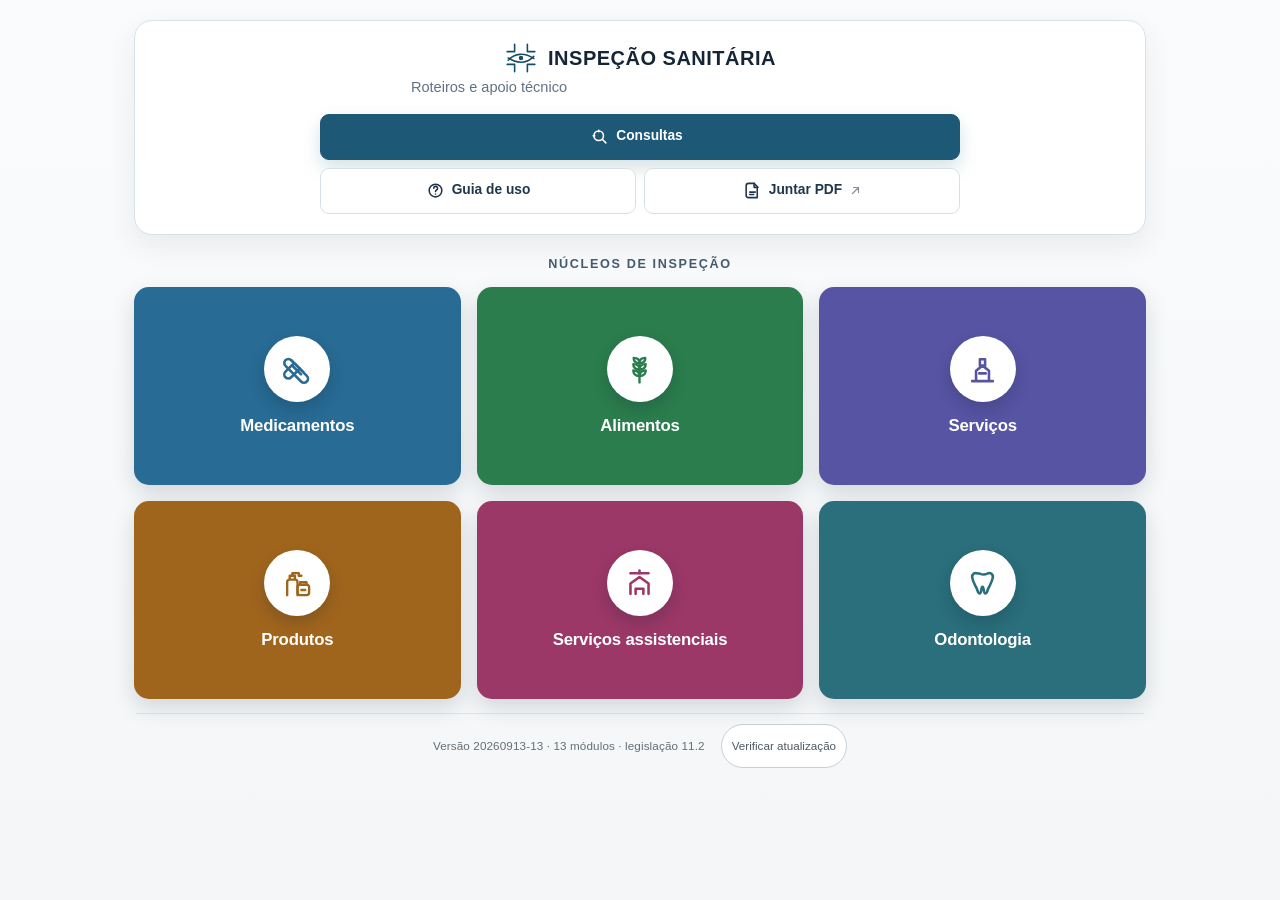
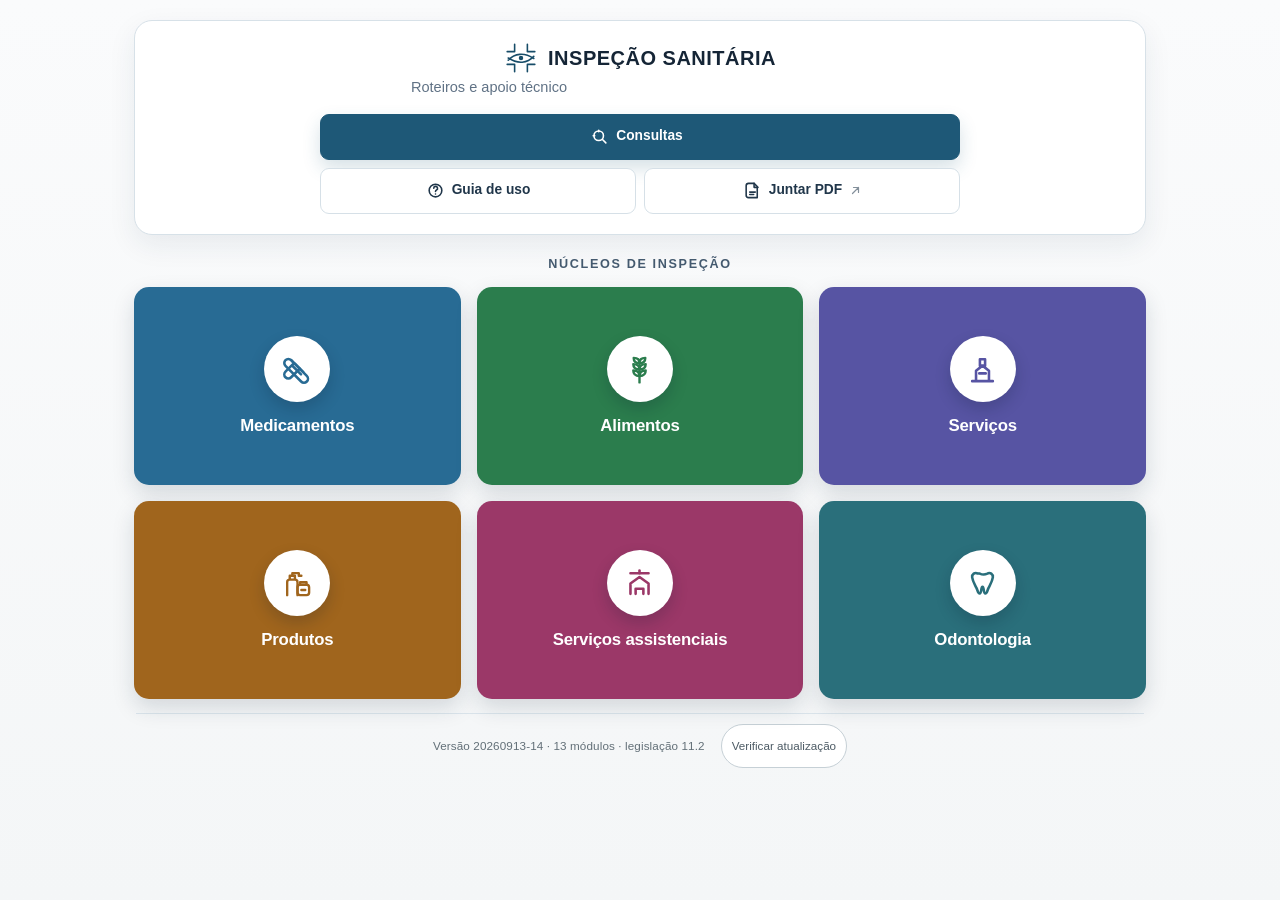
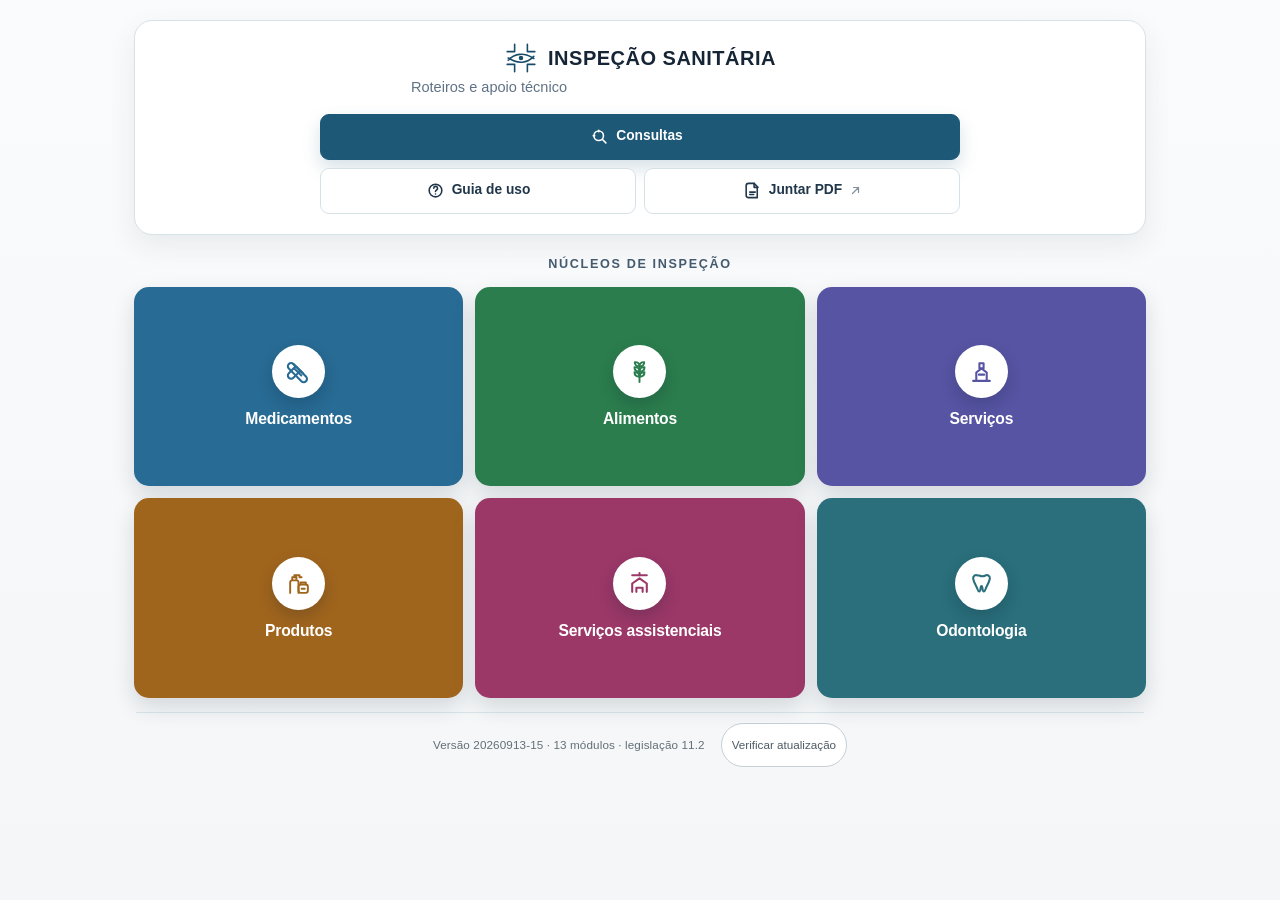
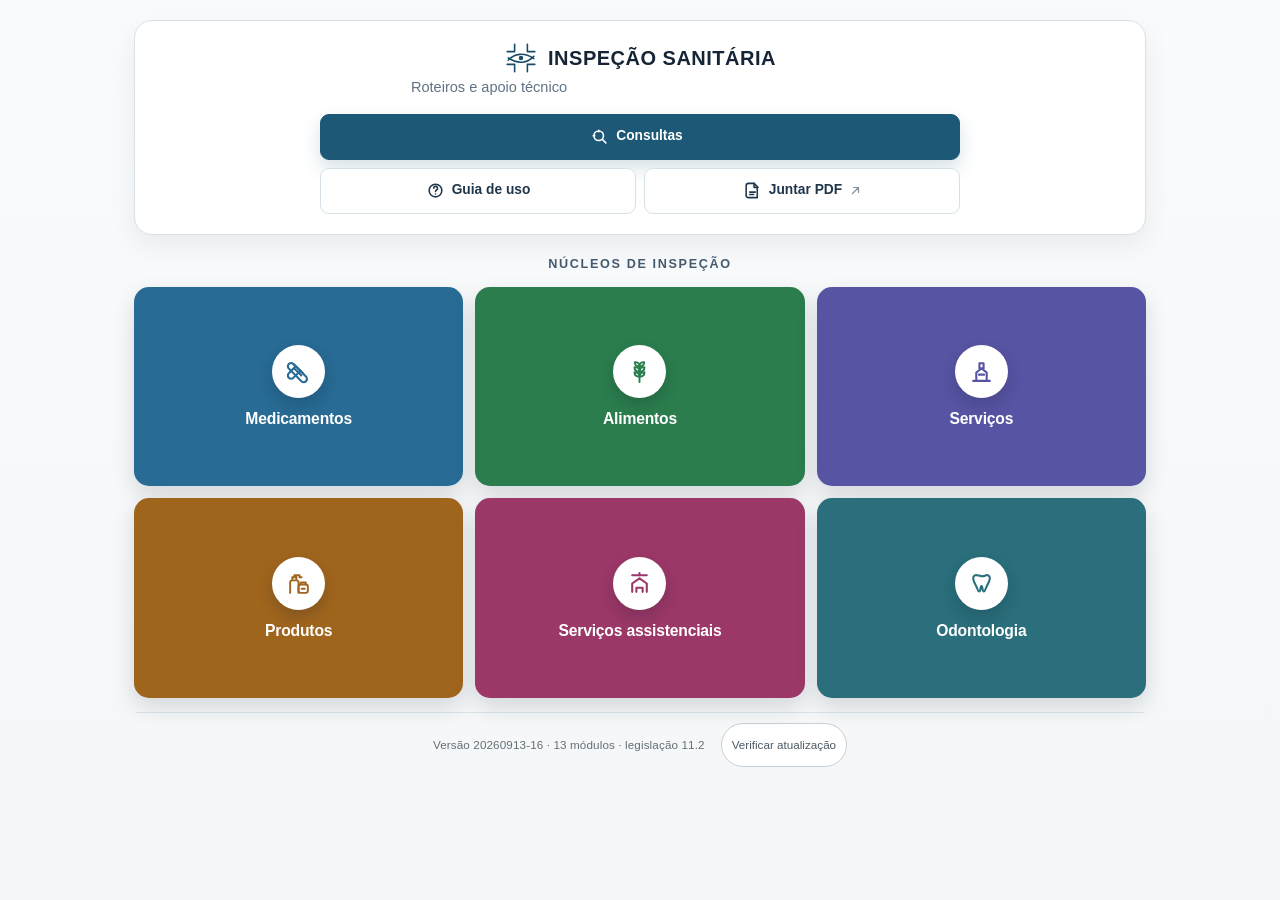
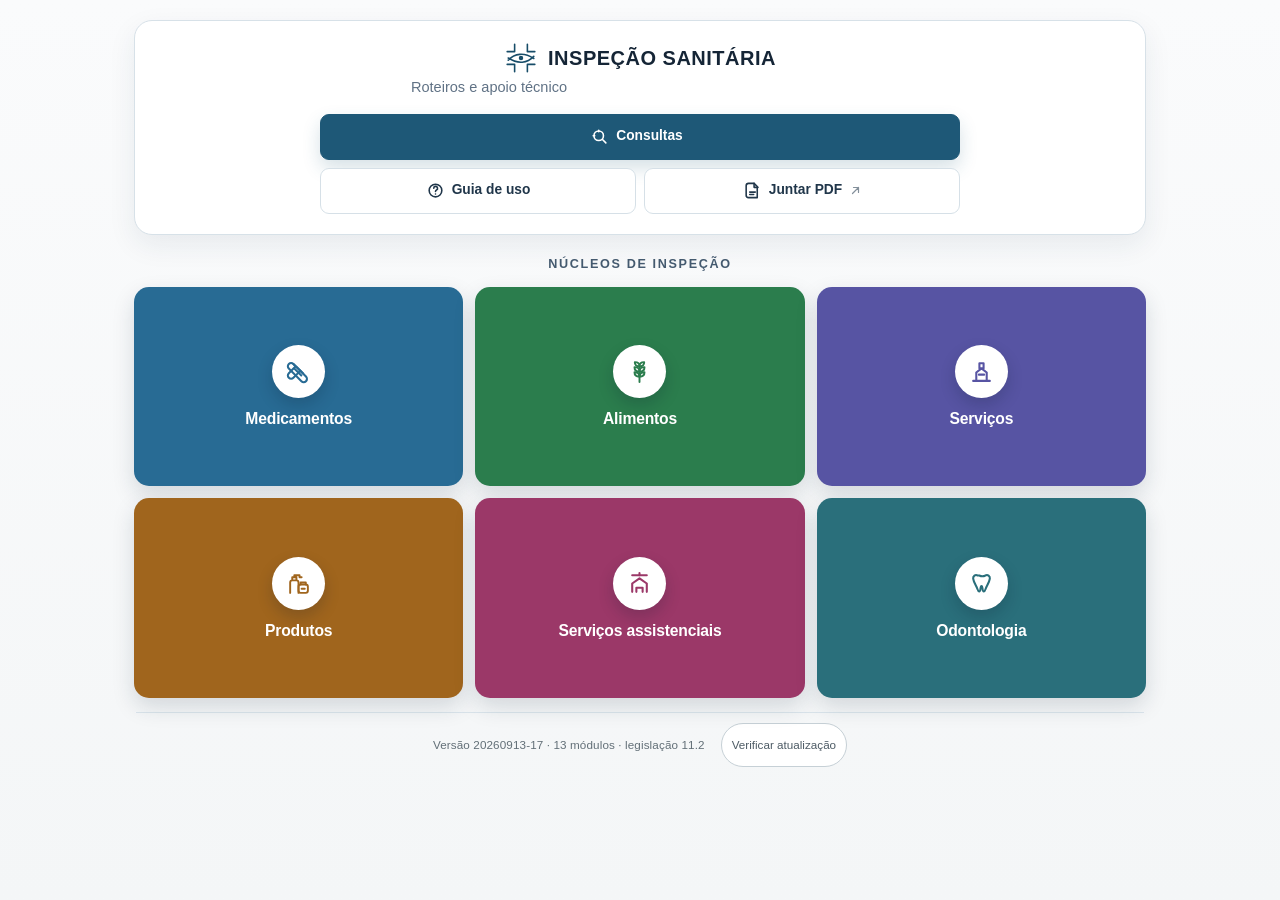
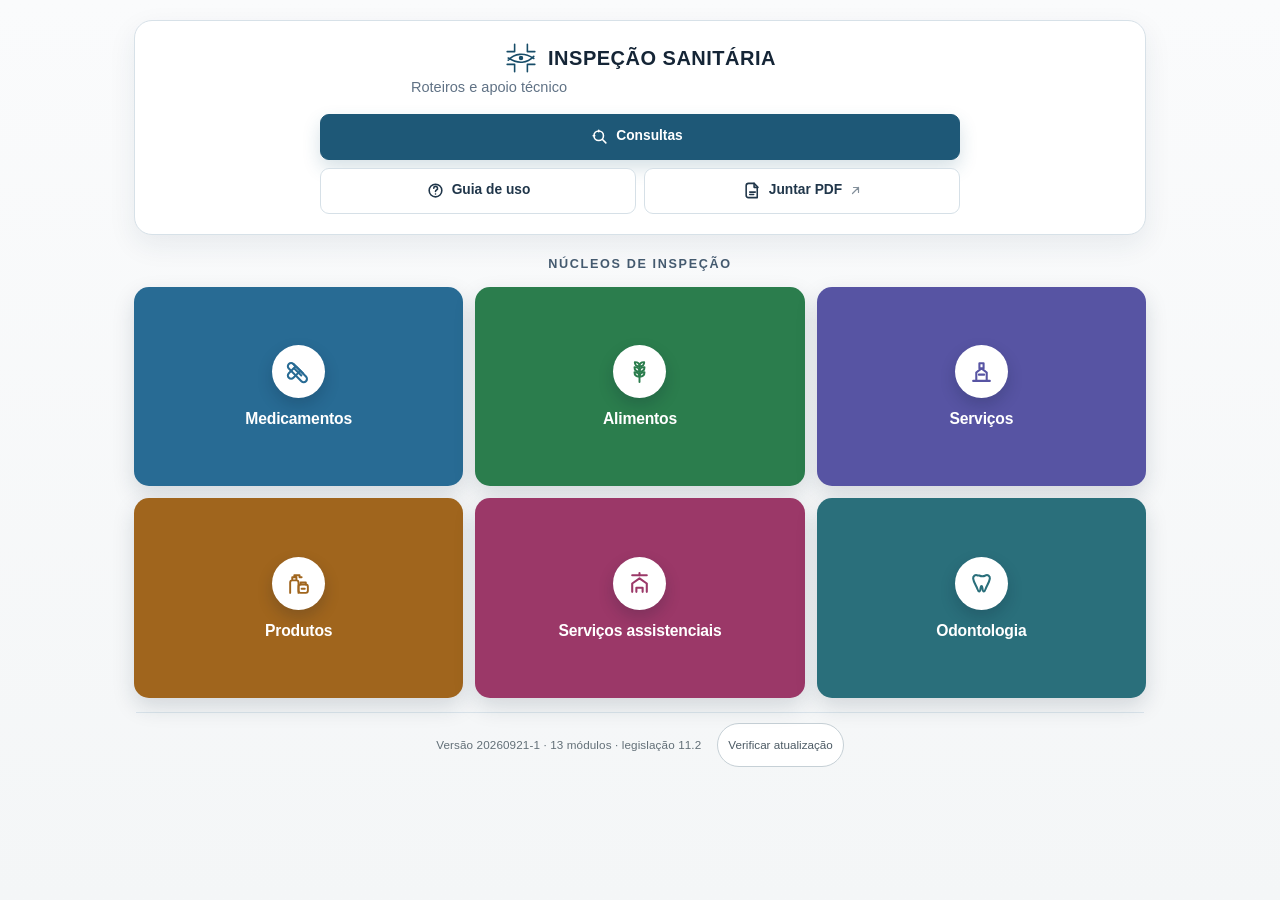
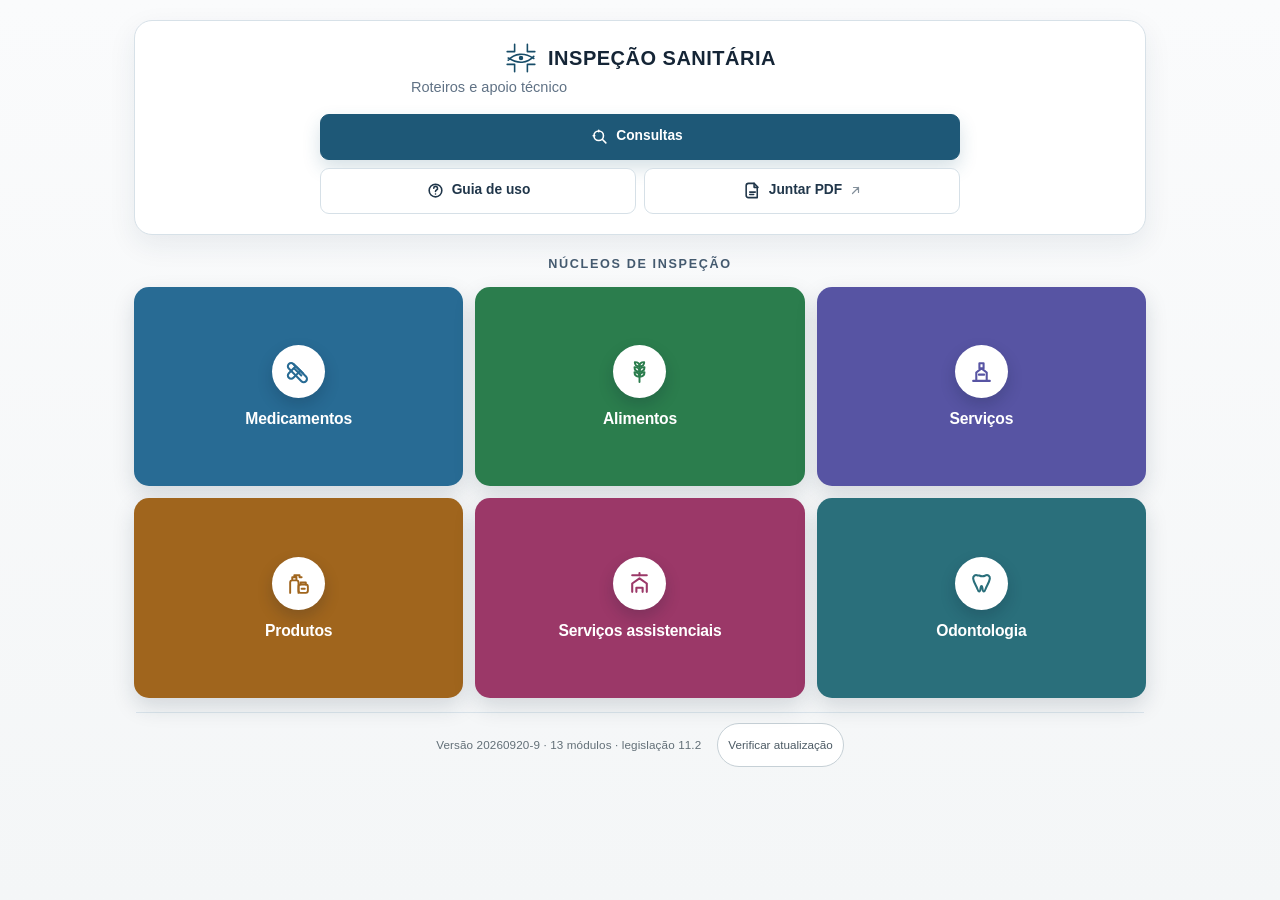
